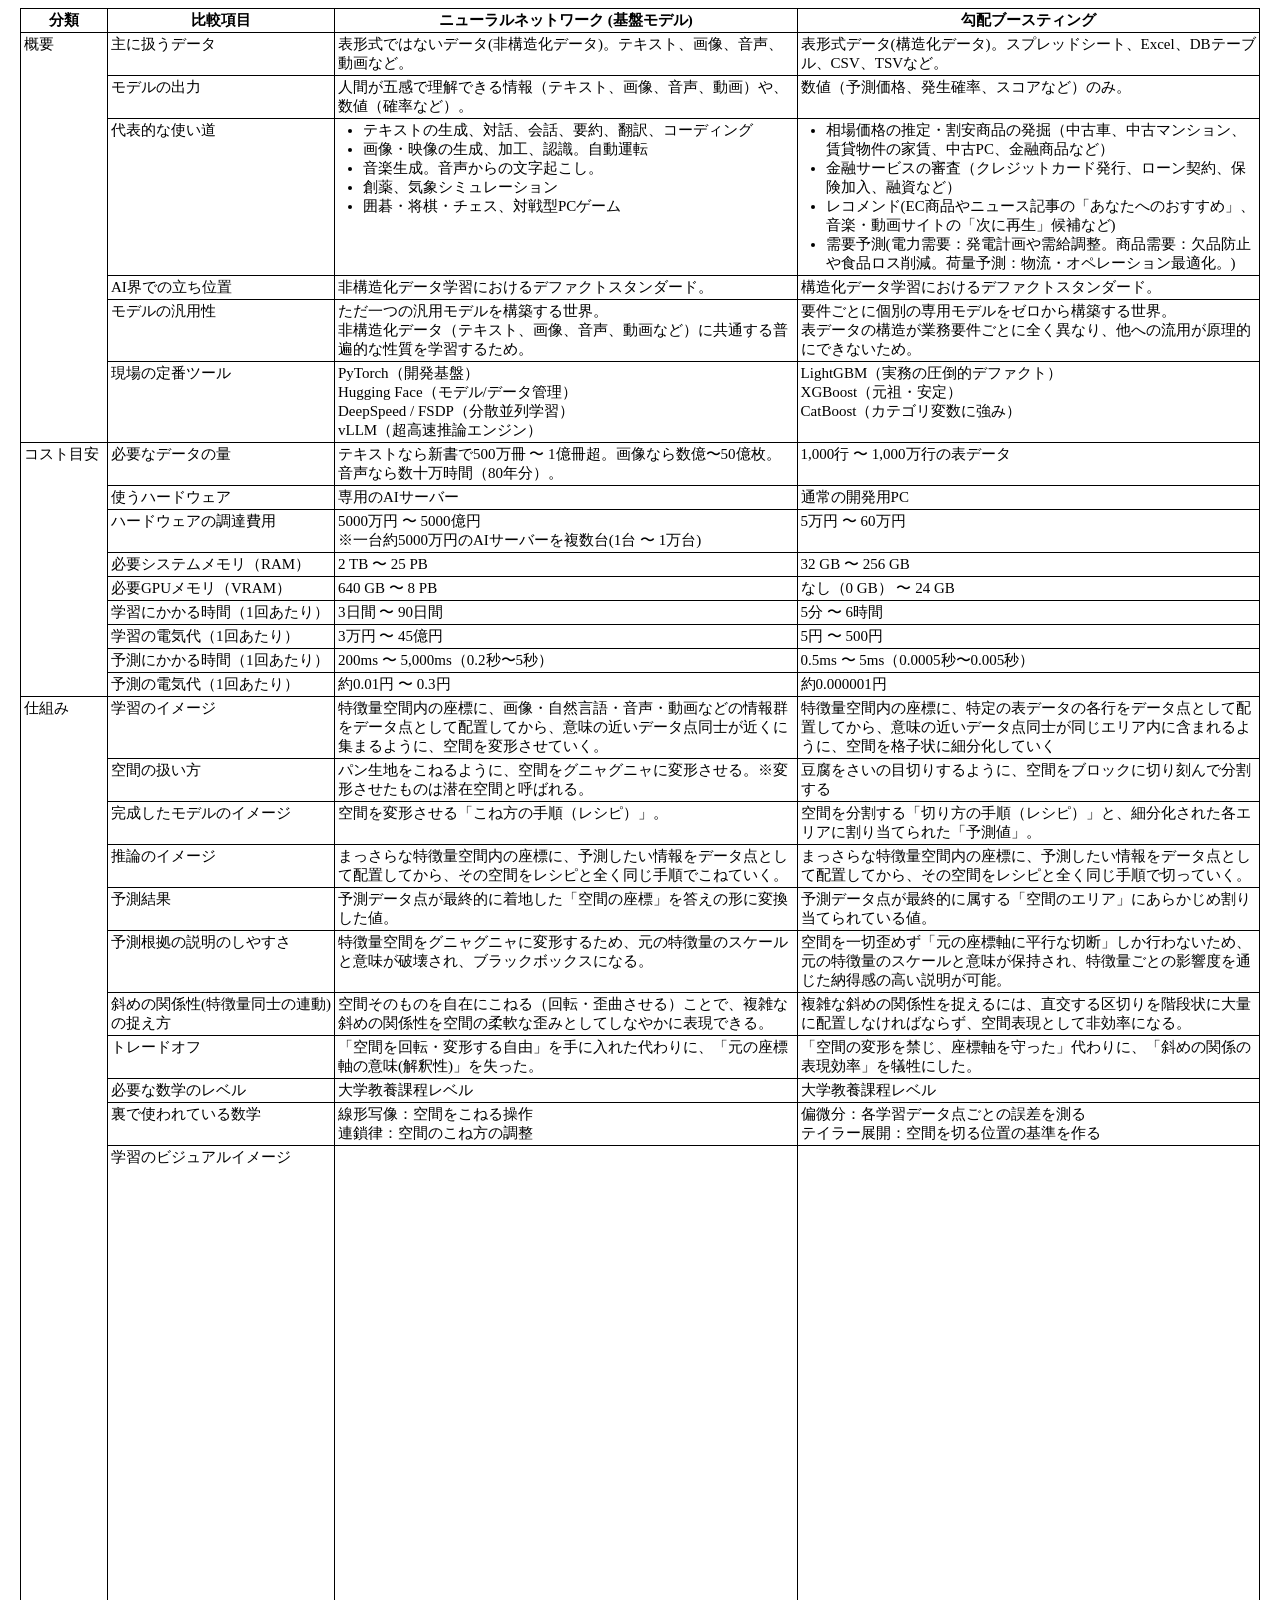
==== nn-gbdt/index.html @ cf1216df "save" ====
<!DOCTYPE html>
<html lang="ja">
<head>
<meta charset="utf-8">
<title>NNとGBDTのざっくり比較</title>
<script>window.PlotlyConfig = {MathJaxConfig: 'local'};</script>
<script charset="utf-8" src="https://cdn.plot.ly/plotly-4.1.1.min.js" integrity="sha256-O24V1F27f8pb0glCkelh3cVHLNiHAJ5gCaVtq2aNch8=" crossorigin="anonymous"></script>
<style>
body { font-size: 15px; }
table { border-collapse: collapse; max-width: 1240px; margin: auto; }
th, td { border: 1px solid #000; padding: 2px 3px; vertical-align: top; }
th:nth-child(1) { width: 80px; }
th:nth-child(2) { width: 220px; }
ul {margin: 0; padding: 0 0 0 25px;}
</style>
</head>
<body>
<table>
<thead>
<tr><th>分類</th><th>比較項目</th><th>ニューラルネットワーク (基盤モデル)</th><th>勾配ブースティング</th></tr>
</thead>
<tbody>
<tr><td rowspan="6">概要</td><td>主に扱うデータ</td><td>表形式ではないデータ(非構造化データ)。テキスト、画像、音声、動画など。</td><td>表形式データ(構造化データ)。スプレッドシート、Excel、DBテーブル、CSV、TSVなど。</td></tr>
<tr><td>モデルの出力</td><td>人間が五感で理解できる情報（テキスト、画像、音声、動画）や、数値（確率など）。</td><td>数値（予測価格、発生確率、スコアなど）のみ。</td></tr>
<tr><td>代表的な使い道</td><td><ul><li>テキストの生成、対話、会話、要約、翻訳、コーディング</li><li>画像・映像の生成、加工、認識。自動運転</li><li>音楽生成。音声からの文字起こし。</li><li>創薬、気象シミュレーション</li><li>囲碁・将棋・チェス、対戦型PCゲーム</li></ul></td><td><ul><li>相場価格の推定・割安商品の発掘（中古車、中古マンション、賃貸物件の家賃、中古PC、金融商品など）</li><li>金融サービスの審査（クレジットカード発行、ローン契約、保険加入、融資など）</li><li>レコメンド(EC商品やニュース記事の「あなたへのおすすめ」、音楽・動画サイトの「次に再生」候補など)</li><li>需要予測(電力需要：発電計画や需給調整。商品需要：欠品防止や食品ロス削減。荷量予測：物流・オペレーション最適化。)</li></ul></td></tr>
<tr><td>AI界での立ち位置</td><td>非構造化データ学習におけるデファクトスタンダード。</td><td>構造化データ学習におけるデファクトスタンダード。</td></tr>
<tr><td>モデルの汎用性</td><td>ただ一つの汎用モデルを構築する世界。<br>非構造化データ（テキスト、画像、音声、動画など）に共通する普遍的な性質を学習するため。</td><td>要件ごとに個別の専用モデルをゼロから構築する世界。<br>表データの構造が業務要件ごとに全く異なり、他への流用が原理的にできないため。</td></tr>
<tr><td>現場の定番ツール</td><td>PyTorch（開発基盤）<br>Hugging Face（モデル/データ管理）<br>DeepSpeed / FSDP（分散並列学習）<br>vLLM（超高速推論エンジン）</td><td>LightGBM（実務の圧倒的デファクト）<br>XGBoost（元祖・安定）<br>CatBoost（カテゴリ変数に強み）</td></tr>
<tr><td rowspan="9">コスト目安</td><td>必要なデータの量</td><td>テキストなら新書で500万冊 〜 1億冊超。画像なら数億〜50億枚。音声なら数十万時間（80年分）。</td><td>1,000行 〜 1,000万行の表データ</td></tr>
<tr><td>使うハードウェア</td><td>専用のAIサーバー</td><td>通常の開発用PC</td></tr>
<tr><td>ハードウェアの調達費用</td><td>5000万円 〜 5000億円<br>※一台約5000万円のAIサーバーを複数台(1台 〜 1万台)</td><td>5万円 〜 60万円</td></tr>
<tr><td>必要システムメモリ（RAM）</td><td>2 TB 〜 25 PB</td><td>32 GB 〜 256 GB</td></tr>
<tr><td>必要GPUメモリ（VRAM）</td><td>640 GB 〜 8 PB</td><td>なし（0 GB） 〜 24 GB</td></tr>
<tr><td>学習にかかる時間（1回あたり）</td><td>3日間 〜 90日間</td><td>5分 〜 6時間</td></tr>
<tr><td>学習の電気代（1回あたり）</td><td>3万円 〜 45億円</td><td>5円 〜 500円</td></tr>
<tr><td>予測にかかる時間（1回あたり）</td><td>200ms 〜 5,000ms（0.2秒〜5秒）</td><td>0.5ms 〜 5ms（0.0005秒〜0.005秒）</td></tr>
<tr><td>予測の電気代（1回あたり）</td><td>約0.01円 〜 0.3円</td><td>約0.000001円</td></tr>
<tr><td rowspan="11">仕組み</td><td>学習のイメージ</td><td>特徴量空間内の座標に、画像・自然言語・音声・動画などの情報群をデータ点として配置してから、意味の近いデータ点同士が近くに集まるように、空間を変形させていく。</td><td>特徴量空間内の座標に、特定の表データの各行をデータ点として配置してから、意味の近いデータ点同士が同じエリア内に含まれるように、空間を格子状に細分化していく</td></tr>
<tr><td>空間の扱い方</td><td>パン生地をこねるように、空間をグニャグニャに変形させる。※変形させたものは潜在空間と呼ばれる。</td><td>豆腐をさいの目切りするように、空間をブロックに切り刻んで分割する</td></tr>
<tr><td>完成したモデルのイメージ</td><td>空間を変形させる「こね方の手順（レシピ）」。</td><td>空間を分割する「切り方の手順（レシピ）」と、細分化された各エリアに割り当てられた「予測値」。</td></tr>
<tr><td>推論のイメージ</td><td>まっさらな特徴量空間内の座標に、予測したい情報をデータ点として配置してから、その空間をレシピと全く同じ手順でこねていく。</td><td>まっさらな特徴量空間内の座標に、予測したい情報をデータ点として配置してから、その空間をレシピと全く同じ手順で切っていく。</td></tr>
<tr><td>予測結果</td><td>予測データ点が最終的に着地した「空間の座標」を答えの形に変換した値。</td><td>予測データ点が最終的に属する「空間のエリア」にあらかじめ割り当てられている値。</td></tr>
<tr><td>予測根拠の説明のしやすさ</td><td>特徴量空間をグニャグニャに変形するため、元の特徴量のスケールと意味が破壊され、ブラックボックスになる。</td><td>空間を一切歪めず「元の座標軸に平行な切断」しか行わないため、元の特徴量のスケールと意味が保持され、特徴量ごとの影響度を通じた納得感の高い説明が可能。</td></tr>
<tr><td>斜めの関係性(特徴量同士の連動)の捉え方</td><td>空間そのものを自在にこねる（回転・歪曲させる）ことで、複雑な斜めの関係性を空間の柔軟な歪みとしてしなやかに表現できる。</td><td>複雑な斜めの関係性を捉えるには、直交する区切りを階段状に大量に配置しなければならず、空間表現として非効率になる。</td></tr>
<tr><td>トレードオフ</td><td>「空間を回転・変形する自由」を手に入れた代わりに、「元の座標軸の意味(解釈性)」を失った。</td><td>「空間の変形を禁じ、座標軸を守った」代わりに、「斜めの関係の表現効率」を犠牲にした。</td></tr>
<tr><td>必要な数学のレベル</td><td>大学教養課程レベル</td><td>大学教養課程レベル</td></tr>
<tr><td>裏で使われている数学</td><td>線形写像：空間をこねる操作<br>連鎖律：空間のこね方の調整</td><td>偏微分：各学習データ点ごとの誤差を測る<br>テイラー展開：空間を切る位置の基準を作る</td></tr>
<tr><td>学習のビジュアルイメージ</td><td><div style="height:450px; width:450px;">                <div id="nn_chart" class="plotly-graph-div" style="height:100%; width:100%;"></div>            <script>                window.PLOTLYENV=window.PLOTLYENV || {};                                if (document.getElementById("nn_chart")) {                    Plotly.newPlot(                        "nn_chart",                        [{"hoverinfo":"skip","line":{"color":"rgba(160, 160, 160, 0.35)","width":1.2},"mode":"lines","x":{"dtype":"f8","bdata":"AAAAAAAA+L8AAAAAAAD4vwAAAAAAAPi\u002fAAAAAAAA+L8AAAAAAAD4vwAAAAAAAPi\u002fAAAAAAAA+L8AAAAAAAD4vwAAAAAAAPi\u002fAAAAAAAA+L8AAAAAAAD4vwAAAAAAAPi\u002fAAAAAAAA+L8AAAAAAAD4vwAAAAAAAPi\u002fAAAAAAAA+L8AAAAAAAD4vwAAAAAAAPi\u002fAAAAAAAA+L8AAAAAAAD4vwAAAAAAAPi\u002fAAAAAAAA+L8AAAAAAAD4vwAAAAAAAPi\u002fAAAAAAAA+L8AAAAAAAD4vwAAAAAAAPi\u002fAAAAAAAA+L8AAAAAAAD4vwAAAAAAAPi\u002fAAAAAAAA+L8AAAAAAAD4vwAAAAAAAPi\u002fAAAAAAAA+L8AAAAAAAD4vwAAAAAAAPi\u002fAAAAAAAA+L8AAAAAAAD4vwAAAAAAAPi\u002fAAAAAAAA+L8AAAAAAAD4vwAAAAAAAPi\u002fAAAAAAAA+L8AAAAAAAD4vwAAAAAAAPi\u002fAAAAAAAA+L8AAAAAAAD4vwAAAAAAAPi\u002fAAAAAAAA+L8AAAAAAAD4vw=="},"y":{"dtype":"f8","bdata":"mpmZmZmZ6b+pgzqogzrov7dt27Zt2+a\u002fxld8xVd85b\u002fUQR3UQR3kv+MrvuIrvuK\u002f8hVf8RVf4b8AAAAAAADgvx7UQR3UQd2\u002fO6iDOqiD2r9YfMVXfMXXv3ZQB3VQB9W\u002flCRJkiRJ0r9g8RVf8RXPv5yZmZmZmcm\u002f1EEd1EEdxL8g1EEd1EG9v5gkSZIkSbK\u002fINRBHdRBnb8A1EEd1EGNPyDUQR3UQa0\u002fmJmZmZmZuT+QJEmSJEnCP1h8xVd8xcc\u002fGNRBHdRBzT\u002fwFV\u002fxFV\u002fRP9RBHdRBHdQ\u002fuG3btm3b1j+YmZmZmZnZP3zFV3zFV9w\u002fYPEVX\u002fEV3z+gDuqgDurgP5IkSZIkSeI\u002fhDqogzqo4z90UAd1UAflP2ZmZmZmZuY\u002fWHzFV3zF5z9IkiRJkiTpPzqogzqog+o\u002fLL7iK77i6z8e1EEd1EHtPw7qoA7qoO4\u002fAAAAAAAA8D\u002f5iq\u002f4iq\u002fwP\u002fEVX\u002fEVX\u002fE\u002f6qAO6qAO8j\u002fjK77iK77yP9u2bdu2bfM\u002f00Ed1EEd9D\u002fNzMzMzMz0Pw=="},"type":"scatter"},{"hoverinfo":"skip","line":{"color":"rgba(160, 160, 160, 0.35)","width":1.2},"mode":"lines","x":{"dtype":"f8","bdata":"zczMzMzM9L\u002fNzMzMzMz0v83MzMzMzPS\u002fzczMzMzM9L\u002fNzMzMzMz0v83MzMzMzPS\u002fzczMzMzM9L\u002fNzMzMzMz0v83MzMzMzPS\u002fzczMzMzM9L\u002fNzMzMzMz0v83MzMzMzPS\u002fzczMzMzM9L\u002fNzMzMzMz0v83MzMzMzPS\u002fzczMzMzM9L\u002fNzMzMzMz0v83MzMzMzPS\u002fzczMzMzM9L\u002fNzMzMzMz0v83MzMzMzPS\u002fzczMzMzM9L\u002fNzMzMzMz0v83MzMzMzPS\u002fzczMzMzM9L\u002fNzMzMzMz0v83MzMzMzPS\u002fzczMzMzM9L\u002fNzMzMzMz0v83MzMzMzPS\u002fzczMzMzM9L\u002fNzMzMzMz0v83MzMzMzPS\u002fzczMzMzM9L\u002fNzMzMzMz0v83MzMzMzPS\u002fzczMzMzM9L\u002fNzMzMzMz0v83MzMzMzPS\u002fzczMzMzM9L\u002fNzMzMzMz0v83MzMzMzPS\u002fzczMzMzM9L\u002fNzMzMzMz0v83MzMzMzPS\u002fzczMzMzM9L\u002fNzMzMzMz0v83MzMzMzPS\u002fzczMzMzM9L\u002fNzMzMzMz0vw=="},"y":{"dtype":"f8","bdata":"mpmZmZmZ6b+pgzqogzrov7dt27Zt2+a\u002fxld8xVd85b\u002fUQR3UQR3kv+MrvuIrvuK\u002f8hVf8RVf4b8AAAAAAADgvx7UQR3UQd2\u002fO6iDOqiD2r9YfMVXfMXXv3ZQB3VQB9W\u002flCRJkiRJ0r9g8RVf8RXPv5yZmZmZmcm\u002f1EEd1EEdxL8g1EEd1EG9v5gkSZIkSbK\u002fINRBHdRBnb8A1EEd1EGNPyDUQR3UQa0\u002fmJmZmZmZuT+QJEmSJEnCP1h8xVd8xcc\u002fGNRBHdRBzT\u002fwFV\u002fxFV\u002fRP9RBHdRBHdQ\u002fuG3btm3b1j+YmZmZmZnZP3zFV3zFV9w\u002fYPEVX\u002fEV3z+gDuqgDurgP5IkSZIkSeI\u002fhDqogzqo4z90UAd1UAflP2ZmZmZmZuY\u002fWHzFV3zF5z9IkiRJkiTpPzqogzqog+o\u002fLL7iK77i6z8e1EEd1EHtPw7qoA7qoO4\u002fAAAAAAAA8D\u002f5iq\u002f4iq\u002fwP\u002fEVX\u002fEVX\u002fE\u002f6qAO6qAO8j\u002fjK77iK77yP9u2bdu2bfM\u002f00Ed1EEd9D\u002fNzMzMzMz0Pw=="},"type":"scatter"},{"hoverinfo":"skip","line":{"color":"rgba(160, 160, 160, 0.35)","width":1.2},"mode":"lines","x":{"dtype":"f8","bdata":"mpmZmZmZ8b+amZmZmZnxv5qZmZmZmfG\u002fmpmZmZmZ8b+amZmZmZnxv5qZmZmZmfG\u002fmpmZmZmZ8b+amZmZmZnxv5qZmZmZmfG\u002fmpmZmZmZ8b+amZmZmZnxv5qZmZmZmfG\u002fmpmZmZmZ8b+amZmZmZnxv5qZmZmZmfG\u002fmpmZmZmZ8b+amZmZmZnxv5qZmZmZmfG\u002fmpmZmZmZ8b+amZmZmZnxv5qZmZmZmfG\u002fmpmZmZmZ8b+amZmZmZnxv5qZmZmZmfG\u002fmpmZmZmZ8b+amZmZmZnxv5qZmZmZmfG\u002fmpmZmZmZ8b+amZmZmZnxv5qZmZmZmfG\u002fmpmZmZmZ8b+amZmZmZnxv5qZmZmZmfG\u002fmpmZmZmZ8b+amZmZmZnxv5qZmZmZmfG\u002fmpmZmZmZ8b+amZmZmZnxv5qZmZmZmfG\u002fmpmZmZmZ8b+amZmZmZnxv5qZmZmZmfG\u002fmpmZmZmZ8b+amZmZmZnxv5qZmZmZmfG\u002fmpmZmZmZ8b+amZmZmZnxv5qZmZmZmfG\u002fmpmZmZmZ8b+amZmZmZnxvw=="},"y":{"dtype":"f8","bdata":"mpmZmZmZ6b+pgzqogzrov7dt27Zt2+a\u002fxld8xVd85b\u002fUQR3UQR3kv+MrvuIrvuK\u002f8hVf8RVf4b8AAAAAAADgvx7UQR3UQd2\u002fO6iDOqiD2r9YfMVXfMXXv3ZQB3VQB9W\u002flCRJkiRJ0r9g8RVf8RXPv5yZmZmZmcm\u002f1EEd1EEdxL8g1EEd1EG9v5gkSZIkSbK\u002fINRBHdRBnb8A1EEd1EGNPyDUQR3UQa0\u002fmJmZmZmZuT+QJEmSJEnCP1h8xVd8xcc\u002fGNRBHdRBzT\u002fwFV\u002fxFV\u002fRP9RBHdRBHdQ\u002fuG3btm3b1j+YmZmZmZnZP3zFV3zFV9w\u002fYPEVX\u002fEV3z+gDuqgDurgP5IkSZIkSeI\u002fhDqogzqo4z90UAd1UAflP2ZmZmZmZuY\u002fWHzFV3zF5z9IkiRJkiTpPzqogzqog+o\u002fLL7iK77i6z8e1EEd1EHtPw7qoA7qoO4\u002fAAAAAAAA8D\u002f5iq\u002f4iq\u002fwP\u002fEVX\u002fEVX\u002fE\u002f6qAO6qAO8j\u002fjK77iK77yP9u2bdu2bfM\u002f00Ed1EEd9D\u002fNzMzMzMz0Pw=="},"type":"scatter"},{"hoverinfo":"skip","line":{"color":"rgba(160, 160, 160, 0.35)","width":1.2},"mode":"lines","x":{"dtype":"f8","bdata":"zMzMzMzM7L\u002fMzMzMzMzsv8zMzMzMzOy\u002fzMzMzMzM7L\u002fMzMzMzMzsv8zMzMzMzOy\u002fzMzMzMzM7L\u002fMzMzMzMzsv8zMzMzMzOy\u002fzMzMzMzM7L\u002fMzMzMzMzsv8zMzMzMzOy\u002fzMzMzMzM7L\u002fMzMzMzMzsv8zMzMzMzOy\u002fzMzMzMzM7L\u002fMzMzMzMzsv8zMzMzMzOy\u002fzMzMzMzM7L\u002fMzMzMzMzsv8zMzMzMzOy\u002fzMzMzMzM7L\u002fMzMzMzMzsv8zMzMzMzOy\u002fzMzMzMzM7L\u002fMzMzMzMzsv8zMzMzMzOy\u002fzMzMzMzM7L\u002fMzMzMzMzsv8zMzMzMzOy\u002fzMzMzMzM7L\u002fMzMzMzMzsv8zMzMzMzOy\u002fzMzMzMzM7L\u002fMzMzMzMzsv8zMzMzMzOy\u002fzMzMzMzM7L\u002fMzMzMzMzsv8zMzMzMzOy\u002fzMzMzMzM7L\u002fMzMzMzMzsv8zMzMzMzOy\u002fzMzMzMzM7L\u002fMzMzMzMzsv8zMzMzMzOy\u002fzMzMzMzM7L\u002fMzMzMzMzsv8zMzMzMzOy\u002fzMzMzMzM7L\u002fMzMzMzMzsvw=="},"y":{"dtype":"f8","bdata":"mpmZmZmZ6b+pgzqogzrov7dt27Zt2+a\u002fxld8xVd85b\u002fUQR3UQR3kv+MrvuIrvuK\u002f8hVf8RVf4b8AAAAAAADgvx7UQR3UQd2\u002fO6iDOqiD2r9YfMVXfMXXv3ZQB3VQB9W\u002flCRJkiRJ0r9g8RVf8RXPv5yZmZmZmcm\u002f1EEd1EEdxL8g1EEd1EG9v5gkSZIkSbK\u002fINRBHdRBnb8A1EEd1EGNPyDUQR3UQa0\u002fmJmZmZmZuT+QJEmSJEnCP1h8xVd8xcc\u002fGNRBHdRBzT\u002fwFV\u002fxFV\u002fRP9RBHdRBHdQ\u002fuG3btm3b1j+YmZmZmZnZP3zFV3zFV9w\u002fYPEVX\u002fEV3z+gDuqgDurgP5IkSZIkSeI\u002fhDqogzqo4z90UAd1UAflP2ZmZmZmZuY\u002fWHzFV3zF5z9IkiRJkiTpPzqogzqog+o\u002fLL7iK77i6z8e1EEd1EHtPw7qoA7qoO4\u002fAAAAAAAA8D\u002f5iq\u002f4iq\u002fwP\u002fEVX\u002fEVX\u002fE\u002f6qAO6qAO8j\u002fjK77iK77yP9u2bdu2bfM\u002f00Ed1EEd9D\u002fNzMzMzMz0Pw=="},"type":"scatter"},{"hoverinfo":"skip","line":{"color":"rgba(160, 160, 160, 0.35)","width":1.2},"mode":"lines","x":{"dtype":"f8","bdata":"ZmZmZmZm5r9mZmZmZmbmv2ZmZmZmZua\u002fZmZmZmZm5r9mZmZmZmbmv2ZmZmZmZua\u002fZmZmZmZm5r9mZmZmZmbmv2ZmZmZmZua\u002fZmZmZmZm5r9mZmZmZmbmv2ZmZmZmZua\u002fZmZmZmZm5r9mZmZmZmbmv2ZmZmZmZua\u002fZmZmZmZm5r9mZmZmZmbmv2ZmZmZmZua\u002fZmZmZmZm5r9mZmZmZmbmv2ZmZmZmZua\u002fZmZmZmZm5r9mZmZmZmbmv2ZmZmZmZua\u002fZmZmZmZm5r9mZmZmZmbmv2ZmZmZmZua\u002fZmZmZmZm5r9mZmZmZmbmv2ZmZmZmZua\u002fZmZmZmZm5r9mZmZmZmbmv2ZmZmZmZua\u002fZmZmZmZm5r9mZmZmZmbmv2ZmZmZmZua\u002fZmZmZmZm5r9mZmZmZmbmv2ZmZmZmZua\u002fZmZmZmZm5r9mZmZmZmbmv2ZmZmZmZua\u002fZmZmZmZm5r9mZmZmZmbmv2ZmZmZmZua\u002fZmZmZmZm5r9mZmZmZmbmv2ZmZmZmZua\u002fZmZmZmZm5r9mZmZmZmbmvw=="},"y":{"dtype":"f8","bdata":"mpmZmZmZ6b+pgzqogzrov7dt27Zt2+a\u002fxld8xVd85b\u002fUQR3UQR3kv+MrvuIrvuK\u002f8hVf8RVf4b8AAAAAAADgvx7UQR3UQd2\u002fO6iDOqiD2r9YfMVXfMXXv3ZQB3VQB9W\u002flCRJkiRJ0r9g8RVf8RXPv5yZmZmZmcm\u002f1EEd1EEdxL8g1EEd1EG9v5gkSZIkSbK\u002fINRBHdRBnb8A1EEd1EGNPyDUQR3UQa0\u002fmJmZmZmZuT+QJEmSJEnCP1h8xVd8xcc\u002fGNRBHdRBzT\u002fwFV\u002fxFV\u002fRP9RBHdRBHdQ\u002fuG3btm3b1j+YmZmZmZnZP3zFV3zFV9w\u002fYPEVX\u002fEV3z+gDuqgDurgP5IkSZIkSeI\u002fhDqogzqo4z90UAd1UAflP2ZmZmZmZuY\u002fWHzFV3zF5z9IkiRJkiTpPzqogzqog+o\u002fLL7iK77i6z8e1EEd1EHtPw7qoA7qoO4\u002fAAAAAAAA8D\u002f5iq\u002f4iq\u002fwP\u002fEVX\u002fEVX\u002fE\u002f6qAO6qAO8j\u002fjK77iK77yP9u2bdu2bfM\u002f00Ed1EEd9D\u002fNzMzMzMz0Pw=="},"type":"scatter"},{"hoverinfo":"skip","line":{"color":"rgba(160, 160, 160, 0.35)","width":1.2},"mode":"lines","x":{"dtype":"f8","bdata":"AAAAAAAA4L8AAAAAAADgvwAAAAAAAOC\u002fAAAAAAAA4L8AAAAAAADgvwAAAAAAAOC\u002fAAAAAAAA4L8AAAAAAADgvwAAAAAAAOC\u002fAAAAAAAA4L8AAAAAAADgvwAAAAAAAOC\u002fAAAAAAAA4L8AAAAAAADgvwAAAAAAAOC\u002fAAAAAAAA4L8AAAAAAADgvwAAAAAAAOC\u002fAAAAAAAA4L8AAAAAAADgvwAAAAAAAOC\u002fAAAAAAAA4L8AAAAAAADgvwAAAAAAAOC\u002fAAAAAAAA4L8AAAAAAADgvwAAAAAAAOC\u002fAAAAAAAA4L8AAAAAAADgvwAAAAAAAOC\u002fAAAAAAAA4L8AAAAAAADgvwAAAAAAAOC\u002fAAAAAAAA4L8AAAAAAADgvwAAAAAAAOC\u002fAAAAAAAA4L8AAAAAAADgvwAAAAAAAOC\u002fAAAAAAAA4L8AAAAAAADgvwAAAAAAAOC\u002fAAAAAAAA4L8AAAAAAADgvwAAAAAAAOC\u002fAAAAAAAA4L8AAAAAAADgvwAAAAAAAOC\u002fAAAAAAAA4L8AAAAAAADgvw=="},"y":{"dtype":"f8","bdata":"mpmZmZmZ6b+pgzqogzrov7dt27Zt2+a\u002fxld8xVd85b\u002fUQR3UQR3kv+MrvuIrvuK\u002f8hVf8RVf4b8AAAAAAADgvx7UQR3UQd2\u002fO6iDOqiD2r9YfMVXfMXXv3ZQB3VQB9W\u002flCRJkiRJ0r9g8RVf8RXPv5yZmZmZmcm\u002f1EEd1EEdxL8g1EEd1EG9v5gkSZIkSbK\u002fINRBHdRBnb8A1EEd1EGNPyDUQR3UQa0\u002fmJmZmZmZuT+QJEmSJEnCP1h8xVd8xcc\u002fGNRBHdRBzT\u002fwFV\u002fxFV\u002fRP9RBHdRBHdQ\u002fuG3btm3b1j+YmZmZmZnZP3zFV3zFV9w\u002fYPEVX\u002fEV3z+gDuqgDurgP5IkSZIkSeI\u002fhDqogzqo4z90UAd1UAflP2ZmZmZmZuY\u002fWHzFV3zF5z9IkiRJkiTpPzqogzqog+o\u002fLL7iK77i6z8e1EEd1EHtPw7qoA7qoO4\u002fAAAAAAAA8D\u002f5iq\u002f4iq\u002fwP\u002fEVX\u002fEVX\u002fE\u002f6qAO6qAO8j\u002fjK77iK77yP9u2bdu2bfM\u002f00Ed1EEd9D\u002fNzMzMzMz0Pw=="},"type":"scatter"},{"hoverinfo":"skip","line":{"color":"rgba(160, 160, 160, 0.35)","width":1.2},"mode":"lines","x":{"dtype":"f8","bdata":"MDMzMzMz078wMzMzMzPTvzAzMzMzM9O\u002fMDMzMzMz078wMzMzMzPTvzAzMzMzM9O\u002fMDMzMzMz078wMzMzMzPTvzAzMzMzM9O\u002fMDMzMzMz078wMzMzMzPTvzAzMzMzM9O\u002fMDMzMzMz078wMzMzMzPTvzAzMzMzM9O\u002fMDMzMzMz078wMzMzMzPTvzAzMzMzM9O\u002fMDMzMzMz078wMzMzMzPTvzAzMzMzM9O\u002fMDMzMzMz078wMzMzMzPTvzAzMzMzM9O\u002fMDMzMzMz078wMzMzMzPTvzAzMzMzM9O\u002fMDMzMzMz078wMzMzMzPTvzAzMzMzM9O\u002fMDMzMzMz078wMzMzMzPTvzAzMzMzM9O\u002fMDMzMzMz078wMzMzMzPTvzAzMzMzM9O\u002fMDMzMzMz078wMzMzMzPTvzAzMzMzM9O\u002fMDMzMzMz078wMzMzMzPTvzAzMzMzM9O\u002fMDMzMzMz078wMzMzMzPTvzAzMzMzM9O\u002fMDMzMzMz078wMzMzMzPTvzAzMzMzM9O\u002fMDMzMzMz078wMzMzMzPTvw=="},"y":{"dtype":"f8","bdata":"mpmZmZmZ6b+pgzqogzrov7dt27Zt2+a\u002fxld8xVd85b\u002fUQR3UQR3kv+MrvuIrvuK\u002f8hVf8RVf4b8AAAAAAADgvx7UQR3UQd2\u002fO6iDOqiD2r9YfMVXfMXXv3ZQB3VQB9W\u002flCRJkiRJ0r9g8RVf8RXPv5yZmZmZmcm\u002f1EEd1EEdxL8g1EEd1EG9v5gkSZIkSbK\u002fINRBHdRBnb8A1EEd1EGNPyDUQR3UQa0\u002fmJmZmZmZuT+QJEmSJEnCP1h8xVd8xcc\u002fGNRBHdRBzT\u002fwFV\u002fxFV\u002fRP9RBHdRBHdQ\u002fuG3btm3b1j+YmZmZmZnZP3zFV3zFV9w\u002fYPEVX\u002fEV3z+gDuqgDurgP5IkSZIkSeI\u002fhDqogzqo4z90UAd1UAflP2ZmZmZmZuY\u002fWHzFV3zF5z9IkiRJkiTpPzqogzqog+o\u002fLL7iK77i6z8e1EEd1EHtPw7qoA7qoO4\u002fAAAAAAAA8D\u002f5iq\u002f4iq\u002fwP\u002fEVX\u002fEVX\u002fE\u002f6qAO6qAO8j\u002fjK77iK77yP9u2bdu2bfM\u002f00Ed1EEd9D\u002fNzMzMzMz0Pw=="},"type":"scatter"},{"hoverinfo":"skip","line":{"color":"rgba(160, 160, 160, 0.35)","width":1.2},"mode":"lines","x":{"dtype":"f8","bdata":"kJmZmZmZub+QmZmZmZm5v5CZmZmZmbm\u002fkJmZmZmZub+QmZmZmZm5v5CZmZmZmbm\u002fkJmZmZmZub+QmZmZmZm5v5CZmZmZmbm\u002fkJmZmZmZub+QmZmZmZm5v5CZmZmZmbm\u002fkJmZmZmZub+QmZmZmZm5v5CZmZmZmbm\u002fkJmZmZmZub+QmZmZmZm5v5CZmZmZmbm\u002fkJmZmZmZub+QmZmZmZm5v5CZmZmZmbm\u002fkJmZmZmZub+QmZmZmZm5v5CZmZmZmbm\u002fkJmZmZmZub+QmZmZmZm5v5CZmZmZmbm\u002fkJmZmZmZub+QmZmZmZm5v5CZmZmZmbm\u002fkJmZmZmZub+QmZmZmZm5v5CZmZmZmbm\u002fkJmZmZmZub+QmZmZmZm5v5CZmZmZmbm\u002fkJmZmZmZub+QmZmZmZm5v5CZmZmZmbm\u002fkJmZmZmZub+QmZmZmZm5v5CZmZmZmbm\u002fkJmZmZmZub+QmZmZmZm5v5CZmZmZmbm\u002fkJmZmZmZub+QmZmZmZm5v5CZmZmZmbm\u002fkJmZmZmZub+QmZmZmZm5vw=="},"y":{"dtype":"f8","bdata":"mpmZmZmZ6b+pgzqogzrov7dt27Zt2+a\u002fxld8xVd85b\u002fUQR3UQR3kv+MrvuIrvuK\u002f8hVf8RVf4b8AAAAAAADgvx7UQR3UQd2\u002fO6iDOqiD2r9YfMVXfMXXv3ZQB3VQB9W\u002flCRJkiRJ0r9g8RVf8RXPv5yZmZmZmcm\u002f1EEd1EEdxL8g1EEd1EG9v5gkSZIkSbK\u002fINRBHdRBnb8A1EEd1EGNPyDUQR3UQa0\u002fmJmZmZmZuT+QJEmSJEnCP1h8xVd8xcc\u002fGNRBHdRBzT\u002fwFV\u002fxFV\u002fRP9RBHdRBHdQ\u002fuG3btm3b1j+YmZmZmZnZP3zFV3zFV9w\u002fYPEVX\u002fEV3z+gDuqgDurgP5IkSZIkSeI\u002fhDqogzqo4z90UAd1UAflP2ZmZmZmZuY\u002fWHzFV3zF5z9IkiRJkiTpPzqogzqog+o\u002fLL7iK77i6z8e1EEd1EHtPw7qoA7qoO4\u002fAAAAAAAA8D\u002f5iq\u002f4iq\u002fwP\u002fEVX\u002fEVX\u002fE\u002f6qAO6qAO8j\u002fjK77iK77yP9u2bdu2bfM\u002f00Ed1EEd9D\u002fNzMzMzMz0Pw=="},"type":"scatter"},{"hoverinfo":"skip","line":{"color":"rgba(160, 160, 160, 0.35)","width":1.2},"mode":"lines","x":{"dtype":"f8","bdata":"oJmZmZmZuT+gmZmZmZm5P6CZmZmZmbk\u002foJmZmZmZuT+gmZmZmZm5P6CZmZmZmbk\u002foJmZmZmZuT+gmZmZmZm5P6CZmZmZmbk\u002foJmZmZmZuT+gmZmZmZm5P6CZmZmZmbk\u002foJmZmZmZuT+gmZmZmZm5P6CZmZmZmbk\u002foJmZmZmZuT+gmZmZmZm5P6CZmZmZmbk\u002foJmZmZmZuT+gmZmZmZm5P6CZmZmZmbk\u002foJmZmZmZuT+gmZmZmZm5P6CZmZmZmbk\u002foJmZmZmZuT+gmZmZmZm5P6CZmZmZmbk\u002foJmZmZmZuT+gmZmZmZm5P6CZmZmZmbk\u002foJmZmZmZuT+gmZmZmZm5P6CZmZmZmbk\u002foJmZmZmZuT+gmZmZmZm5P6CZmZmZmbk\u002foJmZmZmZuT+gmZmZmZm5P6CZmZmZmbk\u002foJmZmZmZuT+gmZmZmZm5P6CZmZmZmbk\u002foJmZmZmZuT+gmZmZmZm5P6CZmZmZmbk\u002foJmZmZmZuT+gmZmZmZm5P6CZmZmZmbk\u002foJmZmZmZuT+gmZmZmZm5Pw=="},"y":{"dtype":"f8","bdata":"mpmZmZmZ6b+pgzqogzrov7dt27Zt2+a\u002fxld8xVd85b\u002fUQR3UQR3kv+MrvuIrvuK\u002f8hVf8RVf4b8AAAAAAADgvx7UQR3UQd2\u002fO6iDOqiD2r9YfMVXfMXXv3ZQB3VQB9W\u002flCRJkiRJ0r9g8RVf8RXPv5yZmZmZmcm\u002f1EEd1EEdxL8g1EEd1EG9v5gkSZIkSbK\u002fINRBHdRBnb8A1EEd1EGNPyDUQR3UQa0\u002fmJmZmZmZuT+QJEmSJEnCP1h8xVd8xcc\u002fGNRBHdRBzT\u002fwFV\u002fxFV\u002fRP9RBHdRBHdQ\u002fuG3btm3b1j+YmZmZmZnZP3zFV3zFV9w\u002fYPEVX\u002fEV3z+gDuqgDurgP5IkSZIkSeI\u002fhDqogzqo4z90UAd1UAflP2ZmZmZmZuY\u002fWHzFV3zF5z9IkiRJkiTpPzqogzqog+o\u002fLL7iK77i6z8e1EEd1EHtPw7qoA7qoO4\u002fAAAAAAAA8D\u002f5iq\u002f4iq\u002fwP\u002fEVX\u002fEVX\u002fE\u002f6qAO6qAO8j\u002fjK77iK77yP9u2bdu2bfM\u002f00Ed1EEd9D\u002fNzMzMzMz0Pw=="},"type":"scatter"},{"hoverinfo":"skip","line":{"color":"rgba(160, 160, 160, 0.35)","width":1.2},"mode":"lines","x":{"dtype":"f8","bdata":"NDMzMzMz0z80MzMzMzPTPzQzMzMzM9M\u002fNDMzMzMz0z80MzMzMzPTPzQzMzMzM9M\u002fNDMzMzMz0z80MzMzMzPTPzQzMzMzM9M\u002fNDMzMzMz0z80MzMzMzPTPzQzMzMzM9M\u002fNDMzMzMz0z80MzMzMzPTPzQzMzMzM9M\u002fNDMzMzMz0z80MzMzMzPTPzQzMzMzM9M\u002fNDMzMzMz0z80MzMzMzPTPzQzMzMzM9M\u002fNDMzMzMz0z80MzMzMzPTPzQzMzMzM9M\u002fNDMzMzMz0z80MzMzMzPTPzQzMzMzM9M\u002fNDMzMzMz0z80MzMzMzPTPzQzMzMzM9M\u002fNDMzMzMz0z80MzMzMzPTPzQzMzMzM9M\u002fNDMzMzMz0z80MzMzMzPTPzQzMzMzM9M\u002fNDMzMzMz0z80MzMzMzPTPzQzMzMzM9M\u002fNDMzMzMz0z80MzMzMzPTPzQzMzMzM9M\u002fNDMzMzMz0z80MzMzMzPTPzQzMzMzM9M\u002fNDMzMzMz0z80MzMzMzPTPzQzMzMzM9M\u002fNDMzMzMz0z80MzMzMzPTPw=="},"y":{"dtype":"f8","bdata":"mpmZmZmZ6b+pgzqogzrov7dt27Zt2+a\u002fxld8xVd85b\u002fUQR3UQR3kv+MrvuIrvuK\u002f8hVf8RVf4b8AAAAAAADgvx7UQR3UQd2\u002fO6iDOqiD2r9YfMVXfMXXv3ZQB3VQB9W\u002flCRJkiRJ0r9g8RVf8RXPv5yZmZmZmcm\u002f1EEd1EEdxL8g1EEd1EG9v5gkSZIkSbK\u002fINRBHdRBnb8A1EEd1EGNPyDUQR3UQa0\u002fmJmZmZmZuT+QJEmSJEnCP1h8xVd8xcc\u002fGNRBHdRBzT\u002fwFV\u002fxFV\u002fRP9RBHdRBHdQ\u002fuG3btm3b1j+YmZmZmZnZP3zFV3zFV9w\u002fYPEVX\u002fEV3z+gDuqgDurgP5IkSZIkSeI\u002fhDqogzqo4z90UAd1UAflP2ZmZmZmZuY\u002fWHzFV3zF5z9IkiRJkiTpPzqogzqog+o\u002fLL7iK77i6z8e1EEd1EHtPw7qoA7qoO4\u002fAAAAAAAA8D\u002f5iq\u002f4iq\u002fwP\u002fEVX\u002fEVX\u002fE\u002f6qAO6qAO8j\u002fjK77iK77yP9u2bdu2bfM\u002f00Ed1EEd9D\u002fNzMzMzMz0Pw=="},"type":"scatter"},{"hoverinfo":"skip","line":{"color":"rgba(160, 160, 160, 0.35)","width":1.2},"mode":"lines","x":{"dtype":"f8","bdata":"AAAAAAAA4D8AAAAAAADgPwAAAAAAAOA\u002fAAAAAAAA4D8AAAAAAADgPwAAAAAAAOA\u002fAAAAAAAA4D8AAAAAAADgPwAAAAAAAOA\u002fAAAAAAAA4D8AAAAAAADgPwAAAAAAAOA\u002fAAAAAAAA4D8AAAAAAADgPwAAAAAAAOA\u002fAAAAAAAA4D8AAAAAAADgPwAAAAAAAOA\u002fAAAAAAAA4D8AAAAAAADgPwAAAAAAAOA\u002fAAAAAAAA4D8AAAAAAADgPwAAAAAAAOA\u002fAAAAAAAA4D8AAAAAAADgPwAAAAAAAOA\u002fAAAAAAAA4D8AAAAAAADgPwAAAAAAAOA\u002fAAAAAAAA4D8AAAAAAADgPwAAAAAAAOA\u002fAAAAAAAA4D8AAAAAAADgPwAAAAAAAOA\u002fAAAAAAAA4D8AAAAAAADgPwAAAAAAAOA\u002fAAAAAAAA4D8AAAAAAADgPwAAAAAAAOA\u002fAAAAAAAA4D8AAAAAAADgPwAAAAAAAOA\u002fAAAAAAAA4D8AAAAAAADgPwAAAAAAAOA\u002fAAAAAAAA4D8AAAAAAADgPw=="},"y":{"dtype":"f8","bdata":"mpmZmZmZ6b+pgzqogzrov7dt27Zt2+a\u002fxld8xVd85b\u002fUQR3UQR3kv+MrvuIrvuK\u002f8hVf8RVf4b8AAAAAAADgvx7UQR3UQd2\u002fO6iDOqiD2r9YfMVXfMXXv3ZQB3VQB9W\u002flCRJkiRJ0r9g8RVf8RXPv5yZmZmZmcm\u002f1EEd1EEdxL8g1EEd1EG9v5gkSZIkSbK\u002fINRBHdRBnb8A1EEd1EGNPyDUQR3UQa0\u002fmJmZmZmZuT+QJEmSJEnCP1h8xVd8xcc\u002fGNRBHdRBzT\u002fwFV\u002fxFV\u002fRP9RBHdRBHdQ\u002fuG3btm3b1j+YmZmZmZnZP3zFV3zFV9w\u002fYPEVX\u002fEV3z+gDuqgDurgP5IkSZIkSeI\u002fhDqogzqo4z90UAd1UAflP2ZmZmZmZuY\u002fWHzFV3zF5z9IkiRJkiTpPzqogzqog+o\u002fLL7iK77i6z8e1EEd1EHtPw7qoA7qoO4\u002fAAAAAAAA8D\u002f5iq\u002f4iq\u002fwP\u002fEVX\u002fEVX\u002fE\u002f6qAO6qAO8j\u002fjK77iK77yP9u2bdu2bfM\u002f00Ed1EEd9D\u002fNzMzMzMz0Pw=="},"type":"scatter"},{"hoverinfo":"skip","line":{"color":"rgba(160, 160, 160, 0.35)","width":1.2},"mode":"lines","x":{"dtype":"f8","bdata":"aGZmZmZm5j9oZmZmZmbmP2hmZmZmZuY\u002faGZmZmZm5j9oZmZmZmbmP2hmZmZmZuY\u002faGZmZmZm5j9oZmZmZmbmP2hmZmZmZuY\u002faGZmZmZm5j9oZmZmZmbmP2hmZmZmZuY\u002faGZmZmZm5j9oZmZmZmbmP2hmZmZmZuY\u002faGZmZmZm5j9oZmZmZmbmP2hmZmZmZuY\u002faGZmZmZm5j9oZmZmZmbmP2hmZmZmZuY\u002faGZmZmZm5j9oZmZmZmbmP2hmZmZmZuY\u002faGZmZmZm5j9oZmZmZmbmP2hmZmZmZuY\u002faGZmZmZm5j9oZmZmZmbmP2hmZmZmZuY\u002faGZmZmZm5j9oZmZmZmbmP2hmZmZmZuY\u002faGZmZmZm5j9oZmZmZmbmP2hmZmZmZuY\u002faGZmZmZm5j9oZmZmZmbmP2hmZmZmZuY\u002faGZmZmZm5j9oZmZmZmbmP2hmZmZmZuY\u002faGZmZmZm5j9oZmZmZmbmP2hmZmZmZuY\u002faGZmZmZm5j9oZmZmZmbmP2hmZmZmZuY\u002faGZmZmZm5j9oZmZmZmbmPw=="},"y":{"dtype":"f8","bdata":"mpmZmZmZ6b+pgzqogzrov7dt27Zt2+a\u002fxld8xVd85b\u002fUQR3UQR3kv+MrvuIrvuK\u002f8hVf8RVf4b8AAAAAAADgvx7UQR3UQd2\u002fO6iDOqiD2r9YfMVXfMXXv3ZQB3VQB9W\u002flCRJkiRJ0r9g8RVf8RXPv5yZmZmZmcm\u002f1EEd1EEdxL8g1EEd1EG9v5gkSZIkSbK\u002fINRBHdRBnb8A1EEd1EGNPyDUQR3UQa0\u002fmJmZmZmZuT+QJEmSJEnCP1h8xVd8xcc\u002fGNRBHdRBzT\u002fwFV\u002fxFV\u002fRP9RBHdRBHdQ\u002fuG3btm3b1j+YmZmZmZnZP3zFV3zFV9w\u002fYPEVX\u002fEV3z+gDuqgDurgP5IkSZIkSeI\u002fhDqogzqo4z90UAd1UAflP2ZmZmZmZuY\u002fWHzFV3zF5z9IkiRJkiTpPzqogzqog+o\u002fLL7iK77i6z8e1EEd1EHtPw7qoA7qoO4\u002fAAAAAAAA8D\u002f5iq\u002f4iq\u002fwP\u002fEVX\u002fEVX\u002fE\u002f6qAO6qAO8j\u002fjK77iK77yP9u2bdu2bfM\u002f00Ed1EEd9D\u002fNzMzMzMz0Pw=="},"type":"scatter"},{"hoverinfo":"skip","line":{"color":"rgba(160, 160, 160, 0.35)","width":1.2},"mode":"lines","x":{"dtype":"f8","bdata":"0MzMzMzM7D\u002fQzMzMzMzsP9DMzMzMzOw\u002f0MzMzMzM7D\u002fQzMzMzMzsP9DMzMzMzOw\u002f0MzMzMzM7D\u002fQzMzMzMzsP9DMzMzMzOw\u002f0MzMzMzM7D\u002fQzMzMzMzsP9DMzMzMzOw\u002f0MzMzMzM7D\u002fQzMzMzMzsP9DMzMzMzOw\u002f0MzMzMzM7D\u002fQzMzMzMzsP9DMzMzMzOw\u002f0MzMzMzM7D\u002fQzMzMzMzsP9DMzMzMzOw\u002f0MzMzMzM7D\u002fQzMzMzMzsP9DMzMzMzOw\u002f0MzMzMzM7D\u002fQzMzMzMzsP9DMzMzMzOw\u002f0MzMzMzM7D\u002fQzMzMzMzsP9DMzMzMzOw\u002f0MzMzMzM7D\u002fQzMzMzMzsP9DMzMzMzOw\u002f0MzMzMzM7D\u002fQzMzMzMzsP9DMzMzMzOw\u002f0MzMzMzM7D\u002fQzMzMzMzsP9DMzMzMzOw\u002f0MzMzMzM7D\u002fQzMzMzMzsP9DMzMzMzOw\u002f0MzMzMzM7D\u002fQzMzMzMzsP9DMzMzMzOw\u002f0MzMzMzM7D\u002fQzMzMzMzsP9DMzMzMzOw\u002f0MzMzMzM7D\u002fQzMzMzMzsPw=="},"y":{"dtype":"f8","bdata":"mpmZmZmZ6b+pgzqogzrov7dt27Zt2+a\u002fxld8xVd85b\u002fUQR3UQR3kv+MrvuIrvuK\u002f8hVf8RVf4b8AAAAAAADgvx7UQR3UQd2\u002fO6iDOqiD2r9YfMVXfMXXv3ZQB3VQB9W\u002flCRJkiRJ0r9g8RVf8RXPv5yZmZmZmcm\u002f1EEd1EEdxL8g1EEd1EG9v5gkSZIkSbK\u002fINRBHdRBnb8A1EEd1EGNPyDUQR3UQa0\u002fmJmZmZmZuT+QJEmSJEnCP1h8xVd8xcc\u002fGNRBHdRBzT\u002fwFV\u002fxFV\u002fRP9RBHdRBHdQ\u002fuG3btm3b1j+YmZmZmZnZP3zFV3zFV9w\u002fYPEVX\u002fEV3z+gDuqgDurgP5IkSZIkSeI\u002fhDqogzqo4z90UAd1UAflP2ZmZmZmZuY\u002fWHzFV3zF5z9IkiRJkiTpPzqogzqog+o\u002fLL7iK77i6z8e1EEd1EHtPw7qoA7qoO4\u002fAAAAAAAA8D\u002f5iq\u002f4iq\u002fwP\u002fEVX\u002fEVX\u002fE\u002f6qAO6qAO8j\u002fjK77iK77yP9u2bdu2bfM\u002f00Ed1EEd9D\u002fNzMzMzMz0Pw=="},"type":"scatter"},{"hoverinfo":"skip","line":{"color":"rgba(160, 160, 160, 0.35)","width":1.2},"mode":"lines","x":{"dtype":"f8","bdata":"mpmZmZmZ8T+amZmZmZnxP5qZmZmZmfE\u002fmpmZmZmZ8T+amZmZmZnxP5qZmZmZmfE\u002fmpmZmZmZ8T+amZmZmZnxP5qZmZmZmfE\u002fmpmZmZmZ8T+amZmZmZnxP5qZmZmZmfE\u002fmpmZmZmZ8T+amZmZmZnxP5qZmZmZmfE\u002fmpmZmZmZ8T+amZmZmZnxP5qZmZmZmfE\u002fmpmZmZmZ8T+amZmZmZnxP5qZmZmZmfE\u002fmpmZmZmZ8T+amZmZmZnxP5qZmZmZmfE\u002fmpmZmZmZ8T+amZmZmZnxP5qZmZmZmfE\u002fmpmZmZmZ8T+amZmZmZnxP5qZmZmZmfE\u002fmpmZmZmZ8T+amZmZmZnxP5qZmZmZmfE\u002fmpmZmZmZ8T+amZmZmZnxP5qZmZmZmfE\u002fmpmZmZmZ8T+amZmZmZnxP5qZmZmZmfE\u002fmpmZmZmZ8T+amZmZmZnxP5qZmZmZmfE\u002fmpmZmZmZ8T+amZmZmZnxP5qZmZmZmfE\u002fmpmZmZmZ8T+amZmZmZnxP5qZmZmZmfE\u002fmpmZmZmZ8T+amZmZmZnxPw=="},"y":{"dtype":"f8","bdata":"mpmZmZmZ6b+pgzqogzrov7dt27Zt2+a\u002fxld8xVd85b\u002fUQR3UQR3kv+MrvuIrvuK\u002f8hVf8RVf4b8AAAAAAADgvx7UQR3UQd2\u002fO6iDOqiD2r9YfMVXfMXXv3ZQB3VQB9W\u002flCRJkiRJ0r9g8RVf8RXPv5yZmZmZmcm\u002f1EEd1EEdxL8g1EEd1EG9v5gkSZIkSbK\u002fINRBHdRBnb8A1EEd1EGNPyDUQR3UQa0\u002fmJmZmZmZuT+QJEmSJEnCP1h8xVd8xcc\u002fGNRBHdRBzT\u002fwFV\u002fxFV\u002fRP9RBHdRBHdQ\u002fuG3btm3b1j+YmZmZmZnZP3zFV3zFV9w\u002fYPEVX\u002fEV3z+gDuqgDurgP5IkSZIkSeI\u002fhDqogzqo4z90UAd1UAflP2ZmZmZmZuY\u002fWHzFV3zF5z9IkiRJkiTpPzqogzqog+o\u002fLL7iK77i6z8e1EEd1EHtPw7qoA7qoO4\u002fAAAAAAAA8D\u002f5iq\u002f4iq\u002fwP\u002fEVX\u002fEVX\u002fE\u002f6qAO6qAO8j\u002fjK77iK77yP9u2bdu2bfM\u002f00Ed1EEd9D\u002fNzMzMzMz0Pw=="},"type":"scatter"},{"hoverinfo":"skip","line":{"color":"rgba(160, 160, 160, 0.35)","width":1.2},"mode":"lines","x":{"dtype":"f8","bdata":"zszMzMzM9D\u002fOzMzMzMz0P87MzMzMzPQ\u002fzszMzMzM9D\u002fOzMzMzMz0P87MzMzMzPQ\u002fzszMzMzM9D\u002fOzMzMzMz0P87MzMzMzPQ\u002fzszMzMzM9D\u002fOzMzMzMz0P87MzMzMzPQ\u002fzszMzMzM9D\u002fOzMzMzMz0P87MzMzMzPQ\u002fzszMzMzM9D\u002fOzMzMzMz0P87MzMzMzPQ\u002fzszMzMzM9D\u002fOzMzMzMz0P87MzMzMzPQ\u002fzszMzMzM9D\u002fOzMzMzMz0P87MzMzMzPQ\u002fzszMzMzM9D\u002fOzMzMzMz0P87MzMzMzPQ\u002fzszMzMzM9D\u002fOzMzMzMz0P87MzMzMzPQ\u002fzszMzMzM9D\u002fOzMzMzMz0P87MzMzMzPQ\u002fzszMzMzM9D\u002fOzMzMzMz0P87MzMzMzPQ\u002fzszMzMzM9D\u002fOzMzMzMz0P87MzMzMzPQ\u002fzszMzMzM9D\u002fOzMzMzMz0P87MzMzMzPQ\u002fzszMzMzM9D\u002fOzMzMzMz0P87MzMzMzPQ\u002fzszMzMzM9D\u002fOzMzMzMz0P87MzMzMzPQ\u002fzszMzMzM9D\u002fOzMzMzMz0Pw=="},"y":{"dtype":"f8","bdata":"mpmZmZmZ6b+pgzqogzrov7dt27Zt2+a\u002fxld8xVd85b\u002fUQR3UQR3kv+MrvuIrvuK\u002f8hVf8RVf4b8AAAAAAADgvx7UQR3UQd2\u002fO6iDOqiD2r9YfMVXfMXXv3ZQB3VQB9W\u002flCRJkiRJ0r9g8RVf8RXPv5yZmZmZmcm\u002f1EEd1EEdxL8g1EEd1EG9v5gkSZIkSbK\u002fINRBHdRBnb8A1EEd1EGNPyDUQR3UQa0\u002fmJmZmZmZuT+QJEmSJEnCP1h8xVd8xcc\u002fGNRBHdRBzT\u002fwFV\u002fxFV\u002fRP9RBHdRBHdQ\u002fuG3btm3b1j+YmZmZmZnZP3zFV3zFV9w\u002fYPEVX\u002fEV3z+gDuqgDurgP5IkSZIkSeI\u002fhDqogzqo4z90UAd1UAflP2ZmZmZmZuY\u002fWHzFV3zF5z9IkiRJkiTpPzqogzqog+o\u002fLL7iK77i6z8e1EEd1EHtPw7qoA7qoO4\u002fAAAAAAAA8D\u002f5iq\u002f4iq\u002fwP\u002fEVX\u002fEVX\u002fE\u002f6qAO6qAO8j\u002fjK77iK77yP9u2bdu2bfM\u002f00Ed1EEd9D\u002fNzMzMzMz0Pw=="},"type":"scatter"},{"hoverinfo":"skip","line":{"color":"rgba(160, 160, 160, 0.35)","width":1.2},"mode":"lines","x":{"dtype":"f8","bdata":"AAAAAAAA+D8AAAAAAAD4PwAAAAAAAPg\u002fAAAAAAAA+D8AAAAAAAD4PwAAAAAAAPg\u002fAAAAAAAA+D8AAAAAAAD4PwAAAAAAAPg\u002fAAAAAAAA+D8AAAAAAAD4PwAAAAAAAPg\u002fAAAAAAAA+D8AAAAAAAD4PwAAAAAAAPg\u002fAAAAAAAA+D8AAAAAAAD4PwAAAAAAAPg\u002fAAAAAAAA+D8AAAAAAAD4PwAAAAAAAPg\u002fAAAAAAAA+D8AAAAAAAD4PwAAAAAAAPg\u002fAAAAAAAA+D8AAAAAAAD4PwAAAAAAAPg\u002fAAAAAAAA+D8AAAAAAAD4PwAAAAAAAPg\u002fAAAAAAAA+D8AAAAAAAD4PwAAAAAAAPg\u002fAAAAAAAA+D8AAAAAAAD4PwAAAAAAAPg\u002fAAAAAAAA+D8AAAAAAAD4PwAAAAAAAPg\u002fAAAAAAAA+D8AAAAAAAD4PwAAAAAAAPg\u002fAAAAAAAA+D8AAAAAAAD4PwAAAAAAAPg\u002fAAAAAAAA+D8AAAAAAAD4PwAAAAAAAPg\u002fAAAAAAAA+D8AAAAAAAD4Pw=="},"y":{"dtype":"f8","bdata":"mpmZmZmZ6b+pgzqogzrov7dt27Zt2+a\u002fxld8xVd85b\u002fUQR3UQR3kv+MrvuIrvuK\u002f8hVf8RVf4b8AAAAAAADgvx7UQR3UQd2\u002fO6iDOqiD2r9YfMVXfMXXv3ZQB3VQB9W\u002flCRJkiRJ0r9g8RVf8RXPv5yZmZmZmcm\u002f1EEd1EEdxL8g1EEd1EG9v5gkSZIkSbK\u002fINRBHdRBnb8A1EEd1EGNPyDUQR3UQa0\u002fmJmZmZmZuT+QJEmSJEnCP1h8xVd8xcc\u002fGNRBHdRBzT\u002fwFV\u002fxFV\u002fRP9RBHdRBHdQ\u002fuG3btm3b1j+YmZmZmZnZP3zFV3zFV9w\u002fYPEVX\u002fEV3z+gDuqgDurgP5IkSZIkSeI\u002fhDqogzqo4z90UAd1UAflP2ZmZmZmZuY\u002fWHzFV3zF5z9IkiRJkiTpPzqogzqog+o\u002fLL7iK77i6z8e1EEd1EHtPw7qoA7qoO4\u002fAAAAAAAA8D\u002f5iq\u002f4iq\u002fwP\u002fEVX\u002fEVX\u002fE\u002f6qAO6qAO8j\u002fjK77iK77yP9u2bdu2bfM\u002f00Ed1EEd9D\u002fNzMzMzMz0Pw=="},"type":"scatter"},{"hoverinfo":"skip","line":{"color":"rgba(160, 160, 160, 0.35)","width":1.2},"mode":"lines","x":{"dtype":"f8","bdata":"NDMzMzMz+z80MzMzMzP7PzQzMzMzM\u002fs\u002fNDMzMzMz+z80MzMzMzP7PzQzMzMzM\u002fs\u002fNDMzMzMz+z80MzMzMzP7PzQzMzMzM\u002fs\u002fNDMzMzMz+z80MzMzMzP7PzQzMzMzM\u002fs\u002fNDMzMzMz+z80MzMzMzP7PzQzMzMzM\u002fs\u002fNDMzMzMz+z80MzMzMzP7PzQzMzMzM\u002fs\u002fNDMzMzMz+z80MzMzMzP7PzQzMzMzM\u002fs\u002fNDMzMzMz+z80MzMzMzP7PzQzMzMzM\u002fs\u002fNDMzMzMz+z80MzMzMzP7PzQzMzMzM\u002fs\u002fNDMzMzMz+z80MzMzMzP7PzQzMzMzM\u002fs\u002fNDMzMzMz+z80MzMzMzP7PzQzMzMzM\u002fs\u002fNDMzMzMz+z80MzMzMzP7PzQzMzMzM\u002fs\u002fNDMzMzMz+z80MzMzMzP7PzQzMzMzM\u002fs\u002fNDMzMzMz+z80MzMzMzP7PzQzMzMzM\u002fs\u002fNDMzMzMz+z80MzMzMzP7PzQzMzMzM\u002fs\u002fNDMzMzMz+z80MzMzMzP7PzQzMzMzM\u002fs\u002fNDMzMzMz+z80MzMzMzP7Pw=="},"y":{"dtype":"f8","bdata":"mpmZmZmZ6b+pgzqogzrov7dt27Zt2+a\u002fxld8xVd85b\u002fUQR3UQR3kv+MrvuIrvuK\u002f8hVf8RVf4b8AAAAAAADgvx7UQR3UQd2\u002fO6iDOqiD2r9YfMVXfMXXv3ZQB3VQB9W\u002flCRJkiRJ0r9g8RVf8RXPv5yZmZmZmcm\u002f1EEd1EEdxL8g1EEd1EG9v5gkSZIkSbK\u002fINRBHdRBnb8A1EEd1EGNPyDUQR3UQa0\u002fmJmZmZmZuT+QJEmSJEnCP1h8xVd8xcc\u002fGNRBHdRBzT\u002fwFV\u002fxFV\u002fRP9RBHdRBHdQ\u002fuG3btm3b1j+YmZmZmZnZP3zFV3zFV9w\u002fYPEVX\u002fEV3z+gDuqgDurgP5IkSZIkSeI\u002fhDqogzqo4z90UAd1UAflP2ZmZmZmZuY\u002fWHzFV3zF5z9IkiRJkiTpPzqogzqog+o\u002fLL7iK77i6z8e1EEd1EHtPw7qoA7qoO4\u002fAAAAAAAA8D\u002f5iq\u002f4iq\u002fwP\u002fEVX\u002fEVX\u002fE\u002f6qAO6qAO8j\u002fjK77iK77yP9u2bdu2bfM\u002f00Ed1EEd9D\u002fNzMzMzMz0Pw=="},"type":"scatter"},{"hoverinfo":"skip","line":{"color":"rgba(160, 160, 160, 0.35)","width":1.2},"mode":"lines","x":{"dtype":"f8","bdata":"aGZmZmZm\u002fj9oZmZmZmb+P2hmZmZmZv4\u002faGZmZmZm\u002fj9oZmZmZmb+P2hmZmZmZv4\u002faGZmZmZm\u002fj9oZmZmZmb+P2hmZmZmZv4\u002faGZmZmZm\u002fj9oZmZmZmb+P2hmZmZmZv4\u002faGZmZmZm\u002fj9oZmZmZmb+P2hmZmZmZv4\u002faGZmZmZm\u002fj9oZmZmZmb+P2hmZmZmZv4\u002faGZmZmZm\u002fj9oZmZmZmb+P2hmZmZmZv4\u002faGZmZmZm\u002fj9oZmZmZmb+P2hmZmZmZv4\u002faGZmZmZm\u002fj9oZmZmZmb+P2hmZmZmZv4\u002faGZmZmZm\u002fj9oZmZmZmb+P2hmZmZmZv4\u002faGZmZmZm\u002fj9oZmZmZmb+P2hmZmZmZv4\u002faGZmZmZm\u002fj9oZmZmZmb+P2hmZmZmZv4\u002faGZmZmZm\u002fj9oZmZmZmb+P2hmZmZmZv4\u002faGZmZmZm\u002fj9oZmZmZmb+P2hmZmZmZv4\u002faGZmZmZm\u002fj9oZmZmZmb+P2hmZmZmZv4\u002faGZmZmZm\u002fj9oZmZmZmb+P2hmZmZmZv4\u002faGZmZmZm\u002fj9oZmZmZmb+Pw=="},"y":{"dtype":"f8","bdata":"mpmZmZmZ6b+pgzqogzrov7dt27Zt2+a\u002fxld8xVd85b\u002fUQR3UQR3kv+MrvuIrvuK\u002f8hVf8RVf4b8AAAAAAADgvx7UQR3UQd2\u002fO6iDOqiD2r9YfMVXfMXXv3ZQB3VQB9W\u002flCRJkiRJ0r9g8RVf8RXPv5yZmZmZmcm\u002f1EEd1EEdxL8g1EEd1EG9v5gkSZIkSbK\u002fINRBHdRBnb8A1EEd1EGNPyDUQR3UQa0\u002fmJmZmZmZuT+QJEmSJEnCP1h8xVd8xcc\u002fGNRBHdRBzT\u002fwFV\u002fxFV\u002fRP9RBHdRBHdQ\u002fuG3btm3b1j+YmZmZmZnZP3zFV3zFV9w\u002fYPEVX\u002fEV3z+gDuqgDurgP5IkSZIkSeI\u002fhDqogzqo4z90UAd1UAflP2ZmZmZmZuY\u002fWHzFV3zF5z9IkiRJkiTpPzqogzqog+o\u002fLL7iK77i6z8e1EEd1EHtPw7qoA7qoO4\u002fAAAAAAAA8D\u002f5iq\u002f4iq\u002fwP\u002fEVX\u002fEVX\u002fE\u002f6qAO6qAO8j\u002fjK77iK77yP9u2bdu2bfM\u002f00Ed1EEd9D\u002fNzMzMzMz0Pw=="},"type":"scatter"},{"hoverinfo":"skip","line":{"color":"rgba(160, 160, 160, 0.35)","width":1.2},"mode":"lines","x":{"dtype":"f8","bdata":"[base64]"},"y":{"dtype":"f8","bdata":"mpmZmZmZ6b+pgzqogzrov7dt27Zt2+a\u002fxld8xVd85b\u002fUQR3UQR3kv+MrvuIrvuK\u002f8hVf8RVf4b8AAAAAAADgvx7UQR3UQd2\u002fO6iDOqiD2r9YfMVXfMXXv3ZQB3VQB9W\u002flCRJkiRJ0r9g8RVf8RXPv5yZmZmZmcm\u002f1EEd1EEdxL8g1EEd1EG9v5gkSZIkSbK\u002fINRBHdRBnb8A1EEd1EGNPyDUQR3UQa0\u002fmJmZmZmZuT+QJEmSJEnCP1h8xVd8xcc\u002fGNRBHdRBzT\u002fwFV\u002fxFV\u002fRP9RBHdRBHdQ\u002fuG3btm3b1j+YmZmZmZnZP3zFV3zFV9w\u002fYPEVX\u002fEV3z+gDuqgDurgP5IkSZIkSeI\u002fhDqogzqo4z90UAd1UAflP2ZmZmZmZuY\u002fWHzFV3zF5z9IkiRJkiTpPzqogzqog+o\u002fLL7iK77i6z8e1EEd1EHtPw7qoA7qoO4\u002fAAAAAAAA8D\u002f5iq\u002f4iq\u002fwP\u002fEVX\u002fEVX\u002fE\u002f6qAO6qAO8j\u002fjK77iK77yP9u2bdu2bfM\u002f00Ed1EEd9D\u002fNzMzMzMz0Pw=="},"type":"scatter"},{"hoverinfo":"skip","line":{"color":"rgba(160, 160, 160, 0.35)","width":1.2},"mode":"lines","x":{"dtype":"f8","bdata":"[base64]"},"y":{"dtype":"f8","bdata":"mpmZmZmZ6b+pgzqogzrov7dt27Zt2+a\u002fxld8xVd85b\u002fUQR3UQR3kv+MrvuIrvuK\u002f8hVf8RVf4b8AAAAAAADgvx7UQR3UQd2\u002fO6iDOqiD2r9YfMVXfMXXv3ZQB3VQB9W\u002flCRJkiRJ0r9g8RVf8RXPv5yZmZmZmcm\u002f1EEd1EEdxL8g1EEd1EG9v5gkSZIkSbK\u002fINRBHdRBnb8A1EEd1EGNPyDUQR3UQa0\u002fmJmZmZmZuT+QJEmSJEnCP1h8xVd8xcc\u002fGNRBHdRBzT\u002fwFV\u002fxFV\u002fRP9RBHdRBHdQ\u002fuG3btm3b1j+YmZmZmZnZP3zFV3zFV9w\u002fYPEVX\u002fEV3z+gDuqgDurgP5IkSZIkSeI\u002fhDqogzqo4z90UAd1UAflP2ZmZmZmZuY\u002fWHzFV3zF5z9IkiRJkiTpPzqogzqog+o\u002fLL7iK77i6z8e1EEd1EHtPw7qoA7qoO4\u002fAAAAAAAA8D\u002f5iq\u002f4iq\u002fwP\u002fEVX\u002fEVX\u002fE\u002f6qAO6qAO8j\u002fjK77iK77yP9u2bdu2bfM\u002f00Ed1EEd9D\u002fNzMzMzMz0Pw=="},"type":"scatter"},{"hoverinfo":"skip","line":{"color":"rgba(160, 160, 160, 0.35)","width":1.2},"mode":"lines","x":{"dtype":"f8","bdata":"[base64]"},"y":{"dtype":"f8","bdata":"mpmZmZmZ6b+pgzqogzrov7dt27Zt2+a\u002fxld8xVd85b\u002fUQR3UQR3kv+MrvuIrvuK\u002f8hVf8RVf4b8AAAAAAADgvx7UQR3UQd2\u002fO6iDOqiD2r9YfMVXfMXXv3ZQB3VQB9W\u002flCRJkiRJ0r9g8RVf8RXPv5yZmZmZmcm\u002f1EEd1EEdxL8g1EEd1EG9v5gkSZIkSbK\u002fINRBHdRBnb8A1EEd1EGNPyDUQR3UQa0\u002fmJmZmZmZuT+QJEmSJEnCP1h8xVd8xcc\u002fGNRBHdRBzT\u002fwFV\u002fxFV\u002fRP9RBHdRBHdQ\u002fuG3btm3b1j+YmZmZmZnZP3zFV3zFV9w\u002fYPEVX\u002fEV3z+gDuqgDurgP5IkSZIkSeI\u002fhDqogzqo4z90UAd1UAflP2ZmZmZmZuY\u002fWHzFV3zF5z9IkiRJkiTpPzqogzqog+o\u002fLL7iK77i6z8e1EEd1EHtPw7qoA7qoO4\u002fAAAAAAAA8D\u002f5iq\u002f4iq\u002fwP\u002fEVX\u002fEVX\u002fE\u002f6qAO6qAO8j\u002fjK77iK77yP9u2bdu2bfM\u002f00Ed1EEd9D\u002fNzMzMzMz0Pw=="},"type":"scatter"},{"hoverinfo":"skip","line":{"color":"rgba(160, 160, 160, 0.35)","width":1.2},"mode":"lines","x":{"dtype":"f8","bdata":"AAAAAAAA+L+sD431obH2v1kfGutDY\u002fW\u002fBS+n4OUU9L+yPjTWh8byv15OwcspePG\u002fCl5Owcsp8L9u27Zt27btv8f60FgfGuu\u002fIBrrQ2N96L95OQUvp+Dlv9JYHxrrQ+O\u002fKng5BS+n4L8IL6fg5RTcv7ht27Zt29a\u002fbKwPjfWh0b841ofG+tDIvzCn4OUUvLy\u002fAIjG+tBYn7+AxvrQWB+qPzg01ofG+sA\u002f2LZt27Ztyz+4nIKXU\u002fDSPwheTsHLKdg\u002fWB8a60Nj3T9U8HIKXk7hP\u002fjQWB8a6+M\u002foLE+NNaH5j9IkiRJkiTpP\u002fByCl5Owes\u002flFPwcgpe7j8eGutDY33wP3IKXk7By\u002fE\u002fxvrQWB8a8z8a60NjfWj0P2zbtm3btvU\u002fwMspeDkF9z8UvJyCl1P4P2isD431ofk\u002fupyCl1Pw+j8OjfWhsT78P2J9aKwPjf0\u002ftm3btm3b\u002fj8FL6fg5RQAQC6n4OUUvABAWB8a60NjAUCCl1PwcgoCQKwPjfWhsQJA1ofG+tBYA0AAAAAAAAAEQA=="},"y":{"dtype":"f8","bdata":"mpmZmZmZ6b+amZmZmZnpv5qZmZmZmem\u002fmpmZmZmZ6b+amZmZmZnpv5qZmZmZmem\u002fmpmZmZmZ6b+amZmZmZnpv5qZmZmZmem\u002fmpmZmZmZ6b+amZmZmZnpv5qZmZmZmem\u002fmpmZmZmZ6b+amZmZmZnpv5qZmZmZmem\u002fmpmZmZmZ6b+amZmZmZnpv5qZmZmZmem\u002fmpmZmZmZ6b+amZmZmZnpv5qZmZmZmem\u002fmpmZmZmZ6b+amZmZmZnpv5qZmZmZmem\u002fmpmZmZmZ6b+amZmZmZnpv5qZmZmZmem\u002fmpmZmZmZ6b+amZmZmZnpv5qZmZmZmem\u002fmpmZmZmZ6b+amZmZmZnpv5qZmZmZmem\u002fmpmZmZmZ6b+amZmZmZnpv5qZmZmZmem\u002fmpmZmZmZ6b+amZmZmZnpv5qZmZmZmem\u002fmpmZmZmZ6b+amZmZmZnpv5qZmZmZmem\u002fmpmZmZmZ6b+amZmZmZnpv5qZmZmZmem\u002fmpmZmZmZ6b+amZmZmZnpv5qZmZmZmem\u002fmpmZmZmZ6b+amZmZmZnpvw=="},"type":"scatter"},{"hoverinfo":"skip","line":{"color":"rgba(160, 160, 160, 0.35)","width":1.2},"mode":"lines","x":{"dtype":"f8","bdata":"AAAAAAAA+L+sD431obH2v1kfGutDY\u002fW\u002fBS+n4OUU9L+yPjTWh8byv15OwcspePG\u002fCl5Owcsp8L9u27Zt27btv8f60FgfGuu\u002fIBrrQ2N96L95OQUvp+Dlv9JYHxrrQ+O\u002fKng5BS+n4L8IL6fg5RTcv7ht27Zt29a\u002fbKwPjfWh0b841ofG+tDIvzCn4OUUvLy\u002fAIjG+tBYn7+AxvrQWB+qPzg01ofG+sA\u002f2LZt27Ztyz+4nIKXU\u002fDSPwheTsHLKdg\u002fWB8a60Nj3T9U8HIKXk7hP\u002fjQWB8a6+M\u002foLE+NNaH5j9IkiRJkiTpP\u002fByCl5Owes\u002flFPwcgpe7j8eGutDY33wP3IKXk7By\u002fE\u002fxvrQWB8a8z8a60NjfWj0P2zbtm3btvU\u002fwMspeDkF9z8UvJyCl1P4P2isD431ofk\u002fupyCl1Pw+j8OjfWhsT78P2J9aKwPjf0\u002ftm3btm3b\u002fj8FL6fg5RQAQC6n4OUUvABAWB8a60NjAUCCl1PwcgoCQKwPjfWhsQJA1ofG+tBYA0AAAAAAAAAEQA=="},"y":{"dtype":"f8","bdata":"PgrXo3A95r8+CtejcD3mvz4K16NwPea\u002fPgrXo3A95r8+CtejcD3mvz4K16NwPea\u002fPgrXo3A95r8+CtejcD3mvz4K16NwPea\u002fPgrXo3A95r8+CtejcD3mvz4K16NwPea\u002fPgrXo3A95r8+CtejcD3mvz4K16NwPea\u002fPgrXo3A95r8+CtejcD3mvz4K16NwPea\u002fPgrXo3A95r8+CtejcD3mvz4K16NwPea\u002fPgrXo3A95r8+CtejcD3mvz4K16NwPea\u002fPgrXo3A95r8+CtejcD3mvz4K16NwPea\u002fPgrXo3A95r8+CtejcD3mvz4K16NwPea\u002fPgrXo3A95r8+CtejcD3mvz4K16NwPea\u002fPgrXo3A95r8+CtejcD3mvz4K16NwPea\u002fPgrXo3A95r8+CtejcD3mvz4K16NwPea\u002fPgrXo3A95r8+CtejcD3mvz4K16NwPea\u002fPgrXo3A95r8+CtejcD3mvz4K16NwPea\u002fPgrXo3A95r8+CtejcD3mvz4K16NwPea\u002fPgrXo3A95r8+CtejcD3mvw=="},"type":"scatter"},{"hoverinfo":"skip","line":{"color":"rgba(160, 160, 160, 0.35)","width":1.2},"mode":"lines","x":{"dtype":"f8","bdata":"AAAAAAAA+L+sD431obH2v1kfGutDY\u002fW\u002fBS+n4OUU9L+yPjTWh8byv15OwcspePG\u002fCl5Owcsp8L9u27Zt27btv8f60FgfGuu\u002fIBrrQ2N96L95OQUvp+Dlv9JYHxrrQ+O\u002fKng5BS+n4L8IL6fg5RTcv7ht27Zt29a\u002fbKwPjfWh0b841ofG+tDIvzCn4OUUvLy\u002fAIjG+tBYn7+AxvrQWB+qPzg01ofG+sA\u002f2LZt27Ztyz+4nIKXU\u002fDSPwheTsHLKdg\u002fWB8a60Nj3T9U8HIKXk7hP\u002fjQWB8a6+M\u002foLE+NNaH5j9IkiRJkiTpP\u002fByCl5Owes\u002flFPwcgpe7j8eGutDY33wP3IKXk7By\u002fE\u002fxvrQWB8a8z8a60NjfWj0P2zbtm3btvU\u002fwMspeDkF9z8UvJyCl1P4P2isD431ofk\u002fupyCl1Pw+j8OjfWhsT78P2J9aKwPjf0\u002ftm3btm3b\u002fj8FL6fg5RQAQC6n4OUUvABAWB8a60NjAUCCl1PwcgoCQKwPjfWhsQJA1ofG+tBYA0AAAAAAAAAEQA=="},"y":{"dtype":"f8","bdata":"4noUrkfh4r\u002fiehSuR+Hiv+J6FK5H4eK\u002f4noUrkfh4r\u002fiehSuR+Hiv+J6FK5H4eK\u002f4noUrkfh4r\u002fiehSuR+Hiv+J6FK5H4eK\u002f4noUrkfh4r\u002fiehSuR+Hiv+J6FK5H4eK\u002f4noUrkfh4r\u002fiehSuR+Hiv+J6FK5H4eK\u002f4noUrkfh4r\u002fiehSuR+Hiv+J6FK5H4eK\u002f4noUrkfh4r\u002fiehSuR+Hiv+J6FK5H4eK\u002f4noUrkfh4r\u002fiehSuR+Hiv+J6FK5H4eK\u002f4noUrkfh4r\u002fiehSuR+Hiv+J6FK5H4eK\u002f4noUrkfh4r\u002fiehSuR+Hiv+J6FK5H4eK\u002f4noUrkfh4r\u002fiehSuR+Hiv+J6FK5H4eK\u002f4noUrkfh4r\u002fiehSuR+Hiv+J6FK5H4eK\u002f4noUrkfh4r\u002fiehSuR+Hiv+J6FK5H4eK\u002f4noUrkfh4r\u002fiehSuR+Hiv+J6FK5H4eK\u002f4noUrkfh4r\u002fiehSuR+Hiv+J6FK5H4eK\u002f4noUrkfh4r\u002fiehSuR+Hiv+J6FK5H4eK\u002f4noUrkfh4r\u002fiehSuR+Hivw=="},"type":"scatter"},{"hoverinfo":"skip","line":{"color":"rgba(160, 160, 160, 0.35)","width":1.2},"mode":"lines","x":{"dtype":"f8","bdata":"AAAAAAAA+L+sD431obH2v1kfGutDY\u002fW\u002fBS+n4OUU9L+yPjTWh8byv15OwcspePG\u002fCl5Owcsp8L9u27Zt27btv8f60FgfGuu\u002fIBrrQ2N96L95OQUvp+Dlv9JYHxrrQ+O\u002fKng5BS+n4L8IL6fg5RTcv7ht27Zt29a\u002fbKwPjfWh0b841ofG+tDIvzCn4OUUvLy\u002fAIjG+tBYn7+AxvrQWB+qPzg01ofG+sA\u002f2LZt27Ztyz+4nIKXU\u002fDSPwheTsHLKdg\u002fWB8a60Nj3T9U8HIKXk7hP\u002fjQWB8a6+M\u002foLE+NNaH5j9IkiRJkiTpP\u002fByCl5Owes\u002flFPwcgpe7j8eGutDY33wP3IKXk7By\u002fE\u002fxvrQWB8a8z8a60NjfWj0P2zbtm3btvU\u002fwMspeDkF9z8UvJyCl1P4P2isD431ofk\u002fupyCl1Pw+j8OjfWhsT78P2J9aKwPjf0\u002ftm3btm3b\u002fj8FL6fg5RQAQC6n4OUUvABAWB8a60NjAUCCl1PwcgoCQKwPjfWhsQJA1ofG+tBYA0AAAAAAAAAEQA=="},"y":{"dtype":"f8","bdata":"CtejcD0K378K16NwPQrfvwrXo3A9Ct+\u002fCtejcD0K378K16NwPQrfvwrXo3A9Ct+\u002fCtejcD0K378K16NwPQrfvwrXo3A9Ct+\u002fCtejcD0K378K16NwPQrfvwrXo3A9Ct+\u002fCtejcD0K378K16NwPQrfvwrXo3A9Ct+\u002fCtejcD0K378K16NwPQrfvwrXo3A9Ct+\u002fCtejcD0K378K16NwPQrfvwrXo3A9Ct+\u002fCtejcD0K378K16NwPQrfvwrXo3A9Ct+\u002fCtejcD0K378K16NwPQrfvwrXo3A9Ct+\u002fCtejcD0K378K16NwPQrfvwrXo3A9Ct+\u002fCtejcD0K378K16NwPQrfvwrXo3A9Ct+\u002fCtejcD0K378K16NwPQrfvwrXo3A9Ct+\u002fCtejcD0K378K16NwPQrfvwrXo3A9Ct+\u002fCtejcD0K378K16NwPQrfvwrXo3A9Ct+\u002fCtejcD0K378K16NwPQrfvwrXo3A9Ct+\u002fCtejcD0K378K16NwPQrfvwrXo3A9Ct+\u002fCtejcD0K378K16NwPQrfvw=="},"type":"scatter"},{"hoverinfo":"skip","line":{"color":"rgba(160, 160, 160, 0.35)","width":1.2},"mode":"lines","x":{"dtype":"f8","bdata":"AAAAAAAA+L+sD431obH2v1kfGutDY\u002fW\u002fBS+n4OUU9L+yPjTWh8byv15OwcspePG\u002fCl5Owcsp8L9u27Zt27btv8f60FgfGuu\u002fIBrrQ2N96L95OQUvp+Dlv9JYHxrrQ+O\u002fKng5BS+n4L8IL6fg5RTcv7ht27Zt29a\u002fbKwPjfWh0b841ofG+tDIvzCn4OUUvLy\u002fAIjG+tBYn7+AxvrQWB+qPzg01ofG+sA\u002f2LZt27Ztyz+4nIKXU\u002fDSPwheTsHLKdg\u002fWB8a60Nj3T9U8HIKXk7hP\u002fjQWB8a6+M\u002foLE+NNaH5j9IkiRJkiTpP\u002fByCl5Owes\u002flFPwcgpe7j8eGutDY33wP3IKXk7By\u002fE\u002fxvrQWB8a8z8a60NjfWj0P2zbtm3btvU\u002fwMspeDkF9z8UvJyCl1P4P2isD431ofk\u002fupyCl1Pw+j8OjfWhsT78P2J9aKwPjf0\u002ftm3btm3b\u002fj8FL6fg5RQAQC6n4OUUvABAWB8a60NjAUCCl1PwcgoCQKwPjfWhsQJA1ofG+tBYA0AAAAAAAAAEQA=="},"y":{"dtype":"f8","bdata":"UrgehetR2L9SuB6F61HYv1K4HoXrUdi\u002fUrgehetR2L9SuB6F61HYv1K4HoXrUdi\u002fUrgehetR2L9SuB6F61HYv1K4HoXrUdi\u002fUrgehetR2L9SuB6F61HYv1K4HoXrUdi\u002fUrgehetR2L9SuB6F61HYv1K4HoXrUdi\u002fUrgehetR2L9SuB6F61HYv1K4HoXrUdi\u002fUrgehetR2L9SuB6F61HYv1K4HoXrUdi\u002fUrgehetR2L9SuB6F61HYv1K4HoXrUdi\u002fUrgehetR2L9SuB6F61HYv1K4HoXrUdi\u002fUrgehetR2L9SuB6F61HYv1K4HoXrUdi\u002fUrgehetR2L9SuB6F61HYv1K4HoXrUdi\u002fUrgehetR2L9SuB6F61HYv1K4HoXrUdi\u002fUrgehetR2L9SuB6F61HYv1K4HoXrUdi\u002fUrgehetR2L9SuB6F61HYv1K4HoXrUdi\u002fUrgehetR2L9SuB6F61HYv1K4HoXrUdi\u002fUrgehetR2L9SuB6F61HYv1K4HoXrUdi\u002fUrgehetR2L9SuB6F61HYvw=="},"type":"scatter"},{"hoverinfo":"skip","line":{"color":"rgba(160, 160, 160, 0.35)","width":1.2},"mode":"lines","x":{"dtype":"f8","bdata":"AAAAAAAA+L+sD431obH2v1kfGutDY\u002fW\u002fBS+n4OUU9L+yPjTWh8byv15OwcspePG\u002fCl5Owcsp8L9u27Zt27btv8f60FgfGuu\u002fIBrrQ2N96L95OQUvp+Dlv9JYHxrrQ+O\u002fKng5BS+n4L8IL6fg5RTcv7ht27Zt29a\u002fbKwPjfWh0b841ofG+tDIvzCn4OUUvLy\u002fAIjG+tBYn7+AxvrQWB+qPzg01ofG+sA\u002f2LZt27Ztyz+4nIKXU\u002fDSPwheTsHLKdg\u002fWB8a60Nj3T9U8HIKXk7hP\u002fjQWB8a6+M\u002foLE+NNaH5j9IkiRJkiTpP\u002fByCl5Owes\u002flFPwcgpe7j8eGutDY33wP3IKXk7By\u002fE\u002fxvrQWB8a8z8a60NjfWj0P2zbtm3btvU\u002fwMspeDkF9z8UvJyCl1P4P2isD431ofk\u002fupyCl1Pw+j8OjfWhsT78P2J9aKwPjf0\u002ftm3btm3b\u002fj8FL6fg5RQAQC6n4OUUvABAWB8a60NjAUCCl1PwcgoCQKwPjfWhsQJA1ofG+tBYA0AAAAAAAAAEQA=="},"y":{"dtype":"f8","bdata":"mpmZmZmZ0b+amZmZmZnRv5qZmZmZmdG\u002fmpmZmZmZ0b+amZmZmZnRv5qZmZmZmdG\u002fmpmZmZmZ0b+amZmZmZnRv5qZmZmZmdG\u002fmpmZmZmZ0b+amZmZmZnRv5qZmZmZmdG\u002fmpmZmZmZ0b+amZmZmZnRv5qZmZmZmdG\u002fmpmZmZmZ0b+amZmZmZnRv5qZmZmZmdG\u002fmpmZmZmZ0b+amZmZmZnRv5qZmZmZmdG\u002fmpmZmZmZ0b+amZmZmZnRv5qZmZmZmdG\u002fmpmZmZmZ0b+amZmZmZnRv5qZmZmZmdG\u002fmpmZmZmZ0b+amZmZmZnRv5qZmZmZmdG\u002fmpmZmZmZ0b+amZmZmZnRv5qZmZmZmdG\u002fmpmZmZmZ0b+amZmZmZnRv5qZmZmZmdG\u002fmpmZmZmZ0b+amZmZmZnRv5qZmZmZmdG\u002fmpmZmZmZ0b+amZmZmZnRv5qZmZmZmdG\u002fmpmZmZmZ0b+amZmZmZnRv5qZmZmZmdG\u002fmpmZmZmZ0b+amZmZmZnRv5qZmZmZmdG\u002fmpmZmZmZ0b+amZmZmZnRvw=="},"type":"scatter"},{"hoverinfo":"skip","line":{"color":"rgba(160, 160, 160, 0.35)","width":1.2},"mode":"lines","x":{"dtype":"f8","bdata":"AAAAAAAA+L+sD431obH2v1kfGutDY\u002fW\u002fBS+n4OUU9L+yPjTWh8byv15OwcspePG\u002fCl5Owcsp8L9u27Zt27btv8f60FgfGuu\u002fIBrrQ2N96L95OQUvp+Dlv9JYHxrrQ+O\u002fKng5BS+n4L8IL6fg5RTcv7ht27Zt29a\u002fbKwPjfWh0b841ofG+tDIvzCn4OUUvLy\u002fAIjG+tBYn7+AxvrQWB+qPzg01ofG+sA\u002f2LZt27Ztyz+4nIKXU\u002fDSPwheTsHLKdg\u002fWB8a60Nj3T9U8HIKXk7hP\u002fjQWB8a6+M\u002foLE+NNaH5j9IkiRJkiTpP\u002fByCl5Owes\u002flFPwcgpe7j8eGutDY33wP3IKXk7By\u002fE\u002fxvrQWB8a8z8a60NjfWj0P2zbtm3btvU\u002fwMspeDkF9z8UvJyCl1P4P2isD431ofk\u002fupyCl1Pw+j8OjfWhsT78P2J9aKwPjf0\u002ftm3btm3b\u002fj8FL6fg5RQAQC6n4OUUvABAWB8a60NjAUCCl1PwcgoCQKwPjfWhsQJA1ofG+tBYA0AAAAAAAAAEQA=="},"y":{"dtype":"f8","bdata":"wPUoXI\u002fCxb\u002fA9Shcj8LFv8D1KFyPwsW\u002fwPUoXI\u002fCxb\u002fA9Shcj8LFv8D1KFyPwsW\u002fwPUoXI\u002fCxb\u002fA9Shcj8LFv8D1KFyPwsW\u002fwPUoXI\u002fCxb\u002fA9Shcj8LFv8D1KFyPwsW\u002fwPUoXI\u002fCxb\u002fA9Shcj8LFv8D1KFyPwsW\u002fwPUoXI\u002fCxb\u002fA9Shcj8LFv8D1KFyPwsW\u002fwPUoXI\u002fCxb\u002fA9Shcj8LFv8D1KFyPwsW\u002fwPUoXI\u002fCxb\u002fA9Shcj8LFv8D1KFyPwsW\u002fwPUoXI\u002fCxb\u002fA9Shcj8LFv8D1KFyPwsW\u002fwPUoXI\u002fCxb\u002fA9Shcj8LFv8D1KFyPwsW\u002fwPUoXI\u002fCxb\u002fA9Shcj8LFv8D1KFyPwsW\u002fwPUoXI\u002fCxb\u002fA9Shcj8LFv8D1KFyPwsW\u002fwPUoXI\u002fCxb\u002fA9Shcj8LFv8D1KFyPwsW\u002fwPUoXI\u002fCxb\u002fA9Shcj8LFv8D1KFyPwsW\u002fwPUoXI\u002fCxb\u002fA9Shcj8LFv8D1KFyPwsW\u002fwPUoXI\u002fCxb\u002fA9Shcj8LFv8D1KFyPwsW\u002fwPUoXI\u002fCxb\u002fA9Shcj8LFvw=="},"type":"scatter"},{"hoverinfo":"skip","line":{"color":"rgba(160, 160, 160, 0.35)","width":1.2},"mode":"lines","x":{"dtype":"f8","bdata":"AAAAAAAA+L+sD431obH2v1kfGutDY\u002fW\u002fBS+n4OUU9L+yPjTWh8byv15OwcspePG\u002fCl5Owcsp8L9u27Zt27btv8f60FgfGuu\u002fIBrrQ2N96L95OQUvp+Dlv9JYHxrrQ+O\u002fKng5BS+n4L8IL6fg5RTcv7ht27Zt29a\u002fbKwPjfWh0b841ofG+tDIvzCn4OUUvLy\u002fAIjG+tBYn7+AxvrQWB+qPzg01ofG+sA\u002f2LZt27Ztyz+4nIKXU\u002fDSPwheTsHLKdg\u002fWB8a60Nj3T9U8HIKXk7hP\u002fjQWB8a6+M\u002foLE+NNaH5j9IkiRJkiTpP\u002fByCl5Owes\u002flFPwcgpe7j8eGutDY33wP3IKXk7By\u002fE\u002fxvrQWB8a8z8a60NjfWj0P2zbtm3btvU\u002fwMspeDkF9z8UvJyCl1P4P2isD431ofk\u002fupyCl1Pw+j8OjfWhsT78P2J9aKwPjf0\u002ftm3btm3b\u002fj8FL6fg5RQAQC6n4OUUvABAWB8a60NjAUCCl1PwcgoCQKwPjfWhsQJA1ofG+tBYA0AAAAAAAAAEQA=="},"y":{"dtype":"f8","bdata":"oHA9CtejsL+gcD0K16Owv6BwPQrXo7C\u002foHA9CtejsL+gcD0K16Owv6BwPQrXo7C\u002foHA9CtejsL+gcD0K16Owv6BwPQrXo7C\u002foHA9CtejsL+gcD0K16Owv6BwPQrXo7C\u002foHA9CtejsL+gcD0K16Owv6BwPQrXo7C\u002foHA9CtejsL+gcD0K16Owv6BwPQrXo7C\u002foHA9CtejsL+gcD0K16Owv6BwPQrXo7C\u002foHA9CtejsL+gcD0K16Owv6BwPQrXo7C\u002foHA9CtejsL+gcD0K16Owv6BwPQrXo7C\u002foHA9CtejsL+gcD0K16Owv6BwPQrXo7C\u002foHA9CtejsL+gcD0K16Owv6BwPQrXo7C\u002foHA9CtejsL+gcD0K16Owv6BwPQrXo7C\u002foHA9CtejsL+gcD0K16Owv6BwPQrXo7C\u002foHA9CtejsL+gcD0K16Owv6BwPQrXo7C\u002foHA9CtejsL+gcD0K16Owv6BwPQrXo7C\u002foHA9CtejsL+gcD0K16Owv6BwPQrXo7C\u002foHA9CtejsL+gcD0K16Owvw=="},"type":"scatter"},{"hoverinfo":"skip","line":{"color":"rgba(160, 160, 160, 0.35)","width":1.2},"mode":"lines","x":{"dtype":"f8","bdata":"AAAAAAAA+L+sD431obH2v1kfGutDY\u002fW\u002fBS+n4OUU9L+yPjTWh8byv15OwcspePG\u002fCl5Owcsp8L9u27Zt27btv8f60FgfGuu\u002fIBrrQ2N96L95OQUvp+Dlv9JYHxrrQ+O\u002fKng5BS+n4L8IL6fg5RTcv7ht27Zt29a\u002fbKwPjfWh0b841ofG+tDIvzCn4OUUvLy\u002fAIjG+tBYn7+AxvrQWB+qPzg01ofG+sA\u002f2LZt27Ztyz+4nIKXU\u002fDSPwheTsHLKdg\u002fWB8a60Nj3T9U8HIKXk7hP\u002fjQWB8a6+M\u002foLE+NNaH5j9IkiRJkiTpP\u002fByCl5Owes\u002flFPwcgpe7j8eGutDY33wP3IKXk7By\u002fE\u002fxvrQWB8a8z8a60NjfWj0P2zbtm3btvU\u002fwMspeDkF9z8UvJyCl1P4P2isD431ofk\u002fupyCl1Pw+j8OjfWhsT78P2J9aKwPjf0\u002ftm3btm3b\u002fj8FL6fg5RQAQC6n4OUUvABAWB8a60NjAUCCl1PwcgoCQKwPjfWhsQJA1ofG+tBYA0AAAAAAAAAEQA=="},"y":{"dtype":"f8","bdata":"gBSuR+F6pD+AFK5H4XqkP4AUrkfheqQ\u002fgBSuR+F6pD+AFK5H4XqkP4AUrkfheqQ\u002fgBSuR+F6pD+AFK5H4XqkP4AUrkfheqQ\u002fgBSuR+F6pD+AFK5H4XqkP4AUrkfheqQ\u002fgBSuR+F6pD+AFK5H4XqkP4AUrkfheqQ\u002fgBSuR+F6pD+AFK5H4XqkP4AUrkfheqQ\u002fgBSuR+F6pD+AFK5H4XqkP4AUrkfheqQ\u002fgBSuR+F6pD+AFK5H4XqkP4AUrkfheqQ\u002fgBSuR+F6pD+AFK5H4XqkP4AUrkfheqQ\u002fgBSuR+F6pD+AFK5H4XqkP4AUrkfheqQ\u002fgBSuR+F6pD+AFK5H4XqkP4AUrkfheqQ\u002fgBSuR+F6pD+AFK5H4XqkP4AUrkfheqQ\u002fgBSuR+F6pD+AFK5H4XqkP4AUrkfheqQ\u002fgBSuR+F6pD+AFK5H4XqkP4AUrkfheqQ\u002fgBSuR+F6pD+AFK5H4XqkP4AUrkfheqQ\u002fgBSuR+F6pD+AFK5H4XqkP4AUrkfheqQ\u002fgBSuR+F6pD+AFK5H4XqkPw=="},"type":"scatter"},{"hoverinfo":"skip","line":{"color":"rgba(160, 160, 160, 0.35)","width":1.2},"mode":"lines","x":{"dtype":"f8","bdata":"AAAAAAAA+L+sD431obH2v1kfGutDY\u002fW\u002fBS+n4OUU9L+yPjTWh8byv15OwcspePG\u002fCl5Owcsp8L9u27Zt27btv8f60FgfGuu\u002fIBrrQ2N96L95OQUvp+Dlv9JYHxrrQ+O\u002fKng5BS+n4L8IL6fg5RTcv7ht27Zt29a\u002fbKwPjfWh0b841ofG+tDIvzCn4OUUvLy\u002fAIjG+tBYn7+AxvrQWB+qPzg01ofG+sA\u002f2LZt27Ztyz+4nIKXU\u002fDSPwheTsHLKdg\u002fWB8a60Nj3T9U8HIKXk7hP\u002fjQWB8a6+M\u002foLE+NNaH5j9IkiRJkiTpP\u002fByCl5Owes\u002flFPwcgpe7j8eGutDY33wP3IKXk7By\u002fE\u002fxvrQWB8a8z8a60NjfWj0P2zbtm3btvU\u002fwMspeDkF9z8UvJyCl1P4P2isD431ofk\u002fupyCl1Pw+j8OjfWhsT78P2J9aKwPjf0\u002ftm3btm3b\u002fj8FL6fg5RQAQC6n4OUUvABAWB8a60NjAUCCl1PwcgoCQKwPjfWhsQJA1ofG+tBYA0AAAAAAAAAEQA=="},"y":{"dtype":"f8","bdata":"kML1KFyPwj+QwvUoXI\u002fCP5DC9Shcj8I\u002fkML1KFyPwj+QwvUoXI\u002fCP5DC9Shcj8I\u002fkML1KFyPwj+QwvUoXI\u002fCP5DC9Shcj8I\u002fkML1KFyPwj+QwvUoXI\u002fCP5DC9Shcj8I\u002fkML1KFyPwj+QwvUoXI\u002fCP5DC9Shcj8I\u002fkML1KFyPwj+QwvUoXI\u002fCP5DC9Shcj8I\u002fkML1KFyPwj+QwvUoXI\u002fCP5DC9Shcj8I\u002fkML1KFyPwj+QwvUoXI\u002fCP5DC9Shcj8I\u002fkML1KFyPwj+QwvUoXI\u002fCP5DC9Shcj8I\u002fkML1KFyPwj+QwvUoXI\u002fCP5DC9Shcj8I\u002fkML1KFyPwj+QwvUoXI\u002fCP5DC9Shcj8I\u002fkML1KFyPwj+QwvUoXI\u002fCP5DC9Shcj8I\u002fkML1KFyPwj+QwvUoXI\u002fCP5DC9Shcj8I\u002fkML1KFyPwj+QwvUoXI\u002fCP5DC9Shcj8I\u002fkML1KFyPwj+QwvUoXI\u002fCP5DC9Shcj8I\u002fkML1KFyPwj+QwvUoXI\u002fCP5DC9Shcj8I\u002fkML1KFyPwj+QwvUoXI\u002fCPw=="},"type":"scatter"},{"hoverinfo":"skip","line":{"color":"rgba(160, 160, 160, 0.35)","width":1.2},"mode":"lines","x":{"dtype":"f8","bdata":"AAAAAAAA+L+sD431obH2v1kfGutDY\u002fW\u002fBS+n4OUU9L+yPjTWh8byv15OwcspePG\u002fCl5Owcsp8L9u27Zt27btv8f60FgfGuu\u002fIBrrQ2N96L95OQUvp+Dlv9JYHxrrQ+O\u002fKng5BS+n4L8IL6fg5RTcv7ht27Zt29a\u002fbKwPjfWh0b841ofG+tDIvzCn4OUUvLy\u002fAIjG+tBYn7+AxvrQWB+qPzg01ofG+sA\u002f2LZt27Ztyz+4nIKXU\u002fDSPwheTsHLKdg\u002fWB8a60Nj3T9U8HIKXk7hP\u002fjQWB8a6+M\u002foLE+NNaH5j9IkiRJkiTpP\u002fByCl5Owes\u002flFPwcgpe7j8eGutDY33wP3IKXk7By\u002fE\u002fxvrQWB8a8z8a60NjfWj0P2zbtm3btvU\u002fwMspeDkF9z8UvJyCl1P4P2isD431ofk\u002fupyCl1Pw+j8OjfWhsT78P2J9aKwPjf0\u002ftm3btm3b\u002fj8FL6fg5RQAQC6n4OUUvABAWB8a60NjAUCCl1PwcgoCQKwPjfWhsQJA1ofG+tBYA0AAAAAAAAAEQA=="},"y":{"dtype":"f8","bdata":"AAAAAAAA0D8AAAAAAADQPwAAAAAAANA\u002fAAAAAAAA0D8AAAAAAADQPwAAAAAAANA\u002fAAAAAAAA0D8AAAAAAADQPwAAAAAAANA\u002fAAAAAAAA0D8AAAAAAADQPwAAAAAAANA\u002fAAAAAAAA0D8AAAAAAADQPwAAAAAAANA\u002fAAAAAAAA0D8AAAAAAADQPwAAAAAAANA\u002fAAAAAAAA0D8AAAAAAADQPwAAAAAAANA\u002fAAAAAAAA0D8AAAAAAADQPwAAAAAAANA\u002fAAAAAAAA0D8AAAAAAADQPwAAAAAAANA\u002fAAAAAAAA0D8AAAAAAADQPwAAAAAAANA\u002fAAAAAAAA0D8AAAAAAADQPwAAAAAAANA\u002fAAAAAAAA0D8AAAAAAADQPwAAAAAAANA\u002fAAAAAAAA0D8AAAAAAADQPwAAAAAAANA\u002fAAAAAAAA0D8AAAAAAADQPwAAAAAAANA\u002fAAAAAAAA0D8AAAAAAADQPwAAAAAAANA\u002fAAAAAAAA0D8AAAAAAADQPwAAAAAAANA\u002fAAAAAAAA0D8AAAAAAADQPw=="},"type":"scatter"},{"hoverinfo":"skip","line":{"color":"rgba(160, 160, 160, 0.35)","width":1.2},"mode":"lines","x":{"dtype":"f8","bdata":"AAAAAAAA+L+sD431obH2v1kfGutDY\u002fW\u002fBS+n4OUU9L+yPjTWh8byv15OwcspePG\u002fCl5Owcsp8L9u27Zt27btv8f60FgfGuu\u002fIBrrQ2N96L95OQUvp+Dlv9JYHxrrQ+O\u002fKng5BS+n4L8IL6fg5RTcv7ht27Zt29a\u002fbKwPjfWh0b841ofG+tDIvzCn4OUUvLy\u002fAIjG+tBYn7+AxvrQWB+qPzg01ofG+sA\u002f2LZt27Ztyz+4nIKXU\u002fDSPwheTsHLKdg\u002fWB8a60Nj3T9U8HIKXk7hP\u002fjQWB8a6+M\u002foLE+NNaH5j9IkiRJkiTpP\u002fByCl5Owes\u002flFPwcgpe7j8eGutDY33wP3IKXk7By\u002fE\u002fxvrQWB8a8z8a60NjfWj0P2zbtm3btvU\u002fwMspeDkF9z8UvJyCl1P4P2isD431ofk\u002fupyCl1Pw+j8OjfWhsT78P2J9aKwPjf0\u002ftm3btm3b\u002fj8FL6fg5RQAQC6n4OUUvABAWB8a60NjAUCCl1PwcgoCQKwPjfWhsQJA1ofG+tBYA0AAAAAAAAAEQA=="},"y":{"dtype":"f8","bdata":"uB6F61G41j+4HoXrUbjWP7gehetRuNY\u002fuB6F61G41j+4HoXrUbjWP7gehetRuNY\u002fuB6F61G41j+4HoXrUbjWP7gehetRuNY\u002fuB6F61G41j+4HoXrUbjWP7gehetRuNY\u002fuB6F61G41j+4HoXrUbjWP7gehetRuNY\u002fuB6F61G41j+4HoXrUbjWP7gehetRuNY\u002fuB6F61G41j+4HoXrUbjWP7gehetRuNY\u002fuB6F61G41j+4HoXrUbjWP7gehetRuNY\u002fuB6F61G41j+4HoXrUbjWP7gehetRuNY\u002fuB6F61G41j+4HoXrUbjWP7gehetRuNY\u002fuB6F61G41j+4HoXrUbjWP7gehetRuNY\u002fuB6F61G41j+4HoXrUbjWP7gehetRuNY\u002fuB6F61G41j+4HoXrUbjWP7gehetRuNY\u002fuB6F61G41j+4HoXrUbjWP7gehetRuNY\u002fuB6F61G41j+4HoXrUbjWP7gehetRuNY\u002fuB6F61G41j+4HoXrUbjWP7gehetRuNY\u002fuB6F61G41j+4HoXrUbjWPw=="},"type":"scatter"},{"hoverinfo":"skip","line":{"color":"rgba(160, 160, 160, 0.35)","width":1.2},"mode":"lines","x":{"dtype":"f8","bdata":"AAAAAAAA+L+sD431obH2v1kfGutDY\u002fW\u002fBS+n4OUU9L+yPjTWh8byv15OwcspePG\u002fCl5Owcsp8L9u27Zt27btv8f60FgfGuu\u002fIBrrQ2N96L95OQUvp+Dlv9JYHxrrQ+O\u002fKng5BS+n4L8IL6fg5RTcv7ht27Zt29a\u002fbKwPjfWh0b841ofG+tDIvzCn4OUUvLy\u002fAIjG+tBYn7+AxvrQWB+qPzg01ofG+sA\u002f2LZt27Ztyz+4nIKXU\u002fDSPwheTsHLKdg\u002fWB8a60Nj3T9U8HIKXk7hP\u002fjQWB8a6+M\u002foLE+NNaH5j9IkiRJkiTpP\u002fByCl5Owes\u002flFPwcgpe7j8eGutDY33wP3IKXk7By\u002fE\u002fxvrQWB8a8z8a60NjfWj0P2zbtm3btvU\u002fwMspeDkF9z8UvJyCl1P4P2isD431ofk\u002fupyCl1Pw+j8OjfWhsT78P2J9aKwPjf0\u002ftm3btm3b\u002fj8FL6fg5RQAQC6n4OUUvABAWB8a60NjAUCCl1PwcgoCQKwPjfWhsQJA1ofG+tBYA0AAAAAAAAAEQA=="},"y":{"dtype":"f8","bdata":"dD0K16Nw3T90PQrXo3DdP3Q9CtejcN0\u002fdD0K16Nw3T90PQrXo3DdP3Q9CtejcN0\u002fdD0K16Nw3T90PQrXo3DdP3Q9CtejcN0\u002fdD0K16Nw3T90PQrXo3DdP3Q9CtejcN0\u002fdD0K16Nw3T90PQrXo3DdP3Q9CtejcN0\u002fdD0K16Nw3T90PQrXo3DdP3Q9CtejcN0\u002fdD0K16Nw3T90PQrXo3DdP3Q9CtejcN0\u002fdD0K16Nw3T90PQrXo3DdP3Q9CtejcN0\u002fdD0K16Nw3T90PQrXo3DdP3Q9CtejcN0\u002fdD0K16Nw3T90PQrXo3DdP3Q9CtejcN0\u002fdD0K16Nw3T90PQrXo3DdP3Q9CtejcN0\u002fdD0K16Nw3T90PQrXo3DdP3Q9CtejcN0\u002fdD0K16Nw3T90PQrXo3DdP3Q9CtejcN0\u002fdD0K16Nw3T90PQrXo3DdP3Q9CtejcN0\u002fdD0K16Nw3T90PQrXo3DdP3Q9CtejcN0\u002fdD0K16Nw3T90PQrXo3DdP3Q9CtejcN0\u002fdD0K16Nw3T90PQrXo3DdPw=="},"type":"scatter"},{"hoverinfo":"skip","line":{"color":"rgba(160, 160, 160, 0.35)","width":1.2},"mode":"lines","x":{"dtype":"f8","bdata":"AAAAAAAA+L+sD431obH2v1kfGutDY\u002fW\u002fBS+n4OUU9L+yPjTWh8byv15OwcspePG\u002fCl5Owcsp8L9u27Zt27btv8f60FgfGuu\u002fIBrrQ2N96L95OQUvp+Dlv9JYHxrrQ+O\u002fKng5BS+n4L8IL6fg5RTcv7ht27Zt29a\u002fbKwPjfWh0b841ofG+tDIvzCn4OUUvLy\u002fAIjG+tBYn7+AxvrQWB+qPzg01ofG+sA\u002f2LZt27Ztyz+4nIKXU\u002fDSPwheTsHLKdg\u002fWB8a60Nj3T9U8HIKXk7hP\u002fjQWB8a6+M\u002foLE+NNaH5j9IkiRJkiTpP\u002fByCl5Owes\u002flFPwcgpe7j8eGutDY33wP3IKXk7By\u002fE\u002fxvrQWB8a8z8a60NjfWj0P2zbtm3btvU\u002fwMspeDkF9z8UvJyCl1P4P2isD431ofk\u002fupyCl1Pw+j8OjfWhsT78P2J9aKwPjf0\u002ftm3btm3b\u002fj8FL6fg5RQAQC6n4OUUvABAWB8a60NjAUCCl1PwcgoCQKwPjfWhsQJA1ofG+tBYA0AAAAAAAAAEQA=="},"y":{"dtype":"f8","bdata":"Fq5H4XoU4j8WrkfhehTiPxauR+F6FOI\u002fFq5H4XoU4j8WrkfhehTiPxauR+F6FOI\u002fFq5H4XoU4j8WrkfhehTiPxauR+F6FOI\u002fFq5H4XoU4j8WrkfhehTiPxauR+F6FOI\u002fFq5H4XoU4j8WrkfhehTiPxauR+F6FOI\u002fFq5H4XoU4j8WrkfhehTiPxauR+F6FOI\u002fFq5H4XoU4j8WrkfhehTiPxauR+F6FOI\u002fFq5H4XoU4j8WrkfhehTiPxauR+F6FOI\u002fFq5H4XoU4j8WrkfhehTiPxauR+F6FOI\u002fFq5H4XoU4j8WrkfhehTiPxauR+F6FOI\u002fFq5H4XoU4j8WrkfhehTiPxauR+F6FOI\u002fFq5H4XoU4j8WrkfhehTiPxauR+F6FOI\u002fFq5H4XoU4j8WrkfhehTiPxauR+F6FOI\u002fFq5H4XoU4j8WrkfhehTiPxauR+F6FOI\u002fFq5H4XoU4j8WrkfhehTiPxauR+F6FOI\u002fFq5H4XoU4j8WrkfhehTiPxauR+F6FOI\u002fFq5H4XoU4j8WrkfhehTiPw=="},"type":"scatter"},{"hoverinfo":"skip","line":{"color":"rgba(160, 160, 160, 0.35)","width":1.2},"mode":"lines","x":{"dtype":"f8","bdata":"AAAAAAAA+L+sD431obH2v1kfGutDY\u002fW\u002fBS+n4OUU9L+yPjTWh8byv15OwcspePG\u002fCl5Owcsp8L9u27Zt27btv8f60FgfGuu\u002fIBrrQ2N96L95OQUvp+Dlv9JYHxrrQ+O\u002fKng5BS+n4L8IL6fg5RTcv7ht27Zt29a\u002fbKwPjfWh0b841ofG+tDIvzCn4OUUvLy\u002fAIjG+tBYn7+AxvrQWB+qPzg01ofG+sA\u002f2LZt27Ztyz+4nIKXU\u002fDSPwheTsHLKdg\u002fWB8a60Nj3T9U8HIKXk7hP\u002fjQWB8a6+M\u002foLE+NNaH5j9IkiRJkiTpP\u002fByCl5Owes\u002flFPwcgpe7j8eGutDY33wP3IKXk7By\u002fE\u002fxvrQWB8a8z8a60NjfWj0P2zbtm3btvU\u002fwMspeDkF9z8UvJyCl1P4P2isD431ofk\u002fupyCl1Pw+j8OjfWhsT78P2J9aKwPjf0\u002ftm3btm3b\u002fj8FL6fg5RQAQC6n4OUUvABAWB8a60NjAUCCl1PwcgoCQKwPjfWhsQJA1ofG+tBYA0AAAAAAAAAEQA=="},"y":{"dtype":"f8","bdata":"cj0K16Nw5T9yPQrXo3DlP3I9CtejcOU\u002fcj0K16Nw5T9yPQrXo3DlP3I9CtejcOU\u002fcj0K16Nw5T9yPQrXo3DlP3I9CtejcOU\u002fcj0K16Nw5T9yPQrXo3DlP3I9CtejcOU\u002fcj0K16Nw5T9yPQrXo3DlP3I9CtejcOU\u002fcj0K16Nw5T9yPQrXo3DlP3I9CtejcOU\u002fcj0K16Nw5T9yPQrXo3DlP3I9CtejcOU\u002fcj0K16Nw5T9yPQrXo3DlP3I9CtejcOU\u002fcj0K16Nw5T9yPQrXo3DlP3I9CtejcOU\u002fcj0K16Nw5T9yPQrXo3DlP3I9CtejcOU\u002fcj0K16Nw5T9yPQrXo3DlP3I9CtejcOU\u002fcj0K16Nw5T9yPQrXo3DlP3I9CtejcOU\u002fcj0K16Nw5T9yPQrXo3DlP3I9CtejcOU\u002fcj0K16Nw5T9yPQrXo3DlP3I9CtejcOU\u002fcj0K16Nw5T9yPQrXo3DlP3I9CtejcOU\u002fcj0K16Nw5T9yPQrXo3DlP3I9CtejcOU\u002fcj0K16Nw5T9yPQrXo3DlPw=="},"type":"scatter"},{"hoverinfo":"skip","line":{"color":"rgba(160, 160, 160, 0.35)","width":1.2},"mode":"lines","x":{"dtype":"f8","bdata":"AAAAAAAA+L+sD431obH2v1kfGutDY\u002fW\u002fBS+n4OUU9L+yPjTWh8byv15OwcspePG\u002fCl5Owcsp8L9u27Zt27btv8f60FgfGuu\u002fIBrrQ2N96L95OQUvp+Dlv9JYHxrrQ+O\u002fKng5BS+n4L8IL6fg5RTcv7ht27Zt29a\u002fbKwPjfWh0b841ofG+tDIvzCn4OUUvLy\u002fAIjG+tBYn7+AxvrQWB+qPzg01ofG+sA\u002f2LZt27Ztyz+4nIKXU\u002fDSPwheTsHLKdg\u002fWB8a60Nj3T9U8HIKXk7hP\u002fjQWB8a6+M\u002foLE+NNaH5j9IkiRJkiTpP\u002fByCl5Owes\u002flFPwcgpe7j8eGutDY33wP3IKXk7By\u002fE\u002fxvrQWB8a8z8a60NjfWj0P2zbtm3btvU\u002fwMspeDkF9z8UvJyCl1P4P2isD431ofk\u002fupyCl1Pw+j8OjfWhsT78P2J9aKwPjf0\u002ftm3btm3b\u002fj8FL6fg5RQAQC6n4OUUvABAWB8a60NjAUCCl1PwcgoCQKwPjfWhsQJA1ofG+tBYA0AAAAAAAAAEQA=="},"y":{"dtype":"f8","bdata":"zszMzMzM6D\u002fOzMzMzMzoP87MzMzMzOg\u002fzszMzMzM6D\u002fOzMzMzMzoP87MzMzMzOg\u002fzszMzMzM6D\u002fOzMzMzMzoP87MzMzMzOg\u002fzszMzMzM6D\u002fOzMzMzMzoP87MzMzMzOg\u002fzszMzMzM6D\u002fOzMzMzMzoP87MzMzMzOg\u002fzszMzMzM6D\u002fOzMzMzMzoP87MzMzMzOg\u002fzszMzMzM6D\u002fOzMzMzMzoP87MzMzMzOg\u002fzszMzMzM6D\u002fOzMzMzMzoP87MzMzMzOg\u002fzszMzMzM6D\u002fOzMzMzMzoP87MzMzMzOg\u002fzszMzMzM6D\u002fOzMzMzMzoP87MzMzMzOg\u002fzszMzMzM6D\u002fOzMzMzMzoP87MzMzMzOg\u002fzszMzMzM6D\u002fOzMzMzMzoP87MzMzMzOg\u002fzszMzMzM6D\u002fOzMzMzMzoP87MzMzMzOg\u002fzszMzMzM6D\u002fOzMzMzMzoP87MzMzMzOg\u002fzszMzMzM6D\u002fOzMzMzMzoP87MzMzMzOg\u002fzszMzMzM6D\u002fOzMzMzMzoP87MzMzMzOg\u002fzszMzMzM6D\u002fOzMzMzMzoPw=="},"type":"scatter"},{"hoverinfo":"skip","line":{"color":"rgba(160, 160, 160, 0.35)","width":1.2},"mode":"lines","x":{"dtype":"f8","bdata":"AAAAAAAA+L+sD431obH2v1kfGutDY\u002fW\u002fBS+n4OUU9L+yPjTWh8byv15OwcspePG\u002fCl5Owcsp8L9u27Zt27btv8f60FgfGuu\u002fIBrrQ2N96L95OQUvp+Dlv9JYHxrrQ+O\u002fKng5BS+n4L8IL6fg5RTcv7ht27Zt29a\u002fbKwPjfWh0b841ofG+tDIvzCn4OUUvLy\u002fAIjG+tBYn7+AxvrQWB+qPzg01ofG+sA\u002f2LZt27Ztyz+4nIKXU\u002fDSPwheTsHLKdg\u002fWB8a60Nj3T9U8HIKXk7hP\u002fjQWB8a6+M\u002foLE+NNaH5j9IkiRJkiTpP\u002fByCl5Owes\u002flFPwcgpe7j8eGutDY33wP3IKXk7By\u002fE\u002fxvrQWB8a8z8a60NjfWj0P2zbtm3btvU\u002fwMspeDkF9z8UvJyCl1P4P2isD431ofk\u002fupyCl1Pw+j8OjfWhsT78P2J9aKwPjf0\u002ftm3btm3b\u002fj8FL6fg5RQAQC6n4OUUvABAWB8a60NjAUCCl1PwcgoCQKwPjfWhsQJA1ofG+tBYA0AAAAAAAAAEQA=="},"y":{"dtype":"f8","bdata":"KlyPwvUo7D8qXI\u002fC9SjsPypcj8L1KOw\u002fKlyPwvUo7D8qXI\u002fC9SjsPypcj8L1KOw\u002fKlyPwvUo7D8qXI\u002fC9SjsPypcj8L1KOw\u002fKlyPwvUo7D8qXI\u002fC9SjsPypcj8L1KOw\u002fKlyPwvUo7D8qXI\u002fC9SjsPypcj8L1KOw\u002fKlyPwvUo7D8qXI\u002fC9SjsPypcj8L1KOw\u002fKlyPwvUo7D8qXI\u002fC9SjsPypcj8L1KOw\u002fKlyPwvUo7D8qXI\u002fC9SjsPypcj8L1KOw\u002fKlyPwvUo7D8qXI\u002fC9SjsPypcj8L1KOw\u002fKlyPwvUo7D8qXI\u002fC9SjsPypcj8L1KOw\u002fKlyPwvUo7D8qXI\u002fC9SjsPypcj8L1KOw\u002fKlyPwvUo7D8qXI\u002fC9SjsPypcj8L1KOw\u002fKlyPwvUo7D8qXI\u002fC9SjsPypcj8L1KOw\u002fKlyPwvUo7D8qXI\u002fC9SjsPypcj8L1KOw\u002fKlyPwvUo7D8qXI\u002fC9SjsPypcj8L1KOw\u002fKlyPwvUo7D8qXI\u002fC9SjsPypcj8L1KOw\u002fKlyPwvUo7D8qXI\u002fC9SjsPw=="},"type":"scatter"},{"hoverinfo":"skip","line":{"color":"rgba(160, 160, 160, 0.35)","width":1.2},"mode":"lines","x":{"dtype":"f8","bdata":"AAAAAAAA+L+sD431obH2v1kfGutDY\u002fW\u002fBS+n4OUU9L+yPjTWh8byv15OwcspePG\u002fCl5Owcsp8L9u27Zt27btv8f60FgfGuu\u002fIBrrQ2N96L95OQUvp+Dlv9JYHxrrQ+O\u002fKng5BS+n4L8IL6fg5RTcv7ht27Zt29a\u002fbKwPjfWh0b841ofG+tDIvzCn4OUUvLy\u002fAIjG+tBYn7+AxvrQWB+qPzg01ofG+sA\u002f2LZt27Ztyz+4nIKXU\u002fDSPwheTsHLKdg\u002fWB8a60Nj3T9U8HIKXk7hP\u002fjQWB8a6+M\u002foLE+NNaH5j9IkiRJkiTpP\u002fByCl5Owes\u002flFPwcgpe7j8eGutDY33wP3IKXk7By\u002fE\u002fxvrQWB8a8z8a60NjfWj0P2zbtm3btvU\u002fwMspeDkF9z8UvJyCl1P4P2isD431ofk\u002fupyCl1Pw+j8OjfWhsT78P2J9aKwPjf0\u002ftm3btm3b\u002fj8FL6fg5RQAQC6n4OUUvABAWB8a60NjAUCCl1PwcgoCQKwPjfWhsQJA1ofG+tBYA0AAAAAAAAAEQA=="},"y":{"dtype":"f8","bdata":"hutRuB6F7z+G61G4HoXvP4brUbgehe8\u002fhutRuB6F7z+G61G4HoXvP4brUbgehe8\u002fhutRuB6F7z+G61G4HoXvP4brUbgehe8\u002fhutRuB6F7z+G61G4HoXvP4brUbgehe8\u002fhutRuB6F7z+G61G4HoXvP4brUbgehe8\u002fhutRuB6F7z+G61G4HoXvP4brUbgehe8\u002fhutRuB6F7z+G61G4HoXvP4brUbgehe8\u002fhutRuB6F7z+G61G4HoXvP4brUbgehe8\u002fhutRuB6F7z+G61G4HoXvP4brUbgehe8\u002fhutRuB6F7z+G61G4HoXvP4brUbgehe8\u002fhutRuB6F7z+G61G4HoXvP4brUbgehe8\u002fhutRuB6F7z+G61G4HoXvP4brUbgehe8\u002fhutRuB6F7z+G61G4HoXvP4brUbgehe8\u002fhutRuB6F7z+G61G4HoXvP4brUbgehe8\u002fhutRuB6F7z+G61G4HoXvP4brUbgehe8\u002fhutRuB6F7z+G61G4HoXvP4brUbgehe8\u002fhutRuB6F7z+G61G4HoXvPw=="},"type":"scatter"},{"hoverinfo":"skip","line":{"color":"rgba(160, 160, 160, 0.35)","width":1.2},"mode":"lines","x":{"dtype":"f8","bdata":"AAAAAAAA+L+sD431obH2v1kfGutDY\u002fW\u002fBS+n4OUU9L+yPjTWh8byv15OwcspePG\u002fCl5Owcsp8L9u27Zt27btv8f60FgfGuu\u002fIBrrQ2N96L95OQUvp+Dlv9JYHxrrQ+O\u002fKng5BS+n4L8IL6fg5RTcv7ht27Zt29a\u002fbKwPjfWh0b841ofG+tDIvzCn4OUUvLy\u002fAIjG+tBYn7+AxvrQWB+qPzg01ofG+sA\u002f2LZt27Ztyz+4nIKXU\u002fDSPwheTsHLKdg\u002fWB8a60Nj3T9U8HIKXk7hP\u002fjQWB8a6+M\u002foLE+NNaH5j9IkiRJkiTpP\u002fByCl5Owes\u002flFPwcgpe7j8eGutDY33wP3IKXk7By\u002fE\u002fxvrQWB8a8z8a60NjfWj0P2zbtm3btvU\u002fwMspeDkF9z8UvJyCl1P4P2isD431ofk\u002fupyCl1Pw+j8OjfWhsT78P2J9aKwPjf0\u002ftm3btm3b\u002fj8FL6fg5RQAQC6n4OUUvABAWB8a60NjAUCCl1PwcgoCQKwPjfWhsQJA1ofG+tBYA0AAAAAAAAAEQA=="},"y":{"dtype":"f8","bdata":"cT0K16Nw8T9xPQrXo3DxP3E9CtejcPE\u002fcT0K16Nw8T9xPQrXo3DxP3E9CtejcPE\u002fcT0K16Nw8T9xPQrXo3DxP3E9CtejcPE\u002fcT0K16Nw8T9xPQrXo3DxP3E9CtejcPE\u002fcT0K16Nw8T9xPQrXo3DxP3E9CtejcPE\u002fcT0K16Nw8T9xPQrXo3DxP3E9CtejcPE\u002fcT0K16Nw8T9xPQrXo3DxP3E9CtejcPE\u002fcT0K16Nw8T9xPQrXo3DxP3E9CtejcPE\u002fcT0K16Nw8T9xPQrXo3DxP3E9CtejcPE\u002fcT0K16Nw8T9xPQrXo3DxP3E9CtejcPE\u002fcT0K16Nw8T9xPQrXo3DxP3E9CtejcPE\u002fcT0K16Nw8T9xPQrXo3DxP3E9CtejcPE\u002fcT0K16Nw8T9xPQrXo3DxP3E9CtejcPE\u002fcT0K16Nw8T9xPQrXo3DxP3E9CtejcPE\u002fcT0K16Nw8T9xPQrXo3DxP3E9CtejcPE\u002fcT0K16Nw8T9xPQrXo3DxP3E9CtejcPE\u002fcT0K16Nw8T9xPQrXo3DxPw=="},"type":"scatter"},{"hoverinfo":"skip","line":{"color":"rgba(160, 160, 160, 0.35)","width":1.2},"mode":"lines","x":{"dtype":"f8","bdata":"AAAAAAAA+L+sD431obH2v1kfGutDY\u002fW\u002fBS+n4OUU9L+yPjTWh8byv15OwcspePG\u002fCl5Owcsp8L9u27Zt27btv8f60FgfGuu\u002fIBrrQ2N96L95OQUvp+Dlv9JYHxrrQ+O\u002fKng5BS+n4L8IL6fg5RTcv7ht27Zt29a\u002fbKwPjfWh0b841ofG+tDIvzCn4OUUvLy\u002fAIjG+tBYn7+AxvrQWB+qPzg01ofG+sA\u002f2LZt27Ztyz+4nIKXU\u002fDSPwheTsHLKdg\u002fWB8a60Nj3T9U8HIKXk7hP\u002fjQWB8a6+M\u002foLE+NNaH5j9IkiRJkiTpP\u002fByCl5Owes\u002flFPwcgpe7j8eGutDY33wP3IKXk7By\u002fE\u002fxvrQWB8a8z8a60NjfWj0P2zbtm3btvU\u002fwMspeDkF9z8UvJyCl1P4P2isD431ofk\u002fupyCl1Pw+j8OjfWhsT78P2J9aKwPjf0\u002ftm3btm3b\u002fj8FL6fg5RQAQC6n4OUUvABAWB8a60NjAUCCl1PwcgoCQKwPjfWhsQJA1ofG+tBYA0AAAAAAAAAEQA=="},"y":{"dtype":"f8","bdata":"H4XrUbge8z8fhetRuB7zPx+F61G4HvM\u002fH4XrUbge8z8fhetRuB7zPx+F61G4HvM\u002fH4XrUbge8z8fhetRuB7zPx+F61G4HvM\u002fH4XrUbge8z8fhetRuB7zPx+F61G4HvM\u002fH4XrUbge8z8fhetRuB7zPx+F61G4HvM\u002fH4XrUbge8z8fhetRuB7zPx+F61G4HvM\u002fH4XrUbge8z8fhetRuB7zPx+F61G4HvM\u002fH4XrUbge8z8fhetRuB7zPx+F61G4HvM\u002fH4XrUbge8z8fhetRuB7zPx+F61G4HvM\u002fH4XrUbge8z8fhetRuB7zPx+F61G4HvM\u002fH4XrUbge8z8fhetRuB7zPx+F61G4HvM\u002fH4XrUbge8z8fhetRuB7zPx+F61G4HvM\u002fH4XrUbge8z8fhetRuB7zPx+F61G4HvM\u002fH4XrUbge8z8fhetRuB7zPx+F61G4HvM\u002fH4XrUbge8z8fhetRuB7zPx+F61G4HvM\u002fH4XrUbge8z8fhetRuB7zPx+F61G4HvM\u002fH4XrUbge8z8fhetRuB7zPw=="},"type":"scatter"},{"hoverinfo":"skip","line":{"color":"rgba(160, 160, 160, 0.35)","width":1.2},"mode":"lines","x":{"dtype":"f8","bdata":"AAAAAAAA+L+sD431obH2v1kfGutDY\u002fW\u002fBS+n4OUU9L+yPjTWh8byv15OwcspePG\u002fCl5Owcsp8L9u27Zt27btv8f60FgfGuu\u002fIBrrQ2N96L95OQUvp+Dlv9JYHxrrQ+O\u002fKng5BS+n4L8IL6fg5RTcv7ht27Zt29a\u002fbKwPjfWh0b841ofG+tDIvzCn4OUUvLy\u002fAIjG+tBYn7+AxvrQWB+qPzg01ofG+sA\u002f2LZt27Ztyz+4nIKXU\u002fDSPwheTsHLKdg\u002fWB8a60Nj3T9U8HIKXk7hP\u002fjQWB8a6+M\u002foLE+NNaH5j9IkiRJkiTpP\u002fByCl5Owes\u002flFPwcgpe7j8eGutDY33wP3IKXk7By\u002fE\u002fxvrQWB8a8z8a60NjfWj0P2zbtm3btvU\u002fwMspeDkF9z8UvJyCl1P4P2isD431ofk\u002fupyCl1Pw+j8OjfWhsT78P2J9aKwPjf0\u002ftm3btm3b\u002fj8FL6fg5RQAQC6n4OUUvABAWB8a60NjAUCCl1PwcgoCQKwPjfWhsQJA1ofG+tBYA0AAAAAAAAAEQA=="},"y":{"dtype":"f8","bdata":"zczMzMzM9D\u002fNzMzMzMz0P83MzMzMzPQ\u002fzczMzMzM9D\u002fNzMzMzMz0P83MzMzMzPQ\u002fzczMzMzM9D\u002fNzMzMzMz0P83MzMzMzPQ\u002fzczMzMzM9D\u002fNzMzMzMz0P83MzMzMzPQ\u002fzczMzMzM9D\u002fNzMzMzMz0P83MzMzMzPQ\u002fzczMzMzM9D\u002fNzMzMzMz0P83MzMzMzPQ\u002fzczMzMzM9D\u002fNzMzMzMz0P83MzMzMzPQ\u002fzczMzMzM9D\u002fNzMzMzMz0P83MzMzMzPQ\u002fzczMzMzM9D\u002fNzMzMzMz0P83MzMzMzPQ\u002fzczMzMzM9D\u002fNzMzMzMz0P83MzMzMzPQ\u002fzczMzMzM9D\u002fNzMzMzMz0P83MzMzMzPQ\u002fzczMzMzM9D\u002fNzMzMzMz0P83MzMzMzPQ\u002fzczMzMzM9D\u002fNzMzMzMz0P83MzMzMzPQ\u002fzczMzMzM9D\u002fNzMzMzMz0P83MzMzMzPQ\u002fzczMzMzM9D\u002fNzMzMzMz0P83MzMzMzPQ\u002fzczMzMzM9D\u002fNzMzMzMz0P83MzMzMzPQ\u002fzczMzMzM9D\u002fNzMzMzMz0Pw=="},"type":"scatter"},{"hoverinfo":"skip","marker":{"color":["#2563eb","#2563eb","#2563eb","#e11d48","#2563eb","#e11d48","#2563eb","#e11d48","#2563eb","#2563eb","#e11d48","#2563eb","#e11d48","#e11d48","#e11d48","#e11d48","#2563eb","#2563eb","#2563eb","#e11d48","#e11d48","#e11d48","#e11d48","#e11d48","#e11d48","#2563eb","#2563eb","#e11d48","#2563eb","#2563eb","#2563eb","#e11d48","#e11d48","#2563eb","#e11d48","#2563eb","#e11d48","#e11d48","#e11d48","#2563eb","#e11d48","#2563eb","#2563eb","#2563eb","#2563eb","#e11d48","#2563eb","#e11d48","#2563eb","#e11d48","#2563eb","#e11d48","#e11d48","#2563eb","#e11d48","#e11d48","#e11d48","#2563eb","#2563eb","#e11d48","#e11d48","#2563eb","#e11d48","#2563eb","#2563eb","#e11d48","#e11d48","#2563eb","#2563eb","#e11d48","#2563eb","#2563eb","#e11d48","#e11d48","#2563eb","#e11d48","#e11d48","#2563eb","#e11d48","#e11d48","#2563eb","#e11d48","#e11d48","#2563eb","#2563eb","#2563eb","#2563eb","#e11d48","#2563eb","#e11d48","#e11d48","#e11d48","#2563eb","#2563eb","#2563eb","#e11d48","#2563eb","#2563eb","#2563eb","#e11d48","#e11d48","#2563eb","#2563eb","#e11d48","#e11d48","#2563eb","#e11d48","#e11d48","#e11d48","#e11d48","#e11d48","#e11d48","#2563eb","#2563eb","#2563eb","#2563eb","#2563eb","#2563eb","#2563eb","#e11d48","#2563eb","#e11d48","#e11d48","#2563eb","#e11d48","#e11d48","#e11d48","#e11d48","#2563eb","#2563eb","#e11d48","#e11d48","#2563eb","#e11d48","#2563eb","#e11d48","#e11d48","#2563eb","#e11d48","#e11d48","#2563eb","#2563eb","#e11d48","#2563eb","#e11d48","#e11d48","#2563eb","#2563eb","#2563eb","#2563eb","#2563eb","#e11d48","#2563eb","#2563eb","#e11d48","#e11d48","#2563eb","#e11d48","#2563eb","#2563eb"],"line":{"color":"white","width":1.0},"size":8},"mode":"markers","x":{"dtype":"f8","bdata":"q9dYiwoV3z\u002f2FahidCPnP3sedNisevs\u002fyxEC5QF847+PBoPPhHLTP2jg3HNaP7Y\u002fPpW2OhsD0j\u002fQKVi7xcfYvwcdWvsY2dQ\u002ffVsZXZWr+j+ApkQKjDjnPxrv1Cxdt72\u002f9nix8eLd6j+VQwZpeVnuv02c3oxhVeQ\u002fonuV0Yox0z+0zrZjV\u002fX1P3+obB2Mr\u002f8\u002f5sS9T66Bwz\u002fCcXiCu6jmP2Nn0a00M+q\u002fjocPL7DD5D9iCtBOv4fqP6vbrwFIQ\u002fI\u002fIcMAkTpL1T\u002fWLaxNwDgAQG2opUYFMtI\u002fxkehPbYj4b9IlnALu1H2PzqfrcImQ9g\u002fp5nnN\u002fLD+z+x2hm0xLzqv0M+hlPFiei\u002fU76SDznG5D+pDXk9u3HyPzayCPTXZ\u002fM\u002fdlZa7yhMyL9m6A8UwQm0v7ZDR54xeem\u002fwuob1jJFxT+h7VHkevbaP0Hye0dHN\u002fw\u002fPUayVu6yqz9XtssD53C3P0Di3bRqR\u002fs\u002f0SOLvytBzz\u002fAUkbPY63CP5BIF6ziA+8\u002fb8RCTzQr+j\u002feOts8vw\u002fwvzSPdxbHN+k\u002fR6sDDp6C7D8m3TwBqefsv5fmBxH4lMI\u002foLKWCZOJ6z8pttp5kPzhP\u002fDPSwxiWu2\u002fa4SoBeSk+z94abQiwB72PxsxaZiIFKc\u002fz38m4tXp6z8uLdEYwPz6P2Da8aMDJdU\u002fAFMXql+\u002f9D+MhV4ZvWP6P\u002fyfmL1V4Oe\u002fbs1Lxxll7j+Y8xbuUZuhP\u002fWa\u002fRspqOM\u002feDX+PAnZ7z8Qo84l9n7oP9YGR5\u002ffy+M\u002fHMDzYT\u002fn7b9QS\u002fAiePCCPxnIce24Irg\u002fzPznm6hN5z+Cv7s5v2XCPwF6fz2qp+Y\u002fllxwHHt45T+m83uKxtDhP1H2\u002fxAv3Ok\u002fqIZwBEqk8L+E+XuWCrStP29lPFyBP88\u002fIkb80ypOAEBkoFUDIED9P80bD5vxUfc\u002f3ovXqiyh1L+ZkT6UxFj\u002fPzlrdaVfHu2\u002fIbKsaIVg87\u002fNOys+0TXcPy+zVv9REvA\u002fice1RCZR7j\u002fCTIp7zD\u002f0PzPmPdlAvem\u002fwMDoc22dAEDxHno4udn6Px3lqGubXf4\u002fOaUzs\u002fV027+TjWpwPIfwP3hWd9xH0f0\u002f6aOl5BGM9D8PxlWn1WLcv5j3kygMtNI\u002fsWH\u002fivw9pj+Dlrj8jyjxv9rjqWm9H9I\u002fuDtwcroW3r8PVmaNyzLsP2h+OlsHYKg\u002fma3rEuaJ779xvjaJg5zxP5qmKbDzL+I\u002fUlnS64DBsD\u002fWHVA+5Qaav4a9EjNKdABAiUG0Hpwk+j9erOTeV57KP00L1l5ErfA\u002fxl0ZErMi5T9Wz2GQ5srjPyr\u002fSVCYlue\u002ffVSYhKJv+z8MlLI50RvuP8M6jy7bG+s\u002fvwZdCpNcyT+S\u002fAgfzqjwv24UeccgvPc\u002fOM2Nxj2a9z+t4kc7u1vsv36W0ctPIdm\u002fbqih+tSh4j9rXSTmJ4fiv3ujp5JcSv8\u002fazWIvio15b+ee82YD5bRv8Tsrsl5sNQ\u002fuW\u002fUmAXR4z8QjYSxks\u002ffv+Qe6NLFeP8\u002fKKTvFsMc8z9p2DYnTpC0Pzq1uU3\u002fewBAXMhNoUGh6D+pIKWmriHavyvfF6y46fc\u002fCcd2MUNV3j9\u002fV3ROtdnQP6TJ+drxsew\u002fEEEqlO9TtD+bK4S5ok\u002fuv5B9qWKxfeg\u002fGW\u002fNWZvK\u002fz\u002fFrf8XvGXnP6V+VJRokui\u002fGoseIjbd3D92gw8tfunlP7iwdhWals4\u002fn9dCKZ6c0D8="},"y":{"dtype":"f8","bdata":"QPLB+IA807+b5ROtNRPYv1R9coG8ULO\u002fOYwIFdqy6D9YHM3Egz6wvyPceyHVk+4\u002fmKXZNQur0b8KJtOs7xLsP2dKi6DfO92\u002fUGiVfI3lpT9ORYIaXAjfP7RY+Bmbesw\u002fH\u002fmSu55Q4D8j3hsPhanfP+R4gMPNHek\u002fIEK0fPof7D\u002fUHU+6ZG\u002fcv0rudArY5ri\u002f07n1AC8+sL\u002feuRXWPFToPxKc8fad1NQ\u002fnWPUY2RL5T8jVbi0ET7iP7jqiSMKId0\u002f1Dq8HBrJ7D+YlsJJ\u002fLakP7qlC8\u002fpI86\u002fipvUqau86D8hYavBrBzgv7cRPkv\u002f5s+\u002fYi9ic29Vzb9G1c1ZkQvWP2cVUDntJuU\u002fPP5Z9EvV1b+kI7PDrDKZvxS+lw2zCNa\u002fasvk1O4+8T95bL8EVSvrPzbb7EYoe+E\u002fwKnrLT2rXb+iHZOlTijnP6DUNRBK07a\u002fPkYSdLoR4T9HmF9QdKKzv25SokalPLa\u002fLc8wfT\u002fF7j+Jc9GcJsvgP7cmtbY66+g\u002fpWHsYxwtub\u002fSMbugK3PiPzTEV2OPh9+\u002f3tl8mxJm4D9ogdkor+TjP4PsRnwIu9A\u002flmNADXlfxj+2ZUGmeXvsPzXzAfYRKNU\u002fvLJTdkbq0799oNoCt3rdv1v2p93FBPI\u002fNO76KFPA1D9O0KHvM9zYv5uLQDAuk+8\u002fW\u002fyi7Wp61r\u002f2aq+9wzLYv9zO4RG7WeE\u002fkWBnzG8j2j8ZeRKf1PTOvw2+F0KWieC\u002fRFTgRsJssL9vb4mlRT7dvzudzdc0w9u\u002fuU9W58Cw4D8oNKU4jfvvPwQiKGhjdLw\u002fVIY6RCrl8T9sWBOfi5bxP8cZTHiEx9m\u002fOQPHfYVp6D946\u002fX3DfLiP85bcZ7Y7NK\u002f2qR2sEyHo7+dnjsrf83pP1gxCy8oMMQ\u002fTjgK2FiI4j+0k\u002f6J2QLiP1HXsDBJe9+\u002fvzW6ukvj8j896G03TwG9PyEnYzR3mOQ\u002feCUdwu+PtD\u002fCkZ6QVQLyP8wQDtUlyOG\u002fTLFxOwW1y7\u002fQ0BsBDn3XvxcHRBOqQeQ\u002fGZ7QsYps3j9n+KmTI3LNPyplEkVgi+A\u002fr2Bq+VTF6z8n3Hxa8p3HP371qy01nsE\u002fz1e0CtVF4b\u002ffEXpX3mDsPwAnVEWMiPI\u002fNnHqfXQ74j\u002fr00pv9qLHPy6o3Y7Aguw\u002fbN1lXfo\u002f6j\u002fyIZKllYLaP2X5UyC3AO4\u002fBTSCYt1t2D8XICKxzojYv6FqzqqQMtS\u002fnmJyIdDkxj+8q0XdnKzTP6KF3P8l6rA\u002f9pWkShMAtb+A23cLuPF4PzfG1WNYJNk\u002fcwn3igfx3b+Ej5laS53mP8m7SMYZ8Ok\u002fqgC72Z\u002fBur+K0qShc13CP8g0ODmLX+c\u002fTstVCSUc7j+Kp0npNQjcPwAnPuhHGmY\u002f0j+\u002f6BgI1787kNIVUdTiP9mGkEw4ye0\u002fFtv\u002f6GWS17\u002foeuSuWgLqP++T6vIdbt4\u002f8FhB5RyA6z9rrO\u002fb3mXuP7ib5AyhM84\u002fN+XA9LXd7j85pdpTV4jvP+i4VYU229o\u002froC3oDx31b90XTMUeaPqP4anzHZsSbG\u002fABp7JB1QtT\u002fyjlPloNrvP6LYkYc9Us6\u002fWT9SQN6507+7OOdE8hrMvwAuHY2D5+O\u002fKc5+bPZ\u002fyz\u002fCf6myj5DNP3SXRRlwZ+O\u002fHI2PgemS3z8RaA0JJAPoPyRjGJAta9Y\u002fgTybx5Cj4b97VysaOffiPwBdMO+p4sw\u002fbPQcuIdz078="},"type":"scatter"}],                        {"template":{"data":{"histogram2dcontour":[{"type":"histogram2dcontour","colorbar":{"outlinewidth":0,"ticks":""},"colorscale":[[0.0,"#0d0887"],[0.1111111111111111,"#46039f"],[0.2222222222222222,"#7201a8"],[0.3333333333333333,"#9c179e"],[0.4444444444444444,"#bd3786"],[0.5555555555555556,"#d8576b"],[0.6666666666666666,"#ed7953"],[0.7777777777777778,"#fb9f3a"],[0.8888888888888888,"#fdca26"],[1.0,"#f0f921"]]}],"choropleth":[{"type":"choropleth","colorbar":{"outlinewidth":0,"ticks":""}}],"histogram2d":[{"type":"histogram2d","colorbar":{"outlinewidth":0,"ticks":""},"colorscale":[[0.0,"#0d0887"],[0.1111111111111111,"#46039f"],[0.2222222222222222,"#7201a8"],[0.3333333333333333,"#9c179e"],[0.4444444444444444,"#bd3786"],[0.5555555555555556,"#d8576b"],[0.6666666666666666,"#ed7953"],[0.7777777777777778,"#fb9f3a"],[0.8888888888888888,"#fdca26"],[1.0,"#f0f921"]]}],"heatmap":[{"type":"heatmap","colorbar":{"outlinewidth":0,"ticks":""},"colorscale":[[0.0,"#0d0887"],[0.1111111111111111,"#46039f"],[0.2222222222222222,"#7201a8"],[0.3333333333333333,"#9c179e"],[0.4444444444444444,"#bd3786"],[0.5555555555555556,"#d8576b"],[0.6666666666666666,"#ed7953"],[0.7777777777777778,"#fb9f3a"],[0.8888888888888888,"#fdca26"],[1.0,"#f0f921"]]}],"contourcarpet":[{"type":"contourcarpet","colorbar":{"outlinewidth":0,"ticks":""}}],"contour":[{"type":"contour","colorbar":{"outlinewidth":0,"ticks":""},"colorscale":[[0.0,"#0d0887"],[0.1111111111111111,"#46039f"],[0.2222222222222222,"#7201a8"],[0.3333333333333333,"#9c179e"],[0.4444444444444444,"#bd3786"],[0.5555555555555556,"#d8576b"],[0.6666666666666666,"#ed7953"],[0.7777777777777778,"#fb9f3a"],[0.8888888888888888,"#fdca26"],[1.0,"#f0f921"]]}],"surface":[{"type":"surface","colorbar":{"outlinewidth":0,"ticks":""},"colorscale":[[0.0,"#0d0887"],[0.1111111111111111,"#46039f"],[0.2222222222222222,"#7201a8"],[0.3333333333333333,"#9c179e"],[0.4444444444444444,"#bd3786"],[0.5555555555555556,"#d8576b"],[0.6666666666666666,"#ed7953"],[0.7777777777777778,"#fb9f3a"],[0.8888888888888888,"#fdca26"],[1.0,"#f0f921"]]}],"mesh3d":[{"type":"mesh3d","colorbar":{"outlinewidth":0,"ticks":""}}],"scatter":[{"fillpattern":{"fillmode":"overlay","size":10,"solidity":0.2},"type":"scatter"}],"parcoords":[{"type":"parcoords","line":{"colorbar":{"outlinewidth":0,"ticks":""}}}],"scatterpolargl":[{"type":"scatterpolargl","marker":{"colorbar":{"outlinewidth":0,"ticks":""}}}],"bar":[{"error_x":{"color":"#2a3f5f"},"error_y":{"color":"#2a3f5f"},"marker":{"line":{"color":"#E5ECF6","width":0.5},"pattern":{"fillmode":"overlay","size":10,"solidity":0.2}},"type":"bar"}],"scattergeo":[{"type":"scattergeo","marker":{"colorbar":{"outlinewidth":0,"ticks":""}}}],"scatterpolar":[{"type":"scatterpolar","marker":{"colorbar":{"outlinewidth":0,"ticks":""}}}],"histogram":[{"marker":{"pattern":{"fillmode":"overlay","size":10,"solidity":0.2}},"type":"histogram"}],"scattergl":[{"type":"scattergl","marker":{"colorbar":{"outlinewidth":0,"ticks":""}}}],"scatter3d":[{"type":"scatter3d","line":{"colorbar":{"outlinewidth":0,"ticks":""}},"marker":{"colorbar":{"outlinewidth":0,"ticks":""}}}],"scattermap":[{"type":"scattermap","marker":{"colorbar":{"outlinewidth":0,"ticks":""}}}],"scatterternary":[{"type":"scatterternary","marker":{"colorbar":{"outlinewidth":0,"ticks":""}}}],"scattercarpet":[{"type":"scattercarpet","marker":{"colorbar":{"outlinewidth":0,"ticks":""}}}],"carpet":[{"aaxis":{"endlinecolor":"#2a3f5f","gridcolor":"white","linecolor":"white","minorgridcolor":"white","startlinecolor":"#2a3f5f"},"baxis":{"endlinecolor":"#2a3f5f","gridcolor":"white","linecolor":"white","minorgridcolor":"white","startlinecolor":"#2a3f5f"},"type":"carpet"}],"table":[{"cells":{"fill":{"color":"#EBF0F8"},"line":{"color":"white"}},"header":{"fill":{"color":"#C8D4E3"},"line":{"color":"white"}},"type":"table"}],"barpolar":[{"marker":{"line":{"color":"#E5ECF6","width":0.5},"pattern":{"fillmode":"overlay","size":10,"solidity":0.2}},"type":"barpolar"}],"pie":[{"automargin":true,"type":"pie"}]},"layout":{"autotypenumbers":"strict","colorway":["#636efa","#EF553B","#00cc96","#ab63fa","#FFA15A","#19d3f3","#FF6692","#B6E880","#FF97FF","#FECB52"],"font":{"color":"#2a3f5f"},"hovermode":"closest","hoverlabel":{"align":"left"},"paper_bgcolor":"white","plot_bgcolor":"#E5ECF6","polar":{"bgcolor":"#E5ECF6","angularaxis":{"gridcolor":"white","linecolor":"white","ticks":""},"radialaxis":{"gridcolor":"white","linecolor":"white","ticks":""}},"ternary":{"bgcolor":"#E5ECF6","aaxis":{"gridcolor":"white","linecolor":"white","ticks":""},"baxis":{"gridcolor":"white","linecolor":"white","ticks":""},"caxis":{"gridcolor":"white","linecolor":"white","ticks":""}},"coloraxis":{"colorbar":{"outlinewidth":0,"ticks":""}},"colorscale":{"sequential":[[0.0,"#0d0887"],[0.1111111111111111,"#46039f"],[0.2222222222222222,"#7201a8"],[0.3333333333333333,"#9c179e"],[0.4444444444444444,"#bd3786"],[0.5555555555555556,"#d8576b"],[0.6666666666666666,"#ed7953"],[0.7777777777777778,"#fb9f3a"],[0.8888888888888888,"#fdca26"],[1.0,"#f0f921"]],"sequentialminus":[[0.0,"#0d0887"],[0.1111111111111111,"#46039f"],[0.2222222222222222,"#7201a8"],[0.3333333333333333,"#9c179e"],[0.4444444444444444,"#bd3786"],[0.5555555555555556,"#d8576b"],[0.6666666666666666,"#ed7953"],[0.7777777777777778,"#fb9f3a"],[0.8888888888888888,"#fdca26"],[1.0,"#f0f921"]],"diverging":[[0,"#8e0152"],[0.1,"#c51b7d"],[0.2,"#de77ae"],[0.3,"#f1b6da"],[0.4,"#fde0ef"],[0.5,"#f7f7f7"],[0.6,"#e6f5d0"],[0.7,"#b8e186"],[0.8,"#7fbc41"],[0.9,"#4d9221"],[1,"#276419"]]},"xaxis":{"gridcolor":"white","linecolor":"white","ticks":"","title":{"standoff":15},"zerolinecolor":"white","automargin":true,"zerolinewidth":2},"yaxis":{"gridcolor":"white","linecolor":"white","ticks":"","title":{"standoff":15},"zerolinecolor":"white","automargin":true,"zerolinewidth":2},"scene":{"xaxis":{"backgroundcolor":"#E5ECF6","gridcolor":"white","linecolor":"white","showbackground":true,"ticks":"","zerolinecolor":"white","gridwidth":2},"yaxis":{"backgroundcolor":"#E5ECF6","gridcolor":"white","linecolor":"white","showbackground":true,"ticks":"","zerolinecolor":"white","gridwidth":2},"zaxis":{"backgroundcolor":"#E5ECF6","gridcolor":"white","linecolor":"white","showbackground":true,"ticks":"","zerolinecolor":"white","gridwidth":2}},"shapedefaults":{"line":{"color":"#2a3f5f"}},"annotationdefaults":{"arrowcolor":"#2a3f5f","arrowhead":0,"arrowwidth":1},"geo":{"bgcolor":"white","landcolor":"#E5ECF6","subunitcolor":"white","showland":true,"showlakes":true,"lakecolor":"white"},"title":{"x":0.05}}},"xaxis":{"showgrid":false,"showticklabels":false,"zeroline":false,"visible":false},"yaxis":{"showgrid":false,"showticklabels":false,"zeroline":false,"visible":false},"margin":{"l":0,"r":0,"t":0,"b":0},"showlegend":false,"plot_bgcolor":"rgba(0,0,0,0)","paper_bgcolor":"rgba(0,0,0,0)","width":450,"height":450},                        {"responsive": true}                    ).then(function(){
                            Plotly.addFrames('nn_chart', [{"data":[{"hoverinfo":"skip","line":{"color":"rgba(160, 160, 160, 0.35)","width":1.2},"mode":"lines","x":{"dtype":"f8","bdata":"AAAAAAAA+L8AAAAAAAD4vwAAAAAAAPi\u002fAAAAAAAA+L8AAAAAAAD4vwAAAAAAAPi\u002fAAAAAAAA+L8AAAAAAAD4vwAAAAAAAPi\u002fAAAAAAAA+L8AAAAAAAD4vwAAAAAAAPi\u002fAAAAAAAA+L8AAAAAAAD4vwAAAAAAAPi\u002fAAAAAAAA+L8AAAAAAAD4vwAAAAAAAPi\u002fAAAAAAAA+L8AAAAAAAD4vwAAAAAAAPi\u002fAAAAAAAA+L8AAAAAAAD4vwAAAAAAAPi\u002fAAAAAAAA+L8AAAAAAAD4vwAAAAAAAPi\u002fAAAAAAAA+L8AAAAAAAD4vwAAAAAAAPi\u002fAAAAAAAA+L8AAAAAAAD4vwAAAAAAAPi\u002fAAAAAAAA+L8AAAAAAAD4vwAAAAAAAPi\u002fAAAAAAAA+L8AAAAAAAD4vwAAAAAAAPi\u002fAAAAAAAA+L8AAAAAAAD4vwAAAAAAAPi\u002fAAAAAAAA+L8AAAAAAAD4vwAAAAAAAPi\u002fAAAAAAAA+L8AAAAAAAD4vwAAAAAAAPi\u002fAAAAAAAA+L8AAAAAAAD4vw=="},"y":{"dtype":"f8","bdata":"mpmZmZmZ6b+pgzqogzrov7dt27Zt2+a\u002fxld8xVd85b\u002fUQR3UQR3kv+MrvuIrvuK\u002f8hVf8RVf4b8AAAAAAADgvx7UQR3UQd2\u002fO6iDOqiD2r9YfMVXfMXXv3ZQB3VQB9W\u002flCRJkiRJ0r9g8RVf8RXPv5yZmZmZmcm\u002f1EEd1EEdxL8g1EEd1EG9v5gkSZIkSbK\u002fINRBHdRBnb8A1EEd1EGNPyDUQR3UQa0\u002fmJmZmZmZuT+QJEmSJEnCP1h8xVd8xcc\u002fGNRBHdRBzT\u002fwFV\u002fxFV\u002fRP9RBHdRBHdQ\u002fuG3btm3b1j+YmZmZmZnZP3zFV3zFV9w\u002fYPEVX\u002fEV3z+gDuqgDurgP5IkSZIkSeI\u002fhDqogzqo4z90UAd1UAflP2ZmZmZmZuY\u002fWHzFV3zF5z9IkiRJkiTpPzqogzqog+o\u002fLL7iK77i6z8e1EEd1EHtPw7qoA7qoO4\u002fAAAAAAAA8D\u002f5iq\u002f4iq\u002fwP\u002fEVX\u002fEVX\u002fE\u002f6qAO6qAO8j\u002fjK77iK77yP9u2bdu2bfM\u002f00Ed1EEd9D\u002fNzMzMzMz0Pw=="},"type":"scatter"},{"hoverinfo":"skip","line":{"color":"rgba(160, 160, 160, 0.35)","width":1.2},"mode":"lines","x":{"dtype":"f8","bdata":"zczMzMzM9L\u002fNzMzMzMz0v83MzMzMzPS\u002fzczMzMzM9L\u002fNzMzMzMz0v83MzMzMzPS\u002fzczMzMzM9L\u002fNzMzMzMz0v83MzMzMzPS\u002fzczMzMzM9L\u002fNzMzMzMz0v83MzMzMzPS\u002fzczMzMzM9L\u002fNzMzMzMz0v83MzMzMzPS\u002fzczMzMzM9L\u002fNzMzMzMz0v83MzMzMzPS\u002fzczMzMzM9L\u002fNzMzMzMz0v83MzMzMzPS\u002fzczMzMzM9L\u002fNzMzMzMz0v83MzMzMzPS\u002fzczMzMzM9L\u002fNzMzMzMz0v83MzMzMzPS\u002fzczMzMzM9L\u002fNzMzMzMz0v83MzMzMzPS\u002fzczMzMzM9L\u002fNzMzMzMz0v83MzMzMzPS\u002fzczMzMzM9L\u002fNzMzMzMz0v83MzMzMzPS\u002fzczMzMzM9L\u002fNzMzMzMz0v83MzMzMzPS\u002fzczMzMzM9L\u002fNzMzMzMz0v83MzMzMzPS\u002fzczMzMzM9L\u002fNzMzMzMz0v83MzMzMzPS\u002fzczMzMzM9L\u002fNzMzMzMz0v83MzMzMzPS\u002fzczMzMzM9L\u002fNzMzMzMz0vw=="},"y":{"dtype":"f8","bdata":"mpmZmZmZ6b+pgzqogzrov7dt27Zt2+a\u002fxld8xVd85b\u002fUQR3UQR3kv+MrvuIrvuK\u002f8hVf8RVf4b8AAAAAAADgvx7UQR3UQd2\u002fO6iDOqiD2r9YfMVXfMXXv3ZQB3VQB9W\u002flCRJkiRJ0r9g8RVf8RXPv5yZmZmZmcm\u002f1EEd1EEdxL8g1EEd1EG9v5gkSZIkSbK\u002fINRBHdRBnb8A1EEd1EGNPyDUQR3UQa0\u002fmJmZmZmZuT+QJEmSJEnCP1h8xVd8xcc\u002fGNRBHdRBzT\u002fwFV\u002fxFV\u002fRP9RBHdRBHdQ\u002fuG3btm3b1j+YmZmZmZnZP3zFV3zFV9w\u002fYPEVX\u002fEV3z+gDuqgDurgP5IkSZIkSeI\u002fhDqogzqo4z90UAd1UAflP2ZmZmZmZuY\u002fWHzFV3zF5z9IkiRJkiTpPzqogzqog+o\u002fLL7iK77i6z8e1EEd1EHtPw7qoA7qoO4\u002fAAAAAAAA8D\u002f5iq\u002f4iq\u002fwP\u002fEVX\u002fEVX\u002fE\u002f6qAO6qAO8j\u002fjK77iK77yP9u2bdu2bfM\u002f00Ed1EEd9D\u002fNzMzMzMz0Pw=="},"type":"scatter"},{"hoverinfo":"skip","line":{"color":"rgba(160, 160, 160, 0.35)","width":1.2},"mode":"lines","x":{"dtype":"f8","bdata":"mpmZmZmZ8b+amZmZmZnxv5qZmZmZmfG\u002fmpmZmZmZ8b+amZmZmZnxv5qZmZmZmfG\u002fmpmZmZmZ8b+amZmZmZnxv5qZmZmZmfG\u002fmpmZmZmZ8b+amZmZmZnxv5qZmZmZmfG\u002fmpmZmZmZ8b+amZmZmZnxv5qZmZmZmfG\u002fmpmZmZmZ8b+amZmZmZnxv5qZmZmZmfG\u002fmpmZmZmZ8b+amZmZmZnxv5qZmZmZmfG\u002fmpmZmZmZ8b+amZmZmZnxv5qZmZmZmfG\u002fmpmZmZmZ8b+amZmZmZnxv5qZmZmZmfG\u002fmpmZmZmZ8b+amZmZmZnxv5qZmZmZmfG\u002fmpmZmZmZ8b+amZmZmZnxv5qZmZmZmfG\u002fmpmZmZmZ8b+amZmZmZnxv5qZmZmZmfG\u002fmpmZmZmZ8b+amZmZmZnxv5qZmZmZmfG\u002fmpmZmZmZ8b+amZmZmZnxv5qZmZmZmfG\u002fmpmZmZmZ8b+amZmZmZnxv5qZmZmZmfG\u002fmpmZmZmZ8b+amZmZmZnxv5qZmZmZmfG\u002fmpmZmZmZ8b+amZmZmZnxvw=="},"y":{"dtype":"f8","bdata":"mpmZmZmZ6b+pgzqogzrov7dt27Zt2+a\u002fxld8xVd85b\u002fUQR3UQR3kv+MrvuIrvuK\u002f8hVf8RVf4b8AAAAAAADgvx7UQR3UQd2\u002fO6iDOqiD2r9YfMVXfMXXv3ZQB3VQB9W\u002flCRJkiRJ0r9g8RVf8RXPv5yZmZmZmcm\u002f1EEd1EEdxL8g1EEd1EG9v5gkSZIkSbK\u002fINRBHdRBnb8A1EEd1EGNPyDUQR3UQa0\u002fmJmZmZmZuT+QJEmSJEnCP1h8xVd8xcc\u002fGNRBHdRBzT\u002fwFV\u002fxFV\u002fRP9RBHdRBHdQ\u002fuG3btm3b1j+YmZmZmZnZP3zFV3zFV9w\u002fYPEVX\u002fEV3z+gDuqgDurgP5IkSZIkSeI\u002fhDqogzqo4z90UAd1UAflP2ZmZmZmZuY\u002fWHzFV3zF5z9IkiRJkiTpPzqogzqog+o\u002fLL7iK77i6z8e1EEd1EHtPw7qoA7qoO4\u002fAAAAAAAA8D\u002f5iq\u002f4iq\u002fwP\u002fEVX\u002fEVX\u002fE\u002f6qAO6qAO8j\u002fjK77iK77yP9u2bdu2bfM\u002f00Ed1EEd9D\u002fNzMzMzMz0Pw=="},"type":"scatter"},{"hoverinfo":"skip","line":{"color":"rgba(160, 160, 160, 0.35)","width":1.2},"mode":"lines","x":{"dtype":"f8","bdata":"zMzMzMzM7L\u002fMzMzMzMzsv8zMzMzMzOy\u002fzMzMzMzM7L\u002fMzMzMzMzsv8zMzMzMzOy\u002fzMzMzMzM7L\u002fMzMzMzMzsv8zMzMzMzOy\u002fzMzMzMzM7L\u002fMzMzMzMzsv8zMzMzMzOy\u002fzMzMzMzM7L\u002fMzMzMzMzsv8zMzMzMzOy\u002fzMzMzMzM7L\u002fMzMzMzMzsv8zMzMzMzOy\u002fzMzMzMzM7L\u002fMzMzMzMzsv8zMzMzMzOy\u002fzMzMzMzM7L\u002fMzMzMzMzsv8zMzMzMzOy\u002fzMzMzMzM7L\u002fMzMzMzMzsv8zMzMzMzOy\u002fzMzMzMzM7L\u002fMzMzMzMzsv8zMzMzMzOy\u002fzMzMzMzM7L\u002fMzMzMzMzsv8zMzMzMzOy\u002fzMzMzMzM7L\u002fMzMzMzMzsv8zMzMzMzOy\u002fzMzMzMzM7L\u002fMzMzMzMzsv8zMzMzMzOy\u002fzMzMzMzM7L\u002fMzMzMzMzsv8zMzMzMzOy\u002fzMzMzMzM7L\u002fMzMzMzMzsv8zMzMzMzOy\u002fzMzMzMzM7L\u002fMzMzMzMzsv8zMzMzMzOy\u002fzMzMzMzM7L\u002fMzMzMzMzsvw=="},"y":{"dtype":"f8","bdata":"mpmZmZmZ6b+pgzqogzrov7dt27Zt2+a\u002fxld8xVd85b\u002fUQR3UQR3kv+MrvuIrvuK\u002f8hVf8RVf4b8AAAAAAADgvx7UQR3UQd2\u002fO6iDOqiD2r9YfMVXfMXXv3ZQB3VQB9W\u002flCRJkiRJ0r9g8RVf8RXPv5yZmZmZmcm\u002f1EEd1EEdxL8g1EEd1EG9v5gkSZIkSbK\u002fINRBHdRBnb8A1EEd1EGNPyDUQR3UQa0\u002fmJmZmZmZuT+QJEmSJEnCP1h8xVd8xcc\u002fGNRBHdRBzT\u002fwFV\u002fxFV\u002fRP9RBHdRBHdQ\u002fuG3btm3b1j+YmZmZmZnZP3zFV3zFV9w\u002fYPEVX\u002fEV3z+gDuqgDurgP5IkSZIkSeI\u002fhDqogzqo4z90UAd1UAflP2ZmZmZmZuY\u002fWHzFV3zF5z9IkiRJkiTpPzqogzqog+o\u002fLL7iK77i6z8e1EEd1EHtPw7qoA7qoO4\u002fAAAAAAAA8D\u002f5iq\u002f4iq\u002fwP\u002fEVX\u002fEVX\u002fE\u002f6qAO6qAO8j\u002fjK77iK77yP9u2bdu2bfM\u002f00Ed1EEd9D\u002fNzMzMzMz0Pw=="},"type":"scatter"},{"hoverinfo":"skip","line":{"color":"rgba(160, 160, 160, 0.35)","width":1.2},"mode":"lines","x":{"dtype":"f8","bdata":"ZmZmZmZm5r9mZmZmZmbmv2ZmZmZmZua\u002fZmZmZmZm5r9mZmZmZmbmv2ZmZmZmZua\u002fZmZmZmZm5r9mZmZmZmbmv2ZmZmZmZua\u002fZmZmZmZm5r9mZmZmZmbmv2ZmZmZmZua\u002fZmZmZmZm5r9mZmZmZmbmv2ZmZmZmZua\u002fZmZmZmZm5r9mZmZmZmbmv2ZmZmZmZua\u002fZmZmZmZm5r9mZmZmZmbmv2ZmZmZmZua\u002fZmZmZmZm5r9mZmZmZmbmv2ZmZmZmZua\u002fZmZmZmZm5r9mZmZmZmbmv2ZmZmZmZua\u002fZmZmZmZm5r9mZmZmZmbmv2ZmZmZmZua\u002fZmZmZmZm5r9mZmZmZmbmv2ZmZmZmZua\u002fZmZmZmZm5r9mZmZmZmbmv2ZmZmZmZua\u002fZmZmZmZm5r9mZmZmZmbmv2ZmZmZmZua\u002fZmZmZmZm5r9mZmZmZmbmv2ZmZmZmZua\u002fZmZmZmZm5r9mZmZmZmbmv2ZmZmZmZua\u002fZmZmZmZm5r9mZmZmZmbmv2ZmZmZmZua\u002fZmZmZmZm5r9mZmZmZmbmvw=="},"y":{"dtype":"f8","bdata":"mpmZmZmZ6b+pgzqogzrov7dt27Zt2+a\u002fxld8xVd85b\u002fUQR3UQR3kv+MrvuIrvuK\u002f8hVf8RVf4b8AAAAAAADgvx7UQR3UQd2\u002fO6iDOqiD2r9YfMVXfMXXv3ZQB3VQB9W\u002flCRJkiRJ0r9g8RVf8RXPv5yZmZmZmcm\u002f1EEd1EEdxL8g1EEd1EG9v5gkSZIkSbK\u002fINRBHdRBnb8A1EEd1EGNPyDUQR3UQa0\u002fmJmZmZmZuT+QJEmSJEnCP1h8xVd8xcc\u002fGNRBHdRBzT\u002fwFV\u002fxFV\u002fRP9RBHdRBHdQ\u002fuG3btm3b1j+YmZmZmZnZP3zFV3zFV9w\u002fYPEVX\u002fEV3z+gDuqgDurgP5IkSZIkSeI\u002fhDqogzqo4z90UAd1UAflP2ZmZmZmZuY\u002fWHzFV3zF5z9IkiRJkiTpPzqogzqog+o\u002fLL7iK77i6z8e1EEd1EHtPw7qoA7qoO4\u002fAAAAAAAA8D\u002f5iq\u002f4iq\u002fwP\u002fEVX\u002fEVX\u002fE\u002f6qAO6qAO8j\u002fjK77iK77yP9u2bdu2bfM\u002f00Ed1EEd9D\u002fNzMzMzMz0Pw=="},"type":"scatter"},{"hoverinfo":"skip","line":{"color":"rgba(160, 160, 160, 0.35)","width":1.2},"mode":"lines","x":{"dtype":"f8","bdata":"AAAAAAAA4L8AAAAAAADgvwAAAAAAAOC\u002fAAAAAAAA4L8AAAAAAADgvwAAAAAAAOC\u002fAAAAAAAA4L8AAAAAAADgvwAAAAAAAOC\u002fAAAAAAAA4L8AAAAAAADgvwAAAAAAAOC\u002fAAAAAAAA4L8AAAAAAADgvwAAAAAAAOC\u002fAAAAAAAA4L8AAAAAAADgvwAAAAAAAOC\u002fAAAAAAAA4L8AAAAAAADgvwAAAAAAAOC\u002fAAAAAAAA4L8AAAAAAADgvwAAAAAAAOC\u002fAAAAAAAA4L8AAAAAAADgvwAAAAAAAOC\u002fAAAAAAAA4L8AAAAAAADgvwAAAAAAAOC\u002fAAAAAAAA4L8AAAAAAADgvwAAAAAAAOC\u002fAAAAAAAA4L8AAAAAAADgvwAAAAAAAOC\u002fAAAAAAAA4L8AAAAAAADgvwAAAAAAAOC\u002fAAAAAAAA4L8AAAAAAADgvwAAAAAAAOC\u002fAAAAAAAA4L8AAAAAAADgvwAAAAAAAOC\u002fAAAAAAAA4L8AAAAAAADgvwAAAAAAAOC\u002fAAAAAAAA4L8AAAAAAADgvw=="},"y":{"dtype":"f8","bdata":"mpmZmZmZ6b+pgzqogzrov7dt27Zt2+a\u002fxld8xVd85b\u002fUQR3UQR3kv+MrvuIrvuK\u002f8hVf8RVf4b8AAAAAAADgvx7UQR3UQd2\u002fO6iDOqiD2r9YfMVXfMXXv3ZQB3VQB9W\u002flCRJkiRJ0r9g8RVf8RXPv5yZmZmZmcm\u002f1EEd1EEdxL8g1EEd1EG9v5gkSZIkSbK\u002fINRBHdRBnb8A1EEd1EGNPyDUQR3UQa0\u002fmJmZmZmZuT+QJEmSJEnCP1h8xVd8xcc\u002fGNRBHdRBzT\u002fwFV\u002fxFV\u002fRP9RBHdRBHdQ\u002fuG3btm3b1j+YmZmZmZnZP3zFV3zFV9w\u002fYPEVX\u002fEV3z+gDuqgDurgP5IkSZIkSeI\u002fhDqogzqo4z90UAd1UAflP2ZmZmZmZuY\u002fWHzFV3zF5z9IkiRJkiTpPzqogzqog+o\u002fLL7iK77i6z8e1EEd1EHtPw7qoA7qoO4\u002fAAAAAAAA8D\u002f5iq\u002f4iq\u002fwP\u002fEVX\u002fEVX\u002fE\u002f6qAO6qAO8j\u002fjK77iK77yP9u2bdu2bfM\u002f00Ed1EEd9D\u002fNzMzMzMz0Pw=="},"type":"scatter"},{"hoverinfo":"skip","line":{"color":"rgba(160, 160, 160, 0.35)","width":1.2},"mode":"lines","x":{"dtype":"f8","bdata":"MDMzMzMz078wMzMzMzPTvzAzMzMzM9O\u002fMDMzMzMz078wMzMzMzPTvzAzMzMzM9O\u002fMDMzMzMz078wMzMzMzPTvzAzMzMzM9O\u002fMDMzMzMz078wMzMzMzPTvzAzMzMzM9O\u002fMDMzMzMz078wMzMzMzPTvzAzMzMzM9O\u002fMDMzMzMz078wMzMzMzPTvzAzMzMzM9O\u002fMDMzMzMz078wMzMzMzPTvzAzMzMzM9O\u002fMDMzMzMz078wMzMzMzPTvzAzMzMzM9O\u002fMDMzMzMz078wMzMzMzPTvzAzMzMzM9O\u002fMDMzMzMz078wMzMzMzPTvzAzMzMzM9O\u002fMDMzMzMz078wMzMzMzPTvzAzMzMzM9O\u002fMDMzMzMz078wMzMzMzPTvzAzMzMzM9O\u002fMDMzMzMz078wMzMzMzPTvzAzMzMzM9O\u002fMDMzMzMz078wMzMzMzPTvzAzMzMzM9O\u002fMDMzMzMz078wMzMzMzPTvzAzMzMzM9O\u002fMDMzMzMz078wMzMzMzPTvzAzMzMzM9O\u002fMDMzMzMz078wMzMzMzPTvw=="},"y":{"dtype":"f8","bdata":"mpmZmZmZ6b+pgzqogzrov7dt27Zt2+a\u002fxld8xVd85b\u002fUQR3UQR3kv+MrvuIrvuK\u002f8hVf8RVf4b8AAAAAAADgvx7UQR3UQd2\u002fO6iDOqiD2r9YfMVXfMXXv3ZQB3VQB9W\u002flCRJkiRJ0r9g8RVf8RXPv5yZmZmZmcm\u002f1EEd1EEdxL8g1EEd1EG9v5gkSZIkSbK\u002fINRBHdRBnb8A1EEd1EGNPyDUQR3UQa0\u002fmJmZmZmZuT+QJEmSJEnCP1h8xVd8xcc\u002fGNRBHdRBzT\u002fwFV\u002fxFV\u002fRP9RBHdRBHdQ\u002fuG3btm3b1j+YmZmZmZnZP3zFV3zFV9w\u002fYPEVX\u002fEV3z+gDuqgDurgP5IkSZIkSeI\u002fhDqogzqo4z90UAd1UAflP2ZmZmZmZuY\u002fWHzFV3zF5z9IkiRJkiTpPzqogzqog+o\u002fLL7iK77i6z8e1EEd1EHtPw7qoA7qoO4\u002fAAAAAAAA8D\u002f5iq\u002f4iq\u002fwP\u002fEVX\u002fEVX\u002fE\u002f6qAO6qAO8j\u002fjK77iK77yP9u2bdu2bfM\u002f00Ed1EEd9D\u002fNzMzMzMz0Pw=="},"type":"scatter"},{"hoverinfo":"skip","line":{"color":"rgba(160, 160, 160, 0.35)","width":1.2},"mode":"lines","x":{"dtype":"f8","bdata":"kJmZmZmZub+QmZmZmZm5v5CZmZmZmbm\u002fkJmZmZmZub+QmZmZmZm5v5CZmZmZmbm\u002fkJmZmZmZub+QmZmZmZm5v5CZmZmZmbm\u002fkJmZmZmZub+QmZmZmZm5v5CZmZmZmbm\u002fkJmZmZmZub+QmZmZmZm5v5CZmZmZmbm\u002fkJmZmZmZub+QmZmZmZm5v5CZmZmZmbm\u002fkJmZmZmZub+QmZmZmZm5v5CZmZmZmbm\u002fkJmZmZmZub+QmZmZmZm5v5CZmZmZmbm\u002fkJmZmZmZub+QmZmZmZm5v5CZmZmZmbm\u002fkJmZmZmZub+QmZmZmZm5v5CZmZmZmbm\u002fkJmZmZmZub+QmZmZmZm5v5CZmZmZmbm\u002fkJmZmZmZub+QmZmZmZm5v5CZmZmZmbm\u002fkJmZmZmZub+QmZmZmZm5v5CZmZmZmbm\u002fkJmZmZmZub+QmZmZmZm5v5CZmZmZmbm\u002fkJmZmZmZub+QmZmZmZm5v5CZmZmZmbm\u002fkJmZmZmZub+QmZmZmZm5v5CZmZmZmbm\u002fkJmZmZmZub+QmZmZmZm5vw=="},"y":{"dtype":"f8","bdata":"mpmZmZmZ6b+pgzqogzrov7dt27Zt2+a\u002fxld8xVd85b\u002fUQR3UQR3kv+MrvuIrvuK\u002f8hVf8RVf4b8AAAAAAADgvx7UQR3UQd2\u002fO6iDOqiD2r9YfMVXfMXXv3ZQB3VQB9W\u002flCRJkiRJ0r9g8RVf8RXPv5yZmZmZmcm\u002f1EEd1EEdxL8g1EEd1EG9v5gkSZIkSbK\u002fINRBHdRBnb8A1EEd1EGNPyDUQR3UQa0\u002fmJmZmZmZuT+QJEmSJEnCP1h8xVd8xcc\u002fGNRBHdRBzT\u002fwFV\u002fxFV\u002fRP9RBHdRBHdQ\u002fuG3btm3b1j+YmZmZmZnZP3zFV3zFV9w\u002fYPEVX\u002fEV3z+gDuqgDurgP5IkSZIkSeI\u002fhDqogzqo4z90UAd1UAflP2ZmZmZmZuY\u002fWHzFV3zF5z9IkiRJkiTpPzqogzqog+o\u002fLL7iK77i6z8e1EEd1EHtPw7qoA7qoO4\u002fAAAAAAAA8D\u002f5iq\u002f4iq\u002fwP\u002fEVX\u002fEVX\u002fE\u002f6qAO6qAO8j\u002fjK77iK77yP9u2bdu2bfM\u002f00Ed1EEd9D\u002fNzMzMzMz0Pw=="},"type":"scatter"},{"hoverinfo":"skip","line":{"color":"rgba(160, 160, 160, 0.35)","width":1.2},"mode":"lines","x":{"dtype":"f8","bdata":"oJmZmZmZuT+gmZmZmZm5P6CZmZmZmbk\u002foJmZmZmZuT+gmZmZmZm5P6CZmZmZmbk\u002foJmZmZmZuT+gmZmZmZm5P6CZmZmZmbk\u002foJmZmZmZuT+gmZmZmZm5P6CZmZmZmbk\u002foJmZmZmZuT+gmZmZmZm5P6CZmZmZmbk\u002foJmZmZmZuT+gmZmZmZm5P6CZmZmZmbk\u002foJmZmZmZuT+gmZmZmZm5P6CZmZmZmbk\u002foJmZmZmZuT+gmZmZmZm5P6CZmZmZmbk\u002foJmZmZmZuT+gmZmZmZm5P6CZmZmZmbk\u002foJmZmZmZuT+gmZmZmZm5P6CZmZmZmbk\u002foJmZmZmZuT+gmZmZmZm5P6CZmZmZmbk\u002foJmZmZmZuT+gmZmZmZm5P6CZmZmZmbk\u002foJmZmZmZuT+gmZmZmZm5P6CZmZmZmbk\u002foJmZmZmZuT+gmZmZmZm5P6CZmZmZmbk\u002foJmZmZmZuT+gmZmZmZm5P6CZmZmZmbk\u002foJmZmZmZuT+gmZmZmZm5P6CZmZmZmbk\u002foJmZmZmZuT+gmZmZmZm5Pw=="},"y":{"dtype":"f8","bdata":"mpmZmZmZ6b+pgzqogzrov7dt27Zt2+a\u002fxld8xVd85b\u002fUQR3UQR3kv+MrvuIrvuK\u002f8hVf8RVf4b8AAAAAAADgvx7UQR3UQd2\u002fO6iDOqiD2r9YfMVXfMXXv3ZQB3VQB9W\u002flCRJkiRJ0r9g8RVf8RXPv5yZmZmZmcm\u002f1EEd1EEdxL8g1EEd1EG9v5gkSZIkSbK\u002fINRBHdRBnb8A1EEd1EGNPyDUQR3UQa0\u002fmJmZmZmZuT+QJEmSJEnCP1h8xVd8xcc\u002fGNRBHdRBzT\u002fwFV\u002fxFV\u002fRP9RBHdRBHdQ\u002fuG3btm3b1j+YmZmZmZnZP3zFV3zFV9w\u002fYPEVX\u002fEV3z+gDuqgDurgP5IkSZIkSeI\u002fhDqogzqo4z90UAd1UAflP2ZmZmZmZuY\u002fWHzFV3zF5z9IkiRJkiTpPzqogzqog+o\u002fLL7iK77i6z8e1EEd1EHtPw7qoA7qoO4\u002fAAAAAAAA8D\u002f5iq\u002f4iq\u002fwP\u002fEVX\u002fEVX\u002fE\u002f6qAO6qAO8j\u002fjK77iK77yP9u2bdu2bfM\u002f00Ed1EEd9D\u002fNzMzMzMz0Pw=="},"type":"scatter"},{"hoverinfo":"skip","line":{"color":"rgba(160, 160, 160, 0.35)","width":1.2},"mode":"lines","x":{"dtype":"f8","bdata":"NDMzMzMz0z80MzMzMzPTPzQzMzMzM9M\u002fNDMzMzMz0z80MzMzMzPTPzQzMzMzM9M\u002fNDMzMzMz0z80MzMzMzPTPzQzMzMzM9M\u002fNDMzMzMz0z80MzMzMzPTPzQzMzMzM9M\u002fNDMzMzMz0z80MzMzMzPTPzQzMzMzM9M\u002fNDMzMzMz0z80MzMzMzPTPzQzMzMzM9M\u002fNDMzMzMz0z80MzMzMzPTPzQzMzMzM9M\u002fNDMzMzMz0z80MzMzMzPTPzQzMzMzM9M\u002fNDMzMzMz0z80MzMzMzPTPzQzMzMzM9M\u002fNDMzMzMz0z80MzMzMzPTPzQzMzMzM9M\u002fNDMzMzMz0z80MzMzMzPTPzQzMzMzM9M\u002fNDMzMzMz0z80MzMzMzPTPzQzMzMzM9M\u002fNDMzMzMz0z80MzMzMzPTPzQzMzMzM9M\u002fNDMzMzMz0z80MzMzMzPTPzQzMzMzM9M\u002fNDMzMzMz0z80MzMzMzPTPzQzMzMzM9M\u002fNDMzMzMz0z80MzMzMzPTPzQzMzMzM9M\u002fNDMzMzMz0z80MzMzMzPTPw=="},"y":{"dtype":"f8","bdata":"mpmZmZmZ6b+pgzqogzrov7dt27Zt2+a\u002fxld8xVd85b\u002fUQR3UQR3kv+MrvuIrvuK\u002f8hVf8RVf4b8AAAAAAADgvx7UQR3UQd2\u002fO6iDOqiD2r9YfMVXfMXXv3ZQB3VQB9W\u002flCRJkiRJ0r9g8RVf8RXPv5yZmZmZmcm\u002f1EEd1EEdxL8g1EEd1EG9v5gkSZIkSbK\u002fINRBHdRBnb8A1EEd1EGNPyDUQR3UQa0\u002fmJmZmZmZuT+QJEmSJEnCP1h8xVd8xcc\u002fGNRBHdRBzT\u002fwFV\u002fxFV\u002fRP9RBHdRBHdQ\u002fuG3btm3b1j+YmZmZmZnZP3zFV3zFV9w\u002fYPEVX\u002fEV3z+gDuqgDurgP5IkSZIkSeI\u002fhDqogzqo4z90UAd1UAflP2ZmZmZmZuY\u002fWHzFV3zF5z9IkiRJkiTpPzqogzqog+o\u002fLL7iK77i6z8e1EEd1EHtPw7qoA7qoO4\u002fAAAAAAAA8D\u002f5iq\u002f4iq\u002fwP\u002fEVX\u002fEVX\u002fE\u002f6qAO6qAO8j\u002fjK77iK77yP9u2bdu2bfM\u002f00Ed1EEd9D\u002fNzMzMzMz0Pw=="},"type":"scatter"},{"hoverinfo":"skip","line":{"color":"rgba(160, 160, 160, 0.35)","width":1.2},"mode":"lines","x":{"dtype":"f8","bdata":"AAAAAAAA4D8AAAAAAADgPwAAAAAAAOA\u002fAAAAAAAA4D8AAAAAAADgPwAAAAAAAOA\u002fAAAAAAAA4D8AAAAAAADgPwAAAAAAAOA\u002fAAAAAAAA4D8AAAAAAADgPwAAAAAAAOA\u002fAAAAAAAA4D8AAAAAAADgPwAAAAAAAOA\u002fAAAAAAAA4D8AAAAAAADgPwAAAAAAAOA\u002fAAAAAAAA4D8AAAAAAADgPwAAAAAAAOA\u002fAAAAAAAA4D8AAAAAAADgPwAAAAAAAOA\u002fAAAAAAAA4D8AAAAAAADgPwAAAAAAAOA\u002fAAAAAAAA4D8AAAAAAADgPwAAAAAAAOA\u002fAAAAAAAA4D8AAAAAAADgPwAAAAAAAOA\u002fAAAAAAAA4D8AAAAAAADgPwAAAAAAAOA\u002fAAAAAAAA4D8AAAAAAADgPwAAAAAAAOA\u002fAAAAAAAA4D8AAAAAAADgPwAAAAAAAOA\u002fAAAAAAAA4D8AAAAAAADgPwAAAAAAAOA\u002fAAAAAAAA4D8AAAAAAADgPwAAAAAAAOA\u002fAAAAAAAA4D8AAAAAAADgPw=="},"y":{"dtype":"f8","bdata":"mpmZmZmZ6b+pgzqogzrov7dt27Zt2+a\u002fxld8xVd85b\u002fUQR3UQR3kv+MrvuIrvuK\u002f8hVf8RVf4b8AAAAAAADgvx7UQR3UQd2\u002fO6iDOqiD2r9YfMVXfMXXv3ZQB3VQB9W\u002flCRJkiRJ0r9g8RVf8RXPv5yZmZmZmcm\u002f1EEd1EEdxL8g1EEd1EG9v5gkSZIkSbK\u002fINRBHdRBnb8A1EEd1EGNPyDUQR3UQa0\u002fmJmZmZmZuT+QJEmSJEnCP1h8xVd8xcc\u002fGNRBHdRBzT\u002fwFV\u002fxFV\u002fRP9RBHdRBHdQ\u002fuG3btm3b1j+YmZmZmZnZP3zFV3zFV9w\u002fYPEVX\u002fEV3z+gDuqgDurgP5IkSZIkSeI\u002fhDqogzqo4z90UAd1UAflP2ZmZmZmZuY\u002fWHzFV3zF5z9IkiRJkiTpPzqogzqog+o\u002fLL7iK77i6z8e1EEd1EHtPw7qoA7qoO4\u002fAAAAAAAA8D\u002f5iq\u002f4iq\u002fwP\u002fEVX\u002fEVX\u002fE\u002f6qAO6qAO8j\u002fjK77iK77yP9u2bdu2bfM\u002f00Ed1EEd9D\u002fNzMzMzMz0Pw=="},"type":"scatter"},{"hoverinfo":"skip","line":{"color":"rgba(160, 160, 160, 0.35)","width":1.2},"mode":"lines","x":{"dtype":"f8","bdata":"aGZmZmZm5j9oZmZmZmbmP2hmZmZmZuY\u002faGZmZmZm5j9oZmZmZmbmP2hmZmZmZuY\u002faGZmZmZm5j9oZmZmZmbmP2hmZmZmZuY\u002faGZmZmZm5j9oZmZmZmbmP2hmZmZmZuY\u002faGZmZmZm5j9oZmZmZmbmP2hmZmZmZuY\u002faGZmZmZm5j9oZmZmZmbmP2hmZmZmZuY\u002faGZmZmZm5j9oZmZmZmbmP2hmZmZmZuY\u002faGZmZmZm5j9oZmZmZmbmP2hmZmZmZuY\u002faGZmZmZm5j9oZmZmZmbmP2hmZmZmZuY\u002faGZmZmZm5j9oZmZmZmbmP2hmZmZmZuY\u002faGZmZmZm5j9oZmZmZmbmP2hmZmZmZuY\u002faGZmZmZm5j9oZmZmZmbmP2hmZmZmZuY\u002faGZmZmZm5j9oZmZmZmbmP2hmZmZmZuY\u002faGZmZmZm5j9oZmZmZmbmP2hmZmZmZuY\u002faGZmZmZm5j9oZmZmZmbmP2hmZmZmZuY\u002faGZmZmZm5j9oZmZmZmbmP2hmZmZmZuY\u002faGZmZmZm5j9oZmZmZmbmPw=="},"y":{"dtype":"f8","bdata":"mpmZmZmZ6b+pgzqogzrov7dt27Zt2+a\u002fxld8xVd85b\u002fUQR3UQR3kv+MrvuIrvuK\u002f8hVf8RVf4b8AAAAAAADgvx7UQR3UQd2\u002fO6iDOqiD2r9YfMVXfMXXv3ZQB3VQB9W\u002flCRJkiRJ0r9g8RVf8RXPv5yZmZmZmcm\u002f1EEd1EEdxL8g1EEd1EG9v5gkSZIkSbK\u002fINRBHdRBnb8A1EEd1EGNPyDUQR3UQa0\u002fmJmZmZmZuT+QJEmSJEnCP1h8xVd8xcc\u002fGNRBHdRBzT\u002fwFV\u002fxFV\u002fRP9RBHdRBHdQ\u002fuG3btm3b1j+YmZmZmZnZP3zFV3zFV9w\u002fYPEVX\u002fEV3z+gDuqgDurgP5IkSZIkSeI\u002fhDqogzqo4z90UAd1UAflP2ZmZmZmZuY\u002fWHzFV3zF5z9IkiRJkiTpPzqogzqog+o\u002fLL7iK77i6z8e1EEd1EHtPw7qoA7qoO4\u002fAAAAAAAA8D\u002f5iq\u002f4iq\u002fwP\u002fEVX\u002fEVX\u002fE\u002f6qAO6qAO8j\u002fjK77iK77yP9u2bdu2bfM\u002f00Ed1EEd9D\u002fNzMzMzMz0Pw=="},"type":"scatter"},{"hoverinfo":"skip","line":{"color":"rgba(160, 160, 160, 0.35)","width":1.2},"mode":"lines","x":{"dtype":"f8","bdata":"0MzMzMzM7D\u002fQzMzMzMzsP9DMzMzMzOw\u002f0MzMzMzM7D\u002fQzMzMzMzsP9DMzMzMzOw\u002f0MzMzMzM7D\u002fQzMzMzMzsP9DMzMzMzOw\u002f0MzMzMzM7D\u002fQzMzMzMzsP9DMzMzMzOw\u002f0MzMzMzM7D\u002fQzMzMzMzsP9DMzMzMzOw\u002f0MzMzMzM7D\u002fQzMzMzMzsP9DMzMzMzOw\u002f0MzMzMzM7D\u002fQzMzMzMzsP9DMzMzMzOw\u002f0MzMzMzM7D\u002fQzMzMzMzsP9DMzMzMzOw\u002f0MzMzMzM7D\u002fQzMzMzMzsP9DMzMzMzOw\u002f0MzMzMzM7D\u002fQzMzMzMzsP9DMzMzMzOw\u002f0MzMzMzM7D\u002fQzMzMzMzsP9DMzMzMzOw\u002f0MzMzMzM7D\u002fQzMzMzMzsP9DMzMzMzOw\u002f0MzMzMzM7D\u002fQzMzMzMzsP9DMzMzMzOw\u002f0MzMzMzM7D\u002fQzMzMzMzsP9DMzMzMzOw\u002f0MzMzMzM7D\u002fQzMzMzMzsP9DMzMzMzOw\u002f0MzMzMzM7D\u002fQzMzMzMzsP9DMzMzMzOw\u002f0MzMzMzM7D\u002fQzMzMzMzsPw=="},"y":{"dtype":"f8","bdata":"mpmZmZmZ6b+pgzqogzrov7dt27Zt2+a\u002fxld8xVd85b\u002fUQR3UQR3kv+MrvuIrvuK\u002f8hVf8RVf4b8AAAAAAADgvx7UQR3UQd2\u002fO6iDOqiD2r9YfMVXfMXXv3ZQB3VQB9W\u002flCRJkiRJ0r9g8RVf8RXPv5yZmZmZmcm\u002f1EEd1EEdxL8g1EEd1EG9v5gkSZIkSbK\u002fINRBHdRBnb8A1EEd1EGNPyDUQR3UQa0\u002fmJmZmZmZuT+QJEmSJEnCP1h8xVd8xcc\u002fGNRBHdRBzT\u002fwFV\u002fxFV\u002fRP9RBHdRBHdQ\u002fuG3btm3b1j+YmZmZmZnZP3zFV3zFV9w\u002fYPEVX\u002fEV3z+gDuqgDurgP5IkSZIkSeI\u002fhDqogzqo4z90UAd1UAflP2ZmZmZmZuY\u002fWHzFV3zF5z9IkiRJkiTpPzqogzqog+o\u002fLL7iK77i6z8e1EEd1EHtPw7qoA7qoO4\u002fAAAAAAAA8D\u002f5iq\u002f4iq\u002fwP\u002fEVX\u002fEVX\u002fE\u002f6qAO6qAO8j\u002fjK77iK77yP9u2bdu2bfM\u002f00Ed1EEd9D\u002fNzMzMzMz0Pw=="},"type":"scatter"},{"hoverinfo":"skip","line":{"color":"rgba(160, 160, 160, 0.35)","width":1.2},"mode":"lines","x":{"dtype":"f8","bdata":"mpmZmZmZ8T+amZmZmZnxP5qZmZmZmfE\u002fmpmZmZmZ8T+amZmZmZnxP5qZmZmZmfE\u002fmpmZmZmZ8T+amZmZmZnxP5qZmZmZmfE\u002fmpmZmZmZ8T+amZmZmZnxP5qZmZmZmfE\u002fmpmZmZmZ8T+amZmZmZnxP5qZmZmZmfE\u002fmpmZmZmZ8T+amZmZmZnxP5qZmZmZmfE\u002fmpmZmZmZ8T+amZmZmZnxP5qZmZmZmfE\u002fmpmZmZmZ8T+amZmZmZnxP5qZmZmZmfE\u002fmpmZmZmZ8T+amZmZmZnxP5qZmZmZmfE\u002fmpmZmZmZ8T+amZmZmZnxP5qZmZmZmfE\u002fmpmZmZmZ8T+amZmZmZnxP5qZmZmZmfE\u002fmpmZmZmZ8T+amZmZmZnxP5qZmZmZmfE\u002fmpmZmZmZ8T+amZmZmZnxP5qZmZmZmfE\u002fmpmZmZmZ8T+amZmZmZnxP5qZmZmZmfE\u002fmpmZmZmZ8T+amZmZmZnxP5qZmZmZmfE\u002fmpmZmZmZ8T+amZmZmZnxP5qZmZmZmfE\u002fmpmZmZmZ8T+amZmZmZnxPw=="},"y":{"dtype":"f8","bdata":"mpmZmZmZ6b+pgzqogzrov7dt27Zt2+a\u002fxld8xVd85b\u002fUQR3UQR3kv+MrvuIrvuK\u002f8hVf8RVf4b8AAAAAAADgvx7UQR3UQd2\u002fO6iDOqiD2r9YfMVXfMXXv3ZQB3VQB9W\u002flCRJkiRJ0r9g8RVf8RXPv5yZmZmZmcm\u002f1EEd1EEdxL8g1EEd1EG9v5gkSZIkSbK\u002fINRBHdRBnb8A1EEd1EGNPyDUQR3UQa0\u002fmJmZmZmZuT+QJEmSJEnCP1h8xVd8xcc\u002fGNRBHdRBzT\u002fwFV\u002fxFV\u002fRP9RBHdRBHdQ\u002fuG3btm3b1j+YmZmZmZnZP3zFV3zFV9w\u002fYPEVX\u002fEV3z+gDuqgDurgP5IkSZIkSeI\u002fhDqogzqo4z90UAd1UAflP2ZmZmZmZuY\u002fWHzFV3zF5z9IkiRJkiTpPzqogzqog+o\u002fLL7iK77i6z8e1EEd1EHtPw7qoA7qoO4\u002fAAAAAAAA8D\u002f5iq\u002f4iq\u002fwP\u002fEVX\u002fEVX\u002fE\u002f6qAO6qAO8j\u002fjK77iK77yP9u2bdu2bfM\u002f00Ed1EEd9D\u002fNzMzMzMz0Pw=="},"type":"scatter"},{"hoverinfo":"skip","line":{"color":"rgba(160, 160, 160, 0.35)","width":1.2},"mode":"lines","x":{"dtype":"f8","bdata":"zszMzMzM9D\u002fOzMzMzMz0P87MzMzMzPQ\u002fzszMzMzM9D\u002fOzMzMzMz0P87MzMzMzPQ\u002fzszMzMzM9D\u002fOzMzMzMz0P87MzMzMzPQ\u002fzszMzMzM9D\u002fOzMzMzMz0P87MzMzMzPQ\u002fzszMzMzM9D\u002fOzMzMzMz0P87MzMzMzPQ\u002fzszMzMzM9D\u002fOzMzMzMz0P87MzMzMzPQ\u002fzszMzMzM9D\u002fOzMzMzMz0P87MzMzMzPQ\u002fzszMzMzM9D\u002fOzMzMzMz0P87MzMzMzPQ\u002fzszMzMzM9D\u002fOzMzMzMz0P87MzMzMzPQ\u002fzszMzMzM9D\u002fOzMzMzMz0P87MzMzMzPQ\u002fzszMzMzM9D\u002fOzMzMzMz0P87MzMzMzPQ\u002fzszMzMzM9D\u002fOzMzMzMz0P87MzMzMzPQ\u002fzszMzMzM9D\u002fOzMzMzMz0P87MzMzMzPQ\u002fzszMzMzM9D\u002fOzMzMzMz0P87MzMzMzPQ\u002fzszMzMzM9D\u002fOzMzMzMz0P87MzMzMzPQ\u002fzszMzMzM9D\u002fOzMzMzMz0P87MzMzMzPQ\u002fzszMzMzM9D\u002fOzMzMzMz0Pw=="},"y":{"dtype":"f8","bdata":"mpmZmZmZ6b+pgzqogzrov7dt27Zt2+a\u002fxld8xVd85b\u002fUQR3UQR3kv+MrvuIrvuK\u002f8hVf8RVf4b8AAAAAAADgvx7UQR3UQd2\u002fO6iDOqiD2r9YfMVXfMXXv3ZQB3VQB9W\u002flCRJkiRJ0r9g8RVf8RXPv5yZmZmZmcm\u002f1EEd1EEdxL8g1EEd1EG9v5gkSZIkSbK\u002fINRBHdRBnb8A1EEd1EGNPyDUQR3UQa0\u002fmJmZmZmZuT+QJEmSJEnCP1h8xVd8xcc\u002fGNRBHdRBzT\u002fwFV\u002fxFV\u002fRP9RBHdRBHdQ\u002fuG3btm3b1j+YmZmZmZnZP3zFV3zFV9w\u002fYPEVX\u002fEV3z+gDuqgDurgP5IkSZIkSeI\u002fhDqogzqo4z90UAd1UAflP2ZmZmZmZuY\u002fWHzFV3zF5z9IkiRJkiTpPzqogzqog+o\u002fLL7iK77i6z8e1EEd1EHtPw7qoA7qoO4\u002fAAAAAAAA8D\u002f5iq\u002f4iq\u002fwP\u002fEVX\u002fEVX\u002fE\u002f6qAO6qAO8j\u002fjK77iK77yP9u2bdu2bfM\u002f00Ed1EEd9D\u002fNzMzMzMz0Pw=="},"type":"scatter"},{"hoverinfo":"skip","line":{"color":"rgba(160, 160, 160, 0.35)","width":1.2},"mode":"lines","x":{"dtype":"f8","bdata":"AAAAAAAA+D8AAAAAAAD4PwAAAAAAAPg\u002fAAAAAAAA+D8AAAAAAAD4PwAAAAAAAPg\u002fAAAAAAAA+D8AAAAAAAD4PwAAAAAAAPg\u002fAAAAAAAA+D8AAAAAAAD4PwAAAAAAAPg\u002fAAAAAAAA+D8AAAAAAAD4PwAAAAAAAPg\u002fAAAAAAAA+D8AAAAAAAD4PwAAAAAAAPg\u002fAAAAAAAA+D8AAAAAAAD4PwAAAAAAAPg\u002fAAAAAAAA+D8AAAAAAAD4PwAAAAAAAPg\u002fAAAAAAAA+D8AAAAAAAD4PwAAAAAAAPg\u002fAAAAAAAA+D8AAAAAAAD4PwAAAAAAAPg\u002fAAAAAAAA+D8AAAAAAAD4PwAAAAAAAPg\u002fAAAAAAAA+D8AAAAAAAD4PwAAAAAAAPg\u002fAAAAAAAA+D8AAAAAAAD4PwAAAAAAAPg\u002fAAAAAAAA+D8AAAAAAAD4PwAAAAAAAPg\u002fAAAAAAAA+D8AAAAAAAD4PwAAAAAAAPg\u002fAAAAAAAA+D8AAAAAAAD4PwAAAAAAAPg\u002fAAAAAAAA+D8AAAAAAAD4Pw=="},"y":{"dtype":"f8","bdata":"mpmZmZmZ6b+pgzqogzrov7dt27Zt2+a\u002fxld8xVd85b\u002fUQR3UQR3kv+MrvuIrvuK\u002f8hVf8RVf4b8AAAAAAADgvx7UQR3UQd2\u002fO6iDOqiD2r9YfMVXfMXXv3ZQB3VQB9W\u002flCRJkiRJ0r9g8RVf8RXPv5yZmZmZmcm\u002f1EEd1EEdxL8g1EEd1EG9v5gkSZIkSbK\u002fINRBHdRBnb8A1EEd1EGNPyDUQR3UQa0\u002fmJmZmZmZuT+QJEmSJEnCP1h8xVd8xcc\u002fGNRBHdRBzT\u002fwFV\u002fxFV\u002fRP9RBHdRBHdQ\u002fuG3btm3b1j+YmZmZmZnZP3zFV3zFV9w\u002fYPEVX\u002fEV3z+gDuqgDurgP5IkSZIkSeI\u002fhDqogzqo4z90UAd1UAflP2ZmZmZmZuY\u002fWHzFV3zF5z9IkiRJkiTpPzqogzqog+o\u002fLL7iK77i6z8e1EEd1EHtPw7qoA7qoO4\u002fAAAAAAAA8D\u002f5iq\u002f4iq\u002fwP\u002fEVX\u002fEVX\u002fE\u002f6qAO6qAO8j\u002fjK77iK77yP9u2bdu2bfM\u002f00Ed1EEd9D\u002fNzMzMzMz0Pw=="},"type":"scatter"},{"hoverinfo":"skip","line":{"color":"rgba(160, 160, 160, 0.35)","width":1.2},"mode":"lines","x":{"dtype":"f8","bdata":"NDMzMzMz+z80MzMzMzP7PzQzMzMzM\u002fs\u002fNDMzMzMz+z80MzMzMzP7PzQzMzMzM\u002fs\u002fNDMzMzMz+z80MzMzMzP7PzQzMzMzM\u002fs\u002fNDMzMzMz+z80MzMzMzP7PzQzMzMzM\u002fs\u002fNDMzMzMz+z80MzMzMzP7PzQzMzMzM\u002fs\u002fNDMzMzMz+z80MzMzMzP7PzQzMzMzM\u002fs\u002fNDMzMzMz+z80MzMzMzP7PzQzMzMzM\u002fs\u002fNDMzMzMz+z80MzMzMzP7PzQzMzMzM\u002fs\u002fNDMzMzMz+z80MzMzMzP7PzQzMzMzM\u002fs\u002fNDMzMzMz+z80MzMzMzP7PzQzMzMzM\u002fs\u002fNDMzMzMz+z80MzMzMzP7PzQzMzMzM\u002fs\u002fNDMzMzMz+z80MzMzMzP7PzQzMzMzM\u002fs\u002fNDMzMzMz+z80MzMzMzP7PzQzMzMzM\u002fs\u002fNDMzMzMz+z80MzMzMzP7PzQzMzMzM\u002fs\u002fNDMzMzMz+z80MzMzMzP7PzQzMzMzM\u002fs\u002fNDMzMzMz+z80MzMzMzP7PzQzMzMzM\u002fs\u002fNDMzMzMz+z80MzMzMzP7Pw=="},"y":{"dtype":"f8","bdata":"mpmZmZmZ6b+pgzqogzrov7dt27Zt2+a\u002fxld8xVd85b\u002fUQR3UQR3kv+MrvuIrvuK\u002f8hVf8RVf4b8AAAAAAADgvx7UQR3UQd2\u002fO6iDOqiD2r9YfMVXfMXXv3ZQB3VQB9W\u002flCRJkiRJ0r9g8RVf8RXPv5yZmZmZmcm\u002f1EEd1EEdxL8g1EEd1EG9v5gkSZIkSbK\u002fINRBHdRBnb8A1EEd1EGNPyDUQR3UQa0\u002fmJmZmZmZuT+QJEmSJEnCP1h8xVd8xcc\u002fGNRBHdRBzT\u002fwFV\u002fxFV\u002fRP9RBHdRBHdQ\u002fuG3btm3b1j+YmZmZmZnZP3zFV3zFV9w\u002fYPEVX\u002fEV3z+gDuqgDurgP5IkSZIkSeI\u002fhDqogzqo4z90UAd1UAflP2ZmZmZmZuY\u002fWHzFV3zF5z9IkiRJkiTpPzqogzqog+o\u002fLL7iK77i6z8e1EEd1EHtPw7qoA7qoO4\u002fAAAAAAAA8D\u002f5iq\u002f4iq\u002fwP\u002fEVX\u002fEVX\u002fE\u002f6qAO6qAO8j\u002fjK77iK77yP9u2bdu2bfM\u002f00Ed1EEd9D\u002fNzMzMzMz0Pw=="},"type":"scatter"},{"hoverinfo":"skip","line":{"color":"rgba(160, 160, 160, 0.35)","width":1.2},"mode":"lines","x":{"dtype":"f8","bdata":"aGZmZmZm\u002fj9oZmZmZmb+P2hmZmZmZv4\u002faGZmZmZm\u002fj9oZmZmZmb+P2hmZmZmZv4\u002faGZmZmZm\u002fj9oZmZmZmb+P2hmZmZmZv4\u002faGZmZmZm\u002fj9oZmZmZmb+P2hmZmZmZv4\u002faGZmZmZm\u002fj9oZmZmZmb+P2hmZmZmZv4\u002faGZmZmZm\u002fj9oZmZmZmb+P2hmZmZmZv4\u002faGZmZmZm\u002fj9oZmZmZmb+P2hmZmZmZv4\u002faGZmZmZm\u002fj9oZmZmZmb+P2hmZmZmZv4\u002faGZmZmZm\u002fj9oZmZmZmb+P2hmZmZmZv4\u002faGZmZmZm\u002fj9oZmZmZmb+P2hmZmZmZv4\u002faGZmZmZm\u002fj9oZmZmZmb+P2hmZmZmZv4\u002faGZmZmZm\u002fj9oZmZmZmb+P2hmZmZmZv4\u002faGZmZmZm\u002fj9oZmZmZmb+P2hmZmZmZv4\u002faGZmZmZm\u002fj9oZmZmZmb+P2hmZmZmZv4\u002faGZmZmZm\u002fj9oZmZmZmb+P2hmZmZmZv4\u002faGZmZmZm\u002fj9oZmZmZmb+P2hmZmZmZv4\u002faGZmZmZm\u002fj9oZmZmZmb+Pw=="},"y":{"dtype":"f8","bdata":"mpmZmZmZ6b+pgzqogzrov7dt27Zt2+a\u002fxld8xVd85b\u002fUQR3UQR3kv+MrvuIrvuK\u002f8hVf8RVf4b8AAAAAAADgvx7UQR3UQd2\u002fO6iDOqiD2r9YfMVXfMXXv3ZQB3VQB9W\u002flCRJkiRJ0r9g8RVf8RXPv5yZmZmZmcm\u002f1EEd1EEdxL8g1EEd1EG9v5gkSZIkSbK\u002fINRBHdRBnb8A1EEd1EGNPyDUQR3UQa0\u002fmJmZmZmZuT+QJEmSJEnCP1h8xVd8xcc\u002fGNRBHdRBzT\u002fwFV\u002fxFV\u002fRP9RBHdRBHdQ\u002fuG3btm3b1j+YmZmZmZnZP3zFV3zFV9w\u002fYPEVX\u002fEV3z+gDuqgDurgP5IkSZIkSeI\u002fhDqogzqo4z90UAd1UAflP2ZmZmZmZuY\u002fWHzFV3zF5z9IkiRJkiTpPzqogzqog+o\u002fLL7iK77i6z8e1EEd1EHtPw7qoA7qoO4\u002fAAAAAAAA8D\u002f5iq\u002f4iq\u002fwP\u002fEVX\u002fEVX\u002fE\u002f6qAO6qAO8j\u002fjK77iK77yP9u2bdu2bfM\u002f00Ed1EEd9D\u002fNzMzMzMz0Pw=="},"type":"scatter"},{"hoverinfo":"skip","line":{"color":"rgba(160, 160, 160, 0.35)","width":1.2},"mode":"lines","x":{"dtype":"f8","bdata":"[base64]"},"y":{"dtype":"f8","bdata":"mpmZmZmZ6b+pgzqogzrov7dt27Zt2+a\u002fxld8xVd85b\u002fUQR3UQR3kv+MrvuIrvuK\u002f8hVf8RVf4b8AAAAAAADgvx7UQR3UQd2\u002fO6iDOqiD2r9YfMVXfMXXv3ZQB3VQB9W\u002flCRJkiRJ0r9g8RVf8RXPv5yZmZmZmcm\u002f1EEd1EEdxL8g1EEd1EG9v5gkSZIkSbK\u002fINRBHdRBnb8A1EEd1EGNPyDUQR3UQa0\u002fmJmZmZmZuT+QJEmSJEnCP1h8xVd8xcc\u002fGNRBHdRBzT\u002fwFV\u002fxFV\u002fRP9RBHdRBHdQ\u002fuG3btm3b1j+YmZmZmZnZP3zFV3zFV9w\u002fYPEVX\u002fEV3z+gDuqgDurgP5IkSZIkSeI\u002fhDqogzqo4z90UAd1UAflP2ZmZmZmZuY\u002fWHzFV3zF5z9IkiRJkiTpPzqogzqog+o\u002fLL7iK77i6z8e1EEd1EHtPw7qoA7qoO4\u002fAAAAAAAA8D\u002f5iq\u002f4iq\u002fwP\u002fEVX\u002fEVX\u002fE\u002f6qAO6qAO8j\u002fjK77iK77yP9u2bdu2bfM\u002f00Ed1EEd9D\u002fNzMzMzMz0Pw=="},"type":"scatter"},{"hoverinfo":"skip","line":{"color":"rgba(160, 160, 160, 0.35)","width":1.2},"mode":"lines","x":{"dtype":"f8","bdata":"[base64]"},"y":{"dtype":"f8","bdata":"mpmZmZmZ6b+pgzqogzrov7dt27Zt2+a\u002fxld8xVd85b\u002fUQR3UQR3kv+MrvuIrvuK\u002f8hVf8RVf4b8AAAAAAADgvx7UQR3UQd2\u002fO6iDOqiD2r9YfMVXfMXXv3ZQB3VQB9W\u002flCRJkiRJ0r9g8RVf8RXPv5yZmZmZmcm\u002f1EEd1EEdxL8g1EEd1EG9v5gkSZIkSbK\u002fINRBHdRBnb8A1EEd1EGNPyDUQR3UQa0\u002fmJmZmZmZuT+QJEmSJEnCP1h8xVd8xcc\u002fGNRBHdRBzT\u002fwFV\u002fxFV\u002fRP9RBHdRBHdQ\u002fuG3btm3b1j+YmZmZmZnZP3zFV3zFV9w\u002fYPEVX\u002fEV3z+gDuqgDurgP5IkSZIkSeI\u002fhDqogzqo4z90UAd1UAflP2ZmZmZmZuY\u002fWHzFV3zF5z9IkiRJkiTpPzqogzqog+o\u002fLL7iK77i6z8e1EEd1EHtPw7qoA7qoO4\u002fAAAAAAAA8D\u002f5iq\u002f4iq\u002fwP\u002fEVX\u002fEVX\u002fE\u002f6qAO6qAO8j\u002fjK77iK77yP9u2bdu2bfM\u002f00Ed1EEd9D\u002fNzMzMzMz0Pw=="},"type":"scatter"},{"hoverinfo":"skip","line":{"color":"rgba(160, 160, 160, 0.35)","width":1.2},"mode":"lines","x":{"dtype":"f8","bdata":"[base64]"},"y":{"dtype":"f8","bdata":"mpmZmZmZ6b+pgzqogzrov7dt27Zt2+a\u002fxld8xVd85b\u002fUQR3UQR3kv+MrvuIrvuK\u002f8hVf8RVf4b8AAAAAAADgvx7UQR3UQd2\u002fO6iDOqiD2r9YfMVXfMXXv3ZQB3VQB9W\u002flCRJkiRJ0r9g8RVf8RXPv5yZmZmZmcm\u002f1EEd1EEdxL8g1EEd1EG9v5gkSZIkSbK\u002fINRBHdRBnb8A1EEd1EGNPyDUQR3UQa0\u002fmJmZmZmZuT+QJEmSJEnCP1h8xVd8xcc\u002fGNRBHdRBzT\u002fwFV\u002fxFV\u002fRP9RBHdRBHdQ\u002fuG3btm3b1j+YmZmZmZnZP3zFV3zFV9w\u002fYPEVX\u002fEV3z+gDuqgDurgP5IkSZIkSeI\u002fhDqogzqo4z90UAd1UAflP2ZmZmZmZuY\u002fWHzFV3zF5z9IkiRJkiTpPzqogzqog+o\u002fLL7iK77i6z8e1EEd1EHtPw7qoA7qoO4\u002fAAAAAAAA8D\u002f5iq\u002f4iq\u002fwP\u002fEVX\u002fEVX\u002fE\u002f6qAO6qAO8j\u002fjK77iK77yP9u2bdu2bfM\u002f00Ed1EEd9D\u002fNzMzMzMz0Pw=="},"type":"scatter"},{"hoverinfo":"skip","line":{"color":"rgba(160, 160, 160, 0.35)","width":1.2},"mode":"lines","x":{"dtype":"f8","bdata":"AAAAAAAA+L+sD431obH2v1kfGutDY\u002fW\u002fBS+n4OUU9L+yPjTWh8byv15OwcspePG\u002fCl5Owcsp8L9u27Zt27btv8f60FgfGuu\u002fIBrrQ2N96L95OQUvp+Dlv9JYHxrrQ+O\u002fKng5BS+n4L8IL6fg5RTcv7ht27Zt29a\u002fbKwPjfWh0b841ofG+tDIvzCn4OUUvLy\u002fAIjG+tBYn7+AxvrQWB+qPzg01ofG+sA\u002f2LZt27Ztyz+4nIKXU\u002fDSPwheTsHLKdg\u002fWB8a60Nj3T9U8HIKXk7hP\u002fjQWB8a6+M\u002foLE+NNaH5j9IkiRJkiTpP\u002fByCl5Owes\u002flFPwcgpe7j8eGutDY33wP3IKXk7By\u002fE\u002fxvrQWB8a8z8a60NjfWj0P2zbtm3btvU\u002fwMspeDkF9z8UvJyCl1P4P2isD431ofk\u002fupyCl1Pw+j8OjfWhsT78P2J9aKwPjf0\u002ftm3btm3b\u002fj8FL6fg5RQAQC6n4OUUvABAWB8a60NjAUCCl1PwcgoCQKwPjfWhsQJA1ofG+tBYA0AAAAAAAAAEQA=="},"y":{"dtype":"f8","bdata":"mpmZmZmZ6b+amZmZmZnpv5qZmZmZmem\u002fmpmZmZmZ6b+amZmZmZnpv5qZmZmZmem\u002fmpmZmZmZ6b+amZmZmZnpv5qZmZmZmem\u002fmpmZmZmZ6b+amZmZmZnpv5qZmZmZmem\u002fmpmZmZmZ6b+amZmZmZnpv5qZmZmZmem\u002fmpmZmZmZ6b+amZmZmZnpv5qZmZmZmem\u002fmpmZmZmZ6b+amZmZmZnpv5qZmZmZmem\u002fmpmZmZmZ6b+amZmZmZnpv5qZmZmZmem\u002fmpmZmZmZ6b+amZmZmZnpv5qZmZmZmem\u002fmpmZmZmZ6b+amZmZmZnpv5qZmZmZmem\u002fmpmZmZmZ6b+amZmZmZnpv5qZmZmZmem\u002fmpmZmZmZ6b+amZmZmZnpv5qZmZmZmem\u002fmpmZmZmZ6b+amZmZmZnpv5qZmZmZmem\u002fmpmZmZmZ6b+amZmZmZnpv5qZmZmZmem\u002fmpmZmZmZ6b+amZmZmZnpv5qZmZmZmem\u002fmpmZmZmZ6b+amZmZmZnpv5qZmZmZmem\u002fmpmZmZmZ6b+amZmZmZnpvw=="},"type":"scatter"},{"hoverinfo":"skip","line":{"color":"rgba(160, 160, 160, 0.35)","width":1.2},"mode":"lines","x":{"dtype":"f8","bdata":"AAAAAAAA+L+sD431obH2v1kfGutDY\u002fW\u002fBS+n4OUU9L+yPjTWh8byv15OwcspePG\u002fCl5Owcsp8L9u27Zt27btv8f60FgfGuu\u002fIBrrQ2N96L95OQUvp+Dlv9JYHxrrQ+O\u002fKng5BS+n4L8IL6fg5RTcv7ht27Zt29a\u002fbKwPjfWh0b841ofG+tDIvzCn4OUUvLy\u002fAIjG+tBYn7+AxvrQWB+qPzg01ofG+sA\u002f2LZt27Ztyz+4nIKXU\u002fDSPwheTsHLKdg\u002fWB8a60Nj3T9U8HIKXk7hP\u002fjQWB8a6+M\u002foLE+NNaH5j9IkiRJkiTpP\u002fByCl5Owes\u002flFPwcgpe7j8eGutDY33wP3IKXk7By\u002fE\u002fxvrQWB8a8z8a60NjfWj0P2zbtm3btvU\u002fwMspeDkF9z8UvJyCl1P4P2isD431ofk\u002fupyCl1Pw+j8OjfWhsT78P2J9aKwPjf0\u002ftm3btm3b\u002fj8FL6fg5RQAQC6n4OUUvABAWB8a60NjAUCCl1PwcgoCQKwPjfWhsQJA1ofG+tBYA0AAAAAAAAAEQA=="},"y":{"dtype":"f8","bdata":"PgrXo3A95r8+CtejcD3mvz4K16NwPea\u002fPgrXo3A95r8+CtejcD3mvz4K16NwPea\u002fPgrXo3A95r8+CtejcD3mvz4K16NwPea\u002fPgrXo3A95r8+CtejcD3mvz4K16NwPea\u002fPgrXo3A95r8+CtejcD3mvz4K16NwPea\u002fPgrXo3A95r8+CtejcD3mvz4K16NwPea\u002fPgrXo3A95r8+CtejcD3mvz4K16NwPea\u002fPgrXo3A95r8+CtejcD3mvz4K16NwPea\u002fPgrXo3A95r8+CtejcD3mvz4K16NwPea\u002fPgrXo3A95r8+CtejcD3mvz4K16NwPea\u002fPgrXo3A95r8+CtejcD3mvz4K16NwPea\u002fPgrXo3A95r8+CtejcD3mvz4K16NwPea\u002fPgrXo3A95r8+CtejcD3mvz4K16NwPea\u002fPgrXo3A95r8+CtejcD3mvz4K16NwPea\u002fPgrXo3A95r8+CtejcD3mvz4K16NwPea\u002fPgrXo3A95r8+CtejcD3mvz4K16NwPea\u002fPgrXo3A95r8+CtejcD3mvw=="},"type":"scatter"},{"hoverinfo":"skip","line":{"color":"rgba(160, 160, 160, 0.35)","width":1.2},"mode":"lines","x":{"dtype":"f8","bdata":"AAAAAAAA+L+sD431obH2v1kfGutDY\u002fW\u002fBS+n4OUU9L+yPjTWh8byv15OwcspePG\u002fCl5Owcsp8L9u27Zt27btv8f60FgfGuu\u002fIBrrQ2N96L95OQUvp+Dlv9JYHxrrQ+O\u002fKng5BS+n4L8IL6fg5RTcv7ht27Zt29a\u002fbKwPjfWh0b841ofG+tDIvzCn4OUUvLy\u002fAIjG+tBYn7+AxvrQWB+qPzg01ofG+sA\u002f2LZt27Ztyz+4nIKXU\u002fDSPwheTsHLKdg\u002fWB8a60Nj3T9U8HIKXk7hP\u002fjQWB8a6+M\u002foLE+NNaH5j9IkiRJkiTpP\u002fByCl5Owes\u002flFPwcgpe7j8eGutDY33wP3IKXk7By\u002fE\u002fxvrQWB8a8z8a60NjfWj0P2zbtm3btvU\u002fwMspeDkF9z8UvJyCl1P4P2isD431ofk\u002fupyCl1Pw+j8OjfWhsT78P2J9aKwPjf0\u002ftm3btm3b\u002fj8FL6fg5RQAQC6n4OUUvABAWB8a60NjAUCCl1PwcgoCQKwPjfWhsQJA1ofG+tBYA0AAAAAAAAAEQA=="},"y":{"dtype":"f8","bdata":"4noUrkfh4r\u002fiehSuR+Hiv+J6FK5H4eK\u002f4noUrkfh4r\u002fiehSuR+Hiv+J6FK5H4eK\u002f4noUrkfh4r\u002fiehSuR+Hiv+J6FK5H4eK\u002f4noUrkfh4r\u002fiehSuR+Hiv+J6FK5H4eK\u002f4noUrkfh4r\u002fiehSuR+Hiv+J6FK5H4eK\u002f4noUrkfh4r\u002fiehSuR+Hiv+J6FK5H4eK\u002f4noUrkfh4r\u002fiehSuR+Hiv+J6FK5H4eK\u002f4noUrkfh4r\u002fiehSuR+Hiv+J6FK5H4eK\u002f4noUrkfh4r\u002fiehSuR+Hiv+J6FK5H4eK\u002f4noUrkfh4r\u002fiehSuR+Hiv+J6FK5H4eK\u002f4noUrkfh4r\u002fiehSuR+Hiv+J6FK5H4eK\u002f4noUrkfh4r\u002fiehSuR+Hiv+J6FK5H4eK\u002f4noUrkfh4r\u002fiehSuR+Hiv+J6FK5H4eK\u002f4noUrkfh4r\u002fiehSuR+Hiv+J6FK5H4eK\u002f4noUrkfh4r\u002fiehSuR+Hiv+J6FK5H4eK\u002f4noUrkfh4r\u002fiehSuR+Hiv+J6FK5H4eK\u002f4noUrkfh4r\u002fiehSuR+Hivw=="},"type":"scatter"},{"hoverinfo":"skip","line":{"color":"rgba(160, 160, 160, 0.35)","width":1.2},"mode":"lines","x":{"dtype":"f8","bdata":"AAAAAAAA+L+sD431obH2v1kfGutDY\u002fW\u002fBS+n4OUU9L+yPjTWh8byv15OwcspePG\u002fCl5Owcsp8L9u27Zt27btv8f60FgfGuu\u002fIBrrQ2N96L95OQUvp+Dlv9JYHxrrQ+O\u002fKng5BS+n4L8IL6fg5RTcv7ht27Zt29a\u002fbKwPjfWh0b841ofG+tDIvzCn4OUUvLy\u002fAIjG+tBYn7+AxvrQWB+qPzg01ofG+sA\u002f2LZt27Ztyz+4nIKXU\u002fDSPwheTsHLKdg\u002fWB8a60Nj3T9U8HIKXk7hP\u002fjQWB8a6+M\u002foLE+NNaH5j9IkiRJkiTpP\u002fByCl5Owes\u002flFPwcgpe7j8eGutDY33wP3IKXk7By\u002fE\u002fxvrQWB8a8z8a60NjfWj0P2zbtm3btvU\u002fwMspeDkF9z8UvJyCl1P4P2isD431ofk\u002fupyCl1Pw+j8OjfWhsT78P2J9aKwPjf0\u002ftm3btm3b\u002fj8FL6fg5RQAQC6n4OUUvABAWB8a60NjAUCCl1PwcgoCQKwPjfWhsQJA1ofG+tBYA0AAAAAAAAAEQA=="},"y":{"dtype":"f8","bdata":"CtejcD0K378K16NwPQrfvwrXo3A9Ct+\u002fCtejcD0K378K16NwPQrfvwrXo3A9Ct+\u002fCtejcD0K378K16NwPQrfvwrXo3A9Ct+\u002fCtejcD0K378K16NwPQrfvwrXo3A9Ct+\u002fCtejcD0K378K16NwPQrfvwrXo3A9Ct+\u002fCtejcD0K378K16NwPQrfvwrXo3A9Ct+\u002fCtejcD0K378K16NwPQrfvwrXo3A9Ct+\u002fCtejcD0K378K16NwPQrfvwrXo3A9Ct+\u002fCtejcD0K378K16NwPQrfvwrXo3A9Ct+\u002fCtejcD0K378K16NwPQrfvwrXo3A9Ct+\u002fCtejcD0K378K16NwPQrfvwrXo3A9Ct+\u002fCtejcD0K378K16NwPQrfvwrXo3A9Ct+\u002fCtejcD0K378K16NwPQrfvwrXo3A9Ct+\u002fCtejcD0K378K16NwPQrfvwrXo3A9Ct+\u002fCtejcD0K378K16NwPQrfvwrXo3A9Ct+\u002fCtejcD0K378K16NwPQrfvwrXo3A9Ct+\u002fCtejcD0K378K16NwPQrfvw=="},"type":"scatter"},{"hoverinfo":"skip","line":{"color":"rgba(160, 160, 160, 0.35)","width":1.2},"mode":"lines","x":{"dtype":"f8","bdata":"AAAAAAAA+L+sD431obH2v1kfGutDY\u002fW\u002fBS+n4OUU9L+yPjTWh8byv15OwcspePG\u002fCl5Owcsp8L9u27Zt27btv8f60FgfGuu\u002fIBrrQ2N96L95OQUvp+Dlv9JYHxrrQ+O\u002fKng5BS+n4L8IL6fg5RTcv7ht27Zt29a\u002fbKwPjfWh0b841ofG+tDIvzCn4OUUvLy\u002fAIjG+tBYn7+AxvrQWB+qPzg01ofG+sA\u002f2LZt27Ztyz+4nIKXU\u002fDSPwheTsHLKdg\u002fWB8a60Nj3T9U8HIKXk7hP\u002fjQWB8a6+M\u002foLE+NNaH5j9IkiRJkiTpP\u002fByCl5Owes\u002flFPwcgpe7j8eGutDY33wP3IKXk7By\u002fE\u002fxvrQWB8a8z8a60NjfWj0P2zbtm3btvU\u002fwMspeDkF9z8UvJyCl1P4P2isD431ofk\u002fupyCl1Pw+j8OjfWhsT78P2J9aKwPjf0\u002ftm3btm3b\u002fj8FL6fg5RQAQC6n4OUUvABAWB8a60NjAUCCl1PwcgoCQKwPjfWhsQJA1ofG+tBYA0AAAAAAAAAEQA=="},"y":{"dtype":"f8","bdata":"UrgehetR2L9SuB6F61HYv1K4HoXrUdi\u002fUrgehetR2L9SuB6F61HYv1K4HoXrUdi\u002fUrgehetR2L9SuB6F61HYv1K4HoXrUdi\u002fUrgehetR2L9SuB6F61HYv1K4HoXrUdi\u002fUrgehetR2L9SuB6F61HYv1K4HoXrUdi\u002fUrgehetR2L9SuB6F61HYv1K4HoXrUdi\u002fUrgehetR2L9SuB6F61HYv1K4HoXrUdi\u002fUrgehetR2L9SuB6F61HYv1K4HoXrUdi\u002fUrgehetR2L9SuB6F61HYv1K4HoXrUdi\u002fUrgehetR2L9SuB6F61HYv1K4HoXrUdi\u002fUrgehetR2L9SuB6F61HYv1K4HoXrUdi\u002fUrgehetR2L9SuB6F61HYv1K4HoXrUdi\u002fUrgehetR2L9SuB6F61HYv1K4HoXrUdi\u002fUrgehetR2L9SuB6F61HYv1K4HoXrUdi\u002fUrgehetR2L9SuB6F61HYv1K4HoXrUdi\u002fUrgehetR2L9SuB6F61HYv1K4HoXrUdi\u002fUrgehetR2L9SuB6F61HYvw=="},"type":"scatter"},{"hoverinfo":"skip","line":{"color":"rgba(160, 160, 160, 0.35)","width":1.2},"mode":"lines","x":{"dtype":"f8","bdata":"AAAAAAAA+L+sD431obH2v1kfGutDY\u002fW\u002fBS+n4OUU9L+yPjTWh8byv15OwcspePG\u002fCl5Owcsp8L9u27Zt27btv8f60FgfGuu\u002fIBrrQ2N96L95OQUvp+Dlv9JYHxrrQ+O\u002fKng5BS+n4L8IL6fg5RTcv7ht27Zt29a\u002fbKwPjfWh0b841ofG+tDIvzCn4OUUvLy\u002fAIjG+tBYn7+AxvrQWB+qPzg01ofG+sA\u002f2LZt27Ztyz+4nIKXU\u002fDSPwheTsHLKdg\u002fWB8a60Nj3T9U8HIKXk7hP\u002fjQWB8a6+M\u002foLE+NNaH5j9IkiRJkiTpP\u002fByCl5Owes\u002flFPwcgpe7j8eGutDY33wP3IKXk7By\u002fE\u002fxvrQWB8a8z8a60NjfWj0P2zbtm3btvU\u002fwMspeDkF9z8UvJyCl1P4P2isD431ofk\u002fupyCl1Pw+j8OjfWhsT78P2J9aKwPjf0\u002ftm3btm3b\u002fj8FL6fg5RQAQC6n4OUUvABAWB8a60NjAUCCl1PwcgoCQKwPjfWhsQJA1ofG+tBYA0AAAAAAAAAEQA=="},"y":{"dtype":"f8","bdata":"mpmZmZmZ0b+amZmZmZnRv5qZmZmZmdG\u002fmpmZmZmZ0b+amZmZmZnRv5qZmZmZmdG\u002fmpmZmZmZ0b+amZmZmZnRv5qZmZmZmdG\u002fmpmZmZmZ0b+amZmZmZnRv5qZmZmZmdG\u002fmpmZmZmZ0b+amZmZmZnRv5qZmZmZmdG\u002fmpmZmZmZ0b+amZmZmZnRv5qZmZmZmdG\u002fmpmZmZmZ0b+amZmZmZnRv5qZmZmZmdG\u002fmpmZmZmZ0b+amZmZmZnRv5qZmZmZmdG\u002fmpmZmZmZ0b+amZmZmZnRv5qZmZmZmdG\u002fmpmZmZmZ0b+amZmZmZnRv5qZmZmZmdG\u002fmpmZmZmZ0b+amZmZmZnRv5qZmZmZmdG\u002fmpmZmZmZ0b+amZmZmZnRv5qZmZmZmdG\u002fmpmZmZmZ0b+amZmZmZnRv5qZmZmZmdG\u002fmpmZmZmZ0b+amZmZmZnRv5qZmZmZmdG\u002fmpmZmZmZ0b+amZmZmZnRv5qZmZmZmdG\u002fmpmZmZmZ0b+amZmZmZnRv5qZmZmZmdG\u002fmpmZmZmZ0b+amZmZmZnRvw=="},"type":"scatter"},{"hoverinfo":"skip","line":{"color":"rgba(160, 160, 160, 0.35)","width":1.2},"mode":"lines","x":{"dtype":"f8","bdata":"AAAAAAAA+L+sD431obH2v1kfGutDY\u002fW\u002fBS+n4OUU9L+yPjTWh8byv15OwcspePG\u002fCl5Owcsp8L9u27Zt27btv8f60FgfGuu\u002fIBrrQ2N96L95OQUvp+Dlv9JYHxrrQ+O\u002fKng5BS+n4L8IL6fg5RTcv7ht27Zt29a\u002fbKwPjfWh0b841ofG+tDIvzCn4OUUvLy\u002fAIjG+tBYn7+AxvrQWB+qPzg01ofG+sA\u002f2LZt27Ztyz+4nIKXU\u002fDSPwheTsHLKdg\u002fWB8a60Nj3T9U8HIKXk7hP\u002fjQWB8a6+M\u002foLE+NNaH5j9IkiRJkiTpP\u002fByCl5Owes\u002flFPwcgpe7j8eGutDY33wP3IKXk7By\u002fE\u002fxvrQWB8a8z8a60NjfWj0P2zbtm3btvU\u002fwMspeDkF9z8UvJyCl1P4P2isD431ofk\u002fupyCl1Pw+j8OjfWhsT78P2J9aKwPjf0\u002ftm3btm3b\u002fj8FL6fg5RQAQC6n4OUUvABAWB8a60NjAUCCl1PwcgoCQKwPjfWhsQJA1ofG+tBYA0AAAAAAAAAEQA=="},"y":{"dtype":"f8","bdata":"wPUoXI\u002fCxb\u002fA9Shcj8LFv8D1KFyPwsW\u002fwPUoXI\u002fCxb\u002fA9Shcj8LFv8D1KFyPwsW\u002fwPUoXI\u002fCxb\u002fA9Shcj8LFv8D1KFyPwsW\u002fwPUoXI\u002fCxb\u002fA9Shcj8LFv8D1KFyPwsW\u002fwPUoXI\u002fCxb\u002fA9Shcj8LFv8D1KFyPwsW\u002fwPUoXI\u002fCxb\u002fA9Shcj8LFv8D1KFyPwsW\u002fwPUoXI\u002fCxb\u002fA9Shcj8LFv8D1KFyPwsW\u002fwPUoXI\u002fCxb\u002fA9Shcj8LFv8D1KFyPwsW\u002fwPUoXI\u002fCxb\u002fA9Shcj8LFv8D1KFyPwsW\u002fwPUoXI\u002fCxb\u002fA9Shcj8LFv8D1KFyPwsW\u002fwPUoXI\u002fCxb\u002fA9Shcj8LFv8D1KFyPwsW\u002fwPUoXI\u002fCxb\u002fA9Shcj8LFv8D1KFyPwsW\u002fwPUoXI\u002fCxb\u002fA9Shcj8LFv8D1KFyPwsW\u002fwPUoXI\u002fCxb\u002fA9Shcj8LFv8D1KFyPwsW\u002fwPUoXI\u002fCxb\u002fA9Shcj8LFv8D1KFyPwsW\u002fwPUoXI\u002fCxb\u002fA9Shcj8LFv8D1KFyPwsW\u002fwPUoXI\u002fCxb\u002fA9Shcj8LFvw=="},"type":"scatter"},{"hoverinfo":"skip","line":{"color":"rgba(160, 160, 160, 0.35)","width":1.2},"mode":"lines","x":{"dtype":"f8","bdata":"AAAAAAAA+L+sD431obH2v1kfGutDY\u002fW\u002fBS+n4OUU9L+yPjTWh8byv15OwcspePG\u002fCl5Owcsp8L9u27Zt27btv8f60FgfGuu\u002fIBrrQ2N96L95OQUvp+Dlv9JYHxrrQ+O\u002fKng5BS+n4L8IL6fg5RTcv7ht27Zt29a\u002fbKwPjfWh0b841ofG+tDIvzCn4OUUvLy\u002fAIjG+tBYn7+AxvrQWB+qPzg01ofG+sA\u002f2LZt27Ztyz+4nIKXU\u002fDSPwheTsHLKdg\u002fWB8a60Nj3T9U8HIKXk7hP\u002fjQWB8a6+M\u002foLE+NNaH5j9IkiRJkiTpP\u002fByCl5Owes\u002flFPwcgpe7j8eGutDY33wP3IKXk7By\u002fE\u002fxvrQWB8a8z8a60NjfWj0P2zbtm3btvU\u002fwMspeDkF9z8UvJyCl1P4P2isD431ofk\u002fupyCl1Pw+j8OjfWhsT78P2J9aKwPjf0\u002ftm3btm3b\u002fj8FL6fg5RQAQC6n4OUUvABAWB8a60NjAUCCl1PwcgoCQKwPjfWhsQJA1ofG+tBYA0AAAAAAAAAEQA=="},"y":{"dtype":"f8","bdata":"oHA9CtejsL+gcD0K16Owv6BwPQrXo7C\u002foHA9CtejsL+gcD0K16Owv6BwPQrXo7C\u002foHA9CtejsL+gcD0K16Owv6BwPQrXo7C\u002foHA9CtejsL+gcD0K16Owv6BwPQrXo7C\u002foHA9CtejsL+gcD0K16Owv6BwPQrXo7C\u002foHA9CtejsL+gcD0K16Owv6BwPQrXo7C\u002foHA9CtejsL+gcD0K16Owv6BwPQrXo7C\u002foHA9CtejsL+gcD0K16Owv6BwPQrXo7C\u002foHA9CtejsL+gcD0K16Owv6BwPQrXo7C\u002foHA9CtejsL+gcD0K16Owv6BwPQrXo7C\u002foHA9CtejsL+gcD0K16Owv6BwPQrXo7C\u002foHA9CtejsL+gcD0K16Owv6BwPQrXo7C\u002foHA9CtejsL+gcD0K16Owv6BwPQrXo7C\u002foHA9CtejsL+gcD0K16Owv6BwPQrXo7C\u002foHA9CtejsL+gcD0K16Owv6BwPQrXo7C\u002foHA9CtejsL+gcD0K16Owv6BwPQrXo7C\u002foHA9CtejsL+gcD0K16Owvw=="},"type":"scatter"},{"hoverinfo":"skip","line":{"color":"rgba(160, 160, 160, 0.35)","width":1.2},"mode":"lines","x":{"dtype":"f8","bdata":"AAAAAAAA+L+sD431obH2v1kfGutDY\u002fW\u002fBS+n4OUU9L+yPjTWh8byv15OwcspePG\u002fCl5Owcsp8L9u27Zt27btv8f60FgfGuu\u002fIBrrQ2N96L95OQUvp+Dlv9JYHxrrQ+O\u002fKng5BS+n4L8IL6fg5RTcv7ht27Zt29a\u002fbKwPjfWh0b841ofG+tDIvzCn4OUUvLy\u002fAIjG+tBYn7+AxvrQWB+qPzg01ofG+sA\u002f2LZt27Ztyz+4nIKXU\u002fDSPwheTsHLKdg\u002fWB8a60Nj3T9U8HIKXk7hP\u002fjQWB8a6+M\u002foLE+NNaH5j9IkiRJkiTpP\u002fByCl5Owes\u002flFPwcgpe7j8eGutDY33wP3IKXk7By\u002fE\u002fxvrQWB8a8z8a60NjfWj0P2zbtm3btvU\u002fwMspeDkF9z8UvJyCl1P4P2isD431ofk\u002fupyCl1Pw+j8OjfWhsT78P2J9aKwPjf0\u002ftm3btm3b\u002fj8FL6fg5RQAQC6n4OUUvABAWB8a60NjAUCCl1PwcgoCQKwPjfWhsQJA1ofG+tBYA0AAAAAAAAAEQA=="},"y":{"dtype":"f8","bdata":"gBSuR+F6pD+AFK5H4XqkP4AUrkfheqQ\u002fgBSuR+F6pD+AFK5H4XqkP4AUrkfheqQ\u002fgBSuR+F6pD+AFK5H4XqkP4AUrkfheqQ\u002fgBSuR+F6pD+AFK5H4XqkP4AUrkfheqQ\u002fgBSuR+F6pD+AFK5H4XqkP4AUrkfheqQ\u002fgBSuR+F6pD+AFK5H4XqkP4AUrkfheqQ\u002fgBSuR+F6pD+AFK5H4XqkP4AUrkfheqQ\u002fgBSuR+F6pD+AFK5H4XqkP4AUrkfheqQ\u002fgBSuR+F6pD+AFK5H4XqkP4AUrkfheqQ\u002fgBSuR+F6pD+AFK5H4XqkP4AUrkfheqQ\u002fgBSuR+F6pD+AFK5H4XqkP4AUrkfheqQ\u002fgBSuR+F6pD+AFK5H4XqkP4AUrkfheqQ\u002fgBSuR+F6pD+AFK5H4XqkP4AUrkfheqQ\u002fgBSuR+F6pD+AFK5H4XqkP4AUrkfheqQ\u002fgBSuR+F6pD+AFK5H4XqkP4AUrkfheqQ\u002fgBSuR+F6pD+AFK5H4XqkP4AUrkfheqQ\u002fgBSuR+F6pD+AFK5H4XqkPw=="},"type":"scatter"},{"hoverinfo":"skip","line":{"color":"rgba(160, 160, 160, 0.35)","width":1.2},"mode":"lines","x":{"dtype":"f8","bdata":"AAAAAAAA+L+sD431obH2v1kfGutDY\u002fW\u002fBS+n4OUU9L+yPjTWh8byv15OwcspePG\u002fCl5Owcsp8L9u27Zt27btv8f60FgfGuu\u002fIBrrQ2N96L95OQUvp+Dlv9JYHxrrQ+O\u002fKng5BS+n4L8IL6fg5RTcv7ht27Zt29a\u002fbKwPjfWh0b841ofG+tDIvzCn4OUUvLy\u002fAIjG+tBYn7+AxvrQWB+qPzg01ofG+sA\u002f2LZt27Ztyz+4nIKXU\u002fDSPwheTsHLKdg\u002fWB8a60Nj3T9U8HIKXk7hP\u002fjQWB8a6+M\u002foLE+NNaH5j9IkiRJkiTpP\u002fByCl5Owes\u002flFPwcgpe7j8eGutDY33wP3IKXk7By\u002fE\u002fxvrQWB8a8z8a60NjfWj0P2zbtm3btvU\u002fwMspeDkF9z8UvJyCl1P4P2isD431ofk\u002fupyCl1Pw+j8OjfWhsT78P2J9aKwPjf0\u002ftm3btm3b\u002fj8FL6fg5RQAQC6n4OUUvABAWB8a60NjAUCCl1PwcgoCQKwPjfWhsQJA1ofG+tBYA0AAAAAAAAAEQA=="},"y":{"dtype":"f8","bdata":"kML1KFyPwj+QwvUoXI\u002fCP5DC9Shcj8I\u002fkML1KFyPwj+QwvUoXI\u002fCP5DC9Shcj8I\u002fkML1KFyPwj+QwvUoXI\u002fCP5DC9Shcj8I\u002fkML1KFyPwj+QwvUoXI\u002fCP5DC9Shcj8I\u002fkML1KFyPwj+QwvUoXI\u002fCP5DC9Shcj8I\u002fkML1KFyPwj+QwvUoXI\u002fCP5DC9Shcj8I\u002fkML1KFyPwj+QwvUoXI\u002fCP5DC9Shcj8I\u002fkML1KFyPwj+QwvUoXI\u002fCP5DC9Shcj8I\u002fkML1KFyPwj+QwvUoXI\u002fCP5DC9Shcj8I\u002fkML1KFyPwj+QwvUoXI\u002fCP5DC9Shcj8I\u002fkML1KFyPwj+QwvUoXI\u002fCP5DC9Shcj8I\u002fkML1KFyPwj+QwvUoXI\u002fCP5DC9Shcj8I\u002fkML1KFyPwj+QwvUoXI\u002fCP5DC9Shcj8I\u002fkML1KFyPwj+QwvUoXI\u002fCP5DC9Shcj8I\u002fkML1KFyPwj+QwvUoXI\u002fCP5DC9Shcj8I\u002fkML1KFyPwj+QwvUoXI\u002fCP5DC9Shcj8I\u002fkML1KFyPwj+QwvUoXI\u002fCPw=="},"type":"scatter"},{"hoverinfo":"skip","line":{"color":"rgba(160, 160, 160, 0.35)","width":1.2},"mode":"lines","x":{"dtype":"f8","bdata":"AAAAAAAA+L+sD431obH2v1kfGutDY\u002fW\u002fBS+n4OUU9L+yPjTWh8byv15OwcspePG\u002fCl5Owcsp8L9u27Zt27btv8f60FgfGuu\u002fIBrrQ2N96L95OQUvp+Dlv9JYHxrrQ+O\u002fKng5BS+n4L8IL6fg5RTcv7ht27Zt29a\u002fbKwPjfWh0b841ofG+tDIvzCn4OUUvLy\u002fAIjG+tBYn7+AxvrQWB+qPzg01ofG+sA\u002f2LZt27Ztyz+4nIKXU\u002fDSPwheTsHLKdg\u002fWB8a60Nj3T9U8HIKXk7hP\u002fjQWB8a6+M\u002foLE+NNaH5j9IkiRJkiTpP\u002fByCl5Owes\u002flFPwcgpe7j8eGutDY33wP3IKXk7By\u002fE\u002fxvrQWB8a8z8a60NjfWj0P2zbtm3btvU\u002fwMspeDkF9z8UvJyCl1P4P2isD431ofk\u002fupyCl1Pw+j8OjfWhsT78P2J9aKwPjf0\u002ftm3btm3b\u002fj8FL6fg5RQAQC6n4OUUvABAWB8a60NjAUCCl1PwcgoCQKwPjfWhsQJA1ofG+tBYA0AAAAAAAAAEQA=="},"y":{"dtype":"f8","bdata":"AAAAAAAA0D8AAAAAAADQPwAAAAAAANA\u002fAAAAAAAA0D8AAAAAAADQPwAAAAAAANA\u002fAAAAAAAA0D8AAAAAAADQPwAAAAAAANA\u002fAAAAAAAA0D8AAAAAAADQPwAAAAAAANA\u002fAAAAAAAA0D8AAAAAAADQPwAAAAAAANA\u002fAAAAAAAA0D8AAAAAAADQPwAAAAAAANA\u002fAAAAAAAA0D8AAAAAAADQPwAAAAAAANA\u002fAAAAAAAA0D8AAAAAAADQPwAAAAAAANA\u002fAAAAAAAA0D8AAAAAAADQPwAAAAAAANA\u002fAAAAAAAA0D8AAAAAAADQPwAAAAAAANA\u002fAAAAAAAA0D8AAAAAAADQPwAAAAAAANA\u002fAAAAAAAA0D8AAAAAAADQPwAAAAAAANA\u002fAAAAAAAA0D8AAAAAAADQPwAAAAAAANA\u002fAAAAAAAA0D8AAAAAAADQPwAAAAAAANA\u002fAAAAAAAA0D8AAAAAAADQPwAAAAAAANA\u002fAAAAAAAA0D8AAAAAAADQPwAAAAAAANA\u002fAAAAAAAA0D8AAAAAAADQPw=="},"type":"scatter"},{"hoverinfo":"skip","line":{"color":"rgba(160, 160, 160, 0.35)","width":1.2},"mode":"lines","x":{"dtype":"f8","bdata":"AAAAAAAA+L+sD431obH2v1kfGutDY\u002fW\u002fBS+n4OUU9L+yPjTWh8byv15OwcspePG\u002fCl5Owcsp8L9u27Zt27btv8f60FgfGuu\u002fIBrrQ2N96L95OQUvp+Dlv9JYHxrrQ+O\u002fKng5BS+n4L8IL6fg5RTcv7ht27Zt29a\u002fbKwPjfWh0b841ofG+tDIvzCn4OUUvLy\u002fAIjG+tBYn7+AxvrQWB+qPzg01ofG+sA\u002f2LZt27Ztyz+4nIKXU\u002fDSPwheTsHLKdg\u002fWB8a60Nj3T9U8HIKXk7hP\u002fjQWB8a6+M\u002foLE+NNaH5j9IkiRJkiTpP\u002fByCl5Owes\u002flFPwcgpe7j8eGutDY33wP3IKXk7By\u002fE\u002fxvrQWB8a8z8a60NjfWj0P2zbtm3btvU\u002fwMspeDkF9z8UvJyCl1P4P2isD431ofk\u002fupyCl1Pw+j8OjfWhsT78P2J9aKwPjf0\u002ftm3btm3b\u002fj8FL6fg5RQAQC6n4OUUvABAWB8a60NjAUCCl1PwcgoCQKwPjfWhsQJA1ofG+tBYA0AAAAAAAAAEQA=="},"y":{"dtype":"f8","bdata":"uB6F61G41j+4HoXrUbjWP7gehetRuNY\u002fuB6F61G41j+4HoXrUbjWP7gehetRuNY\u002fuB6F61G41j+4HoXrUbjWP7gehetRuNY\u002fuB6F61G41j+4HoXrUbjWP7gehetRuNY\u002fuB6F61G41j+4HoXrUbjWP7gehetRuNY\u002fuB6F61G41j+4HoXrUbjWP7gehetRuNY\u002fuB6F61G41j+4HoXrUbjWP7gehetRuNY\u002fuB6F61G41j+4HoXrUbjWP7gehetRuNY\u002fuB6F61G41j+4HoXrUbjWP7gehetRuNY\u002fuB6F61G41j+4HoXrUbjWP7gehetRuNY\u002fuB6F61G41j+4HoXrUbjWP7gehetRuNY\u002fuB6F61G41j+4HoXrUbjWP7gehetRuNY\u002fuB6F61G41j+4HoXrUbjWP7gehetRuNY\u002fuB6F61G41j+4HoXrUbjWP7gehetRuNY\u002fuB6F61G41j+4HoXrUbjWP7gehetRuNY\u002fuB6F61G41j+4HoXrUbjWP7gehetRuNY\u002fuB6F61G41j+4HoXrUbjWPw=="},"type":"scatter"},{"hoverinfo":"skip","line":{"color":"rgba(160, 160, 160, 0.35)","width":1.2},"mode":"lines","x":{"dtype":"f8","bdata":"AAAAAAAA+L+sD431obH2v1kfGutDY\u002fW\u002fBS+n4OUU9L+yPjTWh8byv15OwcspePG\u002fCl5Owcsp8L9u27Zt27btv8f60FgfGuu\u002fIBrrQ2N96L95OQUvp+Dlv9JYHxrrQ+O\u002fKng5BS+n4L8IL6fg5RTcv7ht27Zt29a\u002fbKwPjfWh0b841ofG+tDIvzCn4OUUvLy\u002fAIjG+tBYn7+AxvrQWB+qPzg01ofG+sA\u002f2LZt27Ztyz+4nIKXU\u002fDSPwheTsHLKdg\u002fWB8a60Nj3T9U8HIKXk7hP\u002fjQWB8a6+M\u002foLE+NNaH5j9IkiRJkiTpP\u002fByCl5Owes\u002flFPwcgpe7j8eGutDY33wP3IKXk7By\u002fE\u002fxvrQWB8a8z8a60NjfWj0P2zbtm3btvU\u002fwMspeDkF9z8UvJyCl1P4P2isD431ofk\u002fupyCl1Pw+j8OjfWhsT78P2J9aKwPjf0\u002ftm3btm3b\u002fj8FL6fg5RQAQC6n4OUUvABAWB8a60NjAUCCl1PwcgoCQKwPjfWhsQJA1ofG+tBYA0AAAAAAAAAEQA=="},"y":{"dtype":"f8","bdata":"dD0K16Nw3T90PQrXo3DdP3Q9CtejcN0\u002fdD0K16Nw3T90PQrXo3DdP3Q9CtejcN0\u002fdD0K16Nw3T90PQrXo3DdP3Q9CtejcN0\u002fdD0K16Nw3T90PQrXo3DdP3Q9CtejcN0\u002fdD0K16Nw3T90PQrXo3DdP3Q9CtejcN0\u002fdD0K16Nw3T90PQrXo3DdP3Q9CtejcN0\u002fdD0K16Nw3T90PQrXo3DdP3Q9CtejcN0\u002fdD0K16Nw3T90PQrXo3DdP3Q9CtejcN0\u002fdD0K16Nw3T90PQrXo3DdP3Q9CtejcN0\u002fdD0K16Nw3T90PQrXo3DdP3Q9CtejcN0\u002fdD0K16Nw3T90PQrXo3DdP3Q9CtejcN0\u002fdD0K16Nw3T90PQrXo3DdP3Q9CtejcN0\u002fdD0K16Nw3T90PQrXo3DdP3Q9CtejcN0\u002fdD0K16Nw3T90PQrXo3DdP3Q9CtejcN0\u002fdD0K16Nw3T90PQrXo3DdP3Q9CtejcN0\u002fdD0K16Nw3T90PQrXo3DdP3Q9CtejcN0\u002fdD0K16Nw3T90PQrXo3DdPw=="},"type":"scatter"},{"hoverinfo":"skip","line":{"color":"rgba(160, 160, 160, 0.35)","width":1.2},"mode":"lines","x":{"dtype":"f8","bdata":"AAAAAAAA+L+sD431obH2v1kfGutDY\u002fW\u002fBS+n4OUU9L+yPjTWh8byv15OwcspePG\u002fCl5Owcsp8L9u27Zt27btv8f60FgfGuu\u002fIBrrQ2N96L95OQUvp+Dlv9JYHxrrQ+O\u002fKng5BS+n4L8IL6fg5RTcv7ht27Zt29a\u002fbKwPjfWh0b841ofG+tDIvzCn4OUUvLy\u002fAIjG+tBYn7+AxvrQWB+qPzg01ofG+sA\u002f2LZt27Ztyz+4nIKXU\u002fDSPwheTsHLKdg\u002fWB8a60Nj3T9U8HIKXk7hP\u002fjQWB8a6+M\u002foLE+NNaH5j9IkiRJkiTpP\u002fByCl5Owes\u002flFPwcgpe7j8eGutDY33wP3IKXk7By\u002fE\u002fxvrQWB8a8z8a60NjfWj0P2zbtm3btvU\u002fwMspeDkF9z8UvJyCl1P4P2isD431ofk\u002fupyCl1Pw+j8OjfWhsT78P2J9aKwPjf0\u002ftm3btm3b\u002fj8FL6fg5RQAQC6n4OUUvABAWB8a60NjAUCCl1PwcgoCQKwPjfWhsQJA1ofG+tBYA0AAAAAAAAAEQA=="},"y":{"dtype":"f8","bdata":"Fq5H4XoU4j8WrkfhehTiPxauR+F6FOI\u002fFq5H4XoU4j8WrkfhehTiPxauR+F6FOI\u002fFq5H4XoU4j8WrkfhehTiPxauR+F6FOI\u002fFq5H4XoU4j8WrkfhehTiPxauR+F6FOI\u002fFq5H4XoU4j8WrkfhehTiPxauR+F6FOI\u002fFq5H4XoU4j8WrkfhehTiPxauR+F6FOI\u002fFq5H4XoU4j8WrkfhehTiPxauR+F6FOI\u002fFq5H4XoU4j8WrkfhehTiPxauR+F6FOI\u002fFq5H4XoU4j8WrkfhehTiPxauR+F6FOI\u002fFq5H4XoU4j8WrkfhehTiPxauR+F6FOI\u002fFq5H4XoU4j8WrkfhehTiPxauR+F6FOI\u002fFq5H4XoU4j8WrkfhehTiPxauR+F6FOI\u002fFq5H4XoU4j8WrkfhehTiPxauR+F6FOI\u002fFq5H4XoU4j8WrkfhehTiPxauR+F6FOI\u002fFq5H4XoU4j8WrkfhehTiPxauR+F6FOI\u002fFq5H4XoU4j8WrkfhehTiPxauR+F6FOI\u002fFq5H4XoU4j8WrkfhehTiPw=="},"type":"scatter"},{"hoverinfo":"skip","line":{"color":"rgba(160, 160, 160, 0.35)","width":1.2},"mode":"lines","x":{"dtype":"f8","bdata":"AAAAAAAA+L+sD431obH2v1kfGutDY\u002fW\u002fBS+n4OUU9L+yPjTWh8byv15OwcspePG\u002fCl5Owcsp8L9u27Zt27btv8f60FgfGuu\u002fIBrrQ2N96L95OQUvp+Dlv9JYHxrrQ+O\u002fKng5BS+n4L8IL6fg5RTcv7ht27Zt29a\u002fbKwPjfWh0b841ofG+tDIvzCn4OUUvLy\u002fAIjG+tBYn7+AxvrQWB+qPzg01ofG+sA\u002f2LZt27Ztyz+4nIKXU\u002fDSPwheTsHLKdg\u002fWB8a60Nj3T9U8HIKXk7hP\u002fjQWB8a6+M\u002foLE+NNaH5j9IkiRJkiTpP\u002fByCl5Owes\u002flFPwcgpe7j8eGutDY33wP3IKXk7By\u002fE\u002fxvrQWB8a8z8a60NjfWj0P2zbtm3btvU\u002fwMspeDkF9z8UvJyCl1P4P2isD431ofk\u002fupyCl1Pw+j8OjfWhsT78P2J9aKwPjf0\u002ftm3btm3b\u002fj8FL6fg5RQAQC6n4OUUvABAWB8a60NjAUCCl1PwcgoCQKwPjfWhsQJA1ofG+tBYA0AAAAAAAAAEQA=="},"y":{"dtype":"f8","bdata":"cj0K16Nw5T9yPQrXo3DlP3I9CtejcOU\u002fcj0K16Nw5T9yPQrXo3DlP3I9CtejcOU\u002fcj0K16Nw5T9yPQrXo3DlP3I9CtejcOU\u002fcj0K16Nw5T9yPQrXo3DlP3I9CtejcOU\u002fcj0K16Nw5T9yPQrXo3DlP3I9CtejcOU\u002fcj0K16Nw5T9yPQrXo3DlP3I9CtejcOU\u002fcj0K16Nw5T9yPQrXo3DlP3I9CtejcOU\u002fcj0K16Nw5T9yPQrXo3DlP3I9CtejcOU\u002fcj0K16Nw5T9yPQrXo3DlP3I9CtejcOU\u002fcj0K16Nw5T9yPQrXo3DlP3I9CtejcOU\u002fcj0K16Nw5T9yPQrXo3DlP3I9CtejcOU\u002fcj0K16Nw5T9yPQrXo3DlP3I9CtejcOU\u002fcj0K16Nw5T9yPQrXo3DlP3I9CtejcOU\u002fcj0K16Nw5T9yPQrXo3DlP3I9CtejcOU\u002fcj0K16Nw5T9yPQrXo3DlP3I9CtejcOU\u002fcj0K16Nw5T9yPQrXo3DlP3I9CtejcOU\u002fcj0K16Nw5T9yPQrXo3DlPw=="},"type":"scatter"},{"hoverinfo":"skip","line":{"color":"rgba(160, 160, 160, 0.35)","width":1.2},"mode":"lines","x":{"dtype":"f8","bdata":"AAAAAAAA+L+sD431obH2v1kfGutDY\u002fW\u002fBS+n4OUU9L+yPjTWh8byv15OwcspePG\u002fCl5Owcsp8L9u27Zt27btv8f60FgfGuu\u002fIBrrQ2N96L95OQUvp+Dlv9JYHxrrQ+O\u002fKng5BS+n4L8IL6fg5RTcv7ht27Zt29a\u002fbKwPjfWh0b841ofG+tDIvzCn4OUUvLy\u002fAIjG+tBYn7+AxvrQWB+qPzg01ofG+sA\u002f2LZt27Ztyz+4nIKXU\u002fDSPwheTsHLKdg\u002fWB8a60Nj3T9U8HIKXk7hP\u002fjQWB8a6+M\u002foLE+NNaH5j9IkiRJkiTpP\u002fByCl5Owes\u002flFPwcgpe7j8eGutDY33wP3IKXk7By\u002fE\u002fxvrQWB8a8z8a60NjfWj0P2zbtm3btvU\u002fwMspeDkF9z8UvJyCl1P4P2isD431ofk\u002fupyCl1Pw+j8OjfWhsT78P2J9aKwPjf0\u002ftm3btm3b\u002fj8FL6fg5RQAQC6n4OUUvABAWB8a60NjAUCCl1PwcgoCQKwPjfWhsQJA1ofG+tBYA0AAAAAAAAAEQA=="},"y":{"dtype":"f8","bdata":"zszMzMzM6D\u002fOzMzMzMzoP87MzMzMzOg\u002fzszMzMzM6D\u002fOzMzMzMzoP87MzMzMzOg\u002fzszMzMzM6D\u002fOzMzMzMzoP87MzMzMzOg\u002fzszMzMzM6D\u002fOzMzMzMzoP87MzMzMzOg\u002fzszMzMzM6D\u002fOzMzMzMzoP87MzMzMzOg\u002fzszMzMzM6D\u002fOzMzMzMzoP87MzMzMzOg\u002fzszMzMzM6D\u002fOzMzMzMzoP87MzMzMzOg\u002fzszMzMzM6D\u002fOzMzMzMzoP87MzMzMzOg\u002fzszMzMzM6D\u002fOzMzMzMzoP87MzMzMzOg\u002fzszMzMzM6D\u002fOzMzMzMzoP87MzMzMzOg\u002fzszMzMzM6D\u002fOzMzMzMzoP87MzMzMzOg\u002fzszMzMzM6D\u002fOzMzMzMzoP87MzMzMzOg\u002fzszMzMzM6D\u002fOzMzMzMzoP87MzMzMzOg\u002fzszMzMzM6D\u002fOzMzMzMzoP87MzMzMzOg\u002fzszMzMzM6D\u002fOzMzMzMzoP87MzMzMzOg\u002fzszMzMzM6D\u002fOzMzMzMzoP87MzMzMzOg\u002fzszMzMzM6D\u002fOzMzMzMzoPw=="},"type":"scatter"},{"hoverinfo":"skip","line":{"color":"rgba(160, 160, 160, 0.35)","width":1.2},"mode":"lines","x":{"dtype":"f8","bdata":"AAAAAAAA+L+sD431obH2v1kfGutDY\u002fW\u002fBS+n4OUU9L+yPjTWh8byv15OwcspePG\u002fCl5Owcsp8L9u27Zt27btv8f60FgfGuu\u002fIBrrQ2N96L95OQUvp+Dlv9JYHxrrQ+O\u002fKng5BS+n4L8IL6fg5RTcv7ht27Zt29a\u002fbKwPjfWh0b841ofG+tDIvzCn4OUUvLy\u002fAIjG+tBYn7+AxvrQWB+qPzg01ofG+sA\u002f2LZt27Ztyz+4nIKXU\u002fDSPwheTsHLKdg\u002fWB8a60Nj3T9U8HIKXk7hP\u002fjQWB8a6+M\u002foLE+NNaH5j9IkiRJkiTpP\u002fByCl5Owes\u002flFPwcgpe7j8eGutDY33wP3IKXk7By\u002fE\u002fxvrQWB8a8z8a60NjfWj0P2zbtm3btvU\u002fwMspeDkF9z8UvJyCl1P4P2isD431ofk\u002fupyCl1Pw+j8OjfWhsT78P2J9aKwPjf0\u002ftm3btm3b\u002fj8FL6fg5RQAQC6n4OUUvABAWB8a60NjAUCCl1PwcgoCQKwPjfWhsQJA1ofG+tBYA0AAAAAAAAAEQA=="},"y":{"dtype":"f8","bdata":"KlyPwvUo7D8qXI\u002fC9SjsPypcj8L1KOw\u002fKlyPwvUo7D8qXI\u002fC9SjsPypcj8L1KOw\u002fKlyPwvUo7D8qXI\u002fC9SjsPypcj8L1KOw\u002fKlyPwvUo7D8qXI\u002fC9SjsPypcj8L1KOw\u002fKlyPwvUo7D8qXI\u002fC9SjsPypcj8L1KOw\u002fKlyPwvUo7D8qXI\u002fC9SjsPypcj8L1KOw\u002fKlyPwvUo7D8qXI\u002fC9SjsPypcj8L1KOw\u002fKlyPwvUo7D8qXI\u002fC9SjsPypcj8L1KOw\u002fKlyPwvUo7D8qXI\u002fC9SjsPypcj8L1KOw\u002fKlyPwvUo7D8qXI\u002fC9SjsPypcj8L1KOw\u002fKlyPwvUo7D8qXI\u002fC9SjsPypcj8L1KOw\u002fKlyPwvUo7D8qXI\u002fC9SjsPypcj8L1KOw\u002fKlyPwvUo7D8qXI\u002fC9SjsPypcj8L1KOw\u002fKlyPwvUo7D8qXI\u002fC9SjsPypcj8L1KOw\u002fKlyPwvUo7D8qXI\u002fC9SjsPypcj8L1KOw\u002fKlyPwvUo7D8qXI\u002fC9SjsPypcj8L1KOw\u002fKlyPwvUo7D8qXI\u002fC9SjsPw=="},"type":"scatter"},{"hoverinfo":"skip","line":{"color":"rgba(160, 160, 160, 0.35)","width":1.2},"mode":"lines","x":{"dtype":"f8","bdata":"AAAAAAAA+L+sD431obH2v1kfGutDY\u002fW\u002fBS+n4OUU9L+yPjTWh8byv15OwcspePG\u002fCl5Owcsp8L9u27Zt27btv8f60FgfGuu\u002fIBrrQ2N96L95OQUvp+Dlv9JYHxrrQ+O\u002fKng5BS+n4L8IL6fg5RTcv7ht27Zt29a\u002fbKwPjfWh0b841ofG+tDIvzCn4OUUvLy\u002fAIjG+tBYn7+AxvrQWB+qPzg01ofG+sA\u002f2LZt27Ztyz+4nIKXU\u002fDSPwheTsHLKdg\u002fWB8a60Nj3T9U8HIKXk7hP\u002fjQWB8a6+M\u002foLE+NNaH5j9IkiRJkiTpP\u002fByCl5Owes\u002flFPwcgpe7j8eGutDY33wP3IKXk7By\u002fE\u002fxvrQWB8a8z8a60NjfWj0P2zbtm3btvU\u002fwMspeDkF9z8UvJyCl1P4P2isD431ofk\u002fupyCl1Pw+j8OjfWhsT78P2J9aKwPjf0\u002ftm3btm3b\u002fj8FL6fg5RQAQC6n4OUUvABAWB8a60NjAUCCl1PwcgoCQKwPjfWhsQJA1ofG+tBYA0AAAAAAAAAEQA=="},"y":{"dtype":"f8","bdata":"hutRuB6F7z+G61G4HoXvP4brUbgehe8\u002fhutRuB6F7z+G61G4HoXvP4brUbgehe8\u002fhutRuB6F7z+G61G4HoXvP4brUbgehe8\u002fhutRuB6F7z+G61G4HoXvP4brUbgehe8\u002fhutRuB6F7z+G61G4HoXvP4brUbgehe8\u002fhutRuB6F7z+G61G4HoXvP4brUbgehe8\u002fhutRuB6F7z+G61G4HoXvP4brUbgehe8\u002fhutRuB6F7z+G61G4HoXvP4brUbgehe8\u002fhutRuB6F7z+G61G4HoXvP4brUbgehe8\u002fhutRuB6F7z+G61G4HoXvP4brUbgehe8\u002fhutRuB6F7z+G61G4HoXvP4brUbgehe8\u002fhutRuB6F7z+G61G4HoXvP4brUbgehe8\u002fhutRuB6F7z+G61G4HoXvP4brUbgehe8\u002fhutRuB6F7z+G61G4HoXvP4brUbgehe8\u002fhutRuB6F7z+G61G4HoXvP4brUbgehe8\u002fhutRuB6F7z+G61G4HoXvP4brUbgehe8\u002fhutRuB6F7z+G61G4HoXvPw=="},"type":"scatter"},{"hoverinfo":"skip","line":{"color":"rgba(160, 160, 160, 0.35)","width":1.2},"mode":"lines","x":{"dtype":"f8","bdata":"AAAAAAAA+L+sD431obH2v1kfGutDY\u002fW\u002fBS+n4OUU9L+yPjTWh8byv15OwcspePG\u002fCl5Owcsp8L9u27Zt27btv8f60FgfGuu\u002fIBrrQ2N96L95OQUvp+Dlv9JYHxrrQ+O\u002fKng5BS+n4L8IL6fg5RTcv7ht27Zt29a\u002fbKwPjfWh0b841ofG+tDIvzCn4OUUvLy\u002fAIjG+tBYn7+AxvrQWB+qPzg01ofG+sA\u002f2LZt27Ztyz+4nIKXU\u002fDSPwheTsHLKdg\u002fWB8a60Nj3T9U8HIKXk7hP\u002fjQWB8a6+M\u002foLE+NNaH5j9IkiRJkiTpP\u002fByCl5Owes\u002flFPwcgpe7j8eGutDY33wP3IKXk7By\u002fE\u002fxvrQWB8a8z8a60NjfWj0P2zbtm3btvU\u002fwMspeDkF9z8UvJyCl1P4P2isD431ofk\u002fupyCl1Pw+j8OjfWhsT78P2J9aKwPjf0\u002ftm3btm3b\u002fj8FL6fg5RQAQC6n4OUUvABAWB8a60NjAUCCl1PwcgoCQKwPjfWhsQJA1ofG+tBYA0AAAAAAAAAEQA=="},"y":{"dtype":"f8","bdata":"cT0K16Nw8T9xPQrXo3DxP3E9CtejcPE\u002fcT0K16Nw8T9xPQrXo3DxP3E9CtejcPE\u002fcT0K16Nw8T9xPQrXo3DxP3E9CtejcPE\u002fcT0K16Nw8T9xPQrXo3DxP3E9CtejcPE\u002fcT0K16Nw8T9xPQrXo3DxP3E9CtejcPE\u002fcT0K16Nw8T9xPQrXo3DxP3E9CtejcPE\u002fcT0K16Nw8T9xPQrXo3DxP3E9CtejcPE\u002fcT0K16Nw8T9xPQrXo3DxP3E9CtejcPE\u002fcT0K16Nw8T9xPQrXo3DxP3E9CtejcPE\u002fcT0K16Nw8T9xPQrXo3DxP3E9CtejcPE\u002fcT0K16Nw8T9xPQrXo3DxP3E9CtejcPE\u002fcT0K16Nw8T9xPQrXo3DxP3E9CtejcPE\u002fcT0K16Nw8T9xPQrXo3DxP3E9CtejcPE\u002fcT0K16Nw8T9xPQrXo3DxP3E9CtejcPE\u002fcT0K16Nw8T9xPQrXo3DxP3E9CtejcPE\u002fcT0K16Nw8T9xPQrXo3DxP3E9CtejcPE\u002fcT0K16Nw8T9xPQrXo3DxPw=="},"type":"scatter"},{"hoverinfo":"skip","line":{"color":"rgba(160, 160, 160, 0.35)","width":1.2},"mode":"lines","x":{"dtype":"f8","bdata":"AAAAAAAA+L+sD431obH2v1kfGutDY\u002fW\u002fBS+n4OUU9L+yPjTWh8byv15OwcspePG\u002fCl5Owcsp8L9u27Zt27btv8f60FgfGuu\u002fIBrrQ2N96L95OQUvp+Dlv9JYHxrrQ+O\u002fKng5BS+n4L8IL6fg5RTcv7ht27Zt29a\u002fbKwPjfWh0b841ofG+tDIvzCn4OUUvLy\u002fAIjG+tBYn7+AxvrQWB+qPzg01ofG+sA\u002f2LZt27Ztyz+4nIKXU\u002fDSPwheTsHLKdg\u002fWB8a60Nj3T9U8HIKXk7hP\u002fjQWB8a6+M\u002foLE+NNaH5j9IkiRJkiTpP\u002fByCl5Owes\u002flFPwcgpe7j8eGutDY33wP3IKXk7By\u002fE\u002fxvrQWB8a8z8a60NjfWj0P2zbtm3btvU\u002fwMspeDkF9z8UvJyCl1P4P2isD431ofk\u002fupyCl1Pw+j8OjfWhsT78P2J9aKwPjf0\u002ftm3btm3b\u002fj8FL6fg5RQAQC6n4OUUvABAWB8a60NjAUCCl1PwcgoCQKwPjfWhsQJA1ofG+tBYA0AAAAAAAAAEQA=="},"y":{"dtype":"f8","bdata":"H4XrUbge8z8fhetRuB7zPx+F61G4HvM\u002fH4XrUbge8z8fhetRuB7zPx+F61G4HvM\u002fH4XrUbge8z8fhetRuB7zPx+F61G4HvM\u002fH4XrUbge8z8fhetRuB7zPx+F61G4HvM\u002fH4XrUbge8z8fhetRuB7zPx+F61G4HvM\u002fH4XrUbge8z8fhetRuB7zPx+F61G4HvM\u002fH4XrUbge8z8fhetRuB7zPx+F61G4HvM\u002fH4XrUbge8z8fhetRuB7zPx+F61G4HvM\u002fH4XrUbge8z8fhetRuB7zPx+F61G4HvM\u002fH4XrUbge8z8fhetRuB7zPx+F61G4HvM\u002fH4XrUbge8z8fhetRuB7zPx+F61G4HvM\u002fH4XrUbge8z8fhetRuB7zPx+F61G4HvM\u002fH4XrUbge8z8fhetRuB7zPx+F61G4HvM\u002fH4XrUbge8z8fhetRuB7zPx+F61G4HvM\u002fH4XrUbge8z8fhetRuB7zPx+F61G4HvM\u002fH4XrUbge8z8fhetRuB7zPx+F61G4HvM\u002fH4XrUbge8z8fhetRuB7zPw=="},"type":"scatter"},{"hoverinfo":"skip","line":{"color":"rgba(160, 160, 160, 0.35)","width":1.2},"mode":"lines","x":{"dtype":"f8","bdata":"AAAAAAAA+L+sD431obH2v1kfGutDY\u002fW\u002fBS+n4OUU9L+yPjTWh8byv15OwcspePG\u002fCl5Owcsp8L9u27Zt27btv8f60FgfGuu\u002fIBrrQ2N96L95OQUvp+Dlv9JYHxrrQ+O\u002fKng5BS+n4L8IL6fg5RTcv7ht27Zt29a\u002fbKwPjfWh0b841ofG+tDIvzCn4OUUvLy\u002fAIjG+tBYn7+AxvrQWB+qPzg01ofG+sA\u002f2LZt27Ztyz+4nIKXU\u002fDSPwheTsHLKdg\u002fWB8a60Nj3T9U8HIKXk7hP\u002fjQWB8a6+M\u002foLE+NNaH5j9IkiRJkiTpP\u002fByCl5Owes\u002flFPwcgpe7j8eGutDY33wP3IKXk7By\u002fE\u002fxvrQWB8a8z8a60NjfWj0P2zbtm3btvU\u002fwMspeDkF9z8UvJyCl1P4P2isD431ofk\u002fupyCl1Pw+j8OjfWhsT78P2J9aKwPjf0\u002ftm3btm3b\u002fj8FL6fg5RQAQC6n4OUUvABAWB8a60NjAUCCl1PwcgoCQKwPjfWhsQJA1ofG+tBYA0AAAAAAAAAEQA=="},"y":{"dtype":"f8","bdata":"zczMzMzM9D\u002fNzMzMzMz0P83MzMzMzPQ\u002fzczMzMzM9D\u002fNzMzMzMz0P83MzMzMzPQ\u002fzczMzMzM9D\u002fNzMzMzMz0P83MzMzMzPQ\u002fzczMzMzM9D\u002fNzMzMzMz0P83MzMzMzPQ\u002fzczMzMzM9D\u002fNzMzMzMz0P83MzMzMzPQ\u002fzczMzMzM9D\u002fNzMzMzMz0P83MzMzMzPQ\u002fzczMzMzM9D\u002fNzMzMzMz0P83MzMzMzPQ\u002fzczMzMzM9D\u002fNzMzMzMz0P83MzMzMzPQ\u002fzczMzMzM9D\u002fNzMzMzMz0P83MzMzMzPQ\u002fzczMzMzM9D\u002fNzMzMzMz0P83MzMzMzPQ\u002fzczMzMzM9D\u002fNzMzMzMz0P83MzMzMzPQ\u002fzczMzMzM9D\u002fNzMzMzMz0P83MzMzMzPQ\u002fzczMzMzM9D\u002fNzMzMzMz0P83MzMzMzPQ\u002fzczMzMzM9D\u002fNzMzMzMz0P83MzMzMzPQ\u002fzczMzMzM9D\u002fNzMzMzMz0P83MzMzMzPQ\u002fzczMzMzM9D\u002fNzMzMzMz0P83MzMzMzPQ\u002fzczMzMzM9D\u002fNzMzMzMz0Pw=="},"type":"scatter"},{"hoverinfo":"skip","marker":{"color":["#2563eb","#2563eb","#2563eb","#e11d48","#2563eb","#e11d48","#2563eb","#e11d48","#2563eb","#2563eb","#e11d48","#2563eb","#e11d48","#e11d48","#e11d48","#e11d48","#2563eb","#2563eb","#2563eb","#e11d48","#e11d48","#e11d48","#e11d48","#e11d48","#e11d48","#2563eb","#2563eb","#e11d48","#2563eb","#2563eb","#2563eb","#e11d48","#e11d48","#2563eb","#e11d48","#2563eb","#e11d48","#e11d48","#e11d48","#2563eb","#e11d48","#2563eb","#2563eb","#2563eb","#2563eb","#e11d48","#2563eb","#e11d48","#2563eb","#e11d48","#2563eb","#e11d48","#e11d48","#2563eb","#e11d48","#e11d48","#e11d48","#2563eb","#2563eb","#e11d48","#e11d48","#2563eb","#e11d48","#2563eb","#2563eb","#e11d48","#e11d48","#2563eb","#2563eb","#e11d48","#2563eb","#2563eb","#e11d48","#e11d48","#2563eb","#e11d48","#e11d48","#2563eb","#e11d48","#e11d48","#2563eb","#e11d48","#e11d48","#2563eb","#2563eb","#2563eb","#2563eb","#e11d48","#2563eb","#e11d48","#e11d48","#e11d48","#2563eb","#2563eb","#2563eb","#e11d48","#2563eb","#2563eb","#2563eb","#e11d48","#e11d48","#2563eb","#2563eb","#e11d48","#e11d48","#2563eb","#e11d48","#e11d48","#e11d48","#e11d48","#e11d48","#e11d48","#2563eb","#2563eb","#2563eb","#2563eb","#2563eb","#2563eb","#2563eb","#e11d48","#2563eb","#e11d48","#e11d48","#2563eb","#e11d48","#e11d48","#e11d48","#e11d48","#2563eb","#2563eb","#e11d48","#e11d48","#2563eb","#e11d48","#2563eb","#e11d48","#e11d48","#2563eb","#e11d48","#e11d48","#2563eb","#2563eb","#e11d48","#2563eb","#e11d48","#e11d48","#2563eb","#2563eb","#2563eb","#2563eb","#2563eb","#e11d48","#2563eb","#2563eb","#e11d48","#e11d48","#2563eb","#e11d48","#2563eb","#2563eb"],"line":{"color":"white","width":1.0},"size":8},"mode":"markers","x":{"dtype":"f8","bdata":"q9dYiwoV3z\u002f2FahidCPnP3sedNisevs\u002fyxEC5QF847+PBoPPhHLTP2jg3HNaP7Y\u002fPpW2OhsD0j\u002fQKVi7xcfYvwcdWvsY2dQ\u002ffVsZXZWr+j+ApkQKjDjnPxrv1Cxdt72\u002f9nix8eLd6j+VQwZpeVnuv02c3oxhVeQ\u002fonuV0Yox0z+0zrZjV\u002fX1P3+obB2Mr\u002f8\u002f5sS9T66Bwz\u002fCcXiCu6jmP2Nn0a00M+q\u002fjocPL7DD5D9iCtBOv4fqP6vbrwFIQ\u002fI\u002fIcMAkTpL1T\u002fWLaxNwDgAQG2opUYFMtI\u002fxkehPbYj4b9IlnALu1H2PzqfrcImQ9g\u002fp5nnN\u002fLD+z+x2hm0xLzqv0M+hlPFiei\u002fU76SDznG5D+pDXk9u3HyPzayCPTXZ\u002fM\u002fdlZa7yhMyL9m6A8UwQm0v7ZDR54xeem\u002fwuob1jJFxT+h7VHkevbaP0Hye0dHN\u002fw\u002fPUayVu6yqz9XtssD53C3P0Di3bRqR\u002fs\u002f0SOLvytBzz\u002fAUkbPY63CP5BIF6ziA+8\u002fb8RCTzQr+j\u002feOts8vw\u002fwvzSPdxbHN+k\u002fR6sDDp6C7D8m3TwBqefsv5fmBxH4lMI\u002foLKWCZOJ6z8pttp5kPzhP\u002fDPSwxiWu2\u002fa4SoBeSk+z94abQiwB72PxsxaZiIFKc\u002fz38m4tXp6z8uLdEYwPz6P2Da8aMDJdU\u002fAFMXql+\u002f9D+MhV4ZvWP6P\u002fyfmL1V4Oe\u002fbs1Lxxll7j+Y8xbuUZuhP\u002fWa\u002fRspqOM\u002feDX+PAnZ7z8Qo84l9n7oP9YGR5\u002ffy+M\u002fHMDzYT\u002fn7b9QS\u002fAiePCCPxnIce24Irg\u002fzPznm6hN5z+Cv7s5v2XCPwF6fz2qp+Y\u002fllxwHHt45T+m83uKxtDhP1H2\u002fxAv3Ok\u002fqIZwBEqk8L+E+XuWCrStP29lPFyBP88\u002fIkb80ypOAEBkoFUDIED9P80bD5vxUfc\u002f3ovXqiyh1L+ZkT6UxFj\u002fPzlrdaVfHu2\u002fIbKsaIVg87\u002fNOys+0TXcPy+zVv9REvA\u002fice1RCZR7j\u002fCTIp7zD\u002f0PzPmPdlAvem\u002fwMDoc22dAEDxHno4udn6Px3lqGubXf4\u002fOaUzs\u002fV027+TjWpwPIfwP3hWd9xH0f0\u002f6aOl5BGM9D8PxlWn1WLcv5j3kygMtNI\u002fsWH\u002fivw9pj+Dlrj8jyjxv9rjqWm9H9I\u002fuDtwcroW3r8PVmaNyzLsP2h+OlsHYKg\u002fma3rEuaJ779xvjaJg5zxP5qmKbDzL+I\u002fUlnS64DBsD\u002fWHVA+5Qaav4a9EjNKdABAiUG0Hpwk+j9erOTeV57KP00L1l5ErfA\u002fxl0ZErMi5T9Wz2GQ5srjPyr\u002fSVCYlue\u002ffVSYhKJv+z8MlLI50RvuP8M6jy7bG+s\u002fvwZdCpNcyT+S\u002fAgfzqjwv24UeccgvPc\u002fOM2Nxj2a9z+t4kc7u1vsv36W0ctPIdm\u002fbqih+tSh4j9rXSTmJ4fiv3ujp5JcSv8\u002fazWIvio15b+ee82YD5bRv8Tsrsl5sNQ\u002fuW\u002fUmAXR4z8QjYSxks\u002ffv+Qe6NLFeP8\u002fKKTvFsMc8z9p2DYnTpC0Pzq1uU3\u002fewBAXMhNoUGh6D+pIKWmriHavyvfF6y46fc\u002fCcd2MUNV3j9\u002fV3ROtdnQP6TJ+drxsew\u002fEEEqlO9TtD+bK4S5ok\u002fuv5B9qWKxfeg\u002fGW\u002fNWZvK\u002fz\u002fFrf8XvGXnP6V+VJRokui\u002fGoseIjbd3D92gw8tfunlP7iwdhWals4\u002fn9dCKZ6c0D8="},"y":{"dtype":"f8","bdata":"QPLB+IA807+b5ROtNRPYv1R9coG8ULO\u002fOYwIFdqy6D9YHM3Egz6wvyPceyHVk+4\u002fmKXZNQur0b8KJtOs7xLsP2dKi6DfO92\u002fUGiVfI3lpT9ORYIaXAjfP7RY+Bmbesw\u002fH\u002fmSu55Q4D8j3hsPhanfP+R4gMPNHek\u002fIEK0fPof7D\u002fUHU+6ZG\u002fcv0rudArY5ri\u002f07n1AC8+sL\u002feuRXWPFToPxKc8fad1NQ\u002fnWPUY2RL5T8jVbi0ET7iP7jqiSMKId0\u002f1Dq8HBrJ7D+YlsJJ\u002fLakP7qlC8\u002fpI86\u002fipvUqau86D8hYavBrBzgv7cRPkv\u002f5s+\u002fYi9ic29Vzb9G1c1ZkQvWP2cVUDntJuU\u002fPP5Z9EvV1b+kI7PDrDKZvxS+lw2zCNa\u002fasvk1O4+8T95bL8EVSvrPzbb7EYoe+E\u002fwKnrLT2rXb+iHZOlTijnP6DUNRBK07a\u002fPkYSdLoR4T9HmF9QdKKzv25SokalPLa\u002fLc8wfT\u002fF7j+Jc9GcJsvgP7cmtbY66+g\u002fpWHsYxwtub\u002fSMbugK3PiPzTEV2OPh9+\u002f3tl8mxJm4D9ogdkor+TjP4PsRnwIu9A\u002flmNADXlfxj+2ZUGmeXvsPzXzAfYRKNU\u002fvLJTdkbq0799oNoCt3rdv1v2p93FBPI\u002fNO76KFPA1D9O0KHvM9zYv5uLQDAuk+8\u002fW\u002fyi7Wp61r\u002f2aq+9wzLYv9zO4RG7WeE\u002fkWBnzG8j2j8ZeRKf1PTOvw2+F0KWieC\u002fRFTgRsJssL9vb4mlRT7dvzudzdc0w9u\u002fuU9W58Cw4D8oNKU4jfvvPwQiKGhjdLw\u002fVIY6RCrl8T9sWBOfi5bxP8cZTHiEx9m\u002fOQPHfYVp6D946\u002fX3DfLiP85bcZ7Y7NK\u002f2qR2sEyHo7+dnjsrf83pP1gxCy8oMMQ\u002fTjgK2FiI4j+0k\u002f6J2QLiP1HXsDBJe9+\u002fvzW6ukvj8j896G03TwG9PyEnYzR3mOQ\u002feCUdwu+PtD\u002fCkZ6QVQLyP8wQDtUlyOG\u002fTLFxOwW1y7\u002fQ0BsBDn3XvxcHRBOqQeQ\u002fGZ7QsYps3j9n+KmTI3LNPyplEkVgi+A\u002fr2Bq+VTF6z8n3Hxa8p3HP371qy01nsE\u002fz1e0CtVF4b\u002ffEXpX3mDsPwAnVEWMiPI\u002fNnHqfXQ74j\u002fr00pv9qLHPy6o3Y7Aguw\u002fbN1lXfo\u002f6j\u002fyIZKllYLaP2X5UyC3AO4\u002fBTSCYt1t2D8XICKxzojYv6FqzqqQMtS\u002fnmJyIdDkxj+8q0XdnKzTP6KF3P8l6rA\u002f9pWkShMAtb+A23cLuPF4PzfG1WNYJNk\u002fcwn3igfx3b+Ej5laS53mP8m7SMYZ8Ok\u002fqgC72Z\u002fBur+K0qShc13CP8g0ODmLX+c\u002fTstVCSUc7j+Kp0npNQjcPwAnPuhHGmY\u002f0j+\u002f6BgI1787kNIVUdTiP9mGkEw4ye0\u002fFtv\u002f6GWS17\u002foeuSuWgLqP++T6vIdbt4\u002f8FhB5RyA6z9rrO\u002fb3mXuP7ib5AyhM84\u002fN+XA9LXd7j85pdpTV4jvP+i4VYU229o\u002froC3oDx31b90XTMUeaPqP4anzHZsSbG\u002fABp7JB1QtT\u002fyjlPloNrvP6LYkYc9Us6\u002fWT9SQN6507+7OOdE8hrMvwAuHY2D5+O\u002fKc5+bPZ\u002fyz\u002fCf6myj5DNP3SXRRlwZ+O\u002fHI2PgemS3z8RaA0JJAPoPyRjGJAta9Y\u002fgTybx5Cj4b97VysaOffiPwBdMO+p4sw\u002fbPQcuIdz078="},"type":"scatter"}],"name":"f0"},{"data":[{"hoverinfo":"skip","line":{"color":"rgba(160, 160, 160, 0.35)","width":1.2},"mode":"lines","x":{"dtype":"f8","bdata":"AAAAAAAA+L8AAAAAAAD4vwAAAAAAAPi\u002fAAAAAAAA+L8AAAAAAAD4vwAAAAAAAPi\u002fAAAAAAAA+L8AAAAAAAD4vwAAAAAAAPi\u002fAAAAAAAA+L8AAAAAAAD4vwAAAAAAAPi\u002fAAAAAAAA+L8AAAAAAAD4vwAAAAAAAPi\u002fAAAAAAAA+L8AAAAAAAD4vwAAAAAAAPi\u002fAAAAAAAA+L8AAAAAAAD4vwAAAAAAAPi\u002fAAAAAAAA+L8AAAAAAAD4vwAAAAAAAPi\u002fAAAAAAAA+L8AAAAAAAD4vwAAAAAAAPi\u002fAAAAAAAA+L8AAAAAAAD4vwAAAAAAAPi\u002fAAAAAAAA+L8AAAAAAAD4vwAAAAAAAPi\u002fAAAAAAAA+L8AAAAAAAD4vwAAAAAAAPi\u002fAAAAAAAA+L8AAAAAAAD4vwAAAAAAAPi\u002fAAAAAAAA+L8AAAAAAAD4vwAAAAAAAPi\u002fAAAAAAAA+L8AAAAAAAD4vwAAAAAAAPi\u002fAAAAAAAA+L8AAAAAAAD4vwAAAAAAAPi\u002fAAAAAAAA+L8AAAAAAAD4vw=="},"y":{"dtype":"f8","bdata":"mpmZmZmZ6b+pgzqogzrov7dt27Zt2+a\u002fxld8xVd85b\u002fUQR3UQR3kv+MrvuIrvuK\u002f8hVf8RVf4b8AAAAAAADgvx7UQR3UQd2\u002fO6iDOqiD2r9YfMVXfMXXv3ZQB3VQB9W\u002flCRJkiRJ0r9g8RVf8RXPv5yZmZmZmcm\u002f1EEd1EEdxL8g1EEd1EG9v5gkSZIkSbK\u002fINRBHdRBnb8A1EEd1EGNPyDUQR3UQa0\u002fmJmZmZmZuT+QJEmSJEnCP1h8xVd8xcc\u002fGNRBHdRBzT\u002fwFV\u002fxFV\u002fRP9RBHdRBHdQ\u002fuG3btm3b1j+YmZmZmZnZP3zFV3zFV9w\u002fYPEVX\u002fEV3z+gDuqgDurgP5IkSZIkSeI\u002fhDqogzqo4z90UAd1UAflP2ZmZmZmZuY\u002fWHzFV3zF5z9IkiRJkiTpPzqogzqog+o\u002fLL7iK77i6z8e1EEd1EHtPw7qoA7qoO4\u002fAAAAAAAA8D\u002f5iq\u002f4iq\u002fwP\u002fEVX\u002fEVX\u002fE\u002f6qAO6qAO8j\u002fjK77iK77yP9u2bdu2bfM\u002f00Ed1EEd9D\u002fNzMzMzMz0Pw=="},"type":"scatter"},{"hoverinfo":"skip","line":{"color":"rgba(160, 160, 160, 0.35)","width":1.2},"mode":"lines","x":{"dtype":"f8","bdata":"zczMzMzM9L\u002fNzMzMzMz0v83MzMzMzPS\u002fzczMzMzM9L\u002fNzMzMzMz0v83MzMzMzPS\u002fzczMzMzM9L\u002fNzMzMzMz0v83MzMzMzPS\u002fzczMzMzM9L\u002fNzMzMzMz0v83MzMzMzPS\u002fzczMzMzM9L\u002fNzMzMzMz0v83MzMzMzPS\u002fzczMzMzM9L\u002fNzMzMzMz0v83MzMzMzPS\u002fzczMzMzM9L\u002fNzMzMzMz0v83MzMzMzPS\u002fzczMzMzM9L\u002fNzMzMzMz0v83MzMzMzPS\u002fzczMzMzM9L\u002fNzMzMzMz0v83MzMzMzPS\u002fzczMzMzM9L\u002fNzMzMzMz0v83MzMzMzPS\u002fzczMzMzM9L\u002fNzMzMzMz0v83MzMzMzPS\u002fzczMzMzM9L\u002fNzMzMzMz0v83MzMzMzPS\u002fzczMzMzM9L\u002fNzMzMzMz0v83MzMzMzPS\u002fzczMzMzM9L\u002fNzMzMzMz0v83MzMzMzPS\u002fzczMzMzM9L\u002fNzMzMzMz0v83MzMzMzPS\u002fzczMzMzM9L\u002fNzMzMzMz0v83MzMzMzPS\u002fzczMzMzM9L\u002fNzMzMzMz0vw=="},"y":{"dtype":"f8","bdata":"mpmZmZmZ6b+pgzqogzrov7dt27Zt2+a\u002fxld8xVd85b\u002fUQR3UQR3kv+MrvuIrvuK\u002f8hVf8RVf4b8AAAAAAADgvx7UQR3UQd2\u002fO6iDOqiD2r9YfMVXfMXXv3ZQB3VQB9W\u002flCRJkiRJ0r9g8RVf8RXPv5yZmZmZmcm\u002f1EEd1EEdxL8g1EEd1EG9v5gkSZIkSbK\u002fINRBHdRBnb8A1EEd1EGNPyDUQR3UQa0\u002fmJmZmZmZuT+QJEmSJEnCP1h8xVd8xcc\u002fGNRBHdRBzT\u002fwFV\u002fxFV\u002fRP9RBHdRBHdQ\u002fuG3btm3b1j+YmZmZmZnZP3zFV3zFV9w\u002fYPEVX\u002fEV3z+gDuqgDurgP5IkSZIkSeI\u002fhDqogzqo4z90UAd1UAflP2ZmZmZmZuY\u002fWHzFV3zF5z9IkiRJkiTpPzqogzqog+o\u002fLL7iK77i6z8e1EEd1EHtPw7qoA7qoO4\u002fAAAAAAAA8D\u002f5iq\u002f4iq\u002fwP\u002fEVX\u002fEVX\u002fE\u002f6qAO6qAO8j\u002fjK77iK77yP9u2bdu2bfM\u002f00Ed1EEd9D\u002fNzMzMzMz0Pw=="},"type":"scatter"},{"hoverinfo":"skip","line":{"color":"rgba(160, 160, 160, 0.35)","width":1.2},"mode":"lines","x":{"dtype":"f8","bdata":"mpmZmZmZ8b+amZmZmZnxv5qZmZmZmfG\u002fmpmZmZmZ8b+amZmZmZnxv5qZmZmZmfG\u002fmpmZmZmZ8b+amZmZmZnxv5qZmZmZmfG\u002fmpmZmZmZ8b+amZmZmZnxv5qZmZmZmfG\u002fmpmZmZmZ8b+amZmZmZnxv5qZmZmZmfG\u002fmpmZmZmZ8b+amZmZmZnxv5qZmZmZmfG\u002fmpmZmZmZ8b+amZmZmZnxv5qZmZmZmfG\u002fmpmZmZmZ8b+amZmZmZnxv5qZmZmZmfG\u002fmpmZmZmZ8b+amZmZmZnxv5qZmZmZmfG\u002fmpmZmZmZ8b+amZmZmZnxv5qZmZmZmfG\u002fmpmZmZmZ8b+amZmZmZnxv5qZmZmZmfG\u002fmpmZmZmZ8b+amZmZmZnxv5qZmZmZmfG\u002fmpmZmZmZ8b+amZmZmZnxv5qZmZmZmfG\u002fmpmZmZmZ8b+amZmZmZnxv5qZmZmZmfG\u002fmpmZmZmZ8b+amZmZmZnxv5qZmZmZmfG\u002fmpmZmZmZ8b+amZmZmZnxv5qZmZmZmfG\u002fmpmZmZmZ8b+amZmZmZnxvw=="},"y":{"dtype":"f8","bdata":"mpmZmZmZ6b+pgzqogzrov7dt27Zt2+a\u002fxld8xVd85b\u002fUQR3UQR3kv+MrvuIrvuK\u002f8hVf8RVf4b8AAAAAAADgvx7UQR3UQd2\u002fO6iDOqiD2r9YfMVXfMXXv3ZQB3VQB9W\u002flCRJkiRJ0r9g8RVf8RXPv5yZmZmZmcm\u002f1EEd1EEdxL8g1EEd1EG9v5gkSZIkSbK\u002fINRBHdRBnb8A1EEd1EGNPyDUQR3UQa0\u002fmJmZmZmZuT+QJEmSJEnCP1h8xVd8xcc\u002fGNRBHdRBzT\u002fwFV\u002fxFV\u002fRP9RBHdRBHdQ\u002fuG3btm3b1j+YmZmZmZnZP3zFV3zFV9w\u002fYPEVX\u002fEV3z+gDuqgDurgP5IkSZIkSeI\u002fhDqogzqo4z90UAd1UAflP2ZmZmZmZuY\u002fWHzFV3zF5z9IkiRJkiTpPzqogzqog+o\u002fLL7iK77i6z8e1EEd1EHtPw7qoA7qoO4\u002fAAAAAAAA8D\u002f5iq\u002f4iq\u002fwP\u002fEVX\u002fEVX\u002fE\u002f6qAO6qAO8j\u002fjK77iK77yP9u2bdu2bfM\u002f00Ed1EEd9D\u002fNzMzMzMz0Pw=="},"type":"scatter"},{"hoverinfo":"skip","line":{"color":"rgba(160, 160, 160, 0.35)","width":1.2},"mode":"lines","x":{"dtype":"f8","bdata":"zMzMzMzM7L\u002fMzMzMzMzsv8zMzMzMzOy\u002fzMzMzMzM7L\u002fMzMzMzMzsv8zMzMzMzOy\u002fzMzMzMzM7L\u002fMzMzMzMzsv8zMzMzMzOy\u002fzMzMzMzM7L\u002fMzMzMzMzsv8zMzMzMzOy\u002fzMzMzMzM7L\u002fMzMzMzMzsv8zMzMzMzOy\u002fzMzMzMzM7L\u002fMzMzMzMzsv8zMzMzMzOy\u002fzMzMzMzM7L\u002fMzMzMzMzsv8zMzMzMzOy\u002fzMzMzMzM7L\u002fMzMzMzMzsv8zMzMzMzOy\u002fzMzMzMzM7L\u002fMzMzMzMzsv8zMzMzMzOy\u002fzMzMzMzM7L\u002fMzMzMzMzsv8zMzMzMzOy\u002fzMzMzMzM7L\u002fMzMzMzMzsv8zMzMzMzOy\u002fzMzMzMzM7L\u002fMzMzMzMzsv8zMzMzMzOy\u002fzMzMzMzM7L\u002fMzMzMzMzsv8zMzMzMzOy\u002fzMzMzMzM7L\u002fMzMzMzMzsv8zMzMzMzOy\u002fzMzMzMzM7L\u002fMzMzMzMzsv8zMzMzMzOy\u002fzMzMzMzM7L\u002fMzMzMzMzsv8zMzMzMzOy\u002fzMzMzMzM7L\u002fMzMzMzMzsvw=="},"y":{"dtype":"f8","bdata":"mpmZmZmZ6b+pgzqogzrov7dt27Zt2+a\u002fxld8xVd85b\u002fUQR3UQR3kv+MrvuIrvuK\u002f8hVf8RVf4b8AAAAAAADgvx7UQR3UQd2\u002fO6iDOqiD2r9YfMVXfMXXv3ZQB3VQB9W\u002flCRJkiRJ0r9g8RVf8RXPv5yZmZmZmcm\u002f1EEd1EEdxL8g1EEd1EG9v5gkSZIkSbK\u002fINRBHdRBnb8A1EEd1EGNPyDUQR3UQa0\u002fmJmZmZmZuT+QJEmSJEnCP1h8xVd8xcc\u002fGNRBHdRBzT\u002fwFV\u002fxFV\u002fRP9RBHdRBHdQ\u002fuG3btm3b1j+YmZmZmZnZP3zFV3zFV9w\u002fYPEVX\u002fEV3z+gDuqgDurgP5IkSZIkSeI\u002fhDqogzqo4z90UAd1UAflP2ZmZmZmZuY\u002fWHzFV3zF5z9IkiRJkiTpPzqogzqog+o\u002fLL7iK77i6z8e1EEd1EHtPw7qoA7qoO4\u002fAAAAAAAA8D\u002f5iq\u002f4iq\u002fwP\u002fEVX\u002fEVX\u002fE\u002f6qAO6qAO8j\u002fjK77iK77yP9u2bdu2bfM\u002f00Ed1EEd9D\u002fNzMzMzMz0Pw=="},"type":"scatter"},{"hoverinfo":"skip","line":{"color":"rgba(160, 160, 160, 0.35)","width":1.2},"mode":"lines","x":{"dtype":"f8","bdata":"ZmZmZmZm5r9mZmZmZmbmv2ZmZmZmZua\u002fZmZmZmZm5r9mZmZmZmbmv2ZmZmZmZua\u002fZmZmZmZm5r9mZmZmZmbmv2ZmZmZmZua\u002fZmZmZmZm5r9mZmZmZmbmv2ZmZmZmZua\u002fZmZmZmZm5r9mZmZmZmbmv2ZmZmZmZua\u002fZmZmZmZm5r9mZmZmZmbmv2ZmZmZmZua\u002fZmZmZmZm5r9mZmZmZmbmv2ZmZmZmZua\u002fZmZmZmZm5r9mZmZmZmbmv2ZmZmZmZua\u002fZmZmZmZm5r9mZmZmZmbmv2ZmZmZmZua\u002fZmZmZmZm5r9mZmZmZmbmv2ZmZmZmZua\u002fZmZmZmZm5r9mZmZmZmbmv2ZmZmZmZua\u002fZmZmZmZm5r9mZmZmZmbmv2ZmZmZmZua\u002fZmZmZmZm5r9mZmZmZmbmv2ZmZmZmZua\u002fZmZmZmZm5r9mZmZmZmbmv2ZmZmZmZua\u002fZmZmZmZm5r9mZmZmZmbmv2ZmZmZmZua\u002fZmZmZmZm5r9mZmZmZmbmv2ZmZmZmZua\u002fZmZmZmZm5r9mZmZmZmbmvw=="},"y":{"dtype":"f8","bdata":"mpmZmZmZ6b+pgzqogzrov7dt27Zt2+a\u002fxld8xVd85b\u002fUQR3UQR3kv+MrvuIrvuK\u002f8hVf8RVf4b8AAAAAAADgvx7UQR3UQd2\u002fO6iDOqiD2r9YfMVXfMXXv3ZQB3VQB9W\u002flCRJkiRJ0r9g8RVf8RXPv5yZmZmZmcm\u002f1EEd1EEdxL8g1EEd1EG9v5gkSZIkSbK\u002fINRBHdRBnb8A1EEd1EGNPyDUQR3UQa0\u002fmJmZmZmZuT+QJEmSJEnCP1h8xVd8xcc\u002fGNRBHdRBzT\u002fwFV\u002fxFV\u002fRP9RBHdRBHdQ\u002fuG3btm3b1j+YmZmZmZnZP3zFV3zFV9w\u002fYPEVX\u002fEV3z+gDuqgDurgP5IkSZIkSeI\u002fhDqogzqo4z90UAd1UAflP2ZmZmZmZuY\u002fWHzFV3zF5z9IkiRJkiTpPzqogzqog+o\u002fLL7iK77i6z8e1EEd1EHtPw7qoA7qoO4\u002fAAAAAAAA8D\u002f5iq\u002f4iq\u002fwP\u002fEVX\u002fEVX\u002fE\u002f6qAO6qAO8j\u002fjK77iK77yP9u2bdu2bfM\u002f00Ed1EEd9D\u002fNzMzMzMz0Pw=="},"type":"scatter"},{"hoverinfo":"skip","line":{"color":"rgba(160, 160, 160, 0.35)","width":1.2},"mode":"lines","x":{"dtype":"f8","bdata":"AAAAAAAA4L8AAAAAAADgvwAAAAAAAOC\u002fAAAAAAAA4L8AAAAAAADgvwAAAAAAAOC\u002fAAAAAAAA4L8AAAAAAADgvwAAAAAAAOC\u002fAAAAAAAA4L8AAAAAAADgvwAAAAAAAOC\u002fAAAAAAAA4L8AAAAAAADgvwAAAAAAAOC\u002fAAAAAAAA4L8AAAAAAADgvwAAAAAAAOC\u002fAAAAAAAA4L8AAAAAAADgvwAAAAAAAOC\u002fAAAAAAAA4L8AAAAAAADgvwAAAAAAAOC\u002fAAAAAAAA4L8AAAAAAADgvwAAAAAAAOC\u002fAAAAAAAA4L8AAAAAAADgvwAAAAAAAOC\u002fAAAAAAAA4L8AAAAAAADgvwAAAAAAAOC\u002fAAAAAAAA4L8AAAAAAADgvwAAAAAAAOC\u002fAAAAAAAA4L8AAAAAAADgvwAAAAAAAOC\u002fAAAAAAAA4L8AAAAAAADgvwAAAAAAAOC\u002fAAAAAAAA4L8AAAAAAADgvwAAAAAAAOC\u002fAAAAAAAA4L8AAAAAAADgvwAAAAAAAOC\u002fAAAAAAAA4L8AAAAAAADgvw=="},"y":{"dtype":"f8","bdata":"mpmZmZmZ6b+pgzqogzrov7dt27Zt2+a\u002fxld8xVd85b\u002fUQR3UQR3kv+MrvuIrvuK\u002f8hVf8RVf4b8AAAAAAADgvx7UQR3UQd2\u002fO6iDOqiD2r9YfMVXfMXXv3ZQB3VQB9W\u002flCRJkiRJ0r9g8RVf8RXPv5yZmZmZmcm\u002f1EEd1EEdxL8g1EEd1EG9v5gkSZIkSbK\u002fINRBHdRBnb8A1EEd1EGNPyDUQR3UQa0\u002fmJmZmZmZuT+QJEmSJEnCP1h8xVd8xcc\u002fGNRBHdRBzT\u002fwFV\u002fxFV\u002fRP9RBHdRBHdQ\u002fuG3btm3b1j+YmZmZmZnZP3zFV3zFV9w\u002fYPEVX\u002fEV3z+gDuqgDurgP5IkSZIkSeI\u002fhDqogzqo4z90UAd1UAflP2ZmZmZmZuY\u002fWHzFV3zF5z9IkiRJkiTpPzqogzqog+o\u002fLL7iK77i6z8e1EEd1EHtPw7qoA7qoO4\u002fAAAAAAAA8D\u002f5iq\u002f4iq\u002fwP\u002fEVX\u002fEVX\u002fE\u002f6qAO6qAO8j\u002fjK77iK77yP9u2bdu2bfM\u002f00Ed1EEd9D\u002fNzMzMzMz0Pw=="},"type":"scatter"},{"hoverinfo":"skip","line":{"color":"rgba(160, 160, 160, 0.35)","width":1.2},"mode":"lines","x":{"dtype":"f8","bdata":"MDMzMzMz078wMzMzMzPTvzAzMzMzM9O\u002fMDMzMzMz078wMzMzMzPTvzAzMzMzM9O\u002fMDMzMzMz078wMzMzMzPTvzAzMzMzM9O\u002fMDMzMzMz078wMzMzMzPTvzAzMzMzM9O\u002fMDMzMzMz078wMzMzMzPTvzAzMzMzM9O\u002fMDMzMzMz078wMzMzMzPTvzAzMzMzM9O\u002fMDMzMzMz078wMzMzMzPTvzAzMzMzM9O\u002fMDMzMzMz078wMzMzMzPTvzAzMzMzM9O\u002fMDMzMzMz078wMzMzMzPTvzAzMzMzM9O\u002fMDMzMzMz078wMzMzMzPTvzAzMzMzM9O\u002fMDMzMzMz078wMzMzMzPTvzAzMzMzM9O\u002fMDMzMzMz078wMzMzMzPTvzAzMzMzM9O\u002fMDMzMzMz078wMzMzMzPTvzAzMzMzM9O\u002fMDMzMzMz078wMzMzMzPTvzAzMzMzM9O\u002fMDMzMzMz078wMzMzMzPTvzAzMzMzM9O\u002fMDMzMzMz078wMzMzMzPTvzAzMzMzM9O\u002fMDMzMzMz078wMzMzMzPTvw=="},"y":{"dtype":"f8","bdata":"mpmZmZmZ6b+pgzqogzrov7dt27Zt2+a\u002fxld8xVd85b\u002fUQR3UQR3kv+MrvuIrvuK\u002f8hVf8RVf4b8AAAAAAADgvx7UQR3UQd2\u002fO6iDOqiD2r9YfMVXfMXXv3ZQB3VQB9W\u002flCRJkiRJ0r9g8RVf8RXPv5yZmZmZmcm\u002f1EEd1EEdxL8g1EEd1EG9v5gkSZIkSbK\u002fINRBHdRBnb8A1EEd1EGNPyDUQR3UQa0\u002fmJmZmZmZuT+QJEmSJEnCP1h8xVd8xcc\u002fGNRBHdRBzT\u002fwFV\u002fxFV\u002fRP9RBHdRBHdQ\u002fuG3btm3b1j+YmZmZmZnZP3zFV3zFV9w\u002fYPEVX\u002fEV3z+gDuqgDurgP5IkSZIkSeI\u002fhDqogzqo4z90UAd1UAflP2ZmZmZmZuY\u002fWHzFV3zF5z9IkiRJkiTpPzqogzqog+o\u002fLL7iK77i6z8e1EEd1EHtPw7qoA7qoO4\u002fAAAAAAAA8D\u002f5iq\u002f4iq\u002fwP\u002fEVX\u002fEVX\u002fE\u002f6qAO6qAO8j\u002fjK77iK77yP9u2bdu2bfM\u002f00Ed1EEd9D\u002fNzMzMzMz0Pw=="},"type":"scatter"},{"hoverinfo":"skip","line":{"color":"rgba(160, 160, 160, 0.35)","width":1.2},"mode":"lines","x":{"dtype":"f8","bdata":"kJmZmZmZub+QmZmZmZm5v5CZmZmZmbm\u002fkJmZmZmZub+QmZmZmZm5v5CZmZmZmbm\u002fkJmZmZmZub+QmZmZmZm5v5CZmZmZmbm\u002fkJmZmZmZub+QmZmZmZm5v5CZmZmZmbm\u002fkJmZmZmZub+QmZmZmZm5v5CZmZmZmbm\u002fkJmZmZmZub+QmZmZmZm5v5CZmZmZmbm\u002fkJmZmZmZub+QmZmZmZm5v5CZmZmZmbm\u002fkJmZmZmZub+QmZmZmZm5v5CZmZmZmbm\u002fkJmZmZmZub+QmZmZmZm5v5CZmZmZmbm\u002fkJmZmZmZub+QmZmZmZm5v5CZmZmZmbm\u002fkJmZmZmZub+QmZmZmZm5v5CZmZmZmbm\u002fkJmZmZmZub+QmZmZmZm5v5CZmZmZmbm\u002fkJmZmZmZub+QmZmZmZm5v5CZmZmZmbm\u002fkJmZmZmZub+QmZmZmZm5v5CZmZmZmbm\u002fkJmZmZmZub+QmZmZmZm5v5CZmZmZmbm\u002fkJmZmZmZub+QmZmZmZm5v5CZmZmZmbm\u002fkJmZmZmZub+QmZmZmZm5vw=="},"y":{"dtype":"f8","bdata":"mpmZmZmZ6b+pgzqogzrov7dt27Zt2+a\u002fxld8xVd85b\u002fUQR3UQR3kv+MrvuIrvuK\u002f8hVf8RVf4b8AAAAAAADgvx7UQR3UQd2\u002fO6iDOqiD2r9YfMVXfMXXv3ZQB3VQB9W\u002flCRJkiRJ0r9g8RVf8RXPv5yZmZmZmcm\u002f1EEd1EEdxL8g1EEd1EG9v5gkSZIkSbK\u002fINRBHdRBnb8A1EEd1EGNPyDUQR3UQa0\u002fmJmZmZmZuT+QJEmSJEnCP1h8xVd8xcc\u002fGNRBHdRBzT\u002fwFV\u002fxFV\u002fRP9RBHdRBHdQ\u002fuG3btm3b1j+YmZmZmZnZP3zFV3zFV9w\u002fYPEVX\u002fEV3z+gDuqgDurgP5IkSZIkSeI\u002fhDqogzqo4z90UAd1UAflP2ZmZmZmZuY\u002fWHzFV3zF5z9IkiRJkiTpPzqogzqog+o\u002fLL7iK77i6z8e1EEd1EHtPw7qoA7qoO4\u002fAAAAAAAA8D\u002f5iq\u002f4iq\u002fwP\u002fEVX\u002fEVX\u002fE\u002f6qAO6qAO8j\u002fjK77iK77yP9u2bdu2bfM\u002f00Ed1EEd9D\u002fNzMzMzMz0Pw=="},"type":"scatter"},{"hoverinfo":"skip","line":{"color":"rgba(160, 160, 160, 0.35)","width":1.2},"mode":"lines","x":{"dtype":"f8","bdata":"oJmZmZmZuT+gmZmZmZm5P6CZmZmZmbk\u002foJmZmZmZuT+gmZmZmZm5P6CZmZmZmbk\u002foJmZmZmZuT+gmZmZmZm5P6CZmZmZmbk\u002foJmZmZmZuT+gmZmZmZm5P6CZmZmZmbk\u002foJmZmZmZuT+gmZmZmZm5P6CZmZmZmbk\u002foJmZmZmZuT+gmZmZmZm5P6CZmZmZmbk\u002foJmZmZmZuT+gmZmZmZm5P6CZmZmZmbk\u002foJmZmZmZuT+gmZmZmZm5P6CZmZmZmbk\u002foJmZmZmZuT+gmZmZmZm5P6CZmZmZmbk\u002foJmZmZmZuT+gmZmZmZm5P6CZmZmZmbk\u002foJmZmZmZuT+gmZmZmZm5P6CZmZmZmbk\u002foJmZmZmZuT+gmZmZmZm5P6CZmZmZmbk\u002foJmZmZmZuT+gmZmZmZm5P6CZmZmZmbk\u002foJmZmZmZuT+gmZmZmZm5P6CZmZmZmbk\u002foJmZmZmZuT+gmZmZmZm5P6CZmZmZmbk\u002foJmZmZmZuT+gmZmZmZm5P6CZmZmZmbk\u002foJmZmZmZuT+gmZmZmZm5Pw=="},"y":{"dtype":"f8","bdata":"mpmZmZmZ6b+pgzqogzrov7dt27Zt2+a\u002fxld8xVd85b\u002fUQR3UQR3kv+MrvuIrvuK\u002f8hVf8RVf4b8AAAAAAADgvx7UQR3UQd2\u002fO6iDOqiD2r9YfMVXfMXXv3ZQB3VQB9W\u002flCRJkiRJ0r9g8RVf8RXPv5yZmZmZmcm\u002f1EEd1EEdxL8g1EEd1EG9v5gkSZIkSbK\u002fINRBHdRBnb8A1EEd1EGNPyDUQR3UQa0\u002fmJmZmZmZuT+QJEmSJEnCP1h8xVd8xcc\u002fGNRBHdRBzT\u002fwFV\u002fxFV\u002fRP9RBHdRBHdQ\u002fuG3btm3b1j+YmZmZmZnZP3zFV3zFV9w\u002fYPEVX\u002fEV3z+gDuqgDurgP5IkSZIkSeI\u002fhDqogzqo4z90UAd1UAflP2ZmZmZmZuY\u002fWHzFV3zF5z9IkiRJkiTpPzqogzqog+o\u002fLL7iK77i6z8e1EEd1EHtPw7qoA7qoO4\u002fAAAAAAAA8D\u002f5iq\u002f4iq\u002fwP\u002fEVX\u002fEVX\u002fE\u002f6qAO6qAO8j\u002fjK77iK77yP9u2bdu2bfM\u002f00Ed1EEd9D\u002fNzMzMzMz0Pw=="},"type":"scatter"},{"hoverinfo":"skip","line":{"color":"rgba(160, 160, 160, 0.35)","width":1.2},"mode":"lines","x":{"dtype":"f8","bdata":"NDMzMzMz0z80MzMzMzPTPzQzMzMzM9M\u002fNDMzMzMz0z80MzMzMzPTPzQzMzMzM9M\u002fNDMzMzMz0z80MzMzMzPTPzQzMzMzM9M\u002fNDMzMzMz0z80MzMzMzPTPzQzMzMzM9M\u002fNDMzMzMz0z80MzMzMzPTPzQzMzMzM9M\u002fNDMzMzMz0z80MzMzMzPTPzQzMzMzM9M\u002fNDMzMzMz0z80MzMzMzPTPzQzMzMzM9M\u002fNDMzMzMz0z80MzMzMzPTPzQzMzMzM9M\u002fNDMzMzMz0z80MzMzMzPTPzQzMzMzM9M\u002fNDMzMzMz0z80MzMzMzPTPzQzMzMzM9M\u002fNDMzMzMz0z80MzMzMzPTPzQzMzMzM9M\u002fNDMzMzMz0z80MzMzMzPTPzQzMzMzM9M\u002fNDMzMzMz0z80MzMzMzPTPzQzMzMzM9M\u002fNDMzMzMz0z80MzMzMzPTPzQzMzMzM9M\u002fNDMzMzMz0z80MzMzMzPTPzQzMzMzM9M\u002fNDMzMzMz0z80MzMzMzPTPzQzMzMzM9M\u002fNDMzMzMz0z80MzMzMzPTPw=="},"y":{"dtype":"f8","bdata":"mpmZmZmZ6b+pgzqogzrov7dt27Zt2+a\u002fxld8xVd85b\u002fUQR3UQR3kv+MrvuIrvuK\u002f8hVf8RVf4b8AAAAAAADgvx7UQR3UQd2\u002fO6iDOqiD2r9YfMVXfMXXv3ZQB3VQB9W\u002flCRJkiRJ0r9g8RVf8RXPv5yZmZmZmcm\u002f1EEd1EEdxL8g1EEd1EG9v5gkSZIkSbK\u002fINRBHdRBnb8A1EEd1EGNPyDUQR3UQa0\u002fmJmZmZmZuT+QJEmSJEnCP1h8xVd8xcc\u002fGNRBHdRBzT\u002fwFV\u002fxFV\u002fRP9RBHdRBHdQ\u002fuG3btm3b1j+YmZmZmZnZP3zFV3zFV9w\u002fYPEVX\u002fEV3z+gDuqgDurgP5IkSZIkSeI\u002fhDqogzqo4z90UAd1UAflP2ZmZmZmZuY\u002fWHzFV3zF5z9IkiRJkiTpPzqogzqog+o\u002fLL7iK77i6z8e1EEd1EHtPw7qoA7qoO4\u002fAAAAAAAA8D\u002f5iq\u002f4iq\u002fwP\u002fEVX\u002fEVX\u002fE\u002f6qAO6qAO8j\u002fjK77iK77yP9u2bdu2bfM\u002f00Ed1EEd9D\u002fNzMzMzMz0Pw=="},"type":"scatter"},{"hoverinfo":"skip","line":{"color":"rgba(160, 160, 160, 0.35)","width":1.2},"mode":"lines","x":{"dtype":"f8","bdata":"AAAAAAAA4D8AAAAAAADgPwAAAAAAAOA\u002fAAAAAAAA4D8AAAAAAADgPwAAAAAAAOA\u002fAAAAAAAA4D8AAAAAAADgPwAAAAAAAOA\u002fAAAAAAAA4D8AAAAAAADgPwAAAAAAAOA\u002fAAAAAAAA4D8AAAAAAADgPwAAAAAAAOA\u002fAAAAAAAA4D8AAAAAAADgPwAAAAAAAOA\u002fAAAAAAAA4D8AAAAAAADgPwAAAAAAAOA\u002fAAAAAAAA4D8AAAAAAADgPwAAAAAAAOA\u002fAAAAAAAA4D8AAAAAAADgPwAAAAAAAOA\u002fAAAAAAAA4D8AAAAAAADgPwAAAAAAAOA\u002fAAAAAAAA4D8AAAAAAADgPwAAAAAAAOA\u002fAAAAAAAA4D8AAAAAAADgPwAAAAAAAOA\u002fAAAAAAAA4D8AAAAAAADgPwAAAAAAAOA\u002fAAAAAAAA4D8AAAAAAADgPwAAAAAAAOA\u002fAAAAAAAA4D8AAAAAAADgPwAAAAAAAOA\u002fAAAAAAAA4D8AAAAAAADgPwAAAAAAAOA\u002fAAAAAAAA4D8AAAAAAADgPw=="},"y":{"dtype":"f8","bdata":"mpmZmZmZ6b+pgzqogzrov7dt27Zt2+a\u002fxld8xVd85b\u002fUQR3UQR3kv+MrvuIrvuK\u002f8hVf8RVf4b8AAAAAAADgvx7UQR3UQd2\u002fO6iDOqiD2r9YfMVXfMXXv3ZQB3VQB9W\u002flCRJkiRJ0r9g8RVf8RXPv5yZmZmZmcm\u002f1EEd1EEdxL8g1EEd1EG9v5gkSZIkSbK\u002fINRBHdRBnb8A1EEd1EGNPyDUQR3UQa0\u002fmJmZmZmZuT+QJEmSJEnCP1h8xVd8xcc\u002fGNRBHdRBzT\u002fwFV\u002fxFV\u002fRP9RBHdRBHdQ\u002fuG3btm3b1j+YmZmZmZnZP3zFV3zFV9w\u002fYPEVX\u002fEV3z+gDuqgDurgP5IkSZIkSeI\u002fhDqogzqo4z90UAd1UAflP2ZmZmZmZuY\u002fWHzFV3zF5z9IkiRJkiTpPzqogzqog+o\u002fLL7iK77i6z8e1EEd1EHtPw7qoA7qoO4\u002fAAAAAAAA8D\u002f5iq\u002f4iq\u002fwP\u002fEVX\u002fEVX\u002fE\u002f6qAO6qAO8j\u002fjK77iK77yP9u2bdu2bfM\u002f00Ed1EEd9D\u002fNzMzMzMz0Pw=="},"type":"scatter"},{"hoverinfo":"skip","line":{"color":"rgba(160, 160, 160, 0.35)","width":1.2},"mode":"lines","x":{"dtype":"f8","bdata":"aGZmZmZm5j9oZmZmZmbmP2hmZmZmZuY\u002faGZmZmZm5j9oZmZmZmbmP2hmZmZmZuY\u002faGZmZmZm5j9oZmZmZmbmP2hmZmZmZuY\u002faGZmZmZm5j9oZmZmZmbmP2hmZmZmZuY\u002faGZmZmZm5j9oZmZmZmbmP2hmZmZmZuY\u002faGZmZmZm5j9oZmZmZmbmP2hmZmZmZuY\u002faGZmZmZm5j9oZmZmZmbmP2hmZmZmZuY\u002faGZmZmZm5j9oZmZmZmbmP2hmZmZmZuY\u002faGZmZmZm5j9oZmZmZmbmP2hmZmZmZuY\u002faGZmZmZm5j9oZmZmZmbmP2hmZmZmZuY\u002faGZmZmZm5j9oZmZmZmbmP2hmZmZmZuY\u002faGZmZmZm5j9oZmZmZmbmP2hmZmZmZuY\u002faGZmZmZm5j9oZmZmZmbmP2hmZmZmZuY\u002faGZmZmZm5j9oZmZmZmbmP2hmZmZmZuY\u002faGZmZmZm5j9oZmZmZmbmP2hmZmZmZuY\u002faGZmZmZm5j9oZmZmZmbmP2hmZmZmZuY\u002faGZmZmZm5j9oZmZmZmbmPw=="},"y":{"dtype":"f8","bdata":"mpmZmZmZ6b+pgzqogzrov7dt27Zt2+a\u002fxld8xVd85b\u002fUQR3UQR3kv+MrvuIrvuK\u002f8hVf8RVf4b8AAAAAAADgvx7UQR3UQd2\u002fO6iDOqiD2r9YfMVXfMXXv3ZQB3VQB9W\u002flCRJkiRJ0r9g8RVf8RXPv5yZmZmZmcm\u002f1EEd1EEdxL8g1EEd1EG9v5gkSZIkSbK\u002fINRBHdRBnb8A1EEd1EGNPyDUQR3UQa0\u002fmJmZmZmZuT+QJEmSJEnCP1h8xVd8xcc\u002fGNRBHdRBzT\u002fwFV\u002fxFV\u002fRP9RBHdRBHdQ\u002fuG3btm3b1j+YmZmZmZnZP3zFV3zFV9w\u002fYPEVX\u002fEV3z+gDuqgDurgP5IkSZIkSeI\u002fhDqogzqo4z90UAd1UAflP2ZmZmZmZuY\u002fWHzFV3zF5z9IkiRJkiTpPzqogzqog+o\u002fLL7iK77i6z8e1EEd1EHtPw7qoA7qoO4\u002fAAAAAAAA8D\u002f5iq\u002f4iq\u002fwP\u002fEVX\u002fEVX\u002fE\u002f6qAO6qAO8j\u002fjK77iK77yP9u2bdu2bfM\u002f00Ed1EEd9D\u002fNzMzMzMz0Pw=="},"type":"scatter"},{"hoverinfo":"skip","line":{"color":"rgba(160, 160, 160, 0.35)","width":1.2},"mode":"lines","x":{"dtype":"f8","bdata":"0MzMzMzM7D\u002fQzMzMzMzsP9DMzMzMzOw\u002f0MzMzMzM7D\u002fQzMzMzMzsP9DMzMzMzOw\u002f0MzMzMzM7D\u002fQzMzMzMzsP9DMzMzMzOw\u002f0MzMzMzM7D\u002fQzMzMzMzsP9DMzMzMzOw\u002f0MzMzMzM7D\u002fQzMzMzMzsP9DMzMzMzOw\u002f0MzMzMzM7D\u002fQzMzMzMzsP9DMzMzMzOw\u002f0MzMzMzM7D\u002fQzMzMzMzsP9DMzMzMzOw\u002f0MzMzMzM7D\u002fQzMzMzMzsP9DMzMzMzOw\u002f0MzMzMzM7D\u002fQzMzMzMzsP9DMzMzMzOw\u002f0MzMzMzM7D\u002fQzMzMzMzsP9DMzMzMzOw\u002f0MzMzMzM7D\u002fQzMzMzMzsP9DMzMzMzOw\u002f0MzMzMzM7D\u002fQzMzMzMzsP9DMzMzMzOw\u002f0MzMzMzM7D\u002fQzMzMzMzsP9DMzMzMzOw\u002f0MzMzMzM7D\u002fQzMzMzMzsP9DMzMzMzOw\u002f0MzMzMzM7D\u002fQzMzMzMzsP9DMzMzMzOw\u002f0MzMzMzM7D\u002fQzMzMzMzsP9DMzMzMzOw\u002f0MzMzMzM7D\u002fQzMzMzMzsPw=="},"y":{"dtype":"f8","bdata":"mpmZmZmZ6b+pgzqogzrov7dt27Zt2+a\u002fxld8xVd85b\u002fUQR3UQR3kv+MrvuIrvuK\u002f8hVf8RVf4b8AAAAAAADgvx7UQR3UQd2\u002fO6iDOqiD2r9YfMVXfMXXv3ZQB3VQB9W\u002flCRJkiRJ0r9g8RVf8RXPv5yZmZmZmcm\u002f1EEd1EEdxL8g1EEd1EG9v5gkSZIkSbK\u002fINRBHdRBnb8A1EEd1EGNPyDUQR3UQa0\u002fmJmZmZmZuT+QJEmSJEnCP1h8xVd8xcc\u002fGNRBHdRBzT\u002fwFV\u002fxFV\u002fRP9RBHdRBHdQ\u002fuG3btm3b1j+YmZmZmZnZP3zFV3zFV9w\u002fYPEVX\u002fEV3z+gDuqgDurgP5IkSZIkSeI\u002fhDqogzqo4z90UAd1UAflP2ZmZmZmZuY\u002fWHzFV3zF5z9IkiRJkiTpPzqogzqog+o\u002fLL7iK77i6z8e1EEd1EHtPw7qoA7qoO4\u002fAAAAAAAA8D\u002f5iq\u002f4iq\u002fwP\u002fEVX\u002fEVX\u002fE\u002f6qAO6qAO8j\u002fjK77iK77yP9u2bdu2bfM\u002f00Ed1EEd9D\u002fNzMzMzMz0Pw=="},"type":"scatter"},{"hoverinfo":"skip","line":{"color":"rgba(160, 160, 160, 0.35)","width":1.2},"mode":"lines","x":{"dtype":"f8","bdata":"mpmZmZmZ8T+amZmZmZnxP5qZmZmZmfE\u002fmpmZmZmZ8T+amZmZmZnxP5qZmZmZmfE\u002fmpmZmZmZ8T+amZmZmZnxP5qZmZmZmfE\u002fmpmZmZmZ8T+amZmZmZnxP5qZmZmZmfE\u002fmpmZmZmZ8T+amZmZmZnxP5qZmZmZmfE\u002fmpmZmZmZ8T+amZmZmZnxP5qZmZmZmfE\u002fmpmZmZmZ8T+amZmZmZnxP5qZmZmZmfE\u002fmpmZmZmZ8T+amZmZmZnxP5qZmZmZmfE\u002fmpmZmZmZ8T+amZmZmZnxP5qZmZmZmfE\u002fmpmZmZmZ8T+amZmZmZnxP5qZmZmZmfE\u002fmpmZmZmZ8T+amZmZmZnxP5qZmZmZmfE\u002fmpmZmZmZ8T+amZmZmZnxP5qZmZmZmfE\u002fmpmZmZmZ8T+amZmZmZnxP5qZmZmZmfE\u002fmpmZmZmZ8T+amZmZmZnxP5qZmZmZmfE\u002fmpmZmZmZ8T+amZmZmZnxP5qZmZmZmfE\u002fmpmZmZmZ8T+amZmZmZnxP5qZmZmZmfE\u002fmpmZmZmZ8T+amZmZmZnxPw=="},"y":{"dtype":"f8","bdata":"mpmZmZmZ6b+pgzqogzrov7dt27Zt2+a\u002fxld8xVd85b\u002fUQR3UQR3kv+MrvuIrvuK\u002f8hVf8RVf4b8AAAAAAADgvx7UQR3UQd2\u002fO6iDOqiD2r9YfMVXfMXXv3ZQB3VQB9W\u002flCRJkiRJ0r9g8RVf8RXPv5yZmZmZmcm\u002f1EEd1EEdxL8g1EEd1EG9v5gkSZIkSbK\u002fINRBHdRBnb8A1EEd1EGNPyDUQR3UQa0\u002fmJmZmZmZuT+QJEmSJEnCP1h8xVd8xcc\u002fGNRBHdRBzT\u002fwFV\u002fxFV\u002fRP9RBHdRBHdQ\u002fuG3btm3b1j+YmZmZmZnZP3zFV3zFV9w\u002fYPEVX\u002fEV3z+gDuqgDurgP5IkSZIkSeI\u002fhDqogzqo4z90UAd1UAflP2ZmZmZmZuY\u002fWHzFV3zF5z9IkiRJkiTpPzqogzqog+o\u002fLL7iK77i6z8e1EEd1EHtPw7qoA7qoO4\u002fAAAAAAAA8D\u002f5iq\u002f4iq\u002fwP\u002fEVX\u002fEVX\u002fE\u002f6qAO6qAO8j\u002fjK77iK77yP9u2bdu2bfM\u002f00Ed1EEd9D\u002fNzMzMzMz0Pw=="},"type":"scatter"},{"hoverinfo":"skip","line":{"color":"rgba(160, 160, 160, 0.35)","width":1.2},"mode":"lines","x":{"dtype":"f8","bdata":"zszMzMzM9D\u002fOzMzMzMz0P87MzMzMzPQ\u002fzszMzMzM9D\u002fOzMzMzMz0P87MzMzMzPQ\u002fzszMzMzM9D\u002fOzMzMzMz0P87MzMzMzPQ\u002fzszMzMzM9D\u002fOzMzMzMz0P87MzMzMzPQ\u002fzszMzMzM9D\u002fOzMzMzMz0P87MzMzMzPQ\u002fzszMzMzM9D\u002fOzMzMzMz0P87MzMzMzPQ\u002fzszMzMzM9D\u002fOzMzMzMz0P87MzMzMzPQ\u002fzszMzMzM9D\u002fOzMzMzMz0P87MzMzMzPQ\u002fzszMzMzM9D\u002fOzMzMzMz0P87MzMzMzPQ\u002fzszMzMzM9D\u002fOzMzMzMz0P87MzMzMzPQ\u002fzszMzMzM9D\u002fOzMzMzMz0P87MzMzMzPQ\u002fzszMzMzM9D\u002fOzMzMzMz0P87MzMzMzPQ\u002fzszMzMzM9D\u002fOzMzMzMz0P87MzMzMzPQ\u002fzszMzMzM9D\u002fOzMzMzMz0P87MzMzMzPQ\u002fzszMzMzM9D\u002fOzMzMzMz0P87MzMzMzPQ\u002fzszMzMzM9D\u002fOzMzMzMz0P87MzMzMzPQ\u002fzszMzMzM9D\u002fOzMzMzMz0Pw=="},"y":{"dtype":"f8","bdata":"mpmZmZmZ6b+pgzqogzrov7dt27Zt2+a\u002fxld8xVd85b\u002fUQR3UQR3kv+MrvuIrvuK\u002f8hVf8RVf4b8AAAAAAADgvx7UQR3UQd2\u002fO6iDOqiD2r9YfMVXfMXXv3ZQB3VQB9W\u002flCRJkiRJ0r9g8RVf8RXPv5yZmZmZmcm\u002f1EEd1EEdxL8g1EEd1EG9v5gkSZIkSbK\u002fINRBHdRBnb8A1EEd1EGNPyDUQR3UQa0\u002fmJmZmZmZuT+QJEmSJEnCP1h8xVd8xcc\u002fGNRBHdRBzT\u002fwFV\u002fxFV\u002fRP9RBHdRBHdQ\u002fuG3btm3b1j+YmZmZmZnZP3zFV3zFV9w\u002fYPEVX\u002fEV3z+gDuqgDurgP5IkSZIkSeI\u002fhDqogzqo4z90UAd1UAflP2ZmZmZmZuY\u002fWHzFV3zF5z9IkiRJkiTpPzqogzqog+o\u002fLL7iK77i6z8e1EEd1EHtPw7qoA7qoO4\u002fAAAAAAAA8D\u002f5iq\u002f4iq\u002fwP\u002fEVX\u002fEVX\u002fE\u002f6qAO6qAO8j\u002fjK77iK77yP9u2bdu2bfM\u002f00Ed1EEd9D\u002fNzMzMzMz0Pw=="},"type":"scatter"},{"hoverinfo":"skip","line":{"color":"rgba(160, 160, 160, 0.35)","width":1.2},"mode":"lines","x":{"dtype":"f8","bdata":"AAAAAAAA+D8AAAAAAAD4PwAAAAAAAPg\u002fAAAAAAAA+D8AAAAAAAD4PwAAAAAAAPg\u002fAAAAAAAA+D8AAAAAAAD4PwAAAAAAAPg\u002fAAAAAAAA+D8AAAAAAAD4PwAAAAAAAPg\u002fAAAAAAAA+D8AAAAAAAD4PwAAAAAAAPg\u002fAAAAAAAA+D8AAAAAAAD4PwAAAAAAAPg\u002fAAAAAAAA+D8AAAAAAAD4PwAAAAAAAPg\u002fAAAAAAAA+D8AAAAAAAD4PwAAAAAAAPg\u002fAAAAAAAA+D8AAAAAAAD4PwAAAAAAAPg\u002fAAAAAAAA+D8AAAAAAAD4PwAAAAAAAPg\u002fAAAAAAAA+D8AAAAAAAD4PwAAAAAAAPg\u002fAAAAAAAA+D8AAAAAAAD4PwAAAAAAAPg\u002fAAAAAAAA+D8AAAAAAAD4PwAAAAAAAPg\u002fAAAAAAAA+D8AAAAAAAD4PwAAAAAAAPg\u002fAAAAAAAA+D8AAAAAAAD4PwAAAAAAAPg\u002fAAAAAAAA+D8AAAAAAAD4PwAAAAAAAPg\u002fAAAAAAAA+D8AAAAAAAD4Pw=="},"y":{"dtype":"f8","bdata":"mpmZmZmZ6b+pgzqogzrov7dt27Zt2+a\u002fxld8xVd85b\u002fUQR3UQR3kv+MrvuIrvuK\u002f8hVf8RVf4b8AAAAAAADgvx7UQR3UQd2\u002fO6iDOqiD2r9YfMVXfMXXv3ZQB3VQB9W\u002flCRJkiRJ0r9g8RVf8RXPv5yZmZmZmcm\u002f1EEd1EEdxL8g1EEd1EG9v5gkSZIkSbK\u002fINRBHdRBnb8A1EEd1EGNPyDUQR3UQa0\u002fmJmZmZmZuT+QJEmSJEnCP1h8xVd8xcc\u002fGNRBHdRBzT\u002fwFV\u002fxFV\u002fRP9RBHdRBHdQ\u002fuG3btm3b1j+YmZmZmZnZP3zFV3zFV9w\u002fYPEVX\u002fEV3z+gDuqgDurgP5IkSZIkSeI\u002fhDqogzqo4z90UAd1UAflP2ZmZmZmZuY\u002fWHzFV3zF5z9IkiRJkiTpPzqogzqog+o\u002fLL7iK77i6z8e1EEd1EHtPw7qoA7qoO4\u002fAAAAAAAA8D\u002f5iq\u002f4iq\u002fwP\u002fEVX\u002fEVX\u002fE\u002f6qAO6qAO8j\u002fjK77iK77yP9u2bdu2bfM\u002f00Ed1EEd9D\u002fNzMzMzMz0Pw=="},"type":"scatter"},{"hoverinfo":"skip","line":{"color":"rgba(160, 160, 160, 0.35)","width":1.2},"mode":"lines","x":{"dtype":"f8","bdata":"NDMzMzMz+z80MzMzMzP7PzQzMzMzM\u002fs\u002fNDMzMzMz+z80MzMzMzP7PzQzMzMzM\u002fs\u002fNDMzMzMz+z80MzMzMzP7PzQzMzMzM\u002fs\u002fNDMzMzMz+z80MzMzMzP7PzQzMzMzM\u002fs\u002fNDMzMzMz+z80MzMzMzP7PzQzMzMzM\u002fs\u002fNDMzMzMz+z80MzMzMzP7PzQzMzMzM\u002fs\u002fNDMzMzMz+z80MzMzMzP7PzQzMzMzM\u002fs\u002fNDMzMzMz+z80MzMzMzP7PzQzMzMzM\u002fs\u002fNDMzMzMz+z80MzMzMzP7PzQzMzMzM\u002fs\u002fNDMzMzMz+z80MzMzMzP7PzQzMzMzM\u002fs\u002fNDMzMzMz+z80MzMzMzP7PzQzMzMzM\u002fs\u002fNDMzMzMz+z80MzMzMzP7PzQzMzMzM\u002fs\u002fNDMzMzMz+z80MzMzMzP7PzQzMzMzM\u002fs\u002fNDMzMzMz+z80MzMzMzP7PzQzMzMzM\u002fs\u002fNDMzMzMz+z80MzMzMzP7PzQzMzMzM\u002fs\u002fNDMzMzMz+z80MzMzMzP7PzQzMzMzM\u002fs\u002fNDMzMzMz+z80MzMzMzP7Pw=="},"y":{"dtype":"f8","bdata":"mpmZmZmZ6b+pgzqogzrov7dt27Zt2+a\u002fxld8xVd85b\u002fUQR3UQR3kv+MrvuIrvuK\u002f8hVf8RVf4b8AAAAAAADgvx7UQR3UQd2\u002fO6iDOqiD2r9YfMVXfMXXv3ZQB3VQB9W\u002flCRJkiRJ0r9g8RVf8RXPv5yZmZmZmcm\u002f1EEd1EEdxL8g1EEd1EG9v5gkSZIkSbK\u002fINRBHdRBnb8A1EEd1EGNPyDUQR3UQa0\u002fmJmZmZmZuT+QJEmSJEnCP1h8xVd8xcc\u002fGNRBHdRBzT\u002fwFV\u002fxFV\u002fRP9RBHdRBHdQ\u002fuG3btm3b1j+YmZmZmZnZP3zFV3zFV9w\u002fYPEVX\u002fEV3z+gDuqgDurgP5IkSZIkSeI\u002fhDqogzqo4z90UAd1UAflP2ZmZmZmZuY\u002fWHzFV3zF5z9IkiRJkiTpPzqogzqog+o\u002fLL7iK77i6z8e1EEd1EHtPw7qoA7qoO4\u002fAAAAAAAA8D\u002f5iq\u002f4iq\u002fwP\u002fEVX\u002fEVX\u002fE\u002f6qAO6qAO8j\u002fjK77iK77yP9u2bdu2bfM\u002f00Ed1EEd9D\u002fNzMzMzMz0Pw=="},"type":"scatter"},{"hoverinfo":"skip","line":{"color":"rgba(160, 160, 160, 0.35)","width":1.2},"mode":"lines","x":{"dtype":"f8","bdata":"aGZmZmZm\u002fj9oZmZmZmb+P2hmZmZmZv4\u002faGZmZmZm\u002fj9oZmZmZmb+P2hmZmZmZv4\u002faGZmZmZm\u002fj9oZmZmZmb+P2hmZmZmZv4\u002faGZmZmZm\u002fj9oZmZmZmb+P2hmZmZmZv4\u002faGZmZmZm\u002fj9oZmZmZmb+P2hmZmZmZv4\u002faGZmZmZm\u002fj9oZmZmZmb+P2hmZmZmZv4\u002faGZmZmZm\u002fj9oZmZmZmb+P2hmZmZmZv4\u002faGZmZmZm\u002fj9oZmZmZmb+P2hmZmZmZv4\u002faGZmZmZm\u002fj9oZmZmZmb+P2hmZmZmZv4\u002faGZmZmZm\u002fj9oZmZmZmb+P2hmZmZmZv4\u002faGZmZmZm\u002fj9oZmZmZmb+P2hmZmZmZv4\u002faGZmZmZm\u002fj9oZmZmZmb+P2hmZmZmZv4\u002faGZmZmZm\u002fj9oZmZmZmb+P2hmZmZmZv4\u002faGZmZmZm\u002fj9oZmZmZmb+P2hmZmZmZv4\u002faGZmZmZm\u002fj9oZmZmZmb+P2hmZmZmZv4\u002faGZmZmZm\u002fj9oZmZmZmb+P2hmZmZmZv4\u002faGZmZmZm\u002fj9oZmZmZmb+Pw=="},"y":{"dtype":"f8","bdata":"mpmZmZmZ6b+pgzqogzrov7dt27Zt2+a\u002fxld8xVd85b\u002fUQR3UQR3kv+MrvuIrvuK\u002f8hVf8RVf4b8AAAAAAADgvx7UQR3UQd2\u002fO6iDOqiD2r9YfMVXfMXXv3ZQB3VQB9W\u002flCRJkiRJ0r9g8RVf8RXPv5yZmZmZmcm\u002f1EEd1EEdxL8g1EEd1EG9v5gkSZIkSbK\u002fINRBHdRBnb8A1EEd1EGNPyDUQR3UQa0\u002fmJmZmZmZuT+QJEmSJEnCP1h8xVd8xcc\u002fGNRBHdRBzT\u002fwFV\u002fxFV\u002fRP9RBHdRBHdQ\u002fuG3btm3b1j+YmZmZmZnZP3zFV3zFV9w\u002fYPEVX\u002fEV3z+gDuqgDurgP5IkSZIkSeI\u002fhDqogzqo4z90UAd1UAflP2ZmZmZmZuY\u002fWHzFV3zF5z9IkiRJkiTpPzqogzqog+o\u002fLL7iK77i6z8e1EEd1EHtPw7qoA7qoO4\u002fAAAAAAAA8D\u002f5iq\u002f4iq\u002fwP\u002fEVX\u002fEVX\u002fE\u002f6qAO6qAO8j\u002fjK77iK77yP9u2bdu2bfM\u002f00Ed1EEd9D\u002fNzMzMzMz0Pw=="},"type":"scatter"},{"hoverinfo":"skip","line":{"color":"rgba(160, 160, 160, 0.35)","width":1.2},"mode":"lines","x":{"dtype":"f8","bdata":"[base64]"},"y":{"dtype":"f8","bdata":"mpmZmZmZ6b+pgzqogzrov7dt27Zt2+a\u002fxld8xVd85b\u002fUQR3UQR3kv+MrvuIrvuK\u002f8hVf8RVf4b8AAAAAAADgvx7UQR3UQd2\u002fO6iDOqiD2r9YfMVXfMXXv3ZQB3VQB9W\u002flCRJkiRJ0r9g8RVf8RXPv5yZmZmZmcm\u002f1EEd1EEdxL8g1EEd1EG9v5gkSZIkSbK\u002fINRBHdRBnb8A1EEd1EGNPyDUQR3UQa0\u002fmJmZmZmZuT+QJEmSJEnCP1h8xVd8xcc\u002fGNRBHdRBzT\u002fwFV\u002fxFV\u002fRP9RBHdRBHdQ\u002fuG3btm3b1j+YmZmZmZnZP3zFV3zFV9w\u002fYPEVX\u002fEV3z+gDuqgDurgP5IkSZIkSeI\u002fhDqogzqo4z90UAd1UAflP2ZmZmZmZuY\u002fWHzFV3zF5z9IkiRJkiTpPzqogzqog+o\u002fLL7iK77i6z8e1EEd1EHtPw7qoA7qoO4\u002fAAAAAAAA8D\u002f5iq\u002f4iq\u002fwP\u002fEVX\u002fEVX\u002fE\u002f6qAO6qAO8j\u002fjK77iK77yP9u2bdu2bfM\u002f00Ed1EEd9D\u002fNzMzMzMz0Pw=="},"type":"scatter"},{"hoverinfo":"skip","line":{"color":"rgba(160, 160, 160, 0.35)","width":1.2},"mode":"lines","x":{"dtype":"f8","bdata":"[base64]"},"y":{"dtype":"f8","bdata":"mpmZmZmZ6b+pgzqogzrov7dt27Zt2+a\u002fxld8xVd85b\u002fUQR3UQR3kv+MrvuIrvuK\u002f8hVf8RVf4b8AAAAAAADgvx7UQR3UQd2\u002fO6iDOqiD2r9YfMVXfMXXv3ZQB3VQB9W\u002flCRJkiRJ0r9g8RVf8RXPv5yZmZmZmcm\u002f1EEd1EEdxL8g1EEd1EG9v5gkSZIkSbK\u002fINRBHdRBnb8A1EEd1EGNPyDUQR3UQa0\u002fmJmZmZmZuT+QJEmSJEnCP1h8xVd8xcc\u002fGNRBHdRBzT\u002fwFV\u002fxFV\u002fRP9RBHdRBHdQ\u002fuG3btm3b1j+YmZmZmZnZP3zFV3zFV9w\u002fYPEVX\u002fEV3z+gDuqgDurgP5IkSZIkSeI\u002fhDqogzqo4z90UAd1UAflP2ZmZmZmZuY\u002fWHzFV3zF5z9IkiRJkiTpPzqogzqog+o\u002fLL7iK77i6z8e1EEd1EHtPw7qoA7qoO4\u002fAAAAAAAA8D\u002f5iq\u002f4iq\u002fwP\u002fEVX\u002fEVX\u002fE\u002f6qAO6qAO8j\u002fjK77iK77yP9u2bdu2bfM\u002f00Ed1EEd9D\u002fNzMzMzMz0Pw=="},"type":"scatter"},{"hoverinfo":"skip","line":{"color":"rgba(160, 160, 160, 0.35)","width":1.2},"mode":"lines","x":{"dtype":"f8","bdata":"[base64]"},"y":{"dtype":"f8","bdata":"mpmZmZmZ6b+pgzqogzrov7dt27Zt2+a\u002fxld8xVd85b\u002fUQR3UQR3kv+MrvuIrvuK\u002f8hVf8RVf4b8AAAAAAADgvx7UQR3UQd2\u002fO6iDOqiD2r9YfMVXfMXXv3ZQB3VQB9W\u002flCRJkiRJ0r9g8RVf8RXPv5yZmZmZmcm\u002f1EEd1EEdxL8g1EEd1EG9v5gkSZIkSbK\u002fINRBHdRBnb8A1EEd1EGNPyDUQR3UQa0\u002fmJmZmZmZuT+QJEmSJEnCP1h8xVd8xcc\u002fGNRBHdRBzT\u002fwFV\u002fxFV\u002fRP9RBHdRBHdQ\u002fuG3btm3b1j+YmZmZmZnZP3zFV3zFV9w\u002fYPEVX\u002fEV3z+gDuqgDurgP5IkSZIkSeI\u002fhDqogzqo4z90UAd1UAflP2ZmZmZmZuY\u002fWHzFV3zF5z9IkiRJkiTpPzqogzqog+o\u002fLL7iK77i6z8e1EEd1EHtPw7qoA7qoO4\u002fAAAAAAAA8D\u002f5iq\u002f4iq\u002fwP\u002fEVX\u002fEVX\u002fE\u002f6qAO6qAO8j\u002fjK77iK77yP9u2bdu2bfM\u002f00Ed1EEd9D\u002fNzMzMzMz0Pw=="},"type":"scatter"},{"hoverinfo":"skip","line":{"color":"rgba(160, 160, 160, 0.35)","width":1.2},"mode":"lines","x":{"dtype":"f8","bdata":"AAAAAAAA+L+sD431obH2v1kfGutDY\u002fW\u002fBS+n4OUU9L+yPjTWh8byv15OwcspePG\u002fCl5Owcsp8L9u27Zt27btv8f60FgfGuu\u002fIBrrQ2N96L95OQUvp+Dlv9JYHxrrQ+O\u002fKng5BS+n4L8IL6fg5RTcv7ht27Zt29a\u002fbKwPjfWh0b841ofG+tDIvzCn4OUUvLy\u002fAIjG+tBYn7+AxvrQWB+qPzg01ofG+sA\u002f2LZt27Ztyz+4nIKXU\u002fDSPwheTsHLKdg\u002fWB8a60Nj3T9U8HIKXk7hP\u002fjQWB8a6+M\u002foLE+NNaH5j9IkiRJkiTpP\u002fByCl5Owes\u002flFPwcgpe7j8eGutDY33wP3IKXk7By\u002fE\u002fxvrQWB8a8z8a60NjfWj0P2zbtm3btvU\u002fwMspeDkF9z8UvJyCl1P4P2isD431ofk\u002fupyCl1Pw+j8OjfWhsT78P2J9aKwPjf0\u002ftm3btm3b\u002fj8FL6fg5RQAQC6n4OUUvABAWB8a60NjAUCCl1PwcgoCQKwPjfWhsQJA1ofG+tBYA0AAAAAAAAAEQA=="},"y":{"dtype":"f8","bdata":"mpmZmZmZ6b+amZmZmZnpv5qZmZmZmem\u002fmpmZmZmZ6b+amZmZmZnpv5qZmZmZmem\u002fmpmZmZmZ6b+amZmZmZnpv5qZmZmZmem\u002fmpmZmZmZ6b+amZmZmZnpv5qZmZmZmem\u002fmpmZmZmZ6b+amZmZmZnpv5qZmZmZmem\u002fmpmZmZmZ6b+amZmZmZnpv5qZmZmZmem\u002fmpmZmZmZ6b+amZmZmZnpv5qZmZmZmem\u002fmpmZmZmZ6b+amZmZmZnpv5qZmZmZmem\u002fmpmZmZmZ6b+amZmZmZnpv5qZmZmZmem\u002fmpmZmZmZ6b+amZmZmZnpv5qZmZmZmem\u002fmpmZmZmZ6b+amZmZmZnpv5qZmZmZmem\u002fmpmZmZmZ6b+amZmZmZnpv5qZmZmZmem\u002fmpmZmZmZ6b+amZmZmZnpv5qZmZmZmem\u002fmpmZmZmZ6b+amZmZmZnpv5qZmZmZmem\u002fmpmZmZmZ6b+amZmZmZnpv5qZmZmZmem\u002fmpmZmZmZ6b+amZmZmZnpv5qZmZmZmem\u002fmpmZmZmZ6b+amZmZmZnpvw=="},"type":"scatter"},{"hoverinfo":"skip","line":{"color":"rgba(160, 160, 160, 0.35)","width":1.2},"mode":"lines","x":{"dtype":"f8","bdata":"AAAAAAAA+L+sD431obH2v1kfGutDY\u002fW\u002fBS+n4OUU9L+yPjTWh8byv15OwcspePG\u002fCl5Owcsp8L9u27Zt27btv8f60FgfGuu\u002fIBrrQ2N96L95OQUvp+Dlv9JYHxrrQ+O\u002fKng5BS+n4L8IL6fg5RTcv7ht27Zt29a\u002fbKwPjfWh0b841ofG+tDIvzCn4OUUvLy\u002fAIjG+tBYn7+AxvrQWB+qPzg01ofG+sA\u002f2LZt27Ztyz+4nIKXU\u002fDSPwheTsHLKdg\u002fWB8a60Nj3T9U8HIKXk7hP\u002fjQWB8a6+M\u002foLE+NNaH5j9IkiRJkiTpP\u002fByCl5Owes\u002flFPwcgpe7j8eGutDY33wP3IKXk7By\u002fE\u002fxvrQWB8a8z8a60NjfWj0P2zbtm3btvU\u002fwMspeDkF9z8UvJyCl1P4P2isD431ofk\u002fupyCl1Pw+j8OjfWhsT78P2J9aKwPjf0\u002ftm3btm3b\u002fj8FL6fg5RQAQC6n4OUUvABAWB8a60NjAUCCl1PwcgoCQKwPjfWhsQJA1ofG+tBYA0AAAAAAAAAEQA=="},"y":{"dtype":"f8","bdata":"PgrXo3A95r8+CtejcD3mvz4K16NwPea\u002fPgrXo3A95r8+CtejcD3mvz4K16NwPea\u002fPgrXo3A95r8+CtejcD3mvz4K16NwPea\u002fPgrXo3A95r8+CtejcD3mvz4K16NwPea\u002fPgrXo3A95r8+CtejcD3mvz4K16NwPea\u002fPgrXo3A95r8+CtejcD3mvz4K16NwPea\u002fPgrXo3A95r8+CtejcD3mvz4K16NwPea\u002fPgrXo3A95r8+CtejcD3mvz4K16NwPea\u002fPgrXo3A95r8+CtejcD3mvz4K16NwPea\u002fPgrXo3A95r8+CtejcD3mvz4K16NwPea\u002fPgrXo3A95r8+CtejcD3mvz4K16NwPea\u002fPgrXo3A95r8+CtejcD3mvz4K16NwPea\u002fPgrXo3A95r8+CtejcD3mvz4K16NwPea\u002fPgrXo3A95r8+CtejcD3mvz4K16NwPea\u002fPgrXo3A95r8+CtejcD3mvz4K16NwPea\u002fPgrXo3A95r8+CtejcD3mvz4K16NwPea\u002fPgrXo3A95r8+CtejcD3mvw=="},"type":"scatter"},{"hoverinfo":"skip","line":{"color":"rgba(160, 160, 160, 0.35)","width":1.2},"mode":"lines","x":{"dtype":"f8","bdata":"AAAAAAAA+L+sD431obH2v1kfGutDY\u002fW\u002fBS+n4OUU9L+yPjTWh8byv15OwcspePG\u002fCl5Owcsp8L9u27Zt27btv8f60FgfGuu\u002fIBrrQ2N96L95OQUvp+Dlv9JYHxrrQ+O\u002fKng5BS+n4L8IL6fg5RTcv7ht27Zt29a\u002fbKwPjfWh0b841ofG+tDIvzCn4OUUvLy\u002fAIjG+tBYn7+AxvrQWB+qPzg01ofG+sA\u002f2LZt27Ztyz+4nIKXU\u002fDSPwheTsHLKdg\u002fWB8a60Nj3T9U8HIKXk7hP\u002fjQWB8a6+M\u002foLE+NNaH5j9IkiRJkiTpP\u002fByCl5Owes\u002flFPwcgpe7j8eGutDY33wP3IKXk7By\u002fE\u002fxvrQWB8a8z8a60NjfWj0P2zbtm3btvU\u002fwMspeDkF9z8UvJyCl1P4P2isD431ofk\u002fupyCl1Pw+j8OjfWhsT78P2J9aKwPjf0\u002ftm3btm3b\u002fj8FL6fg5RQAQC6n4OUUvABAWB8a60NjAUCCl1PwcgoCQKwPjfWhsQJA1ofG+tBYA0AAAAAAAAAEQA=="},"y":{"dtype":"f8","bdata":"4noUrkfh4r\u002fiehSuR+Hiv+J6FK5H4eK\u002f4noUrkfh4r\u002fiehSuR+Hiv+J6FK5H4eK\u002f4noUrkfh4r\u002fiehSuR+Hiv+J6FK5H4eK\u002f4noUrkfh4r\u002fiehSuR+Hiv+J6FK5H4eK\u002f4noUrkfh4r\u002fiehSuR+Hiv+J6FK5H4eK\u002f4noUrkfh4r\u002fiehSuR+Hiv+J6FK5H4eK\u002f4noUrkfh4r\u002fiehSuR+Hiv+J6FK5H4eK\u002f4noUrkfh4r\u002fiehSuR+Hiv+J6FK5H4eK\u002f4noUrkfh4r\u002fiehSuR+Hiv+J6FK5H4eK\u002f4noUrkfh4r\u002fiehSuR+Hiv+J6FK5H4eK\u002f4noUrkfh4r\u002fiehSuR+Hiv+J6FK5H4eK\u002f4noUrkfh4r\u002fiehSuR+Hiv+J6FK5H4eK\u002f4noUrkfh4r\u002fiehSuR+Hiv+J6FK5H4eK\u002f4noUrkfh4r\u002fiehSuR+Hiv+J6FK5H4eK\u002f4noUrkfh4r\u002fiehSuR+Hiv+J6FK5H4eK\u002f4noUrkfh4r\u002fiehSuR+Hiv+J6FK5H4eK\u002f4noUrkfh4r\u002fiehSuR+Hivw=="},"type":"scatter"},{"hoverinfo":"skip","line":{"color":"rgba(160, 160, 160, 0.35)","width":1.2},"mode":"lines","x":{"dtype":"f8","bdata":"AAAAAAAA+L+sD431obH2v1kfGutDY\u002fW\u002fBS+n4OUU9L+yPjTWh8byv15OwcspePG\u002fCl5Owcsp8L9u27Zt27btv8f60FgfGuu\u002fIBrrQ2N96L95OQUvp+Dlv9JYHxrrQ+O\u002fKng5BS+n4L8IL6fg5RTcv7ht27Zt29a\u002fbKwPjfWh0b841ofG+tDIvzCn4OUUvLy\u002fAIjG+tBYn7+AxvrQWB+qPzg01ofG+sA\u002f2LZt27Ztyz+4nIKXU\u002fDSPwheTsHLKdg\u002fWB8a60Nj3T9U8HIKXk7hP\u002fjQWB8a6+M\u002foLE+NNaH5j9IkiRJkiTpP\u002fByCl5Owes\u002flFPwcgpe7j8eGutDY33wP3IKXk7By\u002fE\u002fxvrQWB8a8z8a60NjfWj0P2zbtm3btvU\u002fwMspeDkF9z8UvJyCl1P4P2isD431ofk\u002fupyCl1Pw+j8OjfWhsT78P2J9aKwPjf0\u002ftm3btm3b\u002fj8FL6fg5RQAQC6n4OUUvABAWB8a60NjAUCCl1PwcgoCQKwPjfWhsQJA1ofG+tBYA0AAAAAAAAAEQA=="},"y":{"dtype":"f8","bdata":"CtejcD0K378K16NwPQrfvwrXo3A9Ct+\u002fCtejcD0K378K16NwPQrfvwrXo3A9Ct+\u002fCtejcD0K378K16NwPQrfvwrXo3A9Ct+\u002fCtejcD0K378K16NwPQrfvwrXo3A9Ct+\u002fCtejcD0K378K16NwPQrfvwrXo3A9Ct+\u002fCtejcD0K378K16NwPQrfvwrXo3A9Ct+\u002fCtejcD0K378K16NwPQrfvwrXo3A9Ct+\u002fCtejcD0K378K16NwPQrfvwrXo3A9Ct+\u002fCtejcD0K378K16NwPQrfvwrXo3A9Ct+\u002fCtejcD0K378K16NwPQrfvwrXo3A9Ct+\u002fCtejcD0K378K16NwPQrfvwrXo3A9Ct+\u002fCtejcD0K378K16NwPQrfvwrXo3A9Ct+\u002fCtejcD0K378K16NwPQrfvwrXo3A9Ct+\u002fCtejcD0K378K16NwPQrfvwrXo3A9Ct+\u002fCtejcD0K378K16NwPQrfvwrXo3A9Ct+\u002fCtejcD0K378K16NwPQrfvwrXo3A9Ct+\u002fCtejcD0K378K16NwPQrfvw=="},"type":"scatter"},{"hoverinfo":"skip","line":{"color":"rgba(160, 160, 160, 0.35)","width":1.2},"mode":"lines","x":{"dtype":"f8","bdata":"AAAAAAAA+L+sD431obH2v1kfGutDY\u002fW\u002fBS+n4OUU9L+yPjTWh8byv15OwcspePG\u002fCl5Owcsp8L9u27Zt27btv8f60FgfGuu\u002fIBrrQ2N96L95OQUvp+Dlv9JYHxrrQ+O\u002fKng5BS+n4L8IL6fg5RTcv7ht27Zt29a\u002fbKwPjfWh0b841ofG+tDIvzCn4OUUvLy\u002fAIjG+tBYn7+AxvrQWB+qPzg01ofG+sA\u002f2LZt27Ztyz+4nIKXU\u002fDSPwheTsHLKdg\u002fWB8a60Nj3T9U8HIKXk7hP\u002fjQWB8a6+M\u002foLE+NNaH5j9IkiRJkiTpP\u002fByCl5Owes\u002flFPwcgpe7j8eGutDY33wP3IKXk7By\u002fE\u002fxvrQWB8a8z8a60NjfWj0P2zbtm3btvU\u002fwMspeDkF9z8UvJyCl1P4P2isD431ofk\u002fupyCl1Pw+j8OjfWhsT78P2J9aKwPjf0\u002ftm3btm3b\u002fj8FL6fg5RQAQC6n4OUUvABAWB8a60NjAUCCl1PwcgoCQKwPjfWhsQJA1ofG+tBYA0AAAAAAAAAEQA=="},"y":{"dtype":"f8","bdata":"UrgehetR2L9SuB6F61HYv1K4HoXrUdi\u002fUrgehetR2L9SuB6F61HYv1K4HoXrUdi\u002fUrgehetR2L9SuB6F61HYv1K4HoXrUdi\u002fUrgehetR2L9SuB6F61HYv1K4HoXrUdi\u002fUrgehetR2L9SuB6F61HYv1K4HoXrUdi\u002fUrgehetR2L9SuB6F61HYv1K4HoXrUdi\u002fUrgehetR2L9SuB6F61HYv1K4HoXrUdi\u002fUrgehetR2L9SuB6F61HYv1K4HoXrUdi\u002fUrgehetR2L9SuB6F61HYv1K4HoXrUdi\u002fUrgehetR2L9SuB6F61HYv1K4HoXrUdi\u002fUrgehetR2L9SuB6F61HYv1K4HoXrUdi\u002fUrgehetR2L9SuB6F61HYv1K4HoXrUdi\u002fUrgehetR2L9SuB6F61HYv1K4HoXrUdi\u002fUrgehetR2L9SuB6F61HYv1K4HoXrUdi\u002fUrgehetR2L9SuB6F61HYv1K4HoXrUdi\u002fUrgehetR2L9SuB6F61HYv1K4HoXrUdi\u002fUrgehetR2L9SuB6F61HYvw=="},"type":"scatter"},{"hoverinfo":"skip","line":{"color":"rgba(160, 160, 160, 0.35)","width":1.2},"mode":"lines","x":{"dtype":"f8","bdata":"AAAAAAAA+L+sD431obH2v1kfGutDY\u002fW\u002fBS+n4OUU9L+yPjTWh8byv15OwcspePG\u002fCl5Owcsp8L9u27Zt27btv8f60FgfGuu\u002fIBrrQ2N96L95OQUvp+Dlv9JYHxrrQ+O\u002fKng5BS+n4L8IL6fg5RTcv7ht27Zt29a\u002fbKwPjfWh0b841ofG+tDIvzCn4OUUvLy\u002fAIjG+tBYn7+AxvrQWB+qPzg01ofG+sA\u002f2LZt27Ztyz+4nIKXU\u002fDSPwheTsHLKdg\u002fWB8a60Nj3T9U8HIKXk7hP\u002fjQWB8a6+M\u002foLE+NNaH5j9IkiRJkiTpP\u002fByCl5Owes\u002flFPwcgpe7j8eGutDY33wP3IKXk7By\u002fE\u002fxvrQWB8a8z8a60NjfWj0P2zbtm3btvU\u002fwMspeDkF9z8UvJyCl1P4P2isD431ofk\u002fupyCl1Pw+j8OjfWhsT78P2J9aKwPjf0\u002ftm3btm3b\u002fj8FL6fg5RQAQC6n4OUUvABAWB8a60NjAUCCl1PwcgoCQKwPjfWhsQJA1ofG+tBYA0AAAAAAAAAEQA=="},"y":{"dtype":"f8","bdata":"mpmZmZmZ0b+amZmZmZnRv5qZmZmZmdG\u002fmpmZmZmZ0b+amZmZmZnRv5qZmZmZmdG\u002fmpmZmZmZ0b+amZmZmZnRv5qZmZmZmdG\u002fmpmZmZmZ0b+amZmZmZnRv5qZmZmZmdG\u002fmpmZmZmZ0b+amZmZmZnRv5qZmZmZmdG\u002fmpmZmZmZ0b+amZmZmZnRv5qZmZmZmdG\u002fmpmZmZmZ0b+amZmZmZnRv5qZmZmZmdG\u002fmpmZmZmZ0b+amZmZmZnRv5qZmZmZmdG\u002fmpmZmZmZ0b+amZmZmZnRv5qZmZmZmdG\u002fmpmZmZmZ0b+amZmZmZnRv5qZmZmZmdG\u002fmpmZmZmZ0b+amZmZmZnRv5qZmZmZmdG\u002fmpmZmZmZ0b+amZmZmZnRv5qZmZmZmdG\u002fmpmZmZmZ0b+amZmZmZnRv5qZmZmZmdG\u002fmpmZmZmZ0b+amZmZmZnRv5qZmZmZmdG\u002fmpmZmZmZ0b+amZmZmZnRv5qZmZmZmdG\u002fmpmZmZmZ0b+amZmZmZnRv5qZmZmZmdG\u002fmpmZmZmZ0b+amZmZmZnRvw=="},"type":"scatter"},{"hoverinfo":"skip","line":{"color":"rgba(160, 160, 160, 0.35)","width":1.2},"mode":"lines","x":{"dtype":"f8","bdata":"AAAAAAAA+L+sD431obH2v1kfGutDY\u002fW\u002fBS+n4OUU9L+yPjTWh8byv15OwcspePG\u002fCl5Owcsp8L9u27Zt27btv8f60FgfGuu\u002fIBrrQ2N96L95OQUvp+Dlv9JYHxrrQ+O\u002fKng5BS+n4L8IL6fg5RTcv7ht27Zt29a\u002fbKwPjfWh0b841ofG+tDIvzCn4OUUvLy\u002fAIjG+tBYn7+AxvrQWB+qPzg01ofG+sA\u002f2LZt27Ztyz+4nIKXU\u002fDSPwheTsHLKdg\u002fWB8a60Nj3T9U8HIKXk7hP\u002fjQWB8a6+M\u002foLE+NNaH5j9IkiRJkiTpP\u002fByCl5Owes\u002flFPwcgpe7j8eGutDY33wP3IKXk7By\u002fE\u002fxvrQWB8a8z8a60NjfWj0P2zbtm3btvU\u002fwMspeDkF9z8UvJyCl1P4P2isD431ofk\u002fupyCl1Pw+j8OjfWhsT78P2J9aKwPjf0\u002ftm3btm3b\u002fj8FL6fg5RQAQC6n4OUUvABAWB8a60NjAUCCl1PwcgoCQKwPjfWhsQJA1ofG+tBYA0AAAAAAAAAEQA=="},"y":{"dtype":"f8","bdata":"wPUoXI\u002fCxb\u002fA9Shcj8LFv8D1KFyPwsW\u002fwPUoXI\u002fCxb\u002fA9Shcj8LFv8D1KFyPwsW\u002fwPUoXI\u002fCxb\u002fA9Shcj8LFv8D1KFyPwsW\u002fwPUoXI\u002fCxb\u002fA9Shcj8LFv8D1KFyPwsW\u002fwPUoXI\u002fCxb\u002fA9Shcj8LFv8D1KFyPwsW\u002fwPUoXI\u002fCxb\u002fA9Shcj8LFv8D1KFyPwsW\u002fwPUoXI\u002fCxb\u002fA9Shcj8LFv8D1KFyPwsW\u002fwPUoXI\u002fCxb\u002fA9Shcj8LFv8D1KFyPwsW\u002fwPUoXI\u002fCxb\u002fA9Shcj8LFv8D1KFyPwsW\u002fwPUoXI\u002fCxb\u002fA9Shcj8LFv8D1KFyPwsW\u002fwPUoXI\u002fCxb\u002fA9Shcj8LFv8D1KFyPwsW\u002fwPUoXI\u002fCxb\u002fA9Shcj8LFv8D1KFyPwsW\u002fwPUoXI\u002fCxb\u002fA9Shcj8LFv8D1KFyPwsW\u002fwPUoXI\u002fCxb\u002fA9Shcj8LFv8D1KFyPwsW\u002fwPUoXI\u002fCxb\u002fA9Shcj8LFv8D1KFyPwsW\u002fwPUoXI\u002fCxb\u002fA9Shcj8LFv8D1KFyPwsW\u002fwPUoXI\u002fCxb\u002fA9Shcj8LFvw=="},"type":"scatter"},{"hoverinfo":"skip","line":{"color":"rgba(160, 160, 160, 0.35)","width":1.2},"mode":"lines","x":{"dtype":"f8","bdata":"AAAAAAAA+L+sD431obH2v1kfGutDY\u002fW\u002fBS+n4OUU9L+yPjTWh8byv15OwcspePG\u002fCl5Owcsp8L9u27Zt27btv8f60FgfGuu\u002fIBrrQ2N96L95OQUvp+Dlv9JYHxrrQ+O\u002fKng5BS+n4L8IL6fg5RTcv7ht27Zt29a\u002fbKwPjfWh0b841ofG+tDIvzCn4OUUvLy\u002fAIjG+tBYn7+AxvrQWB+qPzg01ofG+sA\u002f2LZt27Ztyz+4nIKXU\u002fDSPwheTsHLKdg\u002fWB8a60Nj3T9U8HIKXk7hP\u002fjQWB8a6+M\u002foLE+NNaH5j9IkiRJkiTpP\u002fByCl5Owes\u002flFPwcgpe7j8eGutDY33wP3IKXk7By\u002fE\u002fxvrQWB8a8z8a60NjfWj0P2zbtm3btvU\u002fwMspeDkF9z8UvJyCl1P4P2isD431ofk\u002fupyCl1Pw+j8OjfWhsT78P2J9aKwPjf0\u002ftm3btm3b\u002fj8FL6fg5RQAQC6n4OUUvABAWB8a60NjAUCCl1PwcgoCQKwPjfWhsQJA1ofG+tBYA0AAAAAAAAAEQA=="},"y":{"dtype":"f8","bdata":"oHA9CtejsL+gcD0K16Owv6BwPQrXo7C\u002foHA9CtejsL+gcD0K16Owv6BwPQrXo7C\u002foHA9CtejsL+gcD0K16Owv6BwPQrXo7C\u002foHA9CtejsL+gcD0K16Owv6BwPQrXo7C\u002foHA9CtejsL+gcD0K16Owv6BwPQrXo7C\u002foHA9CtejsL+gcD0K16Owv6BwPQrXo7C\u002foHA9CtejsL+gcD0K16Owv6BwPQrXo7C\u002foHA9CtejsL+gcD0K16Owv6BwPQrXo7C\u002foHA9CtejsL+gcD0K16Owv6BwPQrXo7C\u002foHA9CtejsL+gcD0K16Owv6BwPQrXo7C\u002foHA9CtejsL+gcD0K16Owv6BwPQrXo7C\u002foHA9CtejsL+gcD0K16Owv6BwPQrXo7C\u002foHA9CtejsL+gcD0K16Owv6BwPQrXo7C\u002foHA9CtejsL+gcD0K16Owv6BwPQrXo7C\u002foHA9CtejsL+gcD0K16Owv6BwPQrXo7C\u002foHA9CtejsL+gcD0K16Owv6BwPQrXo7C\u002foHA9CtejsL+gcD0K16Owvw=="},"type":"scatter"},{"hoverinfo":"skip","line":{"color":"rgba(160, 160, 160, 0.35)","width":1.2},"mode":"lines","x":{"dtype":"f8","bdata":"AAAAAAAA+L+sD431obH2v1kfGutDY\u002fW\u002fBS+n4OUU9L+yPjTWh8byv15OwcspePG\u002fCl5Owcsp8L9u27Zt27btv8f60FgfGuu\u002fIBrrQ2N96L95OQUvp+Dlv9JYHxrrQ+O\u002fKng5BS+n4L8IL6fg5RTcv7ht27Zt29a\u002fbKwPjfWh0b841ofG+tDIvzCn4OUUvLy\u002fAIjG+tBYn7+AxvrQWB+qPzg01ofG+sA\u002f2LZt27Ztyz+4nIKXU\u002fDSPwheTsHLKdg\u002fWB8a60Nj3T9U8HIKXk7hP\u002fjQWB8a6+M\u002foLE+NNaH5j9IkiRJkiTpP\u002fByCl5Owes\u002flFPwcgpe7j8eGutDY33wP3IKXk7By\u002fE\u002fxvrQWB8a8z8a60NjfWj0P2zbtm3btvU\u002fwMspeDkF9z8UvJyCl1P4P2isD431ofk\u002fupyCl1Pw+j8OjfWhsT78P2J9aKwPjf0\u002ftm3btm3b\u002fj8FL6fg5RQAQC6n4OUUvABAWB8a60NjAUCCl1PwcgoCQKwPjfWhsQJA1ofG+tBYA0AAAAAAAAAEQA=="},"y":{"dtype":"f8","bdata":"gBSuR+F6pD+AFK5H4XqkP4AUrkfheqQ\u002fgBSuR+F6pD+AFK5H4XqkP4AUrkfheqQ\u002fgBSuR+F6pD+AFK5H4XqkP4AUrkfheqQ\u002fgBSuR+F6pD+AFK5H4XqkP4AUrkfheqQ\u002fgBSuR+F6pD+AFK5H4XqkP4AUrkfheqQ\u002fgBSuR+F6pD+AFK5H4XqkP4AUrkfheqQ\u002fgBSuR+F6pD+AFK5H4XqkP4AUrkfheqQ\u002fgBSuR+F6pD+AFK5H4XqkP4AUrkfheqQ\u002fgBSuR+F6pD+AFK5H4XqkP4AUrkfheqQ\u002fgBSuR+F6pD+AFK5H4XqkP4AUrkfheqQ\u002fgBSuR+F6pD+AFK5H4XqkP4AUrkfheqQ\u002fgBSuR+F6pD+AFK5H4XqkP4AUrkfheqQ\u002fgBSuR+F6pD+AFK5H4XqkP4AUrkfheqQ\u002fgBSuR+F6pD+AFK5H4XqkP4AUrkfheqQ\u002fgBSuR+F6pD+AFK5H4XqkP4AUrkfheqQ\u002fgBSuR+F6pD+AFK5H4XqkP4AUrkfheqQ\u002fgBSuR+F6pD+AFK5H4XqkPw=="},"type":"scatter"},{"hoverinfo":"skip","line":{"color":"rgba(160, 160, 160, 0.35)","width":1.2},"mode":"lines","x":{"dtype":"f8","bdata":"AAAAAAAA+L+sD431obH2v1kfGutDY\u002fW\u002fBS+n4OUU9L+yPjTWh8byv15OwcspePG\u002fCl5Owcsp8L9u27Zt27btv8f60FgfGuu\u002fIBrrQ2N96L95OQUvp+Dlv9JYHxrrQ+O\u002fKng5BS+n4L8IL6fg5RTcv7ht27Zt29a\u002fbKwPjfWh0b841ofG+tDIvzCn4OUUvLy\u002fAIjG+tBYn7+AxvrQWB+qPzg01ofG+sA\u002f2LZt27Ztyz+4nIKXU\u002fDSPwheTsHLKdg\u002fWB8a60Nj3T9U8HIKXk7hP\u002fjQWB8a6+M\u002foLE+NNaH5j9IkiRJkiTpP\u002fByCl5Owes\u002flFPwcgpe7j8eGutDY33wP3IKXk7By\u002fE\u002fxvrQWB8a8z8a60NjfWj0P2zbtm3btvU\u002fwMspeDkF9z8UvJyCl1P4P2isD431ofk\u002fupyCl1Pw+j8OjfWhsT78P2J9aKwPjf0\u002ftm3btm3b\u002fj8FL6fg5RQAQC6n4OUUvABAWB8a60NjAUCCl1PwcgoCQKwPjfWhsQJA1ofG+tBYA0AAAAAAAAAEQA=="},"y":{"dtype":"f8","bdata":"kML1KFyPwj+QwvUoXI\u002fCP5DC9Shcj8I\u002fkML1KFyPwj+QwvUoXI\u002fCP5DC9Shcj8I\u002fkML1KFyPwj+QwvUoXI\u002fCP5DC9Shcj8I\u002fkML1KFyPwj+QwvUoXI\u002fCP5DC9Shcj8I\u002fkML1KFyPwj+QwvUoXI\u002fCP5DC9Shcj8I\u002fkML1KFyPwj+QwvUoXI\u002fCP5DC9Shcj8I\u002fkML1KFyPwj+QwvUoXI\u002fCP5DC9Shcj8I\u002fkML1KFyPwj+QwvUoXI\u002fCP5DC9Shcj8I\u002fkML1KFyPwj+QwvUoXI\u002fCP5DC9Shcj8I\u002fkML1KFyPwj+QwvUoXI\u002fCP5DC9Shcj8I\u002fkML1KFyPwj+QwvUoXI\u002fCP5DC9Shcj8I\u002fkML1KFyPwj+QwvUoXI\u002fCP5DC9Shcj8I\u002fkML1KFyPwj+QwvUoXI\u002fCP5DC9Shcj8I\u002fkML1KFyPwj+QwvUoXI\u002fCP5DC9Shcj8I\u002fkML1KFyPwj+QwvUoXI\u002fCP5DC9Shcj8I\u002fkML1KFyPwj+QwvUoXI\u002fCP5DC9Shcj8I\u002fkML1KFyPwj+QwvUoXI\u002fCPw=="},"type":"scatter"},{"hoverinfo":"skip","line":{"color":"rgba(160, 160, 160, 0.35)","width":1.2},"mode":"lines","x":{"dtype":"f8","bdata":"AAAAAAAA+L+sD431obH2v1kfGutDY\u002fW\u002fBS+n4OUU9L+yPjTWh8byv15OwcspePG\u002fCl5Owcsp8L9u27Zt27btv8f60FgfGuu\u002fIBrrQ2N96L95OQUvp+Dlv9JYHxrrQ+O\u002fKng5BS+n4L8IL6fg5RTcv7ht27Zt29a\u002fbKwPjfWh0b841ofG+tDIvzCn4OUUvLy\u002fAIjG+tBYn7+AxvrQWB+qPzg01ofG+sA\u002f2LZt27Ztyz+4nIKXU\u002fDSPwheTsHLKdg\u002fWB8a60Nj3T9U8HIKXk7hP\u002fjQWB8a6+M\u002foLE+NNaH5j9IkiRJkiTpP\u002fByCl5Owes\u002flFPwcgpe7j8eGutDY33wP3IKXk7By\u002fE\u002fxvrQWB8a8z8a60NjfWj0P2zbtm3btvU\u002fwMspeDkF9z8UvJyCl1P4P2isD431ofk\u002fupyCl1Pw+j8OjfWhsT78P2J9aKwPjf0\u002ftm3btm3b\u002fj8FL6fg5RQAQC6n4OUUvABAWB8a60NjAUCCl1PwcgoCQKwPjfWhsQJA1ofG+tBYA0AAAAAAAAAEQA=="},"y":{"dtype":"f8","bdata":"AAAAAAAA0D8AAAAAAADQPwAAAAAAANA\u002fAAAAAAAA0D8AAAAAAADQPwAAAAAAANA\u002fAAAAAAAA0D8AAAAAAADQPwAAAAAAANA\u002fAAAAAAAA0D8AAAAAAADQPwAAAAAAANA\u002fAAAAAAAA0D8AAAAAAADQPwAAAAAAANA\u002fAAAAAAAA0D8AAAAAAADQPwAAAAAAANA\u002fAAAAAAAA0D8AAAAAAADQPwAAAAAAANA\u002fAAAAAAAA0D8AAAAAAADQPwAAAAAAANA\u002fAAAAAAAA0D8AAAAAAADQPwAAAAAAANA\u002fAAAAAAAA0D8AAAAAAADQPwAAAAAAANA\u002fAAAAAAAA0D8AAAAAAADQPwAAAAAAANA\u002fAAAAAAAA0D8AAAAAAADQPwAAAAAAANA\u002fAAAAAAAA0D8AAAAAAADQPwAAAAAAANA\u002fAAAAAAAA0D8AAAAAAADQPwAAAAAAANA\u002fAAAAAAAA0D8AAAAAAADQPwAAAAAAANA\u002fAAAAAAAA0D8AAAAAAADQPwAAAAAAANA\u002fAAAAAAAA0D8AAAAAAADQPw=="},"type":"scatter"},{"hoverinfo":"skip","line":{"color":"rgba(160, 160, 160, 0.35)","width":1.2},"mode":"lines","x":{"dtype":"f8","bdata":"AAAAAAAA+L+sD431obH2v1kfGutDY\u002fW\u002fBS+n4OUU9L+yPjTWh8byv15OwcspePG\u002fCl5Owcsp8L9u27Zt27btv8f60FgfGuu\u002fIBrrQ2N96L95OQUvp+Dlv9JYHxrrQ+O\u002fKng5BS+n4L8IL6fg5RTcv7ht27Zt29a\u002fbKwPjfWh0b841ofG+tDIvzCn4OUUvLy\u002fAIjG+tBYn7+AxvrQWB+qPzg01ofG+sA\u002f2LZt27Ztyz+4nIKXU\u002fDSPwheTsHLKdg\u002fWB8a60Nj3T9U8HIKXk7hP\u002fjQWB8a6+M\u002foLE+NNaH5j9IkiRJkiTpP\u002fByCl5Owes\u002flFPwcgpe7j8eGutDY33wP3IKXk7By\u002fE\u002fxvrQWB8a8z8a60NjfWj0P2zbtm3btvU\u002fwMspeDkF9z8UvJyCl1P4P2isD431ofk\u002fupyCl1Pw+j8OjfWhsT78P2J9aKwPjf0\u002ftm3btm3b\u002fj8FL6fg5RQAQC6n4OUUvABAWB8a60NjAUCCl1PwcgoCQKwPjfWhsQJA1ofG+tBYA0AAAAAAAAAEQA=="},"y":{"dtype":"f8","bdata":"uB6F61G41j+4HoXrUbjWP7gehetRuNY\u002fuB6F61G41j+4HoXrUbjWP7gehetRuNY\u002fuB6F61G41j+4HoXrUbjWP7gehetRuNY\u002fuB6F61G41j+4HoXrUbjWP7gehetRuNY\u002fuB6F61G41j+4HoXrUbjWP7gehetRuNY\u002fuB6F61G41j+4HoXrUbjWP7gehetRuNY\u002fuB6F61G41j+4HoXrUbjWP7gehetRuNY\u002fuB6F61G41j+4HoXrUbjWP7gehetRuNY\u002fuB6F61G41j+4HoXrUbjWP7gehetRuNY\u002fuB6F61G41j+4HoXrUbjWP7gehetRuNY\u002fuB6F61G41j+4HoXrUbjWP7gehetRuNY\u002fuB6F61G41j+4HoXrUbjWP7gehetRuNY\u002fuB6F61G41j+4HoXrUbjWP7gehetRuNY\u002fuB6F61G41j+4HoXrUbjWP7gehetRuNY\u002fuB6F61G41j+4HoXrUbjWP7gehetRuNY\u002fuB6F61G41j+4HoXrUbjWP7gehetRuNY\u002fuB6F61G41j+4HoXrUbjWPw=="},"type":"scatter"},{"hoverinfo":"skip","line":{"color":"rgba(160, 160, 160, 0.35)","width":1.2},"mode":"lines","x":{"dtype":"f8","bdata":"AAAAAAAA+L+sD431obH2v1kfGutDY\u002fW\u002fBS+n4OUU9L+yPjTWh8byv15OwcspePG\u002fCl5Owcsp8L9u27Zt27btv8f60FgfGuu\u002fIBrrQ2N96L95OQUvp+Dlv9JYHxrrQ+O\u002fKng5BS+n4L8IL6fg5RTcv7ht27Zt29a\u002fbKwPjfWh0b841ofG+tDIvzCn4OUUvLy\u002fAIjG+tBYn7+AxvrQWB+qPzg01ofG+sA\u002f2LZt27Ztyz+4nIKXU\u002fDSPwheTsHLKdg\u002fWB8a60Nj3T9U8HIKXk7hP\u002fjQWB8a6+M\u002foLE+NNaH5j9IkiRJkiTpP\u002fByCl5Owes\u002flFPwcgpe7j8eGutDY33wP3IKXk7By\u002fE\u002fxvrQWB8a8z8a60NjfWj0P2zbtm3btvU\u002fwMspeDkF9z8UvJyCl1P4P2isD431ofk\u002fupyCl1Pw+j8OjfWhsT78P2J9aKwPjf0\u002ftm3btm3b\u002fj8FL6fg5RQAQC6n4OUUvABAWB8a60NjAUCCl1PwcgoCQKwPjfWhsQJA1ofG+tBYA0AAAAAAAAAEQA=="},"y":{"dtype":"f8","bdata":"dD0K16Nw3T90PQrXo3DdP3Q9CtejcN0\u002fdD0K16Nw3T90PQrXo3DdP3Q9CtejcN0\u002fdD0K16Nw3T90PQrXo3DdP3Q9CtejcN0\u002fdD0K16Nw3T90PQrXo3DdP3Q9CtejcN0\u002fdD0K16Nw3T90PQrXo3DdP3Q9CtejcN0\u002fdD0K16Nw3T90PQrXo3DdP3Q9CtejcN0\u002fdD0K16Nw3T90PQrXo3DdP3Q9CtejcN0\u002fdD0K16Nw3T90PQrXo3DdP3Q9CtejcN0\u002fdD0K16Nw3T90PQrXo3DdP3Q9CtejcN0\u002fdD0K16Nw3T90PQrXo3DdP3Q9CtejcN0\u002fdD0K16Nw3T90PQrXo3DdP3Q9CtejcN0\u002fdD0K16Nw3T90PQrXo3DdP3Q9CtejcN0\u002fdD0K16Nw3T90PQrXo3DdP3Q9CtejcN0\u002fdD0K16Nw3T90PQrXo3DdP3Q9CtejcN0\u002fdD0K16Nw3T90PQrXo3DdP3Q9CtejcN0\u002fdD0K16Nw3T90PQrXo3DdP3Q9CtejcN0\u002fdD0K16Nw3T90PQrXo3DdPw=="},"type":"scatter"},{"hoverinfo":"skip","line":{"color":"rgba(160, 160, 160, 0.35)","width":1.2},"mode":"lines","x":{"dtype":"f8","bdata":"AAAAAAAA+L+sD431obH2v1kfGutDY\u002fW\u002fBS+n4OUU9L+yPjTWh8byv15OwcspePG\u002fCl5Owcsp8L9u27Zt27btv8f60FgfGuu\u002fIBrrQ2N96L95OQUvp+Dlv9JYHxrrQ+O\u002fKng5BS+n4L8IL6fg5RTcv7ht27Zt29a\u002fbKwPjfWh0b841ofG+tDIvzCn4OUUvLy\u002fAIjG+tBYn7+AxvrQWB+qPzg01ofG+sA\u002f2LZt27Ztyz+4nIKXU\u002fDSPwheTsHLKdg\u002fWB8a60Nj3T9U8HIKXk7hP\u002fjQWB8a6+M\u002foLE+NNaH5j9IkiRJkiTpP\u002fByCl5Owes\u002flFPwcgpe7j8eGutDY33wP3IKXk7By\u002fE\u002fxvrQWB8a8z8a60NjfWj0P2zbtm3btvU\u002fwMspeDkF9z8UvJyCl1P4P2isD431ofk\u002fupyCl1Pw+j8OjfWhsT78P2J9aKwPjf0\u002ftm3btm3b\u002fj8FL6fg5RQAQC6n4OUUvABAWB8a60NjAUCCl1PwcgoCQKwPjfWhsQJA1ofG+tBYA0AAAAAAAAAEQA=="},"y":{"dtype":"f8","bdata":"Fq5H4XoU4j8WrkfhehTiPxauR+F6FOI\u002fFq5H4XoU4j8WrkfhehTiPxauR+F6FOI\u002fFq5H4XoU4j8WrkfhehTiPxauR+F6FOI\u002fFq5H4XoU4j8WrkfhehTiPxauR+F6FOI\u002fFq5H4XoU4j8WrkfhehTiPxauR+F6FOI\u002fFq5H4XoU4j8WrkfhehTiPxauR+F6FOI\u002fFq5H4XoU4j8WrkfhehTiPxauR+F6FOI\u002fFq5H4XoU4j8WrkfhehTiPxauR+F6FOI\u002fFq5H4XoU4j8WrkfhehTiPxauR+F6FOI\u002fFq5H4XoU4j8WrkfhehTiPxauR+F6FOI\u002fFq5H4XoU4j8WrkfhehTiPxauR+F6FOI\u002fFq5H4XoU4j8WrkfhehTiPxauR+F6FOI\u002fFq5H4XoU4j8WrkfhehTiPxauR+F6FOI\u002fFq5H4XoU4j8WrkfhehTiPxauR+F6FOI\u002fFq5H4XoU4j8WrkfhehTiPxauR+F6FOI\u002fFq5H4XoU4j8WrkfhehTiPxauR+F6FOI\u002fFq5H4XoU4j8WrkfhehTiPw=="},"type":"scatter"},{"hoverinfo":"skip","line":{"color":"rgba(160, 160, 160, 0.35)","width":1.2},"mode":"lines","x":{"dtype":"f8","bdata":"AAAAAAAA+L+sD431obH2v1kfGutDY\u002fW\u002fBS+n4OUU9L+yPjTWh8byv15OwcspePG\u002fCl5Owcsp8L9u27Zt27btv8f60FgfGuu\u002fIBrrQ2N96L95OQUvp+Dlv9JYHxrrQ+O\u002fKng5BS+n4L8IL6fg5RTcv7ht27Zt29a\u002fbKwPjfWh0b841ofG+tDIvzCn4OUUvLy\u002fAIjG+tBYn7+AxvrQWB+qPzg01ofG+sA\u002f2LZt27Ztyz+4nIKXU\u002fDSPwheTsHLKdg\u002fWB8a60Nj3T9U8HIKXk7hP\u002fjQWB8a6+M\u002foLE+NNaH5j9IkiRJkiTpP\u002fByCl5Owes\u002flFPwcgpe7j8eGutDY33wP3IKXk7By\u002fE\u002fxvrQWB8a8z8a60NjfWj0P2zbtm3btvU\u002fwMspeDkF9z8UvJyCl1P4P2isD431ofk\u002fupyCl1Pw+j8OjfWhsT78P2J9aKwPjf0\u002ftm3btm3b\u002fj8FL6fg5RQAQC6n4OUUvABAWB8a60NjAUCCl1PwcgoCQKwPjfWhsQJA1ofG+tBYA0AAAAAAAAAEQA=="},"y":{"dtype":"f8","bdata":"cj0K16Nw5T9yPQrXo3DlP3I9CtejcOU\u002fcj0K16Nw5T9yPQrXo3DlP3I9CtejcOU\u002fcj0K16Nw5T9yPQrXo3DlP3I9CtejcOU\u002fcj0K16Nw5T9yPQrXo3DlP3I9CtejcOU\u002fcj0K16Nw5T9yPQrXo3DlP3I9CtejcOU\u002fcj0K16Nw5T9yPQrXo3DlP3I9CtejcOU\u002fcj0K16Nw5T9yPQrXo3DlP3I9CtejcOU\u002fcj0K16Nw5T9yPQrXo3DlP3I9CtejcOU\u002fcj0K16Nw5T9yPQrXo3DlP3I9CtejcOU\u002fcj0K16Nw5T9yPQrXo3DlP3I9CtejcOU\u002fcj0K16Nw5T9yPQrXo3DlP3I9CtejcOU\u002fcj0K16Nw5T9yPQrXo3DlP3I9CtejcOU\u002fcj0K16Nw5T9yPQrXo3DlP3I9CtejcOU\u002fcj0K16Nw5T9yPQrXo3DlP3I9CtejcOU\u002fcj0K16Nw5T9yPQrXo3DlP3I9CtejcOU\u002fcj0K16Nw5T9yPQrXo3DlP3I9CtejcOU\u002fcj0K16Nw5T9yPQrXo3DlPw=="},"type":"scatter"},{"hoverinfo":"skip","line":{"color":"rgba(160, 160, 160, 0.35)","width":1.2},"mode":"lines","x":{"dtype":"f8","bdata":"AAAAAAAA+L+sD431obH2v1kfGutDY\u002fW\u002fBS+n4OUU9L+yPjTWh8byv15OwcspePG\u002fCl5Owcsp8L9u27Zt27btv8f60FgfGuu\u002fIBrrQ2N96L95OQUvp+Dlv9JYHxrrQ+O\u002fKng5BS+n4L8IL6fg5RTcv7ht27Zt29a\u002fbKwPjfWh0b841ofG+tDIvzCn4OUUvLy\u002fAIjG+tBYn7+AxvrQWB+qPzg01ofG+sA\u002f2LZt27Ztyz+4nIKXU\u002fDSPwheTsHLKdg\u002fWB8a60Nj3T9U8HIKXk7hP\u002fjQWB8a6+M\u002foLE+NNaH5j9IkiRJkiTpP\u002fByCl5Owes\u002flFPwcgpe7j8eGutDY33wP3IKXk7By\u002fE\u002fxvrQWB8a8z8a60NjfWj0P2zbtm3btvU\u002fwMspeDkF9z8UvJyCl1P4P2isD431ofk\u002fupyCl1Pw+j8OjfWhsT78P2J9aKwPjf0\u002ftm3btm3b\u002fj8FL6fg5RQAQC6n4OUUvABAWB8a60NjAUCCl1PwcgoCQKwPjfWhsQJA1ofG+tBYA0AAAAAAAAAEQA=="},"y":{"dtype":"f8","bdata":"zszMzMzM6D\u002fOzMzMzMzoP87MzMzMzOg\u002fzszMzMzM6D\u002fOzMzMzMzoP87MzMzMzOg\u002fzszMzMzM6D\u002fOzMzMzMzoP87MzMzMzOg\u002fzszMzMzM6D\u002fOzMzMzMzoP87MzMzMzOg\u002fzszMzMzM6D\u002fOzMzMzMzoP87MzMzMzOg\u002fzszMzMzM6D\u002fOzMzMzMzoP87MzMzMzOg\u002fzszMzMzM6D\u002fOzMzMzMzoP87MzMzMzOg\u002fzszMzMzM6D\u002fOzMzMzMzoP87MzMzMzOg\u002fzszMzMzM6D\u002fOzMzMzMzoP87MzMzMzOg\u002fzszMzMzM6D\u002fOzMzMzMzoP87MzMzMzOg\u002fzszMzMzM6D\u002fOzMzMzMzoP87MzMzMzOg\u002fzszMzMzM6D\u002fOzMzMzMzoP87MzMzMzOg\u002fzszMzMzM6D\u002fOzMzMzMzoP87MzMzMzOg\u002fzszMzMzM6D\u002fOzMzMzMzoP87MzMzMzOg\u002fzszMzMzM6D\u002fOzMzMzMzoP87MzMzMzOg\u002fzszMzMzM6D\u002fOzMzMzMzoP87MzMzMzOg\u002fzszMzMzM6D\u002fOzMzMzMzoPw=="},"type":"scatter"},{"hoverinfo":"skip","line":{"color":"rgba(160, 160, 160, 0.35)","width":1.2},"mode":"lines","x":{"dtype":"f8","bdata":"AAAAAAAA+L+sD431obH2v1kfGutDY\u002fW\u002fBS+n4OUU9L+yPjTWh8byv15OwcspePG\u002fCl5Owcsp8L9u27Zt27btv8f60FgfGuu\u002fIBrrQ2N96L95OQUvp+Dlv9JYHxrrQ+O\u002fKng5BS+n4L8IL6fg5RTcv7ht27Zt29a\u002fbKwPjfWh0b841ofG+tDIvzCn4OUUvLy\u002fAIjG+tBYn7+AxvrQWB+qPzg01ofG+sA\u002f2LZt27Ztyz+4nIKXU\u002fDSPwheTsHLKdg\u002fWB8a60Nj3T9U8HIKXk7hP\u002fjQWB8a6+M\u002foLE+NNaH5j9IkiRJkiTpP\u002fByCl5Owes\u002flFPwcgpe7j8eGutDY33wP3IKXk7By\u002fE\u002fxvrQWB8a8z8a60NjfWj0P2zbtm3btvU\u002fwMspeDkF9z8UvJyCl1P4P2isD431ofk\u002fupyCl1Pw+j8OjfWhsT78P2J9aKwPjf0\u002ftm3btm3b\u002fj8FL6fg5RQAQC6n4OUUvABAWB8a60NjAUCCl1PwcgoCQKwPjfWhsQJA1ofG+tBYA0AAAAAAAAAEQA=="},"y":{"dtype":"f8","bdata":"KlyPwvUo7D8qXI\u002fC9SjsPypcj8L1KOw\u002fKlyPwvUo7D8qXI\u002fC9SjsPypcj8L1KOw\u002fKlyPwvUo7D8qXI\u002fC9SjsPypcj8L1KOw\u002fKlyPwvUo7D8qXI\u002fC9SjsPypcj8L1KOw\u002fKlyPwvUo7D8qXI\u002fC9SjsPypcj8L1KOw\u002fKlyPwvUo7D8qXI\u002fC9SjsPypcj8L1KOw\u002fKlyPwvUo7D8qXI\u002fC9SjsPypcj8L1KOw\u002fKlyPwvUo7D8qXI\u002fC9SjsPypcj8L1KOw\u002fKlyPwvUo7D8qXI\u002fC9SjsPypcj8L1KOw\u002fKlyPwvUo7D8qXI\u002fC9SjsPypcj8L1KOw\u002fKlyPwvUo7D8qXI\u002fC9SjsPypcj8L1KOw\u002fKlyPwvUo7D8qXI\u002fC9SjsPypcj8L1KOw\u002fKlyPwvUo7D8qXI\u002fC9SjsPypcj8L1KOw\u002fKlyPwvUo7D8qXI\u002fC9SjsPypcj8L1KOw\u002fKlyPwvUo7D8qXI\u002fC9SjsPypcj8L1KOw\u002fKlyPwvUo7D8qXI\u002fC9SjsPypcj8L1KOw\u002fKlyPwvUo7D8qXI\u002fC9SjsPw=="},"type":"scatter"},{"hoverinfo":"skip","line":{"color":"rgba(160, 160, 160, 0.35)","width":1.2},"mode":"lines","x":{"dtype":"f8","bdata":"AAAAAAAA+L+sD431obH2v1kfGutDY\u002fW\u002fBS+n4OUU9L+yPjTWh8byv15OwcspePG\u002fCl5Owcsp8L9u27Zt27btv8f60FgfGuu\u002fIBrrQ2N96L95OQUvp+Dlv9JYHxrrQ+O\u002fKng5BS+n4L8IL6fg5RTcv7ht27Zt29a\u002fbKwPjfWh0b841ofG+tDIvzCn4OUUvLy\u002fAIjG+tBYn7+AxvrQWB+qPzg01ofG+sA\u002f2LZt27Ztyz+4nIKXU\u002fDSPwheTsHLKdg\u002fWB8a60Nj3T9U8HIKXk7hP\u002fjQWB8a6+M\u002foLE+NNaH5j9IkiRJkiTpP\u002fByCl5Owes\u002flFPwcgpe7j8eGutDY33wP3IKXk7By\u002fE\u002fxvrQWB8a8z8a60NjfWj0P2zbtm3btvU\u002fwMspeDkF9z8UvJyCl1P4P2isD431ofk\u002fupyCl1Pw+j8OjfWhsT78P2J9aKwPjf0\u002ftm3btm3b\u002fj8FL6fg5RQAQC6n4OUUvABAWB8a60NjAUCCl1PwcgoCQKwPjfWhsQJA1ofG+tBYA0AAAAAAAAAEQA=="},"y":{"dtype":"f8","bdata":"hutRuB6F7z+G61G4HoXvP4brUbgehe8\u002fhutRuB6F7z+G61G4HoXvP4brUbgehe8\u002fhutRuB6F7z+G61G4HoXvP4brUbgehe8\u002fhutRuB6F7z+G61G4HoXvP4brUbgehe8\u002fhutRuB6F7z+G61G4HoXvP4brUbgehe8\u002fhutRuB6F7z+G61G4HoXvP4brUbgehe8\u002fhutRuB6F7z+G61G4HoXvP4brUbgehe8\u002fhutRuB6F7z+G61G4HoXvP4brUbgehe8\u002fhutRuB6F7z+G61G4HoXvP4brUbgehe8\u002fhutRuB6F7z+G61G4HoXvP4brUbgehe8\u002fhutRuB6F7z+G61G4HoXvP4brUbgehe8\u002fhutRuB6F7z+G61G4HoXvP4brUbgehe8\u002fhutRuB6F7z+G61G4HoXvP4brUbgehe8\u002fhutRuB6F7z+G61G4HoXvP4brUbgehe8\u002fhutRuB6F7z+G61G4HoXvP4brUbgehe8\u002fhutRuB6F7z+G61G4HoXvP4brUbgehe8\u002fhutRuB6F7z+G61G4HoXvPw=="},"type":"scatter"},{"hoverinfo":"skip","line":{"color":"rgba(160, 160, 160, 0.35)","width":1.2},"mode":"lines","x":{"dtype":"f8","bdata":"AAAAAAAA+L+sD431obH2v1kfGutDY\u002fW\u002fBS+n4OUU9L+yPjTWh8byv15OwcspePG\u002fCl5Owcsp8L9u27Zt27btv8f60FgfGuu\u002fIBrrQ2N96L95OQUvp+Dlv9JYHxrrQ+O\u002fKng5BS+n4L8IL6fg5RTcv7ht27Zt29a\u002fbKwPjfWh0b841ofG+tDIvzCn4OUUvLy\u002fAIjG+tBYn7+AxvrQWB+qPzg01ofG+sA\u002f2LZt27Ztyz+4nIKXU\u002fDSPwheTsHLKdg\u002fWB8a60Nj3T9U8HIKXk7hP\u002fjQWB8a6+M\u002foLE+NNaH5j9IkiRJkiTpP\u002fByCl5Owes\u002flFPwcgpe7j8eGutDY33wP3IKXk7By\u002fE\u002fxvrQWB8a8z8a60NjfWj0P2zbtm3btvU\u002fwMspeDkF9z8UvJyCl1P4P2isD431ofk\u002fupyCl1Pw+j8OjfWhsT78P2J9aKwPjf0\u002ftm3btm3b\u002fj8FL6fg5RQAQC6n4OUUvABAWB8a60NjAUCCl1PwcgoCQKwPjfWhsQJA1ofG+tBYA0AAAAAAAAAEQA=="},"y":{"dtype":"f8","bdata":"cT0K16Nw8T9xPQrXo3DxP3E9CtejcPE\u002fcT0K16Nw8T9xPQrXo3DxP3E9CtejcPE\u002fcT0K16Nw8T9xPQrXo3DxP3E9CtejcPE\u002fcT0K16Nw8T9xPQrXo3DxP3E9CtejcPE\u002fcT0K16Nw8T9xPQrXo3DxP3E9CtejcPE\u002fcT0K16Nw8T9xPQrXo3DxP3E9CtejcPE\u002fcT0K16Nw8T9xPQrXo3DxP3E9CtejcPE\u002fcT0K16Nw8T9xPQrXo3DxP3E9CtejcPE\u002fcT0K16Nw8T9xPQrXo3DxP3E9CtejcPE\u002fcT0K16Nw8T9xPQrXo3DxP3E9CtejcPE\u002fcT0K16Nw8T9xPQrXo3DxP3E9CtejcPE\u002fcT0K16Nw8T9xPQrXo3DxP3E9CtejcPE\u002fcT0K16Nw8T9xPQrXo3DxP3E9CtejcPE\u002fcT0K16Nw8T9xPQrXo3DxP3E9CtejcPE\u002fcT0K16Nw8T9xPQrXo3DxP3E9CtejcPE\u002fcT0K16Nw8T9xPQrXo3DxP3E9CtejcPE\u002fcT0K16Nw8T9xPQrXo3DxPw=="},"type":"scatter"},{"hoverinfo":"skip","line":{"color":"rgba(160, 160, 160, 0.35)","width":1.2},"mode":"lines","x":{"dtype":"f8","bdata":"AAAAAAAA+L+sD431obH2v1kfGutDY\u002fW\u002fBS+n4OUU9L+yPjTWh8byv15OwcspePG\u002fCl5Owcsp8L9u27Zt27btv8f60FgfGuu\u002fIBrrQ2N96L95OQUvp+Dlv9JYHxrrQ+O\u002fKng5BS+n4L8IL6fg5RTcv7ht27Zt29a\u002fbKwPjfWh0b841ofG+tDIvzCn4OUUvLy\u002fAIjG+tBYn7+AxvrQWB+qPzg01ofG+sA\u002f2LZt27Ztyz+4nIKXU\u002fDSPwheTsHLKdg\u002fWB8a60Nj3T9U8HIKXk7hP\u002fjQWB8a6+M\u002foLE+NNaH5j9IkiRJkiTpP\u002fByCl5Owes\u002flFPwcgpe7j8eGutDY33wP3IKXk7By\u002fE\u002fxvrQWB8a8z8a60NjfWj0P2zbtm3btvU\u002fwMspeDkF9z8UvJyCl1P4P2isD431ofk\u002fupyCl1Pw+j8OjfWhsT78P2J9aKwPjf0\u002ftm3btm3b\u002fj8FL6fg5RQAQC6n4OUUvABAWB8a60NjAUCCl1PwcgoCQKwPjfWhsQJA1ofG+tBYA0AAAAAAAAAEQA=="},"y":{"dtype":"f8","bdata":"H4XrUbge8z8fhetRuB7zPx+F61G4HvM\u002fH4XrUbge8z8fhetRuB7zPx+F61G4HvM\u002fH4XrUbge8z8fhetRuB7zPx+F61G4HvM\u002fH4XrUbge8z8fhetRuB7zPx+F61G4HvM\u002fH4XrUbge8z8fhetRuB7zPx+F61G4HvM\u002fH4XrUbge8z8fhetRuB7zPx+F61G4HvM\u002fH4XrUbge8z8fhetRuB7zPx+F61G4HvM\u002fH4XrUbge8z8fhetRuB7zPx+F61G4HvM\u002fH4XrUbge8z8fhetRuB7zPx+F61G4HvM\u002fH4XrUbge8z8fhetRuB7zPx+F61G4HvM\u002fH4XrUbge8z8fhetRuB7zPx+F61G4HvM\u002fH4XrUbge8z8fhetRuB7zPx+F61G4HvM\u002fH4XrUbge8z8fhetRuB7zPx+F61G4HvM\u002fH4XrUbge8z8fhetRuB7zPx+F61G4HvM\u002fH4XrUbge8z8fhetRuB7zPx+F61G4HvM\u002fH4XrUbge8z8fhetRuB7zPx+F61G4HvM\u002fH4XrUbge8z8fhetRuB7zPw=="},"type":"scatter"},{"hoverinfo":"skip","line":{"color":"rgba(160, 160, 160, 0.35)","width":1.2},"mode":"lines","x":{"dtype":"f8","bdata":"AAAAAAAA+L+sD431obH2v1kfGutDY\u002fW\u002fBS+n4OUU9L+yPjTWh8byv15OwcspePG\u002fCl5Owcsp8L9u27Zt27btv8f60FgfGuu\u002fIBrrQ2N96L95OQUvp+Dlv9JYHxrrQ+O\u002fKng5BS+n4L8IL6fg5RTcv7ht27Zt29a\u002fbKwPjfWh0b841ofG+tDIvzCn4OUUvLy\u002fAIjG+tBYn7+AxvrQWB+qPzg01ofG+sA\u002f2LZt27Ztyz+4nIKXU\u002fDSPwheTsHLKdg\u002fWB8a60Nj3T9U8HIKXk7hP\u002fjQWB8a6+M\u002foLE+NNaH5j9IkiRJkiTpP\u002fByCl5Owes\u002flFPwcgpe7j8eGutDY33wP3IKXk7By\u002fE\u002fxvrQWB8a8z8a60NjfWj0P2zbtm3btvU\u002fwMspeDkF9z8UvJyCl1P4P2isD431ofk\u002fupyCl1Pw+j8OjfWhsT78P2J9aKwPjf0\u002ftm3btm3b\u002fj8FL6fg5RQAQC6n4OUUvABAWB8a60NjAUCCl1PwcgoCQKwPjfWhsQJA1ofG+tBYA0AAAAAAAAAEQA=="},"y":{"dtype":"f8","bdata":"zczMzMzM9D\u002fNzMzMzMz0P83MzMzMzPQ\u002fzczMzMzM9D\u002fNzMzMzMz0P83MzMzMzPQ\u002fzczMzMzM9D\u002fNzMzMzMz0P83MzMzMzPQ\u002fzczMzMzM9D\u002fNzMzMzMz0P83MzMzMzPQ\u002fzczMzMzM9D\u002fNzMzMzMz0P83MzMzMzPQ\u002fzczMzMzM9D\u002fNzMzMzMz0P83MzMzMzPQ\u002fzczMzMzM9D\u002fNzMzMzMz0P83MzMzMzPQ\u002fzczMzMzM9D\u002fNzMzMzMz0P83MzMzMzPQ\u002fzczMzMzM9D\u002fNzMzMzMz0P83MzMzMzPQ\u002fzczMzMzM9D\u002fNzMzMzMz0P83MzMzMzPQ\u002fzczMzMzM9D\u002fNzMzMzMz0P83MzMzMzPQ\u002fzczMzMzM9D\u002fNzMzMzMz0P83MzMzMzPQ\u002fzczMzMzM9D\u002fNzMzMzMz0P83MzMzMzPQ\u002fzczMzMzM9D\u002fNzMzMzMz0P83MzMzMzPQ\u002fzczMzMzM9D\u002fNzMzMzMz0P83MzMzMzPQ\u002fzczMzMzM9D\u002fNzMzMzMz0P83MzMzMzPQ\u002fzczMzMzM9D\u002fNzMzMzMz0Pw=="},"type":"scatter"},{"hoverinfo":"skip","marker":{"color":["#2563eb","#2563eb","#2563eb","#e11d48","#2563eb","#e11d48","#2563eb","#e11d48","#2563eb","#2563eb","#e11d48","#2563eb","#e11d48","#e11d48","#e11d48","#e11d48","#2563eb","#2563eb","#2563eb","#e11d48","#e11d48","#e11d48","#e11d48","#e11d48","#e11d48","#2563eb","#2563eb","#e11d48","#2563eb","#2563eb","#2563eb","#e11d48","#e11d48","#2563eb","#e11d48","#2563eb","#e11d48","#e11d48","#e11d48","#2563eb","#e11d48","#2563eb","#2563eb","#2563eb","#2563eb","#e11d48","#2563eb","#e11d48","#2563eb","#e11d48","#2563eb","#e11d48","#e11d48","#2563eb","#e11d48","#e11d48","#e11d48","#2563eb","#2563eb","#e11d48","#e11d48","#2563eb","#e11d48","#2563eb","#2563eb","#e11d48","#e11d48","#2563eb","#2563eb","#e11d48","#2563eb","#2563eb","#e11d48","#e11d48","#2563eb","#e11d48","#e11d48","#2563eb","#e11d48","#e11d48","#2563eb","#e11d48","#e11d48","#2563eb","#2563eb","#2563eb","#2563eb","#e11d48","#2563eb","#e11d48","#e11d48","#e11d48","#2563eb","#2563eb","#2563eb","#e11d48","#2563eb","#2563eb","#2563eb","#e11d48","#e11d48","#2563eb","#2563eb","#e11d48","#e11d48","#2563eb","#e11d48","#e11d48","#e11d48","#e11d48","#e11d48","#e11d48","#2563eb","#2563eb","#2563eb","#2563eb","#2563eb","#2563eb","#2563eb","#e11d48","#2563eb","#e11d48","#e11d48","#2563eb","#e11d48","#e11d48","#e11d48","#e11d48","#2563eb","#2563eb","#e11d48","#e11d48","#2563eb","#e11d48","#2563eb","#e11d48","#e11d48","#2563eb","#e11d48","#e11d48","#2563eb","#2563eb","#e11d48","#2563eb","#e11d48","#e11d48","#2563eb","#2563eb","#2563eb","#2563eb","#2563eb","#e11d48","#2563eb","#2563eb","#e11d48","#e11d48","#2563eb","#e11d48","#2563eb","#2563eb"],"line":{"color":"white","width":1.0},"size":8},"mode":"markers","x":{"dtype":"f8","bdata":"q9dYiwoV3z\u002f2FahidCPnP3sedNisevs\u002fyxEC5QF847+PBoPPhHLTP2jg3HNaP7Y\u002fPpW2OhsD0j\u002fQKVi7xcfYvwcdWvsY2dQ\u002ffVsZXZWr+j+ApkQKjDjnPxrv1Cxdt72\u002f9nix8eLd6j+VQwZpeVnuv02c3oxhVeQ\u002fonuV0Yox0z+0zrZjV\u002fX1P3+obB2Mr\u002f8\u002f5sS9T66Bwz\u002fCcXiCu6jmP2Nn0a00M+q\u002fjocPL7DD5D9iCtBOv4fqP6vbrwFIQ\u002fI\u002fIcMAkTpL1T\u002fWLaxNwDgAQG2opUYFMtI\u002fxkehPbYj4b9IlnALu1H2PzqfrcImQ9g\u002fp5nnN\u002fLD+z+x2hm0xLzqv0M+hlPFiei\u002fU76SDznG5D+pDXk9u3HyPzayCPTXZ\u002fM\u002fdlZa7yhMyL9m6A8UwQm0v7ZDR54xeem\u002fwuob1jJFxT+h7VHkevbaP0Hye0dHN\u002fw\u002fPUayVu6yqz9XtssD53C3P0Di3bRqR\u002fs\u002f0SOLvytBzz\u002fAUkbPY63CP5BIF6ziA+8\u002fb8RCTzQr+j\u002feOts8vw\u002fwvzSPdxbHN+k\u002fR6sDDp6C7D8m3TwBqefsv5fmBxH4lMI\u002foLKWCZOJ6z8pttp5kPzhP\u002fDPSwxiWu2\u002fa4SoBeSk+z94abQiwB72PxsxaZiIFKc\u002fz38m4tXp6z8uLdEYwPz6P2Da8aMDJdU\u002fAFMXql+\u002f9D+MhV4ZvWP6P\u002fyfmL1V4Oe\u002fbs1Lxxll7j+Y8xbuUZuhP\u002fWa\u002fRspqOM\u002feDX+PAnZ7z8Qo84l9n7oP9YGR5\u002ffy+M\u002fHMDzYT\u002fn7b9QS\u002fAiePCCPxnIce24Irg\u002fzPznm6hN5z+Cv7s5v2XCPwF6fz2qp+Y\u002fllxwHHt45T+m83uKxtDhP1H2\u002fxAv3Ok\u002fqIZwBEqk8L+E+XuWCrStP29lPFyBP88\u002fIkb80ypOAEBkoFUDIED9P80bD5vxUfc\u002f3ovXqiyh1L+ZkT6UxFj\u002fPzlrdaVfHu2\u002fIbKsaIVg87\u002fNOys+0TXcPy+zVv9REvA\u002fice1RCZR7j\u002fCTIp7zD\u002f0PzPmPdlAvem\u002fwMDoc22dAEDxHno4udn6Px3lqGubXf4\u002fOaUzs\u002fV027+TjWpwPIfwP3hWd9xH0f0\u002f6aOl5BGM9D8PxlWn1WLcv5j3kygMtNI\u002fsWH\u002fivw9pj+Dlrj8jyjxv9rjqWm9H9I\u002fuDtwcroW3r8PVmaNyzLsP2h+OlsHYKg\u002fma3rEuaJ779xvjaJg5zxP5qmKbDzL+I\u002fUlnS64DBsD\u002fWHVA+5Qaav4a9EjNKdABAiUG0Hpwk+j9erOTeV57KP00L1l5ErfA\u002fxl0ZErMi5T9Wz2GQ5srjPyr\u002fSVCYlue\u002ffVSYhKJv+z8MlLI50RvuP8M6jy7bG+s\u002fvwZdCpNcyT+S\u002fAgfzqjwv24UeccgvPc\u002fOM2Nxj2a9z+t4kc7u1vsv36W0ctPIdm\u002fbqih+tSh4j9rXSTmJ4fiv3ujp5JcSv8\u002fazWIvio15b+ee82YD5bRv8Tsrsl5sNQ\u002fuW\u002fUmAXR4z8QjYSxks\u002ffv+Qe6NLFeP8\u002fKKTvFsMc8z9p2DYnTpC0Pzq1uU3\u002fewBAXMhNoUGh6D+pIKWmriHavyvfF6y46fc\u002fCcd2MUNV3j9\u002fV3ROtdnQP6TJ+drxsew\u002fEEEqlO9TtD+bK4S5ok\u002fuv5B9qWKxfeg\u002fGW\u002fNWZvK\u002fz\u002fFrf8XvGXnP6V+VJRokui\u002fGoseIjbd3D92gw8tfunlP7iwdhWals4\u002fn9dCKZ6c0D8="},"y":{"dtype":"f8","bdata":"QPLB+IA807+b5ROtNRPYv1R9coG8ULO\u002fOYwIFdqy6D9YHM3Egz6wvyPceyHVk+4\u002fmKXZNQur0b8KJtOs7xLsP2dKi6DfO92\u002fUGiVfI3lpT9ORYIaXAjfP7RY+Bmbesw\u002fH\u002fmSu55Q4D8j3hsPhanfP+R4gMPNHek\u002fIEK0fPof7D\u002fUHU+6ZG\u002fcv0rudArY5ri\u002f07n1AC8+sL\u002feuRXWPFToPxKc8fad1NQ\u002fnWPUY2RL5T8jVbi0ET7iP7jqiSMKId0\u002f1Dq8HBrJ7D+YlsJJ\u002fLakP7qlC8\u002fpI86\u002fipvUqau86D8hYavBrBzgv7cRPkv\u002f5s+\u002fYi9ic29Vzb9G1c1ZkQvWP2cVUDntJuU\u002fPP5Z9EvV1b+kI7PDrDKZvxS+lw2zCNa\u002fasvk1O4+8T95bL8EVSvrPzbb7EYoe+E\u002fwKnrLT2rXb+iHZOlTijnP6DUNRBK07a\u002fPkYSdLoR4T9HmF9QdKKzv25SokalPLa\u002fLc8wfT\u002fF7j+Jc9GcJsvgP7cmtbY66+g\u002fpWHsYxwtub\u002fSMbugK3PiPzTEV2OPh9+\u002f3tl8mxJm4D9ogdkor+TjP4PsRnwIu9A\u002flmNADXlfxj+2ZUGmeXvsPzXzAfYRKNU\u002fvLJTdkbq0799oNoCt3rdv1v2p93FBPI\u002fNO76KFPA1D9O0KHvM9zYv5uLQDAuk+8\u002fW\u002fyi7Wp61r\u002f2aq+9wzLYv9zO4RG7WeE\u002fkWBnzG8j2j8ZeRKf1PTOvw2+F0KWieC\u002fRFTgRsJssL9vb4mlRT7dvzudzdc0w9u\u002fuU9W58Cw4D8oNKU4jfvvPwQiKGhjdLw\u002fVIY6RCrl8T9sWBOfi5bxP8cZTHiEx9m\u002fOQPHfYVp6D946\u002fX3DfLiP85bcZ7Y7NK\u002f2qR2sEyHo7+dnjsrf83pP1gxCy8oMMQ\u002fTjgK2FiI4j+0k\u002f6J2QLiP1HXsDBJe9+\u002fvzW6ukvj8j896G03TwG9PyEnYzR3mOQ\u002feCUdwu+PtD\u002fCkZ6QVQLyP8wQDtUlyOG\u002fTLFxOwW1y7\u002fQ0BsBDn3XvxcHRBOqQeQ\u002fGZ7QsYps3j9n+KmTI3LNPyplEkVgi+A\u002fr2Bq+VTF6z8n3Hxa8p3HP371qy01nsE\u002fz1e0CtVF4b\u002ffEXpX3mDsPwAnVEWMiPI\u002fNnHqfXQ74j\u002fr00pv9qLHPy6o3Y7Aguw\u002fbN1lXfo\u002f6j\u002fyIZKllYLaP2X5UyC3AO4\u002fBTSCYt1t2D8XICKxzojYv6FqzqqQMtS\u002fnmJyIdDkxj+8q0XdnKzTP6KF3P8l6rA\u002f9pWkShMAtb+A23cLuPF4PzfG1WNYJNk\u002fcwn3igfx3b+Ej5laS53mP8m7SMYZ8Ok\u002fqgC72Z\u002fBur+K0qShc13CP8g0ODmLX+c\u002fTstVCSUc7j+Kp0npNQjcPwAnPuhHGmY\u002f0j+\u002f6BgI1787kNIVUdTiP9mGkEw4ye0\u002fFtv\u002f6GWS17\u002foeuSuWgLqP++T6vIdbt4\u002f8FhB5RyA6z9rrO\u002fb3mXuP7ib5AyhM84\u002fN+XA9LXd7j85pdpTV4jvP+i4VYU229o\u002froC3oDx31b90XTMUeaPqP4anzHZsSbG\u002fABp7JB1QtT\u002fyjlPloNrvP6LYkYc9Us6\u002fWT9SQN6507+7OOdE8hrMvwAuHY2D5+O\u002fKc5+bPZ\u002fyz\u002fCf6myj5DNP3SXRRlwZ+O\u002fHI2PgemS3z8RaA0JJAPoPyRjGJAta9Y\u002fgTybx5Cj4b97VysaOffiPwBdMO+p4sw\u002fbPQcuIdz078="},"type":"scatter"}],"name":"f1"},{"data":[{"hoverinfo":"skip","line":{"color":"rgba(160, 160, 160, 0.35)","width":1.2},"mode":"lines","x":{"dtype":"f8","bdata":"AAAAAAAA+L8AAAAAAAD4vwAAAAAAAPi\u002fAAAAAAAA+L8AAAAAAAD4vwAAAAAAAPi\u002fAAAAAAAA+L8AAAAAAAD4vwAAAAAAAPi\u002fAAAAAAAA+L8AAAAAAAD4vwAAAAAAAPi\u002fAAAAAAAA+L8AAAAAAAD4vwAAAAAAAPi\u002fAAAAAAAA+L8AAAAAAAD4vwAAAAAAAPi\u002fAAAAAAAA+L8AAAAAAAD4vwAAAAAAAPi\u002fAAAAAAAA+L8AAAAAAAD4vwAAAAAAAPi\u002fAAAAAAAA+L8AAAAAAAD4vwAAAAAAAPi\u002fAAAAAAAA+L8AAAAAAAD4vwAAAAAAAPi\u002fAAAAAAAA+L8AAAAAAAD4vwAAAAAAAPi\u002fAAAAAAAA+L8AAAAAAAD4vwAAAAAAAPi\u002fAAAAAAAA+L8AAAAAAAD4vwAAAAAAAPi\u002fAAAAAAAA+L8AAAAAAAD4vwAAAAAAAPi\u002fAAAAAAAA+L8AAAAAAAD4vwAAAAAAAPi\u002fAAAAAAAA+L8AAAAAAAD4vwAAAAAAAPi\u002fAAAAAAAA+L8AAAAAAAD4vw=="},"y":{"dtype":"f8","bdata":"mpmZmZmZ6b+pgzqogzrov7dt27Zt2+a\u002fxld8xVd85b\u002fUQR3UQR3kv+MrvuIrvuK\u002f8hVf8RVf4b8AAAAAAADgvx7UQR3UQd2\u002fO6iDOqiD2r9YfMVXfMXXv3ZQB3VQB9W\u002flCRJkiRJ0r9g8RVf8RXPv5yZmZmZmcm\u002f1EEd1EEdxL8g1EEd1EG9v5gkSZIkSbK\u002fINRBHdRBnb8A1EEd1EGNPyDUQR3UQa0\u002fmJmZmZmZuT+QJEmSJEnCP1h8xVd8xcc\u002fGNRBHdRBzT\u002fwFV\u002fxFV\u002fRP9RBHdRBHdQ\u002fuG3btm3b1j+YmZmZmZnZP3zFV3zFV9w\u002fYPEVX\u002fEV3z+gDuqgDurgP5IkSZIkSeI\u002fhDqogzqo4z90UAd1UAflP2ZmZmZmZuY\u002fWHzFV3zF5z9IkiRJkiTpPzqogzqog+o\u002fLL7iK77i6z8e1EEd1EHtPw7qoA7qoO4\u002fAAAAAAAA8D\u002f5iq\u002f4iq\u002fwP\u002fEVX\u002fEVX\u002fE\u002f6qAO6qAO8j\u002fjK77iK77yP9u2bdu2bfM\u002f00Ed1EEd9D\u002fNzMzMzMz0Pw=="},"type":"scatter"},{"hoverinfo":"skip","line":{"color":"rgba(160, 160, 160, 0.35)","width":1.2},"mode":"lines","x":{"dtype":"f8","bdata":"zczMzMzM9L\u002fNzMzMzMz0v83MzMzMzPS\u002fzczMzMzM9L\u002fNzMzMzMz0v83MzMzMzPS\u002fzczMzMzM9L\u002fNzMzMzMz0v83MzMzMzPS\u002fzczMzMzM9L\u002fNzMzMzMz0v83MzMzMzPS\u002fzczMzMzM9L\u002fNzMzMzMz0v83MzMzMzPS\u002fzczMzMzM9L\u002fNzMzMzMz0v83MzMzMzPS\u002fzczMzMzM9L\u002fNzMzMzMz0v83MzMzMzPS\u002fzczMzMzM9L\u002fNzMzMzMz0v83MzMzMzPS\u002fzczMzMzM9L\u002fNzMzMzMz0v83MzMzMzPS\u002fzczMzMzM9L\u002fNzMzMzMz0v83MzMzMzPS\u002fzczMzMzM9L\u002fNzMzMzMz0v83MzMzMzPS\u002fzczMzMzM9L\u002fNzMzMzMz0v83MzMzMzPS\u002fzczMzMzM9L\u002fNzMzMzMz0v83MzMzMzPS\u002fzczMzMzM9L\u002fNzMzMzMz0v83MzMzMzPS\u002fzczMzMzM9L\u002fNzMzMzMz0v83MzMzMzPS\u002fzczMzMzM9L\u002fNzMzMzMz0v83MzMzMzPS\u002fzczMzMzM9L\u002fNzMzMzMz0vw=="},"y":{"dtype":"f8","bdata":"mpmZmZmZ6b+pgzqogzrov7dt27Zt2+a\u002fxld8xVd85b\u002fUQR3UQR3kv+MrvuIrvuK\u002f8hVf8RVf4b8AAAAAAADgvx7UQR3UQd2\u002fO6iDOqiD2r9YfMVXfMXXv3ZQB3VQB9W\u002flCRJkiRJ0r9g8RVf8RXPv5yZmZmZmcm\u002f1EEd1EEdxL8g1EEd1EG9v5gkSZIkSbK\u002fINRBHdRBnb8A1EEd1EGNPyDUQR3UQa0\u002fmJmZmZmZuT+QJEmSJEnCP1h8xVd8xcc\u002fGNRBHdRBzT\u002fwFV\u002fxFV\u002fRP9RBHdRBHdQ\u002fuG3btm3b1j+YmZmZmZnZP3zFV3zFV9w\u002fYPEVX\u002fEV3z+gDuqgDurgP5IkSZIkSeI\u002fhDqogzqo4z90UAd1UAflP2ZmZmZmZuY\u002fWHzFV3zF5z9IkiRJkiTpPzqogzqog+o\u002fLL7iK77i6z8e1EEd1EHtPw7qoA7qoO4\u002fAAAAAAAA8D\u002f5iq\u002f4iq\u002fwP\u002fEVX\u002fEVX\u002fE\u002f6qAO6qAO8j\u002fjK77iK77yP9u2bdu2bfM\u002f00Ed1EEd9D\u002fNzMzMzMz0Pw=="},"type":"scatter"},{"hoverinfo":"skip","line":{"color":"rgba(160, 160, 160, 0.35)","width":1.2},"mode":"lines","x":{"dtype":"f8","bdata":"mpmZmZmZ8b+amZmZmZnxv5qZmZmZmfG\u002fmpmZmZmZ8b+amZmZmZnxv5qZmZmZmfG\u002fmpmZmZmZ8b+amZmZmZnxv5qZmZmZmfG\u002fmpmZmZmZ8b+amZmZmZnxv5qZmZmZmfG\u002fmpmZmZmZ8b+amZmZmZnxv5qZmZmZmfG\u002fmpmZmZmZ8b+amZmZmZnxv5qZmZmZmfG\u002fmpmZmZmZ8b+amZmZmZnxv5qZmZmZmfG\u002fmpmZmZmZ8b+amZmZmZnxv5qZmZmZmfG\u002fmpmZmZmZ8b+amZmZmZnxv5qZmZmZmfG\u002fmpmZmZmZ8b+amZmZmZnxv5qZmZmZmfG\u002fmpmZmZmZ8b+amZmZmZnxv5qZmZmZmfG\u002fmpmZmZmZ8b+amZmZmZnxv5qZmZmZmfG\u002fmpmZmZmZ8b+amZmZmZnxv5qZmZmZmfG\u002fmpmZmZmZ8b+amZmZmZnxv5qZmZmZmfG\u002fmpmZmZmZ8b+amZmZmZnxv5qZmZmZmfG\u002fmpmZmZmZ8b+amZmZmZnxv5qZmZmZmfG\u002fmpmZmZmZ8b+amZmZmZnxvw=="},"y":{"dtype":"f8","bdata":"mpmZmZmZ6b+pgzqogzrov7dt27Zt2+a\u002fxld8xVd85b\u002fUQR3UQR3kv+MrvuIrvuK\u002f8hVf8RVf4b8AAAAAAADgvx7UQR3UQd2\u002fO6iDOqiD2r9YfMVXfMXXv3ZQB3VQB9W\u002flCRJkiRJ0r9g8RVf8RXPv5yZmZmZmcm\u002f1EEd1EEdxL8g1EEd1EG9v5gkSZIkSbK\u002fINRBHdRBnb8A1EEd1EGNPyDUQR3UQa0\u002fmJmZmZmZuT+QJEmSJEnCP1h8xVd8xcc\u002fGNRBHdRBzT\u002fwFV\u002fxFV\u002fRP9RBHdRBHdQ\u002fuG3btm3b1j+YmZmZmZnZP3zFV3zFV9w\u002fYPEVX\u002fEV3z+gDuqgDurgP5IkSZIkSeI\u002fhDqogzqo4z90UAd1UAflP2ZmZmZmZuY\u002fWHzFV3zF5z9IkiRJkiTpPzqogzqog+o\u002fLL7iK77i6z8e1EEd1EHtPw7qoA7qoO4\u002fAAAAAAAA8D\u002f5iq\u002f4iq\u002fwP\u002fEVX\u002fEVX\u002fE\u002f6qAO6qAO8j\u002fjK77iK77yP9u2bdu2bfM\u002f00Ed1EEd9D\u002fNzMzMzMz0Pw=="},"type":"scatter"},{"hoverinfo":"skip","line":{"color":"rgba(160, 160, 160, 0.35)","width":1.2},"mode":"lines","x":{"dtype":"f8","bdata":"zMzMzMzM7L\u002fMzMzMzMzsv8zMzMzMzOy\u002fzMzMzMzM7L\u002fMzMzMzMzsv8zMzMzMzOy\u002fzMzMzMzM7L\u002fMzMzMzMzsv8zMzMzMzOy\u002fzMzMzMzM7L\u002fMzMzMzMzsv8zMzMzMzOy\u002fzMzMzMzM7L\u002fMzMzMzMzsv8zMzMzMzOy\u002fzMzMzMzM7L\u002fMzMzMzMzsv8zMzMzMzOy\u002fzMzMzMzM7L\u002fMzMzMzMzsv8zMzMzMzOy\u002fzMzMzMzM7L\u002fMzMzMzMzsv8zMzMzMzOy\u002fzMzMzMzM7L\u002fMzMzMzMzsv8zMzMzMzOy\u002fzMzMzMzM7L\u002fMzMzMzMzsv8zMzMzMzOy\u002fzMzMzMzM7L\u002fMzMzMzMzsv8zMzMzMzOy\u002fzMzMzMzM7L\u002fMzMzMzMzsv8zMzMzMzOy\u002fzMzMzMzM7L\u002fMzMzMzMzsv8zMzMzMzOy\u002fzMzMzMzM7L\u002fMzMzMzMzsv8zMzMzMzOy\u002fzMzMzMzM7L\u002fMzMzMzMzsv8zMzMzMzOy\u002fzMzMzMzM7L\u002fMzMzMzMzsv8zMzMzMzOy\u002fzMzMzMzM7L\u002fMzMzMzMzsvw=="},"y":{"dtype":"f8","bdata":"mpmZmZmZ6b+pgzqogzrov7dt27Zt2+a\u002fxld8xVd85b\u002fUQR3UQR3kv+MrvuIrvuK\u002f8hVf8RVf4b8AAAAAAADgvx7UQR3UQd2\u002fO6iDOqiD2r9YfMVXfMXXv3ZQB3VQB9W\u002flCRJkiRJ0r9g8RVf8RXPv5yZmZmZmcm\u002f1EEd1EEdxL8g1EEd1EG9v5gkSZIkSbK\u002fINRBHdRBnb8A1EEd1EGNPyDUQR3UQa0\u002fmJmZmZmZuT+QJEmSJEnCP1h8xVd8xcc\u002fGNRBHdRBzT\u002fwFV\u002fxFV\u002fRP9RBHdRBHdQ\u002fuG3btm3b1j+YmZmZmZnZP3zFV3zFV9w\u002fYPEVX\u002fEV3z+gDuqgDurgP5IkSZIkSeI\u002fhDqogzqo4z90UAd1UAflP2ZmZmZmZuY\u002fWHzFV3zF5z9IkiRJkiTpPzqogzqog+o\u002fLL7iK77i6z8e1EEd1EHtPw7qoA7qoO4\u002fAAAAAAAA8D\u002f5iq\u002f4iq\u002fwP\u002fEVX\u002fEVX\u002fE\u002f6qAO6qAO8j\u002fjK77iK77yP9u2bdu2bfM\u002f00Ed1EEd9D\u002fNzMzMzMz0Pw=="},"type":"scatter"},{"hoverinfo":"skip","line":{"color":"rgba(160, 160, 160, 0.35)","width":1.2},"mode":"lines","x":{"dtype":"f8","bdata":"ZmZmZmZm5r9mZmZmZmbmv2ZmZmZmZua\u002fZmZmZmZm5r9mZmZmZmbmv2ZmZmZmZua\u002fZmZmZmZm5r9mZmZmZmbmv2ZmZmZmZua\u002fZmZmZmZm5r9mZmZmZmbmv2ZmZmZmZua\u002fZmZmZmZm5r9mZmZmZmbmv2ZmZmZmZua\u002fZmZmZmZm5r9mZmZmZmbmv2ZmZmZmZua\u002fZmZmZmZm5r9mZmZmZmbmv2ZmZmZmZua\u002fZmZmZmZm5r9mZmZmZmbmv2ZmZmZmZua\u002fZmZmZmZm5r9mZmZmZmbmv2ZmZmZmZua\u002fZmZmZmZm5r9mZmZmZmbmv2ZmZmZmZua\u002fZmZmZmZm5r9mZmZmZmbmv2ZmZmZmZua\u002fZmZmZmZm5r9mZmZmZmbmv2ZmZmZmZua\u002fZmZmZmZm5r9mZmZmZmbmv2ZmZmZmZua\u002fZmZmZmZm5r9mZmZmZmbmv2ZmZmZmZua\u002fZmZmZmZm5r9mZmZmZmbmv2ZmZmZmZua\u002fZmZmZmZm5r9mZmZmZmbmv2ZmZmZmZua\u002fZmZmZmZm5r9mZmZmZmbmvw=="},"y":{"dtype":"f8","bdata":"mpmZmZmZ6b+pgzqogzrov7dt27Zt2+a\u002fxld8xVd85b\u002fUQR3UQR3kv+MrvuIrvuK\u002f8hVf8RVf4b8AAAAAAADgvx7UQR3UQd2\u002fO6iDOqiD2r9YfMVXfMXXv3ZQB3VQB9W\u002flCRJkiRJ0r9g8RVf8RXPv5yZmZmZmcm\u002f1EEd1EEdxL8g1EEd1EG9v5gkSZIkSbK\u002fINRBHdRBnb8A1EEd1EGNPyDUQR3UQa0\u002fmJmZmZmZuT+QJEmSJEnCP1h8xVd8xcc\u002fGNRBHdRBzT\u002fwFV\u002fxFV\u002fRP9RBHdRBHdQ\u002fuG3btm3b1j+YmZmZmZnZP3zFV3zFV9w\u002fYPEVX\u002fEV3z+gDuqgDurgP5IkSZIkSeI\u002fhDqogzqo4z90UAd1UAflP2ZmZmZmZuY\u002fWHzFV3zF5z9IkiRJkiTpPzqogzqog+o\u002fLL7iK77i6z8e1EEd1EHtPw7qoA7qoO4\u002fAAAAAAAA8D\u002f5iq\u002f4iq\u002fwP\u002fEVX\u002fEVX\u002fE\u002f6qAO6qAO8j\u002fjK77iK77yP9u2bdu2bfM\u002f00Ed1EEd9D\u002fNzMzMzMz0Pw=="},"type":"scatter"},{"hoverinfo":"skip","line":{"color":"rgba(160, 160, 160, 0.35)","width":1.2},"mode":"lines","x":{"dtype":"f8","bdata":"AAAAAAAA4L8AAAAAAADgvwAAAAAAAOC\u002fAAAAAAAA4L8AAAAAAADgvwAAAAAAAOC\u002fAAAAAAAA4L8AAAAAAADgvwAAAAAAAOC\u002fAAAAAAAA4L8AAAAAAADgvwAAAAAAAOC\u002fAAAAAAAA4L8AAAAAAADgvwAAAAAAAOC\u002fAAAAAAAA4L8AAAAAAADgvwAAAAAAAOC\u002fAAAAAAAA4L8AAAAAAADgvwAAAAAAAOC\u002fAAAAAAAA4L8AAAAAAADgvwAAAAAAAOC\u002fAAAAAAAA4L8AAAAAAADgvwAAAAAAAOC\u002fAAAAAAAA4L8AAAAAAADgvwAAAAAAAOC\u002fAAAAAAAA4L8AAAAAAADgvwAAAAAAAOC\u002fAAAAAAAA4L8AAAAAAADgvwAAAAAAAOC\u002fAAAAAAAA4L8AAAAAAADgvwAAAAAAAOC\u002fAAAAAAAA4L8AAAAAAADgvwAAAAAAAOC\u002fAAAAAAAA4L8AAAAAAADgvwAAAAAAAOC\u002fAAAAAAAA4L8AAAAAAADgvwAAAAAAAOC\u002fAAAAAAAA4L8AAAAAAADgvw=="},"y":{"dtype":"f8","bdata":"mpmZmZmZ6b+pgzqogzrov7dt27Zt2+a\u002fxld8xVd85b\u002fUQR3UQR3kv+MrvuIrvuK\u002f8hVf8RVf4b8AAAAAAADgvx7UQR3UQd2\u002fO6iDOqiD2r9YfMVXfMXXv3ZQB3VQB9W\u002flCRJkiRJ0r9g8RVf8RXPv5yZmZmZmcm\u002f1EEd1EEdxL8g1EEd1EG9v5gkSZIkSbK\u002fINRBHdRBnb8A1EEd1EGNPyDUQR3UQa0\u002fmJmZmZmZuT+QJEmSJEnCP1h8xVd8xcc\u002fGNRBHdRBzT\u002fwFV\u002fxFV\u002fRP9RBHdRBHdQ\u002fuG3btm3b1j+YmZmZmZnZP3zFV3zFV9w\u002fYPEVX\u002fEV3z+gDuqgDurgP5IkSZIkSeI\u002fhDqogzqo4z90UAd1UAflP2ZmZmZmZuY\u002fWHzFV3zF5z9IkiRJkiTpPzqogzqog+o\u002fLL7iK77i6z8e1EEd1EHtPw7qoA7qoO4\u002fAAAAAAAA8D\u002f5iq\u002f4iq\u002fwP\u002fEVX\u002fEVX\u002fE\u002f6qAO6qAO8j\u002fjK77iK77yP9u2bdu2bfM\u002f00Ed1EEd9D\u002fNzMzMzMz0Pw=="},"type":"scatter"},{"hoverinfo":"skip","line":{"color":"rgba(160, 160, 160, 0.35)","width":1.2},"mode":"lines","x":{"dtype":"f8","bdata":"MDMzMzMz078wMzMzMzPTvzAzMzMzM9O\u002fMDMzMzMz078wMzMzMzPTvzAzMzMzM9O\u002fMDMzMzMz078wMzMzMzPTvzAzMzMzM9O\u002fMDMzMzMz078wMzMzMzPTvzAzMzMzM9O\u002fMDMzMzMz078wMzMzMzPTvzAzMzMzM9O\u002fMDMzMzMz078wMzMzMzPTvzAzMzMzM9O\u002fMDMzMzMz078wMzMzMzPTvzAzMzMzM9O\u002fMDMzMzMz078wMzMzMzPTvzAzMzMzM9O\u002fMDMzMzMz078wMzMzMzPTvzAzMzMzM9O\u002fMDMzMzMz078wMzMzMzPTvzAzMzMzM9O\u002fMDMzMzMz078wMzMzMzPTvzAzMzMzM9O\u002fMDMzMzMz078wMzMzMzPTvzAzMzMzM9O\u002fMDMzMzMz078wMzMzMzPTvzAzMzMzM9O\u002fMDMzMzMz078wMzMzMzPTvzAzMzMzM9O\u002fMDMzMzMz078wMzMzMzPTvzAzMzMzM9O\u002fMDMzMzMz078wMzMzMzPTvzAzMzMzM9O\u002fMDMzMzMz078wMzMzMzPTvw=="},"y":{"dtype":"f8","bdata":"mpmZmZmZ6b+pgzqogzrov7dt27Zt2+a\u002fxld8xVd85b\u002fUQR3UQR3kv+MrvuIrvuK\u002f8hVf8RVf4b8AAAAAAADgvx7UQR3UQd2\u002fO6iDOqiD2r9YfMVXfMXXv3ZQB3VQB9W\u002flCRJkiRJ0r9g8RVf8RXPv5yZmZmZmcm\u002f1EEd1EEdxL8g1EEd1EG9v5gkSZIkSbK\u002fINRBHdRBnb8A1EEd1EGNPyDUQR3UQa0\u002fmJmZmZmZuT+QJEmSJEnCP1h8xVd8xcc\u002fGNRBHdRBzT\u002fwFV\u002fxFV\u002fRP9RBHdRBHdQ\u002fuG3btm3b1j+YmZmZmZnZP3zFV3zFV9w\u002fYPEVX\u002fEV3z+gDuqgDurgP5IkSZIkSeI\u002fhDqogzqo4z90UAd1UAflP2ZmZmZmZuY\u002fWHzFV3zF5z9IkiRJkiTpPzqogzqog+o\u002fLL7iK77i6z8e1EEd1EHtPw7qoA7qoO4\u002fAAAAAAAA8D\u002f5iq\u002f4iq\u002fwP\u002fEVX\u002fEVX\u002fE\u002f6qAO6qAO8j\u002fjK77iK77yP9u2bdu2bfM\u002f00Ed1EEd9D\u002fNzMzMzMz0Pw=="},"type":"scatter"},{"hoverinfo":"skip","line":{"color":"rgba(160, 160, 160, 0.35)","width":1.2},"mode":"lines","x":{"dtype":"f8","bdata":"kJmZmZmZub+QmZmZmZm5v5CZmZmZmbm\u002fkJmZmZmZub+QmZmZmZm5v5CZmZmZmbm\u002fkJmZmZmZub+QmZmZmZm5v5CZmZmZmbm\u002fkJmZmZmZub+QmZmZmZm5v5CZmZmZmbm\u002fkJmZmZmZub+QmZmZmZm5v5CZmZmZmbm\u002fkJmZmZmZub+QmZmZmZm5v5CZmZmZmbm\u002fkJmZmZmZub+QmZmZmZm5v5CZmZmZmbm\u002fkJmZmZmZub+QmZmZmZm5v5CZmZmZmbm\u002fkJmZmZmZub+QmZmZmZm5v5CZmZmZmbm\u002fkJmZmZmZub+QmZmZmZm5v5CZmZmZmbm\u002fkJmZmZmZub+QmZmZmZm5v5CZmZmZmbm\u002fkJmZmZmZub+QmZmZmZm5v5CZmZmZmbm\u002fkJmZmZmZub+QmZmZmZm5v5CZmZmZmbm\u002fkJmZmZmZub+QmZmZmZm5v5CZmZmZmbm\u002fkJmZmZmZub+QmZmZmZm5v5CZmZmZmbm\u002fkJmZmZmZub+QmZmZmZm5v5CZmZmZmbm\u002fkJmZmZmZub+QmZmZmZm5vw=="},"y":{"dtype":"f8","bdata":"mpmZmZmZ6b+pgzqogzrov7dt27Zt2+a\u002fxld8xVd85b\u002fUQR3UQR3kv+MrvuIrvuK\u002f8hVf8RVf4b8AAAAAAADgvx7UQR3UQd2\u002fO6iDOqiD2r9YfMVXfMXXv3ZQB3VQB9W\u002flCRJkiRJ0r9g8RVf8RXPv5yZmZmZmcm\u002f1EEd1EEdxL8g1EEd1EG9v5gkSZIkSbK\u002fINRBHdRBnb8A1EEd1EGNPyDUQR3UQa0\u002fmJmZmZmZuT+QJEmSJEnCP1h8xVd8xcc\u002fGNRBHdRBzT\u002fwFV\u002fxFV\u002fRP9RBHdRBHdQ\u002fuG3btm3b1j+YmZmZmZnZP3zFV3zFV9w\u002fYPEVX\u002fEV3z+gDuqgDurgP5IkSZIkSeI\u002fhDqogzqo4z90UAd1UAflP2ZmZmZmZuY\u002fWHzFV3zF5z9IkiRJkiTpPzqogzqog+o\u002fLL7iK77i6z8e1EEd1EHtPw7qoA7qoO4\u002fAAAAAAAA8D\u002f5iq\u002f4iq\u002fwP\u002fEVX\u002fEVX\u002fE\u002f6qAO6qAO8j\u002fjK77iK77yP9u2bdu2bfM\u002f00Ed1EEd9D\u002fNzMzMzMz0Pw=="},"type":"scatter"},{"hoverinfo":"skip","line":{"color":"rgba(160, 160, 160, 0.35)","width":1.2},"mode":"lines","x":{"dtype":"f8","bdata":"oJmZmZmZuT+gmZmZmZm5P6CZmZmZmbk\u002foJmZmZmZuT+gmZmZmZm5P6CZmZmZmbk\u002foJmZmZmZuT+gmZmZmZm5P6CZmZmZmbk\u002foJmZmZmZuT+gmZmZmZm5P6CZmZmZmbk\u002foJmZmZmZuT+gmZmZmZm5P6CZmZmZmbk\u002foJmZmZmZuT+gmZmZmZm5P6CZmZmZmbk\u002foJmZmZmZuT+gmZmZmZm5P6CZmZmZmbk\u002foJmZmZmZuT+gmZmZmZm5P6CZmZmZmbk\u002foJmZmZmZuT+gmZmZmZm5P6CZmZmZmbk\u002foJmZmZmZuT+gmZmZmZm5P6CZmZmZmbk\u002foJmZmZmZuT+gmZmZmZm5P6CZmZmZmbk\u002foJmZmZmZuT+gmZmZmZm5P6CZmZmZmbk\u002foJmZmZmZuT+gmZmZmZm5P6CZmZmZmbk\u002foJmZmZmZuT+gmZmZmZm5P6CZmZmZmbk\u002foJmZmZmZuT+gmZmZmZm5P6CZmZmZmbk\u002foJmZmZmZuT+gmZmZmZm5P6CZmZmZmbk\u002foJmZmZmZuT+gmZmZmZm5Pw=="},"y":{"dtype":"f8","bdata":"mpmZmZmZ6b+pgzqogzrov7dt27Zt2+a\u002fxld8xVd85b\u002fUQR3UQR3kv+MrvuIrvuK\u002f8hVf8RVf4b8AAAAAAADgvx7UQR3UQd2\u002fO6iDOqiD2r9YfMVXfMXXv3ZQB3VQB9W\u002flCRJkiRJ0r9g8RVf8RXPv5yZmZmZmcm\u002f1EEd1EEdxL8g1EEd1EG9v5gkSZIkSbK\u002fINRBHdRBnb8A1EEd1EGNPyDUQR3UQa0\u002fmJmZmZmZuT+QJEmSJEnCP1h8xVd8xcc\u002fGNRBHdRBzT\u002fwFV\u002fxFV\u002fRP9RBHdRBHdQ\u002fuG3btm3b1j+YmZmZmZnZP3zFV3zFV9w\u002fYPEVX\u002fEV3z+gDuqgDurgP5IkSZIkSeI\u002fhDqogzqo4z90UAd1UAflP2ZmZmZmZuY\u002fWHzFV3zF5z9IkiRJkiTpPzqogzqog+o\u002fLL7iK77i6z8e1EEd1EHtPw7qoA7qoO4\u002fAAAAAAAA8D\u002f5iq\u002f4iq\u002fwP\u002fEVX\u002fEVX\u002fE\u002f6qAO6qAO8j\u002fjK77iK77yP9u2bdu2bfM\u002f00Ed1EEd9D\u002fNzMzMzMz0Pw=="},"type":"scatter"},{"hoverinfo":"skip","line":{"color":"rgba(160, 160, 160, 0.35)","width":1.2},"mode":"lines","x":{"dtype":"f8","bdata":"NDMzMzMz0z80MzMzMzPTPzQzMzMzM9M\u002fNDMzMzMz0z80MzMzMzPTPzQzMzMzM9M\u002fNDMzMzMz0z80MzMzMzPTPzQzMzMzM9M\u002fNDMzMzMz0z80MzMzMzPTPzQzMzMzM9M\u002fNDMzMzMz0z80MzMzMzPTPzQzMzMzM9M\u002fNDMzMzMz0z80MzMzMzPTPzQzMzMzM9M\u002fNDMzMzMz0z80MzMzMzPTPzQzMzMzM9M\u002fNDMzMzMz0z80MzMzMzPTPzQzMzMzM9M\u002fNDMzMzMz0z80MzMzMzPTPzQzMzMzM9M\u002fNDMzMzMz0z80MzMzMzPTPzQzMzMzM9M\u002fNDMzMzMz0z80MzMzMzPTPzQzMzMzM9M\u002fNDMzMzMz0z80MzMzMzPTPzQzMzMzM9M\u002fNDMzMzMz0z80MzMzMzPTPzQzMzMzM9M\u002fNDMzMzMz0z80MzMzMzPTPzQzMzMzM9M\u002fNDMzMzMz0z80MzMzMzPTPzQzMzMzM9M\u002fNDMzMzMz0z80MzMzMzPTPzQzMzMzM9M\u002fNDMzMzMz0z80MzMzMzPTPw=="},"y":{"dtype":"f8","bdata":"mpmZmZmZ6b+pgzqogzrov7dt27Zt2+a\u002fxld8xVd85b\u002fUQR3UQR3kv+MrvuIrvuK\u002f8hVf8RVf4b8AAAAAAADgvx7UQR3UQd2\u002fO6iDOqiD2r9YfMVXfMXXv3ZQB3VQB9W\u002flCRJkiRJ0r9g8RVf8RXPv5yZmZmZmcm\u002f1EEd1EEdxL8g1EEd1EG9v5gkSZIkSbK\u002fINRBHdRBnb8A1EEd1EGNPyDUQR3UQa0\u002fmJmZmZmZuT+QJEmSJEnCP1h8xVd8xcc\u002fGNRBHdRBzT\u002fwFV\u002fxFV\u002fRP9RBHdRBHdQ\u002fuG3btm3b1j+YmZmZmZnZP3zFV3zFV9w\u002fYPEVX\u002fEV3z+gDuqgDurgP5IkSZIkSeI\u002fhDqogzqo4z90UAd1UAflP2ZmZmZmZuY\u002fWHzFV3zF5z9IkiRJkiTpPzqogzqog+o\u002fLL7iK77i6z8e1EEd1EHtPw7qoA7qoO4\u002fAAAAAAAA8D\u002f5iq\u002f4iq\u002fwP\u002fEVX\u002fEVX\u002fE\u002f6qAO6qAO8j\u002fjK77iK77yP9u2bdu2bfM\u002f00Ed1EEd9D\u002fNzMzMzMz0Pw=="},"type":"scatter"},{"hoverinfo":"skip","line":{"color":"rgba(160, 160, 160, 0.35)","width":1.2},"mode":"lines","x":{"dtype":"f8","bdata":"AAAAAAAA4D8AAAAAAADgPwAAAAAAAOA\u002fAAAAAAAA4D8AAAAAAADgPwAAAAAAAOA\u002fAAAAAAAA4D8AAAAAAADgPwAAAAAAAOA\u002fAAAAAAAA4D8AAAAAAADgPwAAAAAAAOA\u002fAAAAAAAA4D8AAAAAAADgPwAAAAAAAOA\u002fAAAAAAAA4D8AAAAAAADgPwAAAAAAAOA\u002fAAAAAAAA4D8AAAAAAADgPwAAAAAAAOA\u002fAAAAAAAA4D8AAAAAAADgPwAAAAAAAOA\u002fAAAAAAAA4D8AAAAAAADgPwAAAAAAAOA\u002fAAAAAAAA4D8AAAAAAADgPwAAAAAAAOA\u002fAAAAAAAA4D8AAAAAAADgPwAAAAAAAOA\u002fAAAAAAAA4D8AAAAAAADgPwAAAAAAAOA\u002fAAAAAAAA4D8AAAAAAADgPwAAAAAAAOA\u002fAAAAAAAA4D8AAAAAAADgPwAAAAAAAOA\u002fAAAAAAAA4D8AAAAAAADgPwAAAAAAAOA\u002fAAAAAAAA4D8AAAAAAADgPwAAAAAAAOA\u002fAAAAAAAA4D8AAAAAAADgPw=="},"y":{"dtype":"f8","bdata":"mpmZmZmZ6b+pgzqogzrov7dt27Zt2+a\u002fxld8xVd85b\u002fUQR3UQR3kv+MrvuIrvuK\u002f8hVf8RVf4b8AAAAAAADgvx7UQR3UQd2\u002fO6iDOqiD2r9YfMVXfMXXv3ZQB3VQB9W\u002flCRJkiRJ0r9g8RVf8RXPv5yZmZmZmcm\u002f1EEd1EEdxL8g1EEd1EG9v5gkSZIkSbK\u002fINRBHdRBnb8A1EEd1EGNPyDUQR3UQa0\u002fmJmZmZmZuT+QJEmSJEnCP1h8xVd8xcc\u002fGNRBHdRBzT\u002fwFV\u002fxFV\u002fRP9RBHdRBHdQ\u002fuG3btm3b1j+YmZmZmZnZP3zFV3zFV9w\u002fYPEVX\u002fEV3z+gDuqgDurgP5IkSZIkSeI\u002fhDqogzqo4z90UAd1UAflP2ZmZmZmZuY\u002fWHzFV3zF5z9IkiRJkiTpPzqogzqog+o\u002fLL7iK77i6z8e1EEd1EHtPw7qoA7qoO4\u002fAAAAAAAA8D\u002f5iq\u002f4iq\u002fwP\u002fEVX\u002fEVX\u002fE\u002f6qAO6qAO8j\u002fjK77iK77yP9u2bdu2bfM\u002f00Ed1EEd9D\u002fNzMzMzMz0Pw=="},"type":"scatter"},{"hoverinfo":"skip","line":{"color":"rgba(160, 160, 160, 0.35)","width":1.2},"mode":"lines","x":{"dtype":"f8","bdata":"aGZmZmZm5j9oZmZmZmbmP2hmZmZmZuY\u002faGZmZmZm5j9oZmZmZmbmP2hmZmZmZuY\u002faGZmZmZm5j9oZmZmZmbmP2hmZmZmZuY\u002faGZmZmZm5j9oZmZmZmbmP2hmZmZmZuY\u002faGZmZmZm5j9oZmZmZmbmP2hmZmZmZuY\u002faGZmZmZm5j9oZmZmZmbmP2hmZmZmZuY\u002faGZmZmZm5j9oZmZmZmbmP2hmZmZmZuY\u002faGZmZmZm5j9oZmZmZmbmP2hmZmZmZuY\u002faGZmZmZm5j9oZmZmZmbmP2hmZmZmZuY\u002faGZmZmZm5j9oZmZmZmbmP2hmZmZmZuY\u002faGZmZmZm5j9oZmZmZmbmP2hmZmZmZuY\u002faGZmZmZm5j9oZmZmZmbmP2hmZmZmZuY\u002faGZmZmZm5j9oZmZmZmbmP2hmZmZmZuY\u002faGZmZmZm5j9oZmZmZmbmP2hmZmZmZuY\u002faGZmZmZm5j9oZmZmZmbmP2hmZmZmZuY\u002faGZmZmZm5j9oZmZmZmbmP2hmZmZmZuY\u002faGZmZmZm5j9oZmZmZmbmPw=="},"y":{"dtype":"f8","bdata":"mpmZmZmZ6b+pgzqogzrov7dt27Zt2+a\u002fxld8xVd85b\u002fUQR3UQR3kv+MrvuIrvuK\u002f8hVf8RVf4b8AAAAAAADgvx7UQR3UQd2\u002fO6iDOqiD2r9YfMVXfMXXv3ZQB3VQB9W\u002flCRJkiRJ0r9g8RVf8RXPv5yZmZmZmcm\u002f1EEd1EEdxL8g1EEd1EG9v5gkSZIkSbK\u002fINRBHdRBnb8A1EEd1EGNPyDUQR3UQa0\u002fmJmZmZmZuT+QJEmSJEnCP1h8xVd8xcc\u002fGNRBHdRBzT\u002fwFV\u002fxFV\u002fRP9RBHdRBHdQ\u002fuG3btm3b1j+YmZmZmZnZP3zFV3zFV9w\u002fYPEVX\u002fEV3z+gDuqgDurgP5IkSZIkSeI\u002fhDqogzqo4z90UAd1UAflP2ZmZmZmZuY\u002fWHzFV3zF5z9IkiRJkiTpPzqogzqog+o\u002fLL7iK77i6z8e1EEd1EHtPw7qoA7qoO4\u002fAAAAAAAA8D\u002f5iq\u002f4iq\u002fwP\u002fEVX\u002fEVX\u002fE\u002f6qAO6qAO8j\u002fjK77iK77yP9u2bdu2bfM\u002f00Ed1EEd9D\u002fNzMzMzMz0Pw=="},"type":"scatter"},{"hoverinfo":"skip","line":{"color":"rgba(160, 160, 160, 0.35)","width":1.2},"mode":"lines","x":{"dtype":"f8","bdata":"0MzMzMzM7D\u002fQzMzMzMzsP9DMzMzMzOw\u002f0MzMzMzM7D\u002fQzMzMzMzsP9DMzMzMzOw\u002f0MzMzMzM7D\u002fQzMzMzMzsP9DMzMzMzOw\u002f0MzMzMzM7D\u002fQzMzMzMzsP9DMzMzMzOw\u002f0MzMzMzM7D\u002fQzMzMzMzsP9DMzMzMzOw\u002f0MzMzMzM7D\u002fQzMzMzMzsP9DMzMzMzOw\u002f0MzMzMzM7D\u002fQzMzMzMzsP9DMzMzMzOw\u002f0MzMzMzM7D\u002fQzMzMzMzsP9DMzMzMzOw\u002f0MzMzMzM7D\u002fQzMzMzMzsP9DMzMzMzOw\u002f0MzMzMzM7D\u002fQzMzMzMzsP9DMzMzMzOw\u002f0MzMzMzM7D\u002fQzMzMzMzsP9DMzMzMzOw\u002f0MzMzMzM7D\u002fQzMzMzMzsP9DMzMzMzOw\u002f0MzMzMzM7D\u002fQzMzMzMzsP9DMzMzMzOw\u002f0MzMzMzM7D\u002fQzMzMzMzsP9DMzMzMzOw\u002f0MzMzMzM7D\u002fQzMzMzMzsP9DMzMzMzOw\u002f0MzMzMzM7D\u002fQzMzMzMzsP9DMzMzMzOw\u002f0MzMzMzM7D\u002fQzMzMzMzsPw=="},"y":{"dtype":"f8","bdata":"mpmZmZmZ6b+pgzqogzrov7dt27Zt2+a\u002fxld8xVd85b\u002fUQR3UQR3kv+MrvuIrvuK\u002f8hVf8RVf4b8AAAAAAADgvx7UQR3UQd2\u002fO6iDOqiD2r9YfMVXfMXXv3ZQB3VQB9W\u002flCRJkiRJ0r9g8RVf8RXPv5yZmZmZmcm\u002f1EEd1EEdxL8g1EEd1EG9v5gkSZIkSbK\u002fINRBHdRBnb8A1EEd1EGNPyDUQR3UQa0\u002fmJmZmZmZuT+QJEmSJEnCP1h8xVd8xcc\u002fGNRBHdRBzT\u002fwFV\u002fxFV\u002fRP9RBHdRBHdQ\u002fuG3btm3b1j+YmZmZmZnZP3zFV3zFV9w\u002fYPEVX\u002fEV3z+gDuqgDurgP5IkSZIkSeI\u002fhDqogzqo4z90UAd1UAflP2ZmZmZmZuY\u002fWHzFV3zF5z9IkiRJkiTpPzqogzqog+o\u002fLL7iK77i6z8e1EEd1EHtPw7qoA7qoO4\u002fAAAAAAAA8D\u002f5iq\u002f4iq\u002fwP\u002fEVX\u002fEVX\u002fE\u002f6qAO6qAO8j\u002fjK77iK77yP9u2bdu2bfM\u002f00Ed1EEd9D\u002fNzMzMzMz0Pw=="},"type":"scatter"},{"hoverinfo":"skip","line":{"color":"rgba(160, 160, 160, 0.35)","width":1.2},"mode":"lines","x":{"dtype":"f8","bdata":"mpmZmZmZ8T+amZmZmZnxP5qZmZmZmfE\u002fmpmZmZmZ8T+amZmZmZnxP5qZmZmZmfE\u002fmpmZmZmZ8T+amZmZmZnxP5qZmZmZmfE\u002fmpmZmZmZ8T+amZmZmZnxP5qZmZmZmfE\u002fmpmZmZmZ8T+amZmZmZnxP5qZmZmZmfE\u002fmpmZmZmZ8T+amZmZmZnxP5qZmZmZmfE\u002fmpmZmZmZ8T+amZmZmZnxP5qZmZmZmfE\u002fmpmZmZmZ8T+amZmZmZnxP5qZmZmZmfE\u002fmpmZmZmZ8T+amZmZmZnxP5qZmZmZmfE\u002fmpmZmZmZ8T+amZmZmZnxP5qZmZmZmfE\u002fmpmZmZmZ8T+amZmZmZnxP5qZmZmZmfE\u002fmpmZmZmZ8T+amZmZmZnxP5qZmZmZmfE\u002fmpmZmZmZ8T+amZmZmZnxP5qZmZmZmfE\u002fmpmZmZmZ8T+amZmZmZnxP5qZmZmZmfE\u002fmpmZmZmZ8T+amZmZmZnxP5qZmZmZmfE\u002fmpmZmZmZ8T+amZmZmZnxP5qZmZmZmfE\u002fmpmZmZmZ8T+amZmZmZnxPw=="},"y":{"dtype":"f8","bdata":"mpmZmZmZ6b+pgzqogzrov7dt27Zt2+a\u002fxld8xVd85b\u002fUQR3UQR3kv+MrvuIrvuK\u002f8hVf8RVf4b8AAAAAAADgvx7UQR3UQd2\u002fO6iDOqiD2r9YfMVXfMXXv3ZQB3VQB9W\u002flCRJkiRJ0r9g8RVf8RXPv5yZmZmZmcm\u002f1EEd1EEdxL8g1EEd1EG9v5gkSZIkSbK\u002fINRBHdRBnb8A1EEd1EGNPyDUQR3UQa0\u002fmJmZmZmZuT+QJEmSJEnCP1h8xVd8xcc\u002fGNRBHdRBzT\u002fwFV\u002fxFV\u002fRP9RBHdRBHdQ\u002fuG3btm3b1j+YmZmZmZnZP3zFV3zFV9w\u002fYPEVX\u002fEV3z+gDuqgDurgP5IkSZIkSeI\u002fhDqogzqo4z90UAd1UAflP2ZmZmZmZuY\u002fWHzFV3zF5z9IkiRJkiTpPzqogzqog+o\u002fLL7iK77i6z8e1EEd1EHtPw7qoA7qoO4\u002fAAAAAAAA8D\u002f5iq\u002f4iq\u002fwP\u002fEVX\u002fEVX\u002fE\u002f6qAO6qAO8j\u002fjK77iK77yP9u2bdu2bfM\u002f00Ed1EEd9D\u002fNzMzMzMz0Pw=="},"type":"scatter"},{"hoverinfo":"skip","line":{"color":"rgba(160, 160, 160, 0.35)","width":1.2},"mode":"lines","x":{"dtype":"f8","bdata":"zszMzMzM9D\u002fOzMzMzMz0P87MzMzMzPQ\u002fzszMzMzM9D\u002fOzMzMzMz0P87MzMzMzPQ\u002fzszMzMzM9D\u002fOzMzMzMz0P87MzMzMzPQ\u002fzszMzMzM9D\u002fOzMzMzMz0P87MzMzMzPQ\u002fzszMzMzM9D\u002fOzMzMzMz0P87MzMzMzPQ\u002fzszMzMzM9D\u002fOzMzMzMz0P87MzMzMzPQ\u002fzszMzMzM9D\u002fOzMzMzMz0P87MzMzMzPQ\u002fzszMzMzM9D\u002fOzMzMzMz0P87MzMzMzPQ\u002fzszMzMzM9D\u002fOzMzMzMz0P87MzMzMzPQ\u002fzszMzMzM9D\u002fOzMzMzMz0P87MzMzMzPQ\u002fzszMzMzM9D\u002fOzMzMzMz0P87MzMzMzPQ\u002fzszMzMzM9D\u002fOzMzMzMz0P87MzMzMzPQ\u002fzszMzMzM9D\u002fOzMzMzMz0P87MzMzMzPQ\u002fzszMzMzM9D\u002fOzMzMzMz0P87MzMzMzPQ\u002fzszMzMzM9D\u002fOzMzMzMz0P87MzMzMzPQ\u002fzszMzMzM9D\u002fOzMzMzMz0P87MzMzMzPQ\u002fzszMzMzM9D\u002fOzMzMzMz0Pw=="},"y":{"dtype":"f8","bdata":"mpmZmZmZ6b+pgzqogzrov7dt27Zt2+a\u002fxld8xVd85b\u002fUQR3UQR3kv+MrvuIrvuK\u002f8hVf8RVf4b8AAAAAAADgvx7UQR3UQd2\u002fO6iDOqiD2r9YfMVXfMXXv3ZQB3VQB9W\u002flCRJkiRJ0r9g8RVf8RXPv5yZmZmZmcm\u002f1EEd1EEdxL8g1EEd1EG9v5gkSZIkSbK\u002fINRBHdRBnb8A1EEd1EGNPyDUQR3UQa0\u002fmJmZmZmZuT+QJEmSJEnCP1h8xVd8xcc\u002fGNRBHdRBzT\u002fwFV\u002fxFV\u002fRP9RBHdRBHdQ\u002fuG3btm3b1j+YmZmZmZnZP3zFV3zFV9w\u002fYPEVX\u002fEV3z+gDuqgDurgP5IkSZIkSeI\u002fhDqogzqo4z90UAd1UAflP2ZmZmZmZuY\u002fWHzFV3zF5z9IkiRJkiTpPzqogzqog+o\u002fLL7iK77i6z8e1EEd1EHtPw7qoA7qoO4\u002fAAAAAAAA8D\u002f5iq\u002f4iq\u002fwP\u002fEVX\u002fEVX\u002fE\u002f6qAO6qAO8j\u002fjK77iK77yP9u2bdu2bfM\u002f00Ed1EEd9D\u002fNzMzMzMz0Pw=="},"type":"scatter"},{"hoverinfo":"skip","line":{"color":"rgba(160, 160, 160, 0.35)","width":1.2},"mode":"lines","x":{"dtype":"f8","bdata":"AAAAAAAA+D8AAAAAAAD4PwAAAAAAAPg\u002fAAAAAAAA+D8AAAAAAAD4PwAAAAAAAPg\u002fAAAAAAAA+D8AAAAAAAD4PwAAAAAAAPg\u002fAAAAAAAA+D8AAAAAAAD4PwAAAAAAAPg\u002fAAAAAAAA+D8AAAAAAAD4PwAAAAAAAPg\u002fAAAAAAAA+D8AAAAAAAD4PwAAAAAAAPg\u002fAAAAAAAA+D8AAAAAAAD4PwAAAAAAAPg\u002fAAAAAAAA+D8AAAAAAAD4PwAAAAAAAPg\u002fAAAAAAAA+D8AAAAAAAD4PwAAAAAAAPg\u002fAAAAAAAA+D8AAAAAAAD4PwAAAAAAAPg\u002fAAAAAAAA+D8AAAAAAAD4PwAAAAAAAPg\u002fAAAAAAAA+D8AAAAAAAD4PwAAAAAAAPg\u002fAAAAAAAA+D8AAAAAAAD4PwAAAAAAAPg\u002fAAAAAAAA+D8AAAAAAAD4PwAAAAAAAPg\u002fAAAAAAAA+D8AAAAAAAD4PwAAAAAAAPg\u002fAAAAAAAA+D8AAAAAAAD4PwAAAAAAAPg\u002fAAAAAAAA+D8AAAAAAAD4Pw=="},"y":{"dtype":"f8","bdata":"mpmZmZmZ6b+pgzqogzrov7dt27Zt2+a\u002fxld8xVd85b\u002fUQR3UQR3kv+MrvuIrvuK\u002f8hVf8RVf4b8AAAAAAADgvx7UQR3UQd2\u002fO6iDOqiD2r9YfMVXfMXXv3ZQB3VQB9W\u002flCRJkiRJ0r9g8RVf8RXPv5yZmZmZmcm\u002f1EEd1EEdxL8g1EEd1EG9v5gkSZIkSbK\u002fINRBHdRBnb8A1EEd1EGNPyDUQR3UQa0\u002fmJmZmZmZuT+QJEmSJEnCP1h8xVd8xcc\u002fGNRBHdRBzT\u002fwFV\u002fxFV\u002fRP9RBHdRBHdQ\u002fuG3btm3b1j+YmZmZmZnZP3zFV3zFV9w\u002fYPEVX\u002fEV3z+gDuqgDurgP5IkSZIkSeI\u002fhDqogzqo4z90UAd1UAflP2ZmZmZmZuY\u002fWHzFV3zF5z9IkiRJkiTpPzqogzqog+o\u002fLL7iK77i6z8e1EEd1EHtPw7qoA7qoO4\u002fAAAAAAAA8D\u002f5iq\u002f4iq\u002fwP\u002fEVX\u002fEVX\u002fE\u002f6qAO6qAO8j\u002fjK77iK77yP9u2bdu2bfM\u002f00Ed1EEd9D\u002fNzMzMzMz0Pw=="},"type":"scatter"},{"hoverinfo":"skip","line":{"color":"rgba(160, 160, 160, 0.35)","width":1.2},"mode":"lines","x":{"dtype":"f8","bdata":"NDMzMzMz+z80MzMzMzP7PzQzMzMzM\u002fs\u002fNDMzMzMz+z80MzMzMzP7PzQzMzMzM\u002fs\u002fNDMzMzMz+z80MzMzMzP7PzQzMzMzM\u002fs\u002fNDMzMzMz+z80MzMzMzP7PzQzMzMzM\u002fs\u002fNDMzMzMz+z80MzMzMzP7PzQzMzMzM\u002fs\u002fNDMzMzMz+z80MzMzMzP7PzQzMzMzM\u002fs\u002fNDMzMzMz+z80MzMzMzP7PzQzMzMzM\u002fs\u002fNDMzMzMz+z80MzMzMzP7PzQzMzMzM\u002fs\u002fNDMzMzMz+z80MzMzMzP7PzQzMzMzM\u002fs\u002fNDMzMzMz+z80MzMzMzP7PzQzMzMzM\u002fs\u002fNDMzMzMz+z80MzMzMzP7PzQzMzMzM\u002fs\u002fNDMzMzMz+z80MzMzMzP7PzQzMzMzM\u002fs\u002fNDMzMzMz+z80MzMzMzP7PzQzMzMzM\u002fs\u002fNDMzMzMz+z80MzMzMzP7PzQzMzMzM\u002fs\u002fNDMzMzMz+z80MzMzMzP7PzQzMzMzM\u002fs\u002fNDMzMzMz+z80MzMzMzP7PzQzMzMzM\u002fs\u002fNDMzMzMz+z80MzMzMzP7Pw=="},"y":{"dtype":"f8","bdata":"mpmZmZmZ6b+pgzqogzrov7dt27Zt2+a\u002fxld8xVd85b\u002fUQR3UQR3kv+MrvuIrvuK\u002f8hVf8RVf4b8AAAAAAADgvx7UQR3UQd2\u002fO6iDOqiD2r9YfMVXfMXXv3ZQB3VQB9W\u002flCRJkiRJ0r9g8RVf8RXPv5yZmZmZmcm\u002f1EEd1EEdxL8g1EEd1EG9v5gkSZIkSbK\u002fINRBHdRBnb8A1EEd1EGNPyDUQR3UQa0\u002fmJmZmZmZuT+QJEmSJEnCP1h8xVd8xcc\u002fGNRBHdRBzT\u002fwFV\u002fxFV\u002fRP9RBHdRBHdQ\u002fuG3btm3b1j+YmZmZmZnZP3zFV3zFV9w\u002fYPEVX\u002fEV3z+gDuqgDurgP5IkSZIkSeI\u002fhDqogzqo4z90UAd1UAflP2ZmZmZmZuY\u002fWHzFV3zF5z9IkiRJkiTpPzqogzqog+o\u002fLL7iK77i6z8e1EEd1EHtPw7qoA7qoO4\u002fAAAAAAAA8D\u002f5iq\u002f4iq\u002fwP\u002fEVX\u002fEVX\u002fE\u002f6qAO6qAO8j\u002fjK77iK77yP9u2bdu2bfM\u002f00Ed1EEd9D\u002fNzMzMzMz0Pw=="},"type":"scatter"},{"hoverinfo":"skip","line":{"color":"rgba(160, 160, 160, 0.35)","width":1.2},"mode":"lines","x":{"dtype":"f8","bdata":"aGZmZmZm\u002fj9oZmZmZmb+P2hmZmZmZv4\u002faGZmZmZm\u002fj9oZmZmZmb+P2hmZmZmZv4\u002faGZmZmZm\u002fj9oZmZmZmb+P2hmZmZmZv4\u002faGZmZmZm\u002fj9oZmZmZmb+P2hmZmZmZv4\u002faGZmZmZm\u002fj9oZmZmZmb+P2hmZmZmZv4\u002faGZmZmZm\u002fj9oZmZmZmb+P2hmZmZmZv4\u002faGZmZmZm\u002fj9oZmZmZmb+P2hmZmZmZv4\u002faGZmZmZm\u002fj9oZmZmZmb+P2hmZmZmZv4\u002faGZmZmZm\u002fj9oZmZmZmb+P2hmZmZmZv4\u002faGZmZmZm\u002fj9oZmZmZmb+P2hmZmZmZv4\u002faGZmZmZm\u002fj9oZmZmZmb+P2hmZmZmZv4\u002faGZmZmZm\u002fj9oZmZmZmb+P2hmZmZmZv4\u002faGZmZmZm\u002fj9oZmZmZmb+P2hmZmZmZv4\u002faGZmZmZm\u002fj9oZmZmZmb+P2hmZmZmZv4\u002faGZmZmZm\u002fj9oZmZmZmb+P2hmZmZmZv4\u002faGZmZmZm\u002fj9oZmZmZmb+P2hmZmZmZv4\u002faGZmZmZm\u002fj9oZmZmZmb+Pw=="},"y":{"dtype":"f8","bdata":"mpmZmZmZ6b+pgzqogzrov7dt27Zt2+a\u002fxld8xVd85b\u002fUQR3UQR3kv+MrvuIrvuK\u002f8hVf8RVf4b8AAAAAAADgvx7UQR3UQd2\u002fO6iDOqiD2r9YfMVXfMXXv3ZQB3VQB9W\u002flCRJkiRJ0r9g8RVf8RXPv5yZmZmZmcm\u002f1EEd1EEdxL8g1EEd1EG9v5gkSZIkSbK\u002fINRBHdRBnb8A1EEd1EGNPyDUQR3UQa0\u002fmJmZmZmZuT+QJEmSJEnCP1h8xVd8xcc\u002fGNRBHdRBzT\u002fwFV\u002fxFV\u002fRP9RBHdRBHdQ\u002fuG3btm3b1j+YmZmZmZnZP3zFV3zFV9w\u002fYPEVX\u002fEV3z+gDuqgDurgP5IkSZIkSeI\u002fhDqogzqo4z90UAd1UAflP2ZmZmZmZuY\u002fWHzFV3zF5z9IkiRJkiTpPzqogzqog+o\u002fLL7iK77i6z8e1EEd1EHtPw7qoA7qoO4\u002fAAAAAAAA8D\u002f5iq\u002f4iq\u002fwP\u002fEVX\u002fEVX\u002fE\u002f6qAO6qAO8j\u002fjK77iK77yP9u2bdu2bfM\u002f00Ed1EEd9D\u002fNzMzMzMz0Pw=="},"type":"scatter"},{"hoverinfo":"skip","line":{"color":"rgba(160, 160, 160, 0.35)","width":1.2},"mode":"lines","x":{"dtype":"f8","bdata":"[base64]"},"y":{"dtype":"f8","bdata":"mpmZmZmZ6b+pgzqogzrov7dt27Zt2+a\u002fxld8xVd85b\u002fUQR3UQR3kv+MrvuIrvuK\u002f8hVf8RVf4b8AAAAAAADgvx7UQR3UQd2\u002fO6iDOqiD2r9YfMVXfMXXv3ZQB3VQB9W\u002flCRJkiRJ0r9g8RVf8RXPv5yZmZmZmcm\u002f1EEd1EEdxL8g1EEd1EG9v5gkSZIkSbK\u002fINRBHdRBnb8A1EEd1EGNPyDUQR3UQa0\u002fmJmZmZmZuT+QJEmSJEnCP1h8xVd8xcc\u002fGNRBHdRBzT\u002fwFV\u002fxFV\u002fRP9RBHdRBHdQ\u002fuG3btm3b1j+YmZmZmZnZP3zFV3zFV9w\u002fYPEVX\u002fEV3z+gDuqgDurgP5IkSZIkSeI\u002fhDqogzqo4z90UAd1UAflP2ZmZmZmZuY\u002fWHzFV3zF5z9IkiRJkiTpPzqogzqog+o\u002fLL7iK77i6z8e1EEd1EHtPw7qoA7qoO4\u002fAAAAAAAA8D\u002f5iq\u002f4iq\u002fwP\u002fEVX\u002fEVX\u002fE\u002f6qAO6qAO8j\u002fjK77iK77yP9u2bdu2bfM\u002f00Ed1EEd9D\u002fNzMzMzMz0Pw=="},"type":"scatter"},{"hoverinfo":"skip","line":{"color":"rgba(160, 160, 160, 0.35)","width":1.2},"mode":"lines","x":{"dtype":"f8","bdata":"[base64]"},"y":{"dtype":"f8","bdata":"mpmZmZmZ6b+pgzqogzrov7dt27Zt2+a\u002fxld8xVd85b\u002fUQR3UQR3kv+MrvuIrvuK\u002f8hVf8RVf4b8AAAAAAADgvx7UQR3UQd2\u002fO6iDOqiD2r9YfMVXfMXXv3ZQB3VQB9W\u002flCRJkiRJ0r9g8RVf8RXPv5yZmZmZmcm\u002f1EEd1EEdxL8g1EEd1EG9v5gkSZIkSbK\u002fINRBHdRBnb8A1EEd1EGNPyDUQR3UQa0\u002fmJmZmZmZuT+QJEmSJEnCP1h8xVd8xcc\u002fGNRBHdRBzT\u002fwFV\u002fxFV\u002fRP9RBHdRBHdQ\u002fuG3btm3b1j+YmZmZmZnZP3zFV3zFV9w\u002fYPEVX\u002fEV3z+gDuqgDurgP5IkSZIkSeI\u002fhDqogzqo4z90UAd1UAflP2ZmZmZmZuY\u002fWHzFV3zF5z9IkiRJkiTpPzqogzqog+o\u002fLL7iK77i6z8e1EEd1EHtPw7qoA7qoO4\u002fAAAAAAAA8D\u002f5iq\u002f4iq\u002fwP\u002fEVX\u002fEVX\u002fE\u002f6qAO6qAO8j\u002fjK77iK77yP9u2bdu2bfM\u002f00Ed1EEd9D\u002fNzMzMzMz0Pw=="},"type":"scatter"},{"hoverinfo":"skip","line":{"color":"rgba(160, 160, 160, 0.35)","width":1.2},"mode":"lines","x":{"dtype":"f8","bdata":"[base64]"},"y":{"dtype":"f8","bdata":"mpmZmZmZ6b+pgzqogzrov7dt27Zt2+a\u002fxld8xVd85b\u002fUQR3UQR3kv+MrvuIrvuK\u002f8hVf8RVf4b8AAAAAAADgvx7UQR3UQd2\u002fO6iDOqiD2r9YfMVXfMXXv3ZQB3VQB9W\u002flCRJkiRJ0r9g8RVf8RXPv5yZmZmZmcm\u002f1EEd1EEdxL8g1EEd1EG9v5gkSZIkSbK\u002fINRBHdRBnb8A1EEd1EGNPyDUQR3UQa0\u002fmJmZmZmZuT+QJEmSJEnCP1h8xVd8xcc\u002fGNRBHdRBzT\u002fwFV\u002fxFV\u002fRP9RBHdRBHdQ\u002fuG3btm3b1j+YmZmZmZnZP3zFV3zFV9w\u002fYPEVX\u002fEV3z+gDuqgDurgP5IkSZIkSeI\u002fhDqogzqo4z90UAd1UAflP2ZmZmZmZuY\u002fWHzFV3zF5z9IkiRJkiTpPzqogzqog+o\u002fLL7iK77i6z8e1EEd1EHtPw7qoA7qoO4\u002fAAAAAAAA8D\u002f5iq\u002f4iq\u002fwP\u002fEVX\u002fEVX\u002fE\u002f6qAO6qAO8j\u002fjK77iK77yP9u2bdu2bfM\u002f00Ed1EEd9D\u002fNzMzMzMz0Pw=="},"type":"scatter"},{"hoverinfo":"skip","line":{"color":"rgba(160, 160, 160, 0.35)","width":1.2},"mode":"lines","x":{"dtype":"f8","bdata":"AAAAAAAA+L+sD431obH2v1kfGutDY\u002fW\u002fBS+n4OUU9L+yPjTWh8byv15OwcspePG\u002fCl5Owcsp8L9u27Zt27btv8f60FgfGuu\u002fIBrrQ2N96L95OQUvp+Dlv9JYHxrrQ+O\u002fKng5BS+n4L8IL6fg5RTcv7ht27Zt29a\u002fbKwPjfWh0b841ofG+tDIvzCn4OUUvLy\u002fAIjG+tBYn7+AxvrQWB+qPzg01ofG+sA\u002f2LZt27Ztyz+4nIKXU\u002fDSPwheTsHLKdg\u002fWB8a60Nj3T9U8HIKXk7hP\u002fjQWB8a6+M\u002foLE+NNaH5j9IkiRJkiTpP\u002fByCl5Owes\u002flFPwcgpe7j8eGutDY33wP3IKXk7By\u002fE\u002fxvrQWB8a8z8a60NjfWj0P2zbtm3btvU\u002fwMspeDkF9z8UvJyCl1P4P2isD431ofk\u002fupyCl1Pw+j8OjfWhsT78P2J9aKwPjf0\u002ftm3btm3b\u002fj8FL6fg5RQAQC6n4OUUvABAWB8a60NjAUCCl1PwcgoCQKwPjfWhsQJA1ofG+tBYA0AAAAAAAAAEQA=="},"y":{"dtype":"f8","bdata":"mpmZmZmZ6b+amZmZmZnpv5qZmZmZmem\u002fmpmZmZmZ6b+amZmZmZnpv5qZmZmZmem\u002fmpmZmZmZ6b+amZmZmZnpv5qZmZmZmem\u002fmpmZmZmZ6b+amZmZmZnpv5qZmZmZmem\u002fmpmZmZmZ6b+amZmZmZnpv5qZmZmZmem\u002fmpmZmZmZ6b+amZmZmZnpv5qZmZmZmem\u002fmpmZmZmZ6b+amZmZmZnpv5qZmZmZmem\u002fmpmZmZmZ6b+amZmZmZnpv5qZmZmZmem\u002fmpmZmZmZ6b+amZmZmZnpv5qZmZmZmem\u002fmpmZmZmZ6b+amZmZmZnpv5qZmZmZmem\u002fmpmZmZmZ6b+amZmZmZnpv5qZmZmZmem\u002fmpmZmZmZ6b+amZmZmZnpv5qZmZmZmem\u002fmpmZmZmZ6b+amZmZmZnpv5qZmZmZmem\u002fmpmZmZmZ6b+amZmZmZnpv5qZmZmZmem\u002fmpmZmZmZ6b+amZmZmZnpv5qZmZmZmem\u002fmpmZmZmZ6b+amZmZmZnpv5qZmZmZmem\u002fmpmZmZmZ6b+amZmZmZnpvw=="},"type":"scatter"},{"hoverinfo":"skip","line":{"color":"rgba(160, 160, 160, 0.35)","width":1.2},"mode":"lines","x":{"dtype":"f8","bdata":"AAAAAAAA+L+sD431obH2v1kfGutDY\u002fW\u002fBS+n4OUU9L+yPjTWh8byv15OwcspePG\u002fCl5Owcsp8L9u27Zt27btv8f60FgfGuu\u002fIBrrQ2N96L95OQUvp+Dlv9JYHxrrQ+O\u002fKng5BS+n4L8IL6fg5RTcv7ht27Zt29a\u002fbKwPjfWh0b841ofG+tDIvzCn4OUUvLy\u002fAIjG+tBYn7+AxvrQWB+qPzg01ofG+sA\u002f2LZt27Ztyz+4nIKXU\u002fDSPwheTsHLKdg\u002fWB8a60Nj3T9U8HIKXk7hP\u002fjQWB8a6+M\u002foLE+NNaH5j9IkiRJkiTpP\u002fByCl5Owes\u002flFPwcgpe7j8eGutDY33wP3IKXk7By\u002fE\u002fxvrQWB8a8z8a60NjfWj0P2zbtm3btvU\u002fwMspeDkF9z8UvJyCl1P4P2isD431ofk\u002fupyCl1Pw+j8OjfWhsT78P2J9aKwPjf0\u002ftm3btm3b\u002fj8FL6fg5RQAQC6n4OUUvABAWB8a60NjAUCCl1PwcgoCQKwPjfWhsQJA1ofG+tBYA0AAAAAAAAAEQA=="},"y":{"dtype":"f8","bdata":"PgrXo3A95r8+CtejcD3mvz4K16NwPea\u002fPgrXo3A95r8+CtejcD3mvz4K16NwPea\u002fPgrXo3A95r8+CtejcD3mvz4K16NwPea\u002fPgrXo3A95r8+CtejcD3mvz4K16NwPea\u002fPgrXo3A95r8+CtejcD3mvz4K16NwPea\u002fPgrXo3A95r8+CtejcD3mvz4K16NwPea\u002fPgrXo3A95r8+CtejcD3mvz4K16NwPea\u002fPgrXo3A95r8+CtejcD3mvz4K16NwPea\u002fPgrXo3A95r8+CtejcD3mvz4K16NwPea\u002fPgrXo3A95r8+CtejcD3mvz4K16NwPea\u002fPgrXo3A95r8+CtejcD3mvz4K16NwPea\u002fPgrXo3A95r8+CtejcD3mvz4K16NwPea\u002fPgrXo3A95r8+CtejcD3mvz4K16NwPea\u002fPgrXo3A95r8+CtejcD3mvz4K16NwPea\u002fPgrXo3A95r8+CtejcD3mvz4K16NwPea\u002fPgrXo3A95r8+CtejcD3mvz4K16NwPea\u002fPgrXo3A95r8+CtejcD3mvw=="},"type":"scatter"},{"hoverinfo":"skip","line":{"color":"rgba(160, 160, 160, 0.35)","width":1.2},"mode":"lines","x":{"dtype":"f8","bdata":"AAAAAAAA+L+sD431obH2v1kfGutDY\u002fW\u002fBS+n4OUU9L+yPjTWh8byv15OwcspePG\u002fCl5Owcsp8L9u27Zt27btv8f60FgfGuu\u002fIBrrQ2N96L95OQUvp+Dlv9JYHxrrQ+O\u002fKng5BS+n4L8IL6fg5RTcv7ht27Zt29a\u002fbKwPjfWh0b841ofG+tDIvzCn4OUUvLy\u002fAIjG+tBYn7+AxvrQWB+qPzg01ofG+sA\u002f2LZt27Ztyz+4nIKXU\u002fDSPwheTsHLKdg\u002fWB8a60Nj3T9U8HIKXk7hP\u002fjQWB8a6+M\u002foLE+NNaH5j9IkiRJkiTpP\u002fByCl5Owes\u002flFPwcgpe7j8eGutDY33wP3IKXk7By\u002fE\u002fxvrQWB8a8z8a60NjfWj0P2zbtm3btvU\u002fwMspeDkF9z8UvJyCl1P4P2isD431ofk\u002fupyCl1Pw+j8OjfWhsT78P2J9aKwPjf0\u002ftm3btm3b\u002fj8FL6fg5RQAQC6n4OUUvABAWB8a60NjAUCCl1PwcgoCQKwPjfWhsQJA1ofG+tBYA0AAAAAAAAAEQA=="},"y":{"dtype":"f8","bdata":"4noUrkfh4r\u002fiehSuR+Hiv+J6FK5H4eK\u002f4noUrkfh4r\u002fiehSuR+Hiv+J6FK5H4eK\u002f4noUrkfh4r\u002fiehSuR+Hiv+J6FK5H4eK\u002f4noUrkfh4r\u002fiehSuR+Hiv+J6FK5H4eK\u002f4noUrkfh4r\u002fiehSuR+Hiv+J6FK5H4eK\u002f4noUrkfh4r\u002fiehSuR+Hiv+J6FK5H4eK\u002f4noUrkfh4r\u002fiehSuR+Hiv+J6FK5H4eK\u002f4noUrkfh4r\u002fiehSuR+Hiv+J6FK5H4eK\u002f4noUrkfh4r\u002fiehSuR+Hiv+J6FK5H4eK\u002f4noUrkfh4r\u002fiehSuR+Hiv+J6FK5H4eK\u002f4noUrkfh4r\u002fiehSuR+Hiv+J6FK5H4eK\u002f4noUrkfh4r\u002fiehSuR+Hiv+J6FK5H4eK\u002f4noUrkfh4r\u002fiehSuR+Hiv+J6FK5H4eK\u002f4noUrkfh4r\u002fiehSuR+Hiv+J6FK5H4eK\u002f4noUrkfh4r\u002fiehSuR+Hiv+J6FK5H4eK\u002f4noUrkfh4r\u002fiehSuR+Hiv+J6FK5H4eK\u002f4noUrkfh4r\u002fiehSuR+Hivw=="},"type":"scatter"},{"hoverinfo":"skip","line":{"color":"rgba(160, 160, 160, 0.35)","width":1.2},"mode":"lines","x":{"dtype":"f8","bdata":"AAAAAAAA+L+sD431obH2v1kfGutDY\u002fW\u002fBS+n4OUU9L+yPjTWh8byv15OwcspePG\u002fCl5Owcsp8L9u27Zt27btv8f60FgfGuu\u002fIBrrQ2N96L95OQUvp+Dlv9JYHxrrQ+O\u002fKng5BS+n4L8IL6fg5RTcv7ht27Zt29a\u002fbKwPjfWh0b841ofG+tDIvzCn4OUUvLy\u002fAIjG+tBYn7+AxvrQWB+qPzg01ofG+sA\u002f2LZt27Ztyz+4nIKXU\u002fDSPwheTsHLKdg\u002fWB8a60Nj3T9U8HIKXk7hP\u002fjQWB8a6+M\u002foLE+NNaH5j9IkiRJkiTpP\u002fByCl5Owes\u002flFPwcgpe7j8eGutDY33wP3IKXk7By\u002fE\u002fxvrQWB8a8z8a60NjfWj0P2zbtm3btvU\u002fwMspeDkF9z8UvJyCl1P4P2isD431ofk\u002fupyCl1Pw+j8OjfWhsT78P2J9aKwPjf0\u002ftm3btm3b\u002fj8FL6fg5RQAQC6n4OUUvABAWB8a60NjAUCCl1PwcgoCQKwPjfWhsQJA1ofG+tBYA0AAAAAAAAAEQA=="},"y":{"dtype":"f8","bdata":"CtejcD0K378K16NwPQrfvwrXo3A9Ct+\u002fCtejcD0K378K16NwPQrfvwrXo3A9Ct+\u002fCtejcD0K378K16NwPQrfvwrXo3A9Ct+\u002fCtejcD0K378K16NwPQrfvwrXo3A9Ct+\u002fCtejcD0K378K16NwPQrfvwrXo3A9Ct+\u002fCtejcD0K378K16NwPQrfvwrXo3A9Ct+\u002fCtejcD0K378K16NwPQrfvwrXo3A9Ct+\u002fCtejcD0K378K16NwPQrfvwrXo3A9Ct+\u002fCtejcD0K378K16NwPQrfvwrXo3A9Ct+\u002fCtejcD0K378K16NwPQrfvwrXo3A9Ct+\u002fCtejcD0K378K16NwPQrfvwrXo3A9Ct+\u002fCtejcD0K378K16NwPQrfvwrXo3A9Ct+\u002fCtejcD0K378K16NwPQrfvwrXo3A9Ct+\u002fCtejcD0K378K16NwPQrfvwrXo3A9Ct+\u002fCtejcD0K378K16NwPQrfvwrXo3A9Ct+\u002fCtejcD0K378K16NwPQrfvwrXo3A9Ct+\u002fCtejcD0K378K16NwPQrfvw=="},"type":"scatter"},{"hoverinfo":"skip","line":{"color":"rgba(160, 160, 160, 0.35)","width":1.2},"mode":"lines","x":{"dtype":"f8","bdata":"AAAAAAAA+L+sD431obH2v1kfGutDY\u002fW\u002fBS+n4OUU9L+yPjTWh8byv15OwcspePG\u002fCl5Owcsp8L9u27Zt27btv8f60FgfGuu\u002fIBrrQ2N96L95OQUvp+Dlv9JYHxrrQ+O\u002fKng5BS+n4L8IL6fg5RTcv7ht27Zt29a\u002fbKwPjfWh0b841ofG+tDIvzCn4OUUvLy\u002fAIjG+tBYn7+AxvrQWB+qPzg01ofG+sA\u002f2LZt27Ztyz+4nIKXU\u002fDSPwheTsHLKdg\u002fWB8a60Nj3T9U8HIKXk7hP\u002fjQWB8a6+M\u002foLE+NNaH5j9IkiRJkiTpP\u002fByCl5Owes\u002flFPwcgpe7j8eGutDY33wP3IKXk7By\u002fE\u002fxvrQWB8a8z8a60NjfWj0P2zbtm3btvU\u002fwMspeDkF9z8UvJyCl1P4P2isD431ofk\u002fupyCl1Pw+j8OjfWhsT78P2J9aKwPjf0\u002ftm3btm3b\u002fj8FL6fg5RQAQC6n4OUUvABAWB8a60NjAUCCl1PwcgoCQKwPjfWhsQJA1ofG+tBYA0AAAAAAAAAEQA=="},"y":{"dtype":"f8","bdata":"UrgehetR2L9SuB6F61HYv1K4HoXrUdi\u002fUrgehetR2L9SuB6F61HYv1K4HoXrUdi\u002fUrgehetR2L9SuB6F61HYv1K4HoXrUdi\u002fUrgehetR2L9SuB6F61HYv1K4HoXrUdi\u002fUrgehetR2L9SuB6F61HYv1K4HoXrUdi\u002fUrgehetR2L9SuB6F61HYv1K4HoXrUdi\u002fUrgehetR2L9SuB6F61HYv1K4HoXrUdi\u002fUrgehetR2L9SuB6F61HYv1K4HoXrUdi\u002fUrgehetR2L9SuB6F61HYv1K4HoXrUdi\u002fUrgehetR2L9SuB6F61HYv1K4HoXrUdi\u002fUrgehetR2L9SuB6F61HYv1K4HoXrUdi\u002fUrgehetR2L9SuB6F61HYv1K4HoXrUdi\u002fUrgehetR2L9SuB6F61HYv1K4HoXrUdi\u002fUrgehetR2L9SuB6F61HYv1K4HoXrUdi\u002fUrgehetR2L9SuB6F61HYv1K4HoXrUdi\u002fUrgehetR2L9SuB6F61HYv1K4HoXrUdi\u002fUrgehetR2L9SuB6F61HYvw=="},"type":"scatter"},{"hoverinfo":"skip","line":{"color":"rgba(160, 160, 160, 0.35)","width":1.2},"mode":"lines","x":{"dtype":"f8","bdata":"AAAAAAAA+L+sD431obH2v1kfGutDY\u002fW\u002fBS+n4OUU9L+yPjTWh8byv15OwcspePG\u002fCl5Owcsp8L9u27Zt27btv8f60FgfGuu\u002fIBrrQ2N96L95OQUvp+Dlv9JYHxrrQ+O\u002fKng5BS+n4L8IL6fg5RTcv7ht27Zt29a\u002fbKwPjfWh0b841ofG+tDIvzCn4OUUvLy\u002fAIjG+tBYn7+AxvrQWB+qPzg01ofG+sA\u002f2LZt27Ztyz+4nIKXU\u002fDSPwheTsHLKdg\u002fWB8a60Nj3T9U8HIKXk7hP\u002fjQWB8a6+M\u002foLE+NNaH5j9IkiRJkiTpP\u002fByCl5Owes\u002flFPwcgpe7j8eGutDY33wP3IKXk7By\u002fE\u002fxvrQWB8a8z8a60NjfWj0P2zbtm3btvU\u002fwMspeDkF9z8UvJyCl1P4P2isD431ofk\u002fupyCl1Pw+j8OjfWhsT78P2J9aKwPjf0\u002ftm3btm3b\u002fj8FL6fg5RQAQC6n4OUUvABAWB8a60NjAUCCl1PwcgoCQKwPjfWhsQJA1ofG+tBYA0AAAAAAAAAEQA=="},"y":{"dtype":"f8","bdata":"mpmZmZmZ0b+amZmZmZnRv5qZmZmZmdG\u002fmpmZmZmZ0b+amZmZmZnRv5qZmZmZmdG\u002fmpmZmZmZ0b+amZmZmZnRv5qZmZmZmdG\u002fmpmZmZmZ0b+amZmZmZnRv5qZmZmZmdG\u002fmpmZmZmZ0b+amZmZmZnRv5qZmZmZmdG\u002fmpmZmZmZ0b+amZmZmZnRv5qZmZmZmdG\u002fmpmZmZmZ0b+amZmZmZnRv5qZmZmZmdG\u002fmpmZmZmZ0b+amZmZmZnRv5qZmZmZmdG\u002fmpmZmZmZ0b+amZmZmZnRv5qZmZmZmdG\u002fmpmZmZmZ0b+amZmZmZnRv5qZmZmZmdG\u002fmpmZmZmZ0b+amZmZmZnRv5qZmZmZmdG\u002fmpmZmZmZ0b+amZmZmZnRv5qZmZmZmdG\u002fmpmZmZmZ0b+amZmZmZnRv5qZmZmZmdG\u002fmpmZmZmZ0b+amZmZmZnRv5qZmZmZmdG\u002fmpmZmZmZ0b+amZmZmZnRv5qZmZmZmdG\u002fmpmZmZmZ0b+amZmZmZnRv5qZmZmZmdG\u002fmpmZmZmZ0b+amZmZmZnRvw=="},"type":"scatter"},{"hoverinfo":"skip","line":{"color":"rgba(160, 160, 160, 0.35)","width":1.2},"mode":"lines","x":{"dtype":"f8","bdata":"AAAAAAAA+L+sD431obH2v1kfGutDY\u002fW\u002fBS+n4OUU9L+yPjTWh8byv15OwcspePG\u002fCl5Owcsp8L9u27Zt27btv8f60FgfGuu\u002fIBrrQ2N96L95OQUvp+Dlv9JYHxrrQ+O\u002fKng5BS+n4L8IL6fg5RTcv7ht27Zt29a\u002fbKwPjfWh0b841ofG+tDIvzCn4OUUvLy\u002fAIjG+tBYn7+AxvrQWB+qPzg01ofG+sA\u002f2LZt27Ztyz+4nIKXU\u002fDSPwheTsHLKdg\u002fWB8a60Nj3T9U8HIKXk7hP\u002fjQWB8a6+M\u002foLE+NNaH5j9IkiRJkiTpP\u002fByCl5Owes\u002flFPwcgpe7j8eGutDY33wP3IKXk7By\u002fE\u002fxvrQWB8a8z8a60NjfWj0P2zbtm3btvU\u002fwMspeDkF9z8UvJyCl1P4P2isD431ofk\u002fupyCl1Pw+j8OjfWhsT78P2J9aKwPjf0\u002ftm3btm3b\u002fj8FL6fg5RQAQC6n4OUUvABAWB8a60NjAUCCl1PwcgoCQKwPjfWhsQJA1ofG+tBYA0AAAAAAAAAEQA=="},"y":{"dtype":"f8","bdata":"wPUoXI\u002fCxb\u002fA9Shcj8LFv8D1KFyPwsW\u002fwPUoXI\u002fCxb\u002fA9Shcj8LFv8D1KFyPwsW\u002fwPUoXI\u002fCxb\u002fA9Shcj8LFv8D1KFyPwsW\u002fwPUoXI\u002fCxb\u002fA9Shcj8LFv8D1KFyPwsW\u002fwPUoXI\u002fCxb\u002fA9Shcj8LFv8D1KFyPwsW\u002fwPUoXI\u002fCxb\u002fA9Shcj8LFv8D1KFyPwsW\u002fwPUoXI\u002fCxb\u002fA9Shcj8LFv8D1KFyPwsW\u002fwPUoXI\u002fCxb\u002fA9Shcj8LFv8D1KFyPwsW\u002fwPUoXI\u002fCxb\u002fA9Shcj8LFv8D1KFyPwsW\u002fwPUoXI\u002fCxb\u002fA9Shcj8LFv8D1KFyPwsW\u002fwPUoXI\u002fCxb\u002fA9Shcj8LFv8D1KFyPwsW\u002fwPUoXI\u002fCxb\u002fA9Shcj8LFv8D1KFyPwsW\u002fwPUoXI\u002fCxb\u002fA9Shcj8LFv8D1KFyPwsW\u002fwPUoXI\u002fCxb\u002fA9Shcj8LFv8D1KFyPwsW\u002fwPUoXI\u002fCxb\u002fA9Shcj8LFv8D1KFyPwsW\u002fwPUoXI\u002fCxb\u002fA9Shcj8LFv8D1KFyPwsW\u002fwPUoXI\u002fCxb\u002fA9Shcj8LFvw=="},"type":"scatter"},{"hoverinfo":"skip","line":{"color":"rgba(160, 160, 160, 0.35)","width":1.2},"mode":"lines","x":{"dtype":"f8","bdata":"AAAAAAAA+L+sD431obH2v1kfGutDY\u002fW\u002fBS+n4OUU9L+yPjTWh8byv15OwcspePG\u002fCl5Owcsp8L9u27Zt27btv8f60FgfGuu\u002fIBrrQ2N96L95OQUvp+Dlv9JYHxrrQ+O\u002fKng5BS+n4L8IL6fg5RTcv7ht27Zt29a\u002fbKwPjfWh0b841ofG+tDIvzCn4OUUvLy\u002fAIjG+tBYn7+AxvrQWB+qPzg01ofG+sA\u002f2LZt27Ztyz+4nIKXU\u002fDSPwheTsHLKdg\u002fWB8a60Nj3T9U8HIKXk7hP\u002fjQWB8a6+M\u002foLE+NNaH5j9IkiRJkiTpP\u002fByCl5Owes\u002flFPwcgpe7j8eGutDY33wP3IKXk7By\u002fE\u002fxvrQWB8a8z8a60NjfWj0P2zbtm3btvU\u002fwMspeDkF9z8UvJyCl1P4P2isD431ofk\u002fupyCl1Pw+j8OjfWhsT78P2J9aKwPjf0\u002ftm3btm3b\u002fj8FL6fg5RQAQC6n4OUUvABAWB8a60NjAUCCl1PwcgoCQKwPjfWhsQJA1ofG+tBYA0AAAAAAAAAEQA=="},"y":{"dtype":"f8","bdata":"oHA9CtejsL+gcD0K16Owv6BwPQrXo7C\u002foHA9CtejsL+gcD0K16Owv6BwPQrXo7C\u002foHA9CtejsL+gcD0K16Owv6BwPQrXo7C\u002foHA9CtejsL+gcD0K16Owv6BwPQrXo7C\u002foHA9CtejsL+gcD0K16Owv6BwPQrXo7C\u002foHA9CtejsL+gcD0K16Owv6BwPQrXo7C\u002foHA9CtejsL+gcD0K16Owv6BwPQrXo7C\u002foHA9CtejsL+gcD0K16Owv6BwPQrXo7C\u002foHA9CtejsL+gcD0K16Owv6BwPQrXo7C\u002foHA9CtejsL+gcD0K16Owv6BwPQrXo7C\u002foHA9CtejsL+gcD0K16Owv6BwPQrXo7C\u002foHA9CtejsL+gcD0K16Owv6BwPQrXo7C\u002foHA9CtejsL+gcD0K16Owv6BwPQrXo7C\u002foHA9CtejsL+gcD0K16Owv6BwPQrXo7C\u002foHA9CtejsL+gcD0K16Owv6BwPQrXo7C\u002foHA9CtejsL+gcD0K16Owv6BwPQrXo7C\u002foHA9CtejsL+gcD0K16Owvw=="},"type":"scatter"},{"hoverinfo":"skip","line":{"color":"rgba(160, 160, 160, 0.35)","width":1.2},"mode":"lines","x":{"dtype":"f8","bdata":"AAAAAAAA+L+sD431obH2v1kfGutDY\u002fW\u002fBS+n4OUU9L+yPjTWh8byv15OwcspePG\u002fCl5Owcsp8L9u27Zt27btv8f60FgfGuu\u002fIBrrQ2N96L95OQUvp+Dlv9JYHxrrQ+O\u002fKng5BS+n4L8IL6fg5RTcv7ht27Zt29a\u002fbKwPjfWh0b841ofG+tDIvzCn4OUUvLy\u002fAIjG+tBYn7+AxvrQWB+qPzg01ofG+sA\u002f2LZt27Ztyz+4nIKXU\u002fDSPwheTsHLKdg\u002fWB8a60Nj3T9U8HIKXk7hP\u002fjQWB8a6+M\u002foLE+NNaH5j9IkiRJkiTpP\u002fByCl5Owes\u002flFPwcgpe7j8eGutDY33wP3IKXk7By\u002fE\u002fxvrQWB8a8z8a60NjfWj0P2zbtm3btvU\u002fwMspeDkF9z8UvJyCl1P4P2isD431ofk\u002fupyCl1Pw+j8OjfWhsT78P2J9aKwPjf0\u002ftm3btm3b\u002fj8FL6fg5RQAQC6n4OUUvABAWB8a60NjAUCCl1PwcgoCQKwPjfWhsQJA1ofG+tBYA0AAAAAAAAAEQA=="},"y":{"dtype":"f8","bdata":"gBSuR+F6pD+AFK5H4XqkP4AUrkfheqQ\u002fgBSuR+F6pD+AFK5H4XqkP4AUrkfheqQ\u002fgBSuR+F6pD+AFK5H4XqkP4AUrkfheqQ\u002fgBSuR+F6pD+AFK5H4XqkP4AUrkfheqQ\u002fgBSuR+F6pD+AFK5H4XqkP4AUrkfheqQ\u002fgBSuR+F6pD+AFK5H4XqkP4AUrkfheqQ\u002fgBSuR+F6pD+AFK5H4XqkP4AUrkfheqQ\u002fgBSuR+F6pD+AFK5H4XqkP4AUrkfheqQ\u002fgBSuR+F6pD+AFK5H4XqkP4AUrkfheqQ\u002fgBSuR+F6pD+AFK5H4XqkP4AUrkfheqQ\u002fgBSuR+F6pD+AFK5H4XqkP4AUrkfheqQ\u002fgBSuR+F6pD+AFK5H4XqkP4AUrkfheqQ\u002fgBSuR+F6pD+AFK5H4XqkP4AUrkfheqQ\u002fgBSuR+F6pD+AFK5H4XqkP4AUrkfheqQ\u002fgBSuR+F6pD+AFK5H4XqkP4AUrkfheqQ\u002fgBSuR+F6pD+AFK5H4XqkP4AUrkfheqQ\u002fgBSuR+F6pD+AFK5H4XqkPw=="},"type":"scatter"},{"hoverinfo":"skip","line":{"color":"rgba(160, 160, 160, 0.35)","width":1.2},"mode":"lines","x":{"dtype":"f8","bdata":"AAAAAAAA+L+sD431obH2v1kfGutDY\u002fW\u002fBS+n4OUU9L+yPjTWh8byv15OwcspePG\u002fCl5Owcsp8L9u27Zt27btv8f60FgfGuu\u002fIBrrQ2N96L95OQUvp+Dlv9JYHxrrQ+O\u002fKng5BS+n4L8IL6fg5RTcv7ht27Zt29a\u002fbKwPjfWh0b841ofG+tDIvzCn4OUUvLy\u002fAIjG+tBYn7+AxvrQWB+qPzg01ofG+sA\u002f2LZt27Ztyz+4nIKXU\u002fDSPwheTsHLKdg\u002fWB8a60Nj3T9U8HIKXk7hP\u002fjQWB8a6+M\u002foLE+NNaH5j9IkiRJkiTpP\u002fByCl5Owes\u002flFPwcgpe7j8eGutDY33wP3IKXk7By\u002fE\u002fxvrQWB8a8z8a60NjfWj0P2zbtm3btvU\u002fwMspeDkF9z8UvJyCl1P4P2isD431ofk\u002fupyCl1Pw+j8OjfWhsT78P2J9aKwPjf0\u002ftm3btm3b\u002fj8FL6fg5RQAQC6n4OUUvABAWB8a60NjAUCCl1PwcgoCQKwPjfWhsQJA1ofG+tBYA0AAAAAAAAAEQA=="},"y":{"dtype":"f8","bdata":"kML1KFyPwj+QwvUoXI\u002fCP5DC9Shcj8I\u002fkML1KFyPwj+QwvUoXI\u002fCP5DC9Shcj8I\u002fkML1KFyPwj+QwvUoXI\u002fCP5DC9Shcj8I\u002fkML1KFyPwj+QwvUoXI\u002fCP5DC9Shcj8I\u002fkML1KFyPwj+QwvUoXI\u002fCP5DC9Shcj8I\u002fkML1KFyPwj+QwvUoXI\u002fCP5DC9Shcj8I\u002fkML1KFyPwj+QwvUoXI\u002fCP5DC9Shcj8I\u002fkML1KFyPwj+QwvUoXI\u002fCP5DC9Shcj8I\u002fkML1KFyPwj+QwvUoXI\u002fCP5DC9Shcj8I\u002fkML1KFyPwj+QwvUoXI\u002fCP5DC9Shcj8I\u002fkML1KFyPwj+QwvUoXI\u002fCP5DC9Shcj8I\u002fkML1KFyPwj+QwvUoXI\u002fCP5DC9Shcj8I\u002fkML1KFyPwj+QwvUoXI\u002fCP5DC9Shcj8I\u002fkML1KFyPwj+QwvUoXI\u002fCP5DC9Shcj8I\u002fkML1KFyPwj+QwvUoXI\u002fCP5DC9Shcj8I\u002fkML1KFyPwj+QwvUoXI\u002fCP5DC9Shcj8I\u002fkML1KFyPwj+QwvUoXI\u002fCPw=="},"type":"scatter"},{"hoverinfo":"skip","line":{"color":"rgba(160, 160, 160, 0.35)","width":1.2},"mode":"lines","x":{"dtype":"f8","bdata":"AAAAAAAA+L+sD431obH2v1kfGutDY\u002fW\u002fBS+n4OUU9L+yPjTWh8byv15OwcspePG\u002fCl5Owcsp8L9u27Zt27btv8f60FgfGuu\u002fIBrrQ2N96L95OQUvp+Dlv9JYHxrrQ+O\u002fKng5BS+n4L8IL6fg5RTcv7ht27Zt29a\u002fbKwPjfWh0b841ofG+tDIvzCn4OUUvLy\u002fAIjG+tBYn7+AxvrQWB+qPzg01ofG+sA\u002f2LZt27Ztyz+4nIKXU\u002fDSPwheTsHLKdg\u002fWB8a60Nj3T9U8HIKXk7hP\u002fjQWB8a6+M\u002foLE+NNaH5j9IkiRJkiTpP\u002fByCl5Owes\u002flFPwcgpe7j8eGutDY33wP3IKXk7By\u002fE\u002fxvrQWB8a8z8a60NjfWj0P2zbtm3btvU\u002fwMspeDkF9z8UvJyCl1P4P2isD431ofk\u002fupyCl1Pw+j8OjfWhsT78P2J9aKwPjf0\u002ftm3btm3b\u002fj8FL6fg5RQAQC6n4OUUvABAWB8a60NjAUCCl1PwcgoCQKwPjfWhsQJA1ofG+tBYA0AAAAAAAAAEQA=="},"y":{"dtype":"f8","bdata":"AAAAAAAA0D8AAAAAAADQPwAAAAAAANA\u002fAAAAAAAA0D8AAAAAAADQPwAAAAAAANA\u002fAAAAAAAA0D8AAAAAAADQPwAAAAAAANA\u002fAAAAAAAA0D8AAAAAAADQPwAAAAAAANA\u002fAAAAAAAA0D8AAAAAAADQPwAAAAAAANA\u002fAAAAAAAA0D8AAAAAAADQPwAAAAAAANA\u002fAAAAAAAA0D8AAAAAAADQPwAAAAAAANA\u002fAAAAAAAA0D8AAAAAAADQPwAAAAAAANA\u002fAAAAAAAA0D8AAAAAAADQPwAAAAAAANA\u002fAAAAAAAA0D8AAAAAAADQPwAAAAAAANA\u002fAAAAAAAA0D8AAAAAAADQPwAAAAAAANA\u002fAAAAAAAA0D8AAAAAAADQPwAAAAAAANA\u002fAAAAAAAA0D8AAAAAAADQPwAAAAAAANA\u002fAAAAAAAA0D8AAAAAAADQPwAAAAAAANA\u002fAAAAAAAA0D8AAAAAAADQPwAAAAAAANA\u002fAAAAAAAA0D8AAAAAAADQPwAAAAAAANA\u002fAAAAAAAA0D8AAAAAAADQPw=="},"type":"scatter"},{"hoverinfo":"skip","line":{"color":"rgba(160, 160, 160, 0.35)","width":1.2},"mode":"lines","x":{"dtype":"f8","bdata":"AAAAAAAA+L+sD431obH2v1kfGutDY\u002fW\u002fBS+n4OUU9L+yPjTWh8byv15OwcspePG\u002fCl5Owcsp8L9u27Zt27btv8f60FgfGuu\u002fIBrrQ2N96L95OQUvp+Dlv9JYHxrrQ+O\u002fKng5BS+n4L8IL6fg5RTcv7ht27Zt29a\u002fbKwPjfWh0b841ofG+tDIvzCn4OUUvLy\u002fAIjG+tBYn7+AxvrQWB+qPzg01ofG+sA\u002f2LZt27Ztyz+4nIKXU\u002fDSPwheTsHLKdg\u002fWB8a60Nj3T9U8HIKXk7hP\u002fjQWB8a6+M\u002foLE+NNaH5j9IkiRJkiTpP\u002fByCl5Owes\u002flFPwcgpe7j8eGutDY33wP3IKXk7By\u002fE\u002fxvrQWB8a8z8a60NjfWj0P2zbtm3btvU\u002fwMspeDkF9z8UvJyCl1P4P2isD431ofk\u002fupyCl1Pw+j8OjfWhsT78P2J9aKwPjf0\u002ftm3btm3b\u002fj8FL6fg5RQAQC6n4OUUvABAWB8a60NjAUCCl1PwcgoCQKwPjfWhsQJA1ofG+tBYA0AAAAAAAAAEQA=="},"y":{"dtype":"f8","bdata":"uB6F61G41j+4HoXrUbjWP7gehetRuNY\u002fuB6F61G41j+4HoXrUbjWP7gehetRuNY\u002fuB6F61G41j+4HoXrUbjWP7gehetRuNY\u002fuB6F61G41j+4HoXrUbjWP7gehetRuNY\u002fuB6F61G41j+4HoXrUbjWP7gehetRuNY\u002fuB6F61G41j+4HoXrUbjWP7gehetRuNY\u002fuB6F61G41j+4HoXrUbjWP7gehetRuNY\u002fuB6F61G41j+4HoXrUbjWP7gehetRuNY\u002fuB6F61G41j+4HoXrUbjWP7gehetRuNY\u002fuB6F61G41j+4HoXrUbjWP7gehetRuNY\u002fuB6F61G41j+4HoXrUbjWP7gehetRuNY\u002fuB6F61G41j+4HoXrUbjWP7gehetRuNY\u002fuB6F61G41j+4HoXrUbjWP7gehetRuNY\u002fuB6F61G41j+4HoXrUbjWP7gehetRuNY\u002fuB6F61G41j+4HoXrUbjWP7gehetRuNY\u002fuB6F61G41j+4HoXrUbjWP7gehetRuNY\u002fuB6F61G41j+4HoXrUbjWPw=="},"type":"scatter"},{"hoverinfo":"skip","line":{"color":"rgba(160, 160, 160, 0.35)","width":1.2},"mode":"lines","x":{"dtype":"f8","bdata":"AAAAAAAA+L+sD431obH2v1kfGutDY\u002fW\u002fBS+n4OUU9L+yPjTWh8byv15OwcspePG\u002fCl5Owcsp8L9u27Zt27btv8f60FgfGuu\u002fIBrrQ2N96L95OQUvp+Dlv9JYHxrrQ+O\u002fKng5BS+n4L8IL6fg5RTcv7ht27Zt29a\u002fbKwPjfWh0b841ofG+tDIvzCn4OUUvLy\u002fAIjG+tBYn7+AxvrQWB+qPzg01ofG+sA\u002f2LZt27Ztyz+4nIKXU\u002fDSPwheTsHLKdg\u002fWB8a60Nj3T9U8HIKXk7hP\u002fjQWB8a6+M\u002foLE+NNaH5j9IkiRJkiTpP\u002fByCl5Owes\u002flFPwcgpe7j8eGutDY33wP3IKXk7By\u002fE\u002fxvrQWB8a8z8a60NjfWj0P2zbtm3btvU\u002fwMspeDkF9z8UvJyCl1P4P2isD431ofk\u002fupyCl1Pw+j8OjfWhsT78P2J9aKwPjf0\u002ftm3btm3b\u002fj8FL6fg5RQAQC6n4OUUvABAWB8a60NjAUCCl1PwcgoCQKwPjfWhsQJA1ofG+tBYA0AAAAAAAAAEQA=="},"y":{"dtype":"f8","bdata":"dD0K16Nw3T90PQrXo3DdP3Q9CtejcN0\u002fdD0K16Nw3T90PQrXo3DdP3Q9CtejcN0\u002fdD0K16Nw3T90PQrXo3DdP3Q9CtejcN0\u002fdD0K16Nw3T90PQrXo3DdP3Q9CtejcN0\u002fdD0K16Nw3T90PQrXo3DdP3Q9CtejcN0\u002fdD0K16Nw3T90PQrXo3DdP3Q9CtejcN0\u002fdD0K16Nw3T90PQrXo3DdP3Q9CtejcN0\u002fdD0K16Nw3T90PQrXo3DdP3Q9CtejcN0\u002fdD0K16Nw3T90PQrXo3DdP3Q9CtejcN0\u002fdD0K16Nw3T90PQrXo3DdP3Q9CtejcN0\u002fdD0K16Nw3T90PQrXo3DdP3Q9CtejcN0\u002fdD0K16Nw3T90PQrXo3DdP3Q9CtejcN0\u002fdD0K16Nw3T90PQrXo3DdP3Q9CtejcN0\u002fdD0K16Nw3T90PQrXo3DdP3Q9CtejcN0\u002fdD0K16Nw3T90PQrXo3DdP3Q9CtejcN0\u002fdD0K16Nw3T90PQrXo3DdP3Q9CtejcN0\u002fdD0K16Nw3T90PQrXo3DdPw=="},"type":"scatter"},{"hoverinfo":"skip","line":{"color":"rgba(160, 160, 160, 0.35)","width":1.2},"mode":"lines","x":{"dtype":"f8","bdata":"AAAAAAAA+L+sD431obH2v1kfGutDY\u002fW\u002fBS+n4OUU9L+yPjTWh8byv15OwcspePG\u002fCl5Owcsp8L9u27Zt27btv8f60FgfGuu\u002fIBrrQ2N96L95OQUvp+Dlv9JYHxrrQ+O\u002fKng5BS+n4L8IL6fg5RTcv7ht27Zt29a\u002fbKwPjfWh0b841ofG+tDIvzCn4OUUvLy\u002fAIjG+tBYn7+AxvrQWB+qPzg01ofG+sA\u002f2LZt27Ztyz+4nIKXU\u002fDSPwheTsHLKdg\u002fWB8a60Nj3T9U8HIKXk7hP\u002fjQWB8a6+M\u002foLE+NNaH5j9IkiRJkiTpP\u002fByCl5Owes\u002flFPwcgpe7j8eGutDY33wP3IKXk7By\u002fE\u002fxvrQWB8a8z8a60NjfWj0P2zbtm3btvU\u002fwMspeDkF9z8UvJyCl1P4P2isD431ofk\u002fupyCl1Pw+j8OjfWhsT78P2J9aKwPjf0\u002ftm3btm3b\u002fj8FL6fg5RQAQC6n4OUUvABAWB8a60NjAUCCl1PwcgoCQKwPjfWhsQJA1ofG+tBYA0AAAAAAAAAEQA=="},"y":{"dtype":"f8","bdata":"Fq5H4XoU4j8WrkfhehTiPxauR+F6FOI\u002fFq5H4XoU4j8WrkfhehTiPxauR+F6FOI\u002fFq5H4XoU4j8WrkfhehTiPxauR+F6FOI\u002fFq5H4XoU4j8WrkfhehTiPxauR+F6FOI\u002fFq5H4XoU4j8WrkfhehTiPxauR+F6FOI\u002fFq5H4XoU4j8WrkfhehTiPxauR+F6FOI\u002fFq5H4XoU4j8WrkfhehTiPxauR+F6FOI\u002fFq5H4XoU4j8WrkfhehTiPxauR+F6FOI\u002fFq5H4XoU4j8WrkfhehTiPxauR+F6FOI\u002fFq5H4XoU4j8WrkfhehTiPxauR+F6FOI\u002fFq5H4XoU4j8WrkfhehTiPxauR+F6FOI\u002fFq5H4XoU4j8WrkfhehTiPxauR+F6FOI\u002fFq5H4XoU4j8WrkfhehTiPxauR+F6FOI\u002fFq5H4XoU4j8WrkfhehTiPxauR+F6FOI\u002fFq5H4XoU4j8WrkfhehTiPxauR+F6FOI\u002fFq5H4XoU4j8WrkfhehTiPxauR+F6FOI\u002fFq5H4XoU4j8WrkfhehTiPw=="},"type":"scatter"},{"hoverinfo":"skip","line":{"color":"rgba(160, 160, 160, 0.35)","width":1.2},"mode":"lines","x":{"dtype":"f8","bdata":"AAAAAAAA+L+sD431obH2v1kfGutDY\u002fW\u002fBS+n4OUU9L+yPjTWh8byv15OwcspePG\u002fCl5Owcsp8L9u27Zt27btv8f60FgfGuu\u002fIBrrQ2N96L95OQUvp+Dlv9JYHxrrQ+O\u002fKng5BS+n4L8IL6fg5RTcv7ht27Zt29a\u002fbKwPjfWh0b841ofG+tDIvzCn4OUUvLy\u002fAIjG+tBYn7+AxvrQWB+qPzg01ofG+sA\u002f2LZt27Ztyz+4nIKXU\u002fDSPwheTsHLKdg\u002fWB8a60Nj3T9U8HIKXk7hP\u002fjQWB8a6+M\u002foLE+NNaH5j9IkiRJkiTpP\u002fByCl5Owes\u002flFPwcgpe7j8eGutDY33wP3IKXk7By\u002fE\u002fxvrQWB8a8z8a60NjfWj0P2zbtm3btvU\u002fwMspeDkF9z8UvJyCl1P4P2isD431ofk\u002fupyCl1Pw+j8OjfWhsT78P2J9aKwPjf0\u002ftm3btm3b\u002fj8FL6fg5RQAQC6n4OUUvABAWB8a60NjAUCCl1PwcgoCQKwPjfWhsQJA1ofG+tBYA0AAAAAAAAAEQA=="},"y":{"dtype":"f8","bdata":"cj0K16Nw5T9yPQrXo3DlP3I9CtejcOU\u002fcj0K16Nw5T9yPQrXo3DlP3I9CtejcOU\u002fcj0K16Nw5T9yPQrXo3DlP3I9CtejcOU\u002fcj0K16Nw5T9yPQrXo3DlP3I9CtejcOU\u002fcj0K16Nw5T9yPQrXo3DlP3I9CtejcOU\u002fcj0K16Nw5T9yPQrXo3DlP3I9CtejcOU\u002fcj0K16Nw5T9yPQrXo3DlP3I9CtejcOU\u002fcj0K16Nw5T9yPQrXo3DlP3I9CtejcOU\u002fcj0K16Nw5T9yPQrXo3DlP3I9CtejcOU\u002fcj0K16Nw5T9yPQrXo3DlP3I9CtejcOU\u002fcj0K16Nw5T9yPQrXo3DlP3I9CtejcOU\u002fcj0K16Nw5T9yPQrXo3DlP3I9CtejcOU\u002fcj0K16Nw5T9yPQrXo3DlP3I9CtejcOU\u002fcj0K16Nw5T9yPQrXo3DlP3I9CtejcOU\u002fcj0K16Nw5T9yPQrXo3DlP3I9CtejcOU\u002fcj0K16Nw5T9yPQrXo3DlP3I9CtejcOU\u002fcj0K16Nw5T9yPQrXo3DlPw=="},"type":"scatter"},{"hoverinfo":"skip","line":{"color":"rgba(160, 160, 160, 0.35)","width":1.2},"mode":"lines","x":{"dtype":"f8","bdata":"AAAAAAAA+L+sD431obH2v1kfGutDY\u002fW\u002fBS+n4OUU9L+yPjTWh8byv15OwcspePG\u002fCl5Owcsp8L9u27Zt27btv8f60FgfGuu\u002fIBrrQ2N96L95OQUvp+Dlv9JYHxrrQ+O\u002fKng5BS+n4L8IL6fg5RTcv7ht27Zt29a\u002fbKwPjfWh0b841ofG+tDIvzCn4OUUvLy\u002fAIjG+tBYn7+AxvrQWB+qPzg01ofG+sA\u002f2LZt27Ztyz+4nIKXU\u002fDSPwheTsHLKdg\u002fWB8a60Nj3T9U8HIKXk7hP\u002fjQWB8a6+M\u002foLE+NNaH5j9IkiRJkiTpP\u002fByCl5Owes\u002flFPwcgpe7j8eGutDY33wP3IKXk7By\u002fE\u002fxvrQWB8a8z8a60NjfWj0P2zbtm3btvU\u002fwMspeDkF9z8UvJyCl1P4P2isD431ofk\u002fupyCl1Pw+j8OjfWhsT78P2J9aKwPjf0\u002ftm3btm3b\u002fj8FL6fg5RQAQC6n4OUUvABAWB8a60NjAUCCl1PwcgoCQKwPjfWhsQJA1ofG+tBYA0AAAAAAAAAEQA=="},"y":{"dtype":"f8","bdata":"zszMzMzM6D\u002fOzMzMzMzoP87MzMzMzOg\u002fzszMzMzM6D\u002fOzMzMzMzoP87MzMzMzOg\u002fzszMzMzM6D\u002fOzMzMzMzoP87MzMzMzOg\u002fzszMzMzM6D\u002fOzMzMzMzoP87MzMzMzOg\u002fzszMzMzM6D\u002fOzMzMzMzoP87MzMzMzOg\u002fzszMzMzM6D\u002fOzMzMzMzoP87MzMzMzOg\u002fzszMzMzM6D\u002fOzMzMzMzoP87MzMzMzOg\u002fzszMzMzM6D\u002fOzMzMzMzoP87MzMzMzOg\u002fzszMzMzM6D\u002fOzMzMzMzoP87MzMzMzOg\u002fzszMzMzM6D\u002fOzMzMzMzoP87MzMzMzOg\u002fzszMzMzM6D\u002fOzMzMzMzoP87MzMzMzOg\u002fzszMzMzM6D\u002fOzMzMzMzoP87MzMzMzOg\u002fzszMzMzM6D\u002fOzMzMzMzoP87MzMzMzOg\u002fzszMzMzM6D\u002fOzMzMzMzoP87MzMzMzOg\u002fzszMzMzM6D\u002fOzMzMzMzoP87MzMzMzOg\u002fzszMzMzM6D\u002fOzMzMzMzoP87MzMzMzOg\u002fzszMzMzM6D\u002fOzMzMzMzoPw=="},"type":"scatter"},{"hoverinfo":"skip","line":{"color":"rgba(160, 160, 160, 0.35)","width":1.2},"mode":"lines","x":{"dtype":"f8","bdata":"AAAAAAAA+L+sD431obH2v1kfGutDY\u002fW\u002fBS+n4OUU9L+yPjTWh8byv15OwcspePG\u002fCl5Owcsp8L9u27Zt27btv8f60FgfGuu\u002fIBrrQ2N96L95OQUvp+Dlv9JYHxrrQ+O\u002fKng5BS+n4L8IL6fg5RTcv7ht27Zt29a\u002fbKwPjfWh0b841ofG+tDIvzCn4OUUvLy\u002fAIjG+tBYn7+AxvrQWB+qPzg01ofG+sA\u002f2LZt27Ztyz+4nIKXU\u002fDSPwheTsHLKdg\u002fWB8a60Nj3T9U8HIKXk7hP\u002fjQWB8a6+M\u002foLE+NNaH5j9IkiRJkiTpP\u002fByCl5Owes\u002flFPwcgpe7j8eGutDY33wP3IKXk7By\u002fE\u002fxvrQWB8a8z8a60NjfWj0P2zbtm3btvU\u002fwMspeDkF9z8UvJyCl1P4P2isD431ofk\u002fupyCl1Pw+j8OjfWhsT78P2J9aKwPjf0\u002ftm3btm3b\u002fj8FL6fg5RQAQC6n4OUUvABAWB8a60NjAUCCl1PwcgoCQKwPjfWhsQJA1ofG+tBYA0AAAAAAAAAEQA=="},"y":{"dtype":"f8","bdata":"KlyPwvUo7D8qXI\u002fC9SjsPypcj8L1KOw\u002fKlyPwvUo7D8qXI\u002fC9SjsPypcj8L1KOw\u002fKlyPwvUo7D8qXI\u002fC9SjsPypcj8L1KOw\u002fKlyPwvUo7D8qXI\u002fC9SjsPypcj8L1KOw\u002fKlyPwvUo7D8qXI\u002fC9SjsPypcj8L1KOw\u002fKlyPwvUo7D8qXI\u002fC9SjsPypcj8L1KOw\u002fKlyPwvUo7D8qXI\u002fC9SjsPypcj8L1KOw\u002fKlyPwvUo7D8qXI\u002fC9SjsPypcj8L1KOw\u002fKlyPwvUo7D8qXI\u002fC9SjsPypcj8L1KOw\u002fKlyPwvUo7D8qXI\u002fC9SjsPypcj8L1KOw\u002fKlyPwvUo7D8qXI\u002fC9SjsPypcj8L1KOw\u002fKlyPwvUo7D8qXI\u002fC9SjsPypcj8L1KOw\u002fKlyPwvUo7D8qXI\u002fC9SjsPypcj8L1KOw\u002fKlyPwvUo7D8qXI\u002fC9SjsPypcj8L1KOw\u002fKlyPwvUo7D8qXI\u002fC9SjsPypcj8L1KOw\u002fKlyPwvUo7D8qXI\u002fC9SjsPypcj8L1KOw\u002fKlyPwvUo7D8qXI\u002fC9SjsPw=="},"type":"scatter"},{"hoverinfo":"skip","line":{"color":"rgba(160, 160, 160, 0.35)","width":1.2},"mode":"lines","x":{"dtype":"f8","bdata":"AAAAAAAA+L+sD431obH2v1kfGutDY\u002fW\u002fBS+n4OUU9L+yPjTWh8byv15OwcspePG\u002fCl5Owcsp8L9u27Zt27btv8f60FgfGuu\u002fIBrrQ2N96L95OQUvp+Dlv9JYHxrrQ+O\u002fKng5BS+n4L8IL6fg5RTcv7ht27Zt29a\u002fbKwPjfWh0b841ofG+tDIvzCn4OUUvLy\u002fAIjG+tBYn7+AxvrQWB+qPzg01ofG+sA\u002f2LZt27Ztyz+4nIKXU\u002fDSPwheTsHLKdg\u002fWB8a60Nj3T9U8HIKXk7hP\u002fjQWB8a6+M\u002foLE+NNaH5j9IkiRJkiTpP\u002fByCl5Owes\u002flFPwcgpe7j8eGutDY33wP3IKXk7By\u002fE\u002fxvrQWB8a8z8a60NjfWj0P2zbtm3btvU\u002fwMspeDkF9z8UvJyCl1P4P2isD431ofk\u002fupyCl1Pw+j8OjfWhsT78P2J9aKwPjf0\u002ftm3btm3b\u002fj8FL6fg5RQAQC6n4OUUvABAWB8a60NjAUCCl1PwcgoCQKwPjfWhsQJA1ofG+tBYA0AAAAAAAAAEQA=="},"y":{"dtype":"f8","bdata":"hutRuB6F7z+G61G4HoXvP4brUbgehe8\u002fhutRuB6F7z+G61G4HoXvP4brUbgehe8\u002fhutRuB6F7z+G61G4HoXvP4brUbgehe8\u002fhutRuB6F7z+G61G4HoXvP4brUbgehe8\u002fhutRuB6F7z+G61G4HoXvP4brUbgehe8\u002fhutRuB6F7z+G61G4HoXvP4brUbgehe8\u002fhutRuB6F7z+G61G4HoXvP4brUbgehe8\u002fhutRuB6F7z+G61G4HoXvP4brUbgehe8\u002fhutRuB6F7z+G61G4HoXvP4brUbgehe8\u002fhutRuB6F7z+G61G4HoXvP4brUbgehe8\u002fhutRuB6F7z+G61G4HoXvP4brUbgehe8\u002fhutRuB6F7z+G61G4HoXvP4brUbgehe8\u002fhutRuB6F7z+G61G4HoXvP4brUbgehe8\u002fhutRuB6F7z+G61G4HoXvP4brUbgehe8\u002fhutRuB6F7z+G61G4HoXvP4brUbgehe8\u002fhutRuB6F7z+G61G4HoXvP4brUbgehe8\u002fhutRuB6F7z+G61G4HoXvPw=="},"type":"scatter"},{"hoverinfo":"skip","line":{"color":"rgba(160, 160, 160, 0.35)","width":1.2},"mode":"lines","x":{"dtype":"f8","bdata":"AAAAAAAA+L+sD431obH2v1kfGutDY\u002fW\u002fBS+n4OUU9L+yPjTWh8byv15OwcspePG\u002fCl5Owcsp8L9u27Zt27btv8f60FgfGuu\u002fIBrrQ2N96L95OQUvp+Dlv9JYHxrrQ+O\u002fKng5BS+n4L8IL6fg5RTcv7ht27Zt29a\u002fbKwPjfWh0b841ofG+tDIvzCn4OUUvLy\u002fAIjG+tBYn7+AxvrQWB+qPzg01ofG+sA\u002f2LZt27Ztyz+4nIKXU\u002fDSPwheTsHLKdg\u002fWB8a60Nj3T9U8HIKXk7hP\u002fjQWB8a6+M\u002foLE+NNaH5j9IkiRJkiTpP\u002fByCl5Owes\u002flFPwcgpe7j8eGutDY33wP3IKXk7By\u002fE\u002fxvrQWB8a8z8a60NjfWj0P2zbtm3btvU\u002fwMspeDkF9z8UvJyCl1P4P2isD431ofk\u002fupyCl1Pw+j8OjfWhsT78P2J9aKwPjf0\u002ftm3btm3b\u002fj8FL6fg5RQAQC6n4OUUvABAWB8a60NjAUCCl1PwcgoCQKwPjfWhsQJA1ofG+tBYA0AAAAAAAAAEQA=="},"y":{"dtype":"f8","bdata":"cT0K16Nw8T9xPQrXo3DxP3E9CtejcPE\u002fcT0K16Nw8T9xPQrXo3DxP3E9CtejcPE\u002fcT0K16Nw8T9xPQrXo3DxP3E9CtejcPE\u002fcT0K16Nw8T9xPQrXo3DxP3E9CtejcPE\u002fcT0K16Nw8T9xPQrXo3DxP3E9CtejcPE\u002fcT0K16Nw8T9xPQrXo3DxP3E9CtejcPE\u002fcT0K16Nw8T9xPQrXo3DxP3E9CtejcPE\u002fcT0K16Nw8T9xPQrXo3DxP3E9CtejcPE\u002fcT0K16Nw8T9xPQrXo3DxP3E9CtejcPE\u002fcT0K16Nw8T9xPQrXo3DxP3E9CtejcPE\u002fcT0K16Nw8T9xPQrXo3DxP3E9CtejcPE\u002fcT0K16Nw8T9xPQrXo3DxP3E9CtejcPE\u002fcT0K16Nw8T9xPQrXo3DxP3E9CtejcPE\u002fcT0K16Nw8T9xPQrXo3DxP3E9CtejcPE\u002fcT0K16Nw8T9xPQrXo3DxP3E9CtejcPE\u002fcT0K16Nw8T9xPQrXo3DxP3E9CtejcPE\u002fcT0K16Nw8T9xPQrXo3DxPw=="},"type":"scatter"},{"hoverinfo":"skip","line":{"color":"rgba(160, 160, 160, 0.35)","width":1.2},"mode":"lines","x":{"dtype":"f8","bdata":"AAAAAAAA+L+sD431obH2v1kfGutDY\u002fW\u002fBS+n4OUU9L+yPjTWh8byv15OwcspePG\u002fCl5Owcsp8L9u27Zt27btv8f60FgfGuu\u002fIBrrQ2N96L95OQUvp+Dlv9JYHxrrQ+O\u002fKng5BS+n4L8IL6fg5RTcv7ht27Zt29a\u002fbKwPjfWh0b841ofG+tDIvzCn4OUUvLy\u002fAIjG+tBYn7+AxvrQWB+qPzg01ofG+sA\u002f2LZt27Ztyz+4nIKXU\u002fDSPwheTsHLKdg\u002fWB8a60Nj3T9U8HIKXk7hP\u002fjQWB8a6+M\u002foLE+NNaH5j9IkiRJkiTpP\u002fByCl5Owes\u002flFPwcgpe7j8eGutDY33wP3IKXk7By\u002fE\u002fxvrQWB8a8z8a60NjfWj0P2zbtm3btvU\u002fwMspeDkF9z8UvJyCl1P4P2isD431ofk\u002fupyCl1Pw+j8OjfWhsT78P2J9aKwPjf0\u002ftm3btm3b\u002fj8FL6fg5RQAQC6n4OUUvABAWB8a60NjAUCCl1PwcgoCQKwPjfWhsQJA1ofG+tBYA0AAAAAAAAAEQA=="},"y":{"dtype":"f8","bdata":"H4XrUbge8z8fhetRuB7zPx+F61G4HvM\u002fH4XrUbge8z8fhetRuB7zPx+F61G4HvM\u002fH4XrUbge8z8fhetRuB7zPx+F61G4HvM\u002fH4XrUbge8z8fhetRuB7zPx+F61G4HvM\u002fH4XrUbge8z8fhetRuB7zPx+F61G4HvM\u002fH4XrUbge8z8fhetRuB7zPx+F61G4HvM\u002fH4XrUbge8z8fhetRuB7zPx+F61G4HvM\u002fH4XrUbge8z8fhetRuB7zPx+F61G4HvM\u002fH4XrUbge8z8fhetRuB7zPx+F61G4HvM\u002fH4XrUbge8z8fhetRuB7zPx+F61G4HvM\u002fH4XrUbge8z8fhetRuB7zPx+F61G4HvM\u002fH4XrUbge8z8fhetRuB7zPx+F61G4HvM\u002fH4XrUbge8z8fhetRuB7zPx+F61G4HvM\u002fH4XrUbge8z8fhetRuB7zPx+F61G4HvM\u002fH4XrUbge8z8fhetRuB7zPx+F61G4HvM\u002fH4XrUbge8z8fhetRuB7zPx+F61G4HvM\u002fH4XrUbge8z8fhetRuB7zPw=="},"type":"scatter"},{"hoverinfo":"skip","line":{"color":"rgba(160, 160, 160, 0.35)","width":1.2},"mode":"lines","x":{"dtype":"f8","bdata":"AAAAAAAA+L+sD431obH2v1kfGutDY\u002fW\u002fBS+n4OUU9L+yPjTWh8byv15OwcspePG\u002fCl5Owcsp8L9u27Zt27btv8f60FgfGuu\u002fIBrrQ2N96L95OQUvp+Dlv9JYHxrrQ+O\u002fKng5BS+n4L8IL6fg5RTcv7ht27Zt29a\u002fbKwPjfWh0b841ofG+tDIvzCn4OUUvLy\u002fAIjG+tBYn7+AxvrQWB+qPzg01ofG+sA\u002f2LZt27Ztyz+4nIKXU\u002fDSPwheTsHLKdg\u002fWB8a60Nj3T9U8HIKXk7hP\u002fjQWB8a6+M\u002foLE+NNaH5j9IkiRJkiTpP\u002fByCl5Owes\u002flFPwcgpe7j8eGutDY33wP3IKXk7By\u002fE\u002fxvrQWB8a8z8a60NjfWj0P2zbtm3btvU\u002fwMspeDkF9z8UvJyCl1P4P2isD431ofk\u002fupyCl1Pw+j8OjfWhsT78P2J9aKwPjf0\u002ftm3btm3b\u002fj8FL6fg5RQAQC6n4OUUvABAWB8a60NjAUCCl1PwcgoCQKwPjfWhsQJA1ofG+tBYA0AAAAAAAAAEQA=="},"y":{"dtype":"f8","bdata":"zczMzMzM9D\u002fNzMzMzMz0P83MzMzMzPQ\u002fzczMzMzM9D\u002fNzMzMzMz0P83MzMzMzPQ\u002fzczMzMzM9D\u002fNzMzMzMz0P83MzMzMzPQ\u002fzczMzMzM9D\u002fNzMzMzMz0P83MzMzMzPQ\u002fzczMzMzM9D\u002fNzMzMzMz0P83MzMzMzPQ\u002fzczMzMzM9D\u002fNzMzMzMz0P83MzMzMzPQ\u002fzczMzMzM9D\u002fNzMzMzMz0P83MzMzMzPQ\u002fzczMzMzM9D\u002fNzMzMzMz0P83MzMzMzPQ\u002fzczMzMzM9D\u002fNzMzMzMz0P83MzMzMzPQ\u002fzczMzMzM9D\u002fNzMzMzMz0P83MzMzMzPQ\u002fzczMzMzM9D\u002fNzMzMzMz0P83MzMzMzPQ\u002fzczMzMzM9D\u002fNzMzMzMz0P83MzMzMzPQ\u002fzczMzMzM9D\u002fNzMzMzMz0P83MzMzMzPQ\u002fzczMzMzM9D\u002fNzMzMzMz0P83MzMzMzPQ\u002fzczMzMzM9D\u002fNzMzMzMz0P83MzMzMzPQ\u002fzczMzMzM9D\u002fNzMzMzMz0P83MzMzMzPQ\u002fzczMzMzM9D\u002fNzMzMzMz0Pw=="},"type":"scatter"},{"hoverinfo":"skip","marker":{"color":["#2563eb","#2563eb","#2563eb","#e11d48","#2563eb","#e11d48","#2563eb","#e11d48","#2563eb","#2563eb","#e11d48","#2563eb","#e11d48","#e11d48","#e11d48","#e11d48","#2563eb","#2563eb","#2563eb","#e11d48","#e11d48","#e11d48","#e11d48","#e11d48","#e11d48","#2563eb","#2563eb","#e11d48","#2563eb","#2563eb","#2563eb","#e11d48","#e11d48","#2563eb","#e11d48","#2563eb","#e11d48","#e11d48","#e11d48","#2563eb","#e11d48","#2563eb","#2563eb","#2563eb","#2563eb","#e11d48","#2563eb","#e11d48","#2563eb","#e11d48","#2563eb","#e11d48","#e11d48","#2563eb","#e11d48","#e11d48","#e11d48","#2563eb","#2563eb","#e11d48","#e11d48","#2563eb","#e11d48","#2563eb","#2563eb","#e11d48","#e11d48","#2563eb","#2563eb","#e11d48","#2563eb","#2563eb","#e11d48","#e11d48","#2563eb","#e11d48","#e11d48","#2563eb","#e11d48","#e11d48","#2563eb","#e11d48","#e11d48","#2563eb","#2563eb","#2563eb","#2563eb","#e11d48","#2563eb","#e11d48","#e11d48","#e11d48","#2563eb","#2563eb","#2563eb","#e11d48","#2563eb","#2563eb","#2563eb","#e11d48","#e11d48","#2563eb","#2563eb","#e11d48","#e11d48","#2563eb","#e11d48","#e11d48","#e11d48","#e11d48","#e11d48","#e11d48","#2563eb","#2563eb","#2563eb","#2563eb","#2563eb","#2563eb","#2563eb","#e11d48","#2563eb","#e11d48","#e11d48","#2563eb","#e11d48","#e11d48","#e11d48","#e11d48","#2563eb","#2563eb","#e11d48","#e11d48","#2563eb","#e11d48","#2563eb","#e11d48","#e11d48","#2563eb","#e11d48","#e11d48","#2563eb","#2563eb","#e11d48","#2563eb","#e11d48","#e11d48","#2563eb","#2563eb","#2563eb","#2563eb","#2563eb","#e11d48","#2563eb","#2563eb","#e11d48","#e11d48","#2563eb","#e11d48","#2563eb","#2563eb"],"line":{"color":"white","width":1.0},"size":8},"mode":"markers","x":{"dtype":"f8","bdata":"q9dYiwoV3z\u002f2FahidCPnP3sedNisevs\u002fyxEC5QF847+PBoPPhHLTP2jg3HNaP7Y\u002fPpW2OhsD0j\u002fQKVi7xcfYvwcdWvsY2dQ\u002ffVsZXZWr+j+ApkQKjDjnPxrv1Cxdt72\u002f9nix8eLd6j+VQwZpeVnuv02c3oxhVeQ\u002fonuV0Yox0z+0zrZjV\u002fX1P3+obB2Mr\u002f8\u002f5sS9T66Bwz\u002fCcXiCu6jmP2Nn0a00M+q\u002fjocPL7DD5D9iCtBOv4fqP6vbrwFIQ\u002fI\u002fIcMAkTpL1T\u002fWLaxNwDgAQG2opUYFMtI\u002fxkehPbYj4b9IlnALu1H2PzqfrcImQ9g\u002fp5nnN\u002fLD+z+x2hm0xLzqv0M+hlPFiei\u002fU76SDznG5D+pDXk9u3HyPzayCPTXZ\u002fM\u002fdlZa7yhMyL9m6A8UwQm0v7ZDR54xeem\u002fwuob1jJFxT+h7VHkevbaP0Hye0dHN\u002fw\u002fPUayVu6yqz9XtssD53C3P0Di3bRqR\u002fs\u002f0SOLvytBzz\u002fAUkbPY63CP5BIF6ziA+8\u002fb8RCTzQr+j\u002feOts8vw\u002fwvzSPdxbHN+k\u002fR6sDDp6C7D8m3TwBqefsv5fmBxH4lMI\u002foLKWCZOJ6z8pttp5kPzhP\u002fDPSwxiWu2\u002fa4SoBeSk+z94abQiwB72PxsxaZiIFKc\u002fz38m4tXp6z8uLdEYwPz6P2Da8aMDJdU\u002fAFMXql+\u002f9D+MhV4ZvWP6P\u002fyfmL1V4Oe\u002fbs1Lxxll7j+Y8xbuUZuhP\u002fWa\u002fRspqOM\u002feDX+PAnZ7z8Qo84l9n7oP9YGR5\u002ffy+M\u002fHMDzYT\u002fn7b9QS\u002fAiePCCPxnIce24Irg\u002fzPznm6hN5z+Cv7s5v2XCPwF6fz2qp+Y\u002fllxwHHt45T+m83uKxtDhP1H2\u002fxAv3Ok\u002fqIZwBEqk8L+E+XuWCrStP29lPFyBP88\u002fIkb80ypOAEBkoFUDIED9P80bD5vxUfc\u002f3ovXqiyh1L+ZkT6UxFj\u002fPzlrdaVfHu2\u002fIbKsaIVg87\u002fNOys+0TXcPy+zVv9REvA\u002fice1RCZR7j\u002fCTIp7zD\u002f0PzPmPdlAvem\u002fwMDoc22dAEDxHno4udn6Px3lqGubXf4\u002fOaUzs\u002fV027+TjWpwPIfwP3hWd9xH0f0\u002f6aOl5BGM9D8PxlWn1WLcv5j3kygMtNI\u002fsWH\u002fivw9pj+Dlrj8jyjxv9rjqWm9H9I\u002fuDtwcroW3r8PVmaNyzLsP2h+OlsHYKg\u002fma3rEuaJ779xvjaJg5zxP5qmKbDzL+I\u002fUlnS64DBsD\u002fWHVA+5Qaav4a9EjNKdABAiUG0Hpwk+j9erOTeV57KP00L1l5ErfA\u002fxl0ZErMi5T9Wz2GQ5srjPyr\u002fSVCYlue\u002ffVSYhKJv+z8MlLI50RvuP8M6jy7bG+s\u002fvwZdCpNcyT+S\u002fAgfzqjwv24UeccgvPc\u002fOM2Nxj2a9z+t4kc7u1vsv36W0ctPIdm\u002fbqih+tSh4j9rXSTmJ4fiv3ujp5JcSv8\u002fazWIvio15b+ee82YD5bRv8Tsrsl5sNQ\u002fuW\u002fUmAXR4z8QjYSxks\u002ffv+Qe6NLFeP8\u002fKKTvFsMc8z9p2DYnTpC0Pzq1uU3\u002fewBAXMhNoUGh6D+pIKWmriHavyvfF6y46fc\u002fCcd2MUNV3j9\u002fV3ROtdnQP6TJ+drxsew\u002fEEEqlO9TtD+bK4S5ok\u002fuv5B9qWKxfeg\u002fGW\u002fNWZvK\u002fz\u002fFrf8XvGXnP6V+VJRokui\u002fGoseIjbd3D92gw8tfunlP7iwdhWals4\u002fn9dCKZ6c0D8="},"y":{"dtype":"f8","bdata":"QPLB+IA807+b5ROtNRPYv1R9coG8ULO\u002fOYwIFdqy6D9YHM3Egz6wvyPceyHVk+4\u002fmKXZNQur0b8KJtOs7xLsP2dKi6DfO92\u002fUGiVfI3lpT9ORYIaXAjfP7RY+Bmbesw\u002fH\u002fmSu55Q4D8j3hsPhanfP+R4gMPNHek\u002fIEK0fPof7D\u002fUHU+6ZG\u002fcv0rudArY5ri\u002f07n1AC8+sL\u002feuRXWPFToPxKc8fad1NQ\u002fnWPUY2RL5T8jVbi0ET7iP7jqiSMKId0\u002f1Dq8HBrJ7D+YlsJJ\u002fLakP7qlC8\u002fpI86\u002fipvUqau86D8hYavBrBzgv7cRPkv\u002f5s+\u002fYi9ic29Vzb9G1c1ZkQvWP2cVUDntJuU\u002fPP5Z9EvV1b+kI7PDrDKZvxS+lw2zCNa\u002fasvk1O4+8T95bL8EVSvrPzbb7EYoe+E\u002fwKnrLT2rXb+iHZOlTijnP6DUNRBK07a\u002fPkYSdLoR4T9HmF9QdKKzv25SokalPLa\u002fLc8wfT\u002fF7j+Jc9GcJsvgP7cmtbY66+g\u002fpWHsYxwtub\u002fSMbugK3PiPzTEV2OPh9+\u002f3tl8mxJm4D9ogdkor+TjP4PsRnwIu9A\u002flmNADXlfxj+2ZUGmeXvsPzXzAfYRKNU\u002fvLJTdkbq0799oNoCt3rdv1v2p93FBPI\u002fNO76KFPA1D9O0KHvM9zYv5uLQDAuk+8\u002fW\u002fyi7Wp61r\u002f2aq+9wzLYv9zO4RG7WeE\u002fkWBnzG8j2j8ZeRKf1PTOvw2+F0KWieC\u002fRFTgRsJssL9vb4mlRT7dvzudzdc0w9u\u002fuU9W58Cw4D8oNKU4jfvvPwQiKGhjdLw\u002fVIY6RCrl8T9sWBOfi5bxP8cZTHiEx9m\u002fOQPHfYVp6D946\u002fX3DfLiP85bcZ7Y7NK\u002f2qR2sEyHo7+dnjsrf83pP1gxCy8oMMQ\u002fTjgK2FiI4j+0k\u002f6J2QLiP1HXsDBJe9+\u002fvzW6ukvj8j896G03TwG9PyEnYzR3mOQ\u002feCUdwu+PtD\u002fCkZ6QVQLyP8wQDtUlyOG\u002fTLFxOwW1y7\u002fQ0BsBDn3XvxcHRBOqQeQ\u002fGZ7QsYps3j9n+KmTI3LNPyplEkVgi+A\u002fr2Bq+VTF6z8n3Hxa8p3HP371qy01nsE\u002fz1e0CtVF4b\u002ffEXpX3mDsPwAnVEWMiPI\u002fNnHqfXQ74j\u002fr00pv9qLHPy6o3Y7Aguw\u002fbN1lXfo\u002f6j\u002fyIZKllYLaP2X5UyC3AO4\u002fBTSCYt1t2D8XICKxzojYv6FqzqqQMtS\u002fnmJyIdDkxj+8q0XdnKzTP6KF3P8l6rA\u002f9pWkShMAtb+A23cLuPF4PzfG1WNYJNk\u002fcwn3igfx3b+Ej5laS53mP8m7SMYZ8Ok\u002fqgC72Z\u002fBur+K0qShc13CP8g0ODmLX+c\u002fTstVCSUc7j+Kp0npNQjcPwAnPuhHGmY\u002f0j+\u002f6BgI1787kNIVUdTiP9mGkEw4ye0\u002fFtv\u002f6GWS17\u002foeuSuWgLqP++T6vIdbt4\u002f8FhB5RyA6z9rrO\u002fb3mXuP7ib5AyhM84\u002fN+XA9LXd7j85pdpTV4jvP+i4VYU229o\u002froC3oDx31b90XTMUeaPqP4anzHZsSbG\u002fABp7JB1QtT\u002fyjlPloNrvP6LYkYc9Us6\u002fWT9SQN6507+7OOdE8hrMvwAuHY2D5+O\u002fKc5+bPZ\u002fyz\u002fCf6myj5DNP3SXRRlwZ+O\u002fHI2PgemS3z8RaA0JJAPoPyRjGJAta9Y\u002fgTybx5Cj4b97VysaOffiPwBdMO+p4sw\u002fbPQcuIdz078="},"type":"scatter"}],"name":"f2"},{"data":[{"hoverinfo":"skip","line":{"color":"rgba(160, 160, 160, 0.35)","width":1.2},"mode":"lines","x":{"dtype":"f8","bdata":"AAAAAAAA+L8AAAAAAAD4vwAAAAAAAPi\u002fAAAAAAAA+L8AAAAAAAD4vwAAAAAAAPi\u002fAAAAAAAA+L8AAAAAAAD4vwAAAAAAAPi\u002fAAAAAAAA+L8AAAAAAAD4vwAAAAAAAPi\u002fAAAAAAAA+L8AAAAAAAD4vwAAAAAAAPi\u002fAAAAAAAA+L8AAAAAAAD4vwAAAAAAAPi\u002fAAAAAAAA+L8AAAAAAAD4vwAAAAAAAPi\u002fAAAAAAAA+L8AAAAAAAD4vwAAAAAAAPi\u002fAAAAAAAA+L8AAAAAAAD4vwAAAAAAAPi\u002fAAAAAAAA+L8AAAAAAAD4vwAAAAAAAPi\u002fAAAAAAAA+L8AAAAAAAD4vwAAAAAAAPi\u002fAAAAAAAA+L8AAAAAAAD4vwAAAAAAAPi\u002fAAAAAAAA+L8AAAAAAAD4vwAAAAAAAPi\u002fAAAAAAAA+L8AAAAAAAD4vwAAAAAAAPi\u002fAAAAAAAA+L8AAAAAAAD4vwAAAAAAAPi\u002fAAAAAAAA+L8AAAAAAAD4vwAAAAAAAPi\u002fAAAAAAAA+L8AAAAAAAD4vw=="},"y":{"dtype":"f8","bdata":"mpmZmZmZ6b+pgzqogzrov7dt27Zt2+a\u002fxld8xVd85b\u002fUQR3UQR3kv+MrvuIrvuK\u002f8hVf8RVf4b8AAAAAAADgvx7UQR3UQd2\u002fO6iDOqiD2r9YfMVXfMXXv3ZQB3VQB9W\u002flCRJkiRJ0r9g8RVf8RXPv5yZmZmZmcm\u002f1EEd1EEdxL8g1EEd1EG9v5gkSZIkSbK\u002fINRBHdRBnb8A1EEd1EGNPyDUQR3UQa0\u002fmJmZmZmZuT+QJEmSJEnCP1h8xVd8xcc\u002fGNRBHdRBzT\u002fwFV\u002fxFV\u002fRP9RBHdRBHdQ\u002fuG3btm3b1j+YmZmZmZnZP3zFV3zFV9w\u002fYPEVX\u002fEV3z+gDuqgDurgP5IkSZIkSeI\u002fhDqogzqo4z90UAd1UAflP2ZmZmZmZuY\u002fWHzFV3zF5z9IkiRJkiTpPzqogzqog+o\u002fLL7iK77i6z8e1EEd1EHtPw7qoA7qoO4\u002fAAAAAAAA8D\u002f5iq\u002f4iq\u002fwP\u002fEVX\u002fEVX\u002fE\u002f6qAO6qAO8j\u002fjK77iK77yP9u2bdu2bfM\u002f00Ed1EEd9D\u002fNzMzMzMz0Pw=="},"type":"scatter"},{"hoverinfo":"skip","line":{"color":"rgba(160, 160, 160, 0.35)","width":1.2},"mode":"lines","x":{"dtype":"f8","bdata":"zczMzMzM9L\u002fNzMzMzMz0v83MzMzMzPS\u002fzczMzMzM9L\u002fNzMzMzMz0v83MzMzMzPS\u002fzczMzMzM9L\u002fNzMzMzMz0v83MzMzMzPS\u002fzczMzMzM9L\u002fNzMzMzMz0v83MzMzMzPS\u002fzczMzMzM9L\u002fNzMzMzMz0v83MzMzMzPS\u002fzczMzMzM9L\u002fNzMzMzMz0v83MzMzMzPS\u002fzczMzMzM9L\u002fNzMzMzMz0v83MzMzMzPS\u002fzczMzMzM9L\u002fNzMzMzMz0v83MzMzMzPS\u002fzczMzMzM9L\u002fNzMzMzMz0v83MzMzMzPS\u002fzczMzMzM9L\u002fNzMzMzMz0v83MzMzMzPS\u002fzczMzMzM9L\u002fNzMzMzMz0v83MzMzMzPS\u002fzczMzMzM9L\u002fNzMzMzMz0v83MzMzMzPS\u002fzczMzMzM9L\u002fNzMzMzMz0v83MzMzMzPS\u002fzczMzMzM9L\u002fNzMzMzMz0v83MzMzMzPS\u002fzczMzMzM9L\u002fNzMzMzMz0v83MzMzMzPS\u002fzczMzMzM9L\u002fNzMzMzMz0v83MzMzMzPS\u002fzczMzMzM9L\u002fNzMzMzMz0vw=="},"y":{"dtype":"f8","bdata":"mpmZmZmZ6b+pgzqogzrov7dt27Zt2+a\u002fxld8xVd85b\u002fUQR3UQR3kv+MrvuIrvuK\u002f8hVf8RVf4b8AAAAAAADgvx7UQR3UQd2\u002fO6iDOqiD2r9YfMVXfMXXv3ZQB3VQB9W\u002flCRJkiRJ0r9g8RVf8RXPv5yZmZmZmcm\u002f1EEd1EEdxL8g1EEd1EG9v5gkSZIkSbK\u002fINRBHdRBnb8A1EEd1EGNPyDUQR3UQa0\u002fmJmZmZmZuT+QJEmSJEnCP1h8xVd8xcc\u002fGNRBHdRBzT\u002fwFV\u002fxFV\u002fRP9RBHdRBHdQ\u002fuG3btm3b1j+YmZmZmZnZP3zFV3zFV9w\u002fYPEVX\u002fEV3z+gDuqgDurgP5IkSZIkSeI\u002fhDqogzqo4z90UAd1UAflP2ZmZmZmZuY\u002fWHzFV3zF5z9IkiRJkiTpPzqogzqog+o\u002fLL7iK77i6z8e1EEd1EHtPw7qoA7qoO4\u002fAAAAAAAA8D\u002f5iq\u002f4iq\u002fwP\u002fEVX\u002fEVX\u002fE\u002f6qAO6qAO8j\u002fjK77iK77yP9u2bdu2bfM\u002f00Ed1EEd9D\u002fNzMzMzMz0Pw=="},"type":"scatter"},{"hoverinfo":"skip","line":{"color":"rgba(160, 160, 160, 0.35)","width":1.2},"mode":"lines","x":{"dtype":"f8","bdata":"mpmZmZmZ8b+amZmZmZnxv5qZmZmZmfG\u002fmpmZmZmZ8b+amZmZmZnxv5qZmZmZmfG\u002fmpmZmZmZ8b+amZmZmZnxv5qZmZmZmfG\u002fmpmZmZmZ8b+amZmZmZnxv5qZmZmZmfG\u002fmpmZmZmZ8b+amZmZmZnxv5qZmZmZmfG\u002fmpmZmZmZ8b+amZmZmZnxv5qZmZmZmfG\u002fmpmZmZmZ8b+amZmZmZnxv5qZmZmZmfG\u002fmpmZmZmZ8b+amZmZmZnxv5qZmZmZmfG\u002fmpmZmZmZ8b+amZmZmZnxv5qZmZmZmfG\u002fmpmZmZmZ8b+amZmZmZnxv5qZmZmZmfG\u002fmpmZmZmZ8b+amZmZmZnxv5qZmZmZmfG\u002fmpmZmZmZ8b+amZmZmZnxv5qZmZmZmfG\u002fmpmZmZmZ8b+amZmZmZnxv5qZmZmZmfG\u002fmpmZmZmZ8b+amZmZmZnxv5qZmZmZmfG\u002fmpmZmZmZ8b+amZmZmZnxv5qZmZmZmfG\u002fmpmZmZmZ8b+amZmZmZnxv5qZmZmZmfG\u002fmpmZmZmZ8b+amZmZmZnxvw=="},"y":{"dtype":"f8","bdata":"mpmZmZmZ6b+pgzqogzrov7dt27Zt2+a\u002fxld8xVd85b\u002fUQR3UQR3kv+MrvuIrvuK\u002f8hVf8RVf4b8AAAAAAADgvx7UQR3UQd2\u002fO6iDOqiD2r9YfMVXfMXXv3ZQB3VQB9W\u002flCRJkiRJ0r9g8RVf8RXPv5yZmZmZmcm\u002f1EEd1EEdxL8g1EEd1EG9v5gkSZIkSbK\u002fINRBHdRBnb8A1EEd1EGNPyDUQR3UQa0\u002fmJmZmZmZuT+QJEmSJEnCP1h8xVd8xcc\u002fGNRBHdRBzT\u002fwFV\u002fxFV\u002fRP9RBHdRBHdQ\u002fuG3btm3b1j+YmZmZmZnZP3zFV3zFV9w\u002fYPEVX\u002fEV3z+gDuqgDurgP5IkSZIkSeI\u002fhDqogzqo4z90UAd1UAflP2ZmZmZmZuY\u002fWHzFV3zF5z9IkiRJkiTpPzqogzqog+o\u002fLL7iK77i6z8e1EEd1EHtPw7qoA7qoO4\u002fAAAAAAAA8D\u002f5iq\u002f4iq\u002fwP\u002fEVX\u002fEVX\u002fE\u002f6qAO6qAO8j\u002fjK77iK77yP9u2bdu2bfM\u002f00Ed1EEd9D\u002fNzMzMzMz0Pw=="},"type":"scatter"},{"hoverinfo":"skip","line":{"color":"rgba(160, 160, 160, 0.35)","width":1.2},"mode":"lines","x":{"dtype":"f8","bdata":"zMzMzMzM7L\u002fMzMzMzMzsv8zMzMzMzOy\u002fzMzMzMzM7L\u002fMzMzMzMzsv8zMzMzMzOy\u002fzMzMzMzM7L\u002fMzMzMzMzsv8zMzMzMzOy\u002fzMzMzMzM7L\u002fMzMzMzMzsv8zMzMzMzOy\u002fzMzMzMzM7L\u002fMzMzMzMzsv8zMzMzMzOy\u002fzMzMzMzM7L\u002fMzMzMzMzsv8zMzMzMzOy\u002fzMzMzMzM7L\u002fMzMzMzMzsv8zMzMzMzOy\u002fzMzMzMzM7L\u002fMzMzMzMzsv8zMzMzMzOy\u002fzMzMzMzM7L\u002fMzMzMzMzsv8zMzMzMzOy\u002fzMzMzMzM7L\u002fMzMzMzMzsv8zMzMzMzOy\u002fzMzMzMzM7L\u002fMzMzMzMzsv8zMzMzMzOy\u002fzMzMzMzM7L\u002fMzMzMzMzsv8zMzMzMzOy\u002fzMzMzMzM7L\u002fMzMzMzMzsv8zMzMzMzOy\u002fzMzMzMzM7L\u002fMzMzMzMzsv8zMzMzMzOy\u002fzMzMzMzM7L\u002fMzMzMzMzsv8zMzMzMzOy\u002fzMzMzMzM7L\u002fMzMzMzMzsv8zMzMzMzOy\u002fzMzMzMzM7L\u002fMzMzMzMzsvw=="},"y":{"dtype":"f8","bdata":"mpmZmZmZ6b+pgzqogzrov7dt27Zt2+a\u002fxld8xVd85b\u002fUQR3UQR3kv+MrvuIrvuK\u002f8hVf8RVf4b8AAAAAAADgvx7UQR3UQd2\u002fO6iDOqiD2r9YfMVXfMXXv3ZQB3VQB9W\u002flCRJkiRJ0r9g8RVf8RXPv5yZmZmZmcm\u002f1EEd1EEdxL8g1EEd1EG9v5gkSZIkSbK\u002fINRBHdRBnb8A1EEd1EGNPyDUQR3UQa0\u002fmJmZmZmZuT+QJEmSJEnCP1h8xVd8xcc\u002fGNRBHdRBzT\u002fwFV\u002fxFV\u002fRP9RBHdRBHdQ\u002fuG3btm3b1j+YmZmZmZnZP3zFV3zFV9w\u002fYPEVX\u002fEV3z+gDuqgDurgP5IkSZIkSeI\u002fhDqogzqo4z90UAd1UAflP2ZmZmZmZuY\u002fWHzFV3zF5z9IkiRJkiTpPzqogzqog+o\u002fLL7iK77i6z8e1EEd1EHtPw7qoA7qoO4\u002fAAAAAAAA8D\u002f5iq\u002f4iq\u002fwP\u002fEVX\u002fEVX\u002fE\u002f6qAO6qAO8j\u002fjK77iK77yP9u2bdu2bfM\u002f00Ed1EEd9D\u002fNzMzMzMz0Pw=="},"type":"scatter"},{"hoverinfo":"skip","line":{"color":"rgba(160, 160, 160, 0.35)","width":1.2},"mode":"lines","x":{"dtype":"f8","bdata":"ZmZmZmZm5r9mZmZmZmbmv2ZmZmZmZua\u002fZmZmZmZm5r9mZmZmZmbmv2ZmZmZmZua\u002fZmZmZmZm5r9mZmZmZmbmv2ZmZmZmZua\u002fZmZmZmZm5r9mZmZmZmbmv2ZmZmZmZua\u002fZmZmZmZm5r9mZmZmZmbmv2ZmZmZmZua\u002fZmZmZmZm5r9mZmZmZmbmv2ZmZmZmZua\u002fZmZmZmZm5r9mZmZmZmbmv2ZmZmZmZua\u002fZmZmZmZm5r9mZmZmZmbmv2ZmZmZmZua\u002fZmZmZmZm5r9mZmZmZmbmv2ZmZmZmZua\u002fZmZmZmZm5r9mZmZmZmbmv2ZmZmZmZua\u002fZmZmZmZm5r9mZmZmZmbmv2ZmZmZmZua\u002fZmZmZmZm5r9mZmZmZmbmv2ZmZmZmZua\u002fZmZmZmZm5r9mZmZmZmbmv2ZmZmZmZua\u002fZmZmZmZm5r9mZmZmZmbmv2ZmZmZmZua\u002fZmZmZmZm5r9mZmZmZmbmv2ZmZmZmZua\u002fZmZmZmZm5r9mZmZmZmbmv2ZmZmZmZua\u002fZmZmZmZm5r9mZmZmZmbmvw=="},"y":{"dtype":"f8","bdata":"mpmZmZmZ6b+pgzqogzrov7dt27Zt2+a\u002fxld8xVd85b\u002fUQR3UQR3kv+MrvuIrvuK\u002f8hVf8RVf4b8AAAAAAADgvx7UQR3UQd2\u002fO6iDOqiD2r9YfMVXfMXXv3ZQB3VQB9W\u002flCRJkiRJ0r9g8RVf8RXPv5yZmZmZmcm\u002f1EEd1EEdxL8g1EEd1EG9v5gkSZIkSbK\u002fINRBHdRBnb8A1EEd1EGNPyDUQR3UQa0\u002fmJmZmZmZuT+QJEmSJEnCP1h8xVd8xcc\u002fGNRBHdRBzT\u002fwFV\u002fxFV\u002fRP9RBHdRBHdQ\u002fuG3btm3b1j+YmZmZmZnZP3zFV3zFV9w\u002fYPEVX\u002fEV3z+gDuqgDurgP5IkSZIkSeI\u002fhDqogzqo4z90UAd1UAflP2ZmZmZmZuY\u002fWHzFV3zF5z9IkiRJkiTpPzqogzqog+o\u002fLL7iK77i6z8e1EEd1EHtPw7qoA7qoO4\u002fAAAAAAAA8D\u002f5iq\u002f4iq\u002fwP\u002fEVX\u002fEVX\u002fE\u002f6qAO6qAO8j\u002fjK77iK77yP9u2bdu2bfM\u002f00Ed1EEd9D\u002fNzMzMzMz0Pw=="},"type":"scatter"},{"hoverinfo":"skip","line":{"color":"rgba(160, 160, 160, 0.35)","width":1.2},"mode":"lines","x":{"dtype":"f8","bdata":"AAAAAAAA4L8AAAAAAADgvwAAAAAAAOC\u002fAAAAAAAA4L8AAAAAAADgvwAAAAAAAOC\u002fAAAAAAAA4L8AAAAAAADgvwAAAAAAAOC\u002fAAAAAAAA4L8AAAAAAADgvwAAAAAAAOC\u002fAAAAAAAA4L8AAAAAAADgvwAAAAAAAOC\u002fAAAAAAAA4L8AAAAAAADgvwAAAAAAAOC\u002fAAAAAAAA4L8AAAAAAADgvwAAAAAAAOC\u002fAAAAAAAA4L8AAAAAAADgvwAAAAAAAOC\u002fAAAAAAAA4L8AAAAAAADgvwAAAAAAAOC\u002fAAAAAAAA4L8AAAAAAADgvwAAAAAAAOC\u002fAAAAAAAA4L8AAAAAAADgvwAAAAAAAOC\u002fAAAAAAAA4L8AAAAAAADgvwAAAAAAAOC\u002fAAAAAAAA4L8AAAAAAADgvwAAAAAAAOC\u002fAAAAAAAA4L8AAAAAAADgvwAAAAAAAOC\u002fAAAAAAAA4L8AAAAAAADgvwAAAAAAAOC\u002fAAAAAAAA4L8AAAAAAADgvwAAAAAAAOC\u002fAAAAAAAA4L8AAAAAAADgvw=="},"y":{"dtype":"f8","bdata":"mpmZmZmZ6b+pgzqogzrov7dt27Zt2+a\u002fxld8xVd85b\u002fUQR3UQR3kv+MrvuIrvuK\u002f8hVf8RVf4b8AAAAAAADgvx7UQR3UQd2\u002fO6iDOqiD2r9YfMVXfMXXv3ZQB3VQB9W\u002flCRJkiRJ0r9g8RVf8RXPv5yZmZmZmcm\u002f1EEd1EEdxL8g1EEd1EG9v5gkSZIkSbK\u002fINRBHdRBnb8A1EEd1EGNPyDUQR3UQa0\u002fmJmZmZmZuT+QJEmSJEnCP1h8xVd8xcc\u002fGNRBHdRBzT\u002fwFV\u002fxFV\u002fRP9RBHdRBHdQ\u002fuG3btm3b1j+YmZmZmZnZP3zFV3zFV9w\u002fYPEVX\u002fEV3z+gDuqgDurgP5IkSZIkSeI\u002fhDqogzqo4z90UAd1UAflP2ZmZmZmZuY\u002fWHzFV3zF5z9IkiRJkiTpPzqogzqog+o\u002fLL7iK77i6z8e1EEd1EHtPw7qoA7qoO4\u002fAAAAAAAA8D\u002f5iq\u002f4iq\u002fwP\u002fEVX\u002fEVX\u002fE\u002f6qAO6qAO8j\u002fjK77iK77yP9u2bdu2bfM\u002f00Ed1EEd9D\u002fNzMzMzMz0Pw=="},"type":"scatter"},{"hoverinfo":"skip","line":{"color":"rgba(160, 160, 160, 0.35)","width":1.2},"mode":"lines","x":{"dtype":"f8","bdata":"MDMzMzMz078wMzMzMzPTvzAzMzMzM9O\u002fMDMzMzMz078wMzMzMzPTvzAzMzMzM9O\u002fMDMzMzMz078wMzMzMzPTvzAzMzMzM9O\u002fMDMzMzMz078wMzMzMzPTvzAzMzMzM9O\u002fMDMzMzMz078wMzMzMzPTvzAzMzMzM9O\u002fMDMzMzMz078wMzMzMzPTvzAzMzMzM9O\u002fMDMzMzMz078wMzMzMzPTvzAzMzMzM9O\u002fMDMzMzMz078wMzMzMzPTvzAzMzMzM9O\u002fMDMzMzMz078wMzMzMzPTvzAzMzMzM9O\u002fMDMzMzMz078wMzMzMzPTvzAzMzMzM9O\u002fMDMzMzMz078wMzMzMzPTvzAzMzMzM9O\u002fMDMzMzMz078wMzMzMzPTvzAzMzMzM9O\u002fMDMzMzMz078wMzMzMzPTvzAzMzMzM9O\u002fMDMzMzMz078wMzMzMzPTvzAzMzMzM9O\u002fMDMzMzMz078wMzMzMzPTvzAzMzMzM9O\u002fMDMzMzMz078wMzMzMzPTvzAzMzMzM9O\u002fMDMzMzMz078wMzMzMzPTvw=="},"y":{"dtype":"f8","bdata":"mpmZmZmZ6b+pgzqogzrov7dt27Zt2+a\u002fxld8xVd85b\u002fUQR3UQR3kv+MrvuIrvuK\u002f8hVf8RVf4b8AAAAAAADgvx7UQR3UQd2\u002fO6iDOqiD2r9YfMVXfMXXv3ZQB3VQB9W\u002flCRJkiRJ0r9g8RVf8RXPv5yZmZmZmcm\u002f1EEd1EEdxL8g1EEd1EG9v5gkSZIkSbK\u002fINRBHdRBnb8A1EEd1EGNPyDUQR3UQa0\u002fmJmZmZmZuT+QJEmSJEnCP1h8xVd8xcc\u002fGNRBHdRBzT\u002fwFV\u002fxFV\u002fRP9RBHdRBHdQ\u002fuG3btm3b1j+YmZmZmZnZP3zFV3zFV9w\u002fYPEVX\u002fEV3z+gDuqgDurgP5IkSZIkSeI\u002fhDqogzqo4z90UAd1UAflP2ZmZmZmZuY\u002fWHzFV3zF5z9IkiRJkiTpPzqogzqog+o\u002fLL7iK77i6z8e1EEd1EHtPw7qoA7qoO4\u002fAAAAAAAA8D\u002f5iq\u002f4iq\u002fwP\u002fEVX\u002fEVX\u002fE\u002f6qAO6qAO8j\u002fjK77iK77yP9u2bdu2bfM\u002f00Ed1EEd9D\u002fNzMzMzMz0Pw=="},"type":"scatter"},{"hoverinfo":"skip","line":{"color":"rgba(160, 160, 160, 0.35)","width":1.2},"mode":"lines","x":{"dtype":"f8","bdata":"kJmZmZmZub+QmZmZmZm5v5CZmZmZmbm\u002fkJmZmZmZub+QmZmZmZm5v5CZmZmZmbm\u002fkJmZmZmZub+QmZmZmZm5v5CZmZmZmbm\u002fkJmZmZmZub+QmZmZmZm5v5CZmZmZmbm\u002fkJmZmZmZub+QmZmZmZm5v5CZmZmZmbm\u002fkJmZmZmZub+QmZmZmZm5v5CZmZmZmbm\u002fkJmZmZmZub+QmZmZmZm5v5CZmZmZmbm\u002fkJmZmZmZub+QmZmZmZm5v5CZmZmZmbm\u002fkJmZmZmZub+QmZmZmZm5v5CZmZmZmbm\u002fkJmZmZmZub+QmZmZmZm5v5CZmZmZmbm\u002fkJmZmZmZub+QmZmZmZm5v5CZmZmZmbm\u002fkJmZmZmZub+QmZmZmZm5v5CZmZmZmbm\u002fkJmZmZmZub+QmZmZmZm5v5CZmZmZmbm\u002fkJmZmZmZub+QmZmZmZm5v5CZmZmZmbm\u002fkJmZmZmZub+QmZmZmZm5v5CZmZmZmbm\u002fkJmZmZmZub+QmZmZmZm5v5CZmZmZmbm\u002fkJmZmZmZub+QmZmZmZm5vw=="},"y":{"dtype":"f8","bdata":"mpmZmZmZ6b+pgzqogzrov7dt27Zt2+a\u002fxld8xVd85b\u002fUQR3UQR3kv+MrvuIrvuK\u002f8hVf8RVf4b8AAAAAAADgvx7UQR3UQd2\u002fO6iDOqiD2r9YfMVXfMXXv3ZQB3VQB9W\u002flCRJkiRJ0r9g8RVf8RXPv5yZmZmZmcm\u002f1EEd1EEdxL8g1EEd1EG9v5gkSZIkSbK\u002fINRBHdRBnb8A1EEd1EGNPyDUQR3UQa0\u002fmJmZmZmZuT+QJEmSJEnCP1h8xVd8xcc\u002fGNRBHdRBzT\u002fwFV\u002fxFV\u002fRP9RBHdRBHdQ\u002fuG3btm3b1j+YmZmZmZnZP3zFV3zFV9w\u002fYPEVX\u002fEV3z+gDuqgDurgP5IkSZIkSeI\u002fhDqogzqo4z90UAd1UAflP2ZmZmZmZuY\u002fWHzFV3zF5z9IkiRJkiTpPzqogzqog+o\u002fLL7iK77i6z8e1EEd1EHtPw7qoA7qoO4\u002fAAAAAAAA8D\u002f5iq\u002f4iq\u002fwP\u002fEVX\u002fEVX\u002fE\u002f6qAO6qAO8j\u002fjK77iK77yP9u2bdu2bfM\u002f00Ed1EEd9D\u002fNzMzMzMz0Pw=="},"type":"scatter"},{"hoverinfo":"skip","line":{"color":"rgba(160, 160, 160, 0.35)","width":1.2},"mode":"lines","x":{"dtype":"f8","bdata":"oJmZmZmZuT+gmZmZmZm5P6CZmZmZmbk\u002foJmZmZmZuT+gmZmZmZm5P6CZmZmZmbk\u002foJmZmZmZuT+gmZmZmZm5P6CZmZmZmbk\u002foJmZmZmZuT+gmZmZmZm5P6CZmZmZmbk\u002foJmZmZmZuT+gmZmZmZm5P6CZmZmZmbk\u002foJmZmZmZuT+gmZmZmZm5P6CZmZmZmbk\u002foJmZmZmZuT+gmZmZmZm5P6CZmZmZmbk\u002foJmZmZmZuT+gmZmZmZm5P6CZmZmZmbk\u002foJmZmZmZuT+gmZmZmZm5P6CZmZmZmbk\u002foJmZmZmZuT+gmZmZmZm5P6CZmZmZmbk\u002foJmZmZmZuT+gmZmZmZm5P6CZmZmZmbk\u002foJmZmZmZuT+gmZmZmZm5P6CZmZmZmbk\u002foJmZmZmZuT+gmZmZmZm5P6CZmZmZmbk\u002foJmZmZmZuT+gmZmZmZm5P6CZmZmZmbk\u002foJmZmZmZuT+gmZmZmZm5P6CZmZmZmbk\u002foJmZmZmZuT+gmZmZmZm5P6CZmZmZmbk\u002foJmZmZmZuT+gmZmZmZm5Pw=="},"y":{"dtype":"f8","bdata":"mpmZmZmZ6b+pgzqogzrov7dt27Zt2+a\u002fxld8xVd85b\u002fUQR3UQR3kv+MrvuIrvuK\u002f8hVf8RVf4b8AAAAAAADgvx7UQR3UQd2\u002fO6iDOqiD2r9YfMVXfMXXv3ZQB3VQB9W\u002flCRJkiRJ0r9g8RVf8RXPv5yZmZmZmcm\u002f1EEd1EEdxL8g1EEd1EG9v5gkSZIkSbK\u002fINRBHdRBnb8A1EEd1EGNPyDUQR3UQa0\u002fmJmZmZmZuT+QJEmSJEnCP1h8xVd8xcc\u002fGNRBHdRBzT\u002fwFV\u002fxFV\u002fRP9RBHdRBHdQ\u002fuG3btm3b1j+YmZmZmZnZP3zFV3zFV9w\u002fYPEVX\u002fEV3z+gDuqgDurgP5IkSZIkSeI\u002fhDqogzqo4z90UAd1UAflP2ZmZmZmZuY\u002fWHzFV3zF5z9IkiRJkiTpPzqogzqog+o\u002fLL7iK77i6z8e1EEd1EHtPw7qoA7qoO4\u002fAAAAAAAA8D\u002f5iq\u002f4iq\u002fwP\u002fEVX\u002fEVX\u002fE\u002f6qAO6qAO8j\u002fjK77iK77yP9u2bdu2bfM\u002f00Ed1EEd9D\u002fNzMzMzMz0Pw=="},"type":"scatter"},{"hoverinfo":"skip","line":{"color":"rgba(160, 160, 160, 0.35)","width":1.2},"mode":"lines","x":{"dtype":"f8","bdata":"NDMzMzMz0z80MzMzMzPTPzQzMzMzM9M\u002fNDMzMzMz0z80MzMzMzPTPzQzMzMzM9M\u002fNDMzMzMz0z80MzMzMzPTPzQzMzMzM9M\u002fNDMzMzMz0z80MzMzMzPTPzQzMzMzM9M\u002fNDMzMzMz0z80MzMzMzPTPzQzMzMzM9M\u002fNDMzMzMz0z80MzMzMzPTPzQzMzMzM9M\u002fNDMzMzMz0z80MzMzMzPTPzQzMzMzM9M\u002fNDMzMzMz0z80MzMzMzPTPzQzMzMzM9M\u002fNDMzMzMz0z80MzMzMzPTPzQzMzMzM9M\u002fNDMzMzMz0z80MzMzMzPTPzQzMzMzM9M\u002fNDMzMzMz0z80MzMzMzPTPzQzMzMzM9M\u002fNDMzMzMz0z80MzMzMzPTPzQzMzMzM9M\u002fNDMzMzMz0z80MzMzMzPTPzQzMzMzM9M\u002fNDMzMzMz0z80MzMzMzPTPzQzMzMzM9M\u002fNDMzMzMz0z80MzMzMzPTPzQzMzMzM9M\u002fNDMzMzMz0z80MzMzMzPTPzQzMzMzM9M\u002fNDMzMzMz0z80MzMzMzPTPw=="},"y":{"dtype":"f8","bdata":"mpmZmZmZ6b+pgzqogzrov7dt27Zt2+a\u002fxld8xVd85b\u002fUQR3UQR3kv+MrvuIrvuK\u002f8hVf8RVf4b8AAAAAAADgvx7UQR3UQd2\u002fO6iDOqiD2r9YfMVXfMXXv3ZQB3VQB9W\u002flCRJkiRJ0r9g8RVf8RXPv5yZmZmZmcm\u002f1EEd1EEdxL8g1EEd1EG9v5gkSZIkSbK\u002fINRBHdRBnb8A1EEd1EGNPyDUQR3UQa0\u002fmJmZmZmZuT+QJEmSJEnCP1h8xVd8xcc\u002fGNRBHdRBzT\u002fwFV\u002fxFV\u002fRP9RBHdRBHdQ\u002fuG3btm3b1j+YmZmZmZnZP3zFV3zFV9w\u002fYPEVX\u002fEV3z+gDuqgDurgP5IkSZIkSeI\u002fhDqogzqo4z90UAd1UAflP2ZmZmZmZuY\u002fWHzFV3zF5z9IkiRJkiTpPzqogzqog+o\u002fLL7iK77i6z8e1EEd1EHtPw7qoA7qoO4\u002fAAAAAAAA8D\u002f5iq\u002f4iq\u002fwP\u002fEVX\u002fEVX\u002fE\u002f6qAO6qAO8j\u002fjK77iK77yP9u2bdu2bfM\u002f00Ed1EEd9D\u002fNzMzMzMz0Pw=="},"type":"scatter"},{"hoverinfo":"skip","line":{"color":"rgba(160, 160, 160, 0.35)","width":1.2},"mode":"lines","x":{"dtype":"f8","bdata":"AAAAAAAA4D8AAAAAAADgPwAAAAAAAOA\u002fAAAAAAAA4D8AAAAAAADgPwAAAAAAAOA\u002fAAAAAAAA4D8AAAAAAADgPwAAAAAAAOA\u002fAAAAAAAA4D8AAAAAAADgPwAAAAAAAOA\u002fAAAAAAAA4D8AAAAAAADgPwAAAAAAAOA\u002fAAAAAAAA4D8AAAAAAADgPwAAAAAAAOA\u002fAAAAAAAA4D8AAAAAAADgPwAAAAAAAOA\u002fAAAAAAAA4D8AAAAAAADgPwAAAAAAAOA\u002fAAAAAAAA4D8AAAAAAADgPwAAAAAAAOA\u002fAAAAAAAA4D8AAAAAAADgPwAAAAAAAOA\u002fAAAAAAAA4D8AAAAAAADgPwAAAAAAAOA\u002fAAAAAAAA4D8AAAAAAADgPwAAAAAAAOA\u002fAAAAAAAA4D8AAAAAAADgPwAAAAAAAOA\u002fAAAAAAAA4D8AAAAAAADgPwAAAAAAAOA\u002fAAAAAAAA4D8AAAAAAADgPwAAAAAAAOA\u002fAAAAAAAA4D8AAAAAAADgPwAAAAAAAOA\u002fAAAAAAAA4D8AAAAAAADgPw=="},"y":{"dtype":"f8","bdata":"mpmZmZmZ6b+pgzqogzrov7dt27Zt2+a\u002fxld8xVd85b\u002fUQR3UQR3kv+MrvuIrvuK\u002f8hVf8RVf4b8AAAAAAADgvx7UQR3UQd2\u002fO6iDOqiD2r9YfMVXfMXXv3ZQB3VQB9W\u002flCRJkiRJ0r9g8RVf8RXPv5yZmZmZmcm\u002f1EEd1EEdxL8g1EEd1EG9v5gkSZIkSbK\u002fINRBHdRBnb8A1EEd1EGNPyDUQR3UQa0\u002fmJmZmZmZuT+QJEmSJEnCP1h8xVd8xcc\u002fGNRBHdRBzT\u002fwFV\u002fxFV\u002fRP9RBHdRBHdQ\u002fuG3btm3b1j+YmZmZmZnZP3zFV3zFV9w\u002fYPEVX\u002fEV3z+gDuqgDurgP5IkSZIkSeI\u002fhDqogzqo4z90UAd1UAflP2ZmZmZmZuY\u002fWHzFV3zF5z9IkiRJkiTpPzqogzqog+o\u002fLL7iK77i6z8e1EEd1EHtPw7qoA7qoO4\u002fAAAAAAAA8D\u002f5iq\u002f4iq\u002fwP\u002fEVX\u002fEVX\u002fE\u002f6qAO6qAO8j\u002fjK77iK77yP9u2bdu2bfM\u002f00Ed1EEd9D\u002fNzMzMzMz0Pw=="},"type":"scatter"},{"hoverinfo":"skip","line":{"color":"rgba(160, 160, 160, 0.35)","width":1.2},"mode":"lines","x":{"dtype":"f8","bdata":"aGZmZmZm5j9oZmZmZmbmP2hmZmZmZuY\u002faGZmZmZm5j9oZmZmZmbmP2hmZmZmZuY\u002faGZmZmZm5j9oZmZmZmbmP2hmZmZmZuY\u002faGZmZmZm5j9oZmZmZmbmP2hmZmZmZuY\u002faGZmZmZm5j9oZmZmZmbmP2hmZmZmZuY\u002faGZmZmZm5j9oZmZmZmbmP2hmZmZmZuY\u002faGZmZmZm5j9oZmZmZmbmP2hmZmZmZuY\u002faGZmZmZm5j9oZmZmZmbmP2hmZmZmZuY\u002faGZmZmZm5j9oZmZmZmbmP2hmZmZmZuY\u002faGZmZmZm5j9oZmZmZmbmP2hmZmZmZuY\u002faGZmZmZm5j9oZmZmZmbmP2hmZmZmZuY\u002faGZmZmZm5j9oZmZmZmbmP2hmZmZmZuY\u002faGZmZmZm5j9oZmZmZmbmP2hmZmZmZuY\u002faGZmZmZm5j9oZmZmZmbmP2hmZmZmZuY\u002faGZmZmZm5j9oZmZmZmbmP2hmZmZmZuY\u002faGZmZmZm5j9oZmZmZmbmP2hmZmZmZuY\u002faGZmZmZm5j9oZmZmZmbmPw=="},"y":{"dtype":"f8","bdata":"mpmZmZmZ6b+pgzqogzrov7dt27Zt2+a\u002fxld8xVd85b\u002fUQR3UQR3kv+MrvuIrvuK\u002f8hVf8RVf4b8AAAAAAADgvx7UQR3UQd2\u002fO6iDOqiD2r9YfMVXfMXXv3ZQB3VQB9W\u002flCRJkiRJ0r9g8RVf8RXPv5yZmZmZmcm\u002f1EEd1EEdxL8g1EEd1EG9v5gkSZIkSbK\u002fINRBHdRBnb8A1EEd1EGNPyDUQR3UQa0\u002fmJmZmZmZuT+QJEmSJEnCP1h8xVd8xcc\u002fGNRBHdRBzT\u002fwFV\u002fxFV\u002fRP9RBHdRBHdQ\u002fuG3btm3b1j+YmZmZmZnZP3zFV3zFV9w\u002fYPEVX\u002fEV3z+gDuqgDurgP5IkSZIkSeI\u002fhDqogzqo4z90UAd1UAflP2ZmZmZmZuY\u002fWHzFV3zF5z9IkiRJkiTpPzqogzqog+o\u002fLL7iK77i6z8e1EEd1EHtPw7qoA7qoO4\u002fAAAAAAAA8D\u002f5iq\u002f4iq\u002fwP\u002fEVX\u002fEVX\u002fE\u002f6qAO6qAO8j\u002fjK77iK77yP9u2bdu2bfM\u002f00Ed1EEd9D\u002fNzMzMzMz0Pw=="},"type":"scatter"},{"hoverinfo":"skip","line":{"color":"rgba(160, 160, 160, 0.35)","width":1.2},"mode":"lines","x":{"dtype":"f8","bdata":"0MzMzMzM7D\u002fQzMzMzMzsP9DMzMzMzOw\u002f0MzMzMzM7D\u002fQzMzMzMzsP9DMzMzMzOw\u002f0MzMzMzM7D\u002fQzMzMzMzsP9DMzMzMzOw\u002f0MzMzMzM7D\u002fQzMzMzMzsP9DMzMzMzOw\u002f0MzMzMzM7D\u002fQzMzMzMzsP9DMzMzMzOw\u002f0MzMzMzM7D\u002fQzMzMzMzsP9DMzMzMzOw\u002f0MzMzMzM7D\u002fQzMzMzMzsP9DMzMzMzOw\u002f0MzMzMzM7D\u002fQzMzMzMzsP9DMzMzMzOw\u002f0MzMzMzM7D\u002fQzMzMzMzsP9DMzMzMzOw\u002f0MzMzMzM7D\u002fQzMzMzMzsP9DMzMzMzOw\u002f0MzMzMzM7D\u002fQzMzMzMzsP9DMzMzMzOw\u002f0MzMzMzM7D\u002fQzMzMzMzsP9DMzMzMzOw\u002f0MzMzMzM7D\u002fQzMzMzMzsP9DMzMzMzOw\u002f0MzMzMzM7D\u002fQzMzMzMzsP9DMzMzMzOw\u002f0MzMzMzM7D\u002fQzMzMzMzsP9DMzMzMzOw\u002f0MzMzMzM7D\u002fQzMzMzMzsP9DMzMzMzOw\u002f0MzMzMzM7D\u002fQzMzMzMzsPw=="},"y":{"dtype":"f8","bdata":"mpmZmZmZ6b+pgzqogzrov7dt27Zt2+a\u002fxld8xVd85b\u002fUQR3UQR3kv+MrvuIrvuK\u002f8hVf8RVf4b8AAAAAAADgvx7UQR3UQd2\u002fO6iDOqiD2r9YfMVXfMXXv3ZQB3VQB9W\u002flCRJkiRJ0r9g8RVf8RXPv5yZmZmZmcm\u002f1EEd1EEdxL8g1EEd1EG9v5gkSZIkSbK\u002fINRBHdRBnb8A1EEd1EGNPyDUQR3UQa0\u002fmJmZmZmZuT+QJEmSJEnCP1h8xVd8xcc\u002fGNRBHdRBzT\u002fwFV\u002fxFV\u002fRP9RBHdRBHdQ\u002fuG3btm3b1j+YmZmZmZnZP3zFV3zFV9w\u002fYPEVX\u002fEV3z+gDuqgDurgP5IkSZIkSeI\u002fhDqogzqo4z90UAd1UAflP2ZmZmZmZuY\u002fWHzFV3zF5z9IkiRJkiTpPzqogzqog+o\u002fLL7iK77i6z8e1EEd1EHtPw7qoA7qoO4\u002fAAAAAAAA8D\u002f5iq\u002f4iq\u002fwP\u002fEVX\u002fEVX\u002fE\u002f6qAO6qAO8j\u002fjK77iK77yP9u2bdu2bfM\u002f00Ed1EEd9D\u002fNzMzMzMz0Pw=="},"type":"scatter"},{"hoverinfo":"skip","line":{"color":"rgba(160, 160, 160, 0.35)","width":1.2},"mode":"lines","x":{"dtype":"f8","bdata":"mpmZmZmZ8T+amZmZmZnxP5qZmZmZmfE\u002fmpmZmZmZ8T+amZmZmZnxP5qZmZmZmfE\u002fmpmZmZmZ8T+amZmZmZnxP5qZmZmZmfE\u002fmpmZmZmZ8T+amZmZmZnxP5qZmZmZmfE\u002fmpmZmZmZ8T+amZmZmZnxP5qZmZmZmfE\u002fmpmZmZmZ8T+amZmZmZnxP5qZmZmZmfE\u002fmpmZmZmZ8T+amZmZmZnxP5qZmZmZmfE\u002fmpmZmZmZ8T+amZmZmZnxP5qZmZmZmfE\u002fmpmZmZmZ8T+amZmZmZnxP5qZmZmZmfE\u002fmpmZmZmZ8T+amZmZmZnxP5qZmZmZmfE\u002fmpmZmZmZ8T+amZmZmZnxP5qZmZmZmfE\u002fmpmZmZmZ8T+amZmZmZnxP5qZmZmZmfE\u002fmpmZmZmZ8T+amZmZmZnxP5qZmZmZmfE\u002fmpmZmZmZ8T+amZmZmZnxP5qZmZmZmfE\u002fmpmZmZmZ8T+amZmZmZnxP5qZmZmZmfE\u002fmpmZmZmZ8T+amZmZmZnxP5qZmZmZmfE\u002fmpmZmZmZ8T+amZmZmZnxPw=="},"y":{"dtype":"f8","bdata":"mpmZmZmZ6b+pgzqogzrov7dt27Zt2+a\u002fxld8xVd85b\u002fUQR3UQR3kv+MrvuIrvuK\u002f8hVf8RVf4b8AAAAAAADgvx7UQR3UQd2\u002fO6iDOqiD2r9YfMVXfMXXv3ZQB3VQB9W\u002flCRJkiRJ0r9g8RVf8RXPv5yZmZmZmcm\u002f1EEd1EEdxL8g1EEd1EG9v5gkSZIkSbK\u002fINRBHdRBnb8A1EEd1EGNPyDUQR3UQa0\u002fmJmZmZmZuT+QJEmSJEnCP1h8xVd8xcc\u002fGNRBHdRBzT\u002fwFV\u002fxFV\u002fRP9RBHdRBHdQ\u002fuG3btm3b1j+YmZmZmZnZP3zFV3zFV9w\u002fYPEVX\u002fEV3z+gDuqgDurgP5IkSZIkSeI\u002fhDqogzqo4z90UAd1UAflP2ZmZmZmZuY\u002fWHzFV3zF5z9IkiRJkiTpPzqogzqog+o\u002fLL7iK77i6z8e1EEd1EHtPw7qoA7qoO4\u002fAAAAAAAA8D\u002f5iq\u002f4iq\u002fwP\u002fEVX\u002fEVX\u002fE\u002f6qAO6qAO8j\u002fjK77iK77yP9u2bdu2bfM\u002f00Ed1EEd9D\u002fNzMzMzMz0Pw=="},"type":"scatter"},{"hoverinfo":"skip","line":{"color":"rgba(160, 160, 160, 0.35)","width":1.2},"mode":"lines","x":{"dtype":"f8","bdata":"zszMzMzM9D\u002fOzMzMzMz0P87MzMzMzPQ\u002fzszMzMzM9D\u002fOzMzMzMz0P87MzMzMzPQ\u002fzszMzMzM9D\u002fOzMzMzMz0P87MzMzMzPQ\u002fzszMzMzM9D\u002fOzMzMzMz0P87MzMzMzPQ\u002fzszMzMzM9D\u002fOzMzMzMz0P87MzMzMzPQ\u002fzszMzMzM9D\u002fOzMzMzMz0P87MzMzMzPQ\u002fzszMzMzM9D\u002fOzMzMzMz0P87MzMzMzPQ\u002fzszMzMzM9D\u002fOzMzMzMz0P87MzMzMzPQ\u002fzszMzMzM9D\u002fOzMzMzMz0P87MzMzMzPQ\u002fzszMzMzM9D\u002fOzMzMzMz0P87MzMzMzPQ\u002fzszMzMzM9D\u002fOzMzMzMz0P87MzMzMzPQ\u002fzszMzMzM9D\u002fOzMzMzMz0P87MzMzMzPQ\u002fzszMzMzM9D\u002fOzMzMzMz0P87MzMzMzPQ\u002fzszMzMzM9D\u002fOzMzMzMz0P87MzMzMzPQ\u002fzszMzMzM9D\u002fOzMzMzMz0P87MzMzMzPQ\u002fzszMzMzM9D\u002fOzMzMzMz0P87MzMzMzPQ\u002fzszMzMzM9D\u002fOzMzMzMz0Pw=="},"y":{"dtype":"f8","bdata":"mpmZmZmZ6b+pgzqogzrov7dt27Zt2+a\u002fxld8xVd85b\u002fUQR3UQR3kv+MrvuIrvuK\u002f8hVf8RVf4b8AAAAAAADgvx7UQR3UQd2\u002fO6iDOqiD2r9YfMVXfMXXv3ZQB3VQB9W\u002flCRJkiRJ0r9g8RVf8RXPv5yZmZmZmcm\u002f1EEd1EEdxL8g1EEd1EG9v5gkSZIkSbK\u002fINRBHdRBnb8A1EEd1EGNPyDUQR3UQa0\u002fmJmZmZmZuT+QJEmSJEnCP1h8xVd8xcc\u002fGNRBHdRBzT\u002fwFV\u002fxFV\u002fRP9RBHdRBHdQ\u002fuG3btm3b1j+YmZmZmZnZP3zFV3zFV9w\u002fYPEVX\u002fEV3z+gDuqgDurgP5IkSZIkSeI\u002fhDqogzqo4z90UAd1UAflP2ZmZmZmZuY\u002fWHzFV3zF5z9IkiRJkiTpPzqogzqog+o\u002fLL7iK77i6z8e1EEd1EHtPw7qoA7qoO4\u002fAAAAAAAA8D\u002f5iq\u002f4iq\u002fwP\u002fEVX\u002fEVX\u002fE\u002f6qAO6qAO8j\u002fjK77iK77yP9u2bdu2bfM\u002f00Ed1EEd9D\u002fNzMzMzMz0Pw=="},"type":"scatter"},{"hoverinfo":"skip","line":{"color":"rgba(160, 160, 160, 0.35)","width":1.2},"mode":"lines","x":{"dtype":"f8","bdata":"AAAAAAAA+D8AAAAAAAD4PwAAAAAAAPg\u002fAAAAAAAA+D8AAAAAAAD4PwAAAAAAAPg\u002fAAAAAAAA+D8AAAAAAAD4PwAAAAAAAPg\u002fAAAAAAAA+D8AAAAAAAD4PwAAAAAAAPg\u002fAAAAAAAA+D8AAAAAAAD4PwAAAAAAAPg\u002fAAAAAAAA+D8AAAAAAAD4PwAAAAAAAPg\u002fAAAAAAAA+D8AAAAAAAD4PwAAAAAAAPg\u002fAAAAAAAA+D8AAAAAAAD4PwAAAAAAAPg\u002fAAAAAAAA+D8AAAAAAAD4PwAAAAAAAPg\u002fAAAAAAAA+D8AAAAAAAD4PwAAAAAAAPg\u002fAAAAAAAA+D8AAAAAAAD4PwAAAAAAAPg\u002fAAAAAAAA+D8AAAAAAAD4PwAAAAAAAPg\u002fAAAAAAAA+D8AAAAAAAD4PwAAAAAAAPg\u002fAAAAAAAA+D8AAAAAAAD4PwAAAAAAAPg\u002fAAAAAAAA+D8AAAAAAAD4PwAAAAAAAPg\u002fAAAAAAAA+D8AAAAAAAD4PwAAAAAAAPg\u002fAAAAAAAA+D8AAAAAAAD4Pw=="},"y":{"dtype":"f8","bdata":"mpmZmZmZ6b+pgzqogzrov7dt27Zt2+a\u002fxld8xVd85b\u002fUQR3UQR3kv+MrvuIrvuK\u002f8hVf8RVf4b8AAAAAAADgvx7UQR3UQd2\u002fO6iDOqiD2r9YfMVXfMXXv3ZQB3VQB9W\u002flCRJkiRJ0r9g8RVf8RXPv5yZmZmZmcm\u002f1EEd1EEdxL8g1EEd1EG9v5gkSZIkSbK\u002fINRBHdRBnb8A1EEd1EGNPyDUQR3UQa0\u002fmJmZmZmZuT+QJEmSJEnCP1h8xVd8xcc\u002fGNRBHdRBzT\u002fwFV\u002fxFV\u002fRP9RBHdRBHdQ\u002fuG3btm3b1j+YmZmZmZnZP3zFV3zFV9w\u002fYPEVX\u002fEV3z+gDuqgDurgP5IkSZIkSeI\u002fhDqogzqo4z90UAd1UAflP2ZmZmZmZuY\u002fWHzFV3zF5z9IkiRJkiTpPzqogzqog+o\u002fLL7iK77i6z8e1EEd1EHtPw7qoA7qoO4\u002fAAAAAAAA8D\u002f5iq\u002f4iq\u002fwP\u002fEVX\u002fEVX\u002fE\u002f6qAO6qAO8j\u002fjK77iK77yP9u2bdu2bfM\u002f00Ed1EEd9D\u002fNzMzMzMz0Pw=="},"type":"scatter"},{"hoverinfo":"skip","line":{"color":"rgba(160, 160, 160, 0.35)","width":1.2},"mode":"lines","x":{"dtype":"f8","bdata":"NDMzMzMz+z80MzMzMzP7PzQzMzMzM\u002fs\u002fNDMzMzMz+z80MzMzMzP7PzQzMzMzM\u002fs\u002fNDMzMzMz+z80MzMzMzP7PzQzMzMzM\u002fs\u002fNDMzMzMz+z80MzMzMzP7PzQzMzMzM\u002fs\u002fNDMzMzMz+z80MzMzMzP7PzQzMzMzM\u002fs\u002fNDMzMzMz+z80MzMzMzP7PzQzMzMzM\u002fs\u002fNDMzMzMz+z80MzMzMzP7PzQzMzMzM\u002fs\u002fNDMzMzMz+z80MzMzMzP7PzQzMzMzM\u002fs\u002fNDMzMzMz+z80MzMzMzP7PzQzMzMzM\u002fs\u002fNDMzMzMz+z80MzMzMzP7PzQzMzMzM\u002fs\u002fNDMzMzMz+z80MzMzMzP7PzQzMzMzM\u002fs\u002fNDMzMzMz+z80MzMzMzP7PzQzMzMzM\u002fs\u002fNDMzMzMz+z80MzMzMzP7PzQzMzMzM\u002fs\u002fNDMzMzMz+z80MzMzMzP7PzQzMzMzM\u002fs\u002fNDMzMzMz+z80MzMzMzP7PzQzMzMzM\u002fs\u002fNDMzMzMz+z80MzMzMzP7PzQzMzMzM\u002fs\u002fNDMzMzMz+z80MzMzMzP7Pw=="},"y":{"dtype":"f8","bdata":"mpmZmZmZ6b+pgzqogzrov7dt27Zt2+a\u002fxld8xVd85b\u002fUQR3UQR3kv+MrvuIrvuK\u002f8hVf8RVf4b8AAAAAAADgvx7UQR3UQd2\u002fO6iDOqiD2r9YfMVXfMXXv3ZQB3VQB9W\u002flCRJkiRJ0r9g8RVf8RXPv5yZmZmZmcm\u002f1EEd1EEdxL8g1EEd1EG9v5gkSZIkSbK\u002fINRBHdRBnb8A1EEd1EGNPyDUQR3UQa0\u002fmJmZmZmZuT+QJEmSJEnCP1h8xVd8xcc\u002fGNRBHdRBzT\u002fwFV\u002fxFV\u002fRP9RBHdRBHdQ\u002fuG3btm3b1j+YmZmZmZnZP3zFV3zFV9w\u002fYPEVX\u002fEV3z+gDuqgDurgP5IkSZIkSeI\u002fhDqogzqo4z90UAd1UAflP2ZmZmZmZuY\u002fWHzFV3zF5z9IkiRJkiTpPzqogzqog+o\u002fLL7iK77i6z8e1EEd1EHtPw7qoA7qoO4\u002fAAAAAAAA8D\u002f5iq\u002f4iq\u002fwP\u002fEVX\u002fEVX\u002fE\u002f6qAO6qAO8j\u002fjK77iK77yP9u2bdu2bfM\u002f00Ed1EEd9D\u002fNzMzMzMz0Pw=="},"type":"scatter"},{"hoverinfo":"skip","line":{"color":"rgba(160, 160, 160, 0.35)","width":1.2},"mode":"lines","x":{"dtype":"f8","bdata":"aGZmZmZm\u002fj9oZmZmZmb+P2hmZmZmZv4\u002faGZmZmZm\u002fj9oZmZmZmb+P2hmZmZmZv4\u002faGZmZmZm\u002fj9oZmZmZmb+P2hmZmZmZv4\u002faGZmZmZm\u002fj9oZmZmZmb+P2hmZmZmZv4\u002faGZmZmZm\u002fj9oZmZmZmb+P2hmZmZmZv4\u002faGZmZmZm\u002fj9oZmZmZmb+P2hmZmZmZv4\u002faGZmZmZm\u002fj9oZmZmZmb+P2hmZmZmZv4\u002faGZmZmZm\u002fj9oZmZmZmb+P2hmZmZmZv4\u002faGZmZmZm\u002fj9oZmZmZmb+P2hmZmZmZv4\u002faGZmZmZm\u002fj9oZmZmZmb+P2hmZmZmZv4\u002faGZmZmZm\u002fj9oZmZmZmb+P2hmZmZmZv4\u002faGZmZmZm\u002fj9oZmZmZmb+P2hmZmZmZv4\u002faGZmZmZm\u002fj9oZmZmZmb+P2hmZmZmZv4\u002faGZmZmZm\u002fj9oZmZmZmb+P2hmZmZmZv4\u002faGZmZmZm\u002fj9oZmZmZmb+P2hmZmZmZv4\u002faGZmZmZm\u002fj9oZmZmZmb+P2hmZmZmZv4\u002faGZmZmZm\u002fj9oZmZmZmb+Pw=="},"y":{"dtype":"f8","bdata":"mpmZmZmZ6b+pgzqogzrov7dt27Zt2+a\u002fxld8xVd85b\u002fUQR3UQR3kv+MrvuIrvuK\u002f8hVf8RVf4b8AAAAAAADgvx7UQR3UQd2\u002fO6iDOqiD2r9YfMVXfMXXv3ZQB3VQB9W\u002flCRJkiRJ0r9g8RVf8RXPv5yZmZmZmcm\u002f1EEd1EEdxL8g1EEd1EG9v5gkSZIkSbK\u002fINRBHdRBnb8A1EEd1EGNPyDUQR3UQa0\u002fmJmZmZmZuT+QJEmSJEnCP1h8xVd8xcc\u002fGNRBHdRBzT\u002fwFV\u002fxFV\u002fRP9RBHdRBHdQ\u002fuG3btm3b1j+YmZmZmZnZP3zFV3zFV9w\u002fYPEVX\u002fEV3z+gDuqgDurgP5IkSZIkSeI\u002fhDqogzqo4z90UAd1UAflP2ZmZmZmZuY\u002fWHzFV3zF5z9IkiRJkiTpPzqogzqog+o\u002fLL7iK77i6z8e1EEd1EHtPw7qoA7qoO4\u002fAAAAAAAA8D\u002f5iq\u002f4iq\u002fwP\u002fEVX\u002fEVX\u002fE\u002f6qAO6qAO8j\u002fjK77iK77yP9u2bdu2bfM\u002f00Ed1EEd9D\u002fNzMzMzMz0Pw=="},"type":"scatter"},{"hoverinfo":"skip","line":{"color":"rgba(160, 160, 160, 0.35)","width":1.2},"mode":"lines","x":{"dtype":"f8","bdata":"[base64]"},"y":{"dtype":"f8","bdata":"mpmZmZmZ6b+pgzqogzrov7dt27Zt2+a\u002fxld8xVd85b\u002fUQR3UQR3kv+MrvuIrvuK\u002f8hVf8RVf4b8AAAAAAADgvx7UQR3UQd2\u002fO6iDOqiD2r9YfMVXfMXXv3ZQB3VQB9W\u002flCRJkiRJ0r9g8RVf8RXPv5yZmZmZmcm\u002f1EEd1EEdxL8g1EEd1EG9v5gkSZIkSbK\u002fINRBHdRBnb8A1EEd1EGNPyDUQR3UQa0\u002fmJmZmZmZuT+QJEmSJEnCP1h8xVd8xcc\u002fGNRBHdRBzT\u002fwFV\u002fxFV\u002fRP9RBHdRBHdQ\u002fuG3btm3b1j+YmZmZmZnZP3zFV3zFV9w\u002fYPEVX\u002fEV3z+gDuqgDurgP5IkSZIkSeI\u002fhDqogzqo4z90UAd1UAflP2ZmZmZmZuY\u002fWHzFV3zF5z9IkiRJkiTpPzqogzqog+o\u002fLL7iK77i6z8e1EEd1EHtPw7qoA7qoO4\u002fAAAAAAAA8D\u002f5iq\u002f4iq\u002fwP\u002fEVX\u002fEVX\u002fE\u002f6qAO6qAO8j\u002fjK77iK77yP9u2bdu2bfM\u002f00Ed1EEd9D\u002fNzMzMzMz0Pw=="},"type":"scatter"},{"hoverinfo":"skip","line":{"color":"rgba(160, 160, 160, 0.35)","width":1.2},"mode":"lines","x":{"dtype":"f8","bdata":"[base64]"},"y":{"dtype":"f8","bdata":"mpmZmZmZ6b+pgzqogzrov7dt27Zt2+a\u002fxld8xVd85b\u002fUQR3UQR3kv+MrvuIrvuK\u002f8hVf8RVf4b8AAAAAAADgvx7UQR3UQd2\u002fO6iDOqiD2r9YfMVXfMXXv3ZQB3VQB9W\u002flCRJkiRJ0r9g8RVf8RXPv5yZmZmZmcm\u002f1EEd1EEdxL8g1EEd1EG9v5gkSZIkSbK\u002fINRBHdRBnb8A1EEd1EGNPyDUQR3UQa0\u002fmJmZmZmZuT+QJEmSJEnCP1h8xVd8xcc\u002fGNRBHdRBzT\u002fwFV\u002fxFV\u002fRP9RBHdRBHdQ\u002fuG3btm3b1j+YmZmZmZnZP3zFV3zFV9w\u002fYPEVX\u002fEV3z+gDuqgDurgP5IkSZIkSeI\u002fhDqogzqo4z90UAd1UAflP2ZmZmZmZuY\u002fWHzFV3zF5z9IkiRJkiTpPzqogzqog+o\u002fLL7iK77i6z8e1EEd1EHtPw7qoA7qoO4\u002fAAAAAAAA8D\u002f5iq\u002f4iq\u002fwP\u002fEVX\u002fEVX\u002fE\u002f6qAO6qAO8j\u002fjK77iK77yP9u2bdu2bfM\u002f00Ed1EEd9D\u002fNzMzMzMz0Pw=="},"type":"scatter"},{"hoverinfo":"skip","line":{"color":"rgba(160, 160, 160, 0.35)","width":1.2},"mode":"lines","x":{"dtype":"f8","bdata":"[base64]"},"y":{"dtype":"f8","bdata":"mpmZmZmZ6b+pgzqogzrov7dt27Zt2+a\u002fxld8xVd85b\u002fUQR3UQR3kv+MrvuIrvuK\u002f8hVf8RVf4b8AAAAAAADgvx7UQR3UQd2\u002fO6iDOqiD2r9YfMVXfMXXv3ZQB3VQB9W\u002flCRJkiRJ0r9g8RVf8RXPv5yZmZmZmcm\u002f1EEd1EEdxL8g1EEd1EG9v5gkSZIkSbK\u002fINRBHdRBnb8A1EEd1EGNPyDUQR3UQa0\u002fmJmZmZmZuT+QJEmSJEnCP1h8xVd8xcc\u002fGNRBHdRBzT\u002fwFV\u002fxFV\u002fRP9RBHdRBHdQ\u002fuG3btm3b1j+YmZmZmZnZP3zFV3zFV9w\u002fYPEVX\u002fEV3z+gDuqgDurgP5IkSZIkSeI\u002fhDqogzqo4z90UAd1UAflP2ZmZmZmZuY\u002fWHzFV3zF5z9IkiRJkiTpPzqogzqog+o\u002fLL7iK77i6z8e1EEd1EHtPw7qoA7qoO4\u002fAAAAAAAA8D\u002f5iq\u002f4iq\u002fwP\u002fEVX\u002fEVX\u002fE\u002f6qAO6qAO8j\u002fjK77iK77yP9u2bdu2bfM\u002f00Ed1EEd9D\u002fNzMzMzMz0Pw=="},"type":"scatter"},{"hoverinfo":"skip","line":{"color":"rgba(160, 160, 160, 0.35)","width":1.2},"mode":"lines","x":{"dtype":"f8","bdata":"AAAAAAAA+L+sD431obH2v1kfGutDY\u002fW\u002fBS+n4OUU9L+yPjTWh8byv15OwcspePG\u002fCl5Owcsp8L9u27Zt27btv8f60FgfGuu\u002fIBrrQ2N96L95OQUvp+Dlv9JYHxrrQ+O\u002fKng5BS+n4L8IL6fg5RTcv7ht27Zt29a\u002fbKwPjfWh0b841ofG+tDIvzCn4OUUvLy\u002fAIjG+tBYn7+AxvrQWB+qPzg01ofG+sA\u002f2LZt27Ztyz+4nIKXU\u002fDSPwheTsHLKdg\u002fWB8a60Nj3T9U8HIKXk7hP\u002fjQWB8a6+M\u002foLE+NNaH5j9IkiRJkiTpP\u002fByCl5Owes\u002flFPwcgpe7j8eGutDY33wP3IKXk7By\u002fE\u002fxvrQWB8a8z8a60NjfWj0P2zbtm3btvU\u002fwMspeDkF9z8UvJyCl1P4P2isD431ofk\u002fupyCl1Pw+j8OjfWhsT78P2J9aKwPjf0\u002ftm3btm3b\u002fj8FL6fg5RQAQC6n4OUUvABAWB8a60NjAUCCl1PwcgoCQKwPjfWhsQJA1ofG+tBYA0AAAAAAAAAEQA=="},"y":{"dtype":"f8","bdata":"mpmZmZmZ6b+amZmZmZnpv5qZmZmZmem\u002fmpmZmZmZ6b+amZmZmZnpv5qZmZmZmem\u002fmpmZmZmZ6b+amZmZmZnpv5qZmZmZmem\u002fmpmZmZmZ6b+amZmZmZnpv5qZmZmZmem\u002fmpmZmZmZ6b+amZmZmZnpv5qZmZmZmem\u002fmpmZmZmZ6b+amZmZmZnpv5qZmZmZmem\u002fmpmZmZmZ6b+amZmZmZnpv5qZmZmZmem\u002fmpmZmZmZ6b+amZmZmZnpv5qZmZmZmem\u002fmpmZmZmZ6b+amZmZmZnpv5qZmZmZmem\u002fmpmZmZmZ6b+amZmZmZnpv5qZmZmZmem\u002fmpmZmZmZ6b+amZmZmZnpv5qZmZmZmem\u002fmpmZmZmZ6b+amZmZmZnpv5qZmZmZmem\u002fmpmZmZmZ6b+amZmZmZnpv5qZmZmZmem\u002fmpmZmZmZ6b+amZmZmZnpv5qZmZmZmem\u002fmpmZmZmZ6b+amZmZmZnpv5qZmZmZmem\u002fmpmZmZmZ6b+amZmZmZnpv5qZmZmZmem\u002fmpmZmZmZ6b+amZmZmZnpvw=="},"type":"scatter"},{"hoverinfo":"skip","line":{"color":"rgba(160, 160, 160, 0.35)","width":1.2},"mode":"lines","x":{"dtype":"f8","bdata":"AAAAAAAA+L+sD431obH2v1kfGutDY\u002fW\u002fBS+n4OUU9L+yPjTWh8byv15OwcspePG\u002fCl5Owcsp8L9u27Zt27btv8f60FgfGuu\u002fIBrrQ2N96L95OQUvp+Dlv9JYHxrrQ+O\u002fKng5BS+n4L8IL6fg5RTcv7ht27Zt29a\u002fbKwPjfWh0b841ofG+tDIvzCn4OUUvLy\u002fAIjG+tBYn7+AxvrQWB+qPzg01ofG+sA\u002f2LZt27Ztyz+4nIKXU\u002fDSPwheTsHLKdg\u002fWB8a60Nj3T9U8HIKXk7hP\u002fjQWB8a6+M\u002foLE+NNaH5j9IkiRJkiTpP\u002fByCl5Owes\u002flFPwcgpe7j8eGutDY33wP3IKXk7By\u002fE\u002fxvrQWB8a8z8a60NjfWj0P2zbtm3btvU\u002fwMspeDkF9z8UvJyCl1P4P2isD431ofk\u002fupyCl1Pw+j8OjfWhsT78P2J9aKwPjf0\u002ftm3btm3b\u002fj8FL6fg5RQAQC6n4OUUvABAWB8a60NjAUCCl1PwcgoCQKwPjfWhsQJA1ofG+tBYA0AAAAAAAAAEQA=="},"y":{"dtype":"f8","bdata":"PgrXo3A95r8+CtejcD3mvz4K16NwPea\u002fPgrXo3A95r8+CtejcD3mvz4K16NwPea\u002fPgrXo3A95r8+CtejcD3mvz4K16NwPea\u002fPgrXo3A95r8+CtejcD3mvz4K16NwPea\u002fPgrXo3A95r8+CtejcD3mvz4K16NwPea\u002fPgrXo3A95r8+CtejcD3mvz4K16NwPea\u002fPgrXo3A95r8+CtejcD3mvz4K16NwPea\u002fPgrXo3A95r8+CtejcD3mvz4K16NwPea\u002fPgrXo3A95r8+CtejcD3mvz4K16NwPea\u002fPgrXo3A95r8+CtejcD3mvz4K16NwPea\u002fPgrXo3A95r8+CtejcD3mvz4K16NwPea\u002fPgrXo3A95r8+CtejcD3mvz4K16NwPea\u002fPgrXo3A95r8+CtejcD3mvz4K16NwPea\u002fPgrXo3A95r8+CtejcD3mvz4K16NwPea\u002fPgrXo3A95r8+CtejcD3mvz4K16NwPea\u002fPgrXo3A95r8+CtejcD3mvz4K16NwPea\u002fPgrXo3A95r8+CtejcD3mvw=="},"type":"scatter"},{"hoverinfo":"skip","line":{"color":"rgba(160, 160, 160, 0.35)","width":1.2},"mode":"lines","x":{"dtype":"f8","bdata":"AAAAAAAA+L+sD431obH2v1kfGutDY\u002fW\u002fBS+n4OUU9L+yPjTWh8byv15OwcspePG\u002fCl5Owcsp8L9u27Zt27btv8f60FgfGuu\u002fIBrrQ2N96L95OQUvp+Dlv9JYHxrrQ+O\u002fKng5BS+n4L8IL6fg5RTcv7ht27Zt29a\u002fbKwPjfWh0b841ofG+tDIvzCn4OUUvLy\u002fAIjG+tBYn7+AxvrQWB+qPzg01ofG+sA\u002f2LZt27Ztyz+4nIKXU\u002fDSPwheTsHLKdg\u002fWB8a60Nj3T9U8HIKXk7hP\u002fjQWB8a6+M\u002foLE+NNaH5j9IkiRJkiTpP\u002fByCl5Owes\u002flFPwcgpe7j8eGutDY33wP3IKXk7By\u002fE\u002fxvrQWB8a8z8a60NjfWj0P2zbtm3btvU\u002fwMspeDkF9z8UvJyCl1P4P2isD431ofk\u002fupyCl1Pw+j8OjfWhsT78P2J9aKwPjf0\u002ftm3btm3b\u002fj8FL6fg5RQAQC6n4OUUvABAWB8a60NjAUCCl1PwcgoCQKwPjfWhsQJA1ofG+tBYA0AAAAAAAAAEQA=="},"y":{"dtype":"f8","bdata":"4noUrkfh4r\u002fiehSuR+Hiv+J6FK5H4eK\u002f4noUrkfh4r\u002fiehSuR+Hiv+J6FK5H4eK\u002f4noUrkfh4r\u002fiehSuR+Hiv+J6FK5H4eK\u002f4noUrkfh4r\u002fiehSuR+Hiv+J6FK5H4eK\u002f4noUrkfh4r\u002fiehSuR+Hiv+J6FK5H4eK\u002f4noUrkfh4r\u002fiehSuR+Hiv+J6FK5H4eK\u002f4noUrkfh4r\u002fiehSuR+Hiv+J6FK5H4eK\u002f4noUrkfh4r\u002fiehSuR+Hiv+J6FK5H4eK\u002f4noUrkfh4r\u002fiehSuR+Hiv+J6FK5H4eK\u002f4noUrkfh4r\u002fiehSuR+Hiv+J6FK5H4eK\u002f4noUrkfh4r\u002fiehSuR+Hiv+J6FK5H4eK\u002f4noUrkfh4r\u002fiehSuR+Hiv+J6FK5H4eK\u002f4noUrkfh4r\u002fiehSuR+Hiv+J6FK5H4eK\u002f4noUrkfh4r\u002fiehSuR+Hiv+J6FK5H4eK\u002f4noUrkfh4r\u002fiehSuR+Hiv+J6FK5H4eK\u002f4noUrkfh4r\u002fiehSuR+Hiv+J6FK5H4eK\u002f4noUrkfh4r\u002fiehSuR+Hivw=="},"type":"scatter"},{"hoverinfo":"skip","line":{"color":"rgba(160, 160, 160, 0.35)","width":1.2},"mode":"lines","x":{"dtype":"f8","bdata":"AAAAAAAA+L+sD431obH2v1kfGutDY\u002fW\u002fBS+n4OUU9L+yPjTWh8byv15OwcspePG\u002fCl5Owcsp8L9u27Zt27btv8f60FgfGuu\u002fIBrrQ2N96L95OQUvp+Dlv9JYHxrrQ+O\u002fKng5BS+n4L8IL6fg5RTcv7ht27Zt29a\u002fbKwPjfWh0b841ofG+tDIvzCn4OUUvLy\u002fAIjG+tBYn7+AxvrQWB+qPzg01ofG+sA\u002f2LZt27Ztyz+4nIKXU\u002fDSPwheTsHLKdg\u002fWB8a60Nj3T9U8HIKXk7hP\u002fjQWB8a6+M\u002foLE+NNaH5j9IkiRJkiTpP\u002fByCl5Owes\u002flFPwcgpe7j8eGutDY33wP3IKXk7By\u002fE\u002fxvrQWB8a8z8a60NjfWj0P2zbtm3btvU\u002fwMspeDkF9z8UvJyCl1P4P2isD431ofk\u002fupyCl1Pw+j8OjfWhsT78P2J9aKwPjf0\u002ftm3btm3b\u002fj8FL6fg5RQAQC6n4OUUvABAWB8a60NjAUCCl1PwcgoCQKwPjfWhsQJA1ofG+tBYA0AAAAAAAAAEQA=="},"y":{"dtype":"f8","bdata":"CtejcD0K378K16NwPQrfvwrXo3A9Ct+\u002fCtejcD0K378K16NwPQrfvwrXo3A9Ct+\u002fCtejcD0K378K16NwPQrfvwrXo3A9Ct+\u002fCtejcD0K378K16NwPQrfvwrXo3A9Ct+\u002fCtejcD0K378K16NwPQrfvwrXo3A9Ct+\u002fCtejcD0K378K16NwPQrfvwrXo3A9Ct+\u002fCtejcD0K378K16NwPQrfvwrXo3A9Ct+\u002fCtejcD0K378K16NwPQrfvwrXo3A9Ct+\u002fCtejcD0K378K16NwPQrfvwrXo3A9Ct+\u002fCtejcD0K378K16NwPQrfvwrXo3A9Ct+\u002fCtejcD0K378K16NwPQrfvwrXo3A9Ct+\u002fCtejcD0K378K16NwPQrfvwrXo3A9Ct+\u002fCtejcD0K378K16NwPQrfvwrXo3A9Ct+\u002fCtejcD0K378K16NwPQrfvwrXo3A9Ct+\u002fCtejcD0K378K16NwPQrfvwrXo3A9Ct+\u002fCtejcD0K378K16NwPQrfvwrXo3A9Ct+\u002fCtejcD0K378K16NwPQrfvw=="},"type":"scatter"},{"hoverinfo":"skip","line":{"color":"rgba(160, 160, 160, 0.35)","width":1.2},"mode":"lines","x":{"dtype":"f8","bdata":"AAAAAAAA+L+sD431obH2v1kfGutDY\u002fW\u002fBS+n4OUU9L+yPjTWh8byv15OwcspePG\u002fCl5Owcsp8L9u27Zt27btv8f60FgfGuu\u002fIBrrQ2N96L95OQUvp+Dlv9JYHxrrQ+O\u002fKng5BS+n4L8IL6fg5RTcv7ht27Zt29a\u002fbKwPjfWh0b841ofG+tDIvzCn4OUUvLy\u002fAIjG+tBYn7+AxvrQWB+qPzg01ofG+sA\u002f2LZt27Ztyz+4nIKXU\u002fDSPwheTsHLKdg\u002fWB8a60Nj3T9U8HIKXk7hP\u002fjQWB8a6+M\u002foLE+NNaH5j9IkiRJkiTpP\u002fByCl5Owes\u002flFPwcgpe7j8eGutDY33wP3IKXk7By\u002fE\u002fxvrQWB8a8z8a60NjfWj0P2zbtm3btvU\u002fwMspeDkF9z8UvJyCl1P4P2isD431ofk\u002fupyCl1Pw+j8OjfWhsT78P2J9aKwPjf0\u002ftm3btm3b\u002fj8FL6fg5RQAQC6n4OUUvABAWB8a60NjAUCCl1PwcgoCQKwPjfWhsQJA1ofG+tBYA0AAAAAAAAAEQA=="},"y":{"dtype":"f8","bdata":"UrgehetR2L9SuB6F61HYv1K4HoXrUdi\u002fUrgehetR2L9SuB6F61HYv1K4HoXrUdi\u002fUrgehetR2L9SuB6F61HYv1K4HoXrUdi\u002fUrgehetR2L9SuB6F61HYv1K4HoXrUdi\u002fUrgehetR2L9SuB6F61HYv1K4HoXrUdi\u002fUrgehetR2L9SuB6F61HYv1K4HoXrUdi\u002fUrgehetR2L9SuB6F61HYv1K4HoXrUdi\u002fUrgehetR2L9SuB6F61HYv1K4HoXrUdi\u002fUrgehetR2L9SuB6F61HYv1K4HoXrUdi\u002fUrgehetR2L9SuB6F61HYv1K4HoXrUdi\u002fUrgehetR2L9SuB6F61HYv1K4HoXrUdi\u002fUrgehetR2L9SuB6F61HYv1K4HoXrUdi\u002fUrgehetR2L9SuB6F61HYv1K4HoXrUdi\u002fUrgehetR2L9SuB6F61HYv1K4HoXrUdi\u002fUrgehetR2L9SuB6F61HYv1K4HoXrUdi\u002fUrgehetR2L9SuB6F61HYv1K4HoXrUdi\u002fUrgehetR2L9SuB6F61HYvw=="},"type":"scatter"},{"hoverinfo":"skip","line":{"color":"rgba(160, 160, 160, 0.35)","width":1.2},"mode":"lines","x":{"dtype":"f8","bdata":"AAAAAAAA+L+sD431obH2v1kfGutDY\u002fW\u002fBS+n4OUU9L+yPjTWh8byv15OwcspePG\u002fCl5Owcsp8L9u27Zt27btv8f60FgfGuu\u002fIBrrQ2N96L95OQUvp+Dlv9JYHxrrQ+O\u002fKng5BS+n4L8IL6fg5RTcv7ht27Zt29a\u002fbKwPjfWh0b841ofG+tDIvzCn4OUUvLy\u002fAIjG+tBYn7+AxvrQWB+qPzg01ofG+sA\u002f2LZt27Ztyz+4nIKXU\u002fDSPwheTsHLKdg\u002fWB8a60Nj3T9U8HIKXk7hP\u002fjQWB8a6+M\u002foLE+NNaH5j9IkiRJkiTpP\u002fByCl5Owes\u002flFPwcgpe7j8eGutDY33wP3IKXk7By\u002fE\u002fxvrQWB8a8z8a60NjfWj0P2zbtm3btvU\u002fwMspeDkF9z8UvJyCl1P4P2isD431ofk\u002fupyCl1Pw+j8OjfWhsT78P2J9aKwPjf0\u002ftm3btm3b\u002fj8FL6fg5RQAQC6n4OUUvABAWB8a60NjAUCCl1PwcgoCQKwPjfWhsQJA1ofG+tBYA0AAAAAAAAAEQA=="},"y":{"dtype":"f8","bdata":"mpmZmZmZ0b+amZmZmZnRv5qZmZmZmdG\u002fmpmZmZmZ0b+amZmZmZnRv5qZmZmZmdG\u002fmpmZmZmZ0b+amZmZmZnRv5qZmZmZmdG\u002fmpmZmZmZ0b+amZmZmZnRv5qZmZmZmdG\u002fmpmZmZmZ0b+amZmZmZnRv5qZmZmZmdG\u002fmpmZmZmZ0b+amZmZmZnRv5qZmZmZmdG\u002fmpmZmZmZ0b+amZmZmZnRv5qZmZmZmdG\u002fmpmZmZmZ0b+amZmZmZnRv5qZmZmZmdG\u002fmpmZmZmZ0b+amZmZmZnRv5qZmZmZmdG\u002fmpmZmZmZ0b+amZmZmZnRv5qZmZmZmdG\u002fmpmZmZmZ0b+amZmZmZnRv5qZmZmZmdG\u002fmpmZmZmZ0b+amZmZmZnRv5qZmZmZmdG\u002fmpmZmZmZ0b+amZmZmZnRv5qZmZmZmdG\u002fmpmZmZmZ0b+amZmZmZnRv5qZmZmZmdG\u002fmpmZmZmZ0b+amZmZmZnRv5qZmZmZmdG\u002fmpmZmZmZ0b+amZmZmZnRv5qZmZmZmdG\u002fmpmZmZmZ0b+amZmZmZnRvw=="},"type":"scatter"},{"hoverinfo":"skip","line":{"color":"rgba(160, 160, 160, 0.35)","width":1.2},"mode":"lines","x":{"dtype":"f8","bdata":"AAAAAAAA+L+sD431obH2v1kfGutDY\u002fW\u002fBS+n4OUU9L+yPjTWh8byv15OwcspePG\u002fCl5Owcsp8L9u27Zt27btv8f60FgfGuu\u002fIBrrQ2N96L95OQUvp+Dlv9JYHxrrQ+O\u002fKng5BS+n4L8IL6fg5RTcv7ht27Zt29a\u002fbKwPjfWh0b841ofG+tDIvzCn4OUUvLy\u002fAIjG+tBYn7+AxvrQWB+qPzg01ofG+sA\u002f2LZt27Ztyz+4nIKXU\u002fDSPwheTsHLKdg\u002fWB8a60Nj3T9U8HIKXk7hP\u002fjQWB8a6+M\u002foLE+NNaH5j9IkiRJkiTpP\u002fByCl5Owes\u002flFPwcgpe7j8eGutDY33wP3IKXk7By\u002fE\u002fxvrQWB8a8z8a60NjfWj0P2zbtm3btvU\u002fwMspeDkF9z8UvJyCl1P4P2isD431ofk\u002fupyCl1Pw+j8OjfWhsT78P2J9aKwPjf0\u002ftm3btm3b\u002fj8FL6fg5RQAQC6n4OUUvABAWB8a60NjAUCCl1PwcgoCQKwPjfWhsQJA1ofG+tBYA0AAAAAAAAAEQA=="},"y":{"dtype":"f8","bdata":"wPUoXI\u002fCxb\u002fA9Shcj8LFv8D1KFyPwsW\u002fwPUoXI\u002fCxb\u002fA9Shcj8LFv8D1KFyPwsW\u002fwPUoXI\u002fCxb\u002fA9Shcj8LFv8D1KFyPwsW\u002fwPUoXI\u002fCxb\u002fA9Shcj8LFv8D1KFyPwsW\u002fwPUoXI\u002fCxb\u002fA9Shcj8LFv8D1KFyPwsW\u002fwPUoXI\u002fCxb\u002fA9Shcj8LFv8D1KFyPwsW\u002fwPUoXI\u002fCxb\u002fA9Shcj8LFv8D1KFyPwsW\u002fwPUoXI\u002fCxb\u002fA9Shcj8LFv8D1KFyPwsW\u002fwPUoXI\u002fCxb\u002fA9Shcj8LFv8D1KFyPwsW\u002fwPUoXI\u002fCxb\u002fA9Shcj8LFv8D1KFyPwsW\u002fwPUoXI\u002fCxb\u002fA9Shcj8LFv8D1KFyPwsW\u002fwPUoXI\u002fCxb\u002fA9Shcj8LFv8D1KFyPwsW\u002fwPUoXI\u002fCxb\u002fA9Shcj8LFv8D1KFyPwsW\u002fwPUoXI\u002fCxb\u002fA9Shcj8LFv8D1KFyPwsW\u002fwPUoXI\u002fCxb\u002fA9Shcj8LFv8D1KFyPwsW\u002fwPUoXI\u002fCxb\u002fA9Shcj8LFv8D1KFyPwsW\u002fwPUoXI\u002fCxb\u002fA9Shcj8LFvw=="},"type":"scatter"},{"hoverinfo":"skip","line":{"color":"rgba(160, 160, 160, 0.35)","width":1.2},"mode":"lines","x":{"dtype":"f8","bdata":"AAAAAAAA+L+sD431obH2v1kfGutDY\u002fW\u002fBS+n4OUU9L+yPjTWh8byv15OwcspePG\u002fCl5Owcsp8L9u27Zt27btv8f60FgfGuu\u002fIBrrQ2N96L95OQUvp+Dlv9JYHxrrQ+O\u002fKng5BS+n4L8IL6fg5RTcv7ht27Zt29a\u002fbKwPjfWh0b841ofG+tDIvzCn4OUUvLy\u002fAIjG+tBYn7+AxvrQWB+qPzg01ofG+sA\u002f2LZt27Ztyz+4nIKXU\u002fDSPwheTsHLKdg\u002fWB8a60Nj3T9U8HIKXk7hP\u002fjQWB8a6+M\u002foLE+NNaH5j9IkiRJkiTpP\u002fByCl5Owes\u002flFPwcgpe7j8eGutDY33wP3IKXk7By\u002fE\u002fxvrQWB8a8z8a60NjfWj0P2zbtm3btvU\u002fwMspeDkF9z8UvJyCl1P4P2isD431ofk\u002fupyCl1Pw+j8OjfWhsT78P2J9aKwPjf0\u002ftm3btm3b\u002fj8FL6fg5RQAQC6n4OUUvABAWB8a60NjAUCCl1PwcgoCQKwPjfWhsQJA1ofG+tBYA0AAAAAAAAAEQA=="},"y":{"dtype":"f8","bdata":"oHA9CtejsL+gcD0K16Owv6BwPQrXo7C\u002foHA9CtejsL+gcD0K16Owv6BwPQrXo7C\u002foHA9CtejsL+gcD0K16Owv6BwPQrXo7C\u002foHA9CtejsL+gcD0K16Owv6BwPQrXo7C\u002foHA9CtejsL+gcD0K16Owv6BwPQrXo7C\u002foHA9CtejsL+gcD0K16Owv6BwPQrXo7C\u002foHA9CtejsL+gcD0K16Owv6BwPQrXo7C\u002foHA9CtejsL+gcD0K16Owv6BwPQrXo7C\u002foHA9CtejsL+gcD0K16Owv6BwPQrXo7C\u002foHA9CtejsL+gcD0K16Owv6BwPQrXo7C\u002foHA9CtejsL+gcD0K16Owv6BwPQrXo7C\u002foHA9CtejsL+gcD0K16Owv6BwPQrXo7C\u002foHA9CtejsL+gcD0K16Owv6BwPQrXo7C\u002foHA9CtejsL+gcD0K16Owv6BwPQrXo7C\u002foHA9CtejsL+gcD0K16Owv6BwPQrXo7C\u002foHA9CtejsL+gcD0K16Owv6BwPQrXo7C\u002foHA9CtejsL+gcD0K16Owvw=="},"type":"scatter"},{"hoverinfo":"skip","line":{"color":"rgba(160, 160, 160, 0.35)","width":1.2},"mode":"lines","x":{"dtype":"f8","bdata":"AAAAAAAA+L+sD431obH2v1kfGutDY\u002fW\u002fBS+n4OUU9L+yPjTWh8byv15OwcspePG\u002fCl5Owcsp8L9u27Zt27btv8f60FgfGuu\u002fIBrrQ2N96L95OQUvp+Dlv9JYHxrrQ+O\u002fKng5BS+n4L8IL6fg5RTcv7ht27Zt29a\u002fbKwPjfWh0b841ofG+tDIvzCn4OUUvLy\u002fAIjG+tBYn7+AxvrQWB+qPzg01ofG+sA\u002f2LZt27Ztyz+4nIKXU\u002fDSPwheTsHLKdg\u002fWB8a60Nj3T9U8HIKXk7hP\u002fjQWB8a6+M\u002foLE+NNaH5j9IkiRJkiTpP\u002fByCl5Owes\u002flFPwcgpe7j8eGutDY33wP3IKXk7By\u002fE\u002fxvrQWB8a8z8a60NjfWj0P2zbtm3btvU\u002fwMspeDkF9z8UvJyCl1P4P2isD431ofk\u002fupyCl1Pw+j8OjfWhsT78P2J9aKwPjf0\u002ftm3btm3b\u002fj8FL6fg5RQAQC6n4OUUvABAWB8a60NjAUCCl1PwcgoCQKwPjfWhsQJA1ofG+tBYA0AAAAAAAAAEQA=="},"y":{"dtype":"f8","bdata":"gBSuR+F6pD+AFK5H4XqkP4AUrkfheqQ\u002fgBSuR+F6pD+AFK5H4XqkP4AUrkfheqQ\u002fgBSuR+F6pD+AFK5H4XqkP4AUrkfheqQ\u002fgBSuR+F6pD+AFK5H4XqkP4AUrkfheqQ\u002fgBSuR+F6pD+AFK5H4XqkP4AUrkfheqQ\u002fgBSuR+F6pD+AFK5H4XqkP4AUrkfheqQ\u002fgBSuR+F6pD+AFK5H4XqkP4AUrkfheqQ\u002fgBSuR+F6pD+AFK5H4XqkP4AUrkfheqQ\u002fgBSuR+F6pD+AFK5H4XqkP4AUrkfheqQ\u002fgBSuR+F6pD+AFK5H4XqkP4AUrkfheqQ\u002fgBSuR+F6pD+AFK5H4XqkP4AUrkfheqQ\u002fgBSuR+F6pD+AFK5H4XqkP4AUrkfheqQ\u002fgBSuR+F6pD+AFK5H4XqkP4AUrkfheqQ\u002fgBSuR+F6pD+AFK5H4XqkP4AUrkfheqQ\u002fgBSuR+F6pD+AFK5H4XqkP4AUrkfheqQ\u002fgBSuR+F6pD+AFK5H4XqkP4AUrkfheqQ\u002fgBSuR+F6pD+AFK5H4XqkPw=="},"type":"scatter"},{"hoverinfo":"skip","line":{"color":"rgba(160, 160, 160, 0.35)","width":1.2},"mode":"lines","x":{"dtype":"f8","bdata":"AAAAAAAA+L+sD431obH2v1kfGutDY\u002fW\u002fBS+n4OUU9L+yPjTWh8byv15OwcspePG\u002fCl5Owcsp8L9u27Zt27btv8f60FgfGuu\u002fIBrrQ2N96L95OQUvp+Dlv9JYHxrrQ+O\u002fKng5BS+n4L8IL6fg5RTcv7ht27Zt29a\u002fbKwPjfWh0b841ofG+tDIvzCn4OUUvLy\u002fAIjG+tBYn7+AxvrQWB+qPzg01ofG+sA\u002f2LZt27Ztyz+4nIKXU\u002fDSPwheTsHLKdg\u002fWB8a60Nj3T9U8HIKXk7hP\u002fjQWB8a6+M\u002foLE+NNaH5j9IkiRJkiTpP\u002fByCl5Owes\u002flFPwcgpe7j8eGutDY33wP3IKXk7By\u002fE\u002fxvrQWB8a8z8a60NjfWj0P2zbtm3btvU\u002fwMspeDkF9z8UvJyCl1P4P2isD431ofk\u002fupyCl1Pw+j8OjfWhsT78P2J9aKwPjf0\u002ftm3btm3b\u002fj8FL6fg5RQAQC6n4OUUvABAWB8a60NjAUCCl1PwcgoCQKwPjfWhsQJA1ofG+tBYA0AAAAAAAAAEQA=="},"y":{"dtype":"f8","bdata":"kML1KFyPwj+QwvUoXI\u002fCP5DC9Shcj8I\u002fkML1KFyPwj+QwvUoXI\u002fCP5DC9Shcj8I\u002fkML1KFyPwj+QwvUoXI\u002fCP5DC9Shcj8I\u002fkML1KFyPwj+QwvUoXI\u002fCP5DC9Shcj8I\u002fkML1KFyPwj+QwvUoXI\u002fCP5DC9Shcj8I\u002fkML1KFyPwj+QwvUoXI\u002fCP5DC9Shcj8I\u002fkML1KFyPwj+QwvUoXI\u002fCP5DC9Shcj8I\u002fkML1KFyPwj+QwvUoXI\u002fCP5DC9Shcj8I\u002fkML1KFyPwj+QwvUoXI\u002fCP5DC9Shcj8I\u002fkML1KFyPwj+QwvUoXI\u002fCP5DC9Shcj8I\u002fkML1KFyPwj+QwvUoXI\u002fCP5DC9Shcj8I\u002fkML1KFyPwj+QwvUoXI\u002fCP5DC9Shcj8I\u002fkML1KFyPwj+QwvUoXI\u002fCP5DC9Shcj8I\u002fkML1KFyPwj+QwvUoXI\u002fCP5DC9Shcj8I\u002fkML1KFyPwj+QwvUoXI\u002fCP5DC9Shcj8I\u002fkML1KFyPwj+QwvUoXI\u002fCP5DC9Shcj8I\u002fkML1KFyPwj+QwvUoXI\u002fCPw=="},"type":"scatter"},{"hoverinfo":"skip","line":{"color":"rgba(160, 160, 160, 0.35)","width":1.2},"mode":"lines","x":{"dtype":"f8","bdata":"AAAAAAAA+L+sD431obH2v1kfGutDY\u002fW\u002fBS+n4OUU9L+yPjTWh8byv15OwcspePG\u002fCl5Owcsp8L9u27Zt27btv8f60FgfGuu\u002fIBrrQ2N96L95OQUvp+Dlv9JYHxrrQ+O\u002fKng5BS+n4L8IL6fg5RTcv7ht27Zt29a\u002fbKwPjfWh0b841ofG+tDIvzCn4OUUvLy\u002fAIjG+tBYn7+AxvrQWB+qPzg01ofG+sA\u002f2LZt27Ztyz+4nIKXU\u002fDSPwheTsHLKdg\u002fWB8a60Nj3T9U8HIKXk7hP\u002fjQWB8a6+M\u002foLE+NNaH5j9IkiRJkiTpP\u002fByCl5Owes\u002flFPwcgpe7j8eGutDY33wP3IKXk7By\u002fE\u002fxvrQWB8a8z8a60NjfWj0P2zbtm3btvU\u002fwMspeDkF9z8UvJyCl1P4P2isD431ofk\u002fupyCl1Pw+j8OjfWhsT78P2J9aKwPjf0\u002ftm3btm3b\u002fj8FL6fg5RQAQC6n4OUUvABAWB8a60NjAUCCl1PwcgoCQKwPjfWhsQJA1ofG+tBYA0AAAAAAAAAEQA=="},"y":{"dtype":"f8","bdata":"AAAAAAAA0D8AAAAAAADQPwAAAAAAANA\u002fAAAAAAAA0D8AAAAAAADQPwAAAAAAANA\u002fAAAAAAAA0D8AAAAAAADQPwAAAAAAANA\u002fAAAAAAAA0D8AAAAAAADQPwAAAAAAANA\u002fAAAAAAAA0D8AAAAAAADQPwAAAAAAANA\u002fAAAAAAAA0D8AAAAAAADQPwAAAAAAANA\u002fAAAAAAAA0D8AAAAAAADQPwAAAAAAANA\u002fAAAAAAAA0D8AAAAAAADQPwAAAAAAANA\u002fAAAAAAAA0D8AAAAAAADQPwAAAAAAANA\u002fAAAAAAAA0D8AAAAAAADQPwAAAAAAANA\u002fAAAAAAAA0D8AAAAAAADQPwAAAAAAANA\u002fAAAAAAAA0D8AAAAAAADQPwAAAAAAANA\u002fAAAAAAAA0D8AAAAAAADQPwAAAAAAANA\u002fAAAAAAAA0D8AAAAAAADQPwAAAAAAANA\u002fAAAAAAAA0D8AAAAAAADQPwAAAAAAANA\u002fAAAAAAAA0D8AAAAAAADQPwAAAAAAANA\u002fAAAAAAAA0D8AAAAAAADQPw=="},"type":"scatter"},{"hoverinfo":"skip","line":{"color":"rgba(160, 160, 160, 0.35)","width":1.2},"mode":"lines","x":{"dtype":"f8","bdata":"AAAAAAAA+L+sD431obH2v1kfGutDY\u002fW\u002fBS+n4OUU9L+yPjTWh8byv15OwcspePG\u002fCl5Owcsp8L9u27Zt27btv8f60FgfGuu\u002fIBrrQ2N96L95OQUvp+Dlv9JYHxrrQ+O\u002fKng5BS+n4L8IL6fg5RTcv7ht27Zt29a\u002fbKwPjfWh0b841ofG+tDIvzCn4OUUvLy\u002fAIjG+tBYn7+AxvrQWB+qPzg01ofG+sA\u002f2LZt27Ztyz+4nIKXU\u002fDSPwheTsHLKdg\u002fWB8a60Nj3T9U8HIKXk7hP\u002fjQWB8a6+M\u002foLE+NNaH5j9IkiRJkiTpP\u002fByCl5Owes\u002flFPwcgpe7j8eGutDY33wP3IKXk7By\u002fE\u002fxvrQWB8a8z8a60NjfWj0P2zbtm3btvU\u002fwMspeDkF9z8UvJyCl1P4P2isD431ofk\u002fupyCl1Pw+j8OjfWhsT78P2J9aKwPjf0\u002ftm3btm3b\u002fj8FL6fg5RQAQC6n4OUUvABAWB8a60NjAUCCl1PwcgoCQKwPjfWhsQJA1ofG+tBYA0AAAAAAAAAEQA=="},"y":{"dtype":"f8","bdata":"uB6F61G41j+4HoXrUbjWP7gehetRuNY\u002fuB6F61G41j+4HoXrUbjWP7gehetRuNY\u002fuB6F61G41j+4HoXrUbjWP7gehetRuNY\u002fuB6F61G41j+4HoXrUbjWP7gehetRuNY\u002fuB6F61G41j+4HoXrUbjWP7gehetRuNY\u002fuB6F61G41j+4HoXrUbjWP7gehetRuNY\u002fuB6F61G41j+4HoXrUbjWP7gehetRuNY\u002fuB6F61G41j+4HoXrUbjWP7gehetRuNY\u002fuB6F61G41j+4HoXrUbjWP7gehetRuNY\u002fuB6F61G41j+4HoXrUbjWP7gehetRuNY\u002fuB6F61G41j+4HoXrUbjWP7gehetRuNY\u002fuB6F61G41j+4HoXrUbjWP7gehetRuNY\u002fuB6F61G41j+4HoXrUbjWP7gehetRuNY\u002fuB6F61G41j+4HoXrUbjWP7gehetRuNY\u002fuB6F61G41j+4HoXrUbjWP7gehetRuNY\u002fuB6F61G41j+4HoXrUbjWP7gehetRuNY\u002fuB6F61G41j+4HoXrUbjWPw=="},"type":"scatter"},{"hoverinfo":"skip","line":{"color":"rgba(160, 160, 160, 0.35)","width":1.2},"mode":"lines","x":{"dtype":"f8","bdata":"AAAAAAAA+L+sD431obH2v1kfGutDY\u002fW\u002fBS+n4OUU9L+yPjTWh8byv15OwcspePG\u002fCl5Owcsp8L9u27Zt27btv8f60FgfGuu\u002fIBrrQ2N96L95OQUvp+Dlv9JYHxrrQ+O\u002fKng5BS+n4L8IL6fg5RTcv7ht27Zt29a\u002fbKwPjfWh0b841ofG+tDIvzCn4OUUvLy\u002fAIjG+tBYn7+AxvrQWB+qPzg01ofG+sA\u002f2LZt27Ztyz+4nIKXU\u002fDSPwheTsHLKdg\u002fWB8a60Nj3T9U8HIKXk7hP\u002fjQWB8a6+M\u002foLE+NNaH5j9IkiRJkiTpP\u002fByCl5Owes\u002flFPwcgpe7j8eGutDY33wP3IKXk7By\u002fE\u002fxvrQWB8a8z8a60NjfWj0P2zbtm3btvU\u002fwMspeDkF9z8UvJyCl1P4P2isD431ofk\u002fupyCl1Pw+j8OjfWhsT78P2J9aKwPjf0\u002ftm3btm3b\u002fj8FL6fg5RQAQC6n4OUUvABAWB8a60NjAUCCl1PwcgoCQKwPjfWhsQJA1ofG+tBYA0AAAAAAAAAEQA=="},"y":{"dtype":"f8","bdata":"dD0K16Nw3T90PQrXo3DdP3Q9CtejcN0\u002fdD0K16Nw3T90PQrXo3DdP3Q9CtejcN0\u002fdD0K16Nw3T90PQrXo3DdP3Q9CtejcN0\u002fdD0K16Nw3T90PQrXo3DdP3Q9CtejcN0\u002fdD0K16Nw3T90PQrXo3DdP3Q9CtejcN0\u002fdD0K16Nw3T90PQrXo3DdP3Q9CtejcN0\u002fdD0K16Nw3T90PQrXo3DdP3Q9CtejcN0\u002fdD0K16Nw3T90PQrXo3DdP3Q9CtejcN0\u002fdD0K16Nw3T90PQrXo3DdP3Q9CtejcN0\u002fdD0K16Nw3T90PQrXo3DdP3Q9CtejcN0\u002fdD0K16Nw3T90PQrXo3DdP3Q9CtejcN0\u002fdD0K16Nw3T90PQrXo3DdP3Q9CtejcN0\u002fdD0K16Nw3T90PQrXo3DdP3Q9CtejcN0\u002fdD0K16Nw3T90PQrXo3DdP3Q9CtejcN0\u002fdD0K16Nw3T90PQrXo3DdP3Q9CtejcN0\u002fdD0K16Nw3T90PQrXo3DdP3Q9CtejcN0\u002fdD0K16Nw3T90PQrXo3DdPw=="},"type":"scatter"},{"hoverinfo":"skip","line":{"color":"rgba(160, 160, 160, 0.35)","width":1.2},"mode":"lines","x":{"dtype":"f8","bdata":"AAAAAAAA+L+sD431obH2v1kfGutDY\u002fW\u002fBS+n4OUU9L+yPjTWh8byv15OwcspePG\u002fCl5Owcsp8L9u27Zt27btv8f60FgfGuu\u002fIBrrQ2N96L95OQUvp+Dlv9JYHxrrQ+O\u002fKng5BS+n4L8IL6fg5RTcv7ht27Zt29a\u002fbKwPjfWh0b841ofG+tDIvzCn4OUUvLy\u002fAIjG+tBYn7+AxvrQWB+qPzg01ofG+sA\u002f2LZt27Ztyz+4nIKXU\u002fDSPwheTsHLKdg\u002fWB8a60Nj3T9U8HIKXk7hP\u002fjQWB8a6+M\u002foLE+NNaH5j9IkiRJkiTpP\u002fByCl5Owes\u002flFPwcgpe7j8eGutDY33wP3IKXk7By\u002fE\u002fxvrQWB8a8z8a60NjfWj0P2zbtm3btvU\u002fwMspeDkF9z8UvJyCl1P4P2isD431ofk\u002fupyCl1Pw+j8OjfWhsT78P2J9aKwPjf0\u002ftm3btm3b\u002fj8FL6fg5RQAQC6n4OUUvABAWB8a60NjAUCCl1PwcgoCQKwPjfWhsQJA1ofG+tBYA0AAAAAAAAAEQA=="},"y":{"dtype":"f8","bdata":"Fq5H4XoU4j8WrkfhehTiPxauR+F6FOI\u002fFq5H4XoU4j8WrkfhehTiPxauR+F6FOI\u002fFq5H4XoU4j8WrkfhehTiPxauR+F6FOI\u002fFq5H4XoU4j8WrkfhehTiPxauR+F6FOI\u002fFq5H4XoU4j8WrkfhehTiPxauR+F6FOI\u002fFq5H4XoU4j8WrkfhehTiPxauR+F6FOI\u002fFq5H4XoU4j8WrkfhehTiPxauR+F6FOI\u002fFq5H4XoU4j8WrkfhehTiPxauR+F6FOI\u002fFq5H4XoU4j8WrkfhehTiPxauR+F6FOI\u002fFq5H4XoU4j8WrkfhehTiPxauR+F6FOI\u002fFq5H4XoU4j8WrkfhehTiPxauR+F6FOI\u002fFq5H4XoU4j8WrkfhehTiPxauR+F6FOI\u002fFq5H4XoU4j8WrkfhehTiPxauR+F6FOI\u002fFq5H4XoU4j8WrkfhehTiPxauR+F6FOI\u002fFq5H4XoU4j8WrkfhehTiPxauR+F6FOI\u002fFq5H4XoU4j8WrkfhehTiPxauR+F6FOI\u002fFq5H4XoU4j8WrkfhehTiPw=="},"type":"scatter"},{"hoverinfo":"skip","line":{"color":"rgba(160, 160, 160, 0.35)","width":1.2},"mode":"lines","x":{"dtype":"f8","bdata":"AAAAAAAA+L+sD431obH2v1kfGutDY\u002fW\u002fBS+n4OUU9L+yPjTWh8byv15OwcspePG\u002fCl5Owcsp8L9u27Zt27btv8f60FgfGuu\u002fIBrrQ2N96L95OQUvp+Dlv9JYHxrrQ+O\u002fKng5BS+n4L8IL6fg5RTcv7ht27Zt29a\u002fbKwPjfWh0b841ofG+tDIvzCn4OUUvLy\u002fAIjG+tBYn7+AxvrQWB+qPzg01ofG+sA\u002f2LZt27Ztyz+4nIKXU\u002fDSPwheTsHLKdg\u002fWB8a60Nj3T9U8HIKXk7hP\u002fjQWB8a6+M\u002foLE+NNaH5j9IkiRJkiTpP\u002fByCl5Owes\u002flFPwcgpe7j8eGutDY33wP3IKXk7By\u002fE\u002fxvrQWB8a8z8a60NjfWj0P2zbtm3btvU\u002fwMspeDkF9z8UvJyCl1P4P2isD431ofk\u002fupyCl1Pw+j8OjfWhsT78P2J9aKwPjf0\u002ftm3btm3b\u002fj8FL6fg5RQAQC6n4OUUvABAWB8a60NjAUCCl1PwcgoCQKwPjfWhsQJA1ofG+tBYA0AAAAAAAAAEQA=="},"y":{"dtype":"f8","bdata":"cj0K16Nw5T9yPQrXo3DlP3I9CtejcOU\u002fcj0K16Nw5T9yPQrXo3DlP3I9CtejcOU\u002fcj0K16Nw5T9yPQrXo3DlP3I9CtejcOU\u002fcj0K16Nw5T9yPQrXo3DlP3I9CtejcOU\u002fcj0K16Nw5T9yPQrXo3DlP3I9CtejcOU\u002fcj0K16Nw5T9yPQrXo3DlP3I9CtejcOU\u002fcj0K16Nw5T9yPQrXo3DlP3I9CtejcOU\u002fcj0K16Nw5T9yPQrXo3DlP3I9CtejcOU\u002fcj0K16Nw5T9yPQrXo3DlP3I9CtejcOU\u002fcj0K16Nw5T9yPQrXo3DlP3I9CtejcOU\u002fcj0K16Nw5T9yPQrXo3DlP3I9CtejcOU\u002fcj0K16Nw5T9yPQrXo3DlP3I9CtejcOU\u002fcj0K16Nw5T9yPQrXo3DlP3I9CtejcOU\u002fcj0K16Nw5T9yPQrXo3DlP3I9CtejcOU\u002fcj0K16Nw5T9yPQrXo3DlP3I9CtejcOU\u002fcj0K16Nw5T9yPQrXo3DlP3I9CtejcOU\u002fcj0K16Nw5T9yPQrXo3DlPw=="},"type":"scatter"},{"hoverinfo":"skip","line":{"color":"rgba(160, 160, 160, 0.35)","width":1.2},"mode":"lines","x":{"dtype":"f8","bdata":"AAAAAAAA+L+sD431obH2v1kfGutDY\u002fW\u002fBS+n4OUU9L+yPjTWh8byv15OwcspePG\u002fCl5Owcsp8L9u27Zt27btv8f60FgfGuu\u002fIBrrQ2N96L95OQUvp+Dlv9JYHxrrQ+O\u002fKng5BS+n4L8IL6fg5RTcv7ht27Zt29a\u002fbKwPjfWh0b841ofG+tDIvzCn4OUUvLy\u002fAIjG+tBYn7+AxvrQWB+qPzg01ofG+sA\u002f2LZt27Ztyz+4nIKXU\u002fDSPwheTsHLKdg\u002fWB8a60Nj3T9U8HIKXk7hP\u002fjQWB8a6+M\u002foLE+NNaH5j9IkiRJkiTpP\u002fByCl5Owes\u002flFPwcgpe7j8eGutDY33wP3IKXk7By\u002fE\u002fxvrQWB8a8z8a60NjfWj0P2zbtm3btvU\u002fwMspeDkF9z8UvJyCl1P4P2isD431ofk\u002fupyCl1Pw+j8OjfWhsT78P2J9aKwPjf0\u002ftm3btm3b\u002fj8FL6fg5RQAQC6n4OUUvABAWB8a60NjAUCCl1PwcgoCQKwPjfWhsQJA1ofG+tBYA0AAAAAAAAAEQA=="},"y":{"dtype":"f8","bdata":"zszMzMzM6D\u002fOzMzMzMzoP87MzMzMzOg\u002fzszMzMzM6D\u002fOzMzMzMzoP87MzMzMzOg\u002fzszMzMzM6D\u002fOzMzMzMzoP87MzMzMzOg\u002fzszMzMzM6D\u002fOzMzMzMzoP87MzMzMzOg\u002fzszMzMzM6D\u002fOzMzMzMzoP87MzMzMzOg\u002fzszMzMzM6D\u002fOzMzMzMzoP87MzMzMzOg\u002fzszMzMzM6D\u002fOzMzMzMzoP87MzMzMzOg\u002fzszMzMzM6D\u002fOzMzMzMzoP87MzMzMzOg\u002fzszMzMzM6D\u002fOzMzMzMzoP87MzMzMzOg\u002fzszMzMzM6D\u002fOzMzMzMzoP87MzMzMzOg\u002fzszMzMzM6D\u002fOzMzMzMzoP87MzMzMzOg\u002fzszMzMzM6D\u002fOzMzMzMzoP87MzMzMzOg\u002fzszMzMzM6D\u002fOzMzMzMzoP87MzMzMzOg\u002fzszMzMzM6D\u002fOzMzMzMzoP87MzMzMzOg\u002fzszMzMzM6D\u002fOzMzMzMzoP87MzMzMzOg\u002fzszMzMzM6D\u002fOzMzMzMzoP87MzMzMzOg\u002fzszMzMzM6D\u002fOzMzMzMzoPw=="},"type":"scatter"},{"hoverinfo":"skip","line":{"color":"rgba(160, 160, 160, 0.35)","width":1.2},"mode":"lines","x":{"dtype":"f8","bdata":"AAAAAAAA+L+sD431obH2v1kfGutDY\u002fW\u002fBS+n4OUU9L+yPjTWh8byv15OwcspePG\u002fCl5Owcsp8L9u27Zt27btv8f60FgfGuu\u002fIBrrQ2N96L95OQUvp+Dlv9JYHxrrQ+O\u002fKng5BS+n4L8IL6fg5RTcv7ht27Zt29a\u002fbKwPjfWh0b841ofG+tDIvzCn4OUUvLy\u002fAIjG+tBYn7+AxvrQWB+qPzg01ofG+sA\u002f2LZt27Ztyz+4nIKXU\u002fDSPwheTsHLKdg\u002fWB8a60Nj3T9U8HIKXk7hP\u002fjQWB8a6+M\u002foLE+NNaH5j9IkiRJkiTpP\u002fByCl5Owes\u002flFPwcgpe7j8eGutDY33wP3IKXk7By\u002fE\u002fxvrQWB8a8z8a60NjfWj0P2zbtm3btvU\u002fwMspeDkF9z8UvJyCl1P4P2isD431ofk\u002fupyCl1Pw+j8OjfWhsT78P2J9aKwPjf0\u002ftm3btm3b\u002fj8FL6fg5RQAQC6n4OUUvABAWB8a60NjAUCCl1PwcgoCQKwPjfWhsQJA1ofG+tBYA0AAAAAAAAAEQA=="},"y":{"dtype":"f8","bdata":"KlyPwvUo7D8qXI\u002fC9SjsPypcj8L1KOw\u002fKlyPwvUo7D8qXI\u002fC9SjsPypcj8L1KOw\u002fKlyPwvUo7D8qXI\u002fC9SjsPypcj8L1KOw\u002fKlyPwvUo7D8qXI\u002fC9SjsPypcj8L1KOw\u002fKlyPwvUo7D8qXI\u002fC9SjsPypcj8L1KOw\u002fKlyPwvUo7D8qXI\u002fC9SjsPypcj8L1KOw\u002fKlyPwvUo7D8qXI\u002fC9SjsPypcj8L1KOw\u002fKlyPwvUo7D8qXI\u002fC9SjsPypcj8L1KOw\u002fKlyPwvUo7D8qXI\u002fC9SjsPypcj8L1KOw\u002fKlyPwvUo7D8qXI\u002fC9SjsPypcj8L1KOw\u002fKlyPwvUo7D8qXI\u002fC9SjsPypcj8L1KOw\u002fKlyPwvUo7D8qXI\u002fC9SjsPypcj8L1KOw\u002fKlyPwvUo7D8qXI\u002fC9SjsPypcj8L1KOw\u002fKlyPwvUo7D8qXI\u002fC9SjsPypcj8L1KOw\u002fKlyPwvUo7D8qXI\u002fC9SjsPypcj8L1KOw\u002fKlyPwvUo7D8qXI\u002fC9SjsPypcj8L1KOw\u002fKlyPwvUo7D8qXI\u002fC9SjsPw=="},"type":"scatter"},{"hoverinfo":"skip","line":{"color":"rgba(160, 160, 160, 0.35)","width":1.2},"mode":"lines","x":{"dtype":"f8","bdata":"AAAAAAAA+L+sD431obH2v1kfGutDY\u002fW\u002fBS+n4OUU9L+yPjTWh8byv15OwcspePG\u002fCl5Owcsp8L9u27Zt27btv8f60FgfGuu\u002fIBrrQ2N96L95OQUvp+Dlv9JYHxrrQ+O\u002fKng5BS+n4L8IL6fg5RTcv7ht27Zt29a\u002fbKwPjfWh0b841ofG+tDIvzCn4OUUvLy\u002fAIjG+tBYn7+AxvrQWB+qPzg01ofG+sA\u002f2LZt27Ztyz+4nIKXU\u002fDSPwheTsHLKdg\u002fWB8a60Nj3T9U8HIKXk7hP\u002fjQWB8a6+M\u002foLE+NNaH5j9IkiRJkiTpP\u002fByCl5Owes\u002flFPwcgpe7j8eGutDY33wP3IKXk7By\u002fE\u002fxvrQWB8a8z8a60NjfWj0P2zbtm3btvU\u002fwMspeDkF9z8UvJyCl1P4P2isD431ofk\u002fupyCl1Pw+j8OjfWhsT78P2J9aKwPjf0\u002ftm3btm3b\u002fj8FL6fg5RQAQC6n4OUUvABAWB8a60NjAUCCl1PwcgoCQKwPjfWhsQJA1ofG+tBYA0AAAAAAAAAEQA=="},"y":{"dtype":"f8","bdata":"hutRuB6F7z+G61G4HoXvP4brUbgehe8\u002fhutRuB6F7z+G61G4HoXvP4brUbgehe8\u002fhutRuB6F7z+G61G4HoXvP4brUbgehe8\u002fhutRuB6F7z+G61G4HoXvP4brUbgehe8\u002fhutRuB6F7z+G61G4HoXvP4brUbgehe8\u002fhutRuB6F7z+G61G4HoXvP4brUbgehe8\u002fhutRuB6F7z+G61G4HoXvP4brUbgehe8\u002fhutRuB6F7z+G61G4HoXvP4brUbgehe8\u002fhutRuB6F7z+G61G4HoXvP4brUbgehe8\u002fhutRuB6F7z+G61G4HoXvP4brUbgehe8\u002fhutRuB6F7z+G61G4HoXvP4brUbgehe8\u002fhutRuB6F7z+G61G4HoXvP4brUbgehe8\u002fhutRuB6F7z+G61G4HoXvP4brUbgehe8\u002fhutRuB6F7z+G61G4HoXvP4brUbgehe8\u002fhutRuB6F7z+G61G4HoXvP4brUbgehe8\u002fhutRuB6F7z+G61G4HoXvP4brUbgehe8\u002fhutRuB6F7z+G61G4HoXvPw=="},"type":"scatter"},{"hoverinfo":"skip","line":{"color":"rgba(160, 160, 160, 0.35)","width":1.2},"mode":"lines","x":{"dtype":"f8","bdata":"AAAAAAAA+L+sD431obH2v1kfGutDY\u002fW\u002fBS+n4OUU9L+yPjTWh8byv15OwcspePG\u002fCl5Owcsp8L9u27Zt27btv8f60FgfGuu\u002fIBrrQ2N96L95OQUvp+Dlv9JYHxrrQ+O\u002fKng5BS+n4L8IL6fg5RTcv7ht27Zt29a\u002fbKwPjfWh0b841ofG+tDIvzCn4OUUvLy\u002fAIjG+tBYn7+AxvrQWB+qPzg01ofG+sA\u002f2LZt27Ztyz+4nIKXU\u002fDSPwheTsHLKdg\u002fWB8a60Nj3T9U8HIKXk7hP\u002fjQWB8a6+M\u002foLE+NNaH5j9IkiRJkiTpP\u002fByCl5Owes\u002flFPwcgpe7j8eGutDY33wP3IKXk7By\u002fE\u002fxvrQWB8a8z8a60NjfWj0P2zbtm3btvU\u002fwMspeDkF9z8UvJyCl1P4P2isD431ofk\u002fupyCl1Pw+j8OjfWhsT78P2J9aKwPjf0\u002ftm3btm3b\u002fj8FL6fg5RQAQC6n4OUUvABAWB8a60NjAUCCl1PwcgoCQKwPjfWhsQJA1ofG+tBYA0AAAAAAAAAEQA=="},"y":{"dtype":"f8","bdata":"cT0K16Nw8T9xPQrXo3DxP3E9CtejcPE\u002fcT0K16Nw8T9xPQrXo3DxP3E9CtejcPE\u002fcT0K16Nw8T9xPQrXo3DxP3E9CtejcPE\u002fcT0K16Nw8T9xPQrXo3DxP3E9CtejcPE\u002fcT0K16Nw8T9xPQrXo3DxP3E9CtejcPE\u002fcT0K16Nw8T9xPQrXo3DxP3E9CtejcPE\u002fcT0K16Nw8T9xPQrXo3DxP3E9CtejcPE\u002fcT0K16Nw8T9xPQrXo3DxP3E9CtejcPE\u002fcT0K16Nw8T9xPQrXo3DxP3E9CtejcPE\u002fcT0K16Nw8T9xPQrXo3DxP3E9CtejcPE\u002fcT0K16Nw8T9xPQrXo3DxP3E9CtejcPE\u002fcT0K16Nw8T9xPQrXo3DxP3E9CtejcPE\u002fcT0K16Nw8T9xPQrXo3DxP3E9CtejcPE\u002fcT0K16Nw8T9xPQrXo3DxP3E9CtejcPE\u002fcT0K16Nw8T9xPQrXo3DxP3E9CtejcPE\u002fcT0K16Nw8T9xPQrXo3DxP3E9CtejcPE\u002fcT0K16Nw8T9xPQrXo3DxPw=="},"type":"scatter"},{"hoverinfo":"skip","line":{"color":"rgba(160, 160, 160, 0.35)","width":1.2},"mode":"lines","x":{"dtype":"f8","bdata":"AAAAAAAA+L+sD431obH2v1kfGutDY\u002fW\u002fBS+n4OUU9L+yPjTWh8byv15OwcspePG\u002fCl5Owcsp8L9u27Zt27btv8f60FgfGuu\u002fIBrrQ2N96L95OQUvp+Dlv9JYHxrrQ+O\u002fKng5BS+n4L8IL6fg5RTcv7ht27Zt29a\u002fbKwPjfWh0b841ofG+tDIvzCn4OUUvLy\u002fAIjG+tBYn7+AxvrQWB+qPzg01ofG+sA\u002f2LZt27Ztyz+4nIKXU\u002fDSPwheTsHLKdg\u002fWB8a60Nj3T9U8HIKXk7hP\u002fjQWB8a6+M\u002foLE+NNaH5j9IkiRJkiTpP\u002fByCl5Owes\u002flFPwcgpe7j8eGutDY33wP3IKXk7By\u002fE\u002fxvrQWB8a8z8a60NjfWj0P2zbtm3btvU\u002fwMspeDkF9z8UvJyCl1P4P2isD431ofk\u002fupyCl1Pw+j8OjfWhsT78P2J9aKwPjf0\u002ftm3btm3b\u002fj8FL6fg5RQAQC6n4OUUvABAWB8a60NjAUCCl1PwcgoCQKwPjfWhsQJA1ofG+tBYA0AAAAAAAAAEQA=="},"y":{"dtype":"f8","bdata":"H4XrUbge8z8fhetRuB7zPx+F61G4HvM\u002fH4XrUbge8z8fhetRuB7zPx+F61G4HvM\u002fH4XrUbge8z8fhetRuB7zPx+F61G4HvM\u002fH4XrUbge8z8fhetRuB7zPx+F61G4HvM\u002fH4XrUbge8z8fhetRuB7zPx+F61G4HvM\u002fH4XrUbge8z8fhetRuB7zPx+F61G4HvM\u002fH4XrUbge8z8fhetRuB7zPx+F61G4HvM\u002fH4XrUbge8z8fhetRuB7zPx+F61G4HvM\u002fH4XrUbge8z8fhetRuB7zPx+F61G4HvM\u002fH4XrUbge8z8fhetRuB7zPx+F61G4HvM\u002fH4XrUbge8z8fhetRuB7zPx+F61G4HvM\u002fH4XrUbge8z8fhetRuB7zPx+F61G4HvM\u002fH4XrUbge8z8fhetRuB7zPx+F61G4HvM\u002fH4XrUbge8z8fhetRuB7zPx+F61G4HvM\u002fH4XrUbge8z8fhetRuB7zPx+F61G4HvM\u002fH4XrUbge8z8fhetRuB7zPx+F61G4HvM\u002fH4XrUbge8z8fhetRuB7zPw=="},"type":"scatter"},{"hoverinfo":"skip","line":{"color":"rgba(160, 160, 160, 0.35)","width":1.2},"mode":"lines","x":{"dtype":"f8","bdata":"AAAAAAAA+L+sD431obH2v1kfGutDY\u002fW\u002fBS+n4OUU9L+yPjTWh8byv15OwcspePG\u002fCl5Owcsp8L9u27Zt27btv8f60FgfGuu\u002fIBrrQ2N96L95OQUvp+Dlv9JYHxrrQ+O\u002fKng5BS+n4L8IL6fg5RTcv7ht27Zt29a\u002fbKwPjfWh0b841ofG+tDIvzCn4OUUvLy\u002fAIjG+tBYn7+AxvrQWB+qPzg01ofG+sA\u002f2LZt27Ztyz+4nIKXU\u002fDSPwheTsHLKdg\u002fWB8a60Nj3T9U8HIKXk7hP\u002fjQWB8a6+M\u002foLE+NNaH5j9IkiRJkiTpP\u002fByCl5Owes\u002flFPwcgpe7j8eGutDY33wP3IKXk7By\u002fE\u002fxvrQWB8a8z8a60NjfWj0P2zbtm3btvU\u002fwMspeDkF9z8UvJyCl1P4P2isD431ofk\u002fupyCl1Pw+j8OjfWhsT78P2J9aKwPjf0\u002ftm3btm3b\u002fj8FL6fg5RQAQC6n4OUUvABAWB8a60NjAUCCl1PwcgoCQKwPjfWhsQJA1ofG+tBYA0AAAAAAAAAEQA=="},"y":{"dtype":"f8","bdata":"zczMzMzM9D\u002fNzMzMzMz0P83MzMzMzPQ\u002fzczMzMzM9D\u002fNzMzMzMz0P83MzMzMzPQ\u002fzczMzMzM9D\u002fNzMzMzMz0P83MzMzMzPQ\u002fzczMzMzM9D\u002fNzMzMzMz0P83MzMzMzPQ\u002fzczMzMzM9D\u002fNzMzMzMz0P83MzMzMzPQ\u002fzczMzMzM9D\u002fNzMzMzMz0P83MzMzMzPQ\u002fzczMzMzM9D\u002fNzMzMzMz0P83MzMzMzPQ\u002fzczMzMzM9D\u002fNzMzMzMz0P83MzMzMzPQ\u002fzczMzMzM9D\u002fNzMzMzMz0P83MzMzMzPQ\u002fzczMzMzM9D\u002fNzMzMzMz0P83MzMzMzPQ\u002fzczMzMzM9D\u002fNzMzMzMz0P83MzMzMzPQ\u002fzczMzMzM9D\u002fNzMzMzMz0P83MzMzMzPQ\u002fzczMzMzM9D\u002fNzMzMzMz0P83MzMzMzPQ\u002fzczMzMzM9D\u002fNzMzMzMz0P83MzMzMzPQ\u002fzczMzMzM9D\u002fNzMzMzMz0P83MzMzMzPQ\u002fzczMzMzM9D\u002fNzMzMzMz0P83MzMzMzPQ\u002fzczMzMzM9D\u002fNzMzMzMz0Pw=="},"type":"scatter"},{"hoverinfo":"skip","marker":{"color":["#2563eb","#2563eb","#2563eb","#e11d48","#2563eb","#e11d48","#2563eb","#e11d48","#2563eb","#2563eb","#e11d48","#2563eb","#e11d48","#e11d48","#e11d48","#e11d48","#2563eb","#2563eb","#2563eb","#e11d48","#e11d48","#e11d48","#e11d48","#e11d48","#e11d48","#2563eb","#2563eb","#e11d48","#2563eb","#2563eb","#2563eb","#e11d48","#e11d48","#2563eb","#e11d48","#2563eb","#e11d48","#e11d48","#e11d48","#2563eb","#e11d48","#2563eb","#2563eb","#2563eb","#2563eb","#e11d48","#2563eb","#e11d48","#2563eb","#e11d48","#2563eb","#e11d48","#e11d48","#2563eb","#e11d48","#e11d48","#e11d48","#2563eb","#2563eb","#e11d48","#e11d48","#2563eb","#e11d48","#2563eb","#2563eb","#e11d48","#e11d48","#2563eb","#2563eb","#e11d48","#2563eb","#2563eb","#e11d48","#e11d48","#2563eb","#e11d48","#e11d48","#2563eb","#e11d48","#e11d48","#2563eb","#e11d48","#e11d48","#2563eb","#2563eb","#2563eb","#2563eb","#e11d48","#2563eb","#e11d48","#e11d48","#e11d48","#2563eb","#2563eb","#2563eb","#e11d48","#2563eb","#2563eb","#2563eb","#e11d48","#e11d48","#2563eb","#2563eb","#e11d48","#e11d48","#2563eb","#e11d48","#e11d48","#e11d48","#e11d48","#e11d48","#e11d48","#2563eb","#2563eb","#2563eb","#2563eb","#2563eb","#2563eb","#2563eb","#e11d48","#2563eb","#e11d48","#e11d48","#2563eb","#e11d48","#e11d48","#e11d48","#e11d48","#2563eb","#2563eb","#e11d48","#e11d48","#2563eb","#e11d48","#2563eb","#e11d48","#e11d48","#2563eb","#e11d48","#e11d48","#2563eb","#2563eb","#e11d48","#2563eb","#e11d48","#e11d48","#2563eb","#2563eb","#2563eb","#2563eb","#2563eb","#e11d48","#2563eb","#2563eb","#e11d48","#e11d48","#2563eb","#e11d48","#2563eb","#2563eb"],"line":{"color":"white","width":1.0},"size":8},"mode":"markers","x":{"dtype":"f8","bdata":"q9dYiwoV3z\u002f2FahidCPnP3sedNisevs\u002fyxEC5QF847+PBoPPhHLTP2jg3HNaP7Y\u002fPpW2OhsD0j\u002fQKVi7xcfYvwcdWvsY2dQ\u002ffVsZXZWr+j+ApkQKjDjnPxrv1Cxdt72\u002f9nix8eLd6j+VQwZpeVnuv02c3oxhVeQ\u002fonuV0Yox0z+0zrZjV\u002fX1P3+obB2Mr\u002f8\u002f5sS9T66Bwz\u002fCcXiCu6jmP2Nn0a00M+q\u002fjocPL7DD5D9iCtBOv4fqP6vbrwFIQ\u002fI\u002fIcMAkTpL1T\u002fWLaxNwDgAQG2opUYFMtI\u002fxkehPbYj4b9IlnALu1H2PzqfrcImQ9g\u002fp5nnN\u002fLD+z+x2hm0xLzqv0M+hlPFiei\u002fU76SDznG5D+pDXk9u3HyPzayCPTXZ\u002fM\u002fdlZa7yhMyL9m6A8UwQm0v7ZDR54xeem\u002fwuob1jJFxT+h7VHkevbaP0Hye0dHN\u002fw\u002fPUayVu6yqz9XtssD53C3P0Di3bRqR\u002fs\u002f0SOLvytBzz\u002fAUkbPY63CP5BIF6ziA+8\u002fb8RCTzQr+j\u002feOts8vw\u002fwvzSPdxbHN+k\u002fR6sDDp6C7D8m3TwBqefsv5fmBxH4lMI\u002foLKWCZOJ6z8pttp5kPzhP\u002fDPSwxiWu2\u002fa4SoBeSk+z94abQiwB72PxsxaZiIFKc\u002fz38m4tXp6z8uLdEYwPz6P2Da8aMDJdU\u002fAFMXql+\u002f9D+MhV4ZvWP6P\u002fyfmL1V4Oe\u002fbs1Lxxll7j+Y8xbuUZuhP\u002fWa\u002fRspqOM\u002feDX+PAnZ7z8Qo84l9n7oP9YGR5\u002ffy+M\u002fHMDzYT\u002fn7b9QS\u002fAiePCCPxnIce24Irg\u002fzPznm6hN5z+Cv7s5v2XCPwF6fz2qp+Y\u002fllxwHHt45T+m83uKxtDhP1H2\u002fxAv3Ok\u002fqIZwBEqk8L+E+XuWCrStP29lPFyBP88\u002fIkb80ypOAEBkoFUDIED9P80bD5vxUfc\u002f3ovXqiyh1L+ZkT6UxFj\u002fPzlrdaVfHu2\u002fIbKsaIVg87\u002fNOys+0TXcPy+zVv9REvA\u002fice1RCZR7j\u002fCTIp7zD\u002f0PzPmPdlAvem\u002fwMDoc22dAEDxHno4udn6Px3lqGubXf4\u002fOaUzs\u002fV027+TjWpwPIfwP3hWd9xH0f0\u002f6aOl5BGM9D8PxlWn1WLcv5j3kygMtNI\u002fsWH\u002fivw9pj+Dlrj8jyjxv9rjqWm9H9I\u002fuDtwcroW3r8PVmaNyzLsP2h+OlsHYKg\u002fma3rEuaJ779xvjaJg5zxP5qmKbDzL+I\u002fUlnS64DBsD\u002fWHVA+5Qaav4a9EjNKdABAiUG0Hpwk+j9erOTeV57KP00L1l5ErfA\u002fxl0ZErMi5T9Wz2GQ5srjPyr\u002fSVCYlue\u002ffVSYhKJv+z8MlLI50RvuP8M6jy7bG+s\u002fvwZdCpNcyT+S\u002fAgfzqjwv24UeccgvPc\u002fOM2Nxj2a9z+t4kc7u1vsv36W0ctPIdm\u002fbqih+tSh4j9rXSTmJ4fiv3ujp5JcSv8\u002fazWIvio15b+ee82YD5bRv8Tsrsl5sNQ\u002fuW\u002fUmAXR4z8QjYSxks\u002ffv+Qe6NLFeP8\u002fKKTvFsMc8z9p2DYnTpC0Pzq1uU3\u002fewBAXMhNoUGh6D+pIKWmriHavyvfF6y46fc\u002fCcd2MUNV3j9\u002fV3ROtdnQP6TJ+drxsew\u002fEEEqlO9TtD+bK4S5ok\u002fuv5B9qWKxfeg\u002fGW\u002fNWZvK\u002fz\u002fFrf8XvGXnP6V+VJRokui\u002fGoseIjbd3D92gw8tfunlP7iwdhWals4\u002fn9dCKZ6c0D8="},"y":{"dtype":"f8","bdata":"QPLB+IA807+b5ROtNRPYv1R9coG8ULO\u002fOYwIFdqy6D9YHM3Egz6wvyPceyHVk+4\u002fmKXZNQur0b8KJtOs7xLsP2dKi6DfO92\u002fUGiVfI3lpT9ORYIaXAjfP7RY+Bmbesw\u002fH\u002fmSu55Q4D8j3hsPhanfP+R4gMPNHek\u002fIEK0fPof7D\u002fUHU+6ZG\u002fcv0rudArY5ri\u002f07n1AC8+sL\u002feuRXWPFToPxKc8fad1NQ\u002fnWPUY2RL5T8jVbi0ET7iP7jqiSMKId0\u002f1Dq8HBrJ7D+YlsJJ\u002fLakP7qlC8\u002fpI86\u002fipvUqau86D8hYavBrBzgv7cRPkv\u002f5s+\u002fYi9ic29Vzb9G1c1ZkQvWP2cVUDntJuU\u002fPP5Z9EvV1b+kI7PDrDKZvxS+lw2zCNa\u002fasvk1O4+8T95bL8EVSvrPzbb7EYoe+E\u002fwKnrLT2rXb+iHZOlTijnP6DUNRBK07a\u002fPkYSdLoR4T9HmF9QdKKzv25SokalPLa\u002fLc8wfT\u002fF7j+Jc9GcJsvgP7cmtbY66+g\u002fpWHsYxwtub\u002fSMbugK3PiPzTEV2OPh9+\u002f3tl8mxJm4D9ogdkor+TjP4PsRnwIu9A\u002flmNADXlfxj+2ZUGmeXvsPzXzAfYRKNU\u002fvLJTdkbq0799oNoCt3rdv1v2p93FBPI\u002fNO76KFPA1D9O0KHvM9zYv5uLQDAuk+8\u002fW\u002fyi7Wp61r\u002f2aq+9wzLYv9zO4RG7WeE\u002fkWBnzG8j2j8ZeRKf1PTOvw2+F0KWieC\u002fRFTgRsJssL9vb4mlRT7dvzudzdc0w9u\u002fuU9W58Cw4D8oNKU4jfvvPwQiKGhjdLw\u002fVIY6RCrl8T9sWBOfi5bxP8cZTHiEx9m\u002fOQPHfYVp6D946\u002fX3DfLiP85bcZ7Y7NK\u002f2qR2sEyHo7+dnjsrf83pP1gxCy8oMMQ\u002fTjgK2FiI4j+0k\u002f6J2QLiP1HXsDBJe9+\u002fvzW6ukvj8j896G03TwG9PyEnYzR3mOQ\u002feCUdwu+PtD\u002fCkZ6QVQLyP8wQDtUlyOG\u002fTLFxOwW1y7\u002fQ0BsBDn3XvxcHRBOqQeQ\u002fGZ7QsYps3j9n+KmTI3LNPyplEkVgi+A\u002fr2Bq+VTF6z8n3Hxa8p3HP371qy01nsE\u002fz1e0CtVF4b\u002ffEXpX3mDsPwAnVEWMiPI\u002fNnHqfXQ74j\u002fr00pv9qLHPy6o3Y7Aguw\u002fbN1lXfo\u002f6j\u002fyIZKllYLaP2X5UyC3AO4\u002fBTSCYt1t2D8XICKxzojYv6FqzqqQMtS\u002fnmJyIdDkxj+8q0XdnKzTP6KF3P8l6rA\u002f9pWkShMAtb+A23cLuPF4PzfG1WNYJNk\u002fcwn3igfx3b+Ej5laS53mP8m7SMYZ8Ok\u002fqgC72Z\u002fBur+K0qShc13CP8g0ODmLX+c\u002fTstVCSUc7j+Kp0npNQjcPwAnPuhHGmY\u002f0j+\u002f6BgI1787kNIVUdTiP9mGkEw4ye0\u002fFtv\u002f6GWS17\u002foeuSuWgLqP++T6vIdbt4\u002f8FhB5RyA6z9rrO\u002fb3mXuP7ib5AyhM84\u002fN+XA9LXd7j85pdpTV4jvP+i4VYU229o\u002froC3oDx31b90XTMUeaPqP4anzHZsSbG\u002fABp7JB1QtT\u002fyjlPloNrvP6LYkYc9Us6\u002fWT9SQN6507+7OOdE8hrMvwAuHY2D5+O\u002fKc5+bPZ\u002fyz\u002fCf6myj5DNP3SXRRlwZ+O\u002fHI2PgemS3z8RaA0JJAPoPyRjGJAta9Y\u002fgTybx5Cj4b97VysaOffiPwBdMO+p4sw\u002fbPQcuIdz078="},"type":"scatter"}],"name":"f3"},{"data":[{"hoverinfo":"skip","line":{"color":"rgba(160, 160, 160, 0.35)","width":1.2},"mode":"lines","x":{"dtype":"f8","bdata":"AAAAAAAA+L8AAAAAAAD4vwAAAAAAAPi\u002fAAAAAAAA+L8AAAAAAAD4vwAAAAAAAPi\u002fAAAAAAAA+L8AAAAAAAD4vwAAAAAAAPi\u002fAAAAAAAA+L8AAAAAAAD4vwAAAAAAAPi\u002fAAAAAAAA+L8AAAAAAAD4vwAAAAAAAPi\u002fAAAAAAAA+L8AAAAAAAD4vwAAAAAAAPi\u002fAAAAAAAA+L8AAAAAAAD4vwAAAAAAAPi\u002fAAAAAAAA+L8AAAAAAAD4vwAAAAAAAPi\u002fAAAAAAAA+L8AAAAAAAD4vwAAAAAAAPi\u002fAAAAAAAA+L8AAAAAAAD4vwAAAAAAAPi\u002fAAAAAAAA+L8AAAAAAAD4vwAAAAAAAPi\u002fAAAAAAAA+L8AAAAAAAD4vwAAAAAAAPi\u002fAAAAAAAA+L8AAAAAAAD4vwAAAAAAAPi\u002fAAAAAAAA+L8AAAAAAAD4vwAAAAAAAPi\u002fAAAAAAAA+L8AAAAAAAD4vwAAAAAAAPi\u002fAAAAAAAA+L8AAAAAAAD4vwAAAAAAAPi\u002fAAAAAAAA+L8AAAAAAAD4vw=="},"y":{"dtype":"f8","bdata":"mpmZmZmZ6b+pgzqogzrov7dt27Zt2+a\u002fxld8xVd85b\u002fUQR3UQR3kv+MrvuIrvuK\u002f8hVf8RVf4b8AAAAAAADgvx7UQR3UQd2\u002fO6iDOqiD2r9YfMVXfMXXv3ZQB3VQB9W\u002flCRJkiRJ0r9g8RVf8RXPv5yZmZmZmcm\u002f1EEd1EEdxL8g1EEd1EG9v5gkSZIkSbK\u002fINRBHdRBnb8A1EEd1EGNPyDUQR3UQa0\u002fmJmZmZmZuT+QJEmSJEnCP1h8xVd8xcc\u002fGNRBHdRBzT\u002fwFV\u002fxFV\u002fRP9RBHdRBHdQ\u002fuG3btm3b1j+YmZmZmZnZP3zFV3zFV9w\u002fYPEVX\u002fEV3z+gDuqgDurgP5IkSZIkSeI\u002fhDqogzqo4z90UAd1UAflP2ZmZmZmZuY\u002fWHzFV3zF5z9IkiRJkiTpPzqogzqog+o\u002fLL7iK77i6z8e1EEd1EHtPw7qoA7qoO4\u002fAAAAAAAA8D\u002f5iq\u002f4iq\u002fwP\u002fEVX\u002fEVX\u002fE\u002f6qAO6qAO8j\u002fjK77iK77yP9u2bdu2bfM\u002f00Ed1EEd9D\u002fNzMzMzMz0Pw=="},"type":"scatter"},{"hoverinfo":"skip","line":{"color":"rgba(160, 160, 160, 0.35)","width":1.2},"mode":"lines","x":{"dtype":"f8","bdata":"zczMzMzM9L\u002fNzMzMzMz0v83MzMzMzPS\u002fzczMzMzM9L\u002fNzMzMzMz0v83MzMzMzPS\u002fzczMzMzM9L\u002fNzMzMzMz0v83MzMzMzPS\u002fzczMzMzM9L\u002fNzMzMzMz0v83MzMzMzPS\u002fzczMzMzM9L\u002fNzMzMzMz0v83MzMzMzPS\u002fzczMzMzM9L\u002fNzMzMzMz0v83MzMzMzPS\u002fzczMzMzM9L\u002fNzMzMzMz0v83MzMzMzPS\u002fzczMzMzM9L\u002fNzMzMzMz0v83MzMzMzPS\u002fzczMzMzM9L\u002fNzMzMzMz0v83MzMzMzPS\u002fzczMzMzM9L\u002fNzMzMzMz0v83MzMzMzPS\u002fzczMzMzM9L\u002fNzMzMzMz0v83MzMzMzPS\u002fzczMzMzM9L\u002fNzMzMzMz0v83MzMzMzPS\u002fzczMzMzM9L\u002fNzMzMzMz0v83MzMzMzPS\u002fzczMzMzM9L\u002fNzMzMzMz0v83MzMzMzPS\u002fzczMzMzM9L\u002fNzMzMzMz0v83MzMzMzPS\u002fzczMzMzM9L\u002fNzMzMzMz0v83MzMzMzPS\u002fzczMzMzM9L\u002fNzMzMzMz0vw=="},"y":{"dtype":"f8","bdata":"mpmZmZmZ6b+pgzqogzrov7dt27Zt2+a\u002fxld8xVd85b\u002fUQR3UQR3kv+MrvuIrvuK\u002f8hVf8RVf4b8AAAAAAADgvx7UQR3UQd2\u002fO6iDOqiD2r9YfMVXfMXXv3ZQB3VQB9W\u002flCRJkiRJ0r9g8RVf8RXPv5yZmZmZmcm\u002f1EEd1EEdxL8g1EEd1EG9v5gkSZIkSbK\u002fINRBHdRBnb8A1EEd1EGNPyDUQR3UQa0\u002fmJmZmZmZuT+QJEmSJEnCP1h8xVd8xcc\u002fGNRBHdRBzT\u002fwFV\u002fxFV\u002fRP9RBHdRBHdQ\u002fuG3btm3b1j+YmZmZmZnZP3zFV3zFV9w\u002fYPEVX\u002fEV3z+gDuqgDurgP5IkSZIkSeI\u002fhDqogzqo4z90UAd1UAflP2ZmZmZmZuY\u002fWHzFV3zF5z9IkiRJkiTpPzqogzqog+o\u002fLL7iK77i6z8e1EEd1EHtPw7qoA7qoO4\u002fAAAAAAAA8D\u002f5iq\u002f4iq\u002fwP\u002fEVX\u002fEVX\u002fE\u002f6qAO6qAO8j\u002fjK77iK77yP9u2bdu2bfM\u002f00Ed1EEd9D\u002fNzMzMzMz0Pw=="},"type":"scatter"},{"hoverinfo":"skip","line":{"color":"rgba(160, 160, 160, 0.35)","width":1.2},"mode":"lines","x":{"dtype":"f8","bdata":"mpmZmZmZ8b+amZmZmZnxv5qZmZmZmfG\u002fmpmZmZmZ8b+amZmZmZnxv5qZmZmZmfG\u002fmpmZmZmZ8b+amZmZmZnxv5qZmZmZmfG\u002fmpmZmZmZ8b+amZmZmZnxv5qZmZmZmfG\u002fmpmZmZmZ8b+amZmZmZnxv5qZmZmZmfG\u002fmpmZmZmZ8b+amZmZmZnxv5qZmZmZmfG\u002fmpmZmZmZ8b+amZmZmZnxv5qZmZmZmfG\u002fmpmZmZmZ8b+amZmZmZnxv5qZmZmZmfG\u002fmpmZmZmZ8b+amZmZmZnxv5qZmZmZmfG\u002fmpmZmZmZ8b+amZmZmZnxv5qZmZmZmfG\u002fmpmZmZmZ8b+amZmZmZnxv5qZmZmZmfG\u002fmpmZmZmZ8b+amZmZmZnxv5qZmZmZmfG\u002fmpmZmZmZ8b+amZmZmZnxv5qZmZmZmfG\u002fmpmZmZmZ8b+amZmZmZnxv5qZmZmZmfG\u002fmpmZmZmZ8b+amZmZmZnxv5qZmZmZmfG\u002fmpmZmZmZ8b+amZmZmZnxv5qZmZmZmfG\u002fmpmZmZmZ8b+amZmZmZnxvw=="},"y":{"dtype":"f8","bdata":"mpmZmZmZ6b+pgzqogzrov7dt27Zt2+a\u002fxld8xVd85b\u002fUQR3UQR3kv+MrvuIrvuK\u002f8hVf8RVf4b8AAAAAAADgvx7UQR3UQd2\u002fO6iDOqiD2r9YfMVXfMXXv3ZQB3VQB9W\u002flCRJkiRJ0r9g8RVf8RXPv5yZmZmZmcm\u002f1EEd1EEdxL8g1EEd1EG9v5gkSZIkSbK\u002fINRBHdRBnb8A1EEd1EGNPyDUQR3UQa0\u002fmJmZmZmZuT+QJEmSJEnCP1h8xVd8xcc\u002fGNRBHdRBzT\u002fwFV\u002fxFV\u002fRP9RBHdRBHdQ\u002fuG3btm3b1j+YmZmZmZnZP3zFV3zFV9w\u002fYPEVX\u002fEV3z+gDuqgDurgP5IkSZIkSeI\u002fhDqogzqo4z90UAd1UAflP2ZmZmZmZuY\u002fWHzFV3zF5z9IkiRJkiTpPzqogzqog+o\u002fLL7iK77i6z8e1EEd1EHtPw7qoA7qoO4\u002fAAAAAAAA8D\u002f5iq\u002f4iq\u002fwP\u002fEVX\u002fEVX\u002fE\u002f6qAO6qAO8j\u002fjK77iK77yP9u2bdu2bfM\u002f00Ed1EEd9D\u002fNzMzMzMz0Pw=="},"type":"scatter"},{"hoverinfo":"skip","line":{"color":"rgba(160, 160, 160, 0.35)","width":1.2},"mode":"lines","x":{"dtype":"f8","bdata":"zMzMzMzM7L\u002fMzMzMzMzsv8zMzMzMzOy\u002fzMzMzMzM7L\u002fMzMzMzMzsv8zMzMzMzOy\u002fzMzMzMzM7L\u002fMzMzMzMzsv8zMzMzMzOy\u002fzMzMzMzM7L\u002fMzMzMzMzsv8zMzMzMzOy\u002fzMzMzMzM7L\u002fMzMzMzMzsv8zMzMzMzOy\u002fzMzMzMzM7L\u002fMzMzMzMzsv8zMzMzMzOy\u002fzMzMzMzM7L\u002fMzMzMzMzsv8zMzMzMzOy\u002fzMzMzMzM7L\u002fMzMzMzMzsv8zMzMzMzOy\u002fzMzMzMzM7L\u002fMzMzMzMzsv8zMzMzMzOy\u002fzMzMzMzM7L\u002fMzMzMzMzsv8zMzMzMzOy\u002fzMzMzMzM7L\u002fMzMzMzMzsv8zMzMzMzOy\u002fzMzMzMzM7L\u002fMzMzMzMzsv8zMzMzMzOy\u002fzMzMzMzM7L\u002fMzMzMzMzsv8zMzMzMzOy\u002fzMzMzMzM7L\u002fMzMzMzMzsv8zMzMzMzOy\u002fzMzMzMzM7L\u002fMzMzMzMzsv8zMzMzMzOy\u002fzMzMzMzM7L\u002fMzMzMzMzsv8zMzMzMzOy\u002fzMzMzMzM7L\u002fMzMzMzMzsvw=="},"y":{"dtype":"f8","bdata":"mpmZmZmZ6b+pgzqogzrov7dt27Zt2+a\u002fxld8xVd85b\u002fUQR3UQR3kv+MrvuIrvuK\u002f8hVf8RVf4b8AAAAAAADgvx7UQR3UQd2\u002fO6iDOqiD2r9YfMVXfMXXv3ZQB3VQB9W\u002flCRJkiRJ0r9g8RVf8RXPv5yZmZmZmcm\u002f1EEd1EEdxL8g1EEd1EG9v5gkSZIkSbK\u002fINRBHdRBnb8A1EEd1EGNPyDUQR3UQa0\u002fmJmZmZmZuT+QJEmSJEnCP1h8xVd8xcc\u002fGNRBHdRBzT\u002fwFV\u002fxFV\u002fRP9RBHdRBHdQ\u002fuG3btm3b1j+YmZmZmZnZP3zFV3zFV9w\u002fYPEVX\u002fEV3z+gDuqgDurgP5IkSZIkSeI\u002fhDqogzqo4z90UAd1UAflP2ZmZmZmZuY\u002fWHzFV3zF5z9IkiRJkiTpPzqogzqog+o\u002fLL7iK77i6z8e1EEd1EHtPw7qoA7qoO4\u002fAAAAAAAA8D\u002f5iq\u002f4iq\u002fwP\u002fEVX\u002fEVX\u002fE\u002f6qAO6qAO8j\u002fjK77iK77yP9u2bdu2bfM\u002f00Ed1EEd9D\u002fNzMzMzMz0Pw=="},"type":"scatter"},{"hoverinfo":"skip","line":{"color":"rgba(160, 160, 160, 0.35)","width":1.2},"mode":"lines","x":{"dtype":"f8","bdata":"ZmZmZmZm5r9mZmZmZmbmv2ZmZmZmZua\u002fZmZmZmZm5r9mZmZmZmbmv2ZmZmZmZua\u002fZmZmZmZm5r9mZmZmZmbmv2ZmZmZmZua\u002fZmZmZmZm5r9mZmZmZmbmv2ZmZmZmZua\u002fZmZmZmZm5r9mZmZmZmbmv2ZmZmZmZua\u002fZmZmZmZm5r9mZmZmZmbmv2ZmZmZmZua\u002fZmZmZmZm5r9mZmZmZmbmv2ZmZmZmZua\u002fZmZmZmZm5r9mZmZmZmbmv2ZmZmZmZua\u002fZmZmZmZm5r9mZmZmZmbmv2ZmZmZmZua\u002fZmZmZmZm5r9mZmZmZmbmv2ZmZmZmZua\u002fZmZmZmZm5r9mZmZmZmbmv2ZmZmZmZua\u002fZmZmZmZm5r9mZmZmZmbmv2ZmZmZmZua\u002fZmZmZmZm5r9mZmZmZmbmv2ZmZmZmZua\u002fZmZmZmZm5r9mZmZmZmbmv2ZmZmZmZua\u002fZmZmZmZm5r9mZmZmZmbmv2ZmZmZmZua\u002fZmZmZmZm5r9mZmZmZmbmv2ZmZmZmZua\u002fZmZmZmZm5r9mZmZmZmbmvw=="},"y":{"dtype":"f8","bdata":"mpmZmZmZ6b+pgzqogzrov7dt27Zt2+a\u002fxld8xVd85b\u002fUQR3UQR3kv+MrvuIrvuK\u002f8hVf8RVf4b8AAAAAAADgvx7UQR3UQd2\u002fO6iDOqiD2r9YfMVXfMXXv3ZQB3VQB9W\u002flCRJkiRJ0r9g8RVf8RXPv5yZmZmZmcm\u002f1EEd1EEdxL8g1EEd1EG9v5gkSZIkSbK\u002fINRBHdRBnb8A1EEd1EGNPyDUQR3UQa0\u002fmJmZmZmZuT+QJEmSJEnCP1h8xVd8xcc\u002fGNRBHdRBzT\u002fwFV\u002fxFV\u002fRP9RBHdRBHdQ\u002fuG3btm3b1j+YmZmZmZnZP3zFV3zFV9w\u002fYPEVX\u002fEV3z+gDuqgDurgP5IkSZIkSeI\u002fhDqogzqo4z90UAd1UAflP2ZmZmZmZuY\u002fWHzFV3zF5z9IkiRJkiTpPzqogzqog+o\u002fLL7iK77i6z8e1EEd1EHtPw7qoA7qoO4\u002fAAAAAAAA8D\u002f5iq\u002f4iq\u002fwP\u002fEVX\u002fEVX\u002fE\u002f6qAO6qAO8j\u002fjK77iK77yP9u2bdu2bfM\u002f00Ed1EEd9D\u002fNzMzMzMz0Pw=="},"type":"scatter"},{"hoverinfo":"skip","line":{"color":"rgba(160, 160, 160, 0.35)","width":1.2},"mode":"lines","x":{"dtype":"f8","bdata":"AAAAAAAA4L8AAAAAAADgvwAAAAAAAOC\u002fAAAAAAAA4L8AAAAAAADgvwAAAAAAAOC\u002fAAAAAAAA4L8AAAAAAADgvwAAAAAAAOC\u002fAAAAAAAA4L8AAAAAAADgvwAAAAAAAOC\u002fAAAAAAAA4L8AAAAAAADgvwAAAAAAAOC\u002fAAAAAAAA4L8AAAAAAADgvwAAAAAAAOC\u002fAAAAAAAA4L8AAAAAAADgvwAAAAAAAOC\u002fAAAAAAAA4L8AAAAAAADgvwAAAAAAAOC\u002fAAAAAAAA4L8AAAAAAADgvwAAAAAAAOC\u002fAAAAAAAA4L8AAAAAAADgvwAAAAAAAOC\u002fAAAAAAAA4L8AAAAAAADgvwAAAAAAAOC\u002fAAAAAAAA4L8AAAAAAADgvwAAAAAAAOC\u002fAAAAAAAA4L8AAAAAAADgvwAAAAAAAOC\u002fAAAAAAAA4L8AAAAAAADgvwAAAAAAAOC\u002fAAAAAAAA4L8AAAAAAADgvwAAAAAAAOC\u002fAAAAAAAA4L8AAAAAAADgvwAAAAAAAOC\u002fAAAAAAAA4L8AAAAAAADgvw=="},"y":{"dtype":"f8","bdata":"mpmZmZmZ6b+pgzqogzrov7dt27Zt2+a\u002fxld8xVd85b\u002fUQR3UQR3kv+MrvuIrvuK\u002f8hVf8RVf4b8AAAAAAADgvx7UQR3UQd2\u002fO6iDOqiD2r9YfMVXfMXXv3ZQB3VQB9W\u002flCRJkiRJ0r9g8RVf8RXPv5yZmZmZmcm\u002f1EEd1EEdxL8g1EEd1EG9v5gkSZIkSbK\u002fINRBHdRBnb8A1EEd1EGNPyDUQR3UQa0\u002fmJmZmZmZuT+QJEmSJEnCP1h8xVd8xcc\u002fGNRBHdRBzT\u002fwFV\u002fxFV\u002fRP9RBHdRBHdQ\u002fuG3btm3b1j+YmZmZmZnZP3zFV3zFV9w\u002fYPEVX\u002fEV3z+gDuqgDurgP5IkSZIkSeI\u002fhDqogzqo4z90UAd1UAflP2ZmZmZmZuY\u002fWHzFV3zF5z9IkiRJkiTpPzqogzqog+o\u002fLL7iK77i6z8e1EEd1EHtPw7qoA7qoO4\u002fAAAAAAAA8D\u002f5iq\u002f4iq\u002fwP\u002fEVX\u002fEVX\u002fE\u002f6qAO6qAO8j\u002fjK77iK77yP9u2bdu2bfM\u002f00Ed1EEd9D\u002fNzMzMzMz0Pw=="},"type":"scatter"},{"hoverinfo":"skip","line":{"color":"rgba(160, 160, 160, 0.35)","width":1.2},"mode":"lines","x":{"dtype":"f8","bdata":"MDMzMzMz078wMzMzMzPTvzAzMzMzM9O\u002fMDMzMzMz078wMzMzMzPTvzAzMzMzM9O\u002fMDMzMzMz078wMzMzMzPTvzAzMzMzM9O\u002fMDMzMzMz078wMzMzMzPTvzAzMzMzM9O\u002fMDMzMzMz078wMzMzMzPTvzAzMzMzM9O\u002fMDMzMzMz078wMzMzMzPTvzAzMzMzM9O\u002fMDMzMzMz078wMzMzMzPTvzAzMzMzM9O\u002fMDMzMzMz078wMzMzMzPTvzAzMzMzM9O\u002fMDMzMzMz078wMzMzMzPTvzAzMzMzM9O\u002fMDMzMzMz078wMzMzMzPTvzAzMzMzM9O\u002fMDMzMzMz078wMzMzMzPTvzAzMzMzM9O\u002fMDMzMzMz078wMzMzMzPTvzAzMzMzM9O\u002fMDMzMzMz078wMzMzMzPTvzAzMzMzM9O\u002fMDMzMzMz078wMzMzMzPTvzAzMzMzM9O\u002fMDMzMzMz078wMzMzMzPTvzAzMzMzM9O\u002fMDMzMzMz078wMzMzMzPTvzAzMzMzM9O\u002fMDMzMzMz078wMzMzMzPTvw=="},"y":{"dtype":"f8","bdata":"mpmZmZmZ6b+pgzqogzrov7dt27Zt2+a\u002fxld8xVd85b\u002fUQR3UQR3kv+MrvuIrvuK\u002f8hVf8RVf4b8AAAAAAADgvx7UQR3UQd2\u002fO6iDOqiD2r9YfMVXfMXXv3ZQB3VQB9W\u002flCRJkiRJ0r9g8RVf8RXPv5yZmZmZmcm\u002f1EEd1EEdxL8g1EEd1EG9v5gkSZIkSbK\u002fINRBHdRBnb8A1EEd1EGNPyDUQR3UQa0\u002fmJmZmZmZuT+QJEmSJEnCP1h8xVd8xcc\u002fGNRBHdRBzT\u002fwFV\u002fxFV\u002fRP9RBHdRBHdQ\u002fuG3btm3b1j+YmZmZmZnZP3zFV3zFV9w\u002fYPEVX\u002fEV3z+gDuqgDurgP5IkSZIkSeI\u002fhDqogzqo4z90UAd1UAflP2ZmZmZmZuY\u002fWHzFV3zF5z9IkiRJkiTpPzqogzqog+o\u002fLL7iK77i6z8e1EEd1EHtPw7qoA7qoO4\u002fAAAAAAAA8D\u002f5iq\u002f4iq\u002fwP\u002fEVX\u002fEVX\u002fE\u002f6qAO6qAO8j\u002fjK77iK77yP9u2bdu2bfM\u002f00Ed1EEd9D\u002fNzMzMzMz0Pw=="},"type":"scatter"},{"hoverinfo":"skip","line":{"color":"rgba(160, 160, 160, 0.35)","width":1.2},"mode":"lines","x":{"dtype":"f8","bdata":"kJmZmZmZub+QmZmZmZm5v5CZmZmZmbm\u002fkJmZmZmZub+QmZmZmZm5v5CZmZmZmbm\u002fkJmZmZmZub+QmZmZmZm5v5CZmZmZmbm\u002fkJmZmZmZub+QmZmZmZm5v5CZmZmZmbm\u002fkJmZmZmZub+QmZmZmZm5v5CZmZmZmbm\u002fkJmZmZmZub+QmZmZmZm5v5CZmZmZmbm\u002fkJmZmZmZub+QmZmZmZm5v5CZmZmZmbm\u002fkJmZmZmZub+QmZmZmZm5v5CZmZmZmbm\u002fkJmZmZmZub+QmZmZmZm5v5CZmZmZmbm\u002fkJmZmZmZub+QmZmZmZm5v5CZmZmZmbm\u002fkJmZmZmZub+QmZmZmZm5v5CZmZmZmbm\u002fkJmZmZmZub+QmZmZmZm5v5CZmZmZmbm\u002fkJmZmZmZub+QmZmZmZm5v5CZmZmZmbm\u002fkJmZmZmZub+QmZmZmZm5v5CZmZmZmbm\u002fkJmZmZmZub+QmZmZmZm5v5CZmZmZmbm\u002fkJmZmZmZub+QmZmZmZm5v5CZmZmZmbm\u002fkJmZmZmZub+QmZmZmZm5vw=="},"y":{"dtype":"f8","bdata":"mpmZmZmZ6b+pgzqogzrov7dt27Zt2+a\u002fxld8xVd85b\u002fUQR3UQR3kv+MrvuIrvuK\u002f8hVf8RVf4b8AAAAAAADgvx7UQR3UQd2\u002fO6iDOqiD2r9YfMVXfMXXv3ZQB3VQB9W\u002flCRJkiRJ0r9g8RVf8RXPv5yZmZmZmcm\u002f1EEd1EEdxL8g1EEd1EG9v5gkSZIkSbK\u002fINRBHdRBnb8A1EEd1EGNPyDUQR3UQa0\u002fmJmZmZmZuT+QJEmSJEnCP1h8xVd8xcc\u002fGNRBHdRBzT\u002fwFV\u002fxFV\u002fRP9RBHdRBHdQ\u002fuG3btm3b1j+YmZmZmZnZP3zFV3zFV9w\u002fYPEVX\u002fEV3z+gDuqgDurgP5IkSZIkSeI\u002fhDqogzqo4z90UAd1UAflP2ZmZmZmZuY\u002fWHzFV3zF5z9IkiRJkiTpPzqogzqog+o\u002fLL7iK77i6z8e1EEd1EHtPw7qoA7qoO4\u002fAAAAAAAA8D\u002f5iq\u002f4iq\u002fwP\u002fEVX\u002fEVX\u002fE\u002f6qAO6qAO8j\u002fjK77iK77yP9u2bdu2bfM\u002f00Ed1EEd9D\u002fNzMzMzMz0Pw=="},"type":"scatter"},{"hoverinfo":"skip","line":{"color":"rgba(160, 160, 160, 0.35)","width":1.2},"mode":"lines","x":{"dtype":"f8","bdata":"oJmZmZmZuT+gmZmZmZm5P6CZmZmZmbk\u002foJmZmZmZuT+gmZmZmZm5P6CZmZmZmbk\u002foJmZmZmZuT+gmZmZmZm5P6CZmZmZmbk\u002foJmZmZmZuT+gmZmZmZm5P6CZmZmZmbk\u002foJmZmZmZuT+gmZmZmZm5P6CZmZmZmbk\u002foJmZmZmZuT+gmZmZmZm5P6CZmZmZmbk\u002foJmZmZmZuT+gmZmZmZm5P6CZmZmZmbk\u002foJmZmZmZuT+gmZmZmZm5P6CZmZmZmbk\u002foJmZmZmZuT+gmZmZmZm5P6CZmZmZmbk\u002foJmZmZmZuT+gmZmZmZm5P6CZmZmZmbk\u002foJmZmZmZuT+gmZmZmZm5P6CZmZmZmbk\u002foJmZmZmZuT+gmZmZmZm5P6CZmZmZmbk\u002foJmZmZmZuT+gmZmZmZm5P6CZmZmZmbk\u002foJmZmZmZuT+gmZmZmZm5P6CZmZmZmbk\u002foJmZmZmZuT+gmZmZmZm5P6CZmZmZmbk\u002foJmZmZmZuT+gmZmZmZm5P6CZmZmZmbk\u002foJmZmZmZuT+gmZmZmZm5Pw=="},"y":{"dtype":"f8","bdata":"mpmZmZmZ6b+pgzqogzrov7dt27Zt2+a\u002fxld8xVd85b\u002fUQR3UQR3kv+MrvuIrvuK\u002f8hVf8RVf4b8AAAAAAADgvx7UQR3UQd2\u002fO6iDOqiD2r9YfMVXfMXXv3ZQB3VQB9W\u002flCRJkiRJ0r9g8RVf8RXPv5yZmZmZmcm\u002f1EEd1EEdxL8g1EEd1EG9v5gkSZIkSbK\u002fINRBHdRBnb8A1EEd1EGNPyDUQR3UQa0\u002fmJmZmZmZuT+QJEmSJEnCP1h8xVd8xcc\u002fGNRBHdRBzT\u002fwFV\u002fxFV\u002fRP9RBHdRBHdQ\u002fuG3btm3b1j+YmZmZmZnZP3zFV3zFV9w\u002fYPEVX\u002fEV3z+gDuqgDurgP5IkSZIkSeI\u002fhDqogzqo4z90UAd1UAflP2ZmZmZmZuY\u002fWHzFV3zF5z9IkiRJkiTpPzqogzqog+o\u002fLL7iK77i6z8e1EEd1EHtPw7qoA7qoO4\u002fAAAAAAAA8D\u002f5iq\u002f4iq\u002fwP\u002fEVX\u002fEVX\u002fE\u002f6qAO6qAO8j\u002fjK77iK77yP9u2bdu2bfM\u002f00Ed1EEd9D\u002fNzMzMzMz0Pw=="},"type":"scatter"},{"hoverinfo":"skip","line":{"color":"rgba(160, 160, 160, 0.35)","width":1.2},"mode":"lines","x":{"dtype":"f8","bdata":"NDMzMzMz0z80MzMzMzPTPzQzMzMzM9M\u002fNDMzMzMz0z80MzMzMzPTPzQzMzMzM9M\u002fNDMzMzMz0z80MzMzMzPTPzQzMzMzM9M\u002fNDMzMzMz0z80MzMzMzPTPzQzMzMzM9M\u002fNDMzMzMz0z80MzMzMzPTPzQzMzMzM9M\u002fNDMzMzMz0z80MzMzMzPTPzQzMzMzM9M\u002fNDMzMzMz0z80MzMzMzPTPzQzMzMzM9M\u002fNDMzMzMz0z80MzMzMzPTPzQzMzMzM9M\u002fNDMzMzMz0z80MzMzMzPTPzQzMzMzM9M\u002fNDMzMzMz0z80MzMzMzPTPzQzMzMzM9M\u002fNDMzMzMz0z80MzMzMzPTPzQzMzMzM9M\u002fNDMzMzMz0z80MzMzMzPTPzQzMzMzM9M\u002fNDMzMzMz0z80MzMzMzPTPzQzMzMzM9M\u002fNDMzMzMz0z80MzMzMzPTPzQzMzMzM9M\u002fNDMzMzMz0z80MzMzMzPTPzQzMzMzM9M\u002fNDMzMzMz0z80MzMzMzPTPzQzMzMzM9M\u002fNDMzMzMz0z80MzMzMzPTPw=="},"y":{"dtype":"f8","bdata":"mpmZmZmZ6b+pgzqogzrov7dt27Zt2+a\u002fxld8xVd85b\u002fUQR3UQR3kv+MrvuIrvuK\u002f8hVf8RVf4b8AAAAAAADgvx7UQR3UQd2\u002fO6iDOqiD2r9YfMVXfMXXv3ZQB3VQB9W\u002flCRJkiRJ0r9g8RVf8RXPv5yZmZmZmcm\u002f1EEd1EEdxL8g1EEd1EG9v5gkSZIkSbK\u002fINRBHdRBnb8A1EEd1EGNPyDUQR3UQa0\u002fmJmZmZmZuT+QJEmSJEnCP1h8xVd8xcc\u002fGNRBHdRBzT\u002fwFV\u002fxFV\u002fRP9RBHdRBHdQ\u002fuG3btm3b1j+YmZmZmZnZP3zFV3zFV9w\u002fYPEVX\u002fEV3z+gDuqgDurgP5IkSZIkSeI\u002fhDqogzqo4z90UAd1UAflP2ZmZmZmZuY\u002fWHzFV3zF5z9IkiRJkiTpPzqogzqog+o\u002fLL7iK77i6z8e1EEd1EHtPw7qoA7qoO4\u002fAAAAAAAA8D\u002f5iq\u002f4iq\u002fwP\u002fEVX\u002fEVX\u002fE\u002f6qAO6qAO8j\u002fjK77iK77yP9u2bdu2bfM\u002f00Ed1EEd9D\u002fNzMzMzMz0Pw=="},"type":"scatter"},{"hoverinfo":"skip","line":{"color":"rgba(160, 160, 160, 0.35)","width":1.2},"mode":"lines","x":{"dtype":"f8","bdata":"AAAAAAAA4D8AAAAAAADgPwAAAAAAAOA\u002fAAAAAAAA4D8AAAAAAADgPwAAAAAAAOA\u002fAAAAAAAA4D8AAAAAAADgPwAAAAAAAOA\u002fAAAAAAAA4D8AAAAAAADgPwAAAAAAAOA\u002fAAAAAAAA4D8AAAAAAADgPwAAAAAAAOA\u002fAAAAAAAA4D8AAAAAAADgPwAAAAAAAOA\u002fAAAAAAAA4D8AAAAAAADgPwAAAAAAAOA\u002fAAAAAAAA4D8AAAAAAADgPwAAAAAAAOA\u002fAAAAAAAA4D8AAAAAAADgPwAAAAAAAOA\u002fAAAAAAAA4D8AAAAAAADgPwAAAAAAAOA\u002fAAAAAAAA4D8AAAAAAADgPwAAAAAAAOA\u002fAAAAAAAA4D8AAAAAAADgPwAAAAAAAOA\u002fAAAAAAAA4D8AAAAAAADgPwAAAAAAAOA\u002fAAAAAAAA4D8AAAAAAADgPwAAAAAAAOA\u002fAAAAAAAA4D8AAAAAAADgPwAAAAAAAOA\u002fAAAAAAAA4D8AAAAAAADgPwAAAAAAAOA\u002fAAAAAAAA4D8AAAAAAADgPw=="},"y":{"dtype":"f8","bdata":"mpmZmZmZ6b+pgzqogzrov7dt27Zt2+a\u002fxld8xVd85b\u002fUQR3UQR3kv+MrvuIrvuK\u002f8hVf8RVf4b8AAAAAAADgvx7UQR3UQd2\u002fO6iDOqiD2r9YfMVXfMXXv3ZQB3VQB9W\u002flCRJkiRJ0r9g8RVf8RXPv5yZmZmZmcm\u002f1EEd1EEdxL8g1EEd1EG9v5gkSZIkSbK\u002fINRBHdRBnb8A1EEd1EGNPyDUQR3UQa0\u002fmJmZmZmZuT+QJEmSJEnCP1h8xVd8xcc\u002fGNRBHdRBzT\u002fwFV\u002fxFV\u002fRP9RBHdRBHdQ\u002fuG3btm3b1j+YmZmZmZnZP3zFV3zFV9w\u002fYPEVX\u002fEV3z+gDuqgDurgP5IkSZIkSeI\u002fhDqogzqo4z90UAd1UAflP2ZmZmZmZuY\u002fWHzFV3zF5z9IkiRJkiTpPzqogzqog+o\u002fLL7iK77i6z8e1EEd1EHtPw7qoA7qoO4\u002fAAAAAAAA8D\u002f5iq\u002f4iq\u002fwP\u002fEVX\u002fEVX\u002fE\u002f6qAO6qAO8j\u002fjK77iK77yP9u2bdu2bfM\u002f00Ed1EEd9D\u002fNzMzMzMz0Pw=="},"type":"scatter"},{"hoverinfo":"skip","line":{"color":"rgba(160, 160, 160, 0.35)","width":1.2},"mode":"lines","x":{"dtype":"f8","bdata":"aGZmZmZm5j9oZmZmZmbmP2hmZmZmZuY\u002faGZmZmZm5j9oZmZmZmbmP2hmZmZmZuY\u002faGZmZmZm5j9oZmZmZmbmP2hmZmZmZuY\u002faGZmZmZm5j9oZmZmZmbmP2hmZmZmZuY\u002faGZmZmZm5j9oZmZmZmbmP2hmZmZmZuY\u002faGZmZmZm5j9oZmZmZmbmP2hmZmZmZuY\u002faGZmZmZm5j9oZmZmZmbmP2hmZmZmZuY\u002faGZmZmZm5j9oZmZmZmbmP2hmZmZmZuY\u002faGZmZmZm5j9oZmZmZmbmP2hmZmZmZuY\u002faGZmZmZm5j9oZmZmZmbmP2hmZmZmZuY\u002faGZmZmZm5j9oZmZmZmbmP2hmZmZmZuY\u002faGZmZmZm5j9oZmZmZmbmP2hmZmZmZuY\u002faGZmZmZm5j9oZmZmZmbmP2hmZmZmZuY\u002faGZmZmZm5j9oZmZmZmbmP2hmZmZmZuY\u002faGZmZmZm5j9oZmZmZmbmP2hmZmZmZuY\u002faGZmZmZm5j9oZmZmZmbmP2hmZmZmZuY\u002faGZmZmZm5j9oZmZmZmbmPw=="},"y":{"dtype":"f8","bdata":"mpmZmZmZ6b+pgzqogzrov7dt27Zt2+a\u002fxld8xVd85b\u002fUQR3UQR3kv+MrvuIrvuK\u002f8hVf8RVf4b8AAAAAAADgvx7UQR3UQd2\u002fO6iDOqiD2r9YfMVXfMXXv3ZQB3VQB9W\u002flCRJkiRJ0r9g8RVf8RXPv5yZmZmZmcm\u002f1EEd1EEdxL8g1EEd1EG9v5gkSZIkSbK\u002fINRBHdRBnb8A1EEd1EGNPyDUQR3UQa0\u002fmJmZmZmZuT+QJEmSJEnCP1h8xVd8xcc\u002fGNRBHdRBzT\u002fwFV\u002fxFV\u002fRP9RBHdRBHdQ\u002fuG3btm3b1j+YmZmZmZnZP3zFV3zFV9w\u002fYPEVX\u002fEV3z+gDuqgDurgP5IkSZIkSeI\u002fhDqogzqo4z90UAd1UAflP2ZmZmZmZuY\u002fWHzFV3zF5z9IkiRJkiTpPzqogzqog+o\u002fLL7iK77i6z8e1EEd1EHtPw7qoA7qoO4\u002fAAAAAAAA8D\u002f5iq\u002f4iq\u002fwP\u002fEVX\u002fEVX\u002fE\u002f6qAO6qAO8j\u002fjK77iK77yP9u2bdu2bfM\u002f00Ed1EEd9D\u002fNzMzMzMz0Pw=="},"type":"scatter"},{"hoverinfo":"skip","line":{"color":"rgba(160, 160, 160, 0.35)","width":1.2},"mode":"lines","x":{"dtype":"f8","bdata":"0MzMzMzM7D\u002fQzMzMzMzsP9DMzMzMzOw\u002f0MzMzMzM7D\u002fQzMzMzMzsP9DMzMzMzOw\u002f0MzMzMzM7D\u002fQzMzMzMzsP9DMzMzMzOw\u002f0MzMzMzM7D\u002fQzMzMzMzsP9DMzMzMzOw\u002f0MzMzMzM7D\u002fQzMzMzMzsP9DMzMzMzOw\u002f0MzMzMzM7D\u002fQzMzMzMzsP9DMzMzMzOw\u002f0MzMzMzM7D\u002fQzMzMzMzsP9DMzMzMzOw\u002f0MzMzMzM7D\u002fQzMzMzMzsP9DMzMzMzOw\u002f0MzMzMzM7D\u002fQzMzMzMzsP9DMzMzMzOw\u002f0MzMzMzM7D\u002fQzMzMzMzsP9DMzMzMzOw\u002f0MzMzMzM7D\u002fQzMzMzMzsP9DMzMzMzOw\u002f0MzMzMzM7D\u002fQzMzMzMzsP9DMzMzMzOw\u002f0MzMzMzM7D\u002fQzMzMzMzsP9DMzMzMzOw\u002f0MzMzMzM7D\u002fQzMzMzMzsP9DMzMzMzOw\u002f0MzMzMzM7D\u002fQzMzMzMzsP9DMzMzMzOw\u002f0MzMzMzM7D\u002fQzMzMzMzsP9DMzMzMzOw\u002f0MzMzMzM7D\u002fQzMzMzMzsPw=="},"y":{"dtype":"f8","bdata":"mpmZmZmZ6b+pgzqogzrov7dt27Zt2+a\u002fxld8xVd85b\u002fUQR3UQR3kv+MrvuIrvuK\u002f8hVf8RVf4b8AAAAAAADgvx7UQR3UQd2\u002fO6iDOqiD2r9YfMVXfMXXv3ZQB3VQB9W\u002flCRJkiRJ0r9g8RVf8RXPv5yZmZmZmcm\u002f1EEd1EEdxL8g1EEd1EG9v5gkSZIkSbK\u002fINRBHdRBnb8A1EEd1EGNPyDUQR3UQa0\u002fmJmZmZmZuT+QJEmSJEnCP1h8xVd8xcc\u002fGNRBHdRBzT\u002fwFV\u002fxFV\u002fRP9RBHdRBHdQ\u002fuG3btm3b1j+YmZmZmZnZP3zFV3zFV9w\u002fYPEVX\u002fEV3z+gDuqgDurgP5IkSZIkSeI\u002fhDqogzqo4z90UAd1UAflP2ZmZmZmZuY\u002fWHzFV3zF5z9IkiRJkiTpPzqogzqog+o\u002fLL7iK77i6z8e1EEd1EHtPw7qoA7qoO4\u002fAAAAAAAA8D\u002f5iq\u002f4iq\u002fwP\u002fEVX\u002fEVX\u002fE\u002f6qAO6qAO8j\u002fjK77iK77yP9u2bdu2bfM\u002f00Ed1EEd9D\u002fNzMzMzMz0Pw=="},"type":"scatter"},{"hoverinfo":"skip","line":{"color":"rgba(160, 160, 160, 0.35)","width":1.2},"mode":"lines","x":{"dtype":"f8","bdata":"mpmZmZmZ8T+amZmZmZnxP5qZmZmZmfE\u002fmpmZmZmZ8T+amZmZmZnxP5qZmZmZmfE\u002fmpmZmZmZ8T+amZmZmZnxP5qZmZmZmfE\u002fmpmZmZmZ8T+amZmZmZnxP5qZmZmZmfE\u002fmpmZmZmZ8T+amZmZmZnxP5qZmZmZmfE\u002fmpmZmZmZ8T+amZmZmZnxP5qZmZmZmfE\u002fmpmZmZmZ8T+amZmZmZnxP5qZmZmZmfE\u002fmpmZmZmZ8T+amZmZmZnxP5qZmZmZmfE\u002fmpmZmZmZ8T+amZmZmZnxP5qZmZmZmfE\u002fmpmZmZmZ8T+amZmZmZnxP5qZmZmZmfE\u002fmpmZmZmZ8T+amZmZmZnxP5qZmZmZmfE\u002fmpmZmZmZ8T+amZmZmZnxP5qZmZmZmfE\u002fmpmZmZmZ8T+amZmZmZnxP5qZmZmZmfE\u002fmpmZmZmZ8T+amZmZmZnxP5qZmZmZmfE\u002fmpmZmZmZ8T+amZmZmZnxP5qZmZmZmfE\u002fmpmZmZmZ8T+amZmZmZnxP5qZmZmZmfE\u002fmpmZmZmZ8T+amZmZmZnxPw=="},"y":{"dtype":"f8","bdata":"mpmZmZmZ6b+pgzqogzrov7dt27Zt2+a\u002fxld8xVd85b\u002fUQR3UQR3kv+MrvuIrvuK\u002f8hVf8RVf4b8AAAAAAADgvx7UQR3UQd2\u002fO6iDOqiD2r9YfMVXfMXXv3ZQB3VQB9W\u002flCRJkiRJ0r9g8RVf8RXPv5yZmZmZmcm\u002f1EEd1EEdxL8g1EEd1EG9v5gkSZIkSbK\u002fINRBHdRBnb8A1EEd1EGNPyDUQR3UQa0\u002fmJmZmZmZuT+QJEmSJEnCP1h8xVd8xcc\u002fGNRBHdRBzT\u002fwFV\u002fxFV\u002fRP9RBHdRBHdQ\u002fuG3btm3b1j+YmZmZmZnZP3zFV3zFV9w\u002fYPEVX\u002fEV3z+gDuqgDurgP5IkSZIkSeI\u002fhDqogzqo4z90UAd1UAflP2ZmZmZmZuY\u002fWHzFV3zF5z9IkiRJkiTpPzqogzqog+o\u002fLL7iK77i6z8e1EEd1EHtPw7qoA7qoO4\u002fAAAAAAAA8D\u002f5iq\u002f4iq\u002fwP\u002fEVX\u002fEVX\u002fE\u002f6qAO6qAO8j\u002fjK77iK77yP9u2bdu2bfM\u002f00Ed1EEd9D\u002fNzMzMzMz0Pw=="},"type":"scatter"},{"hoverinfo":"skip","line":{"color":"rgba(160, 160, 160, 0.35)","width":1.2},"mode":"lines","x":{"dtype":"f8","bdata":"zszMzMzM9D\u002fOzMzMzMz0P87MzMzMzPQ\u002fzszMzMzM9D\u002fOzMzMzMz0P87MzMzMzPQ\u002fzszMzMzM9D\u002fOzMzMzMz0P87MzMzMzPQ\u002fzszMzMzM9D\u002fOzMzMzMz0P87MzMzMzPQ\u002fzszMzMzM9D\u002fOzMzMzMz0P87MzMzMzPQ\u002fzszMzMzM9D\u002fOzMzMzMz0P87MzMzMzPQ\u002fzszMzMzM9D\u002fOzMzMzMz0P87MzMzMzPQ\u002fzszMzMzM9D\u002fOzMzMzMz0P87MzMzMzPQ\u002fzszMzMzM9D\u002fOzMzMzMz0P87MzMzMzPQ\u002fzszMzMzM9D\u002fOzMzMzMz0P87MzMzMzPQ\u002fzszMzMzM9D\u002fOzMzMzMz0P87MzMzMzPQ\u002fzszMzMzM9D\u002fOzMzMzMz0P87MzMzMzPQ\u002fzszMzMzM9D\u002fOzMzMzMz0P87MzMzMzPQ\u002fzszMzMzM9D\u002fOzMzMzMz0P87MzMzMzPQ\u002fzszMzMzM9D\u002fOzMzMzMz0P87MzMzMzPQ\u002fzszMzMzM9D\u002fOzMzMzMz0P87MzMzMzPQ\u002fzszMzMzM9D\u002fOzMzMzMz0Pw=="},"y":{"dtype":"f8","bdata":"mpmZmZmZ6b+pgzqogzrov7dt27Zt2+a\u002fxld8xVd85b\u002fUQR3UQR3kv+MrvuIrvuK\u002f8hVf8RVf4b8AAAAAAADgvx7UQR3UQd2\u002fO6iDOqiD2r9YfMVXfMXXv3ZQB3VQB9W\u002flCRJkiRJ0r9g8RVf8RXPv5yZmZmZmcm\u002f1EEd1EEdxL8g1EEd1EG9v5gkSZIkSbK\u002fINRBHdRBnb8A1EEd1EGNPyDUQR3UQa0\u002fmJmZmZmZuT+QJEmSJEnCP1h8xVd8xcc\u002fGNRBHdRBzT\u002fwFV\u002fxFV\u002fRP9RBHdRBHdQ\u002fuG3btm3b1j+YmZmZmZnZP3zFV3zFV9w\u002fYPEVX\u002fEV3z+gDuqgDurgP5IkSZIkSeI\u002fhDqogzqo4z90UAd1UAflP2ZmZmZmZuY\u002fWHzFV3zF5z9IkiRJkiTpPzqogzqog+o\u002fLL7iK77i6z8e1EEd1EHtPw7qoA7qoO4\u002fAAAAAAAA8D\u002f5iq\u002f4iq\u002fwP\u002fEVX\u002fEVX\u002fE\u002f6qAO6qAO8j\u002fjK77iK77yP9u2bdu2bfM\u002f00Ed1EEd9D\u002fNzMzMzMz0Pw=="},"type":"scatter"},{"hoverinfo":"skip","line":{"color":"rgba(160, 160, 160, 0.35)","width":1.2},"mode":"lines","x":{"dtype":"f8","bdata":"AAAAAAAA+D8AAAAAAAD4PwAAAAAAAPg\u002fAAAAAAAA+D8AAAAAAAD4PwAAAAAAAPg\u002fAAAAAAAA+D8AAAAAAAD4PwAAAAAAAPg\u002fAAAAAAAA+D8AAAAAAAD4PwAAAAAAAPg\u002fAAAAAAAA+D8AAAAAAAD4PwAAAAAAAPg\u002fAAAAAAAA+D8AAAAAAAD4PwAAAAAAAPg\u002fAAAAAAAA+D8AAAAAAAD4PwAAAAAAAPg\u002fAAAAAAAA+D8AAAAAAAD4PwAAAAAAAPg\u002fAAAAAAAA+D8AAAAAAAD4PwAAAAAAAPg\u002fAAAAAAAA+D8AAAAAAAD4PwAAAAAAAPg\u002fAAAAAAAA+D8AAAAAAAD4PwAAAAAAAPg\u002fAAAAAAAA+D8AAAAAAAD4PwAAAAAAAPg\u002fAAAAAAAA+D8AAAAAAAD4PwAAAAAAAPg\u002fAAAAAAAA+D8AAAAAAAD4PwAAAAAAAPg\u002fAAAAAAAA+D8AAAAAAAD4PwAAAAAAAPg\u002fAAAAAAAA+D8AAAAAAAD4PwAAAAAAAPg\u002fAAAAAAAA+D8AAAAAAAD4Pw=="},"y":{"dtype":"f8","bdata":"mpmZmZmZ6b+pgzqogzrov7dt27Zt2+a\u002fxld8xVd85b\u002fUQR3UQR3kv+MrvuIrvuK\u002f8hVf8RVf4b8AAAAAAADgvx7UQR3UQd2\u002fO6iDOqiD2r9YfMVXfMXXv3ZQB3VQB9W\u002flCRJkiRJ0r9g8RVf8RXPv5yZmZmZmcm\u002f1EEd1EEdxL8g1EEd1EG9v5gkSZIkSbK\u002fINRBHdRBnb8A1EEd1EGNPyDUQR3UQa0\u002fmJmZmZmZuT+QJEmSJEnCP1h8xVd8xcc\u002fGNRBHdRBzT\u002fwFV\u002fxFV\u002fRP9RBHdRBHdQ\u002fuG3btm3b1j+YmZmZmZnZP3zFV3zFV9w\u002fYPEVX\u002fEV3z+gDuqgDurgP5IkSZIkSeI\u002fhDqogzqo4z90UAd1UAflP2ZmZmZmZuY\u002fWHzFV3zF5z9IkiRJkiTpPzqogzqog+o\u002fLL7iK77i6z8e1EEd1EHtPw7qoA7qoO4\u002fAAAAAAAA8D\u002f5iq\u002f4iq\u002fwP\u002fEVX\u002fEVX\u002fE\u002f6qAO6qAO8j\u002fjK77iK77yP9u2bdu2bfM\u002f00Ed1EEd9D\u002fNzMzMzMz0Pw=="},"type":"scatter"},{"hoverinfo":"skip","line":{"color":"rgba(160, 160, 160, 0.35)","width":1.2},"mode":"lines","x":{"dtype":"f8","bdata":"NDMzMzMz+z80MzMzMzP7PzQzMzMzM\u002fs\u002fNDMzMzMz+z80MzMzMzP7PzQzMzMzM\u002fs\u002fNDMzMzMz+z80MzMzMzP7PzQzMzMzM\u002fs\u002fNDMzMzMz+z80MzMzMzP7PzQzMzMzM\u002fs\u002fNDMzMzMz+z80MzMzMzP7PzQzMzMzM\u002fs\u002fNDMzMzMz+z80MzMzMzP7PzQzMzMzM\u002fs\u002fNDMzMzMz+z80MzMzMzP7PzQzMzMzM\u002fs\u002fNDMzMzMz+z80MzMzMzP7PzQzMzMzM\u002fs\u002fNDMzMzMz+z80MzMzMzP7PzQzMzMzM\u002fs\u002fNDMzMzMz+z80MzMzMzP7PzQzMzMzM\u002fs\u002fNDMzMzMz+z80MzMzMzP7PzQzMzMzM\u002fs\u002fNDMzMzMz+z80MzMzMzP7PzQzMzMzM\u002fs\u002fNDMzMzMz+z80MzMzMzP7PzQzMzMzM\u002fs\u002fNDMzMzMz+z80MzMzMzP7PzQzMzMzM\u002fs\u002fNDMzMzMz+z80MzMzMzP7PzQzMzMzM\u002fs\u002fNDMzMzMz+z80MzMzMzP7PzQzMzMzM\u002fs\u002fNDMzMzMz+z80MzMzMzP7Pw=="},"y":{"dtype":"f8","bdata":"mpmZmZmZ6b+pgzqogzrov7dt27Zt2+a\u002fxld8xVd85b\u002fUQR3UQR3kv+MrvuIrvuK\u002f8hVf8RVf4b8AAAAAAADgvx7UQR3UQd2\u002fO6iDOqiD2r9YfMVXfMXXv3ZQB3VQB9W\u002flCRJkiRJ0r9g8RVf8RXPv5yZmZmZmcm\u002f1EEd1EEdxL8g1EEd1EG9v5gkSZIkSbK\u002fINRBHdRBnb8A1EEd1EGNPyDUQR3UQa0\u002fmJmZmZmZuT+QJEmSJEnCP1h8xVd8xcc\u002fGNRBHdRBzT\u002fwFV\u002fxFV\u002fRP9RBHdRBHdQ\u002fuG3btm3b1j+YmZmZmZnZP3zFV3zFV9w\u002fYPEVX\u002fEV3z+gDuqgDurgP5IkSZIkSeI\u002fhDqogzqo4z90UAd1UAflP2ZmZmZmZuY\u002fWHzFV3zF5z9IkiRJkiTpPzqogzqog+o\u002fLL7iK77i6z8e1EEd1EHtPw7qoA7qoO4\u002fAAAAAAAA8D\u002f5iq\u002f4iq\u002fwP\u002fEVX\u002fEVX\u002fE\u002f6qAO6qAO8j\u002fjK77iK77yP9u2bdu2bfM\u002f00Ed1EEd9D\u002fNzMzMzMz0Pw=="},"type":"scatter"},{"hoverinfo":"skip","line":{"color":"rgba(160, 160, 160, 0.35)","width":1.2},"mode":"lines","x":{"dtype":"f8","bdata":"aGZmZmZm\u002fj9oZmZmZmb+P2hmZmZmZv4\u002faGZmZmZm\u002fj9oZmZmZmb+P2hmZmZmZv4\u002faGZmZmZm\u002fj9oZmZmZmb+P2hmZmZmZv4\u002faGZmZmZm\u002fj9oZmZmZmb+P2hmZmZmZv4\u002faGZmZmZm\u002fj9oZmZmZmb+P2hmZmZmZv4\u002faGZmZmZm\u002fj9oZmZmZmb+P2hmZmZmZv4\u002faGZmZmZm\u002fj9oZmZmZmb+P2hmZmZmZv4\u002faGZmZmZm\u002fj9oZmZmZmb+P2hmZmZmZv4\u002faGZmZmZm\u002fj9oZmZmZmb+P2hmZmZmZv4\u002faGZmZmZm\u002fj9oZmZmZmb+P2hmZmZmZv4\u002faGZmZmZm\u002fj9oZmZmZmb+P2hmZmZmZv4\u002faGZmZmZm\u002fj9oZmZmZmb+P2hmZmZmZv4\u002faGZmZmZm\u002fj9oZmZmZmb+P2hmZmZmZv4\u002faGZmZmZm\u002fj9oZmZmZmb+P2hmZmZmZv4\u002faGZmZmZm\u002fj9oZmZmZmb+P2hmZmZmZv4\u002faGZmZmZm\u002fj9oZmZmZmb+P2hmZmZmZv4\u002faGZmZmZm\u002fj9oZmZmZmb+Pw=="},"y":{"dtype":"f8","bdata":"mpmZmZmZ6b+pgzqogzrov7dt27Zt2+a\u002fxld8xVd85b\u002fUQR3UQR3kv+MrvuIrvuK\u002f8hVf8RVf4b8AAAAAAADgvx7UQR3UQd2\u002fO6iDOqiD2r9YfMVXfMXXv3ZQB3VQB9W\u002flCRJkiRJ0r9g8RVf8RXPv5yZmZmZmcm\u002f1EEd1EEdxL8g1EEd1EG9v5gkSZIkSbK\u002fINRBHdRBnb8A1EEd1EGNPyDUQR3UQa0\u002fmJmZmZmZuT+QJEmSJEnCP1h8xVd8xcc\u002fGNRBHdRBzT\u002fwFV\u002fxFV\u002fRP9RBHdRBHdQ\u002fuG3btm3b1j+YmZmZmZnZP3zFV3zFV9w\u002fYPEVX\u002fEV3z+gDuqgDurgP5IkSZIkSeI\u002fhDqogzqo4z90UAd1UAflP2ZmZmZmZuY\u002fWHzFV3zF5z9IkiRJkiTpPzqogzqog+o\u002fLL7iK77i6z8e1EEd1EHtPw7qoA7qoO4\u002fAAAAAAAA8D\u002f5iq\u002f4iq\u002fwP\u002fEVX\u002fEVX\u002fE\u002f6qAO6qAO8j\u002fjK77iK77yP9u2bdu2bfM\u002f00Ed1EEd9D\u002fNzMzMzMz0Pw=="},"type":"scatter"},{"hoverinfo":"skip","line":{"color":"rgba(160, 160, 160, 0.35)","width":1.2},"mode":"lines","x":{"dtype":"f8","bdata":"[base64]"},"y":{"dtype":"f8","bdata":"mpmZmZmZ6b+pgzqogzrov7dt27Zt2+a\u002fxld8xVd85b\u002fUQR3UQR3kv+MrvuIrvuK\u002f8hVf8RVf4b8AAAAAAADgvx7UQR3UQd2\u002fO6iDOqiD2r9YfMVXfMXXv3ZQB3VQB9W\u002flCRJkiRJ0r9g8RVf8RXPv5yZmZmZmcm\u002f1EEd1EEdxL8g1EEd1EG9v5gkSZIkSbK\u002fINRBHdRBnb8A1EEd1EGNPyDUQR3UQa0\u002fmJmZmZmZuT+QJEmSJEnCP1h8xVd8xcc\u002fGNRBHdRBzT\u002fwFV\u002fxFV\u002fRP9RBHdRBHdQ\u002fuG3btm3b1j+YmZmZmZnZP3zFV3zFV9w\u002fYPEVX\u002fEV3z+gDuqgDurgP5IkSZIkSeI\u002fhDqogzqo4z90UAd1UAflP2ZmZmZmZuY\u002fWHzFV3zF5z9IkiRJkiTpPzqogzqog+o\u002fLL7iK77i6z8e1EEd1EHtPw7qoA7qoO4\u002fAAAAAAAA8D\u002f5iq\u002f4iq\u002fwP\u002fEVX\u002fEVX\u002fE\u002f6qAO6qAO8j\u002fjK77iK77yP9u2bdu2bfM\u002f00Ed1EEd9D\u002fNzMzMzMz0Pw=="},"type":"scatter"},{"hoverinfo":"skip","line":{"color":"rgba(160, 160, 160, 0.35)","width":1.2},"mode":"lines","x":{"dtype":"f8","bdata":"[base64]"},"y":{"dtype":"f8","bdata":"mpmZmZmZ6b+pgzqogzrov7dt27Zt2+a\u002fxld8xVd85b\u002fUQR3UQR3kv+MrvuIrvuK\u002f8hVf8RVf4b8AAAAAAADgvx7UQR3UQd2\u002fO6iDOqiD2r9YfMVXfMXXv3ZQB3VQB9W\u002flCRJkiRJ0r9g8RVf8RXPv5yZmZmZmcm\u002f1EEd1EEdxL8g1EEd1EG9v5gkSZIkSbK\u002fINRBHdRBnb8A1EEd1EGNPyDUQR3UQa0\u002fmJmZmZmZuT+QJEmSJEnCP1h8xVd8xcc\u002fGNRBHdRBzT\u002fwFV\u002fxFV\u002fRP9RBHdRBHdQ\u002fuG3btm3b1j+YmZmZmZnZP3zFV3zFV9w\u002fYPEVX\u002fEV3z+gDuqgDurgP5IkSZIkSeI\u002fhDqogzqo4z90UAd1UAflP2ZmZmZmZuY\u002fWHzFV3zF5z9IkiRJkiTpPzqogzqog+o\u002fLL7iK77i6z8e1EEd1EHtPw7qoA7qoO4\u002fAAAAAAAA8D\u002f5iq\u002f4iq\u002fwP\u002fEVX\u002fEVX\u002fE\u002f6qAO6qAO8j\u002fjK77iK77yP9u2bdu2bfM\u002f00Ed1EEd9D\u002fNzMzMzMz0Pw=="},"type":"scatter"},{"hoverinfo":"skip","line":{"color":"rgba(160, 160, 160, 0.35)","width":1.2},"mode":"lines","x":{"dtype":"f8","bdata":"[base64]"},"y":{"dtype":"f8","bdata":"mpmZmZmZ6b+pgzqogzrov7dt27Zt2+a\u002fxld8xVd85b\u002fUQR3UQR3kv+MrvuIrvuK\u002f8hVf8RVf4b8AAAAAAADgvx7UQR3UQd2\u002fO6iDOqiD2r9YfMVXfMXXv3ZQB3VQB9W\u002flCRJkiRJ0r9g8RVf8RXPv5yZmZmZmcm\u002f1EEd1EEdxL8g1EEd1EG9v5gkSZIkSbK\u002fINRBHdRBnb8A1EEd1EGNPyDUQR3UQa0\u002fmJmZmZmZuT+QJEmSJEnCP1h8xVd8xcc\u002fGNRBHdRBzT\u002fwFV\u002fxFV\u002fRP9RBHdRBHdQ\u002fuG3btm3b1j+YmZmZmZnZP3zFV3zFV9w\u002fYPEVX\u002fEV3z+gDuqgDurgP5IkSZIkSeI\u002fhDqogzqo4z90UAd1UAflP2ZmZmZmZuY\u002fWHzFV3zF5z9IkiRJkiTpPzqogzqog+o\u002fLL7iK77i6z8e1EEd1EHtPw7qoA7qoO4\u002fAAAAAAAA8D\u002f5iq\u002f4iq\u002fwP\u002fEVX\u002fEVX\u002fE\u002f6qAO6qAO8j\u002fjK77iK77yP9u2bdu2bfM\u002f00Ed1EEd9D\u002fNzMzMzMz0Pw=="},"type":"scatter"},{"hoverinfo":"skip","line":{"color":"rgba(160, 160, 160, 0.35)","width":1.2},"mode":"lines","x":{"dtype":"f8","bdata":"AAAAAAAA+L+sD431obH2v1kfGutDY\u002fW\u002fBS+n4OUU9L+yPjTWh8byv15OwcspePG\u002fCl5Owcsp8L9u27Zt27btv8f60FgfGuu\u002fIBrrQ2N96L95OQUvp+Dlv9JYHxrrQ+O\u002fKng5BS+n4L8IL6fg5RTcv7ht27Zt29a\u002fbKwPjfWh0b841ofG+tDIvzCn4OUUvLy\u002fAIjG+tBYn7+AxvrQWB+qPzg01ofG+sA\u002f2LZt27Ztyz+4nIKXU\u002fDSPwheTsHLKdg\u002fWB8a60Nj3T9U8HIKXk7hP\u002fjQWB8a6+M\u002foLE+NNaH5j9IkiRJkiTpP\u002fByCl5Owes\u002flFPwcgpe7j8eGutDY33wP3IKXk7By\u002fE\u002fxvrQWB8a8z8a60NjfWj0P2zbtm3btvU\u002fwMspeDkF9z8UvJyCl1P4P2isD431ofk\u002fupyCl1Pw+j8OjfWhsT78P2J9aKwPjf0\u002ftm3btm3b\u002fj8FL6fg5RQAQC6n4OUUvABAWB8a60NjAUCCl1PwcgoCQKwPjfWhsQJA1ofG+tBYA0AAAAAAAAAEQA=="},"y":{"dtype":"f8","bdata":"mpmZmZmZ6b+amZmZmZnpv5qZmZmZmem\u002fmpmZmZmZ6b+amZmZmZnpv5qZmZmZmem\u002fmpmZmZmZ6b+amZmZmZnpv5qZmZmZmem\u002fmpmZmZmZ6b+amZmZmZnpv5qZmZmZmem\u002fmpmZmZmZ6b+amZmZmZnpv5qZmZmZmem\u002fmpmZmZmZ6b+amZmZmZnpv5qZmZmZmem\u002fmpmZmZmZ6b+amZmZmZnpv5qZmZmZmem\u002fmpmZmZmZ6b+amZmZmZnpv5qZmZmZmem\u002fmpmZmZmZ6b+amZmZmZnpv5qZmZmZmem\u002fmpmZmZmZ6b+amZmZmZnpv5qZmZmZmem\u002fmpmZmZmZ6b+amZmZmZnpv5qZmZmZmem\u002fmpmZmZmZ6b+amZmZmZnpv5qZmZmZmem\u002fmpmZmZmZ6b+amZmZmZnpv5qZmZmZmem\u002fmpmZmZmZ6b+amZmZmZnpv5qZmZmZmem\u002fmpmZmZmZ6b+amZmZmZnpv5qZmZmZmem\u002fmpmZmZmZ6b+amZmZmZnpv5qZmZmZmem\u002fmpmZmZmZ6b+amZmZmZnpvw=="},"type":"scatter"},{"hoverinfo":"skip","line":{"color":"rgba(160, 160, 160, 0.35)","width":1.2},"mode":"lines","x":{"dtype":"f8","bdata":"AAAAAAAA+L+sD431obH2v1kfGutDY\u002fW\u002fBS+n4OUU9L+yPjTWh8byv15OwcspePG\u002fCl5Owcsp8L9u27Zt27btv8f60FgfGuu\u002fIBrrQ2N96L95OQUvp+Dlv9JYHxrrQ+O\u002fKng5BS+n4L8IL6fg5RTcv7ht27Zt29a\u002fbKwPjfWh0b841ofG+tDIvzCn4OUUvLy\u002fAIjG+tBYn7+AxvrQWB+qPzg01ofG+sA\u002f2LZt27Ztyz+4nIKXU\u002fDSPwheTsHLKdg\u002fWB8a60Nj3T9U8HIKXk7hP\u002fjQWB8a6+M\u002foLE+NNaH5j9IkiRJkiTpP\u002fByCl5Owes\u002flFPwcgpe7j8eGutDY33wP3IKXk7By\u002fE\u002fxvrQWB8a8z8a60NjfWj0P2zbtm3btvU\u002fwMspeDkF9z8UvJyCl1P4P2isD431ofk\u002fupyCl1Pw+j8OjfWhsT78P2J9aKwPjf0\u002ftm3btm3b\u002fj8FL6fg5RQAQC6n4OUUvABAWB8a60NjAUCCl1PwcgoCQKwPjfWhsQJA1ofG+tBYA0AAAAAAAAAEQA=="},"y":{"dtype":"f8","bdata":"PgrXo3A95r8+CtejcD3mvz4K16NwPea\u002fPgrXo3A95r8+CtejcD3mvz4K16NwPea\u002fPgrXo3A95r8+CtejcD3mvz4K16NwPea\u002fPgrXo3A95r8+CtejcD3mvz4K16NwPea\u002fPgrXo3A95r8+CtejcD3mvz4K16NwPea\u002fPgrXo3A95r8+CtejcD3mvz4K16NwPea\u002fPgrXo3A95r8+CtejcD3mvz4K16NwPea\u002fPgrXo3A95r8+CtejcD3mvz4K16NwPea\u002fPgrXo3A95r8+CtejcD3mvz4K16NwPea\u002fPgrXo3A95r8+CtejcD3mvz4K16NwPea\u002fPgrXo3A95r8+CtejcD3mvz4K16NwPea\u002fPgrXo3A95r8+CtejcD3mvz4K16NwPea\u002fPgrXo3A95r8+CtejcD3mvz4K16NwPea\u002fPgrXo3A95r8+CtejcD3mvz4K16NwPea\u002fPgrXo3A95r8+CtejcD3mvz4K16NwPea\u002fPgrXo3A95r8+CtejcD3mvz4K16NwPea\u002fPgrXo3A95r8+CtejcD3mvw=="},"type":"scatter"},{"hoverinfo":"skip","line":{"color":"rgba(160, 160, 160, 0.35)","width":1.2},"mode":"lines","x":{"dtype":"f8","bdata":"AAAAAAAA+L+sD431obH2v1kfGutDY\u002fW\u002fBS+n4OUU9L+yPjTWh8byv15OwcspePG\u002fCl5Owcsp8L9u27Zt27btv8f60FgfGuu\u002fIBrrQ2N96L95OQUvp+Dlv9JYHxrrQ+O\u002fKng5BS+n4L8IL6fg5RTcv7ht27Zt29a\u002fbKwPjfWh0b841ofG+tDIvzCn4OUUvLy\u002fAIjG+tBYn7+AxvrQWB+qPzg01ofG+sA\u002f2LZt27Ztyz+4nIKXU\u002fDSPwheTsHLKdg\u002fWB8a60Nj3T9U8HIKXk7hP\u002fjQWB8a6+M\u002foLE+NNaH5j9IkiRJkiTpP\u002fByCl5Owes\u002flFPwcgpe7j8eGutDY33wP3IKXk7By\u002fE\u002fxvrQWB8a8z8a60NjfWj0P2zbtm3btvU\u002fwMspeDkF9z8UvJyCl1P4P2isD431ofk\u002fupyCl1Pw+j8OjfWhsT78P2J9aKwPjf0\u002ftm3btm3b\u002fj8FL6fg5RQAQC6n4OUUvABAWB8a60NjAUCCl1PwcgoCQKwPjfWhsQJA1ofG+tBYA0AAAAAAAAAEQA=="},"y":{"dtype":"f8","bdata":"4noUrkfh4r\u002fiehSuR+Hiv+J6FK5H4eK\u002f4noUrkfh4r\u002fiehSuR+Hiv+J6FK5H4eK\u002f4noUrkfh4r\u002fiehSuR+Hiv+J6FK5H4eK\u002f4noUrkfh4r\u002fiehSuR+Hiv+J6FK5H4eK\u002f4noUrkfh4r\u002fiehSuR+Hiv+J6FK5H4eK\u002f4noUrkfh4r\u002fiehSuR+Hiv+J6FK5H4eK\u002f4noUrkfh4r\u002fiehSuR+Hiv+J6FK5H4eK\u002f4noUrkfh4r\u002fiehSuR+Hiv+J6FK5H4eK\u002f4noUrkfh4r\u002fiehSuR+Hiv+J6FK5H4eK\u002f4noUrkfh4r\u002fiehSuR+Hiv+J6FK5H4eK\u002f4noUrkfh4r\u002fiehSuR+Hiv+J6FK5H4eK\u002f4noUrkfh4r\u002fiehSuR+Hiv+J6FK5H4eK\u002f4noUrkfh4r\u002fiehSuR+Hiv+J6FK5H4eK\u002f4noUrkfh4r\u002fiehSuR+Hiv+J6FK5H4eK\u002f4noUrkfh4r\u002fiehSuR+Hiv+J6FK5H4eK\u002f4noUrkfh4r\u002fiehSuR+Hiv+J6FK5H4eK\u002f4noUrkfh4r\u002fiehSuR+Hivw=="},"type":"scatter"},{"hoverinfo":"skip","line":{"color":"rgba(160, 160, 160, 0.35)","width":1.2},"mode":"lines","x":{"dtype":"f8","bdata":"AAAAAAAA+L+sD431obH2v1kfGutDY\u002fW\u002fBS+n4OUU9L+yPjTWh8byv15OwcspePG\u002fCl5Owcsp8L9u27Zt27btv8f60FgfGuu\u002fIBrrQ2N96L95OQUvp+Dlv9JYHxrrQ+O\u002fKng5BS+n4L8IL6fg5RTcv7ht27Zt29a\u002fbKwPjfWh0b841ofG+tDIvzCn4OUUvLy\u002fAIjG+tBYn7+AxvrQWB+qPzg01ofG+sA\u002f2LZt27Ztyz+4nIKXU\u002fDSPwheTsHLKdg\u002fWB8a60Nj3T9U8HIKXk7hP\u002fjQWB8a6+M\u002foLE+NNaH5j9IkiRJkiTpP\u002fByCl5Owes\u002flFPwcgpe7j8eGutDY33wP3IKXk7By\u002fE\u002fxvrQWB8a8z8a60NjfWj0P2zbtm3btvU\u002fwMspeDkF9z8UvJyCl1P4P2isD431ofk\u002fupyCl1Pw+j8OjfWhsT78P2J9aKwPjf0\u002ftm3btm3b\u002fj8FL6fg5RQAQC6n4OUUvABAWB8a60NjAUCCl1PwcgoCQKwPjfWhsQJA1ofG+tBYA0AAAAAAAAAEQA=="},"y":{"dtype":"f8","bdata":"CtejcD0K378K16NwPQrfvwrXo3A9Ct+\u002fCtejcD0K378K16NwPQrfvwrXo3A9Ct+\u002fCtejcD0K378K16NwPQrfvwrXo3A9Ct+\u002fCtejcD0K378K16NwPQrfvwrXo3A9Ct+\u002fCtejcD0K378K16NwPQrfvwrXo3A9Ct+\u002fCtejcD0K378K16NwPQrfvwrXo3A9Ct+\u002fCtejcD0K378K16NwPQrfvwrXo3A9Ct+\u002fCtejcD0K378K16NwPQrfvwrXo3A9Ct+\u002fCtejcD0K378K16NwPQrfvwrXo3A9Ct+\u002fCtejcD0K378K16NwPQrfvwrXo3A9Ct+\u002fCtejcD0K378K16NwPQrfvwrXo3A9Ct+\u002fCtejcD0K378K16NwPQrfvwrXo3A9Ct+\u002fCtejcD0K378K16NwPQrfvwrXo3A9Ct+\u002fCtejcD0K378K16NwPQrfvwrXo3A9Ct+\u002fCtejcD0K378K16NwPQrfvwrXo3A9Ct+\u002fCtejcD0K378K16NwPQrfvwrXo3A9Ct+\u002fCtejcD0K378K16NwPQrfvw=="},"type":"scatter"},{"hoverinfo":"skip","line":{"color":"rgba(160, 160, 160, 0.35)","width":1.2},"mode":"lines","x":{"dtype":"f8","bdata":"AAAAAAAA+L+sD431obH2v1kfGutDY\u002fW\u002fBS+n4OUU9L+yPjTWh8byv15OwcspePG\u002fCl5Owcsp8L9u27Zt27btv8f60FgfGuu\u002fIBrrQ2N96L95OQUvp+Dlv9JYHxrrQ+O\u002fKng5BS+n4L8IL6fg5RTcv7ht27Zt29a\u002fbKwPjfWh0b841ofG+tDIvzCn4OUUvLy\u002fAIjG+tBYn7+AxvrQWB+qPzg01ofG+sA\u002f2LZt27Ztyz+4nIKXU\u002fDSPwheTsHLKdg\u002fWB8a60Nj3T9U8HIKXk7hP\u002fjQWB8a6+M\u002foLE+NNaH5j9IkiRJkiTpP\u002fByCl5Owes\u002flFPwcgpe7j8eGutDY33wP3IKXk7By\u002fE\u002fxvrQWB8a8z8a60NjfWj0P2zbtm3btvU\u002fwMspeDkF9z8UvJyCl1P4P2isD431ofk\u002fupyCl1Pw+j8OjfWhsT78P2J9aKwPjf0\u002ftm3btm3b\u002fj8FL6fg5RQAQC6n4OUUvABAWB8a60NjAUCCl1PwcgoCQKwPjfWhsQJA1ofG+tBYA0AAAAAAAAAEQA=="},"y":{"dtype":"f8","bdata":"UrgehetR2L9SuB6F61HYv1K4HoXrUdi\u002fUrgehetR2L9SuB6F61HYv1K4HoXrUdi\u002fUrgehetR2L9SuB6F61HYv1K4HoXrUdi\u002fUrgehetR2L9SuB6F61HYv1K4HoXrUdi\u002fUrgehetR2L9SuB6F61HYv1K4HoXrUdi\u002fUrgehetR2L9SuB6F61HYv1K4HoXrUdi\u002fUrgehetR2L9SuB6F61HYv1K4HoXrUdi\u002fUrgehetR2L9SuB6F61HYv1K4HoXrUdi\u002fUrgehetR2L9SuB6F61HYv1K4HoXrUdi\u002fUrgehetR2L9SuB6F61HYv1K4HoXrUdi\u002fUrgehetR2L9SuB6F61HYv1K4HoXrUdi\u002fUrgehetR2L9SuB6F61HYv1K4HoXrUdi\u002fUrgehetR2L9SuB6F61HYv1K4HoXrUdi\u002fUrgehetR2L9SuB6F61HYv1K4HoXrUdi\u002fUrgehetR2L9SuB6F61HYv1K4HoXrUdi\u002fUrgehetR2L9SuB6F61HYv1K4HoXrUdi\u002fUrgehetR2L9SuB6F61HYvw=="},"type":"scatter"},{"hoverinfo":"skip","line":{"color":"rgba(160, 160, 160, 0.35)","width":1.2},"mode":"lines","x":{"dtype":"f8","bdata":"AAAAAAAA+L+sD431obH2v1kfGutDY\u002fW\u002fBS+n4OUU9L+yPjTWh8byv15OwcspePG\u002fCl5Owcsp8L9u27Zt27btv8f60FgfGuu\u002fIBrrQ2N96L95OQUvp+Dlv9JYHxrrQ+O\u002fKng5BS+n4L8IL6fg5RTcv7ht27Zt29a\u002fbKwPjfWh0b841ofG+tDIvzCn4OUUvLy\u002fAIjG+tBYn7+AxvrQWB+qPzg01ofG+sA\u002f2LZt27Ztyz+4nIKXU\u002fDSPwheTsHLKdg\u002fWB8a60Nj3T9U8HIKXk7hP\u002fjQWB8a6+M\u002foLE+NNaH5j9IkiRJkiTpP\u002fByCl5Owes\u002flFPwcgpe7j8eGutDY33wP3IKXk7By\u002fE\u002fxvrQWB8a8z8a60NjfWj0P2zbtm3btvU\u002fwMspeDkF9z8UvJyCl1P4P2isD431ofk\u002fupyCl1Pw+j8OjfWhsT78P2J9aKwPjf0\u002ftm3btm3b\u002fj8FL6fg5RQAQC6n4OUUvABAWB8a60NjAUCCl1PwcgoCQKwPjfWhsQJA1ofG+tBYA0AAAAAAAAAEQA=="},"y":{"dtype":"f8","bdata":"mpmZmZmZ0b+amZmZmZnRv5qZmZmZmdG\u002fmpmZmZmZ0b+amZmZmZnRv5qZmZmZmdG\u002fmpmZmZmZ0b+amZmZmZnRv5qZmZmZmdG\u002fmpmZmZmZ0b+amZmZmZnRv5qZmZmZmdG\u002fmpmZmZmZ0b+amZmZmZnRv5qZmZmZmdG\u002fmpmZmZmZ0b+amZmZmZnRv5qZmZmZmdG\u002fmpmZmZmZ0b+amZmZmZnRv5qZmZmZmdG\u002fmpmZmZmZ0b+amZmZmZnRv5qZmZmZmdG\u002fmpmZmZmZ0b+amZmZmZnRv5qZmZmZmdG\u002fmpmZmZmZ0b+amZmZmZnRv5qZmZmZmdG\u002fmpmZmZmZ0b+amZmZmZnRv5qZmZmZmdG\u002fmpmZmZmZ0b+amZmZmZnRv5qZmZmZmdG\u002fmpmZmZmZ0b+amZmZmZnRv5qZmZmZmdG\u002fmpmZmZmZ0b+amZmZmZnRv5qZmZmZmdG\u002fmpmZmZmZ0b+amZmZmZnRv5qZmZmZmdG\u002fmpmZmZmZ0b+amZmZmZnRv5qZmZmZmdG\u002fmpmZmZmZ0b+amZmZmZnRvw=="},"type":"scatter"},{"hoverinfo":"skip","line":{"color":"rgba(160, 160, 160, 0.35)","width":1.2},"mode":"lines","x":{"dtype":"f8","bdata":"AAAAAAAA+L+sD431obH2v1kfGutDY\u002fW\u002fBS+n4OUU9L+yPjTWh8byv15OwcspePG\u002fCl5Owcsp8L9u27Zt27btv8f60FgfGuu\u002fIBrrQ2N96L95OQUvp+Dlv9JYHxrrQ+O\u002fKng5BS+n4L8IL6fg5RTcv7ht27Zt29a\u002fbKwPjfWh0b841ofG+tDIvzCn4OUUvLy\u002fAIjG+tBYn7+AxvrQWB+qPzg01ofG+sA\u002f2LZt27Ztyz+4nIKXU\u002fDSPwheTsHLKdg\u002fWB8a60Nj3T9U8HIKXk7hP\u002fjQWB8a6+M\u002foLE+NNaH5j9IkiRJkiTpP\u002fByCl5Owes\u002flFPwcgpe7j8eGutDY33wP3IKXk7By\u002fE\u002fxvrQWB8a8z8a60NjfWj0P2zbtm3btvU\u002fwMspeDkF9z8UvJyCl1P4P2isD431ofk\u002fupyCl1Pw+j8OjfWhsT78P2J9aKwPjf0\u002ftm3btm3b\u002fj8FL6fg5RQAQC6n4OUUvABAWB8a60NjAUCCl1PwcgoCQKwPjfWhsQJA1ofG+tBYA0AAAAAAAAAEQA=="},"y":{"dtype":"f8","bdata":"wPUoXI\u002fCxb\u002fA9Shcj8LFv8D1KFyPwsW\u002fwPUoXI\u002fCxb\u002fA9Shcj8LFv8D1KFyPwsW\u002fwPUoXI\u002fCxb\u002fA9Shcj8LFv8D1KFyPwsW\u002fwPUoXI\u002fCxb\u002fA9Shcj8LFv8D1KFyPwsW\u002fwPUoXI\u002fCxb\u002fA9Shcj8LFv8D1KFyPwsW\u002fwPUoXI\u002fCxb\u002fA9Shcj8LFv8D1KFyPwsW\u002fwPUoXI\u002fCxb\u002fA9Shcj8LFv8D1KFyPwsW\u002fwPUoXI\u002fCxb\u002fA9Shcj8LFv8D1KFyPwsW\u002fwPUoXI\u002fCxb\u002fA9Shcj8LFv8D1KFyPwsW\u002fwPUoXI\u002fCxb\u002fA9Shcj8LFv8D1KFyPwsW\u002fwPUoXI\u002fCxb\u002fA9Shcj8LFv8D1KFyPwsW\u002fwPUoXI\u002fCxb\u002fA9Shcj8LFv8D1KFyPwsW\u002fwPUoXI\u002fCxb\u002fA9Shcj8LFv8D1KFyPwsW\u002fwPUoXI\u002fCxb\u002fA9Shcj8LFv8D1KFyPwsW\u002fwPUoXI\u002fCxb\u002fA9Shcj8LFv8D1KFyPwsW\u002fwPUoXI\u002fCxb\u002fA9Shcj8LFv8D1KFyPwsW\u002fwPUoXI\u002fCxb\u002fA9Shcj8LFvw=="},"type":"scatter"},{"hoverinfo":"skip","line":{"color":"rgba(160, 160, 160, 0.35)","width":1.2},"mode":"lines","x":{"dtype":"f8","bdata":"AAAAAAAA+L+sD431obH2v1kfGutDY\u002fW\u002fBS+n4OUU9L+yPjTWh8byv15OwcspePG\u002fCl5Owcsp8L9u27Zt27btv8f60FgfGuu\u002fIBrrQ2N96L95OQUvp+Dlv9JYHxrrQ+O\u002fKng5BS+n4L8IL6fg5RTcv7ht27Zt29a\u002fbKwPjfWh0b841ofG+tDIvzCn4OUUvLy\u002fAIjG+tBYn7+AxvrQWB+qPzg01ofG+sA\u002f2LZt27Ztyz+4nIKXU\u002fDSPwheTsHLKdg\u002fWB8a60Nj3T9U8HIKXk7hP\u002fjQWB8a6+M\u002foLE+NNaH5j9IkiRJkiTpP\u002fByCl5Owes\u002flFPwcgpe7j8eGutDY33wP3IKXk7By\u002fE\u002fxvrQWB8a8z8a60NjfWj0P2zbtm3btvU\u002fwMspeDkF9z8UvJyCl1P4P2isD431ofk\u002fupyCl1Pw+j8OjfWhsT78P2J9aKwPjf0\u002ftm3btm3b\u002fj8FL6fg5RQAQC6n4OUUvABAWB8a60NjAUCCl1PwcgoCQKwPjfWhsQJA1ofG+tBYA0AAAAAAAAAEQA=="},"y":{"dtype":"f8","bdata":"oHA9CtejsL+gcD0K16Owv6BwPQrXo7C\u002foHA9CtejsL+gcD0K16Owv6BwPQrXo7C\u002foHA9CtejsL+gcD0K16Owv6BwPQrXo7C\u002foHA9CtejsL+gcD0K16Owv6BwPQrXo7C\u002foHA9CtejsL+gcD0K16Owv6BwPQrXo7C\u002foHA9CtejsL+gcD0K16Owv6BwPQrXo7C\u002foHA9CtejsL+gcD0K16Owv6BwPQrXo7C\u002foHA9CtejsL+gcD0K16Owv6BwPQrXo7C\u002foHA9CtejsL+gcD0K16Owv6BwPQrXo7C\u002foHA9CtejsL+gcD0K16Owv6BwPQrXo7C\u002foHA9CtejsL+gcD0K16Owv6BwPQrXo7C\u002foHA9CtejsL+gcD0K16Owv6BwPQrXo7C\u002foHA9CtejsL+gcD0K16Owv6BwPQrXo7C\u002foHA9CtejsL+gcD0K16Owv6BwPQrXo7C\u002foHA9CtejsL+gcD0K16Owv6BwPQrXo7C\u002foHA9CtejsL+gcD0K16Owv6BwPQrXo7C\u002foHA9CtejsL+gcD0K16Owvw=="},"type":"scatter"},{"hoverinfo":"skip","line":{"color":"rgba(160, 160, 160, 0.35)","width":1.2},"mode":"lines","x":{"dtype":"f8","bdata":"AAAAAAAA+L+sD431obH2v1kfGutDY\u002fW\u002fBS+n4OUU9L+yPjTWh8byv15OwcspePG\u002fCl5Owcsp8L9u27Zt27btv8f60FgfGuu\u002fIBrrQ2N96L95OQUvp+Dlv9JYHxrrQ+O\u002fKng5BS+n4L8IL6fg5RTcv7ht27Zt29a\u002fbKwPjfWh0b841ofG+tDIvzCn4OUUvLy\u002fAIjG+tBYn7+AxvrQWB+qPzg01ofG+sA\u002f2LZt27Ztyz+4nIKXU\u002fDSPwheTsHLKdg\u002fWB8a60Nj3T9U8HIKXk7hP\u002fjQWB8a6+M\u002foLE+NNaH5j9IkiRJkiTpP\u002fByCl5Owes\u002flFPwcgpe7j8eGutDY33wP3IKXk7By\u002fE\u002fxvrQWB8a8z8a60NjfWj0P2zbtm3btvU\u002fwMspeDkF9z8UvJyCl1P4P2isD431ofk\u002fupyCl1Pw+j8OjfWhsT78P2J9aKwPjf0\u002ftm3btm3b\u002fj8FL6fg5RQAQC6n4OUUvABAWB8a60NjAUCCl1PwcgoCQKwPjfWhsQJA1ofG+tBYA0AAAAAAAAAEQA=="},"y":{"dtype":"f8","bdata":"gBSuR+F6pD+AFK5H4XqkP4AUrkfheqQ\u002fgBSuR+F6pD+AFK5H4XqkP4AUrkfheqQ\u002fgBSuR+F6pD+AFK5H4XqkP4AUrkfheqQ\u002fgBSuR+F6pD+AFK5H4XqkP4AUrkfheqQ\u002fgBSuR+F6pD+AFK5H4XqkP4AUrkfheqQ\u002fgBSuR+F6pD+AFK5H4XqkP4AUrkfheqQ\u002fgBSuR+F6pD+AFK5H4XqkP4AUrkfheqQ\u002fgBSuR+F6pD+AFK5H4XqkP4AUrkfheqQ\u002fgBSuR+F6pD+AFK5H4XqkP4AUrkfheqQ\u002fgBSuR+F6pD+AFK5H4XqkP4AUrkfheqQ\u002fgBSuR+F6pD+AFK5H4XqkP4AUrkfheqQ\u002fgBSuR+F6pD+AFK5H4XqkP4AUrkfheqQ\u002fgBSuR+F6pD+AFK5H4XqkP4AUrkfheqQ\u002fgBSuR+F6pD+AFK5H4XqkP4AUrkfheqQ\u002fgBSuR+F6pD+AFK5H4XqkP4AUrkfheqQ\u002fgBSuR+F6pD+AFK5H4XqkP4AUrkfheqQ\u002fgBSuR+F6pD+AFK5H4XqkPw=="},"type":"scatter"},{"hoverinfo":"skip","line":{"color":"rgba(160, 160, 160, 0.35)","width":1.2},"mode":"lines","x":{"dtype":"f8","bdata":"AAAAAAAA+L+sD431obH2v1kfGutDY\u002fW\u002fBS+n4OUU9L+yPjTWh8byv15OwcspePG\u002fCl5Owcsp8L9u27Zt27btv8f60FgfGuu\u002fIBrrQ2N96L95OQUvp+Dlv9JYHxrrQ+O\u002fKng5BS+n4L8IL6fg5RTcv7ht27Zt29a\u002fbKwPjfWh0b841ofG+tDIvzCn4OUUvLy\u002fAIjG+tBYn7+AxvrQWB+qPzg01ofG+sA\u002f2LZt27Ztyz+4nIKXU\u002fDSPwheTsHLKdg\u002fWB8a60Nj3T9U8HIKXk7hP\u002fjQWB8a6+M\u002foLE+NNaH5j9IkiRJkiTpP\u002fByCl5Owes\u002flFPwcgpe7j8eGutDY33wP3IKXk7By\u002fE\u002fxvrQWB8a8z8a60NjfWj0P2zbtm3btvU\u002fwMspeDkF9z8UvJyCl1P4P2isD431ofk\u002fupyCl1Pw+j8OjfWhsT78P2J9aKwPjf0\u002ftm3btm3b\u002fj8FL6fg5RQAQC6n4OUUvABAWB8a60NjAUCCl1PwcgoCQKwPjfWhsQJA1ofG+tBYA0AAAAAAAAAEQA=="},"y":{"dtype":"f8","bdata":"kML1KFyPwj+QwvUoXI\u002fCP5DC9Shcj8I\u002fkML1KFyPwj+QwvUoXI\u002fCP5DC9Shcj8I\u002fkML1KFyPwj+QwvUoXI\u002fCP5DC9Shcj8I\u002fkML1KFyPwj+QwvUoXI\u002fCP5DC9Shcj8I\u002fkML1KFyPwj+QwvUoXI\u002fCP5DC9Shcj8I\u002fkML1KFyPwj+QwvUoXI\u002fCP5DC9Shcj8I\u002fkML1KFyPwj+QwvUoXI\u002fCP5DC9Shcj8I\u002fkML1KFyPwj+QwvUoXI\u002fCP5DC9Shcj8I\u002fkML1KFyPwj+QwvUoXI\u002fCP5DC9Shcj8I\u002fkML1KFyPwj+QwvUoXI\u002fCP5DC9Shcj8I\u002fkML1KFyPwj+QwvUoXI\u002fCP5DC9Shcj8I\u002fkML1KFyPwj+QwvUoXI\u002fCP5DC9Shcj8I\u002fkML1KFyPwj+QwvUoXI\u002fCP5DC9Shcj8I\u002fkML1KFyPwj+QwvUoXI\u002fCP5DC9Shcj8I\u002fkML1KFyPwj+QwvUoXI\u002fCP5DC9Shcj8I\u002fkML1KFyPwj+QwvUoXI\u002fCP5DC9Shcj8I\u002fkML1KFyPwj+QwvUoXI\u002fCPw=="},"type":"scatter"},{"hoverinfo":"skip","line":{"color":"rgba(160, 160, 160, 0.35)","width":1.2},"mode":"lines","x":{"dtype":"f8","bdata":"AAAAAAAA+L+sD431obH2v1kfGutDY\u002fW\u002fBS+n4OUU9L+yPjTWh8byv15OwcspePG\u002fCl5Owcsp8L9u27Zt27btv8f60FgfGuu\u002fIBrrQ2N96L95OQUvp+Dlv9JYHxrrQ+O\u002fKng5BS+n4L8IL6fg5RTcv7ht27Zt29a\u002fbKwPjfWh0b841ofG+tDIvzCn4OUUvLy\u002fAIjG+tBYn7+AxvrQWB+qPzg01ofG+sA\u002f2LZt27Ztyz+4nIKXU\u002fDSPwheTsHLKdg\u002fWB8a60Nj3T9U8HIKXk7hP\u002fjQWB8a6+M\u002foLE+NNaH5j9IkiRJkiTpP\u002fByCl5Owes\u002flFPwcgpe7j8eGutDY33wP3IKXk7By\u002fE\u002fxvrQWB8a8z8a60NjfWj0P2zbtm3btvU\u002fwMspeDkF9z8UvJyCl1P4P2isD431ofk\u002fupyCl1Pw+j8OjfWhsT78P2J9aKwPjf0\u002ftm3btm3b\u002fj8FL6fg5RQAQC6n4OUUvABAWB8a60NjAUCCl1PwcgoCQKwPjfWhsQJA1ofG+tBYA0AAAAAAAAAEQA=="},"y":{"dtype":"f8","bdata":"AAAAAAAA0D8AAAAAAADQPwAAAAAAANA\u002fAAAAAAAA0D8AAAAAAADQPwAAAAAAANA\u002fAAAAAAAA0D8AAAAAAADQPwAAAAAAANA\u002fAAAAAAAA0D8AAAAAAADQPwAAAAAAANA\u002fAAAAAAAA0D8AAAAAAADQPwAAAAAAANA\u002fAAAAAAAA0D8AAAAAAADQPwAAAAAAANA\u002fAAAAAAAA0D8AAAAAAADQPwAAAAAAANA\u002fAAAAAAAA0D8AAAAAAADQPwAAAAAAANA\u002fAAAAAAAA0D8AAAAAAADQPwAAAAAAANA\u002fAAAAAAAA0D8AAAAAAADQPwAAAAAAANA\u002fAAAAAAAA0D8AAAAAAADQPwAAAAAAANA\u002fAAAAAAAA0D8AAAAAAADQPwAAAAAAANA\u002fAAAAAAAA0D8AAAAAAADQPwAAAAAAANA\u002fAAAAAAAA0D8AAAAAAADQPwAAAAAAANA\u002fAAAAAAAA0D8AAAAAAADQPwAAAAAAANA\u002fAAAAAAAA0D8AAAAAAADQPwAAAAAAANA\u002fAAAAAAAA0D8AAAAAAADQPw=="},"type":"scatter"},{"hoverinfo":"skip","line":{"color":"rgba(160, 160, 160, 0.35)","width":1.2},"mode":"lines","x":{"dtype":"f8","bdata":"AAAAAAAA+L+sD431obH2v1kfGutDY\u002fW\u002fBS+n4OUU9L+yPjTWh8byv15OwcspePG\u002fCl5Owcsp8L9u27Zt27btv8f60FgfGuu\u002fIBrrQ2N96L95OQUvp+Dlv9JYHxrrQ+O\u002fKng5BS+n4L8IL6fg5RTcv7ht27Zt29a\u002fbKwPjfWh0b841ofG+tDIvzCn4OUUvLy\u002fAIjG+tBYn7+AxvrQWB+qPzg01ofG+sA\u002f2LZt27Ztyz+4nIKXU\u002fDSPwheTsHLKdg\u002fWB8a60Nj3T9U8HIKXk7hP\u002fjQWB8a6+M\u002foLE+NNaH5j9IkiRJkiTpP\u002fByCl5Owes\u002flFPwcgpe7j8eGutDY33wP3IKXk7By\u002fE\u002fxvrQWB8a8z8a60NjfWj0P2zbtm3btvU\u002fwMspeDkF9z8UvJyCl1P4P2isD431ofk\u002fupyCl1Pw+j8OjfWhsT78P2J9aKwPjf0\u002ftm3btm3b\u002fj8FL6fg5RQAQC6n4OUUvABAWB8a60NjAUCCl1PwcgoCQKwPjfWhsQJA1ofG+tBYA0AAAAAAAAAEQA=="},"y":{"dtype":"f8","bdata":"uB6F61G41j+4HoXrUbjWP7gehetRuNY\u002fuB6F61G41j+4HoXrUbjWP7gehetRuNY\u002fuB6F61G41j+4HoXrUbjWP7gehetRuNY\u002fuB6F61G41j+4HoXrUbjWP7gehetRuNY\u002fuB6F61G41j+4HoXrUbjWP7gehetRuNY\u002fuB6F61G41j+4HoXrUbjWP7gehetRuNY\u002fuB6F61G41j+4HoXrUbjWP7gehetRuNY\u002fuB6F61G41j+4HoXrUbjWP7gehetRuNY\u002fuB6F61G41j+4HoXrUbjWP7gehetRuNY\u002fuB6F61G41j+4HoXrUbjWP7gehetRuNY\u002fuB6F61G41j+4HoXrUbjWP7gehetRuNY\u002fuB6F61G41j+4HoXrUbjWP7gehetRuNY\u002fuB6F61G41j+4HoXrUbjWP7gehetRuNY\u002fuB6F61G41j+4HoXrUbjWP7gehetRuNY\u002fuB6F61G41j+4HoXrUbjWP7gehetRuNY\u002fuB6F61G41j+4HoXrUbjWP7gehetRuNY\u002fuB6F61G41j+4HoXrUbjWPw=="},"type":"scatter"},{"hoverinfo":"skip","line":{"color":"rgba(160, 160, 160, 0.35)","width":1.2},"mode":"lines","x":{"dtype":"f8","bdata":"AAAAAAAA+L+sD431obH2v1kfGutDY\u002fW\u002fBS+n4OUU9L+yPjTWh8byv15OwcspePG\u002fCl5Owcsp8L9u27Zt27btv8f60FgfGuu\u002fIBrrQ2N96L95OQUvp+Dlv9JYHxrrQ+O\u002fKng5BS+n4L8IL6fg5RTcv7ht27Zt29a\u002fbKwPjfWh0b841ofG+tDIvzCn4OUUvLy\u002fAIjG+tBYn7+AxvrQWB+qPzg01ofG+sA\u002f2LZt27Ztyz+4nIKXU\u002fDSPwheTsHLKdg\u002fWB8a60Nj3T9U8HIKXk7hP\u002fjQWB8a6+M\u002foLE+NNaH5j9IkiRJkiTpP\u002fByCl5Owes\u002flFPwcgpe7j8eGutDY33wP3IKXk7By\u002fE\u002fxvrQWB8a8z8a60NjfWj0P2zbtm3btvU\u002fwMspeDkF9z8UvJyCl1P4P2isD431ofk\u002fupyCl1Pw+j8OjfWhsT78P2J9aKwPjf0\u002ftm3btm3b\u002fj8FL6fg5RQAQC6n4OUUvABAWB8a60NjAUCCl1PwcgoCQKwPjfWhsQJA1ofG+tBYA0AAAAAAAAAEQA=="},"y":{"dtype":"f8","bdata":"dD0K16Nw3T90PQrXo3DdP3Q9CtejcN0\u002fdD0K16Nw3T90PQrXo3DdP3Q9CtejcN0\u002fdD0K16Nw3T90PQrXo3DdP3Q9CtejcN0\u002fdD0K16Nw3T90PQrXo3DdP3Q9CtejcN0\u002fdD0K16Nw3T90PQrXo3DdP3Q9CtejcN0\u002fdD0K16Nw3T90PQrXo3DdP3Q9CtejcN0\u002fdD0K16Nw3T90PQrXo3DdP3Q9CtejcN0\u002fdD0K16Nw3T90PQrXo3DdP3Q9CtejcN0\u002fdD0K16Nw3T90PQrXo3DdP3Q9CtejcN0\u002fdD0K16Nw3T90PQrXo3DdP3Q9CtejcN0\u002fdD0K16Nw3T90PQrXo3DdP3Q9CtejcN0\u002fdD0K16Nw3T90PQrXo3DdP3Q9CtejcN0\u002fdD0K16Nw3T90PQrXo3DdP3Q9CtejcN0\u002fdD0K16Nw3T90PQrXo3DdP3Q9CtejcN0\u002fdD0K16Nw3T90PQrXo3DdP3Q9CtejcN0\u002fdD0K16Nw3T90PQrXo3DdP3Q9CtejcN0\u002fdD0K16Nw3T90PQrXo3DdPw=="},"type":"scatter"},{"hoverinfo":"skip","line":{"color":"rgba(160, 160, 160, 0.35)","width":1.2},"mode":"lines","x":{"dtype":"f8","bdata":"AAAAAAAA+L+sD431obH2v1kfGutDY\u002fW\u002fBS+n4OUU9L+yPjTWh8byv15OwcspePG\u002fCl5Owcsp8L9u27Zt27btv8f60FgfGuu\u002fIBrrQ2N96L95OQUvp+Dlv9JYHxrrQ+O\u002fKng5BS+n4L8IL6fg5RTcv7ht27Zt29a\u002fbKwPjfWh0b841ofG+tDIvzCn4OUUvLy\u002fAIjG+tBYn7+AxvrQWB+qPzg01ofG+sA\u002f2LZt27Ztyz+4nIKXU\u002fDSPwheTsHLKdg\u002fWB8a60Nj3T9U8HIKXk7hP\u002fjQWB8a6+M\u002foLE+NNaH5j9IkiRJkiTpP\u002fByCl5Owes\u002flFPwcgpe7j8eGutDY33wP3IKXk7By\u002fE\u002fxvrQWB8a8z8a60NjfWj0P2zbtm3btvU\u002fwMspeDkF9z8UvJyCl1P4P2isD431ofk\u002fupyCl1Pw+j8OjfWhsT78P2J9aKwPjf0\u002ftm3btm3b\u002fj8FL6fg5RQAQC6n4OUUvABAWB8a60NjAUCCl1PwcgoCQKwPjfWhsQJA1ofG+tBYA0AAAAAAAAAEQA=="},"y":{"dtype":"f8","bdata":"Fq5H4XoU4j8WrkfhehTiPxauR+F6FOI\u002fFq5H4XoU4j8WrkfhehTiPxauR+F6FOI\u002fFq5H4XoU4j8WrkfhehTiPxauR+F6FOI\u002fFq5H4XoU4j8WrkfhehTiPxauR+F6FOI\u002fFq5H4XoU4j8WrkfhehTiPxauR+F6FOI\u002fFq5H4XoU4j8WrkfhehTiPxauR+F6FOI\u002fFq5H4XoU4j8WrkfhehTiPxauR+F6FOI\u002fFq5H4XoU4j8WrkfhehTiPxauR+F6FOI\u002fFq5H4XoU4j8WrkfhehTiPxauR+F6FOI\u002fFq5H4XoU4j8WrkfhehTiPxauR+F6FOI\u002fFq5H4XoU4j8WrkfhehTiPxauR+F6FOI\u002fFq5H4XoU4j8WrkfhehTiPxauR+F6FOI\u002fFq5H4XoU4j8WrkfhehTiPxauR+F6FOI\u002fFq5H4XoU4j8WrkfhehTiPxauR+F6FOI\u002fFq5H4XoU4j8WrkfhehTiPxauR+F6FOI\u002fFq5H4XoU4j8WrkfhehTiPxauR+F6FOI\u002fFq5H4XoU4j8WrkfhehTiPw=="},"type":"scatter"},{"hoverinfo":"skip","line":{"color":"rgba(160, 160, 160, 0.35)","width":1.2},"mode":"lines","x":{"dtype":"f8","bdata":"AAAAAAAA+L+sD431obH2v1kfGutDY\u002fW\u002fBS+n4OUU9L+yPjTWh8byv15OwcspePG\u002fCl5Owcsp8L9u27Zt27btv8f60FgfGuu\u002fIBrrQ2N96L95OQUvp+Dlv9JYHxrrQ+O\u002fKng5BS+n4L8IL6fg5RTcv7ht27Zt29a\u002fbKwPjfWh0b841ofG+tDIvzCn4OUUvLy\u002fAIjG+tBYn7+AxvrQWB+qPzg01ofG+sA\u002f2LZt27Ztyz+4nIKXU\u002fDSPwheTsHLKdg\u002fWB8a60Nj3T9U8HIKXk7hP\u002fjQWB8a6+M\u002foLE+NNaH5j9IkiRJkiTpP\u002fByCl5Owes\u002flFPwcgpe7j8eGutDY33wP3IKXk7By\u002fE\u002fxvrQWB8a8z8a60NjfWj0P2zbtm3btvU\u002fwMspeDkF9z8UvJyCl1P4P2isD431ofk\u002fupyCl1Pw+j8OjfWhsT78P2J9aKwPjf0\u002ftm3btm3b\u002fj8FL6fg5RQAQC6n4OUUvABAWB8a60NjAUCCl1PwcgoCQKwPjfWhsQJA1ofG+tBYA0AAAAAAAAAEQA=="},"y":{"dtype":"f8","bdata":"cj0K16Nw5T9yPQrXo3DlP3I9CtejcOU\u002fcj0K16Nw5T9yPQrXo3DlP3I9CtejcOU\u002fcj0K16Nw5T9yPQrXo3DlP3I9CtejcOU\u002fcj0K16Nw5T9yPQrXo3DlP3I9CtejcOU\u002fcj0K16Nw5T9yPQrXo3DlP3I9CtejcOU\u002fcj0K16Nw5T9yPQrXo3DlP3I9CtejcOU\u002fcj0K16Nw5T9yPQrXo3DlP3I9CtejcOU\u002fcj0K16Nw5T9yPQrXo3DlP3I9CtejcOU\u002fcj0K16Nw5T9yPQrXo3DlP3I9CtejcOU\u002fcj0K16Nw5T9yPQrXo3DlP3I9CtejcOU\u002fcj0K16Nw5T9yPQrXo3DlP3I9CtejcOU\u002fcj0K16Nw5T9yPQrXo3DlP3I9CtejcOU\u002fcj0K16Nw5T9yPQrXo3DlP3I9CtejcOU\u002fcj0K16Nw5T9yPQrXo3DlP3I9CtejcOU\u002fcj0K16Nw5T9yPQrXo3DlP3I9CtejcOU\u002fcj0K16Nw5T9yPQrXo3DlP3I9CtejcOU\u002fcj0K16Nw5T9yPQrXo3DlPw=="},"type":"scatter"},{"hoverinfo":"skip","line":{"color":"rgba(160, 160, 160, 0.35)","width":1.2},"mode":"lines","x":{"dtype":"f8","bdata":"AAAAAAAA+L+sD431obH2v1kfGutDY\u002fW\u002fBS+n4OUU9L+yPjTWh8byv15OwcspePG\u002fCl5Owcsp8L9u27Zt27btv8f60FgfGuu\u002fIBrrQ2N96L95OQUvp+Dlv9JYHxrrQ+O\u002fKng5BS+n4L8IL6fg5RTcv7ht27Zt29a\u002fbKwPjfWh0b841ofG+tDIvzCn4OUUvLy\u002fAIjG+tBYn7+AxvrQWB+qPzg01ofG+sA\u002f2LZt27Ztyz+4nIKXU\u002fDSPwheTsHLKdg\u002fWB8a60Nj3T9U8HIKXk7hP\u002fjQWB8a6+M\u002foLE+NNaH5j9IkiRJkiTpP\u002fByCl5Owes\u002flFPwcgpe7j8eGutDY33wP3IKXk7By\u002fE\u002fxvrQWB8a8z8a60NjfWj0P2zbtm3btvU\u002fwMspeDkF9z8UvJyCl1P4P2isD431ofk\u002fupyCl1Pw+j8OjfWhsT78P2J9aKwPjf0\u002ftm3btm3b\u002fj8FL6fg5RQAQC6n4OUUvABAWB8a60NjAUCCl1PwcgoCQKwPjfWhsQJA1ofG+tBYA0AAAAAAAAAEQA=="},"y":{"dtype":"f8","bdata":"zszMzMzM6D\u002fOzMzMzMzoP87MzMzMzOg\u002fzszMzMzM6D\u002fOzMzMzMzoP87MzMzMzOg\u002fzszMzMzM6D\u002fOzMzMzMzoP87MzMzMzOg\u002fzszMzMzM6D\u002fOzMzMzMzoP87MzMzMzOg\u002fzszMzMzM6D\u002fOzMzMzMzoP87MzMzMzOg\u002fzszMzMzM6D\u002fOzMzMzMzoP87MzMzMzOg\u002fzszMzMzM6D\u002fOzMzMzMzoP87MzMzMzOg\u002fzszMzMzM6D\u002fOzMzMzMzoP87MzMzMzOg\u002fzszMzMzM6D\u002fOzMzMzMzoP87MzMzMzOg\u002fzszMzMzM6D\u002fOzMzMzMzoP87MzMzMzOg\u002fzszMzMzM6D\u002fOzMzMzMzoP87MzMzMzOg\u002fzszMzMzM6D\u002fOzMzMzMzoP87MzMzMzOg\u002fzszMzMzM6D\u002fOzMzMzMzoP87MzMzMzOg\u002fzszMzMzM6D\u002fOzMzMzMzoP87MzMzMzOg\u002fzszMzMzM6D\u002fOzMzMzMzoP87MzMzMzOg\u002fzszMzMzM6D\u002fOzMzMzMzoP87MzMzMzOg\u002fzszMzMzM6D\u002fOzMzMzMzoPw=="},"type":"scatter"},{"hoverinfo":"skip","line":{"color":"rgba(160, 160, 160, 0.35)","width":1.2},"mode":"lines","x":{"dtype":"f8","bdata":"AAAAAAAA+L+sD431obH2v1kfGutDY\u002fW\u002fBS+n4OUU9L+yPjTWh8byv15OwcspePG\u002fCl5Owcsp8L9u27Zt27btv8f60FgfGuu\u002fIBrrQ2N96L95OQUvp+Dlv9JYHxrrQ+O\u002fKng5BS+n4L8IL6fg5RTcv7ht27Zt29a\u002fbKwPjfWh0b841ofG+tDIvzCn4OUUvLy\u002fAIjG+tBYn7+AxvrQWB+qPzg01ofG+sA\u002f2LZt27Ztyz+4nIKXU\u002fDSPwheTsHLKdg\u002fWB8a60Nj3T9U8HIKXk7hP\u002fjQWB8a6+M\u002foLE+NNaH5j9IkiRJkiTpP\u002fByCl5Owes\u002flFPwcgpe7j8eGutDY33wP3IKXk7By\u002fE\u002fxvrQWB8a8z8a60NjfWj0P2zbtm3btvU\u002fwMspeDkF9z8UvJyCl1P4P2isD431ofk\u002fupyCl1Pw+j8OjfWhsT78P2J9aKwPjf0\u002ftm3btm3b\u002fj8FL6fg5RQAQC6n4OUUvABAWB8a60NjAUCCl1PwcgoCQKwPjfWhsQJA1ofG+tBYA0AAAAAAAAAEQA=="},"y":{"dtype":"f8","bdata":"KlyPwvUo7D8qXI\u002fC9SjsPypcj8L1KOw\u002fKlyPwvUo7D8qXI\u002fC9SjsPypcj8L1KOw\u002fKlyPwvUo7D8qXI\u002fC9SjsPypcj8L1KOw\u002fKlyPwvUo7D8qXI\u002fC9SjsPypcj8L1KOw\u002fKlyPwvUo7D8qXI\u002fC9SjsPypcj8L1KOw\u002fKlyPwvUo7D8qXI\u002fC9SjsPypcj8L1KOw\u002fKlyPwvUo7D8qXI\u002fC9SjsPypcj8L1KOw\u002fKlyPwvUo7D8qXI\u002fC9SjsPypcj8L1KOw\u002fKlyPwvUo7D8qXI\u002fC9SjsPypcj8L1KOw\u002fKlyPwvUo7D8qXI\u002fC9SjsPypcj8L1KOw\u002fKlyPwvUo7D8qXI\u002fC9SjsPypcj8L1KOw\u002fKlyPwvUo7D8qXI\u002fC9SjsPypcj8L1KOw\u002fKlyPwvUo7D8qXI\u002fC9SjsPypcj8L1KOw\u002fKlyPwvUo7D8qXI\u002fC9SjsPypcj8L1KOw\u002fKlyPwvUo7D8qXI\u002fC9SjsPypcj8L1KOw\u002fKlyPwvUo7D8qXI\u002fC9SjsPypcj8L1KOw\u002fKlyPwvUo7D8qXI\u002fC9SjsPw=="},"type":"scatter"},{"hoverinfo":"skip","line":{"color":"rgba(160, 160, 160, 0.35)","width":1.2},"mode":"lines","x":{"dtype":"f8","bdata":"AAAAAAAA+L+sD431obH2v1kfGutDY\u002fW\u002fBS+n4OUU9L+yPjTWh8byv15OwcspePG\u002fCl5Owcsp8L9u27Zt27btv8f60FgfGuu\u002fIBrrQ2N96L95OQUvp+Dlv9JYHxrrQ+O\u002fKng5BS+n4L8IL6fg5RTcv7ht27Zt29a\u002fbKwPjfWh0b841ofG+tDIvzCn4OUUvLy\u002fAIjG+tBYn7+AxvrQWB+qPzg01ofG+sA\u002f2LZt27Ztyz+4nIKXU\u002fDSPwheTsHLKdg\u002fWB8a60Nj3T9U8HIKXk7hP\u002fjQWB8a6+M\u002foLE+NNaH5j9IkiRJkiTpP\u002fByCl5Owes\u002flFPwcgpe7j8eGutDY33wP3IKXk7By\u002fE\u002fxvrQWB8a8z8a60NjfWj0P2zbtm3btvU\u002fwMspeDkF9z8UvJyCl1P4P2isD431ofk\u002fupyCl1Pw+j8OjfWhsT78P2J9aKwPjf0\u002ftm3btm3b\u002fj8FL6fg5RQAQC6n4OUUvABAWB8a60NjAUCCl1PwcgoCQKwPjfWhsQJA1ofG+tBYA0AAAAAAAAAEQA=="},"y":{"dtype":"f8","bdata":"hutRuB6F7z+G61G4HoXvP4brUbgehe8\u002fhutRuB6F7z+G61G4HoXvP4brUbgehe8\u002fhutRuB6F7z+G61G4HoXvP4brUbgehe8\u002fhutRuB6F7z+G61G4HoXvP4brUbgehe8\u002fhutRuB6F7z+G61G4HoXvP4brUbgehe8\u002fhutRuB6F7z+G61G4HoXvP4brUbgehe8\u002fhutRuB6F7z+G61G4HoXvP4brUbgehe8\u002fhutRuB6F7z+G61G4HoXvP4brUbgehe8\u002fhutRuB6F7z+G61G4HoXvP4brUbgehe8\u002fhutRuB6F7z+G61G4HoXvP4brUbgehe8\u002fhutRuB6F7z+G61G4HoXvP4brUbgehe8\u002fhutRuB6F7z+G61G4HoXvP4brUbgehe8\u002fhutRuB6F7z+G61G4HoXvP4brUbgehe8\u002fhutRuB6F7z+G61G4HoXvP4brUbgehe8\u002fhutRuB6F7z+G61G4HoXvP4brUbgehe8\u002fhutRuB6F7z+G61G4HoXvP4brUbgehe8\u002fhutRuB6F7z+G61G4HoXvPw=="},"type":"scatter"},{"hoverinfo":"skip","line":{"color":"rgba(160, 160, 160, 0.35)","width":1.2},"mode":"lines","x":{"dtype":"f8","bdata":"AAAAAAAA+L+sD431obH2v1kfGutDY\u002fW\u002fBS+n4OUU9L+yPjTWh8byv15OwcspePG\u002fCl5Owcsp8L9u27Zt27btv8f60FgfGuu\u002fIBrrQ2N96L95OQUvp+Dlv9JYHxrrQ+O\u002fKng5BS+n4L8IL6fg5RTcv7ht27Zt29a\u002fbKwPjfWh0b841ofG+tDIvzCn4OUUvLy\u002fAIjG+tBYn7+AxvrQWB+qPzg01ofG+sA\u002f2LZt27Ztyz+4nIKXU\u002fDSPwheTsHLKdg\u002fWB8a60Nj3T9U8HIKXk7hP\u002fjQWB8a6+M\u002foLE+NNaH5j9IkiRJkiTpP\u002fByCl5Owes\u002flFPwcgpe7j8eGutDY33wP3IKXk7By\u002fE\u002fxvrQWB8a8z8a60NjfWj0P2zbtm3btvU\u002fwMspeDkF9z8UvJyCl1P4P2isD431ofk\u002fupyCl1Pw+j8OjfWhsT78P2J9aKwPjf0\u002ftm3btm3b\u002fj8FL6fg5RQAQC6n4OUUvABAWB8a60NjAUCCl1PwcgoCQKwPjfWhsQJA1ofG+tBYA0AAAAAAAAAEQA=="},"y":{"dtype":"f8","bdata":"cT0K16Nw8T9xPQrXo3DxP3E9CtejcPE\u002fcT0K16Nw8T9xPQrXo3DxP3E9CtejcPE\u002fcT0K16Nw8T9xPQrXo3DxP3E9CtejcPE\u002fcT0K16Nw8T9xPQrXo3DxP3E9CtejcPE\u002fcT0K16Nw8T9xPQrXo3DxP3E9CtejcPE\u002fcT0K16Nw8T9xPQrXo3DxP3E9CtejcPE\u002fcT0K16Nw8T9xPQrXo3DxP3E9CtejcPE\u002fcT0K16Nw8T9xPQrXo3DxP3E9CtejcPE\u002fcT0K16Nw8T9xPQrXo3DxP3E9CtejcPE\u002fcT0K16Nw8T9xPQrXo3DxP3E9CtejcPE\u002fcT0K16Nw8T9xPQrXo3DxP3E9CtejcPE\u002fcT0K16Nw8T9xPQrXo3DxP3E9CtejcPE\u002fcT0K16Nw8T9xPQrXo3DxP3E9CtejcPE\u002fcT0K16Nw8T9xPQrXo3DxP3E9CtejcPE\u002fcT0K16Nw8T9xPQrXo3DxP3E9CtejcPE\u002fcT0K16Nw8T9xPQrXo3DxP3E9CtejcPE\u002fcT0K16Nw8T9xPQrXo3DxPw=="},"type":"scatter"},{"hoverinfo":"skip","line":{"color":"rgba(160, 160, 160, 0.35)","width":1.2},"mode":"lines","x":{"dtype":"f8","bdata":"AAAAAAAA+L+sD431obH2v1kfGutDY\u002fW\u002fBS+n4OUU9L+yPjTWh8byv15OwcspePG\u002fCl5Owcsp8L9u27Zt27btv8f60FgfGuu\u002fIBrrQ2N96L95OQUvp+Dlv9JYHxrrQ+O\u002fKng5BS+n4L8IL6fg5RTcv7ht27Zt29a\u002fbKwPjfWh0b841ofG+tDIvzCn4OUUvLy\u002fAIjG+tBYn7+AxvrQWB+qPzg01ofG+sA\u002f2LZt27Ztyz+4nIKXU\u002fDSPwheTsHLKdg\u002fWB8a60Nj3T9U8HIKXk7hP\u002fjQWB8a6+M\u002foLE+NNaH5j9IkiRJkiTpP\u002fByCl5Owes\u002flFPwcgpe7j8eGutDY33wP3IKXk7By\u002fE\u002fxvrQWB8a8z8a60NjfWj0P2zbtm3btvU\u002fwMspeDkF9z8UvJyCl1P4P2isD431ofk\u002fupyCl1Pw+j8OjfWhsT78P2J9aKwPjf0\u002ftm3btm3b\u002fj8FL6fg5RQAQC6n4OUUvABAWB8a60NjAUCCl1PwcgoCQKwPjfWhsQJA1ofG+tBYA0AAAAAAAAAEQA=="},"y":{"dtype":"f8","bdata":"H4XrUbge8z8fhetRuB7zPx+F61G4HvM\u002fH4XrUbge8z8fhetRuB7zPx+F61G4HvM\u002fH4XrUbge8z8fhetRuB7zPx+F61G4HvM\u002fH4XrUbge8z8fhetRuB7zPx+F61G4HvM\u002fH4XrUbge8z8fhetRuB7zPx+F61G4HvM\u002fH4XrUbge8z8fhetRuB7zPx+F61G4HvM\u002fH4XrUbge8z8fhetRuB7zPx+F61G4HvM\u002fH4XrUbge8z8fhetRuB7zPx+F61G4HvM\u002fH4XrUbge8z8fhetRuB7zPx+F61G4HvM\u002fH4XrUbge8z8fhetRuB7zPx+F61G4HvM\u002fH4XrUbge8z8fhetRuB7zPx+F61G4HvM\u002fH4XrUbge8z8fhetRuB7zPx+F61G4HvM\u002fH4XrUbge8z8fhetRuB7zPx+F61G4HvM\u002fH4XrUbge8z8fhetRuB7zPx+F61G4HvM\u002fH4XrUbge8z8fhetRuB7zPx+F61G4HvM\u002fH4XrUbge8z8fhetRuB7zPx+F61G4HvM\u002fH4XrUbge8z8fhetRuB7zPw=="},"type":"scatter"},{"hoverinfo":"skip","line":{"color":"rgba(160, 160, 160, 0.35)","width":1.2},"mode":"lines","x":{"dtype":"f8","bdata":"AAAAAAAA+L+sD431obH2v1kfGutDY\u002fW\u002fBS+n4OUU9L+yPjTWh8byv15OwcspePG\u002fCl5Owcsp8L9u27Zt27btv8f60FgfGuu\u002fIBrrQ2N96L95OQUvp+Dlv9JYHxrrQ+O\u002fKng5BS+n4L8IL6fg5RTcv7ht27Zt29a\u002fbKwPjfWh0b841ofG+tDIvzCn4OUUvLy\u002fAIjG+tBYn7+AxvrQWB+qPzg01ofG+sA\u002f2LZt27Ztyz+4nIKXU\u002fDSPwheTsHLKdg\u002fWB8a60Nj3T9U8HIKXk7hP\u002fjQWB8a6+M\u002foLE+NNaH5j9IkiRJkiTpP\u002fByCl5Owes\u002flFPwcgpe7j8eGutDY33wP3IKXk7By\u002fE\u002fxvrQWB8a8z8a60NjfWj0P2zbtm3btvU\u002fwMspeDkF9z8UvJyCl1P4P2isD431ofk\u002fupyCl1Pw+j8OjfWhsT78P2J9aKwPjf0\u002ftm3btm3b\u002fj8FL6fg5RQAQC6n4OUUvABAWB8a60NjAUCCl1PwcgoCQKwPjfWhsQJA1ofG+tBYA0AAAAAAAAAEQA=="},"y":{"dtype":"f8","bdata":"zczMzMzM9D\u002fNzMzMzMz0P83MzMzMzPQ\u002fzczMzMzM9D\u002fNzMzMzMz0P83MzMzMzPQ\u002fzczMzMzM9D\u002fNzMzMzMz0P83MzMzMzPQ\u002fzczMzMzM9D\u002fNzMzMzMz0P83MzMzMzPQ\u002fzczMzMzM9D\u002fNzMzMzMz0P83MzMzMzPQ\u002fzczMzMzM9D\u002fNzMzMzMz0P83MzMzMzPQ\u002fzczMzMzM9D\u002fNzMzMzMz0P83MzMzMzPQ\u002fzczMzMzM9D\u002fNzMzMzMz0P83MzMzMzPQ\u002fzczMzMzM9D\u002fNzMzMzMz0P83MzMzMzPQ\u002fzczMzMzM9D\u002fNzMzMzMz0P83MzMzMzPQ\u002fzczMzMzM9D\u002fNzMzMzMz0P83MzMzMzPQ\u002fzczMzMzM9D\u002fNzMzMzMz0P83MzMzMzPQ\u002fzczMzMzM9D\u002fNzMzMzMz0P83MzMzMzPQ\u002fzczMzMzM9D\u002fNzMzMzMz0P83MzMzMzPQ\u002fzczMzMzM9D\u002fNzMzMzMz0P83MzMzMzPQ\u002fzczMzMzM9D\u002fNzMzMzMz0P83MzMzMzPQ\u002fzczMzMzM9D\u002fNzMzMzMz0Pw=="},"type":"scatter"},{"hoverinfo":"skip","marker":{"color":["#2563eb","#2563eb","#2563eb","#e11d48","#2563eb","#e11d48","#2563eb","#e11d48","#2563eb","#2563eb","#e11d48","#2563eb","#e11d48","#e11d48","#e11d48","#e11d48","#2563eb","#2563eb","#2563eb","#e11d48","#e11d48","#e11d48","#e11d48","#e11d48","#e11d48","#2563eb","#2563eb","#e11d48","#2563eb","#2563eb","#2563eb","#e11d48","#e11d48","#2563eb","#e11d48","#2563eb","#e11d48","#e11d48","#e11d48","#2563eb","#e11d48","#2563eb","#2563eb","#2563eb","#2563eb","#e11d48","#2563eb","#e11d48","#2563eb","#e11d48","#2563eb","#e11d48","#e11d48","#2563eb","#e11d48","#e11d48","#e11d48","#2563eb","#2563eb","#e11d48","#e11d48","#2563eb","#e11d48","#2563eb","#2563eb","#e11d48","#e11d48","#2563eb","#2563eb","#e11d48","#2563eb","#2563eb","#e11d48","#e11d48","#2563eb","#e11d48","#e11d48","#2563eb","#e11d48","#e11d48","#2563eb","#e11d48","#e11d48","#2563eb","#2563eb","#2563eb","#2563eb","#e11d48","#2563eb","#e11d48","#e11d48","#e11d48","#2563eb","#2563eb","#2563eb","#e11d48","#2563eb","#2563eb","#2563eb","#e11d48","#e11d48","#2563eb","#2563eb","#e11d48","#e11d48","#2563eb","#e11d48","#e11d48","#e11d48","#e11d48","#e11d48","#e11d48","#2563eb","#2563eb","#2563eb","#2563eb","#2563eb","#2563eb","#2563eb","#e11d48","#2563eb","#e11d48","#e11d48","#2563eb","#e11d48","#e11d48","#e11d48","#e11d48","#2563eb","#2563eb","#e11d48","#e11d48","#2563eb","#e11d48","#2563eb","#e11d48","#e11d48","#2563eb","#e11d48","#e11d48","#2563eb","#2563eb","#e11d48","#2563eb","#e11d48","#e11d48","#2563eb","#2563eb","#2563eb","#2563eb","#2563eb","#e11d48","#2563eb","#2563eb","#e11d48","#e11d48","#2563eb","#e11d48","#2563eb","#2563eb"],"line":{"color":"white","width":1.0},"size":8},"mode":"markers","x":{"dtype":"f8","bdata":"q9dYiwoV3z\u002f2FahidCPnP3sedNisevs\u002fyxEC5QF847+PBoPPhHLTP2jg3HNaP7Y\u002fPpW2OhsD0j\u002fQKVi7xcfYvwcdWvsY2dQ\u002ffVsZXZWr+j+ApkQKjDjnPxrv1Cxdt72\u002f9nix8eLd6j+VQwZpeVnuv02c3oxhVeQ\u002fonuV0Yox0z+0zrZjV\u002fX1P3+obB2Mr\u002f8\u002f5sS9T66Bwz\u002fCcXiCu6jmP2Nn0a00M+q\u002fjocPL7DD5D9iCtBOv4fqP6vbrwFIQ\u002fI\u002fIcMAkTpL1T\u002fWLaxNwDgAQG2opUYFMtI\u002fxkehPbYj4b9IlnALu1H2PzqfrcImQ9g\u002fp5nnN\u002fLD+z+x2hm0xLzqv0M+hlPFiei\u002fU76SDznG5D+pDXk9u3HyPzayCPTXZ\u002fM\u002fdlZa7yhMyL9m6A8UwQm0v7ZDR54xeem\u002fwuob1jJFxT+h7VHkevbaP0Hye0dHN\u002fw\u002fPUayVu6yqz9XtssD53C3P0Di3bRqR\u002fs\u002f0SOLvytBzz\u002fAUkbPY63CP5BIF6ziA+8\u002fb8RCTzQr+j\u002feOts8vw\u002fwvzSPdxbHN+k\u002fR6sDDp6C7D8m3TwBqefsv5fmBxH4lMI\u002foLKWCZOJ6z8pttp5kPzhP\u002fDPSwxiWu2\u002fa4SoBeSk+z94abQiwB72PxsxaZiIFKc\u002fz38m4tXp6z8uLdEYwPz6P2Da8aMDJdU\u002fAFMXql+\u002f9D+MhV4ZvWP6P\u002fyfmL1V4Oe\u002fbs1Lxxll7j+Y8xbuUZuhP\u002fWa\u002fRspqOM\u002feDX+PAnZ7z8Qo84l9n7oP9YGR5\u002ffy+M\u002fHMDzYT\u002fn7b9QS\u002fAiePCCPxnIce24Irg\u002fzPznm6hN5z+Cv7s5v2XCPwF6fz2qp+Y\u002fllxwHHt45T+m83uKxtDhP1H2\u002fxAv3Ok\u002fqIZwBEqk8L+E+XuWCrStP29lPFyBP88\u002fIkb80ypOAEBkoFUDIED9P80bD5vxUfc\u002f3ovXqiyh1L+ZkT6UxFj\u002fPzlrdaVfHu2\u002fIbKsaIVg87\u002fNOys+0TXcPy+zVv9REvA\u002fice1RCZR7j\u002fCTIp7zD\u002f0PzPmPdlAvem\u002fwMDoc22dAEDxHno4udn6Px3lqGubXf4\u002fOaUzs\u002fV027+TjWpwPIfwP3hWd9xH0f0\u002f6aOl5BGM9D8PxlWn1WLcv5j3kygMtNI\u002fsWH\u002fivw9pj+Dlrj8jyjxv9rjqWm9H9I\u002fuDtwcroW3r8PVmaNyzLsP2h+OlsHYKg\u002fma3rEuaJ779xvjaJg5zxP5qmKbDzL+I\u002fUlnS64DBsD\u002fWHVA+5Qaav4a9EjNKdABAiUG0Hpwk+j9erOTeV57KP00L1l5ErfA\u002fxl0ZErMi5T9Wz2GQ5srjPyr\u002fSVCYlue\u002ffVSYhKJv+z8MlLI50RvuP8M6jy7bG+s\u002fvwZdCpNcyT+S\u002fAgfzqjwv24UeccgvPc\u002fOM2Nxj2a9z+t4kc7u1vsv36W0ctPIdm\u002fbqih+tSh4j9rXSTmJ4fiv3ujp5JcSv8\u002fazWIvio15b+ee82YD5bRv8Tsrsl5sNQ\u002fuW\u002fUmAXR4z8QjYSxks\u002ffv+Qe6NLFeP8\u002fKKTvFsMc8z9p2DYnTpC0Pzq1uU3\u002fewBAXMhNoUGh6D+pIKWmriHavyvfF6y46fc\u002fCcd2MUNV3j9\u002fV3ROtdnQP6TJ+drxsew\u002fEEEqlO9TtD+bK4S5ok\u002fuv5B9qWKxfeg\u002fGW\u002fNWZvK\u002fz\u002fFrf8XvGXnP6V+VJRokui\u002fGoseIjbd3D92gw8tfunlP7iwdhWals4\u002fn9dCKZ6c0D8="},"y":{"dtype":"f8","bdata":"QPLB+IA807+b5ROtNRPYv1R9coG8ULO\u002fOYwIFdqy6D9YHM3Egz6wvyPceyHVk+4\u002fmKXZNQur0b8KJtOs7xLsP2dKi6DfO92\u002fUGiVfI3lpT9ORYIaXAjfP7RY+Bmbesw\u002fH\u002fmSu55Q4D8j3hsPhanfP+R4gMPNHek\u002fIEK0fPof7D\u002fUHU+6ZG\u002fcv0rudArY5ri\u002f07n1AC8+sL\u002feuRXWPFToPxKc8fad1NQ\u002fnWPUY2RL5T8jVbi0ET7iP7jqiSMKId0\u002f1Dq8HBrJ7D+YlsJJ\u002fLakP7qlC8\u002fpI86\u002fipvUqau86D8hYavBrBzgv7cRPkv\u002f5s+\u002fYi9ic29Vzb9G1c1ZkQvWP2cVUDntJuU\u002fPP5Z9EvV1b+kI7PDrDKZvxS+lw2zCNa\u002fasvk1O4+8T95bL8EVSvrPzbb7EYoe+E\u002fwKnrLT2rXb+iHZOlTijnP6DUNRBK07a\u002fPkYSdLoR4T9HmF9QdKKzv25SokalPLa\u002fLc8wfT\u002fF7j+Jc9GcJsvgP7cmtbY66+g\u002fpWHsYxwtub\u002fSMbugK3PiPzTEV2OPh9+\u002f3tl8mxJm4D9ogdkor+TjP4PsRnwIu9A\u002flmNADXlfxj+2ZUGmeXvsPzXzAfYRKNU\u002fvLJTdkbq0799oNoCt3rdv1v2p93FBPI\u002fNO76KFPA1D9O0KHvM9zYv5uLQDAuk+8\u002fW\u002fyi7Wp61r\u002f2aq+9wzLYv9zO4RG7WeE\u002fkWBnzG8j2j8ZeRKf1PTOvw2+F0KWieC\u002fRFTgRsJssL9vb4mlRT7dvzudzdc0w9u\u002fuU9W58Cw4D8oNKU4jfvvPwQiKGhjdLw\u002fVIY6RCrl8T9sWBOfi5bxP8cZTHiEx9m\u002fOQPHfYVp6D946\u002fX3DfLiP85bcZ7Y7NK\u002f2qR2sEyHo7+dnjsrf83pP1gxCy8oMMQ\u002fTjgK2FiI4j+0k\u002f6J2QLiP1HXsDBJe9+\u002fvzW6ukvj8j896G03TwG9PyEnYzR3mOQ\u002feCUdwu+PtD\u002fCkZ6QVQLyP8wQDtUlyOG\u002fTLFxOwW1y7\u002fQ0BsBDn3XvxcHRBOqQeQ\u002fGZ7QsYps3j9n+KmTI3LNPyplEkVgi+A\u002fr2Bq+VTF6z8n3Hxa8p3HP371qy01nsE\u002fz1e0CtVF4b\u002ffEXpX3mDsPwAnVEWMiPI\u002fNnHqfXQ74j\u002fr00pv9qLHPy6o3Y7Aguw\u002fbN1lXfo\u002f6j\u002fyIZKllYLaP2X5UyC3AO4\u002fBTSCYt1t2D8XICKxzojYv6FqzqqQMtS\u002fnmJyIdDkxj+8q0XdnKzTP6KF3P8l6rA\u002f9pWkShMAtb+A23cLuPF4PzfG1WNYJNk\u002fcwn3igfx3b+Ej5laS53mP8m7SMYZ8Ok\u002fqgC72Z\u002fBur+K0qShc13CP8g0ODmLX+c\u002fTstVCSUc7j+Kp0npNQjcPwAnPuhHGmY\u002f0j+\u002f6BgI1787kNIVUdTiP9mGkEw4ye0\u002fFtv\u002f6GWS17\u002foeuSuWgLqP++T6vIdbt4\u002f8FhB5RyA6z9rrO\u002fb3mXuP7ib5AyhM84\u002fN+XA9LXd7j85pdpTV4jvP+i4VYU229o\u002froC3oDx31b90XTMUeaPqP4anzHZsSbG\u002fABp7JB1QtT\u002fyjlPloNrvP6LYkYc9Us6\u002fWT9SQN6507+7OOdE8hrMvwAuHY2D5+O\u002fKc5+bPZ\u002fyz\u002fCf6myj5DNP3SXRRlwZ+O\u002fHI2PgemS3z8RaA0JJAPoPyRjGJAta9Y\u002fgTybx5Cj4b97VysaOffiPwBdMO+p4sw\u002fbPQcuIdz078="},"type":"scatter"}],"name":"f4"},{"data":[{"hoverinfo":"skip","line":{"color":"rgba(160, 160, 160, 0.35)","width":1.2},"mode":"lines","x":{"dtype":"f8","bdata":"AAAAAAAA+L8AAAAAAAD4vwAAAAAAAPi\u002fAAAAAAAA+L8AAAAAAAD4vwAAAAAAAPi\u002fAAAAAAAA+L8AAAAAAAD4vwAAAAAAAPi\u002fAAAAAAAA+L8AAAAAAAD4vwAAAAAAAPi\u002fAAAAAAAA+L8AAAAAAAD4vwAAAAAAAPi\u002fAAAAAAAA+L8AAAAAAAD4vwAAAAAAAPi\u002fAAAAAAAA+L8AAAAAAAD4vwAAAAAAAPi\u002fAAAAAAAA+L8AAAAAAAD4vwAAAAAAAPi\u002fAAAAAAAA+L8AAAAAAAD4vwAAAAAAAPi\u002fAAAAAAAA+L8AAAAAAAD4vwAAAAAAAPi\u002fAAAAAAAA+L8AAAAAAAD4vwAAAAAAAPi\u002fAAAAAAAA+L8AAAAAAAD4vwAAAAAAAPi\u002fAAAAAAAA+L8AAAAAAAD4vwAAAAAAAPi\u002fAAAAAAAA+L8AAAAAAAD4vwAAAAAAAPi\u002fAAAAAAAA+L8AAAAAAAD4vwAAAAAAAPi\u002fAAAAAAAA+L8AAAAAAAD4vwAAAAAAAPi\u002fAAAAAAAA+L8AAAAAAAD4vw=="},"y":{"dtype":"f8","bdata":"mpmZmZmZ6b+pgzqogzrov7dt27Zt2+a\u002fxld8xVd85b\u002fUQR3UQR3kv+MrvuIrvuK\u002f8hVf8RVf4b8AAAAAAADgvx7UQR3UQd2\u002fO6iDOqiD2r9YfMVXfMXXv3ZQB3VQB9W\u002flCRJkiRJ0r9g8RVf8RXPv5yZmZmZmcm\u002f1EEd1EEdxL8g1EEd1EG9v5gkSZIkSbK\u002fINRBHdRBnb8A1EEd1EGNPyDUQR3UQa0\u002fmJmZmZmZuT+QJEmSJEnCP1h8xVd8xcc\u002fGNRBHdRBzT\u002fwFV\u002fxFV\u002fRP9RBHdRBHdQ\u002fuG3btm3b1j+YmZmZmZnZP3zFV3zFV9w\u002fYPEVX\u002fEV3z+gDuqgDurgP5IkSZIkSeI\u002fhDqogzqo4z90UAd1UAflP2ZmZmZmZuY\u002fWHzFV3zF5z9IkiRJkiTpPzqogzqog+o\u002fLL7iK77i6z8e1EEd1EHtPw7qoA7qoO4\u002fAAAAAAAA8D\u002f5iq\u002f4iq\u002fwP\u002fEVX\u002fEVX\u002fE\u002f6qAO6qAO8j\u002fjK77iK77yP9u2bdu2bfM\u002f00Ed1EEd9D\u002fNzMzMzMz0Pw=="},"type":"scatter"},{"hoverinfo":"skip","line":{"color":"rgba(160, 160, 160, 0.35)","width":1.2},"mode":"lines","x":{"dtype":"f8","bdata":"zczMzMzM9L\u002fNzMzMzMz0v83MzMzMzPS\u002fzczMzMzM9L\u002fNzMzMzMz0v83MzMzMzPS\u002fzczMzMzM9L\u002fNzMzMzMz0v83MzMzMzPS\u002fzczMzMzM9L\u002fNzMzMzMz0v83MzMzMzPS\u002fzczMzMzM9L\u002fNzMzMzMz0v83MzMzMzPS\u002fzczMzMzM9L\u002fNzMzMzMz0v83MzMzMzPS\u002fzczMzMzM9L\u002fNzMzMzMz0v83MzMzMzPS\u002fzczMzMzM9L\u002fNzMzMzMz0v83MzMzMzPS\u002fzczMzMzM9L\u002fNzMzMzMz0v83MzMzMzPS\u002fzczMzMzM9L\u002fNzMzMzMz0v83MzMzMzPS\u002fzczMzMzM9L\u002fNzMzMzMz0v83MzMzMzPS\u002fzczMzMzM9L\u002fNzMzMzMz0v83MzMzMzPS\u002fzczMzMzM9L\u002fNzMzMzMz0v83MzMzMzPS\u002fzczMzMzM9L\u002fNzMzMzMz0v83MzMzMzPS\u002fzczMzMzM9L\u002fNzMzMzMz0v83MzMzMzPS\u002fzczMzMzM9L\u002fNzMzMzMz0v83MzMzMzPS\u002fzczMzMzM9L\u002fNzMzMzMz0vw=="},"y":{"dtype":"f8","bdata":"mpmZmZmZ6b+pgzqogzrov7dt27Zt2+a\u002fxld8xVd85b\u002fUQR3UQR3kv+MrvuIrvuK\u002f8hVf8RVf4b8AAAAAAADgvx7UQR3UQd2\u002fO6iDOqiD2r9YfMVXfMXXv3ZQB3VQB9W\u002flCRJkiRJ0r9g8RVf8RXPv5yZmZmZmcm\u002f1EEd1EEdxL8g1EEd1EG9v5gkSZIkSbK\u002fINRBHdRBnb8A1EEd1EGNPyDUQR3UQa0\u002fmJmZmZmZuT+QJEmSJEnCP1h8xVd8xcc\u002fGNRBHdRBzT\u002fwFV\u002fxFV\u002fRP9RBHdRBHdQ\u002fuG3btm3b1j+YmZmZmZnZP3zFV3zFV9w\u002fYPEVX\u002fEV3z+gDuqgDurgP5IkSZIkSeI\u002fhDqogzqo4z90UAd1UAflP2ZmZmZmZuY\u002fWHzFV3zF5z9IkiRJkiTpPzqogzqog+o\u002fLL7iK77i6z8e1EEd1EHtPw7qoA7qoO4\u002fAAAAAAAA8D\u002f5iq\u002f4iq\u002fwP\u002fEVX\u002fEVX\u002fE\u002f6qAO6qAO8j\u002fjK77iK77yP9u2bdu2bfM\u002f00Ed1EEd9D\u002fNzMzMzMz0Pw=="},"type":"scatter"},{"hoverinfo":"skip","line":{"color":"rgba(160, 160, 160, 0.35)","width":1.2},"mode":"lines","x":{"dtype":"f8","bdata":"mpmZmZmZ8b+amZmZmZnxv5qZmZmZmfG\u002fmpmZmZmZ8b+amZmZmZnxv5qZmZmZmfG\u002fmpmZmZmZ8b+amZmZmZnxv5qZmZmZmfG\u002fmpmZmZmZ8b+amZmZmZnxv5qZmZmZmfG\u002fmpmZmZmZ8b+amZmZmZnxv5qZmZmZmfG\u002fmpmZmZmZ8b+amZmZmZnxv5qZmZmZmfG\u002fmpmZmZmZ8b+amZmZmZnxv5qZmZmZmfG\u002fmpmZmZmZ8b+amZmZmZnxv5qZmZmZmfG\u002fmpmZmZmZ8b+amZmZmZnxv5qZmZmZmfG\u002fmpmZmZmZ8b+amZmZmZnxv5qZmZmZmfG\u002fmpmZmZmZ8b+amZmZmZnxv5qZmZmZmfG\u002fmpmZmZmZ8b+amZmZmZnxv5qZmZmZmfG\u002fmpmZmZmZ8b+amZmZmZnxv5qZmZmZmfG\u002fmpmZmZmZ8b+amZmZmZnxv5qZmZmZmfG\u002fmpmZmZmZ8b+amZmZmZnxv5qZmZmZmfG\u002fmpmZmZmZ8b+amZmZmZnxv5qZmZmZmfG\u002fmpmZmZmZ8b+amZmZmZnxvw=="},"y":{"dtype":"f8","bdata":"mpmZmZmZ6b+pgzqogzrov7dt27Zt2+a\u002fxld8xVd85b\u002fUQR3UQR3kv+MrvuIrvuK\u002f8hVf8RVf4b8AAAAAAADgvx7UQR3UQd2\u002fO6iDOqiD2r9YfMVXfMXXv3ZQB3VQB9W\u002flCRJkiRJ0r9g8RVf8RXPv5yZmZmZmcm\u002f1EEd1EEdxL8g1EEd1EG9v5gkSZIkSbK\u002fINRBHdRBnb8A1EEd1EGNPyDUQR3UQa0\u002fmJmZmZmZuT+QJEmSJEnCP1h8xVd8xcc\u002fGNRBHdRBzT\u002fwFV\u002fxFV\u002fRP9RBHdRBHdQ\u002fuG3btm3b1j+YmZmZmZnZP3zFV3zFV9w\u002fYPEVX\u002fEV3z+gDuqgDurgP5IkSZIkSeI\u002fhDqogzqo4z90UAd1UAflP2ZmZmZmZuY\u002fWHzFV3zF5z9IkiRJkiTpPzqogzqog+o\u002fLL7iK77i6z8e1EEd1EHtPw7qoA7qoO4\u002fAAAAAAAA8D\u002f5iq\u002f4iq\u002fwP\u002fEVX\u002fEVX\u002fE\u002f6qAO6qAO8j\u002fjK77iK77yP9u2bdu2bfM\u002f00Ed1EEd9D\u002fNzMzMzMz0Pw=="},"type":"scatter"},{"hoverinfo":"skip","line":{"color":"rgba(160, 160, 160, 0.35)","width":1.2},"mode":"lines","x":{"dtype":"f8","bdata":"zMzMzMzM7L\u002fMzMzMzMzsv8zMzMzMzOy\u002fzMzMzMzM7L\u002fMzMzMzMzsv8zMzMzMzOy\u002fzMzMzMzM7L\u002fMzMzMzMzsv8zMzMzMzOy\u002fzMzMzMzM7L\u002fMzMzMzMzsv8zMzMzMzOy\u002fzMzMzMzM7L\u002fMzMzMzMzsv8zMzMzMzOy\u002fzMzMzMzM7L\u002fMzMzMzMzsv8zMzMzMzOy\u002fzMzMzMzM7L\u002fMzMzMzMzsv8zMzMzMzOy\u002fzMzMzMzM7L\u002fMzMzMzMzsv8zMzMzMzOy\u002fzMzMzMzM7L\u002fMzMzMzMzsv8zMzMzMzOy\u002fzMzMzMzM7L\u002fMzMzMzMzsv8zMzMzMzOy\u002fzMzMzMzM7L\u002fMzMzMzMzsv8zMzMzMzOy\u002fzMzMzMzM7L\u002fMzMzMzMzsv8zMzMzMzOy\u002fzMzMzMzM7L\u002fMzMzMzMzsv8zMzMzMzOy\u002fzMzMzMzM7L\u002fMzMzMzMzsv8zMzMzMzOy\u002fzMzMzMzM7L\u002fMzMzMzMzsv8zMzMzMzOy\u002fzMzMzMzM7L\u002fMzMzMzMzsv8zMzMzMzOy\u002fzMzMzMzM7L\u002fMzMzMzMzsvw=="},"y":{"dtype":"f8","bdata":"mpmZmZmZ6b+pgzqogzrov7dt27Zt2+a\u002fxld8xVd85b\u002fUQR3UQR3kv+MrvuIrvuK\u002f8hVf8RVf4b8AAAAAAADgvx7UQR3UQd2\u002fO6iDOqiD2r9YfMVXfMXXv3ZQB3VQB9W\u002flCRJkiRJ0r9g8RVf8RXPv5yZmZmZmcm\u002f1EEd1EEdxL8g1EEd1EG9v5gkSZIkSbK\u002fINRBHdRBnb8A1EEd1EGNPyDUQR3UQa0\u002fmJmZmZmZuT+QJEmSJEnCP1h8xVd8xcc\u002fGNRBHdRBzT\u002fwFV\u002fxFV\u002fRP9RBHdRBHdQ\u002fuG3btm3b1j+YmZmZmZnZP3zFV3zFV9w\u002fYPEVX\u002fEV3z+gDuqgDurgP5IkSZIkSeI\u002fhDqogzqo4z90UAd1UAflP2ZmZmZmZuY\u002fWHzFV3zF5z9IkiRJkiTpPzqogzqog+o\u002fLL7iK77i6z8e1EEd1EHtPw7qoA7qoO4\u002fAAAAAAAA8D\u002f5iq\u002f4iq\u002fwP\u002fEVX\u002fEVX\u002fE\u002f6qAO6qAO8j\u002fjK77iK77yP9u2bdu2bfM\u002f00Ed1EEd9D\u002fNzMzMzMz0Pw=="},"type":"scatter"},{"hoverinfo":"skip","line":{"color":"rgba(160, 160, 160, 0.35)","width":1.2},"mode":"lines","x":{"dtype":"f8","bdata":"ZmZmZmZm5r9mZmZmZmbmv2ZmZmZmZua\u002fZmZmZmZm5r9mZmZmZmbmv2ZmZmZmZua\u002fZmZmZmZm5r9mZmZmZmbmv2ZmZmZmZua\u002fZmZmZmZm5r9mZmZmZmbmv2ZmZmZmZua\u002fZmZmZmZm5r9mZmZmZmbmv2ZmZmZmZua\u002fZmZmZmZm5r9mZmZmZmbmv2ZmZmZmZua\u002fZmZmZmZm5r9mZmZmZmbmv2ZmZmZmZua\u002fZmZmZmZm5r9mZmZmZmbmv2ZmZmZmZua\u002fZmZmZmZm5r9mZmZmZmbmv2ZmZmZmZua\u002fZmZmZmZm5r9mZmZmZmbmv2ZmZmZmZua\u002fZmZmZmZm5r9mZmZmZmbmv2ZmZmZmZua\u002fZmZmZmZm5r9mZmZmZmbmv2ZmZmZmZua\u002fZmZmZmZm5r9mZmZmZmbmv2ZmZmZmZua\u002fZmZmZmZm5r9mZmZmZmbmv2ZmZmZmZua\u002fZmZmZmZm5r9mZmZmZmbmv2ZmZmZmZua\u002fZmZmZmZm5r9mZmZmZmbmv2ZmZmZmZua\u002fZmZmZmZm5r9mZmZmZmbmvw=="},"y":{"dtype":"f8","bdata":"mpmZmZmZ6b+pgzqogzrov7dt27Zt2+a\u002fxld8xVd85b\u002fUQR3UQR3kv+MrvuIrvuK\u002f8hVf8RVf4b8AAAAAAADgvx7UQR3UQd2\u002fO6iDOqiD2r9YfMVXfMXXv3ZQB3VQB9W\u002flCRJkiRJ0r9g8RVf8RXPv5yZmZmZmcm\u002f1EEd1EEdxL8g1EEd1EG9v5gkSZIkSbK\u002fINRBHdRBnb8A1EEd1EGNPyDUQR3UQa0\u002fmJmZmZmZuT+QJEmSJEnCP1h8xVd8xcc\u002fGNRBHdRBzT\u002fwFV\u002fxFV\u002fRP9RBHdRBHdQ\u002fuG3btm3b1j+YmZmZmZnZP3zFV3zFV9w\u002fYPEVX\u002fEV3z+gDuqgDurgP5IkSZIkSeI\u002fhDqogzqo4z90UAd1UAflP2ZmZmZmZuY\u002fWHzFV3zF5z9IkiRJkiTpPzqogzqog+o\u002fLL7iK77i6z8e1EEd1EHtPw7qoA7qoO4\u002fAAAAAAAA8D\u002f5iq\u002f4iq\u002fwP\u002fEVX\u002fEVX\u002fE\u002f6qAO6qAO8j\u002fjK77iK77yP9u2bdu2bfM\u002f00Ed1EEd9D\u002fNzMzMzMz0Pw=="},"type":"scatter"},{"hoverinfo":"skip","line":{"color":"rgba(160, 160, 160, 0.35)","width":1.2},"mode":"lines","x":{"dtype":"f8","bdata":"AAAAAAAA4L8AAAAAAADgvwAAAAAAAOC\u002fAAAAAAAA4L8AAAAAAADgvwAAAAAAAOC\u002fAAAAAAAA4L8AAAAAAADgvwAAAAAAAOC\u002fAAAAAAAA4L8AAAAAAADgvwAAAAAAAOC\u002fAAAAAAAA4L8AAAAAAADgvwAAAAAAAOC\u002fAAAAAAAA4L8AAAAAAADgvwAAAAAAAOC\u002fAAAAAAAA4L8AAAAAAADgvwAAAAAAAOC\u002fAAAAAAAA4L8AAAAAAADgvwAAAAAAAOC\u002fAAAAAAAA4L8AAAAAAADgvwAAAAAAAOC\u002fAAAAAAAA4L8AAAAAAADgvwAAAAAAAOC\u002fAAAAAAAA4L8AAAAAAADgvwAAAAAAAOC\u002fAAAAAAAA4L8AAAAAAADgvwAAAAAAAOC\u002fAAAAAAAA4L8AAAAAAADgvwAAAAAAAOC\u002fAAAAAAAA4L8AAAAAAADgvwAAAAAAAOC\u002fAAAAAAAA4L8AAAAAAADgvwAAAAAAAOC\u002fAAAAAAAA4L8AAAAAAADgvwAAAAAAAOC\u002fAAAAAAAA4L8AAAAAAADgvw=="},"y":{"dtype":"f8","bdata":"mpmZmZmZ6b+pgzqogzrov7dt27Zt2+a\u002fxld8xVd85b\u002fUQR3UQR3kv+MrvuIrvuK\u002f8hVf8RVf4b8AAAAAAADgvx7UQR3UQd2\u002fO6iDOqiD2r9YfMVXfMXXv3ZQB3VQB9W\u002flCRJkiRJ0r9g8RVf8RXPv5yZmZmZmcm\u002f1EEd1EEdxL8g1EEd1EG9v5gkSZIkSbK\u002fINRBHdRBnb8A1EEd1EGNPyDUQR3UQa0\u002fmJmZmZmZuT+QJEmSJEnCP1h8xVd8xcc\u002fGNRBHdRBzT\u002fwFV\u002fxFV\u002fRP9RBHdRBHdQ\u002fuG3btm3b1j+YmZmZmZnZP3zFV3zFV9w\u002fYPEVX\u002fEV3z+gDuqgDurgP5IkSZIkSeI\u002fhDqogzqo4z90UAd1UAflP2ZmZmZmZuY\u002fWHzFV3zF5z9IkiRJkiTpPzqogzqog+o\u002fLL7iK77i6z8e1EEd1EHtPw7qoA7qoO4\u002fAAAAAAAA8D\u002f5iq\u002f4iq\u002fwP\u002fEVX\u002fEVX\u002fE\u002f6qAO6qAO8j\u002fjK77iK77yP9u2bdu2bfM\u002f00Ed1EEd9D\u002fNzMzMzMz0Pw=="},"type":"scatter"},{"hoverinfo":"skip","line":{"color":"rgba(160, 160, 160, 0.35)","width":1.2},"mode":"lines","x":{"dtype":"f8","bdata":"MDMzMzMz078wMzMzMzPTvzAzMzMzM9O\u002fMDMzMzMz078wMzMzMzPTvzAzMzMzM9O\u002fMDMzMzMz078wMzMzMzPTvzAzMzMzM9O\u002fMDMzMzMz078wMzMzMzPTvzAzMzMzM9O\u002fMDMzMzMz078wMzMzMzPTvzAzMzMzM9O\u002fMDMzMzMz078wMzMzMzPTvzAzMzMzM9O\u002fMDMzMzMz078wMzMzMzPTvzAzMzMzM9O\u002fMDMzMzMz078wMzMzMzPTvzAzMzMzM9O\u002fMDMzMzMz078wMzMzMzPTvzAzMzMzM9O\u002fMDMzMzMz078wMzMzMzPTvzAzMzMzM9O\u002fMDMzMzMz078wMzMzMzPTvzAzMzMzM9O\u002fMDMzMzMz078wMzMzMzPTvzAzMzMzM9O\u002fMDMzMzMz078wMzMzMzPTvzAzMzMzM9O\u002fMDMzMzMz078wMzMzMzPTvzAzMzMzM9O\u002fMDMzMzMz078wMzMzMzPTvzAzMzMzM9O\u002fMDMzMzMz078wMzMzMzPTvzAzMzMzM9O\u002fMDMzMzMz078wMzMzMzPTvw=="},"y":{"dtype":"f8","bdata":"mpmZmZmZ6b+pgzqogzrov7dt27Zt2+a\u002fxld8xVd85b\u002fUQR3UQR3kv+MrvuIrvuK\u002f8hVf8RVf4b8AAAAAAADgvx7UQR3UQd2\u002fO6iDOqiD2r9YfMVXfMXXv3ZQB3VQB9W\u002flCRJkiRJ0r9g8RVf8RXPv5yZmZmZmcm\u002f1EEd1EEdxL8g1EEd1EG9v5gkSZIkSbK\u002fINRBHdRBnb8A1EEd1EGNPyDUQR3UQa0\u002fmJmZmZmZuT+QJEmSJEnCP1h8xVd8xcc\u002fGNRBHdRBzT\u002fwFV\u002fxFV\u002fRP9RBHdRBHdQ\u002fuG3btm3b1j+YmZmZmZnZP3zFV3zFV9w\u002fYPEVX\u002fEV3z+gDuqgDurgP5IkSZIkSeI\u002fhDqogzqo4z90UAd1UAflP2ZmZmZmZuY\u002fWHzFV3zF5z9IkiRJkiTpPzqogzqog+o\u002fLL7iK77i6z8e1EEd1EHtPw7qoA7qoO4\u002fAAAAAAAA8D\u002f5iq\u002f4iq\u002fwP\u002fEVX\u002fEVX\u002fE\u002f6qAO6qAO8j\u002fjK77iK77yP9u2bdu2bfM\u002f00Ed1EEd9D\u002fNzMzMzMz0Pw=="},"type":"scatter"},{"hoverinfo":"skip","line":{"color":"rgba(160, 160, 160, 0.35)","width":1.2},"mode":"lines","x":{"dtype":"f8","bdata":"kJmZmZmZub+QmZmZmZm5v5CZmZmZmbm\u002fkJmZmZmZub+QmZmZmZm5v5CZmZmZmbm\u002fkJmZmZmZub+QmZmZmZm5v5CZmZmZmbm\u002fkJmZmZmZub+QmZmZmZm5v5CZmZmZmbm\u002fkJmZmZmZub+QmZmZmZm5v5CZmZmZmbm\u002fkJmZmZmZub+QmZmZmZm5v5CZmZmZmbm\u002fkJmZmZmZub+QmZmZmZm5v5CZmZmZmbm\u002fkJmZmZmZub+QmZmZmZm5v5CZmZmZmbm\u002fkJmZmZmZub+QmZmZmZm5v5CZmZmZmbm\u002fkJmZmZmZub+QmZmZmZm5v5CZmZmZmbm\u002fkJmZmZmZub+QmZmZmZm5v5CZmZmZmbm\u002fkJmZmZmZub+QmZmZmZm5v5CZmZmZmbm\u002fkJmZmZmZub+QmZmZmZm5v5CZmZmZmbm\u002fkJmZmZmZub+QmZmZmZm5v5CZmZmZmbm\u002fkJmZmZmZub+QmZmZmZm5v5CZmZmZmbm\u002fkJmZmZmZub+QmZmZmZm5v5CZmZmZmbm\u002fkJmZmZmZub+QmZmZmZm5vw=="},"y":{"dtype":"f8","bdata":"mpmZmZmZ6b+pgzqogzrov7dt27Zt2+a\u002fxld8xVd85b\u002fUQR3UQR3kv+MrvuIrvuK\u002f8hVf8RVf4b8AAAAAAADgvx7UQR3UQd2\u002fO6iDOqiD2r9YfMVXfMXXv3ZQB3VQB9W\u002flCRJkiRJ0r9g8RVf8RXPv5yZmZmZmcm\u002f1EEd1EEdxL8g1EEd1EG9v5gkSZIkSbK\u002fINRBHdRBnb8A1EEd1EGNPyDUQR3UQa0\u002fmJmZmZmZuT+QJEmSJEnCP1h8xVd8xcc\u002fGNRBHdRBzT\u002fwFV\u002fxFV\u002fRP9RBHdRBHdQ\u002fuG3btm3b1j+YmZmZmZnZP3zFV3zFV9w\u002fYPEVX\u002fEV3z+gDuqgDurgP5IkSZIkSeI\u002fhDqogzqo4z90UAd1UAflP2ZmZmZmZuY\u002fWHzFV3zF5z9IkiRJkiTpPzqogzqog+o\u002fLL7iK77i6z8e1EEd1EHtPw7qoA7qoO4\u002fAAAAAAAA8D\u002f5iq\u002f4iq\u002fwP\u002fEVX\u002fEVX\u002fE\u002f6qAO6qAO8j\u002fjK77iK77yP9u2bdu2bfM\u002f00Ed1EEd9D\u002fNzMzMzMz0Pw=="},"type":"scatter"},{"hoverinfo":"skip","line":{"color":"rgba(160, 160, 160, 0.35)","width":1.2},"mode":"lines","x":{"dtype":"f8","bdata":"oJmZmZmZuT+gmZmZmZm5P6CZmZmZmbk\u002foJmZmZmZuT+gmZmZmZm5P6CZmZmZmbk\u002foJmZmZmZuT+gmZmZmZm5P6CZmZmZmbk\u002foJmZmZmZuT+gmZmZmZm5P6CZmZmZmbk\u002foJmZmZmZuT+gmZmZmZm5P6CZmZmZmbk\u002foJmZmZmZuT+gmZmZmZm5P6CZmZmZmbk\u002foJmZmZmZuT+gmZmZmZm5P6CZmZmZmbk\u002foJmZmZmZuT+gmZmZmZm5P6CZmZmZmbk\u002foJmZmZmZuT+gmZmZmZm5P6CZmZmZmbk\u002foJmZmZmZuT+gmZmZmZm5P6CZmZmZmbk\u002foJmZmZmZuT+gmZmZmZm5P6CZmZmZmbk\u002foJmZmZmZuT+gmZmZmZm5P6CZmZmZmbk\u002foJmZmZmZuT+gmZmZmZm5P6CZmZmZmbk\u002foJmZmZmZuT+gmZmZmZm5P6CZmZmZmbk\u002foJmZmZmZuT+gmZmZmZm5P6CZmZmZmbk\u002foJmZmZmZuT+gmZmZmZm5P6CZmZmZmbk\u002foJmZmZmZuT+gmZmZmZm5Pw=="},"y":{"dtype":"f8","bdata":"mpmZmZmZ6b+pgzqogzrov7dt27Zt2+a\u002fxld8xVd85b\u002fUQR3UQR3kv+MrvuIrvuK\u002f8hVf8RVf4b8AAAAAAADgvx7UQR3UQd2\u002fO6iDOqiD2r9YfMVXfMXXv3ZQB3VQB9W\u002flCRJkiRJ0r9g8RVf8RXPv5yZmZmZmcm\u002f1EEd1EEdxL8g1EEd1EG9v5gkSZIkSbK\u002fINRBHdRBnb8A1EEd1EGNPyDUQR3UQa0\u002fmJmZmZmZuT+QJEmSJEnCP1h8xVd8xcc\u002fGNRBHdRBzT\u002fwFV\u002fxFV\u002fRP9RBHdRBHdQ\u002fuG3btm3b1j+YmZmZmZnZP3zFV3zFV9w\u002fYPEVX\u002fEV3z+gDuqgDurgP5IkSZIkSeI\u002fhDqogzqo4z90UAd1UAflP2ZmZmZmZuY\u002fWHzFV3zF5z9IkiRJkiTpPzqogzqog+o\u002fLL7iK77i6z8e1EEd1EHtPw7qoA7qoO4\u002fAAAAAAAA8D\u002f5iq\u002f4iq\u002fwP\u002fEVX\u002fEVX\u002fE\u002f6qAO6qAO8j\u002fjK77iK77yP9u2bdu2bfM\u002f00Ed1EEd9D\u002fNzMzMzMz0Pw=="},"type":"scatter"},{"hoverinfo":"skip","line":{"color":"rgba(160, 160, 160, 0.35)","width":1.2},"mode":"lines","x":{"dtype":"f8","bdata":"NDMzMzMz0z80MzMzMzPTPzQzMzMzM9M\u002fNDMzMzMz0z80MzMzMzPTPzQzMzMzM9M\u002fNDMzMzMz0z80MzMzMzPTPzQzMzMzM9M\u002fNDMzMzMz0z80MzMzMzPTPzQzMzMzM9M\u002fNDMzMzMz0z80MzMzMzPTPzQzMzMzM9M\u002fNDMzMzMz0z80MzMzMzPTPzQzMzMzM9M\u002fNDMzMzMz0z80MzMzMzPTPzQzMzMzM9M\u002fNDMzMzMz0z80MzMzMzPTPzQzMzMzM9M\u002fNDMzMzMz0z80MzMzMzPTPzQzMzMzM9M\u002fNDMzMzMz0z80MzMzMzPTPzQzMzMzM9M\u002fNDMzMzMz0z80MzMzMzPTPzQzMzMzM9M\u002fNDMzMzMz0z80MzMzMzPTPzQzMzMzM9M\u002fNDMzMzMz0z80MzMzMzPTPzQzMzMzM9M\u002fNDMzMzMz0z80MzMzMzPTPzQzMzMzM9M\u002fNDMzMzMz0z80MzMzMzPTPzQzMzMzM9M\u002fNDMzMzMz0z80MzMzMzPTPzQzMzMzM9M\u002fNDMzMzMz0z80MzMzMzPTPw=="},"y":{"dtype":"f8","bdata":"mpmZmZmZ6b+pgzqogzrov7dt27Zt2+a\u002fxld8xVd85b\u002fUQR3UQR3kv+MrvuIrvuK\u002f8hVf8RVf4b8AAAAAAADgvx7UQR3UQd2\u002fO6iDOqiD2r9YfMVXfMXXv3ZQB3VQB9W\u002flCRJkiRJ0r9g8RVf8RXPv5yZmZmZmcm\u002f1EEd1EEdxL8g1EEd1EG9v5gkSZIkSbK\u002fINRBHdRBnb8A1EEd1EGNPyDUQR3UQa0\u002fmJmZmZmZuT+QJEmSJEnCP1h8xVd8xcc\u002fGNRBHdRBzT\u002fwFV\u002fxFV\u002fRP9RBHdRBHdQ\u002fuG3btm3b1j+YmZmZmZnZP3zFV3zFV9w\u002fYPEVX\u002fEV3z+gDuqgDurgP5IkSZIkSeI\u002fhDqogzqo4z90UAd1UAflP2ZmZmZmZuY\u002fWHzFV3zF5z9IkiRJkiTpPzqogzqog+o\u002fLL7iK77i6z8e1EEd1EHtPw7qoA7qoO4\u002fAAAAAAAA8D\u002f5iq\u002f4iq\u002fwP\u002fEVX\u002fEVX\u002fE\u002f6qAO6qAO8j\u002fjK77iK77yP9u2bdu2bfM\u002f00Ed1EEd9D\u002fNzMzMzMz0Pw=="},"type":"scatter"},{"hoverinfo":"skip","line":{"color":"rgba(160, 160, 160, 0.35)","width":1.2},"mode":"lines","x":{"dtype":"f8","bdata":"AAAAAAAA4D8AAAAAAADgPwAAAAAAAOA\u002fAAAAAAAA4D8AAAAAAADgPwAAAAAAAOA\u002fAAAAAAAA4D8AAAAAAADgPwAAAAAAAOA\u002fAAAAAAAA4D8AAAAAAADgPwAAAAAAAOA\u002fAAAAAAAA4D8AAAAAAADgPwAAAAAAAOA\u002fAAAAAAAA4D8AAAAAAADgPwAAAAAAAOA\u002fAAAAAAAA4D8AAAAAAADgPwAAAAAAAOA\u002fAAAAAAAA4D8AAAAAAADgPwAAAAAAAOA\u002fAAAAAAAA4D8AAAAAAADgPwAAAAAAAOA\u002fAAAAAAAA4D8AAAAAAADgPwAAAAAAAOA\u002fAAAAAAAA4D8AAAAAAADgPwAAAAAAAOA\u002fAAAAAAAA4D8AAAAAAADgPwAAAAAAAOA\u002fAAAAAAAA4D8AAAAAAADgPwAAAAAAAOA\u002fAAAAAAAA4D8AAAAAAADgPwAAAAAAAOA\u002fAAAAAAAA4D8AAAAAAADgPwAAAAAAAOA\u002fAAAAAAAA4D8AAAAAAADgPwAAAAAAAOA\u002fAAAAAAAA4D8AAAAAAADgPw=="},"y":{"dtype":"f8","bdata":"mpmZmZmZ6b+pgzqogzrov7dt27Zt2+a\u002fxld8xVd85b\u002fUQR3UQR3kv+MrvuIrvuK\u002f8hVf8RVf4b8AAAAAAADgvx7UQR3UQd2\u002fO6iDOqiD2r9YfMVXfMXXv3ZQB3VQB9W\u002flCRJkiRJ0r9g8RVf8RXPv5yZmZmZmcm\u002f1EEd1EEdxL8g1EEd1EG9v5gkSZIkSbK\u002fINRBHdRBnb8A1EEd1EGNPyDUQR3UQa0\u002fmJmZmZmZuT+QJEmSJEnCP1h8xVd8xcc\u002fGNRBHdRBzT\u002fwFV\u002fxFV\u002fRP9RBHdRBHdQ\u002fuG3btm3b1j+YmZmZmZnZP3zFV3zFV9w\u002fYPEVX\u002fEV3z+gDuqgDurgP5IkSZIkSeI\u002fhDqogzqo4z90UAd1UAflP2ZmZmZmZuY\u002fWHzFV3zF5z9IkiRJkiTpPzqogzqog+o\u002fLL7iK77i6z8e1EEd1EHtPw7qoA7qoO4\u002fAAAAAAAA8D\u002f5iq\u002f4iq\u002fwP\u002fEVX\u002fEVX\u002fE\u002f6qAO6qAO8j\u002fjK77iK77yP9u2bdu2bfM\u002f00Ed1EEd9D\u002fNzMzMzMz0Pw=="},"type":"scatter"},{"hoverinfo":"skip","line":{"color":"rgba(160, 160, 160, 0.35)","width":1.2},"mode":"lines","x":{"dtype":"f8","bdata":"aGZmZmZm5j9oZmZmZmbmP2hmZmZmZuY\u002faGZmZmZm5j9oZmZmZmbmP2hmZmZmZuY\u002faGZmZmZm5j9oZmZmZmbmP2hmZmZmZuY\u002faGZmZmZm5j9oZmZmZmbmP2hmZmZmZuY\u002faGZmZmZm5j9oZmZmZmbmP2hmZmZmZuY\u002faGZmZmZm5j9oZmZmZmbmP2hmZmZmZuY\u002faGZmZmZm5j9oZmZmZmbmP2hmZmZmZuY\u002faGZmZmZm5j9oZmZmZmbmP2hmZmZmZuY\u002faGZmZmZm5j9oZmZmZmbmP2hmZmZmZuY\u002faGZmZmZm5j9oZmZmZmbmP2hmZmZmZuY\u002faGZmZmZm5j9oZmZmZmbmP2hmZmZmZuY\u002faGZmZmZm5j9oZmZmZmbmP2hmZmZmZuY\u002faGZmZmZm5j9oZmZmZmbmP2hmZmZmZuY\u002faGZmZmZm5j9oZmZmZmbmP2hmZmZmZuY\u002faGZmZmZm5j9oZmZmZmbmP2hmZmZmZuY\u002faGZmZmZm5j9oZmZmZmbmP2hmZmZmZuY\u002faGZmZmZm5j9oZmZmZmbmPw=="},"y":{"dtype":"f8","bdata":"mpmZmZmZ6b+pgzqogzrov7dt27Zt2+a\u002fxld8xVd85b\u002fUQR3UQR3kv+MrvuIrvuK\u002f8hVf8RVf4b8AAAAAAADgvx7UQR3UQd2\u002fO6iDOqiD2r9YfMVXfMXXv3ZQB3VQB9W\u002flCRJkiRJ0r9g8RVf8RXPv5yZmZmZmcm\u002f1EEd1EEdxL8g1EEd1EG9v5gkSZIkSbK\u002fINRBHdRBnb8A1EEd1EGNPyDUQR3UQa0\u002fmJmZmZmZuT+QJEmSJEnCP1h8xVd8xcc\u002fGNRBHdRBzT\u002fwFV\u002fxFV\u002fRP9RBHdRBHdQ\u002fuG3btm3b1j+YmZmZmZnZP3zFV3zFV9w\u002fYPEVX\u002fEV3z+gDuqgDurgP5IkSZIkSeI\u002fhDqogzqo4z90UAd1UAflP2ZmZmZmZuY\u002fWHzFV3zF5z9IkiRJkiTpPzqogzqog+o\u002fLL7iK77i6z8e1EEd1EHtPw7qoA7qoO4\u002fAAAAAAAA8D\u002f5iq\u002f4iq\u002fwP\u002fEVX\u002fEVX\u002fE\u002f6qAO6qAO8j\u002fjK77iK77yP9u2bdu2bfM\u002f00Ed1EEd9D\u002fNzMzMzMz0Pw=="},"type":"scatter"},{"hoverinfo":"skip","line":{"color":"rgba(160, 160, 160, 0.35)","width":1.2},"mode":"lines","x":{"dtype":"f8","bdata":"0MzMzMzM7D\u002fQzMzMzMzsP9DMzMzMzOw\u002f0MzMzMzM7D\u002fQzMzMzMzsP9DMzMzMzOw\u002f0MzMzMzM7D\u002fQzMzMzMzsP9DMzMzMzOw\u002f0MzMzMzM7D\u002fQzMzMzMzsP9DMzMzMzOw\u002f0MzMzMzM7D\u002fQzMzMzMzsP9DMzMzMzOw\u002f0MzMzMzM7D\u002fQzMzMzMzsP9DMzMzMzOw\u002f0MzMzMzM7D\u002fQzMzMzMzsP9DMzMzMzOw\u002f0MzMzMzM7D\u002fQzMzMzMzsP9DMzMzMzOw\u002f0MzMzMzM7D\u002fQzMzMzMzsP9DMzMzMzOw\u002f0MzMzMzM7D\u002fQzMzMzMzsP9DMzMzMzOw\u002f0MzMzMzM7D\u002fQzMzMzMzsP9DMzMzMzOw\u002f0MzMzMzM7D\u002fQzMzMzMzsP9DMzMzMzOw\u002f0MzMzMzM7D\u002fQzMzMzMzsP9DMzMzMzOw\u002f0MzMzMzM7D\u002fQzMzMzMzsP9DMzMzMzOw\u002f0MzMzMzM7D\u002fQzMzMzMzsP9DMzMzMzOw\u002f0MzMzMzM7D\u002fQzMzMzMzsP9DMzMzMzOw\u002f0MzMzMzM7D\u002fQzMzMzMzsPw=="},"y":{"dtype":"f8","bdata":"mpmZmZmZ6b+pgzqogzrov7dt27Zt2+a\u002fxld8xVd85b\u002fUQR3UQR3kv+MrvuIrvuK\u002f8hVf8RVf4b8AAAAAAADgvx7UQR3UQd2\u002fO6iDOqiD2r9YfMVXfMXXv3ZQB3VQB9W\u002flCRJkiRJ0r9g8RVf8RXPv5yZmZmZmcm\u002f1EEd1EEdxL8g1EEd1EG9v5gkSZIkSbK\u002fINRBHdRBnb8A1EEd1EGNPyDUQR3UQa0\u002fmJmZmZmZuT+QJEmSJEnCP1h8xVd8xcc\u002fGNRBHdRBzT\u002fwFV\u002fxFV\u002fRP9RBHdRBHdQ\u002fuG3btm3b1j+YmZmZmZnZP3zFV3zFV9w\u002fYPEVX\u002fEV3z+gDuqgDurgP5IkSZIkSeI\u002fhDqogzqo4z90UAd1UAflP2ZmZmZmZuY\u002fWHzFV3zF5z9IkiRJkiTpPzqogzqog+o\u002fLL7iK77i6z8e1EEd1EHtPw7qoA7qoO4\u002fAAAAAAAA8D\u002f5iq\u002f4iq\u002fwP\u002fEVX\u002fEVX\u002fE\u002f6qAO6qAO8j\u002fjK77iK77yP9u2bdu2bfM\u002f00Ed1EEd9D\u002fNzMzMzMz0Pw=="},"type":"scatter"},{"hoverinfo":"skip","line":{"color":"rgba(160, 160, 160, 0.35)","width":1.2},"mode":"lines","x":{"dtype":"f8","bdata":"mpmZmZmZ8T+amZmZmZnxP5qZmZmZmfE\u002fmpmZmZmZ8T+amZmZmZnxP5qZmZmZmfE\u002fmpmZmZmZ8T+amZmZmZnxP5qZmZmZmfE\u002fmpmZmZmZ8T+amZmZmZnxP5qZmZmZmfE\u002fmpmZmZmZ8T+amZmZmZnxP5qZmZmZmfE\u002fmpmZmZmZ8T+amZmZmZnxP5qZmZmZmfE\u002fmpmZmZmZ8T+amZmZmZnxP5qZmZmZmfE\u002fmpmZmZmZ8T+amZmZmZnxP5qZmZmZmfE\u002fmpmZmZmZ8T+amZmZmZnxP5qZmZmZmfE\u002fmpmZmZmZ8T+amZmZmZnxP5qZmZmZmfE\u002fmpmZmZmZ8T+amZmZmZnxP5qZmZmZmfE\u002fmpmZmZmZ8T+amZmZmZnxP5qZmZmZmfE\u002fmpmZmZmZ8T+amZmZmZnxP5qZmZmZmfE\u002fmpmZmZmZ8T+amZmZmZnxP5qZmZmZmfE\u002fmpmZmZmZ8T+amZmZmZnxP5qZmZmZmfE\u002fmpmZmZmZ8T+amZmZmZnxP5qZmZmZmfE\u002fmpmZmZmZ8T+amZmZmZnxPw=="},"y":{"dtype":"f8","bdata":"mpmZmZmZ6b+pgzqogzrov7dt27Zt2+a\u002fxld8xVd85b\u002fUQR3UQR3kv+MrvuIrvuK\u002f8hVf8RVf4b8AAAAAAADgvx7UQR3UQd2\u002fO6iDOqiD2r9YfMVXfMXXv3ZQB3VQB9W\u002flCRJkiRJ0r9g8RVf8RXPv5yZmZmZmcm\u002f1EEd1EEdxL8g1EEd1EG9v5gkSZIkSbK\u002fINRBHdRBnb8A1EEd1EGNPyDUQR3UQa0\u002fmJmZmZmZuT+QJEmSJEnCP1h8xVd8xcc\u002fGNRBHdRBzT\u002fwFV\u002fxFV\u002fRP9RBHdRBHdQ\u002fuG3btm3b1j+YmZmZmZnZP3zFV3zFV9w\u002fYPEVX\u002fEV3z+gDuqgDurgP5IkSZIkSeI\u002fhDqogzqo4z90UAd1UAflP2ZmZmZmZuY\u002fWHzFV3zF5z9IkiRJkiTpPzqogzqog+o\u002fLL7iK77i6z8e1EEd1EHtPw7qoA7qoO4\u002fAAAAAAAA8D\u002f5iq\u002f4iq\u002fwP\u002fEVX\u002fEVX\u002fE\u002f6qAO6qAO8j\u002fjK77iK77yP9u2bdu2bfM\u002f00Ed1EEd9D\u002fNzMzMzMz0Pw=="},"type":"scatter"},{"hoverinfo":"skip","line":{"color":"rgba(160, 160, 160, 0.35)","width":1.2},"mode":"lines","x":{"dtype":"f8","bdata":"zszMzMzM9D\u002fOzMzMzMz0P87MzMzMzPQ\u002fzszMzMzM9D\u002fOzMzMzMz0P87MzMzMzPQ\u002fzszMzMzM9D\u002fOzMzMzMz0P87MzMzMzPQ\u002fzszMzMzM9D\u002fOzMzMzMz0P87MzMzMzPQ\u002fzszMzMzM9D\u002fOzMzMzMz0P87MzMzMzPQ\u002fzszMzMzM9D\u002fOzMzMzMz0P87MzMzMzPQ\u002fzszMzMzM9D\u002fOzMzMzMz0P87MzMzMzPQ\u002fzszMzMzM9D\u002fOzMzMzMz0P87MzMzMzPQ\u002fzszMzMzM9D\u002fOzMzMzMz0P87MzMzMzPQ\u002fzszMzMzM9D\u002fOzMzMzMz0P87MzMzMzPQ\u002fzszMzMzM9D\u002fOzMzMzMz0P87MzMzMzPQ\u002fzszMzMzM9D\u002fOzMzMzMz0P87MzMzMzPQ\u002fzszMzMzM9D\u002fOzMzMzMz0P87MzMzMzPQ\u002fzszMzMzM9D\u002fOzMzMzMz0P87MzMzMzPQ\u002fzszMzMzM9D\u002fOzMzMzMz0P87MzMzMzPQ\u002fzszMzMzM9D\u002fOzMzMzMz0P87MzMzMzPQ\u002fzszMzMzM9D\u002fOzMzMzMz0Pw=="},"y":{"dtype":"f8","bdata":"mpmZmZmZ6b+pgzqogzrov7dt27Zt2+a\u002fxld8xVd85b\u002fUQR3UQR3kv+MrvuIrvuK\u002f8hVf8RVf4b8AAAAAAADgvx7UQR3UQd2\u002fO6iDOqiD2r9YfMVXfMXXv3ZQB3VQB9W\u002flCRJkiRJ0r9g8RVf8RXPv5yZmZmZmcm\u002f1EEd1EEdxL8g1EEd1EG9v5gkSZIkSbK\u002fINRBHdRBnb8A1EEd1EGNPyDUQR3UQa0\u002fmJmZmZmZuT+QJEmSJEnCP1h8xVd8xcc\u002fGNRBHdRBzT\u002fwFV\u002fxFV\u002fRP9RBHdRBHdQ\u002fuG3btm3b1j+YmZmZmZnZP3zFV3zFV9w\u002fYPEVX\u002fEV3z+gDuqgDurgP5IkSZIkSeI\u002fhDqogzqo4z90UAd1UAflP2ZmZmZmZuY\u002fWHzFV3zF5z9IkiRJkiTpPzqogzqog+o\u002fLL7iK77i6z8e1EEd1EHtPw7qoA7qoO4\u002fAAAAAAAA8D\u002f5iq\u002f4iq\u002fwP\u002fEVX\u002fEVX\u002fE\u002f6qAO6qAO8j\u002fjK77iK77yP9u2bdu2bfM\u002f00Ed1EEd9D\u002fNzMzMzMz0Pw=="},"type":"scatter"},{"hoverinfo":"skip","line":{"color":"rgba(160, 160, 160, 0.35)","width":1.2},"mode":"lines","x":{"dtype":"f8","bdata":"AAAAAAAA+D8AAAAAAAD4PwAAAAAAAPg\u002fAAAAAAAA+D8AAAAAAAD4PwAAAAAAAPg\u002fAAAAAAAA+D8AAAAAAAD4PwAAAAAAAPg\u002fAAAAAAAA+D8AAAAAAAD4PwAAAAAAAPg\u002fAAAAAAAA+D8AAAAAAAD4PwAAAAAAAPg\u002fAAAAAAAA+D8AAAAAAAD4PwAAAAAAAPg\u002fAAAAAAAA+D8AAAAAAAD4PwAAAAAAAPg\u002fAAAAAAAA+D8AAAAAAAD4PwAAAAAAAPg\u002fAAAAAAAA+D8AAAAAAAD4PwAAAAAAAPg\u002fAAAAAAAA+D8AAAAAAAD4PwAAAAAAAPg\u002fAAAAAAAA+D8AAAAAAAD4PwAAAAAAAPg\u002fAAAAAAAA+D8AAAAAAAD4PwAAAAAAAPg\u002fAAAAAAAA+D8AAAAAAAD4PwAAAAAAAPg\u002fAAAAAAAA+D8AAAAAAAD4PwAAAAAAAPg\u002fAAAAAAAA+D8AAAAAAAD4PwAAAAAAAPg\u002fAAAAAAAA+D8AAAAAAAD4PwAAAAAAAPg\u002fAAAAAAAA+D8AAAAAAAD4Pw=="},"y":{"dtype":"f8","bdata":"mpmZmZmZ6b+pgzqogzrov7dt27Zt2+a\u002fxld8xVd85b\u002fUQR3UQR3kv+MrvuIrvuK\u002f8hVf8RVf4b8AAAAAAADgvx7UQR3UQd2\u002fO6iDOqiD2r9YfMVXfMXXv3ZQB3VQB9W\u002flCRJkiRJ0r9g8RVf8RXPv5yZmZmZmcm\u002f1EEd1EEdxL8g1EEd1EG9v5gkSZIkSbK\u002fINRBHdRBnb8A1EEd1EGNPyDUQR3UQa0\u002fmJmZmZmZuT+QJEmSJEnCP1h8xVd8xcc\u002fGNRBHdRBzT\u002fwFV\u002fxFV\u002fRP9RBHdRBHdQ\u002fuG3btm3b1j+YmZmZmZnZP3zFV3zFV9w\u002fYPEVX\u002fEV3z+gDuqgDurgP5IkSZIkSeI\u002fhDqogzqo4z90UAd1UAflP2ZmZmZmZuY\u002fWHzFV3zF5z9IkiRJkiTpPzqogzqog+o\u002fLL7iK77i6z8e1EEd1EHtPw7qoA7qoO4\u002fAAAAAAAA8D\u002f5iq\u002f4iq\u002fwP\u002fEVX\u002fEVX\u002fE\u002f6qAO6qAO8j\u002fjK77iK77yP9u2bdu2bfM\u002f00Ed1EEd9D\u002fNzMzMzMz0Pw=="},"type":"scatter"},{"hoverinfo":"skip","line":{"color":"rgba(160, 160, 160, 0.35)","width":1.2},"mode":"lines","x":{"dtype":"f8","bdata":"NDMzMzMz+z80MzMzMzP7PzQzMzMzM\u002fs\u002fNDMzMzMz+z80MzMzMzP7PzQzMzMzM\u002fs\u002fNDMzMzMz+z80MzMzMzP7PzQzMzMzM\u002fs\u002fNDMzMzMz+z80MzMzMzP7PzQzMzMzM\u002fs\u002fNDMzMzMz+z80MzMzMzP7PzQzMzMzM\u002fs\u002fNDMzMzMz+z80MzMzMzP7PzQzMzMzM\u002fs\u002fNDMzMzMz+z80MzMzMzP7PzQzMzMzM\u002fs\u002fNDMzMzMz+z80MzMzMzP7PzQzMzMzM\u002fs\u002fNDMzMzMz+z80MzMzMzP7PzQzMzMzM\u002fs\u002fNDMzMzMz+z80MzMzMzP7PzQzMzMzM\u002fs\u002fNDMzMzMz+z80MzMzMzP7PzQzMzMzM\u002fs\u002fNDMzMzMz+z80MzMzMzP7PzQzMzMzM\u002fs\u002fNDMzMzMz+z80MzMzMzP7PzQzMzMzM\u002fs\u002fNDMzMzMz+z80MzMzMzP7PzQzMzMzM\u002fs\u002fNDMzMzMz+z80MzMzMzP7PzQzMzMzM\u002fs\u002fNDMzMzMz+z80MzMzMzP7PzQzMzMzM\u002fs\u002fNDMzMzMz+z80MzMzMzP7Pw=="},"y":{"dtype":"f8","bdata":"mpmZmZmZ6b+pgzqogzrov7dt27Zt2+a\u002fxld8xVd85b\u002fUQR3UQR3kv+MrvuIrvuK\u002f8hVf8RVf4b8AAAAAAADgvx7UQR3UQd2\u002fO6iDOqiD2r9YfMVXfMXXv3ZQB3VQB9W\u002flCRJkiRJ0r9g8RVf8RXPv5yZmZmZmcm\u002f1EEd1EEdxL8g1EEd1EG9v5gkSZIkSbK\u002fINRBHdRBnb8A1EEd1EGNPyDUQR3UQa0\u002fmJmZmZmZuT+QJEmSJEnCP1h8xVd8xcc\u002fGNRBHdRBzT\u002fwFV\u002fxFV\u002fRP9RBHdRBHdQ\u002fuG3btm3b1j+YmZmZmZnZP3zFV3zFV9w\u002fYPEVX\u002fEV3z+gDuqgDurgP5IkSZIkSeI\u002fhDqogzqo4z90UAd1UAflP2ZmZmZmZuY\u002fWHzFV3zF5z9IkiRJkiTpPzqogzqog+o\u002fLL7iK77i6z8e1EEd1EHtPw7qoA7qoO4\u002fAAAAAAAA8D\u002f5iq\u002f4iq\u002fwP\u002fEVX\u002fEVX\u002fE\u002f6qAO6qAO8j\u002fjK77iK77yP9u2bdu2bfM\u002f00Ed1EEd9D\u002fNzMzMzMz0Pw=="},"type":"scatter"},{"hoverinfo":"skip","line":{"color":"rgba(160, 160, 160, 0.35)","width":1.2},"mode":"lines","x":{"dtype":"f8","bdata":"aGZmZmZm\u002fj9oZmZmZmb+P2hmZmZmZv4\u002faGZmZmZm\u002fj9oZmZmZmb+P2hmZmZmZv4\u002faGZmZmZm\u002fj9oZmZmZmb+P2hmZmZmZv4\u002faGZmZmZm\u002fj9oZmZmZmb+P2hmZmZmZv4\u002faGZmZmZm\u002fj9oZmZmZmb+P2hmZmZmZv4\u002faGZmZmZm\u002fj9oZmZmZmb+P2hmZmZmZv4\u002faGZmZmZm\u002fj9oZmZmZmb+P2hmZmZmZv4\u002faGZmZmZm\u002fj9oZmZmZmb+P2hmZmZmZv4\u002faGZmZmZm\u002fj9oZmZmZmb+P2hmZmZmZv4\u002faGZmZmZm\u002fj9oZmZmZmb+P2hmZmZmZv4\u002faGZmZmZm\u002fj9oZmZmZmb+P2hmZmZmZv4\u002faGZmZmZm\u002fj9oZmZmZmb+P2hmZmZmZv4\u002faGZmZmZm\u002fj9oZmZmZmb+P2hmZmZmZv4\u002faGZmZmZm\u002fj9oZmZmZmb+P2hmZmZmZv4\u002faGZmZmZm\u002fj9oZmZmZmb+P2hmZmZmZv4\u002faGZmZmZm\u002fj9oZmZmZmb+P2hmZmZmZv4\u002faGZmZmZm\u002fj9oZmZmZmb+Pw=="},"y":{"dtype":"f8","bdata":"mpmZmZmZ6b+pgzqogzrov7dt27Zt2+a\u002fxld8xVd85b\u002fUQR3UQR3kv+MrvuIrvuK\u002f8hVf8RVf4b8AAAAAAADgvx7UQR3UQd2\u002fO6iDOqiD2r9YfMVXfMXXv3ZQB3VQB9W\u002flCRJkiRJ0r9g8RVf8RXPv5yZmZmZmcm\u002f1EEd1EEdxL8g1EEd1EG9v5gkSZIkSbK\u002fINRBHdRBnb8A1EEd1EGNPyDUQR3UQa0\u002fmJmZmZmZuT+QJEmSJEnCP1h8xVd8xcc\u002fGNRBHdRBzT\u002fwFV\u002fxFV\u002fRP9RBHdRBHdQ\u002fuG3btm3b1j+YmZmZmZnZP3zFV3zFV9w\u002fYPEVX\u002fEV3z+gDuqgDurgP5IkSZIkSeI\u002fhDqogzqo4z90UAd1UAflP2ZmZmZmZuY\u002fWHzFV3zF5z9IkiRJkiTpPzqogzqog+o\u002fLL7iK77i6z8e1EEd1EHtPw7qoA7qoO4\u002fAAAAAAAA8D\u002f5iq\u002f4iq\u002fwP\u002fEVX\u002fEVX\u002fE\u002f6qAO6qAO8j\u002fjK77iK77yP9u2bdu2bfM\u002f00Ed1EEd9D\u002fNzMzMzMz0Pw=="},"type":"scatter"},{"hoverinfo":"skip","line":{"color":"rgba(160, 160, 160, 0.35)","width":1.2},"mode":"lines","x":{"dtype":"f8","bdata":"[base64]"},"y":{"dtype":"f8","bdata":"mpmZmZmZ6b+pgzqogzrov7dt27Zt2+a\u002fxld8xVd85b\u002fUQR3UQR3kv+MrvuIrvuK\u002f8hVf8RVf4b8AAAAAAADgvx7UQR3UQd2\u002fO6iDOqiD2r9YfMVXfMXXv3ZQB3VQB9W\u002flCRJkiRJ0r9g8RVf8RXPv5yZmZmZmcm\u002f1EEd1EEdxL8g1EEd1EG9v5gkSZIkSbK\u002fINRBHdRBnb8A1EEd1EGNPyDUQR3UQa0\u002fmJmZmZmZuT+QJEmSJEnCP1h8xVd8xcc\u002fGNRBHdRBzT\u002fwFV\u002fxFV\u002fRP9RBHdRBHdQ\u002fuG3btm3b1j+YmZmZmZnZP3zFV3zFV9w\u002fYPEVX\u002fEV3z+gDuqgDurgP5IkSZIkSeI\u002fhDqogzqo4z90UAd1UAflP2ZmZmZmZuY\u002fWHzFV3zF5z9IkiRJkiTpPzqogzqog+o\u002fLL7iK77i6z8e1EEd1EHtPw7qoA7qoO4\u002fAAAAAAAA8D\u002f5iq\u002f4iq\u002fwP\u002fEVX\u002fEVX\u002fE\u002f6qAO6qAO8j\u002fjK77iK77yP9u2bdu2bfM\u002f00Ed1EEd9D\u002fNzMzMzMz0Pw=="},"type":"scatter"},{"hoverinfo":"skip","line":{"color":"rgba(160, 160, 160, 0.35)","width":1.2},"mode":"lines","x":{"dtype":"f8","bdata":"[base64]"},"y":{"dtype":"f8","bdata":"mpmZmZmZ6b+pgzqogzrov7dt27Zt2+a\u002fxld8xVd85b\u002fUQR3UQR3kv+MrvuIrvuK\u002f8hVf8RVf4b8AAAAAAADgvx7UQR3UQd2\u002fO6iDOqiD2r9YfMVXfMXXv3ZQB3VQB9W\u002flCRJkiRJ0r9g8RVf8RXPv5yZmZmZmcm\u002f1EEd1EEdxL8g1EEd1EG9v5gkSZIkSbK\u002fINRBHdRBnb8A1EEd1EGNPyDUQR3UQa0\u002fmJmZmZmZuT+QJEmSJEnCP1h8xVd8xcc\u002fGNRBHdRBzT\u002fwFV\u002fxFV\u002fRP9RBHdRBHdQ\u002fuG3btm3b1j+YmZmZmZnZP3zFV3zFV9w\u002fYPEVX\u002fEV3z+gDuqgDurgP5IkSZIkSeI\u002fhDqogzqo4z90UAd1UAflP2ZmZmZmZuY\u002fWHzFV3zF5z9IkiRJkiTpPzqogzqog+o\u002fLL7iK77i6z8e1EEd1EHtPw7qoA7qoO4\u002fAAAAAAAA8D\u002f5iq\u002f4iq\u002fwP\u002fEVX\u002fEVX\u002fE\u002f6qAO6qAO8j\u002fjK77iK77yP9u2bdu2bfM\u002f00Ed1EEd9D\u002fNzMzMzMz0Pw=="},"type":"scatter"},{"hoverinfo":"skip","line":{"color":"rgba(160, 160, 160, 0.35)","width":1.2},"mode":"lines","x":{"dtype":"f8","bdata":"[base64]"},"y":{"dtype":"f8","bdata":"mpmZmZmZ6b+pgzqogzrov7dt27Zt2+a\u002fxld8xVd85b\u002fUQR3UQR3kv+MrvuIrvuK\u002f8hVf8RVf4b8AAAAAAADgvx7UQR3UQd2\u002fO6iDOqiD2r9YfMVXfMXXv3ZQB3VQB9W\u002flCRJkiRJ0r9g8RVf8RXPv5yZmZmZmcm\u002f1EEd1EEdxL8g1EEd1EG9v5gkSZIkSbK\u002fINRBHdRBnb8A1EEd1EGNPyDUQR3UQa0\u002fmJmZmZmZuT+QJEmSJEnCP1h8xVd8xcc\u002fGNRBHdRBzT\u002fwFV\u002fxFV\u002fRP9RBHdRBHdQ\u002fuG3btm3b1j+YmZmZmZnZP3zFV3zFV9w\u002fYPEVX\u002fEV3z+gDuqgDurgP5IkSZIkSeI\u002fhDqogzqo4z90UAd1UAflP2ZmZmZmZuY\u002fWHzFV3zF5z9IkiRJkiTpPzqogzqog+o\u002fLL7iK77i6z8e1EEd1EHtPw7qoA7qoO4\u002fAAAAAAAA8D\u002f5iq\u002f4iq\u002fwP\u002fEVX\u002fEVX\u002fE\u002f6qAO6qAO8j\u002fjK77iK77yP9u2bdu2bfM\u002f00Ed1EEd9D\u002fNzMzMzMz0Pw=="},"type":"scatter"},{"hoverinfo":"skip","line":{"color":"rgba(160, 160, 160, 0.35)","width":1.2},"mode":"lines","x":{"dtype":"f8","bdata":"AAAAAAAA+L+sD431obH2v1kfGutDY\u002fW\u002fBS+n4OUU9L+yPjTWh8byv15OwcspePG\u002fCl5Owcsp8L9u27Zt27btv8f60FgfGuu\u002fIBrrQ2N96L95OQUvp+Dlv9JYHxrrQ+O\u002fKng5BS+n4L8IL6fg5RTcv7ht27Zt29a\u002fbKwPjfWh0b841ofG+tDIvzCn4OUUvLy\u002fAIjG+tBYn7+AxvrQWB+qPzg01ofG+sA\u002f2LZt27Ztyz+4nIKXU\u002fDSPwheTsHLKdg\u002fWB8a60Nj3T9U8HIKXk7hP\u002fjQWB8a6+M\u002foLE+NNaH5j9IkiRJkiTpP\u002fByCl5Owes\u002flFPwcgpe7j8eGutDY33wP3IKXk7By\u002fE\u002fxvrQWB8a8z8a60NjfWj0P2zbtm3btvU\u002fwMspeDkF9z8UvJyCl1P4P2isD431ofk\u002fupyCl1Pw+j8OjfWhsT78P2J9aKwPjf0\u002ftm3btm3b\u002fj8FL6fg5RQAQC6n4OUUvABAWB8a60NjAUCCl1PwcgoCQKwPjfWhsQJA1ofG+tBYA0AAAAAAAAAEQA=="},"y":{"dtype":"f8","bdata":"mpmZmZmZ6b+amZmZmZnpv5qZmZmZmem\u002fmpmZmZmZ6b+amZmZmZnpv5qZmZmZmem\u002fmpmZmZmZ6b+amZmZmZnpv5qZmZmZmem\u002fmpmZmZmZ6b+amZmZmZnpv5qZmZmZmem\u002fmpmZmZmZ6b+amZmZmZnpv5qZmZmZmem\u002fmpmZmZmZ6b+amZmZmZnpv5qZmZmZmem\u002fmpmZmZmZ6b+amZmZmZnpv5qZmZmZmem\u002fmpmZmZmZ6b+amZmZmZnpv5qZmZmZmem\u002fmpmZmZmZ6b+amZmZmZnpv5qZmZmZmem\u002fmpmZmZmZ6b+amZmZmZnpv5qZmZmZmem\u002fmpmZmZmZ6b+amZmZmZnpv5qZmZmZmem\u002fmpmZmZmZ6b+amZmZmZnpv5qZmZmZmem\u002fmpmZmZmZ6b+amZmZmZnpv5qZmZmZmem\u002fmpmZmZmZ6b+amZmZmZnpv5qZmZmZmem\u002fmpmZmZmZ6b+amZmZmZnpv5qZmZmZmem\u002fmpmZmZmZ6b+amZmZmZnpv5qZmZmZmem\u002fmpmZmZmZ6b+amZmZmZnpvw=="},"type":"scatter"},{"hoverinfo":"skip","line":{"color":"rgba(160, 160, 160, 0.35)","width":1.2},"mode":"lines","x":{"dtype":"f8","bdata":"AAAAAAAA+L+sD431obH2v1kfGutDY\u002fW\u002fBS+n4OUU9L+yPjTWh8byv15OwcspePG\u002fCl5Owcsp8L9u27Zt27btv8f60FgfGuu\u002fIBrrQ2N96L95OQUvp+Dlv9JYHxrrQ+O\u002fKng5BS+n4L8IL6fg5RTcv7ht27Zt29a\u002fbKwPjfWh0b841ofG+tDIvzCn4OUUvLy\u002fAIjG+tBYn7+AxvrQWB+qPzg01ofG+sA\u002f2LZt27Ztyz+4nIKXU\u002fDSPwheTsHLKdg\u002fWB8a60Nj3T9U8HIKXk7hP\u002fjQWB8a6+M\u002foLE+NNaH5j9IkiRJkiTpP\u002fByCl5Owes\u002flFPwcgpe7j8eGutDY33wP3IKXk7By\u002fE\u002fxvrQWB8a8z8a60NjfWj0P2zbtm3btvU\u002fwMspeDkF9z8UvJyCl1P4P2isD431ofk\u002fupyCl1Pw+j8OjfWhsT78P2J9aKwPjf0\u002ftm3btm3b\u002fj8FL6fg5RQAQC6n4OUUvABAWB8a60NjAUCCl1PwcgoCQKwPjfWhsQJA1ofG+tBYA0AAAAAAAAAEQA=="},"y":{"dtype":"f8","bdata":"PgrXo3A95r8+CtejcD3mvz4K16NwPea\u002fPgrXo3A95r8+CtejcD3mvz4K16NwPea\u002fPgrXo3A95r8+CtejcD3mvz4K16NwPea\u002fPgrXo3A95r8+CtejcD3mvz4K16NwPea\u002fPgrXo3A95r8+CtejcD3mvz4K16NwPea\u002fPgrXo3A95r8+CtejcD3mvz4K16NwPea\u002fPgrXo3A95r8+CtejcD3mvz4K16NwPea\u002fPgrXo3A95r8+CtejcD3mvz4K16NwPea\u002fPgrXo3A95r8+CtejcD3mvz4K16NwPea\u002fPgrXo3A95r8+CtejcD3mvz4K16NwPea\u002fPgrXo3A95r8+CtejcD3mvz4K16NwPea\u002fPgrXo3A95r8+CtejcD3mvz4K16NwPea\u002fPgrXo3A95r8+CtejcD3mvz4K16NwPea\u002fPgrXo3A95r8+CtejcD3mvz4K16NwPea\u002fPgrXo3A95r8+CtejcD3mvz4K16NwPea\u002fPgrXo3A95r8+CtejcD3mvz4K16NwPea\u002fPgrXo3A95r8+CtejcD3mvw=="},"type":"scatter"},{"hoverinfo":"skip","line":{"color":"rgba(160, 160, 160, 0.35)","width":1.2},"mode":"lines","x":{"dtype":"f8","bdata":"AAAAAAAA+L+sD431obH2v1kfGutDY\u002fW\u002fBS+n4OUU9L+yPjTWh8byv15OwcspePG\u002fCl5Owcsp8L9u27Zt27btv8f60FgfGuu\u002fIBrrQ2N96L95OQUvp+Dlv9JYHxrrQ+O\u002fKng5BS+n4L8IL6fg5RTcv7ht27Zt29a\u002fbKwPjfWh0b841ofG+tDIvzCn4OUUvLy\u002fAIjG+tBYn7+AxvrQWB+qPzg01ofG+sA\u002f2LZt27Ztyz+4nIKXU\u002fDSPwheTsHLKdg\u002fWB8a60Nj3T9U8HIKXk7hP\u002fjQWB8a6+M\u002foLE+NNaH5j9IkiRJkiTpP\u002fByCl5Owes\u002flFPwcgpe7j8eGutDY33wP3IKXk7By\u002fE\u002fxvrQWB8a8z8a60NjfWj0P2zbtm3btvU\u002fwMspeDkF9z8UvJyCl1P4P2isD431ofk\u002fupyCl1Pw+j8OjfWhsT78P2J9aKwPjf0\u002ftm3btm3b\u002fj8FL6fg5RQAQC6n4OUUvABAWB8a60NjAUCCl1PwcgoCQKwPjfWhsQJA1ofG+tBYA0AAAAAAAAAEQA=="},"y":{"dtype":"f8","bdata":"4noUrkfh4r\u002fiehSuR+Hiv+J6FK5H4eK\u002f4noUrkfh4r\u002fiehSuR+Hiv+J6FK5H4eK\u002f4noUrkfh4r\u002fiehSuR+Hiv+J6FK5H4eK\u002f4noUrkfh4r\u002fiehSuR+Hiv+J6FK5H4eK\u002f4noUrkfh4r\u002fiehSuR+Hiv+J6FK5H4eK\u002f4noUrkfh4r\u002fiehSuR+Hiv+J6FK5H4eK\u002f4noUrkfh4r\u002fiehSuR+Hiv+J6FK5H4eK\u002f4noUrkfh4r\u002fiehSuR+Hiv+J6FK5H4eK\u002f4noUrkfh4r\u002fiehSuR+Hiv+J6FK5H4eK\u002f4noUrkfh4r\u002fiehSuR+Hiv+J6FK5H4eK\u002f4noUrkfh4r\u002fiehSuR+Hiv+J6FK5H4eK\u002f4noUrkfh4r\u002fiehSuR+Hiv+J6FK5H4eK\u002f4noUrkfh4r\u002fiehSuR+Hiv+J6FK5H4eK\u002f4noUrkfh4r\u002fiehSuR+Hiv+J6FK5H4eK\u002f4noUrkfh4r\u002fiehSuR+Hiv+J6FK5H4eK\u002f4noUrkfh4r\u002fiehSuR+Hiv+J6FK5H4eK\u002f4noUrkfh4r\u002fiehSuR+Hivw=="},"type":"scatter"},{"hoverinfo":"skip","line":{"color":"rgba(160, 160, 160, 0.35)","width":1.2},"mode":"lines","x":{"dtype":"f8","bdata":"AAAAAAAA+L+sD431obH2v1kfGutDY\u002fW\u002fBS+n4OUU9L+yPjTWh8byv15OwcspePG\u002fCl5Owcsp8L9u27Zt27btv8f60FgfGuu\u002fIBrrQ2N96L95OQUvp+Dlv9JYHxrrQ+O\u002fKng5BS+n4L8IL6fg5RTcv7ht27Zt29a\u002fbKwPjfWh0b841ofG+tDIvzCn4OUUvLy\u002fAIjG+tBYn7+AxvrQWB+qPzg01ofG+sA\u002f2LZt27Ztyz+4nIKXU\u002fDSPwheTsHLKdg\u002fWB8a60Nj3T9U8HIKXk7hP\u002fjQWB8a6+M\u002foLE+NNaH5j9IkiRJkiTpP\u002fByCl5Owes\u002flFPwcgpe7j8eGutDY33wP3IKXk7By\u002fE\u002fxvrQWB8a8z8a60NjfWj0P2zbtm3btvU\u002fwMspeDkF9z8UvJyCl1P4P2isD431ofk\u002fupyCl1Pw+j8OjfWhsT78P2J9aKwPjf0\u002ftm3btm3b\u002fj8FL6fg5RQAQC6n4OUUvABAWB8a60NjAUCCl1PwcgoCQKwPjfWhsQJA1ofG+tBYA0AAAAAAAAAEQA=="},"y":{"dtype":"f8","bdata":"CtejcD0K378K16NwPQrfvwrXo3A9Ct+\u002fCtejcD0K378K16NwPQrfvwrXo3A9Ct+\u002fCtejcD0K378K16NwPQrfvwrXo3A9Ct+\u002fCtejcD0K378K16NwPQrfvwrXo3A9Ct+\u002fCtejcD0K378K16NwPQrfvwrXo3A9Ct+\u002fCtejcD0K378K16NwPQrfvwrXo3A9Ct+\u002fCtejcD0K378K16NwPQrfvwrXo3A9Ct+\u002fCtejcD0K378K16NwPQrfvwrXo3A9Ct+\u002fCtejcD0K378K16NwPQrfvwrXo3A9Ct+\u002fCtejcD0K378K16NwPQrfvwrXo3A9Ct+\u002fCtejcD0K378K16NwPQrfvwrXo3A9Ct+\u002fCtejcD0K378K16NwPQrfvwrXo3A9Ct+\u002fCtejcD0K378K16NwPQrfvwrXo3A9Ct+\u002fCtejcD0K378K16NwPQrfvwrXo3A9Ct+\u002fCtejcD0K378K16NwPQrfvwrXo3A9Ct+\u002fCtejcD0K378K16NwPQrfvwrXo3A9Ct+\u002fCtejcD0K378K16NwPQrfvw=="},"type":"scatter"},{"hoverinfo":"skip","line":{"color":"rgba(160, 160, 160, 0.35)","width":1.2},"mode":"lines","x":{"dtype":"f8","bdata":"AAAAAAAA+L+sD431obH2v1kfGutDY\u002fW\u002fBS+n4OUU9L+yPjTWh8byv15OwcspePG\u002fCl5Owcsp8L9u27Zt27btv8f60FgfGuu\u002fIBrrQ2N96L95OQUvp+Dlv9JYHxrrQ+O\u002fKng5BS+n4L8IL6fg5RTcv7ht27Zt29a\u002fbKwPjfWh0b841ofG+tDIvzCn4OUUvLy\u002fAIjG+tBYn7+AxvrQWB+qPzg01ofG+sA\u002f2LZt27Ztyz+4nIKXU\u002fDSPwheTsHLKdg\u002fWB8a60Nj3T9U8HIKXk7hP\u002fjQWB8a6+M\u002foLE+NNaH5j9IkiRJkiTpP\u002fByCl5Owes\u002flFPwcgpe7j8eGutDY33wP3IKXk7By\u002fE\u002fxvrQWB8a8z8a60NjfWj0P2zbtm3btvU\u002fwMspeDkF9z8UvJyCl1P4P2isD431ofk\u002fupyCl1Pw+j8OjfWhsT78P2J9aKwPjf0\u002ftm3btm3b\u002fj8FL6fg5RQAQC6n4OUUvABAWB8a60NjAUCCl1PwcgoCQKwPjfWhsQJA1ofG+tBYA0AAAAAAAAAEQA=="},"y":{"dtype":"f8","bdata":"UrgehetR2L9SuB6F61HYv1K4HoXrUdi\u002fUrgehetR2L9SuB6F61HYv1K4HoXrUdi\u002fUrgehetR2L9SuB6F61HYv1K4HoXrUdi\u002fUrgehetR2L9SuB6F61HYv1K4HoXrUdi\u002fUrgehetR2L9SuB6F61HYv1K4HoXrUdi\u002fUrgehetR2L9SuB6F61HYv1K4HoXrUdi\u002fUrgehetR2L9SuB6F61HYv1K4HoXrUdi\u002fUrgehetR2L9SuB6F61HYv1K4HoXrUdi\u002fUrgehetR2L9SuB6F61HYv1K4HoXrUdi\u002fUrgehetR2L9SuB6F61HYv1K4HoXrUdi\u002fUrgehetR2L9SuB6F61HYv1K4HoXrUdi\u002fUrgehetR2L9SuB6F61HYv1K4HoXrUdi\u002fUrgehetR2L9SuB6F61HYv1K4HoXrUdi\u002fUrgehetR2L9SuB6F61HYv1K4HoXrUdi\u002fUrgehetR2L9SuB6F61HYv1K4HoXrUdi\u002fUrgehetR2L9SuB6F61HYv1K4HoXrUdi\u002fUrgehetR2L9SuB6F61HYvw=="},"type":"scatter"},{"hoverinfo":"skip","line":{"color":"rgba(160, 160, 160, 0.35)","width":1.2},"mode":"lines","x":{"dtype":"f8","bdata":"AAAAAAAA+L+sD431obH2v1kfGutDY\u002fW\u002fBS+n4OUU9L+yPjTWh8byv15OwcspePG\u002fCl5Owcsp8L9u27Zt27btv8f60FgfGuu\u002fIBrrQ2N96L95OQUvp+Dlv9JYHxrrQ+O\u002fKng5BS+n4L8IL6fg5RTcv7ht27Zt29a\u002fbKwPjfWh0b841ofG+tDIvzCn4OUUvLy\u002fAIjG+tBYn7+AxvrQWB+qPzg01ofG+sA\u002f2LZt27Ztyz+4nIKXU\u002fDSPwheTsHLKdg\u002fWB8a60Nj3T9U8HIKXk7hP\u002fjQWB8a6+M\u002foLE+NNaH5j9IkiRJkiTpP\u002fByCl5Owes\u002flFPwcgpe7j8eGutDY33wP3IKXk7By\u002fE\u002fxvrQWB8a8z8a60NjfWj0P2zbtm3btvU\u002fwMspeDkF9z8UvJyCl1P4P2isD431ofk\u002fupyCl1Pw+j8OjfWhsT78P2J9aKwPjf0\u002ftm3btm3b\u002fj8FL6fg5RQAQC6n4OUUvABAWB8a60NjAUCCl1PwcgoCQKwPjfWhsQJA1ofG+tBYA0AAAAAAAAAEQA=="},"y":{"dtype":"f8","bdata":"mpmZmZmZ0b+amZmZmZnRv5qZmZmZmdG\u002fmpmZmZmZ0b+amZmZmZnRv5qZmZmZmdG\u002fmpmZmZmZ0b+amZmZmZnRv5qZmZmZmdG\u002fmpmZmZmZ0b+amZmZmZnRv5qZmZmZmdG\u002fmpmZmZmZ0b+amZmZmZnRv5qZmZmZmdG\u002fmpmZmZmZ0b+amZmZmZnRv5qZmZmZmdG\u002fmpmZmZmZ0b+amZmZmZnRv5qZmZmZmdG\u002fmpmZmZmZ0b+amZmZmZnRv5qZmZmZmdG\u002fmpmZmZmZ0b+amZmZmZnRv5qZmZmZmdG\u002fmpmZmZmZ0b+amZmZmZnRv5qZmZmZmdG\u002fmpmZmZmZ0b+amZmZmZnRv5qZmZmZmdG\u002fmpmZmZmZ0b+amZmZmZnRv5qZmZmZmdG\u002fmpmZmZmZ0b+amZmZmZnRv5qZmZmZmdG\u002fmpmZmZmZ0b+amZmZmZnRv5qZmZmZmdG\u002fmpmZmZmZ0b+amZmZmZnRv5qZmZmZmdG\u002fmpmZmZmZ0b+amZmZmZnRv5qZmZmZmdG\u002fmpmZmZmZ0b+amZmZmZnRvw=="},"type":"scatter"},{"hoverinfo":"skip","line":{"color":"rgba(160, 160, 160, 0.35)","width":1.2},"mode":"lines","x":{"dtype":"f8","bdata":"AAAAAAAA+L+sD431obH2v1kfGutDY\u002fW\u002fBS+n4OUU9L+yPjTWh8byv15OwcspePG\u002fCl5Owcsp8L9u27Zt27btv8f60FgfGuu\u002fIBrrQ2N96L95OQUvp+Dlv9JYHxrrQ+O\u002fKng5BS+n4L8IL6fg5RTcv7ht27Zt29a\u002fbKwPjfWh0b841ofG+tDIvzCn4OUUvLy\u002fAIjG+tBYn7+AxvrQWB+qPzg01ofG+sA\u002f2LZt27Ztyz+4nIKXU\u002fDSPwheTsHLKdg\u002fWB8a60Nj3T9U8HIKXk7hP\u002fjQWB8a6+M\u002foLE+NNaH5j9IkiRJkiTpP\u002fByCl5Owes\u002flFPwcgpe7j8eGutDY33wP3IKXk7By\u002fE\u002fxvrQWB8a8z8a60NjfWj0P2zbtm3btvU\u002fwMspeDkF9z8UvJyCl1P4P2isD431ofk\u002fupyCl1Pw+j8OjfWhsT78P2J9aKwPjf0\u002ftm3btm3b\u002fj8FL6fg5RQAQC6n4OUUvABAWB8a60NjAUCCl1PwcgoCQKwPjfWhsQJA1ofG+tBYA0AAAAAAAAAEQA=="},"y":{"dtype":"f8","bdata":"wPUoXI\u002fCxb\u002fA9Shcj8LFv8D1KFyPwsW\u002fwPUoXI\u002fCxb\u002fA9Shcj8LFv8D1KFyPwsW\u002fwPUoXI\u002fCxb\u002fA9Shcj8LFv8D1KFyPwsW\u002fwPUoXI\u002fCxb\u002fA9Shcj8LFv8D1KFyPwsW\u002fwPUoXI\u002fCxb\u002fA9Shcj8LFv8D1KFyPwsW\u002fwPUoXI\u002fCxb\u002fA9Shcj8LFv8D1KFyPwsW\u002fwPUoXI\u002fCxb\u002fA9Shcj8LFv8D1KFyPwsW\u002fwPUoXI\u002fCxb\u002fA9Shcj8LFv8D1KFyPwsW\u002fwPUoXI\u002fCxb\u002fA9Shcj8LFv8D1KFyPwsW\u002fwPUoXI\u002fCxb\u002fA9Shcj8LFv8D1KFyPwsW\u002fwPUoXI\u002fCxb\u002fA9Shcj8LFv8D1KFyPwsW\u002fwPUoXI\u002fCxb\u002fA9Shcj8LFv8D1KFyPwsW\u002fwPUoXI\u002fCxb\u002fA9Shcj8LFv8D1KFyPwsW\u002fwPUoXI\u002fCxb\u002fA9Shcj8LFv8D1KFyPwsW\u002fwPUoXI\u002fCxb\u002fA9Shcj8LFv8D1KFyPwsW\u002fwPUoXI\u002fCxb\u002fA9Shcj8LFv8D1KFyPwsW\u002fwPUoXI\u002fCxb\u002fA9Shcj8LFvw=="},"type":"scatter"},{"hoverinfo":"skip","line":{"color":"rgba(160, 160, 160, 0.35)","width":1.2},"mode":"lines","x":{"dtype":"f8","bdata":"AAAAAAAA+L+sD431obH2v1kfGutDY\u002fW\u002fBS+n4OUU9L+yPjTWh8byv15OwcspePG\u002fCl5Owcsp8L9u27Zt27btv8f60FgfGuu\u002fIBrrQ2N96L95OQUvp+Dlv9JYHxrrQ+O\u002fKng5BS+n4L8IL6fg5RTcv7ht27Zt29a\u002fbKwPjfWh0b841ofG+tDIvzCn4OUUvLy\u002fAIjG+tBYn7+AxvrQWB+qPzg01ofG+sA\u002f2LZt27Ztyz+4nIKXU\u002fDSPwheTsHLKdg\u002fWB8a60Nj3T9U8HIKXk7hP\u002fjQWB8a6+M\u002foLE+NNaH5j9IkiRJkiTpP\u002fByCl5Owes\u002flFPwcgpe7j8eGutDY33wP3IKXk7By\u002fE\u002fxvrQWB8a8z8a60NjfWj0P2zbtm3btvU\u002fwMspeDkF9z8UvJyCl1P4P2isD431ofk\u002fupyCl1Pw+j8OjfWhsT78P2J9aKwPjf0\u002ftm3btm3b\u002fj8FL6fg5RQAQC6n4OUUvABAWB8a60NjAUCCl1PwcgoCQKwPjfWhsQJA1ofG+tBYA0AAAAAAAAAEQA=="},"y":{"dtype":"f8","bdata":"oHA9CtejsL+gcD0K16Owv6BwPQrXo7C\u002foHA9CtejsL+gcD0K16Owv6BwPQrXo7C\u002foHA9CtejsL+gcD0K16Owv6BwPQrXo7C\u002foHA9CtejsL+gcD0K16Owv6BwPQrXo7C\u002foHA9CtejsL+gcD0K16Owv6BwPQrXo7C\u002foHA9CtejsL+gcD0K16Owv6BwPQrXo7C\u002foHA9CtejsL+gcD0K16Owv6BwPQrXo7C\u002foHA9CtejsL+gcD0K16Owv6BwPQrXo7C\u002foHA9CtejsL+gcD0K16Owv6BwPQrXo7C\u002foHA9CtejsL+gcD0K16Owv6BwPQrXo7C\u002foHA9CtejsL+gcD0K16Owv6BwPQrXo7C\u002foHA9CtejsL+gcD0K16Owv6BwPQrXo7C\u002foHA9CtejsL+gcD0K16Owv6BwPQrXo7C\u002foHA9CtejsL+gcD0K16Owv6BwPQrXo7C\u002foHA9CtejsL+gcD0K16Owv6BwPQrXo7C\u002foHA9CtejsL+gcD0K16Owv6BwPQrXo7C\u002foHA9CtejsL+gcD0K16Owvw=="},"type":"scatter"},{"hoverinfo":"skip","line":{"color":"rgba(160, 160, 160, 0.35)","width":1.2},"mode":"lines","x":{"dtype":"f8","bdata":"AAAAAAAA+L+sD431obH2v1kfGutDY\u002fW\u002fBS+n4OUU9L+yPjTWh8byv15OwcspePG\u002fCl5Owcsp8L9u27Zt27btv8f60FgfGuu\u002fIBrrQ2N96L95OQUvp+Dlv9JYHxrrQ+O\u002fKng5BS+n4L8IL6fg5RTcv7ht27Zt29a\u002fbKwPjfWh0b841ofG+tDIvzCn4OUUvLy\u002fAIjG+tBYn7+AxvrQWB+qPzg01ofG+sA\u002f2LZt27Ztyz+4nIKXU\u002fDSPwheTsHLKdg\u002fWB8a60Nj3T9U8HIKXk7hP\u002fjQWB8a6+M\u002foLE+NNaH5j9IkiRJkiTpP\u002fByCl5Owes\u002flFPwcgpe7j8eGutDY33wP3IKXk7By\u002fE\u002fxvrQWB8a8z8a60NjfWj0P2zbtm3btvU\u002fwMspeDkF9z8UvJyCl1P4P2isD431ofk\u002fupyCl1Pw+j8OjfWhsT78P2J9aKwPjf0\u002ftm3btm3b\u002fj8FL6fg5RQAQC6n4OUUvABAWB8a60NjAUCCl1PwcgoCQKwPjfWhsQJA1ofG+tBYA0AAAAAAAAAEQA=="},"y":{"dtype":"f8","bdata":"gBSuR+F6pD+AFK5H4XqkP4AUrkfheqQ\u002fgBSuR+F6pD+AFK5H4XqkP4AUrkfheqQ\u002fgBSuR+F6pD+AFK5H4XqkP4AUrkfheqQ\u002fgBSuR+F6pD+AFK5H4XqkP4AUrkfheqQ\u002fgBSuR+F6pD+AFK5H4XqkP4AUrkfheqQ\u002fgBSuR+F6pD+AFK5H4XqkP4AUrkfheqQ\u002fgBSuR+F6pD+AFK5H4XqkP4AUrkfheqQ\u002fgBSuR+F6pD+AFK5H4XqkP4AUrkfheqQ\u002fgBSuR+F6pD+AFK5H4XqkP4AUrkfheqQ\u002fgBSuR+F6pD+AFK5H4XqkP4AUrkfheqQ\u002fgBSuR+F6pD+AFK5H4XqkP4AUrkfheqQ\u002fgBSuR+F6pD+AFK5H4XqkP4AUrkfheqQ\u002fgBSuR+F6pD+AFK5H4XqkP4AUrkfheqQ\u002fgBSuR+F6pD+AFK5H4XqkP4AUrkfheqQ\u002fgBSuR+F6pD+AFK5H4XqkP4AUrkfheqQ\u002fgBSuR+F6pD+AFK5H4XqkP4AUrkfheqQ\u002fgBSuR+F6pD+AFK5H4XqkPw=="},"type":"scatter"},{"hoverinfo":"skip","line":{"color":"rgba(160, 160, 160, 0.35)","width":1.2},"mode":"lines","x":{"dtype":"f8","bdata":"AAAAAAAA+L+sD431obH2v1kfGutDY\u002fW\u002fBS+n4OUU9L+yPjTWh8byv15OwcspePG\u002fCl5Owcsp8L9u27Zt27btv8f60FgfGuu\u002fIBrrQ2N96L95OQUvp+Dlv9JYHxrrQ+O\u002fKng5BS+n4L8IL6fg5RTcv7ht27Zt29a\u002fbKwPjfWh0b841ofG+tDIvzCn4OUUvLy\u002fAIjG+tBYn7+AxvrQWB+qPzg01ofG+sA\u002f2LZt27Ztyz+4nIKXU\u002fDSPwheTsHLKdg\u002fWB8a60Nj3T9U8HIKXk7hP\u002fjQWB8a6+M\u002foLE+NNaH5j9IkiRJkiTpP\u002fByCl5Owes\u002flFPwcgpe7j8eGutDY33wP3IKXk7By\u002fE\u002fxvrQWB8a8z8a60NjfWj0P2zbtm3btvU\u002fwMspeDkF9z8UvJyCl1P4P2isD431ofk\u002fupyCl1Pw+j8OjfWhsT78P2J9aKwPjf0\u002ftm3btm3b\u002fj8FL6fg5RQAQC6n4OUUvABAWB8a60NjAUCCl1PwcgoCQKwPjfWhsQJA1ofG+tBYA0AAAAAAAAAEQA=="},"y":{"dtype":"f8","bdata":"kML1KFyPwj+QwvUoXI\u002fCP5DC9Shcj8I\u002fkML1KFyPwj+QwvUoXI\u002fCP5DC9Shcj8I\u002fkML1KFyPwj+QwvUoXI\u002fCP5DC9Shcj8I\u002fkML1KFyPwj+QwvUoXI\u002fCP5DC9Shcj8I\u002fkML1KFyPwj+QwvUoXI\u002fCP5DC9Shcj8I\u002fkML1KFyPwj+QwvUoXI\u002fCP5DC9Shcj8I\u002fkML1KFyPwj+QwvUoXI\u002fCP5DC9Shcj8I\u002fkML1KFyPwj+QwvUoXI\u002fCP5DC9Shcj8I\u002fkML1KFyPwj+QwvUoXI\u002fCP5DC9Shcj8I\u002fkML1KFyPwj+QwvUoXI\u002fCP5DC9Shcj8I\u002fkML1KFyPwj+QwvUoXI\u002fCP5DC9Shcj8I\u002fkML1KFyPwj+QwvUoXI\u002fCP5DC9Shcj8I\u002fkML1KFyPwj+QwvUoXI\u002fCP5DC9Shcj8I\u002fkML1KFyPwj+QwvUoXI\u002fCP5DC9Shcj8I\u002fkML1KFyPwj+QwvUoXI\u002fCP5DC9Shcj8I\u002fkML1KFyPwj+QwvUoXI\u002fCP5DC9Shcj8I\u002fkML1KFyPwj+QwvUoXI\u002fCPw=="},"type":"scatter"},{"hoverinfo":"skip","line":{"color":"rgba(160, 160, 160, 0.35)","width":1.2},"mode":"lines","x":{"dtype":"f8","bdata":"AAAAAAAA+L+sD431obH2v1kfGutDY\u002fW\u002fBS+n4OUU9L+yPjTWh8byv15OwcspePG\u002fCl5Owcsp8L9u27Zt27btv8f60FgfGuu\u002fIBrrQ2N96L95OQUvp+Dlv9JYHxrrQ+O\u002fKng5BS+n4L8IL6fg5RTcv7ht27Zt29a\u002fbKwPjfWh0b841ofG+tDIvzCn4OUUvLy\u002fAIjG+tBYn7+AxvrQWB+qPzg01ofG+sA\u002f2LZt27Ztyz+4nIKXU\u002fDSPwheTsHLKdg\u002fWB8a60Nj3T9U8HIKXk7hP\u002fjQWB8a6+M\u002foLE+NNaH5j9IkiRJkiTpP\u002fByCl5Owes\u002flFPwcgpe7j8eGutDY33wP3IKXk7By\u002fE\u002fxvrQWB8a8z8a60NjfWj0P2zbtm3btvU\u002fwMspeDkF9z8UvJyCl1P4P2isD431ofk\u002fupyCl1Pw+j8OjfWhsT78P2J9aKwPjf0\u002ftm3btm3b\u002fj8FL6fg5RQAQC6n4OUUvABAWB8a60NjAUCCl1PwcgoCQKwPjfWhsQJA1ofG+tBYA0AAAAAAAAAEQA=="},"y":{"dtype":"f8","bdata":"AAAAAAAA0D8AAAAAAADQPwAAAAAAANA\u002fAAAAAAAA0D8AAAAAAADQPwAAAAAAANA\u002fAAAAAAAA0D8AAAAAAADQPwAAAAAAANA\u002fAAAAAAAA0D8AAAAAAADQPwAAAAAAANA\u002fAAAAAAAA0D8AAAAAAADQPwAAAAAAANA\u002fAAAAAAAA0D8AAAAAAADQPwAAAAAAANA\u002fAAAAAAAA0D8AAAAAAADQPwAAAAAAANA\u002fAAAAAAAA0D8AAAAAAADQPwAAAAAAANA\u002fAAAAAAAA0D8AAAAAAADQPwAAAAAAANA\u002fAAAAAAAA0D8AAAAAAADQPwAAAAAAANA\u002fAAAAAAAA0D8AAAAAAADQPwAAAAAAANA\u002fAAAAAAAA0D8AAAAAAADQPwAAAAAAANA\u002fAAAAAAAA0D8AAAAAAADQPwAAAAAAANA\u002fAAAAAAAA0D8AAAAAAADQPwAAAAAAANA\u002fAAAAAAAA0D8AAAAAAADQPwAAAAAAANA\u002fAAAAAAAA0D8AAAAAAADQPwAAAAAAANA\u002fAAAAAAAA0D8AAAAAAADQPw=="},"type":"scatter"},{"hoverinfo":"skip","line":{"color":"rgba(160, 160, 160, 0.35)","width":1.2},"mode":"lines","x":{"dtype":"f8","bdata":"AAAAAAAA+L+sD431obH2v1kfGutDY\u002fW\u002fBS+n4OUU9L+yPjTWh8byv15OwcspePG\u002fCl5Owcsp8L9u27Zt27btv8f60FgfGuu\u002fIBrrQ2N96L95OQUvp+Dlv9JYHxrrQ+O\u002fKng5BS+n4L8IL6fg5RTcv7ht27Zt29a\u002fbKwPjfWh0b841ofG+tDIvzCn4OUUvLy\u002fAIjG+tBYn7+AxvrQWB+qPzg01ofG+sA\u002f2LZt27Ztyz+4nIKXU\u002fDSPwheTsHLKdg\u002fWB8a60Nj3T9U8HIKXk7hP\u002fjQWB8a6+M\u002foLE+NNaH5j9IkiRJkiTpP\u002fByCl5Owes\u002flFPwcgpe7j8eGutDY33wP3IKXk7By\u002fE\u002fxvrQWB8a8z8a60NjfWj0P2zbtm3btvU\u002fwMspeDkF9z8UvJyCl1P4P2isD431ofk\u002fupyCl1Pw+j8OjfWhsT78P2J9aKwPjf0\u002ftm3btm3b\u002fj8FL6fg5RQAQC6n4OUUvABAWB8a60NjAUCCl1PwcgoCQKwPjfWhsQJA1ofG+tBYA0AAAAAAAAAEQA=="},"y":{"dtype":"f8","bdata":"uB6F61G41j+4HoXrUbjWP7gehetRuNY\u002fuB6F61G41j+4HoXrUbjWP7gehetRuNY\u002fuB6F61G41j+4HoXrUbjWP7gehetRuNY\u002fuB6F61G41j+4HoXrUbjWP7gehetRuNY\u002fuB6F61G41j+4HoXrUbjWP7gehetRuNY\u002fuB6F61G41j+4HoXrUbjWP7gehetRuNY\u002fuB6F61G41j+4HoXrUbjWP7gehetRuNY\u002fuB6F61G41j+4HoXrUbjWP7gehetRuNY\u002fuB6F61G41j+4HoXrUbjWP7gehetRuNY\u002fuB6F61G41j+4HoXrUbjWP7gehetRuNY\u002fuB6F61G41j+4HoXrUbjWP7gehetRuNY\u002fuB6F61G41j+4HoXrUbjWP7gehetRuNY\u002fuB6F61G41j+4HoXrUbjWP7gehetRuNY\u002fuB6F61G41j+4HoXrUbjWP7gehetRuNY\u002fuB6F61G41j+4HoXrUbjWP7gehetRuNY\u002fuB6F61G41j+4HoXrUbjWP7gehetRuNY\u002fuB6F61G41j+4HoXrUbjWPw=="},"type":"scatter"},{"hoverinfo":"skip","line":{"color":"rgba(160, 160, 160, 0.35)","width":1.2},"mode":"lines","x":{"dtype":"f8","bdata":"AAAAAAAA+L+sD431obH2v1kfGutDY\u002fW\u002fBS+n4OUU9L+yPjTWh8byv15OwcspePG\u002fCl5Owcsp8L9u27Zt27btv8f60FgfGuu\u002fIBrrQ2N96L95OQUvp+Dlv9JYHxrrQ+O\u002fKng5BS+n4L8IL6fg5RTcv7ht27Zt29a\u002fbKwPjfWh0b841ofG+tDIvzCn4OUUvLy\u002fAIjG+tBYn7+AxvrQWB+qPzg01ofG+sA\u002f2LZt27Ztyz+4nIKXU\u002fDSPwheTsHLKdg\u002fWB8a60Nj3T9U8HIKXk7hP\u002fjQWB8a6+M\u002foLE+NNaH5j9IkiRJkiTpP\u002fByCl5Owes\u002flFPwcgpe7j8eGutDY33wP3IKXk7By\u002fE\u002fxvrQWB8a8z8a60NjfWj0P2zbtm3btvU\u002fwMspeDkF9z8UvJyCl1P4P2isD431ofk\u002fupyCl1Pw+j8OjfWhsT78P2J9aKwPjf0\u002ftm3btm3b\u002fj8FL6fg5RQAQC6n4OUUvABAWB8a60NjAUCCl1PwcgoCQKwPjfWhsQJA1ofG+tBYA0AAAAAAAAAEQA=="},"y":{"dtype":"f8","bdata":"dD0K16Nw3T90PQrXo3DdP3Q9CtejcN0\u002fdD0K16Nw3T90PQrXo3DdP3Q9CtejcN0\u002fdD0K16Nw3T90PQrXo3DdP3Q9CtejcN0\u002fdD0K16Nw3T90PQrXo3DdP3Q9CtejcN0\u002fdD0K16Nw3T90PQrXo3DdP3Q9CtejcN0\u002fdD0K16Nw3T90PQrXo3DdP3Q9CtejcN0\u002fdD0K16Nw3T90PQrXo3DdP3Q9CtejcN0\u002fdD0K16Nw3T90PQrXo3DdP3Q9CtejcN0\u002fdD0K16Nw3T90PQrXo3DdP3Q9CtejcN0\u002fdD0K16Nw3T90PQrXo3DdP3Q9CtejcN0\u002fdD0K16Nw3T90PQrXo3DdP3Q9CtejcN0\u002fdD0K16Nw3T90PQrXo3DdP3Q9CtejcN0\u002fdD0K16Nw3T90PQrXo3DdP3Q9CtejcN0\u002fdD0K16Nw3T90PQrXo3DdP3Q9CtejcN0\u002fdD0K16Nw3T90PQrXo3DdP3Q9CtejcN0\u002fdD0K16Nw3T90PQrXo3DdP3Q9CtejcN0\u002fdD0K16Nw3T90PQrXo3DdPw=="},"type":"scatter"},{"hoverinfo":"skip","line":{"color":"rgba(160, 160, 160, 0.35)","width":1.2},"mode":"lines","x":{"dtype":"f8","bdata":"AAAAAAAA+L+sD431obH2v1kfGutDY\u002fW\u002fBS+n4OUU9L+yPjTWh8byv15OwcspePG\u002fCl5Owcsp8L9u27Zt27btv8f60FgfGuu\u002fIBrrQ2N96L95OQUvp+Dlv9JYHxrrQ+O\u002fKng5BS+n4L8IL6fg5RTcv7ht27Zt29a\u002fbKwPjfWh0b841ofG+tDIvzCn4OUUvLy\u002fAIjG+tBYn7+AxvrQWB+qPzg01ofG+sA\u002f2LZt27Ztyz+4nIKXU\u002fDSPwheTsHLKdg\u002fWB8a60Nj3T9U8HIKXk7hP\u002fjQWB8a6+M\u002foLE+NNaH5j9IkiRJkiTpP\u002fByCl5Owes\u002flFPwcgpe7j8eGutDY33wP3IKXk7By\u002fE\u002fxvrQWB8a8z8a60NjfWj0P2zbtm3btvU\u002fwMspeDkF9z8UvJyCl1P4P2isD431ofk\u002fupyCl1Pw+j8OjfWhsT78P2J9aKwPjf0\u002ftm3btm3b\u002fj8FL6fg5RQAQC6n4OUUvABAWB8a60NjAUCCl1PwcgoCQKwPjfWhsQJA1ofG+tBYA0AAAAAAAAAEQA=="},"y":{"dtype":"f8","bdata":"Fq5H4XoU4j8WrkfhehTiPxauR+F6FOI\u002fFq5H4XoU4j8WrkfhehTiPxauR+F6FOI\u002fFq5H4XoU4j8WrkfhehTiPxauR+F6FOI\u002fFq5H4XoU4j8WrkfhehTiPxauR+F6FOI\u002fFq5H4XoU4j8WrkfhehTiPxauR+F6FOI\u002fFq5H4XoU4j8WrkfhehTiPxauR+F6FOI\u002fFq5H4XoU4j8WrkfhehTiPxauR+F6FOI\u002fFq5H4XoU4j8WrkfhehTiPxauR+F6FOI\u002fFq5H4XoU4j8WrkfhehTiPxauR+F6FOI\u002fFq5H4XoU4j8WrkfhehTiPxauR+F6FOI\u002fFq5H4XoU4j8WrkfhehTiPxauR+F6FOI\u002fFq5H4XoU4j8WrkfhehTiPxauR+F6FOI\u002fFq5H4XoU4j8WrkfhehTiPxauR+F6FOI\u002fFq5H4XoU4j8WrkfhehTiPxauR+F6FOI\u002fFq5H4XoU4j8WrkfhehTiPxauR+F6FOI\u002fFq5H4XoU4j8WrkfhehTiPxauR+F6FOI\u002fFq5H4XoU4j8WrkfhehTiPw=="},"type":"scatter"},{"hoverinfo":"skip","line":{"color":"rgba(160, 160, 160, 0.35)","width":1.2},"mode":"lines","x":{"dtype":"f8","bdata":"AAAAAAAA+L+sD431obH2v1kfGutDY\u002fW\u002fBS+n4OUU9L+yPjTWh8byv15OwcspePG\u002fCl5Owcsp8L9u27Zt27btv8f60FgfGuu\u002fIBrrQ2N96L95OQUvp+Dlv9JYHxrrQ+O\u002fKng5BS+n4L8IL6fg5RTcv7ht27Zt29a\u002fbKwPjfWh0b841ofG+tDIvzCn4OUUvLy\u002fAIjG+tBYn7+AxvrQWB+qPzg01ofG+sA\u002f2LZt27Ztyz+4nIKXU\u002fDSPwheTsHLKdg\u002fWB8a60Nj3T9U8HIKXk7hP\u002fjQWB8a6+M\u002foLE+NNaH5j9IkiRJkiTpP\u002fByCl5Owes\u002flFPwcgpe7j8eGutDY33wP3IKXk7By\u002fE\u002fxvrQWB8a8z8a60NjfWj0P2zbtm3btvU\u002fwMspeDkF9z8UvJyCl1P4P2isD431ofk\u002fupyCl1Pw+j8OjfWhsT78P2J9aKwPjf0\u002ftm3btm3b\u002fj8FL6fg5RQAQC6n4OUUvABAWB8a60NjAUCCl1PwcgoCQKwPjfWhsQJA1ofG+tBYA0AAAAAAAAAEQA=="},"y":{"dtype":"f8","bdata":"cj0K16Nw5T9yPQrXo3DlP3I9CtejcOU\u002fcj0K16Nw5T9yPQrXo3DlP3I9CtejcOU\u002fcj0K16Nw5T9yPQrXo3DlP3I9CtejcOU\u002fcj0K16Nw5T9yPQrXo3DlP3I9CtejcOU\u002fcj0K16Nw5T9yPQrXo3DlP3I9CtejcOU\u002fcj0K16Nw5T9yPQrXo3DlP3I9CtejcOU\u002fcj0K16Nw5T9yPQrXo3DlP3I9CtejcOU\u002fcj0K16Nw5T9yPQrXo3DlP3I9CtejcOU\u002fcj0K16Nw5T9yPQrXo3DlP3I9CtejcOU\u002fcj0K16Nw5T9yPQrXo3DlP3I9CtejcOU\u002fcj0K16Nw5T9yPQrXo3DlP3I9CtejcOU\u002fcj0K16Nw5T9yPQrXo3DlP3I9CtejcOU\u002fcj0K16Nw5T9yPQrXo3DlP3I9CtejcOU\u002fcj0K16Nw5T9yPQrXo3DlP3I9CtejcOU\u002fcj0K16Nw5T9yPQrXo3DlP3I9CtejcOU\u002fcj0K16Nw5T9yPQrXo3DlP3I9CtejcOU\u002fcj0K16Nw5T9yPQrXo3DlPw=="},"type":"scatter"},{"hoverinfo":"skip","line":{"color":"rgba(160, 160, 160, 0.35)","width":1.2},"mode":"lines","x":{"dtype":"f8","bdata":"AAAAAAAA+L+sD431obH2v1kfGutDY\u002fW\u002fBS+n4OUU9L+yPjTWh8byv15OwcspePG\u002fCl5Owcsp8L9u27Zt27btv8f60FgfGuu\u002fIBrrQ2N96L95OQUvp+Dlv9JYHxrrQ+O\u002fKng5BS+n4L8IL6fg5RTcv7ht27Zt29a\u002fbKwPjfWh0b841ofG+tDIvzCn4OUUvLy\u002fAIjG+tBYn7+AxvrQWB+qPzg01ofG+sA\u002f2LZt27Ztyz+4nIKXU\u002fDSPwheTsHLKdg\u002fWB8a60Nj3T9U8HIKXk7hP\u002fjQWB8a6+M\u002foLE+NNaH5j9IkiRJkiTpP\u002fByCl5Owes\u002flFPwcgpe7j8eGutDY33wP3IKXk7By\u002fE\u002fxvrQWB8a8z8a60NjfWj0P2zbtm3btvU\u002fwMspeDkF9z8UvJyCl1P4P2isD431ofk\u002fupyCl1Pw+j8OjfWhsT78P2J9aKwPjf0\u002ftm3btm3b\u002fj8FL6fg5RQAQC6n4OUUvABAWB8a60NjAUCCl1PwcgoCQKwPjfWhsQJA1ofG+tBYA0AAAAAAAAAEQA=="},"y":{"dtype":"f8","bdata":"zszMzMzM6D\u002fOzMzMzMzoP87MzMzMzOg\u002fzszMzMzM6D\u002fOzMzMzMzoP87MzMzMzOg\u002fzszMzMzM6D\u002fOzMzMzMzoP87MzMzMzOg\u002fzszMzMzM6D\u002fOzMzMzMzoP87MzMzMzOg\u002fzszMzMzM6D\u002fOzMzMzMzoP87MzMzMzOg\u002fzszMzMzM6D\u002fOzMzMzMzoP87MzMzMzOg\u002fzszMzMzM6D\u002fOzMzMzMzoP87MzMzMzOg\u002fzszMzMzM6D\u002fOzMzMzMzoP87MzMzMzOg\u002fzszMzMzM6D\u002fOzMzMzMzoP87MzMzMzOg\u002fzszMzMzM6D\u002fOzMzMzMzoP87MzMzMzOg\u002fzszMzMzM6D\u002fOzMzMzMzoP87MzMzMzOg\u002fzszMzMzM6D\u002fOzMzMzMzoP87MzMzMzOg\u002fzszMzMzM6D\u002fOzMzMzMzoP87MzMzMzOg\u002fzszMzMzM6D\u002fOzMzMzMzoP87MzMzMzOg\u002fzszMzMzM6D\u002fOzMzMzMzoP87MzMzMzOg\u002fzszMzMzM6D\u002fOzMzMzMzoP87MzMzMzOg\u002fzszMzMzM6D\u002fOzMzMzMzoPw=="},"type":"scatter"},{"hoverinfo":"skip","line":{"color":"rgba(160, 160, 160, 0.35)","width":1.2},"mode":"lines","x":{"dtype":"f8","bdata":"AAAAAAAA+L+sD431obH2v1kfGutDY\u002fW\u002fBS+n4OUU9L+yPjTWh8byv15OwcspePG\u002fCl5Owcsp8L9u27Zt27btv8f60FgfGuu\u002fIBrrQ2N96L95OQUvp+Dlv9JYHxrrQ+O\u002fKng5BS+n4L8IL6fg5RTcv7ht27Zt29a\u002fbKwPjfWh0b841ofG+tDIvzCn4OUUvLy\u002fAIjG+tBYn7+AxvrQWB+qPzg01ofG+sA\u002f2LZt27Ztyz+4nIKXU\u002fDSPwheTsHLKdg\u002fWB8a60Nj3T9U8HIKXk7hP\u002fjQWB8a6+M\u002foLE+NNaH5j9IkiRJkiTpP\u002fByCl5Owes\u002flFPwcgpe7j8eGutDY33wP3IKXk7By\u002fE\u002fxvrQWB8a8z8a60NjfWj0P2zbtm3btvU\u002fwMspeDkF9z8UvJyCl1P4P2isD431ofk\u002fupyCl1Pw+j8OjfWhsT78P2J9aKwPjf0\u002ftm3btm3b\u002fj8FL6fg5RQAQC6n4OUUvABAWB8a60NjAUCCl1PwcgoCQKwPjfWhsQJA1ofG+tBYA0AAAAAAAAAEQA=="},"y":{"dtype":"f8","bdata":"KlyPwvUo7D8qXI\u002fC9SjsPypcj8L1KOw\u002fKlyPwvUo7D8qXI\u002fC9SjsPypcj8L1KOw\u002fKlyPwvUo7D8qXI\u002fC9SjsPypcj8L1KOw\u002fKlyPwvUo7D8qXI\u002fC9SjsPypcj8L1KOw\u002fKlyPwvUo7D8qXI\u002fC9SjsPypcj8L1KOw\u002fKlyPwvUo7D8qXI\u002fC9SjsPypcj8L1KOw\u002fKlyPwvUo7D8qXI\u002fC9SjsPypcj8L1KOw\u002fKlyPwvUo7D8qXI\u002fC9SjsPypcj8L1KOw\u002fKlyPwvUo7D8qXI\u002fC9SjsPypcj8L1KOw\u002fKlyPwvUo7D8qXI\u002fC9SjsPypcj8L1KOw\u002fKlyPwvUo7D8qXI\u002fC9SjsPypcj8L1KOw\u002fKlyPwvUo7D8qXI\u002fC9SjsPypcj8L1KOw\u002fKlyPwvUo7D8qXI\u002fC9SjsPypcj8L1KOw\u002fKlyPwvUo7D8qXI\u002fC9SjsPypcj8L1KOw\u002fKlyPwvUo7D8qXI\u002fC9SjsPypcj8L1KOw\u002fKlyPwvUo7D8qXI\u002fC9SjsPypcj8L1KOw\u002fKlyPwvUo7D8qXI\u002fC9SjsPw=="},"type":"scatter"},{"hoverinfo":"skip","line":{"color":"rgba(160, 160, 160, 0.35)","width":1.2},"mode":"lines","x":{"dtype":"f8","bdata":"AAAAAAAA+L+sD431obH2v1kfGutDY\u002fW\u002fBS+n4OUU9L+yPjTWh8byv15OwcspePG\u002fCl5Owcsp8L9u27Zt27btv8f60FgfGuu\u002fIBrrQ2N96L95OQUvp+Dlv9JYHxrrQ+O\u002fKng5BS+n4L8IL6fg5RTcv7ht27Zt29a\u002fbKwPjfWh0b841ofG+tDIvzCn4OUUvLy\u002fAIjG+tBYn7+AxvrQWB+qPzg01ofG+sA\u002f2LZt27Ztyz+4nIKXU\u002fDSPwheTsHLKdg\u002fWB8a60Nj3T9U8HIKXk7hP\u002fjQWB8a6+M\u002foLE+NNaH5j9IkiRJkiTpP\u002fByCl5Owes\u002flFPwcgpe7j8eGutDY33wP3IKXk7By\u002fE\u002fxvrQWB8a8z8a60NjfWj0P2zbtm3btvU\u002fwMspeDkF9z8UvJyCl1P4P2isD431ofk\u002fupyCl1Pw+j8OjfWhsT78P2J9aKwPjf0\u002ftm3btm3b\u002fj8FL6fg5RQAQC6n4OUUvABAWB8a60NjAUCCl1PwcgoCQKwPjfWhsQJA1ofG+tBYA0AAAAAAAAAEQA=="},"y":{"dtype":"f8","bdata":"hutRuB6F7z+G61G4HoXvP4brUbgehe8\u002fhutRuB6F7z+G61G4HoXvP4brUbgehe8\u002fhutRuB6F7z+G61G4HoXvP4brUbgehe8\u002fhutRuB6F7z+G61G4HoXvP4brUbgehe8\u002fhutRuB6F7z+G61G4HoXvP4brUbgehe8\u002fhutRuB6F7z+G61G4HoXvP4brUbgehe8\u002fhutRuB6F7z+G61G4HoXvP4brUbgehe8\u002fhutRuB6F7z+G61G4HoXvP4brUbgehe8\u002fhutRuB6F7z+G61G4HoXvP4brUbgehe8\u002fhutRuB6F7z+G61G4HoXvP4brUbgehe8\u002fhutRuB6F7z+G61G4HoXvP4brUbgehe8\u002fhutRuB6F7z+G61G4HoXvP4brUbgehe8\u002fhutRuB6F7z+G61G4HoXvP4brUbgehe8\u002fhutRuB6F7z+G61G4HoXvP4brUbgehe8\u002fhutRuB6F7z+G61G4HoXvP4brUbgehe8\u002fhutRuB6F7z+G61G4HoXvP4brUbgehe8\u002fhutRuB6F7z+G61G4HoXvPw=="},"type":"scatter"},{"hoverinfo":"skip","line":{"color":"rgba(160, 160, 160, 0.35)","width":1.2},"mode":"lines","x":{"dtype":"f8","bdata":"AAAAAAAA+L+sD431obH2v1kfGutDY\u002fW\u002fBS+n4OUU9L+yPjTWh8byv15OwcspePG\u002fCl5Owcsp8L9u27Zt27btv8f60FgfGuu\u002fIBrrQ2N96L95OQUvp+Dlv9JYHxrrQ+O\u002fKng5BS+n4L8IL6fg5RTcv7ht27Zt29a\u002fbKwPjfWh0b841ofG+tDIvzCn4OUUvLy\u002fAIjG+tBYn7+AxvrQWB+qPzg01ofG+sA\u002f2LZt27Ztyz+4nIKXU\u002fDSPwheTsHLKdg\u002fWB8a60Nj3T9U8HIKXk7hP\u002fjQWB8a6+M\u002foLE+NNaH5j9IkiRJkiTpP\u002fByCl5Owes\u002flFPwcgpe7j8eGutDY33wP3IKXk7By\u002fE\u002fxvrQWB8a8z8a60NjfWj0P2zbtm3btvU\u002fwMspeDkF9z8UvJyCl1P4P2isD431ofk\u002fupyCl1Pw+j8OjfWhsT78P2J9aKwPjf0\u002ftm3btm3b\u002fj8FL6fg5RQAQC6n4OUUvABAWB8a60NjAUCCl1PwcgoCQKwPjfWhsQJA1ofG+tBYA0AAAAAAAAAEQA=="},"y":{"dtype":"f8","bdata":"cT0K16Nw8T9xPQrXo3DxP3E9CtejcPE\u002fcT0K16Nw8T9xPQrXo3DxP3E9CtejcPE\u002fcT0K16Nw8T9xPQrXo3DxP3E9CtejcPE\u002fcT0K16Nw8T9xPQrXo3DxP3E9CtejcPE\u002fcT0K16Nw8T9xPQrXo3DxP3E9CtejcPE\u002fcT0K16Nw8T9xPQrXo3DxP3E9CtejcPE\u002fcT0K16Nw8T9xPQrXo3DxP3E9CtejcPE\u002fcT0K16Nw8T9xPQrXo3DxP3E9CtejcPE\u002fcT0K16Nw8T9xPQrXo3DxP3E9CtejcPE\u002fcT0K16Nw8T9xPQrXo3DxP3E9CtejcPE\u002fcT0K16Nw8T9xPQrXo3DxP3E9CtejcPE\u002fcT0K16Nw8T9xPQrXo3DxP3E9CtejcPE\u002fcT0K16Nw8T9xPQrXo3DxP3E9CtejcPE\u002fcT0K16Nw8T9xPQrXo3DxP3E9CtejcPE\u002fcT0K16Nw8T9xPQrXo3DxP3E9CtejcPE\u002fcT0K16Nw8T9xPQrXo3DxP3E9CtejcPE\u002fcT0K16Nw8T9xPQrXo3DxPw=="},"type":"scatter"},{"hoverinfo":"skip","line":{"color":"rgba(160, 160, 160, 0.35)","width":1.2},"mode":"lines","x":{"dtype":"f8","bdata":"AAAAAAAA+L+sD431obH2v1kfGutDY\u002fW\u002fBS+n4OUU9L+yPjTWh8byv15OwcspePG\u002fCl5Owcsp8L9u27Zt27btv8f60FgfGuu\u002fIBrrQ2N96L95OQUvp+Dlv9JYHxrrQ+O\u002fKng5BS+n4L8IL6fg5RTcv7ht27Zt29a\u002fbKwPjfWh0b841ofG+tDIvzCn4OUUvLy\u002fAIjG+tBYn7+AxvrQWB+qPzg01ofG+sA\u002f2LZt27Ztyz+4nIKXU\u002fDSPwheTsHLKdg\u002fWB8a60Nj3T9U8HIKXk7hP\u002fjQWB8a6+M\u002foLE+NNaH5j9IkiRJkiTpP\u002fByCl5Owes\u002flFPwcgpe7j8eGutDY33wP3IKXk7By\u002fE\u002fxvrQWB8a8z8a60NjfWj0P2zbtm3btvU\u002fwMspeDkF9z8UvJyCl1P4P2isD431ofk\u002fupyCl1Pw+j8OjfWhsT78P2J9aKwPjf0\u002ftm3btm3b\u002fj8FL6fg5RQAQC6n4OUUvABAWB8a60NjAUCCl1PwcgoCQKwPjfWhsQJA1ofG+tBYA0AAAAAAAAAEQA=="},"y":{"dtype":"f8","bdata":"H4XrUbge8z8fhetRuB7zPx+F61G4HvM\u002fH4XrUbge8z8fhetRuB7zPx+F61G4HvM\u002fH4XrUbge8z8fhetRuB7zPx+F61G4HvM\u002fH4XrUbge8z8fhetRuB7zPx+F61G4HvM\u002fH4XrUbge8z8fhetRuB7zPx+F61G4HvM\u002fH4XrUbge8z8fhetRuB7zPx+F61G4HvM\u002fH4XrUbge8z8fhetRuB7zPx+F61G4HvM\u002fH4XrUbge8z8fhetRuB7zPx+F61G4HvM\u002fH4XrUbge8z8fhetRuB7zPx+F61G4HvM\u002fH4XrUbge8z8fhetRuB7zPx+F61G4HvM\u002fH4XrUbge8z8fhetRuB7zPx+F61G4HvM\u002fH4XrUbge8z8fhetRuB7zPx+F61G4HvM\u002fH4XrUbge8z8fhetRuB7zPx+F61G4HvM\u002fH4XrUbge8z8fhetRuB7zPx+F61G4HvM\u002fH4XrUbge8z8fhetRuB7zPx+F61G4HvM\u002fH4XrUbge8z8fhetRuB7zPx+F61G4HvM\u002fH4XrUbge8z8fhetRuB7zPw=="},"type":"scatter"},{"hoverinfo":"skip","line":{"color":"rgba(160, 160, 160, 0.35)","width":1.2},"mode":"lines","x":{"dtype":"f8","bdata":"AAAAAAAA+L+sD431obH2v1kfGutDY\u002fW\u002fBS+n4OUU9L+yPjTWh8byv15OwcspePG\u002fCl5Owcsp8L9u27Zt27btv8f60FgfGuu\u002fIBrrQ2N96L95OQUvp+Dlv9JYHxrrQ+O\u002fKng5BS+n4L8IL6fg5RTcv7ht27Zt29a\u002fbKwPjfWh0b841ofG+tDIvzCn4OUUvLy\u002fAIjG+tBYn7+AxvrQWB+qPzg01ofG+sA\u002f2LZt27Ztyz+4nIKXU\u002fDSPwheTsHLKdg\u002fWB8a60Nj3T9U8HIKXk7hP\u002fjQWB8a6+M\u002foLE+NNaH5j9IkiRJkiTpP\u002fByCl5Owes\u002flFPwcgpe7j8eGutDY33wP3IKXk7By\u002fE\u002fxvrQWB8a8z8a60NjfWj0P2zbtm3btvU\u002fwMspeDkF9z8UvJyCl1P4P2isD431ofk\u002fupyCl1Pw+j8OjfWhsT78P2J9aKwPjf0\u002ftm3btm3b\u002fj8FL6fg5RQAQC6n4OUUvABAWB8a60NjAUCCl1PwcgoCQKwPjfWhsQJA1ofG+tBYA0AAAAAAAAAEQA=="},"y":{"dtype":"f8","bdata":"zczMzMzM9D\u002fNzMzMzMz0P83MzMzMzPQ\u002fzczMzMzM9D\u002fNzMzMzMz0P83MzMzMzPQ\u002fzczMzMzM9D\u002fNzMzMzMz0P83MzMzMzPQ\u002fzczMzMzM9D\u002fNzMzMzMz0P83MzMzMzPQ\u002fzczMzMzM9D\u002fNzMzMzMz0P83MzMzMzPQ\u002fzczMzMzM9D\u002fNzMzMzMz0P83MzMzMzPQ\u002fzczMzMzM9D\u002fNzMzMzMz0P83MzMzMzPQ\u002fzczMzMzM9D\u002fNzMzMzMz0P83MzMzMzPQ\u002fzczMzMzM9D\u002fNzMzMzMz0P83MzMzMzPQ\u002fzczMzMzM9D\u002fNzMzMzMz0P83MzMzMzPQ\u002fzczMzMzM9D\u002fNzMzMzMz0P83MzMzMzPQ\u002fzczMzMzM9D\u002fNzMzMzMz0P83MzMzMzPQ\u002fzczMzMzM9D\u002fNzMzMzMz0P83MzMzMzPQ\u002fzczMzMzM9D\u002fNzMzMzMz0P83MzMzMzPQ\u002fzczMzMzM9D\u002fNzMzMzMz0P83MzMzMzPQ\u002fzczMzMzM9D\u002fNzMzMzMz0P83MzMzMzPQ\u002fzczMzMzM9D\u002fNzMzMzMz0Pw=="},"type":"scatter"},{"hoverinfo":"skip","marker":{"color":["#2563eb","#2563eb","#2563eb","#e11d48","#2563eb","#e11d48","#2563eb","#e11d48","#2563eb","#2563eb","#e11d48","#2563eb","#e11d48","#e11d48","#e11d48","#e11d48","#2563eb","#2563eb","#2563eb","#e11d48","#e11d48","#e11d48","#e11d48","#e11d48","#e11d48","#2563eb","#2563eb","#e11d48","#2563eb","#2563eb","#2563eb","#e11d48","#e11d48","#2563eb","#e11d48","#2563eb","#e11d48","#e11d48","#e11d48","#2563eb","#e11d48","#2563eb","#2563eb","#2563eb","#2563eb","#e11d48","#2563eb","#e11d48","#2563eb","#e11d48","#2563eb","#e11d48","#e11d48","#2563eb","#e11d48","#e11d48","#e11d48","#2563eb","#2563eb","#e11d48","#e11d48","#2563eb","#e11d48","#2563eb","#2563eb","#e11d48","#e11d48","#2563eb","#2563eb","#e11d48","#2563eb","#2563eb","#e11d48","#e11d48","#2563eb","#e11d48","#e11d48","#2563eb","#e11d48","#e11d48","#2563eb","#e11d48","#e11d48","#2563eb","#2563eb","#2563eb","#2563eb","#e11d48","#2563eb","#e11d48","#e11d48","#e11d48","#2563eb","#2563eb","#2563eb","#e11d48","#2563eb","#2563eb","#2563eb","#e11d48","#e11d48","#2563eb","#2563eb","#e11d48","#e11d48","#2563eb","#e11d48","#e11d48","#e11d48","#e11d48","#e11d48","#e11d48","#2563eb","#2563eb","#2563eb","#2563eb","#2563eb","#2563eb","#2563eb","#e11d48","#2563eb","#e11d48","#e11d48","#2563eb","#e11d48","#e11d48","#e11d48","#e11d48","#2563eb","#2563eb","#e11d48","#e11d48","#2563eb","#e11d48","#2563eb","#e11d48","#e11d48","#2563eb","#e11d48","#e11d48","#2563eb","#2563eb","#e11d48","#2563eb","#e11d48","#e11d48","#2563eb","#2563eb","#2563eb","#2563eb","#2563eb","#e11d48","#2563eb","#2563eb","#e11d48","#e11d48","#2563eb","#e11d48","#2563eb","#2563eb"],"line":{"color":"white","width":1.0},"size":8},"mode":"markers","x":{"dtype":"f8","bdata":"q9dYiwoV3z\u002f2FahidCPnP3sedNisevs\u002fyxEC5QF847+PBoPPhHLTP2jg3HNaP7Y\u002fPpW2OhsD0j\u002fQKVi7xcfYvwcdWvsY2dQ\u002ffVsZXZWr+j+ApkQKjDjnPxrv1Cxdt72\u002f9nix8eLd6j+VQwZpeVnuv02c3oxhVeQ\u002fonuV0Yox0z+0zrZjV\u002fX1P3+obB2Mr\u002f8\u002f5sS9T66Bwz\u002fCcXiCu6jmP2Nn0a00M+q\u002fjocPL7DD5D9iCtBOv4fqP6vbrwFIQ\u002fI\u002fIcMAkTpL1T\u002fWLaxNwDgAQG2opUYFMtI\u002fxkehPbYj4b9IlnALu1H2PzqfrcImQ9g\u002fp5nnN\u002fLD+z+x2hm0xLzqv0M+hlPFiei\u002fU76SDznG5D+pDXk9u3HyPzayCPTXZ\u002fM\u002fdlZa7yhMyL9m6A8UwQm0v7ZDR54xeem\u002fwuob1jJFxT+h7VHkevbaP0Hye0dHN\u002fw\u002fPUayVu6yqz9XtssD53C3P0Di3bRqR\u002fs\u002f0SOLvytBzz\u002fAUkbPY63CP5BIF6ziA+8\u002fb8RCTzQr+j\u002feOts8vw\u002fwvzSPdxbHN+k\u002fR6sDDp6C7D8m3TwBqefsv5fmBxH4lMI\u002foLKWCZOJ6z8pttp5kPzhP\u002fDPSwxiWu2\u002fa4SoBeSk+z94abQiwB72PxsxaZiIFKc\u002fz38m4tXp6z8uLdEYwPz6P2Da8aMDJdU\u002fAFMXql+\u002f9D+MhV4ZvWP6P\u002fyfmL1V4Oe\u002fbs1Lxxll7j+Y8xbuUZuhP\u002fWa\u002fRspqOM\u002feDX+PAnZ7z8Qo84l9n7oP9YGR5\u002ffy+M\u002fHMDzYT\u002fn7b9QS\u002fAiePCCPxnIce24Irg\u002fzPznm6hN5z+Cv7s5v2XCPwF6fz2qp+Y\u002fllxwHHt45T+m83uKxtDhP1H2\u002fxAv3Ok\u002fqIZwBEqk8L+E+XuWCrStP29lPFyBP88\u002fIkb80ypOAEBkoFUDIED9P80bD5vxUfc\u002f3ovXqiyh1L+ZkT6UxFj\u002fPzlrdaVfHu2\u002fIbKsaIVg87\u002fNOys+0TXcPy+zVv9REvA\u002fice1RCZR7j\u002fCTIp7zD\u002f0PzPmPdlAvem\u002fwMDoc22dAEDxHno4udn6Px3lqGubXf4\u002fOaUzs\u002fV027+TjWpwPIfwP3hWd9xH0f0\u002f6aOl5BGM9D8PxlWn1WLcv5j3kygMtNI\u002fsWH\u002fivw9pj+Dlrj8jyjxv9rjqWm9H9I\u002fuDtwcroW3r8PVmaNyzLsP2h+OlsHYKg\u002fma3rEuaJ779xvjaJg5zxP5qmKbDzL+I\u002fUlnS64DBsD\u002fWHVA+5Qaav4a9EjNKdABAiUG0Hpwk+j9erOTeV57KP00L1l5ErfA\u002fxl0ZErMi5T9Wz2GQ5srjPyr\u002fSVCYlue\u002ffVSYhKJv+z8MlLI50RvuP8M6jy7bG+s\u002fvwZdCpNcyT+S\u002fAgfzqjwv24UeccgvPc\u002fOM2Nxj2a9z+t4kc7u1vsv36W0ctPIdm\u002fbqih+tSh4j9rXSTmJ4fiv3ujp5JcSv8\u002fazWIvio15b+ee82YD5bRv8Tsrsl5sNQ\u002fuW\u002fUmAXR4z8QjYSxks\u002ffv+Qe6NLFeP8\u002fKKTvFsMc8z9p2DYnTpC0Pzq1uU3\u002fewBAXMhNoUGh6D+pIKWmriHavyvfF6y46fc\u002fCcd2MUNV3j9\u002fV3ROtdnQP6TJ+drxsew\u002fEEEqlO9TtD+bK4S5ok\u002fuv5B9qWKxfeg\u002fGW\u002fNWZvK\u002fz\u002fFrf8XvGXnP6V+VJRokui\u002fGoseIjbd3D92gw8tfunlP7iwdhWals4\u002fn9dCKZ6c0D8="},"y":{"dtype":"f8","bdata":"QPLB+IA807+b5ROtNRPYv1R9coG8ULO\u002fOYwIFdqy6D9YHM3Egz6wvyPceyHVk+4\u002fmKXZNQur0b8KJtOs7xLsP2dKi6DfO92\u002fUGiVfI3lpT9ORYIaXAjfP7RY+Bmbesw\u002fH\u002fmSu55Q4D8j3hsPhanfP+R4gMPNHek\u002fIEK0fPof7D\u002fUHU+6ZG\u002fcv0rudArY5ri\u002f07n1AC8+sL\u002feuRXWPFToPxKc8fad1NQ\u002fnWPUY2RL5T8jVbi0ET7iP7jqiSMKId0\u002f1Dq8HBrJ7D+YlsJJ\u002fLakP7qlC8\u002fpI86\u002fipvUqau86D8hYavBrBzgv7cRPkv\u002f5s+\u002fYi9ic29Vzb9G1c1ZkQvWP2cVUDntJuU\u002fPP5Z9EvV1b+kI7PDrDKZvxS+lw2zCNa\u002fasvk1O4+8T95bL8EVSvrPzbb7EYoe+E\u002fwKnrLT2rXb+iHZOlTijnP6DUNRBK07a\u002fPkYSdLoR4T9HmF9QdKKzv25SokalPLa\u002fLc8wfT\u002fF7j+Jc9GcJsvgP7cmtbY66+g\u002fpWHsYxwtub\u002fSMbugK3PiPzTEV2OPh9+\u002f3tl8mxJm4D9ogdkor+TjP4PsRnwIu9A\u002flmNADXlfxj+2ZUGmeXvsPzXzAfYRKNU\u002fvLJTdkbq0799oNoCt3rdv1v2p93FBPI\u002fNO76KFPA1D9O0KHvM9zYv5uLQDAuk+8\u002fW\u002fyi7Wp61r\u002f2aq+9wzLYv9zO4RG7WeE\u002fkWBnzG8j2j8ZeRKf1PTOvw2+F0KWieC\u002fRFTgRsJssL9vb4mlRT7dvzudzdc0w9u\u002fuU9W58Cw4D8oNKU4jfvvPwQiKGhjdLw\u002fVIY6RCrl8T9sWBOfi5bxP8cZTHiEx9m\u002fOQPHfYVp6D946\u002fX3DfLiP85bcZ7Y7NK\u002f2qR2sEyHo7+dnjsrf83pP1gxCy8oMMQ\u002fTjgK2FiI4j+0k\u002f6J2QLiP1HXsDBJe9+\u002fvzW6ukvj8j896G03TwG9PyEnYzR3mOQ\u002feCUdwu+PtD\u002fCkZ6QVQLyP8wQDtUlyOG\u002fTLFxOwW1y7\u002fQ0BsBDn3XvxcHRBOqQeQ\u002fGZ7QsYps3j9n+KmTI3LNPyplEkVgi+A\u002fr2Bq+VTF6z8n3Hxa8p3HP371qy01nsE\u002fz1e0CtVF4b\u002ffEXpX3mDsPwAnVEWMiPI\u002fNnHqfXQ74j\u002fr00pv9qLHPy6o3Y7Aguw\u002fbN1lXfo\u002f6j\u002fyIZKllYLaP2X5UyC3AO4\u002fBTSCYt1t2D8XICKxzojYv6FqzqqQMtS\u002fnmJyIdDkxj+8q0XdnKzTP6KF3P8l6rA\u002f9pWkShMAtb+A23cLuPF4PzfG1WNYJNk\u002fcwn3igfx3b+Ej5laS53mP8m7SMYZ8Ok\u002fqgC72Z\u002fBur+K0qShc13CP8g0ODmLX+c\u002fTstVCSUc7j+Kp0npNQjcPwAnPuhHGmY\u002f0j+\u002f6BgI1787kNIVUdTiP9mGkEw4ye0\u002fFtv\u002f6GWS17\u002foeuSuWgLqP++T6vIdbt4\u002f8FhB5RyA6z9rrO\u002fb3mXuP7ib5AyhM84\u002fN+XA9LXd7j85pdpTV4jvP+i4VYU229o\u002froC3oDx31b90XTMUeaPqP4anzHZsSbG\u002fABp7JB1QtT\u002fyjlPloNrvP6LYkYc9Us6\u002fWT9SQN6507+7OOdE8hrMvwAuHY2D5+O\u002fKc5+bPZ\u002fyz\u002fCf6myj5DNP3SXRRlwZ+O\u002fHI2PgemS3z8RaA0JJAPoPyRjGJAta9Y\u002fgTybx5Cj4b97VysaOffiPwBdMO+p4sw\u002fbPQcuIdz078="},"type":"scatter"}],"name":"f5"},{"data":[{"hoverinfo":"skip","line":{"color":"rgba(160, 160, 160, 0.35)","width":1.2},"mode":"lines","x":{"dtype":"f8","bdata":"AAAAAAAA+L8AAAAAAAD4vwAAAAAAAPi\u002fAAAAAAAA+L8AAAAAAAD4vwAAAAAAAPi\u002fAAAAAAAA+L8AAAAAAAD4vwAAAAAAAPi\u002fAAAAAAAA+L8AAAAAAAD4vwAAAAAAAPi\u002fAAAAAAAA+L8AAAAAAAD4vwAAAAAAAPi\u002fAAAAAAAA+L8AAAAAAAD4vwAAAAAAAPi\u002fAAAAAAAA+L8AAAAAAAD4vwAAAAAAAPi\u002fAAAAAAAA+L8AAAAAAAD4vwAAAAAAAPi\u002fAAAAAAAA+L8AAAAAAAD4vwAAAAAAAPi\u002fAAAAAAAA+L8AAAAAAAD4vwAAAAAAAPi\u002fAAAAAAAA+L8AAAAAAAD4vwAAAAAAAPi\u002fAAAAAAAA+L8AAAAAAAD4vwAAAAAAAPi\u002fAAAAAAAA+L8AAAAAAAD4vwAAAAAAAPi\u002fAAAAAAAA+L8AAAAAAAD4vwAAAAAAAPi\u002fAAAAAAAA+L8AAAAAAAD4vwAAAAAAAPi\u002fAAAAAAAA+L8AAAAAAAD4vwAAAAAAAPi\u002fAAAAAAAA+L8AAAAAAAD4vw=="},"y":{"dtype":"f8","bdata":"mpmZmZmZ6b+pgzqogzrov7dt27Zt2+a\u002fxld8xVd85b\u002fUQR3UQR3kv+MrvuIrvuK\u002f8hVf8RVf4b8AAAAAAADgvx7UQR3UQd2\u002fO6iDOqiD2r9YfMVXfMXXv3ZQB3VQB9W\u002flCRJkiRJ0r9g8RVf8RXPv5yZmZmZmcm\u002f1EEd1EEdxL8g1EEd1EG9v5gkSZIkSbK\u002fINRBHdRBnb8A1EEd1EGNPyDUQR3UQa0\u002fmJmZmZmZuT+QJEmSJEnCP1h8xVd8xcc\u002fGNRBHdRBzT\u002fwFV\u002fxFV\u002fRP9RBHdRBHdQ\u002fuG3btm3b1j+YmZmZmZnZP3zFV3zFV9w\u002fYPEVX\u002fEV3z+gDuqgDurgP5IkSZIkSeI\u002fhDqogzqo4z90UAd1UAflP2ZmZmZmZuY\u002fWHzFV3zF5z9IkiRJkiTpPzqogzqog+o\u002fLL7iK77i6z8e1EEd1EHtPw7qoA7qoO4\u002fAAAAAAAA8D\u002f5iq\u002f4iq\u002fwP\u002fEVX\u002fEVX\u002fE\u002f6qAO6qAO8j\u002fjK77iK77yP9u2bdu2bfM\u002f00Ed1EEd9D\u002fNzMzMzMz0Pw=="},"type":"scatter"},{"hoverinfo":"skip","line":{"color":"rgba(160, 160, 160, 0.35)","width":1.2},"mode":"lines","x":{"dtype":"f8","bdata":"zczMzMzM9L\u002fNzMzMzMz0v83MzMzMzPS\u002fzczMzMzM9L\u002fNzMzMzMz0v83MzMzMzPS\u002fzczMzMzM9L\u002fNzMzMzMz0v83MzMzMzPS\u002fzczMzMzM9L\u002fNzMzMzMz0v83MzMzMzPS\u002fzczMzMzM9L\u002fNzMzMzMz0v83MzMzMzPS\u002fzczMzMzM9L\u002fNzMzMzMz0v83MzMzMzPS\u002fzczMzMzM9L\u002fNzMzMzMz0v83MzMzMzPS\u002fzczMzMzM9L\u002fNzMzMzMz0v83MzMzMzPS\u002fzczMzMzM9L\u002fNzMzMzMz0v83MzMzMzPS\u002fzczMzMzM9L\u002fNzMzMzMz0v83MzMzMzPS\u002fzczMzMzM9L\u002fNzMzMzMz0v83MzMzMzPS\u002fzczMzMzM9L\u002fNzMzMzMz0v83MzMzMzPS\u002fzczMzMzM9L\u002fNzMzMzMz0v83MzMzMzPS\u002fzczMzMzM9L\u002fNzMzMzMz0v83MzMzMzPS\u002fzczMzMzM9L\u002fNzMzMzMz0v83MzMzMzPS\u002fzczMzMzM9L\u002fNzMzMzMz0v83MzMzMzPS\u002fzczMzMzM9L\u002fNzMzMzMz0vw=="},"y":{"dtype":"f8","bdata":"mpmZmZmZ6b+pgzqogzrov7dt27Zt2+a\u002fxld8xVd85b\u002fUQR3UQR3kv+MrvuIrvuK\u002f8hVf8RVf4b8AAAAAAADgvx7UQR3UQd2\u002fO6iDOqiD2r9YfMVXfMXXv3ZQB3VQB9W\u002flCRJkiRJ0r9g8RVf8RXPv5yZmZmZmcm\u002f1EEd1EEdxL8g1EEd1EG9v5gkSZIkSbK\u002fINRBHdRBnb8A1EEd1EGNPyDUQR3UQa0\u002fmJmZmZmZuT+QJEmSJEnCP1h8xVd8xcc\u002fGNRBHdRBzT\u002fwFV\u002fxFV\u002fRP9RBHdRBHdQ\u002fuG3btm3b1j+YmZmZmZnZP3zFV3zFV9w\u002fYPEVX\u002fEV3z+gDuqgDurgP5IkSZIkSeI\u002fhDqogzqo4z90UAd1UAflP2ZmZmZmZuY\u002fWHzFV3zF5z9IkiRJkiTpPzqogzqog+o\u002fLL7iK77i6z8e1EEd1EHtPw7qoA7qoO4\u002fAAAAAAAA8D\u002f5iq\u002f4iq\u002fwP\u002fEVX\u002fEVX\u002fE\u002f6qAO6qAO8j\u002fjK77iK77yP9u2bdu2bfM\u002f00Ed1EEd9D\u002fNzMzMzMz0Pw=="},"type":"scatter"},{"hoverinfo":"skip","line":{"color":"rgba(160, 160, 160, 0.35)","width":1.2},"mode":"lines","x":{"dtype":"f8","bdata":"mpmZmZmZ8b+amZmZmZnxv5qZmZmZmfG\u002fmpmZmZmZ8b+amZmZmZnxv5qZmZmZmfG\u002fmpmZmZmZ8b+amZmZmZnxv5qZmZmZmfG\u002fmpmZmZmZ8b+amZmZmZnxv5qZmZmZmfG\u002fmpmZmZmZ8b+amZmZmZnxv5qZmZmZmfG\u002fmpmZmZmZ8b+amZmZmZnxv5qZmZmZmfG\u002fmpmZmZmZ8b+amZmZmZnxv5qZmZmZmfG\u002fmpmZmZmZ8b+amZmZmZnxv5qZmZmZmfG\u002fmpmZmZmZ8b+amZmZmZnxv5qZmZmZmfG\u002fmpmZmZmZ8b+amZmZmZnxv5qZmZmZmfG\u002fmpmZmZmZ8b+amZmZmZnxv5qZmZmZmfG\u002fmpmZmZmZ8b+amZmZmZnxv5qZmZmZmfG\u002fmpmZmZmZ8b+amZmZmZnxv5qZmZmZmfG\u002fmpmZmZmZ8b+amZmZmZnxv5qZmZmZmfG\u002fmpmZmZmZ8b+amZmZmZnxv5qZmZmZmfG\u002fmpmZmZmZ8b+amZmZmZnxv5qZmZmZmfG\u002fmpmZmZmZ8b+amZmZmZnxvw=="},"y":{"dtype":"f8","bdata":"mpmZmZmZ6b+pgzqogzrov7dt27Zt2+a\u002fxld8xVd85b\u002fUQR3UQR3kv+MrvuIrvuK\u002f8hVf8RVf4b8AAAAAAADgvx7UQR3UQd2\u002fO6iDOqiD2r9YfMVXfMXXv3ZQB3VQB9W\u002flCRJkiRJ0r9g8RVf8RXPv5yZmZmZmcm\u002f1EEd1EEdxL8g1EEd1EG9v5gkSZIkSbK\u002fINRBHdRBnb8A1EEd1EGNPyDUQR3UQa0\u002fmJmZmZmZuT+QJEmSJEnCP1h8xVd8xcc\u002fGNRBHdRBzT\u002fwFV\u002fxFV\u002fRP9RBHdRBHdQ\u002fuG3btm3b1j+YmZmZmZnZP3zFV3zFV9w\u002fYPEVX\u002fEV3z+gDuqgDurgP5IkSZIkSeI\u002fhDqogzqo4z90UAd1UAflP2ZmZmZmZuY\u002fWHzFV3zF5z9IkiRJkiTpPzqogzqog+o\u002fLL7iK77i6z8e1EEd1EHtPw7qoA7qoO4\u002fAAAAAAAA8D\u002f5iq\u002f4iq\u002fwP\u002fEVX\u002fEVX\u002fE\u002f6qAO6qAO8j\u002fjK77iK77yP9u2bdu2bfM\u002f00Ed1EEd9D\u002fNzMzMzMz0Pw=="},"type":"scatter"},{"hoverinfo":"skip","line":{"color":"rgba(160, 160, 160, 0.35)","width":1.2},"mode":"lines","x":{"dtype":"f8","bdata":"zMzMzMzM7L\u002fMzMzMzMzsv8zMzMzMzOy\u002fzMzMzMzM7L\u002fMzMzMzMzsv8zMzMzMzOy\u002fzMzMzMzM7L\u002fMzMzMzMzsv8zMzMzMzOy\u002fzMzMzMzM7L\u002fMzMzMzMzsv8zMzMzMzOy\u002fzMzMzMzM7L\u002fMzMzMzMzsv8zMzMzMzOy\u002fzMzMzMzM7L\u002fMzMzMzMzsv8zMzMzMzOy\u002fzMzMzMzM7L\u002fMzMzMzMzsv8zMzMzMzOy\u002fzMzMzMzM7L\u002fMzMzMzMzsv8zMzMzMzOy\u002fzMzMzMzM7L\u002fMzMzMzMzsv8zMzMzMzOy\u002fzMzMzMzM7L\u002fMzMzMzMzsv8zMzMzMzOy\u002fzMzMzMzM7L\u002fMzMzMzMzsv8zMzMzMzOy\u002fzMzMzMzM7L\u002fMzMzMzMzsv8zMzMzMzOy\u002fzMzMzMzM7L\u002fMzMzMzMzsv8zMzMzMzOy\u002fzMzMzMzM7L\u002fMzMzMzMzsv8zMzMzMzOy\u002fzMzMzMzM7L\u002fMzMzMzMzsv8zMzMzMzOy\u002fzMzMzMzM7L\u002fMzMzMzMzsv8zMzMzMzOy\u002fzMzMzMzM7L\u002fMzMzMzMzsvw=="},"y":{"dtype":"f8","bdata":"mpmZmZmZ6b+pgzqogzrov7dt27Zt2+a\u002fxld8xVd85b\u002fUQR3UQR3kv+MrvuIrvuK\u002f8hVf8RVf4b8AAAAAAADgvx7UQR3UQd2\u002fO6iDOqiD2r9YfMVXfMXXv3ZQB3VQB9W\u002flCRJkiRJ0r9g8RVf8RXPv5yZmZmZmcm\u002f1EEd1EEdxL8g1EEd1EG9v5gkSZIkSbK\u002fINRBHdRBnb8A1EEd1EGNPyDUQR3UQa0\u002fmJmZmZmZuT+QJEmSJEnCP1h8xVd8xcc\u002fGNRBHdRBzT\u002fwFV\u002fxFV\u002fRP9RBHdRBHdQ\u002fuG3btm3b1j+YmZmZmZnZP3zFV3zFV9w\u002fYPEVX\u002fEV3z+gDuqgDurgP5IkSZIkSeI\u002fhDqogzqo4z90UAd1UAflP2ZmZmZmZuY\u002fWHzFV3zF5z9IkiRJkiTpPzqogzqog+o\u002fLL7iK77i6z8e1EEd1EHtPw7qoA7qoO4\u002fAAAAAAAA8D\u002f5iq\u002f4iq\u002fwP\u002fEVX\u002fEVX\u002fE\u002f6qAO6qAO8j\u002fjK77iK77yP9u2bdu2bfM\u002f00Ed1EEd9D\u002fNzMzMzMz0Pw=="},"type":"scatter"},{"hoverinfo":"skip","line":{"color":"rgba(160, 160, 160, 0.35)","width":1.2},"mode":"lines","x":{"dtype":"f8","bdata":"ZmZmZmZm5r9mZmZmZmbmv2ZmZmZmZua\u002fZmZmZmZm5r9mZmZmZmbmv2ZmZmZmZua\u002fZmZmZmZm5r9mZmZmZmbmv2ZmZmZmZua\u002fZmZmZmZm5r9mZmZmZmbmv2ZmZmZmZua\u002fZmZmZmZm5r9mZmZmZmbmv2ZmZmZmZua\u002fZmZmZmZm5r9mZmZmZmbmv2ZmZmZmZua\u002fZmZmZmZm5r9mZmZmZmbmv2ZmZmZmZua\u002fZmZmZmZm5r9mZmZmZmbmv2ZmZmZmZua\u002fZmZmZmZm5r9mZmZmZmbmv2ZmZmZmZua\u002fZmZmZmZm5r9mZmZmZmbmv2ZmZmZmZua\u002fZmZmZmZm5r9mZmZmZmbmv2ZmZmZmZua\u002fZmZmZmZm5r9mZmZmZmbmv2ZmZmZmZua\u002fZmZmZmZm5r9mZmZmZmbmv2ZmZmZmZua\u002fZmZmZmZm5r9mZmZmZmbmv2ZmZmZmZua\u002fZmZmZmZm5r9mZmZmZmbmv2ZmZmZmZua\u002fZmZmZmZm5r9mZmZmZmbmv2ZmZmZmZua\u002fZmZmZmZm5r9mZmZmZmbmvw=="},"y":{"dtype":"f8","bdata":"mpmZmZmZ6b+pgzqogzrov7dt27Zt2+a\u002fxld8xVd85b\u002fUQR3UQR3kv+MrvuIrvuK\u002f8hVf8RVf4b8AAAAAAADgvx7UQR3UQd2\u002fO6iDOqiD2r9YfMVXfMXXv3ZQB3VQB9W\u002flCRJkiRJ0r9g8RVf8RXPv5yZmZmZmcm\u002f1EEd1EEdxL8g1EEd1EG9v5gkSZIkSbK\u002fINRBHdRBnb8A1EEd1EGNPyDUQR3UQa0\u002fmJmZmZmZuT+QJEmSJEnCP1h8xVd8xcc\u002fGNRBHdRBzT\u002fwFV\u002fxFV\u002fRP9RBHdRBHdQ\u002fuG3btm3b1j+YmZmZmZnZP3zFV3zFV9w\u002fYPEVX\u002fEV3z+gDuqgDurgP5IkSZIkSeI\u002fhDqogzqo4z90UAd1UAflP2ZmZmZmZuY\u002fWHzFV3zF5z9IkiRJkiTpPzqogzqog+o\u002fLL7iK77i6z8e1EEd1EHtPw7qoA7qoO4\u002fAAAAAAAA8D\u002f5iq\u002f4iq\u002fwP\u002fEVX\u002fEVX\u002fE\u002f6qAO6qAO8j\u002fjK77iK77yP9u2bdu2bfM\u002f00Ed1EEd9D\u002fNzMzMzMz0Pw=="},"type":"scatter"},{"hoverinfo":"skip","line":{"color":"rgba(160, 160, 160, 0.35)","width":1.2},"mode":"lines","x":{"dtype":"f8","bdata":"AAAAAAAA4L8AAAAAAADgvwAAAAAAAOC\u002fAAAAAAAA4L8AAAAAAADgvwAAAAAAAOC\u002fAAAAAAAA4L8AAAAAAADgvwAAAAAAAOC\u002fAAAAAAAA4L8AAAAAAADgvwAAAAAAAOC\u002fAAAAAAAA4L8AAAAAAADgvwAAAAAAAOC\u002fAAAAAAAA4L8AAAAAAADgvwAAAAAAAOC\u002fAAAAAAAA4L8AAAAAAADgvwAAAAAAAOC\u002fAAAAAAAA4L8AAAAAAADgvwAAAAAAAOC\u002fAAAAAAAA4L8AAAAAAADgvwAAAAAAAOC\u002fAAAAAAAA4L8AAAAAAADgvwAAAAAAAOC\u002fAAAAAAAA4L8AAAAAAADgvwAAAAAAAOC\u002fAAAAAAAA4L8AAAAAAADgvwAAAAAAAOC\u002fAAAAAAAA4L8AAAAAAADgvwAAAAAAAOC\u002fAAAAAAAA4L8AAAAAAADgvwAAAAAAAOC\u002fAAAAAAAA4L8AAAAAAADgvwAAAAAAAOC\u002fAAAAAAAA4L8AAAAAAADgvwAAAAAAAOC\u002fAAAAAAAA4L8AAAAAAADgvw=="},"y":{"dtype":"f8","bdata":"mpmZmZmZ6b+pgzqogzrov7dt27Zt2+a\u002fxld8xVd85b\u002fUQR3UQR3kv+MrvuIrvuK\u002f8hVf8RVf4b8AAAAAAADgvx7UQR3UQd2\u002fO6iDOqiD2r9YfMVXfMXXv3ZQB3VQB9W\u002flCRJkiRJ0r9g8RVf8RXPv5yZmZmZmcm\u002f1EEd1EEdxL8g1EEd1EG9v5gkSZIkSbK\u002fINRBHdRBnb8A1EEd1EGNPyDUQR3UQa0\u002fmJmZmZmZuT+QJEmSJEnCP1h8xVd8xcc\u002fGNRBHdRBzT\u002fwFV\u002fxFV\u002fRP9RBHdRBHdQ\u002fuG3btm3b1j+YmZmZmZnZP3zFV3zFV9w\u002fYPEVX\u002fEV3z+gDuqgDurgP5IkSZIkSeI\u002fhDqogzqo4z90UAd1UAflP2ZmZmZmZuY\u002fWHzFV3zF5z9IkiRJkiTpPzqogzqog+o\u002fLL7iK77i6z8e1EEd1EHtPw7qoA7qoO4\u002fAAAAAAAA8D\u002f5iq\u002f4iq\u002fwP\u002fEVX\u002fEVX\u002fE\u002f6qAO6qAO8j\u002fjK77iK77yP9u2bdu2bfM\u002f00Ed1EEd9D\u002fNzMzMzMz0Pw=="},"type":"scatter"},{"hoverinfo":"skip","line":{"color":"rgba(160, 160, 160, 0.35)","width":1.2},"mode":"lines","x":{"dtype":"f8","bdata":"MDMzMzMz078wMzMzMzPTvzAzMzMzM9O\u002fMDMzMzMz078wMzMzMzPTvzAzMzMzM9O\u002fMDMzMzMz078wMzMzMzPTvzAzMzMzM9O\u002fMDMzMzMz078wMzMzMzPTvzAzMzMzM9O\u002fMDMzMzMz078wMzMzMzPTvzAzMzMzM9O\u002fMDMzMzMz078wMzMzMzPTvzAzMzMzM9O\u002fMDMzMzMz078wMzMzMzPTvzAzMzMzM9O\u002fMDMzMzMz078wMzMzMzPTvzAzMzMzM9O\u002fMDMzMzMz078wMzMzMzPTvzAzMzMzM9O\u002fMDMzMzMz078wMzMzMzPTvzAzMzMzM9O\u002fMDMzMzMz078wMzMzMzPTvzAzMzMzM9O\u002fMDMzMzMz078wMzMzMzPTvzAzMzMzM9O\u002fMDMzMzMz078wMzMzMzPTvzAzMzMzM9O\u002fMDMzMzMz078wMzMzMzPTvzAzMzMzM9O\u002fMDMzMzMz078wMzMzMzPTvzAzMzMzM9O\u002fMDMzMzMz078wMzMzMzPTvzAzMzMzM9O\u002fMDMzMzMz078wMzMzMzPTvw=="},"y":{"dtype":"f8","bdata":"mpmZmZmZ6b+pgzqogzrov7dt27Zt2+a\u002fxld8xVd85b\u002fUQR3UQR3kv+MrvuIrvuK\u002f8hVf8RVf4b8AAAAAAADgvx7UQR3UQd2\u002fO6iDOqiD2r9YfMVXfMXXv3ZQB3VQB9W\u002flCRJkiRJ0r9g8RVf8RXPv5yZmZmZmcm\u002f1EEd1EEdxL8g1EEd1EG9v5gkSZIkSbK\u002fINRBHdRBnb8A1EEd1EGNPyDUQR3UQa0\u002fmJmZmZmZuT+QJEmSJEnCP1h8xVd8xcc\u002fGNRBHdRBzT\u002fwFV\u002fxFV\u002fRP9RBHdRBHdQ\u002fuG3btm3b1j+YmZmZmZnZP3zFV3zFV9w\u002fYPEVX\u002fEV3z+gDuqgDurgP5IkSZIkSeI\u002fhDqogzqo4z90UAd1UAflP2ZmZmZmZuY\u002fWHzFV3zF5z9IkiRJkiTpPzqogzqog+o\u002fLL7iK77i6z8e1EEd1EHtPw7qoA7qoO4\u002fAAAAAAAA8D\u002f5iq\u002f4iq\u002fwP\u002fEVX\u002fEVX\u002fE\u002f6qAO6qAO8j\u002fjK77iK77yP9u2bdu2bfM\u002f00Ed1EEd9D\u002fNzMzMzMz0Pw=="},"type":"scatter"},{"hoverinfo":"skip","line":{"color":"rgba(160, 160, 160, 0.35)","width":1.2},"mode":"lines","x":{"dtype":"f8","bdata":"kJmZmZmZub+QmZmZmZm5v5CZmZmZmbm\u002fkJmZmZmZub+QmZmZmZm5v5CZmZmZmbm\u002fkJmZmZmZub+QmZmZmZm5v5CZmZmZmbm\u002fkJmZmZmZub+QmZmZmZm5v5CZmZmZmbm\u002fkJmZmZmZub+QmZmZmZm5v5CZmZmZmbm\u002fkJmZmZmZub+QmZmZmZm5v5CZmZmZmbm\u002fkJmZmZmZub+QmZmZmZm5v5CZmZmZmbm\u002fkJmZmZmZub+QmZmZmZm5v5CZmZmZmbm\u002fkJmZmZmZub+QmZmZmZm5v5CZmZmZmbm\u002fkJmZmZmZub+QmZmZmZm5v5CZmZmZmbm\u002fkJmZmZmZub+QmZmZmZm5v5CZmZmZmbm\u002fkJmZmZmZub+QmZmZmZm5v5CZmZmZmbm\u002fkJmZmZmZub+QmZmZmZm5v5CZmZmZmbm\u002fkJmZmZmZub+QmZmZmZm5v5CZmZmZmbm\u002fkJmZmZmZub+QmZmZmZm5v5CZmZmZmbm\u002fkJmZmZmZub+QmZmZmZm5v5CZmZmZmbm\u002fkJmZmZmZub+QmZmZmZm5vw=="},"y":{"dtype":"f8","bdata":"mpmZmZmZ6b+pgzqogzrov7dt27Zt2+a\u002fxld8xVd85b\u002fUQR3UQR3kv+MrvuIrvuK\u002f8hVf8RVf4b8AAAAAAADgvx7UQR3UQd2\u002fO6iDOqiD2r9YfMVXfMXXv3ZQB3VQB9W\u002flCRJkiRJ0r9g8RVf8RXPv5yZmZmZmcm\u002f1EEd1EEdxL8g1EEd1EG9v5gkSZIkSbK\u002fINRBHdRBnb8A1EEd1EGNPyDUQR3UQa0\u002fmJmZmZmZuT+QJEmSJEnCP1h8xVd8xcc\u002fGNRBHdRBzT\u002fwFV\u002fxFV\u002fRP9RBHdRBHdQ\u002fuG3btm3b1j+YmZmZmZnZP3zFV3zFV9w\u002fYPEVX\u002fEV3z+gDuqgDurgP5IkSZIkSeI\u002fhDqogzqo4z90UAd1UAflP2ZmZmZmZuY\u002fWHzFV3zF5z9IkiRJkiTpPzqogzqog+o\u002fLL7iK77i6z8e1EEd1EHtPw7qoA7qoO4\u002fAAAAAAAA8D\u002f5iq\u002f4iq\u002fwP\u002fEVX\u002fEVX\u002fE\u002f6qAO6qAO8j\u002fjK77iK77yP9u2bdu2bfM\u002f00Ed1EEd9D\u002fNzMzMzMz0Pw=="},"type":"scatter"},{"hoverinfo":"skip","line":{"color":"rgba(160, 160, 160, 0.35)","width":1.2},"mode":"lines","x":{"dtype":"f8","bdata":"oJmZmZmZuT+gmZmZmZm5P6CZmZmZmbk\u002foJmZmZmZuT+gmZmZmZm5P6CZmZmZmbk\u002foJmZmZmZuT+gmZmZmZm5P6CZmZmZmbk\u002foJmZmZmZuT+gmZmZmZm5P6CZmZmZmbk\u002foJmZmZmZuT+gmZmZmZm5P6CZmZmZmbk\u002foJmZmZmZuT+gmZmZmZm5P6CZmZmZmbk\u002foJmZmZmZuT+gmZmZmZm5P6CZmZmZmbk\u002foJmZmZmZuT+gmZmZmZm5P6CZmZmZmbk\u002foJmZmZmZuT+gmZmZmZm5P6CZmZmZmbk\u002foJmZmZmZuT+gmZmZmZm5P6CZmZmZmbk\u002foJmZmZmZuT+gmZmZmZm5P6CZmZmZmbk\u002foJmZmZmZuT+gmZmZmZm5P6CZmZmZmbk\u002foJmZmZmZuT+gmZmZmZm5P6CZmZmZmbk\u002foJmZmZmZuT+gmZmZmZm5P6CZmZmZmbk\u002foJmZmZmZuT+gmZmZmZm5P6CZmZmZmbk\u002foJmZmZmZuT+gmZmZmZm5P6CZmZmZmbk\u002foJmZmZmZuT+gmZmZmZm5Pw=="},"y":{"dtype":"f8","bdata":"mpmZmZmZ6b+pgzqogzrov7dt27Zt2+a\u002fxld8xVd85b\u002fUQR3UQR3kv+MrvuIrvuK\u002f8hVf8RVf4b8AAAAAAADgvx7UQR3UQd2\u002fO6iDOqiD2r9YfMVXfMXXv3ZQB3VQB9W\u002flCRJkiRJ0r9g8RVf8RXPv5yZmZmZmcm\u002f1EEd1EEdxL8g1EEd1EG9v5gkSZIkSbK\u002fINRBHdRBnb8A1EEd1EGNPyDUQR3UQa0\u002fmJmZmZmZuT+QJEmSJEnCP1h8xVd8xcc\u002fGNRBHdRBzT\u002fwFV\u002fxFV\u002fRP9RBHdRBHdQ\u002fuG3btm3b1j+YmZmZmZnZP3zFV3zFV9w\u002fYPEVX\u002fEV3z+gDuqgDurgP5IkSZIkSeI\u002fhDqogzqo4z90UAd1UAflP2ZmZmZmZuY\u002fWHzFV3zF5z9IkiRJkiTpPzqogzqog+o\u002fLL7iK77i6z8e1EEd1EHtPw7qoA7qoO4\u002fAAAAAAAA8D\u002f5iq\u002f4iq\u002fwP\u002fEVX\u002fEVX\u002fE\u002f6qAO6qAO8j\u002fjK77iK77yP9u2bdu2bfM\u002f00Ed1EEd9D\u002fNzMzMzMz0Pw=="},"type":"scatter"},{"hoverinfo":"skip","line":{"color":"rgba(160, 160, 160, 0.35)","width":1.2},"mode":"lines","x":{"dtype":"f8","bdata":"NDMzMzMz0z80MzMzMzPTPzQzMzMzM9M\u002fNDMzMzMz0z80MzMzMzPTPzQzMzMzM9M\u002fNDMzMzMz0z80MzMzMzPTPzQzMzMzM9M\u002fNDMzMzMz0z80MzMzMzPTPzQzMzMzM9M\u002fNDMzMzMz0z80MzMzMzPTPzQzMzMzM9M\u002fNDMzMzMz0z80MzMzMzPTPzQzMzMzM9M\u002fNDMzMzMz0z80MzMzMzPTPzQzMzMzM9M\u002fNDMzMzMz0z80MzMzMzPTPzQzMzMzM9M\u002fNDMzMzMz0z80MzMzMzPTPzQzMzMzM9M\u002fNDMzMzMz0z80MzMzMzPTPzQzMzMzM9M\u002fNDMzMzMz0z80MzMzMzPTPzQzMzMzM9M\u002fNDMzMzMz0z80MzMzMzPTPzQzMzMzM9M\u002fNDMzMzMz0z80MzMzMzPTPzQzMzMzM9M\u002fNDMzMzMz0z80MzMzMzPTPzQzMzMzM9M\u002fNDMzMzMz0z80MzMzMzPTPzQzMzMzM9M\u002fNDMzMzMz0z80MzMzMzPTPzQzMzMzM9M\u002fNDMzMzMz0z80MzMzMzPTPw=="},"y":{"dtype":"f8","bdata":"mpmZmZmZ6b+pgzqogzrov7dt27Zt2+a\u002fxld8xVd85b\u002fUQR3UQR3kv+MrvuIrvuK\u002f8hVf8RVf4b8AAAAAAADgvx7UQR3UQd2\u002fO6iDOqiD2r9YfMVXfMXXv3ZQB3VQB9W\u002flCRJkiRJ0r9g8RVf8RXPv5yZmZmZmcm\u002f1EEd1EEdxL8g1EEd1EG9v5gkSZIkSbK\u002fINRBHdRBnb8A1EEd1EGNPyDUQR3UQa0\u002fmJmZmZmZuT+QJEmSJEnCP1h8xVd8xcc\u002fGNRBHdRBzT\u002fwFV\u002fxFV\u002fRP9RBHdRBHdQ\u002fuG3btm3b1j+YmZmZmZnZP3zFV3zFV9w\u002fYPEVX\u002fEV3z+gDuqgDurgP5IkSZIkSeI\u002fhDqogzqo4z90UAd1UAflP2ZmZmZmZuY\u002fWHzFV3zF5z9IkiRJkiTpPzqogzqog+o\u002fLL7iK77i6z8e1EEd1EHtPw7qoA7qoO4\u002fAAAAAAAA8D\u002f5iq\u002f4iq\u002fwP\u002fEVX\u002fEVX\u002fE\u002f6qAO6qAO8j\u002fjK77iK77yP9u2bdu2bfM\u002f00Ed1EEd9D\u002fNzMzMzMz0Pw=="},"type":"scatter"},{"hoverinfo":"skip","line":{"color":"rgba(160, 160, 160, 0.35)","width":1.2},"mode":"lines","x":{"dtype":"f8","bdata":"AAAAAAAA4D8AAAAAAADgPwAAAAAAAOA\u002fAAAAAAAA4D8AAAAAAADgPwAAAAAAAOA\u002fAAAAAAAA4D8AAAAAAADgPwAAAAAAAOA\u002fAAAAAAAA4D8AAAAAAADgPwAAAAAAAOA\u002fAAAAAAAA4D8AAAAAAADgPwAAAAAAAOA\u002fAAAAAAAA4D8AAAAAAADgPwAAAAAAAOA\u002fAAAAAAAA4D8AAAAAAADgPwAAAAAAAOA\u002fAAAAAAAA4D8AAAAAAADgPwAAAAAAAOA\u002fAAAAAAAA4D8AAAAAAADgPwAAAAAAAOA\u002fAAAAAAAA4D8AAAAAAADgPwAAAAAAAOA\u002fAAAAAAAA4D8AAAAAAADgPwAAAAAAAOA\u002fAAAAAAAA4D8AAAAAAADgPwAAAAAAAOA\u002fAAAAAAAA4D8AAAAAAADgPwAAAAAAAOA\u002fAAAAAAAA4D8AAAAAAADgPwAAAAAAAOA\u002fAAAAAAAA4D8AAAAAAADgPwAAAAAAAOA\u002fAAAAAAAA4D8AAAAAAADgPwAAAAAAAOA\u002fAAAAAAAA4D8AAAAAAADgPw=="},"y":{"dtype":"f8","bdata":"mpmZmZmZ6b+pgzqogzrov7dt27Zt2+a\u002fxld8xVd85b\u002fUQR3UQR3kv+MrvuIrvuK\u002f8hVf8RVf4b8AAAAAAADgvx7UQR3UQd2\u002fO6iDOqiD2r9YfMVXfMXXv3ZQB3VQB9W\u002flCRJkiRJ0r9g8RVf8RXPv5yZmZmZmcm\u002f1EEd1EEdxL8g1EEd1EG9v5gkSZIkSbK\u002fINRBHdRBnb8A1EEd1EGNPyDUQR3UQa0\u002fmJmZmZmZuT+QJEmSJEnCP1h8xVd8xcc\u002fGNRBHdRBzT\u002fwFV\u002fxFV\u002fRP9RBHdRBHdQ\u002fuG3btm3b1j+YmZmZmZnZP3zFV3zFV9w\u002fYPEVX\u002fEV3z+gDuqgDurgP5IkSZIkSeI\u002fhDqogzqo4z90UAd1UAflP2ZmZmZmZuY\u002fWHzFV3zF5z9IkiRJkiTpPzqogzqog+o\u002fLL7iK77i6z8e1EEd1EHtPw7qoA7qoO4\u002fAAAAAAAA8D\u002f5iq\u002f4iq\u002fwP\u002fEVX\u002fEVX\u002fE\u002f6qAO6qAO8j\u002fjK77iK77yP9u2bdu2bfM\u002f00Ed1EEd9D\u002fNzMzMzMz0Pw=="},"type":"scatter"},{"hoverinfo":"skip","line":{"color":"rgba(160, 160, 160, 0.35)","width":1.2},"mode":"lines","x":{"dtype":"f8","bdata":"aGZmZmZm5j9oZmZmZmbmP2hmZmZmZuY\u002faGZmZmZm5j9oZmZmZmbmP2hmZmZmZuY\u002faGZmZmZm5j9oZmZmZmbmP2hmZmZmZuY\u002faGZmZmZm5j9oZmZmZmbmP2hmZmZmZuY\u002faGZmZmZm5j9oZmZmZmbmP2hmZmZmZuY\u002faGZmZmZm5j9oZmZmZmbmP2hmZmZmZuY\u002faGZmZmZm5j9oZmZmZmbmP2hmZmZmZuY\u002faGZmZmZm5j9oZmZmZmbmP2hmZmZmZuY\u002faGZmZmZm5j9oZmZmZmbmP2hmZmZmZuY\u002faGZmZmZm5j9oZmZmZmbmP2hmZmZmZuY\u002faGZmZmZm5j9oZmZmZmbmP2hmZmZmZuY\u002faGZmZmZm5j9oZmZmZmbmP2hmZmZmZuY\u002faGZmZmZm5j9oZmZmZmbmP2hmZmZmZuY\u002faGZmZmZm5j9oZmZmZmbmP2hmZmZmZuY\u002faGZmZmZm5j9oZmZmZmbmP2hmZmZmZuY\u002faGZmZmZm5j9oZmZmZmbmP2hmZmZmZuY\u002faGZmZmZm5j9oZmZmZmbmPw=="},"y":{"dtype":"f8","bdata":"mpmZmZmZ6b+pgzqogzrov7dt27Zt2+a\u002fxld8xVd85b\u002fUQR3UQR3kv+MrvuIrvuK\u002f8hVf8RVf4b8AAAAAAADgvx7UQR3UQd2\u002fO6iDOqiD2r9YfMVXfMXXv3ZQB3VQB9W\u002flCRJkiRJ0r9g8RVf8RXPv5yZmZmZmcm\u002f1EEd1EEdxL8g1EEd1EG9v5gkSZIkSbK\u002fINRBHdRBnb8A1EEd1EGNPyDUQR3UQa0\u002fmJmZmZmZuT+QJEmSJEnCP1h8xVd8xcc\u002fGNRBHdRBzT\u002fwFV\u002fxFV\u002fRP9RBHdRBHdQ\u002fuG3btm3b1j+YmZmZmZnZP3zFV3zFV9w\u002fYPEVX\u002fEV3z+gDuqgDurgP5IkSZIkSeI\u002fhDqogzqo4z90UAd1UAflP2ZmZmZmZuY\u002fWHzFV3zF5z9IkiRJkiTpPzqogzqog+o\u002fLL7iK77i6z8e1EEd1EHtPw7qoA7qoO4\u002fAAAAAAAA8D\u002f5iq\u002f4iq\u002fwP\u002fEVX\u002fEVX\u002fE\u002f6qAO6qAO8j\u002fjK77iK77yP9u2bdu2bfM\u002f00Ed1EEd9D\u002fNzMzMzMz0Pw=="},"type":"scatter"},{"hoverinfo":"skip","line":{"color":"rgba(160, 160, 160, 0.35)","width":1.2},"mode":"lines","x":{"dtype":"f8","bdata":"0MzMzMzM7D\u002fQzMzMzMzsP9DMzMzMzOw\u002f0MzMzMzM7D\u002fQzMzMzMzsP9DMzMzMzOw\u002f0MzMzMzM7D\u002fQzMzMzMzsP9DMzMzMzOw\u002f0MzMzMzM7D\u002fQzMzMzMzsP9DMzMzMzOw\u002f0MzMzMzM7D\u002fQzMzMzMzsP9DMzMzMzOw\u002f0MzMzMzM7D\u002fQzMzMzMzsP9DMzMzMzOw\u002f0MzMzMzM7D\u002fQzMzMzMzsP9DMzMzMzOw\u002f0MzMzMzM7D\u002fQzMzMzMzsP9DMzMzMzOw\u002f0MzMzMzM7D\u002fQzMzMzMzsP9DMzMzMzOw\u002f0MzMzMzM7D\u002fQzMzMzMzsP9DMzMzMzOw\u002f0MzMzMzM7D\u002fQzMzMzMzsP9DMzMzMzOw\u002f0MzMzMzM7D\u002fQzMzMzMzsP9DMzMzMzOw\u002f0MzMzMzM7D\u002fQzMzMzMzsP9DMzMzMzOw\u002f0MzMzMzM7D\u002fQzMzMzMzsP9DMzMzMzOw\u002f0MzMzMzM7D\u002fQzMzMzMzsP9DMzMzMzOw\u002f0MzMzMzM7D\u002fQzMzMzMzsP9DMzMzMzOw\u002f0MzMzMzM7D\u002fQzMzMzMzsPw=="},"y":{"dtype":"f8","bdata":"mpmZmZmZ6b+pgzqogzrov7dt27Zt2+a\u002fxld8xVd85b\u002fUQR3UQR3kv+MrvuIrvuK\u002f8hVf8RVf4b8AAAAAAADgvx7UQR3UQd2\u002fO6iDOqiD2r9YfMVXfMXXv3ZQB3VQB9W\u002flCRJkiRJ0r9g8RVf8RXPv5yZmZmZmcm\u002f1EEd1EEdxL8g1EEd1EG9v5gkSZIkSbK\u002fINRBHdRBnb8A1EEd1EGNPyDUQR3UQa0\u002fmJmZmZmZuT+QJEmSJEnCP1h8xVd8xcc\u002fGNRBHdRBzT\u002fwFV\u002fxFV\u002fRP9RBHdRBHdQ\u002fuG3btm3b1j+YmZmZmZnZP3zFV3zFV9w\u002fYPEVX\u002fEV3z+gDuqgDurgP5IkSZIkSeI\u002fhDqogzqo4z90UAd1UAflP2ZmZmZmZuY\u002fWHzFV3zF5z9IkiRJkiTpPzqogzqog+o\u002fLL7iK77i6z8e1EEd1EHtPw7qoA7qoO4\u002fAAAAAAAA8D\u002f5iq\u002f4iq\u002fwP\u002fEVX\u002fEVX\u002fE\u002f6qAO6qAO8j\u002fjK77iK77yP9u2bdu2bfM\u002f00Ed1EEd9D\u002fNzMzMzMz0Pw=="},"type":"scatter"},{"hoverinfo":"skip","line":{"color":"rgba(160, 160, 160, 0.35)","width":1.2},"mode":"lines","x":{"dtype":"f8","bdata":"mpmZmZmZ8T+amZmZmZnxP5qZmZmZmfE\u002fmpmZmZmZ8T+amZmZmZnxP5qZmZmZmfE\u002fmpmZmZmZ8T+amZmZmZnxP5qZmZmZmfE\u002fmpmZmZmZ8T+amZmZmZnxP5qZmZmZmfE\u002fmpmZmZmZ8T+amZmZmZnxP5qZmZmZmfE\u002fmpmZmZmZ8T+amZmZmZnxP5qZmZmZmfE\u002fmpmZmZmZ8T+amZmZmZnxP5qZmZmZmfE\u002fmpmZmZmZ8T+amZmZmZnxP5qZmZmZmfE\u002fmpmZmZmZ8T+amZmZmZnxP5qZmZmZmfE\u002fmpmZmZmZ8T+amZmZmZnxP5qZmZmZmfE\u002fmpmZmZmZ8T+amZmZmZnxP5qZmZmZmfE\u002fmpmZmZmZ8T+amZmZmZnxP5qZmZmZmfE\u002fmpmZmZmZ8T+amZmZmZnxP5qZmZmZmfE\u002fmpmZmZmZ8T+amZmZmZnxP5qZmZmZmfE\u002fmpmZmZmZ8T+amZmZmZnxP5qZmZmZmfE\u002fmpmZmZmZ8T+amZmZmZnxP5qZmZmZmfE\u002fmpmZmZmZ8T+amZmZmZnxPw=="},"y":{"dtype":"f8","bdata":"mpmZmZmZ6b+pgzqogzrov7dt27Zt2+a\u002fxld8xVd85b\u002fUQR3UQR3kv+MrvuIrvuK\u002f8hVf8RVf4b8AAAAAAADgvx7UQR3UQd2\u002fO6iDOqiD2r9YfMVXfMXXv3ZQB3VQB9W\u002flCRJkiRJ0r9g8RVf8RXPv5yZmZmZmcm\u002f1EEd1EEdxL8g1EEd1EG9v5gkSZIkSbK\u002fINRBHdRBnb8A1EEd1EGNPyDUQR3UQa0\u002fmJmZmZmZuT+QJEmSJEnCP1h8xVd8xcc\u002fGNRBHdRBzT\u002fwFV\u002fxFV\u002fRP9RBHdRBHdQ\u002fuG3btm3b1j+YmZmZmZnZP3zFV3zFV9w\u002fYPEVX\u002fEV3z+gDuqgDurgP5IkSZIkSeI\u002fhDqogzqo4z90UAd1UAflP2ZmZmZmZuY\u002fWHzFV3zF5z9IkiRJkiTpPzqogzqog+o\u002fLL7iK77i6z8e1EEd1EHtPw7qoA7qoO4\u002fAAAAAAAA8D\u002f5iq\u002f4iq\u002fwP\u002fEVX\u002fEVX\u002fE\u002f6qAO6qAO8j\u002fjK77iK77yP9u2bdu2bfM\u002f00Ed1EEd9D\u002fNzMzMzMz0Pw=="},"type":"scatter"},{"hoverinfo":"skip","line":{"color":"rgba(160, 160, 160, 0.35)","width":1.2},"mode":"lines","x":{"dtype":"f8","bdata":"zszMzMzM9D\u002fOzMzMzMz0P87MzMzMzPQ\u002fzszMzMzM9D\u002fOzMzMzMz0P87MzMzMzPQ\u002fzszMzMzM9D\u002fOzMzMzMz0P87MzMzMzPQ\u002fzszMzMzM9D\u002fOzMzMzMz0P87MzMzMzPQ\u002fzszMzMzM9D\u002fOzMzMzMz0P87MzMzMzPQ\u002fzszMzMzM9D\u002fOzMzMzMz0P87MzMzMzPQ\u002fzszMzMzM9D\u002fOzMzMzMz0P87MzMzMzPQ\u002fzszMzMzM9D\u002fOzMzMzMz0P87MzMzMzPQ\u002fzszMzMzM9D\u002fOzMzMzMz0P87MzMzMzPQ\u002fzszMzMzM9D\u002fOzMzMzMz0P87MzMzMzPQ\u002fzszMzMzM9D\u002fOzMzMzMz0P87MzMzMzPQ\u002fzszMzMzM9D\u002fOzMzMzMz0P87MzMzMzPQ\u002fzszMzMzM9D\u002fOzMzMzMz0P87MzMzMzPQ\u002fzszMzMzM9D\u002fOzMzMzMz0P87MzMzMzPQ\u002fzszMzMzM9D\u002fOzMzMzMz0P87MzMzMzPQ\u002fzszMzMzM9D\u002fOzMzMzMz0P87MzMzMzPQ\u002fzszMzMzM9D\u002fOzMzMzMz0Pw=="},"y":{"dtype":"f8","bdata":"mpmZmZmZ6b+pgzqogzrov7dt27Zt2+a\u002fxld8xVd85b\u002fUQR3UQR3kv+MrvuIrvuK\u002f8hVf8RVf4b8AAAAAAADgvx7UQR3UQd2\u002fO6iDOqiD2r9YfMVXfMXXv3ZQB3VQB9W\u002flCRJkiRJ0r9g8RVf8RXPv5yZmZmZmcm\u002f1EEd1EEdxL8g1EEd1EG9v5gkSZIkSbK\u002fINRBHdRBnb8A1EEd1EGNPyDUQR3UQa0\u002fmJmZmZmZuT+QJEmSJEnCP1h8xVd8xcc\u002fGNRBHdRBzT\u002fwFV\u002fxFV\u002fRP9RBHdRBHdQ\u002fuG3btm3b1j+YmZmZmZnZP3zFV3zFV9w\u002fYPEVX\u002fEV3z+gDuqgDurgP5IkSZIkSeI\u002fhDqogzqo4z90UAd1UAflP2ZmZmZmZuY\u002fWHzFV3zF5z9IkiRJkiTpPzqogzqog+o\u002fLL7iK77i6z8e1EEd1EHtPw7qoA7qoO4\u002fAAAAAAAA8D\u002f5iq\u002f4iq\u002fwP\u002fEVX\u002fEVX\u002fE\u002f6qAO6qAO8j\u002fjK77iK77yP9u2bdu2bfM\u002f00Ed1EEd9D\u002fNzMzMzMz0Pw=="},"type":"scatter"},{"hoverinfo":"skip","line":{"color":"rgba(160, 160, 160, 0.35)","width":1.2},"mode":"lines","x":{"dtype":"f8","bdata":"AAAAAAAA+D8AAAAAAAD4PwAAAAAAAPg\u002fAAAAAAAA+D8AAAAAAAD4PwAAAAAAAPg\u002fAAAAAAAA+D8AAAAAAAD4PwAAAAAAAPg\u002fAAAAAAAA+D8AAAAAAAD4PwAAAAAAAPg\u002fAAAAAAAA+D8AAAAAAAD4PwAAAAAAAPg\u002fAAAAAAAA+D8AAAAAAAD4PwAAAAAAAPg\u002fAAAAAAAA+D8AAAAAAAD4PwAAAAAAAPg\u002fAAAAAAAA+D8AAAAAAAD4PwAAAAAAAPg\u002fAAAAAAAA+D8AAAAAAAD4PwAAAAAAAPg\u002fAAAAAAAA+D8AAAAAAAD4PwAAAAAAAPg\u002fAAAAAAAA+D8AAAAAAAD4PwAAAAAAAPg\u002fAAAAAAAA+D8AAAAAAAD4PwAAAAAAAPg\u002fAAAAAAAA+D8AAAAAAAD4PwAAAAAAAPg\u002fAAAAAAAA+D8AAAAAAAD4PwAAAAAAAPg\u002fAAAAAAAA+D8AAAAAAAD4PwAAAAAAAPg\u002fAAAAAAAA+D8AAAAAAAD4PwAAAAAAAPg\u002fAAAAAAAA+D8AAAAAAAD4Pw=="},"y":{"dtype":"f8","bdata":"mpmZmZmZ6b+pgzqogzrov7dt27Zt2+a\u002fxld8xVd85b\u002fUQR3UQR3kv+MrvuIrvuK\u002f8hVf8RVf4b8AAAAAAADgvx7UQR3UQd2\u002fO6iDOqiD2r9YfMVXfMXXv3ZQB3VQB9W\u002flCRJkiRJ0r9g8RVf8RXPv5yZmZmZmcm\u002f1EEd1EEdxL8g1EEd1EG9v5gkSZIkSbK\u002fINRBHdRBnb8A1EEd1EGNPyDUQR3UQa0\u002fmJmZmZmZuT+QJEmSJEnCP1h8xVd8xcc\u002fGNRBHdRBzT\u002fwFV\u002fxFV\u002fRP9RBHdRBHdQ\u002fuG3btm3b1j+YmZmZmZnZP3zFV3zFV9w\u002fYPEVX\u002fEV3z+gDuqgDurgP5IkSZIkSeI\u002fhDqogzqo4z90UAd1UAflP2ZmZmZmZuY\u002fWHzFV3zF5z9IkiRJkiTpPzqogzqog+o\u002fLL7iK77i6z8e1EEd1EHtPw7qoA7qoO4\u002fAAAAAAAA8D\u002f5iq\u002f4iq\u002fwP\u002fEVX\u002fEVX\u002fE\u002f6qAO6qAO8j\u002fjK77iK77yP9u2bdu2bfM\u002f00Ed1EEd9D\u002fNzMzMzMz0Pw=="},"type":"scatter"},{"hoverinfo":"skip","line":{"color":"rgba(160, 160, 160, 0.35)","width":1.2},"mode":"lines","x":{"dtype":"f8","bdata":"NDMzMzMz+z80MzMzMzP7PzQzMzMzM\u002fs\u002fNDMzMzMz+z80MzMzMzP7PzQzMzMzM\u002fs\u002fNDMzMzMz+z80MzMzMzP7PzQzMzMzM\u002fs\u002fNDMzMzMz+z80MzMzMzP7PzQzMzMzM\u002fs\u002fNDMzMzMz+z80MzMzMzP7PzQzMzMzM\u002fs\u002fNDMzMzMz+z80MzMzMzP7PzQzMzMzM\u002fs\u002fNDMzMzMz+z80MzMzMzP7PzQzMzMzM\u002fs\u002fNDMzMzMz+z80MzMzMzP7PzQzMzMzM\u002fs\u002fNDMzMzMz+z80MzMzMzP7PzQzMzMzM\u002fs\u002fNDMzMzMz+z80MzMzMzP7PzQzMzMzM\u002fs\u002fNDMzMzMz+z80MzMzMzP7PzQzMzMzM\u002fs\u002fNDMzMzMz+z80MzMzMzP7PzQzMzMzM\u002fs\u002fNDMzMzMz+z80MzMzMzP7PzQzMzMzM\u002fs\u002fNDMzMzMz+z80MzMzMzP7PzQzMzMzM\u002fs\u002fNDMzMzMz+z80MzMzMzP7PzQzMzMzM\u002fs\u002fNDMzMzMz+z80MzMzMzP7PzQzMzMzM\u002fs\u002fNDMzMzMz+z80MzMzMzP7Pw=="},"y":{"dtype":"f8","bdata":"mpmZmZmZ6b+pgzqogzrov7dt27Zt2+a\u002fxld8xVd85b\u002fUQR3UQR3kv+MrvuIrvuK\u002f8hVf8RVf4b8AAAAAAADgvx7UQR3UQd2\u002fO6iDOqiD2r9YfMVXfMXXv3ZQB3VQB9W\u002flCRJkiRJ0r9g8RVf8RXPv5yZmZmZmcm\u002f1EEd1EEdxL8g1EEd1EG9v5gkSZIkSbK\u002fINRBHdRBnb8A1EEd1EGNPyDUQR3UQa0\u002fmJmZmZmZuT+QJEmSJEnCP1h8xVd8xcc\u002fGNRBHdRBzT\u002fwFV\u002fxFV\u002fRP9RBHdRBHdQ\u002fuG3btm3b1j+YmZmZmZnZP3zFV3zFV9w\u002fYPEVX\u002fEV3z+gDuqgDurgP5IkSZIkSeI\u002fhDqogzqo4z90UAd1UAflP2ZmZmZmZuY\u002fWHzFV3zF5z9IkiRJkiTpPzqogzqog+o\u002fLL7iK77i6z8e1EEd1EHtPw7qoA7qoO4\u002fAAAAAAAA8D\u002f5iq\u002f4iq\u002fwP\u002fEVX\u002fEVX\u002fE\u002f6qAO6qAO8j\u002fjK77iK77yP9u2bdu2bfM\u002f00Ed1EEd9D\u002fNzMzMzMz0Pw=="},"type":"scatter"},{"hoverinfo":"skip","line":{"color":"rgba(160, 160, 160, 0.35)","width":1.2},"mode":"lines","x":{"dtype":"f8","bdata":"aGZmZmZm\u002fj9oZmZmZmb+P2hmZmZmZv4\u002faGZmZmZm\u002fj9oZmZmZmb+P2hmZmZmZv4\u002faGZmZmZm\u002fj9oZmZmZmb+P2hmZmZmZv4\u002faGZmZmZm\u002fj9oZmZmZmb+P2hmZmZmZv4\u002faGZmZmZm\u002fj9oZmZmZmb+P2hmZmZmZv4\u002faGZmZmZm\u002fj9oZmZmZmb+P2hmZmZmZv4\u002faGZmZmZm\u002fj9oZmZmZmb+P2hmZmZmZv4\u002faGZmZmZm\u002fj9oZmZmZmb+P2hmZmZmZv4\u002faGZmZmZm\u002fj9oZmZmZmb+P2hmZmZmZv4\u002faGZmZmZm\u002fj9oZmZmZmb+P2hmZmZmZv4\u002faGZmZmZm\u002fj9oZmZmZmb+P2hmZmZmZv4\u002faGZmZmZm\u002fj9oZmZmZmb+P2hmZmZmZv4\u002faGZmZmZm\u002fj9oZmZmZmb+P2hmZmZmZv4\u002faGZmZmZm\u002fj9oZmZmZmb+P2hmZmZmZv4\u002faGZmZmZm\u002fj9oZmZmZmb+P2hmZmZmZv4\u002faGZmZmZm\u002fj9oZmZmZmb+P2hmZmZmZv4\u002faGZmZmZm\u002fj9oZmZmZmb+Pw=="},"y":{"dtype":"f8","bdata":"mpmZmZmZ6b+pgzqogzrov7dt27Zt2+a\u002fxld8xVd85b\u002fUQR3UQR3kv+MrvuIrvuK\u002f8hVf8RVf4b8AAAAAAADgvx7UQR3UQd2\u002fO6iDOqiD2r9YfMVXfMXXv3ZQB3VQB9W\u002flCRJkiRJ0r9g8RVf8RXPv5yZmZmZmcm\u002f1EEd1EEdxL8g1EEd1EG9v5gkSZIkSbK\u002fINRBHdRBnb8A1EEd1EGNPyDUQR3UQa0\u002fmJmZmZmZuT+QJEmSJEnCP1h8xVd8xcc\u002fGNRBHdRBzT\u002fwFV\u002fxFV\u002fRP9RBHdRBHdQ\u002fuG3btm3b1j+YmZmZmZnZP3zFV3zFV9w\u002fYPEVX\u002fEV3z+gDuqgDurgP5IkSZIkSeI\u002fhDqogzqo4z90UAd1UAflP2ZmZmZmZuY\u002fWHzFV3zF5z9IkiRJkiTpPzqogzqog+o\u002fLL7iK77i6z8e1EEd1EHtPw7qoA7qoO4\u002fAAAAAAAA8D\u002f5iq\u002f4iq\u002fwP\u002fEVX\u002fEVX\u002fE\u002f6qAO6qAO8j\u002fjK77iK77yP9u2bdu2bfM\u002f00Ed1EEd9D\u002fNzMzMzMz0Pw=="},"type":"scatter"},{"hoverinfo":"skip","line":{"color":"rgba(160, 160, 160, 0.35)","width":1.2},"mode":"lines","x":{"dtype":"f8","bdata":"[base64]"},"y":{"dtype":"f8","bdata":"mpmZmZmZ6b+pgzqogzrov7dt27Zt2+a\u002fxld8xVd85b\u002fUQR3UQR3kv+MrvuIrvuK\u002f8hVf8RVf4b8AAAAAAADgvx7UQR3UQd2\u002fO6iDOqiD2r9YfMVXfMXXv3ZQB3VQB9W\u002flCRJkiRJ0r9g8RVf8RXPv5yZmZmZmcm\u002f1EEd1EEdxL8g1EEd1EG9v5gkSZIkSbK\u002fINRBHdRBnb8A1EEd1EGNPyDUQR3UQa0\u002fmJmZmZmZuT+QJEmSJEnCP1h8xVd8xcc\u002fGNRBHdRBzT\u002fwFV\u002fxFV\u002fRP9RBHdRBHdQ\u002fuG3btm3b1j+YmZmZmZnZP3zFV3zFV9w\u002fYPEVX\u002fEV3z+gDuqgDurgP5IkSZIkSeI\u002fhDqogzqo4z90UAd1UAflP2ZmZmZmZuY\u002fWHzFV3zF5z9IkiRJkiTpPzqogzqog+o\u002fLL7iK77i6z8e1EEd1EHtPw7qoA7qoO4\u002fAAAAAAAA8D\u002f5iq\u002f4iq\u002fwP\u002fEVX\u002fEVX\u002fE\u002f6qAO6qAO8j\u002fjK77iK77yP9u2bdu2bfM\u002f00Ed1EEd9D\u002fNzMzMzMz0Pw=="},"type":"scatter"},{"hoverinfo":"skip","line":{"color":"rgba(160, 160, 160, 0.35)","width":1.2},"mode":"lines","x":{"dtype":"f8","bdata":"[base64]"},"y":{"dtype":"f8","bdata":"mpmZmZmZ6b+pgzqogzrov7dt27Zt2+a\u002fxld8xVd85b\u002fUQR3UQR3kv+MrvuIrvuK\u002f8hVf8RVf4b8AAAAAAADgvx7UQR3UQd2\u002fO6iDOqiD2r9YfMVXfMXXv3ZQB3VQB9W\u002flCRJkiRJ0r9g8RVf8RXPv5yZmZmZmcm\u002f1EEd1EEdxL8g1EEd1EG9v5gkSZIkSbK\u002fINRBHdRBnb8A1EEd1EGNPyDUQR3UQa0\u002fmJmZmZmZuT+QJEmSJEnCP1h8xVd8xcc\u002fGNRBHdRBzT\u002fwFV\u002fxFV\u002fRP9RBHdRBHdQ\u002fuG3btm3b1j+YmZmZmZnZP3zFV3zFV9w\u002fYPEVX\u002fEV3z+gDuqgDurgP5IkSZIkSeI\u002fhDqogzqo4z90UAd1UAflP2ZmZmZmZuY\u002fWHzFV3zF5z9IkiRJkiTpPzqogzqog+o\u002fLL7iK77i6z8e1EEd1EHtPw7qoA7qoO4\u002fAAAAAAAA8D\u002f5iq\u002f4iq\u002fwP\u002fEVX\u002fEVX\u002fE\u002f6qAO6qAO8j\u002fjK77iK77yP9u2bdu2bfM\u002f00Ed1EEd9D\u002fNzMzMzMz0Pw=="},"type":"scatter"},{"hoverinfo":"skip","line":{"color":"rgba(160, 160, 160, 0.35)","width":1.2},"mode":"lines","x":{"dtype":"f8","bdata":"[base64]"},"y":{"dtype":"f8","bdata":"mpmZmZmZ6b+pgzqogzrov7dt27Zt2+a\u002fxld8xVd85b\u002fUQR3UQR3kv+MrvuIrvuK\u002f8hVf8RVf4b8AAAAAAADgvx7UQR3UQd2\u002fO6iDOqiD2r9YfMVXfMXXv3ZQB3VQB9W\u002flCRJkiRJ0r9g8RVf8RXPv5yZmZmZmcm\u002f1EEd1EEdxL8g1EEd1EG9v5gkSZIkSbK\u002fINRBHdRBnb8A1EEd1EGNPyDUQR3UQa0\u002fmJmZmZmZuT+QJEmSJEnCP1h8xVd8xcc\u002fGNRBHdRBzT\u002fwFV\u002fxFV\u002fRP9RBHdRBHdQ\u002fuG3btm3b1j+YmZmZmZnZP3zFV3zFV9w\u002fYPEVX\u002fEV3z+gDuqgDurgP5IkSZIkSeI\u002fhDqogzqo4z90UAd1UAflP2ZmZmZmZuY\u002fWHzFV3zF5z9IkiRJkiTpPzqogzqog+o\u002fLL7iK77i6z8e1EEd1EHtPw7qoA7qoO4\u002fAAAAAAAA8D\u002f5iq\u002f4iq\u002fwP\u002fEVX\u002fEVX\u002fE\u002f6qAO6qAO8j\u002fjK77iK77yP9u2bdu2bfM\u002f00Ed1EEd9D\u002fNzMzMzMz0Pw=="},"type":"scatter"},{"hoverinfo":"skip","line":{"color":"rgba(160, 160, 160, 0.35)","width":1.2},"mode":"lines","x":{"dtype":"f8","bdata":"AAAAAAAA+L+sD431obH2v1kfGutDY\u002fW\u002fBS+n4OUU9L+yPjTWh8byv15OwcspePG\u002fCl5Owcsp8L9u27Zt27btv8f60FgfGuu\u002fIBrrQ2N96L95OQUvp+Dlv9JYHxrrQ+O\u002fKng5BS+n4L8IL6fg5RTcv7ht27Zt29a\u002fbKwPjfWh0b841ofG+tDIvzCn4OUUvLy\u002fAIjG+tBYn7+AxvrQWB+qPzg01ofG+sA\u002f2LZt27Ztyz+4nIKXU\u002fDSPwheTsHLKdg\u002fWB8a60Nj3T9U8HIKXk7hP\u002fjQWB8a6+M\u002foLE+NNaH5j9IkiRJkiTpP\u002fByCl5Owes\u002flFPwcgpe7j8eGutDY33wP3IKXk7By\u002fE\u002fxvrQWB8a8z8a60NjfWj0P2zbtm3btvU\u002fwMspeDkF9z8UvJyCl1P4P2isD431ofk\u002fupyCl1Pw+j8OjfWhsT78P2J9aKwPjf0\u002ftm3btm3b\u002fj8FL6fg5RQAQC6n4OUUvABAWB8a60NjAUCCl1PwcgoCQKwPjfWhsQJA1ofG+tBYA0AAAAAAAAAEQA=="},"y":{"dtype":"f8","bdata":"mpmZmZmZ6b+amZmZmZnpv5qZmZmZmem\u002fmpmZmZmZ6b+amZmZmZnpv5qZmZmZmem\u002fmpmZmZmZ6b+amZmZmZnpv5qZmZmZmem\u002fmpmZmZmZ6b+amZmZmZnpv5qZmZmZmem\u002fmpmZmZmZ6b+amZmZmZnpv5qZmZmZmem\u002fmpmZmZmZ6b+amZmZmZnpv5qZmZmZmem\u002fmpmZmZmZ6b+amZmZmZnpv5qZmZmZmem\u002fmpmZmZmZ6b+amZmZmZnpv5qZmZmZmem\u002fmpmZmZmZ6b+amZmZmZnpv5qZmZmZmem\u002fmpmZmZmZ6b+amZmZmZnpv5qZmZmZmem\u002fmpmZmZmZ6b+amZmZmZnpv5qZmZmZmem\u002fmpmZmZmZ6b+amZmZmZnpv5qZmZmZmem\u002fmpmZmZmZ6b+amZmZmZnpv5qZmZmZmem\u002fmpmZmZmZ6b+amZmZmZnpv5qZmZmZmem\u002fmpmZmZmZ6b+amZmZmZnpv5qZmZmZmem\u002fmpmZmZmZ6b+amZmZmZnpv5qZmZmZmem\u002fmpmZmZmZ6b+amZmZmZnpvw=="},"type":"scatter"},{"hoverinfo":"skip","line":{"color":"rgba(160, 160, 160, 0.35)","width":1.2},"mode":"lines","x":{"dtype":"f8","bdata":"AAAAAAAA+L+sD431obH2v1kfGutDY\u002fW\u002fBS+n4OUU9L+yPjTWh8byv15OwcspePG\u002fCl5Owcsp8L9u27Zt27btv8f60FgfGuu\u002fIBrrQ2N96L95OQUvp+Dlv9JYHxrrQ+O\u002fKng5BS+n4L8IL6fg5RTcv7ht27Zt29a\u002fbKwPjfWh0b841ofG+tDIvzCn4OUUvLy\u002fAIjG+tBYn7+AxvrQWB+qPzg01ofG+sA\u002f2LZt27Ztyz+4nIKXU\u002fDSPwheTsHLKdg\u002fWB8a60Nj3T9U8HIKXk7hP\u002fjQWB8a6+M\u002foLE+NNaH5j9IkiRJkiTpP\u002fByCl5Owes\u002flFPwcgpe7j8eGutDY33wP3IKXk7By\u002fE\u002fxvrQWB8a8z8a60NjfWj0P2zbtm3btvU\u002fwMspeDkF9z8UvJyCl1P4P2isD431ofk\u002fupyCl1Pw+j8OjfWhsT78P2J9aKwPjf0\u002ftm3btm3b\u002fj8FL6fg5RQAQC6n4OUUvABAWB8a60NjAUCCl1PwcgoCQKwPjfWhsQJA1ofG+tBYA0AAAAAAAAAEQA=="},"y":{"dtype":"f8","bdata":"PgrXo3A95r8+CtejcD3mvz4K16NwPea\u002fPgrXo3A95r8+CtejcD3mvz4K16NwPea\u002fPgrXo3A95r8+CtejcD3mvz4K16NwPea\u002fPgrXo3A95r8+CtejcD3mvz4K16NwPea\u002fPgrXo3A95r8+CtejcD3mvz4K16NwPea\u002fPgrXo3A95r8+CtejcD3mvz4K16NwPea\u002fPgrXo3A95r8+CtejcD3mvz4K16NwPea\u002fPgrXo3A95r8+CtejcD3mvz4K16NwPea\u002fPgrXo3A95r8+CtejcD3mvz4K16NwPea\u002fPgrXo3A95r8+CtejcD3mvz4K16NwPea\u002fPgrXo3A95r8+CtejcD3mvz4K16NwPea\u002fPgrXo3A95r8+CtejcD3mvz4K16NwPea\u002fPgrXo3A95r8+CtejcD3mvz4K16NwPea\u002fPgrXo3A95r8+CtejcD3mvz4K16NwPea\u002fPgrXo3A95r8+CtejcD3mvz4K16NwPea\u002fPgrXo3A95r8+CtejcD3mvz4K16NwPea\u002fPgrXo3A95r8+CtejcD3mvw=="},"type":"scatter"},{"hoverinfo":"skip","line":{"color":"rgba(160, 160, 160, 0.35)","width":1.2},"mode":"lines","x":{"dtype":"f8","bdata":"AAAAAAAA+L+sD431obH2v1kfGutDY\u002fW\u002fBS+n4OUU9L+yPjTWh8byv15OwcspePG\u002fCl5Owcsp8L9u27Zt27btv8f60FgfGuu\u002fIBrrQ2N96L95OQUvp+Dlv9JYHxrrQ+O\u002fKng5BS+n4L8IL6fg5RTcv7ht27Zt29a\u002fbKwPjfWh0b841ofG+tDIvzCn4OUUvLy\u002fAIjG+tBYn7+AxvrQWB+qPzg01ofG+sA\u002f2LZt27Ztyz+4nIKXU\u002fDSPwheTsHLKdg\u002fWB8a60Nj3T9U8HIKXk7hP\u002fjQWB8a6+M\u002foLE+NNaH5j9IkiRJkiTpP\u002fByCl5Owes\u002flFPwcgpe7j8eGutDY33wP3IKXk7By\u002fE\u002fxvrQWB8a8z8a60NjfWj0P2zbtm3btvU\u002fwMspeDkF9z8UvJyCl1P4P2isD431ofk\u002fupyCl1Pw+j8OjfWhsT78P2J9aKwPjf0\u002ftm3btm3b\u002fj8FL6fg5RQAQC6n4OUUvABAWB8a60NjAUCCl1PwcgoCQKwPjfWhsQJA1ofG+tBYA0AAAAAAAAAEQA=="},"y":{"dtype":"f8","bdata":"4noUrkfh4r\u002fiehSuR+Hiv+J6FK5H4eK\u002f4noUrkfh4r\u002fiehSuR+Hiv+J6FK5H4eK\u002f4noUrkfh4r\u002fiehSuR+Hiv+J6FK5H4eK\u002f4noUrkfh4r\u002fiehSuR+Hiv+J6FK5H4eK\u002f4noUrkfh4r\u002fiehSuR+Hiv+J6FK5H4eK\u002f4noUrkfh4r\u002fiehSuR+Hiv+J6FK5H4eK\u002f4noUrkfh4r\u002fiehSuR+Hiv+J6FK5H4eK\u002f4noUrkfh4r\u002fiehSuR+Hiv+J6FK5H4eK\u002f4noUrkfh4r\u002fiehSuR+Hiv+J6FK5H4eK\u002f4noUrkfh4r\u002fiehSuR+Hiv+J6FK5H4eK\u002f4noUrkfh4r\u002fiehSuR+Hiv+J6FK5H4eK\u002f4noUrkfh4r\u002fiehSuR+Hiv+J6FK5H4eK\u002f4noUrkfh4r\u002fiehSuR+Hiv+J6FK5H4eK\u002f4noUrkfh4r\u002fiehSuR+Hiv+J6FK5H4eK\u002f4noUrkfh4r\u002fiehSuR+Hiv+J6FK5H4eK\u002f4noUrkfh4r\u002fiehSuR+Hiv+J6FK5H4eK\u002f4noUrkfh4r\u002fiehSuR+Hivw=="},"type":"scatter"},{"hoverinfo":"skip","line":{"color":"rgba(160, 160, 160, 0.35)","width":1.2},"mode":"lines","x":{"dtype":"f8","bdata":"AAAAAAAA+L+sD431obH2v1kfGutDY\u002fW\u002fBS+n4OUU9L+yPjTWh8byv15OwcspePG\u002fCl5Owcsp8L9u27Zt27btv8f60FgfGuu\u002fIBrrQ2N96L95OQUvp+Dlv9JYHxrrQ+O\u002fKng5BS+n4L8IL6fg5RTcv7ht27Zt29a\u002fbKwPjfWh0b841ofG+tDIvzCn4OUUvLy\u002fAIjG+tBYn7+AxvrQWB+qPzg01ofG+sA\u002f2LZt27Ztyz+4nIKXU\u002fDSPwheTsHLKdg\u002fWB8a60Nj3T9U8HIKXk7hP\u002fjQWB8a6+M\u002foLE+NNaH5j9IkiRJkiTpP\u002fByCl5Owes\u002flFPwcgpe7j8eGutDY33wP3IKXk7By\u002fE\u002fxvrQWB8a8z8a60NjfWj0P2zbtm3btvU\u002fwMspeDkF9z8UvJyCl1P4P2isD431ofk\u002fupyCl1Pw+j8OjfWhsT78P2J9aKwPjf0\u002ftm3btm3b\u002fj8FL6fg5RQAQC6n4OUUvABAWB8a60NjAUCCl1PwcgoCQKwPjfWhsQJA1ofG+tBYA0AAAAAAAAAEQA=="},"y":{"dtype":"f8","bdata":"CtejcD0K378K16NwPQrfvwrXo3A9Ct+\u002fCtejcD0K378K16NwPQrfvwrXo3A9Ct+\u002fCtejcD0K378K16NwPQrfvwrXo3A9Ct+\u002fCtejcD0K378K16NwPQrfvwrXo3A9Ct+\u002fCtejcD0K378K16NwPQrfvwrXo3A9Ct+\u002fCtejcD0K378K16NwPQrfvwrXo3A9Ct+\u002fCtejcD0K378K16NwPQrfvwrXo3A9Ct+\u002fCtejcD0K378K16NwPQrfvwrXo3A9Ct+\u002fCtejcD0K378K16NwPQrfvwrXo3A9Ct+\u002fCtejcD0K378K16NwPQrfvwrXo3A9Ct+\u002fCtejcD0K378K16NwPQrfvwrXo3A9Ct+\u002fCtejcD0K378K16NwPQrfvwrXo3A9Ct+\u002fCtejcD0K378K16NwPQrfvwrXo3A9Ct+\u002fCtejcD0K378K16NwPQrfvwrXo3A9Ct+\u002fCtejcD0K378K16NwPQrfvwrXo3A9Ct+\u002fCtejcD0K378K16NwPQrfvwrXo3A9Ct+\u002fCtejcD0K378K16NwPQrfvw=="},"type":"scatter"},{"hoverinfo":"skip","line":{"color":"rgba(160, 160, 160, 0.35)","width":1.2},"mode":"lines","x":{"dtype":"f8","bdata":"AAAAAAAA+L+sD431obH2v1kfGutDY\u002fW\u002fBS+n4OUU9L+yPjTWh8byv15OwcspePG\u002fCl5Owcsp8L9u27Zt27btv8f60FgfGuu\u002fIBrrQ2N96L95OQUvp+Dlv9JYHxrrQ+O\u002fKng5BS+n4L8IL6fg5RTcv7ht27Zt29a\u002fbKwPjfWh0b841ofG+tDIvzCn4OUUvLy\u002fAIjG+tBYn7+AxvrQWB+qPzg01ofG+sA\u002f2LZt27Ztyz+4nIKXU\u002fDSPwheTsHLKdg\u002fWB8a60Nj3T9U8HIKXk7hP\u002fjQWB8a6+M\u002foLE+NNaH5j9IkiRJkiTpP\u002fByCl5Owes\u002flFPwcgpe7j8eGutDY33wP3IKXk7By\u002fE\u002fxvrQWB8a8z8a60NjfWj0P2zbtm3btvU\u002fwMspeDkF9z8UvJyCl1P4P2isD431ofk\u002fupyCl1Pw+j8OjfWhsT78P2J9aKwPjf0\u002ftm3btm3b\u002fj8FL6fg5RQAQC6n4OUUvABAWB8a60NjAUCCl1PwcgoCQKwPjfWhsQJA1ofG+tBYA0AAAAAAAAAEQA=="},"y":{"dtype":"f8","bdata":"UrgehetR2L9SuB6F61HYv1K4HoXrUdi\u002fUrgehetR2L9SuB6F61HYv1K4HoXrUdi\u002fUrgehetR2L9SuB6F61HYv1K4HoXrUdi\u002fUrgehetR2L9SuB6F61HYv1K4HoXrUdi\u002fUrgehetR2L9SuB6F61HYv1K4HoXrUdi\u002fUrgehetR2L9SuB6F61HYv1K4HoXrUdi\u002fUrgehetR2L9SuB6F61HYv1K4HoXrUdi\u002fUrgehetR2L9SuB6F61HYv1K4HoXrUdi\u002fUrgehetR2L9SuB6F61HYv1K4HoXrUdi\u002fUrgehetR2L9SuB6F61HYv1K4HoXrUdi\u002fUrgehetR2L9SuB6F61HYv1K4HoXrUdi\u002fUrgehetR2L9SuB6F61HYv1K4HoXrUdi\u002fUrgehetR2L9SuB6F61HYv1K4HoXrUdi\u002fUrgehetR2L9SuB6F61HYv1K4HoXrUdi\u002fUrgehetR2L9SuB6F61HYv1K4HoXrUdi\u002fUrgehetR2L9SuB6F61HYv1K4HoXrUdi\u002fUrgehetR2L9SuB6F61HYvw=="},"type":"scatter"},{"hoverinfo":"skip","line":{"color":"rgba(160, 160, 160, 0.35)","width":1.2},"mode":"lines","x":{"dtype":"f8","bdata":"AAAAAAAA+L+sD431obH2v1kfGutDY\u002fW\u002fBS+n4OUU9L+yPjTWh8byv15OwcspePG\u002fCl5Owcsp8L9u27Zt27btv8f60FgfGuu\u002fIBrrQ2N96L95OQUvp+Dlv9JYHxrrQ+O\u002fKng5BS+n4L8IL6fg5RTcv7ht27Zt29a\u002fbKwPjfWh0b841ofG+tDIvzCn4OUUvLy\u002fAIjG+tBYn7+AxvrQWB+qPzg01ofG+sA\u002f2LZt27Ztyz+4nIKXU\u002fDSPwheTsHLKdg\u002fWB8a60Nj3T9U8HIKXk7hP\u002fjQWB8a6+M\u002foLE+NNaH5j9IkiRJkiTpP\u002fByCl5Owes\u002flFPwcgpe7j8eGutDY33wP3IKXk7By\u002fE\u002fxvrQWB8a8z8a60NjfWj0P2zbtm3btvU\u002fwMspeDkF9z8UvJyCl1P4P2isD431ofk\u002fupyCl1Pw+j8OjfWhsT78P2J9aKwPjf0\u002ftm3btm3b\u002fj8FL6fg5RQAQC6n4OUUvABAWB8a60NjAUCCl1PwcgoCQKwPjfWhsQJA1ofG+tBYA0AAAAAAAAAEQA=="},"y":{"dtype":"f8","bdata":"mpmZmZmZ0b+amZmZmZnRv5qZmZmZmdG\u002fmpmZmZmZ0b+amZmZmZnRv5qZmZmZmdG\u002fmpmZmZmZ0b+amZmZmZnRv5qZmZmZmdG\u002fmpmZmZmZ0b+amZmZmZnRv5qZmZmZmdG\u002fmpmZmZmZ0b+amZmZmZnRv5qZmZmZmdG\u002fmpmZmZmZ0b+amZmZmZnRv5qZmZmZmdG\u002fmpmZmZmZ0b+amZmZmZnRv5qZmZmZmdG\u002fmpmZmZmZ0b+amZmZmZnRv5qZmZmZmdG\u002fmpmZmZmZ0b+amZmZmZnRv5qZmZmZmdG\u002fmpmZmZmZ0b+amZmZmZnRv5qZmZmZmdG\u002fmpmZmZmZ0b+amZmZmZnRv5qZmZmZmdG\u002fmpmZmZmZ0b+amZmZmZnRv5qZmZmZmdG\u002fmpmZmZmZ0b+amZmZmZnRv5qZmZmZmdG\u002fmpmZmZmZ0b+amZmZmZnRv5qZmZmZmdG\u002fmpmZmZmZ0b+amZmZmZnRv5qZmZmZmdG\u002fmpmZmZmZ0b+amZmZmZnRv5qZmZmZmdG\u002fmpmZmZmZ0b+amZmZmZnRvw=="},"type":"scatter"},{"hoverinfo":"skip","line":{"color":"rgba(160, 160, 160, 0.35)","width":1.2},"mode":"lines","x":{"dtype":"f8","bdata":"AAAAAAAA+L+sD431obH2v1kfGutDY\u002fW\u002fBS+n4OUU9L+yPjTWh8byv15OwcspePG\u002fCl5Owcsp8L9u27Zt27btv8f60FgfGuu\u002fIBrrQ2N96L95OQUvp+Dlv9JYHxrrQ+O\u002fKng5BS+n4L8IL6fg5RTcv7ht27Zt29a\u002fbKwPjfWh0b841ofG+tDIvzCn4OUUvLy\u002fAIjG+tBYn7+AxvrQWB+qPzg01ofG+sA\u002f2LZt27Ztyz+4nIKXU\u002fDSPwheTsHLKdg\u002fWB8a60Nj3T9U8HIKXk7hP\u002fjQWB8a6+M\u002foLE+NNaH5j9IkiRJkiTpP\u002fByCl5Owes\u002flFPwcgpe7j8eGutDY33wP3IKXk7By\u002fE\u002fxvrQWB8a8z8a60NjfWj0P2zbtm3btvU\u002fwMspeDkF9z8UvJyCl1P4P2isD431ofk\u002fupyCl1Pw+j8OjfWhsT78P2J9aKwPjf0\u002ftm3btm3b\u002fj8FL6fg5RQAQC6n4OUUvABAWB8a60NjAUCCl1PwcgoCQKwPjfWhsQJA1ofG+tBYA0AAAAAAAAAEQA=="},"y":{"dtype":"f8","bdata":"wPUoXI\u002fCxb\u002fA9Shcj8LFv8D1KFyPwsW\u002fwPUoXI\u002fCxb\u002fA9Shcj8LFv8D1KFyPwsW\u002fwPUoXI\u002fCxb\u002fA9Shcj8LFv8D1KFyPwsW\u002fwPUoXI\u002fCxb\u002fA9Shcj8LFv8D1KFyPwsW\u002fwPUoXI\u002fCxb\u002fA9Shcj8LFv8D1KFyPwsW\u002fwPUoXI\u002fCxb\u002fA9Shcj8LFv8D1KFyPwsW\u002fwPUoXI\u002fCxb\u002fA9Shcj8LFv8D1KFyPwsW\u002fwPUoXI\u002fCxb\u002fA9Shcj8LFv8D1KFyPwsW\u002fwPUoXI\u002fCxb\u002fA9Shcj8LFv8D1KFyPwsW\u002fwPUoXI\u002fCxb\u002fA9Shcj8LFv8D1KFyPwsW\u002fwPUoXI\u002fCxb\u002fA9Shcj8LFv8D1KFyPwsW\u002fwPUoXI\u002fCxb\u002fA9Shcj8LFv8D1KFyPwsW\u002fwPUoXI\u002fCxb\u002fA9Shcj8LFv8D1KFyPwsW\u002fwPUoXI\u002fCxb\u002fA9Shcj8LFv8D1KFyPwsW\u002fwPUoXI\u002fCxb\u002fA9Shcj8LFv8D1KFyPwsW\u002fwPUoXI\u002fCxb\u002fA9Shcj8LFv8D1KFyPwsW\u002fwPUoXI\u002fCxb\u002fA9Shcj8LFvw=="},"type":"scatter"},{"hoverinfo":"skip","line":{"color":"rgba(160, 160, 160, 0.35)","width":1.2},"mode":"lines","x":{"dtype":"f8","bdata":"AAAAAAAA+L+sD431obH2v1kfGutDY\u002fW\u002fBS+n4OUU9L+yPjTWh8byv15OwcspePG\u002fCl5Owcsp8L9u27Zt27btv8f60FgfGuu\u002fIBrrQ2N96L95OQUvp+Dlv9JYHxrrQ+O\u002fKng5BS+n4L8IL6fg5RTcv7ht27Zt29a\u002fbKwPjfWh0b841ofG+tDIvzCn4OUUvLy\u002fAIjG+tBYn7+AxvrQWB+qPzg01ofG+sA\u002f2LZt27Ztyz+4nIKXU\u002fDSPwheTsHLKdg\u002fWB8a60Nj3T9U8HIKXk7hP\u002fjQWB8a6+M\u002foLE+NNaH5j9IkiRJkiTpP\u002fByCl5Owes\u002flFPwcgpe7j8eGutDY33wP3IKXk7By\u002fE\u002fxvrQWB8a8z8a60NjfWj0P2zbtm3btvU\u002fwMspeDkF9z8UvJyCl1P4P2isD431ofk\u002fupyCl1Pw+j8OjfWhsT78P2J9aKwPjf0\u002ftm3btm3b\u002fj8FL6fg5RQAQC6n4OUUvABAWB8a60NjAUCCl1PwcgoCQKwPjfWhsQJA1ofG+tBYA0AAAAAAAAAEQA=="},"y":{"dtype":"f8","bdata":"oHA9CtejsL+gcD0K16Owv6BwPQrXo7C\u002foHA9CtejsL+gcD0K16Owv6BwPQrXo7C\u002foHA9CtejsL+gcD0K16Owv6BwPQrXo7C\u002foHA9CtejsL+gcD0K16Owv6BwPQrXo7C\u002foHA9CtejsL+gcD0K16Owv6BwPQrXo7C\u002foHA9CtejsL+gcD0K16Owv6BwPQrXo7C\u002foHA9CtejsL+gcD0K16Owv6BwPQrXo7C\u002foHA9CtejsL+gcD0K16Owv6BwPQrXo7C\u002foHA9CtejsL+gcD0K16Owv6BwPQrXo7C\u002foHA9CtejsL+gcD0K16Owv6BwPQrXo7C\u002foHA9CtejsL+gcD0K16Owv6BwPQrXo7C\u002foHA9CtejsL+gcD0K16Owv6BwPQrXo7C\u002foHA9CtejsL+gcD0K16Owv6BwPQrXo7C\u002foHA9CtejsL+gcD0K16Owv6BwPQrXo7C\u002foHA9CtejsL+gcD0K16Owv6BwPQrXo7C\u002foHA9CtejsL+gcD0K16Owv6BwPQrXo7C\u002foHA9CtejsL+gcD0K16Owvw=="},"type":"scatter"},{"hoverinfo":"skip","line":{"color":"rgba(160, 160, 160, 0.35)","width":1.2},"mode":"lines","x":{"dtype":"f8","bdata":"AAAAAAAA+L+sD431obH2v1kfGutDY\u002fW\u002fBS+n4OUU9L+yPjTWh8byv15OwcspePG\u002fCl5Owcsp8L9u27Zt27btv8f60FgfGuu\u002fIBrrQ2N96L95OQUvp+Dlv9JYHxrrQ+O\u002fKng5BS+n4L8IL6fg5RTcv7ht27Zt29a\u002fbKwPjfWh0b841ofG+tDIvzCn4OUUvLy\u002fAIjG+tBYn7+AxvrQWB+qPzg01ofG+sA\u002f2LZt27Ztyz+4nIKXU\u002fDSPwheTsHLKdg\u002fWB8a60Nj3T9U8HIKXk7hP\u002fjQWB8a6+M\u002foLE+NNaH5j9IkiRJkiTpP\u002fByCl5Owes\u002flFPwcgpe7j8eGutDY33wP3IKXk7By\u002fE\u002fxvrQWB8a8z8a60NjfWj0P2zbtm3btvU\u002fwMspeDkF9z8UvJyCl1P4P2isD431ofk\u002fupyCl1Pw+j8OjfWhsT78P2J9aKwPjf0\u002ftm3btm3b\u002fj8FL6fg5RQAQC6n4OUUvABAWB8a60NjAUCCl1PwcgoCQKwPjfWhsQJA1ofG+tBYA0AAAAAAAAAEQA=="},"y":{"dtype":"f8","bdata":"gBSuR+F6pD+AFK5H4XqkP4AUrkfheqQ\u002fgBSuR+F6pD+AFK5H4XqkP4AUrkfheqQ\u002fgBSuR+F6pD+AFK5H4XqkP4AUrkfheqQ\u002fgBSuR+F6pD+AFK5H4XqkP4AUrkfheqQ\u002fgBSuR+F6pD+AFK5H4XqkP4AUrkfheqQ\u002fgBSuR+F6pD+AFK5H4XqkP4AUrkfheqQ\u002fgBSuR+F6pD+AFK5H4XqkP4AUrkfheqQ\u002fgBSuR+F6pD+AFK5H4XqkP4AUrkfheqQ\u002fgBSuR+F6pD+AFK5H4XqkP4AUrkfheqQ\u002fgBSuR+F6pD+AFK5H4XqkP4AUrkfheqQ\u002fgBSuR+F6pD+AFK5H4XqkP4AUrkfheqQ\u002fgBSuR+F6pD+AFK5H4XqkP4AUrkfheqQ\u002fgBSuR+F6pD+AFK5H4XqkP4AUrkfheqQ\u002fgBSuR+F6pD+AFK5H4XqkP4AUrkfheqQ\u002fgBSuR+F6pD+AFK5H4XqkP4AUrkfheqQ\u002fgBSuR+F6pD+AFK5H4XqkP4AUrkfheqQ\u002fgBSuR+F6pD+AFK5H4XqkPw=="},"type":"scatter"},{"hoverinfo":"skip","line":{"color":"rgba(160, 160, 160, 0.35)","width":1.2},"mode":"lines","x":{"dtype":"f8","bdata":"AAAAAAAA+L+sD431obH2v1kfGutDY\u002fW\u002fBS+n4OUU9L+yPjTWh8byv15OwcspePG\u002fCl5Owcsp8L9u27Zt27btv8f60FgfGuu\u002fIBrrQ2N96L95OQUvp+Dlv9JYHxrrQ+O\u002fKng5BS+n4L8IL6fg5RTcv7ht27Zt29a\u002fbKwPjfWh0b841ofG+tDIvzCn4OUUvLy\u002fAIjG+tBYn7+AxvrQWB+qPzg01ofG+sA\u002f2LZt27Ztyz+4nIKXU\u002fDSPwheTsHLKdg\u002fWB8a60Nj3T9U8HIKXk7hP\u002fjQWB8a6+M\u002foLE+NNaH5j9IkiRJkiTpP\u002fByCl5Owes\u002flFPwcgpe7j8eGutDY33wP3IKXk7By\u002fE\u002fxvrQWB8a8z8a60NjfWj0P2zbtm3btvU\u002fwMspeDkF9z8UvJyCl1P4P2isD431ofk\u002fupyCl1Pw+j8OjfWhsT78P2J9aKwPjf0\u002ftm3btm3b\u002fj8FL6fg5RQAQC6n4OUUvABAWB8a60NjAUCCl1PwcgoCQKwPjfWhsQJA1ofG+tBYA0AAAAAAAAAEQA=="},"y":{"dtype":"f8","bdata":"kML1KFyPwj+QwvUoXI\u002fCP5DC9Shcj8I\u002fkML1KFyPwj+QwvUoXI\u002fCP5DC9Shcj8I\u002fkML1KFyPwj+QwvUoXI\u002fCP5DC9Shcj8I\u002fkML1KFyPwj+QwvUoXI\u002fCP5DC9Shcj8I\u002fkML1KFyPwj+QwvUoXI\u002fCP5DC9Shcj8I\u002fkML1KFyPwj+QwvUoXI\u002fCP5DC9Shcj8I\u002fkML1KFyPwj+QwvUoXI\u002fCP5DC9Shcj8I\u002fkML1KFyPwj+QwvUoXI\u002fCP5DC9Shcj8I\u002fkML1KFyPwj+QwvUoXI\u002fCP5DC9Shcj8I\u002fkML1KFyPwj+QwvUoXI\u002fCP5DC9Shcj8I\u002fkML1KFyPwj+QwvUoXI\u002fCP5DC9Shcj8I\u002fkML1KFyPwj+QwvUoXI\u002fCP5DC9Shcj8I\u002fkML1KFyPwj+QwvUoXI\u002fCP5DC9Shcj8I\u002fkML1KFyPwj+QwvUoXI\u002fCP5DC9Shcj8I\u002fkML1KFyPwj+QwvUoXI\u002fCP5DC9Shcj8I\u002fkML1KFyPwj+QwvUoXI\u002fCP5DC9Shcj8I\u002fkML1KFyPwj+QwvUoXI\u002fCPw=="},"type":"scatter"},{"hoverinfo":"skip","line":{"color":"rgba(160, 160, 160, 0.35)","width":1.2},"mode":"lines","x":{"dtype":"f8","bdata":"AAAAAAAA+L+sD431obH2v1kfGutDY\u002fW\u002fBS+n4OUU9L+yPjTWh8byv15OwcspePG\u002fCl5Owcsp8L9u27Zt27btv8f60FgfGuu\u002fIBrrQ2N96L95OQUvp+Dlv9JYHxrrQ+O\u002fKng5BS+n4L8IL6fg5RTcv7ht27Zt29a\u002fbKwPjfWh0b841ofG+tDIvzCn4OUUvLy\u002fAIjG+tBYn7+AxvrQWB+qPzg01ofG+sA\u002f2LZt27Ztyz+4nIKXU\u002fDSPwheTsHLKdg\u002fWB8a60Nj3T9U8HIKXk7hP\u002fjQWB8a6+M\u002foLE+NNaH5j9IkiRJkiTpP\u002fByCl5Owes\u002flFPwcgpe7j8eGutDY33wP3IKXk7By\u002fE\u002fxvrQWB8a8z8a60NjfWj0P2zbtm3btvU\u002fwMspeDkF9z8UvJyCl1P4P2isD431ofk\u002fupyCl1Pw+j8OjfWhsT78P2J9aKwPjf0\u002ftm3btm3b\u002fj8FL6fg5RQAQC6n4OUUvABAWB8a60NjAUCCl1PwcgoCQKwPjfWhsQJA1ofG+tBYA0AAAAAAAAAEQA=="},"y":{"dtype":"f8","bdata":"AAAAAAAA0D8AAAAAAADQPwAAAAAAANA\u002fAAAAAAAA0D8AAAAAAADQPwAAAAAAANA\u002fAAAAAAAA0D8AAAAAAADQPwAAAAAAANA\u002fAAAAAAAA0D8AAAAAAADQPwAAAAAAANA\u002fAAAAAAAA0D8AAAAAAADQPwAAAAAAANA\u002fAAAAAAAA0D8AAAAAAADQPwAAAAAAANA\u002fAAAAAAAA0D8AAAAAAADQPwAAAAAAANA\u002fAAAAAAAA0D8AAAAAAADQPwAAAAAAANA\u002fAAAAAAAA0D8AAAAAAADQPwAAAAAAANA\u002fAAAAAAAA0D8AAAAAAADQPwAAAAAAANA\u002fAAAAAAAA0D8AAAAAAADQPwAAAAAAANA\u002fAAAAAAAA0D8AAAAAAADQPwAAAAAAANA\u002fAAAAAAAA0D8AAAAAAADQPwAAAAAAANA\u002fAAAAAAAA0D8AAAAAAADQPwAAAAAAANA\u002fAAAAAAAA0D8AAAAAAADQPwAAAAAAANA\u002fAAAAAAAA0D8AAAAAAADQPwAAAAAAANA\u002fAAAAAAAA0D8AAAAAAADQPw=="},"type":"scatter"},{"hoverinfo":"skip","line":{"color":"rgba(160, 160, 160, 0.35)","width":1.2},"mode":"lines","x":{"dtype":"f8","bdata":"AAAAAAAA+L+sD431obH2v1kfGutDY\u002fW\u002fBS+n4OUU9L+yPjTWh8byv15OwcspePG\u002fCl5Owcsp8L9u27Zt27btv8f60FgfGuu\u002fIBrrQ2N96L95OQUvp+Dlv9JYHxrrQ+O\u002fKng5BS+n4L8IL6fg5RTcv7ht27Zt29a\u002fbKwPjfWh0b841ofG+tDIvzCn4OUUvLy\u002fAIjG+tBYn7+AxvrQWB+qPzg01ofG+sA\u002f2LZt27Ztyz+4nIKXU\u002fDSPwheTsHLKdg\u002fWB8a60Nj3T9U8HIKXk7hP\u002fjQWB8a6+M\u002foLE+NNaH5j9IkiRJkiTpP\u002fByCl5Owes\u002flFPwcgpe7j8eGutDY33wP3IKXk7By\u002fE\u002fxvrQWB8a8z8a60NjfWj0P2zbtm3btvU\u002fwMspeDkF9z8UvJyCl1P4P2isD431ofk\u002fupyCl1Pw+j8OjfWhsT78P2J9aKwPjf0\u002ftm3btm3b\u002fj8FL6fg5RQAQC6n4OUUvABAWB8a60NjAUCCl1PwcgoCQKwPjfWhsQJA1ofG+tBYA0AAAAAAAAAEQA=="},"y":{"dtype":"f8","bdata":"uB6F61G41j+4HoXrUbjWP7gehetRuNY\u002fuB6F61G41j+4HoXrUbjWP7gehetRuNY\u002fuB6F61G41j+4HoXrUbjWP7gehetRuNY\u002fuB6F61G41j+4HoXrUbjWP7gehetRuNY\u002fuB6F61G41j+4HoXrUbjWP7gehetRuNY\u002fuB6F61G41j+4HoXrUbjWP7gehetRuNY\u002fuB6F61G41j+4HoXrUbjWP7gehetRuNY\u002fuB6F61G41j+4HoXrUbjWP7gehetRuNY\u002fuB6F61G41j+4HoXrUbjWP7gehetRuNY\u002fuB6F61G41j+4HoXrUbjWP7gehetRuNY\u002fuB6F61G41j+4HoXrUbjWP7gehetRuNY\u002fuB6F61G41j+4HoXrUbjWP7gehetRuNY\u002fuB6F61G41j+4HoXrUbjWP7gehetRuNY\u002fuB6F61G41j+4HoXrUbjWP7gehetRuNY\u002fuB6F61G41j+4HoXrUbjWP7gehetRuNY\u002fuB6F61G41j+4HoXrUbjWP7gehetRuNY\u002fuB6F61G41j+4HoXrUbjWPw=="},"type":"scatter"},{"hoverinfo":"skip","line":{"color":"rgba(160, 160, 160, 0.35)","width":1.2},"mode":"lines","x":{"dtype":"f8","bdata":"AAAAAAAA+L+sD431obH2v1kfGutDY\u002fW\u002fBS+n4OUU9L+yPjTWh8byv15OwcspePG\u002fCl5Owcsp8L9u27Zt27btv8f60FgfGuu\u002fIBrrQ2N96L95OQUvp+Dlv9JYHxrrQ+O\u002fKng5BS+n4L8IL6fg5RTcv7ht27Zt29a\u002fbKwPjfWh0b841ofG+tDIvzCn4OUUvLy\u002fAIjG+tBYn7+AxvrQWB+qPzg01ofG+sA\u002f2LZt27Ztyz+4nIKXU\u002fDSPwheTsHLKdg\u002fWB8a60Nj3T9U8HIKXk7hP\u002fjQWB8a6+M\u002foLE+NNaH5j9IkiRJkiTpP\u002fByCl5Owes\u002flFPwcgpe7j8eGutDY33wP3IKXk7By\u002fE\u002fxvrQWB8a8z8a60NjfWj0P2zbtm3btvU\u002fwMspeDkF9z8UvJyCl1P4P2isD431ofk\u002fupyCl1Pw+j8OjfWhsT78P2J9aKwPjf0\u002ftm3btm3b\u002fj8FL6fg5RQAQC6n4OUUvABAWB8a60NjAUCCl1PwcgoCQKwPjfWhsQJA1ofG+tBYA0AAAAAAAAAEQA=="},"y":{"dtype":"f8","bdata":"dD0K16Nw3T90PQrXo3DdP3Q9CtejcN0\u002fdD0K16Nw3T90PQrXo3DdP3Q9CtejcN0\u002fdD0K16Nw3T90PQrXo3DdP3Q9CtejcN0\u002fdD0K16Nw3T90PQrXo3DdP3Q9CtejcN0\u002fdD0K16Nw3T90PQrXo3DdP3Q9CtejcN0\u002fdD0K16Nw3T90PQrXo3DdP3Q9CtejcN0\u002fdD0K16Nw3T90PQrXo3DdP3Q9CtejcN0\u002fdD0K16Nw3T90PQrXo3DdP3Q9CtejcN0\u002fdD0K16Nw3T90PQrXo3DdP3Q9CtejcN0\u002fdD0K16Nw3T90PQrXo3DdP3Q9CtejcN0\u002fdD0K16Nw3T90PQrXo3DdP3Q9CtejcN0\u002fdD0K16Nw3T90PQrXo3DdP3Q9CtejcN0\u002fdD0K16Nw3T90PQrXo3DdP3Q9CtejcN0\u002fdD0K16Nw3T90PQrXo3DdP3Q9CtejcN0\u002fdD0K16Nw3T90PQrXo3DdP3Q9CtejcN0\u002fdD0K16Nw3T90PQrXo3DdP3Q9CtejcN0\u002fdD0K16Nw3T90PQrXo3DdPw=="},"type":"scatter"},{"hoverinfo":"skip","line":{"color":"rgba(160, 160, 160, 0.35)","width":1.2},"mode":"lines","x":{"dtype":"f8","bdata":"AAAAAAAA+L+sD431obH2v1kfGutDY\u002fW\u002fBS+n4OUU9L+yPjTWh8byv15OwcspePG\u002fCl5Owcsp8L9u27Zt27btv8f60FgfGuu\u002fIBrrQ2N96L95OQUvp+Dlv9JYHxrrQ+O\u002fKng5BS+n4L8IL6fg5RTcv7ht27Zt29a\u002fbKwPjfWh0b841ofG+tDIvzCn4OUUvLy\u002fAIjG+tBYn7+AxvrQWB+qPzg01ofG+sA\u002f2LZt27Ztyz+4nIKXU\u002fDSPwheTsHLKdg\u002fWB8a60Nj3T9U8HIKXk7hP\u002fjQWB8a6+M\u002foLE+NNaH5j9IkiRJkiTpP\u002fByCl5Owes\u002flFPwcgpe7j8eGutDY33wP3IKXk7By\u002fE\u002fxvrQWB8a8z8a60NjfWj0P2zbtm3btvU\u002fwMspeDkF9z8UvJyCl1P4P2isD431ofk\u002fupyCl1Pw+j8OjfWhsT78P2J9aKwPjf0\u002ftm3btm3b\u002fj8FL6fg5RQAQC6n4OUUvABAWB8a60NjAUCCl1PwcgoCQKwPjfWhsQJA1ofG+tBYA0AAAAAAAAAEQA=="},"y":{"dtype":"f8","bdata":"Fq5H4XoU4j8WrkfhehTiPxauR+F6FOI\u002fFq5H4XoU4j8WrkfhehTiPxauR+F6FOI\u002fFq5H4XoU4j8WrkfhehTiPxauR+F6FOI\u002fFq5H4XoU4j8WrkfhehTiPxauR+F6FOI\u002fFq5H4XoU4j8WrkfhehTiPxauR+F6FOI\u002fFq5H4XoU4j8WrkfhehTiPxauR+F6FOI\u002fFq5H4XoU4j8WrkfhehTiPxauR+F6FOI\u002fFq5H4XoU4j8WrkfhehTiPxauR+F6FOI\u002fFq5H4XoU4j8WrkfhehTiPxauR+F6FOI\u002fFq5H4XoU4j8WrkfhehTiPxauR+F6FOI\u002fFq5H4XoU4j8WrkfhehTiPxauR+F6FOI\u002fFq5H4XoU4j8WrkfhehTiPxauR+F6FOI\u002fFq5H4XoU4j8WrkfhehTiPxauR+F6FOI\u002fFq5H4XoU4j8WrkfhehTiPxauR+F6FOI\u002fFq5H4XoU4j8WrkfhehTiPxauR+F6FOI\u002fFq5H4XoU4j8WrkfhehTiPxauR+F6FOI\u002fFq5H4XoU4j8WrkfhehTiPw=="},"type":"scatter"},{"hoverinfo":"skip","line":{"color":"rgba(160, 160, 160, 0.35)","width":1.2},"mode":"lines","x":{"dtype":"f8","bdata":"AAAAAAAA+L+sD431obH2v1kfGutDY\u002fW\u002fBS+n4OUU9L+yPjTWh8byv15OwcspePG\u002fCl5Owcsp8L9u27Zt27btv8f60FgfGuu\u002fIBrrQ2N96L95OQUvp+Dlv9JYHxrrQ+O\u002fKng5BS+n4L8IL6fg5RTcv7ht27Zt29a\u002fbKwPjfWh0b841ofG+tDIvzCn4OUUvLy\u002fAIjG+tBYn7+AxvrQWB+qPzg01ofG+sA\u002f2LZt27Ztyz+4nIKXU\u002fDSPwheTsHLKdg\u002fWB8a60Nj3T9U8HIKXk7hP\u002fjQWB8a6+M\u002foLE+NNaH5j9IkiRJkiTpP\u002fByCl5Owes\u002flFPwcgpe7j8eGutDY33wP3IKXk7By\u002fE\u002fxvrQWB8a8z8a60NjfWj0P2zbtm3btvU\u002fwMspeDkF9z8UvJyCl1P4P2isD431ofk\u002fupyCl1Pw+j8OjfWhsT78P2J9aKwPjf0\u002ftm3btm3b\u002fj8FL6fg5RQAQC6n4OUUvABAWB8a60NjAUCCl1PwcgoCQKwPjfWhsQJA1ofG+tBYA0AAAAAAAAAEQA=="},"y":{"dtype":"f8","bdata":"cj0K16Nw5T9yPQrXo3DlP3I9CtejcOU\u002fcj0K16Nw5T9yPQrXo3DlP3I9CtejcOU\u002fcj0K16Nw5T9yPQrXo3DlP3I9CtejcOU\u002fcj0K16Nw5T9yPQrXo3DlP3I9CtejcOU\u002fcj0K16Nw5T9yPQrXo3DlP3I9CtejcOU\u002fcj0K16Nw5T9yPQrXo3DlP3I9CtejcOU\u002fcj0K16Nw5T9yPQrXo3DlP3I9CtejcOU\u002fcj0K16Nw5T9yPQrXo3DlP3I9CtejcOU\u002fcj0K16Nw5T9yPQrXo3DlP3I9CtejcOU\u002fcj0K16Nw5T9yPQrXo3DlP3I9CtejcOU\u002fcj0K16Nw5T9yPQrXo3DlP3I9CtejcOU\u002fcj0K16Nw5T9yPQrXo3DlP3I9CtejcOU\u002fcj0K16Nw5T9yPQrXo3DlP3I9CtejcOU\u002fcj0K16Nw5T9yPQrXo3DlP3I9CtejcOU\u002fcj0K16Nw5T9yPQrXo3DlP3I9CtejcOU\u002fcj0K16Nw5T9yPQrXo3DlP3I9CtejcOU\u002fcj0K16Nw5T9yPQrXo3DlPw=="},"type":"scatter"},{"hoverinfo":"skip","line":{"color":"rgba(160, 160, 160, 0.35)","width":1.2},"mode":"lines","x":{"dtype":"f8","bdata":"AAAAAAAA+L+sD431obH2v1kfGutDY\u002fW\u002fBS+n4OUU9L+yPjTWh8byv15OwcspePG\u002fCl5Owcsp8L9u27Zt27btv8f60FgfGuu\u002fIBrrQ2N96L95OQUvp+Dlv9JYHxrrQ+O\u002fKng5BS+n4L8IL6fg5RTcv7ht27Zt29a\u002fbKwPjfWh0b841ofG+tDIvzCn4OUUvLy\u002fAIjG+tBYn7+AxvrQWB+qPzg01ofG+sA\u002f2LZt27Ztyz+4nIKXU\u002fDSPwheTsHLKdg\u002fWB8a60Nj3T9U8HIKXk7hP\u002fjQWB8a6+M\u002foLE+NNaH5j9IkiRJkiTpP\u002fByCl5Owes\u002flFPwcgpe7j8eGutDY33wP3IKXk7By\u002fE\u002fxvrQWB8a8z8a60NjfWj0P2zbtm3btvU\u002fwMspeDkF9z8UvJyCl1P4P2isD431ofk\u002fupyCl1Pw+j8OjfWhsT78P2J9aKwPjf0\u002ftm3btm3b\u002fj8FL6fg5RQAQC6n4OUUvABAWB8a60NjAUCCl1PwcgoCQKwPjfWhsQJA1ofG+tBYA0AAAAAAAAAEQA=="},"y":{"dtype":"f8","bdata":"zszMzMzM6D\u002fOzMzMzMzoP87MzMzMzOg\u002fzszMzMzM6D\u002fOzMzMzMzoP87MzMzMzOg\u002fzszMzMzM6D\u002fOzMzMzMzoP87MzMzMzOg\u002fzszMzMzM6D\u002fOzMzMzMzoP87MzMzMzOg\u002fzszMzMzM6D\u002fOzMzMzMzoP87MzMzMzOg\u002fzszMzMzM6D\u002fOzMzMzMzoP87MzMzMzOg\u002fzszMzMzM6D\u002fOzMzMzMzoP87MzMzMzOg\u002fzszMzMzM6D\u002fOzMzMzMzoP87MzMzMzOg\u002fzszMzMzM6D\u002fOzMzMzMzoP87MzMzMzOg\u002fzszMzMzM6D\u002fOzMzMzMzoP87MzMzMzOg\u002fzszMzMzM6D\u002fOzMzMzMzoP87MzMzMzOg\u002fzszMzMzM6D\u002fOzMzMzMzoP87MzMzMzOg\u002fzszMzMzM6D\u002fOzMzMzMzoP87MzMzMzOg\u002fzszMzMzM6D\u002fOzMzMzMzoP87MzMzMzOg\u002fzszMzMzM6D\u002fOzMzMzMzoP87MzMzMzOg\u002fzszMzMzM6D\u002fOzMzMzMzoP87MzMzMzOg\u002fzszMzMzM6D\u002fOzMzMzMzoPw=="},"type":"scatter"},{"hoverinfo":"skip","line":{"color":"rgba(160, 160, 160, 0.35)","width":1.2},"mode":"lines","x":{"dtype":"f8","bdata":"AAAAAAAA+L+sD431obH2v1kfGutDY\u002fW\u002fBS+n4OUU9L+yPjTWh8byv15OwcspePG\u002fCl5Owcsp8L9u27Zt27btv8f60FgfGuu\u002fIBrrQ2N96L95OQUvp+Dlv9JYHxrrQ+O\u002fKng5BS+n4L8IL6fg5RTcv7ht27Zt29a\u002fbKwPjfWh0b841ofG+tDIvzCn4OUUvLy\u002fAIjG+tBYn7+AxvrQWB+qPzg01ofG+sA\u002f2LZt27Ztyz+4nIKXU\u002fDSPwheTsHLKdg\u002fWB8a60Nj3T9U8HIKXk7hP\u002fjQWB8a6+M\u002foLE+NNaH5j9IkiRJkiTpP\u002fByCl5Owes\u002flFPwcgpe7j8eGutDY33wP3IKXk7By\u002fE\u002fxvrQWB8a8z8a60NjfWj0P2zbtm3btvU\u002fwMspeDkF9z8UvJyCl1P4P2isD431ofk\u002fupyCl1Pw+j8OjfWhsT78P2J9aKwPjf0\u002ftm3btm3b\u002fj8FL6fg5RQAQC6n4OUUvABAWB8a60NjAUCCl1PwcgoCQKwPjfWhsQJA1ofG+tBYA0AAAAAAAAAEQA=="},"y":{"dtype":"f8","bdata":"KlyPwvUo7D8qXI\u002fC9SjsPypcj8L1KOw\u002fKlyPwvUo7D8qXI\u002fC9SjsPypcj8L1KOw\u002fKlyPwvUo7D8qXI\u002fC9SjsPypcj8L1KOw\u002fKlyPwvUo7D8qXI\u002fC9SjsPypcj8L1KOw\u002fKlyPwvUo7D8qXI\u002fC9SjsPypcj8L1KOw\u002fKlyPwvUo7D8qXI\u002fC9SjsPypcj8L1KOw\u002fKlyPwvUo7D8qXI\u002fC9SjsPypcj8L1KOw\u002fKlyPwvUo7D8qXI\u002fC9SjsPypcj8L1KOw\u002fKlyPwvUo7D8qXI\u002fC9SjsPypcj8L1KOw\u002fKlyPwvUo7D8qXI\u002fC9SjsPypcj8L1KOw\u002fKlyPwvUo7D8qXI\u002fC9SjsPypcj8L1KOw\u002fKlyPwvUo7D8qXI\u002fC9SjsPypcj8L1KOw\u002fKlyPwvUo7D8qXI\u002fC9SjsPypcj8L1KOw\u002fKlyPwvUo7D8qXI\u002fC9SjsPypcj8L1KOw\u002fKlyPwvUo7D8qXI\u002fC9SjsPypcj8L1KOw\u002fKlyPwvUo7D8qXI\u002fC9SjsPypcj8L1KOw\u002fKlyPwvUo7D8qXI\u002fC9SjsPw=="},"type":"scatter"},{"hoverinfo":"skip","line":{"color":"rgba(160, 160, 160, 0.35)","width":1.2},"mode":"lines","x":{"dtype":"f8","bdata":"AAAAAAAA+L+sD431obH2v1kfGutDY\u002fW\u002fBS+n4OUU9L+yPjTWh8byv15OwcspePG\u002fCl5Owcsp8L9u27Zt27btv8f60FgfGuu\u002fIBrrQ2N96L95OQUvp+Dlv9JYHxrrQ+O\u002fKng5BS+n4L8IL6fg5RTcv7ht27Zt29a\u002fbKwPjfWh0b841ofG+tDIvzCn4OUUvLy\u002fAIjG+tBYn7+AxvrQWB+qPzg01ofG+sA\u002f2LZt27Ztyz+4nIKXU\u002fDSPwheTsHLKdg\u002fWB8a60Nj3T9U8HIKXk7hP\u002fjQWB8a6+M\u002foLE+NNaH5j9IkiRJkiTpP\u002fByCl5Owes\u002flFPwcgpe7j8eGutDY33wP3IKXk7By\u002fE\u002fxvrQWB8a8z8a60NjfWj0P2zbtm3btvU\u002fwMspeDkF9z8UvJyCl1P4P2isD431ofk\u002fupyCl1Pw+j8OjfWhsT78P2J9aKwPjf0\u002ftm3btm3b\u002fj8FL6fg5RQAQC6n4OUUvABAWB8a60NjAUCCl1PwcgoCQKwPjfWhsQJA1ofG+tBYA0AAAAAAAAAEQA=="},"y":{"dtype":"f8","bdata":"hutRuB6F7z+G61G4HoXvP4brUbgehe8\u002fhutRuB6F7z+G61G4HoXvP4brUbgehe8\u002fhutRuB6F7z+G61G4HoXvP4brUbgehe8\u002fhutRuB6F7z+G61G4HoXvP4brUbgehe8\u002fhutRuB6F7z+G61G4HoXvP4brUbgehe8\u002fhutRuB6F7z+G61G4HoXvP4brUbgehe8\u002fhutRuB6F7z+G61G4HoXvP4brUbgehe8\u002fhutRuB6F7z+G61G4HoXvP4brUbgehe8\u002fhutRuB6F7z+G61G4HoXvP4brUbgehe8\u002fhutRuB6F7z+G61G4HoXvP4brUbgehe8\u002fhutRuB6F7z+G61G4HoXvP4brUbgehe8\u002fhutRuB6F7z+G61G4HoXvP4brUbgehe8\u002fhutRuB6F7z+G61G4HoXvP4brUbgehe8\u002fhutRuB6F7z+G61G4HoXvP4brUbgehe8\u002fhutRuB6F7z+G61G4HoXvP4brUbgehe8\u002fhutRuB6F7z+G61G4HoXvP4brUbgehe8\u002fhutRuB6F7z+G61G4HoXvPw=="},"type":"scatter"},{"hoverinfo":"skip","line":{"color":"rgba(160, 160, 160, 0.35)","width":1.2},"mode":"lines","x":{"dtype":"f8","bdata":"AAAAAAAA+L+sD431obH2v1kfGutDY\u002fW\u002fBS+n4OUU9L+yPjTWh8byv15OwcspePG\u002fCl5Owcsp8L9u27Zt27btv8f60FgfGuu\u002fIBrrQ2N96L95OQUvp+Dlv9JYHxrrQ+O\u002fKng5BS+n4L8IL6fg5RTcv7ht27Zt29a\u002fbKwPjfWh0b841ofG+tDIvzCn4OUUvLy\u002fAIjG+tBYn7+AxvrQWB+qPzg01ofG+sA\u002f2LZt27Ztyz+4nIKXU\u002fDSPwheTsHLKdg\u002fWB8a60Nj3T9U8HIKXk7hP\u002fjQWB8a6+M\u002foLE+NNaH5j9IkiRJkiTpP\u002fByCl5Owes\u002flFPwcgpe7j8eGutDY33wP3IKXk7By\u002fE\u002fxvrQWB8a8z8a60NjfWj0P2zbtm3btvU\u002fwMspeDkF9z8UvJyCl1P4P2isD431ofk\u002fupyCl1Pw+j8OjfWhsT78P2J9aKwPjf0\u002ftm3btm3b\u002fj8FL6fg5RQAQC6n4OUUvABAWB8a60NjAUCCl1PwcgoCQKwPjfWhsQJA1ofG+tBYA0AAAAAAAAAEQA=="},"y":{"dtype":"f8","bdata":"cT0K16Nw8T9xPQrXo3DxP3E9CtejcPE\u002fcT0K16Nw8T9xPQrXo3DxP3E9CtejcPE\u002fcT0K16Nw8T9xPQrXo3DxP3E9CtejcPE\u002fcT0K16Nw8T9xPQrXo3DxP3E9CtejcPE\u002fcT0K16Nw8T9xPQrXo3DxP3E9CtejcPE\u002fcT0K16Nw8T9xPQrXo3DxP3E9CtejcPE\u002fcT0K16Nw8T9xPQrXo3DxP3E9CtejcPE\u002fcT0K16Nw8T9xPQrXo3DxP3E9CtejcPE\u002fcT0K16Nw8T9xPQrXo3DxP3E9CtejcPE\u002fcT0K16Nw8T9xPQrXo3DxP3E9CtejcPE\u002fcT0K16Nw8T9xPQrXo3DxP3E9CtejcPE\u002fcT0K16Nw8T9xPQrXo3DxP3E9CtejcPE\u002fcT0K16Nw8T9xPQrXo3DxP3E9CtejcPE\u002fcT0K16Nw8T9xPQrXo3DxP3E9CtejcPE\u002fcT0K16Nw8T9xPQrXo3DxP3E9CtejcPE\u002fcT0K16Nw8T9xPQrXo3DxP3E9CtejcPE\u002fcT0K16Nw8T9xPQrXo3DxPw=="},"type":"scatter"},{"hoverinfo":"skip","line":{"color":"rgba(160, 160, 160, 0.35)","width":1.2},"mode":"lines","x":{"dtype":"f8","bdata":"AAAAAAAA+L+sD431obH2v1kfGutDY\u002fW\u002fBS+n4OUU9L+yPjTWh8byv15OwcspePG\u002fCl5Owcsp8L9u27Zt27btv8f60FgfGuu\u002fIBrrQ2N96L95OQUvp+Dlv9JYHxrrQ+O\u002fKng5BS+n4L8IL6fg5RTcv7ht27Zt29a\u002fbKwPjfWh0b841ofG+tDIvzCn4OUUvLy\u002fAIjG+tBYn7+AxvrQWB+qPzg01ofG+sA\u002f2LZt27Ztyz+4nIKXU\u002fDSPwheTsHLKdg\u002fWB8a60Nj3T9U8HIKXk7hP\u002fjQWB8a6+M\u002foLE+NNaH5j9IkiRJkiTpP\u002fByCl5Owes\u002flFPwcgpe7j8eGutDY33wP3IKXk7By\u002fE\u002fxvrQWB8a8z8a60NjfWj0P2zbtm3btvU\u002fwMspeDkF9z8UvJyCl1P4P2isD431ofk\u002fupyCl1Pw+j8OjfWhsT78P2J9aKwPjf0\u002ftm3btm3b\u002fj8FL6fg5RQAQC6n4OUUvABAWB8a60NjAUCCl1PwcgoCQKwPjfWhsQJA1ofG+tBYA0AAAAAAAAAEQA=="},"y":{"dtype":"f8","bdata":"H4XrUbge8z8fhetRuB7zPx+F61G4HvM\u002fH4XrUbge8z8fhetRuB7zPx+F61G4HvM\u002fH4XrUbge8z8fhetRuB7zPx+F61G4HvM\u002fH4XrUbge8z8fhetRuB7zPx+F61G4HvM\u002fH4XrUbge8z8fhetRuB7zPx+F61G4HvM\u002fH4XrUbge8z8fhetRuB7zPx+F61G4HvM\u002fH4XrUbge8z8fhetRuB7zPx+F61G4HvM\u002fH4XrUbge8z8fhetRuB7zPx+F61G4HvM\u002fH4XrUbge8z8fhetRuB7zPx+F61G4HvM\u002fH4XrUbge8z8fhetRuB7zPx+F61G4HvM\u002fH4XrUbge8z8fhetRuB7zPx+F61G4HvM\u002fH4XrUbge8z8fhetRuB7zPx+F61G4HvM\u002fH4XrUbge8z8fhetRuB7zPx+F61G4HvM\u002fH4XrUbge8z8fhetRuB7zPx+F61G4HvM\u002fH4XrUbge8z8fhetRuB7zPx+F61G4HvM\u002fH4XrUbge8z8fhetRuB7zPx+F61G4HvM\u002fH4XrUbge8z8fhetRuB7zPw=="},"type":"scatter"},{"hoverinfo":"skip","line":{"color":"rgba(160, 160, 160, 0.35)","width":1.2},"mode":"lines","x":{"dtype":"f8","bdata":"AAAAAAAA+L+sD431obH2v1kfGutDY\u002fW\u002fBS+n4OUU9L+yPjTWh8byv15OwcspePG\u002fCl5Owcsp8L9u27Zt27btv8f60FgfGuu\u002fIBrrQ2N96L95OQUvp+Dlv9JYHxrrQ+O\u002fKng5BS+n4L8IL6fg5RTcv7ht27Zt29a\u002fbKwPjfWh0b841ofG+tDIvzCn4OUUvLy\u002fAIjG+tBYn7+AxvrQWB+qPzg01ofG+sA\u002f2LZt27Ztyz+4nIKXU\u002fDSPwheTsHLKdg\u002fWB8a60Nj3T9U8HIKXk7hP\u002fjQWB8a6+M\u002foLE+NNaH5j9IkiRJkiTpP\u002fByCl5Owes\u002flFPwcgpe7j8eGutDY33wP3IKXk7By\u002fE\u002fxvrQWB8a8z8a60NjfWj0P2zbtm3btvU\u002fwMspeDkF9z8UvJyCl1P4P2isD431ofk\u002fupyCl1Pw+j8OjfWhsT78P2J9aKwPjf0\u002ftm3btm3b\u002fj8FL6fg5RQAQC6n4OUUvABAWB8a60NjAUCCl1PwcgoCQKwPjfWhsQJA1ofG+tBYA0AAAAAAAAAEQA=="},"y":{"dtype":"f8","bdata":"zczMzMzM9D\u002fNzMzMzMz0P83MzMzMzPQ\u002fzczMzMzM9D\u002fNzMzMzMz0P83MzMzMzPQ\u002fzczMzMzM9D\u002fNzMzMzMz0P83MzMzMzPQ\u002fzczMzMzM9D\u002fNzMzMzMz0P83MzMzMzPQ\u002fzczMzMzM9D\u002fNzMzMzMz0P83MzMzMzPQ\u002fzczMzMzM9D\u002fNzMzMzMz0P83MzMzMzPQ\u002fzczMzMzM9D\u002fNzMzMzMz0P83MzMzMzPQ\u002fzczMzMzM9D\u002fNzMzMzMz0P83MzMzMzPQ\u002fzczMzMzM9D\u002fNzMzMzMz0P83MzMzMzPQ\u002fzczMzMzM9D\u002fNzMzMzMz0P83MzMzMzPQ\u002fzczMzMzM9D\u002fNzMzMzMz0P83MzMzMzPQ\u002fzczMzMzM9D\u002fNzMzMzMz0P83MzMzMzPQ\u002fzczMzMzM9D\u002fNzMzMzMz0P83MzMzMzPQ\u002fzczMzMzM9D\u002fNzMzMzMz0P83MzMzMzPQ\u002fzczMzMzM9D\u002fNzMzMzMz0P83MzMzMzPQ\u002fzczMzMzM9D\u002fNzMzMzMz0P83MzMzMzPQ\u002fzczMzMzM9D\u002fNzMzMzMz0Pw=="},"type":"scatter"},{"hoverinfo":"skip","marker":{"color":["#2563eb","#2563eb","#2563eb","#e11d48","#2563eb","#e11d48","#2563eb","#e11d48","#2563eb","#2563eb","#e11d48","#2563eb","#e11d48","#e11d48","#e11d48","#e11d48","#2563eb","#2563eb","#2563eb","#e11d48","#e11d48","#e11d48","#e11d48","#e11d48","#e11d48","#2563eb","#2563eb","#e11d48","#2563eb","#2563eb","#2563eb","#e11d48","#e11d48","#2563eb","#e11d48","#2563eb","#e11d48","#e11d48","#e11d48","#2563eb","#e11d48","#2563eb","#2563eb","#2563eb","#2563eb","#e11d48","#2563eb","#e11d48","#2563eb","#e11d48","#2563eb","#e11d48","#e11d48","#2563eb","#e11d48","#e11d48","#e11d48","#2563eb","#2563eb","#e11d48","#e11d48","#2563eb","#e11d48","#2563eb","#2563eb","#e11d48","#e11d48","#2563eb","#2563eb","#e11d48","#2563eb","#2563eb","#e11d48","#e11d48","#2563eb","#e11d48","#e11d48","#2563eb","#e11d48","#e11d48","#2563eb","#e11d48","#e11d48","#2563eb","#2563eb","#2563eb","#2563eb","#e11d48","#2563eb","#e11d48","#e11d48","#e11d48","#2563eb","#2563eb","#2563eb","#e11d48","#2563eb","#2563eb","#2563eb","#e11d48","#e11d48","#2563eb","#2563eb","#e11d48","#e11d48","#2563eb","#e11d48","#e11d48","#e11d48","#e11d48","#e11d48","#e11d48","#2563eb","#2563eb","#2563eb","#2563eb","#2563eb","#2563eb","#2563eb","#e11d48","#2563eb","#e11d48","#e11d48","#2563eb","#e11d48","#e11d48","#e11d48","#e11d48","#2563eb","#2563eb","#e11d48","#e11d48","#2563eb","#e11d48","#2563eb","#e11d48","#e11d48","#2563eb","#e11d48","#e11d48","#2563eb","#2563eb","#e11d48","#2563eb","#e11d48","#e11d48","#2563eb","#2563eb","#2563eb","#2563eb","#2563eb","#e11d48","#2563eb","#2563eb","#e11d48","#e11d48","#2563eb","#e11d48","#2563eb","#2563eb"],"line":{"color":"white","width":1.0},"size":8},"mode":"markers","x":{"dtype":"f8","bdata":"q9dYiwoV3z\u002f2FahidCPnP3sedNisevs\u002fyxEC5QF847+PBoPPhHLTP2jg3HNaP7Y\u002fPpW2OhsD0j\u002fQKVi7xcfYvwcdWvsY2dQ\u002ffVsZXZWr+j+ApkQKjDjnPxrv1Cxdt72\u002f9nix8eLd6j+VQwZpeVnuv02c3oxhVeQ\u002fonuV0Yox0z+0zrZjV\u002fX1P3+obB2Mr\u002f8\u002f5sS9T66Bwz\u002fCcXiCu6jmP2Nn0a00M+q\u002fjocPL7DD5D9iCtBOv4fqP6vbrwFIQ\u002fI\u002fIcMAkTpL1T\u002fWLaxNwDgAQG2opUYFMtI\u002fxkehPbYj4b9IlnALu1H2PzqfrcImQ9g\u002fp5nnN\u002fLD+z+x2hm0xLzqv0M+hlPFiei\u002fU76SDznG5D+pDXk9u3HyPzayCPTXZ\u002fM\u002fdlZa7yhMyL9m6A8UwQm0v7ZDR54xeem\u002fwuob1jJFxT+h7VHkevbaP0Hye0dHN\u002fw\u002fPUayVu6yqz9XtssD53C3P0Di3bRqR\u002fs\u002f0SOLvytBzz\u002fAUkbPY63CP5BIF6ziA+8\u002fb8RCTzQr+j\u002feOts8vw\u002fwvzSPdxbHN+k\u002fR6sDDp6C7D8m3TwBqefsv5fmBxH4lMI\u002foLKWCZOJ6z8pttp5kPzhP\u002fDPSwxiWu2\u002fa4SoBeSk+z94abQiwB72PxsxaZiIFKc\u002fz38m4tXp6z8uLdEYwPz6P2Da8aMDJdU\u002fAFMXql+\u002f9D+MhV4ZvWP6P\u002fyfmL1V4Oe\u002fbs1Lxxll7j+Y8xbuUZuhP\u002fWa\u002fRspqOM\u002feDX+PAnZ7z8Qo84l9n7oP9YGR5\u002ffy+M\u002fHMDzYT\u002fn7b9QS\u002fAiePCCPxnIce24Irg\u002fzPznm6hN5z+Cv7s5v2XCPwF6fz2qp+Y\u002fllxwHHt45T+m83uKxtDhP1H2\u002fxAv3Ok\u002fqIZwBEqk8L+E+XuWCrStP29lPFyBP88\u002fIkb80ypOAEBkoFUDIED9P80bD5vxUfc\u002f3ovXqiyh1L+ZkT6UxFj\u002fPzlrdaVfHu2\u002fIbKsaIVg87\u002fNOys+0TXcPy+zVv9REvA\u002fice1RCZR7j\u002fCTIp7zD\u002f0PzPmPdlAvem\u002fwMDoc22dAEDxHno4udn6Px3lqGubXf4\u002fOaUzs\u002fV027+TjWpwPIfwP3hWd9xH0f0\u002f6aOl5BGM9D8PxlWn1WLcv5j3kygMtNI\u002fsWH\u002fivw9pj+Dlrj8jyjxv9rjqWm9H9I\u002fuDtwcroW3r8PVmaNyzLsP2h+OlsHYKg\u002fma3rEuaJ779xvjaJg5zxP5qmKbDzL+I\u002fUlnS64DBsD\u002fWHVA+5Qaav4a9EjNKdABAiUG0Hpwk+j9erOTeV57KP00L1l5ErfA\u002fxl0ZErMi5T9Wz2GQ5srjPyr\u002fSVCYlue\u002ffVSYhKJv+z8MlLI50RvuP8M6jy7bG+s\u002fvwZdCpNcyT+S\u002fAgfzqjwv24UeccgvPc\u002fOM2Nxj2a9z+t4kc7u1vsv36W0ctPIdm\u002fbqih+tSh4j9rXSTmJ4fiv3ujp5JcSv8\u002fazWIvio15b+ee82YD5bRv8Tsrsl5sNQ\u002fuW\u002fUmAXR4z8QjYSxks\u002ffv+Qe6NLFeP8\u002fKKTvFsMc8z9p2DYnTpC0Pzq1uU3\u002fewBAXMhNoUGh6D+pIKWmriHavyvfF6y46fc\u002fCcd2MUNV3j9\u002fV3ROtdnQP6TJ+drxsew\u002fEEEqlO9TtD+bK4S5ok\u002fuv5B9qWKxfeg\u002fGW\u002fNWZvK\u002fz\u002fFrf8XvGXnP6V+VJRokui\u002fGoseIjbd3D92gw8tfunlP7iwdhWals4\u002fn9dCKZ6c0D8="},"y":{"dtype":"f8","bdata":"QPLB+IA807+b5ROtNRPYv1R9coG8ULO\u002fOYwIFdqy6D9YHM3Egz6wvyPceyHVk+4\u002fmKXZNQur0b8KJtOs7xLsP2dKi6DfO92\u002fUGiVfI3lpT9ORYIaXAjfP7RY+Bmbesw\u002fH\u002fmSu55Q4D8j3hsPhanfP+R4gMPNHek\u002fIEK0fPof7D\u002fUHU+6ZG\u002fcv0rudArY5ri\u002f07n1AC8+sL\u002feuRXWPFToPxKc8fad1NQ\u002fnWPUY2RL5T8jVbi0ET7iP7jqiSMKId0\u002f1Dq8HBrJ7D+YlsJJ\u002fLakP7qlC8\u002fpI86\u002fipvUqau86D8hYavBrBzgv7cRPkv\u002f5s+\u002fYi9ic29Vzb9G1c1ZkQvWP2cVUDntJuU\u002fPP5Z9EvV1b+kI7PDrDKZvxS+lw2zCNa\u002fasvk1O4+8T95bL8EVSvrPzbb7EYoe+E\u002fwKnrLT2rXb+iHZOlTijnP6DUNRBK07a\u002fPkYSdLoR4T9HmF9QdKKzv25SokalPLa\u002fLc8wfT\u002fF7j+Jc9GcJsvgP7cmtbY66+g\u002fpWHsYxwtub\u002fSMbugK3PiPzTEV2OPh9+\u002f3tl8mxJm4D9ogdkor+TjP4PsRnwIu9A\u002flmNADXlfxj+2ZUGmeXvsPzXzAfYRKNU\u002fvLJTdkbq0799oNoCt3rdv1v2p93FBPI\u002fNO76KFPA1D9O0KHvM9zYv5uLQDAuk+8\u002fW\u002fyi7Wp61r\u002f2aq+9wzLYv9zO4RG7WeE\u002fkWBnzG8j2j8ZeRKf1PTOvw2+F0KWieC\u002fRFTgRsJssL9vb4mlRT7dvzudzdc0w9u\u002fuU9W58Cw4D8oNKU4jfvvPwQiKGhjdLw\u002fVIY6RCrl8T9sWBOfi5bxP8cZTHiEx9m\u002fOQPHfYVp6D946\u002fX3DfLiP85bcZ7Y7NK\u002f2qR2sEyHo7+dnjsrf83pP1gxCy8oMMQ\u002fTjgK2FiI4j+0k\u002f6J2QLiP1HXsDBJe9+\u002fvzW6ukvj8j896G03TwG9PyEnYzR3mOQ\u002feCUdwu+PtD\u002fCkZ6QVQLyP8wQDtUlyOG\u002fTLFxOwW1y7\u002fQ0BsBDn3XvxcHRBOqQeQ\u002fGZ7QsYps3j9n+KmTI3LNPyplEkVgi+A\u002fr2Bq+VTF6z8n3Hxa8p3HP371qy01nsE\u002fz1e0CtVF4b\u002ffEXpX3mDsPwAnVEWMiPI\u002fNnHqfXQ74j\u002fr00pv9qLHPy6o3Y7Aguw\u002fbN1lXfo\u002f6j\u002fyIZKllYLaP2X5UyC3AO4\u002fBTSCYt1t2D8XICKxzojYv6FqzqqQMtS\u002fnmJyIdDkxj+8q0XdnKzTP6KF3P8l6rA\u002f9pWkShMAtb+A23cLuPF4PzfG1WNYJNk\u002fcwn3igfx3b+Ej5laS53mP8m7SMYZ8Ok\u002fqgC72Z\u002fBur+K0qShc13CP8g0ODmLX+c\u002fTstVCSUc7j+Kp0npNQjcPwAnPuhHGmY\u002f0j+\u002f6BgI1787kNIVUdTiP9mGkEw4ye0\u002fFtv\u002f6GWS17\u002foeuSuWgLqP++T6vIdbt4\u002f8FhB5RyA6z9rrO\u002fb3mXuP7ib5AyhM84\u002fN+XA9LXd7j85pdpTV4jvP+i4VYU229o\u002froC3oDx31b90XTMUeaPqP4anzHZsSbG\u002fABp7JB1QtT\u002fyjlPloNrvP6LYkYc9Us6\u002fWT9SQN6507+7OOdE8hrMvwAuHY2D5+O\u002fKc5+bPZ\u002fyz\u002fCf6myj5DNP3SXRRlwZ+O\u002fHI2PgemS3z8RaA0JJAPoPyRjGJAta9Y\u002fgTybx5Cj4b97VysaOffiPwBdMO+p4sw\u002fbPQcuIdz078="},"type":"scatter"}],"name":"f6"},{"data":[{"hoverinfo":"skip","line":{"color":"rgba(160, 160, 160, 0.35)","width":1.2},"mode":"lines","x":{"dtype":"f8","bdata":"AAAAAAAA+L8AAAAAAAD4vwAAAAAAAPi\u002fAAAAAAAA+L8AAAAAAAD4vwAAAAAAAPi\u002fAAAAAAAA+L8AAAAAAAD4vwAAAAAAAPi\u002fAAAAAAAA+L8AAAAAAAD4vwAAAAAAAPi\u002fAAAAAAAA+L8AAAAAAAD4vwAAAAAAAPi\u002fAAAAAAAA+L8AAAAAAAD4vwAAAAAAAPi\u002fAAAAAAAA+L8AAAAAAAD4vwAAAAAAAPi\u002fAAAAAAAA+L8AAAAAAAD4vwAAAAAAAPi\u002fAAAAAAAA+L8AAAAAAAD4vwAAAAAAAPi\u002fAAAAAAAA+L8AAAAAAAD4vwAAAAAAAPi\u002fAAAAAAAA+L8AAAAAAAD4vwAAAAAAAPi\u002fAAAAAAAA+L8AAAAAAAD4vwAAAAAAAPi\u002fAAAAAAAA+L8AAAAAAAD4vwAAAAAAAPi\u002fAAAAAAAA+L8AAAAAAAD4vwAAAAAAAPi\u002fAAAAAAAA+L8AAAAAAAD4vwAAAAAAAPi\u002fAAAAAAAA+L8AAAAAAAD4vwAAAAAAAPi\u002fAAAAAAAA+L8AAAAAAAD4vw=="},"y":{"dtype":"f8","bdata":"mpmZmZmZ6b+pgzqogzrov7dt27Zt2+a\u002fxld8xVd85b\u002fUQR3UQR3kv+MrvuIrvuK\u002f8hVf8RVf4b8AAAAAAADgvx7UQR3UQd2\u002fO6iDOqiD2r9YfMVXfMXXv3ZQB3VQB9W\u002flCRJkiRJ0r9g8RVf8RXPv5yZmZmZmcm\u002f1EEd1EEdxL8g1EEd1EG9v5gkSZIkSbK\u002fINRBHdRBnb8A1EEd1EGNPyDUQR3UQa0\u002fmJmZmZmZuT+QJEmSJEnCP1h8xVd8xcc\u002fGNRBHdRBzT\u002fwFV\u002fxFV\u002fRP9RBHdRBHdQ\u002fuG3btm3b1j+YmZmZmZnZP3zFV3zFV9w\u002fYPEVX\u002fEV3z+gDuqgDurgP5IkSZIkSeI\u002fhDqogzqo4z90UAd1UAflP2ZmZmZmZuY\u002fWHzFV3zF5z9IkiRJkiTpPzqogzqog+o\u002fLL7iK77i6z8e1EEd1EHtPw7qoA7qoO4\u002fAAAAAAAA8D\u002f5iq\u002f4iq\u002fwP\u002fEVX\u002fEVX\u002fE\u002f6qAO6qAO8j\u002fjK77iK77yP9u2bdu2bfM\u002f00Ed1EEd9D\u002fNzMzMzMz0Pw=="},"type":"scatter"},{"hoverinfo":"skip","line":{"color":"rgba(160, 160, 160, 0.35)","width":1.2},"mode":"lines","x":{"dtype":"f8","bdata":"zczMzMzM9L\u002fNzMzMzMz0v83MzMzMzPS\u002fzczMzMzM9L\u002fNzMzMzMz0v83MzMzMzPS\u002fzczMzMzM9L\u002fNzMzMzMz0v83MzMzMzPS\u002fzczMzMzM9L\u002fNzMzMzMz0v83MzMzMzPS\u002fzczMzMzM9L\u002fNzMzMzMz0v83MzMzMzPS\u002fzczMzMzM9L\u002fNzMzMzMz0v83MzMzMzPS\u002fzczMzMzM9L\u002fNzMzMzMz0v83MzMzMzPS\u002fzczMzMzM9L\u002fNzMzMzMz0v83MzMzMzPS\u002fzczMzMzM9L\u002fNzMzMzMz0v83MzMzMzPS\u002fzczMzMzM9L\u002fNzMzMzMz0v83MzMzMzPS\u002fzczMzMzM9L\u002fNzMzMzMz0v83MzMzMzPS\u002fzczMzMzM9L\u002fNzMzMzMz0v83MzMzMzPS\u002fzczMzMzM9L\u002fNzMzMzMz0v83MzMzMzPS\u002fzczMzMzM9L\u002fNzMzMzMz0v83MzMzMzPS\u002fzczMzMzM9L\u002fNzMzMzMz0v83MzMzMzPS\u002fzczMzMzM9L\u002fNzMzMzMz0v83MzMzMzPS\u002fzczMzMzM9L\u002fNzMzMzMz0vw=="},"y":{"dtype":"f8","bdata":"mpmZmZmZ6b+pgzqogzrov7dt27Zt2+a\u002fxld8xVd85b\u002fUQR3UQR3kv+MrvuIrvuK\u002f8hVf8RVf4b8AAAAAAADgvx7UQR3UQd2\u002fO6iDOqiD2r9YfMVXfMXXv3ZQB3VQB9W\u002flCRJkiRJ0r9g8RVf8RXPv5yZmZmZmcm\u002f1EEd1EEdxL8g1EEd1EG9v5gkSZIkSbK\u002fINRBHdRBnb8A1EEd1EGNPyDUQR3UQa0\u002fmJmZmZmZuT+QJEmSJEnCP1h8xVd8xcc\u002fGNRBHdRBzT\u002fwFV\u002fxFV\u002fRP9RBHdRBHdQ\u002fuG3btm3b1j+YmZmZmZnZP3zFV3zFV9w\u002fYPEVX\u002fEV3z+gDuqgDurgP5IkSZIkSeI\u002fhDqogzqo4z90UAd1UAflP2ZmZmZmZuY\u002fWHzFV3zF5z9IkiRJkiTpPzqogzqog+o\u002fLL7iK77i6z8e1EEd1EHtPw7qoA7qoO4\u002fAAAAAAAA8D\u002f5iq\u002f4iq\u002fwP\u002fEVX\u002fEVX\u002fE\u002f6qAO6qAO8j\u002fjK77iK77yP9u2bdu2bfM\u002f00Ed1EEd9D\u002fNzMzMzMz0Pw=="},"type":"scatter"},{"hoverinfo":"skip","line":{"color":"rgba(160, 160, 160, 0.35)","width":1.2},"mode":"lines","x":{"dtype":"f8","bdata":"mpmZmZmZ8b+amZmZmZnxv5qZmZmZmfG\u002fmpmZmZmZ8b+amZmZmZnxv5qZmZmZmfG\u002fmpmZmZmZ8b+amZmZmZnxv5qZmZmZmfG\u002fmpmZmZmZ8b+amZmZmZnxv5qZmZmZmfG\u002fmpmZmZmZ8b+amZmZmZnxv5qZmZmZmfG\u002fmpmZmZmZ8b+amZmZmZnxv5qZmZmZmfG\u002fmpmZmZmZ8b+amZmZmZnxv5qZmZmZmfG\u002fmpmZmZmZ8b+amZmZmZnxv5qZmZmZmfG\u002fmpmZmZmZ8b+amZmZmZnxv5qZmZmZmfG\u002fmpmZmZmZ8b+amZmZmZnxv5qZmZmZmfG\u002fmpmZmZmZ8b+amZmZmZnxv5qZmZmZmfG\u002fmpmZmZmZ8b+amZmZmZnxv5qZmZmZmfG\u002fmpmZmZmZ8b+amZmZmZnxv5qZmZmZmfG\u002fmpmZmZmZ8b+amZmZmZnxv5qZmZmZmfG\u002fmpmZmZmZ8b+amZmZmZnxv5qZmZmZmfG\u002fmpmZmZmZ8b+amZmZmZnxv5qZmZmZmfG\u002fmpmZmZmZ8b+amZmZmZnxvw=="},"y":{"dtype":"f8","bdata":"mpmZmZmZ6b+pgzqogzrov7dt27Zt2+a\u002fxld8xVd85b\u002fUQR3UQR3kv+MrvuIrvuK\u002f8hVf8RVf4b8AAAAAAADgvx7UQR3UQd2\u002fO6iDOqiD2r9YfMVXfMXXv3ZQB3VQB9W\u002flCRJkiRJ0r9g8RVf8RXPv5yZmZmZmcm\u002f1EEd1EEdxL8g1EEd1EG9v5gkSZIkSbK\u002fINRBHdRBnb8A1EEd1EGNPyDUQR3UQa0\u002fmJmZmZmZuT+QJEmSJEnCP1h8xVd8xcc\u002fGNRBHdRBzT\u002fwFV\u002fxFV\u002fRP9RBHdRBHdQ\u002fuG3btm3b1j+YmZmZmZnZP3zFV3zFV9w\u002fYPEVX\u002fEV3z+gDuqgDurgP5IkSZIkSeI\u002fhDqogzqo4z90UAd1UAflP2ZmZmZmZuY\u002fWHzFV3zF5z9IkiRJkiTpPzqogzqog+o\u002fLL7iK77i6z8e1EEd1EHtPw7qoA7qoO4\u002fAAAAAAAA8D\u002f5iq\u002f4iq\u002fwP\u002fEVX\u002fEVX\u002fE\u002f6qAO6qAO8j\u002fjK77iK77yP9u2bdu2bfM\u002f00Ed1EEd9D\u002fNzMzMzMz0Pw=="},"type":"scatter"},{"hoverinfo":"skip","line":{"color":"rgba(160, 160, 160, 0.35)","width":1.2},"mode":"lines","x":{"dtype":"f8","bdata":"zMzMzMzM7L\u002fMzMzMzMzsv8zMzMzMzOy\u002fzMzMzMzM7L\u002fMzMzMzMzsv8zMzMzMzOy\u002fzMzMzMzM7L\u002fMzMzMzMzsv8zMzMzMzOy\u002fzMzMzMzM7L\u002fMzMzMzMzsv8zMzMzMzOy\u002fzMzMzMzM7L\u002fMzMzMzMzsv8zMzMzMzOy\u002fzMzMzMzM7L\u002fMzMzMzMzsv8zMzMzMzOy\u002fzMzMzMzM7L\u002fMzMzMzMzsv8zMzMzMzOy\u002fzMzMzMzM7L\u002fMzMzMzMzsv8zMzMzMzOy\u002fzMzMzMzM7L\u002fMzMzMzMzsv8zMzMzMzOy\u002fzMzMzMzM7L\u002fMzMzMzMzsv8zMzMzMzOy\u002fzMzMzMzM7L\u002fMzMzMzMzsv8zMzMzMzOy\u002fzMzMzMzM7L\u002fMzMzMzMzsv8zMzMzMzOy\u002fzMzMzMzM7L\u002fMzMzMzMzsv8zMzMzMzOy\u002fzMzMzMzM7L\u002fMzMzMzMzsv8zMzMzMzOy\u002fzMzMzMzM7L\u002fMzMzMzMzsv8zMzMzMzOy\u002fzMzMzMzM7L\u002fMzMzMzMzsv8zMzMzMzOy\u002fzMzMzMzM7L\u002fMzMzMzMzsvw=="},"y":{"dtype":"f8","bdata":"mpmZmZmZ6b+pgzqogzrov7dt27Zt2+a\u002fxld8xVd85b\u002fUQR3UQR3kv+MrvuIrvuK\u002f8hVf8RVf4b8AAAAAAADgvx7UQR3UQd2\u002fO6iDOqiD2r9YfMVXfMXXv3ZQB3VQB9W\u002flCRJkiRJ0r9g8RVf8RXPv5yZmZmZmcm\u002f1EEd1EEdxL8g1EEd1EG9v5gkSZIkSbK\u002fINRBHdRBnb8A1EEd1EGNPyDUQR3UQa0\u002fmJmZmZmZuT+QJEmSJEnCP1h8xVd8xcc\u002fGNRBHdRBzT\u002fwFV\u002fxFV\u002fRP9RBHdRBHdQ\u002fuG3btm3b1j+YmZmZmZnZP3zFV3zFV9w\u002fYPEVX\u002fEV3z+gDuqgDurgP5IkSZIkSeI\u002fhDqogzqo4z90UAd1UAflP2ZmZmZmZuY\u002fWHzFV3zF5z9IkiRJkiTpPzqogzqog+o\u002fLL7iK77i6z8e1EEd1EHtPw7qoA7qoO4\u002fAAAAAAAA8D\u002f5iq\u002f4iq\u002fwP\u002fEVX\u002fEVX\u002fE\u002f6qAO6qAO8j\u002fjK77iK77yP9u2bdu2bfM\u002f00Ed1EEd9D\u002fNzMzMzMz0Pw=="},"type":"scatter"},{"hoverinfo":"skip","line":{"color":"rgba(160, 160, 160, 0.35)","width":1.2},"mode":"lines","x":{"dtype":"f8","bdata":"ZmZmZmZm5r9mZmZmZmbmv2ZmZmZmZua\u002fZmZmZmZm5r9mZmZmZmbmv2ZmZmZmZua\u002fZmZmZmZm5r9mZmZmZmbmv2ZmZmZmZua\u002fZmZmZmZm5r9mZmZmZmbmv2ZmZmZmZua\u002fZmZmZmZm5r9mZmZmZmbmv2ZmZmZmZua\u002fZmZmZmZm5r9mZmZmZmbmv2ZmZmZmZua\u002fZmZmZmZm5r9mZmZmZmbmv2ZmZmZmZua\u002fZmZmZmZm5r9mZmZmZmbmv2ZmZmZmZua\u002fZmZmZmZm5r9mZmZmZmbmv2ZmZmZmZua\u002fZmZmZmZm5r9mZmZmZmbmv2ZmZmZmZua\u002fZmZmZmZm5r9mZmZmZmbmv2ZmZmZmZua\u002fZmZmZmZm5r9mZmZmZmbmv2ZmZmZmZua\u002fZmZmZmZm5r9mZmZmZmbmv2ZmZmZmZua\u002fZmZmZmZm5r9mZmZmZmbmv2ZmZmZmZua\u002fZmZmZmZm5r9mZmZmZmbmv2ZmZmZmZua\u002fZmZmZmZm5r9mZmZmZmbmv2ZmZmZmZua\u002fZmZmZmZm5r9mZmZmZmbmvw=="},"y":{"dtype":"f8","bdata":"mpmZmZmZ6b+pgzqogzrov7dt27Zt2+a\u002fxld8xVd85b\u002fUQR3UQR3kv+MrvuIrvuK\u002f8hVf8RVf4b8AAAAAAADgvx7UQR3UQd2\u002fO6iDOqiD2r9YfMVXfMXXv3ZQB3VQB9W\u002flCRJkiRJ0r9g8RVf8RXPv5yZmZmZmcm\u002f1EEd1EEdxL8g1EEd1EG9v5gkSZIkSbK\u002fINRBHdRBnb8A1EEd1EGNPyDUQR3UQa0\u002fmJmZmZmZuT+QJEmSJEnCP1h8xVd8xcc\u002fGNRBHdRBzT\u002fwFV\u002fxFV\u002fRP9RBHdRBHdQ\u002fuG3btm3b1j+YmZmZmZnZP3zFV3zFV9w\u002fYPEVX\u002fEV3z+gDuqgDurgP5IkSZIkSeI\u002fhDqogzqo4z90UAd1UAflP2ZmZmZmZuY\u002fWHzFV3zF5z9IkiRJkiTpPzqogzqog+o\u002fLL7iK77i6z8e1EEd1EHtPw7qoA7qoO4\u002fAAAAAAAA8D\u002f5iq\u002f4iq\u002fwP\u002fEVX\u002fEVX\u002fE\u002f6qAO6qAO8j\u002fjK77iK77yP9u2bdu2bfM\u002f00Ed1EEd9D\u002fNzMzMzMz0Pw=="},"type":"scatter"},{"hoverinfo":"skip","line":{"color":"rgba(160, 160, 160, 0.35)","width":1.2},"mode":"lines","x":{"dtype":"f8","bdata":"AAAAAAAA4L8AAAAAAADgvwAAAAAAAOC\u002fAAAAAAAA4L8AAAAAAADgvwAAAAAAAOC\u002fAAAAAAAA4L8AAAAAAADgvwAAAAAAAOC\u002fAAAAAAAA4L8AAAAAAADgvwAAAAAAAOC\u002fAAAAAAAA4L8AAAAAAADgvwAAAAAAAOC\u002fAAAAAAAA4L8AAAAAAADgvwAAAAAAAOC\u002fAAAAAAAA4L8AAAAAAADgvwAAAAAAAOC\u002fAAAAAAAA4L8AAAAAAADgvwAAAAAAAOC\u002fAAAAAAAA4L8AAAAAAADgvwAAAAAAAOC\u002fAAAAAAAA4L8AAAAAAADgvwAAAAAAAOC\u002fAAAAAAAA4L8AAAAAAADgvwAAAAAAAOC\u002fAAAAAAAA4L8AAAAAAADgvwAAAAAAAOC\u002fAAAAAAAA4L8AAAAAAADgvwAAAAAAAOC\u002fAAAAAAAA4L8AAAAAAADgvwAAAAAAAOC\u002fAAAAAAAA4L8AAAAAAADgvwAAAAAAAOC\u002fAAAAAAAA4L8AAAAAAADgvwAAAAAAAOC\u002fAAAAAAAA4L8AAAAAAADgvw=="},"y":{"dtype":"f8","bdata":"mpmZmZmZ6b+pgzqogzrov7dt27Zt2+a\u002fxld8xVd85b\u002fUQR3UQR3kv+MrvuIrvuK\u002f8hVf8RVf4b8AAAAAAADgvx7UQR3UQd2\u002fO6iDOqiD2r9YfMVXfMXXv3ZQB3VQB9W\u002flCRJkiRJ0r9g8RVf8RXPv5yZmZmZmcm\u002f1EEd1EEdxL8g1EEd1EG9v5gkSZIkSbK\u002fINRBHdRBnb8A1EEd1EGNPyDUQR3UQa0\u002fmJmZmZmZuT+QJEmSJEnCP1h8xVd8xcc\u002fGNRBHdRBzT\u002fwFV\u002fxFV\u002fRP9RBHdRBHdQ\u002fuG3btm3b1j+YmZmZmZnZP3zFV3zFV9w\u002fYPEVX\u002fEV3z+gDuqgDurgP5IkSZIkSeI\u002fhDqogzqo4z90UAd1UAflP2ZmZmZmZuY\u002fWHzFV3zF5z9IkiRJkiTpPzqogzqog+o\u002fLL7iK77i6z8e1EEd1EHtPw7qoA7qoO4\u002fAAAAAAAA8D\u002f5iq\u002f4iq\u002fwP\u002fEVX\u002fEVX\u002fE\u002f6qAO6qAO8j\u002fjK77iK77yP9u2bdu2bfM\u002f00Ed1EEd9D\u002fNzMzMzMz0Pw=="},"type":"scatter"},{"hoverinfo":"skip","line":{"color":"rgba(160, 160, 160, 0.35)","width":1.2},"mode":"lines","x":{"dtype":"f8","bdata":"MDMzMzMz078wMzMzMzPTvzAzMzMzM9O\u002fMDMzMzMz078wMzMzMzPTvzAzMzMzM9O\u002fMDMzMzMz078wMzMzMzPTvzAzMzMzM9O\u002fMDMzMzMz078wMzMzMzPTvzAzMzMzM9O\u002fMDMzMzMz078wMzMzMzPTvzAzMzMzM9O\u002fMDMzMzMz078wMzMzMzPTvzAzMzMzM9O\u002fMDMzMzMz078wMzMzMzPTvzAzMzMzM9O\u002fMDMzMzMz078wMzMzMzPTvzAzMzMzM9O\u002fMDMzMzMz078wMzMzMzPTvzAzMzMzM9O\u002fMDMzMzMz078wMzMzMzPTvzAzMzMzM9O\u002fMDMzMzMz078wMzMzMzPTvzAzMzMzM9O\u002fMDMzMzMz078wMzMzMzPTvzAzMzMzM9O\u002fMDMzMzMz078wMzMzMzPTvzAzMzMzM9O\u002fMDMzMzMz078wMzMzMzPTvzAzMzMzM9O\u002fMDMzMzMz078wMzMzMzPTvzAzMzMzM9O\u002fMDMzMzMz078wMzMzMzPTvzAzMzMzM9O\u002fMDMzMzMz078wMzMzMzPTvw=="},"y":{"dtype":"f8","bdata":"mpmZmZmZ6b+pgzqogzrov7dt27Zt2+a\u002fxld8xVd85b\u002fUQR3UQR3kv+MrvuIrvuK\u002f8hVf8RVf4b8AAAAAAADgvx7UQR3UQd2\u002fO6iDOqiD2r9YfMVXfMXXv3ZQB3VQB9W\u002flCRJkiRJ0r9g8RVf8RXPv5yZmZmZmcm\u002f1EEd1EEdxL8g1EEd1EG9v5gkSZIkSbK\u002fINRBHdRBnb8A1EEd1EGNPyDUQR3UQa0\u002fmJmZmZmZuT+QJEmSJEnCP1h8xVd8xcc\u002fGNRBHdRBzT\u002fwFV\u002fxFV\u002fRP9RBHdRBHdQ\u002fuG3btm3b1j+YmZmZmZnZP3zFV3zFV9w\u002fYPEVX\u002fEV3z+gDuqgDurgP5IkSZIkSeI\u002fhDqogzqo4z90UAd1UAflP2ZmZmZmZuY\u002fWHzFV3zF5z9IkiRJkiTpPzqogzqog+o\u002fLL7iK77i6z8e1EEd1EHtPw7qoA7qoO4\u002fAAAAAAAA8D\u002f5iq\u002f4iq\u002fwP\u002fEVX\u002fEVX\u002fE\u002f6qAO6qAO8j\u002fjK77iK77yP9u2bdu2bfM\u002f00Ed1EEd9D\u002fNzMzMzMz0Pw=="},"type":"scatter"},{"hoverinfo":"skip","line":{"color":"rgba(160, 160, 160, 0.35)","width":1.2},"mode":"lines","x":{"dtype":"f8","bdata":"kJmZmZmZub+QmZmZmZm5v5CZmZmZmbm\u002fkJmZmZmZub+QmZmZmZm5v5CZmZmZmbm\u002fkJmZmZmZub+QmZmZmZm5v5CZmZmZmbm\u002fkJmZmZmZub+QmZmZmZm5v5CZmZmZmbm\u002fkJmZmZmZub+QmZmZmZm5v5CZmZmZmbm\u002fkJmZmZmZub+QmZmZmZm5v5CZmZmZmbm\u002fkJmZmZmZub+QmZmZmZm5v5CZmZmZmbm\u002fkJmZmZmZub+QmZmZmZm5v5CZmZmZmbm\u002fkJmZmZmZub+QmZmZmZm5v5CZmZmZmbm\u002fkJmZmZmZub+QmZmZmZm5v5CZmZmZmbm\u002fkJmZmZmZub+QmZmZmZm5v5CZmZmZmbm\u002fkJmZmZmZub+QmZmZmZm5v5CZmZmZmbm\u002fkJmZmZmZub+QmZmZmZm5v5CZmZmZmbm\u002fkJmZmZmZub+QmZmZmZm5v5CZmZmZmbm\u002fkJmZmZmZub+QmZmZmZm5v5CZmZmZmbm\u002fkJmZmZmZub+QmZmZmZm5v5CZmZmZmbm\u002fkJmZmZmZub+QmZmZmZm5vw=="},"y":{"dtype":"f8","bdata":"mpmZmZmZ6b+pgzqogzrov7dt27Zt2+a\u002fxld8xVd85b\u002fUQR3UQR3kv+MrvuIrvuK\u002f8hVf8RVf4b8AAAAAAADgvx7UQR3UQd2\u002fO6iDOqiD2r9YfMVXfMXXv3ZQB3VQB9W\u002flCRJkiRJ0r9g8RVf8RXPv5yZmZmZmcm\u002f1EEd1EEdxL8g1EEd1EG9v5gkSZIkSbK\u002fINRBHdRBnb8A1EEd1EGNPyDUQR3UQa0\u002fmJmZmZmZuT+QJEmSJEnCP1h8xVd8xcc\u002fGNRBHdRBzT\u002fwFV\u002fxFV\u002fRP9RBHdRBHdQ\u002fuG3btm3b1j+YmZmZmZnZP3zFV3zFV9w\u002fYPEVX\u002fEV3z+gDuqgDurgP5IkSZIkSeI\u002fhDqogzqo4z90UAd1UAflP2ZmZmZmZuY\u002fWHzFV3zF5z9IkiRJkiTpPzqogzqog+o\u002fLL7iK77i6z8e1EEd1EHtPw7qoA7qoO4\u002fAAAAAAAA8D\u002f5iq\u002f4iq\u002fwP\u002fEVX\u002fEVX\u002fE\u002f6qAO6qAO8j\u002fjK77iK77yP9u2bdu2bfM\u002f00Ed1EEd9D\u002fNzMzMzMz0Pw=="},"type":"scatter"},{"hoverinfo":"skip","line":{"color":"rgba(160, 160, 160, 0.35)","width":1.2},"mode":"lines","x":{"dtype":"f8","bdata":"oJmZmZmZuT+gmZmZmZm5P6CZmZmZmbk\u002foJmZmZmZuT+gmZmZmZm5P6CZmZmZmbk\u002foJmZmZmZuT+gmZmZmZm5P6CZmZmZmbk\u002foJmZmZmZuT+gmZmZmZm5P6CZmZmZmbk\u002foJmZmZmZuT+gmZmZmZm5P6CZmZmZmbk\u002foJmZmZmZuT+gmZmZmZm5P6CZmZmZmbk\u002foJmZmZmZuT+gmZmZmZm5P6CZmZmZmbk\u002foJmZmZmZuT+gmZmZmZm5P6CZmZmZmbk\u002foJmZmZmZuT+gmZmZmZm5P6CZmZmZmbk\u002foJmZmZmZuT+gmZmZmZm5P6CZmZmZmbk\u002foJmZmZmZuT+gmZmZmZm5P6CZmZmZmbk\u002foJmZmZmZuT+gmZmZmZm5P6CZmZmZmbk\u002foJmZmZmZuT+gmZmZmZm5P6CZmZmZmbk\u002foJmZmZmZuT+gmZmZmZm5P6CZmZmZmbk\u002foJmZmZmZuT+gmZmZmZm5P6CZmZmZmbk\u002foJmZmZmZuT+gmZmZmZm5P6CZmZmZmbk\u002foJmZmZmZuT+gmZmZmZm5Pw=="},"y":{"dtype":"f8","bdata":"mpmZmZmZ6b+pgzqogzrov7dt27Zt2+a\u002fxld8xVd85b\u002fUQR3UQR3kv+MrvuIrvuK\u002f8hVf8RVf4b8AAAAAAADgvx7UQR3UQd2\u002fO6iDOqiD2r9YfMVXfMXXv3ZQB3VQB9W\u002flCRJkiRJ0r9g8RVf8RXPv5yZmZmZmcm\u002f1EEd1EEdxL8g1EEd1EG9v5gkSZIkSbK\u002fINRBHdRBnb8A1EEd1EGNPyDUQR3UQa0\u002fmJmZmZmZuT+QJEmSJEnCP1h8xVd8xcc\u002fGNRBHdRBzT\u002fwFV\u002fxFV\u002fRP9RBHdRBHdQ\u002fuG3btm3b1j+YmZmZmZnZP3zFV3zFV9w\u002fYPEVX\u002fEV3z+gDuqgDurgP5IkSZIkSeI\u002fhDqogzqo4z90UAd1UAflP2ZmZmZmZuY\u002fWHzFV3zF5z9IkiRJkiTpPzqogzqog+o\u002fLL7iK77i6z8e1EEd1EHtPw7qoA7qoO4\u002fAAAAAAAA8D\u002f5iq\u002f4iq\u002fwP\u002fEVX\u002fEVX\u002fE\u002f6qAO6qAO8j\u002fjK77iK77yP9u2bdu2bfM\u002f00Ed1EEd9D\u002fNzMzMzMz0Pw=="},"type":"scatter"},{"hoverinfo":"skip","line":{"color":"rgba(160, 160, 160, 0.35)","width":1.2},"mode":"lines","x":{"dtype":"f8","bdata":"NDMzMzMz0z80MzMzMzPTPzQzMzMzM9M\u002fNDMzMzMz0z80MzMzMzPTPzQzMzMzM9M\u002fNDMzMzMz0z80MzMzMzPTPzQzMzMzM9M\u002fNDMzMzMz0z80MzMzMzPTPzQzMzMzM9M\u002fNDMzMzMz0z80MzMzMzPTPzQzMzMzM9M\u002fNDMzMzMz0z80MzMzMzPTPzQzMzMzM9M\u002fNDMzMzMz0z80MzMzMzPTPzQzMzMzM9M\u002fNDMzMzMz0z80MzMzMzPTPzQzMzMzM9M\u002fNDMzMzMz0z80MzMzMzPTPzQzMzMzM9M\u002fNDMzMzMz0z80MzMzMzPTPzQzMzMzM9M\u002fNDMzMzMz0z80MzMzMzPTPzQzMzMzM9M\u002fNDMzMzMz0z80MzMzMzPTPzQzMzMzM9M\u002fNDMzMzMz0z80MzMzMzPTPzQzMzMzM9M\u002fNDMzMzMz0z80MzMzMzPTPzQzMzMzM9M\u002fNDMzMzMz0z80MzMzMzPTPzQzMzMzM9M\u002fNDMzMzMz0z80MzMzMzPTPzQzMzMzM9M\u002fNDMzMzMz0z80MzMzMzPTPw=="},"y":{"dtype":"f8","bdata":"mpmZmZmZ6b+pgzqogzrov7dt27Zt2+a\u002fxld8xVd85b\u002fUQR3UQR3kv+MrvuIrvuK\u002f8hVf8RVf4b8AAAAAAADgvx7UQR3UQd2\u002fO6iDOqiD2r9YfMVXfMXXv3ZQB3VQB9W\u002flCRJkiRJ0r9g8RVf8RXPv5yZmZmZmcm\u002f1EEd1EEdxL8g1EEd1EG9v5gkSZIkSbK\u002fINRBHdRBnb8A1EEd1EGNPyDUQR3UQa0\u002fmJmZmZmZuT+QJEmSJEnCP1h8xVd8xcc\u002fGNRBHdRBzT\u002fwFV\u002fxFV\u002fRP9RBHdRBHdQ\u002fuG3btm3b1j+YmZmZmZnZP3zFV3zFV9w\u002fYPEVX\u002fEV3z+gDuqgDurgP5IkSZIkSeI\u002fhDqogzqo4z90UAd1UAflP2ZmZmZmZuY\u002fWHzFV3zF5z9IkiRJkiTpPzqogzqog+o\u002fLL7iK77i6z8e1EEd1EHtPw7qoA7qoO4\u002fAAAAAAAA8D\u002f5iq\u002f4iq\u002fwP\u002fEVX\u002fEVX\u002fE\u002f6qAO6qAO8j\u002fjK77iK77yP9u2bdu2bfM\u002f00Ed1EEd9D\u002fNzMzMzMz0Pw=="},"type":"scatter"},{"hoverinfo":"skip","line":{"color":"rgba(160, 160, 160, 0.35)","width":1.2},"mode":"lines","x":{"dtype":"f8","bdata":"AAAAAAAA4D8AAAAAAADgPwAAAAAAAOA\u002fAAAAAAAA4D8AAAAAAADgPwAAAAAAAOA\u002fAAAAAAAA4D8AAAAAAADgPwAAAAAAAOA\u002fAAAAAAAA4D8AAAAAAADgPwAAAAAAAOA\u002fAAAAAAAA4D8AAAAAAADgPwAAAAAAAOA\u002fAAAAAAAA4D8AAAAAAADgPwAAAAAAAOA\u002fAAAAAAAA4D8AAAAAAADgPwAAAAAAAOA\u002fAAAAAAAA4D8AAAAAAADgPwAAAAAAAOA\u002fAAAAAAAA4D8AAAAAAADgPwAAAAAAAOA\u002fAAAAAAAA4D8AAAAAAADgPwAAAAAAAOA\u002fAAAAAAAA4D8AAAAAAADgPwAAAAAAAOA\u002fAAAAAAAA4D8AAAAAAADgPwAAAAAAAOA\u002fAAAAAAAA4D8AAAAAAADgPwAAAAAAAOA\u002fAAAAAAAA4D8AAAAAAADgPwAAAAAAAOA\u002fAAAAAAAA4D8AAAAAAADgPwAAAAAAAOA\u002fAAAAAAAA4D8AAAAAAADgPwAAAAAAAOA\u002fAAAAAAAA4D8AAAAAAADgPw=="},"y":{"dtype":"f8","bdata":"mpmZmZmZ6b+pgzqogzrov7dt27Zt2+a\u002fxld8xVd85b\u002fUQR3UQR3kv+MrvuIrvuK\u002f8hVf8RVf4b8AAAAAAADgvx7UQR3UQd2\u002fO6iDOqiD2r9YfMVXfMXXv3ZQB3VQB9W\u002flCRJkiRJ0r9g8RVf8RXPv5yZmZmZmcm\u002f1EEd1EEdxL8g1EEd1EG9v5gkSZIkSbK\u002fINRBHdRBnb8A1EEd1EGNPyDUQR3UQa0\u002fmJmZmZmZuT+QJEmSJEnCP1h8xVd8xcc\u002fGNRBHdRBzT\u002fwFV\u002fxFV\u002fRP9RBHdRBHdQ\u002fuG3btm3b1j+YmZmZmZnZP3zFV3zFV9w\u002fYPEVX\u002fEV3z+gDuqgDurgP5IkSZIkSeI\u002fhDqogzqo4z90UAd1UAflP2ZmZmZmZuY\u002fWHzFV3zF5z9IkiRJkiTpPzqogzqog+o\u002fLL7iK77i6z8e1EEd1EHtPw7qoA7qoO4\u002fAAAAAAAA8D\u002f5iq\u002f4iq\u002fwP\u002fEVX\u002fEVX\u002fE\u002f6qAO6qAO8j\u002fjK77iK77yP9u2bdu2bfM\u002f00Ed1EEd9D\u002fNzMzMzMz0Pw=="},"type":"scatter"},{"hoverinfo":"skip","line":{"color":"rgba(160, 160, 160, 0.35)","width":1.2},"mode":"lines","x":{"dtype":"f8","bdata":"aGZmZmZm5j9oZmZmZmbmP2hmZmZmZuY\u002faGZmZmZm5j9oZmZmZmbmP2hmZmZmZuY\u002faGZmZmZm5j9oZmZmZmbmP2hmZmZmZuY\u002faGZmZmZm5j9oZmZmZmbmP2hmZmZmZuY\u002faGZmZmZm5j9oZmZmZmbmP2hmZmZmZuY\u002faGZmZmZm5j9oZmZmZmbmP2hmZmZmZuY\u002faGZmZmZm5j9oZmZmZmbmP2hmZmZmZuY\u002faGZmZmZm5j9oZmZmZmbmP2hmZmZmZuY\u002faGZmZmZm5j9oZmZmZmbmP2hmZmZmZuY\u002faGZmZmZm5j9oZmZmZmbmP2hmZmZmZuY\u002faGZmZmZm5j9oZmZmZmbmP2hmZmZmZuY\u002faGZmZmZm5j9oZmZmZmbmP2hmZmZmZuY\u002faGZmZmZm5j9oZmZmZmbmP2hmZmZmZuY\u002faGZmZmZm5j9oZmZmZmbmP2hmZmZmZuY\u002faGZmZmZm5j9oZmZmZmbmP2hmZmZmZuY\u002faGZmZmZm5j9oZmZmZmbmP2hmZmZmZuY\u002faGZmZmZm5j9oZmZmZmbmPw=="},"y":{"dtype":"f8","bdata":"mpmZmZmZ6b+pgzqogzrov7dt27Zt2+a\u002fxld8xVd85b\u002fUQR3UQR3kv+MrvuIrvuK\u002f8hVf8RVf4b8AAAAAAADgvx7UQR3UQd2\u002fO6iDOqiD2r9YfMVXfMXXv3ZQB3VQB9W\u002flCRJkiRJ0r9g8RVf8RXPv5yZmZmZmcm\u002f1EEd1EEdxL8g1EEd1EG9v5gkSZIkSbK\u002fINRBHdRBnb8A1EEd1EGNPyDUQR3UQa0\u002fmJmZmZmZuT+QJEmSJEnCP1h8xVd8xcc\u002fGNRBHdRBzT\u002fwFV\u002fxFV\u002fRP9RBHdRBHdQ\u002fuG3btm3b1j+YmZmZmZnZP3zFV3zFV9w\u002fYPEVX\u002fEV3z+gDuqgDurgP5IkSZIkSeI\u002fhDqogzqo4z90UAd1UAflP2ZmZmZmZuY\u002fWHzFV3zF5z9IkiRJkiTpPzqogzqog+o\u002fLL7iK77i6z8e1EEd1EHtPw7qoA7qoO4\u002fAAAAAAAA8D\u002f5iq\u002f4iq\u002fwP\u002fEVX\u002fEVX\u002fE\u002f6qAO6qAO8j\u002fjK77iK77yP9u2bdu2bfM\u002f00Ed1EEd9D\u002fNzMzMzMz0Pw=="},"type":"scatter"},{"hoverinfo":"skip","line":{"color":"rgba(160, 160, 160, 0.35)","width":1.2},"mode":"lines","x":{"dtype":"f8","bdata":"0MzMzMzM7D\u002fQzMzMzMzsP9DMzMzMzOw\u002f0MzMzMzM7D\u002fQzMzMzMzsP9DMzMzMzOw\u002f0MzMzMzM7D\u002fQzMzMzMzsP9DMzMzMzOw\u002f0MzMzMzM7D\u002fQzMzMzMzsP9DMzMzMzOw\u002f0MzMzMzM7D\u002fQzMzMzMzsP9DMzMzMzOw\u002f0MzMzMzM7D\u002fQzMzMzMzsP9DMzMzMzOw\u002f0MzMzMzM7D\u002fQzMzMzMzsP9DMzMzMzOw\u002f0MzMzMzM7D\u002fQzMzMzMzsP9DMzMzMzOw\u002f0MzMzMzM7D\u002fQzMzMzMzsP9DMzMzMzOw\u002f0MzMzMzM7D\u002fQzMzMzMzsP9DMzMzMzOw\u002f0MzMzMzM7D\u002fQzMzMzMzsP9DMzMzMzOw\u002f0MzMzMzM7D\u002fQzMzMzMzsP9DMzMzMzOw\u002f0MzMzMzM7D\u002fQzMzMzMzsP9DMzMzMzOw\u002f0MzMzMzM7D\u002fQzMzMzMzsP9DMzMzMzOw\u002f0MzMzMzM7D\u002fQzMzMzMzsP9DMzMzMzOw\u002f0MzMzMzM7D\u002fQzMzMzMzsP9DMzMzMzOw\u002f0MzMzMzM7D\u002fQzMzMzMzsPw=="},"y":{"dtype":"f8","bdata":"mpmZmZmZ6b+pgzqogzrov7dt27Zt2+a\u002fxld8xVd85b\u002fUQR3UQR3kv+MrvuIrvuK\u002f8hVf8RVf4b8AAAAAAADgvx7UQR3UQd2\u002fO6iDOqiD2r9YfMVXfMXXv3ZQB3VQB9W\u002flCRJkiRJ0r9g8RVf8RXPv5yZmZmZmcm\u002f1EEd1EEdxL8g1EEd1EG9v5gkSZIkSbK\u002fINRBHdRBnb8A1EEd1EGNPyDUQR3UQa0\u002fmJmZmZmZuT+QJEmSJEnCP1h8xVd8xcc\u002fGNRBHdRBzT\u002fwFV\u002fxFV\u002fRP9RBHdRBHdQ\u002fuG3btm3b1j+YmZmZmZnZP3zFV3zFV9w\u002fYPEVX\u002fEV3z+gDuqgDurgP5IkSZIkSeI\u002fhDqogzqo4z90UAd1UAflP2ZmZmZmZuY\u002fWHzFV3zF5z9IkiRJkiTpPzqogzqog+o\u002fLL7iK77i6z8e1EEd1EHtPw7qoA7qoO4\u002fAAAAAAAA8D\u002f5iq\u002f4iq\u002fwP\u002fEVX\u002fEVX\u002fE\u002f6qAO6qAO8j\u002fjK77iK77yP9u2bdu2bfM\u002f00Ed1EEd9D\u002fNzMzMzMz0Pw=="},"type":"scatter"},{"hoverinfo":"skip","line":{"color":"rgba(160, 160, 160, 0.35)","width":1.2},"mode":"lines","x":{"dtype":"f8","bdata":"mpmZmZmZ8T+amZmZmZnxP5qZmZmZmfE\u002fmpmZmZmZ8T+amZmZmZnxP5qZmZmZmfE\u002fmpmZmZmZ8T+amZmZmZnxP5qZmZmZmfE\u002fmpmZmZmZ8T+amZmZmZnxP5qZmZmZmfE\u002fmpmZmZmZ8T+amZmZmZnxP5qZmZmZmfE\u002fmpmZmZmZ8T+amZmZmZnxP5qZmZmZmfE\u002fmpmZmZmZ8T+amZmZmZnxP5qZmZmZmfE\u002fmpmZmZmZ8T+amZmZmZnxP5qZmZmZmfE\u002fmpmZmZmZ8T+amZmZmZnxP5qZmZmZmfE\u002fmpmZmZmZ8T+amZmZmZnxP5qZmZmZmfE\u002fmpmZmZmZ8T+amZmZmZnxP5qZmZmZmfE\u002fmpmZmZmZ8T+amZmZmZnxP5qZmZmZmfE\u002fmpmZmZmZ8T+amZmZmZnxP5qZmZmZmfE\u002fmpmZmZmZ8T+amZmZmZnxP5qZmZmZmfE\u002fmpmZmZmZ8T+amZmZmZnxP5qZmZmZmfE\u002fmpmZmZmZ8T+amZmZmZnxP5qZmZmZmfE\u002fmpmZmZmZ8T+amZmZmZnxPw=="},"y":{"dtype":"f8","bdata":"mpmZmZmZ6b+pgzqogzrov7dt27Zt2+a\u002fxld8xVd85b\u002fUQR3UQR3kv+MrvuIrvuK\u002f8hVf8RVf4b8AAAAAAADgvx7UQR3UQd2\u002fO6iDOqiD2r9YfMVXfMXXv3ZQB3VQB9W\u002flCRJkiRJ0r9g8RVf8RXPv5yZmZmZmcm\u002f1EEd1EEdxL8g1EEd1EG9v5gkSZIkSbK\u002fINRBHdRBnb8A1EEd1EGNPyDUQR3UQa0\u002fmJmZmZmZuT+QJEmSJEnCP1h8xVd8xcc\u002fGNRBHdRBzT\u002fwFV\u002fxFV\u002fRP9RBHdRBHdQ\u002fuG3btm3b1j+YmZmZmZnZP3zFV3zFV9w\u002fYPEVX\u002fEV3z+gDuqgDurgP5IkSZIkSeI\u002fhDqogzqo4z90UAd1UAflP2ZmZmZmZuY\u002fWHzFV3zF5z9IkiRJkiTpPzqogzqog+o\u002fLL7iK77i6z8e1EEd1EHtPw7qoA7qoO4\u002fAAAAAAAA8D\u002f5iq\u002f4iq\u002fwP\u002fEVX\u002fEVX\u002fE\u002f6qAO6qAO8j\u002fjK77iK77yP9u2bdu2bfM\u002f00Ed1EEd9D\u002fNzMzMzMz0Pw=="},"type":"scatter"},{"hoverinfo":"skip","line":{"color":"rgba(160, 160, 160, 0.35)","width":1.2},"mode":"lines","x":{"dtype":"f8","bdata":"zszMzMzM9D\u002fOzMzMzMz0P87MzMzMzPQ\u002fzszMzMzM9D\u002fOzMzMzMz0P87MzMzMzPQ\u002fzszMzMzM9D\u002fOzMzMzMz0P87MzMzMzPQ\u002fzszMzMzM9D\u002fOzMzMzMz0P87MzMzMzPQ\u002fzszMzMzM9D\u002fOzMzMzMz0P87MzMzMzPQ\u002fzszMzMzM9D\u002fOzMzMzMz0P87MzMzMzPQ\u002fzszMzMzM9D\u002fOzMzMzMz0P87MzMzMzPQ\u002fzszMzMzM9D\u002fOzMzMzMz0P87MzMzMzPQ\u002fzszMzMzM9D\u002fOzMzMzMz0P87MzMzMzPQ\u002fzszMzMzM9D\u002fOzMzMzMz0P87MzMzMzPQ\u002fzszMzMzM9D\u002fOzMzMzMz0P87MzMzMzPQ\u002fzszMzMzM9D\u002fOzMzMzMz0P87MzMzMzPQ\u002fzszMzMzM9D\u002fOzMzMzMz0P87MzMzMzPQ\u002fzszMzMzM9D\u002fOzMzMzMz0P87MzMzMzPQ\u002fzszMzMzM9D\u002fOzMzMzMz0P87MzMzMzPQ\u002fzszMzMzM9D\u002fOzMzMzMz0P87MzMzMzPQ\u002fzszMzMzM9D\u002fOzMzMzMz0Pw=="},"y":{"dtype":"f8","bdata":"mpmZmZmZ6b+pgzqogzrov7dt27Zt2+a\u002fxld8xVd85b\u002fUQR3UQR3kv+MrvuIrvuK\u002f8hVf8RVf4b8AAAAAAADgvx7UQR3UQd2\u002fO6iDOqiD2r9YfMVXfMXXv3ZQB3VQB9W\u002flCRJkiRJ0r9g8RVf8RXPv5yZmZmZmcm\u002f1EEd1EEdxL8g1EEd1EG9v5gkSZIkSbK\u002fINRBHdRBnb8A1EEd1EGNPyDUQR3UQa0\u002fmJmZmZmZuT+QJEmSJEnCP1h8xVd8xcc\u002fGNRBHdRBzT\u002fwFV\u002fxFV\u002fRP9RBHdRBHdQ\u002fuG3btm3b1j+YmZmZmZnZP3zFV3zFV9w\u002fYPEVX\u002fEV3z+gDuqgDurgP5IkSZIkSeI\u002fhDqogzqo4z90UAd1UAflP2ZmZmZmZuY\u002fWHzFV3zF5z9IkiRJkiTpPzqogzqog+o\u002fLL7iK77i6z8e1EEd1EHtPw7qoA7qoO4\u002fAAAAAAAA8D\u002f5iq\u002f4iq\u002fwP\u002fEVX\u002fEVX\u002fE\u002f6qAO6qAO8j\u002fjK77iK77yP9u2bdu2bfM\u002f00Ed1EEd9D\u002fNzMzMzMz0Pw=="},"type":"scatter"},{"hoverinfo":"skip","line":{"color":"rgba(160, 160, 160, 0.35)","width":1.2},"mode":"lines","x":{"dtype":"f8","bdata":"AAAAAAAA+D8AAAAAAAD4PwAAAAAAAPg\u002fAAAAAAAA+D8AAAAAAAD4PwAAAAAAAPg\u002fAAAAAAAA+D8AAAAAAAD4PwAAAAAAAPg\u002fAAAAAAAA+D8AAAAAAAD4PwAAAAAAAPg\u002fAAAAAAAA+D8AAAAAAAD4PwAAAAAAAPg\u002fAAAAAAAA+D8AAAAAAAD4PwAAAAAAAPg\u002fAAAAAAAA+D8AAAAAAAD4PwAAAAAAAPg\u002fAAAAAAAA+D8AAAAAAAD4PwAAAAAAAPg\u002fAAAAAAAA+D8AAAAAAAD4PwAAAAAAAPg\u002fAAAAAAAA+D8AAAAAAAD4PwAAAAAAAPg\u002fAAAAAAAA+D8AAAAAAAD4PwAAAAAAAPg\u002fAAAAAAAA+D8AAAAAAAD4PwAAAAAAAPg\u002fAAAAAAAA+D8AAAAAAAD4PwAAAAAAAPg\u002fAAAAAAAA+D8AAAAAAAD4PwAAAAAAAPg\u002fAAAAAAAA+D8AAAAAAAD4PwAAAAAAAPg\u002fAAAAAAAA+D8AAAAAAAD4PwAAAAAAAPg\u002fAAAAAAAA+D8AAAAAAAD4Pw=="},"y":{"dtype":"f8","bdata":"mpmZmZmZ6b+pgzqogzrov7dt27Zt2+a\u002fxld8xVd85b\u002fUQR3UQR3kv+MrvuIrvuK\u002f8hVf8RVf4b8AAAAAAADgvx7UQR3UQd2\u002fO6iDOqiD2r9YfMVXfMXXv3ZQB3VQB9W\u002flCRJkiRJ0r9g8RVf8RXPv5yZmZmZmcm\u002f1EEd1EEdxL8g1EEd1EG9v5gkSZIkSbK\u002fINRBHdRBnb8A1EEd1EGNPyDUQR3UQa0\u002fmJmZmZmZuT+QJEmSJEnCP1h8xVd8xcc\u002fGNRBHdRBzT\u002fwFV\u002fxFV\u002fRP9RBHdRBHdQ\u002fuG3btm3b1j+YmZmZmZnZP3zFV3zFV9w\u002fYPEVX\u002fEV3z+gDuqgDurgP5IkSZIkSeI\u002fhDqogzqo4z90UAd1UAflP2ZmZmZmZuY\u002fWHzFV3zF5z9IkiRJkiTpPzqogzqog+o\u002fLL7iK77i6z8e1EEd1EHtPw7qoA7qoO4\u002fAAAAAAAA8D\u002f5iq\u002f4iq\u002fwP\u002fEVX\u002fEVX\u002fE\u002f6qAO6qAO8j\u002fjK77iK77yP9u2bdu2bfM\u002f00Ed1EEd9D\u002fNzMzMzMz0Pw=="},"type":"scatter"},{"hoverinfo":"skip","line":{"color":"rgba(160, 160, 160, 0.35)","width":1.2},"mode":"lines","x":{"dtype":"f8","bdata":"NDMzMzMz+z80MzMzMzP7PzQzMzMzM\u002fs\u002fNDMzMzMz+z80MzMzMzP7PzQzMzMzM\u002fs\u002fNDMzMzMz+z80MzMzMzP7PzQzMzMzM\u002fs\u002fNDMzMzMz+z80MzMzMzP7PzQzMzMzM\u002fs\u002fNDMzMzMz+z80MzMzMzP7PzQzMzMzM\u002fs\u002fNDMzMzMz+z80MzMzMzP7PzQzMzMzM\u002fs\u002fNDMzMzMz+z80MzMzMzP7PzQzMzMzM\u002fs\u002fNDMzMzMz+z80MzMzMzP7PzQzMzMzM\u002fs\u002fNDMzMzMz+z80MzMzMzP7PzQzMzMzM\u002fs\u002fNDMzMzMz+z80MzMzMzP7PzQzMzMzM\u002fs\u002fNDMzMzMz+z80MzMzMzP7PzQzMzMzM\u002fs\u002fNDMzMzMz+z80MzMzMzP7PzQzMzMzM\u002fs\u002fNDMzMzMz+z80MzMzMzP7PzQzMzMzM\u002fs\u002fNDMzMzMz+z80MzMzMzP7PzQzMzMzM\u002fs\u002fNDMzMzMz+z80MzMzMzP7PzQzMzMzM\u002fs\u002fNDMzMzMz+z80MzMzMzP7PzQzMzMzM\u002fs\u002fNDMzMzMz+z80MzMzMzP7Pw=="},"y":{"dtype":"f8","bdata":"mpmZmZmZ6b+pgzqogzrov7dt27Zt2+a\u002fxld8xVd85b\u002fUQR3UQR3kv+MrvuIrvuK\u002f8hVf8RVf4b8AAAAAAADgvx7UQR3UQd2\u002fO6iDOqiD2r9YfMVXfMXXv3ZQB3VQB9W\u002flCRJkiRJ0r9g8RVf8RXPv5yZmZmZmcm\u002f1EEd1EEdxL8g1EEd1EG9v5gkSZIkSbK\u002fINRBHdRBnb8A1EEd1EGNPyDUQR3UQa0\u002fmJmZmZmZuT+QJEmSJEnCP1h8xVd8xcc\u002fGNRBHdRBzT\u002fwFV\u002fxFV\u002fRP9RBHdRBHdQ\u002fuG3btm3b1j+YmZmZmZnZP3zFV3zFV9w\u002fYPEVX\u002fEV3z+gDuqgDurgP5IkSZIkSeI\u002fhDqogzqo4z90UAd1UAflP2ZmZmZmZuY\u002fWHzFV3zF5z9IkiRJkiTpPzqogzqog+o\u002fLL7iK77i6z8e1EEd1EHtPw7qoA7qoO4\u002fAAAAAAAA8D\u002f5iq\u002f4iq\u002fwP\u002fEVX\u002fEVX\u002fE\u002f6qAO6qAO8j\u002fjK77iK77yP9u2bdu2bfM\u002f00Ed1EEd9D\u002fNzMzMzMz0Pw=="},"type":"scatter"},{"hoverinfo":"skip","line":{"color":"rgba(160, 160, 160, 0.35)","width":1.2},"mode":"lines","x":{"dtype":"f8","bdata":"aGZmZmZm\u002fj9oZmZmZmb+P2hmZmZmZv4\u002faGZmZmZm\u002fj9oZmZmZmb+P2hmZmZmZv4\u002faGZmZmZm\u002fj9oZmZmZmb+P2hmZmZmZv4\u002faGZmZmZm\u002fj9oZmZmZmb+P2hmZmZmZv4\u002faGZmZmZm\u002fj9oZmZmZmb+P2hmZmZmZv4\u002faGZmZmZm\u002fj9oZmZmZmb+P2hmZmZmZv4\u002faGZmZmZm\u002fj9oZmZmZmb+P2hmZmZmZv4\u002faGZmZmZm\u002fj9oZmZmZmb+P2hmZmZmZv4\u002faGZmZmZm\u002fj9oZmZmZmb+P2hmZmZmZv4\u002faGZmZmZm\u002fj9oZmZmZmb+P2hmZmZmZv4\u002faGZmZmZm\u002fj9oZmZmZmb+P2hmZmZmZv4\u002faGZmZmZm\u002fj9oZmZmZmb+P2hmZmZmZv4\u002faGZmZmZm\u002fj9oZmZmZmb+P2hmZmZmZv4\u002faGZmZmZm\u002fj9oZmZmZmb+P2hmZmZmZv4\u002faGZmZmZm\u002fj9oZmZmZmb+P2hmZmZmZv4\u002faGZmZmZm\u002fj9oZmZmZmb+P2hmZmZmZv4\u002faGZmZmZm\u002fj9oZmZmZmb+Pw=="},"y":{"dtype":"f8","bdata":"mpmZmZmZ6b+pgzqogzrov7dt27Zt2+a\u002fxld8xVd85b\u002fUQR3UQR3kv+MrvuIrvuK\u002f8hVf8RVf4b8AAAAAAADgvx7UQR3UQd2\u002fO6iDOqiD2r9YfMVXfMXXv3ZQB3VQB9W\u002flCRJkiRJ0r9g8RVf8RXPv5yZmZmZmcm\u002f1EEd1EEdxL8g1EEd1EG9v5gkSZIkSbK\u002fINRBHdRBnb8A1EEd1EGNPyDUQR3UQa0\u002fmJmZmZmZuT+QJEmSJEnCP1h8xVd8xcc\u002fGNRBHdRBzT\u002fwFV\u002fxFV\u002fRP9RBHdRBHdQ\u002fuG3btm3b1j+YmZmZmZnZP3zFV3zFV9w\u002fYPEVX\u002fEV3z+gDuqgDurgP5IkSZIkSeI\u002fhDqogzqo4z90UAd1UAflP2ZmZmZmZuY\u002fWHzFV3zF5z9IkiRJkiTpPzqogzqog+o\u002fLL7iK77i6z8e1EEd1EHtPw7qoA7qoO4\u002fAAAAAAAA8D\u002f5iq\u002f4iq\u002fwP\u002fEVX\u002fEVX\u002fE\u002f6qAO6qAO8j\u002fjK77iK77yP9u2bdu2bfM\u002f00Ed1EEd9D\u002fNzMzMzMz0Pw=="},"type":"scatter"},{"hoverinfo":"skip","line":{"color":"rgba(160, 160, 160, 0.35)","width":1.2},"mode":"lines","x":{"dtype":"f8","bdata":"[base64]"},"y":{"dtype":"f8","bdata":"mpmZmZmZ6b+pgzqogzrov7dt27Zt2+a\u002fxld8xVd85b\u002fUQR3UQR3kv+MrvuIrvuK\u002f8hVf8RVf4b8AAAAAAADgvx7UQR3UQd2\u002fO6iDOqiD2r9YfMVXfMXXv3ZQB3VQB9W\u002flCRJkiRJ0r9g8RVf8RXPv5yZmZmZmcm\u002f1EEd1EEdxL8g1EEd1EG9v5gkSZIkSbK\u002fINRBHdRBnb8A1EEd1EGNPyDUQR3UQa0\u002fmJmZmZmZuT+QJEmSJEnCP1h8xVd8xcc\u002fGNRBHdRBzT\u002fwFV\u002fxFV\u002fRP9RBHdRBHdQ\u002fuG3btm3b1j+YmZmZmZnZP3zFV3zFV9w\u002fYPEVX\u002fEV3z+gDuqgDurgP5IkSZIkSeI\u002fhDqogzqo4z90UAd1UAflP2ZmZmZmZuY\u002fWHzFV3zF5z9IkiRJkiTpPzqogzqog+o\u002fLL7iK77i6z8e1EEd1EHtPw7qoA7qoO4\u002fAAAAAAAA8D\u002f5iq\u002f4iq\u002fwP\u002fEVX\u002fEVX\u002fE\u002f6qAO6qAO8j\u002fjK77iK77yP9u2bdu2bfM\u002f00Ed1EEd9D\u002fNzMzMzMz0Pw=="},"type":"scatter"},{"hoverinfo":"skip","line":{"color":"rgba(160, 160, 160, 0.35)","width":1.2},"mode":"lines","x":{"dtype":"f8","bdata":"[base64]"},"y":{"dtype":"f8","bdata":"mpmZmZmZ6b+pgzqogzrov7dt27Zt2+a\u002fxld8xVd85b\u002fUQR3UQR3kv+MrvuIrvuK\u002f8hVf8RVf4b8AAAAAAADgvx7UQR3UQd2\u002fO6iDOqiD2r9YfMVXfMXXv3ZQB3VQB9W\u002flCRJkiRJ0r9g8RVf8RXPv5yZmZmZmcm\u002f1EEd1EEdxL8g1EEd1EG9v5gkSZIkSbK\u002fINRBHdRBnb8A1EEd1EGNPyDUQR3UQa0\u002fmJmZmZmZuT+QJEmSJEnCP1h8xVd8xcc\u002fGNRBHdRBzT\u002fwFV\u002fxFV\u002fRP9RBHdRBHdQ\u002fuG3btm3b1j+YmZmZmZnZP3zFV3zFV9w\u002fYPEVX\u002fEV3z+gDuqgDurgP5IkSZIkSeI\u002fhDqogzqo4z90UAd1UAflP2ZmZmZmZuY\u002fWHzFV3zF5z9IkiRJkiTpPzqogzqog+o\u002fLL7iK77i6z8e1EEd1EHtPw7qoA7qoO4\u002fAAAAAAAA8D\u002f5iq\u002f4iq\u002fwP\u002fEVX\u002fEVX\u002fE\u002f6qAO6qAO8j\u002fjK77iK77yP9u2bdu2bfM\u002f00Ed1EEd9D\u002fNzMzMzMz0Pw=="},"type":"scatter"},{"hoverinfo":"skip","line":{"color":"rgba(160, 160, 160, 0.35)","width":1.2},"mode":"lines","x":{"dtype":"f8","bdata":"[base64]"},"y":{"dtype":"f8","bdata":"mpmZmZmZ6b+pgzqogzrov7dt27Zt2+a\u002fxld8xVd85b\u002fUQR3UQR3kv+MrvuIrvuK\u002f8hVf8RVf4b8AAAAAAADgvx7UQR3UQd2\u002fO6iDOqiD2r9YfMVXfMXXv3ZQB3VQB9W\u002flCRJkiRJ0r9g8RVf8RXPv5yZmZmZmcm\u002f1EEd1EEdxL8g1EEd1EG9v5gkSZIkSbK\u002fINRBHdRBnb8A1EEd1EGNPyDUQR3UQa0\u002fmJmZmZmZuT+QJEmSJEnCP1h8xVd8xcc\u002fGNRBHdRBzT\u002fwFV\u002fxFV\u002fRP9RBHdRBHdQ\u002fuG3btm3b1j+YmZmZmZnZP3zFV3zFV9w\u002fYPEVX\u002fEV3z+gDuqgDurgP5IkSZIkSeI\u002fhDqogzqo4z90UAd1UAflP2ZmZmZmZuY\u002fWHzFV3zF5z9IkiRJkiTpPzqogzqog+o\u002fLL7iK77i6z8e1EEd1EHtPw7qoA7qoO4\u002fAAAAAAAA8D\u002f5iq\u002f4iq\u002fwP\u002fEVX\u002fEVX\u002fE\u002f6qAO6qAO8j\u002fjK77iK77yP9u2bdu2bfM\u002f00Ed1EEd9D\u002fNzMzMzMz0Pw=="},"type":"scatter"},{"hoverinfo":"skip","line":{"color":"rgba(160, 160, 160, 0.35)","width":1.2},"mode":"lines","x":{"dtype":"f8","bdata":"AAAAAAAA+L+sD431obH2v1kfGutDY\u002fW\u002fBS+n4OUU9L+yPjTWh8byv15OwcspePG\u002fCl5Owcsp8L9u27Zt27btv8f60FgfGuu\u002fIBrrQ2N96L95OQUvp+Dlv9JYHxrrQ+O\u002fKng5BS+n4L8IL6fg5RTcv7ht27Zt29a\u002fbKwPjfWh0b841ofG+tDIvzCn4OUUvLy\u002fAIjG+tBYn7+AxvrQWB+qPzg01ofG+sA\u002f2LZt27Ztyz+4nIKXU\u002fDSPwheTsHLKdg\u002fWB8a60Nj3T9U8HIKXk7hP\u002fjQWB8a6+M\u002foLE+NNaH5j9IkiRJkiTpP\u002fByCl5Owes\u002flFPwcgpe7j8eGutDY33wP3IKXk7By\u002fE\u002fxvrQWB8a8z8a60NjfWj0P2zbtm3btvU\u002fwMspeDkF9z8UvJyCl1P4P2isD431ofk\u002fupyCl1Pw+j8OjfWhsT78P2J9aKwPjf0\u002ftm3btm3b\u002fj8FL6fg5RQAQC6n4OUUvABAWB8a60NjAUCCl1PwcgoCQKwPjfWhsQJA1ofG+tBYA0AAAAAAAAAEQA=="},"y":{"dtype":"f8","bdata":"mpmZmZmZ6b+amZmZmZnpv5qZmZmZmem\u002fmpmZmZmZ6b+amZmZmZnpv5qZmZmZmem\u002fmpmZmZmZ6b+amZmZmZnpv5qZmZmZmem\u002fmpmZmZmZ6b+amZmZmZnpv5qZmZmZmem\u002fmpmZmZmZ6b+amZmZmZnpv5qZmZmZmem\u002fmpmZmZmZ6b+amZmZmZnpv5qZmZmZmem\u002fmpmZmZmZ6b+amZmZmZnpv5qZmZmZmem\u002fmpmZmZmZ6b+amZmZmZnpv5qZmZmZmem\u002fmpmZmZmZ6b+amZmZmZnpv5qZmZmZmem\u002fmpmZmZmZ6b+amZmZmZnpv5qZmZmZmem\u002fmpmZmZmZ6b+amZmZmZnpv5qZmZmZmem\u002fmpmZmZmZ6b+amZmZmZnpv5qZmZmZmem\u002fmpmZmZmZ6b+amZmZmZnpv5qZmZmZmem\u002fmpmZmZmZ6b+amZmZmZnpv5qZmZmZmem\u002fmpmZmZmZ6b+amZmZmZnpv5qZmZmZmem\u002fmpmZmZmZ6b+amZmZmZnpv5qZmZmZmem\u002fmpmZmZmZ6b+amZmZmZnpvw=="},"type":"scatter"},{"hoverinfo":"skip","line":{"color":"rgba(160, 160, 160, 0.35)","width":1.2},"mode":"lines","x":{"dtype":"f8","bdata":"AAAAAAAA+L+sD431obH2v1kfGutDY\u002fW\u002fBS+n4OUU9L+yPjTWh8byv15OwcspePG\u002fCl5Owcsp8L9u27Zt27btv8f60FgfGuu\u002fIBrrQ2N96L95OQUvp+Dlv9JYHxrrQ+O\u002fKng5BS+n4L8IL6fg5RTcv7ht27Zt29a\u002fbKwPjfWh0b841ofG+tDIvzCn4OUUvLy\u002fAIjG+tBYn7+AxvrQWB+qPzg01ofG+sA\u002f2LZt27Ztyz+4nIKXU\u002fDSPwheTsHLKdg\u002fWB8a60Nj3T9U8HIKXk7hP\u002fjQWB8a6+M\u002foLE+NNaH5j9IkiRJkiTpP\u002fByCl5Owes\u002flFPwcgpe7j8eGutDY33wP3IKXk7By\u002fE\u002fxvrQWB8a8z8a60NjfWj0P2zbtm3btvU\u002fwMspeDkF9z8UvJyCl1P4P2isD431ofk\u002fupyCl1Pw+j8OjfWhsT78P2J9aKwPjf0\u002ftm3btm3b\u002fj8FL6fg5RQAQC6n4OUUvABAWB8a60NjAUCCl1PwcgoCQKwPjfWhsQJA1ofG+tBYA0AAAAAAAAAEQA=="},"y":{"dtype":"f8","bdata":"PgrXo3A95r8+CtejcD3mvz4K16NwPea\u002fPgrXo3A95r8+CtejcD3mvz4K16NwPea\u002fPgrXo3A95r8+CtejcD3mvz4K16NwPea\u002fPgrXo3A95r8+CtejcD3mvz4K16NwPea\u002fPgrXo3A95r8+CtejcD3mvz4K16NwPea\u002fPgrXo3A95r8+CtejcD3mvz4K16NwPea\u002fPgrXo3A95r8+CtejcD3mvz4K16NwPea\u002fPgrXo3A95r8+CtejcD3mvz4K16NwPea\u002fPgrXo3A95r8+CtejcD3mvz4K16NwPea\u002fPgrXo3A95r8+CtejcD3mvz4K16NwPea\u002fPgrXo3A95r8+CtejcD3mvz4K16NwPea\u002fPgrXo3A95r8+CtejcD3mvz4K16NwPea\u002fPgrXo3A95r8+CtejcD3mvz4K16NwPea\u002fPgrXo3A95r8+CtejcD3mvz4K16NwPea\u002fPgrXo3A95r8+CtejcD3mvz4K16NwPea\u002fPgrXo3A95r8+CtejcD3mvz4K16NwPea\u002fPgrXo3A95r8+CtejcD3mvw=="},"type":"scatter"},{"hoverinfo":"skip","line":{"color":"rgba(160, 160, 160, 0.35)","width":1.2},"mode":"lines","x":{"dtype":"f8","bdata":"AAAAAAAA+L+sD431obH2v1kfGutDY\u002fW\u002fBS+n4OUU9L+yPjTWh8byv15OwcspePG\u002fCl5Owcsp8L9u27Zt27btv8f60FgfGuu\u002fIBrrQ2N96L95OQUvp+Dlv9JYHxrrQ+O\u002fKng5BS+n4L8IL6fg5RTcv7ht27Zt29a\u002fbKwPjfWh0b841ofG+tDIvzCn4OUUvLy\u002fAIjG+tBYn7+AxvrQWB+qPzg01ofG+sA\u002f2LZt27Ztyz+4nIKXU\u002fDSPwheTsHLKdg\u002fWB8a60Nj3T9U8HIKXk7hP\u002fjQWB8a6+M\u002foLE+NNaH5j9IkiRJkiTpP\u002fByCl5Owes\u002flFPwcgpe7j8eGutDY33wP3IKXk7By\u002fE\u002fxvrQWB8a8z8a60NjfWj0P2zbtm3btvU\u002fwMspeDkF9z8UvJyCl1P4P2isD431ofk\u002fupyCl1Pw+j8OjfWhsT78P2J9aKwPjf0\u002ftm3btm3b\u002fj8FL6fg5RQAQC6n4OUUvABAWB8a60NjAUCCl1PwcgoCQKwPjfWhsQJA1ofG+tBYA0AAAAAAAAAEQA=="},"y":{"dtype":"f8","bdata":"4noUrkfh4r\u002fiehSuR+Hiv+J6FK5H4eK\u002f4noUrkfh4r\u002fiehSuR+Hiv+J6FK5H4eK\u002f4noUrkfh4r\u002fiehSuR+Hiv+J6FK5H4eK\u002f4noUrkfh4r\u002fiehSuR+Hiv+J6FK5H4eK\u002f4noUrkfh4r\u002fiehSuR+Hiv+J6FK5H4eK\u002f4noUrkfh4r\u002fiehSuR+Hiv+J6FK5H4eK\u002f4noUrkfh4r\u002fiehSuR+Hiv+J6FK5H4eK\u002f4noUrkfh4r\u002fiehSuR+Hiv+J6FK5H4eK\u002f4noUrkfh4r\u002fiehSuR+Hiv+J6FK5H4eK\u002f4noUrkfh4r\u002fiehSuR+Hiv+J6FK5H4eK\u002f4noUrkfh4r\u002fiehSuR+Hiv+J6FK5H4eK\u002f4noUrkfh4r\u002fiehSuR+Hiv+J6FK5H4eK\u002f4noUrkfh4r\u002fiehSuR+Hiv+J6FK5H4eK\u002f4noUrkfh4r\u002fiehSuR+Hiv+J6FK5H4eK\u002f4noUrkfh4r\u002fiehSuR+Hiv+J6FK5H4eK\u002f4noUrkfh4r\u002fiehSuR+Hiv+J6FK5H4eK\u002f4noUrkfh4r\u002fiehSuR+Hivw=="},"type":"scatter"},{"hoverinfo":"skip","line":{"color":"rgba(160, 160, 160, 0.35)","width":1.2},"mode":"lines","x":{"dtype":"f8","bdata":"AAAAAAAA+L+sD431obH2v1kfGutDY\u002fW\u002fBS+n4OUU9L+yPjTWh8byv15OwcspePG\u002fCl5Owcsp8L9u27Zt27btv8f60FgfGuu\u002fIBrrQ2N96L95OQUvp+Dlv9JYHxrrQ+O\u002fKng5BS+n4L8IL6fg5RTcv7ht27Zt29a\u002fbKwPjfWh0b841ofG+tDIvzCn4OUUvLy\u002fAIjG+tBYn7+AxvrQWB+qPzg01ofG+sA\u002f2LZt27Ztyz+4nIKXU\u002fDSPwheTsHLKdg\u002fWB8a60Nj3T9U8HIKXk7hP\u002fjQWB8a6+M\u002foLE+NNaH5j9IkiRJkiTpP\u002fByCl5Owes\u002flFPwcgpe7j8eGutDY33wP3IKXk7By\u002fE\u002fxvrQWB8a8z8a60NjfWj0P2zbtm3btvU\u002fwMspeDkF9z8UvJyCl1P4P2isD431ofk\u002fupyCl1Pw+j8OjfWhsT78P2J9aKwPjf0\u002ftm3btm3b\u002fj8FL6fg5RQAQC6n4OUUvABAWB8a60NjAUCCl1PwcgoCQKwPjfWhsQJA1ofG+tBYA0AAAAAAAAAEQA=="},"y":{"dtype":"f8","bdata":"CtejcD0K378K16NwPQrfvwrXo3A9Ct+\u002fCtejcD0K378K16NwPQrfvwrXo3A9Ct+\u002fCtejcD0K378K16NwPQrfvwrXo3A9Ct+\u002fCtejcD0K378K16NwPQrfvwrXo3A9Ct+\u002fCtejcD0K378K16NwPQrfvwrXo3A9Ct+\u002fCtejcD0K378K16NwPQrfvwrXo3A9Ct+\u002fCtejcD0K378K16NwPQrfvwrXo3A9Ct+\u002fCtejcD0K378K16NwPQrfvwrXo3A9Ct+\u002fCtejcD0K378K16NwPQrfvwrXo3A9Ct+\u002fCtejcD0K378K16NwPQrfvwrXo3A9Ct+\u002fCtejcD0K378K16NwPQrfvwrXo3A9Ct+\u002fCtejcD0K378K16NwPQrfvwrXo3A9Ct+\u002fCtejcD0K378K16NwPQrfvwrXo3A9Ct+\u002fCtejcD0K378K16NwPQrfvwrXo3A9Ct+\u002fCtejcD0K378K16NwPQrfvwrXo3A9Ct+\u002fCtejcD0K378K16NwPQrfvwrXo3A9Ct+\u002fCtejcD0K378K16NwPQrfvw=="},"type":"scatter"},{"hoverinfo":"skip","line":{"color":"rgba(160, 160, 160, 0.35)","width":1.2},"mode":"lines","x":{"dtype":"f8","bdata":"AAAAAAAA+L+sD431obH2v1kfGutDY\u002fW\u002fBS+n4OUU9L+yPjTWh8byv15OwcspePG\u002fCl5Owcsp8L9u27Zt27btv8f60FgfGuu\u002fIBrrQ2N96L95OQUvp+Dlv9JYHxrrQ+O\u002fKng5BS+n4L8IL6fg5RTcv7ht27Zt29a\u002fbKwPjfWh0b841ofG+tDIvzCn4OUUvLy\u002fAIjG+tBYn7+AxvrQWB+qPzg01ofG+sA\u002f2LZt27Ztyz+4nIKXU\u002fDSPwheTsHLKdg\u002fWB8a60Nj3T9U8HIKXk7hP\u002fjQWB8a6+M\u002foLE+NNaH5j9IkiRJkiTpP\u002fByCl5Owes\u002flFPwcgpe7j8eGutDY33wP3IKXk7By\u002fE\u002fxvrQWB8a8z8a60NjfWj0P2zbtm3btvU\u002fwMspeDkF9z8UvJyCl1P4P2isD431ofk\u002fupyCl1Pw+j8OjfWhsT78P2J9aKwPjf0\u002ftm3btm3b\u002fj8FL6fg5RQAQC6n4OUUvABAWB8a60NjAUCCl1PwcgoCQKwPjfWhsQJA1ofG+tBYA0AAAAAAAAAEQA=="},"y":{"dtype":"f8","bdata":"UrgehetR2L9SuB6F61HYv1K4HoXrUdi\u002fUrgehetR2L9SuB6F61HYv1K4HoXrUdi\u002fUrgehetR2L9SuB6F61HYv1K4HoXrUdi\u002fUrgehetR2L9SuB6F61HYv1K4HoXrUdi\u002fUrgehetR2L9SuB6F61HYv1K4HoXrUdi\u002fUrgehetR2L9SuB6F61HYv1K4HoXrUdi\u002fUrgehetR2L9SuB6F61HYv1K4HoXrUdi\u002fUrgehetR2L9SuB6F61HYv1K4HoXrUdi\u002fUrgehetR2L9SuB6F61HYv1K4HoXrUdi\u002fUrgehetR2L9SuB6F61HYv1K4HoXrUdi\u002fUrgehetR2L9SuB6F61HYv1K4HoXrUdi\u002fUrgehetR2L9SuB6F61HYv1K4HoXrUdi\u002fUrgehetR2L9SuB6F61HYv1K4HoXrUdi\u002fUrgehetR2L9SuB6F61HYv1K4HoXrUdi\u002fUrgehetR2L9SuB6F61HYv1K4HoXrUdi\u002fUrgehetR2L9SuB6F61HYv1K4HoXrUdi\u002fUrgehetR2L9SuB6F61HYvw=="},"type":"scatter"},{"hoverinfo":"skip","line":{"color":"rgba(160, 160, 160, 0.35)","width":1.2},"mode":"lines","x":{"dtype":"f8","bdata":"AAAAAAAA+L+sD431obH2v1kfGutDY\u002fW\u002fBS+n4OUU9L+yPjTWh8byv15OwcspePG\u002fCl5Owcsp8L9u27Zt27btv8f60FgfGuu\u002fIBrrQ2N96L95OQUvp+Dlv9JYHxrrQ+O\u002fKng5BS+n4L8IL6fg5RTcv7ht27Zt29a\u002fbKwPjfWh0b841ofG+tDIvzCn4OUUvLy\u002fAIjG+tBYn7+AxvrQWB+qPzg01ofG+sA\u002f2LZt27Ztyz+4nIKXU\u002fDSPwheTsHLKdg\u002fWB8a60Nj3T9U8HIKXk7hP\u002fjQWB8a6+M\u002foLE+NNaH5j9IkiRJkiTpP\u002fByCl5Owes\u002flFPwcgpe7j8eGutDY33wP3IKXk7By\u002fE\u002fxvrQWB8a8z8a60NjfWj0P2zbtm3btvU\u002fwMspeDkF9z8UvJyCl1P4P2isD431ofk\u002fupyCl1Pw+j8OjfWhsT78P2J9aKwPjf0\u002ftm3btm3b\u002fj8FL6fg5RQAQC6n4OUUvABAWB8a60NjAUCCl1PwcgoCQKwPjfWhsQJA1ofG+tBYA0AAAAAAAAAEQA=="},"y":{"dtype":"f8","bdata":"mpmZmZmZ0b+amZmZmZnRv5qZmZmZmdG\u002fmpmZmZmZ0b+amZmZmZnRv5qZmZmZmdG\u002fmpmZmZmZ0b+amZmZmZnRv5qZmZmZmdG\u002fmpmZmZmZ0b+amZmZmZnRv5qZmZmZmdG\u002fmpmZmZmZ0b+amZmZmZnRv5qZmZmZmdG\u002fmpmZmZmZ0b+amZmZmZnRv5qZmZmZmdG\u002fmpmZmZmZ0b+amZmZmZnRv5qZmZmZmdG\u002fmpmZmZmZ0b+amZmZmZnRv5qZmZmZmdG\u002fmpmZmZmZ0b+amZmZmZnRv5qZmZmZmdG\u002fmpmZmZmZ0b+amZmZmZnRv5qZmZmZmdG\u002fmpmZmZmZ0b+amZmZmZnRv5qZmZmZmdG\u002fmpmZmZmZ0b+amZmZmZnRv5qZmZmZmdG\u002fmpmZmZmZ0b+amZmZmZnRv5qZmZmZmdG\u002fmpmZmZmZ0b+amZmZmZnRv5qZmZmZmdG\u002fmpmZmZmZ0b+amZmZmZnRv5qZmZmZmdG\u002fmpmZmZmZ0b+amZmZmZnRv5qZmZmZmdG\u002fmpmZmZmZ0b+amZmZmZnRvw=="},"type":"scatter"},{"hoverinfo":"skip","line":{"color":"rgba(160, 160, 160, 0.35)","width":1.2},"mode":"lines","x":{"dtype":"f8","bdata":"AAAAAAAA+L+sD431obH2v1kfGutDY\u002fW\u002fBS+n4OUU9L+yPjTWh8byv15OwcspePG\u002fCl5Owcsp8L9u27Zt27btv8f60FgfGuu\u002fIBrrQ2N96L95OQUvp+Dlv9JYHxrrQ+O\u002fKng5BS+n4L8IL6fg5RTcv7ht27Zt29a\u002fbKwPjfWh0b841ofG+tDIvzCn4OUUvLy\u002fAIjG+tBYn7+AxvrQWB+qPzg01ofG+sA\u002f2LZt27Ztyz+4nIKXU\u002fDSPwheTsHLKdg\u002fWB8a60Nj3T9U8HIKXk7hP\u002fjQWB8a6+M\u002foLE+NNaH5j9IkiRJkiTpP\u002fByCl5Owes\u002flFPwcgpe7j8eGutDY33wP3IKXk7By\u002fE\u002fxvrQWB8a8z8a60NjfWj0P2zbtm3btvU\u002fwMspeDkF9z8UvJyCl1P4P2isD431ofk\u002fupyCl1Pw+j8OjfWhsT78P2J9aKwPjf0\u002ftm3btm3b\u002fj8FL6fg5RQAQC6n4OUUvABAWB8a60NjAUCCl1PwcgoCQKwPjfWhsQJA1ofG+tBYA0AAAAAAAAAEQA=="},"y":{"dtype":"f8","bdata":"wPUoXI\u002fCxb\u002fA9Shcj8LFv8D1KFyPwsW\u002fwPUoXI\u002fCxb\u002fA9Shcj8LFv8D1KFyPwsW\u002fwPUoXI\u002fCxb\u002fA9Shcj8LFv8D1KFyPwsW\u002fwPUoXI\u002fCxb\u002fA9Shcj8LFv8D1KFyPwsW\u002fwPUoXI\u002fCxb\u002fA9Shcj8LFv8D1KFyPwsW\u002fwPUoXI\u002fCxb\u002fA9Shcj8LFv8D1KFyPwsW\u002fwPUoXI\u002fCxb\u002fA9Shcj8LFv8D1KFyPwsW\u002fwPUoXI\u002fCxb\u002fA9Shcj8LFv8D1KFyPwsW\u002fwPUoXI\u002fCxb\u002fA9Shcj8LFv8D1KFyPwsW\u002fwPUoXI\u002fCxb\u002fA9Shcj8LFv8D1KFyPwsW\u002fwPUoXI\u002fCxb\u002fA9Shcj8LFv8D1KFyPwsW\u002fwPUoXI\u002fCxb\u002fA9Shcj8LFv8D1KFyPwsW\u002fwPUoXI\u002fCxb\u002fA9Shcj8LFv8D1KFyPwsW\u002fwPUoXI\u002fCxb\u002fA9Shcj8LFv8D1KFyPwsW\u002fwPUoXI\u002fCxb\u002fA9Shcj8LFv8D1KFyPwsW\u002fwPUoXI\u002fCxb\u002fA9Shcj8LFv8D1KFyPwsW\u002fwPUoXI\u002fCxb\u002fA9Shcj8LFvw=="},"type":"scatter"},{"hoverinfo":"skip","line":{"color":"rgba(160, 160, 160, 0.35)","width":1.2},"mode":"lines","x":{"dtype":"f8","bdata":"AAAAAAAA+L+sD431obH2v1kfGutDY\u002fW\u002fBS+n4OUU9L+yPjTWh8byv15OwcspePG\u002fCl5Owcsp8L9u27Zt27btv8f60FgfGuu\u002fIBrrQ2N96L95OQUvp+Dlv9JYHxrrQ+O\u002fKng5BS+n4L8IL6fg5RTcv7ht27Zt29a\u002fbKwPjfWh0b841ofG+tDIvzCn4OUUvLy\u002fAIjG+tBYn7+AxvrQWB+qPzg01ofG+sA\u002f2LZt27Ztyz+4nIKXU\u002fDSPwheTsHLKdg\u002fWB8a60Nj3T9U8HIKXk7hP\u002fjQWB8a6+M\u002foLE+NNaH5j9IkiRJkiTpP\u002fByCl5Owes\u002flFPwcgpe7j8eGutDY33wP3IKXk7By\u002fE\u002fxvrQWB8a8z8a60NjfWj0P2zbtm3btvU\u002fwMspeDkF9z8UvJyCl1P4P2isD431ofk\u002fupyCl1Pw+j8OjfWhsT78P2J9aKwPjf0\u002ftm3btm3b\u002fj8FL6fg5RQAQC6n4OUUvABAWB8a60NjAUCCl1PwcgoCQKwPjfWhsQJA1ofG+tBYA0AAAAAAAAAEQA=="},"y":{"dtype":"f8","bdata":"oHA9CtejsL+gcD0K16Owv6BwPQrXo7C\u002foHA9CtejsL+gcD0K16Owv6BwPQrXo7C\u002foHA9CtejsL+gcD0K16Owv6BwPQrXo7C\u002foHA9CtejsL+gcD0K16Owv6BwPQrXo7C\u002foHA9CtejsL+gcD0K16Owv6BwPQrXo7C\u002foHA9CtejsL+gcD0K16Owv6BwPQrXo7C\u002foHA9CtejsL+gcD0K16Owv6BwPQrXo7C\u002foHA9CtejsL+gcD0K16Owv6BwPQrXo7C\u002foHA9CtejsL+gcD0K16Owv6BwPQrXo7C\u002foHA9CtejsL+gcD0K16Owv6BwPQrXo7C\u002foHA9CtejsL+gcD0K16Owv6BwPQrXo7C\u002foHA9CtejsL+gcD0K16Owv6BwPQrXo7C\u002foHA9CtejsL+gcD0K16Owv6BwPQrXo7C\u002foHA9CtejsL+gcD0K16Owv6BwPQrXo7C\u002foHA9CtejsL+gcD0K16Owv6BwPQrXo7C\u002foHA9CtejsL+gcD0K16Owv6BwPQrXo7C\u002foHA9CtejsL+gcD0K16Owvw=="},"type":"scatter"},{"hoverinfo":"skip","line":{"color":"rgba(160, 160, 160, 0.35)","width":1.2},"mode":"lines","x":{"dtype":"f8","bdata":"AAAAAAAA+L+sD431obH2v1kfGutDY\u002fW\u002fBS+n4OUU9L+yPjTWh8byv15OwcspePG\u002fCl5Owcsp8L9u27Zt27btv8f60FgfGuu\u002fIBrrQ2N96L95OQUvp+Dlv9JYHxrrQ+O\u002fKng5BS+n4L8IL6fg5RTcv7ht27Zt29a\u002fbKwPjfWh0b841ofG+tDIvzCn4OUUvLy\u002fAIjG+tBYn7+AxvrQWB+qPzg01ofG+sA\u002f2LZt27Ztyz+4nIKXU\u002fDSPwheTsHLKdg\u002fWB8a60Nj3T9U8HIKXk7hP\u002fjQWB8a6+M\u002foLE+NNaH5j9IkiRJkiTpP\u002fByCl5Owes\u002flFPwcgpe7j8eGutDY33wP3IKXk7By\u002fE\u002fxvrQWB8a8z8a60NjfWj0P2zbtm3btvU\u002fwMspeDkF9z8UvJyCl1P4P2isD431ofk\u002fupyCl1Pw+j8OjfWhsT78P2J9aKwPjf0\u002ftm3btm3b\u002fj8FL6fg5RQAQC6n4OUUvABAWB8a60NjAUCCl1PwcgoCQKwPjfWhsQJA1ofG+tBYA0AAAAAAAAAEQA=="},"y":{"dtype":"f8","bdata":"gBSuR+F6pD+AFK5H4XqkP4AUrkfheqQ\u002fgBSuR+F6pD+AFK5H4XqkP4AUrkfheqQ\u002fgBSuR+F6pD+AFK5H4XqkP4AUrkfheqQ\u002fgBSuR+F6pD+AFK5H4XqkP4AUrkfheqQ\u002fgBSuR+F6pD+AFK5H4XqkP4AUrkfheqQ\u002fgBSuR+F6pD+AFK5H4XqkP4AUrkfheqQ\u002fgBSuR+F6pD+AFK5H4XqkP4AUrkfheqQ\u002fgBSuR+F6pD+AFK5H4XqkP4AUrkfheqQ\u002fgBSuR+F6pD+AFK5H4XqkP4AUrkfheqQ\u002fgBSuR+F6pD+AFK5H4XqkP4AUrkfheqQ\u002fgBSuR+F6pD+AFK5H4XqkP4AUrkfheqQ\u002fgBSuR+F6pD+AFK5H4XqkP4AUrkfheqQ\u002fgBSuR+F6pD+AFK5H4XqkP4AUrkfheqQ\u002fgBSuR+F6pD+AFK5H4XqkP4AUrkfheqQ\u002fgBSuR+F6pD+AFK5H4XqkP4AUrkfheqQ\u002fgBSuR+F6pD+AFK5H4XqkP4AUrkfheqQ\u002fgBSuR+F6pD+AFK5H4XqkPw=="},"type":"scatter"},{"hoverinfo":"skip","line":{"color":"rgba(160, 160, 160, 0.35)","width":1.2},"mode":"lines","x":{"dtype":"f8","bdata":"AAAAAAAA+L+sD431obH2v1kfGutDY\u002fW\u002fBS+n4OUU9L+yPjTWh8byv15OwcspePG\u002fCl5Owcsp8L9u27Zt27btv8f60FgfGuu\u002fIBrrQ2N96L95OQUvp+Dlv9JYHxrrQ+O\u002fKng5BS+n4L8IL6fg5RTcv7ht27Zt29a\u002fbKwPjfWh0b841ofG+tDIvzCn4OUUvLy\u002fAIjG+tBYn7+AxvrQWB+qPzg01ofG+sA\u002f2LZt27Ztyz+4nIKXU\u002fDSPwheTsHLKdg\u002fWB8a60Nj3T9U8HIKXk7hP\u002fjQWB8a6+M\u002foLE+NNaH5j9IkiRJkiTpP\u002fByCl5Owes\u002flFPwcgpe7j8eGutDY33wP3IKXk7By\u002fE\u002fxvrQWB8a8z8a60NjfWj0P2zbtm3btvU\u002fwMspeDkF9z8UvJyCl1P4P2isD431ofk\u002fupyCl1Pw+j8OjfWhsT78P2J9aKwPjf0\u002ftm3btm3b\u002fj8FL6fg5RQAQC6n4OUUvABAWB8a60NjAUCCl1PwcgoCQKwPjfWhsQJA1ofG+tBYA0AAAAAAAAAEQA=="},"y":{"dtype":"f8","bdata":"kML1KFyPwj+QwvUoXI\u002fCP5DC9Shcj8I\u002fkML1KFyPwj+QwvUoXI\u002fCP5DC9Shcj8I\u002fkML1KFyPwj+QwvUoXI\u002fCP5DC9Shcj8I\u002fkML1KFyPwj+QwvUoXI\u002fCP5DC9Shcj8I\u002fkML1KFyPwj+QwvUoXI\u002fCP5DC9Shcj8I\u002fkML1KFyPwj+QwvUoXI\u002fCP5DC9Shcj8I\u002fkML1KFyPwj+QwvUoXI\u002fCP5DC9Shcj8I\u002fkML1KFyPwj+QwvUoXI\u002fCP5DC9Shcj8I\u002fkML1KFyPwj+QwvUoXI\u002fCP5DC9Shcj8I\u002fkML1KFyPwj+QwvUoXI\u002fCP5DC9Shcj8I\u002fkML1KFyPwj+QwvUoXI\u002fCP5DC9Shcj8I\u002fkML1KFyPwj+QwvUoXI\u002fCP5DC9Shcj8I\u002fkML1KFyPwj+QwvUoXI\u002fCP5DC9Shcj8I\u002fkML1KFyPwj+QwvUoXI\u002fCP5DC9Shcj8I\u002fkML1KFyPwj+QwvUoXI\u002fCP5DC9Shcj8I\u002fkML1KFyPwj+QwvUoXI\u002fCP5DC9Shcj8I\u002fkML1KFyPwj+QwvUoXI\u002fCPw=="},"type":"scatter"},{"hoverinfo":"skip","line":{"color":"rgba(160, 160, 160, 0.35)","width":1.2},"mode":"lines","x":{"dtype":"f8","bdata":"AAAAAAAA+L+sD431obH2v1kfGutDY\u002fW\u002fBS+n4OUU9L+yPjTWh8byv15OwcspePG\u002fCl5Owcsp8L9u27Zt27btv8f60FgfGuu\u002fIBrrQ2N96L95OQUvp+Dlv9JYHxrrQ+O\u002fKng5BS+n4L8IL6fg5RTcv7ht27Zt29a\u002fbKwPjfWh0b841ofG+tDIvzCn4OUUvLy\u002fAIjG+tBYn7+AxvrQWB+qPzg01ofG+sA\u002f2LZt27Ztyz+4nIKXU\u002fDSPwheTsHLKdg\u002fWB8a60Nj3T9U8HIKXk7hP\u002fjQWB8a6+M\u002foLE+NNaH5j9IkiRJkiTpP\u002fByCl5Owes\u002flFPwcgpe7j8eGutDY33wP3IKXk7By\u002fE\u002fxvrQWB8a8z8a60NjfWj0P2zbtm3btvU\u002fwMspeDkF9z8UvJyCl1P4P2isD431ofk\u002fupyCl1Pw+j8OjfWhsT78P2J9aKwPjf0\u002ftm3btm3b\u002fj8FL6fg5RQAQC6n4OUUvABAWB8a60NjAUCCl1PwcgoCQKwPjfWhsQJA1ofG+tBYA0AAAAAAAAAEQA=="},"y":{"dtype":"f8","bdata":"AAAAAAAA0D8AAAAAAADQPwAAAAAAANA\u002fAAAAAAAA0D8AAAAAAADQPwAAAAAAANA\u002fAAAAAAAA0D8AAAAAAADQPwAAAAAAANA\u002fAAAAAAAA0D8AAAAAAADQPwAAAAAAANA\u002fAAAAAAAA0D8AAAAAAADQPwAAAAAAANA\u002fAAAAAAAA0D8AAAAAAADQPwAAAAAAANA\u002fAAAAAAAA0D8AAAAAAADQPwAAAAAAANA\u002fAAAAAAAA0D8AAAAAAADQPwAAAAAAANA\u002fAAAAAAAA0D8AAAAAAADQPwAAAAAAANA\u002fAAAAAAAA0D8AAAAAAADQPwAAAAAAANA\u002fAAAAAAAA0D8AAAAAAADQPwAAAAAAANA\u002fAAAAAAAA0D8AAAAAAADQPwAAAAAAANA\u002fAAAAAAAA0D8AAAAAAADQPwAAAAAAANA\u002fAAAAAAAA0D8AAAAAAADQPwAAAAAAANA\u002fAAAAAAAA0D8AAAAAAADQPwAAAAAAANA\u002fAAAAAAAA0D8AAAAAAADQPwAAAAAAANA\u002fAAAAAAAA0D8AAAAAAADQPw=="},"type":"scatter"},{"hoverinfo":"skip","line":{"color":"rgba(160, 160, 160, 0.35)","width":1.2},"mode":"lines","x":{"dtype":"f8","bdata":"AAAAAAAA+L+sD431obH2v1kfGutDY\u002fW\u002fBS+n4OUU9L+yPjTWh8byv15OwcspePG\u002fCl5Owcsp8L9u27Zt27btv8f60FgfGuu\u002fIBrrQ2N96L95OQUvp+Dlv9JYHxrrQ+O\u002fKng5BS+n4L8IL6fg5RTcv7ht27Zt29a\u002fbKwPjfWh0b841ofG+tDIvzCn4OUUvLy\u002fAIjG+tBYn7+AxvrQWB+qPzg01ofG+sA\u002f2LZt27Ztyz+4nIKXU\u002fDSPwheTsHLKdg\u002fWB8a60Nj3T9U8HIKXk7hP\u002fjQWB8a6+M\u002foLE+NNaH5j9IkiRJkiTpP\u002fByCl5Owes\u002flFPwcgpe7j8eGutDY33wP3IKXk7By\u002fE\u002fxvrQWB8a8z8a60NjfWj0P2zbtm3btvU\u002fwMspeDkF9z8UvJyCl1P4P2isD431ofk\u002fupyCl1Pw+j8OjfWhsT78P2J9aKwPjf0\u002ftm3btm3b\u002fj8FL6fg5RQAQC6n4OUUvABAWB8a60NjAUCCl1PwcgoCQKwPjfWhsQJA1ofG+tBYA0AAAAAAAAAEQA=="},"y":{"dtype":"f8","bdata":"uB6F61G41j+4HoXrUbjWP7gehetRuNY\u002fuB6F61G41j+4HoXrUbjWP7gehetRuNY\u002fuB6F61G41j+4HoXrUbjWP7gehetRuNY\u002fuB6F61G41j+4HoXrUbjWP7gehetRuNY\u002fuB6F61G41j+4HoXrUbjWP7gehetRuNY\u002fuB6F61G41j+4HoXrUbjWP7gehetRuNY\u002fuB6F61G41j+4HoXrUbjWP7gehetRuNY\u002fuB6F61G41j+4HoXrUbjWP7gehetRuNY\u002fuB6F61G41j+4HoXrUbjWP7gehetRuNY\u002fuB6F61G41j+4HoXrUbjWP7gehetRuNY\u002fuB6F61G41j+4HoXrUbjWP7gehetRuNY\u002fuB6F61G41j+4HoXrUbjWP7gehetRuNY\u002fuB6F61G41j+4HoXrUbjWP7gehetRuNY\u002fuB6F61G41j+4HoXrUbjWP7gehetRuNY\u002fuB6F61G41j+4HoXrUbjWP7gehetRuNY\u002fuB6F61G41j+4HoXrUbjWP7gehetRuNY\u002fuB6F61G41j+4HoXrUbjWPw=="},"type":"scatter"},{"hoverinfo":"skip","line":{"color":"rgba(160, 160, 160, 0.35)","width":1.2},"mode":"lines","x":{"dtype":"f8","bdata":"AAAAAAAA+L+sD431obH2v1kfGutDY\u002fW\u002fBS+n4OUU9L+yPjTWh8byv15OwcspePG\u002fCl5Owcsp8L9u27Zt27btv8f60FgfGuu\u002fIBrrQ2N96L95OQUvp+Dlv9JYHxrrQ+O\u002fKng5BS+n4L8IL6fg5RTcv7ht27Zt29a\u002fbKwPjfWh0b841ofG+tDIvzCn4OUUvLy\u002fAIjG+tBYn7+AxvrQWB+qPzg01ofG+sA\u002f2LZt27Ztyz+4nIKXU\u002fDSPwheTsHLKdg\u002fWB8a60Nj3T9U8HIKXk7hP\u002fjQWB8a6+M\u002foLE+NNaH5j9IkiRJkiTpP\u002fByCl5Owes\u002flFPwcgpe7j8eGutDY33wP3IKXk7By\u002fE\u002fxvrQWB8a8z8a60NjfWj0P2zbtm3btvU\u002fwMspeDkF9z8UvJyCl1P4P2isD431ofk\u002fupyCl1Pw+j8OjfWhsT78P2J9aKwPjf0\u002ftm3btm3b\u002fj8FL6fg5RQAQC6n4OUUvABAWB8a60NjAUCCl1PwcgoCQKwPjfWhsQJA1ofG+tBYA0AAAAAAAAAEQA=="},"y":{"dtype":"f8","bdata":"dD0K16Nw3T90PQrXo3DdP3Q9CtejcN0\u002fdD0K16Nw3T90PQrXo3DdP3Q9CtejcN0\u002fdD0K16Nw3T90PQrXo3DdP3Q9CtejcN0\u002fdD0K16Nw3T90PQrXo3DdP3Q9CtejcN0\u002fdD0K16Nw3T90PQrXo3DdP3Q9CtejcN0\u002fdD0K16Nw3T90PQrXo3DdP3Q9CtejcN0\u002fdD0K16Nw3T90PQrXo3DdP3Q9CtejcN0\u002fdD0K16Nw3T90PQrXo3DdP3Q9CtejcN0\u002fdD0K16Nw3T90PQrXo3DdP3Q9CtejcN0\u002fdD0K16Nw3T90PQrXo3DdP3Q9CtejcN0\u002fdD0K16Nw3T90PQrXo3DdP3Q9CtejcN0\u002fdD0K16Nw3T90PQrXo3DdP3Q9CtejcN0\u002fdD0K16Nw3T90PQrXo3DdP3Q9CtejcN0\u002fdD0K16Nw3T90PQrXo3DdP3Q9CtejcN0\u002fdD0K16Nw3T90PQrXo3DdP3Q9CtejcN0\u002fdD0K16Nw3T90PQrXo3DdP3Q9CtejcN0\u002fdD0K16Nw3T90PQrXo3DdPw=="},"type":"scatter"},{"hoverinfo":"skip","line":{"color":"rgba(160, 160, 160, 0.35)","width":1.2},"mode":"lines","x":{"dtype":"f8","bdata":"AAAAAAAA+L+sD431obH2v1kfGutDY\u002fW\u002fBS+n4OUU9L+yPjTWh8byv15OwcspePG\u002fCl5Owcsp8L9u27Zt27btv8f60FgfGuu\u002fIBrrQ2N96L95OQUvp+Dlv9JYHxrrQ+O\u002fKng5BS+n4L8IL6fg5RTcv7ht27Zt29a\u002fbKwPjfWh0b841ofG+tDIvzCn4OUUvLy\u002fAIjG+tBYn7+AxvrQWB+qPzg01ofG+sA\u002f2LZt27Ztyz+4nIKXU\u002fDSPwheTsHLKdg\u002fWB8a60Nj3T9U8HIKXk7hP\u002fjQWB8a6+M\u002foLE+NNaH5j9IkiRJkiTpP\u002fByCl5Owes\u002flFPwcgpe7j8eGutDY33wP3IKXk7By\u002fE\u002fxvrQWB8a8z8a60NjfWj0P2zbtm3btvU\u002fwMspeDkF9z8UvJyCl1P4P2isD431ofk\u002fupyCl1Pw+j8OjfWhsT78P2J9aKwPjf0\u002ftm3btm3b\u002fj8FL6fg5RQAQC6n4OUUvABAWB8a60NjAUCCl1PwcgoCQKwPjfWhsQJA1ofG+tBYA0AAAAAAAAAEQA=="},"y":{"dtype":"f8","bdata":"Fq5H4XoU4j8WrkfhehTiPxauR+F6FOI\u002fFq5H4XoU4j8WrkfhehTiPxauR+F6FOI\u002fFq5H4XoU4j8WrkfhehTiPxauR+F6FOI\u002fFq5H4XoU4j8WrkfhehTiPxauR+F6FOI\u002fFq5H4XoU4j8WrkfhehTiPxauR+F6FOI\u002fFq5H4XoU4j8WrkfhehTiPxauR+F6FOI\u002fFq5H4XoU4j8WrkfhehTiPxauR+F6FOI\u002fFq5H4XoU4j8WrkfhehTiPxauR+F6FOI\u002fFq5H4XoU4j8WrkfhehTiPxauR+F6FOI\u002fFq5H4XoU4j8WrkfhehTiPxauR+F6FOI\u002fFq5H4XoU4j8WrkfhehTiPxauR+F6FOI\u002fFq5H4XoU4j8WrkfhehTiPxauR+F6FOI\u002fFq5H4XoU4j8WrkfhehTiPxauR+F6FOI\u002fFq5H4XoU4j8WrkfhehTiPxauR+F6FOI\u002fFq5H4XoU4j8WrkfhehTiPxauR+F6FOI\u002fFq5H4XoU4j8WrkfhehTiPxauR+F6FOI\u002fFq5H4XoU4j8WrkfhehTiPw=="},"type":"scatter"},{"hoverinfo":"skip","line":{"color":"rgba(160, 160, 160, 0.35)","width":1.2},"mode":"lines","x":{"dtype":"f8","bdata":"AAAAAAAA+L+sD431obH2v1kfGutDY\u002fW\u002fBS+n4OUU9L+yPjTWh8byv15OwcspePG\u002fCl5Owcsp8L9u27Zt27btv8f60FgfGuu\u002fIBrrQ2N96L95OQUvp+Dlv9JYHxrrQ+O\u002fKng5BS+n4L8IL6fg5RTcv7ht27Zt29a\u002fbKwPjfWh0b841ofG+tDIvzCn4OUUvLy\u002fAIjG+tBYn7+AxvrQWB+qPzg01ofG+sA\u002f2LZt27Ztyz+4nIKXU\u002fDSPwheTsHLKdg\u002fWB8a60Nj3T9U8HIKXk7hP\u002fjQWB8a6+M\u002foLE+NNaH5j9IkiRJkiTpP\u002fByCl5Owes\u002flFPwcgpe7j8eGutDY33wP3IKXk7By\u002fE\u002fxvrQWB8a8z8a60NjfWj0P2zbtm3btvU\u002fwMspeDkF9z8UvJyCl1P4P2isD431ofk\u002fupyCl1Pw+j8OjfWhsT78P2J9aKwPjf0\u002ftm3btm3b\u002fj8FL6fg5RQAQC6n4OUUvABAWB8a60NjAUCCl1PwcgoCQKwPjfWhsQJA1ofG+tBYA0AAAAAAAAAEQA=="},"y":{"dtype":"f8","bdata":"cj0K16Nw5T9yPQrXo3DlP3I9CtejcOU\u002fcj0K16Nw5T9yPQrXo3DlP3I9CtejcOU\u002fcj0K16Nw5T9yPQrXo3DlP3I9CtejcOU\u002fcj0K16Nw5T9yPQrXo3DlP3I9CtejcOU\u002fcj0K16Nw5T9yPQrXo3DlP3I9CtejcOU\u002fcj0K16Nw5T9yPQrXo3DlP3I9CtejcOU\u002fcj0K16Nw5T9yPQrXo3DlP3I9CtejcOU\u002fcj0K16Nw5T9yPQrXo3DlP3I9CtejcOU\u002fcj0K16Nw5T9yPQrXo3DlP3I9CtejcOU\u002fcj0K16Nw5T9yPQrXo3DlP3I9CtejcOU\u002fcj0K16Nw5T9yPQrXo3DlP3I9CtejcOU\u002fcj0K16Nw5T9yPQrXo3DlP3I9CtejcOU\u002fcj0K16Nw5T9yPQrXo3DlP3I9CtejcOU\u002fcj0K16Nw5T9yPQrXo3DlP3I9CtejcOU\u002fcj0K16Nw5T9yPQrXo3DlP3I9CtejcOU\u002fcj0K16Nw5T9yPQrXo3DlP3I9CtejcOU\u002fcj0K16Nw5T9yPQrXo3DlPw=="},"type":"scatter"},{"hoverinfo":"skip","line":{"color":"rgba(160, 160, 160, 0.35)","width":1.2},"mode":"lines","x":{"dtype":"f8","bdata":"AAAAAAAA+L+sD431obH2v1kfGutDY\u002fW\u002fBS+n4OUU9L+yPjTWh8byv15OwcspePG\u002fCl5Owcsp8L9u27Zt27btv8f60FgfGuu\u002fIBrrQ2N96L95OQUvp+Dlv9JYHxrrQ+O\u002fKng5BS+n4L8IL6fg5RTcv7ht27Zt29a\u002fbKwPjfWh0b841ofG+tDIvzCn4OUUvLy\u002fAIjG+tBYn7+AxvrQWB+qPzg01ofG+sA\u002f2LZt27Ztyz+4nIKXU\u002fDSPwheTsHLKdg\u002fWB8a60Nj3T9U8HIKXk7hP\u002fjQWB8a6+M\u002foLE+NNaH5j9IkiRJkiTpP\u002fByCl5Owes\u002flFPwcgpe7j8eGutDY33wP3IKXk7By\u002fE\u002fxvrQWB8a8z8a60NjfWj0P2zbtm3btvU\u002fwMspeDkF9z8UvJyCl1P4P2isD431ofk\u002fupyCl1Pw+j8OjfWhsT78P2J9aKwPjf0\u002ftm3btm3b\u002fj8FL6fg5RQAQC6n4OUUvABAWB8a60NjAUCCl1PwcgoCQKwPjfWhsQJA1ofG+tBYA0AAAAAAAAAEQA=="},"y":{"dtype":"f8","bdata":"zszMzMzM6D\u002fOzMzMzMzoP87MzMzMzOg\u002fzszMzMzM6D\u002fOzMzMzMzoP87MzMzMzOg\u002fzszMzMzM6D\u002fOzMzMzMzoP87MzMzMzOg\u002fzszMzMzM6D\u002fOzMzMzMzoP87MzMzMzOg\u002fzszMzMzM6D\u002fOzMzMzMzoP87MzMzMzOg\u002fzszMzMzM6D\u002fOzMzMzMzoP87MzMzMzOg\u002fzszMzMzM6D\u002fOzMzMzMzoP87MzMzMzOg\u002fzszMzMzM6D\u002fOzMzMzMzoP87MzMzMzOg\u002fzszMzMzM6D\u002fOzMzMzMzoP87MzMzMzOg\u002fzszMzMzM6D\u002fOzMzMzMzoP87MzMzMzOg\u002fzszMzMzM6D\u002fOzMzMzMzoP87MzMzMzOg\u002fzszMzMzM6D\u002fOzMzMzMzoP87MzMzMzOg\u002fzszMzMzM6D\u002fOzMzMzMzoP87MzMzMzOg\u002fzszMzMzM6D\u002fOzMzMzMzoP87MzMzMzOg\u002fzszMzMzM6D\u002fOzMzMzMzoP87MzMzMzOg\u002fzszMzMzM6D\u002fOzMzMzMzoP87MzMzMzOg\u002fzszMzMzM6D\u002fOzMzMzMzoPw=="},"type":"scatter"},{"hoverinfo":"skip","line":{"color":"rgba(160, 160, 160, 0.35)","width":1.2},"mode":"lines","x":{"dtype":"f8","bdata":"AAAAAAAA+L+sD431obH2v1kfGutDY\u002fW\u002fBS+n4OUU9L+yPjTWh8byv15OwcspePG\u002fCl5Owcsp8L9u27Zt27btv8f60FgfGuu\u002fIBrrQ2N96L95OQUvp+Dlv9JYHxrrQ+O\u002fKng5BS+n4L8IL6fg5RTcv7ht27Zt29a\u002fbKwPjfWh0b841ofG+tDIvzCn4OUUvLy\u002fAIjG+tBYn7+AxvrQWB+qPzg01ofG+sA\u002f2LZt27Ztyz+4nIKXU\u002fDSPwheTsHLKdg\u002fWB8a60Nj3T9U8HIKXk7hP\u002fjQWB8a6+M\u002foLE+NNaH5j9IkiRJkiTpP\u002fByCl5Owes\u002flFPwcgpe7j8eGutDY33wP3IKXk7By\u002fE\u002fxvrQWB8a8z8a60NjfWj0P2zbtm3btvU\u002fwMspeDkF9z8UvJyCl1P4P2isD431ofk\u002fupyCl1Pw+j8OjfWhsT78P2J9aKwPjf0\u002ftm3btm3b\u002fj8FL6fg5RQAQC6n4OUUvABAWB8a60NjAUCCl1PwcgoCQKwPjfWhsQJA1ofG+tBYA0AAAAAAAAAEQA=="},"y":{"dtype":"f8","bdata":"KlyPwvUo7D8qXI\u002fC9SjsPypcj8L1KOw\u002fKlyPwvUo7D8qXI\u002fC9SjsPypcj8L1KOw\u002fKlyPwvUo7D8qXI\u002fC9SjsPypcj8L1KOw\u002fKlyPwvUo7D8qXI\u002fC9SjsPypcj8L1KOw\u002fKlyPwvUo7D8qXI\u002fC9SjsPypcj8L1KOw\u002fKlyPwvUo7D8qXI\u002fC9SjsPypcj8L1KOw\u002fKlyPwvUo7D8qXI\u002fC9SjsPypcj8L1KOw\u002fKlyPwvUo7D8qXI\u002fC9SjsPypcj8L1KOw\u002fKlyPwvUo7D8qXI\u002fC9SjsPypcj8L1KOw\u002fKlyPwvUo7D8qXI\u002fC9SjsPypcj8L1KOw\u002fKlyPwvUo7D8qXI\u002fC9SjsPypcj8L1KOw\u002fKlyPwvUo7D8qXI\u002fC9SjsPypcj8L1KOw\u002fKlyPwvUo7D8qXI\u002fC9SjsPypcj8L1KOw\u002fKlyPwvUo7D8qXI\u002fC9SjsPypcj8L1KOw\u002fKlyPwvUo7D8qXI\u002fC9SjsPypcj8L1KOw\u002fKlyPwvUo7D8qXI\u002fC9SjsPypcj8L1KOw\u002fKlyPwvUo7D8qXI\u002fC9SjsPw=="},"type":"scatter"},{"hoverinfo":"skip","line":{"color":"rgba(160, 160, 160, 0.35)","width":1.2},"mode":"lines","x":{"dtype":"f8","bdata":"AAAAAAAA+L+sD431obH2v1kfGutDY\u002fW\u002fBS+n4OUU9L+yPjTWh8byv15OwcspePG\u002fCl5Owcsp8L9u27Zt27btv8f60FgfGuu\u002fIBrrQ2N96L95OQUvp+Dlv9JYHxrrQ+O\u002fKng5BS+n4L8IL6fg5RTcv7ht27Zt29a\u002fbKwPjfWh0b841ofG+tDIvzCn4OUUvLy\u002fAIjG+tBYn7+AxvrQWB+qPzg01ofG+sA\u002f2LZt27Ztyz+4nIKXU\u002fDSPwheTsHLKdg\u002fWB8a60Nj3T9U8HIKXk7hP\u002fjQWB8a6+M\u002foLE+NNaH5j9IkiRJkiTpP\u002fByCl5Owes\u002flFPwcgpe7j8eGutDY33wP3IKXk7By\u002fE\u002fxvrQWB8a8z8a60NjfWj0P2zbtm3btvU\u002fwMspeDkF9z8UvJyCl1P4P2isD431ofk\u002fupyCl1Pw+j8OjfWhsT78P2J9aKwPjf0\u002ftm3btm3b\u002fj8FL6fg5RQAQC6n4OUUvABAWB8a60NjAUCCl1PwcgoCQKwPjfWhsQJA1ofG+tBYA0AAAAAAAAAEQA=="},"y":{"dtype":"f8","bdata":"hutRuB6F7z+G61G4HoXvP4brUbgehe8\u002fhutRuB6F7z+G61G4HoXvP4brUbgehe8\u002fhutRuB6F7z+G61G4HoXvP4brUbgehe8\u002fhutRuB6F7z+G61G4HoXvP4brUbgehe8\u002fhutRuB6F7z+G61G4HoXvP4brUbgehe8\u002fhutRuB6F7z+G61G4HoXvP4brUbgehe8\u002fhutRuB6F7z+G61G4HoXvP4brUbgehe8\u002fhutRuB6F7z+G61G4HoXvP4brUbgehe8\u002fhutRuB6F7z+G61G4HoXvP4brUbgehe8\u002fhutRuB6F7z+G61G4HoXvP4brUbgehe8\u002fhutRuB6F7z+G61G4HoXvP4brUbgehe8\u002fhutRuB6F7z+G61G4HoXvP4brUbgehe8\u002fhutRuB6F7z+G61G4HoXvP4brUbgehe8\u002fhutRuB6F7z+G61G4HoXvP4brUbgehe8\u002fhutRuB6F7z+G61G4HoXvP4brUbgehe8\u002fhutRuB6F7z+G61G4HoXvP4brUbgehe8\u002fhutRuB6F7z+G61G4HoXvPw=="},"type":"scatter"},{"hoverinfo":"skip","line":{"color":"rgba(160, 160, 160, 0.35)","width":1.2},"mode":"lines","x":{"dtype":"f8","bdata":"AAAAAAAA+L+sD431obH2v1kfGutDY\u002fW\u002fBS+n4OUU9L+yPjTWh8byv15OwcspePG\u002fCl5Owcsp8L9u27Zt27btv8f60FgfGuu\u002fIBrrQ2N96L95OQUvp+Dlv9JYHxrrQ+O\u002fKng5BS+n4L8IL6fg5RTcv7ht27Zt29a\u002fbKwPjfWh0b841ofG+tDIvzCn4OUUvLy\u002fAIjG+tBYn7+AxvrQWB+qPzg01ofG+sA\u002f2LZt27Ztyz+4nIKXU\u002fDSPwheTsHLKdg\u002fWB8a60Nj3T9U8HIKXk7hP\u002fjQWB8a6+M\u002foLE+NNaH5j9IkiRJkiTpP\u002fByCl5Owes\u002flFPwcgpe7j8eGutDY33wP3IKXk7By\u002fE\u002fxvrQWB8a8z8a60NjfWj0P2zbtm3btvU\u002fwMspeDkF9z8UvJyCl1P4P2isD431ofk\u002fupyCl1Pw+j8OjfWhsT78P2J9aKwPjf0\u002ftm3btm3b\u002fj8FL6fg5RQAQC6n4OUUvABAWB8a60NjAUCCl1PwcgoCQKwPjfWhsQJA1ofG+tBYA0AAAAAAAAAEQA=="},"y":{"dtype":"f8","bdata":"cT0K16Nw8T9xPQrXo3DxP3E9CtejcPE\u002fcT0K16Nw8T9xPQrXo3DxP3E9CtejcPE\u002fcT0K16Nw8T9xPQrXo3DxP3E9CtejcPE\u002fcT0K16Nw8T9xPQrXo3DxP3E9CtejcPE\u002fcT0K16Nw8T9xPQrXo3DxP3E9CtejcPE\u002fcT0K16Nw8T9xPQrXo3DxP3E9CtejcPE\u002fcT0K16Nw8T9xPQrXo3DxP3E9CtejcPE\u002fcT0K16Nw8T9xPQrXo3DxP3E9CtejcPE\u002fcT0K16Nw8T9xPQrXo3DxP3E9CtejcPE\u002fcT0K16Nw8T9xPQrXo3DxP3E9CtejcPE\u002fcT0K16Nw8T9xPQrXo3DxP3E9CtejcPE\u002fcT0K16Nw8T9xPQrXo3DxP3E9CtejcPE\u002fcT0K16Nw8T9xPQrXo3DxP3E9CtejcPE\u002fcT0K16Nw8T9xPQrXo3DxP3E9CtejcPE\u002fcT0K16Nw8T9xPQrXo3DxP3E9CtejcPE\u002fcT0K16Nw8T9xPQrXo3DxP3E9CtejcPE\u002fcT0K16Nw8T9xPQrXo3DxPw=="},"type":"scatter"},{"hoverinfo":"skip","line":{"color":"rgba(160, 160, 160, 0.35)","width":1.2},"mode":"lines","x":{"dtype":"f8","bdata":"AAAAAAAA+L+sD431obH2v1kfGutDY\u002fW\u002fBS+n4OUU9L+yPjTWh8byv15OwcspePG\u002fCl5Owcsp8L9u27Zt27btv8f60FgfGuu\u002fIBrrQ2N96L95OQUvp+Dlv9JYHxrrQ+O\u002fKng5BS+n4L8IL6fg5RTcv7ht27Zt29a\u002fbKwPjfWh0b841ofG+tDIvzCn4OUUvLy\u002fAIjG+tBYn7+AxvrQWB+qPzg01ofG+sA\u002f2LZt27Ztyz+4nIKXU\u002fDSPwheTsHLKdg\u002fWB8a60Nj3T9U8HIKXk7hP\u002fjQWB8a6+M\u002foLE+NNaH5j9IkiRJkiTpP\u002fByCl5Owes\u002flFPwcgpe7j8eGutDY33wP3IKXk7By\u002fE\u002fxvrQWB8a8z8a60NjfWj0P2zbtm3btvU\u002fwMspeDkF9z8UvJyCl1P4P2isD431ofk\u002fupyCl1Pw+j8OjfWhsT78P2J9aKwPjf0\u002ftm3btm3b\u002fj8FL6fg5RQAQC6n4OUUvABAWB8a60NjAUCCl1PwcgoCQKwPjfWhsQJA1ofG+tBYA0AAAAAAAAAEQA=="},"y":{"dtype":"f8","bdata":"H4XrUbge8z8fhetRuB7zPx+F61G4HvM\u002fH4XrUbge8z8fhetRuB7zPx+F61G4HvM\u002fH4XrUbge8z8fhetRuB7zPx+F61G4HvM\u002fH4XrUbge8z8fhetRuB7zPx+F61G4HvM\u002fH4XrUbge8z8fhetRuB7zPx+F61G4HvM\u002fH4XrUbge8z8fhetRuB7zPx+F61G4HvM\u002fH4XrUbge8z8fhetRuB7zPx+F61G4HvM\u002fH4XrUbge8z8fhetRuB7zPx+F61G4HvM\u002fH4XrUbge8z8fhetRuB7zPx+F61G4HvM\u002fH4XrUbge8z8fhetRuB7zPx+F61G4HvM\u002fH4XrUbge8z8fhetRuB7zPx+F61G4HvM\u002fH4XrUbge8z8fhetRuB7zPx+F61G4HvM\u002fH4XrUbge8z8fhetRuB7zPx+F61G4HvM\u002fH4XrUbge8z8fhetRuB7zPx+F61G4HvM\u002fH4XrUbge8z8fhetRuB7zPx+F61G4HvM\u002fH4XrUbge8z8fhetRuB7zPx+F61G4HvM\u002fH4XrUbge8z8fhetRuB7zPw=="},"type":"scatter"},{"hoverinfo":"skip","line":{"color":"rgba(160, 160, 160, 0.35)","width":1.2},"mode":"lines","x":{"dtype":"f8","bdata":"AAAAAAAA+L+sD431obH2v1kfGutDY\u002fW\u002fBS+n4OUU9L+yPjTWh8byv15OwcspePG\u002fCl5Owcsp8L9u27Zt27btv8f60FgfGuu\u002fIBrrQ2N96L95OQUvp+Dlv9JYHxrrQ+O\u002fKng5BS+n4L8IL6fg5RTcv7ht27Zt29a\u002fbKwPjfWh0b841ofG+tDIvzCn4OUUvLy\u002fAIjG+tBYn7+AxvrQWB+qPzg01ofG+sA\u002f2LZt27Ztyz+4nIKXU\u002fDSPwheTsHLKdg\u002fWB8a60Nj3T9U8HIKXk7hP\u002fjQWB8a6+M\u002foLE+NNaH5j9IkiRJkiTpP\u002fByCl5Owes\u002flFPwcgpe7j8eGutDY33wP3IKXk7By\u002fE\u002fxvrQWB8a8z8a60NjfWj0P2zbtm3btvU\u002fwMspeDkF9z8UvJyCl1P4P2isD431ofk\u002fupyCl1Pw+j8OjfWhsT78P2J9aKwPjf0\u002ftm3btm3b\u002fj8FL6fg5RQAQC6n4OUUvABAWB8a60NjAUCCl1PwcgoCQKwPjfWhsQJA1ofG+tBYA0AAAAAAAAAEQA=="},"y":{"dtype":"f8","bdata":"zczMzMzM9D\u002fNzMzMzMz0P83MzMzMzPQ\u002fzczMzMzM9D\u002fNzMzMzMz0P83MzMzMzPQ\u002fzczMzMzM9D\u002fNzMzMzMz0P83MzMzMzPQ\u002fzczMzMzM9D\u002fNzMzMzMz0P83MzMzMzPQ\u002fzczMzMzM9D\u002fNzMzMzMz0P83MzMzMzPQ\u002fzczMzMzM9D\u002fNzMzMzMz0P83MzMzMzPQ\u002fzczMzMzM9D\u002fNzMzMzMz0P83MzMzMzPQ\u002fzczMzMzM9D\u002fNzMzMzMz0P83MzMzMzPQ\u002fzczMzMzM9D\u002fNzMzMzMz0P83MzMzMzPQ\u002fzczMzMzM9D\u002fNzMzMzMz0P83MzMzMzPQ\u002fzczMzMzM9D\u002fNzMzMzMz0P83MzMzMzPQ\u002fzczMzMzM9D\u002fNzMzMzMz0P83MzMzMzPQ\u002fzczMzMzM9D\u002fNzMzMzMz0P83MzMzMzPQ\u002fzczMzMzM9D\u002fNzMzMzMz0P83MzMzMzPQ\u002fzczMzMzM9D\u002fNzMzMzMz0P83MzMzMzPQ\u002fzczMzMzM9D\u002fNzMzMzMz0P83MzMzMzPQ\u002fzczMzMzM9D\u002fNzMzMzMz0Pw=="},"type":"scatter"},{"hoverinfo":"skip","marker":{"color":["#2563eb","#2563eb","#2563eb","#e11d48","#2563eb","#e11d48","#2563eb","#e11d48","#2563eb","#2563eb","#e11d48","#2563eb","#e11d48","#e11d48","#e11d48","#e11d48","#2563eb","#2563eb","#2563eb","#e11d48","#e11d48","#e11d48","#e11d48","#e11d48","#e11d48","#2563eb","#2563eb","#e11d48","#2563eb","#2563eb","#2563eb","#e11d48","#e11d48","#2563eb","#e11d48","#2563eb","#e11d48","#e11d48","#e11d48","#2563eb","#e11d48","#2563eb","#2563eb","#2563eb","#2563eb","#e11d48","#2563eb","#e11d48","#2563eb","#e11d48","#2563eb","#e11d48","#e11d48","#2563eb","#e11d48","#e11d48","#e11d48","#2563eb","#2563eb","#e11d48","#e11d48","#2563eb","#e11d48","#2563eb","#2563eb","#e11d48","#e11d48","#2563eb","#2563eb","#e11d48","#2563eb","#2563eb","#e11d48","#e11d48","#2563eb","#e11d48","#e11d48","#2563eb","#e11d48","#e11d48","#2563eb","#e11d48","#e11d48","#2563eb","#2563eb","#2563eb","#2563eb","#e11d48","#2563eb","#e11d48","#e11d48","#e11d48","#2563eb","#2563eb","#2563eb","#e11d48","#2563eb","#2563eb","#2563eb","#e11d48","#e11d48","#2563eb","#2563eb","#e11d48","#e11d48","#2563eb","#e11d48","#e11d48","#e11d48","#e11d48","#e11d48","#e11d48","#2563eb","#2563eb","#2563eb","#2563eb","#2563eb","#2563eb","#2563eb","#e11d48","#2563eb","#e11d48","#e11d48","#2563eb","#e11d48","#e11d48","#e11d48","#e11d48","#2563eb","#2563eb","#e11d48","#e11d48","#2563eb","#e11d48","#2563eb","#e11d48","#e11d48","#2563eb","#e11d48","#e11d48","#2563eb","#2563eb","#e11d48","#2563eb","#e11d48","#e11d48","#2563eb","#2563eb","#2563eb","#2563eb","#2563eb","#e11d48","#2563eb","#2563eb","#e11d48","#e11d48","#2563eb","#e11d48","#2563eb","#2563eb"],"line":{"color":"white","width":1.0},"size":8},"mode":"markers","x":{"dtype":"f8","bdata":"q9dYiwoV3z\u002f2FahidCPnP3sedNisevs\u002fyxEC5QF847+PBoPPhHLTP2jg3HNaP7Y\u002fPpW2OhsD0j\u002fQKVi7xcfYvwcdWvsY2dQ\u002ffVsZXZWr+j+ApkQKjDjnPxrv1Cxdt72\u002f9nix8eLd6j+VQwZpeVnuv02c3oxhVeQ\u002fonuV0Yox0z+0zrZjV\u002fX1P3+obB2Mr\u002f8\u002f5sS9T66Bwz\u002fCcXiCu6jmP2Nn0a00M+q\u002fjocPL7DD5D9iCtBOv4fqP6vbrwFIQ\u002fI\u002fIcMAkTpL1T\u002fWLaxNwDgAQG2opUYFMtI\u002fxkehPbYj4b9IlnALu1H2PzqfrcImQ9g\u002fp5nnN\u002fLD+z+x2hm0xLzqv0M+hlPFiei\u002fU76SDznG5D+pDXk9u3HyPzayCPTXZ\u002fM\u002fdlZa7yhMyL9m6A8UwQm0v7ZDR54xeem\u002fwuob1jJFxT+h7VHkevbaP0Hye0dHN\u002fw\u002fPUayVu6yqz9XtssD53C3P0Di3bRqR\u002fs\u002f0SOLvytBzz\u002fAUkbPY63CP5BIF6ziA+8\u002fb8RCTzQr+j\u002feOts8vw\u002fwvzSPdxbHN+k\u002fR6sDDp6C7D8m3TwBqefsv5fmBxH4lMI\u002foLKWCZOJ6z8pttp5kPzhP\u002fDPSwxiWu2\u002fa4SoBeSk+z94abQiwB72PxsxaZiIFKc\u002fz38m4tXp6z8uLdEYwPz6P2Da8aMDJdU\u002fAFMXql+\u002f9D+MhV4ZvWP6P\u002fyfmL1V4Oe\u002fbs1Lxxll7j+Y8xbuUZuhP\u002fWa\u002fRspqOM\u002feDX+PAnZ7z8Qo84l9n7oP9YGR5\u002ffy+M\u002fHMDzYT\u002fn7b9QS\u002fAiePCCPxnIce24Irg\u002fzPznm6hN5z+Cv7s5v2XCPwF6fz2qp+Y\u002fllxwHHt45T+m83uKxtDhP1H2\u002fxAv3Ok\u002fqIZwBEqk8L+E+XuWCrStP29lPFyBP88\u002fIkb80ypOAEBkoFUDIED9P80bD5vxUfc\u002f3ovXqiyh1L+ZkT6UxFj\u002fPzlrdaVfHu2\u002fIbKsaIVg87\u002fNOys+0TXcPy+zVv9REvA\u002fice1RCZR7j\u002fCTIp7zD\u002f0PzPmPdlAvem\u002fwMDoc22dAEDxHno4udn6Px3lqGubXf4\u002fOaUzs\u002fV027+TjWpwPIfwP3hWd9xH0f0\u002f6aOl5BGM9D8PxlWn1WLcv5j3kygMtNI\u002fsWH\u002fivw9pj+Dlrj8jyjxv9rjqWm9H9I\u002fuDtwcroW3r8PVmaNyzLsP2h+OlsHYKg\u002fma3rEuaJ779xvjaJg5zxP5qmKbDzL+I\u002fUlnS64DBsD\u002fWHVA+5Qaav4a9EjNKdABAiUG0Hpwk+j9erOTeV57KP00L1l5ErfA\u002fxl0ZErMi5T9Wz2GQ5srjPyr\u002fSVCYlue\u002ffVSYhKJv+z8MlLI50RvuP8M6jy7bG+s\u002fvwZdCpNcyT+S\u002fAgfzqjwv24UeccgvPc\u002fOM2Nxj2a9z+t4kc7u1vsv36W0ctPIdm\u002fbqih+tSh4j9rXSTmJ4fiv3ujp5JcSv8\u002fazWIvio15b+ee82YD5bRv8Tsrsl5sNQ\u002fuW\u002fUmAXR4z8QjYSxks\u002ffv+Qe6NLFeP8\u002fKKTvFsMc8z9p2DYnTpC0Pzq1uU3\u002fewBAXMhNoUGh6D+pIKWmriHavyvfF6y46fc\u002fCcd2MUNV3j9\u002fV3ROtdnQP6TJ+drxsew\u002fEEEqlO9TtD+bK4S5ok\u002fuv5B9qWKxfeg\u002fGW\u002fNWZvK\u002fz\u002fFrf8XvGXnP6V+VJRokui\u002fGoseIjbd3D92gw8tfunlP7iwdhWals4\u002fn9dCKZ6c0D8="},"y":{"dtype":"f8","bdata":"QPLB+IA807+b5ROtNRPYv1R9coG8ULO\u002fOYwIFdqy6D9YHM3Egz6wvyPceyHVk+4\u002fmKXZNQur0b8KJtOs7xLsP2dKi6DfO92\u002fUGiVfI3lpT9ORYIaXAjfP7RY+Bmbesw\u002fH\u002fmSu55Q4D8j3hsPhanfP+R4gMPNHek\u002fIEK0fPof7D\u002fUHU+6ZG\u002fcv0rudArY5ri\u002f07n1AC8+sL\u002feuRXWPFToPxKc8fad1NQ\u002fnWPUY2RL5T8jVbi0ET7iP7jqiSMKId0\u002f1Dq8HBrJ7D+YlsJJ\u002fLakP7qlC8\u002fpI86\u002fipvUqau86D8hYavBrBzgv7cRPkv\u002f5s+\u002fYi9ic29Vzb9G1c1ZkQvWP2cVUDntJuU\u002fPP5Z9EvV1b+kI7PDrDKZvxS+lw2zCNa\u002fasvk1O4+8T95bL8EVSvrPzbb7EYoe+E\u002fwKnrLT2rXb+iHZOlTijnP6DUNRBK07a\u002fPkYSdLoR4T9HmF9QdKKzv25SokalPLa\u002fLc8wfT\u002fF7j+Jc9GcJsvgP7cmtbY66+g\u002fpWHsYxwtub\u002fSMbugK3PiPzTEV2OPh9+\u002f3tl8mxJm4D9ogdkor+TjP4PsRnwIu9A\u002flmNADXlfxj+2ZUGmeXvsPzXzAfYRKNU\u002fvLJTdkbq0799oNoCt3rdv1v2p93FBPI\u002fNO76KFPA1D9O0KHvM9zYv5uLQDAuk+8\u002fW\u002fyi7Wp61r\u002f2aq+9wzLYv9zO4RG7WeE\u002fkWBnzG8j2j8ZeRKf1PTOvw2+F0KWieC\u002fRFTgRsJssL9vb4mlRT7dvzudzdc0w9u\u002fuU9W58Cw4D8oNKU4jfvvPwQiKGhjdLw\u002fVIY6RCrl8T9sWBOfi5bxP8cZTHiEx9m\u002fOQPHfYVp6D946\u002fX3DfLiP85bcZ7Y7NK\u002f2qR2sEyHo7+dnjsrf83pP1gxCy8oMMQ\u002fTjgK2FiI4j+0k\u002f6J2QLiP1HXsDBJe9+\u002fvzW6ukvj8j896G03TwG9PyEnYzR3mOQ\u002feCUdwu+PtD\u002fCkZ6QVQLyP8wQDtUlyOG\u002fTLFxOwW1y7\u002fQ0BsBDn3XvxcHRBOqQeQ\u002fGZ7QsYps3j9n+KmTI3LNPyplEkVgi+A\u002fr2Bq+VTF6z8n3Hxa8p3HP371qy01nsE\u002fz1e0CtVF4b\u002ffEXpX3mDsPwAnVEWMiPI\u002fNnHqfXQ74j\u002fr00pv9qLHPy6o3Y7Aguw\u002fbN1lXfo\u002f6j\u002fyIZKllYLaP2X5UyC3AO4\u002fBTSCYt1t2D8XICKxzojYv6FqzqqQMtS\u002fnmJyIdDkxj+8q0XdnKzTP6KF3P8l6rA\u002f9pWkShMAtb+A23cLuPF4PzfG1WNYJNk\u002fcwn3igfx3b+Ej5laS53mP8m7SMYZ8Ok\u002fqgC72Z\u002fBur+K0qShc13CP8g0ODmLX+c\u002fTstVCSUc7j+Kp0npNQjcPwAnPuhHGmY\u002f0j+\u002f6BgI1787kNIVUdTiP9mGkEw4ye0\u002fFtv\u002f6GWS17\u002foeuSuWgLqP++T6vIdbt4\u002f8FhB5RyA6z9rrO\u002fb3mXuP7ib5AyhM84\u002fN+XA9LXd7j85pdpTV4jvP+i4VYU229o\u002froC3oDx31b90XTMUeaPqP4anzHZsSbG\u002fABp7JB1QtT\u002fyjlPloNrvP6LYkYc9Us6\u002fWT9SQN6507+7OOdE8hrMvwAuHY2D5+O\u002fKc5+bPZ\u002fyz\u002fCf6myj5DNP3SXRRlwZ+O\u002fHI2PgemS3z8RaA0JJAPoPyRjGJAta9Y\u002fgTybx5Cj4b97VysaOffiPwBdMO+p4sw\u002fbPQcuIdz078="},"type":"scatter"}],"name":"f7"},{"data":[{"hoverinfo":"skip","line":{"color":"rgba(160, 160, 160, 0.35)","width":1.2},"mode":"lines","x":{"dtype":"f8","bdata":"AAAAAAAA+L8AAAAAAAD4vwAAAAAAAPi\u002fAAAAAAAA+L8AAAAAAAD4vwAAAAAAAPi\u002fAAAAAAAA+L8AAAAAAAD4vwAAAAAAAPi\u002fAAAAAAAA+L8AAAAAAAD4vwAAAAAAAPi\u002fAAAAAAAA+L8AAAAAAAD4vwAAAAAAAPi\u002fAAAAAAAA+L8AAAAAAAD4vwAAAAAAAPi\u002fAAAAAAAA+L8AAAAAAAD4vwAAAAAAAPi\u002fAAAAAAAA+L8AAAAAAAD4vwAAAAAAAPi\u002fAAAAAAAA+L8AAAAAAAD4vwAAAAAAAPi\u002fAAAAAAAA+L8AAAAAAAD4vwAAAAAAAPi\u002fAAAAAAAA+L8AAAAAAAD4vwAAAAAAAPi\u002fAAAAAAAA+L8AAAAAAAD4vwAAAAAAAPi\u002fAAAAAAAA+L8AAAAAAAD4vwAAAAAAAPi\u002fAAAAAAAA+L8AAAAAAAD4vwAAAAAAAPi\u002fAAAAAAAA+L8AAAAAAAD4vwAAAAAAAPi\u002fAAAAAAAA+L8AAAAAAAD4vwAAAAAAAPi\u002fAAAAAAAA+L8AAAAAAAD4vw=="},"y":{"dtype":"f8","bdata":"mpmZmZmZ6b+pgzqogzrov7dt27Zt2+a\u002fxld8xVd85b\u002fUQR3UQR3kv+MrvuIrvuK\u002f8hVf8RVf4b8AAAAAAADgvx7UQR3UQd2\u002fO6iDOqiD2r9YfMVXfMXXv3ZQB3VQB9W\u002flCRJkiRJ0r9g8RVf8RXPv5yZmZmZmcm\u002f1EEd1EEdxL8g1EEd1EG9v5gkSZIkSbK\u002fINRBHdRBnb8A1EEd1EGNPyDUQR3UQa0\u002fmJmZmZmZuT+QJEmSJEnCP1h8xVd8xcc\u002fGNRBHdRBzT\u002fwFV\u002fxFV\u002fRP9RBHdRBHdQ\u002fuG3btm3b1j+YmZmZmZnZP3zFV3zFV9w\u002fYPEVX\u002fEV3z+gDuqgDurgP5IkSZIkSeI\u002fhDqogzqo4z90UAd1UAflP2ZmZmZmZuY\u002fWHzFV3zF5z9IkiRJkiTpPzqogzqog+o\u002fLL7iK77i6z8e1EEd1EHtPw7qoA7qoO4\u002fAAAAAAAA8D\u002f5iq\u002f4iq\u002fwP\u002fEVX\u002fEVX\u002fE\u002f6qAO6qAO8j\u002fjK77iK77yP9u2bdu2bfM\u002f00Ed1EEd9D\u002fNzMzMzMz0Pw=="},"type":"scatter"},{"hoverinfo":"skip","line":{"color":"rgba(160, 160, 160, 0.35)","width":1.2},"mode":"lines","x":{"dtype":"f8","bdata":"zczMzMzM9L\u002fNzMzMzMz0v83MzMzMzPS\u002fzczMzMzM9L\u002fNzMzMzMz0v83MzMzMzPS\u002fzczMzMzM9L\u002fNzMzMzMz0v83MzMzMzPS\u002fzczMzMzM9L\u002fNzMzMzMz0v83MzMzMzPS\u002fzczMzMzM9L\u002fNzMzMzMz0v83MzMzMzPS\u002fzczMzMzM9L\u002fNzMzMzMz0v83MzMzMzPS\u002fzczMzMzM9L\u002fNzMzMzMz0v83MzMzMzPS\u002fzczMzMzM9L\u002fNzMzMzMz0v83MzMzMzPS\u002fzczMzMzM9L\u002fNzMzMzMz0v83MzMzMzPS\u002fzczMzMzM9L\u002fNzMzMzMz0v83MzMzMzPS\u002fzczMzMzM9L\u002fNzMzMzMz0v83MzMzMzPS\u002fzczMzMzM9L\u002fNzMzMzMz0v83MzMzMzPS\u002fzczMzMzM9L\u002fNzMzMzMz0v83MzMzMzPS\u002fzczMzMzM9L\u002fNzMzMzMz0v83MzMzMzPS\u002fzczMzMzM9L\u002fNzMzMzMz0v83MzMzMzPS\u002fzczMzMzM9L\u002fNzMzMzMz0v83MzMzMzPS\u002fzczMzMzM9L\u002fNzMzMzMz0vw=="},"y":{"dtype":"f8","bdata":"mpmZmZmZ6b+pgzqogzrov7dt27Zt2+a\u002fxld8xVd85b\u002fUQR3UQR3kv+MrvuIrvuK\u002f8hVf8RVf4b8AAAAAAADgvx7UQR3UQd2\u002fO6iDOqiD2r9YfMVXfMXXv3ZQB3VQB9W\u002flCRJkiRJ0r9g8RVf8RXPv5yZmZmZmcm\u002f1EEd1EEdxL8g1EEd1EG9v5gkSZIkSbK\u002fINRBHdRBnb8A1EEd1EGNPyDUQR3UQa0\u002fmJmZmZmZuT+QJEmSJEnCP1h8xVd8xcc\u002fGNRBHdRBzT\u002fwFV\u002fxFV\u002fRP9RBHdRBHdQ\u002fuG3btm3b1j+YmZmZmZnZP3zFV3zFV9w\u002fYPEVX\u002fEV3z+gDuqgDurgP5IkSZIkSeI\u002fhDqogzqo4z90UAd1UAflP2ZmZmZmZuY\u002fWHzFV3zF5z9IkiRJkiTpPzqogzqog+o\u002fLL7iK77i6z8e1EEd1EHtPw7qoA7qoO4\u002fAAAAAAAA8D\u002f5iq\u002f4iq\u002fwP\u002fEVX\u002fEVX\u002fE\u002f6qAO6qAO8j\u002fjK77iK77yP9u2bdu2bfM\u002f00Ed1EEd9D\u002fNzMzMzMz0Pw=="},"type":"scatter"},{"hoverinfo":"skip","line":{"color":"rgba(160, 160, 160, 0.35)","width":1.2},"mode":"lines","x":{"dtype":"f8","bdata":"mpmZmZmZ8b+amZmZmZnxv5qZmZmZmfG\u002fmpmZmZmZ8b+amZmZmZnxv5qZmZmZmfG\u002fmpmZmZmZ8b+amZmZmZnxv5qZmZmZmfG\u002fmpmZmZmZ8b+amZmZmZnxv5qZmZmZmfG\u002fmpmZmZmZ8b+amZmZmZnxv5qZmZmZmfG\u002fmpmZmZmZ8b+amZmZmZnxv5qZmZmZmfG\u002fmpmZmZmZ8b+amZmZmZnxv5qZmZmZmfG\u002fmpmZmZmZ8b+amZmZmZnxv5qZmZmZmfG\u002fmpmZmZmZ8b+amZmZmZnxv5qZmZmZmfG\u002fmpmZmZmZ8b+amZmZmZnxv5qZmZmZmfG\u002fmpmZmZmZ8b+amZmZmZnxv5qZmZmZmfG\u002fmpmZmZmZ8b+amZmZmZnxv5qZmZmZmfG\u002fmpmZmZmZ8b+amZmZmZnxv5qZmZmZmfG\u002fmpmZmZmZ8b+amZmZmZnxv5qZmZmZmfG\u002fmpmZmZmZ8b+amZmZmZnxv5qZmZmZmfG\u002fmpmZmZmZ8b+amZmZmZnxv5qZmZmZmfG\u002fmpmZmZmZ8b+amZmZmZnxvw=="},"y":{"dtype":"f8","bdata":"mpmZmZmZ6b+pgzqogzrov7dt27Zt2+a\u002fxld8xVd85b\u002fUQR3UQR3kv+MrvuIrvuK\u002f8hVf8RVf4b8AAAAAAADgvx7UQR3UQd2\u002fO6iDOqiD2r9YfMVXfMXXv3ZQB3VQB9W\u002flCRJkiRJ0r9g8RVf8RXPv5yZmZmZmcm\u002f1EEd1EEdxL8g1EEd1EG9v5gkSZIkSbK\u002fINRBHdRBnb8A1EEd1EGNPyDUQR3UQa0\u002fmJmZmZmZuT+QJEmSJEnCP1h8xVd8xcc\u002fGNRBHdRBzT\u002fwFV\u002fxFV\u002fRP9RBHdRBHdQ\u002fuG3btm3b1j+YmZmZmZnZP3zFV3zFV9w\u002fYPEVX\u002fEV3z+gDuqgDurgP5IkSZIkSeI\u002fhDqogzqo4z90UAd1UAflP2ZmZmZmZuY\u002fWHzFV3zF5z9IkiRJkiTpPzqogzqog+o\u002fLL7iK77i6z8e1EEd1EHtPw7qoA7qoO4\u002fAAAAAAAA8D\u002f5iq\u002f4iq\u002fwP\u002fEVX\u002fEVX\u002fE\u002f6qAO6qAO8j\u002fjK77iK77yP9u2bdu2bfM\u002f00Ed1EEd9D\u002fNzMzMzMz0Pw=="},"type":"scatter"},{"hoverinfo":"skip","line":{"color":"rgba(160, 160, 160, 0.35)","width":1.2},"mode":"lines","x":{"dtype":"f8","bdata":"zMzMzMzM7L\u002fMzMzMzMzsv8zMzMzMzOy\u002fzMzMzMzM7L\u002fMzMzMzMzsv8zMzMzMzOy\u002fzMzMzMzM7L\u002fMzMzMzMzsv8zMzMzMzOy\u002fzMzMzMzM7L\u002fMzMzMzMzsv8zMzMzMzOy\u002fzMzMzMzM7L\u002fMzMzMzMzsv8zMzMzMzOy\u002fzMzMzMzM7L\u002fMzMzMzMzsv8zMzMzMzOy\u002fzMzMzMzM7L\u002fMzMzMzMzsv8zMzMzMzOy\u002fzMzMzMzM7L\u002fMzMzMzMzsv8zMzMzMzOy\u002fzMzMzMzM7L\u002fMzMzMzMzsv8zMzMzMzOy\u002fzMzMzMzM7L\u002fMzMzMzMzsv8zMzMzMzOy\u002fzMzMzMzM7L\u002fMzMzMzMzsv8zMzMzMzOy\u002fzMzMzMzM7L\u002fMzMzMzMzsv8zMzMzMzOy\u002fzMzMzMzM7L\u002fMzMzMzMzsv8zMzMzMzOy\u002fzMzMzMzM7L\u002fMzMzMzMzsv8zMzMzMzOy\u002fzMzMzMzM7L\u002fMzMzMzMzsv8zMzMzMzOy\u002fzMzMzMzM7L\u002fMzMzMzMzsv8zMzMzMzOy\u002fzMzMzMzM7L\u002fMzMzMzMzsvw=="},"y":{"dtype":"f8","bdata":"mpmZmZmZ6b+pgzqogzrov7dt27Zt2+a\u002fxld8xVd85b\u002fUQR3UQR3kv+MrvuIrvuK\u002f8hVf8RVf4b8AAAAAAADgvx7UQR3UQd2\u002fO6iDOqiD2r9YfMVXfMXXv3ZQB3VQB9W\u002flCRJkiRJ0r9g8RVf8RXPv5yZmZmZmcm\u002f1EEd1EEdxL8g1EEd1EG9v5gkSZIkSbK\u002fINRBHdRBnb8A1EEd1EGNPyDUQR3UQa0\u002fmJmZmZmZuT+QJEmSJEnCP1h8xVd8xcc\u002fGNRBHdRBzT\u002fwFV\u002fxFV\u002fRP9RBHdRBHdQ\u002fuG3btm3b1j+YmZmZmZnZP3zFV3zFV9w\u002fYPEVX\u002fEV3z+gDuqgDurgP5IkSZIkSeI\u002fhDqogzqo4z90UAd1UAflP2ZmZmZmZuY\u002fWHzFV3zF5z9IkiRJkiTpPzqogzqog+o\u002fLL7iK77i6z8e1EEd1EHtPw7qoA7qoO4\u002fAAAAAAAA8D\u002f5iq\u002f4iq\u002fwP\u002fEVX\u002fEVX\u002fE\u002f6qAO6qAO8j\u002fjK77iK77yP9u2bdu2bfM\u002f00Ed1EEd9D\u002fNzMzMzMz0Pw=="},"type":"scatter"},{"hoverinfo":"skip","line":{"color":"rgba(160, 160, 160, 0.35)","width":1.2},"mode":"lines","x":{"dtype":"f8","bdata":"ZmZmZmZm5r9mZmZmZmbmv2ZmZmZmZua\u002fZmZmZmZm5r9mZmZmZmbmv2ZmZmZmZua\u002fZmZmZmZm5r9mZmZmZmbmv2ZmZmZmZua\u002fZmZmZmZm5r9mZmZmZmbmv2ZmZmZmZua\u002fZmZmZmZm5r9mZmZmZmbmv2ZmZmZmZua\u002fZmZmZmZm5r9mZmZmZmbmv2ZmZmZmZua\u002fZmZmZmZm5r9mZmZmZmbmv2ZmZmZmZua\u002fZmZmZmZm5r9mZmZmZmbmv2ZmZmZmZua\u002fZmZmZmZm5r9mZmZmZmbmv2ZmZmZmZua\u002fZmZmZmZm5r9mZmZmZmbmv2ZmZmZmZua\u002fZmZmZmZm5r9mZmZmZmbmv2ZmZmZmZua\u002fZmZmZmZm5r9mZmZmZmbmv2ZmZmZmZua\u002fZmZmZmZm5r9mZmZmZmbmv2ZmZmZmZua\u002fZmZmZmZm5r9mZmZmZmbmv2ZmZmZmZua\u002fZmZmZmZm5r9mZmZmZmbmv2ZmZmZmZua\u002fZmZmZmZm5r9mZmZmZmbmv2ZmZmZmZua\u002fZmZmZmZm5r9mZmZmZmbmvw=="},"y":{"dtype":"f8","bdata":"mpmZmZmZ6b+pgzqogzrov7dt27Zt2+a\u002fxld8xVd85b\u002fUQR3UQR3kv+MrvuIrvuK\u002f8hVf8RVf4b8AAAAAAADgvx7UQR3UQd2\u002fO6iDOqiD2r9YfMVXfMXXv3ZQB3VQB9W\u002flCRJkiRJ0r9g8RVf8RXPv5yZmZmZmcm\u002f1EEd1EEdxL8g1EEd1EG9v5gkSZIkSbK\u002fINRBHdRBnb8A1EEd1EGNPyDUQR3UQa0\u002fmJmZmZmZuT+QJEmSJEnCP1h8xVd8xcc\u002fGNRBHdRBzT\u002fwFV\u002fxFV\u002fRP9RBHdRBHdQ\u002fuG3btm3b1j+YmZmZmZnZP3zFV3zFV9w\u002fYPEVX\u002fEV3z+gDuqgDurgP5IkSZIkSeI\u002fhDqogzqo4z90UAd1UAflP2ZmZmZmZuY\u002fWHzFV3zF5z9IkiRJkiTpPzqogzqog+o\u002fLL7iK77i6z8e1EEd1EHtPw7qoA7qoO4\u002fAAAAAAAA8D\u002f5iq\u002f4iq\u002fwP\u002fEVX\u002fEVX\u002fE\u002f6qAO6qAO8j\u002fjK77iK77yP9u2bdu2bfM\u002f00Ed1EEd9D\u002fNzMzMzMz0Pw=="},"type":"scatter"},{"hoverinfo":"skip","line":{"color":"rgba(160, 160, 160, 0.35)","width":1.2},"mode":"lines","x":{"dtype":"f8","bdata":"AAAAAAAA4L8AAAAAAADgvwAAAAAAAOC\u002fAAAAAAAA4L8AAAAAAADgvwAAAAAAAOC\u002fAAAAAAAA4L8AAAAAAADgvwAAAAAAAOC\u002fAAAAAAAA4L8AAAAAAADgvwAAAAAAAOC\u002fAAAAAAAA4L8AAAAAAADgvwAAAAAAAOC\u002fAAAAAAAA4L8AAAAAAADgvwAAAAAAAOC\u002fAAAAAAAA4L8AAAAAAADgvwAAAAAAAOC\u002fAAAAAAAA4L8AAAAAAADgvwAAAAAAAOC\u002fAAAAAAAA4L8AAAAAAADgvwAAAAAAAOC\u002fAAAAAAAA4L8AAAAAAADgvwAAAAAAAOC\u002fAAAAAAAA4L8AAAAAAADgvwAAAAAAAOC\u002fAAAAAAAA4L8AAAAAAADgvwAAAAAAAOC\u002fAAAAAAAA4L8AAAAAAADgvwAAAAAAAOC\u002fAAAAAAAA4L8AAAAAAADgvwAAAAAAAOC\u002fAAAAAAAA4L8AAAAAAADgvwAAAAAAAOC\u002fAAAAAAAA4L8AAAAAAADgvwAAAAAAAOC\u002fAAAAAAAA4L8AAAAAAADgvw=="},"y":{"dtype":"f8","bdata":"mpmZmZmZ6b+pgzqogzrov7dt27Zt2+a\u002fxld8xVd85b\u002fUQR3UQR3kv+MrvuIrvuK\u002f8hVf8RVf4b8AAAAAAADgvx7UQR3UQd2\u002fO6iDOqiD2r9YfMVXfMXXv3ZQB3VQB9W\u002flCRJkiRJ0r9g8RVf8RXPv5yZmZmZmcm\u002f1EEd1EEdxL8g1EEd1EG9v5gkSZIkSbK\u002fINRBHdRBnb8A1EEd1EGNPyDUQR3UQa0\u002fmJmZmZmZuT+QJEmSJEnCP1h8xVd8xcc\u002fGNRBHdRBzT\u002fwFV\u002fxFV\u002fRP9RBHdRBHdQ\u002fuG3btm3b1j+YmZmZmZnZP3zFV3zFV9w\u002fYPEVX\u002fEV3z+gDuqgDurgP5IkSZIkSeI\u002fhDqogzqo4z90UAd1UAflP2ZmZmZmZuY\u002fWHzFV3zF5z9IkiRJkiTpPzqogzqog+o\u002fLL7iK77i6z8e1EEd1EHtPw7qoA7qoO4\u002fAAAAAAAA8D\u002f5iq\u002f4iq\u002fwP\u002fEVX\u002fEVX\u002fE\u002f6qAO6qAO8j\u002fjK77iK77yP9u2bdu2bfM\u002f00Ed1EEd9D\u002fNzMzMzMz0Pw=="},"type":"scatter"},{"hoverinfo":"skip","line":{"color":"rgba(160, 160, 160, 0.35)","width":1.2},"mode":"lines","x":{"dtype":"f8","bdata":"MDMzMzMz078wMzMzMzPTvzAzMzMzM9O\u002fMDMzMzMz078wMzMzMzPTvzAzMzMzM9O\u002fMDMzMzMz078wMzMzMzPTvzAzMzMzM9O\u002fMDMzMzMz078wMzMzMzPTvzAzMzMzM9O\u002fMDMzMzMz078wMzMzMzPTvzAzMzMzM9O\u002fMDMzMzMz078wMzMzMzPTvzAzMzMzM9O\u002fMDMzMzMz078wMzMzMzPTvzAzMzMzM9O\u002fMDMzMzMz078wMzMzMzPTvzAzMzMzM9O\u002fMDMzMzMz078wMzMzMzPTvzAzMzMzM9O\u002fMDMzMzMz078wMzMzMzPTvzAzMzMzM9O\u002fMDMzMzMz078wMzMzMzPTvzAzMzMzM9O\u002fMDMzMzMz078wMzMzMzPTvzAzMzMzM9O\u002fMDMzMzMz078wMzMzMzPTvzAzMzMzM9O\u002fMDMzMzMz078wMzMzMzPTvzAzMzMzM9O\u002fMDMzMzMz078wMzMzMzPTvzAzMzMzM9O\u002fMDMzMzMz078wMzMzMzPTvzAzMzMzM9O\u002fMDMzMzMz078wMzMzMzPTvw=="},"y":{"dtype":"f8","bdata":"mpmZmZmZ6b+pgzqogzrov7dt27Zt2+a\u002fxld8xVd85b\u002fUQR3UQR3kv+MrvuIrvuK\u002f8hVf8RVf4b8AAAAAAADgvx7UQR3UQd2\u002fO6iDOqiD2r9YfMVXfMXXv3ZQB3VQB9W\u002flCRJkiRJ0r9g8RVf8RXPv5yZmZmZmcm\u002f1EEd1EEdxL8g1EEd1EG9v5gkSZIkSbK\u002fINRBHdRBnb8A1EEd1EGNPyDUQR3UQa0\u002fmJmZmZmZuT+QJEmSJEnCP1h8xVd8xcc\u002fGNRBHdRBzT\u002fwFV\u002fxFV\u002fRP9RBHdRBHdQ\u002fuG3btm3b1j+YmZmZmZnZP3zFV3zFV9w\u002fYPEVX\u002fEV3z+gDuqgDurgP5IkSZIkSeI\u002fhDqogzqo4z90UAd1UAflP2ZmZmZmZuY\u002fWHzFV3zF5z9IkiRJkiTpPzqogzqog+o\u002fLL7iK77i6z8e1EEd1EHtPw7qoA7qoO4\u002fAAAAAAAA8D\u002f5iq\u002f4iq\u002fwP\u002fEVX\u002fEVX\u002fE\u002f6qAO6qAO8j\u002fjK77iK77yP9u2bdu2bfM\u002f00Ed1EEd9D\u002fNzMzMzMz0Pw=="},"type":"scatter"},{"hoverinfo":"skip","line":{"color":"rgba(160, 160, 160, 0.35)","width":1.2},"mode":"lines","x":{"dtype":"f8","bdata":"kJmZmZmZub+QmZmZmZm5v5CZmZmZmbm\u002fkJmZmZmZub+QmZmZmZm5v5CZmZmZmbm\u002fkJmZmZmZub+QmZmZmZm5v5CZmZmZmbm\u002fkJmZmZmZub+QmZmZmZm5v5CZmZmZmbm\u002fkJmZmZmZub+QmZmZmZm5v5CZmZmZmbm\u002fkJmZmZmZub+QmZmZmZm5v5CZmZmZmbm\u002fkJmZmZmZub+QmZmZmZm5v5CZmZmZmbm\u002fkJmZmZmZub+QmZmZmZm5v5CZmZmZmbm\u002fkJmZmZmZub+QmZmZmZm5v5CZmZmZmbm\u002fkJmZmZmZub+QmZmZmZm5v5CZmZmZmbm\u002fkJmZmZmZub+QmZmZmZm5v5CZmZmZmbm\u002fkJmZmZmZub+QmZmZmZm5v5CZmZmZmbm\u002fkJmZmZmZub+QmZmZmZm5v5CZmZmZmbm\u002fkJmZmZmZub+QmZmZmZm5v5CZmZmZmbm\u002fkJmZmZmZub+QmZmZmZm5v5CZmZmZmbm\u002fkJmZmZmZub+QmZmZmZm5v5CZmZmZmbm\u002fkJmZmZmZub+QmZmZmZm5vw=="},"y":{"dtype":"f8","bdata":"mpmZmZmZ6b+pgzqogzrov7dt27Zt2+a\u002fxld8xVd85b\u002fUQR3UQR3kv+MrvuIrvuK\u002f8hVf8RVf4b8AAAAAAADgvx7UQR3UQd2\u002fO6iDOqiD2r9YfMVXfMXXv3ZQB3VQB9W\u002flCRJkiRJ0r9g8RVf8RXPv5yZmZmZmcm\u002f1EEd1EEdxL8g1EEd1EG9v5gkSZIkSbK\u002fINRBHdRBnb8A1EEd1EGNPyDUQR3UQa0\u002fmJmZmZmZuT+QJEmSJEnCP1h8xVd8xcc\u002fGNRBHdRBzT\u002fwFV\u002fxFV\u002fRP9RBHdRBHdQ\u002fuG3btm3b1j+YmZmZmZnZP3zFV3zFV9w\u002fYPEVX\u002fEV3z+gDuqgDurgP5IkSZIkSeI\u002fhDqogzqo4z90UAd1UAflP2ZmZmZmZuY\u002fWHzFV3zF5z9IkiRJkiTpPzqogzqog+o\u002fLL7iK77i6z8e1EEd1EHtPw7qoA7qoO4\u002fAAAAAAAA8D\u002f5iq\u002f4iq\u002fwP\u002fEVX\u002fEVX\u002fE\u002f6qAO6qAO8j\u002fjK77iK77yP9u2bdu2bfM\u002f00Ed1EEd9D\u002fNzMzMzMz0Pw=="},"type":"scatter"},{"hoverinfo":"skip","line":{"color":"rgba(160, 160, 160, 0.35)","width":1.2},"mode":"lines","x":{"dtype":"f8","bdata":"oJmZmZmZuT+gmZmZmZm5P6CZmZmZmbk\u002foJmZmZmZuT+gmZmZmZm5P6CZmZmZmbk\u002foJmZmZmZuT+gmZmZmZm5P6CZmZmZmbk\u002foJmZmZmZuT+gmZmZmZm5P6CZmZmZmbk\u002foJmZmZmZuT+gmZmZmZm5P6CZmZmZmbk\u002foJmZmZmZuT+gmZmZmZm5P6CZmZmZmbk\u002foJmZmZmZuT+gmZmZmZm5P6CZmZmZmbk\u002foJmZmZmZuT+gmZmZmZm5P6CZmZmZmbk\u002foJmZmZmZuT+gmZmZmZm5P6CZmZmZmbk\u002foJmZmZmZuT+gmZmZmZm5P6CZmZmZmbk\u002foJmZmZmZuT+gmZmZmZm5P6CZmZmZmbk\u002foJmZmZmZuT+gmZmZmZm5P6CZmZmZmbk\u002foJmZmZmZuT+gmZmZmZm5P6CZmZmZmbk\u002foJmZmZmZuT+gmZmZmZm5P6CZmZmZmbk\u002foJmZmZmZuT+gmZmZmZm5P6CZmZmZmbk\u002foJmZmZmZuT+gmZmZmZm5P6CZmZmZmbk\u002foJmZmZmZuT+gmZmZmZm5Pw=="},"y":{"dtype":"f8","bdata":"mpmZmZmZ6b+pgzqogzrov7dt27Zt2+a\u002fxld8xVd85b\u002fUQR3UQR3kv+MrvuIrvuK\u002f8hVf8RVf4b8AAAAAAADgvx7UQR3UQd2\u002fO6iDOqiD2r9YfMVXfMXXv3ZQB3VQB9W\u002flCRJkiRJ0r9g8RVf8RXPv5yZmZmZmcm\u002f1EEd1EEdxL8g1EEd1EG9v5gkSZIkSbK\u002fINRBHdRBnb8A1EEd1EGNPyDUQR3UQa0\u002fmJmZmZmZuT+QJEmSJEnCP1h8xVd8xcc\u002fGNRBHdRBzT\u002fwFV\u002fxFV\u002fRP9RBHdRBHdQ\u002fuG3btm3b1j+YmZmZmZnZP3zFV3zFV9w\u002fYPEVX\u002fEV3z+gDuqgDurgP5IkSZIkSeI\u002fhDqogzqo4z90UAd1UAflP2ZmZmZmZuY\u002fWHzFV3zF5z9IkiRJkiTpPzqogzqog+o\u002fLL7iK77i6z8e1EEd1EHtPw7qoA7qoO4\u002fAAAAAAAA8D\u002f5iq\u002f4iq\u002fwP\u002fEVX\u002fEVX\u002fE\u002f6qAO6qAO8j\u002fjK77iK77yP9u2bdu2bfM\u002f00Ed1EEd9D\u002fNzMzMzMz0Pw=="},"type":"scatter"},{"hoverinfo":"skip","line":{"color":"rgba(160, 160, 160, 0.35)","width":1.2},"mode":"lines","x":{"dtype":"f8","bdata":"NDMzMzMz0z80MzMzMzPTPzQzMzMzM9M\u002fNDMzMzMz0z80MzMzMzPTPzQzMzMzM9M\u002fNDMzMzMz0z80MzMzMzPTPzQzMzMzM9M\u002fNDMzMzMz0z80MzMzMzPTPzQzMzMzM9M\u002fNDMzMzMz0z80MzMzMzPTPzQzMzMzM9M\u002fNDMzMzMz0z80MzMzMzPTPzQzMzMzM9M\u002fNDMzMzMz0z80MzMzMzPTPzQzMzMzM9M\u002fNDMzMzMz0z80MzMzMzPTPzQzMzMzM9M\u002fNDMzMzMz0z80MzMzMzPTPzQzMzMzM9M\u002fNDMzMzMz0z80MzMzMzPTPzQzMzMzM9M\u002fNDMzMzMz0z80MzMzMzPTPzQzMzMzM9M\u002fNDMzMzMz0z80MzMzMzPTPzQzMzMzM9M\u002fNDMzMzMz0z80MzMzMzPTPzQzMzMzM9M\u002fNDMzMzMz0z80MzMzMzPTPzQzMzMzM9M\u002fNDMzMzMz0z80MzMzMzPTPzQzMzMzM9M\u002fNDMzMzMz0z80MzMzMzPTPzQzMzMzM9M\u002fNDMzMzMz0z80MzMzMzPTPw=="},"y":{"dtype":"f8","bdata":"mpmZmZmZ6b+pgzqogzrov7dt27Zt2+a\u002fxld8xVd85b\u002fUQR3UQR3kv+MrvuIrvuK\u002f8hVf8RVf4b8AAAAAAADgvx7UQR3UQd2\u002fO6iDOqiD2r9YfMVXfMXXv3ZQB3VQB9W\u002flCRJkiRJ0r9g8RVf8RXPv5yZmZmZmcm\u002f1EEd1EEdxL8g1EEd1EG9v5gkSZIkSbK\u002fINRBHdRBnb8A1EEd1EGNPyDUQR3UQa0\u002fmJmZmZmZuT+QJEmSJEnCP1h8xVd8xcc\u002fGNRBHdRBzT\u002fwFV\u002fxFV\u002fRP9RBHdRBHdQ\u002fuG3btm3b1j+YmZmZmZnZP3zFV3zFV9w\u002fYPEVX\u002fEV3z+gDuqgDurgP5IkSZIkSeI\u002fhDqogzqo4z90UAd1UAflP2ZmZmZmZuY\u002fWHzFV3zF5z9IkiRJkiTpPzqogzqog+o\u002fLL7iK77i6z8e1EEd1EHtPw7qoA7qoO4\u002fAAAAAAAA8D\u002f5iq\u002f4iq\u002fwP\u002fEVX\u002fEVX\u002fE\u002f6qAO6qAO8j\u002fjK77iK77yP9u2bdu2bfM\u002f00Ed1EEd9D\u002fNzMzMzMz0Pw=="},"type":"scatter"},{"hoverinfo":"skip","line":{"color":"rgba(160, 160, 160, 0.35)","width":1.2},"mode":"lines","x":{"dtype":"f8","bdata":"AAAAAAAA4D8AAAAAAADgPwAAAAAAAOA\u002fAAAAAAAA4D8AAAAAAADgPwAAAAAAAOA\u002fAAAAAAAA4D8AAAAAAADgPwAAAAAAAOA\u002fAAAAAAAA4D8AAAAAAADgPwAAAAAAAOA\u002fAAAAAAAA4D8AAAAAAADgPwAAAAAAAOA\u002fAAAAAAAA4D8AAAAAAADgPwAAAAAAAOA\u002fAAAAAAAA4D8AAAAAAADgPwAAAAAAAOA\u002fAAAAAAAA4D8AAAAAAADgPwAAAAAAAOA\u002fAAAAAAAA4D8AAAAAAADgPwAAAAAAAOA\u002fAAAAAAAA4D8AAAAAAADgPwAAAAAAAOA\u002fAAAAAAAA4D8AAAAAAADgPwAAAAAAAOA\u002fAAAAAAAA4D8AAAAAAADgPwAAAAAAAOA\u002fAAAAAAAA4D8AAAAAAADgPwAAAAAAAOA\u002fAAAAAAAA4D8AAAAAAADgPwAAAAAAAOA\u002fAAAAAAAA4D8AAAAAAADgPwAAAAAAAOA\u002fAAAAAAAA4D8AAAAAAADgPwAAAAAAAOA\u002fAAAAAAAA4D8AAAAAAADgPw=="},"y":{"dtype":"f8","bdata":"mpmZmZmZ6b+pgzqogzrov7dt27Zt2+a\u002fxld8xVd85b\u002fUQR3UQR3kv+MrvuIrvuK\u002f8hVf8RVf4b8AAAAAAADgvx7UQR3UQd2\u002fO6iDOqiD2r9YfMVXfMXXv3ZQB3VQB9W\u002flCRJkiRJ0r9g8RVf8RXPv5yZmZmZmcm\u002f1EEd1EEdxL8g1EEd1EG9v5gkSZIkSbK\u002fINRBHdRBnb8A1EEd1EGNPyDUQR3UQa0\u002fmJmZmZmZuT+QJEmSJEnCP1h8xVd8xcc\u002fGNRBHdRBzT\u002fwFV\u002fxFV\u002fRP9RBHdRBHdQ\u002fuG3btm3b1j+YmZmZmZnZP3zFV3zFV9w\u002fYPEVX\u002fEV3z+gDuqgDurgP5IkSZIkSeI\u002fhDqogzqo4z90UAd1UAflP2ZmZmZmZuY\u002fWHzFV3zF5z9IkiRJkiTpPzqogzqog+o\u002fLL7iK77i6z8e1EEd1EHtPw7qoA7qoO4\u002fAAAAAAAA8D\u002f5iq\u002f4iq\u002fwP\u002fEVX\u002fEVX\u002fE\u002f6qAO6qAO8j\u002fjK77iK77yP9u2bdu2bfM\u002f00Ed1EEd9D\u002fNzMzMzMz0Pw=="},"type":"scatter"},{"hoverinfo":"skip","line":{"color":"rgba(160, 160, 160, 0.35)","width":1.2},"mode":"lines","x":{"dtype":"f8","bdata":"aGZmZmZm5j9oZmZmZmbmP2hmZmZmZuY\u002faGZmZmZm5j9oZmZmZmbmP2hmZmZmZuY\u002faGZmZmZm5j9oZmZmZmbmP2hmZmZmZuY\u002faGZmZmZm5j9oZmZmZmbmP2hmZmZmZuY\u002faGZmZmZm5j9oZmZmZmbmP2hmZmZmZuY\u002faGZmZmZm5j9oZmZmZmbmP2hmZmZmZuY\u002faGZmZmZm5j9oZmZmZmbmP2hmZmZmZuY\u002faGZmZmZm5j9oZmZmZmbmP2hmZmZmZuY\u002faGZmZmZm5j9oZmZmZmbmP2hmZmZmZuY\u002faGZmZmZm5j9oZmZmZmbmP2hmZmZmZuY\u002faGZmZmZm5j9oZmZmZmbmP2hmZmZmZuY\u002faGZmZmZm5j9oZmZmZmbmP2hmZmZmZuY\u002faGZmZmZm5j9oZmZmZmbmP2hmZmZmZuY\u002faGZmZmZm5j9oZmZmZmbmP2hmZmZmZuY\u002faGZmZmZm5j9oZmZmZmbmP2hmZmZmZuY\u002faGZmZmZm5j9oZmZmZmbmP2hmZmZmZuY\u002faGZmZmZm5j9oZmZmZmbmPw=="},"y":{"dtype":"f8","bdata":"mpmZmZmZ6b+pgzqogzrov7dt27Zt2+a\u002fxld8xVd85b\u002fUQR3UQR3kv+MrvuIrvuK\u002f8hVf8RVf4b8AAAAAAADgvx7UQR3UQd2\u002fO6iDOqiD2r9YfMVXfMXXv3ZQB3VQB9W\u002flCRJkiRJ0r9g8RVf8RXPv5yZmZmZmcm\u002f1EEd1EEdxL8g1EEd1EG9v5gkSZIkSbK\u002fINRBHdRBnb8A1EEd1EGNPyDUQR3UQa0\u002fmJmZmZmZuT+QJEmSJEnCP1h8xVd8xcc\u002fGNRBHdRBzT\u002fwFV\u002fxFV\u002fRP9RBHdRBHdQ\u002fuG3btm3b1j+YmZmZmZnZP3zFV3zFV9w\u002fYPEVX\u002fEV3z+gDuqgDurgP5IkSZIkSeI\u002fhDqogzqo4z90UAd1UAflP2ZmZmZmZuY\u002fWHzFV3zF5z9IkiRJkiTpPzqogzqog+o\u002fLL7iK77i6z8e1EEd1EHtPw7qoA7qoO4\u002fAAAAAAAA8D\u002f5iq\u002f4iq\u002fwP\u002fEVX\u002fEVX\u002fE\u002f6qAO6qAO8j\u002fjK77iK77yP9u2bdu2bfM\u002f00Ed1EEd9D\u002fNzMzMzMz0Pw=="},"type":"scatter"},{"hoverinfo":"skip","line":{"color":"rgba(160, 160, 160, 0.35)","width":1.2},"mode":"lines","x":{"dtype":"f8","bdata":"0MzMzMzM7D\u002fQzMzMzMzsP9DMzMzMzOw\u002f0MzMzMzM7D\u002fQzMzMzMzsP9DMzMzMzOw\u002f0MzMzMzM7D\u002fQzMzMzMzsP9DMzMzMzOw\u002f0MzMzMzM7D\u002fQzMzMzMzsP9DMzMzMzOw\u002f0MzMzMzM7D\u002fQzMzMzMzsP9DMzMzMzOw\u002f0MzMzMzM7D\u002fQzMzMzMzsP9DMzMzMzOw\u002f0MzMzMzM7D\u002fQzMzMzMzsP9DMzMzMzOw\u002f0MzMzMzM7D\u002fQzMzMzMzsP9DMzMzMzOw\u002f0MzMzMzM7D\u002fQzMzMzMzsP9DMzMzMzOw\u002f0MzMzMzM7D\u002fQzMzMzMzsP9DMzMzMzOw\u002f0MzMzMzM7D\u002fQzMzMzMzsP9DMzMzMzOw\u002f0MzMzMzM7D\u002fQzMzMzMzsP9DMzMzMzOw\u002f0MzMzMzM7D\u002fQzMzMzMzsP9DMzMzMzOw\u002f0MzMzMzM7D\u002fQzMzMzMzsP9DMzMzMzOw\u002f0MzMzMzM7D\u002fQzMzMzMzsP9DMzMzMzOw\u002f0MzMzMzM7D\u002fQzMzMzMzsP9DMzMzMzOw\u002f0MzMzMzM7D\u002fQzMzMzMzsPw=="},"y":{"dtype":"f8","bdata":"mpmZmZmZ6b+pgzqogzrov7dt27Zt2+a\u002fxld8xVd85b\u002fUQR3UQR3kv+MrvuIrvuK\u002f8hVf8RVf4b8AAAAAAADgvx7UQR3UQd2\u002fO6iDOqiD2r9YfMVXfMXXv3ZQB3VQB9W\u002flCRJkiRJ0r9g8RVf8RXPv5yZmZmZmcm\u002f1EEd1EEdxL8g1EEd1EG9v5gkSZIkSbK\u002fINRBHdRBnb8A1EEd1EGNPyDUQR3UQa0\u002fmJmZmZmZuT+QJEmSJEnCP1h8xVd8xcc\u002fGNRBHdRBzT\u002fwFV\u002fxFV\u002fRP9RBHdRBHdQ\u002fuG3btm3b1j+YmZmZmZnZP3zFV3zFV9w\u002fYPEVX\u002fEV3z+gDuqgDurgP5IkSZIkSeI\u002fhDqogzqo4z90UAd1UAflP2ZmZmZmZuY\u002fWHzFV3zF5z9IkiRJkiTpPzqogzqog+o\u002fLL7iK77i6z8e1EEd1EHtPw7qoA7qoO4\u002fAAAAAAAA8D\u002f5iq\u002f4iq\u002fwP\u002fEVX\u002fEVX\u002fE\u002f6qAO6qAO8j\u002fjK77iK77yP9u2bdu2bfM\u002f00Ed1EEd9D\u002fNzMzMzMz0Pw=="},"type":"scatter"},{"hoverinfo":"skip","line":{"color":"rgba(160, 160, 160, 0.35)","width":1.2},"mode":"lines","x":{"dtype":"f8","bdata":"mpmZmZmZ8T+amZmZmZnxP5qZmZmZmfE\u002fmpmZmZmZ8T+amZmZmZnxP5qZmZmZmfE\u002fmpmZmZmZ8T+amZmZmZnxP5qZmZmZmfE\u002fmpmZmZmZ8T+amZmZmZnxP5qZmZmZmfE\u002fmpmZmZmZ8T+amZmZmZnxP5qZmZmZmfE\u002fmpmZmZmZ8T+amZmZmZnxP5qZmZmZmfE\u002fmpmZmZmZ8T+amZmZmZnxP5qZmZmZmfE\u002fmpmZmZmZ8T+amZmZmZnxP5qZmZmZmfE\u002fmpmZmZmZ8T+amZmZmZnxP5qZmZmZmfE\u002fmpmZmZmZ8T+amZmZmZnxP5qZmZmZmfE\u002fmpmZmZmZ8T+amZmZmZnxP5qZmZmZmfE\u002fmpmZmZmZ8T+amZmZmZnxP5qZmZmZmfE\u002fmpmZmZmZ8T+amZmZmZnxP5qZmZmZmfE\u002fmpmZmZmZ8T+amZmZmZnxP5qZmZmZmfE\u002fmpmZmZmZ8T+amZmZmZnxP5qZmZmZmfE\u002fmpmZmZmZ8T+amZmZmZnxP5qZmZmZmfE\u002fmpmZmZmZ8T+amZmZmZnxPw=="},"y":{"dtype":"f8","bdata":"mpmZmZmZ6b+pgzqogzrov7dt27Zt2+a\u002fxld8xVd85b\u002fUQR3UQR3kv+MrvuIrvuK\u002f8hVf8RVf4b8AAAAAAADgvx7UQR3UQd2\u002fO6iDOqiD2r9YfMVXfMXXv3ZQB3VQB9W\u002flCRJkiRJ0r9g8RVf8RXPv5yZmZmZmcm\u002f1EEd1EEdxL8g1EEd1EG9v5gkSZIkSbK\u002fINRBHdRBnb8A1EEd1EGNPyDUQR3UQa0\u002fmJmZmZmZuT+QJEmSJEnCP1h8xVd8xcc\u002fGNRBHdRBzT\u002fwFV\u002fxFV\u002fRP9RBHdRBHdQ\u002fuG3btm3b1j+YmZmZmZnZP3zFV3zFV9w\u002fYPEVX\u002fEV3z+gDuqgDurgP5IkSZIkSeI\u002fhDqogzqo4z90UAd1UAflP2ZmZmZmZuY\u002fWHzFV3zF5z9IkiRJkiTpPzqogzqog+o\u002fLL7iK77i6z8e1EEd1EHtPw7qoA7qoO4\u002fAAAAAAAA8D\u002f5iq\u002f4iq\u002fwP\u002fEVX\u002fEVX\u002fE\u002f6qAO6qAO8j\u002fjK77iK77yP9u2bdu2bfM\u002f00Ed1EEd9D\u002fNzMzMzMz0Pw=="},"type":"scatter"},{"hoverinfo":"skip","line":{"color":"rgba(160, 160, 160, 0.35)","width":1.2},"mode":"lines","x":{"dtype":"f8","bdata":"zszMzMzM9D\u002fOzMzMzMz0P87MzMzMzPQ\u002fzszMzMzM9D\u002fOzMzMzMz0P87MzMzMzPQ\u002fzszMzMzM9D\u002fOzMzMzMz0P87MzMzMzPQ\u002fzszMzMzM9D\u002fOzMzMzMz0P87MzMzMzPQ\u002fzszMzMzM9D\u002fOzMzMzMz0P87MzMzMzPQ\u002fzszMzMzM9D\u002fOzMzMzMz0P87MzMzMzPQ\u002fzszMzMzM9D\u002fOzMzMzMz0P87MzMzMzPQ\u002fzszMzMzM9D\u002fOzMzMzMz0P87MzMzMzPQ\u002fzszMzMzM9D\u002fOzMzMzMz0P87MzMzMzPQ\u002fzszMzMzM9D\u002fOzMzMzMz0P87MzMzMzPQ\u002fzszMzMzM9D\u002fOzMzMzMz0P87MzMzMzPQ\u002fzszMzMzM9D\u002fOzMzMzMz0P87MzMzMzPQ\u002fzszMzMzM9D\u002fOzMzMzMz0P87MzMzMzPQ\u002fzszMzMzM9D\u002fOzMzMzMz0P87MzMzMzPQ\u002fzszMzMzM9D\u002fOzMzMzMz0P87MzMzMzPQ\u002fzszMzMzM9D\u002fOzMzMzMz0P87MzMzMzPQ\u002fzszMzMzM9D\u002fOzMzMzMz0Pw=="},"y":{"dtype":"f8","bdata":"mpmZmZmZ6b+pgzqogzrov7dt27Zt2+a\u002fxld8xVd85b\u002fUQR3UQR3kv+MrvuIrvuK\u002f8hVf8RVf4b8AAAAAAADgvx7UQR3UQd2\u002fO6iDOqiD2r9YfMVXfMXXv3ZQB3VQB9W\u002flCRJkiRJ0r9g8RVf8RXPv5yZmZmZmcm\u002f1EEd1EEdxL8g1EEd1EG9v5gkSZIkSbK\u002fINRBHdRBnb8A1EEd1EGNPyDUQR3UQa0\u002fmJmZmZmZuT+QJEmSJEnCP1h8xVd8xcc\u002fGNRBHdRBzT\u002fwFV\u002fxFV\u002fRP9RBHdRBHdQ\u002fuG3btm3b1j+YmZmZmZnZP3zFV3zFV9w\u002fYPEVX\u002fEV3z+gDuqgDurgP5IkSZIkSeI\u002fhDqogzqo4z90UAd1UAflP2ZmZmZmZuY\u002fWHzFV3zF5z9IkiRJkiTpPzqogzqog+o\u002fLL7iK77i6z8e1EEd1EHtPw7qoA7qoO4\u002fAAAAAAAA8D\u002f5iq\u002f4iq\u002fwP\u002fEVX\u002fEVX\u002fE\u002f6qAO6qAO8j\u002fjK77iK77yP9u2bdu2bfM\u002f00Ed1EEd9D\u002fNzMzMzMz0Pw=="},"type":"scatter"},{"hoverinfo":"skip","line":{"color":"rgba(160, 160, 160, 0.35)","width":1.2},"mode":"lines","x":{"dtype":"f8","bdata":"AAAAAAAA+D8AAAAAAAD4PwAAAAAAAPg\u002fAAAAAAAA+D8AAAAAAAD4PwAAAAAAAPg\u002fAAAAAAAA+D8AAAAAAAD4PwAAAAAAAPg\u002fAAAAAAAA+D8AAAAAAAD4PwAAAAAAAPg\u002fAAAAAAAA+D8AAAAAAAD4PwAAAAAAAPg\u002fAAAAAAAA+D8AAAAAAAD4PwAAAAAAAPg\u002fAAAAAAAA+D8AAAAAAAD4PwAAAAAAAPg\u002fAAAAAAAA+D8AAAAAAAD4PwAAAAAAAPg\u002fAAAAAAAA+D8AAAAAAAD4PwAAAAAAAPg\u002fAAAAAAAA+D8AAAAAAAD4PwAAAAAAAPg\u002fAAAAAAAA+D8AAAAAAAD4PwAAAAAAAPg\u002fAAAAAAAA+D8AAAAAAAD4PwAAAAAAAPg\u002fAAAAAAAA+D8AAAAAAAD4PwAAAAAAAPg\u002fAAAAAAAA+D8AAAAAAAD4PwAAAAAAAPg\u002fAAAAAAAA+D8AAAAAAAD4PwAAAAAAAPg\u002fAAAAAAAA+D8AAAAAAAD4PwAAAAAAAPg\u002fAAAAAAAA+D8AAAAAAAD4Pw=="},"y":{"dtype":"f8","bdata":"mpmZmZmZ6b+pgzqogzrov7dt27Zt2+a\u002fxld8xVd85b\u002fUQR3UQR3kv+MrvuIrvuK\u002f8hVf8RVf4b8AAAAAAADgvx7UQR3UQd2\u002fO6iDOqiD2r9YfMVXfMXXv3ZQB3VQB9W\u002flCRJkiRJ0r9g8RVf8RXPv5yZmZmZmcm\u002f1EEd1EEdxL8g1EEd1EG9v5gkSZIkSbK\u002fINRBHdRBnb8A1EEd1EGNPyDUQR3UQa0\u002fmJmZmZmZuT+QJEmSJEnCP1h8xVd8xcc\u002fGNRBHdRBzT\u002fwFV\u002fxFV\u002fRP9RBHdRBHdQ\u002fuG3btm3b1j+YmZmZmZnZP3zFV3zFV9w\u002fYPEVX\u002fEV3z+gDuqgDurgP5IkSZIkSeI\u002fhDqogzqo4z90UAd1UAflP2ZmZmZmZuY\u002fWHzFV3zF5z9IkiRJkiTpPzqogzqog+o\u002fLL7iK77i6z8e1EEd1EHtPw7qoA7qoO4\u002fAAAAAAAA8D\u002f5iq\u002f4iq\u002fwP\u002fEVX\u002fEVX\u002fE\u002f6qAO6qAO8j\u002fjK77iK77yP9u2bdu2bfM\u002f00Ed1EEd9D\u002fNzMzMzMz0Pw=="},"type":"scatter"},{"hoverinfo":"skip","line":{"color":"rgba(160, 160, 160, 0.35)","width":1.2},"mode":"lines","x":{"dtype":"f8","bdata":"NDMzMzMz+z80MzMzMzP7PzQzMzMzM\u002fs\u002fNDMzMzMz+z80MzMzMzP7PzQzMzMzM\u002fs\u002fNDMzMzMz+z80MzMzMzP7PzQzMzMzM\u002fs\u002fNDMzMzMz+z80MzMzMzP7PzQzMzMzM\u002fs\u002fNDMzMzMz+z80MzMzMzP7PzQzMzMzM\u002fs\u002fNDMzMzMz+z80MzMzMzP7PzQzMzMzM\u002fs\u002fNDMzMzMz+z80MzMzMzP7PzQzMzMzM\u002fs\u002fNDMzMzMz+z80MzMzMzP7PzQzMzMzM\u002fs\u002fNDMzMzMz+z80MzMzMzP7PzQzMzMzM\u002fs\u002fNDMzMzMz+z80MzMzMzP7PzQzMzMzM\u002fs\u002fNDMzMzMz+z80MzMzMzP7PzQzMzMzM\u002fs\u002fNDMzMzMz+z80MzMzMzP7PzQzMzMzM\u002fs\u002fNDMzMzMz+z80MzMzMzP7PzQzMzMzM\u002fs\u002fNDMzMzMz+z80MzMzMzP7PzQzMzMzM\u002fs\u002fNDMzMzMz+z80MzMzMzP7PzQzMzMzM\u002fs\u002fNDMzMzMz+z80MzMzMzP7PzQzMzMzM\u002fs\u002fNDMzMzMz+z80MzMzMzP7Pw=="},"y":{"dtype":"f8","bdata":"mpmZmZmZ6b+pgzqogzrov7dt27Zt2+a\u002fxld8xVd85b\u002fUQR3UQR3kv+MrvuIrvuK\u002f8hVf8RVf4b8AAAAAAADgvx7UQR3UQd2\u002fO6iDOqiD2r9YfMVXfMXXv3ZQB3VQB9W\u002flCRJkiRJ0r9g8RVf8RXPv5yZmZmZmcm\u002f1EEd1EEdxL8g1EEd1EG9v5gkSZIkSbK\u002fINRBHdRBnb8A1EEd1EGNPyDUQR3UQa0\u002fmJmZmZmZuT+QJEmSJEnCP1h8xVd8xcc\u002fGNRBHdRBzT\u002fwFV\u002fxFV\u002fRP9RBHdRBHdQ\u002fuG3btm3b1j+YmZmZmZnZP3zFV3zFV9w\u002fYPEVX\u002fEV3z+gDuqgDurgP5IkSZIkSeI\u002fhDqogzqo4z90UAd1UAflP2ZmZmZmZuY\u002fWHzFV3zF5z9IkiRJkiTpPzqogzqog+o\u002fLL7iK77i6z8e1EEd1EHtPw7qoA7qoO4\u002fAAAAAAAA8D\u002f5iq\u002f4iq\u002fwP\u002fEVX\u002fEVX\u002fE\u002f6qAO6qAO8j\u002fjK77iK77yP9u2bdu2bfM\u002f00Ed1EEd9D\u002fNzMzMzMz0Pw=="},"type":"scatter"},{"hoverinfo":"skip","line":{"color":"rgba(160, 160, 160, 0.35)","width":1.2},"mode":"lines","x":{"dtype":"f8","bdata":"aGZmZmZm\u002fj9oZmZmZmb+P2hmZmZmZv4\u002faGZmZmZm\u002fj9oZmZmZmb+P2hmZmZmZv4\u002faGZmZmZm\u002fj9oZmZmZmb+P2hmZmZmZv4\u002faGZmZmZm\u002fj9oZmZmZmb+P2hmZmZmZv4\u002faGZmZmZm\u002fj9oZmZmZmb+P2hmZmZmZv4\u002faGZmZmZm\u002fj9oZmZmZmb+P2hmZmZmZv4\u002faGZmZmZm\u002fj9oZmZmZmb+P2hmZmZmZv4\u002faGZmZmZm\u002fj9oZmZmZmb+P2hmZmZmZv4\u002faGZmZmZm\u002fj9oZmZmZmb+P2hmZmZmZv4\u002faGZmZmZm\u002fj9oZmZmZmb+P2hmZmZmZv4\u002faGZmZmZm\u002fj9oZmZmZmb+P2hmZmZmZv4\u002faGZmZmZm\u002fj9oZmZmZmb+P2hmZmZmZv4\u002faGZmZmZm\u002fj9oZmZmZmb+P2hmZmZmZv4\u002faGZmZmZm\u002fj9oZmZmZmb+P2hmZmZmZv4\u002faGZmZmZm\u002fj9oZmZmZmb+P2hmZmZmZv4\u002faGZmZmZm\u002fj9oZmZmZmb+P2hmZmZmZv4\u002faGZmZmZm\u002fj9oZmZmZmb+Pw=="},"y":{"dtype":"f8","bdata":"mpmZmZmZ6b+pgzqogzrov7dt27Zt2+a\u002fxld8xVd85b\u002fUQR3UQR3kv+MrvuIrvuK\u002f8hVf8RVf4b8AAAAAAADgvx7UQR3UQd2\u002fO6iDOqiD2r9YfMVXfMXXv3ZQB3VQB9W\u002flCRJkiRJ0r9g8RVf8RXPv5yZmZmZmcm\u002f1EEd1EEdxL8g1EEd1EG9v5gkSZIkSbK\u002fINRBHdRBnb8A1EEd1EGNPyDUQR3UQa0\u002fmJmZmZmZuT+QJEmSJEnCP1h8xVd8xcc\u002fGNRBHdRBzT\u002fwFV\u002fxFV\u002fRP9RBHdRBHdQ\u002fuG3btm3b1j+YmZmZmZnZP3zFV3zFV9w\u002fYPEVX\u002fEV3z+gDuqgDurgP5IkSZIkSeI\u002fhDqogzqo4z90UAd1UAflP2ZmZmZmZuY\u002fWHzFV3zF5z9IkiRJkiTpPzqogzqog+o\u002fLL7iK77i6z8e1EEd1EHtPw7qoA7qoO4\u002fAAAAAAAA8D\u002f5iq\u002f4iq\u002fwP\u002fEVX\u002fEVX\u002fE\u002f6qAO6qAO8j\u002fjK77iK77yP9u2bdu2bfM\u002f00Ed1EEd9D\u002fNzMzMzMz0Pw=="},"type":"scatter"},{"hoverinfo":"skip","line":{"color":"rgba(160, 160, 160, 0.35)","width":1.2},"mode":"lines","x":{"dtype":"f8","bdata":"[base64]"},"y":{"dtype":"f8","bdata":"mpmZmZmZ6b+pgzqogzrov7dt27Zt2+a\u002fxld8xVd85b\u002fUQR3UQR3kv+MrvuIrvuK\u002f8hVf8RVf4b8AAAAAAADgvx7UQR3UQd2\u002fO6iDOqiD2r9YfMVXfMXXv3ZQB3VQB9W\u002flCRJkiRJ0r9g8RVf8RXPv5yZmZmZmcm\u002f1EEd1EEdxL8g1EEd1EG9v5gkSZIkSbK\u002fINRBHdRBnb8A1EEd1EGNPyDUQR3UQa0\u002fmJmZmZmZuT+QJEmSJEnCP1h8xVd8xcc\u002fGNRBHdRBzT\u002fwFV\u002fxFV\u002fRP9RBHdRBHdQ\u002fuG3btm3b1j+YmZmZmZnZP3zFV3zFV9w\u002fYPEVX\u002fEV3z+gDuqgDurgP5IkSZIkSeI\u002fhDqogzqo4z90UAd1UAflP2ZmZmZmZuY\u002fWHzFV3zF5z9IkiRJkiTpPzqogzqog+o\u002fLL7iK77i6z8e1EEd1EHtPw7qoA7qoO4\u002fAAAAAAAA8D\u002f5iq\u002f4iq\u002fwP\u002fEVX\u002fEVX\u002fE\u002f6qAO6qAO8j\u002fjK77iK77yP9u2bdu2bfM\u002f00Ed1EEd9D\u002fNzMzMzMz0Pw=="},"type":"scatter"},{"hoverinfo":"skip","line":{"color":"rgba(160, 160, 160, 0.35)","width":1.2},"mode":"lines","x":{"dtype":"f8","bdata":"[base64]"},"y":{"dtype":"f8","bdata":"mpmZmZmZ6b+pgzqogzrov7dt27Zt2+a\u002fxld8xVd85b\u002fUQR3UQR3kv+MrvuIrvuK\u002f8hVf8RVf4b8AAAAAAADgvx7UQR3UQd2\u002fO6iDOqiD2r9YfMVXfMXXv3ZQB3VQB9W\u002flCRJkiRJ0r9g8RVf8RXPv5yZmZmZmcm\u002f1EEd1EEdxL8g1EEd1EG9v5gkSZIkSbK\u002fINRBHdRBnb8A1EEd1EGNPyDUQR3UQa0\u002fmJmZmZmZuT+QJEmSJEnCP1h8xVd8xcc\u002fGNRBHdRBzT\u002fwFV\u002fxFV\u002fRP9RBHdRBHdQ\u002fuG3btm3b1j+YmZmZmZnZP3zFV3zFV9w\u002fYPEVX\u002fEV3z+gDuqgDurgP5IkSZIkSeI\u002fhDqogzqo4z90UAd1UAflP2ZmZmZmZuY\u002fWHzFV3zF5z9IkiRJkiTpPzqogzqog+o\u002fLL7iK77i6z8e1EEd1EHtPw7qoA7qoO4\u002fAAAAAAAA8D\u002f5iq\u002f4iq\u002fwP\u002fEVX\u002fEVX\u002fE\u002f6qAO6qAO8j\u002fjK77iK77yP9u2bdu2bfM\u002f00Ed1EEd9D\u002fNzMzMzMz0Pw=="},"type":"scatter"},{"hoverinfo":"skip","line":{"color":"rgba(160, 160, 160, 0.35)","width":1.2},"mode":"lines","x":{"dtype":"f8","bdata":"[base64]"},"y":{"dtype":"f8","bdata":"mpmZmZmZ6b+pgzqogzrov7dt27Zt2+a\u002fxld8xVd85b\u002fUQR3UQR3kv+MrvuIrvuK\u002f8hVf8RVf4b8AAAAAAADgvx7UQR3UQd2\u002fO6iDOqiD2r9YfMVXfMXXv3ZQB3VQB9W\u002flCRJkiRJ0r9g8RVf8RXPv5yZmZmZmcm\u002f1EEd1EEdxL8g1EEd1EG9v5gkSZIkSbK\u002fINRBHdRBnb8A1EEd1EGNPyDUQR3UQa0\u002fmJmZmZmZuT+QJEmSJEnCP1h8xVd8xcc\u002fGNRBHdRBzT\u002fwFV\u002fxFV\u002fRP9RBHdRBHdQ\u002fuG3btm3b1j+YmZmZmZnZP3zFV3zFV9w\u002fYPEVX\u002fEV3z+gDuqgDurgP5IkSZIkSeI\u002fhDqogzqo4z90UAd1UAflP2ZmZmZmZuY\u002fWHzFV3zF5z9IkiRJkiTpPzqogzqog+o\u002fLL7iK77i6z8e1EEd1EHtPw7qoA7qoO4\u002fAAAAAAAA8D\u002f5iq\u002f4iq\u002fwP\u002fEVX\u002fEVX\u002fE\u002f6qAO6qAO8j\u002fjK77iK77yP9u2bdu2bfM\u002f00Ed1EEd9D\u002fNzMzMzMz0Pw=="},"type":"scatter"},{"hoverinfo":"skip","line":{"color":"rgba(160, 160, 160, 0.35)","width":1.2},"mode":"lines","x":{"dtype":"f8","bdata":"AAAAAAAA+L+sD431obH2v1kfGutDY\u002fW\u002fBS+n4OUU9L+yPjTWh8byv15OwcspePG\u002fCl5Owcsp8L9u27Zt27btv8f60FgfGuu\u002fIBrrQ2N96L95OQUvp+Dlv9JYHxrrQ+O\u002fKng5BS+n4L8IL6fg5RTcv7ht27Zt29a\u002fbKwPjfWh0b841ofG+tDIvzCn4OUUvLy\u002fAIjG+tBYn7+AxvrQWB+qPzg01ofG+sA\u002f2LZt27Ztyz+4nIKXU\u002fDSPwheTsHLKdg\u002fWB8a60Nj3T9U8HIKXk7hP\u002fjQWB8a6+M\u002foLE+NNaH5j9IkiRJkiTpP\u002fByCl5Owes\u002flFPwcgpe7j8eGutDY33wP3IKXk7By\u002fE\u002fxvrQWB8a8z8a60NjfWj0P2zbtm3btvU\u002fwMspeDkF9z8UvJyCl1P4P2isD431ofk\u002fupyCl1Pw+j8OjfWhsT78P2J9aKwPjf0\u002ftm3btm3b\u002fj8FL6fg5RQAQC6n4OUUvABAWB8a60NjAUCCl1PwcgoCQKwPjfWhsQJA1ofG+tBYA0AAAAAAAAAEQA=="},"y":{"dtype":"f8","bdata":"mpmZmZmZ6b+amZmZmZnpv5qZmZmZmem\u002fmpmZmZmZ6b+amZmZmZnpv5qZmZmZmem\u002fmpmZmZmZ6b+amZmZmZnpv5qZmZmZmem\u002fmpmZmZmZ6b+amZmZmZnpv5qZmZmZmem\u002fmpmZmZmZ6b+amZmZmZnpv5qZmZmZmem\u002fmpmZmZmZ6b+amZmZmZnpv5qZmZmZmem\u002fmpmZmZmZ6b+amZmZmZnpv5qZmZmZmem\u002fmpmZmZmZ6b+amZmZmZnpv5qZmZmZmem\u002fmpmZmZmZ6b+amZmZmZnpv5qZmZmZmem\u002fmpmZmZmZ6b+amZmZmZnpv5qZmZmZmem\u002fmpmZmZmZ6b+amZmZmZnpv5qZmZmZmem\u002fmpmZmZmZ6b+amZmZmZnpv5qZmZmZmem\u002fmpmZmZmZ6b+amZmZmZnpv5qZmZmZmem\u002fmpmZmZmZ6b+amZmZmZnpv5qZmZmZmem\u002fmpmZmZmZ6b+amZmZmZnpv5qZmZmZmem\u002fmpmZmZmZ6b+amZmZmZnpv5qZmZmZmem\u002fmpmZmZmZ6b+amZmZmZnpvw=="},"type":"scatter"},{"hoverinfo":"skip","line":{"color":"rgba(160, 160, 160, 0.35)","width":1.2},"mode":"lines","x":{"dtype":"f8","bdata":"AAAAAAAA+L+sD431obH2v1kfGutDY\u002fW\u002fBS+n4OUU9L+yPjTWh8byv15OwcspePG\u002fCl5Owcsp8L9u27Zt27btv8f60FgfGuu\u002fIBrrQ2N96L95OQUvp+Dlv9JYHxrrQ+O\u002fKng5BS+n4L8IL6fg5RTcv7ht27Zt29a\u002fbKwPjfWh0b841ofG+tDIvzCn4OUUvLy\u002fAIjG+tBYn7+AxvrQWB+qPzg01ofG+sA\u002f2LZt27Ztyz+4nIKXU\u002fDSPwheTsHLKdg\u002fWB8a60Nj3T9U8HIKXk7hP\u002fjQWB8a6+M\u002foLE+NNaH5j9IkiRJkiTpP\u002fByCl5Owes\u002flFPwcgpe7j8eGutDY33wP3IKXk7By\u002fE\u002fxvrQWB8a8z8a60NjfWj0P2zbtm3btvU\u002fwMspeDkF9z8UvJyCl1P4P2isD431ofk\u002fupyCl1Pw+j8OjfWhsT78P2J9aKwPjf0\u002ftm3btm3b\u002fj8FL6fg5RQAQC6n4OUUvABAWB8a60NjAUCCl1PwcgoCQKwPjfWhsQJA1ofG+tBYA0AAAAAAAAAEQA=="},"y":{"dtype":"f8","bdata":"PgrXo3A95r8+CtejcD3mvz4K16NwPea\u002fPgrXo3A95r8+CtejcD3mvz4K16NwPea\u002fPgrXo3A95r8+CtejcD3mvz4K16NwPea\u002fPgrXo3A95r8+CtejcD3mvz4K16NwPea\u002fPgrXo3A95r8+CtejcD3mvz4K16NwPea\u002fPgrXo3A95r8+CtejcD3mvz4K16NwPea\u002fPgrXo3A95r8+CtejcD3mvz4K16NwPea\u002fPgrXo3A95r8+CtejcD3mvz4K16NwPea\u002fPgrXo3A95r8+CtejcD3mvz4K16NwPea\u002fPgrXo3A95r8+CtejcD3mvz4K16NwPea\u002fPgrXo3A95r8+CtejcD3mvz4K16NwPea\u002fPgrXo3A95r8+CtejcD3mvz4K16NwPea\u002fPgrXo3A95r8+CtejcD3mvz4K16NwPea\u002fPgrXo3A95r8+CtejcD3mvz4K16NwPea\u002fPgrXo3A95r8+CtejcD3mvz4K16NwPea\u002fPgrXo3A95r8+CtejcD3mvz4K16NwPea\u002fPgrXo3A95r8+CtejcD3mvw=="},"type":"scatter"},{"hoverinfo":"skip","line":{"color":"rgba(160, 160, 160, 0.35)","width":1.2},"mode":"lines","x":{"dtype":"f8","bdata":"AAAAAAAA+L+sD431obH2v1kfGutDY\u002fW\u002fBS+n4OUU9L+yPjTWh8byv15OwcspePG\u002fCl5Owcsp8L9u27Zt27btv8f60FgfGuu\u002fIBrrQ2N96L95OQUvp+Dlv9JYHxrrQ+O\u002fKng5BS+n4L8IL6fg5RTcv7ht27Zt29a\u002fbKwPjfWh0b841ofG+tDIvzCn4OUUvLy\u002fAIjG+tBYn7+AxvrQWB+qPzg01ofG+sA\u002f2LZt27Ztyz+4nIKXU\u002fDSPwheTsHLKdg\u002fWB8a60Nj3T9U8HIKXk7hP\u002fjQWB8a6+M\u002foLE+NNaH5j9IkiRJkiTpP\u002fByCl5Owes\u002flFPwcgpe7j8eGutDY33wP3IKXk7By\u002fE\u002fxvrQWB8a8z8a60NjfWj0P2zbtm3btvU\u002fwMspeDkF9z8UvJyCl1P4P2isD431ofk\u002fupyCl1Pw+j8OjfWhsT78P2J9aKwPjf0\u002ftm3btm3b\u002fj8FL6fg5RQAQC6n4OUUvABAWB8a60NjAUCCl1PwcgoCQKwPjfWhsQJA1ofG+tBYA0AAAAAAAAAEQA=="},"y":{"dtype":"f8","bdata":"4noUrkfh4r\u002fiehSuR+Hiv+J6FK5H4eK\u002f4noUrkfh4r\u002fiehSuR+Hiv+J6FK5H4eK\u002f4noUrkfh4r\u002fiehSuR+Hiv+J6FK5H4eK\u002f4noUrkfh4r\u002fiehSuR+Hiv+J6FK5H4eK\u002f4noUrkfh4r\u002fiehSuR+Hiv+J6FK5H4eK\u002f4noUrkfh4r\u002fiehSuR+Hiv+J6FK5H4eK\u002f4noUrkfh4r\u002fiehSuR+Hiv+J6FK5H4eK\u002f4noUrkfh4r\u002fiehSuR+Hiv+J6FK5H4eK\u002f4noUrkfh4r\u002fiehSuR+Hiv+J6FK5H4eK\u002f4noUrkfh4r\u002fiehSuR+Hiv+J6FK5H4eK\u002f4noUrkfh4r\u002fiehSuR+Hiv+J6FK5H4eK\u002f4noUrkfh4r\u002fiehSuR+Hiv+J6FK5H4eK\u002f4noUrkfh4r\u002fiehSuR+Hiv+J6FK5H4eK\u002f4noUrkfh4r\u002fiehSuR+Hiv+J6FK5H4eK\u002f4noUrkfh4r\u002fiehSuR+Hiv+J6FK5H4eK\u002f4noUrkfh4r\u002fiehSuR+Hiv+J6FK5H4eK\u002f4noUrkfh4r\u002fiehSuR+Hivw=="},"type":"scatter"},{"hoverinfo":"skip","line":{"color":"rgba(160, 160, 160, 0.35)","width":1.2},"mode":"lines","x":{"dtype":"f8","bdata":"AAAAAAAA+L+sD431obH2v1kfGutDY\u002fW\u002fBS+n4OUU9L+yPjTWh8byv15OwcspePG\u002fCl5Owcsp8L9u27Zt27btv8f60FgfGuu\u002fIBrrQ2N96L95OQUvp+Dlv9JYHxrrQ+O\u002fKng5BS+n4L8IL6fg5RTcv7ht27Zt29a\u002fbKwPjfWh0b841ofG+tDIvzCn4OUUvLy\u002fAIjG+tBYn7+AxvrQWB+qPzg01ofG+sA\u002f2LZt27Ztyz+4nIKXU\u002fDSPwheTsHLKdg\u002fWB8a60Nj3T9U8HIKXk7hP\u002fjQWB8a6+M\u002foLE+NNaH5j9IkiRJkiTpP\u002fByCl5Owes\u002flFPwcgpe7j8eGutDY33wP3IKXk7By\u002fE\u002fxvrQWB8a8z8a60NjfWj0P2zbtm3btvU\u002fwMspeDkF9z8UvJyCl1P4P2isD431ofk\u002fupyCl1Pw+j8OjfWhsT78P2J9aKwPjf0\u002ftm3btm3b\u002fj8FL6fg5RQAQC6n4OUUvABAWB8a60NjAUCCl1PwcgoCQKwPjfWhsQJA1ofG+tBYA0AAAAAAAAAEQA=="},"y":{"dtype":"f8","bdata":"CtejcD0K378K16NwPQrfvwrXo3A9Ct+\u002fCtejcD0K378K16NwPQrfvwrXo3A9Ct+\u002fCtejcD0K378K16NwPQrfvwrXo3A9Ct+\u002fCtejcD0K378K16NwPQrfvwrXo3A9Ct+\u002fCtejcD0K378K16NwPQrfvwrXo3A9Ct+\u002fCtejcD0K378K16NwPQrfvwrXo3A9Ct+\u002fCtejcD0K378K16NwPQrfvwrXo3A9Ct+\u002fCtejcD0K378K16NwPQrfvwrXo3A9Ct+\u002fCtejcD0K378K16NwPQrfvwrXo3A9Ct+\u002fCtejcD0K378K16NwPQrfvwrXo3A9Ct+\u002fCtejcD0K378K16NwPQrfvwrXo3A9Ct+\u002fCtejcD0K378K16NwPQrfvwrXo3A9Ct+\u002fCtejcD0K378K16NwPQrfvwrXo3A9Ct+\u002fCtejcD0K378K16NwPQrfvwrXo3A9Ct+\u002fCtejcD0K378K16NwPQrfvwrXo3A9Ct+\u002fCtejcD0K378K16NwPQrfvwrXo3A9Ct+\u002fCtejcD0K378K16NwPQrfvw=="},"type":"scatter"},{"hoverinfo":"skip","line":{"color":"rgba(160, 160, 160, 0.35)","width":1.2},"mode":"lines","x":{"dtype":"f8","bdata":"AAAAAAAA+L+sD431obH2v1kfGutDY\u002fW\u002fBS+n4OUU9L+yPjTWh8byv15OwcspePG\u002fCl5Owcsp8L9u27Zt27btv8f60FgfGuu\u002fIBrrQ2N96L95OQUvp+Dlv9JYHxrrQ+O\u002fKng5BS+n4L8IL6fg5RTcv7ht27Zt29a\u002fbKwPjfWh0b841ofG+tDIvzCn4OUUvLy\u002fAIjG+tBYn7+AxvrQWB+qPzg01ofG+sA\u002f2LZt27Ztyz+4nIKXU\u002fDSPwheTsHLKdg\u002fWB8a60Nj3T9U8HIKXk7hP\u002fjQWB8a6+M\u002foLE+NNaH5j9IkiRJkiTpP\u002fByCl5Owes\u002flFPwcgpe7j8eGutDY33wP3IKXk7By\u002fE\u002fxvrQWB8a8z8a60NjfWj0P2zbtm3btvU\u002fwMspeDkF9z8UvJyCl1P4P2isD431ofk\u002fupyCl1Pw+j8OjfWhsT78P2J9aKwPjf0\u002ftm3btm3b\u002fj8FL6fg5RQAQC6n4OUUvABAWB8a60NjAUCCl1PwcgoCQKwPjfWhsQJA1ofG+tBYA0AAAAAAAAAEQA=="},"y":{"dtype":"f8","bdata":"UrgehetR2L9SuB6F61HYv1K4HoXrUdi\u002fUrgehetR2L9SuB6F61HYv1K4HoXrUdi\u002fUrgehetR2L9SuB6F61HYv1K4HoXrUdi\u002fUrgehetR2L9SuB6F61HYv1K4HoXrUdi\u002fUrgehetR2L9SuB6F61HYv1K4HoXrUdi\u002fUrgehetR2L9SuB6F61HYv1K4HoXrUdi\u002fUrgehetR2L9SuB6F61HYv1K4HoXrUdi\u002fUrgehetR2L9SuB6F61HYv1K4HoXrUdi\u002fUrgehetR2L9SuB6F61HYv1K4HoXrUdi\u002fUrgehetR2L9SuB6F61HYv1K4HoXrUdi\u002fUrgehetR2L9SuB6F61HYv1K4HoXrUdi\u002fUrgehetR2L9SuB6F61HYv1K4HoXrUdi\u002fUrgehetR2L9SuB6F61HYv1K4HoXrUdi\u002fUrgehetR2L9SuB6F61HYv1K4HoXrUdi\u002fUrgehetR2L9SuB6F61HYv1K4HoXrUdi\u002fUrgehetR2L9SuB6F61HYv1K4HoXrUdi\u002fUrgehetR2L9SuB6F61HYvw=="},"type":"scatter"},{"hoverinfo":"skip","line":{"color":"rgba(160, 160, 160, 0.35)","width":1.2},"mode":"lines","x":{"dtype":"f8","bdata":"AAAAAAAA+L+sD431obH2v1kfGutDY\u002fW\u002fBS+n4OUU9L+yPjTWh8byv15OwcspePG\u002fCl5Owcsp8L9u27Zt27btv8f60FgfGuu\u002fIBrrQ2N96L95OQUvp+Dlv9JYHxrrQ+O\u002fKng5BS+n4L8IL6fg5RTcv7ht27Zt29a\u002fbKwPjfWh0b841ofG+tDIvzCn4OUUvLy\u002fAIjG+tBYn7+AxvrQWB+qPzg01ofG+sA\u002f2LZt27Ztyz+4nIKXU\u002fDSPwheTsHLKdg\u002fWB8a60Nj3T9U8HIKXk7hP\u002fjQWB8a6+M\u002foLE+NNaH5j9IkiRJkiTpP\u002fByCl5Owes\u002flFPwcgpe7j8eGutDY33wP3IKXk7By\u002fE\u002fxvrQWB8a8z8a60NjfWj0P2zbtm3btvU\u002fwMspeDkF9z8UvJyCl1P4P2isD431ofk\u002fupyCl1Pw+j8OjfWhsT78P2J9aKwPjf0\u002ftm3btm3b\u002fj8FL6fg5RQAQC6n4OUUvABAWB8a60NjAUCCl1PwcgoCQKwPjfWhsQJA1ofG+tBYA0AAAAAAAAAEQA=="},"y":{"dtype":"f8","bdata":"mpmZmZmZ0b+amZmZmZnRv5qZmZmZmdG\u002fmpmZmZmZ0b+amZmZmZnRv5qZmZmZmdG\u002fmpmZmZmZ0b+amZmZmZnRv5qZmZmZmdG\u002fmpmZmZmZ0b+amZmZmZnRv5qZmZmZmdG\u002fmpmZmZmZ0b+amZmZmZnRv5qZmZmZmdG\u002fmpmZmZmZ0b+amZmZmZnRv5qZmZmZmdG\u002fmpmZmZmZ0b+amZmZmZnRv5qZmZmZmdG\u002fmpmZmZmZ0b+amZmZmZnRv5qZmZmZmdG\u002fmpmZmZmZ0b+amZmZmZnRv5qZmZmZmdG\u002fmpmZmZmZ0b+amZmZmZnRv5qZmZmZmdG\u002fmpmZmZmZ0b+amZmZmZnRv5qZmZmZmdG\u002fmpmZmZmZ0b+amZmZmZnRv5qZmZmZmdG\u002fmpmZmZmZ0b+amZmZmZnRv5qZmZmZmdG\u002fmpmZmZmZ0b+amZmZmZnRv5qZmZmZmdG\u002fmpmZmZmZ0b+amZmZmZnRv5qZmZmZmdG\u002fmpmZmZmZ0b+amZmZmZnRv5qZmZmZmdG\u002fmpmZmZmZ0b+amZmZmZnRvw=="},"type":"scatter"},{"hoverinfo":"skip","line":{"color":"rgba(160, 160, 160, 0.35)","width":1.2},"mode":"lines","x":{"dtype":"f8","bdata":"AAAAAAAA+L+sD431obH2v1kfGutDY\u002fW\u002fBS+n4OUU9L+yPjTWh8byv15OwcspePG\u002fCl5Owcsp8L9u27Zt27btv8f60FgfGuu\u002fIBrrQ2N96L95OQUvp+Dlv9JYHxrrQ+O\u002fKng5BS+n4L8IL6fg5RTcv7ht27Zt29a\u002fbKwPjfWh0b841ofG+tDIvzCn4OUUvLy\u002fAIjG+tBYn7+AxvrQWB+qPzg01ofG+sA\u002f2LZt27Ztyz+4nIKXU\u002fDSPwheTsHLKdg\u002fWB8a60Nj3T9U8HIKXk7hP\u002fjQWB8a6+M\u002foLE+NNaH5j9IkiRJkiTpP\u002fByCl5Owes\u002flFPwcgpe7j8eGutDY33wP3IKXk7By\u002fE\u002fxvrQWB8a8z8a60NjfWj0P2zbtm3btvU\u002fwMspeDkF9z8UvJyCl1P4P2isD431ofk\u002fupyCl1Pw+j8OjfWhsT78P2J9aKwPjf0\u002ftm3btm3b\u002fj8FL6fg5RQAQC6n4OUUvABAWB8a60NjAUCCl1PwcgoCQKwPjfWhsQJA1ofG+tBYA0AAAAAAAAAEQA=="},"y":{"dtype":"f8","bdata":"wPUoXI\u002fCxb\u002fA9Shcj8LFv8D1KFyPwsW\u002fwPUoXI\u002fCxb\u002fA9Shcj8LFv8D1KFyPwsW\u002fwPUoXI\u002fCxb\u002fA9Shcj8LFv8D1KFyPwsW\u002fwPUoXI\u002fCxb\u002fA9Shcj8LFv8D1KFyPwsW\u002fwPUoXI\u002fCxb\u002fA9Shcj8LFv8D1KFyPwsW\u002fwPUoXI\u002fCxb\u002fA9Shcj8LFv8D1KFyPwsW\u002fwPUoXI\u002fCxb\u002fA9Shcj8LFv8D1KFyPwsW\u002fwPUoXI\u002fCxb\u002fA9Shcj8LFv8D1KFyPwsW\u002fwPUoXI\u002fCxb\u002fA9Shcj8LFv8D1KFyPwsW\u002fwPUoXI\u002fCxb\u002fA9Shcj8LFv8D1KFyPwsW\u002fwPUoXI\u002fCxb\u002fA9Shcj8LFv8D1KFyPwsW\u002fwPUoXI\u002fCxb\u002fA9Shcj8LFv8D1KFyPwsW\u002fwPUoXI\u002fCxb\u002fA9Shcj8LFv8D1KFyPwsW\u002fwPUoXI\u002fCxb\u002fA9Shcj8LFv8D1KFyPwsW\u002fwPUoXI\u002fCxb\u002fA9Shcj8LFv8D1KFyPwsW\u002fwPUoXI\u002fCxb\u002fA9Shcj8LFv8D1KFyPwsW\u002fwPUoXI\u002fCxb\u002fA9Shcj8LFvw=="},"type":"scatter"},{"hoverinfo":"skip","line":{"color":"rgba(160, 160, 160, 0.35)","width":1.2},"mode":"lines","x":{"dtype":"f8","bdata":"AAAAAAAA+L+sD431obH2v1kfGutDY\u002fW\u002fBS+n4OUU9L+yPjTWh8byv15OwcspePG\u002fCl5Owcsp8L9u27Zt27btv8f60FgfGuu\u002fIBrrQ2N96L95OQUvp+Dlv9JYHxrrQ+O\u002fKng5BS+n4L8IL6fg5RTcv7ht27Zt29a\u002fbKwPjfWh0b841ofG+tDIvzCn4OUUvLy\u002fAIjG+tBYn7+AxvrQWB+qPzg01ofG+sA\u002f2LZt27Ztyz+4nIKXU\u002fDSPwheTsHLKdg\u002fWB8a60Nj3T9U8HIKXk7hP\u002fjQWB8a6+M\u002foLE+NNaH5j9IkiRJkiTpP\u002fByCl5Owes\u002flFPwcgpe7j8eGutDY33wP3IKXk7By\u002fE\u002fxvrQWB8a8z8a60NjfWj0P2zbtm3btvU\u002fwMspeDkF9z8UvJyCl1P4P2isD431ofk\u002fupyCl1Pw+j8OjfWhsT78P2J9aKwPjf0\u002ftm3btm3b\u002fj8FL6fg5RQAQC6n4OUUvABAWB8a60NjAUCCl1PwcgoCQKwPjfWhsQJA1ofG+tBYA0AAAAAAAAAEQA=="},"y":{"dtype":"f8","bdata":"oHA9CtejsL+gcD0K16Owv6BwPQrXo7C\u002foHA9CtejsL+gcD0K16Owv6BwPQrXo7C\u002foHA9CtejsL+gcD0K16Owv6BwPQrXo7C\u002foHA9CtejsL+gcD0K16Owv6BwPQrXo7C\u002foHA9CtejsL+gcD0K16Owv6BwPQrXo7C\u002foHA9CtejsL+gcD0K16Owv6BwPQrXo7C\u002foHA9CtejsL+gcD0K16Owv6BwPQrXo7C\u002foHA9CtejsL+gcD0K16Owv6BwPQrXo7C\u002foHA9CtejsL+gcD0K16Owv6BwPQrXo7C\u002foHA9CtejsL+gcD0K16Owv6BwPQrXo7C\u002foHA9CtejsL+gcD0K16Owv6BwPQrXo7C\u002foHA9CtejsL+gcD0K16Owv6BwPQrXo7C\u002foHA9CtejsL+gcD0K16Owv6BwPQrXo7C\u002foHA9CtejsL+gcD0K16Owv6BwPQrXo7C\u002foHA9CtejsL+gcD0K16Owv6BwPQrXo7C\u002foHA9CtejsL+gcD0K16Owv6BwPQrXo7C\u002foHA9CtejsL+gcD0K16Owvw=="},"type":"scatter"},{"hoverinfo":"skip","line":{"color":"rgba(160, 160, 160, 0.35)","width":1.2},"mode":"lines","x":{"dtype":"f8","bdata":"AAAAAAAA+L+sD431obH2v1kfGutDY\u002fW\u002fBS+n4OUU9L+yPjTWh8byv15OwcspePG\u002fCl5Owcsp8L9u27Zt27btv8f60FgfGuu\u002fIBrrQ2N96L95OQUvp+Dlv9JYHxrrQ+O\u002fKng5BS+n4L8IL6fg5RTcv7ht27Zt29a\u002fbKwPjfWh0b841ofG+tDIvzCn4OUUvLy\u002fAIjG+tBYn7+AxvrQWB+qPzg01ofG+sA\u002f2LZt27Ztyz+4nIKXU\u002fDSPwheTsHLKdg\u002fWB8a60Nj3T9U8HIKXk7hP\u002fjQWB8a6+M\u002foLE+NNaH5j9IkiRJkiTpP\u002fByCl5Owes\u002flFPwcgpe7j8eGutDY33wP3IKXk7By\u002fE\u002fxvrQWB8a8z8a60NjfWj0P2zbtm3btvU\u002fwMspeDkF9z8UvJyCl1P4P2isD431ofk\u002fupyCl1Pw+j8OjfWhsT78P2J9aKwPjf0\u002ftm3btm3b\u002fj8FL6fg5RQAQC6n4OUUvABAWB8a60NjAUCCl1PwcgoCQKwPjfWhsQJA1ofG+tBYA0AAAAAAAAAEQA=="},"y":{"dtype":"f8","bdata":"gBSuR+F6pD+AFK5H4XqkP4AUrkfheqQ\u002fgBSuR+F6pD+AFK5H4XqkP4AUrkfheqQ\u002fgBSuR+F6pD+AFK5H4XqkP4AUrkfheqQ\u002fgBSuR+F6pD+AFK5H4XqkP4AUrkfheqQ\u002fgBSuR+F6pD+AFK5H4XqkP4AUrkfheqQ\u002fgBSuR+F6pD+AFK5H4XqkP4AUrkfheqQ\u002fgBSuR+F6pD+AFK5H4XqkP4AUrkfheqQ\u002fgBSuR+F6pD+AFK5H4XqkP4AUrkfheqQ\u002fgBSuR+F6pD+AFK5H4XqkP4AUrkfheqQ\u002fgBSuR+F6pD+AFK5H4XqkP4AUrkfheqQ\u002fgBSuR+F6pD+AFK5H4XqkP4AUrkfheqQ\u002fgBSuR+F6pD+AFK5H4XqkP4AUrkfheqQ\u002fgBSuR+F6pD+AFK5H4XqkP4AUrkfheqQ\u002fgBSuR+F6pD+AFK5H4XqkP4AUrkfheqQ\u002fgBSuR+F6pD+AFK5H4XqkP4AUrkfheqQ\u002fgBSuR+F6pD+AFK5H4XqkP4AUrkfheqQ\u002fgBSuR+F6pD+AFK5H4XqkPw=="},"type":"scatter"},{"hoverinfo":"skip","line":{"color":"rgba(160, 160, 160, 0.35)","width":1.2},"mode":"lines","x":{"dtype":"f8","bdata":"AAAAAAAA+L+sD431obH2v1kfGutDY\u002fW\u002fBS+n4OUU9L+yPjTWh8byv15OwcspePG\u002fCl5Owcsp8L9u27Zt27btv8f60FgfGuu\u002fIBrrQ2N96L95OQUvp+Dlv9JYHxrrQ+O\u002fKng5BS+n4L8IL6fg5RTcv7ht27Zt29a\u002fbKwPjfWh0b841ofG+tDIvzCn4OUUvLy\u002fAIjG+tBYn7+AxvrQWB+qPzg01ofG+sA\u002f2LZt27Ztyz+4nIKXU\u002fDSPwheTsHLKdg\u002fWB8a60Nj3T9U8HIKXk7hP\u002fjQWB8a6+M\u002foLE+NNaH5j9IkiRJkiTpP\u002fByCl5Owes\u002flFPwcgpe7j8eGutDY33wP3IKXk7By\u002fE\u002fxvrQWB8a8z8a60NjfWj0P2zbtm3btvU\u002fwMspeDkF9z8UvJyCl1P4P2isD431ofk\u002fupyCl1Pw+j8OjfWhsT78P2J9aKwPjf0\u002ftm3btm3b\u002fj8FL6fg5RQAQC6n4OUUvABAWB8a60NjAUCCl1PwcgoCQKwPjfWhsQJA1ofG+tBYA0AAAAAAAAAEQA=="},"y":{"dtype":"f8","bdata":"kML1KFyPwj+QwvUoXI\u002fCP5DC9Shcj8I\u002fkML1KFyPwj+QwvUoXI\u002fCP5DC9Shcj8I\u002fkML1KFyPwj+QwvUoXI\u002fCP5DC9Shcj8I\u002fkML1KFyPwj+QwvUoXI\u002fCP5DC9Shcj8I\u002fkML1KFyPwj+QwvUoXI\u002fCP5DC9Shcj8I\u002fkML1KFyPwj+QwvUoXI\u002fCP5DC9Shcj8I\u002fkML1KFyPwj+QwvUoXI\u002fCP5DC9Shcj8I\u002fkML1KFyPwj+QwvUoXI\u002fCP5DC9Shcj8I\u002fkML1KFyPwj+QwvUoXI\u002fCP5DC9Shcj8I\u002fkML1KFyPwj+QwvUoXI\u002fCP5DC9Shcj8I\u002fkML1KFyPwj+QwvUoXI\u002fCP5DC9Shcj8I\u002fkML1KFyPwj+QwvUoXI\u002fCP5DC9Shcj8I\u002fkML1KFyPwj+QwvUoXI\u002fCP5DC9Shcj8I\u002fkML1KFyPwj+QwvUoXI\u002fCP5DC9Shcj8I\u002fkML1KFyPwj+QwvUoXI\u002fCP5DC9Shcj8I\u002fkML1KFyPwj+QwvUoXI\u002fCP5DC9Shcj8I\u002fkML1KFyPwj+QwvUoXI\u002fCPw=="},"type":"scatter"},{"hoverinfo":"skip","line":{"color":"rgba(160, 160, 160, 0.35)","width":1.2},"mode":"lines","x":{"dtype":"f8","bdata":"AAAAAAAA+L+sD431obH2v1kfGutDY\u002fW\u002fBS+n4OUU9L+yPjTWh8byv15OwcspePG\u002fCl5Owcsp8L9u27Zt27btv8f60FgfGuu\u002fIBrrQ2N96L95OQUvp+Dlv9JYHxrrQ+O\u002fKng5BS+n4L8IL6fg5RTcv7ht27Zt29a\u002fbKwPjfWh0b841ofG+tDIvzCn4OUUvLy\u002fAIjG+tBYn7+AxvrQWB+qPzg01ofG+sA\u002f2LZt27Ztyz+4nIKXU\u002fDSPwheTsHLKdg\u002fWB8a60Nj3T9U8HIKXk7hP\u002fjQWB8a6+M\u002foLE+NNaH5j9IkiRJkiTpP\u002fByCl5Owes\u002flFPwcgpe7j8eGutDY33wP3IKXk7By\u002fE\u002fxvrQWB8a8z8a60NjfWj0P2zbtm3btvU\u002fwMspeDkF9z8UvJyCl1P4P2isD431ofk\u002fupyCl1Pw+j8OjfWhsT78P2J9aKwPjf0\u002ftm3btm3b\u002fj8FL6fg5RQAQC6n4OUUvABAWB8a60NjAUCCl1PwcgoCQKwPjfWhsQJA1ofG+tBYA0AAAAAAAAAEQA=="},"y":{"dtype":"f8","bdata":"AAAAAAAA0D8AAAAAAADQPwAAAAAAANA\u002fAAAAAAAA0D8AAAAAAADQPwAAAAAAANA\u002fAAAAAAAA0D8AAAAAAADQPwAAAAAAANA\u002fAAAAAAAA0D8AAAAAAADQPwAAAAAAANA\u002fAAAAAAAA0D8AAAAAAADQPwAAAAAAANA\u002fAAAAAAAA0D8AAAAAAADQPwAAAAAAANA\u002fAAAAAAAA0D8AAAAAAADQPwAAAAAAANA\u002fAAAAAAAA0D8AAAAAAADQPwAAAAAAANA\u002fAAAAAAAA0D8AAAAAAADQPwAAAAAAANA\u002fAAAAAAAA0D8AAAAAAADQPwAAAAAAANA\u002fAAAAAAAA0D8AAAAAAADQPwAAAAAAANA\u002fAAAAAAAA0D8AAAAAAADQPwAAAAAAANA\u002fAAAAAAAA0D8AAAAAAADQPwAAAAAAANA\u002fAAAAAAAA0D8AAAAAAADQPwAAAAAAANA\u002fAAAAAAAA0D8AAAAAAADQPwAAAAAAANA\u002fAAAAAAAA0D8AAAAAAADQPwAAAAAAANA\u002fAAAAAAAA0D8AAAAAAADQPw=="},"type":"scatter"},{"hoverinfo":"skip","line":{"color":"rgba(160, 160, 160, 0.35)","width":1.2},"mode":"lines","x":{"dtype":"f8","bdata":"AAAAAAAA+L+sD431obH2v1kfGutDY\u002fW\u002fBS+n4OUU9L+yPjTWh8byv15OwcspePG\u002fCl5Owcsp8L9u27Zt27btv8f60FgfGuu\u002fIBrrQ2N96L95OQUvp+Dlv9JYHxrrQ+O\u002fKng5BS+n4L8IL6fg5RTcv7ht27Zt29a\u002fbKwPjfWh0b841ofG+tDIvzCn4OUUvLy\u002fAIjG+tBYn7+AxvrQWB+qPzg01ofG+sA\u002f2LZt27Ztyz+4nIKXU\u002fDSPwheTsHLKdg\u002fWB8a60Nj3T9U8HIKXk7hP\u002fjQWB8a6+M\u002foLE+NNaH5j9IkiRJkiTpP\u002fByCl5Owes\u002flFPwcgpe7j8eGutDY33wP3IKXk7By\u002fE\u002fxvrQWB8a8z8a60NjfWj0P2zbtm3btvU\u002fwMspeDkF9z8UvJyCl1P4P2isD431ofk\u002fupyCl1Pw+j8OjfWhsT78P2J9aKwPjf0\u002ftm3btm3b\u002fj8FL6fg5RQAQC6n4OUUvABAWB8a60NjAUCCl1PwcgoCQKwPjfWhsQJA1ofG+tBYA0AAAAAAAAAEQA=="},"y":{"dtype":"f8","bdata":"uB6F61G41j+4HoXrUbjWP7gehetRuNY\u002fuB6F61G41j+4HoXrUbjWP7gehetRuNY\u002fuB6F61G41j+4HoXrUbjWP7gehetRuNY\u002fuB6F61G41j+4HoXrUbjWP7gehetRuNY\u002fuB6F61G41j+4HoXrUbjWP7gehetRuNY\u002fuB6F61G41j+4HoXrUbjWP7gehetRuNY\u002fuB6F61G41j+4HoXrUbjWP7gehetRuNY\u002fuB6F61G41j+4HoXrUbjWP7gehetRuNY\u002fuB6F61G41j+4HoXrUbjWP7gehetRuNY\u002fuB6F61G41j+4HoXrUbjWP7gehetRuNY\u002fuB6F61G41j+4HoXrUbjWP7gehetRuNY\u002fuB6F61G41j+4HoXrUbjWP7gehetRuNY\u002fuB6F61G41j+4HoXrUbjWP7gehetRuNY\u002fuB6F61G41j+4HoXrUbjWP7gehetRuNY\u002fuB6F61G41j+4HoXrUbjWP7gehetRuNY\u002fuB6F61G41j+4HoXrUbjWP7gehetRuNY\u002fuB6F61G41j+4HoXrUbjWPw=="},"type":"scatter"},{"hoverinfo":"skip","line":{"color":"rgba(160, 160, 160, 0.35)","width":1.2},"mode":"lines","x":{"dtype":"f8","bdata":"AAAAAAAA+L+sD431obH2v1kfGutDY\u002fW\u002fBS+n4OUU9L+yPjTWh8byv15OwcspePG\u002fCl5Owcsp8L9u27Zt27btv8f60FgfGuu\u002fIBrrQ2N96L95OQUvp+Dlv9JYHxrrQ+O\u002fKng5BS+n4L8IL6fg5RTcv7ht27Zt29a\u002fbKwPjfWh0b841ofG+tDIvzCn4OUUvLy\u002fAIjG+tBYn7+AxvrQWB+qPzg01ofG+sA\u002f2LZt27Ztyz+4nIKXU\u002fDSPwheTsHLKdg\u002fWB8a60Nj3T9U8HIKXk7hP\u002fjQWB8a6+M\u002foLE+NNaH5j9IkiRJkiTpP\u002fByCl5Owes\u002flFPwcgpe7j8eGutDY33wP3IKXk7By\u002fE\u002fxvrQWB8a8z8a60NjfWj0P2zbtm3btvU\u002fwMspeDkF9z8UvJyCl1P4P2isD431ofk\u002fupyCl1Pw+j8OjfWhsT78P2J9aKwPjf0\u002ftm3btm3b\u002fj8FL6fg5RQAQC6n4OUUvABAWB8a60NjAUCCl1PwcgoCQKwPjfWhsQJA1ofG+tBYA0AAAAAAAAAEQA=="},"y":{"dtype":"f8","bdata":"dD0K16Nw3T90PQrXo3DdP3Q9CtejcN0\u002fdD0K16Nw3T90PQrXo3DdP3Q9CtejcN0\u002fdD0K16Nw3T90PQrXo3DdP3Q9CtejcN0\u002fdD0K16Nw3T90PQrXo3DdP3Q9CtejcN0\u002fdD0K16Nw3T90PQrXo3DdP3Q9CtejcN0\u002fdD0K16Nw3T90PQrXo3DdP3Q9CtejcN0\u002fdD0K16Nw3T90PQrXo3DdP3Q9CtejcN0\u002fdD0K16Nw3T90PQrXo3DdP3Q9CtejcN0\u002fdD0K16Nw3T90PQrXo3DdP3Q9CtejcN0\u002fdD0K16Nw3T90PQrXo3DdP3Q9CtejcN0\u002fdD0K16Nw3T90PQrXo3DdP3Q9CtejcN0\u002fdD0K16Nw3T90PQrXo3DdP3Q9CtejcN0\u002fdD0K16Nw3T90PQrXo3DdP3Q9CtejcN0\u002fdD0K16Nw3T90PQrXo3DdP3Q9CtejcN0\u002fdD0K16Nw3T90PQrXo3DdP3Q9CtejcN0\u002fdD0K16Nw3T90PQrXo3DdP3Q9CtejcN0\u002fdD0K16Nw3T90PQrXo3DdPw=="},"type":"scatter"},{"hoverinfo":"skip","line":{"color":"rgba(160, 160, 160, 0.35)","width":1.2},"mode":"lines","x":{"dtype":"f8","bdata":"AAAAAAAA+L+sD431obH2v1kfGutDY\u002fW\u002fBS+n4OUU9L+yPjTWh8byv15OwcspePG\u002fCl5Owcsp8L9u27Zt27btv8f60FgfGuu\u002fIBrrQ2N96L95OQUvp+Dlv9JYHxrrQ+O\u002fKng5BS+n4L8IL6fg5RTcv7ht27Zt29a\u002fbKwPjfWh0b841ofG+tDIvzCn4OUUvLy\u002fAIjG+tBYn7+AxvrQWB+qPzg01ofG+sA\u002f2LZt27Ztyz+4nIKXU\u002fDSPwheTsHLKdg\u002fWB8a60Nj3T9U8HIKXk7hP\u002fjQWB8a6+M\u002foLE+NNaH5j9IkiRJkiTpP\u002fByCl5Owes\u002flFPwcgpe7j8eGutDY33wP3IKXk7By\u002fE\u002fxvrQWB8a8z8a60NjfWj0P2zbtm3btvU\u002fwMspeDkF9z8UvJyCl1P4P2isD431ofk\u002fupyCl1Pw+j8OjfWhsT78P2J9aKwPjf0\u002ftm3btm3b\u002fj8FL6fg5RQAQC6n4OUUvABAWB8a60NjAUCCl1PwcgoCQKwPjfWhsQJA1ofG+tBYA0AAAAAAAAAEQA=="},"y":{"dtype":"f8","bdata":"Fq5H4XoU4j8WrkfhehTiPxauR+F6FOI\u002fFq5H4XoU4j8WrkfhehTiPxauR+F6FOI\u002fFq5H4XoU4j8WrkfhehTiPxauR+F6FOI\u002fFq5H4XoU4j8WrkfhehTiPxauR+F6FOI\u002fFq5H4XoU4j8WrkfhehTiPxauR+F6FOI\u002fFq5H4XoU4j8WrkfhehTiPxauR+F6FOI\u002fFq5H4XoU4j8WrkfhehTiPxauR+F6FOI\u002fFq5H4XoU4j8WrkfhehTiPxauR+F6FOI\u002fFq5H4XoU4j8WrkfhehTiPxauR+F6FOI\u002fFq5H4XoU4j8WrkfhehTiPxauR+F6FOI\u002fFq5H4XoU4j8WrkfhehTiPxauR+F6FOI\u002fFq5H4XoU4j8WrkfhehTiPxauR+F6FOI\u002fFq5H4XoU4j8WrkfhehTiPxauR+F6FOI\u002fFq5H4XoU4j8WrkfhehTiPxauR+F6FOI\u002fFq5H4XoU4j8WrkfhehTiPxauR+F6FOI\u002fFq5H4XoU4j8WrkfhehTiPxauR+F6FOI\u002fFq5H4XoU4j8WrkfhehTiPw=="},"type":"scatter"},{"hoverinfo":"skip","line":{"color":"rgba(160, 160, 160, 0.35)","width":1.2},"mode":"lines","x":{"dtype":"f8","bdata":"AAAAAAAA+L+sD431obH2v1kfGutDY\u002fW\u002fBS+n4OUU9L+yPjTWh8byv15OwcspePG\u002fCl5Owcsp8L9u27Zt27btv8f60FgfGuu\u002fIBrrQ2N96L95OQUvp+Dlv9JYHxrrQ+O\u002fKng5BS+n4L8IL6fg5RTcv7ht27Zt29a\u002fbKwPjfWh0b841ofG+tDIvzCn4OUUvLy\u002fAIjG+tBYn7+AxvrQWB+qPzg01ofG+sA\u002f2LZt27Ztyz+4nIKXU\u002fDSPwheTsHLKdg\u002fWB8a60Nj3T9U8HIKXk7hP\u002fjQWB8a6+M\u002foLE+NNaH5j9IkiRJkiTpP\u002fByCl5Owes\u002flFPwcgpe7j8eGutDY33wP3IKXk7By\u002fE\u002fxvrQWB8a8z8a60NjfWj0P2zbtm3btvU\u002fwMspeDkF9z8UvJyCl1P4P2isD431ofk\u002fupyCl1Pw+j8OjfWhsT78P2J9aKwPjf0\u002ftm3btm3b\u002fj8FL6fg5RQAQC6n4OUUvABAWB8a60NjAUCCl1PwcgoCQKwPjfWhsQJA1ofG+tBYA0AAAAAAAAAEQA=="},"y":{"dtype":"f8","bdata":"cj0K16Nw5T9yPQrXo3DlP3I9CtejcOU\u002fcj0K16Nw5T9yPQrXo3DlP3I9CtejcOU\u002fcj0K16Nw5T9yPQrXo3DlP3I9CtejcOU\u002fcj0K16Nw5T9yPQrXo3DlP3I9CtejcOU\u002fcj0K16Nw5T9yPQrXo3DlP3I9CtejcOU\u002fcj0K16Nw5T9yPQrXo3DlP3I9CtejcOU\u002fcj0K16Nw5T9yPQrXo3DlP3I9CtejcOU\u002fcj0K16Nw5T9yPQrXo3DlP3I9CtejcOU\u002fcj0K16Nw5T9yPQrXo3DlP3I9CtejcOU\u002fcj0K16Nw5T9yPQrXo3DlP3I9CtejcOU\u002fcj0K16Nw5T9yPQrXo3DlP3I9CtejcOU\u002fcj0K16Nw5T9yPQrXo3DlP3I9CtejcOU\u002fcj0K16Nw5T9yPQrXo3DlP3I9CtejcOU\u002fcj0K16Nw5T9yPQrXo3DlP3I9CtejcOU\u002fcj0K16Nw5T9yPQrXo3DlP3I9CtejcOU\u002fcj0K16Nw5T9yPQrXo3DlP3I9CtejcOU\u002fcj0K16Nw5T9yPQrXo3DlPw=="},"type":"scatter"},{"hoverinfo":"skip","line":{"color":"rgba(160, 160, 160, 0.35)","width":1.2},"mode":"lines","x":{"dtype":"f8","bdata":"AAAAAAAA+L+sD431obH2v1kfGutDY\u002fW\u002fBS+n4OUU9L+yPjTWh8byv15OwcspePG\u002fCl5Owcsp8L9u27Zt27btv8f60FgfGuu\u002fIBrrQ2N96L95OQUvp+Dlv9JYHxrrQ+O\u002fKng5BS+n4L8IL6fg5RTcv7ht27Zt29a\u002fbKwPjfWh0b841ofG+tDIvzCn4OUUvLy\u002fAIjG+tBYn7+AxvrQWB+qPzg01ofG+sA\u002f2LZt27Ztyz+4nIKXU\u002fDSPwheTsHLKdg\u002fWB8a60Nj3T9U8HIKXk7hP\u002fjQWB8a6+M\u002foLE+NNaH5j9IkiRJkiTpP\u002fByCl5Owes\u002flFPwcgpe7j8eGutDY33wP3IKXk7By\u002fE\u002fxvrQWB8a8z8a60NjfWj0P2zbtm3btvU\u002fwMspeDkF9z8UvJyCl1P4P2isD431ofk\u002fupyCl1Pw+j8OjfWhsT78P2J9aKwPjf0\u002ftm3btm3b\u002fj8FL6fg5RQAQC6n4OUUvABAWB8a60NjAUCCl1PwcgoCQKwPjfWhsQJA1ofG+tBYA0AAAAAAAAAEQA=="},"y":{"dtype":"f8","bdata":"zszMzMzM6D\u002fOzMzMzMzoP87MzMzMzOg\u002fzszMzMzM6D\u002fOzMzMzMzoP87MzMzMzOg\u002fzszMzMzM6D\u002fOzMzMzMzoP87MzMzMzOg\u002fzszMzMzM6D\u002fOzMzMzMzoP87MzMzMzOg\u002fzszMzMzM6D\u002fOzMzMzMzoP87MzMzMzOg\u002fzszMzMzM6D\u002fOzMzMzMzoP87MzMzMzOg\u002fzszMzMzM6D\u002fOzMzMzMzoP87MzMzMzOg\u002fzszMzMzM6D\u002fOzMzMzMzoP87MzMzMzOg\u002fzszMzMzM6D\u002fOzMzMzMzoP87MzMzMzOg\u002fzszMzMzM6D\u002fOzMzMzMzoP87MzMzMzOg\u002fzszMzMzM6D\u002fOzMzMzMzoP87MzMzMzOg\u002fzszMzMzM6D\u002fOzMzMzMzoP87MzMzMzOg\u002fzszMzMzM6D\u002fOzMzMzMzoP87MzMzMzOg\u002fzszMzMzM6D\u002fOzMzMzMzoP87MzMzMzOg\u002fzszMzMzM6D\u002fOzMzMzMzoP87MzMzMzOg\u002fzszMzMzM6D\u002fOzMzMzMzoP87MzMzMzOg\u002fzszMzMzM6D\u002fOzMzMzMzoPw=="},"type":"scatter"},{"hoverinfo":"skip","line":{"color":"rgba(160, 160, 160, 0.35)","width":1.2},"mode":"lines","x":{"dtype":"f8","bdata":"AAAAAAAA+L+sD431obH2v1kfGutDY\u002fW\u002fBS+n4OUU9L+yPjTWh8byv15OwcspePG\u002fCl5Owcsp8L9u27Zt27btv8f60FgfGuu\u002fIBrrQ2N96L95OQUvp+Dlv9JYHxrrQ+O\u002fKng5BS+n4L8IL6fg5RTcv7ht27Zt29a\u002fbKwPjfWh0b841ofG+tDIvzCn4OUUvLy\u002fAIjG+tBYn7+AxvrQWB+qPzg01ofG+sA\u002f2LZt27Ztyz+4nIKXU\u002fDSPwheTsHLKdg\u002fWB8a60Nj3T9U8HIKXk7hP\u002fjQWB8a6+M\u002foLE+NNaH5j9IkiRJkiTpP\u002fByCl5Owes\u002flFPwcgpe7j8eGutDY33wP3IKXk7By\u002fE\u002fxvrQWB8a8z8a60NjfWj0P2zbtm3btvU\u002fwMspeDkF9z8UvJyCl1P4P2isD431ofk\u002fupyCl1Pw+j8OjfWhsT78P2J9aKwPjf0\u002ftm3btm3b\u002fj8FL6fg5RQAQC6n4OUUvABAWB8a60NjAUCCl1PwcgoCQKwPjfWhsQJA1ofG+tBYA0AAAAAAAAAEQA=="},"y":{"dtype":"f8","bdata":"KlyPwvUo7D8qXI\u002fC9SjsPypcj8L1KOw\u002fKlyPwvUo7D8qXI\u002fC9SjsPypcj8L1KOw\u002fKlyPwvUo7D8qXI\u002fC9SjsPypcj8L1KOw\u002fKlyPwvUo7D8qXI\u002fC9SjsPypcj8L1KOw\u002fKlyPwvUo7D8qXI\u002fC9SjsPypcj8L1KOw\u002fKlyPwvUo7D8qXI\u002fC9SjsPypcj8L1KOw\u002fKlyPwvUo7D8qXI\u002fC9SjsPypcj8L1KOw\u002fKlyPwvUo7D8qXI\u002fC9SjsPypcj8L1KOw\u002fKlyPwvUo7D8qXI\u002fC9SjsPypcj8L1KOw\u002fKlyPwvUo7D8qXI\u002fC9SjsPypcj8L1KOw\u002fKlyPwvUo7D8qXI\u002fC9SjsPypcj8L1KOw\u002fKlyPwvUo7D8qXI\u002fC9SjsPypcj8L1KOw\u002fKlyPwvUo7D8qXI\u002fC9SjsPypcj8L1KOw\u002fKlyPwvUo7D8qXI\u002fC9SjsPypcj8L1KOw\u002fKlyPwvUo7D8qXI\u002fC9SjsPypcj8L1KOw\u002fKlyPwvUo7D8qXI\u002fC9SjsPypcj8L1KOw\u002fKlyPwvUo7D8qXI\u002fC9SjsPw=="},"type":"scatter"},{"hoverinfo":"skip","line":{"color":"rgba(160, 160, 160, 0.35)","width":1.2},"mode":"lines","x":{"dtype":"f8","bdata":"AAAAAAAA+L+sD431obH2v1kfGutDY\u002fW\u002fBS+n4OUU9L+yPjTWh8byv15OwcspePG\u002fCl5Owcsp8L9u27Zt27btv8f60FgfGuu\u002fIBrrQ2N96L95OQUvp+Dlv9JYHxrrQ+O\u002fKng5BS+n4L8IL6fg5RTcv7ht27Zt29a\u002fbKwPjfWh0b841ofG+tDIvzCn4OUUvLy\u002fAIjG+tBYn7+AxvrQWB+qPzg01ofG+sA\u002f2LZt27Ztyz+4nIKXU\u002fDSPwheTsHLKdg\u002fWB8a60Nj3T9U8HIKXk7hP\u002fjQWB8a6+M\u002foLE+NNaH5j9IkiRJkiTpP\u002fByCl5Owes\u002flFPwcgpe7j8eGutDY33wP3IKXk7By\u002fE\u002fxvrQWB8a8z8a60NjfWj0P2zbtm3btvU\u002fwMspeDkF9z8UvJyCl1P4P2isD431ofk\u002fupyCl1Pw+j8OjfWhsT78P2J9aKwPjf0\u002ftm3btm3b\u002fj8FL6fg5RQAQC6n4OUUvABAWB8a60NjAUCCl1PwcgoCQKwPjfWhsQJA1ofG+tBYA0AAAAAAAAAEQA=="},"y":{"dtype":"f8","bdata":"hutRuB6F7z+G61G4HoXvP4brUbgehe8\u002fhutRuB6F7z+G61G4HoXvP4brUbgehe8\u002fhutRuB6F7z+G61G4HoXvP4brUbgehe8\u002fhutRuB6F7z+G61G4HoXvP4brUbgehe8\u002fhutRuB6F7z+G61G4HoXvP4brUbgehe8\u002fhutRuB6F7z+G61G4HoXvP4brUbgehe8\u002fhutRuB6F7z+G61G4HoXvP4brUbgehe8\u002fhutRuB6F7z+G61G4HoXvP4brUbgehe8\u002fhutRuB6F7z+G61G4HoXvP4brUbgehe8\u002fhutRuB6F7z+G61G4HoXvP4brUbgehe8\u002fhutRuB6F7z+G61G4HoXvP4brUbgehe8\u002fhutRuB6F7z+G61G4HoXvP4brUbgehe8\u002fhutRuB6F7z+G61G4HoXvP4brUbgehe8\u002fhutRuB6F7z+G61G4HoXvP4brUbgehe8\u002fhutRuB6F7z+G61G4HoXvP4brUbgehe8\u002fhutRuB6F7z+G61G4HoXvP4brUbgehe8\u002fhutRuB6F7z+G61G4HoXvPw=="},"type":"scatter"},{"hoverinfo":"skip","line":{"color":"rgba(160, 160, 160, 0.35)","width":1.2},"mode":"lines","x":{"dtype":"f8","bdata":"AAAAAAAA+L+sD431obH2v1kfGutDY\u002fW\u002fBS+n4OUU9L+yPjTWh8byv15OwcspePG\u002fCl5Owcsp8L9u27Zt27btv8f60FgfGuu\u002fIBrrQ2N96L95OQUvp+Dlv9JYHxrrQ+O\u002fKng5BS+n4L8IL6fg5RTcv7ht27Zt29a\u002fbKwPjfWh0b841ofG+tDIvzCn4OUUvLy\u002fAIjG+tBYn7+AxvrQWB+qPzg01ofG+sA\u002f2LZt27Ztyz+4nIKXU\u002fDSPwheTsHLKdg\u002fWB8a60Nj3T9U8HIKXk7hP\u002fjQWB8a6+M\u002foLE+NNaH5j9IkiRJkiTpP\u002fByCl5Owes\u002flFPwcgpe7j8eGutDY33wP3IKXk7By\u002fE\u002fxvrQWB8a8z8a60NjfWj0P2zbtm3btvU\u002fwMspeDkF9z8UvJyCl1P4P2isD431ofk\u002fupyCl1Pw+j8OjfWhsT78P2J9aKwPjf0\u002ftm3btm3b\u002fj8FL6fg5RQAQC6n4OUUvABAWB8a60NjAUCCl1PwcgoCQKwPjfWhsQJA1ofG+tBYA0AAAAAAAAAEQA=="},"y":{"dtype":"f8","bdata":"cT0K16Nw8T9xPQrXo3DxP3E9CtejcPE\u002fcT0K16Nw8T9xPQrXo3DxP3E9CtejcPE\u002fcT0K16Nw8T9xPQrXo3DxP3E9CtejcPE\u002fcT0K16Nw8T9xPQrXo3DxP3E9CtejcPE\u002fcT0K16Nw8T9xPQrXo3DxP3E9CtejcPE\u002fcT0K16Nw8T9xPQrXo3DxP3E9CtejcPE\u002fcT0K16Nw8T9xPQrXo3DxP3E9CtejcPE\u002fcT0K16Nw8T9xPQrXo3DxP3E9CtejcPE\u002fcT0K16Nw8T9xPQrXo3DxP3E9CtejcPE\u002fcT0K16Nw8T9xPQrXo3DxP3E9CtejcPE\u002fcT0K16Nw8T9xPQrXo3DxP3E9CtejcPE\u002fcT0K16Nw8T9xPQrXo3DxP3E9CtejcPE\u002fcT0K16Nw8T9xPQrXo3DxP3E9CtejcPE\u002fcT0K16Nw8T9xPQrXo3DxP3E9CtejcPE\u002fcT0K16Nw8T9xPQrXo3DxP3E9CtejcPE\u002fcT0K16Nw8T9xPQrXo3DxP3E9CtejcPE\u002fcT0K16Nw8T9xPQrXo3DxPw=="},"type":"scatter"},{"hoverinfo":"skip","line":{"color":"rgba(160, 160, 160, 0.35)","width":1.2},"mode":"lines","x":{"dtype":"f8","bdata":"AAAAAAAA+L+sD431obH2v1kfGutDY\u002fW\u002fBS+n4OUU9L+yPjTWh8byv15OwcspePG\u002fCl5Owcsp8L9u27Zt27btv8f60FgfGuu\u002fIBrrQ2N96L95OQUvp+Dlv9JYHxrrQ+O\u002fKng5BS+n4L8IL6fg5RTcv7ht27Zt29a\u002fbKwPjfWh0b841ofG+tDIvzCn4OUUvLy\u002fAIjG+tBYn7+AxvrQWB+qPzg01ofG+sA\u002f2LZt27Ztyz+4nIKXU\u002fDSPwheTsHLKdg\u002fWB8a60Nj3T9U8HIKXk7hP\u002fjQWB8a6+M\u002foLE+NNaH5j9IkiRJkiTpP\u002fByCl5Owes\u002flFPwcgpe7j8eGutDY33wP3IKXk7By\u002fE\u002fxvrQWB8a8z8a60NjfWj0P2zbtm3btvU\u002fwMspeDkF9z8UvJyCl1P4P2isD431ofk\u002fupyCl1Pw+j8OjfWhsT78P2J9aKwPjf0\u002ftm3btm3b\u002fj8FL6fg5RQAQC6n4OUUvABAWB8a60NjAUCCl1PwcgoCQKwPjfWhsQJA1ofG+tBYA0AAAAAAAAAEQA=="},"y":{"dtype":"f8","bdata":"H4XrUbge8z8fhetRuB7zPx+F61G4HvM\u002fH4XrUbge8z8fhetRuB7zPx+F61G4HvM\u002fH4XrUbge8z8fhetRuB7zPx+F61G4HvM\u002fH4XrUbge8z8fhetRuB7zPx+F61G4HvM\u002fH4XrUbge8z8fhetRuB7zPx+F61G4HvM\u002fH4XrUbge8z8fhetRuB7zPx+F61G4HvM\u002fH4XrUbge8z8fhetRuB7zPx+F61G4HvM\u002fH4XrUbge8z8fhetRuB7zPx+F61G4HvM\u002fH4XrUbge8z8fhetRuB7zPx+F61G4HvM\u002fH4XrUbge8z8fhetRuB7zPx+F61G4HvM\u002fH4XrUbge8z8fhetRuB7zPx+F61G4HvM\u002fH4XrUbge8z8fhetRuB7zPx+F61G4HvM\u002fH4XrUbge8z8fhetRuB7zPx+F61G4HvM\u002fH4XrUbge8z8fhetRuB7zPx+F61G4HvM\u002fH4XrUbge8z8fhetRuB7zPx+F61G4HvM\u002fH4XrUbge8z8fhetRuB7zPx+F61G4HvM\u002fH4XrUbge8z8fhetRuB7zPw=="},"type":"scatter"},{"hoverinfo":"skip","line":{"color":"rgba(160, 160, 160, 0.35)","width":1.2},"mode":"lines","x":{"dtype":"f8","bdata":"AAAAAAAA+L+sD431obH2v1kfGutDY\u002fW\u002fBS+n4OUU9L+yPjTWh8byv15OwcspePG\u002fCl5Owcsp8L9u27Zt27btv8f60FgfGuu\u002fIBrrQ2N96L95OQUvp+Dlv9JYHxrrQ+O\u002fKng5BS+n4L8IL6fg5RTcv7ht27Zt29a\u002fbKwPjfWh0b841ofG+tDIvzCn4OUUvLy\u002fAIjG+tBYn7+AxvrQWB+qPzg01ofG+sA\u002f2LZt27Ztyz+4nIKXU\u002fDSPwheTsHLKdg\u002fWB8a60Nj3T9U8HIKXk7hP\u002fjQWB8a6+M\u002foLE+NNaH5j9IkiRJkiTpP\u002fByCl5Owes\u002flFPwcgpe7j8eGutDY33wP3IKXk7By\u002fE\u002fxvrQWB8a8z8a60NjfWj0P2zbtm3btvU\u002fwMspeDkF9z8UvJyCl1P4P2isD431ofk\u002fupyCl1Pw+j8OjfWhsT78P2J9aKwPjf0\u002ftm3btm3b\u002fj8FL6fg5RQAQC6n4OUUvABAWB8a60NjAUCCl1PwcgoCQKwPjfWhsQJA1ofG+tBYA0AAAAAAAAAEQA=="},"y":{"dtype":"f8","bdata":"zczMzMzM9D\u002fNzMzMzMz0P83MzMzMzPQ\u002fzczMzMzM9D\u002fNzMzMzMz0P83MzMzMzPQ\u002fzczMzMzM9D\u002fNzMzMzMz0P83MzMzMzPQ\u002fzczMzMzM9D\u002fNzMzMzMz0P83MzMzMzPQ\u002fzczMzMzM9D\u002fNzMzMzMz0P83MzMzMzPQ\u002fzczMzMzM9D\u002fNzMzMzMz0P83MzMzMzPQ\u002fzczMzMzM9D\u002fNzMzMzMz0P83MzMzMzPQ\u002fzczMzMzM9D\u002fNzMzMzMz0P83MzMzMzPQ\u002fzczMzMzM9D\u002fNzMzMzMz0P83MzMzMzPQ\u002fzczMzMzM9D\u002fNzMzMzMz0P83MzMzMzPQ\u002fzczMzMzM9D\u002fNzMzMzMz0P83MzMzMzPQ\u002fzczMzMzM9D\u002fNzMzMzMz0P83MzMzMzPQ\u002fzczMzMzM9D\u002fNzMzMzMz0P83MzMzMzPQ\u002fzczMzMzM9D\u002fNzMzMzMz0P83MzMzMzPQ\u002fzczMzMzM9D\u002fNzMzMzMz0P83MzMzMzPQ\u002fzczMzMzM9D\u002fNzMzMzMz0P83MzMzMzPQ\u002fzczMzMzM9D\u002fNzMzMzMz0Pw=="},"type":"scatter"},{"hoverinfo":"skip","marker":{"color":["#2563eb","#2563eb","#2563eb","#e11d48","#2563eb","#e11d48","#2563eb","#e11d48","#2563eb","#2563eb","#e11d48","#2563eb","#e11d48","#e11d48","#e11d48","#e11d48","#2563eb","#2563eb","#2563eb","#e11d48","#e11d48","#e11d48","#e11d48","#e11d48","#e11d48","#2563eb","#2563eb","#e11d48","#2563eb","#2563eb","#2563eb","#e11d48","#e11d48","#2563eb","#e11d48","#2563eb","#e11d48","#e11d48","#e11d48","#2563eb","#e11d48","#2563eb","#2563eb","#2563eb","#2563eb","#e11d48","#2563eb","#e11d48","#2563eb","#e11d48","#2563eb","#e11d48","#e11d48","#2563eb","#e11d48","#e11d48","#e11d48","#2563eb","#2563eb","#e11d48","#e11d48","#2563eb","#e11d48","#2563eb","#2563eb","#e11d48","#e11d48","#2563eb","#2563eb","#e11d48","#2563eb","#2563eb","#e11d48","#e11d48","#2563eb","#e11d48","#e11d48","#2563eb","#e11d48","#e11d48","#2563eb","#e11d48","#e11d48","#2563eb","#2563eb","#2563eb","#2563eb","#e11d48","#2563eb","#e11d48","#e11d48","#e11d48","#2563eb","#2563eb","#2563eb","#e11d48","#2563eb","#2563eb","#2563eb","#e11d48","#e11d48","#2563eb","#2563eb","#e11d48","#e11d48","#2563eb","#e11d48","#e11d48","#e11d48","#e11d48","#e11d48","#e11d48","#2563eb","#2563eb","#2563eb","#2563eb","#2563eb","#2563eb","#2563eb","#e11d48","#2563eb","#e11d48","#e11d48","#2563eb","#e11d48","#e11d48","#e11d48","#e11d48","#2563eb","#2563eb","#e11d48","#e11d48","#2563eb","#e11d48","#2563eb","#e11d48","#e11d48","#2563eb","#e11d48","#e11d48","#2563eb","#2563eb","#e11d48","#2563eb","#e11d48","#e11d48","#2563eb","#2563eb","#2563eb","#2563eb","#2563eb","#e11d48","#2563eb","#2563eb","#e11d48","#e11d48","#2563eb","#e11d48","#2563eb","#2563eb"],"line":{"color":"white","width":1.0},"size":8},"mode":"markers","x":{"dtype":"f8","bdata":"q9dYiwoV3z\u002f2FahidCPnP3sedNisevs\u002fyxEC5QF847+PBoPPhHLTP2jg3HNaP7Y\u002fPpW2OhsD0j\u002fQKVi7xcfYvwcdWvsY2dQ\u002ffVsZXZWr+j+ApkQKjDjnPxrv1Cxdt72\u002f9nix8eLd6j+VQwZpeVnuv02c3oxhVeQ\u002fonuV0Yox0z+0zrZjV\u002fX1P3+obB2Mr\u002f8\u002f5sS9T66Bwz\u002fCcXiCu6jmP2Nn0a00M+q\u002fjocPL7DD5D9iCtBOv4fqP6vbrwFIQ\u002fI\u002fIcMAkTpL1T\u002fWLaxNwDgAQG2opUYFMtI\u002fxkehPbYj4b9IlnALu1H2PzqfrcImQ9g\u002fp5nnN\u002fLD+z+x2hm0xLzqv0M+hlPFiei\u002fU76SDznG5D+pDXk9u3HyPzayCPTXZ\u002fM\u002fdlZa7yhMyL9m6A8UwQm0v7ZDR54xeem\u002fwuob1jJFxT+h7VHkevbaP0Hye0dHN\u002fw\u002fPUayVu6yqz9XtssD53C3P0Di3bRqR\u002fs\u002f0SOLvytBzz\u002fAUkbPY63CP5BIF6ziA+8\u002fb8RCTzQr+j\u002feOts8vw\u002fwvzSPdxbHN+k\u002fR6sDDp6C7D8m3TwBqefsv5fmBxH4lMI\u002foLKWCZOJ6z8pttp5kPzhP\u002fDPSwxiWu2\u002fa4SoBeSk+z94abQiwB72PxsxaZiIFKc\u002fz38m4tXp6z8uLdEYwPz6P2Da8aMDJdU\u002fAFMXql+\u002f9D+MhV4ZvWP6P\u002fyfmL1V4Oe\u002fbs1Lxxll7j+Y8xbuUZuhP\u002fWa\u002fRspqOM\u002feDX+PAnZ7z8Qo84l9n7oP9YGR5\u002ffy+M\u002fHMDzYT\u002fn7b9QS\u002fAiePCCPxnIce24Irg\u002fzPznm6hN5z+Cv7s5v2XCPwF6fz2qp+Y\u002fllxwHHt45T+m83uKxtDhP1H2\u002fxAv3Ok\u002fqIZwBEqk8L+E+XuWCrStP29lPFyBP88\u002fIkb80ypOAEBkoFUDIED9P80bD5vxUfc\u002f3ovXqiyh1L+ZkT6UxFj\u002fPzlrdaVfHu2\u002fIbKsaIVg87\u002fNOys+0TXcPy+zVv9REvA\u002fice1RCZR7j\u002fCTIp7zD\u002f0PzPmPdlAvem\u002fwMDoc22dAEDxHno4udn6Px3lqGubXf4\u002fOaUzs\u002fV027+TjWpwPIfwP3hWd9xH0f0\u002f6aOl5BGM9D8PxlWn1WLcv5j3kygMtNI\u002fsWH\u002fivw9pj+Dlrj8jyjxv9rjqWm9H9I\u002fuDtwcroW3r8PVmaNyzLsP2h+OlsHYKg\u002fma3rEuaJ779xvjaJg5zxP5qmKbDzL+I\u002fUlnS64DBsD\u002fWHVA+5Qaav4a9EjNKdABAiUG0Hpwk+j9erOTeV57KP00L1l5ErfA\u002fxl0ZErMi5T9Wz2GQ5srjPyr\u002fSVCYlue\u002ffVSYhKJv+z8MlLI50RvuP8M6jy7bG+s\u002fvwZdCpNcyT+S\u002fAgfzqjwv24UeccgvPc\u002fOM2Nxj2a9z+t4kc7u1vsv36W0ctPIdm\u002fbqih+tSh4j9rXSTmJ4fiv3ujp5JcSv8\u002fazWIvio15b+ee82YD5bRv8Tsrsl5sNQ\u002fuW\u002fUmAXR4z8QjYSxks\u002ffv+Qe6NLFeP8\u002fKKTvFsMc8z9p2DYnTpC0Pzq1uU3\u002fewBAXMhNoUGh6D+pIKWmriHavyvfF6y46fc\u002fCcd2MUNV3j9\u002fV3ROtdnQP6TJ+drxsew\u002fEEEqlO9TtD+bK4S5ok\u002fuv5B9qWKxfeg\u002fGW\u002fNWZvK\u002fz\u002fFrf8XvGXnP6V+VJRokui\u002fGoseIjbd3D92gw8tfunlP7iwdhWals4\u002fn9dCKZ6c0D8="},"y":{"dtype":"f8","bdata":"QPLB+IA807+b5ROtNRPYv1R9coG8ULO\u002fOYwIFdqy6D9YHM3Egz6wvyPceyHVk+4\u002fmKXZNQur0b8KJtOs7xLsP2dKi6DfO92\u002fUGiVfI3lpT9ORYIaXAjfP7RY+Bmbesw\u002fH\u002fmSu55Q4D8j3hsPhanfP+R4gMPNHek\u002fIEK0fPof7D\u002fUHU+6ZG\u002fcv0rudArY5ri\u002f07n1AC8+sL\u002feuRXWPFToPxKc8fad1NQ\u002fnWPUY2RL5T8jVbi0ET7iP7jqiSMKId0\u002f1Dq8HBrJ7D+YlsJJ\u002fLakP7qlC8\u002fpI86\u002fipvUqau86D8hYavBrBzgv7cRPkv\u002f5s+\u002fYi9ic29Vzb9G1c1ZkQvWP2cVUDntJuU\u002fPP5Z9EvV1b+kI7PDrDKZvxS+lw2zCNa\u002fasvk1O4+8T95bL8EVSvrPzbb7EYoe+E\u002fwKnrLT2rXb+iHZOlTijnP6DUNRBK07a\u002fPkYSdLoR4T9HmF9QdKKzv25SokalPLa\u002fLc8wfT\u002fF7j+Jc9GcJsvgP7cmtbY66+g\u002fpWHsYxwtub\u002fSMbugK3PiPzTEV2OPh9+\u002f3tl8mxJm4D9ogdkor+TjP4PsRnwIu9A\u002flmNADXlfxj+2ZUGmeXvsPzXzAfYRKNU\u002fvLJTdkbq0799oNoCt3rdv1v2p93FBPI\u002fNO76KFPA1D9O0KHvM9zYv5uLQDAuk+8\u002fW\u002fyi7Wp61r\u002f2aq+9wzLYv9zO4RG7WeE\u002fkWBnzG8j2j8ZeRKf1PTOvw2+F0KWieC\u002fRFTgRsJssL9vb4mlRT7dvzudzdc0w9u\u002fuU9W58Cw4D8oNKU4jfvvPwQiKGhjdLw\u002fVIY6RCrl8T9sWBOfi5bxP8cZTHiEx9m\u002fOQPHfYVp6D946\u002fX3DfLiP85bcZ7Y7NK\u002f2qR2sEyHo7+dnjsrf83pP1gxCy8oMMQ\u002fTjgK2FiI4j+0k\u002f6J2QLiP1HXsDBJe9+\u002fvzW6ukvj8j896G03TwG9PyEnYzR3mOQ\u002feCUdwu+PtD\u002fCkZ6QVQLyP8wQDtUlyOG\u002fTLFxOwW1y7\u002fQ0BsBDn3XvxcHRBOqQeQ\u002fGZ7QsYps3j9n+KmTI3LNPyplEkVgi+A\u002fr2Bq+VTF6z8n3Hxa8p3HP371qy01nsE\u002fz1e0CtVF4b\u002ffEXpX3mDsPwAnVEWMiPI\u002fNnHqfXQ74j\u002fr00pv9qLHPy6o3Y7Aguw\u002fbN1lXfo\u002f6j\u002fyIZKllYLaP2X5UyC3AO4\u002fBTSCYt1t2D8XICKxzojYv6FqzqqQMtS\u002fnmJyIdDkxj+8q0XdnKzTP6KF3P8l6rA\u002f9pWkShMAtb+A23cLuPF4PzfG1WNYJNk\u002fcwn3igfx3b+Ej5laS53mP8m7SMYZ8Ok\u002fqgC72Z\u002fBur+K0qShc13CP8g0ODmLX+c\u002fTstVCSUc7j+Kp0npNQjcPwAnPuhHGmY\u002f0j+\u002f6BgI1787kNIVUdTiP9mGkEw4ye0\u002fFtv\u002f6GWS17\u002foeuSuWgLqP++T6vIdbt4\u002f8FhB5RyA6z9rrO\u002fb3mXuP7ib5AyhM84\u002fN+XA9LXd7j85pdpTV4jvP+i4VYU229o\u002froC3oDx31b90XTMUeaPqP4anzHZsSbG\u002fABp7JB1QtT\u002fyjlPloNrvP6LYkYc9Us6\u002fWT9SQN6507+7OOdE8hrMvwAuHY2D5+O\u002fKc5+bPZ\u002fyz\u002fCf6myj5DNP3SXRRlwZ+O\u002fHI2PgemS3z8RaA0JJAPoPyRjGJAta9Y\u002fgTybx5Cj4b97VysaOffiPwBdMO+p4sw\u002fbPQcuIdz078="},"type":"scatter"}],"name":"f8"},{"data":[{"hoverinfo":"skip","line":{"color":"rgba(160, 160, 160, 0.35)","width":1.2},"mode":"lines","x":{"dtype":"f8","bdata":"AAAAAAAA+L8AAAAAAAD4vwAAAAAAAPi\u002fAAAAAAAA+L8AAAAAAAD4vwAAAAAAAPi\u002fAAAAAAAA+L8AAAAAAAD4vwAAAAAAAPi\u002fAAAAAAAA+L8AAAAAAAD4vwAAAAAAAPi\u002fAAAAAAAA+L8AAAAAAAD4vwAAAAAAAPi\u002fAAAAAAAA+L8AAAAAAAD4vwAAAAAAAPi\u002fAAAAAAAA+L8AAAAAAAD4vwAAAAAAAPi\u002fAAAAAAAA+L8AAAAAAAD4vwAAAAAAAPi\u002fAAAAAAAA+L8AAAAAAAD4vwAAAAAAAPi\u002fAAAAAAAA+L8AAAAAAAD4vwAAAAAAAPi\u002fAAAAAAAA+L8AAAAAAAD4vwAAAAAAAPi\u002fAAAAAAAA+L8AAAAAAAD4vwAAAAAAAPi\u002fAAAAAAAA+L8AAAAAAAD4vwAAAAAAAPi\u002fAAAAAAAA+L8AAAAAAAD4vwAAAAAAAPi\u002fAAAAAAAA+L8AAAAAAAD4vwAAAAAAAPi\u002fAAAAAAAA+L8AAAAAAAD4vwAAAAAAAPi\u002fAAAAAAAA+L8AAAAAAAD4vw=="},"y":{"dtype":"f8","bdata":"mpmZmZmZ6b+pgzqogzrov7dt27Zt2+a\u002fxld8xVd85b\u002fUQR3UQR3kv+MrvuIrvuK\u002f8hVf8RVf4b8AAAAAAADgvx7UQR3UQd2\u002fO6iDOqiD2r9YfMVXfMXXv3ZQB3VQB9W\u002flCRJkiRJ0r9g8RVf8RXPv5yZmZmZmcm\u002f1EEd1EEdxL8g1EEd1EG9v5gkSZIkSbK\u002fINRBHdRBnb8A1EEd1EGNPyDUQR3UQa0\u002fmJmZmZmZuT+QJEmSJEnCP1h8xVd8xcc\u002fGNRBHdRBzT\u002fwFV\u002fxFV\u002fRP9RBHdRBHdQ\u002fuG3btm3b1j+YmZmZmZnZP3zFV3zFV9w\u002fYPEVX\u002fEV3z+gDuqgDurgP5IkSZIkSeI\u002fhDqogzqo4z90UAd1UAflP2ZmZmZmZuY\u002fWHzFV3zF5z9IkiRJkiTpPzqogzqog+o\u002fLL7iK77i6z8e1EEd1EHtPw7qoA7qoO4\u002fAAAAAAAA8D\u002f5iq\u002f4iq\u002fwP\u002fEVX\u002fEVX\u002fE\u002f6qAO6qAO8j\u002fjK77iK77yP9u2bdu2bfM\u002f00Ed1EEd9D\u002fNzMzMzMz0Pw=="},"type":"scatter"},{"hoverinfo":"skip","line":{"color":"rgba(160, 160, 160, 0.35)","width":1.2},"mode":"lines","x":{"dtype":"f8","bdata":"zczMzMzM9L\u002fNzMzMzMz0v83MzMzMzPS\u002fzczMzMzM9L\u002fNzMzMzMz0v83MzMzMzPS\u002fzczMzMzM9L\u002fNzMzMzMz0v83MzMzMzPS\u002fzczMzMzM9L\u002fNzMzMzMz0v83MzMzMzPS\u002fzczMzMzM9L\u002fNzMzMzMz0v83MzMzMzPS\u002fzczMzMzM9L\u002fNzMzMzMz0v83MzMzMzPS\u002fzczMzMzM9L\u002fNzMzMzMz0v83MzMzMzPS\u002fzczMzMzM9L\u002fNzMzMzMz0v83MzMzMzPS\u002fzczMzMzM9L\u002fNzMzMzMz0v83MzMzMzPS\u002fzczMzMzM9L\u002fNzMzMzMz0v83MzMzMzPS\u002fzczMzMzM9L\u002fNzMzMzMz0v83MzMzMzPS\u002fzczMzMzM9L\u002fNzMzMzMz0v83MzMzMzPS\u002fzczMzMzM9L\u002fNzMzMzMz0v83MzMzMzPS\u002fzczMzMzM9L\u002fNzMzMzMz0v83MzMzMzPS\u002fzczMzMzM9L\u002fNzMzMzMz0v83MzMzMzPS\u002fzczMzMzM9L\u002fNzMzMzMz0v83MzMzMzPS\u002fzczMzMzM9L\u002fNzMzMzMz0vw=="},"y":{"dtype":"f8","bdata":"mpmZmZmZ6b+pgzqogzrov7dt27Zt2+a\u002fxld8xVd85b\u002fUQR3UQR3kv+MrvuIrvuK\u002f8hVf8RVf4b8AAAAAAADgvx7UQR3UQd2\u002fO6iDOqiD2r9YfMVXfMXXv3ZQB3VQB9W\u002flCRJkiRJ0r9g8RVf8RXPv5yZmZmZmcm\u002f1EEd1EEdxL8g1EEd1EG9v5gkSZIkSbK\u002fINRBHdRBnb8A1EEd1EGNPyDUQR3UQa0\u002fmJmZmZmZuT+QJEmSJEnCP1h8xVd8xcc\u002fGNRBHdRBzT\u002fwFV\u002fxFV\u002fRP9RBHdRBHdQ\u002fuG3btm3b1j+YmZmZmZnZP3zFV3zFV9w\u002fYPEVX\u002fEV3z+gDuqgDurgP5IkSZIkSeI\u002fhDqogzqo4z90UAd1UAflP2ZmZmZmZuY\u002fWHzFV3zF5z9IkiRJkiTpPzqogzqog+o\u002fLL7iK77i6z8e1EEd1EHtPw7qoA7qoO4\u002fAAAAAAAA8D\u002f5iq\u002f4iq\u002fwP\u002fEVX\u002fEVX\u002fE\u002f6qAO6qAO8j\u002fjK77iK77yP9u2bdu2bfM\u002f00Ed1EEd9D\u002fNzMzMzMz0Pw=="},"type":"scatter"},{"hoverinfo":"skip","line":{"color":"rgba(160, 160, 160, 0.35)","width":1.2},"mode":"lines","x":{"dtype":"f8","bdata":"mpmZmZmZ8b+amZmZmZnxv5qZmZmZmfG\u002fmpmZmZmZ8b+amZmZmZnxv5qZmZmZmfG\u002fmpmZmZmZ8b+amZmZmZnxv5qZmZmZmfG\u002fmpmZmZmZ8b+amZmZmZnxv5qZmZmZmfG\u002fmpmZmZmZ8b+amZmZmZnxv5qZmZmZmfG\u002fmpmZmZmZ8b+amZmZmZnxv5qZmZmZmfG\u002fmpmZmZmZ8b+amZmZmZnxv5qZmZmZmfG\u002fmpmZmZmZ8b+amZmZmZnxv5qZmZmZmfG\u002fmpmZmZmZ8b+amZmZmZnxv5qZmZmZmfG\u002fmpmZmZmZ8b+amZmZmZnxv5qZmZmZmfG\u002fmpmZmZmZ8b+amZmZmZnxv5qZmZmZmfG\u002fmpmZmZmZ8b+amZmZmZnxv5qZmZmZmfG\u002fmpmZmZmZ8b+amZmZmZnxv5qZmZmZmfG\u002fmpmZmZmZ8b+amZmZmZnxv5qZmZmZmfG\u002fmpmZmZmZ8b+amZmZmZnxv5qZmZmZmfG\u002fmpmZmZmZ8b+amZmZmZnxv5qZmZmZmfG\u002fmpmZmZmZ8b+amZmZmZnxvw=="},"y":{"dtype":"f8","bdata":"mpmZmZmZ6b+pgzqogzrov7dt27Zt2+a\u002fxld8xVd85b\u002fUQR3UQR3kv+MrvuIrvuK\u002f8hVf8RVf4b8AAAAAAADgvx7UQR3UQd2\u002fO6iDOqiD2r9YfMVXfMXXv3ZQB3VQB9W\u002flCRJkiRJ0r9g8RVf8RXPv5yZmZmZmcm\u002f1EEd1EEdxL8g1EEd1EG9v5gkSZIkSbK\u002fINRBHdRBnb8A1EEd1EGNPyDUQR3UQa0\u002fmJmZmZmZuT+QJEmSJEnCP1h8xVd8xcc\u002fGNRBHdRBzT\u002fwFV\u002fxFV\u002fRP9RBHdRBHdQ\u002fuG3btm3b1j+YmZmZmZnZP3zFV3zFV9w\u002fYPEVX\u002fEV3z+gDuqgDurgP5IkSZIkSeI\u002fhDqogzqo4z90UAd1UAflP2ZmZmZmZuY\u002fWHzFV3zF5z9IkiRJkiTpPzqogzqog+o\u002fLL7iK77i6z8e1EEd1EHtPw7qoA7qoO4\u002fAAAAAAAA8D\u002f5iq\u002f4iq\u002fwP\u002fEVX\u002fEVX\u002fE\u002f6qAO6qAO8j\u002fjK77iK77yP9u2bdu2bfM\u002f00Ed1EEd9D\u002fNzMzMzMz0Pw=="},"type":"scatter"},{"hoverinfo":"skip","line":{"color":"rgba(160, 160, 160, 0.35)","width":1.2},"mode":"lines","x":{"dtype":"f8","bdata":"zMzMzMzM7L\u002fMzMzMzMzsv8zMzMzMzOy\u002fzMzMzMzM7L\u002fMzMzMzMzsv8zMzMzMzOy\u002fzMzMzMzM7L\u002fMzMzMzMzsv8zMzMzMzOy\u002fzMzMzMzM7L\u002fMzMzMzMzsv8zMzMzMzOy\u002fzMzMzMzM7L\u002fMzMzMzMzsv8zMzMzMzOy\u002fzMzMzMzM7L\u002fMzMzMzMzsv8zMzMzMzOy\u002fzMzMzMzM7L\u002fMzMzMzMzsv8zMzMzMzOy\u002fzMzMzMzM7L\u002fMzMzMzMzsv8zMzMzMzOy\u002fzMzMzMzM7L\u002fMzMzMzMzsv8zMzMzMzOy\u002fzMzMzMzM7L\u002fMzMzMzMzsv8zMzMzMzOy\u002fzMzMzMzM7L\u002fMzMzMzMzsv8zMzMzMzOy\u002fzMzMzMzM7L\u002fMzMzMzMzsv8zMzMzMzOy\u002fzMzMzMzM7L\u002fMzMzMzMzsv8zMzMzMzOy\u002fzMzMzMzM7L\u002fMzMzMzMzsv8zMzMzMzOy\u002fzMzMzMzM7L\u002fMzMzMzMzsv8zMzMzMzOy\u002fzMzMzMzM7L\u002fMzMzMzMzsv8zMzMzMzOy\u002fzMzMzMzM7L\u002fMzMzMzMzsvw=="},"y":{"dtype":"f8","bdata":"mpmZmZmZ6b+pgzqogzrov7dt27Zt2+a\u002fxld8xVd85b\u002fUQR3UQR3kv+MrvuIrvuK\u002f8hVf8RVf4b8AAAAAAADgvx7UQR3UQd2\u002fO6iDOqiD2r9YfMVXfMXXv3ZQB3VQB9W\u002flCRJkiRJ0r9g8RVf8RXPv5yZmZmZmcm\u002f1EEd1EEdxL8g1EEd1EG9v5gkSZIkSbK\u002fINRBHdRBnb8A1EEd1EGNPyDUQR3UQa0\u002fmJmZmZmZuT+QJEmSJEnCP1h8xVd8xcc\u002fGNRBHdRBzT\u002fwFV\u002fxFV\u002fRP9RBHdRBHdQ\u002fuG3btm3b1j+YmZmZmZnZP3zFV3zFV9w\u002fYPEVX\u002fEV3z+gDuqgDurgP5IkSZIkSeI\u002fhDqogzqo4z90UAd1UAflP2ZmZmZmZuY\u002fWHzFV3zF5z9IkiRJkiTpPzqogzqog+o\u002fLL7iK77i6z8e1EEd1EHtPw7qoA7qoO4\u002fAAAAAAAA8D\u002f5iq\u002f4iq\u002fwP\u002fEVX\u002fEVX\u002fE\u002f6qAO6qAO8j\u002fjK77iK77yP9u2bdu2bfM\u002f00Ed1EEd9D\u002fNzMzMzMz0Pw=="},"type":"scatter"},{"hoverinfo":"skip","line":{"color":"rgba(160, 160, 160, 0.35)","width":1.2},"mode":"lines","x":{"dtype":"f8","bdata":"ZmZmZmZm5r9mZmZmZmbmv2ZmZmZmZua\u002fZmZmZmZm5r9mZmZmZmbmv2ZmZmZmZua\u002fZmZmZmZm5r9mZmZmZmbmv2ZmZmZmZua\u002fZmZmZmZm5r9mZmZmZmbmv2ZmZmZmZua\u002fZmZmZmZm5r9mZmZmZmbmv2ZmZmZmZua\u002fZmZmZmZm5r9mZmZmZmbmv2ZmZmZmZua\u002fZmZmZmZm5r9mZmZmZmbmv2ZmZmZmZua\u002fZmZmZmZm5r9mZmZmZmbmv2ZmZmZmZua\u002fZmZmZmZm5r9mZmZmZmbmv2ZmZmZmZua\u002fZmZmZmZm5r9mZmZmZmbmv2ZmZmZmZua\u002fZmZmZmZm5r9mZmZmZmbmv2ZmZmZmZua\u002fZmZmZmZm5r9mZmZmZmbmv2ZmZmZmZua\u002fZmZmZmZm5r9mZmZmZmbmv2ZmZmZmZua\u002fZmZmZmZm5r9mZmZmZmbmv2ZmZmZmZua\u002fZmZmZmZm5r9mZmZmZmbmv2ZmZmZmZua\u002fZmZmZmZm5r9mZmZmZmbmv2ZmZmZmZua\u002fZmZmZmZm5r9mZmZmZmbmvw=="},"y":{"dtype":"f8","bdata":"mpmZmZmZ6b+pgzqogzrov7dt27Zt2+a\u002fxld8xVd85b\u002fUQR3UQR3kv+MrvuIrvuK\u002f8hVf8RVf4b8AAAAAAADgvx7UQR3UQd2\u002fO6iDOqiD2r9YfMVXfMXXv3ZQB3VQB9W\u002flCRJkiRJ0r9g8RVf8RXPv5yZmZmZmcm\u002f1EEd1EEdxL8g1EEd1EG9v5gkSZIkSbK\u002fINRBHdRBnb8A1EEd1EGNPyDUQR3UQa0\u002fmJmZmZmZuT+QJEmSJEnCP1h8xVd8xcc\u002fGNRBHdRBzT\u002fwFV\u002fxFV\u002fRP9RBHdRBHdQ\u002fuG3btm3b1j+YmZmZmZnZP3zFV3zFV9w\u002fYPEVX\u002fEV3z+gDuqgDurgP5IkSZIkSeI\u002fhDqogzqo4z90UAd1UAflP2ZmZmZmZuY\u002fWHzFV3zF5z9IkiRJkiTpPzqogzqog+o\u002fLL7iK77i6z8e1EEd1EHtPw7qoA7qoO4\u002fAAAAAAAA8D\u002f5iq\u002f4iq\u002fwP\u002fEVX\u002fEVX\u002fE\u002f6qAO6qAO8j\u002fjK77iK77yP9u2bdu2bfM\u002f00Ed1EEd9D\u002fNzMzMzMz0Pw=="},"type":"scatter"},{"hoverinfo":"skip","line":{"color":"rgba(160, 160, 160, 0.35)","width":1.2},"mode":"lines","x":{"dtype":"f8","bdata":"AAAAAAAA4L8AAAAAAADgvwAAAAAAAOC\u002fAAAAAAAA4L8AAAAAAADgvwAAAAAAAOC\u002fAAAAAAAA4L8AAAAAAADgvwAAAAAAAOC\u002fAAAAAAAA4L8AAAAAAADgvwAAAAAAAOC\u002fAAAAAAAA4L8AAAAAAADgvwAAAAAAAOC\u002fAAAAAAAA4L8AAAAAAADgvwAAAAAAAOC\u002fAAAAAAAA4L8AAAAAAADgvwAAAAAAAOC\u002fAAAAAAAA4L8AAAAAAADgvwAAAAAAAOC\u002fAAAAAAAA4L8AAAAAAADgvwAAAAAAAOC\u002fAAAAAAAA4L8AAAAAAADgvwAAAAAAAOC\u002fAAAAAAAA4L8AAAAAAADgvwAAAAAAAOC\u002fAAAAAAAA4L8AAAAAAADgvwAAAAAAAOC\u002fAAAAAAAA4L8AAAAAAADgvwAAAAAAAOC\u002fAAAAAAAA4L8AAAAAAADgvwAAAAAAAOC\u002fAAAAAAAA4L8AAAAAAADgvwAAAAAAAOC\u002fAAAAAAAA4L8AAAAAAADgvwAAAAAAAOC\u002fAAAAAAAA4L8AAAAAAADgvw=="},"y":{"dtype":"f8","bdata":"mpmZmZmZ6b+pgzqogzrov7dt27Zt2+a\u002fxld8xVd85b\u002fUQR3UQR3kv+MrvuIrvuK\u002f8hVf8RVf4b8AAAAAAADgvx7UQR3UQd2\u002fO6iDOqiD2r9YfMVXfMXXv3ZQB3VQB9W\u002flCRJkiRJ0r9g8RVf8RXPv5yZmZmZmcm\u002f1EEd1EEdxL8g1EEd1EG9v5gkSZIkSbK\u002fINRBHdRBnb8A1EEd1EGNPyDUQR3UQa0\u002fmJmZmZmZuT+QJEmSJEnCP1h8xVd8xcc\u002fGNRBHdRBzT\u002fwFV\u002fxFV\u002fRP9RBHdRBHdQ\u002fuG3btm3b1j+YmZmZmZnZP3zFV3zFV9w\u002fYPEVX\u002fEV3z+gDuqgDurgP5IkSZIkSeI\u002fhDqogzqo4z90UAd1UAflP2ZmZmZmZuY\u002fWHzFV3zF5z9IkiRJkiTpPzqogzqog+o\u002fLL7iK77i6z8e1EEd1EHtPw7qoA7qoO4\u002fAAAAAAAA8D\u002f5iq\u002f4iq\u002fwP\u002fEVX\u002fEVX\u002fE\u002f6qAO6qAO8j\u002fjK77iK77yP9u2bdu2bfM\u002f00Ed1EEd9D\u002fNzMzMzMz0Pw=="},"type":"scatter"},{"hoverinfo":"skip","line":{"color":"rgba(160, 160, 160, 0.35)","width":1.2},"mode":"lines","x":{"dtype":"f8","bdata":"MDMzMzMz078wMzMzMzPTvzAzMzMzM9O\u002fMDMzMzMz078wMzMzMzPTvzAzMzMzM9O\u002fMDMzMzMz078wMzMzMzPTvzAzMzMzM9O\u002fMDMzMzMz078wMzMzMzPTvzAzMzMzM9O\u002fMDMzMzMz078wMzMzMzPTvzAzMzMzM9O\u002fMDMzMzMz078wMzMzMzPTvzAzMzMzM9O\u002fMDMzMzMz078wMzMzMzPTvzAzMzMzM9O\u002fMDMzMzMz078wMzMzMzPTvzAzMzMzM9O\u002fMDMzMzMz078wMzMzMzPTvzAzMzMzM9O\u002fMDMzMzMz078wMzMzMzPTvzAzMzMzM9O\u002fMDMzMzMz078wMzMzMzPTvzAzMzMzM9O\u002fMDMzMzMz078wMzMzMzPTvzAzMzMzM9O\u002fMDMzMzMz078wMzMzMzPTvzAzMzMzM9O\u002fMDMzMzMz078wMzMzMzPTvzAzMzMzM9O\u002fMDMzMzMz078wMzMzMzPTvzAzMzMzM9O\u002fMDMzMzMz078wMzMzMzPTvzAzMzMzM9O\u002fMDMzMzMz078wMzMzMzPTvw=="},"y":{"dtype":"f8","bdata":"mpmZmZmZ6b+pgzqogzrov7dt27Zt2+a\u002fxld8xVd85b\u002fUQR3UQR3kv+MrvuIrvuK\u002f8hVf8RVf4b8AAAAAAADgvx7UQR3UQd2\u002fO6iDOqiD2r9YfMVXfMXXv3ZQB3VQB9W\u002flCRJkiRJ0r9g8RVf8RXPv5yZmZmZmcm\u002f1EEd1EEdxL8g1EEd1EG9v5gkSZIkSbK\u002fINRBHdRBnb8A1EEd1EGNPyDUQR3UQa0\u002fmJmZmZmZuT+QJEmSJEnCP1h8xVd8xcc\u002fGNRBHdRBzT\u002fwFV\u002fxFV\u002fRP9RBHdRBHdQ\u002fuG3btm3b1j+YmZmZmZnZP3zFV3zFV9w\u002fYPEVX\u002fEV3z+gDuqgDurgP5IkSZIkSeI\u002fhDqogzqo4z90UAd1UAflP2ZmZmZmZuY\u002fWHzFV3zF5z9IkiRJkiTpPzqogzqog+o\u002fLL7iK77i6z8e1EEd1EHtPw7qoA7qoO4\u002fAAAAAAAA8D\u002f5iq\u002f4iq\u002fwP\u002fEVX\u002fEVX\u002fE\u002f6qAO6qAO8j\u002fjK77iK77yP9u2bdu2bfM\u002f00Ed1EEd9D\u002fNzMzMzMz0Pw=="},"type":"scatter"},{"hoverinfo":"skip","line":{"color":"rgba(160, 160, 160, 0.35)","width":1.2},"mode":"lines","x":{"dtype":"f8","bdata":"kJmZmZmZub+QmZmZmZm5v5CZmZmZmbm\u002fkJmZmZmZub+QmZmZmZm5v5CZmZmZmbm\u002fkJmZmZmZub+QmZmZmZm5v5CZmZmZmbm\u002fkJmZmZmZub+QmZmZmZm5v5CZmZmZmbm\u002fkJmZmZmZub+QmZmZmZm5v5CZmZmZmbm\u002fkJmZmZmZub+QmZmZmZm5v5CZmZmZmbm\u002fkJmZmZmZub+QmZmZmZm5v5CZmZmZmbm\u002fkJmZmZmZub+QmZmZmZm5v5CZmZmZmbm\u002fkJmZmZmZub+QmZmZmZm5v5CZmZmZmbm\u002fkJmZmZmZub+QmZmZmZm5v5CZmZmZmbm\u002fkJmZmZmZub+QmZmZmZm5v5CZmZmZmbm\u002fkJmZmZmZub+QmZmZmZm5v5CZmZmZmbm\u002fkJmZmZmZub+QmZmZmZm5v5CZmZmZmbm\u002fkJmZmZmZub+QmZmZmZm5v5CZmZmZmbm\u002fkJmZmZmZub+QmZmZmZm5v5CZmZmZmbm\u002fkJmZmZmZub+QmZmZmZm5v5CZmZmZmbm\u002fkJmZmZmZub+QmZmZmZm5vw=="},"y":{"dtype":"f8","bdata":"mpmZmZmZ6b+pgzqogzrov7dt27Zt2+a\u002fxld8xVd85b\u002fUQR3UQR3kv+MrvuIrvuK\u002f8hVf8RVf4b8AAAAAAADgvx7UQR3UQd2\u002fO6iDOqiD2r9YfMVXfMXXv3ZQB3VQB9W\u002flCRJkiRJ0r9g8RVf8RXPv5yZmZmZmcm\u002f1EEd1EEdxL8g1EEd1EG9v5gkSZIkSbK\u002fINRBHdRBnb8A1EEd1EGNPyDUQR3UQa0\u002fmJmZmZmZuT+QJEmSJEnCP1h8xVd8xcc\u002fGNRBHdRBzT\u002fwFV\u002fxFV\u002fRP9RBHdRBHdQ\u002fuG3btm3b1j+YmZmZmZnZP3zFV3zFV9w\u002fYPEVX\u002fEV3z+gDuqgDurgP5IkSZIkSeI\u002fhDqogzqo4z90UAd1UAflP2ZmZmZmZuY\u002fWHzFV3zF5z9IkiRJkiTpPzqogzqog+o\u002fLL7iK77i6z8e1EEd1EHtPw7qoA7qoO4\u002fAAAAAAAA8D\u002f5iq\u002f4iq\u002fwP\u002fEVX\u002fEVX\u002fE\u002f6qAO6qAO8j\u002fjK77iK77yP9u2bdu2bfM\u002f00Ed1EEd9D\u002fNzMzMzMz0Pw=="},"type":"scatter"},{"hoverinfo":"skip","line":{"color":"rgba(160, 160, 160, 0.35)","width":1.2},"mode":"lines","x":{"dtype":"f8","bdata":"oJmZmZmZuT+gmZmZmZm5P6CZmZmZmbk\u002foJmZmZmZuT+gmZmZmZm5P6CZmZmZmbk\u002foJmZmZmZuT+gmZmZmZm5P6CZmZmZmbk\u002foJmZmZmZuT+gmZmZmZm5P6CZmZmZmbk\u002foJmZmZmZuT+gmZmZmZm5P6CZmZmZmbk\u002foJmZmZmZuT+gmZmZmZm5P6CZmZmZmbk\u002foJmZmZmZuT+gmZmZmZm5P6CZmZmZmbk\u002foJmZmZmZuT+gmZmZmZm5P6CZmZmZmbk\u002foJmZmZmZuT+gmZmZmZm5P6CZmZmZmbk\u002foJmZmZmZuT+gmZmZmZm5P6CZmZmZmbk\u002foJmZmZmZuT+gmZmZmZm5P6CZmZmZmbk\u002foJmZmZmZuT+gmZmZmZm5P6CZmZmZmbk\u002foJmZmZmZuT+gmZmZmZm5P6CZmZmZmbk\u002foJmZmZmZuT+gmZmZmZm5P6CZmZmZmbk\u002foJmZmZmZuT+gmZmZmZm5P6CZmZmZmbk\u002foJmZmZmZuT+gmZmZmZm5P6CZmZmZmbk\u002foJmZmZmZuT+gmZmZmZm5Pw=="},"y":{"dtype":"f8","bdata":"mpmZmZmZ6b+pgzqogzrov7dt27Zt2+a\u002fxld8xVd85b\u002fUQR3UQR3kv+MrvuIrvuK\u002f8hVf8RVf4b8AAAAAAADgvx7UQR3UQd2\u002fO6iDOqiD2r9YfMVXfMXXv3ZQB3VQB9W\u002flCRJkiRJ0r9g8RVf8RXPv5yZmZmZmcm\u002f1EEd1EEdxL8g1EEd1EG9v5gkSZIkSbK\u002fINRBHdRBnb8A1EEd1EGNPyDUQR3UQa0\u002fmJmZmZmZuT+QJEmSJEnCP1h8xVd8xcc\u002fGNRBHdRBzT\u002fwFV\u002fxFV\u002fRP9RBHdRBHdQ\u002fuG3btm3b1j+YmZmZmZnZP3zFV3zFV9w\u002fYPEVX\u002fEV3z+gDuqgDurgP5IkSZIkSeI\u002fhDqogzqo4z90UAd1UAflP2ZmZmZmZuY\u002fWHzFV3zF5z9IkiRJkiTpPzqogzqog+o\u002fLL7iK77i6z8e1EEd1EHtPw7qoA7qoO4\u002fAAAAAAAA8D\u002f5iq\u002f4iq\u002fwP\u002fEVX\u002fEVX\u002fE\u002f6qAO6qAO8j\u002fjK77iK77yP9u2bdu2bfM\u002f00Ed1EEd9D\u002fNzMzMzMz0Pw=="},"type":"scatter"},{"hoverinfo":"skip","line":{"color":"rgba(160, 160, 160, 0.35)","width":1.2},"mode":"lines","x":{"dtype":"f8","bdata":"NDMzMzMz0z80MzMzMzPTPzQzMzMzM9M\u002fNDMzMzMz0z80MzMzMzPTPzQzMzMzM9M\u002fNDMzMzMz0z80MzMzMzPTPzQzMzMzM9M\u002fNDMzMzMz0z80MzMzMzPTPzQzMzMzM9M\u002fNDMzMzMz0z80MzMzMzPTPzQzMzMzM9M\u002fNDMzMzMz0z80MzMzMzPTPzQzMzMzM9M\u002fNDMzMzMz0z80MzMzMzPTPzQzMzMzM9M\u002fNDMzMzMz0z80MzMzMzPTPzQzMzMzM9M\u002fNDMzMzMz0z80MzMzMzPTPzQzMzMzM9M\u002fNDMzMzMz0z80MzMzMzPTPzQzMzMzM9M\u002fNDMzMzMz0z80MzMzMzPTPzQzMzMzM9M\u002fNDMzMzMz0z80MzMzMzPTPzQzMzMzM9M\u002fNDMzMzMz0z80MzMzMzPTPzQzMzMzM9M\u002fNDMzMzMz0z80MzMzMzPTPzQzMzMzM9M\u002fNDMzMzMz0z80MzMzMzPTPzQzMzMzM9M\u002fNDMzMzMz0z80MzMzMzPTPzQzMzMzM9M\u002fNDMzMzMz0z80MzMzMzPTPw=="},"y":{"dtype":"f8","bdata":"mpmZmZmZ6b+pgzqogzrov7dt27Zt2+a\u002fxld8xVd85b\u002fUQR3UQR3kv+MrvuIrvuK\u002f8hVf8RVf4b8AAAAAAADgvx7UQR3UQd2\u002fO6iDOqiD2r9YfMVXfMXXv3ZQB3VQB9W\u002flCRJkiRJ0r9g8RVf8RXPv5yZmZmZmcm\u002f1EEd1EEdxL8g1EEd1EG9v5gkSZIkSbK\u002fINRBHdRBnb8A1EEd1EGNPyDUQR3UQa0\u002fmJmZmZmZuT+QJEmSJEnCP1h8xVd8xcc\u002fGNRBHdRBzT\u002fwFV\u002fxFV\u002fRP9RBHdRBHdQ\u002fuG3btm3b1j+YmZmZmZnZP3zFV3zFV9w\u002fYPEVX\u002fEV3z+gDuqgDurgP5IkSZIkSeI\u002fhDqogzqo4z90UAd1UAflP2ZmZmZmZuY\u002fWHzFV3zF5z9IkiRJkiTpPzqogzqog+o\u002fLL7iK77i6z8e1EEd1EHtPw7qoA7qoO4\u002fAAAAAAAA8D\u002f5iq\u002f4iq\u002fwP\u002fEVX\u002fEVX\u002fE\u002f6qAO6qAO8j\u002fjK77iK77yP9u2bdu2bfM\u002f00Ed1EEd9D\u002fNzMzMzMz0Pw=="},"type":"scatter"},{"hoverinfo":"skip","line":{"color":"rgba(160, 160, 160, 0.35)","width":1.2},"mode":"lines","x":{"dtype":"f8","bdata":"AAAAAAAA4D8AAAAAAADgPwAAAAAAAOA\u002fAAAAAAAA4D8AAAAAAADgPwAAAAAAAOA\u002fAAAAAAAA4D8AAAAAAADgPwAAAAAAAOA\u002fAAAAAAAA4D8AAAAAAADgPwAAAAAAAOA\u002fAAAAAAAA4D8AAAAAAADgPwAAAAAAAOA\u002fAAAAAAAA4D8AAAAAAADgPwAAAAAAAOA\u002fAAAAAAAA4D8AAAAAAADgPwAAAAAAAOA\u002fAAAAAAAA4D8AAAAAAADgPwAAAAAAAOA\u002fAAAAAAAA4D8AAAAAAADgPwAAAAAAAOA\u002fAAAAAAAA4D8AAAAAAADgPwAAAAAAAOA\u002fAAAAAAAA4D8AAAAAAADgPwAAAAAAAOA\u002fAAAAAAAA4D8AAAAAAADgPwAAAAAAAOA\u002fAAAAAAAA4D8AAAAAAADgPwAAAAAAAOA\u002fAAAAAAAA4D8AAAAAAADgPwAAAAAAAOA\u002fAAAAAAAA4D8AAAAAAADgPwAAAAAAAOA\u002fAAAAAAAA4D8AAAAAAADgPwAAAAAAAOA\u002fAAAAAAAA4D8AAAAAAADgPw=="},"y":{"dtype":"f8","bdata":"mpmZmZmZ6b+pgzqogzrov7dt27Zt2+a\u002fxld8xVd85b\u002fUQR3UQR3kv+MrvuIrvuK\u002f8hVf8RVf4b8AAAAAAADgvx7UQR3UQd2\u002fO6iDOqiD2r9YfMVXfMXXv3ZQB3VQB9W\u002flCRJkiRJ0r9g8RVf8RXPv5yZmZmZmcm\u002f1EEd1EEdxL8g1EEd1EG9v5gkSZIkSbK\u002fINRBHdRBnb8A1EEd1EGNPyDUQR3UQa0\u002fmJmZmZmZuT+QJEmSJEnCP1h8xVd8xcc\u002fGNRBHdRBzT\u002fwFV\u002fxFV\u002fRP9RBHdRBHdQ\u002fuG3btm3b1j+YmZmZmZnZP3zFV3zFV9w\u002fYPEVX\u002fEV3z+gDuqgDurgP5IkSZIkSeI\u002fhDqogzqo4z90UAd1UAflP2ZmZmZmZuY\u002fWHzFV3zF5z9IkiRJkiTpPzqogzqog+o\u002fLL7iK77i6z8e1EEd1EHtPw7qoA7qoO4\u002fAAAAAAAA8D\u002f5iq\u002f4iq\u002fwP\u002fEVX\u002fEVX\u002fE\u002f6qAO6qAO8j\u002fjK77iK77yP9u2bdu2bfM\u002f00Ed1EEd9D\u002fNzMzMzMz0Pw=="},"type":"scatter"},{"hoverinfo":"skip","line":{"color":"rgba(160, 160, 160, 0.35)","width":1.2},"mode":"lines","x":{"dtype":"f8","bdata":"aGZmZmZm5j9oZmZmZmbmP2hmZmZmZuY\u002faGZmZmZm5j9oZmZmZmbmP2hmZmZmZuY\u002faGZmZmZm5j9oZmZmZmbmP2hmZmZmZuY\u002faGZmZmZm5j9oZmZmZmbmP2hmZmZmZuY\u002faGZmZmZm5j9oZmZmZmbmP2hmZmZmZuY\u002faGZmZmZm5j9oZmZmZmbmP2hmZmZmZuY\u002faGZmZmZm5j9oZmZmZmbmP2hmZmZmZuY\u002faGZmZmZm5j9oZmZmZmbmP2hmZmZmZuY\u002faGZmZmZm5j9oZmZmZmbmP2hmZmZmZuY\u002faGZmZmZm5j9oZmZmZmbmP2hmZmZmZuY\u002faGZmZmZm5j9oZmZmZmbmP2hmZmZmZuY\u002faGZmZmZm5j9oZmZmZmbmP2hmZmZmZuY\u002faGZmZmZm5j9oZmZmZmbmP2hmZmZmZuY\u002faGZmZmZm5j9oZmZmZmbmP2hmZmZmZuY\u002faGZmZmZm5j9oZmZmZmbmP2hmZmZmZuY\u002faGZmZmZm5j9oZmZmZmbmP2hmZmZmZuY\u002faGZmZmZm5j9oZmZmZmbmPw=="},"y":{"dtype":"f8","bdata":"mpmZmZmZ6b+pgzqogzrov7dt27Zt2+a\u002fxld8xVd85b\u002fUQR3UQR3kv+MrvuIrvuK\u002f8hVf8RVf4b8AAAAAAADgvx7UQR3UQd2\u002fO6iDOqiD2r9YfMVXfMXXv3ZQB3VQB9W\u002flCRJkiRJ0r9g8RVf8RXPv5yZmZmZmcm\u002f1EEd1EEdxL8g1EEd1EG9v5gkSZIkSbK\u002fINRBHdRBnb8A1EEd1EGNPyDUQR3UQa0\u002fmJmZmZmZuT+QJEmSJEnCP1h8xVd8xcc\u002fGNRBHdRBzT\u002fwFV\u002fxFV\u002fRP9RBHdRBHdQ\u002fuG3btm3b1j+YmZmZmZnZP3zFV3zFV9w\u002fYPEVX\u002fEV3z+gDuqgDurgP5IkSZIkSeI\u002fhDqogzqo4z90UAd1UAflP2ZmZmZmZuY\u002fWHzFV3zF5z9IkiRJkiTpPzqogzqog+o\u002fLL7iK77i6z8e1EEd1EHtPw7qoA7qoO4\u002fAAAAAAAA8D\u002f5iq\u002f4iq\u002fwP\u002fEVX\u002fEVX\u002fE\u002f6qAO6qAO8j\u002fjK77iK77yP9u2bdu2bfM\u002f00Ed1EEd9D\u002fNzMzMzMz0Pw=="},"type":"scatter"},{"hoverinfo":"skip","line":{"color":"rgba(160, 160, 160, 0.35)","width":1.2},"mode":"lines","x":{"dtype":"f8","bdata":"0MzMzMzM7D\u002fQzMzMzMzsP9DMzMzMzOw\u002f0MzMzMzM7D\u002fQzMzMzMzsP9DMzMzMzOw\u002f0MzMzMzM7D\u002fQzMzMzMzsP9DMzMzMzOw\u002f0MzMzMzM7D\u002fQzMzMzMzsP9DMzMzMzOw\u002f0MzMzMzM7D\u002fQzMzMzMzsP9DMzMzMzOw\u002f0MzMzMzM7D\u002fQzMzMzMzsP9DMzMzMzOw\u002f0MzMzMzM7D\u002fQzMzMzMzsP9DMzMzMzOw\u002f0MzMzMzM7D\u002fQzMzMzMzsP9DMzMzMzOw\u002f0MzMzMzM7D\u002fQzMzMzMzsP9DMzMzMzOw\u002f0MzMzMzM7D\u002fQzMzMzMzsP9DMzMzMzOw\u002f0MzMzMzM7D\u002fQzMzMzMzsP9DMzMzMzOw\u002f0MzMzMzM7D\u002fQzMzMzMzsP9DMzMzMzOw\u002f0MzMzMzM7D\u002fQzMzMzMzsP9DMzMzMzOw\u002f0MzMzMzM7D\u002fQzMzMzMzsP9DMzMzMzOw\u002f0MzMzMzM7D\u002fQzMzMzMzsP9DMzMzMzOw\u002f0MzMzMzM7D\u002fQzMzMzMzsP9DMzMzMzOw\u002f0MzMzMzM7D\u002fQzMzMzMzsPw=="},"y":{"dtype":"f8","bdata":"mpmZmZmZ6b+pgzqogzrov7dt27Zt2+a\u002fxld8xVd85b\u002fUQR3UQR3kv+MrvuIrvuK\u002f8hVf8RVf4b8AAAAAAADgvx7UQR3UQd2\u002fO6iDOqiD2r9YfMVXfMXXv3ZQB3VQB9W\u002flCRJkiRJ0r9g8RVf8RXPv5yZmZmZmcm\u002f1EEd1EEdxL8g1EEd1EG9v5gkSZIkSbK\u002fINRBHdRBnb8A1EEd1EGNPyDUQR3UQa0\u002fmJmZmZmZuT+QJEmSJEnCP1h8xVd8xcc\u002fGNRBHdRBzT\u002fwFV\u002fxFV\u002fRP9RBHdRBHdQ\u002fuG3btm3b1j+YmZmZmZnZP3zFV3zFV9w\u002fYPEVX\u002fEV3z+gDuqgDurgP5IkSZIkSeI\u002fhDqogzqo4z90UAd1UAflP2ZmZmZmZuY\u002fWHzFV3zF5z9IkiRJkiTpPzqogzqog+o\u002fLL7iK77i6z8e1EEd1EHtPw7qoA7qoO4\u002fAAAAAAAA8D\u002f5iq\u002f4iq\u002fwP\u002fEVX\u002fEVX\u002fE\u002f6qAO6qAO8j\u002fjK77iK77yP9u2bdu2bfM\u002f00Ed1EEd9D\u002fNzMzMzMz0Pw=="},"type":"scatter"},{"hoverinfo":"skip","line":{"color":"rgba(160, 160, 160, 0.35)","width":1.2},"mode":"lines","x":{"dtype":"f8","bdata":"mpmZmZmZ8T+amZmZmZnxP5qZmZmZmfE\u002fmpmZmZmZ8T+amZmZmZnxP5qZmZmZmfE\u002fmpmZmZmZ8T+amZmZmZnxP5qZmZmZmfE\u002fmpmZmZmZ8T+amZmZmZnxP5qZmZmZmfE\u002fmpmZmZmZ8T+amZmZmZnxP5qZmZmZmfE\u002fmpmZmZmZ8T+amZmZmZnxP5qZmZmZmfE\u002fmpmZmZmZ8T+amZmZmZnxP5qZmZmZmfE\u002fmpmZmZmZ8T+amZmZmZnxP5qZmZmZmfE\u002fmpmZmZmZ8T+amZmZmZnxP5qZmZmZmfE\u002fmpmZmZmZ8T+amZmZmZnxP5qZmZmZmfE\u002fmpmZmZmZ8T+amZmZmZnxP5qZmZmZmfE\u002fmpmZmZmZ8T+amZmZmZnxP5qZmZmZmfE\u002fmpmZmZmZ8T+amZmZmZnxP5qZmZmZmfE\u002fmpmZmZmZ8T+amZmZmZnxP5qZmZmZmfE\u002fmpmZmZmZ8T+amZmZmZnxP5qZmZmZmfE\u002fmpmZmZmZ8T+amZmZmZnxP5qZmZmZmfE\u002fmpmZmZmZ8T+amZmZmZnxPw=="},"y":{"dtype":"f8","bdata":"mpmZmZmZ6b+pgzqogzrov7dt27Zt2+a\u002fxld8xVd85b\u002fUQR3UQR3kv+MrvuIrvuK\u002f8hVf8RVf4b8AAAAAAADgvx7UQR3UQd2\u002fO6iDOqiD2r9YfMVXfMXXv3ZQB3VQB9W\u002flCRJkiRJ0r9g8RVf8RXPv5yZmZmZmcm\u002f1EEd1EEdxL8g1EEd1EG9v5gkSZIkSbK\u002fINRBHdRBnb8A1EEd1EGNPyDUQR3UQa0\u002fmJmZmZmZuT+QJEmSJEnCP1h8xVd8xcc\u002fGNRBHdRBzT\u002fwFV\u002fxFV\u002fRP9RBHdRBHdQ\u002fuG3btm3b1j+YmZmZmZnZP3zFV3zFV9w\u002fYPEVX\u002fEV3z+gDuqgDurgP5IkSZIkSeI\u002fhDqogzqo4z90UAd1UAflP2ZmZmZmZuY\u002fWHzFV3zF5z9IkiRJkiTpPzqogzqog+o\u002fLL7iK77i6z8e1EEd1EHtPw7qoA7qoO4\u002fAAAAAAAA8D\u002f5iq\u002f4iq\u002fwP\u002fEVX\u002fEVX\u002fE\u002f6qAO6qAO8j\u002fjK77iK77yP9u2bdu2bfM\u002f00Ed1EEd9D\u002fNzMzMzMz0Pw=="},"type":"scatter"},{"hoverinfo":"skip","line":{"color":"rgba(160, 160, 160, 0.35)","width":1.2},"mode":"lines","x":{"dtype":"f8","bdata":"zszMzMzM9D\u002fOzMzMzMz0P87MzMzMzPQ\u002fzszMzMzM9D\u002fOzMzMzMz0P87MzMzMzPQ\u002fzszMzMzM9D\u002fOzMzMzMz0P87MzMzMzPQ\u002fzszMzMzM9D\u002fOzMzMzMz0P87MzMzMzPQ\u002fzszMzMzM9D\u002fOzMzMzMz0P87MzMzMzPQ\u002fzszMzMzM9D\u002fOzMzMzMz0P87MzMzMzPQ\u002fzszMzMzM9D\u002fOzMzMzMz0P87MzMzMzPQ\u002fzszMzMzM9D\u002fOzMzMzMz0P87MzMzMzPQ\u002fzszMzMzM9D\u002fOzMzMzMz0P87MzMzMzPQ\u002fzszMzMzM9D\u002fOzMzMzMz0P87MzMzMzPQ\u002fzszMzMzM9D\u002fOzMzMzMz0P87MzMzMzPQ\u002fzszMzMzM9D\u002fOzMzMzMz0P87MzMzMzPQ\u002fzszMzMzM9D\u002fOzMzMzMz0P87MzMzMzPQ\u002fzszMzMzM9D\u002fOzMzMzMz0P87MzMzMzPQ\u002fzszMzMzM9D\u002fOzMzMzMz0P87MzMzMzPQ\u002fzszMzMzM9D\u002fOzMzMzMz0P87MzMzMzPQ\u002fzszMzMzM9D\u002fOzMzMzMz0Pw=="},"y":{"dtype":"f8","bdata":"mpmZmZmZ6b+pgzqogzrov7dt27Zt2+a\u002fxld8xVd85b\u002fUQR3UQR3kv+MrvuIrvuK\u002f8hVf8RVf4b8AAAAAAADgvx7UQR3UQd2\u002fO6iDOqiD2r9YfMVXfMXXv3ZQB3VQB9W\u002flCRJkiRJ0r9g8RVf8RXPv5yZmZmZmcm\u002f1EEd1EEdxL8g1EEd1EG9v5gkSZIkSbK\u002fINRBHdRBnb8A1EEd1EGNPyDUQR3UQa0\u002fmJmZmZmZuT+QJEmSJEnCP1h8xVd8xcc\u002fGNRBHdRBzT\u002fwFV\u002fxFV\u002fRP9RBHdRBHdQ\u002fuG3btm3b1j+YmZmZmZnZP3zFV3zFV9w\u002fYPEVX\u002fEV3z+gDuqgDurgP5IkSZIkSeI\u002fhDqogzqo4z90UAd1UAflP2ZmZmZmZuY\u002fWHzFV3zF5z9IkiRJkiTpPzqogzqog+o\u002fLL7iK77i6z8e1EEd1EHtPw7qoA7qoO4\u002fAAAAAAAA8D\u002f5iq\u002f4iq\u002fwP\u002fEVX\u002fEVX\u002fE\u002f6qAO6qAO8j\u002fjK77iK77yP9u2bdu2bfM\u002f00Ed1EEd9D\u002fNzMzMzMz0Pw=="},"type":"scatter"},{"hoverinfo":"skip","line":{"color":"rgba(160, 160, 160, 0.35)","width":1.2},"mode":"lines","x":{"dtype":"f8","bdata":"AAAAAAAA+D8AAAAAAAD4PwAAAAAAAPg\u002fAAAAAAAA+D8AAAAAAAD4PwAAAAAAAPg\u002fAAAAAAAA+D8AAAAAAAD4PwAAAAAAAPg\u002fAAAAAAAA+D8AAAAAAAD4PwAAAAAAAPg\u002fAAAAAAAA+D8AAAAAAAD4PwAAAAAAAPg\u002fAAAAAAAA+D8AAAAAAAD4PwAAAAAAAPg\u002fAAAAAAAA+D8AAAAAAAD4PwAAAAAAAPg\u002fAAAAAAAA+D8AAAAAAAD4PwAAAAAAAPg\u002fAAAAAAAA+D8AAAAAAAD4PwAAAAAAAPg\u002fAAAAAAAA+D8AAAAAAAD4PwAAAAAAAPg\u002fAAAAAAAA+D8AAAAAAAD4PwAAAAAAAPg\u002fAAAAAAAA+D8AAAAAAAD4PwAAAAAAAPg\u002fAAAAAAAA+D8AAAAAAAD4PwAAAAAAAPg\u002fAAAAAAAA+D8AAAAAAAD4PwAAAAAAAPg\u002fAAAAAAAA+D8AAAAAAAD4PwAAAAAAAPg\u002fAAAAAAAA+D8AAAAAAAD4PwAAAAAAAPg\u002fAAAAAAAA+D8AAAAAAAD4Pw=="},"y":{"dtype":"f8","bdata":"mpmZmZmZ6b+pgzqogzrov7dt27Zt2+a\u002fxld8xVd85b\u002fUQR3UQR3kv+MrvuIrvuK\u002f8hVf8RVf4b8AAAAAAADgvx7UQR3UQd2\u002fO6iDOqiD2r9YfMVXfMXXv3ZQB3VQB9W\u002flCRJkiRJ0r9g8RVf8RXPv5yZmZmZmcm\u002f1EEd1EEdxL8g1EEd1EG9v5gkSZIkSbK\u002fINRBHdRBnb8A1EEd1EGNPyDUQR3UQa0\u002fmJmZmZmZuT+QJEmSJEnCP1h8xVd8xcc\u002fGNRBHdRBzT\u002fwFV\u002fxFV\u002fRP9RBHdRBHdQ\u002fuG3btm3b1j+YmZmZmZnZP3zFV3zFV9w\u002fYPEVX\u002fEV3z+gDuqgDurgP5IkSZIkSeI\u002fhDqogzqo4z90UAd1UAflP2ZmZmZmZuY\u002fWHzFV3zF5z9IkiRJkiTpPzqogzqog+o\u002fLL7iK77i6z8e1EEd1EHtPw7qoA7qoO4\u002fAAAAAAAA8D\u002f5iq\u002f4iq\u002fwP\u002fEVX\u002fEVX\u002fE\u002f6qAO6qAO8j\u002fjK77iK77yP9u2bdu2bfM\u002f00Ed1EEd9D\u002fNzMzMzMz0Pw=="},"type":"scatter"},{"hoverinfo":"skip","line":{"color":"rgba(160, 160, 160, 0.35)","width":1.2},"mode":"lines","x":{"dtype":"f8","bdata":"NDMzMzMz+z80MzMzMzP7PzQzMzMzM\u002fs\u002fNDMzMzMz+z80MzMzMzP7PzQzMzMzM\u002fs\u002fNDMzMzMz+z80MzMzMzP7PzQzMzMzM\u002fs\u002fNDMzMzMz+z80MzMzMzP7PzQzMzMzM\u002fs\u002fNDMzMzMz+z80MzMzMzP7PzQzMzMzM\u002fs\u002fNDMzMzMz+z80MzMzMzP7PzQzMzMzM\u002fs\u002fNDMzMzMz+z80MzMzMzP7PzQzMzMzM\u002fs\u002fNDMzMzMz+z80MzMzMzP7PzQzMzMzM\u002fs\u002fNDMzMzMz+z80MzMzMzP7PzQzMzMzM\u002fs\u002fNDMzMzMz+z80MzMzMzP7PzQzMzMzM\u002fs\u002fNDMzMzMz+z80MzMzMzP7PzQzMzMzM\u002fs\u002fNDMzMzMz+z80MzMzMzP7PzQzMzMzM\u002fs\u002fNDMzMzMz+z80MzMzMzP7PzQzMzMzM\u002fs\u002fNDMzMzMz+z80MzMzMzP7PzQzMzMzM\u002fs\u002fNDMzMzMz+z80MzMzMzP7PzQzMzMzM\u002fs\u002fNDMzMzMz+z80MzMzMzP7PzQzMzMzM\u002fs\u002fNDMzMzMz+z80MzMzMzP7Pw=="},"y":{"dtype":"f8","bdata":"mpmZmZmZ6b+pgzqogzrov7dt27Zt2+a\u002fxld8xVd85b\u002fUQR3UQR3kv+MrvuIrvuK\u002f8hVf8RVf4b8AAAAAAADgvx7UQR3UQd2\u002fO6iDOqiD2r9YfMVXfMXXv3ZQB3VQB9W\u002flCRJkiRJ0r9g8RVf8RXPv5yZmZmZmcm\u002f1EEd1EEdxL8g1EEd1EG9v5gkSZIkSbK\u002fINRBHdRBnb8A1EEd1EGNPyDUQR3UQa0\u002fmJmZmZmZuT+QJEmSJEnCP1h8xVd8xcc\u002fGNRBHdRBzT\u002fwFV\u002fxFV\u002fRP9RBHdRBHdQ\u002fuG3btm3b1j+YmZmZmZnZP3zFV3zFV9w\u002fYPEVX\u002fEV3z+gDuqgDurgP5IkSZIkSeI\u002fhDqogzqo4z90UAd1UAflP2ZmZmZmZuY\u002fWHzFV3zF5z9IkiRJkiTpPzqogzqog+o\u002fLL7iK77i6z8e1EEd1EHtPw7qoA7qoO4\u002fAAAAAAAA8D\u002f5iq\u002f4iq\u002fwP\u002fEVX\u002fEVX\u002fE\u002f6qAO6qAO8j\u002fjK77iK77yP9u2bdu2bfM\u002f00Ed1EEd9D\u002fNzMzMzMz0Pw=="},"type":"scatter"},{"hoverinfo":"skip","line":{"color":"rgba(160, 160, 160, 0.35)","width":1.2},"mode":"lines","x":{"dtype":"f8","bdata":"aGZmZmZm\u002fj9oZmZmZmb+P2hmZmZmZv4\u002faGZmZmZm\u002fj9oZmZmZmb+P2hmZmZmZv4\u002faGZmZmZm\u002fj9oZmZmZmb+P2hmZmZmZv4\u002faGZmZmZm\u002fj9oZmZmZmb+P2hmZmZmZv4\u002faGZmZmZm\u002fj9oZmZmZmb+P2hmZmZmZv4\u002faGZmZmZm\u002fj9oZmZmZmb+P2hmZmZmZv4\u002faGZmZmZm\u002fj9oZmZmZmb+P2hmZmZmZv4\u002faGZmZmZm\u002fj9oZmZmZmb+P2hmZmZmZv4\u002faGZmZmZm\u002fj9oZmZmZmb+P2hmZmZmZv4\u002faGZmZmZm\u002fj9oZmZmZmb+P2hmZmZmZv4\u002faGZmZmZm\u002fj9oZmZmZmb+P2hmZmZmZv4\u002faGZmZmZm\u002fj9oZmZmZmb+P2hmZmZmZv4\u002faGZmZmZm\u002fj9oZmZmZmb+P2hmZmZmZv4\u002faGZmZmZm\u002fj9oZmZmZmb+P2hmZmZmZv4\u002faGZmZmZm\u002fj9oZmZmZmb+P2hmZmZmZv4\u002faGZmZmZm\u002fj9oZmZmZmb+P2hmZmZmZv4\u002faGZmZmZm\u002fj9oZmZmZmb+Pw=="},"y":{"dtype":"f8","bdata":"mpmZmZmZ6b+pgzqogzrov7dt27Zt2+a\u002fxld8xVd85b\u002fUQR3UQR3kv+MrvuIrvuK\u002f8hVf8RVf4b8AAAAAAADgvx7UQR3UQd2\u002fO6iDOqiD2r9YfMVXfMXXv3ZQB3VQB9W\u002flCRJkiRJ0r9g8RVf8RXPv5yZmZmZmcm\u002f1EEd1EEdxL8g1EEd1EG9v5gkSZIkSbK\u002fINRBHdRBnb8A1EEd1EGNPyDUQR3UQa0\u002fmJmZmZmZuT+QJEmSJEnCP1h8xVd8xcc\u002fGNRBHdRBzT\u002fwFV\u002fxFV\u002fRP9RBHdRBHdQ\u002fuG3btm3b1j+YmZmZmZnZP3zFV3zFV9w\u002fYPEVX\u002fEV3z+gDuqgDurgP5IkSZIkSeI\u002fhDqogzqo4z90UAd1UAflP2ZmZmZmZuY\u002fWHzFV3zF5z9IkiRJkiTpPzqogzqog+o\u002fLL7iK77i6z8e1EEd1EHtPw7qoA7qoO4\u002fAAAAAAAA8D\u002f5iq\u002f4iq\u002fwP\u002fEVX\u002fEVX\u002fE\u002f6qAO6qAO8j\u002fjK77iK77yP9u2bdu2bfM\u002f00Ed1EEd9D\u002fNzMzMzMz0Pw=="},"type":"scatter"},{"hoverinfo":"skip","line":{"color":"rgba(160, 160, 160, 0.35)","width":1.2},"mode":"lines","x":{"dtype":"f8","bdata":"[base64]"},"y":{"dtype":"f8","bdata":"mpmZmZmZ6b+pgzqogzrov7dt27Zt2+a\u002fxld8xVd85b\u002fUQR3UQR3kv+MrvuIrvuK\u002f8hVf8RVf4b8AAAAAAADgvx7UQR3UQd2\u002fO6iDOqiD2r9YfMVXfMXXv3ZQB3VQB9W\u002flCRJkiRJ0r9g8RVf8RXPv5yZmZmZmcm\u002f1EEd1EEdxL8g1EEd1EG9v5gkSZIkSbK\u002fINRBHdRBnb8A1EEd1EGNPyDUQR3UQa0\u002fmJmZmZmZuT+QJEmSJEnCP1h8xVd8xcc\u002fGNRBHdRBzT\u002fwFV\u002fxFV\u002fRP9RBHdRBHdQ\u002fuG3btm3b1j+YmZmZmZnZP3zFV3zFV9w\u002fYPEVX\u002fEV3z+gDuqgDurgP5IkSZIkSeI\u002fhDqogzqo4z90UAd1UAflP2ZmZmZmZuY\u002fWHzFV3zF5z9IkiRJkiTpPzqogzqog+o\u002fLL7iK77i6z8e1EEd1EHtPw7qoA7qoO4\u002fAAAAAAAA8D\u002f5iq\u002f4iq\u002fwP\u002fEVX\u002fEVX\u002fE\u002f6qAO6qAO8j\u002fjK77iK77yP9u2bdu2bfM\u002f00Ed1EEd9D\u002fNzMzMzMz0Pw=="},"type":"scatter"},{"hoverinfo":"skip","line":{"color":"rgba(160, 160, 160, 0.35)","width":1.2},"mode":"lines","x":{"dtype":"f8","bdata":"[base64]"},"y":{"dtype":"f8","bdata":"mpmZmZmZ6b+pgzqogzrov7dt27Zt2+a\u002fxld8xVd85b\u002fUQR3UQR3kv+MrvuIrvuK\u002f8hVf8RVf4b8AAAAAAADgvx7UQR3UQd2\u002fO6iDOqiD2r9YfMVXfMXXv3ZQB3VQB9W\u002flCRJkiRJ0r9g8RVf8RXPv5yZmZmZmcm\u002f1EEd1EEdxL8g1EEd1EG9v5gkSZIkSbK\u002fINRBHdRBnb8A1EEd1EGNPyDUQR3UQa0\u002fmJmZmZmZuT+QJEmSJEnCP1h8xVd8xcc\u002fGNRBHdRBzT\u002fwFV\u002fxFV\u002fRP9RBHdRBHdQ\u002fuG3btm3b1j+YmZmZmZnZP3zFV3zFV9w\u002fYPEVX\u002fEV3z+gDuqgDurgP5IkSZIkSeI\u002fhDqogzqo4z90UAd1UAflP2ZmZmZmZuY\u002fWHzFV3zF5z9IkiRJkiTpPzqogzqog+o\u002fLL7iK77i6z8e1EEd1EHtPw7qoA7qoO4\u002fAAAAAAAA8D\u002f5iq\u002f4iq\u002fwP\u002fEVX\u002fEVX\u002fE\u002f6qAO6qAO8j\u002fjK77iK77yP9u2bdu2bfM\u002f00Ed1EEd9D\u002fNzMzMzMz0Pw=="},"type":"scatter"},{"hoverinfo":"skip","line":{"color":"rgba(160, 160, 160, 0.35)","width":1.2},"mode":"lines","x":{"dtype":"f8","bdata":"[base64]"},"y":{"dtype":"f8","bdata":"mpmZmZmZ6b+pgzqogzrov7dt27Zt2+a\u002fxld8xVd85b\u002fUQR3UQR3kv+MrvuIrvuK\u002f8hVf8RVf4b8AAAAAAADgvx7UQR3UQd2\u002fO6iDOqiD2r9YfMVXfMXXv3ZQB3VQB9W\u002flCRJkiRJ0r9g8RVf8RXPv5yZmZmZmcm\u002f1EEd1EEdxL8g1EEd1EG9v5gkSZIkSbK\u002fINRBHdRBnb8A1EEd1EGNPyDUQR3UQa0\u002fmJmZmZmZuT+QJEmSJEnCP1h8xVd8xcc\u002fGNRBHdRBzT\u002fwFV\u002fxFV\u002fRP9RBHdRBHdQ\u002fuG3btm3b1j+YmZmZmZnZP3zFV3zFV9w\u002fYPEVX\u002fEV3z+gDuqgDurgP5IkSZIkSeI\u002fhDqogzqo4z90UAd1UAflP2ZmZmZmZuY\u002fWHzFV3zF5z9IkiRJkiTpPzqogzqog+o\u002fLL7iK77i6z8e1EEd1EHtPw7qoA7qoO4\u002fAAAAAAAA8D\u002f5iq\u002f4iq\u002fwP\u002fEVX\u002fEVX\u002fE\u002f6qAO6qAO8j\u002fjK77iK77yP9u2bdu2bfM\u002f00Ed1EEd9D\u002fNzMzMzMz0Pw=="},"type":"scatter"},{"hoverinfo":"skip","line":{"color":"rgba(160, 160, 160, 0.35)","width":1.2},"mode":"lines","x":{"dtype":"f8","bdata":"AAAAAAAA+L+sD431obH2v1kfGutDY\u002fW\u002fBS+n4OUU9L+yPjTWh8byv15OwcspePG\u002fCl5Owcsp8L9u27Zt27btv8f60FgfGuu\u002fIBrrQ2N96L95OQUvp+Dlv9JYHxrrQ+O\u002fKng5BS+n4L8IL6fg5RTcv7ht27Zt29a\u002fbKwPjfWh0b841ofG+tDIvzCn4OUUvLy\u002fAIjG+tBYn7+AxvrQWB+qPzg01ofG+sA\u002f2LZt27Ztyz+4nIKXU\u002fDSPwheTsHLKdg\u002fWB8a60Nj3T9U8HIKXk7hP\u002fjQWB8a6+M\u002foLE+NNaH5j9IkiRJkiTpP\u002fByCl5Owes\u002flFPwcgpe7j8eGutDY33wP3IKXk7By\u002fE\u002fxvrQWB8a8z8a60NjfWj0P2zbtm3btvU\u002fwMspeDkF9z8UvJyCl1P4P2isD431ofk\u002fupyCl1Pw+j8OjfWhsT78P2J9aKwPjf0\u002ftm3btm3b\u002fj8FL6fg5RQAQC6n4OUUvABAWB8a60NjAUCCl1PwcgoCQKwPjfWhsQJA1ofG+tBYA0AAAAAAAAAEQA=="},"y":{"dtype":"f8","bdata":"mpmZmZmZ6b+amZmZmZnpv5qZmZmZmem\u002fmpmZmZmZ6b+amZmZmZnpv5qZmZmZmem\u002fmpmZmZmZ6b+amZmZmZnpv5qZmZmZmem\u002fmpmZmZmZ6b+amZmZmZnpv5qZmZmZmem\u002fmpmZmZmZ6b+amZmZmZnpv5qZmZmZmem\u002fmpmZmZmZ6b+amZmZmZnpv5qZmZmZmem\u002fmpmZmZmZ6b+amZmZmZnpv5qZmZmZmem\u002fmpmZmZmZ6b+amZmZmZnpv5qZmZmZmem\u002fmpmZmZmZ6b+amZmZmZnpv5qZmZmZmem\u002fmpmZmZmZ6b+amZmZmZnpv5qZmZmZmem\u002fmpmZmZmZ6b+amZmZmZnpv5qZmZmZmem\u002fmpmZmZmZ6b+amZmZmZnpv5qZmZmZmem\u002fmpmZmZmZ6b+amZmZmZnpv5qZmZmZmem\u002fmpmZmZmZ6b+amZmZmZnpv5qZmZmZmem\u002fmpmZmZmZ6b+amZmZmZnpv5qZmZmZmem\u002fmpmZmZmZ6b+amZmZmZnpv5qZmZmZmem\u002fmpmZmZmZ6b+amZmZmZnpvw=="},"type":"scatter"},{"hoverinfo":"skip","line":{"color":"rgba(160, 160, 160, 0.35)","width":1.2},"mode":"lines","x":{"dtype":"f8","bdata":"AAAAAAAA+L+sD431obH2v1kfGutDY\u002fW\u002fBS+n4OUU9L+yPjTWh8byv15OwcspePG\u002fCl5Owcsp8L9u27Zt27btv8f60FgfGuu\u002fIBrrQ2N96L95OQUvp+Dlv9JYHxrrQ+O\u002fKng5BS+n4L8IL6fg5RTcv7ht27Zt29a\u002fbKwPjfWh0b841ofG+tDIvzCn4OUUvLy\u002fAIjG+tBYn7+AxvrQWB+qPzg01ofG+sA\u002f2LZt27Ztyz+4nIKXU\u002fDSPwheTsHLKdg\u002fWB8a60Nj3T9U8HIKXk7hP\u002fjQWB8a6+M\u002foLE+NNaH5j9IkiRJkiTpP\u002fByCl5Owes\u002flFPwcgpe7j8eGutDY33wP3IKXk7By\u002fE\u002fxvrQWB8a8z8a60NjfWj0P2zbtm3btvU\u002fwMspeDkF9z8UvJyCl1P4P2isD431ofk\u002fupyCl1Pw+j8OjfWhsT78P2J9aKwPjf0\u002ftm3btm3b\u002fj8FL6fg5RQAQC6n4OUUvABAWB8a60NjAUCCl1PwcgoCQKwPjfWhsQJA1ofG+tBYA0AAAAAAAAAEQA=="},"y":{"dtype":"f8","bdata":"PgrXo3A95r8+CtejcD3mvz4K16NwPea\u002fPgrXo3A95r8+CtejcD3mvz4K16NwPea\u002fPgrXo3A95r8+CtejcD3mvz4K16NwPea\u002fPgrXo3A95r8+CtejcD3mvz4K16NwPea\u002fPgrXo3A95r8+CtejcD3mvz4K16NwPea\u002fPgrXo3A95r8+CtejcD3mvz4K16NwPea\u002fPgrXo3A95r8+CtejcD3mvz4K16NwPea\u002fPgrXo3A95r8+CtejcD3mvz4K16NwPea\u002fPgrXo3A95r8+CtejcD3mvz4K16NwPea\u002fPgrXo3A95r8+CtejcD3mvz4K16NwPea\u002fPgrXo3A95r8+CtejcD3mvz4K16NwPea\u002fPgrXo3A95r8+CtejcD3mvz4K16NwPea\u002fPgrXo3A95r8+CtejcD3mvz4K16NwPea\u002fPgrXo3A95r8+CtejcD3mvz4K16NwPea\u002fPgrXo3A95r8+CtejcD3mvz4K16NwPea\u002fPgrXo3A95r8+CtejcD3mvz4K16NwPea\u002fPgrXo3A95r8+CtejcD3mvw=="},"type":"scatter"},{"hoverinfo":"skip","line":{"color":"rgba(160, 160, 160, 0.35)","width":1.2},"mode":"lines","x":{"dtype":"f8","bdata":"AAAAAAAA+L+sD431obH2v1kfGutDY\u002fW\u002fBS+n4OUU9L+yPjTWh8byv15OwcspePG\u002fCl5Owcsp8L9u27Zt27btv8f60FgfGuu\u002fIBrrQ2N96L95OQUvp+Dlv9JYHxrrQ+O\u002fKng5BS+n4L8IL6fg5RTcv7ht27Zt29a\u002fbKwPjfWh0b841ofG+tDIvzCn4OUUvLy\u002fAIjG+tBYn7+AxvrQWB+qPzg01ofG+sA\u002f2LZt27Ztyz+4nIKXU\u002fDSPwheTsHLKdg\u002fWB8a60Nj3T9U8HIKXk7hP\u002fjQWB8a6+M\u002foLE+NNaH5j9IkiRJkiTpP\u002fByCl5Owes\u002flFPwcgpe7j8eGutDY33wP3IKXk7By\u002fE\u002fxvrQWB8a8z8a60NjfWj0P2zbtm3btvU\u002fwMspeDkF9z8UvJyCl1P4P2isD431ofk\u002fupyCl1Pw+j8OjfWhsT78P2J9aKwPjf0\u002ftm3btm3b\u002fj8FL6fg5RQAQC6n4OUUvABAWB8a60NjAUCCl1PwcgoCQKwPjfWhsQJA1ofG+tBYA0AAAAAAAAAEQA=="},"y":{"dtype":"f8","bdata":"4noUrkfh4r\u002fiehSuR+Hiv+J6FK5H4eK\u002f4noUrkfh4r\u002fiehSuR+Hiv+J6FK5H4eK\u002f4noUrkfh4r\u002fiehSuR+Hiv+J6FK5H4eK\u002f4noUrkfh4r\u002fiehSuR+Hiv+J6FK5H4eK\u002f4noUrkfh4r\u002fiehSuR+Hiv+J6FK5H4eK\u002f4noUrkfh4r\u002fiehSuR+Hiv+J6FK5H4eK\u002f4noUrkfh4r\u002fiehSuR+Hiv+J6FK5H4eK\u002f4noUrkfh4r\u002fiehSuR+Hiv+J6FK5H4eK\u002f4noUrkfh4r\u002fiehSuR+Hiv+J6FK5H4eK\u002f4noUrkfh4r\u002fiehSuR+Hiv+J6FK5H4eK\u002f4noUrkfh4r\u002fiehSuR+Hiv+J6FK5H4eK\u002f4noUrkfh4r\u002fiehSuR+Hiv+J6FK5H4eK\u002f4noUrkfh4r\u002fiehSuR+Hiv+J6FK5H4eK\u002f4noUrkfh4r\u002fiehSuR+Hiv+J6FK5H4eK\u002f4noUrkfh4r\u002fiehSuR+Hiv+J6FK5H4eK\u002f4noUrkfh4r\u002fiehSuR+Hiv+J6FK5H4eK\u002f4noUrkfh4r\u002fiehSuR+Hivw=="},"type":"scatter"},{"hoverinfo":"skip","line":{"color":"rgba(160, 160, 160, 0.35)","width":1.2},"mode":"lines","x":{"dtype":"f8","bdata":"AAAAAAAA+L+sD431obH2v1kfGutDY\u002fW\u002fBS+n4OUU9L+yPjTWh8byv15OwcspePG\u002fCl5Owcsp8L9u27Zt27btv8f60FgfGuu\u002fIBrrQ2N96L95OQUvp+Dlv9JYHxrrQ+O\u002fKng5BS+n4L8IL6fg5RTcv7ht27Zt29a\u002fbKwPjfWh0b841ofG+tDIvzCn4OUUvLy\u002fAIjG+tBYn7+AxvrQWB+qPzg01ofG+sA\u002f2LZt27Ztyz+4nIKXU\u002fDSPwheTsHLKdg\u002fWB8a60Nj3T9U8HIKXk7hP\u002fjQWB8a6+M\u002foLE+NNaH5j9IkiRJkiTpP\u002fByCl5Owes\u002flFPwcgpe7j8eGutDY33wP3IKXk7By\u002fE\u002fxvrQWB8a8z8a60NjfWj0P2zbtm3btvU\u002fwMspeDkF9z8UvJyCl1P4P2isD431ofk\u002fupyCl1Pw+j8OjfWhsT78P2J9aKwPjf0\u002ftm3btm3b\u002fj8FL6fg5RQAQC6n4OUUvABAWB8a60NjAUCCl1PwcgoCQKwPjfWhsQJA1ofG+tBYA0AAAAAAAAAEQA=="},"y":{"dtype":"f8","bdata":"CtejcD0K378K16NwPQrfvwrXo3A9Ct+\u002fCtejcD0K378K16NwPQrfvwrXo3A9Ct+\u002fCtejcD0K378K16NwPQrfvwrXo3A9Ct+\u002fCtejcD0K378K16NwPQrfvwrXo3A9Ct+\u002fCtejcD0K378K16NwPQrfvwrXo3A9Ct+\u002fCtejcD0K378K16NwPQrfvwrXo3A9Ct+\u002fCtejcD0K378K16NwPQrfvwrXo3A9Ct+\u002fCtejcD0K378K16NwPQrfvwrXo3A9Ct+\u002fCtejcD0K378K16NwPQrfvwrXo3A9Ct+\u002fCtejcD0K378K16NwPQrfvwrXo3A9Ct+\u002fCtejcD0K378K16NwPQrfvwrXo3A9Ct+\u002fCtejcD0K378K16NwPQrfvwrXo3A9Ct+\u002fCtejcD0K378K16NwPQrfvwrXo3A9Ct+\u002fCtejcD0K378K16NwPQrfvwrXo3A9Ct+\u002fCtejcD0K378K16NwPQrfvwrXo3A9Ct+\u002fCtejcD0K378K16NwPQrfvwrXo3A9Ct+\u002fCtejcD0K378K16NwPQrfvw=="},"type":"scatter"},{"hoverinfo":"skip","line":{"color":"rgba(160, 160, 160, 0.35)","width":1.2},"mode":"lines","x":{"dtype":"f8","bdata":"AAAAAAAA+L+sD431obH2v1kfGutDY\u002fW\u002fBS+n4OUU9L+yPjTWh8byv15OwcspePG\u002fCl5Owcsp8L9u27Zt27btv8f60FgfGuu\u002fIBrrQ2N96L95OQUvp+Dlv9JYHxrrQ+O\u002fKng5BS+n4L8IL6fg5RTcv7ht27Zt29a\u002fbKwPjfWh0b841ofG+tDIvzCn4OUUvLy\u002fAIjG+tBYn7+AxvrQWB+qPzg01ofG+sA\u002f2LZt27Ztyz+4nIKXU\u002fDSPwheTsHLKdg\u002fWB8a60Nj3T9U8HIKXk7hP\u002fjQWB8a6+M\u002foLE+NNaH5j9IkiRJkiTpP\u002fByCl5Owes\u002flFPwcgpe7j8eGutDY33wP3IKXk7By\u002fE\u002fxvrQWB8a8z8a60NjfWj0P2zbtm3btvU\u002fwMspeDkF9z8UvJyCl1P4P2isD431ofk\u002fupyCl1Pw+j8OjfWhsT78P2J9aKwPjf0\u002ftm3btm3b\u002fj8FL6fg5RQAQC6n4OUUvABAWB8a60NjAUCCl1PwcgoCQKwPjfWhsQJA1ofG+tBYA0AAAAAAAAAEQA=="},"y":{"dtype":"f8","bdata":"UrgehetR2L9SuB6F61HYv1K4HoXrUdi\u002fUrgehetR2L9SuB6F61HYv1K4HoXrUdi\u002fUrgehetR2L9SuB6F61HYv1K4HoXrUdi\u002fUrgehetR2L9SuB6F61HYv1K4HoXrUdi\u002fUrgehetR2L9SuB6F61HYv1K4HoXrUdi\u002fUrgehetR2L9SuB6F61HYv1K4HoXrUdi\u002fUrgehetR2L9SuB6F61HYv1K4HoXrUdi\u002fUrgehetR2L9SuB6F61HYv1K4HoXrUdi\u002fUrgehetR2L9SuB6F61HYv1K4HoXrUdi\u002fUrgehetR2L9SuB6F61HYv1K4HoXrUdi\u002fUrgehetR2L9SuB6F61HYv1K4HoXrUdi\u002fUrgehetR2L9SuB6F61HYv1K4HoXrUdi\u002fUrgehetR2L9SuB6F61HYv1K4HoXrUdi\u002fUrgehetR2L9SuB6F61HYv1K4HoXrUdi\u002fUrgehetR2L9SuB6F61HYv1K4HoXrUdi\u002fUrgehetR2L9SuB6F61HYv1K4HoXrUdi\u002fUrgehetR2L9SuB6F61HYvw=="},"type":"scatter"},{"hoverinfo":"skip","line":{"color":"rgba(160, 160, 160, 0.35)","width":1.2},"mode":"lines","x":{"dtype":"f8","bdata":"AAAAAAAA+L+sD431obH2v1kfGutDY\u002fW\u002fBS+n4OUU9L+yPjTWh8byv15OwcspePG\u002fCl5Owcsp8L9u27Zt27btv8f60FgfGuu\u002fIBrrQ2N96L95OQUvp+Dlv9JYHxrrQ+O\u002fKng5BS+n4L8IL6fg5RTcv7ht27Zt29a\u002fbKwPjfWh0b841ofG+tDIvzCn4OUUvLy\u002fAIjG+tBYn7+AxvrQWB+qPzg01ofG+sA\u002f2LZt27Ztyz+4nIKXU\u002fDSPwheTsHLKdg\u002fWB8a60Nj3T9U8HIKXk7hP\u002fjQWB8a6+M\u002foLE+NNaH5j9IkiRJkiTpP\u002fByCl5Owes\u002flFPwcgpe7j8eGutDY33wP3IKXk7By\u002fE\u002fxvrQWB8a8z8a60NjfWj0P2zbtm3btvU\u002fwMspeDkF9z8UvJyCl1P4P2isD431ofk\u002fupyCl1Pw+j8OjfWhsT78P2J9aKwPjf0\u002ftm3btm3b\u002fj8FL6fg5RQAQC6n4OUUvABAWB8a60NjAUCCl1PwcgoCQKwPjfWhsQJA1ofG+tBYA0AAAAAAAAAEQA=="},"y":{"dtype":"f8","bdata":"mpmZmZmZ0b+amZmZmZnRv5qZmZmZmdG\u002fmpmZmZmZ0b+amZmZmZnRv5qZmZmZmdG\u002fmpmZmZmZ0b+amZmZmZnRv5qZmZmZmdG\u002fmpmZmZmZ0b+amZmZmZnRv5qZmZmZmdG\u002fmpmZmZmZ0b+amZmZmZnRv5qZmZmZmdG\u002fmpmZmZmZ0b+amZmZmZnRv5qZmZmZmdG\u002fmpmZmZmZ0b+amZmZmZnRv5qZmZmZmdG\u002fmpmZmZmZ0b+amZmZmZnRv5qZmZmZmdG\u002fmpmZmZmZ0b+amZmZmZnRv5qZmZmZmdG\u002fmpmZmZmZ0b+amZmZmZnRv5qZmZmZmdG\u002fmpmZmZmZ0b+amZmZmZnRv5qZmZmZmdG\u002fmpmZmZmZ0b+amZmZmZnRv5qZmZmZmdG\u002fmpmZmZmZ0b+amZmZmZnRv5qZmZmZmdG\u002fmpmZmZmZ0b+amZmZmZnRv5qZmZmZmdG\u002fmpmZmZmZ0b+amZmZmZnRv5qZmZmZmdG\u002fmpmZmZmZ0b+amZmZmZnRv5qZmZmZmdG\u002fmpmZmZmZ0b+amZmZmZnRvw=="},"type":"scatter"},{"hoverinfo":"skip","line":{"color":"rgba(160, 160, 160, 0.35)","width":1.2},"mode":"lines","x":{"dtype":"f8","bdata":"AAAAAAAA+L+sD431obH2v1kfGutDY\u002fW\u002fBS+n4OUU9L+yPjTWh8byv15OwcspePG\u002fCl5Owcsp8L9u27Zt27btv8f60FgfGuu\u002fIBrrQ2N96L95OQUvp+Dlv9JYHxrrQ+O\u002fKng5BS+n4L8IL6fg5RTcv7ht27Zt29a\u002fbKwPjfWh0b841ofG+tDIvzCn4OUUvLy\u002fAIjG+tBYn7+AxvrQWB+qPzg01ofG+sA\u002f2LZt27Ztyz+4nIKXU\u002fDSPwheTsHLKdg\u002fWB8a60Nj3T9U8HIKXk7hP\u002fjQWB8a6+M\u002foLE+NNaH5j9IkiRJkiTpP\u002fByCl5Owes\u002flFPwcgpe7j8eGutDY33wP3IKXk7By\u002fE\u002fxvrQWB8a8z8a60NjfWj0P2zbtm3btvU\u002fwMspeDkF9z8UvJyCl1P4P2isD431ofk\u002fupyCl1Pw+j8OjfWhsT78P2J9aKwPjf0\u002ftm3btm3b\u002fj8FL6fg5RQAQC6n4OUUvABAWB8a60NjAUCCl1PwcgoCQKwPjfWhsQJA1ofG+tBYA0AAAAAAAAAEQA=="},"y":{"dtype":"f8","bdata":"wPUoXI\u002fCxb\u002fA9Shcj8LFv8D1KFyPwsW\u002fwPUoXI\u002fCxb\u002fA9Shcj8LFv8D1KFyPwsW\u002fwPUoXI\u002fCxb\u002fA9Shcj8LFv8D1KFyPwsW\u002fwPUoXI\u002fCxb\u002fA9Shcj8LFv8D1KFyPwsW\u002fwPUoXI\u002fCxb\u002fA9Shcj8LFv8D1KFyPwsW\u002fwPUoXI\u002fCxb\u002fA9Shcj8LFv8D1KFyPwsW\u002fwPUoXI\u002fCxb\u002fA9Shcj8LFv8D1KFyPwsW\u002fwPUoXI\u002fCxb\u002fA9Shcj8LFv8D1KFyPwsW\u002fwPUoXI\u002fCxb\u002fA9Shcj8LFv8D1KFyPwsW\u002fwPUoXI\u002fCxb\u002fA9Shcj8LFv8D1KFyPwsW\u002fwPUoXI\u002fCxb\u002fA9Shcj8LFv8D1KFyPwsW\u002fwPUoXI\u002fCxb\u002fA9Shcj8LFv8D1KFyPwsW\u002fwPUoXI\u002fCxb\u002fA9Shcj8LFv8D1KFyPwsW\u002fwPUoXI\u002fCxb\u002fA9Shcj8LFv8D1KFyPwsW\u002fwPUoXI\u002fCxb\u002fA9Shcj8LFv8D1KFyPwsW\u002fwPUoXI\u002fCxb\u002fA9Shcj8LFv8D1KFyPwsW\u002fwPUoXI\u002fCxb\u002fA9Shcj8LFvw=="},"type":"scatter"},{"hoverinfo":"skip","line":{"color":"rgba(160, 160, 160, 0.35)","width":1.2},"mode":"lines","x":{"dtype":"f8","bdata":"AAAAAAAA+L+sD431obH2v1kfGutDY\u002fW\u002fBS+n4OUU9L+yPjTWh8byv15OwcspePG\u002fCl5Owcsp8L9u27Zt27btv8f60FgfGuu\u002fIBrrQ2N96L95OQUvp+Dlv9JYHxrrQ+O\u002fKng5BS+n4L8IL6fg5RTcv7ht27Zt29a\u002fbKwPjfWh0b841ofG+tDIvzCn4OUUvLy\u002fAIjG+tBYn7+AxvrQWB+qPzg01ofG+sA\u002f2LZt27Ztyz+4nIKXU\u002fDSPwheTsHLKdg\u002fWB8a60Nj3T9U8HIKXk7hP\u002fjQWB8a6+M\u002foLE+NNaH5j9IkiRJkiTpP\u002fByCl5Owes\u002flFPwcgpe7j8eGutDY33wP3IKXk7By\u002fE\u002fxvrQWB8a8z8a60NjfWj0P2zbtm3btvU\u002fwMspeDkF9z8UvJyCl1P4P2isD431ofk\u002fupyCl1Pw+j8OjfWhsT78P2J9aKwPjf0\u002ftm3btm3b\u002fj8FL6fg5RQAQC6n4OUUvABAWB8a60NjAUCCl1PwcgoCQKwPjfWhsQJA1ofG+tBYA0AAAAAAAAAEQA=="},"y":{"dtype":"f8","bdata":"oHA9CtejsL+gcD0K16Owv6BwPQrXo7C\u002foHA9CtejsL+gcD0K16Owv6BwPQrXo7C\u002foHA9CtejsL+gcD0K16Owv6BwPQrXo7C\u002foHA9CtejsL+gcD0K16Owv6BwPQrXo7C\u002foHA9CtejsL+gcD0K16Owv6BwPQrXo7C\u002foHA9CtejsL+gcD0K16Owv6BwPQrXo7C\u002foHA9CtejsL+gcD0K16Owv6BwPQrXo7C\u002foHA9CtejsL+gcD0K16Owv6BwPQrXo7C\u002foHA9CtejsL+gcD0K16Owv6BwPQrXo7C\u002foHA9CtejsL+gcD0K16Owv6BwPQrXo7C\u002foHA9CtejsL+gcD0K16Owv6BwPQrXo7C\u002foHA9CtejsL+gcD0K16Owv6BwPQrXo7C\u002foHA9CtejsL+gcD0K16Owv6BwPQrXo7C\u002foHA9CtejsL+gcD0K16Owv6BwPQrXo7C\u002foHA9CtejsL+gcD0K16Owv6BwPQrXo7C\u002foHA9CtejsL+gcD0K16Owv6BwPQrXo7C\u002foHA9CtejsL+gcD0K16Owvw=="},"type":"scatter"},{"hoverinfo":"skip","line":{"color":"rgba(160, 160, 160, 0.35)","width":1.2},"mode":"lines","x":{"dtype":"f8","bdata":"AAAAAAAA+L+sD431obH2v1kfGutDY\u002fW\u002fBS+n4OUU9L+yPjTWh8byv15OwcspePG\u002fCl5Owcsp8L9u27Zt27btv8f60FgfGuu\u002fIBrrQ2N96L95OQUvp+Dlv9JYHxrrQ+O\u002fKng5BS+n4L8IL6fg5RTcv7ht27Zt29a\u002fbKwPjfWh0b841ofG+tDIvzCn4OUUvLy\u002fAIjG+tBYn7+AxvrQWB+qPzg01ofG+sA\u002f2LZt27Ztyz+4nIKXU\u002fDSPwheTsHLKdg\u002fWB8a60Nj3T9U8HIKXk7hP\u002fjQWB8a6+M\u002foLE+NNaH5j9IkiRJkiTpP\u002fByCl5Owes\u002flFPwcgpe7j8eGutDY33wP3IKXk7By\u002fE\u002fxvrQWB8a8z8a60NjfWj0P2zbtm3btvU\u002fwMspeDkF9z8UvJyCl1P4P2isD431ofk\u002fupyCl1Pw+j8OjfWhsT78P2J9aKwPjf0\u002ftm3btm3b\u002fj8FL6fg5RQAQC6n4OUUvABAWB8a60NjAUCCl1PwcgoCQKwPjfWhsQJA1ofG+tBYA0AAAAAAAAAEQA=="},"y":{"dtype":"f8","bdata":"gBSuR+F6pD+AFK5H4XqkP4AUrkfheqQ\u002fgBSuR+F6pD+AFK5H4XqkP4AUrkfheqQ\u002fgBSuR+F6pD+AFK5H4XqkP4AUrkfheqQ\u002fgBSuR+F6pD+AFK5H4XqkP4AUrkfheqQ\u002fgBSuR+F6pD+AFK5H4XqkP4AUrkfheqQ\u002fgBSuR+F6pD+AFK5H4XqkP4AUrkfheqQ\u002fgBSuR+F6pD+AFK5H4XqkP4AUrkfheqQ\u002fgBSuR+F6pD+AFK5H4XqkP4AUrkfheqQ\u002fgBSuR+F6pD+AFK5H4XqkP4AUrkfheqQ\u002fgBSuR+F6pD+AFK5H4XqkP4AUrkfheqQ\u002fgBSuR+F6pD+AFK5H4XqkP4AUrkfheqQ\u002fgBSuR+F6pD+AFK5H4XqkP4AUrkfheqQ\u002fgBSuR+F6pD+AFK5H4XqkP4AUrkfheqQ\u002fgBSuR+F6pD+AFK5H4XqkP4AUrkfheqQ\u002fgBSuR+F6pD+AFK5H4XqkP4AUrkfheqQ\u002fgBSuR+F6pD+AFK5H4XqkP4AUrkfheqQ\u002fgBSuR+F6pD+AFK5H4XqkPw=="},"type":"scatter"},{"hoverinfo":"skip","line":{"color":"rgba(160, 160, 160, 0.35)","width":1.2},"mode":"lines","x":{"dtype":"f8","bdata":"AAAAAAAA+L+sD431obH2v1kfGutDY\u002fW\u002fBS+n4OUU9L+yPjTWh8byv15OwcspePG\u002fCl5Owcsp8L9u27Zt27btv8f60FgfGuu\u002fIBrrQ2N96L95OQUvp+Dlv9JYHxrrQ+O\u002fKng5BS+n4L8IL6fg5RTcv7ht27Zt29a\u002fbKwPjfWh0b841ofG+tDIvzCn4OUUvLy\u002fAIjG+tBYn7+AxvrQWB+qPzg01ofG+sA\u002f2LZt27Ztyz+4nIKXU\u002fDSPwheTsHLKdg\u002fWB8a60Nj3T9U8HIKXk7hP\u002fjQWB8a6+M\u002foLE+NNaH5j9IkiRJkiTpP\u002fByCl5Owes\u002flFPwcgpe7j8eGutDY33wP3IKXk7By\u002fE\u002fxvrQWB8a8z8a60NjfWj0P2zbtm3btvU\u002fwMspeDkF9z8UvJyCl1P4P2isD431ofk\u002fupyCl1Pw+j8OjfWhsT78P2J9aKwPjf0\u002ftm3btm3b\u002fj8FL6fg5RQAQC6n4OUUvABAWB8a60NjAUCCl1PwcgoCQKwPjfWhsQJA1ofG+tBYA0AAAAAAAAAEQA=="},"y":{"dtype":"f8","bdata":"kML1KFyPwj+QwvUoXI\u002fCP5DC9Shcj8I\u002fkML1KFyPwj+QwvUoXI\u002fCP5DC9Shcj8I\u002fkML1KFyPwj+QwvUoXI\u002fCP5DC9Shcj8I\u002fkML1KFyPwj+QwvUoXI\u002fCP5DC9Shcj8I\u002fkML1KFyPwj+QwvUoXI\u002fCP5DC9Shcj8I\u002fkML1KFyPwj+QwvUoXI\u002fCP5DC9Shcj8I\u002fkML1KFyPwj+QwvUoXI\u002fCP5DC9Shcj8I\u002fkML1KFyPwj+QwvUoXI\u002fCP5DC9Shcj8I\u002fkML1KFyPwj+QwvUoXI\u002fCP5DC9Shcj8I\u002fkML1KFyPwj+QwvUoXI\u002fCP5DC9Shcj8I\u002fkML1KFyPwj+QwvUoXI\u002fCP5DC9Shcj8I\u002fkML1KFyPwj+QwvUoXI\u002fCP5DC9Shcj8I\u002fkML1KFyPwj+QwvUoXI\u002fCP5DC9Shcj8I\u002fkML1KFyPwj+QwvUoXI\u002fCP5DC9Shcj8I\u002fkML1KFyPwj+QwvUoXI\u002fCP5DC9Shcj8I\u002fkML1KFyPwj+QwvUoXI\u002fCP5DC9Shcj8I\u002fkML1KFyPwj+QwvUoXI\u002fCPw=="},"type":"scatter"},{"hoverinfo":"skip","line":{"color":"rgba(160, 160, 160, 0.35)","width":1.2},"mode":"lines","x":{"dtype":"f8","bdata":"AAAAAAAA+L+sD431obH2v1kfGutDY\u002fW\u002fBS+n4OUU9L+yPjTWh8byv15OwcspePG\u002fCl5Owcsp8L9u27Zt27btv8f60FgfGuu\u002fIBrrQ2N96L95OQUvp+Dlv9JYHxrrQ+O\u002fKng5BS+n4L8IL6fg5RTcv7ht27Zt29a\u002fbKwPjfWh0b841ofG+tDIvzCn4OUUvLy\u002fAIjG+tBYn7+AxvrQWB+qPzg01ofG+sA\u002f2LZt27Ztyz+4nIKXU\u002fDSPwheTsHLKdg\u002fWB8a60Nj3T9U8HIKXk7hP\u002fjQWB8a6+M\u002foLE+NNaH5j9IkiRJkiTpP\u002fByCl5Owes\u002flFPwcgpe7j8eGutDY33wP3IKXk7By\u002fE\u002fxvrQWB8a8z8a60NjfWj0P2zbtm3btvU\u002fwMspeDkF9z8UvJyCl1P4P2isD431ofk\u002fupyCl1Pw+j8OjfWhsT78P2J9aKwPjf0\u002ftm3btm3b\u002fj8FL6fg5RQAQC6n4OUUvABAWB8a60NjAUCCl1PwcgoCQKwPjfWhsQJA1ofG+tBYA0AAAAAAAAAEQA=="},"y":{"dtype":"f8","bdata":"AAAAAAAA0D8AAAAAAADQPwAAAAAAANA\u002fAAAAAAAA0D8AAAAAAADQPwAAAAAAANA\u002fAAAAAAAA0D8AAAAAAADQPwAAAAAAANA\u002fAAAAAAAA0D8AAAAAAADQPwAAAAAAANA\u002fAAAAAAAA0D8AAAAAAADQPwAAAAAAANA\u002fAAAAAAAA0D8AAAAAAADQPwAAAAAAANA\u002fAAAAAAAA0D8AAAAAAADQPwAAAAAAANA\u002fAAAAAAAA0D8AAAAAAADQPwAAAAAAANA\u002fAAAAAAAA0D8AAAAAAADQPwAAAAAAANA\u002fAAAAAAAA0D8AAAAAAADQPwAAAAAAANA\u002fAAAAAAAA0D8AAAAAAADQPwAAAAAAANA\u002fAAAAAAAA0D8AAAAAAADQPwAAAAAAANA\u002fAAAAAAAA0D8AAAAAAADQPwAAAAAAANA\u002fAAAAAAAA0D8AAAAAAADQPwAAAAAAANA\u002fAAAAAAAA0D8AAAAAAADQPwAAAAAAANA\u002fAAAAAAAA0D8AAAAAAADQPwAAAAAAANA\u002fAAAAAAAA0D8AAAAAAADQPw=="},"type":"scatter"},{"hoverinfo":"skip","line":{"color":"rgba(160, 160, 160, 0.35)","width":1.2},"mode":"lines","x":{"dtype":"f8","bdata":"AAAAAAAA+L+sD431obH2v1kfGutDY\u002fW\u002fBS+n4OUU9L+yPjTWh8byv15OwcspePG\u002fCl5Owcsp8L9u27Zt27btv8f60FgfGuu\u002fIBrrQ2N96L95OQUvp+Dlv9JYHxrrQ+O\u002fKng5BS+n4L8IL6fg5RTcv7ht27Zt29a\u002fbKwPjfWh0b841ofG+tDIvzCn4OUUvLy\u002fAIjG+tBYn7+AxvrQWB+qPzg01ofG+sA\u002f2LZt27Ztyz+4nIKXU\u002fDSPwheTsHLKdg\u002fWB8a60Nj3T9U8HIKXk7hP\u002fjQWB8a6+M\u002foLE+NNaH5j9IkiRJkiTpP\u002fByCl5Owes\u002flFPwcgpe7j8eGutDY33wP3IKXk7By\u002fE\u002fxvrQWB8a8z8a60NjfWj0P2zbtm3btvU\u002fwMspeDkF9z8UvJyCl1P4P2isD431ofk\u002fupyCl1Pw+j8OjfWhsT78P2J9aKwPjf0\u002ftm3btm3b\u002fj8FL6fg5RQAQC6n4OUUvABAWB8a60NjAUCCl1PwcgoCQKwPjfWhsQJA1ofG+tBYA0AAAAAAAAAEQA=="},"y":{"dtype":"f8","bdata":"uB6F61G41j+4HoXrUbjWP7gehetRuNY\u002fuB6F61G41j+4HoXrUbjWP7gehetRuNY\u002fuB6F61G41j+4HoXrUbjWP7gehetRuNY\u002fuB6F61G41j+4HoXrUbjWP7gehetRuNY\u002fuB6F61G41j+4HoXrUbjWP7gehetRuNY\u002fuB6F61G41j+4HoXrUbjWP7gehetRuNY\u002fuB6F61G41j+4HoXrUbjWP7gehetRuNY\u002fuB6F61G41j+4HoXrUbjWP7gehetRuNY\u002fuB6F61G41j+4HoXrUbjWP7gehetRuNY\u002fuB6F61G41j+4HoXrUbjWP7gehetRuNY\u002fuB6F61G41j+4HoXrUbjWP7gehetRuNY\u002fuB6F61G41j+4HoXrUbjWP7gehetRuNY\u002fuB6F61G41j+4HoXrUbjWP7gehetRuNY\u002fuB6F61G41j+4HoXrUbjWP7gehetRuNY\u002fuB6F61G41j+4HoXrUbjWP7gehetRuNY\u002fuB6F61G41j+4HoXrUbjWP7gehetRuNY\u002fuB6F61G41j+4HoXrUbjWPw=="},"type":"scatter"},{"hoverinfo":"skip","line":{"color":"rgba(160, 160, 160, 0.35)","width":1.2},"mode":"lines","x":{"dtype":"f8","bdata":"AAAAAAAA+L+sD431obH2v1kfGutDY\u002fW\u002fBS+n4OUU9L+yPjTWh8byv15OwcspePG\u002fCl5Owcsp8L9u27Zt27btv8f60FgfGuu\u002fIBrrQ2N96L95OQUvp+Dlv9JYHxrrQ+O\u002fKng5BS+n4L8IL6fg5RTcv7ht27Zt29a\u002fbKwPjfWh0b841ofG+tDIvzCn4OUUvLy\u002fAIjG+tBYn7+AxvrQWB+qPzg01ofG+sA\u002f2LZt27Ztyz+4nIKXU\u002fDSPwheTsHLKdg\u002fWB8a60Nj3T9U8HIKXk7hP\u002fjQWB8a6+M\u002foLE+NNaH5j9IkiRJkiTpP\u002fByCl5Owes\u002flFPwcgpe7j8eGutDY33wP3IKXk7By\u002fE\u002fxvrQWB8a8z8a60NjfWj0P2zbtm3btvU\u002fwMspeDkF9z8UvJyCl1P4P2isD431ofk\u002fupyCl1Pw+j8OjfWhsT78P2J9aKwPjf0\u002ftm3btm3b\u002fj8FL6fg5RQAQC6n4OUUvABAWB8a60NjAUCCl1PwcgoCQKwPjfWhsQJA1ofG+tBYA0AAAAAAAAAEQA=="},"y":{"dtype":"f8","bdata":"dD0K16Nw3T90PQrXo3DdP3Q9CtejcN0\u002fdD0K16Nw3T90PQrXo3DdP3Q9CtejcN0\u002fdD0K16Nw3T90PQrXo3DdP3Q9CtejcN0\u002fdD0K16Nw3T90PQrXo3DdP3Q9CtejcN0\u002fdD0K16Nw3T90PQrXo3DdP3Q9CtejcN0\u002fdD0K16Nw3T90PQrXo3DdP3Q9CtejcN0\u002fdD0K16Nw3T90PQrXo3DdP3Q9CtejcN0\u002fdD0K16Nw3T90PQrXo3DdP3Q9CtejcN0\u002fdD0K16Nw3T90PQrXo3DdP3Q9CtejcN0\u002fdD0K16Nw3T90PQrXo3DdP3Q9CtejcN0\u002fdD0K16Nw3T90PQrXo3DdP3Q9CtejcN0\u002fdD0K16Nw3T90PQrXo3DdP3Q9CtejcN0\u002fdD0K16Nw3T90PQrXo3DdP3Q9CtejcN0\u002fdD0K16Nw3T90PQrXo3DdP3Q9CtejcN0\u002fdD0K16Nw3T90PQrXo3DdP3Q9CtejcN0\u002fdD0K16Nw3T90PQrXo3DdP3Q9CtejcN0\u002fdD0K16Nw3T90PQrXo3DdPw=="},"type":"scatter"},{"hoverinfo":"skip","line":{"color":"rgba(160, 160, 160, 0.35)","width":1.2},"mode":"lines","x":{"dtype":"f8","bdata":"AAAAAAAA+L+sD431obH2v1kfGutDY\u002fW\u002fBS+n4OUU9L+yPjTWh8byv15OwcspePG\u002fCl5Owcsp8L9u27Zt27btv8f60FgfGuu\u002fIBrrQ2N96L95OQUvp+Dlv9JYHxrrQ+O\u002fKng5BS+n4L8IL6fg5RTcv7ht27Zt29a\u002fbKwPjfWh0b841ofG+tDIvzCn4OUUvLy\u002fAIjG+tBYn7+AxvrQWB+qPzg01ofG+sA\u002f2LZt27Ztyz+4nIKXU\u002fDSPwheTsHLKdg\u002fWB8a60Nj3T9U8HIKXk7hP\u002fjQWB8a6+M\u002foLE+NNaH5j9IkiRJkiTpP\u002fByCl5Owes\u002flFPwcgpe7j8eGutDY33wP3IKXk7By\u002fE\u002fxvrQWB8a8z8a60NjfWj0P2zbtm3btvU\u002fwMspeDkF9z8UvJyCl1P4P2isD431ofk\u002fupyCl1Pw+j8OjfWhsT78P2J9aKwPjf0\u002ftm3btm3b\u002fj8FL6fg5RQAQC6n4OUUvABAWB8a60NjAUCCl1PwcgoCQKwPjfWhsQJA1ofG+tBYA0AAAAAAAAAEQA=="},"y":{"dtype":"f8","bdata":"Fq5H4XoU4j8WrkfhehTiPxauR+F6FOI\u002fFq5H4XoU4j8WrkfhehTiPxauR+F6FOI\u002fFq5H4XoU4j8WrkfhehTiPxauR+F6FOI\u002fFq5H4XoU4j8WrkfhehTiPxauR+F6FOI\u002fFq5H4XoU4j8WrkfhehTiPxauR+F6FOI\u002fFq5H4XoU4j8WrkfhehTiPxauR+F6FOI\u002fFq5H4XoU4j8WrkfhehTiPxauR+F6FOI\u002fFq5H4XoU4j8WrkfhehTiPxauR+F6FOI\u002fFq5H4XoU4j8WrkfhehTiPxauR+F6FOI\u002fFq5H4XoU4j8WrkfhehTiPxauR+F6FOI\u002fFq5H4XoU4j8WrkfhehTiPxauR+F6FOI\u002fFq5H4XoU4j8WrkfhehTiPxauR+F6FOI\u002fFq5H4XoU4j8WrkfhehTiPxauR+F6FOI\u002fFq5H4XoU4j8WrkfhehTiPxauR+F6FOI\u002fFq5H4XoU4j8WrkfhehTiPxauR+F6FOI\u002fFq5H4XoU4j8WrkfhehTiPxauR+F6FOI\u002fFq5H4XoU4j8WrkfhehTiPw=="},"type":"scatter"},{"hoverinfo":"skip","line":{"color":"rgba(160, 160, 160, 0.35)","width":1.2},"mode":"lines","x":{"dtype":"f8","bdata":"AAAAAAAA+L+sD431obH2v1kfGutDY\u002fW\u002fBS+n4OUU9L+yPjTWh8byv15OwcspePG\u002fCl5Owcsp8L9u27Zt27btv8f60FgfGuu\u002fIBrrQ2N96L95OQUvp+Dlv9JYHxrrQ+O\u002fKng5BS+n4L8IL6fg5RTcv7ht27Zt29a\u002fbKwPjfWh0b841ofG+tDIvzCn4OUUvLy\u002fAIjG+tBYn7+AxvrQWB+qPzg01ofG+sA\u002f2LZt27Ztyz+4nIKXU\u002fDSPwheTsHLKdg\u002fWB8a60Nj3T9U8HIKXk7hP\u002fjQWB8a6+M\u002foLE+NNaH5j9IkiRJkiTpP\u002fByCl5Owes\u002flFPwcgpe7j8eGutDY33wP3IKXk7By\u002fE\u002fxvrQWB8a8z8a60NjfWj0P2zbtm3btvU\u002fwMspeDkF9z8UvJyCl1P4P2isD431ofk\u002fupyCl1Pw+j8OjfWhsT78P2J9aKwPjf0\u002ftm3btm3b\u002fj8FL6fg5RQAQC6n4OUUvABAWB8a60NjAUCCl1PwcgoCQKwPjfWhsQJA1ofG+tBYA0AAAAAAAAAEQA=="},"y":{"dtype":"f8","bdata":"cj0K16Nw5T9yPQrXo3DlP3I9CtejcOU\u002fcj0K16Nw5T9yPQrXo3DlP3I9CtejcOU\u002fcj0K16Nw5T9yPQrXo3DlP3I9CtejcOU\u002fcj0K16Nw5T9yPQrXo3DlP3I9CtejcOU\u002fcj0K16Nw5T9yPQrXo3DlP3I9CtejcOU\u002fcj0K16Nw5T9yPQrXo3DlP3I9CtejcOU\u002fcj0K16Nw5T9yPQrXo3DlP3I9CtejcOU\u002fcj0K16Nw5T9yPQrXo3DlP3I9CtejcOU\u002fcj0K16Nw5T9yPQrXo3DlP3I9CtejcOU\u002fcj0K16Nw5T9yPQrXo3DlP3I9CtejcOU\u002fcj0K16Nw5T9yPQrXo3DlP3I9CtejcOU\u002fcj0K16Nw5T9yPQrXo3DlP3I9CtejcOU\u002fcj0K16Nw5T9yPQrXo3DlP3I9CtejcOU\u002fcj0K16Nw5T9yPQrXo3DlP3I9CtejcOU\u002fcj0K16Nw5T9yPQrXo3DlP3I9CtejcOU\u002fcj0K16Nw5T9yPQrXo3DlP3I9CtejcOU\u002fcj0K16Nw5T9yPQrXo3DlPw=="},"type":"scatter"},{"hoverinfo":"skip","line":{"color":"rgba(160, 160, 160, 0.35)","width":1.2},"mode":"lines","x":{"dtype":"f8","bdata":"AAAAAAAA+L+sD431obH2v1kfGutDY\u002fW\u002fBS+n4OUU9L+yPjTWh8byv15OwcspePG\u002fCl5Owcsp8L9u27Zt27btv8f60FgfGuu\u002fIBrrQ2N96L95OQUvp+Dlv9JYHxrrQ+O\u002fKng5BS+n4L8IL6fg5RTcv7ht27Zt29a\u002fbKwPjfWh0b841ofG+tDIvzCn4OUUvLy\u002fAIjG+tBYn7+AxvrQWB+qPzg01ofG+sA\u002f2LZt27Ztyz+4nIKXU\u002fDSPwheTsHLKdg\u002fWB8a60Nj3T9U8HIKXk7hP\u002fjQWB8a6+M\u002foLE+NNaH5j9IkiRJkiTpP\u002fByCl5Owes\u002flFPwcgpe7j8eGutDY33wP3IKXk7By\u002fE\u002fxvrQWB8a8z8a60NjfWj0P2zbtm3btvU\u002fwMspeDkF9z8UvJyCl1P4P2isD431ofk\u002fupyCl1Pw+j8OjfWhsT78P2J9aKwPjf0\u002ftm3btm3b\u002fj8FL6fg5RQAQC6n4OUUvABAWB8a60NjAUCCl1PwcgoCQKwPjfWhsQJA1ofG+tBYA0AAAAAAAAAEQA=="},"y":{"dtype":"f8","bdata":"zszMzMzM6D\u002fOzMzMzMzoP87MzMzMzOg\u002fzszMzMzM6D\u002fOzMzMzMzoP87MzMzMzOg\u002fzszMzMzM6D\u002fOzMzMzMzoP87MzMzMzOg\u002fzszMzMzM6D\u002fOzMzMzMzoP87MzMzMzOg\u002fzszMzMzM6D\u002fOzMzMzMzoP87MzMzMzOg\u002fzszMzMzM6D\u002fOzMzMzMzoP87MzMzMzOg\u002fzszMzMzM6D\u002fOzMzMzMzoP87MzMzMzOg\u002fzszMzMzM6D\u002fOzMzMzMzoP87MzMzMzOg\u002fzszMzMzM6D\u002fOzMzMzMzoP87MzMzMzOg\u002fzszMzMzM6D\u002fOzMzMzMzoP87MzMzMzOg\u002fzszMzMzM6D\u002fOzMzMzMzoP87MzMzMzOg\u002fzszMzMzM6D\u002fOzMzMzMzoP87MzMzMzOg\u002fzszMzMzM6D\u002fOzMzMzMzoP87MzMzMzOg\u002fzszMzMzM6D\u002fOzMzMzMzoP87MzMzMzOg\u002fzszMzMzM6D\u002fOzMzMzMzoP87MzMzMzOg\u002fzszMzMzM6D\u002fOzMzMzMzoP87MzMzMzOg\u002fzszMzMzM6D\u002fOzMzMzMzoPw=="},"type":"scatter"},{"hoverinfo":"skip","line":{"color":"rgba(160, 160, 160, 0.35)","width":1.2},"mode":"lines","x":{"dtype":"f8","bdata":"AAAAAAAA+L+sD431obH2v1kfGutDY\u002fW\u002fBS+n4OUU9L+yPjTWh8byv15OwcspePG\u002fCl5Owcsp8L9u27Zt27btv8f60FgfGuu\u002fIBrrQ2N96L95OQUvp+Dlv9JYHxrrQ+O\u002fKng5BS+n4L8IL6fg5RTcv7ht27Zt29a\u002fbKwPjfWh0b841ofG+tDIvzCn4OUUvLy\u002fAIjG+tBYn7+AxvrQWB+qPzg01ofG+sA\u002f2LZt27Ztyz+4nIKXU\u002fDSPwheTsHLKdg\u002fWB8a60Nj3T9U8HIKXk7hP\u002fjQWB8a6+M\u002foLE+NNaH5j9IkiRJkiTpP\u002fByCl5Owes\u002flFPwcgpe7j8eGutDY33wP3IKXk7By\u002fE\u002fxvrQWB8a8z8a60NjfWj0P2zbtm3btvU\u002fwMspeDkF9z8UvJyCl1P4P2isD431ofk\u002fupyCl1Pw+j8OjfWhsT78P2J9aKwPjf0\u002ftm3btm3b\u002fj8FL6fg5RQAQC6n4OUUvABAWB8a60NjAUCCl1PwcgoCQKwPjfWhsQJA1ofG+tBYA0AAAAAAAAAEQA=="},"y":{"dtype":"f8","bdata":"KlyPwvUo7D8qXI\u002fC9SjsPypcj8L1KOw\u002fKlyPwvUo7D8qXI\u002fC9SjsPypcj8L1KOw\u002fKlyPwvUo7D8qXI\u002fC9SjsPypcj8L1KOw\u002fKlyPwvUo7D8qXI\u002fC9SjsPypcj8L1KOw\u002fKlyPwvUo7D8qXI\u002fC9SjsPypcj8L1KOw\u002fKlyPwvUo7D8qXI\u002fC9SjsPypcj8L1KOw\u002fKlyPwvUo7D8qXI\u002fC9SjsPypcj8L1KOw\u002fKlyPwvUo7D8qXI\u002fC9SjsPypcj8L1KOw\u002fKlyPwvUo7D8qXI\u002fC9SjsPypcj8L1KOw\u002fKlyPwvUo7D8qXI\u002fC9SjsPypcj8L1KOw\u002fKlyPwvUo7D8qXI\u002fC9SjsPypcj8L1KOw\u002fKlyPwvUo7D8qXI\u002fC9SjsPypcj8L1KOw\u002fKlyPwvUo7D8qXI\u002fC9SjsPypcj8L1KOw\u002fKlyPwvUo7D8qXI\u002fC9SjsPypcj8L1KOw\u002fKlyPwvUo7D8qXI\u002fC9SjsPypcj8L1KOw\u002fKlyPwvUo7D8qXI\u002fC9SjsPypcj8L1KOw\u002fKlyPwvUo7D8qXI\u002fC9SjsPw=="},"type":"scatter"},{"hoverinfo":"skip","line":{"color":"rgba(160, 160, 160, 0.35)","width":1.2},"mode":"lines","x":{"dtype":"f8","bdata":"AAAAAAAA+L+sD431obH2v1kfGutDY\u002fW\u002fBS+n4OUU9L+yPjTWh8byv15OwcspePG\u002fCl5Owcsp8L9u27Zt27btv8f60FgfGuu\u002fIBrrQ2N96L95OQUvp+Dlv9JYHxrrQ+O\u002fKng5BS+n4L8IL6fg5RTcv7ht27Zt29a\u002fbKwPjfWh0b841ofG+tDIvzCn4OUUvLy\u002fAIjG+tBYn7+AxvrQWB+qPzg01ofG+sA\u002f2LZt27Ztyz+4nIKXU\u002fDSPwheTsHLKdg\u002fWB8a60Nj3T9U8HIKXk7hP\u002fjQWB8a6+M\u002foLE+NNaH5j9IkiRJkiTpP\u002fByCl5Owes\u002flFPwcgpe7j8eGutDY33wP3IKXk7By\u002fE\u002fxvrQWB8a8z8a60NjfWj0P2zbtm3btvU\u002fwMspeDkF9z8UvJyCl1P4P2isD431ofk\u002fupyCl1Pw+j8OjfWhsT78P2J9aKwPjf0\u002ftm3btm3b\u002fj8FL6fg5RQAQC6n4OUUvABAWB8a60NjAUCCl1PwcgoCQKwPjfWhsQJA1ofG+tBYA0AAAAAAAAAEQA=="},"y":{"dtype":"f8","bdata":"hutRuB6F7z+G61G4HoXvP4brUbgehe8\u002fhutRuB6F7z+G61G4HoXvP4brUbgehe8\u002fhutRuB6F7z+G61G4HoXvP4brUbgehe8\u002fhutRuB6F7z+G61G4HoXvP4brUbgehe8\u002fhutRuB6F7z+G61G4HoXvP4brUbgehe8\u002fhutRuB6F7z+G61G4HoXvP4brUbgehe8\u002fhutRuB6F7z+G61G4HoXvP4brUbgehe8\u002fhutRuB6F7z+G61G4HoXvP4brUbgehe8\u002fhutRuB6F7z+G61G4HoXvP4brUbgehe8\u002fhutRuB6F7z+G61G4HoXvP4brUbgehe8\u002fhutRuB6F7z+G61G4HoXvP4brUbgehe8\u002fhutRuB6F7z+G61G4HoXvP4brUbgehe8\u002fhutRuB6F7z+G61G4HoXvP4brUbgehe8\u002fhutRuB6F7z+G61G4HoXvP4brUbgehe8\u002fhutRuB6F7z+G61G4HoXvP4brUbgehe8\u002fhutRuB6F7z+G61G4HoXvP4brUbgehe8\u002fhutRuB6F7z+G61G4HoXvPw=="},"type":"scatter"},{"hoverinfo":"skip","line":{"color":"rgba(160, 160, 160, 0.35)","width":1.2},"mode":"lines","x":{"dtype":"f8","bdata":"AAAAAAAA+L+sD431obH2v1kfGutDY\u002fW\u002fBS+n4OUU9L+yPjTWh8byv15OwcspePG\u002fCl5Owcsp8L9u27Zt27btv8f60FgfGuu\u002fIBrrQ2N96L95OQUvp+Dlv9JYHxrrQ+O\u002fKng5BS+n4L8IL6fg5RTcv7ht27Zt29a\u002fbKwPjfWh0b841ofG+tDIvzCn4OUUvLy\u002fAIjG+tBYn7+AxvrQWB+qPzg01ofG+sA\u002f2LZt27Ztyz+4nIKXU\u002fDSPwheTsHLKdg\u002fWB8a60Nj3T9U8HIKXk7hP\u002fjQWB8a6+M\u002foLE+NNaH5j9IkiRJkiTpP\u002fByCl5Owes\u002flFPwcgpe7j8eGutDY33wP3IKXk7By\u002fE\u002fxvrQWB8a8z8a60NjfWj0P2zbtm3btvU\u002fwMspeDkF9z8UvJyCl1P4P2isD431ofk\u002fupyCl1Pw+j8OjfWhsT78P2J9aKwPjf0\u002ftm3btm3b\u002fj8FL6fg5RQAQC6n4OUUvABAWB8a60NjAUCCl1PwcgoCQKwPjfWhsQJA1ofG+tBYA0AAAAAAAAAEQA=="},"y":{"dtype":"f8","bdata":"cT0K16Nw8T9xPQrXo3DxP3E9CtejcPE\u002fcT0K16Nw8T9xPQrXo3DxP3E9CtejcPE\u002fcT0K16Nw8T9xPQrXo3DxP3E9CtejcPE\u002fcT0K16Nw8T9xPQrXo3DxP3E9CtejcPE\u002fcT0K16Nw8T9xPQrXo3DxP3E9CtejcPE\u002fcT0K16Nw8T9xPQrXo3DxP3E9CtejcPE\u002fcT0K16Nw8T9xPQrXo3DxP3E9CtejcPE\u002fcT0K16Nw8T9xPQrXo3DxP3E9CtejcPE\u002fcT0K16Nw8T9xPQrXo3DxP3E9CtejcPE\u002fcT0K16Nw8T9xPQrXo3DxP3E9CtejcPE\u002fcT0K16Nw8T9xPQrXo3DxP3E9CtejcPE\u002fcT0K16Nw8T9xPQrXo3DxP3E9CtejcPE\u002fcT0K16Nw8T9xPQrXo3DxP3E9CtejcPE\u002fcT0K16Nw8T9xPQrXo3DxP3E9CtejcPE\u002fcT0K16Nw8T9xPQrXo3DxP3E9CtejcPE\u002fcT0K16Nw8T9xPQrXo3DxP3E9CtejcPE\u002fcT0K16Nw8T9xPQrXo3DxPw=="},"type":"scatter"},{"hoverinfo":"skip","line":{"color":"rgba(160, 160, 160, 0.35)","width":1.2},"mode":"lines","x":{"dtype":"f8","bdata":"AAAAAAAA+L+sD431obH2v1kfGutDY\u002fW\u002fBS+n4OUU9L+yPjTWh8byv15OwcspePG\u002fCl5Owcsp8L9u27Zt27btv8f60FgfGuu\u002fIBrrQ2N96L95OQUvp+Dlv9JYHxrrQ+O\u002fKng5BS+n4L8IL6fg5RTcv7ht27Zt29a\u002fbKwPjfWh0b841ofG+tDIvzCn4OUUvLy\u002fAIjG+tBYn7+AxvrQWB+qPzg01ofG+sA\u002f2LZt27Ztyz+4nIKXU\u002fDSPwheTsHLKdg\u002fWB8a60Nj3T9U8HIKXk7hP\u002fjQWB8a6+M\u002foLE+NNaH5j9IkiRJkiTpP\u002fByCl5Owes\u002flFPwcgpe7j8eGutDY33wP3IKXk7By\u002fE\u002fxvrQWB8a8z8a60NjfWj0P2zbtm3btvU\u002fwMspeDkF9z8UvJyCl1P4P2isD431ofk\u002fupyCl1Pw+j8OjfWhsT78P2J9aKwPjf0\u002ftm3btm3b\u002fj8FL6fg5RQAQC6n4OUUvABAWB8a60NjAUCCl1PwcgoCQKwPjfWhsQJA1ofG+tBYA0AAAAAAAAAEQA=="},"y":{"dtype":"f8","bdata":"H4XrUbge8z8fhetRuB7zPx+F61G4HvM\u002fH4XrUbge8z8fhetRuB7zPx+F61G4HvM\u002fH4XrUbge8z8fhetRuB7zPx+F61G4HvM\u002fH4XrUbge8z8fhetRuB7zPx+F61G4HvM\u002fH4XrUbge8z8fhetRuB7zPx+F61G4HvM\u002fH4XrUbge8z8fhetRuB7zPx+F61G4HvM\u002fH4XrUbge8z8fhetRuB7zPx+F61G4HvM\u002fH4XrUbge8z8fhetRuB7zPx+F61G4HvM\u002fH4XrUbge8z8fhetRuB7zPx+F61G4HvM\u002fH4XrUbge8z8fhetRuB7zPx+F61G4HvM\u002fH4XrUbge8z8fhetRuB7zPx+F61G4HvM\u002fH4XrUbge8z8fhetRuB7zPx+F61G4HvM\u002fH4XrUbge8z8fhetRuB7zPx+F61G4HvM\u002fH4XrUbge8z8fhetRuB7zPx+F61G4HvM\u002fH4XrUbge8z8fhetRuB7zPx+F61G4HvM\u002fH4XrUbge8z8fhetRuB7zPx+F61G4HvM\u002fH4XrUbge8z8fhetRuB7zPw=="},"type":"scatter"},{"hoverinfo":"skip","line":{"color":"rgba(160, 160, 160, 0.35)","width":1.2},"mode":"lines","x":{"dtype":"f8","bdata":"AAAAAAAA+L+sD431obH2v1kfGutDY\u002fW\u002fBS+n4OUU9L+yPjTWh8byv15OwcspePG\u002fCl5Owcsp8L9u27Zt27btv8f60FgfGuu\u002fIBrrQ2N96L95OQUvp+Dlv9JYHxrrQ+O\u002fKng5BS+n4L8IL6fg5RTcv7ht27Zt29a\u002fbKwPjfWh0b841ofG+tDIvzCn4OUUvLy\u002fAIjG+tBYn7+AxvrQWB+qPzg01ofG+sA\u002f2LZt27Ztyz+4nIKXU\u002fDSPwheTsHLKdg\u002fWB8a60Nj3T9U8HIKXk7hP\u002fjQWB8a6+M\u002foLE+NNaH5j9IkiRJkiTpP\u002fByCl5Owes\u002flFPwcgpe7j8eGutDY33wP3IKXk7By\u002fE\u002fxvrQWB8a8z8a60NjfWj0P2zbtm3btvU\u002fwMspeDkF9z8UvJyCl1P4P2isD431ofk\u002fupyCl1Pw+j8OjfWhsT78P2J9aKwPjf0\u002ftm3btm3b\u002fj8FL6fg5RQAQC6n4OUUvABAWB8a60NjAUCCl1PwcgoCQKwPjfWhsQJA1ofG+tBYA0AAAAAAAAAEQA=="},"y":{"dtype":"f8","bdata":"zczMzMzM9D\u002fNzMzMzMz0P83MzMzMzPQ\u002fzczMzMzM9D\u002fNzMzMzMz0P83MzMzMzPQ\u002fzczMzMzM9D\u002fNzMzMzMz0P83MzMzMzPQ\u002fzczMzMzM9D\u002fNzMzMzMz0P83MzMzMzPQ\u002fzczMzMzM9D\u002fNzMzMzMz0P83MzMzMzPQ\u002fzczMzMzM9D\u002fNzMzMzMz0P83MzMzMzPQ\u002fzczMzMzM9D\u002fNzMzMzMz0P83MzMzMzPQ\u002fzczMzMzM9D\u002fNzMzMzMz0P83MzMzMzPQ\u002fzczMzMzM9D\u002fNzMzMzMz0P83MzMzMzPQ\u002fzczMzMzM9D\u002fNzMzMzMz0P83MzMzMzPQ\u002fzczMzMzM9D\u002fNzMzMzMz0P83MzMzMzPQ\u002fzczMzMzM9D\u002fNzMzMzMz0P83MzMzMzPQ\u002fzczMzMzM9D\u002fNzMzMzMz0P83MzMzMzPQ\u002fzczMzMzM9D\u002fNzMzMzMz0P83MzMzMzPQ\u002fzczMzMzM9D\u002fNzMzMzMz0P83MzMzMzPQ\u002fzczMzMzM9D\u002fNzMzMzMz0P83MzMzMzPQ\u002fzczMzMzM9D\u002fNzMzMzMz0Pw=="},"type":"scatter"},{"hoverinfo":"skip","marker":{"color":["#2563eb","#2563eb","#2563eb","#e11d48","#2563eb","#e11d48","#2563eb","#e11d48","#2563eb","#2563eb","#e11d48","#2563eb","#e11d48","#e11d48","#e11d48","#e11d48","#2563eb","#2563eb","#2563eb","#e11d48","#e11d48","#e11d48","#e11d48","#e11d48","#e11d48","#2563eb","#2563eb","#e11d48","#2563eb","#2563eb","#2563eb","#e11d48","#e11d48","#2563eb","#e11d48","#2563eb","#e11d48","#e11d48","#e11d48","#2563eb","#e11d48","#2563eb","#2563eb","#2563eb","#2563eb","#e11d48","#2563eb","#e11d48","#2563eb","#e11d48","#2563eb","#e11d48","#e11d48","#2563eb","#e11d48","#e11d48","#e11d48","#2563eb","#2563eb","#e11d48","#e11d48","#2563eb","#e11d48","#2563eb","#2563eb","#e11d48","#e11d48","#2563eb","#2563eb","#e11d48","#2563eb","#2563eb","#e11d48","#e11d48","#2563eb","#e11d48","#e11d48","#2563eb","#e11d48","#e11d48","#2563eb","#e11d48","#e11d48","#2563eb","#2563eb","#2563eb","#2563eb","#e11d48","#2563eb","#e11d48","#e11d48","#e11d48","#2563eb","#2563eb","#2563eb","#e11d48","#2563eb","#2563eb","#2563eb","#e11d48","#e11d48","#2563eb","#2563eb","#e11d48","#e11d48","#2563eb","#e11d48","#e11d48","#e11d48","#e11d48","#e11d48","#e11d48","#2563eb","#2563eb","#2563eb","#2563eb","#2563eb","#2563eb","#2563eb","#e11d48","#2563eb","#e11d48","#e11d48","#2563eb","#e11d48","#e11d48","#e11d48","#e11d48","#2563eb","#2563eb","#e11d48","#e11d48","#2563eb","#e11d48","#2563eb","#e11d48","#e11d48","#2563eb","#e11d48","#e11d48","#2563eb","#2563eb","#e11d48","#2563eb","#e11d48","#e11d48","#2563eb","#2563eb","#2563eb","#2563eb","#2563eb","#e11d48","#2563eb","#2563eb","#e11d48","#e11d48","#2563eb","#e11d48","#2563eb","#2563eb"],"line":{"color":"white","width":1.0},"size":8},"mode":"markers","x":{"dtype":"f8","bdata":"q9dYiwoV3z\u002f2FahidCPnP3sedNisevs\u002fyxEC5QF847+PBoPPhHLTP2jg3HNaP7Y\u002fPpW2OhsD0j\u002fQKVi7xcfYvwcdWvsY2dQ\u002ffVsZXZWr+j+ApkQKjDjnPxrv1Cxdt72\u002f9nix8eLd6j+VQwZpeVnuv02c3oxhVeQ\u002fonuV0Yox0z+0zrZjV\u002fX1P3+obB2Mr\u002f8\u002f5sS9T66Bwz\u002fCcXiCu6jmP2Nn0a00M+q\u002fjocPL7DD5D9iCtBOv4fqP6vbrwFIQ\u002fI\u002fIcMAkTpL1T\u002fWLaxNwDgAQG2opUYFMtI\u002fxkehPbYj4b9IlnALu1H2PzqfrcImQ9g\u002fp5nnN\u002fLD+z+x2hm0xLzqv0M+hlPFiei\u002fU76SDznG5D+pDXk9u3HyPzayCPTXZ\u002fM\u002fdlZa7yhMyL9m6A8UwQm0v7ZDR54xeem\u002fwuob1jJFxT+h7VHkevbaP0Hye0dHN\u002fw\u002fPUayVu6yqz9XtssD53C3P0Di3bRqR\u002fs\u002f0SOLvytBzz\u002fAUkbPY63CP5BIF6ziA+8\u002fb8RCTzQr+j\u002feOts8vw\u002fwvzSPdxbHN+k\u002fR6sDDp6C7D8m3TwBqefsv5fmBxH4lMI\u002foLKWCZOJ6z8pttp5kPzhP\u002fDPSwxiWu2\u002fa4SoBeSk+z94abQiwB72PxsxaZiIFKc\u002fz38m4tXp6z8uLdEYwPz6P2Da8aMDJdU\u002fAFMXql+\u002f9D+MhV4ZvWP6P\u002fyfmL1V4Oe\u002fbs1Lxxll7j+Y8xbuUZuhP\u002fWa\u002fRspqOM\u002feDX+PAnZ7z8Qo84l9n7oP9YGR5\u002ffy+M\u002fHMDzYT\u002fn7b9QS\u002fAiePCCPxnIce24Irg\u002fzPznm6hN5z+Cv7s5v2XCPwF6fz2qp+Y\u002fllxwHHt45T+m83uKxtDhP1H2\u002fxAv3Ok\u002fqIZwBEqk8L+E+XuWCrStP29lPFyBP88\u002fIkb80ypOAEBkoFUDIED9P80bD5vxUfc\u002f3ovXqiyh1L+ZkT6UxFj\u002fPzlrdaVfHu2\u002fIbKsaIVg87\u002fNOys+0TXcPy+zVv9REvA\u002fice1RCZR7j\u002fCTIp7zD\u002f0PzPmPdlAvem\u002fwMDoc22dAEDxHno4udn6Px3lqGubXf4\u002fOaUzs\u002fV027+TjWpwPIfwP3hWd9xH0f0\u002f6aOl5BGM9D8PxlWn1WLcv5j3kygMtNI\u002fsWH\u002fivw9pj+Dlrj8jyjxv9rjqWm9H9I\u002fuDtwcroW3r8PVmaNyzLsP2h+OlsHYKg\u002fma3rEuaJ779xvjaJg5zxP5qmKbDzL+I\u002fUlnS64DBsD\u002fWHVA+5Qaav4a9EjNKdABAiUG0Hpwk+j9erOTeV57KP00L1l5ErfA\u002fxl0ZErMi5T9Wz2GQ5srjPyr\u002fSVCYlue\u002ffVSYhKJv+z8MlLI50RvuP8M6jy7bG+s\u002fvwZdCpNcyT+S\u002fAgfzqjwv24UeccgvPc\u002fOM2Nxj2a9z+t4kc7u1vsv36W0ctPIdm\u002fbqih+tSh4j9rXSTmJ4fiv3ujp5JcSv8\u002fazWIvio15b+ee82YD5bRv8Tsrsl5sNQ\u002fuW\u002fUmAXR4z8QjYSxks\u002ffv+Qe6NLFeP8\u002fKKTvFsMc8z9p2DYnTpC0Pzq1uU3\u002fewBAXMhNoUGh6D+pIKWmriHavyvfF6y46fc\u002fCcd2MUNV3j9\u002fV3ROtdnQP6TJ+drxsew\u002fEEEqlO9TtD+bK4S5ok\u002fuv5B9qWKxfeg\u002fGW\u002fNWZvK\u002fz\u002fFrf8XvGXnP6V+VJRokui\u002fGoseIjbd3D92gw8tfunlP7iwdhWals4\u002fn9dCKZ6c0D8="},"y":{"dtype":"f8","bdata":"QPLB+IA807+b5ROtNRPYv1R9coG8ULO\u002fOYwIFdqy6D9YHM3Egz6wvyPceyHVk+4\u002fmKXZNQur0b8KJtOs7xLsP2dKi6DfO92\u002fUGiVfI3lpT9ORYIaXAjfP7RY+Bmbesw\u002fH\u002fmSu55Q4D8j3hsPhanfP+R4gMPNHek\u002fIEK0fPof7D\u002fUHU+6ZG\u002fcv0rudArY5ri\u002f07n1AC8+sL\u002feuRXWPFToPxKc8fad1NQ\u002fnWPUY2RL5T8jVbi0ET7iP7jqiSMKId0\u002f1Dq8HBrJ7D+YlsJJ\u002fLakP7qlC8\u002fpI86\u002fipvUqau86D8hYavBrBzgv7cRPkv\u002f5s+\u002fYi9ic29Vzb9G1c1ZkQvWP2cVUDntJuU\u002fPP5Z9EvV1b+kI7PDrDKZvxS+lw2zCNa\u002fasvk1O4+8T95bL8EVSvrPzbb7EYoe+E\u002fwKnrLT2rXb+iHZOlTijnP6DUNRBK07a\u002fPkYSdLoR4T9HmF9QdKKzv25SokalPLa\u002fLc8wfT\u002fF7j+Jc9GcJsvgP7cmtbY66+g\u002fpWHsYxwtub\u002fSMbugK3PiPzTEV2OPh9+\u002f3tl8mxJm4D9ogdkor+TjP4PsRnwIu9A\u002flmNADXlfxj+2ZUGmeXvsPzXzAfYRKNU\u002fvLJTdkbq0799oNoCt3rdv1v2p93FBPI\u002fNO76KFPA1D9O0KHvM9zYv5uLQDAuk+8\u002fW\u002fyi7Wp61r\u002f2aq+9wzLYv9zO4RG7WeE\u002fkWBnzG8j2j8ZeRKf1PTOvw2+F0KWieC\u002fRFTgRsJssL9vb4mlRT7dvzudzdc0w9u\u002fuU9W58Cw4D8oNKU4jfvvPwQiKGhjdLw\u002fVIY6RCrl8T9sWBOfi5bxP8cZTHiEx9m\u002fOQPHfYVp6D946\u002fX3DfLiP85bcZ7Y7NK\u002f2qR2sEyHo7+dnjsrf83pP1gxCy8oMMQ\u002fTjgK2FiI4j+0k\u002f6J2QLiP1HXsDBJe9+\u002fvzW6ukvj8j896G03TwG9PyEnYzR3mOQ\u002feCUdwu+PtD\u002fCkZ6QVQLyP8wQDtUlyOG\u002fTLFxOwW1y7\u002fQ0BsBDn3XvxcHRBOqQeQ\u002fGZ7QsYps3j9n+KmTI3LNPyplEkVgi+A\u002fr2Bq+VTF6z8n3Hxa8p3HP371qy01nsE\u002fz1e0CtVF4b\u002ffEXpX3mDsPwAnVEWMiPI\u002fNnHqfXQ74j\u002fr00pv9qLHPy6o3Y7Aguw\u002fbN1lXfo\u002f6j\u002fyIZKllYLaP2X5UyC3AO4\u002fBTSCYt1t2D8XICKxzojYv6FqzqqQMtS\u002fnmJyIdDkxj+8q0XdnKzTP6KF3P8l6rA\u002f9pWkShMAtb+A23cLuPF4PzfG1WNYJNk\u002fcwn3igfx3b+Ej5laS53mP8m7SMYZ8Ok\u002fqgC72Z\u002fBur+K0qShc13CP8g0ODmLX+c\u002fTstVCSUc7j+Kp0npNQjcPwAnPuhHGmY\u002f0j+\u002f6BgI1787kNIVUdTiP9mGkEw4ye0\u002fFtv\u002f6GWS17\u002foeuSuWgLqP++T6vIdbt4\u002f8FhB5RyA6z9rrO\u002fb3mXuP7ib5AyhM84\u002fN+XA9LXd7j85pdpTV4jvP+i4VYU229o\u002froC3oDx31b90XTMUeaPqP4anzHZsSbG\u002fABp7JB1QtT\u002fyjlPloNrvP6LYkYc9Us6\u002fWT9SQN6507+7OOdE8hrMvwAuHY2D5+O\u002fKc5+bPZ\u002fyz\u002fCf6myj5DNP3SXRRlwZ+O\u002fHI2PgemS3z8RaA0JJAPoPyRjGJAta9Y\u002fgTybx5Cj4b97VysaOffiPwBdMO+p4sw\u002fbPQcuIdz078="},"type":"scatter"}],"name":"f9"},{"data":[{"hoverinfo":"skip","line":{"color":"rgba(160, 160, 160, 0.35)","width":1.2},"mode":"lines","x":{"dtype":"f8","bdata":"AAAAAAAA+L8AAAAAAAD4vwAAAAAAAPi\u002fAAAAAAAA+L8AAAAAAAD4vwAAAAAAAPi\u002fAAAAAAAA+L8AAAAAAAD4vwAAAAAAAPi\u002fAAAAAAAA+L8AAAAAAAD4vwAAAAAAAPi\u002fAAAAAAAA+L8AAAAAAAD4vwAAAAAAAPi\u002fAAAAAAAA+L8AAAAAAAD4vwAAAAAAAPi\u002fAAAAAAAA+L8AAAAAAAD4vwAAAAAAAPi\u002fAAAAAAAA+L8AAAAAAAD4vwAAAAAAAPi\u002fAAAAAAAA+L8AAAAAAAD4vwAAAAAAAPi\u002fAAAAAAAA+L8AAAAAAAD4vwAAAAAAAPi\u002fAAAAAAAA+L8AAAAAAAD4vwAAAAAAAPi\u002fAAAAAAAA+L8AAAAAAAD4vwAAAAAAAPi\u002fAAAAAAAA+L8AAAAAAAD4vwAAAAAAAPi\u002fAAAAAAAA+L8AAAAAAAD4vwAAAAAAAPi\u002fAAAAAAAA+L8AAAAAAAD4vwAAAAAAAPi\u002fAAAAAAAA+L8AAAAAAAD4vwAAAAAAAPi\u002fAAAAAAAA+L8AAAAAAAD4vw=="},"y":{"dtype":"f8","bdata":"mpmZmZmZ6b+pgzqogzrov7dt27Zt2+a\u002fxld8xVd85b\u002fUQR3UQR3kv+MrvuIrvuK\u002f8hVf8RVf4b8AAAAAAADgvx7UQR3UQd2\u002fO6iDOqiD2r9YfMVXfMXXv3ZQB3VQB9W\u002flCRJkiRJ0r9g8RVf8RXPv5yZmZmZmcm\u002f1EEd1EEdxL8g1EEd1EG9v5gkSZIkSbK\u002fINRBHdRBnb8A1EEd1EGNPyDUQR3UQa0\u002fmJmZmZmZuT+QJEmSJEnCP1h8xVd8xcc\u002fGNRBHdRBzT\u002fwFV\u002fxFV\u002fRP9RBHdRBHdQ\u002fuG3btm3b1j+YmZmZmZnZP3zFV3zFV9w\u002fYPEVX\u002fEV3z+gDuqgDurgP5IkSZIkSeI\u002fhDqogzqo4z90UAd1UAflP2ZmZmZmZuY\u002fWHzFV3zF5z9IkiRJkiTpPzqogzqog+o\u002fLL7iK77i6z8e1EEd1EHtPw7qoA7qoO4\u002fAAAAAAAA8D\u002f5iq\u002f4iq\u002fwP\u002fEVX\u002fEVX\u002fE\u002f6qAO6qAO8j\u002fjK77iK77yP9u2bdu2bfM\u002f00Ed1EEd9D\u002fNzMzMzMz0Pw=="},"type":"scatter"},{"hoverinfo":"skip","line":{"color":"rgba(160, 160, 160, 0.35)","width":1.2},"mode":"lines","x":{"dtype":"f8","bdata":"zczMzMzM9L\u002fNzMzMzMz0v83MzMzMzPS\u002fzczMzMzM9L\u002fNzMzMzMz0v83MzMzMzPS\u002fzczMzMzM9L\u002fNzMzMzMz0v83MzMzMzPS\u002fzczMzMzM9L\u002fNzMzMzMz0v83MzMzMzPS\u002fzczMzMzM9L\u002fNzMzMzMz0v83MzMzMzPS\u002fzczMzMzM9L\u002fNzMzMzMz0v83MzMzMzPS\u002fzczMzMzM9L\u002fNzMzMzMz0v83MzMzMzPS\u002fzczMzMzM9L\u002fNzMzMzMz0v83MzMzMzPS\u002fzczMzMzM9L\u002fNzMzMzMz0v83MzMzMzPS\u002fzczMzMzM9L\u002fNzMzMzMz0v83MzMzMzPS\u002fzczMzMzM9L\u002fNzMzMzMz0v83MzMzMzPS\u002fzczMzMzM9L\u002fNzMzMzMz0v83MzMzMzPS\u002fzczMzMzM9L\u002fNzMzMzMz0v83MzMzMzPS\u002fzczMzMzM9L\u002fNzMzMzMz0v83MzMzMzPS\u002fzczMzMzM9L\u002fNzMzMzMz0v83MzMzMzPS\u002fzczMzMzM9L\u002fNzMzMzMz0v83MzMzMzPS\u002fzczMzMzM9L\u002fNzMzMzMz0vw=="},"y":{"dtype":"f8","bdata":"mpmZmZmZ6b+pgzqogzrov7dt27Zt2+a\u002fxld8xVd85b\u002fUQR3UQR3kv+MrvuIrvuK\u002f8hVf8RVf4b8AAAAAAADgvx7UQR3UQd2\u002fO6iDOqiD2r9YfMVXfMXXv3ZQB3VQB9W\u002flCRJkiRJ0r9g8RVf8RXPv5yZmZmZmcm\u002f1EEd1EEdxL8g1EEd1EG9v5gkSZIkSbK\u002fINRBHdRBnb8A1EEd1EGNPyDUQR3UQa0\u002fmJmZmZmZuT+QJEmSJEnCP1h8xVd8xcc\u002fGNRBHdRBzT\u002fwFV\u002fxFV\u002fRP9RBHdRBHdQ\u002fuG3btm3b1j+YmZmZmZnZP3zFV3zFV9w\u002fYPEVX\u002fEV3z+gDuqgDurgP5IkSZIkSeI\u002fhDqogzqo4z90UAd1UAflP2ZmZmZmZuY\u002fWHzFV3zF5z9IkiRJkiTpPzqogzqog+o\u002fLL7iK77i6z8e1EEd1EHtPw7qoA7qoO4\u002fAAAAAAAA8D\u002f5iq\u002f4iq\u002fwP\u002fEVX\u002fEVX\u002fE\u002f6qAO6qAO8j\u002fjK77iK77yP9u2bdu2bfM\u002f00Ed1EEd9D\u002fNzMzMzMz0Pw=="},"type":"scatter"},{"hoverinfo":"skip","line":{"color":"rgba(160, 160, 160, 0.35)","width":1.2},"mode":"lines","x":{"dtype":"f8","bdata":"mpmZmZmZ8b+amZmZmZnxv5qZmZmZmfG\u002fmpmZmZmZ8b+amZmZmZnxv5qZmZmZmfG\u002fmpmZmZmZ8b+amZmZmZnxv5qZmZmZmfG\u002fmpmZmZmZ8b+amZmZmZnxv5qZmZmZmfG\u002fmpmZmZmZ8b+amZmZmZnxv5qZmZmZmfG\u002fmpmZmZmZ8b+amZmZmZnxv5qZmZmZmfG\u002fmpmZmZmZ8b+amZmZmZnxv5qZmZmZmfG\u002fmpmZmZmZ8b+amZmZmZnxv5qZmZmZmfG\u002fmpmZmZmZ8b+amZmZmZnxv5qZmZmZmfG\u002fmpmZmZmZ8b+amZmZmZnxv5qZmZmZmfG\u002fmpmZmZmZ8b+amZmZmZnxv5qZmZmZmfG\u002fmpmZmZmZ8b+amZmZmZnxv5qZmZmZmfG\u002fmpmZmZmZ8b+amZmZmZnxv5qZmZmZmfG\u002fmpmZmZmZ8b+amZmZmZnxv5qZmZmZmfG\u002fmpmZmZmZ8b+amZmZmZnxv5qZmZmZmfG\u002fmpmZmZmZ8b+amZmZmZnxv5qZmZmZmfG\u002fmpmZmZmZ8b+amZmZmZnxvw=="},"y":{"dtype":"f8","bdata":"mpmZmZmZ6b+pgzqogzrov7dt27Zt2+a\u002fxld8xVd85b\u002fUQR3UQR3kv+MrvuIrvuK\u002f8hVf8RVf4b8AAAAAAADgvx7UQR3UQd2\u002fO6iDOqiD2r9YfMVXfMXXv3ZQB3VQB9W\u002flCRJkiRJ0r9g8RVf8RXPv5yZmZmZmcm\u002f1EEd1EEdxL8g1EEd1EG9v5gkSZIkSbK\u002fINRBHdRBnb8A1EEd1EGNPyDUQR3UQa0\u002fmJmZmZmZuT+QJEmSJEnCP1h8xVd8xcc\u002fGNRBHdRBzT\u002fwFV\u002fxFV\u002fRP9RBHdRBHdQ\u002fuG3btm3b1j+YmZmZmZnZP3zFV3zFV9w\u002fYPEVX\u002fEV3z+gDuqgDurgP5IkSZIkSeI\u002fhDqogzqo4z90UAd1UAflP2ZmZmZmZuY\u002fWHzFV3zF5z9IkiRJkiTpPzqogzqog+o\u002fLL7iK77i6z8e1EEd1EHtPw7qoA7qoO4\u002fAAAAAAAA8D\u002f5iq\u002f4iq\u002fwP\u002fEVX\u002fEVX\u002fE\u002f6qAO6qAO8j\u002fjK77iK77yP9u2bdu2bfM\u002f00Ed1EEd9D\u002fNzMzMzMz0Pw=="},"type":"scatter"},{"hoverinfo":"skip","line":{"color":"rgba(160, 160, 160, 0.35)","width":1.2},"mode":"lines","x":{"dtype":"f8","bdata":"zMzMzMzM7L\u002fMzMzMzMzsv8zMzMzMzOy\u002fzMzMzMzM7L\u002fMzMzMzMzsv8zMzMzMzOy\u002fzMzMzMzM7L\u002fMzMzMzMzsv8zMzMzMzOy\u002fzMzMzMzM7L\u002fMzMzMzMzsv8zMzMzMzOy\u002fzMzMzMzM7L\u002fMzMzMzMzsv8zMzMzMzOy\u002fzMzMzMzM7L\u002fMzMzMzMzsv8zMzMzMzOy\u002fzMzMzMzM7L\u002fMzMzMzMzsv8zMzMzMzOy\u002fzMzMzMzM7L\u002fMzMzMzMzsv8zMzMzMzOy\u002fzMzMzMzM7L\u002fMzMzMzMzsv8zMzMzMzOy\u002fzMzMzMzM7L\u002fMzMzMzMzsv8zMzMzMzOy\u002fzMzMzMzM7L\u002fMzMzMzMzsv8zMzMzMzOy\u002fzMzMzMzM7L\u002fMzMzMzMzsv8zMzMzMzOy\u002fzMzMzMzM7L\u002fMzMzMzMzsv8zMzMzMzOy\u002fzMzMzMzM7L\u002fMzMzMzMzsv8zMzMzMzOy\u002fzMzMzMzM7L\u002fMzMzMzMzsv8zMzMzMzOy\u002fzMzMzMzM7L\u002fMzMzMzMzsv8zMzMzMzOy\u002fzMzMzMzM7L\u002fMzMzMzMzsvw=="},"y":{"dtype":"f8","bdata":"mpmZmZmZ6b+pgzqogzrov7dt27Zt2+a\u002fxld8xVd85b\u002fUQR3UQR3kv+MrvuIrvuK\u002f8hVf8RVf4b8AAAAAAADgvx7UQR3UQd2\u002fO6iDOqiD2r9YfMVXfMXXv3ZQB3VQB9W\u002flCRJkiRJ0r9g8RVf8RXPv5yZmZmZmcm\u002f1EEd1EEdxL8g1EEd1EG9v5gkSZIkSbK\u002fINRBHdRBnb8A1EEd1EGNPyDUQR3UQa0\u002fmJmZmZmZuT+QJEmSJEnCP1h8xVd8xcc\u002fGNRBHdRBzT\u002fwFV\u002fxFV\u002fRP9RBHdRBHdQ\u002fuG3btm3b1j+YmZmZmZnZP3zFV3zFV9w\u002fYPEVX\u002fEV3z+gDuqgDurgP5IkSZIkSeI\u002fhDqogzqo4z90UAd1UAflP2ZmZmZmZuY\u002fWHzFV3zF5z9IkiRJkiTpPzqogzqog+o\u002fLL7iK77i6z8e1EEd1EHtPw7qoA7qoO4\u002fAAAAAAAA8D\u002f5iq\u002f4iq\u002fwP\u002fEVX\u002fEVX\u002fE\u002f6qAO6qAO8j\u002fjK77iK77yP9u2bdu2bfM\u002f00Ed1EEd9D\u002fNzMzMzMz0Pw=="},"type":"scatter"},{"hoverinfo":"skip","line":{"color":"rgba(160, 160, 160, 0.35)","width":1.2},"mode":"lines","x":{"dtype":"f8","bdata":"ZmZmZmZm5r9mZmZmZmbmv2ZmZmZmZua\u002fZmZmZmZm5r9mZmZmZmbmv2ZmZmZmZua\u002fZmZmZmZm5r9mZmZmZmbmv2ZmZmZmZua\u002fZmZmZmZm5r9mZmZmZmbmv2ZmZmZmZua\u002fZmZmZmZm5r9mZmZmZmbmv2ZmZmZmZua\u002fZmZmZmZm5r9mZmZmZmbmv2ZmZmZmZua\u002fZmZmZmZm5r9mZmZmZmbmv2ZmZmZmZua\u002fZmZmZmZm5r9mZmZmZmbmv2ZmZmZmZua\u002fZmZmZmZm5r9mZmZmZmbmv2ZmZmZmZua\u002fZmZmZmZm5r9mZmZmZmbmv2ZmZmZmZua\u002fZmZmZmZm5r9mZmZmZmbmv2ZmZmZmZua\u002fZmZmZmZm5r9mZmZmZmbmv2ZmZmZmZua\u002fZmZmZmZm5r9mZmZmZmbmv2ZmZmZmZua\u002fZmZmZmZm5r9mZmZmZmbmv2ZmZmZmZua\u002fZmZmZmZm5r9mZmZmZmbmv2ZmZmZmZua\u002fZmZmZmZm5r9mZmZmZmbmv2ZmZmZmZua\u002fZmZmZmZm5r9mZmZmZmbmvw=="},"y":{"dtype":"f8","bdata":"mpmZmZmZ6b+pgzqogzrov7dt27Zt2+a\u002fxld8xVd85b\u002fUQR3UQR3kv+MrvuIrvuK\u002f8hVf8RVf4b8AAAAAAADgvx7UQR3UQd2\u002fO6iDOqiD2r9YfMVXfMXXv3ZQB3VQB9W\u002flCRJkiRJ0r9g8RVf8RXPv5yZmZmZmcm\u002f1EEd1EEdxL8g1EEd1EG9v5gkSZIkSbK\u002fINRBHdRBnb8A1EEd1EGNPyDUQR3UQa0\u002fmJmZmZmZuT+QJEmSJEnCP1h8xVd8xcc\u002fGNRBHdRBzT\u002fwFV\u002fxFV\u002fRP9RBHdRBHdQ\u002fuG3btm3b1j+YmZmZmZnZP3zFV3zFV9w\u002fYPEVX\u002fEV3z+gDuqgDurgP5IkSZIkSeI\u002fhDqogzqo4z90UAd1UAflP2ZmZmZmZuY\u002fWHzFV3zF5z9IkiRJkiTpPzqogzqog+o\u002fLL7iK77i6z8e1EEd1EHtPw7qoA7qoO4\u002fAAAAAAAA8D\u002f5iq\u002f4iq\u002fwP\u002fEVX\u002fEVX\u002fE\u002f6qAO6qAO8j\u002fjK77iK77yP9u2bdu2bfM\u002f00Ed1EEd9D\u002fNzMzMzMz0Pw=="},"type":"scatter"},{"hoverinfo":"skip","line":{"color":"rgba(160, 160, 160, 0.35)","width":1.2},"mode":"lines","x":{"dtype":"f8","bdata":"AAAAAAAA4L8AAAAAAADgvwAAAAAAAOC\u002fAAAAAAAA4L8AAAAAAADgvwAAAAAAAOC\u002fAAAAAAAA4L8AAAAAAADgvwAAAAAAAOC\u002fAAAAAAAA4L8AAAAAAADgvwAAAAAAAOC\u002fAAAAAAAA4L8AAAAAAADgvwAAAAAAAOC\u002fAAAAAAAA4L8AAAAAAADgvwAAAAAAAOC\u002fAAAAAAAA4L8AAAAAAADgvwAAAAAAAOC\u002fAAAAAAAA4L8AAAAAAADgvwAAAAAAAOC\u002fAAAAAAAA4L8AAAAAAADgvwAAAAAAAOC\u002fAAAAAAAA4L8AAAAAAADgvwAAAAAAAOC\u002fAAAAAAAA4L8AAAAAAADgvwAAAAAAAOC\u002fAAAAAAAA4L8AAAAAAADgvwAAAAAAAOC\u002fAAAAAAAA4L8AAAAAAADgvwAAAAAAAOC\u002fAAAAAAAA4L8AAAAAAADgvwAAAAAAAOC\u002fAAAAAAAA4L8AAAAAAADgvwAAAAAAAOC\u002fAAAAAAAA4L8AAAAAAADgvwAAAAAAAOC\u002fAAAAAAAA4L8AAAAAAADgvw=="},"y":{"dtype":"f8","bdata":"mpmZmZmZ6b+pgzqogzrov7dt27Zt2+a\u002fxld8xVd85b\u002fUQR3UQR3kv+MrvuIrvuK\u002f8hVf8RVf4b8AAAAAAADgvx7UQR3UQd2\u002fO6iDOqiD2r9YfMVXfMXXv3ZQB3VQB9W\u002flCRJkiRJ0r9g8RVf8RXPv5yZmZmZmcm\u002f1EEd1EEdxL8g1EEd1EG9v5gkSZIkSbK\u002fINRBHdRBnb8A1EEd1EGNPyDUQR3UQa0\u002fmJmZmZmZuT+QJEmSJEnCP1h8xVd8xcc\u002fGNRBHdRBzT\u002fwFV\u002fxFV\u002fRP9RBHdRBHdQ\u002fuG3btm3b1j+YmZmZmZnZP3zFV3zFV9w\u002fYPEVX\u002fEV3z+gDuqgDurgP5IkSZIkSeI\u002fhDqogzqo4z90UAd1UAflP2ZmZmZmZuY\u002fWHzFV3zF5z9IkiRJkiTpPzqogzqog+o\u002fLL7iK77i6z8e1EEd1EHtPw7qoA7qoO4\u002fAAAAAAAA8D\u002f5iq\u002f4iq\u002fwP\u002fEVX\u002fEVX\u002fE\u002f6qAO6qAO8j\u002fjK77iK77yP9u2bdu2bfM\u002f00Ed1EEd9D\u002fNzMzMzMz0Pw=="},"type":"scatter"},{"hoverinfo":"skip","line":{"color":"rgba(160, 160, 160, 0.35)","width":1.2},"mode":"lines","x":{"dtype":"f8","bdata":"MDMzMzMz078wMzMzMzPTvzAzMzMzM9O\u002fMDMzMzMz078wMzMzMzPTvzAzMzMzM9O\u002fMDMzMzMz078wMzMzMzPTvzAzMzMzM9O\u002fMDMzMzMz078wMzMzMzPTvzAzMzMzM9O\u002fMDMzMzMz078wMzMzMzPTvzAzMzMzM9O\u002fMDMzMzMz078wMzMzMzPTvzAzMzMzM9O\u002fMDMzMzMz078wMzMzMzPTvzAzMzMzM9O\u002fMDMzMzMz078wMzMzMzPTvzAzMzMzM9O\u002fMDMzMzMz078wMzMzMzPTvzAzMzMzM9O\u002fMDMzMzMz078wMzMzMzPTvzAzMzMzM9O\u002fMDMzMzMz078wMzMzMzPTvzAzMzMzM9O\u002fMDMzMzMz078wMzMzMzPTvzAzMzMzM9O\u002fMDMzMzMz078wMzMzMzPTvzAzMzMzM9O\u002fMDMzMzMz078wMzMzMzPTvzAzMzMzM9O\u002fMDMzMzMz078wMzMzMzPTvzAzMzMzM9O\u002fMDMzMzMz078wMzMzMzPTvzAzMzMzM9O\u002fMDMzMzMz078wMzMzMzPTvw=="},"y":{"dtype":"f8","bdata":"mpmZmZmZ6b+pgzqogzrov7dt27Zt2+a\u002fxld8xVd85b\u002fUQR3UQR3kv+MrvuIrvuK\u002f8hVf8RVf4b8AAAAAAADgvx7UQR3UQd2\u002fO6iDOqiD2r9YfMVXfMXXv3ZQB3VQB9W\u002flCRJkiRJ0r9g8RVf8RXPv5yZmZmZmcm\u002f1EEd1EEdxL8g1EEd1EG9v5gkSZIkSbK\u002fINRBHdRBnb8A1EEd1EGNPyDUQR3UQa0\u002fmJmZmZmZuT+QJEmSJEnCP1h8xVd8xcc\u002fGNRBHdRBzT\u002fwFV\u002fxFV\u002fRP9RBHdRBHdQ\u002fuG3btm3b1j+YmZmZmZnZP3zFV3zFV9w\u002fYPEVX\u002fEV3z+gDuqgDurgP5IkSZIkSeI\u002fhDqogzqo4z90UAd1UAflP2ZmZmZmZuY\u002fWHzFV3zF5z9IkiRJkiTpPzqogzqog+o\u002fLL7iK77i6z8e1EEd1EHtPw7qoA7qoO4\u002fAAAAAAAA8D\u002f5iq\u002f4iq\u002fwP\u002fEVX\u002fEVX\u002fE\u002f6qAO6qAO8j\u002fjK77iK77yP9u2bdu2bfM\u002f00Ed1EEd9D\u002fNzMzMzMz0Pw=="},"type":"scatter"},{"hoverinfo":"skip","line":{"color":"rgba(160, 160, 160, 0.35)","width":1.2},"mode":"lines","x":{"dtype":"f8","bdata":"kJmZmZmZub+QmZmZmZm5v5CZmZmZmbm\u002fkJmZmZmZub+QmZmZmZm5v5CZmZmZmbm\u002fkJmZmZmZub+QmZmZmZm5v5CZmZmZmbm\u002fkJmZmZmZub+QmZmZmZm5v5CZmZmZmbm\u002fkJmZmZmZub+QmZmZmZm5v5CZmZmZmbm\u002fkJmZmZmZub+QmZmZmZm5v5CZmZmZmbm\u002fkJmZmZmZub+QmZmZmZm5v5CZmZmZmbm\u002fkJmZmZmZub+QmZmZmZm5v5CZmZmZmbm\u002fkJmZmZmZub+QmZmZmZm5v5CZmZmZmbm\u002fkJmZmZmZub+QmZmZmZm5v5CZmZmZmbm\u002fkJmZmZmZub+QmZmZmZm5v5CZmZmZmbm\u002fkJmZmZmZub+QmZmZmZm5v5CZmZmZmbm\u002fkJmZmZmZub+QmZmZmZm5v5CZmZmZmbm\u002fkJmZmZmZub+QmZmZmZm5v5CZmZmZmbm\u002fkJmZmZmZub+QmZmZmZm5v5CZmZmZmbm\u002fkJmZmZmZub+QmZmZmZm5v5CZmZmZmbm\u002fkJmZmZmZub+QmZmZmZm5vw=="},"y":{"dtype":"f8","bdata":"mpmZmZmZ6b+pgzqogzrov7dt27Zt2+a\u002fxld8xVd85b\u002fUQR3UQR3kv+MrvuIrvuK\u002f8hVf8RVf4b8AAAAAAADgvx7UQR3UQd2\u002fO6iDOqiD2r9YfMVXfMXXv3ZQB3VQB9W\u002flCRJkiRJ0r9g8RVf8RXPv5yZmZmZmcm\u002f1EEd1EEdxL8g1EEd1EG9v5gkSZIkSbK\u002fINRBHdRBnb8A1EEd1EGNPyDUQR3UQa0\u002fmJmZmZmZuT+QJEmSJEnCP1h8xVd8xcc\u002fGNRBHdRBzT\u002fwFV\u002fxFV\u002fRP9RBHdRBHdQ\u002fuG3btm3b1j+YmZmZmZnZP3zFV3zFV9w\u002fYPEVX\u002fEV3z+gDuqgDurgP5IkSZIkSeI\u002fhDqogzqo4z90UAd1UAflP2ZmZmZmZuY\u002fWHzFV3zF5z9IkiRJkiTpPzqogzqog+o\u002fLL7iK77i6z8e1EEd1EHtPw7qoA7qoO4\u002fAAAAAAAA8D\u002f5iq\u002f4iq\u002fwP\u002fEVX\u002fEVX\u002fE\u002f6qAO6qAO8j\u002fjK77iK77yP9u2bdu2bfM\u002f00Ed1EEd9D\u002fNzMzMzMz0Pw=="},"type":"scatter"},{"hoverinfo":"skip","line":{"color":"rgba(160, 160, 160, 0.35)","width":1.2},"mode":"lines","x":{"dtype":"f8","bdata":"oJmZmZmZuT+gmZmZmZm5P6CZmZmZmbk\u002foJmZmZmZuT+gmZmZmZm5P6CZmZmZmbk\u002foJmZmZmZuT+gmZmZmZm5P6CZmZmZmbk\u002foJmZmZmZuT+gmZmZmZm5P6CZmZmZmbk\u002foJmZmZmZuT+gmZmZmZm5P6CZmZmZmbk\u002foJmZmZmZuT+gmZmZmZm5P6CZmZmZmbk\u002foJmZmZmZuT+gmZmZmZm5P6CZmZmZmbk\u002foJmZmZmZuT+gmZmZmZm5P6CZmZmZmbk\u002foJmZmZmZuT+gmZmZmZm5P6CZmZmZmbk\u002foJmZmZmZuT+gmZmZmZm5P6CZmZmZmbk\u002foJmZmZmZuT+gmZmZmZm5P6CZmZmZmbk\u002foJmZmZmZuT+gmZmZmZm5P6CZmZmZmbk\u002foJmZmZmZuT+gmZmZmZm5P6CZmZmZmbk\u002foJmZmZmZuT+gmZmZmZm5P6CZmZmZmbk\u002foJmZmZmZuT+gmZmZmZm5P6CZmZmZmbk\u002foJmZmZmZuT+gmZmZmZm5P6CZmZmZmbk\u002foJmZmZmZuT+gmZmZmZm5Pw=="},"y":{"dtype":"f8","bdata":"mpmZmZmZ6b+pgzqogzrov7dt27Zt2+a\u002fxld8xVd85b\u002fUQR3UQR3kv+MrvuIrvuK\u002f8hVf8RVf4b8AAAAAAADgvx7UQR3UQd2\u002fO6iDOqiD2r9YfMVXfMXXv3ZQB3VQB9W\u002flCRJkiRJ0r9g8RVf8RXPv5yZmZmZmcm\u002f1EEd1EEdxL8g1EEd1EG9v5gkSZIkSbK\u002fINRBHdRBnb8A1EEd1EGNPyDUQR3UQa0\u002fmJmZmZmZuT+QJEmSJEnCP1h8xVd8xcc\u002fGNRBHdRBzT\u002fwFV\u002fxFV\u002fRP9RBHdRBHdQ\u002fuG3btm3b1j+YmZmZmZnZP3zFV3zFV9w\u002fYPEVX\u002fEV3z+gDuqgDurgP5IkSZIkSeI\u002fhDqogzqo4z90UAd1UAflP2ZmZmZmZuY\u002fWHzFV3zF5z9IkiRJkiTpPzqogzqog+o\u002fLL7iK77i6z8e1EEd1EHtPw7qoA7qoO4\u002fAAAAAAAA8D\u002f5iq\u002f4iq\u002fwP\u002fEVX\u002fEVX\u002fE\u002f6qAO6qAO8j\u002fjK77iK77yP9u2bdu2bfM\u002f00Ed1EEd9D\u002fNzMzMzMz0Pw=="},"type":"scatter"},{"hoverinfo":"skip","line":{"color":"rgba(160, 160, 160, 0.35)","width":1.2},"mode":"lines","x":{"dtype":"f8","bdata":"NDMzMzMz0z80MzMzMzPTPzQzMzMzM9M\u002fNDMzMzMz0z80MzMzMzPTPzQzMzMzM9M\u002fNDMzMzMz0z80MzMzMzPTPzQzMzMzM9M\u002fNDMzMzMz0z80MzMzMzPTPzQzMzMzM9M\u002fNDMzMzMz0z80MzMzMzPTPzQzMzMzM9M\u002fNDMzMzMz0z80MzMzMzPTPzQzMzMzM9M\u002fNDMzMzMz0z80MzMzMzPTPzQzMzMzM9M\u002fNDMzMzMz0z80MzMzMzPTPzQzMzMzM9M\u002fNDMzMzMz0z80MzMzMzPTPzQzMzMzM9M\u002fNDMzMzMz0z80MzMzMzPTPzQzMzMzM9M\u002fNDMzMzMz0z80MzMzMzPTPzQzMzMzM9M\u002fNDMzMzMz0z80MzMzMzPTPzQzMzMzM9M\u002fNDMzMzMz0z80MzMzMzPTPzQzMzMzM9M\u002fNDMzMzMz0z80MzMzMzPTPzQzMzMzM9M\u002fNDMzMzMz0z80MzMzMzPTPzQzMzMzM9M\u002fNDMzMzMz0z80MzMzMzPTPzQzMzMzM9M\u002fNDMzMzMz0z80MzMzMzPTPw=="},"y":{"dtype":"f8","bdata":"mpmZmZmZ6b+pgzqogzrov7dt27Zt2+a\u002fxld8xVd85b\u002fUQR3UQR3kv+MrvuIrvuK\u002f8hVf8RVf4b8AAAAAAADgvx7UQR3UQd2\u002fO6iDOqiD2r9YfMVXfMXXv3ZQB3VQB9W\u002flCRJkiRJ0r9g8RVf8RXPv5yZmZmZmcm\u002f1EEd1EEdxL8g1EEd1EG9v5gkSZIkSbK\u002fINRBHdRBnb8A1EEd1EGNPyDUQR3UQa0\u002fmJmZmZmZuT+QJEmSJEnCP1h8xVd8xcc\u002fGNRBHdRBzT\u002fwFV\u002fxFV\u002fRP9RBHdRBHdQ\u002fuG3btm3b1j+YmZmZmZnZP3zFV3zFV9w\u002fYPEVX\u002fEV3z+gDuqgDurgP5IkSZIkSeI\u002fhDqogzqo4z90UAd1UAflP2ZmZmZmZuY\u002fWHzFV3zF5z9IkiRJkiTpPzqogzqog+o\u002fLL7iK77i6z8e1EEd1EHtPw7qoA7qoO4\u002fAAAAAAAA8D\u002f5iq\u002f4iq\u002fwP\u002fEVX\u002fEVX\u002fE\u002f6qAO6qAO8j\u002fjK77iK77yP9u2bdu2bfM\u002f00Ed1EEd9D\u002fNzMzMzMz0Pw=="},"type":"scatter"},{"hoverinfo":"skip","line":{"color":"rgba(160, 160, 160, 0.35)","width":1.2},"mode":"lines","x":{"dtype":"f8","bdata":"AAAAAAAA4D8AAAAAAADgPwAAAAAAAOA\u002fAAAAAAAA4D8AAAAAAADgPwAAAAAAAOA\u002fAAAAAAAA4D8AAAAAAADgPwAAAAAAAOA\u002fAAAAAAAA4D8AAAAAAADgPwAAAAAAAOA\u002fAAAAAAAA4D8AAAAAAADgPwAAAAAAAOA\u002fAAAAAAAA4D8AAAAAAADgPwAAAAAAAOA\u002fAAAAAAAA4D8AAAAAAADgPwAAAAAAAOA\u002fAAAAAAAA4D8AAAAAAADgPwAAAAAAAOA\u002fAAAAAAAA4D8AAAAAAADgPwAAAAAAAOA\u002fAAAAAAAA4D8AAAAAAADgPwAAAAAAAOA\u002fAAAAAAAA4D8AAAAAAADgPwAAAAAAAOA\u002fAAAAAAAA4D8AAAAAAADgPwAAAAAAAOA\u002fAAAAAAAA4D8AAAAAAADgPwAAAAAAAOA\u002fAAAAAAAA4D8AAAAAAADgPwAAAAAAAOA\u002fAAAAAAAA4D8AAAAAAADgPwAAAAAAAOA\u002fAAAAAAAA4D8AAAAAAADgPwAAAAAAAOA\u002fAAAAAAAA4D8AAAAAAADgPw=="},"y":{"dtype":"f8","bdata":"mpmZmZmZ6b+pgzqogzrov7dt27Zt2+a\u002fxld8xVd85b\u002fUQR3UQR3kv+MrvuIrvuK\u002f8hVf8RVf4b8AAAAAAADgvx7UQR3UQd2\u002fO6iDOqiD2r9YfMVXfMXXv3ZQB3VQB9W\u002flCRJkiRJ0r9g8RVf8RXPv5yZmZmZmcm\u002f1EEd1EEdxL8g1EEd1EG9v5gkSZIkSbK\u002fINRBHdRBnb8A1EEd1EGNPyDUQR3UQa0\u002fmJmZmZmZuT+QJEmSJEnCP1h8xVd8xcc\u002fGNRBHdRBzT\u002fwFV\u002fxFV\u002fRP9RBHdRBHdQ\u002fuG3btm3b1j+YmZmZmZnZP3zFV3zFV9w\u002fYPEVX\u002fEV3z+gDuqgDurgP5IkSZIkSeI\u002fhDqogzqo4z90UAd1UAflP2ZmZmZmZuY\u002fWHzFV3zF5z9IkiRJkiTpPzqogzqog+o\u002fLL7iK77i6z8e1EEd1EHtPw7qoA7qoO4\u002fAAAAAAAA8D\u002f5iq\u002f4iq\u002fwP\u002fEVX\u002fEVX\u002fE\u002f6qAO6qAO8j\u002fjK77iK77yP9u2bdu2bfM\u002f00Ed1EEd9D\u002fNzMzMzMz0Pw=="},"type":"scatter"},{"hoverinfo":"skip","line":{"color":"rgba(160, 160, 160, 0.35)","width":1.2},"mode":"lines","x":{"dtype":"f8","bdata":"aGZmZmZm5j9oZmZmZmbmP2hmZmZmZuY\u002faGZmZmZm5j9oZmZmZmbmP2hmZmZmZuY\u002faGZmZmZm5j9oZmZmZmbmP2hmZmZmZuY\u002faGZmZmZm5j9oZmZmZmbmP2hmZmZmZuY\u002faGZmZmZm5j9oZmZmZmbmP2hmZmZmZuY\u002faGZmZmZm5j9oZmZmZmbmP2hmZmZmZuY\u002faGZmZmZm5j9oZmZmZmbmP2hmZmZmZuY\u002faGZmZmZm5j9oZmZmZmbmP2hmZmZmZuY\u002faGZmZmZm5j9oZmZmZmbmP2hmZmZmZuY\u002faGZmZmZm5j9oZmZmZmbmP2hmZmZmZuY\u002faGZmZmZm5j9oZmZmZmbmP2hmZmZmZuY\u002faGZmZmZm5j9oZmZmZmbmP2hmZmZmZuY\u002faGZmZmZm5j9oZmZmZmbmP2hmZmZmZuY\u002faGZmZmZm5j9oZmZmZmbmP2hmZmZmZuY\u002faGZmZmZm5j9oZmZmZmbmP2hmZmZmZuY\u002faGZmZmZm5j9oZmZmZmbmP2hmZmZmZuY\u002faGZmZmZm5j9oZmZmZmbmPw=="},"y":{"dtype":"f8","bdata":"mpmZmZmZ6b+pgzqogzrov7dt27Zt2+a\u002fxld8xVd85b\u002fUQR3UQR3kv+MrvuIrvuK\u002f8hVf8RVf4b8AAAAAAADgvx7UQR3UQd2\u002fO6iDOqiD2r9YfMVXfMXXv3ZQB3VQB9W\u002flCRJkiRJ0r9g8RVf8RXPv5yZmZmZmcm\u002f1EEd1EEdxL8g1EEd1EG9v5gkSZIkSbK\u002fINRBHdRBnb8A1EEd1EGNPyDUQR3UQa0\u002fmJmZmZmZuT+QJEmSJEnCP1h8xVd8xcc\u002fGNRBHdRBzT\u002fwFV\u002fxFV\u002fRP9RBHdRBHdQ\u002fuG3btm3b1j+YmZmZmZnZP3zFV3zFV9w\u002fYPEVX\u002fEV3z+gDuqgDurgP5IkSZIkSeI\u002fhDqogzqo4z90UAd1UAflP2ZmZmZmZuY\u002fWHzFV3zF5z9IkiRJkiTpPzqogzqog+o\u002fLL7iK77i6z8e1EEd1EHtPw7qoA7qoO4\u002fAAAAAAAA8D\u002f5iq\u002f4iq\u002fwP\u002fEVX\u002fEVX\u002fE\u002f6qAO6qAO8j\u002fjK77iK77yP9u2bdu2bfM\u002f00Ed1EEd9D\u002fNzMzMzMz0Pw=="},"type":"scatter"},{"hoverinfo":"skip","line":{"color":"rgba(160, 160, 160, 0.35)","width":1.2},"mode":"lines","x":{"dtype":"f8","bdata":"0MzMzMzM7D\u002fQzMzMzMzsP9DMzMzMzOw\u002f0MzMzMzM7D\u002fQzMzMzMzsP9DMzMzMzOw\u002f0MzMzMzM7D\u002fQzMzMzMzsP9DMzMzMzOw\u002f0MzMzMzM7D\u002fQzMzMzMzsP9DMzMzMzOw\u002f0MzMzMzM7D\u002fQzMzMzMzsP9DMzMzMzOw\u002f0MzMzMzM7D\u002fQzMzMzMzsP9DMzMzMzOw\u002f0MzMzMzM7D\u002fQzMzMzMzsP9DMzMzMzOw\u002f0MzMzMzM7D\u002fQzMzMzMzsP9DMzMzMzOw\u002f0MzMzMzM7D\u002fQzMzMzMzsP9DMzMzMzOw\u002f0MzMzMzM7D\u002fQzMzMzMzsP9DMzMzMzOw\u002f0MzMzMzM7D\u002fQzMzMzMzsP9DMzMzMzOw\u002f0MzMzMzM7D\u002fQzMzMzMzsP9DMzMzMzOw\u002f0MzMzMzM7D\u002fQzMzMzMzsP9DMzMzMzOw\u002f0MzMzMzM7D\u002fQzMzMzMzsP9DMzMzMzOw\u002f0MzMzMzM7D\u002fQzMzMzMzsP9DMzMzMzOw\u002f0MzMzMzM7D\u002fQzMzMzMzsP9DMzMzMzOw\u002f0MzMzMzM7D\u002fQzMzMzMzsPw=="},"y":{"dtype":"f8","bdata":"mpmZmZmZ6b+pgzqogzrov7dt27Zt2+a\u002fxld8xVd85b\u002fUQR3UQR3kv+MrvuIrvuK\u002f8hVf8RVf4b8AAAAAAADgvx7UQR3UQd2\u002fO6iDOqiD2r9YfMVXfMXXv3ZQB3VQB9W\u002flCRJkiRJ0r9g8RVf8RXPv5yZmZmZmcm\u002f1EEd1EEdxL8g1EEd1EG9v5gkSZIkSbK\u002fINRBHdRBnb8A1EEd1EGNPyDUQR3UQa0\u002fmJmZmZmZuT+QJEmSJEnCP1h8xVd8xcc\u002fGNRBHdRBzT\u002fwFV\u002fxFV\u002fRP9RBHdRBHdQ\u002fuG3btm3b1j+YmZmZmZnZP3zFV3zFV9w\u002fYPEVX\u002fEV3z+gDuqgDurgP5IkSZIkSeI\u002fhDqogzqo4z90UAd1UAflP2ZmZmZmZuY\u002fWHzFV3zF5z9IkiRJkiTpPzqogzqog+o\u002fLL7iK77i6z8e1EEd1EHtPw7qoA7qoO4\u002fAAAAAAAA8D\u002f5iq\u002f4iq\u002fwP\u002fEVX\u002fEVX\u002fE\u002f6qAO6qAO8j\u002fjK77iK77yP9u2bdu2bfM\u002f00Ed1EEd9D\u002fNzMzMzMz0Pw=="},"type":"scatter"},{"hoverinfo":"skip","line":{"color":"rgba(160, 160, 160, 0.35)","width":1.2},"mode":"lines","x":{"dtype":"f8","bdata":"mpmZmZmZ8T+amZmZmZnxP5qZmZmZmfE\u002fmpmZmZmZ8T+amZmZmZnxP5qZmZmZmfE\u002fmpmZmZmZ8T+amZmZmZnxP5qZmZmZmfE\u002fmpmZmZmZ8T+amZmZmZnxP5qZmZmZmfE\u002fmpmZmZmZ8T+amZmZmZnxP5qZmZmZmfE\u002fmpmZmZmZ8T+amZmZmZnxP5qZmZmZmfE\u002fmpmZmZmZ8T+amZmZmZnxP5qZmZmZmfE\u002fmpmZmZmZ8T+amZmZmZnxP5qZmZmZmfE\u002fmpmZmZmZ8T+amZmZmZnxP5qZmZmZmfE\u002fmpmZmZmZ8T+amZmZmZnxP5qZmZmZmfE\u002fmpmZmZmZ8T+amZmZmZnxP5qZmZmZmfE\u002fmpmZmZmZ8T+amZmZmZnxP5qZmZmZmfE\u002fmpmZmZmZ8T+amZmZmZnxP5qZmZmZmfE\u002fmpmZmZmZ8T+amZmZmZnxP5qZmZmZmfE\u002fmpmZmZmZ8T+amZmZmZnxP5qZmZmZmfE\u002fmpmZmZmZ8T+amZmZmZnxP5qZmZmZmfE\u002fmpmZmZmZ8T+amZmZmZnxPw=="},"y":{"dtype":"f8","bdata":"mpmZmZmZ6b+pgzqogzrov7dt27Zt2+a\u002fxld8xVd85b\u002fUQR3UQR3kv+MrvuIrvuK\u002f8hVf8RVf4b8AAAAAAADgvx7UQR3UQd2\u002fO6iDOqiD2r9YfMVXfMXXv3ZQB3VQB9W\u002flCRJkiRJ0r9g8RVf8RXPv5yZmZmZmcm\u002f1EEd1EEdxL8g1EEd1EG9v5gkSZIkSbK\u002fINRBHdRBnb8A1EEd1EGNPyDUQR3UQa0\u002fmJmZmZmZuT+QJEmSJEnCP1h8xVd8xcc\u002fGNRBHdRBzT\u002fwFV\u002fxFV\u002fRP9RBHdRBHdQ\u002fuG3btm3b1j+YmZmZmZnZP3zFV3zFV9w\u002fYPEVX\u002fEV3z+gDuqgDurgP5IkSZIkSeI\u002fhDqogzqo4z90UAd1UAflP2ZmZmZmZuY\u002fWHzFV3zF5z9IkiRJkiTpPzqogzqog+o\u002fLL7iK77i6z8e1EEd1EHtPw7qoA7qoO4\u002fAAAAAAAA8D\u002f5iq\u002f4iq\u002fwP\u002fEVX\u002fEVX\u002fE\u002f6qAO6qAO8j\u002fjK77iK77yP9u2bdu2bfM\u002f00Ed1EEd9D\u002fNzMzMzMz0Pw=="},"type":"scatter"},{"hoverinfo":"skip","line":{"color":"rgba(160, 160, 160, 0.35)","width":1.2},"mode":"lines","x":{"dtype":"f8","bdata":"zszMzMzM9D\u002fOzMzMzMz0P87MzMzMzPQ\u002fzszMzMzM9D\u002fOzMzMzMz0P87MzMzMzPQ\u002fzszMzMzM9D\u002fOzMzMzMz0P87MzMzMzPQ\u002fzszMzMzM9D\u002fOzMzMzMz0P87MzMzMzPQ\u002fzszMzMzM9D\u002fOzMzMzMz0P87MzMzMzPQ\u002fzszMzMzM9D\u002fOzMzMzMz0P87MzMzMzPQ\u002fzszMzMzM9D\u002fOzMzMzMz0P87MzMzMzPQ\u002fzszMzMzM9D\u002fOzMzMzMz0P87MzMzMzPQ\u002fzszMzMzM9D\u002fOzMzMzMz0P87MzMzMzPQ\u002fzszMzMzM9D\u002fOzMzMzMz0P87MzMzMzPQ\u002fzszMzMzM9D\u002fOzMzMzMz0P87MzMzMzPQ\u002fzszMzMzM9D\u002fOzMzMzMz0P87MzMzMzPQ\u002fzszMzMzM9D\u002fOzMzMzMz0P87MzMzMzPQ\u002fzszMzMzM9D\u002fOzMzMzMz0P87MzMzMzPQ\u002fzszMzMzM9D\u002fOzMzMzMz0P87MzMzMzPQ\u002fzszMzMzM9D\u002fOzMzMzMz0P87MzMzMzPQ\u002fzszMzMzM9D\u002fOzMzMzMz0Pw=="},"y":{"dtype":"f8","bdata":"mpmZmZmZ6b+pgzqogzrov7dt27Zt2+a\u002fxld8xVd85b\u002fUQR3UQR3kv+MrvuIrvuK\u002f8hVf8RVf4b8AAAAAAADgvx7UQR3UQd2\u002fO6iDOqiD2r9YfMVXfMXXv3ZQB3VQB9W\u002flCRJkiRJ0r9g8RVf8RXPv5yZmZmZmcm\u002f1EEd1EEdxL8g1EEd1EG9v5gkSZIkSbK\u002fINRBHdRBnb8A1EEd1EGNPyDUQR3UQa0\u002fmJmZmZmZuT+QJEmSJEnCP1h8xVd8xcc\u002fGNRBHdRBzT\u002fwFV\u002fxFV\u002fRP9RBHdRBHdQ\u002fuG3btm3b1j+YmZmZmZnZP3zFV3zFV9w\u002fYPEVX\u002fEV3z+gDuqgDurgP5IkSZIkSeI\u002fhDqogzqo4z90UAd1UAflP2ZmZmZmZuY\u002fWHzFV3zF5z9IkiRJkiTpPzqogzqog+o\u002fLL7iK77i6z8e1EEd1EHtPw7qoA7qoO4\u002fAAAAAAAA8D\u002f5iq\u002f4iq\u002fwP\u002fEVX\u002fEVX\u002fE\u002f6qAO6qAO8j\u002fjK77iK77yP9u2bdu2bfM\u002f00Ed1EEd9D\u002fNzMzMzMz0Pw=="},"type":"scatter"},{"hoverinfo":"skip","line":{"color":"rgba(160, 160, 160, 0.35)","width":1.2},"mode":"lines","x":{"dtype":"f8","bdata":"AAAAAAAA+D8AAAAAAAD4PwAAAAAAAPg\u002fAAAAAAAA+D8AAAAAAAD4PwAAAAAAAPg\u002fAAAAAAAA+D8AAAAAAAD4PwAAAAAAAPg\u002fAAAAAAAA+D8AAAAAAAD4PwAAAAAAAPg\u002fAAAAAAAA+D8AAAAAAAD4PwAAAAAAAPg\u002fAAAAAAAA+D8AAAAAAAD4PwAAAAAAAPg\u002fAAAAAAAA+D8AAAAAAAD4PwAAAAAAAPg\u002fAAAAAAAA+D8AAAAAAAD4PwAAAAAAAPg\u002fAAAAAAAA+D8AAAAAAAD4PwAAAAAAAPg\u002fAAAAAAAA+D8AAAAAAAD4PwAAAAAAAPg\u002fAAAAAAAA+D8AAAAAAAD4PwAAAAAAAPg\u002fAAAAAAAA+D8AAAAAAAD4PwAAAAAAAPg\u002fAAAAAAAA+D8AAAAAAAD4PwAAAAAAAPg\u002fAAAAAAAA+D8AAAAAAAD4PwAAAAAAAPg\u002fAAAAAAAA+D8AAAAAAAD4PwAAAAAAAPg\u002fAAAAAAAA+D8AAAAAAAD4PwAAAAAAAPg\u002fAAAAAAAA+D8AAAAAAAD4Pw=="},"y":{"dtype":"f8","bdata":"mpmZmZmZ6b+pgzqogzrov7dt27Zt2+a\u002fxld8xVd85b\u002fUQR3UQR3kv+MrvuIrvuK\u002f8hVf8RVf4b8AAAAAAADgvx7UQR3UQd2\u002fO6iDOqiD2r9YfMVXfMXXv3ZQB3VQB9W\u002flCRJkiRJ0r9g8RVf8RXPv5yZmZmZmcm\u002f1EEd1EEdxL8g1EEd1EG9v5gkSZIkSbK\u002fINRBHdRBnb8A1EEd1EGNPyDUQR3UQa0\u002fmJmZmZmZuT+QJEmSJEnCP1h8xVd8xcc\u002fGNRBHdRBzT\u002fwFV\u002fxFV\u002fRP9RBHdRBHdQ\u002fuG3btm3b1j+YmZmZmZnZP3zFV3zFV9w\u002fYPEVX\u002fEV3z+gDuqgDurgP5IkSZIkSeI\u002fhDqogzqo4z90UAd1UAflP2ZmZmZmZuY\u002fWHzFV3zF5z9IkiRJkiTpPzqogzqog+o\u002fLL7iK77i6z8e1EEd1EHtPw7qoA7qoO4\u002fAAAAAAAA8D\u002f5iq\u002f4iq\u002fwP\u002fEVX\u002fEVX\u002fE\u002f6qAO6qAO8j\u002fjK77iK77yP9u2bdu2bfM\u002f00Ed1EEd9D\u002fNzMzMzMz0Pw=="},"type":"scatter"},{"hoverinfo":"skip","line":{"color":"rgba(160, 160, 160, 0.35)","width":1.2},"mode":"lines","x":{"dtype":"f8","bdata":"NDMzMzMz+z80MzMzMzP7PzQzMzMzM\u002fs\u002fNDMzMzMz+z80MzMzMzP7PzQzMzMzM\u002fs\u002fNDMzMzMz+z80MzMzMzP7PzQzMzMzM\u002fs\u002fNDMzMzMz+z80MzMzMzP7PzQzMzMzM\u002fs\u002fNDMzMzMz+z80MzMzMzP7PzQzMzMzM\u002fs\u002fNDMzMzMz+z80MzMzMzP7PzQzMzMzM\u002fs\u002fNDMzMzMz+z80MzMzMzP7PzQzMzMzM\u002fs\u002fNDMzMzMz+z80MzMzMzP7PzQzMzMzM\u002fs\u002fNDMzMzMz+z80MzMzMzP7PzQzMzMzM\u002fs\u002fNDMzMzMz+z80MzMzMzP7PzQzMzMzM\u002fs\u002fNDMzMzMz+z80MzMzMzP7PzQzMzMzM\u002fs\u002fNDMzMzMz+z80MzMzMzP7PzQzMzMzM\u002fs\u002fNDMzMzMz+z80MzMzMzP7PzQzMzMzM\u002fs\u002fNDMzMzMz+z80MzMzMzP7PzQzMzMzM\u002fs\u002fNDMzMzMz+z80MzMzMzP7PzQzMzMzM\u002fs\u002fNDMzMzMz+z80MzMzMzP7PzQzMzMzM\u002fs\u002fNDMzMzMz+z80MzMzMzP7Pw=="},"y":{"dtype":"f8","bdata":"mpmZmZmZ6b+pgzqogzrov7dt27Zt2+a\u002fxld8xVd85b\u002fUQR3UQR3kv+MrvuIrvuK\u002f8hVf8RVf4b8AAAAAAADgvx7UQR3UQd2\u002fO6iDOqiD2r9YfMVXfMXXv3ZQB3VQB9W\u002flCRJkiRJ0r9g8RVf8RXPv5yZmZmZmcm\u002f1EEd1EEdxL8g1EEd1EG9v5gkSZIkSbK\u002fINRBHdRBnb8A1EEd1EGNPyDUQR3UQa0\u002fmJmZmZmZuT+QJEmSJEnCP1h8xVd8xcc\u002fGNRBHdRBzT\u002fwFV\u002fxFV\u002fRP9RBHdRBHdQ\u002fuG3btm3b1j+YmZmZmZnZP3zFV3zFV9w\u002fYPEVX\u002fEV3z+gDuqgDurgP5IkSZIkSeI\u002fhDqogzqo4z90UAd1UAflP2ZmZmZmZuY\u002fWHzFV3zF5z9IkiRJkiTpPzqogzqog+o\u002fLL7iK77i6z8e1EEd1EHtPw7qoA7qoO4\u002fAAAAAAAA8D\u002f5iq\u002f4iq\u002fwP\u002fEVX\u002fEVX\u002fE\u002f6qAO6qAO8j\u002fjK77iK77yP9u2bdu2bfM\u002f00Ed1EEd9D\u002fNzMzMzMz0Pw=="},"type":"scatter"},{"hoverinfo":"skip","line":{"color":"rgba(160, 160, 160, 0.35)","width":1.2},"mode":"lines","x":{"dtype":"f8","bdata":"aGZmZmZm\u002fj9oZmZmZmb+P2hmZmZmZv4\u002faGZmZmZm\u002fj9oZmZmZmb+P2hmZmZmZv4\u002faGZmZmZm\u002fj9oZmZmZmb+P2hmZmZmZv4\u002faGZmZmZm\u002fj9oZmZmZmb+P2hmZmZmZv4\u002faGZmZmZm\u002fj9oZmZmZmb+P2hmZmZmZv4\u002faGZmZmZm\u002fj9oZmZmZmb+P2hmZmZmZv4\u002faGZmZmZm\u002fj9oZmZmZmb+P2hmZmZmZv4\u002faGZmZmZm\u002fj9oZmZmZmb+P2hmZmZmZv4\u002faGZmZmZm\u002fj9oZmZmZmb+P2hmZmZmZv4\u002faGZmZmZm\u002fj9oZmZmZmb+P2hmZmZmZv4\u002faGZmZmZm\u002fj9oZmZmZmb+P2hmZmZmZv4\u002faGZmZmZm\u002fj9oZmZmZmb+P2hmZmZmZv4\u002faGZmZmZm\u002fj9oZmZmZmb+P2hmZmZmZv4\u002faGZmZmZm\u002fj9oZmZmZmb+P2hmZmZmZv4\u002faGZmZmZm\u002fj9oZmZmZmb+P2hmZmZmZv4\u002faGZmZmZm\u002fj9oZmZmZmb+P2hmZmZmZv4\u002faGZmZmZm\u002fj9oZmZmZmb+Pw=="},"y":{"dtype":"f8","bdata":"mpmZmZmZ6b+pgzqogzrov7dt27Zt2+a\u002fxld8xVd85b\u002fUQR3UQR3kv+MrvuIrvuK\u002f8hVf8RVf4b8AAAAAAADgvx7UQR3UQd2\u002fO6iDOqiD2r9YfMVXfMXXv3ZQB3VQB9W\u002flCRJkiRJ0r9g8RVf8RXPv5yZmZmZmcm\u002f1EEd1EEdxL8g1EEd1EG9v5gkSZIkSbK\u002fINRBHdRBnb8A1EEd1EGNPyDUQR3UQa0\u002fmJmZmZmZuT+QJEmSJEnCP1h8xVd8xcc\u002fGNRBHdRBzT\u002fwFV\u002fxFV\u002fRP9RBHdRBHdQ\u002fuG3btm3b1j+YmZmZmZnZP3zFV3zFV9w\u002fYPEVX\u002fEV3z+gDuqgDurgP5IkSZIkSeI\u002fhDqogzqo4z90UAd1UAflP2ZmZmZmZuY\u002fWHzFV3zF5z9IkiRJkiTpPzqogzqog+o\u002fLL7iK77i6z8e1EEd1EHtPw7qoA7qoO4\u002fAAAAAAAA8D\u002f5iq\u002f4iq\u002fwP\u002fEVX\u002fEVX\u002fE\u002f6qAO6qAO8j\u002fjK77iK77yP9u2bdu2bfM\u002f00Ed1EEd9D\u002fNzMzMzMz0Pw=="},"type":"scatter"},{"hoverinfo":"skip","line":{"color":"rgba(160, 160, 160, 0.35)","width":1.2},"mode":"lines","x":{"dtype":"f8","bdata":"[base64]"},"y":{"dtype":"f8","bdata":"mpmZmZmZ6b+pgzqogzrov7dt27Zt2+a\u002fxld8xVd85b\u002fUQR3UQR3kv+MrvuIrvuK\u002f8hVf8RVf4b8AAAAAAADgvx7UQR3UQd2\u002fO6iDOqiD2r9YfMVXfMXXv3ZQB3VQB9W\u002flCRJkiRJ0r9g8RVf8RXPv5yZmZmZmcm\u002f1EEd1EEdxL8g1EEd1EG9v5gkSZIkSbK\u002fINRBHdRBnb8A1EEd1EGNPyDUQR3UQa0\u002fmJmZmZmZuT+QJEmSJEnCP1h8xVd8xcc\u002fGNRBHdRBzT\u002fwFV\u002fxFV\u002fRP9RBHdRBHdQ\u002fuG3btm3b1j+YmZmZmZnZP3zFV3zFV9w\u002fYPEVX\u002fEV3z+gDuqgDurgP5IkSZIkSeI\u002fhDqogzqo4z90UAd1UAflP2ZmZmZmZuY\u002fWHzFV3zF5z9IkiRJkiTpPzqogzqog+o\u002fLL7iK77i6z8e1EEd1EHtPw7qoA7qoO4\u002fAAAAAAAA8D\u002f5iq\u002f4iq\u002fwP\u002fEVX\u002fEVX\u002fE\u002f6qAO6qAO8j\u002fjK77iK77yP9u2bdu2bfM\u002f00Ed1EEd9D\u002fNzMzMzMz0Pw=="},"type":"scatter"},{"hoverinfo":"skip","line":{"color":"rgba(160, 160, 160, 0.35)","width":1.2},"mode":"lines","x":{"dtype":"f8","bdata":"[base64]"},"y":{"dtype":"f8","bdata":"mpmZmZmZ6b+pgzqogzrov7dt27Zt2+a\u002fxld8xVd85b\u002fUQR3UQR3kv+MrvuIrvuK\u002f8hVf8RVf4b8AAAAAAADgvx7UQR3UQd2\u002fO6iDOqiD2r9YfMVXfMXXv3ZQB3VQB9W\u002flCRJkiRJ0r9g8RVf8RXPv5yZmZmZmcm\u002f1EEd1EEdxL8g1EEd1EG9v5gkSZIkSbK\u002fINRBHdRBnb8A1EEd1EGNPyDUQR3UQa0\u002fmJmZmZmZuT+QJEmSJEnCP1h8xVd8xcc\u002fGNRBHdRBzT\u002fwFV\u002fxFV\u002fRP9RBHdRBHdQ\u002fuG3btm3b1j+YmZmZmZnZP3zFV3zFV9w\u002fYPEVX\u002fEV3z+gDuqgDurgP5IkSZIkSeI\u002fhDqogzqo4z90UAd1UAflP2ZmZmZmZuY\u002fWHzFV3zF5z9IkiRJkiTpPzqogzqog+o\u002fLL7iK77i6z8e1EEd1EHtPw7qoA7qoO4\u002fAAAAAAAA8D\u002f5iq\u002f4iq\u002fwP\u002fEVX\u002fEVX\u002fE\u002f6qAO6qAO8j\u002fjK77iK77yP9u2bdu2bfM\u002f00Ed1EEd9D\u002fNzMzMzMz0Pw=="},"type":"scatter"},{"hoverinfo":"skip","line":{"color":"rgba(160, 160, 160, 0.35)","width":1.2},"mode":"lines","x":{"dtype":"f8","bdata":"[base64]"},"y":{"dtype":"f8","bdata":"mpmZmZmZ6b+pgzqogzrov7dt27Zt2+a\u002fxld8xVd85b\u002fUQR3UQR3kv+MrvuIrvuK\u002f8hVf8RVf4b8AAAAAAADgvx7UQR3UQd2\u002fO6iDOqiD2r9YfMVXfMXXv3ZQB3VQB9W\u002flCRJkiRJ0r9g8RVf8RXPv5yZmZmZmcm\u002f1EEd1EEdxL8g1EEd1EG9v5gkSZIkSbK\u002fINRBHdRBnb8A1EEd1EGNPyDUQR3UQa0\u002fmJmZmZmZuT+QJEmSJEnCP1h8xVd8xcc\u002fGNRBHdRBzT\u002fwFV\u002fxFV\u002fRP9RBHdRBHdQ\u002fuG3btm3b1j+YmZmZmZnZP3zFV3zFV9w\u002fYPEVX\u002fEV3z+gDuqgDurgP5IkSZIkSeI\u002fhDqogzqo4z90UAd1UAflP2ZmZmZmZuY\u002fWHzFV3zF5z9IkiRJkiTpPzqogzqog+o\u002fLL7iK77i6z8e1EEd1EHtPw7qoA7qoO4\u002fAAAAAAAA8D\u002f5iq\u002f4iq\u002fwP\u002fEVX\u002fEVX\u002fE\u002f6qAO6qAO8j\u002fjK77iK77yP9u2bdu2bfM\u002f00Ed1EEd9D\u002fNzMzMzMz0Pw=="},"type":"scatter"},{"hoverinfo":"skip","line":{"color":"rgba(160, 160, 160, 0.35)","width":1.2},"mode":"lines","x":{"dtype":"f8","bdata":"AAAAAAAA+L+sD431obH2v1kfGutDY\u002fW\u002fBS+n4OUU9L+yPjTWh8byv15OwcspePG\u002fCl5Owcsp8L9u27Zt27btv8f60FgfGuu\u002fIBrrQ2N96L95OQUvp+Dlv9JYHxrrQ+O\u002fKng5BS+n4L8IL6fg5RTcv7ht27Zt29a\u002fbKwPjfWh0b841ofG+tDIvzCn4OUUvLy\u002fAIjG+tBYn7+AxvrQWB+qPzg01ofG+sA\u002f2LZt27Ztyz+4nIKXU\u002fDSPwheTsHLKdg\u002fWB8a60Nj3T9U8HIKXk7hP\u002fjQWB8a6+M\u002foLE+NNaH5j9IkiRJkiTpP\u002fByCl5Owes\u002flFPwcgpe7j8eGutDY33wP3IKXk7By\u002fE\u002fxvrQWB8a8z8a60NjfWj0P2zbtm3btvU\u002fwMspeDkF9z8UvJyCl1P4P2isD431ofk\u002fupyCl1Pw+j8OjfWhsT78P2J9aKwPjf0\u002ftm3btm3b\u002fj8FL6fg5RQAQC6n4OUUvABAWB8a60NjAUCCl1PwcgoCQKwPjfWhsQJA1ofG+tBYA0AAAAAAAAAEQA=="},"y":{"dtype":"f8","bdata":"mpmZmZmZ6b+amZmZmZnpv5qZmZmZmem\u002fmpmZmZmZ6b+amZmZmZnpv5qZmZmZmem\u002fmpmZmZmZ6b+amZmZmZnpv5qZmZmZmem\u002fmpmZmZmZ6b+amZmZmZnpv5qZmZmZmem\u002fmpmZmZmZ6b+amZmZmZnpv5qZmZmZmem\u002fmpmZmZmZ6b+amZmZmZnpv5qZmZmZmem\u002fmpmZmZmZ6b+amZmZmZnpv5qZmZmZmem\u002fmpmZmZmZ6b+amZmZmZnpv5qZmZmZmem\u002fmpmZmZmZ6b+amZmZmZnpv5qZmZmZmem\u002fmpmZmZmZ6b+amZmZmZnpv5qZmZmZmem\u002fmpmZmZmZ6b+amZmZmZnpv5qZmZmZmem\u002fmpmZmZmZ6b+amZmZmZnpv5qZmZmZmem\u002fmpmZmZmZ6b+amZmZmZnpv5qZmZmZmem\u002fmpmZmZmZ6b+amZmZmZnpv5qZmZmZmem\u002fmpmZmZmZ6b+amZmZmZnpv5qZmZmZmem\u002fmpmZmZmZ6b+amZmZmZnpv5qZmZmZmem\u002fmpmZmZmZ6b+amZmZmZnpvw=="},"type":"scatter"},{"hoverinfo":"skip","line":{"color":"rgba(160, 160, 160, 0.35)","width":1.2},"mode":"lines","x":{"dtype":"f8","bdata":"AAAAAAAA+L+sD431obH2v1kfGutDY\u002fW\u002fBS+n4OUU9L+yPjTWh8byv15OwcspePG\u002fCl5Owcsp8L9u27Zt27btv8f60FgfGuu\u002fIBrrQ2N96L95OQUvp+Dlv9JYHxrrQ+O\u002fKng5BS+n4L8IL6fg5RTcv7ht27Zt29a\u002fbKwPjfWh0b841ofG+tDIvzCn4OUUvLy\u002fAIjG+tBYn7+AxvrQWB+qPzg01ofG+sA\u002f2LZt27Ztyz+4nIKXU\u002fDSPwheTsHLKdg\u002fWB8a60Nj3T9U8HIKXk7hP\u002fjQWB8a6+M\u002foLE+NNaH5j9IkiRJkiTpP\u002fByCl5Owes\u002flFPwcgpe7j8eGutDY33wP3IKXk7By\u002fE\u002fxvrQWB8a8z8a60NjfWj0P2zbtm3btvU\u002fwMspeDkF9z8UvJyCl1P4P2isD431ofk\u002fupyCl1Pw+j8OjfWhsT78P2J9aKwPjf0\u002ftm3btm3b\u002fj8FL6fg5RQAQC6n4OUUvABAWB8a60NjAUCCl1PwcgoCQKwPjfWhsQJA1ofG+tBYA0AAAAAAAAAEQA=="},"y":{"dtype":"f8","bdata":"PgrXo3A95r8+CtejcD3mvz4K16NwPea\u002fPgrXo3A95r8+CtejcD3mvz4K16NwPea\u002fPgrXo3A95r8+CtejcD3mvz4K16NwPea\u002fPgrXo3A95r8+CtejcD3mvz4K16NwPea\u002fPgrXo3A95r8+CtejcD3mvz4K16NwPea\u002fPgrXo3A95r8+CtejcD3mvz4K16NwPea\u002fPgrXo3A95r8+CtejcD3mvz4K16NwPea\u002fPgrXo3A95r8+CtejcD3mvz4K16NwPea\u002fPgrXo3A95r8+CtejcD3mvz4K16NwPea\u002fPgrXo3A95r8+CtejcD3mvz4K16NwPea\u002fPgrXo3A95r8+CtejcD3mvz4K16NwPea\u002fPgrXo3A95r8+CtejcD3mvz4K16NwPea\u002fPgrXo3A95r8+CtejcD3mvz4K16NwPea\u002fPgrXo3A95r8+CtejcD3mvz4K16NwPea\u002fPgrXo3A95r8+CtejcD3mvz4K16NwPea\u002fPgrXo3A95r8+CtejcD3mvz4K16NwPea\u002fPgrXo3A95r8+CtejcD3mvw=="},"type":"scatter"},{"hoverinfo":"skip","line":{"color":"rgba(160, 160, 160, 0.35)","width":1.2},"mode":"lines","x":{"dtype":"f8","bdata":"AAAAAAAA+L+sD431obH2v1kfGutDY\u002fW\u002fBS+n4OUU9L+yPjTWh8byv15OwcspePG\u002fCl5Owcsp8L9u27Zt27btv8f60FgfGuu\u002fIBrrQ2N96L95OQUvp+Dlv9JYHxrrQ+O\u002fKng5BS+n4L8IL6fg5RTcv7ht27Zt29a\u002fbKwPjfWh0b841ofG+tDIvzCn4OUUvLy\u002fAIjG+tBYn7+AxvrQWB+qPzg01ofG+sA\u002f2LZt27Ztyz+4nIKXU\u002fDSPwheTsHLKdg\u002fWB8a60Nj3T9U8HIKXk7hP\u002fjQWB8a6+M\u002foLE+NNaH5j9IkiRJkiTpP\u002fByCl5Owes\u002flFPwcgpe7j8eGutDY33wP3IKXk7By\u002fE\u002fxvrQWB8a8z8a60NjfWj0P2zbtm3btvU\u002fwMspeDkF9z8UvJyCl1P4P2isD431ofk\u002fupyCl1Pw+j8OjfWhsT78P2J9aKwPjf0\u002ftm3btm3b\u002fj8FL6fg5RQAQC6n4OUUvABAWB8a60NjAUCCl1PwcgoCQKwPjfWhsQJA1ofG+tBYA0AAAAAAAAAEQA=="},"y":{"dtype":"f8","bdata":"4noUrkfh4r\u002fiehSuR+Hiv+J6FK5H4eK\u002f4noUrkfh4r\u002fiehSuR+Hiv+J6FK5H4eK\u002f4noUrkfh4r\u002fiehSuR+Hiv+J6FK5H4eK\u002f4noUrkfh4r\u002fiehSuR+Hiv+J6FK5H4eK\u002f4noUrkfh4r\u002fiehSuR+Hiv+J6FK5H4eK\u002f4noUrkfh4r\u002fiehSuR+Hiv+J6FK5H4eK\u002f4noUrkfh4r\u002fiehSuR+Hiv+J6FK5H4eK\u002f4noUrkfh4r\u002fiehSuR+Hiv+J6FK5H4eK\u002f4noUrkfh4r\u002fiehSuR+Hiv+J6FK5H4eK\u002f4noUrkfh4r\u002fiehSuR+Hiv+J6FK5H4eK\u002f4noUrkfh4r\u002fiehSuR+Hiv+J6FK5H4eK\u002f4noUrkfh4r\u002fiehSuR+Hiv+J6FK5H4eK\u002f4noUrkfh4r\u002fiehSuR+Hiv+J6FK5H4eK\u002f4noUrkfh4r\u002fiehSuR+Hiv+J6FK5H4eK\u002f4noUrkfh4r\u002fiehSuR+Hiv+J6FK5H4eK\u002f4noUrkfh4r\u002fiehSuR+Hiv+J6FK5H4eK\u002f4noUrkfh4r\u002fiehSuR+Hivw=="},"type":"scatter"},{"hoverinfo":"skip","line":{"color":"rgba(160, 160, 160, 0.35)","width":1.2},"mode":"lines","x":{"dtype":"f8","bdata":"AAAAAAAA+L+sD431obH2v1kfGutDY\u002fW\u002fBS+n4OUU9L+yPjTWh8byv15OwcspePG\u002fCl5Owcsp8L9u27Zt27btv8f60FgfGuu\u002fIBrrQ2N96L95OQUvp+Dlv9JYHxrrQ+O\u002fKng5BS+n4L8IL6fg5RTcv7ht27Zt29a\u002fbKwPjfWh0b841ofG+tDIvzCn4OUUvLy\u002fAIjG+tBYn7+AxvrQWB+qPzg01ofG+sA\u002f2LZt27Ztyz+4nIKXU\u002fDSPwheTsHLKdg\u002fWB8a60Nj3T9U8HIKXk7hP\u002fjQWB8a6+M\u002foLE+NNaH5j9IkiRJkiTpP\u002fByCl5Owes\u002flFPwcgpe7j8eGutDY33wP3IKXk7By\u002fE\u002fxvrQWB8a8z8a60NjfWj0P2zbtm3btvU\u002fwMspeDkF9z8UvJyCl1P4P2isD431ofk\u002fupyCl1Pw+j8OjfWhsT78P2J9aKwPjf0\u002ftm3btm3b\u002fj8FL6fg5RQAQC6n4OUUvABAWB8a60NjAUCCl1PwcgoCQKwPjfWhsQJA1ofG+tBYA0AAAAAAAAAEQA=="},"y":{"dtype":"f8","bdata":"CtejcD0K378K16NwPQrfvwrXo3A9Ct+\u002fCtejcD0K378K16NwPQrfvwrXo3A9Ct+\u002fCtejcD0K378K16NwPQrfvwrXo3A9Ct+\u002fCtejcD0K378K16NwPQrfvwrXo3A9Ct+\u002fCtejcD0K378K16NwPQrfvwrXo3A9Ct+\u002fCtejcD0K378K16NwPQrfvwrXo3A9Ct+\u002fCtejcD0K378K16NwPQrfvwrXo3A9Ct+\u002fCtejcD0K378K16NwPQrfvwrXo3A9Ct+\u002fCtejcD0K378K16NwPQrfvwrXo3A9Ct+\u002fCtejcD0K378K16NwPQrfvwrXo3A9Ct+\u002fCtejcD0K378K16NwPQrfvwrXo3A9Ct+\u002fCtejcD0K378K16NwPQrfvwrXo3A9Ct+\u002fCtejcD0K378K16NwPQrfvwrXo3A9Ct+\u002fCtejcD0K378K16NwPQrfvwrXo3A9Ct+\u002fCtejcD0K378K16NwPQrfvwrXo3A9Ct+\u002fCtejcD0K378K16NwPQrfvwrXo3A9Ct+\u002fCtejcD0K378K16NwPQrfvw=="},"type":"scatter"},{"hoverinfo":"skip","line":{"color":"rgba(160, 160, 160, 0.35)","width":1.2},"mode":"lines","x":{"dtype":"f8","bdata":"AAAAAAAA+L+sD431obH2v1kfGutDY\u002fW\u002fBS+n4OUU9L+yPjTWh8byv15OwcspePG\u002fCl5Owcsp8L9u27Zt27btv8f60FgfGuu\u002fIBrrQ2N96L95OQUvp+Dlv9JYHxrrQ+O\u002fKng5BS+n4L8IL6fg5RTcv7ht27Zt29a\u002fbKwPjfWh0b841ofG+tDIvzCn4OUUvLy\u002fAIjG+tBYn7+AxvrQWB+qPzg01ofG+sA\u002f2LZt27Ztyz+4nIKXU\u002fDSPwheTsHLKdg\u002fWB8a60Nj3T9U8HIKXk7hP\u002fjQWB8a6+M\u002foLE+NNaH5j9IkiRJkiTpP\u002fByCl5Owes\u002flFPwcgpe7j8eGutDY33wP3IKXk7By\u002fE\u002fxvrQWB8a8z8a60NjfWj0P2zbtm3btvU\u002fwMspeDkF9z8UvJyCl1P4P2isD431ofk\u002fupyCl1Pw+j8OjfWhsT78P2J9aKwPjf0\u002ftm3btm3b\u002fj8FL6fg5RQAQC6n4OUUvABAWB8a60NjAUCCl1PwcgoCQKwPjfWhsQJA1ofG+tBYA0AAAAAAAAAEQA=="},"y":{"dtype":"f8","bdata":"UrgehetR2L9SuB6F61HYv1K4HoXrUdi\u002fUrgehetR2L9SuB6F61HYv1K4HoXrUdi\u002fUrgehetR2L9SuB6F61HYv1K4HoXrUdi\u002fUrgehetR2L9SuB6F61HYv1K4HoXrUdi\u002fUrgehetR2L9SuB6F61HYv1K4HoXrUdi\u002fUrgehetR2L9SuB6F61HYv1K4HoXrUdi\u002fUrgehetR2L9SuB6F61HYv1K4HoXrUdi\u002fUrgehetR2L9SuB6F61HYv1K4HoXrUdi\u002fUrgehetR2L9SuB6F61HYv1K4HoXrUdi\u002fUrgehetR2L9SuB6F61HYv1K4HoXrUdi\u002fUrgehetR2L9SuB6F61HYv1K4HoXrUdi\u002fUrgehetR2L9SuB6F61HYv1K4HoXrUdi\u002fUrgehetR2L9SuB6F61HYv1K4HoXrUdi\u002fUrgehetR2L9SuB6F61HYv1K4HoXrUdi\u002fUrgehetR2L9SuB6F61HYv1K4HoXrUdi\u002fUrgehetR2L9SuB6F61HYv1K4HoXrUdi\u002fUrgehetR2L9SuB6F61HYvw=="},"type":"scatter"},{"hoverinfo":"skip","line":{"color":"rgba(160, 160, 160, 0.35)","width":1.2},"mode":"lines","x":{"dtype":"f8","bdata":"AAAAAAAA+L+sD431obH2v1kfGutDY\u002fW\u002fBS+n4OUU9L+yPjTWh8byv15OwcspePG\u002fCl5Owcsp8L9u27Zt27btv8f60FgfGuu\u002fIBrrQ2N96L95OQUvp+Dlv9JYHxrrQ+O\u002fKng5BS+n4L8IL6fg5RTcv7ht27Zt29a\u002fbKwPjfWh0b841ofG+tDIvzCn4OUUvLy\u002fAIjG+tBYn7+AxvrQWB+qPzg01ofG+sA\u002f2LZt27Ztyz+4nIKXU\u002fDSPwheTsHLKdg\u002fWB8a60Nj3T9U8HIKXk7hP\u002fjQWB8a6+M\u002foLE+NNaH5j9IkiRJkiTpP\u002fByCl5Owes\u002flFPwcgpe7j8eGutDY33wP3IKXk7By\u002fE\u002fxvrQWB8a8z8a60NjfWj0P2zbtm3btvU\u002fwMspeDkF9z8UvJyCl1P4P2isD431ofk\u002fupyCl1Pw+j8OjfWhsT78P2J9aKwPjf0\u002ftm3btm3b\u002fj8FL6fg5RQAQC6n4OUUvABAWB8a60NjAUCCl1PwcgoCQKwPjfWhsQJA1ofG+tBYA0AAAAAAAAAEQA=="},"y":{"dtype":"f8","bdata":"mpmZmZmZ0b+amZmZmZnRv5qZmZmZmdG\u002fmpmZmZmZ0b+amZmZmZnRv5qZmZmZmdG\u002fmpmZmZmZ0b+amZmZmZnRv5qZmZmZmdG\u002fmpmZmZmZ0b+amZmZmZnRv5qZmZmZmdG\u002fmpmZmZmZ0b+amZmZmZnRv5qZmZmZmdG\u002fmpmZmZmZ0b+amZmZmZnRv5qZmZmZmdG\u002fmpmZmZmZ0b+amZmZmZnRv5qZmZmZmdG\u002fmpmZmZmZ0b+amZmZmZnRv5qZmZmZmdG\u002fmpmZmZmZ0b+amZmZmZnRv5qZmZmZmdG\u002fmpmZmZmZ0b+amZmZmZnRv5qZmZmZmdG\u002fmpmZmZmZ0b+amZmZmZnRv5qZmZmZmdG\u002fmpmZmZmZ0b+amZmZmZnRv5qZmZmZmdG\u002fmpmZmZmZ0b+amZmZmZnRv5qZmZmZmdG\u002fmpmZmZmZ0b+amZmZmZnRv5qZmZmZmdG\u002fmpmZmZmZ0b+amZmZmZnRv5qZmZmZmdG\u002fmpmZmZmZ0b+amZmZmZnRv5qZmZmZmdG\u002fmpmZmZmZ0b+amZmZmZnRvw=="},"type":"scatter"},{"hoverinfo":"skip","line":{"color":"rgba(160, 160, 160, 0.35)","width":1.2},"mode":"lines","x":{"dtype":"f8","bdata":"AAAAAAAA+L+sD431obH2v1kfGutDY\u002fW\u002fBS+n4OUU9L+yPjTWh8byv15OwcspePG\u002fCl5Owcsp8L9u27Zt27btv8f60FgfGuu\u002fIBrrQ2N96L95OQUvp+Dlv9JYHxrrQ+O\u002fKng5BS+n4L8IL6fg5RTcv7ht27Zt29a\u002fbKwPjfWh0b841ofG+tDIvzCn4OUUvLy\u002fAIjG+tBYn7+AxvrQWB+qPzg01ofG+sA\u002f2LZt27Ztyz+4nIKXU\u002fDSPwheTsHLKdg\u002fWB8a60Nj3T9U8HIKXk7hP\u002fjQWB8a6+M\u002foLE+NNaH5j9IkiRJkiTpP\u002fByCl5Owes\u002flFPwcgpe7j8eGutDY33wP3IKXk7By\u002fE\u002fxvrQWB8a8z8a60NjfWj0P2zbtm3btvU\u002fwMspeDkF9z8UvJyCl1P4P2isD431ofk\u002fupyCl1Pw+j8OjfWhsT78P2J9aKwPjf0\u002ftm3btm3b\u002fj8FL6fg5RQAQC6n4OUUvABAWB8a60NjAUCCl1PwcgoCQKwPjfWhsQJA1ofG+tBYA0AAAAAAAAAEQA=="},"y":{"dtype":"f8","bdata":"wPUoXI\u002fCxb\u002fA9Shcj8LFv8D1KFyPwsW\u002fwPUoXI\u002fCxb\u002fA9Shcj8LFv8D1KFyPwsW\u002fwPUoXI\u002fCxb\u002fA9Shcj8LFv8D1KFyPwsW\u002fwPUoXI\u002fCxb\u002fA9Shcj8LFv8D1KFyPwsW\u002fwPUoXI\u002fCxb\u002fA9Shcj8LFv8D1KFyPwsW\u002fwPUoXI\u002fCxb\u002fA9Shcj8LFv8D1KFyPwsW\u002fwPUoXI\u002fCxb\u002fA9Shcj8LFv8D1KFyPwsW\u002fwPUoXI\u002fCxb\u002fA9Shcj8LFv8D1KFyPwsW\u002fwPUoXI\u002fCxb\u002fA9Shcj8LFv8D1KFyPwsW\u002fwPUoXI\u002fCxb\u002fA9Shcj8LFv8D1KFyPwsW\u002fwPUoXI\u002fCxb\u002fA9Shcj8LFv8D1KFyPwsW\u002fwPUoXI\u002fCxb\u002fA9Shcj8LFv8D1KFyPwsW\u002fwPUoXI\u002fCxb\u002fA9Shcj8LFv8D1KFyPwsW\u002fwPUoXI\u002fCxb\u002fA9Shcj8LFv8D1KFyPwsW\u002fwPUoXI\u002fCxb\u002fA9Shcj8LFv8D1KFyPwsW\u002fwPUoXI\u002fCxb\u002fA9Shcj8LFv8D1KFyPwsW\u002fwPUoXI\u002fCxb\u002fA9Shcj8LFvw=="},"type":"scatter"},{"hoverinfo":"skip","line":{"color":"rgba(160, 160, 160, 0.35)","width":1.2},"mode":"lines","x":{"dtype":"f8","bdata":"AAAAAAAA+L+sD431obH2v1kfGutDY\u002fW\u002fBS+n4OUU9L+yPjTWh8byv15OwcspePG\u002fCl5Owcsp8L9u27Zt27btv8f60FgfGuu\u002fIBrrQ2N96L95OQUvp+Dlv9JYHxrrQ+O\u002fKng5BS+n4L8IL6fg5RTcv7ht27Zt29a\u002fbKwPjfWh0b841ofG+tDIvzCn4OUUvLy\u002fAIjG+tBYn7+AxvrQWB+qPzg01ofG+sA\u002f2LZt27Ztyz+4nIKXU\u002fDSPwheTsHLKdg\u002fWB8a60Nj3T9U8HIKXk7hP\u002fjQWB8a6+M\u002foLE+NNaH5j9IkiRJkiTpP\u002fByCl5Owes\u002flFPwcgpe7j8eGutDY33wP3IKXk7By\u002fE\u002fxvrQWB8a8z8a60NjfWj0P2zbtm3btvU\u002fwMspeDkF9z8UvJyCl1P4P2isD431ofk\u002fupyCl1Pw+j8OjfWhsT78P2J9aKwPjf0\u002ftm3btm3b\u002fj8FL6fg5RQAQC6n4OUUvABAWB8a60NjAUCCl1PwcgoCQKwPjfWhsQJA1ofG+tBYA0AAAAAAAAAEQA=="},"y":{"dtype":"f8","bdata":"oHA9CtejsL+gcD0K16Owv6BwPQrXo7C\u002foHA9CtejsL+gcD0K16Owv6BwPQrXo7C\u002foHA9CtejsL+gcD0K16Owv6BwPQrXo7C\u002foHA9CtejsL+gcD0K16Owv6BwPQrXo7C\u002foHA9CtejsL+gcD0K16Owv6BwPQrXo7C\u002foHA9CtejsL+gcD0K16Owv6BwPQrXo7C\u002foHA9CtejsL+gcD0K16Owv6BwPQrXo7C\u002foHA9CtejsL+gcD0K16Owv6BwPQrXo7C\u002foHA9CtejsL+gcD0K16Owv6BwPQrXo7C\u002foHA9CtejsL+gcD0K16Owv6BwPQrXo7C\u002foHA9CtejsL+gcD0K16Owv6BwPQrXo7C\u002foHA9CtejsL+gcD0K16Owv6BwPQrXo7C\u002foHA9CtejsL+gcD0K16Owv6BwPQrXo7C\u002foHA9CtejsL+gcD0K16Owv6BwPQrXo7C\u002foHA9CtejsL+gcD0K16Owv6BwPQrXo7C\u002foHA9CtejsL+gcD0K16Owv6BwPQrXo7C\u002foHA9CtejsL+gcD0K16Owvw=="},"type":"scatter"},{"hoverinfo":"skip","line":{"color":"rgba(160, 160, 160, 0.35)","width":1.2},"mode":"lines","x":{"dtype":"f8","bdata":"AAAAAAAA+L+sD431obH2v1kfGutDY\u002fW\u002fBS+n4OUU9L+yPjTWh8byv15OwcspePG\u002fCl5Owcsp8L9u27Zt27btv8f60FgfGuu\u002fIBrrQ2N96L95OQUvp+Dlv9JYHxrrQ+O\u002fKng5BS+n4L8IL6fg5RTcv7ht27Zt29a\u002fbKwPjfWh0b841ofG+tDIvzCn4OUUvLy\u002fAIjG+tBYn7+AxvrQWB+qPzg01ofG+sA\u002f2LZt27Ztyz+4nIKXU\u002fDSPwheTsHLKdg\u002fWB8a60Nj3T9U8HIKXk7hP\u002fjQWB8a6+M\u002foLE+NNaH5j9IkiRJkiTpP\u002fByCl5Owes\u002flFPwcgpe7j8eGutDY33wP3IKXk7By\u002fE\u002fxvrQWB8a8z8a60NjfWj0P2zbtm3btvU\u002fwMspeDkF9z8UvJyCl1P4P2isD431ofk\u002fupyCl1Pw+j8OjfWhsT78P2J9aKwPjf0\u002ftm3btm3b\u002fj8FL6fg5RQAQC6n4OUUvABAWB8a60NjAUCCl1PwcgoCQKwPjfWhsQJA1ofG+tBYA0AAAAAAAAAEQA=="},"y":{"dtype":"f8","bdata":"gBSuR+F6pD+AFK5H4XqkP4AUrkfheqQ\u002fgBSuR+F6pD+AFK5H4XqkP4AUrkfheqQ\u002fgBSuR+F6pD+AFK5H4XqkP4AUrkfheqQ\u002fgBSuR+F6pD+AFK5H4XqkP4AUrkfheqQ\u002fgBSuR+F6pD+AFK5H4XqkP4AUrkfheqQ\u002fgBSuR+F6pD+AFK5H4XqkP4AUrkfheqQ\u002fgBSuR+F6pD+AFK5H4XqkP4AUrkfheqQ\u002fgBSuR+F6pD+AFK5H4XqkP4AUrkfheqQ\u002fgBSuR+F6pD+AFK5H4XqkP4AUrkfheqQ\u002fgBSuR+F6pD+AFK5H4XqkP4AUrkfheqQ\u002fgBSuR+F6pD+AFK5H4XqkP4AUrkfheqQ\u002fgBSuR+F6pD+AFK5H4XqkP4AUrkfheqQ\u002fgBSuR+F6pD+AFK5H4XqkP4AUrkfheqQ\u002fgBSuR+F6pD+AFK5H4XqkP4AUrkfheqQ\u002fgBSuR+F6pD+AFK5H4XqkP4AUrkfheqQ\u002fgBSuR+F6pD+AFK5H4XqkP4AUrkfheqQ\u002fgBSuR+F6pD+AFK5H4XqkPw=="},"type":"scatter"},{"hoverinfo":"skip","line":{"color":"rgba(160, 160, 160, 0.35)","width":1.2},"mode":"lines","x":{"dtype":"f8","bdata":"AAAAAAAA+L+sD431obH2v1kfGutDY\u002fW\u002fBS+n4OUU9L+yPjTWh8byv15OwcspePG\u002fCl5Owcsp8L9u27Zt27btv8f60FgfGuu\u002fIBrrQ2N96L95OQUvp+Dlv9JYHxrrQ+O\u002fKng5BS+n4L8IL6fg5RTcv7ht27Zt29a\u002fbKwPjfWh0b841ofG+tDIvzCn4OUUvLy\u002fAIjG+tBYn7+AxvrQWB+qPzg01ofG+sA\u002f2LZt27Ztyz+4nIKXU\u002fDSPwheTsHLKdg\u002fWB8a60Nj3T9U8HIKXk7hP\u002fjQWB8a6+M\u002foLE+NNaH5j9IkiRJkiTpP\u002fByCl5Owes\u002flFPwcgpe7j8eGutDY33wP3IKXk7By\u002fE\u002fxvrQWB8a8z8a60NjfWj0P2zbtm3btvU\u002fwMspeDkF9z8UvJyCl1P4P2isD431ofk\u002fupyCl1Pw+j8OjfWhsT78P2J9aKwPjf0\u002ftm3btm3b\u002fj8FL6fg5RQAQC6n4OUUvABAWB8a60NjAUCCl1PwcgoCQKwPjfWhsQJA1ofG+tBYA0AAAAAAAAAEQA=="},"y":{"dtype":"f8","bdata":"kML1KFyPwj+QwvUoXI\u002fCP5DC9Shcj8I\u002fkML1KFyPwj+QwvUoXI\u002fCP5DC9Shcj8I\u002fkML1KFyPwj+QwvUoXI\u002fCP5DC9Shcj8I\u002fkML1KFyPwj+QwvUoXI\u002fCP5DC9Shcj8I\u002fkML1KFyPwj+QwvUoXI\u002fCP5DC9Shcj8I\u002fkML1KFyPwj+QwvUoXI\u002fCP5DC9Shcj8I\u002fkML1KFyPwj+QwvUoXI\u002fCP5DC9Shcj8I\u002fkML1KFyPwj+QwvUoXI\u002fCP5DC9Shcj8I\u002fkML1KFyPwj+QwvUoXI\u002fCP5DC9Shcj8I\u002fkML1KFyPwj+QwvUoXI\u002fCP5DC9Shcj8I\u002fkML1KFyPwj+QwvUoXI\u002fCP5DC9Shcj8I\u002fkML1KFyPwj+QwvUoXI\u002fCP5DC9Shcj8I\u002fkML1KFyPwj+QwvUoXI\u002fCP5DC9Shcj8I\u002fkML1KFyPwj+QwvUoXI\u002fCP5DC9Shcj8I\u002fkML1KFyPwj+QwvUoXI\u002fCP5DC9Shcj8I\u002fkML1KFyPwj+QwvUoXI\u002fCP5DC9Shcj8I\u002fkML1KFyPwj+QwvUoXI\u002fCPw=="},"type":"scatter"},{"hoverinfo":"skip","line":{"color":"rgba(160, 160, 160, 0.35)","width":1.2},"mode":"lines","x":{"dtype":"f8","bdata":"AAAAAAAA+L+sD431obH2v1kfGutDY\u002fW\u002fBS+n4OUU9L+yPjTWh8byv15OwcspePG\u002fCl5Owcsp8L9u27Zt27btv8f60FgfGuu\u002fIBrrQ2N96L95OQUvp+Dlv9JYHxrrQ+O\u002fKng5BS+n4L8IL6fg5RTcv7ht27Zt29a\u002fbKwPjfWh0b841ofG+tDIvzCn4OUUvLy\u002fAIjG+tBYn7+AxvrQWB+qPzg01ofG+sA\u002f2LZt27Ztyz+4nIKXU\u002fDSPwheTsHLKdg\u002fWB8a60Nj3T9U8HIKXk7hP\u002fjQWB8a6+M\u002foLE+NNaH5j9IkiRJkiTpP\u002fByCl5Owes\u002flFPwcgpe7j8eGutDY33wP3IKXk7By\u002fE\u002fxvrQWB8a8z8a60NjfWj0P2zbtm3btvU\u002fwMspeDkF9z8UvJyCl1P4P2isD431ofk\u002fupyCl1Pw+j8OjfWhsT78P2J9aKwPjf0\u002ftm3btm3b\u002fj8FL6fg5RQAQC6n4OUUvABAWB8a60NjAUCCl1PwcgoCQKwPjfWhsQJA1ofG+tBYA0AAAAAAAAAEQA=="},"y":{"dtype":"f8","bdata":"AAAAAAAA0D8AAAAAAADQPwAAAAAAANA\u002fAAAAAAAA0D8AAAAAAADQPwAAAAAAANA\u002fAAAAAAAA0D8AAAAAAADQPwAAAAAAANA\u002fAAAAAAAA0D8AAAAAAADQPwAAAAAAANA\u002fAAAAAAAA0D8AAAAAAADQPwAAAAAAANA\u002fAAAAAAAA0D8AAAAAAADQPwAAAAAAANA\u002fAAAAAAAA0D8AAAAAAADQPwAAAAAAANA\u002fAAAAAAAA0D8AAAAAAADQPwAAAAAAANA\u002fAAAAAAAA0D8AAAAAAADQPwAAAAAAANA\u002fAAAAAAAA0D8AAAAAAADQPwAAAAAAANA\u002fAAAAAAAA0D8AAAAAAADQPwAAAAAAANA\u002fAAAAAAAA0D8AAAAAAADQPwAAAAAAANA\u002fAAAAAAAA0D8AAAAAAADQPwAAAAAAANA\u002fAAAAAAAA0D8AAAAAAADQPwAAAAAAANA\u002fAAAAAAAA0D8AAAAAAADQPwAAAAAAANA\u002fAAAAAAAA0D8AAAAAAADQPwAAAAAAANA\u002fAAAAAAAA0D8AAAAAAADQPw=="},"type":"scatter"},{"hoverinfo":"skip","line":{"color":"rgba(160, 160, 160, 0.35)","width":1.2},"mode":"lines","x":{"dtype":"f8","bdata":"AAAAAAAA+L+sD431obH2v1kfGutDY\u002fW\u002fBS+n4OUU9L+yPjTWh8byv15OwcspePG\u002fCl5Owcsp8L9u27Zt27btv8f60FgfGuu\u002fIBrrQ2N96L95OQUvp+Dlv9JYHxrrQ+O\u002fKng5BS+n4L8IL6fg5RTcv7ht27Zt29a\u002fbKwPjfWh0b841ofG+tDIvzCn4OUUvLy\u002fAIjG+tBYn7+AxvrQWB+qPzg01ofG+sA\u002f2LZt27Ztyz+4nIKXU\u002fDSPwheTsHLKdg\u002fWB8a60Nj3T9U8HIKXk7hP\u002fjQWB8a6+M\u002foLE+NNaH5j9IkiRJkiTpP\u002fByCl5Owes\u002flFPwcgpe7j8eGutDY33wP3IKXk7By\u002fE\u002fxvrQWB8a8z8a60NjfWj0P2zbtm3btvU\u002fwMspeDkF9z8UvJyCl1P4P2isD431ofk\u002fupyCl1Pw+j8OjfWhsT78P2J9aKwPjf0\u002ftm3btm3b\u002fj8FL6fg5RQAQC6n4OUUvABAWB8a60NjAUCCl1PwcgoCQKwPjfWhsQJA1ofG+tBYA0AAAAAAAAAEQA=="},"y":{"dtype":"f8","bdata":"uB6F61G41j+4HoXrUbjWP7gehetRuNY\u002fuB6F61G41j+4HoXrUbjWP7gehetRuNY\u002fuB6F61G41j+4HoXrUbjWP7gehetRuNY\u002fuB6F61G41j+4HoXrUbjWP7gehetRuNY\u002fuB6F61G41j+4HoXrUbjWP7gehetRuNY\u002fuB6F61G41j+4HoXrUbjWP7gehetRuNY\u002fuB6F61G41j+4HoXrUbjWP7gehetRuNY\u002fuB6F61G41j+4HoXrUbjWP7gehetRuNY\u002fuB6F61G41j+4HoXrUbjWP7gehetRuNY\u002fuB6F61G41j+4HoXrUbjWP7gehetRuNY\u002fuB6F61G41j+4HoXrUbjWP7gehetRuNY\u002fuB6F61G41j+4HoXrUbjWP7gehetRuNY\u002fuB6F61G41j+4HoXrUbjWP7gehetRuNY\u002fuB6F61G41j+4HoXrUbjWP7gehetRuNY\u002fuB6F61G41j+4HoXrUbjWP7gehetRuNY\u002fuB6F61G41j+4HoXrUbjWP7gehetRuNY\u002fuB6F61G41j+4HoXrUbjWPw=="},"type":"scatter"},{"hoverinfo":"skip","line":{"color":"rgba(160, 160, 160, 0.35)","width":1.2},"mode":"lines","x":{"dtype":"f8","bdata":"AAAAAAAA+L+sD431obH2v1kfGutDY\u002fW\u002fBS+n4OUU9L+yPjTWh8byv15OwcspePG\u002fCl5Owcsp8L9u27Zt27btv8f60FgfGuu\u002fIBrrQ2N96L95OQUvp+Dlv9JYHxrrQ+O\u002fKng5BS+n4L8IL6fg5RTcv7ht27Zt29a\u002fbKwPjfWh0b841ofG+tDIvzCn4OUUvLy\u002fAIjG+tBYn7+AxvrQWB+qPzg01ofG+sA\u002f2LZt27Ztyz+4nIKXU\u002fDSPwheTsHLKdg\u002fWB8a60Nj3T9U8HIKXk7hP\u002fjQWB8a6+M\u002foLE+NNaH5j9IkiRJkiTpP\u002fByCl5Owes\u002flFPwcgpe7j8eGutDY33wP3IKXk7By\u002fE\u002fxvrQWB8a8z8a60NjfWj0P2zbtm3btvU\u002fwMspeDkF9z8UvJyCl1P4P2isD431ofk\u002fupyCl1Pw+j8OjfWhsT78P2J9aKwPjf0\u002ftm3btm3b\u002fj8FL6fg5RQAQC6n4OUUvABAWB8a60NjAUCCl1PwcgoCQKwPjfWhsQJA1ofG+tBYA0AAAAAAAAAEQA=="},"y":{"dtype":"f8","bdata":"dD0K16Nw3T90PQrXo3DdP3Q9CtejcN0\u002fdD0K16Nw3T90PQrXo3DdP3Q9CtejcN0\u002fdD0K16Nw3T90PQrXo3DdP3Q9CtejcN0\u002fdD0K16Nw3T90PQrXo3DdP3Q9CtejcN0\u002fdD0K16Nw3T90PQrXo3DdP3Q9CtejcN0\u002fdD0K16Nw3T90PQrXo3DdP3Q9CtejcN0\u002fdD0K16Nw3T90PQrXo3DdP3Q9CtejcN0\u002fdD0K16Nw3T90PQrXo3DdP3Q9CtejcN0\u002fdD0K16Nw3T90PQrXo3DdP3Q9CtejcN0\u002fdD0K16Nw3T90PQrXo3DdP3Q9CtejcN0\u002fdD0K16Nw3T90PQrXo3DdP3Q9CtejcN0\u002fdD0K16Nw3T90PQrXo3DdP3Q9CtejcN0\u002fdD0K16Nw3T90PQrXo3DdP3Q9CtejcN0\u002fdD0K16Nw3T90PQrXo3DdP3Q9CtejcN0\u002fdD0K16Nw3T90PQrXo3DdP3Q9CtejcN0\u002fdD0K16Nw3T90PQrXo3DdP3Q9CtejcN0\u002fdD0K16Nw3T90PQrXo3DdPw=="},"type":"scatter"},{"hoverinfo":"skip","line":{"color":"rgba(160, 160, 160, 0.35)","width":1.2},"mode":"lines","x":{"dtype":"f8","bdata":"AAAAAAAA+L+sD431obH2v1kfGutDY\u002fW\u002fBS+n4OUU9L+yPjTWh8byv15OwcspePG\u002fCl5Owcsp8L9u27Zt27btv8f60FgfGuu\u002fIBrrQ2N96L95OQUvp+Dlv9JYHxrrQ+O\u002fKng5BS+n4L8IL6fg5RTcv7ht27Zt29a\u002fbKwPjfWh0b841ofG+tDIvzCn4OUUvLy\u002fAIjG+tBYn7+AxvrQWB+qPzg01ofG+sA\u002f2LZt27Ztyz+4nIKXU\u002fDSPwheTsHLKdg\u002fWB8a60Nj3T9U8HIKXk7hP\u002fjQWB8a6+M\u002foLE+NNaH5j9IkiRJkiTpP\u002fByCl5Owes\u002flFPwcgpe7j8eGutDY33wP3IKXk7By\u002fE\u002fxvrQWB8a8z8a60NjfWj0P2zbtm3btvU\u002fwMspeDkF9z8UvJyCl1P4P2isD431ofk\u002fupyCl1Pw+j8OjfWhsT78P2J9aKwPjf0\u002ftm3btm3b\u002fj8FL6fg5RQAQC6n4OUUvABAWB8a60NjAUCCl1PwcgoCQKwPjfWhsQJA1ofG+tBYA0AAAAAAAAAEQA=="},"y":{"dtype":"f8","bdata":"Fq5H4XoU4j8WrkfhehTiPxauR+F6FOI\u002fFq5H4XoU4j8WrkfhehTiPxauR+F6FOI\u002fFq5H4XoU4j8WrkfhehTiPxauR+F6FOI\u002fFq5H4XoU4j8WrkfhehTiPxauR+F6FOI\u002fFq5H4XoU4j8WrkfhehTiPxauR+F6FOI\u002fFq5H4XoU4j8WrkfhehTiPxauR+F6FOI\u002fFq5H4XoU4j8WrkfhehTiPxauR+F6FOI\u002fFq5H4XoU4j8WrkfhehTiPxauR+F6FOI\u002fFq5H4XoU4j8WrkfhehTiPxauR+F6FOI\u002fFq5H4XoU4j8WrkfhehTiPxauR+F6FOI\u002fFq5H4XoU4j8WrkfhehTiPxauR+F6FOI\u002fFq5H4XoU4j8WrkfhehTiPxauR+F6FOI\u002fFq5H4XoU4j8WrkfhehTiPxauR+F6FOI\u002fFq5H4XoU4j8WrkfhehTiPxauR+F6FOI\u002fFq5H4XoU4j8WrkfhehTiPxauR+F6FOI\u002fFq5H4XoU4j8WrkfhehTiPxauR+F6FOI\u002fFq5H4XoU4j8WrkfhehTiPw=="},"type":"scatter"},{"hoverinfo":"skip","line":{"color":"rgba(160, 160, 160, 0.35)","width":1.2},"mode":"lines","x":{"dtype":"f8","bdata":"AAAAAAAA+L+sD431obH2v1kfGutDY\u002fW\u002fBS+n4OUU9L+yPjTWh8byv15OwcspePG\u002fCl5Owcsp8L9u27Zt27btv8f60FgfGuu\u002fIBrrQ2N96L95OQUvp+Dlv9JYHxrrQ+O\u002fKng5BS+n4L8IL6fg5RTcv7ht27Zt29a\u002fbKwPjfWh0b841ofG+tDIvzCn4OUUvLy\u002fAIjG+tBYn7+AxvrQWB+qPzg01ofG+sA\u002f2LZt27Ztyz+4nIKXU\u002fDSPwheTsHLKdg\u002fWB8a60Nj3T9U8HIKXk7hP\u002fjQWB8a6+M\u002foLE+NNaH5j9IkiRJkiTpP\u002fByCl5Owes\u002flFPwcgpe7j8eGutDY33wP3IKXk7By\u002fE\u002fxvrQWB8a8z8a60NjfWj0P2zbtm3btvU\u002fwMspeDkF9z8UvJyCl1P4P2isD431ofk\u002fupyCl1Pw+j8OjfWhsT78P2J9aKwPjf0\u002ftm3btm3b\u002fj8FL6fg5RQAQC6n4OUUvABAWB8a60NjAUCCl1PwcgoCQKwPjfWhsQJA1ofG+tBYA0AAAAAAAAAEQA=="},"y":{"dtype":"f8","bdata":"cj0K16Nw5T9yPQrXo3DlP3I9CtejcOU\u002fcj0K16Nw5T9yPQrXo3DlP3I9CtejcOU\u002fcj0K16Nw5T9yPQrXo3DlP3I9CtejcOU\u002fcj0K16Nw5T9yPQrXo3DlP3I9CtejcOU\u002fcj0K16Nw5T9yPQrXo3DlP3I9CtejcOU\u002fcj0K16Nw5T9yPQrXo3DlP3I9CtejcOU\u002fcj0K16Nw5T9yPQrXo3DlP3I9CtejcOU\u002fcj0K16Nw5T9yPQrXo3DlP3I9CtejcOU\u002fcj0K16Nw5T9yPQrXo3DlP3I9CtejcOU\u002fcj0K16Nw5T9yPQrXo3DlP3I9CtejcOU\u002fcj0K16Nw5T9yPQrXo3DlP3I9CtejcOU\u002fcj0K16Nw5T9yPQrXo3DlP3I9CtejcOU\u002fcj0K16Nw5T9yPQrXo3DlP3I9CtejcOU\u002fcj0K16Nw5T9yPQrXo3DlP3I9CtejcOU\u002fcj0K16Nw5T9yPQrXo3DlP3I9CtejcOU\u002fcj0K16Nw5T9yPQrXo3DlP3I9CtejcOU\u002fcj0K16Nw5T9yPQrXo3DlPw=="},"type":"scatter"},{"hoverinfo":"skip","line":{"color":"rgba(160, 160, 160, 0.35)","width":1.2},"mode":"lines","x":{"dtype":"f8","bdata":"AAAAAAAA+L+sD431obH2v1kfGutDY\u002fW\u002fBS+n4OUU9L+yPjTWh8byv15OwcspePG\u002fCl5Owcsp8L9u27Zt27btv8f60FgfGuu\u002fIBrrQ2N96L95OQUvp+Dlv9JYHxrrQ+O\u002fKng5BS+n4L8IL6fg5RTcv7ht27Zt29a\u002fbKwPjfWh0b841ofG+tDIvzCn4OUUvLy\u002fAIjG+tBYn7+AxvrQWB+qPzg01ofG+sA\u002f2LZt27Ztyz+4nIKXU\u002fDSPwheTsHLKdg\u002fWB8a60Nj3T9U8HIKXk7hP\u002fjQWB8a6+M\u002foLE+NNaH5j9IkiRJkiTpP\u002fByCl5Owes\u002flFPwcgpe7j8eGutDY33wP3IKXk7By\u002fE\u002fxvrQWB8a8z8a60NjfWj0P2zbtm3btvU\u002fwMspeDkF9z8UvJyCl1P4P2isD431ofk\u002fupyCl1Pw+j8OjfWhsT78P2J9aKwPjf0\u002ftm3btm3b\u002fj8FL6fg5RQAQC6n4OUUvABAWB8a60NjAUCCl1PwcgoCQKwPjfWhsQJA1ofG+tBYA0AAAAAAAAAEQA=="},"y":{"dtype":"f8","bdata":"zszMzMzM6D\u002fOzMzMzMzoP87MzMzMzOg\u002fzszMzMzM6D\u002fOzMzMzMzoP87MzMzMzOg\u002fzszMzMzM6D\u002fOzMzMzMzoP87MzMzMzOg\u002fzszMzMzM6D\u002fOzMzMzMzoP87MzMzMzOg\u002fzszMzMzM6D\u002fOzMzMzMzoP87MzMzMzOg\u002fzszMzMzM6D\u002fOzMzMzMzoP87MzMzMzOg\u002fzszMzMzM6D\u002fOzMzMzMzoP87MzMzMzOg\u002fzszMzMzM6D\u002fOzMzMzMzoP87MzMzMzOg\u002fzszMzMzM6D\u002fOzMzMzMzoP87MzMzMzOg\u002fzszMzMzM6D\u002fOzMzMzMzoP87MzMzMzOg\u002fzszMzMzM6D\u002fOzMzMzMzoP87MzMzMzOg\u002fzszMzMzM6D\u002fOzMzMzMzoP87MzMzMzOg\u002fzszMzMzM6D\u002fOzMzMzMzoP87MzMzMzOg\u002fzszMzMzM6D\u002fOzMzMzMzoP87MzMzMzOg\u002fzszMzMzM6D\u002fOzMzMzMzoP87MzMzMzOg\u002fzszMzMzM6D\u002fOzMzMzMzoP87MzMzMzOg\u002fzszMzMzM6D\u002fOzMzMzMzoPw=="},"type":"scatter"},{"hoverinfo":"skip","line":{"color":"rgba(160, 160, 160, 0.35)","width":1.2},"mode":"lines","x":{"dtype":"f8","bdata":"AAAAAAAA+L+sD431obH2v1kfGutDY\u002fW\u002fBS+n4OUU9L+yPjTWh8byv15OwcspePG\u002fCl5Owcsp8L9u27Zt27btv8f60FgfGuu\u002fIBrrQ2N96L95OQUvp+Dlv9JYHxrrQ+O\u002fKng5BS+n4L8IL6fg5RTcv7ht27Zt29a\u002fbKwPjfWh0b841ofG+tDIvzCn4OUUvLy\u002fAIjG+tBYn7+AxvrQWB+qPzg01ofG+sA\u002f2LZt27Ztyz+4nIKXU\u002fDSPwheTsHLKdg\u002fWB8a60Nj3T9U8HIKXk7hP\u002fjQWB8a6+M\u002foLE+NNaH5j9IkiRJkiTpP\u002fByCl5Owes\u002flFPwcgpe7j8eGutDY33wP3IKXk7By\u002fE\u002fxvrQWB8a8z8a60NjfWj0P2zbtm3btvU\u002fwMspeDkF9z8UvJyCl1P4P2isD431ofk\u002fupyCl1Pw+j8OjfWhsT78P2J9aKwPjf0\u002ftm3btm3b\u002fj8FL6fg5RQAQC6n4OUUvABAWB8a60NjAUCCl1PwcgoCQKwPjfWhsQJA1ofG+tBYA0AAAAAAAAAEQA=="},"y":{"dtype":"f8","bdata":"KlyPwvUo7D8qXI\u002fC9SjsPypcj8L1KOw\u002fKlyPwvUo7D8qXI\u002fC9SjsPypcj8L1KOw\u002fKlyPwvUo7D8qXI\u002fC9SjsPypcj8L1KOw\u002fKlyPwvUo7D8qXI\u002fC9SjsPypcj8L1KOw\u002fKlyPwvUo7D8qXI\u002fC9SjsPypcj8L1KOw\u002fKlyPwvUo7D8qXI\u002fC9SjsPypcj8L1KOw\u002fKlyPwvUo7D8qXI\u002fC9SjsPypcj8L1KOw\u002fKlyPwvUo7D8qXI\u002fC9SjsPypcj8L1KOw\u002fKlyPwvUo7D8qXI\u002fC9SjsPypcj8L1KOw\u002fKlyPwvUo7D8qXI\u002fC9SjsPypcj8L1KOw\u002fKlyPwvUo7D8qXI\u002fC9SjsPypcj8L1KOw\u002fKlyPwvUo7D8qXI\u002fC9SjsPypcj8L1KOw\u002fKlyPwvUo7D8qXI\u002fC9SjsPypcj8L1KOw\u002fKlyPwvUo7D8qXI\u002fC9SjsPypcj8L1KOw\u002fKlyPwvUo7D8qXI\u002fC9SjsPypcj8L1KOw\u002fKlyPwvUo7D8qXI\u002fC9SjsPypcj8L1KOw\u002fKlyPwvUo7D8qXI\u002fC9SjsPw=="},"type":"scatter"},{"hoverinfo":"skip","line":{"color":"rgba(160, 160, 160, 0.35)","width":1.2},"mode":"lines","x":{"dtype":"f8","bdata":"AAAAAAAA+L+sD431obH2v1kfGutDY\u002fW\u002fBS+n4OUU9L+yPjTWh8byv15OwcspePG\u002fCl5Owcsp8L9u27Zt27btv8f60FgfGuu\u002fIBrrQ2N96L95OQUvp+Dlv9JYHxrrQ+O\u002fKng5BS+n4L8IL6fg5RTcv7ht27Zt29a\u002fbKwPjfWh0b841ofG+tDIvzCn4OUUvLy\u002fAIjG+tBYn7+AxvrQWB+qPzg01ofG+sA\u002f2LZt27Ztyz+4nIKXU\u002fDSPwheTsHLKdg\u002fWB8a60Nj3T9U8HIKXk7hP\u002fjQWB8a6+M\u002foLE+NNaH5j9IkiRJkiTpP\u002fByCl5Owes\u002flFPwcgpe7j8eGutDY33wP3IKXk7By\u002fE\u002fxvrQWB8a8z8a60NjfWj0P2zbtm3btvU\u002fwMspeDkF9z8UvJyCl1P4P2isD431ofk\u002fupyCl1Pw+j8OjfWhsT78P2J9aKwPjf0\u002ftm3btm3b\u002fj8FL6fg5RQAQC6n4OUUvABAWB8a60NjAUCCl1PwcgoCQKwPjfWhsQJA1ofG+tBYA0AAAAAAAAAEQA=="},"y":{"dtype":"f8","bdata":"hutRuB6F7z+G61G4HoXvP4brUbgehe8\u002fhutRuB6F7z+G61G4HoXvP4brUbgehe8\u002fhutRuB6F7z+G61G4HoXvP4brUbgehe8\u002fhutRuB6F7z+G61G4HoXvP4brUbgehe8\u002fhutRuB6F7z+G61G4HoXvP4brUbgehe8\u002fhutRuB6F7z+G61G4HoXvP4brUbgehe8\u002fhutRuB6F7z+G61G4HoXvP4brUbgehe8\u002fhutRuB6F7z+G61G4HoXvP4brUbgehe8\u002fhutRuB6F7z+G61G4HoXvP4brUbgehe8\u002fhutRuB6F7z+G61G4HoXvP4brUbgehe8\u002fhutRuB6F7z+G61G4HoXvP4brUbgehe8\u002fhutRuB6F7z+G61G4HoXvP4brUbgehe8\u002fhutRuB6F7z+G61G4HoXvP4brUbgehe8\u002fhutRuB6F7z+G61G4HoXvP4brUbgehe8\u002fhutRuB6F7z+G61G4HoXvP4brUbgehe8\u002fhutRuB6F7z+G61G4HoXvP4brUbgehe8\u002fhutRuB6F7z+G61G4HoXvPw=="},"type":"scatter"},{"hoverinfo":"skip","line":{"color":"rgba(160, 160, 160, 0.35)","width":1.2},"mode":"lines","x":{"dtype":"f8","bdata":"AAAAAAAA+L+sD431obH2v1kfGutDY\u002fW\u002fBS+n4OUU9L+yPjTWh8byv15OwcspePG\u002fCl5Owcsp8L9u27Zt27btv8f60FgfGuu\u002fIBrrQ2N96L95OQUvp+Dlv9JYHxrrQ+O\u002fKng5BS+n4L8IL6fg5RTcv7ht27Zt29a\u002fbKwPjfWh0b841ofG+tDIvzCn4OUUvLy\u002fAIjG+tBYn7+AxvrQWB+qPzg01ofG+sA\u002f2LZt27Ztyz+4nIKXU\u002fDSPwheTsHLKdg\u002fWB8a60Nj3T9U8HIKXk7hP\u002fjQWB8a6+M\u002foLE+NNaH5j9IkiRJkiTpP\u002fByCl5Owes\u002flFPwcgpe7j8eGutDY33wP3IKXk7By\u002fE\u002fxvrQWB8a8z8a60NjfWj0P2zbtm3btvU\u002fwMspeDkF9z8UvJyCl1P4P2isD431ofk\u002fupyCl1Pw+j8OjfWhsT78P2J9aKwPjf0\u002ftm3btm3b\u002fj8FL6fg5RQAQC6n4OUUvABAWB8a60NjAUCCl1PwcgoCQKwPjfWhsQJA1ofG+tBYA0AAAAAAAAAEQA=="},"y":{"dtype":"f8","bdata":"cT0K16Nw8T9xPQrXo3DxP3E9CtejcPE\u002fcT0K16Nw8T9xPQrXo3DxP3E9CtejcPE\u002fcT0K16Nw8T9xPQrXo3DxP3E9CtejcPE\u002fcT0K16Nw8T9xPQrXo3DxP3E9CtejcPE\u002fcT0K16Nw8T9xPQrXo3DxP3E9CtejcPE\u002fcT0K16Nw8T9xPQrXo3DxP3E9CtejcPE\u002fcT0K16Nw8T9xPQrXo3DxP3E9CtejcPE\u002fcT0K16Nw8T9xPQrXo3DxP3E9CtejcPE\u002fcT0K16Nw8T9xPQrXo3DxP3E9CtejcPE\u002fcT0K16Nw8T9xPQrXo3DxP3E9CtejcPE\u002fcT0K16Nw8T9xPQrXo3DxP3E9CtejcPE\u002fcT0K16Nw8T9xPQrXo3DxP3E9CtejcPE\u002fcT0K16Nw8T9xPQrXo3DxP3E9CtejcPE\u002fcT0K16Nw8T9xPQrXo3DxP3E9CtejcPE\u002fcT0K16Nw8T9xPQrXo3DxP3E9CtejcPE\u002fcT0K16Nw8T9xPQrXo3DxP3E9CtejcPE\u002fcT0K16Nw8T9xPQrXo3DxPw=="},"type":"scatter"},{"hoverinfo":"skip","line":{"color":"rgba(160, 160, 160, 0.35)","width":1.2},"mode":"lines","x":{"dtype":"f8","bdata":"AAAAAAAA+L+sD431obH2v1kfGutDY\u002fW\u002fBS+n4OUU9L+yPjTWh8byv15OwcspePG\u002fCl5Owcsp8L9u27Zt27btv8f60FgfGuu\u002fIBrrQ2N96L95OQUvp+Dlv9JYHxrrQ+O\u002fKng5BS+n4L8IL6fg5RTcv7ht27Zt29a\u002fbKwPjfWh0b841ofG+tDIvzCn4OUUvLy\u002fAIjG+tBYn7+AxvrQWB+qPzg01ofG+sA\u002f2LZt27Ztyz+4nIKXU\u002fDSPwheTsHLKdg\u002fWB8a60Nj3T9U8HIKXk7hP\u002fjQWB8a6+M\u002foLE+NNaH5j9IkiRJkiTpP\u002fByCl5Owes\u002flFPwcgpe7j8eGutDY33wP3IKXk7By\u002fE\u002fxvrQWB8a8z8a60NjfWj0P2zbtm3btvU\u002fwMspeDkF9z8UvJyCl1P4P2isD431ofk\u002fupyCl1Pw+j8OjfWhsT78P2J9aKwPjf0\u002ftm3btm3b\u002fj8FL6fg5RQAQC6n4OUUvABAWB8a60NjAUCCl1PwcgoCQKwPjfWhsQJA1ofG+tBYA0AAAAAAAAAEQA=="},"y":{"dtype":"f8","bdata":"H4XrUbge8z8fhetRuB7zPx+F61G4HvM\u002fH4XrUbge8z8fhetRuB7zPx+F61G4HvM\u002fH4XrUbge8z8fhetRuB7zPx+F61G4HvM\u002fH4XrUbge8z8fhetRuB7zPx+F61G4HvM\u002fH4XrUbge8z8fhetRuB7zPx+F61G4HvM\u002fH4XrUbge8z8fhetRuB7zPx+F61G4HvM\u002fH4XrUbge8z8fhetRuB7zPx+F61G4HvM\u002fH4XrUbge8z8fhetRuB7zPx+F61G4HvM\u002fH4XrUbge8z8fhetRuB7zPx+F61G4HvM\u002fH4XrUbge8z8fhetRuB7zPx+F61G4HvM\u002fH4XrUbge8z8fhetRuB7zPx+F61G4HvM\u002fH4XrUbge8z8fhetRuB7zPx+F61G4HvM\u002fH4XrUbge8z8fhetRuB7zPx+F61G4HvM\u002fH4XrUbge8z8fhetRuB7zPx+F61G4HvM\u002fH4XrUbge8z8fhetRuB7zPx+F61G4HvM\u002fH4XrUbge8z8fhetRuB7zPx+F61G4HvM\u002fH4XrUbge8z8fhetRuB7zPw=="},"type":"scatter"},{"hoverinfo":"skip","line":{"color":"rgba(160, 160, 160, 0.35)","width":1.2},"mode":"lines","x":{"dtype":"f8","bdata":"AAAAAAAA+L+sD431obH2v1kfGutDY\u002fW\u002fBS+n4OUU9L+yPjTWh8byv15OwcspePG\u002fCl5Owcsp8L9u27Zt27btv8f60FgfGuu\u002fIBrrQ2N96L95OQUvp+Dlv9JYHxrrQ+O\u002fKng5BS+n4L8IL6fg5RTcv7ht27Zt29a\u002fbKwPjfWh0b841ofG+tDIvzCn4OUUvLy\u002fAIjG+tBYn7+AxvrQWB+qPzg01ofG+sA\u002f2LZt27Ztyz+4nIKXU\u002fDSPwheTsHLKdg\u002fWB8a60Nj3T9U8HIKXk7hP\u002fjQWB8a6+M\u002foLE+NNaH5j9IkiRJkiTpP\u002fByCl5Owes\u002flFPwcgpe7j8eGutDY33wP3IKXk7By\u002fE\u002fxvrQWB8a8z8a60NjfWj0P2zbtm3btvU\u002fwMspeDkF9z8UvJyCl1P4P2isD431ofk\u002fupyCl1Pw+j8OjfWhsT78P2J9aKwPjf0\u002ftm3btm3b\u002fj8FL6fg5RQAQC6n4OUUvABAWB8a60NjAUCCl1PwcgoCQKwPjfWhsQJA1ofG+tBYA0AAAAAAAAAEQA=="},"y":{"dtype":"f8","bdata":"zczMzMzM9D\u002fNzMzMzMz0P83MzMzMzPQ\u002fzczMzMzM9D\u002fNzMzMzMz0P83MzMzMzPQ\u002fzczMzMzM9D\u002fNzMzMzMz0P83MzMzMzPQ\u002fzczMzMzM9D\u002fNzMzMzMz0P83MzMzMzPQ\u002fzczMzMzM9D\u002fNzMzMzMz0P83MzMzMzPQ\u002fzczMzMzM9D\u002fNzMzMzMz0P83MzMzMzPQ\u002fzczMzMzM9D\u002fNzMzMzMz0P83MzMzMzPQ\u002fzczMzMzM9D\u002fNzMzMzMz0P83MzMzMzPQ\u002fzczMzMzM9D\u002fNzMzMzMz0P83MzMzMzPQ\u002fzczMzMzM9D\u002fNzMzMzMz0P83MzMzMzPQ\u002fzczMzMzM9D\u002fNzMzMzMz0P83MzMzMzPQ\u002fzczMzMzM9D\u002fNzMzMzMz0P83MzMzMzPQ\u002fzczMzMzM9D\u002fNzMzMzMz0P83MzMzMzPQ\u002fzczMzMzM9D\u002fNzMzMzMz0P83MzMzMzPQ\u002fzczMzMzM9D\u002fNzMzMzMz0P83MzMzMzPQ\u002fzczMzMzM9D\u002fNzMzMzMz0P83MzMzMzPQ\u002fzczMzMzM9D\u002fNzMzMzMz0Pw=="},"type":"scatter"},{"hoverinfo":"skip","marker":{"color":["#2563eb","#2563eb","#2563eb","#e11d48","#2563eb","#e11d48","#2563eb","#e11d48","#2563eb","#2563eb","#e11d48","#2563eb","#e11d48","#e11d48","#e11d48","#e11d48","#2563eb","#2563eb","#2563eb","#e11d48","#e11d48","#e11d48","#e11d48","#e11d48","#e11d48","#2563eb","#2563eb","#e11d48","#2563eb","#2563eb","#2563eb","#e11d48","#e11d48","#2563eb","#e11d48","#2563eb","#e11d48","#e11d48","#e11d48","#2563eb","#e11d48","#2563eb","#2563eb","#2563eb","#2563eb","#e11d48","#2563eb","#e11d48","#2563eb","#e11d48","#2563eb","#e11d48","#e11d48","#2563eb","#e11d48","#e11d48","#e11d48","#2563eb","#2563eb","#e11d48","#e11d48","#2563eb","#e11d48","#2563eb","#2563eb","#e11d48","#e11d48","#2563eb","#2563eb","#e11d48","#2563eb","#2563eb","#e11d48","#e11d48","#2563eb","#e11d48","#e11d48","#2563eb","#e11d48","#e11d48","#2563eb","#e11d48","#e11d48","#2563eb","#2563eb","#2563eb","#2563eb","#e11d48","#2563eb","#e11d48","#e11d48","#e11d48","#2563eb","#2563eb","#2563eb","#e11d48","#2563eb","#2563eb","#2563eb","#e11d48","#e11d48","#2563eb","#2563eb","#e11d48","#e11d48","#2563eb","#e11d48","#e11d48","#e11d48","#e11d48","#e11d48","#e11d48","#2563eb","#2563eb","#2563eb","#2563eb","#2563eb","#2563eb","#2563eb","#e11d48","#2563eb","#e11d48","#e11d48","#2563eb","#e11d48","#e11d48","#e11d48","#e11d48","#2563eb","#2563eb","#e11d48","#e11d48","#2563eb","#e11d48","#2563eb","#e11d48","#e11d48","#2563eb","#e11d48","#e11d48","#2563eb","#2563eb","#e11d48","#2563eb","#e11d48","#e11d48","#2563eb","#2563eb","#2563eb","#2563eb","#2563eb","#e11d48","#2563eb","#2563eb","#e11d48","#e11d48","#2563eb","#e11d48","#2563eb","#2563eb"],"line":{"color":"white","width":1.0},"size":8},"mode":"markers","x":{"dtype":"f8","bdata":"q9dYiwoV3z\u002f2FahidCPnP3sedNisevs\u002fyxEC5QF847+PBoPPhHLTP2jg3HNaP7Y\u002fPpW2OhsD0j\u002fQKVi7xcfYvwcdWvsY2dQ\u002ffVsZXZWr+j+ApkQKjDjnPxrv1Cxdt72\u002f9nix8eLd6j+VQwZpeVnuv02c3oxhVeQ\u002fonuV0Yox0z+0zrZjV\u002fX1P3+obB2Mr\u002f8\u002f5sS9T66Bwz\u002fCcXiCu6jmP2Nn0a00M+q\u002fjocPL7DD5D9iCtBOv4fqP6vbrwFIQ\u002fI\u002fIcMAkTpL1T\u002fWLaxNwDgAQG2opUYFMtI\u002fxkehPbYj4b9IlnALu1H2PzqfrcImQ9g\u002fp5nnN\u002fLD+z+x2hm0xLzqv0M+hlPFiei\u002fU76SDznG5D+pDXk9u3HyPzayCPTXZ\u002fM\u002fdlZa7yhMyL9m6A8UwQm0v7ZDR54xeem\u002fwuob1jJFxT+h7VHkevbaP0Hye0dHN\u002fw\u002fPUayVu6yqz9XtssD53C3P0Di3bRqR\u002fs\u002f0SOLvytBzz\u002fAUkbPY63CP5BIF6ziA+8\u002fb8RCTzQr+j\u002feOts8vw\u002fwvzSPdxbHN+k\u002fR6sDDp6C7D8m3TwBqefsv5fmBxH4lMI\u002foLKWCZOJ6z8pttp5kPzhP\u002fDPSwxiWu2\u002fa4SoBeSk+z94abQiwB72PxsxaZiIFKc\u002fz38m4tXp6z8uLdEYwPz6P2Da8aMDJdU\u002fAFMXql+\u002f9D+MhV4ZvWP6P\u002fyfmL1V4Oe\u002fbs1Lxxll7j+Y8xbuUZuhP\u002fWa\u002fRspqOM\u002feDX+PAnZ7z8Qo84l9n7oP9YGR5\u002ffy+M\u002fHMDzYT\u002fn7b9QS\u002fAiePCCPxnIce24Irg\u002fzPznm6hN5z+Cv7s5v2XCPwF6fz2qp+Y\u002fllxwHHt45T+m83uKxtDhP1H2\u002fxAv3Ok\u002fqIZwBEqk8L+E+XuWCrStP29lPFyBP88\u002fIkb80ypOAEBkoFUDIED9P80bD5vxUfc\u002f3ovXqiyh1L+ZkT6UxFj\u002fPzlrdaVfHu2\u002fIbKsaIVg87\u002fNOys+0TXcPy+zVv9REvA\u002fice1RCZR7j\u002fCTIp7zD\u002f0PzPmPdlAvem\u002fwMDoc22dAEDxHno4udn6Px3lqGubXf4\u002fOaUzs\u002fV027+TjWpwPIfwP3hWd9xH0f0\u002f6aOl5BGM9D8PxlWn1WLcv5j3kygMtNI\u002fsWH\u002fivw9pj+Dlrj8jyjxv9rjqWm9H9I\u002fuDtwcroW3r8PVmaNyzLsP2h+OlsHYKg\u002fma3rEuaJ779xvjaJg5zxP5qmKbDzL+I\u002fUlnS64DBsD\u002fWHVA+5Qaav4a9EjNKdABAiUG0Hpwk+j9erOTeV57KP00L1l5ErfA\u002fxl0ZErMi5T9Wz2GQ5srjPyr\u002fSVCYlue\u002ffVSYhKJv+z8MlLI50RvuP8M6jy7bG+s\u002fvwZdCpNcyT+S\u002fAgfzqjwv24UeccgvPc\u002fOM2Nxj2a9z+t4kc7u1vsv36W0ctPIdm\u002fbqih+tSh4j9rXSTmJ4fiv3ujp5JcSv8\u002fazWIvio15b+ee82YD5bRv8Tsrsl5sNQ\u002fuW\u002fUmAXR4z8QjYSxks\u002ffv+Qe6NLFeP8\u002fKKTvFsMc8z9p2DYnTpC0Pzq1uU3\u002fewBAXMhNoUGh6D+pIKWmriHavyvfF6y46fc\u002fCcd2MUNV3j9\u002fV3ROtdnQP6TJ+drxsew\u002fEEEqlO9TtD+bK4S5ok\u002fuv5B9qWKxfeg\u002fGW\u002fNWZvK\u002fz\u002fFrf8XvGXnP6V+VJRokui\u002fGoseIjbd3D92gw8tfunlP7iwdhWals4\u002fn9dCKZ6c0D8="},"y":{"dtype":"f8","bdata":"QPLB+IA807+b5ROtNRPYv1R9coG8ULO\u002fOYwIFdqy6D9YHM3Egz6wvyPceyHVk+4\u002fmKXZNQur0b8KJtOs7xLsP2dKi6DfO92\u002fUGiVfI3lpT9ORYIaXAjfP7RY+Bmbesw\u002fH\u002fmSu55Q4D8j3hsPhanfP+R4gMPNHek\u002fIEK0fPof7D\u002fUHU+6ZG\u002fcv0rudArY5ri\u002f07n1AC8+sL\u002feuRXWPFToPxKc8fad1NQ\u002fnWPUY2RL5T8jVbi0ET7iP7jqiSMKId0\u002f1Dq8HBrJ7D+YlsJJ\u002fLakP7qlC8\u002fpI86\u002fipvUqau86D8hYavBrBzgv7cRPkv\u002f5s+\u002fYi9ic29Vzb9G1c1ZkQvWP2cVUDntJuU\u002fPP5Z9EvV1b+kI7PDrDKZvxS+lw2zCNa\u002fasvk1O4+8T95bL8EVSvrPzbb7EYoe+E\u002fwKnrLT2rXb+iHZOlTijnP6DUNRBK07a\u002fPkYSdLoR4T9HmF9QdKKzv25SokalPLa\u002fLc8wfT\u002fF7j+Jc9GcJsvgP7cmtbY66+g\u002fpWHsYxwtub\u002fSMbugK3PiPzTEV2OPh9+\u002f3tl8mxJm4D9ogdkor+TjP4PsRnwIu9A\u002flmNADXlfxj+2ZUGmeXvsPzXzAfYRKNU\u002fvLJTdkbq0799oNoCt3rdv1v2p93FBPI\u002fNO76KFPA1D9O0KHvM9zYv5uLQDAuk+8\u002fW\u002fyi7Wp61r\u002f2aq+9wzLYv9zO4RG7WeE\u002fkWBnzG8j2j8ZeRKf1PTOvw2+F0KWieC\u002fRFTgRsJssL9vb4mlRT7dvzudzdc0w9u\u002fuU9W58Cw4D8oNKU4jfvvPwQiKGhjdLw\u002fVIY6RCrl8T9sWBOfi5bxP8cZTHiEx9m\u002fOQPHfYVp6D946\u002fX3DfLiP85bcZ7Y7NK\u002f2qR2sEyHo7+dnjsrf83pP1gxCy8oMMQ\u002fTjgK2FiI4j+0k\u002f6J2QLiP1HXsDBJe9+\u002fvzW6ukvj8j896G03TwG9PyEnYzR3mOQ\u002feCUdwu+PtD\u002fCkZ6QVQLyP8wQDtUlyOG\u002fTLFxOwW1y7\u002fQ0BsBDn3XvxcHRBOqQeQ\u002fGZ7QsYps3j9n+KmTI3LNPyplEkVgi+A\u002fr2Bq+VTF6z8n3Hxa8p3HP371qy01nsE\u002fz1e0CtVF4b\u002ffEXpX3mDsPwAnVEWMiPI\u002fNnHqfXQ74j\u002fr00pv9qLHPy6o3Y7Aguw\u002fbN1lXfo\u002f6j\u002fyIZKllYLaP2X5UyC3AO4\u002fBTSCYt1t2D8XICKxzojYv6FqzqqQMtS\u002fnmJyIdDkxj+8q0XdnKzTP6KF3P8l6rA\u002f9pWkShMAtb+A23cLuPF4PzfG1WNYJNk\u002fcwn3igfx3b+Ej5laS53mP8m7SMYZ8Ok\u002fqgC72Z\u002fBur+K0qShc13CP8g0ODmLX+c\u002fTstVCSUc7j+Kp0npNQjcPwAnPuhHGmY\u002f0j+\u002f6BgI1787kNIVUdTiP9mGkEw4ye0\u002fFtv\u002f6GWS17\u002foeuSuWgLqP++T6vIdbt4\u002f8FhB5RyA6z9rrO\u002fb3mXuP7ib5AyhM84\u002fN+XA9LXd7j85pdpTV4jvP+i4VYU229o\u002froC3oDx31b90XTMUeaPqP4anzHZsSbG\u002fABp7JB1QtT\u002fyjlPloNrvP6LYkYc9Us6\u002fWT9SQN6507+7OOdE8hrMvwAuHY2D5+O\u002fKc5+bPZ\u002fyz\u002fCf6myj5DNP3SXRRlwZ+O\u002fHI2PgemS3z8RaA0JJAPoPyRjGJAta9Y\u002fgTybx5Cj4b97VysaOffiPwBdMO+p4sw\u002fbPQcuIdz078="},"type":"scatter"}],"name":"f10"},{"data":[{"hoverinfo":"skip","line":{"color":"rgba(160, 160, 160, 0.35)","width":1.2},"mode":"lines","x":{"dtype":"f8","bdata":"AAAAAAAA+L8AAAAAAAD4vwAAAAAAAPi\u002fAAAAAAAA+L8AAAAAAAD4vwAAAAAAAPi\u002fAAAAAAAA+L8AAAAAAAD4vwAAAAAAAPi\u002fAAAAAAAA+L8AAAAAAAD4vwAAAAAAAPi\u002fAAAAAAAA+L8AAAAAAAD4vwAAAAAAAPi\u002fAAAAAAAA+L8AAAAAAAD4vwAAAAAAAPi\u002fAAAAAAAA+L8AAAAAAAD4vwAAAAAAAPi\u002fAAAAAAAA+L8AAAAAAAD4vwAAAAAAAPi\u002fAAAAAAAA+L8AAAAAAAD4vwAAAAAAAPi\u002fAAAAAAAA+L8AAAAAAAD4vwAAAAAAAPi\u002fAAAAAAAA+L8AAAAAAAD4vwAAAAAAAPi\u002fAAAAAAAA+L8AAAAAAAD4vwAAAAAAAPi\u002fAAAAAAAA+L8AAAAAAAD4vwAAAAAAAPi\u002fAAAAAAAA+L8AAAAAAAD4vwAAAAAAAPi\u002fAAAAAAAA+L8AAAAAAAD4vwAAAAAAAPi\u002fAAAAAAAA+L8AAAAAAAD4vwAAAAAAAPi\u002fAAAAAAAA+L8AAAAAAAD4vw=="},"y":{"dtype":"f8","bdata":"mpmZmZmZ6b+pgzqogzrov7dt27Zt2+a\u002fxld8xVd85b\u002fUQR3UQR3kv+MrvuIrvuK\u002f8hVf8RVf4b8AAAAAAADgvx7UQR3UQd2\u002fO6iDOqiD2r9YfMVXfMXXv3ZQB3VQB9W\u002flCRJkiRJ0r9g8RVf8RXPv5yZmZmZmcm\u002f1EEd1EEdxL8g1EEd1EG9v5gkSZIkSbK\u002fINRBHdRBnb8A1EEd1EGNPyDUQR3UQa0\u002fmJmZmZmZuT+QJEmSJEnCP1h8xVd8xcc\u002fGNRBHdRBzT\u002fwFV\u002fxFV\u002fRP9RBHdRBHdQ\u002fuG3btm3b1j+YmZmZmZnZP3zFV3zFV9w\u002fYPEVX\u002fEV3z+gDuqgDurgP5IkSZIkSeI\u002fhDqogzqo4z90UAd1UAflP2ZmZmZmZuY\u002fWHzFV3zF5z9IkiRJkiTpPzqogzqog+o\u002fLL7iK77i6z8e1EEd1EHtPw7qoA7qoO4\u002fAAAAAAAA8D\u002f5iq\u002f4iq\u002fwP\u002fEVX\u002fEVX\u002fE\u002f6qAO6qAO8j\u002fjK77iK77yP9u2bdu2bfM\u002f00Ed1EEd9D\u002fNzMzMzMz0Pw=="},"type":"scatter"},{"hoverinfo":"skip","line":{"color":"rgba(160, 160, 160, 0.35)","width":1.2},"mode":"lines","x":{"dtype":"f8","bdata":"zczMzMzM9L\u002fNzMzMzMz0v83MzMzMzPS\u002fzczMzMzM9L\u002fNzMzMzMz0v83MzMzMzPS\u002fzczMzMzM9L\u002fNzMzMzMz0v83MzMzMzPS\u002fzczMzMzM9L\u002fNzMzMzMz0v83MzMzMzPS\u002fzczMzMzM9L\u002fNzMzMzMz0v83MzMzMzPS\u002fzczMzMzM9L\u002fNzMzMzMz0v83MzMzMzPS\u002fzczMzMzM9L\u002fNzMzMzMz0v83MzMzMzPS\u002fzczMzMzM9L\u002fNzMzMzMz0v83MzMzMzPS\u002fzczMzMzM9L\u002fNzMzMzMz0v83MzMzMzPS\u002fzczMzMzM9L\u002fNzMzMzMz0v83MzMzMzPS\u002fzczMzMzM9L\u002fNzMzMzMz0v83MzMzMzPS\u002fzczMzMzM9L\u002fNzMzMzMz0v83MzMzMzPS\u002fzczMzMzM9L\u002fNzMzMzMz0v83MzMzMzPS\u002fzczMzMzM9L\u002fNzMzMzMz0v83MzMzMzPS\u002fzczMzMzM9L\u002fNzMzMzMz0v83MzMzMzPS\u002fzczMzMzM9L\u002fNzMzMzMz0v83MzMzMzPS\u002fzczMzMzM9L\u002fNzMzMzMz0vw=="},"y":{"dtype":"f8","bdata":"mpmZmZmZ6b+pgzqogzrov7dt27Zt2+a\u002fxld8xVd85b\u002fUQR3UQR3kv+MrvuIrvuK\u002f8hVf8RVf4b8AAAAAAADgvx7UQR3UQd2\u002fO6iDOqiD2r9YfMVXfMXXv3ZQB3VQB9W\u002flCRJkiRJ0r9g8RVf8RXPv5yZmZmZmcm\u002f1EEd1EEdxL8g1EEd1EG9v5gkSZIkSbK\u002fINRBHdRBnb8A1EEd1EGNPyDUQR3UQa0\u002fmJmZmZmZuT+QJEmSJEnCP1h8xVd8xcc\u002fGNRBHdRBzT\u002fwFV\u002fxFV\u002fRP9RBHdRBHdQ\u002fuG3btm3b1j+YmZmZmZnZP3zFV3zFV9w\u002fYPEVX\u002fEV3z+gDuqgDurgP5IkSZIkSeI\u002fhDqogzqo4z90UAd1UAflP2ZmZmZmZuY\u002fWHzFV3zF5z9IkiRJkiTpPzqogzqog+o\u002fLL7iK77i6z8e1EEd1EHtPw7qoA7qoO4\u002fAAAAAAAA8D\u002f5iq\u002f4iq\u002fwP\u002fEVX\u002fEVX\u002fE\u002f6qAO6qAO8j\u002fjK77iK77yP9u2bdu2bfM\u002f00Ed1EEd9D\u002fNzMzMzMz0Pw=="},"type":"scatter"},{"hoverinfo":"skip","line":{"color":"rgba(160, 160, 160, 0.35)","width":1.2},"mode":"lines","x":{"dtype":"f8","bdata":"mpmZmZmZ8b+amZmZmZnxv5qZmZmZmfG\u002fmpmZmZmZ8b+amZmZmZnxv5qZmZmZmfG\u002fmpmZmZmZ8b+amZmZmZnxv5qZmZmZmfG\u002fmpmZmZmZ8b+amZmZmZnxv5qZmZmZmfG\u002fmpmZmZmZ8b+amZmZmZnxv5qZmZmZmfG\u002fmpmZmZmZ8b+amZmZmZnxv5qZmZmZmfG\u002fmpmZmZmZ8b+amZmZmZnxv5qZmZmZmfG\u002fmpmZmZmZ8b+amZmZmZnxv5qZmZmZmfG\u002fmpmZmZmZ8b+amZmZmZnxv5qZmZmZmfG\u002fmpmZmZmZ8b+amZmZmZnxv5qZmZmZmfG\u002fmpmZmZmZ8b+amZmZmZnxv5qZmZmZmfG\u002fmpmZmZmZ8b+amZmZmZnxv5qZmZmZmfG\u002fmpmZmZmZ8b+amZmZmZnxv5qZmZmZmfG\u002fmpmZmZmZ8b+amZmZmZnxv5qZmZmZmfG\u002fmpmZmZmZ8b+amZmZmZnxv5qZmZmZmfG\u002fmpmZmZmZ8b+amZmZmZnxv5qZmZmZmfG\u002fmpmZmZmZ8b+amZmZmZnxvw=="},"y":{"dtype":"f8","bdata":"mpmZmZmZ6b+pgzqogzrov7dt27Zt2+a\u002fxld8xVd85b\u002fUQR3UQR3kv+MrvuIrvuK\u002f8hVf8RVf4b8AAAAAAADgvx7UQR3UQd2\u002fO6iDOqiD2r9YfMVXfMXXv3ZQB3VQB9W\u002flCRJkiRJ0r9g8RVf8RXPv5yZmZmZmcm\u002f1EEd1EEdxL8g1EEd1EG9v5gkSZIkSbK\u002fINRBHdRBnb8A1EEd1EGNPyDUQR3UQa0\u002fmJmZmZmZuT+QJEmSJEnCP1h8xVd8xcc\u002fGNRBHdRBzT\u002fwFV\u002fxFV\u002fRP9RBHdRBHdQ\u002fuG3btm3b1j+YmZmZmZnZP3zFV3zFV9w\u002fYPEVX\u002fEV3z+gDuqgDurgP5IkSZIkSeI\u002fhDqogzqo4z90UAd1UAflP2ZmZmZmZuY\u002fWHzFV3zF5z9IkiRJkiTpPzqogzqog+o\u002fLL7iK77i6z8e1EEd1EHtPw7qoA7qoO4\u002fAAAAAAAA8D\u002f5iq\u002f4iq\u002fwP\u002fEVX\u002fEVX\u002fE\u002f6qAO6qAO8j\u002fjK77iK77yP9u2bdu2bfM\u002f00Ed1EEd9D\u002fNzMzMzMz0Pw=="},"type":"scatter"},{"hoverinfo":"skip","line":{"color":"rgba(160, 160, 160, 0.35)","width":1.2},"mode":"lines","x":{"dtype":"f8","bdata":"zMzMzMzM7L\u002fMzMzMzMzsv8zMzMzMzOy\u002fzMzMzMzM7L\u002fMzMzMzMzsv8zMzMzMzOy\u002fzMzMzMzM7L\u002fMzMzMzMzsv8zMzMzMzOy\u002fzMzMzMzM7L\u002fMzMzMzMzsv8zMzMzMzOy\u002fzMzMzMzM7L\u002fMzMzMzMzsv8zMzMzMzOy\u002fzMzMzMzM7L\u002fMzMzMzMzsv8zMzMzMzOy\u002fzMzMzMzM7L\u002fMzMzMzMzsv8zMzMzMzOy\u002fzMzMzMzM7L\u002fMzMzMzMzsv8zMzMzMzOy\u002fzMzMzMzM7L\u002fMzMzMzMzsv8zMzMzMzOy\u002fzMzMzMzM7L\u002fMzMzMzMzsv8zMzMzMzOy\u002fzMzMzMzM7L\u002fMzMzMzMzsv8zMzMzMzOy\u002fzMzMzMzM7L\u002fMzMzMzMzsv8zMzMzMzOy\u002fzMzMzMzM7L\u002fMzMzMzMzsv8zMzMzMzOy\u002fzMzMzMzM7L\u002fMzMzMzMzsv8zMzMzMzOy\u002fzMzMzMzM7L\u002fMzMzMzMzsv8zMzMzMzOy\u002fzMzMzMzM7L\u002fMzMzMzMzsv8zMzMzMzOy\u002fzMzMzMzM7L\u002fMzMzMzMzsvw=="},"y":{"dtype":"f8","bdata":"mpmZmZmZ6b+pgzqogzrov7dt27Zt2+a\u002fxld8xVd85b\u002fUQR3UQR3kv+MrvuIrvuK\u002f8hVf8RVf4b8AAAAAAADgvx7UQR3UQd2\u002fO6iDOqiD2r9YfMVXfMXXv3ZQB3VQB9W\u002flCRJkiRJ0r9g8RVf8RXPv5yZmZmZmcm\u002f1EEd1EEdxL8g1EEd1EG9v5gkSZIkSbK\u002fINRBHdRBnb8A1EEd1EGNPyDUQR3UQa0\u002fmJmZmZmZuT+QJEmSJEnCP1h8xVd8xcc\u002fGNRBHdRBzT\u002fwFV\u002fxFV\u002fRP9RBHdRBHdQ\u002fuG3btm3b1j+YmZmZmZnZP3zFV3zFV9w\u002fYPEVX\u002fEV3z+gDuqgDurgP5IkSZIkSeI\u002fhDqogzqo4z90UAd1UAflP2ZmZmZmZuY\u002fWHzFV3zF5z9IkiRJkiTpPzqogzqog+o\u002fLL7iK77i6z8e1EEd1EHtPw7qoA7qoO4\u002fAAAAAAAA8D\u002f5iq\u002f4iq\u002fwP\u002fEVX\u002fEVX\u002fE\u002f6qAO6qAO8j\u002fjK77iK77yP9u2bdu2bfM\u002f00Ed1EEd9D\u002fNzMzMzMz0Pw=="},"type":"scatter"},{"hoverinfo":"skip","line":{"color":"rgba(160, 160, 160, 0.35)","width":1.2},"mode":"lines","x":{"dtype":"f8","bdata":"ZmZmZmZm5r9mZmZmZmbmv2ZmZmZmZua\u002fZmZmZmZm5r9mZmZmZmbmv2ZmZmZmZua\u002fZmZmZmZm5r9mZmZmZmbmv2ZmZmZmZua\u002fZmZmZmZm5r9mZmZmZmbmv2ZmZmZmZua\u002fZmZmZmZm5r9mZmZmZmbmv2ZmZmZmZua\u002fZmZmZmZm5r9mZmZmZmbmv2ZmZmZmZua\u002fZmZmZmZm5r9mZmZmZmbmv2ZmZmZmZua\u002fZmZmZmZm5r9mZmZmZmbmv2ZmZmZmZua\u002fZmZmZmZm5r9mZmZmZmbmv2ZmZmZmZua\u002fZmZmZmZm5r9mZmZmZmbmv2ZmZmZmZua\u002fZmZmZmZm5r9mZmZmZmbmv2ZmZmZmZua\u002fZmZmZmZm5r9mZmZmZmbmv2ZmZmZmZua\u002fZmZmZmZm5r9mZmZmZmbmv2ZmZmZmZua\u002fZmZmZmZm5r9mZmZmZmbmv2ZmZmZmZua\u002fZmZmZmZm5r9mZmZmZmbmv2ZmZmZmZua\u002fZmZmZmZm5r9mZmZmZmbmv2ZmZmZmZua\u002fZmZmZmZm5r9mZmZmZmbmvw=="},"y":{"dtype":"f8","bdata":"mpmZmZmZ6b+pgzqogzrov7dt27Zt2+a\u002fxld8xVd85b\u002fUQR3UQR3kv+MrvuIrvuK\u002f8hVf8RVf4b8AAAAAAADgvx7UQR3UQd2\u002fO6iDOqiD2r9YfMVXfMXXv3ZQB3VQB9W\u002flCRJkiRJ0r9g8RVf8RXPv5yZmZmZmcm\u002f1EEd1EEdxL8g1EEd1EG9v5gkSZIkSbK\u002fINRBHdRBnb8A1EEd1EGNPyDUQR3UQa0\u002fmJmZmZmZuT+QJEmSJEnCP1h8xVd8xcc\u002fGNRBHdRBzT\u002fwFV\u002fxFV\u002fRP9RBHdRBHdQ\u002fuG3btm3b1j+YmZmZmZnZP3zFV3zFV9w\u002fYPEVX\u002fEV3z+gDuqgDurgP5IkSZIkSeI\u002fhDqogzqo4z90UAd1UAflP2ZmZmZmZuY\u002fWHzFV3zF5z9IkiRJkiTpPzqogzqog+o\u002fLL7iK77i6z8e1EEd1EHtPw7qoA7qoO4\u002fAAAAAAAA8D\u002f5iq\u002f4iq\u002fwP\u002fEVX\u002fEVX\u002fE\u002f6qAO6qAO8j\u002fjK77iK77yP9u2bdu2bfM\u002f00Ed1EEd9D\u002fNzMzMzMz0Pw=="},"type":"scatter"},{"hoverinfo":"skip","line":{"color":"rgba(160, 160, 160, 0.35)","width":1.2},"mode":"lines","x":{"dtype":"f8","bdata":"AAAAAAAA4L8AAAAAAADgvwAAAAAAAOC\u002fAAAAAAAA4L8AAAAAAADgvwAAAAAAAOC\u002fAAAAAAAA4L8AAAAAAADgvwAAAAAAAOC\u002fAAAAAAAA4L8AAAAAAADgvwAAAAAAAOC\u002fAAAAAAAA4L8AAAAAAADgvwAAAAAAAOC\u002fAAAAAAAA4L8AAAAAAADgvwAAAAAAAOC\u002fAAAAAAAA4L8AAAAAAADgvwAAAAAAAOC\u002fAAAAAAAA4L8AAAAAAADgvwAAAAAAAOC\u002fAAAAAAAA4L8AAAAAAADgvwAAAAAAAOC\u002fAAAAAAAA4L8AAAAAAADgvwAAAAAAAOC\u002fAAAAAAAA4L8AAAAAAADgvwAAAAAAAOC\u002fAAAAAAAA4L8AAAAAAADgvwAAAAAAAOC\u002fAAAAAAAA4L8AAAAAAADgvwAAAAAAAOC\u002fAAAAAAAA4L8AAAAAAADgvwAAAAAAAOC\u002fAAAAAAAA4L8AAAAAAADgvwAAAAAAAOC\u002fAAAAAAAA4L8AAAAAAADgvwAAAAAAAOC\u002fAAAAAAAA4L8AAAAAAADgvw=="},"y":{"dtype":"f8","bdata":"mpmZmZmZ6b+pgzqogzrov7dt27Zt2+a\u002fxld8xVd85b\u002fUQR3UQR3kv+MrvuIrvuK\u002f8hVf8RVf4b8AAAAAAADgvx7UQR3UQd2\u002fO6iDOqiD2r9YfMVXfMXXv3ZQB3VQB9W\u002flCRJkiRJ0r9g8RVf8RXPv5yZmZmZmcm\u002f1EEd1EEdxL8g1EEd1EG9v5gkSZIkSbK\u002fINRBHdRBnb8A1EEd1EGNPyDUQR3UQa0\u002fmJmZmZmZuT+QJEmSJEnCP1h8xVd8xcc\u002fGNRBHdRBzT\u002fwFV\u002fxFV\u002fRP9RBHdRBHdQ\u002fuG3btm3b1j+YmZmZmZnZP3zFV3zFV9w\u002fYPEVX\u002fEV3z+gDuqgDurgP5IkSZIkSeI\u002fhDqogzqo4z90UAd1UAflP2ZmZmZmZuY\u002fWHzFV3zF5z9IkiRJkiTpPzqogzqog+o\u002fLL7iK77i6z8e1EEd1EHtPw7qoA7qoO4\u002fAAAAAAAA8D\u002f5iq\u002f4iq\u002fwP\u002fEVX\u002fEVX\u002fE\u002f6qAO6qAO8j\u002fjK77iK77yP9u2bdu2bfM\u002f00Ed1EEd9D\u002fNzMzMzMz0Pw=="},"type":"scatter"},{"hoverinfo":"skip","line":{"color":"rgba(160, 160, 160, 0.35)","width":1.2},"mode":"lines","x":{"dtype":"f8","bdata":"MDMzMzMz078wMzMzMzPTvzAzMzMzM9O\u002fMDMzMzMz078wMzMzMzPTvzAzMzMzM9O\u002fMDMzMzMz078wMzMzMzPTvzAzMzMzM9O\u002fMDMzMzMz078wMzMzMzPTvzAzMzMzM9O\u002fMDMzMzMz078wMzMzMzPTvzAzMzMzM9O\u002fMDMzMzMz078wMzMzMzPTvzAzMzMzM9O\u002fMDMzMzMz078wMzMzMzPTvzAzMzMzM9O\u002fMDMzMzMz078wMzMzMzPTvzAzMzMzM9O\u002fMDMzMzMz078wMzMzMzPTvzAzMzMzM9O\u002fMDMzMzMz078wMzMzMzPTvzAzMzMzM9O\u002fMDMzMzMz078wMzMzMzPTvzAzMzMzM9O\u002fMDMzMzMz078wMzMzMzPTvzAzMzMzM9O\u002fMDMzMzMz078wMzMzMzPTvzAzMzMzM9O\u002fMDMzMzMz078wMzMzMzPTvzAzMzMzM9O\u002fMDMzMzMz078wMzMzMzPTvzAzMzMzM9O\u002fMDMzMzMz078wMzMzMzPTvzAzMzMzM9O\u002fMDMzMzMz078wMzMzMzPTvw=="},"y":{"dtype":"f8","bdata":"mpmZmZmZ6b+pgzqogzrov7dt27Zt2+a\u002fxld8xVd85b\u002fUQR3UQR3kv+MrvuIrvuK\u002f8hVf8RVf4b8AAAAAAADgvx7UQR3UQd2\u002fO6iDOqiD2r9YfMVXfMXXv3ZQB3VQB9W\u002flCRJkiRJ0r9g8RVf8RXPv5yZmZmZmcm\u002f1EEd1EEdxL8g1EEd1EG9v5gkSZIkSbK\u002fINRBHdRBnb8A1EEd1EGNPyDUQR3UQa0\u002fmJmZmZmZuT+QJEmSJEnCP1h8xVd8xcc\u002fGNRBHdRBzT\u002fwFV\u002fxFV\u002fRP9RBHdRBHdQ\u002fuG3btm3b1j+YmZmZmZnZP3zFV3zFV9w\u002fYPEVX\u002fEV3z+gDuqgDurgP5IkSZIkSeI\u002fhDqogzqo4z90UAd1UAflP2ZmZmZmZuY\u002fWHzFV3zF5z9IkiRJkiTpPzqogzqog+o\u002fLL7iK77i6z8e1EEd1EHtPw7qoA7qoO4\u002fAAAAAAAA8D\u002f5iq\u002f4iq\u002fwP\u002fEVX\u002fEVX\u002fE\u002f6qAO6qAO8j\u002fjK77iK77yP9u2bdu2bfM\u002f00Ed1EEd9D\u002fNzMzMzMz0Pw=="},"type":"scatter"},{"hoverinfo":"skip","line":{"color":"rgba(160, 160, 160, 0.35)","width":1.2},"mode":"lines","x":{"dtype":"f8","bdata":"kJmZmZmZub+QmZmZmZm5v5CZmZmZmbm\u002fkJmZmZmZub+QmZmZmZm5v5CZmZmZmbm\u002fkJmZmZmZub+QmZmZmZm5v5CZmZmZmbm\u002fkJmZmZmZub+QmZmZmZm5v5CZmZmZmbm\u002fkJmZmZmZub+QmZmZmZm5v5CZmZmZmbm\u002fkJmZmZmZub+QmZmZmZm5v5CZmZmZmbm\u002fkJmZmZmZub+QmZmZmZm5v5CZmZmZmbm\u002fkJmZmZmZub+QmZmZmZm5v5CZmZmZmbm\u002fkJmZmZmZub+QmZmZmZm5v5CZmZmZmbm\u002fkJmZmZmZub+QmZmZmZm5v5CZmZmZmbm\u002fkJmZmZmZub+QmZmZmZm5v5CZmZmZmbm\u002fkJmZmZmZub+QmZmZmZm5v5CZmZmZmbm\u002fkJmZmZmZub+QmZmZmZm5v5CZmZmZmbm\u002fkJmZmZmZub+QmZmZmZm5v5CZmZmZmbm\u002fkJmZmZmZub+QmZmZmZm5v5CZmZmZmbm\u002fkJmZmZmZub+QmZmZmZm5v5CZmZmZmbm\u002fkJmZmZmZub+QmZmZmZm5vw=="},"y":{"dtype":"f8","bdata":"mpmZmZmZ6b+pgzqogzrov7dt27Zt2+a\u002fxld8xVd85b\u002fUQR3UQR3kv+MrvuIrvuK\u002f8hVf8RVf4b8AAAAAAADgvx7UQR3UQd2\u002fO6iDOqiD2r9YfMVXfMXXv3ZQB3VQB9W\u002flCRJkiRJ0r9g8RVf8RXPv5yZmZmZmcm\u002f1EEd1EEdxL8g1EEd1EG9v5gkSZIkSbK\u002fINRBHdRBnb8A1EEd1EGNPyDUQR3UQa0\u002fmJmZmZmZuT+QJEmSJEnCP1h8xVd8xcc\u002fGNRBHdRBzT\u002fwFV\u002fxFV\u002fRP9RBHdRBHdQ\u002fuG3btm3b1j+YmZmZmZnZP3zFV3zFV9w\u002fYPEVX\u002fEV3z+gDuqgDurgP5IkSZIkSeI\u002fhDqogzqo4z90UAd1UAflP2ZmZmZmZuY\u002fWHzFV3zF5z9IkiRJkiTpPzqogzqog+o\u002fLL7iK77i6z8e1EEd1EHtPw7qoA7qoO4\u002fAAAAAAAA8D\u002f5iq\u002f4iq\u002fwP\u002fEVX\u002fEVX\u002fE\u002f6qAO6qAO8j\u002fjK77iK77yP9u2bdu2bfM\u002f00Ed1EEd9D\u002fNzMzMzMz0Pw=="},"type":"scatter"},{"hoverinfo":"skip","line":{"color":"rgba(160, 160, 160, 0.35)","width":1.2},"mode":"lines","x":{"dtype":"f8","bdata":"oJmZmZmZuT+gmZmZmZm5P6CZmZmZmbk\u002foJmZmZmZuT+gmZmZmZm5P6CZmZmZmbk\u002foJmZmZmZuT+gmZmZmZm5P6CZmZmZmbk\u002foJmZmZmZuT+gmZmZmZm5P6CZmZmZmbk\u002foJmZmZmZuT+gmZmZmZm5P6CZmZmZmbk\u002foJmZmZmZuT+gmZmZmZm5P6CZmZmZmbk\u002foJmZmZmZuT+gmZmZmZm5P6CZmZmZmbk\u002foJmZmZmZuT+gmZmZmZm5P6CZmZmZmbk\u002foJmZmZmZuT+gmZmZmZm5P6CZmZmZmbk\u002foJmZmZmZuT+gmZmZmZm5P6CZmZmZmbk\u002foJmZmZmZuT+gmZmZmZm5P6CZmZmZmbk\u002foJmZmZmZuT+gmZmZmZm5P6CZmZmZmbk\u002foJmZmZmZuT+gmZmZmZm5P6CZmZmZmbk\u002foJmZmZmZuT+gmZmZmZm5P6CZmZmZmbk\u002foJmZmZmZuT+gmZmZmZm5P6CZmZmZmbk\u002foJmZmZmZuT+gmZmZmZm5P6CZmZmZmbk\u002foJmZmZmZuT+gmZmZmZm5Pw=="},"y":{"dtype":"f8","bdata":"mpmZmZmZ6b+pgzqogzrov7dt27Zt2+a\u002fxld8xVd85b\u002fUQR3UQR3kv+MrvuIrvuK\u002f8hVf8RVf4b8AAAAAAADgvx7UQR3UQd2\u002fO6iDOqiD2r9YfMVXfMXXv3ZQB3VQB9W\u002flCRJkiRJ0r9g8RVf8RXPv5yZmZmZmcm\u002f1EEd1EEdxL8g1EEd1EG9v5gkSZIkSbK\u002fINRBHdRBnb8A1EEd1EGNPyDUQR3UQa0\u002fmJmZmZmZuT+QJEmSJEnCP1h8xVd8xcc\u002fGNRBHdRBzT\u002fwFV\u002fxFV\u002fRP9RBHdRBHdQ\u002fuG3btm3b1j+YmZmZmZnZP3zFV3zFV9w\u002fYPEVX\u002fEV3z+gDuqgDurgP5IkSZIkSeI\u002fhDqogzqo4z90UAd1UAflP2ZmZmZmZuY\u002fWHzFV3zF5z9IkiRJkiTpPzqogzqog+o\u002fLL7iK77i6z8e1EEd1EHtPw7qoA7qoO4\u002fAAAAAAAA8D\u002f5iq\u002f4iq\u002fwP\u002fEVX\u002fEVX\u002fE\u002f6qAO6qAO8j\u002fjK77iK77yP9u2bdu2bfM\u002f00Ed1EEd9D\u002fNzMzMzMz0Pw=="},"type":"scatter"},{"hoverinfo":"skip","line":{"color":"rgba(160, 160, 160, 0.35)","width":1.2},"mode":"lines","x":{"dtype":"f8","bdata":"NDMzMzMz0z80MzMzMzPTPzQzMzMzM9M\u002fNDMzMzMz0z80MzMzMzPTPzQzMzMzM9M\u002fNDMzMzMz0z80MzMzMzPTPzQzMzMzM9M\u002fNDMzMzMz0z80MzMzMzPTPzQzMzMzM9M\u002fNDMzMzMz0z80MzMzMzPTPzQzMzMzM9M\u002fNDMzMzMz0z80MzMzMzPTPzQzMzMzM9M\u002fNDMzMzMz0z80MzMzMzPTPzQzMzMzM9M\u002fNDMzMzMz0z80MzMzMzPTPzQzMzMzM9M\u002fNDMzMzMz0z80MzMzMzPTPzQzMzMzM9M\u002fNDMzMzMz0z80MzMzMzPTPzQzMzMzM9M\u002fNDMzMzMz0z80MzMzMzPTPzQzMzMzM9M\u002fNDMzMzMz0z80MzMzMzPTPzQzMzMzM9M\u002fNDMzMzMz0z80MzMzMzPTPzQzMzMzM9M\u002fNDMzMzMz0z80MzMzMzPTPzQzMzMzM9M\u002fNDMzMzMz0z80MzMzMzPTPzQzMzMzM9M\u002fNDMzMzMz0z80MzMzMzPTPzQzMzMzM9M\u002fNDMzMzMz0z80MzMzMzPTPw=="},"y":{"dtype":"f8","bdata":"mpmZmZmZ6b+pgzqogzrov7dt27Zt2+a\u002fxld8xVd85b\u002fUQR3UQR3kv+MrvuIrvuK\u002f8hVf8RVf4b8AAAAAAADgvx7UQR3UQd2\u002fO6iDOqiD2r9YfMVXfMXXv3ZQB3VQB9W\u002flCRJkiRJ0r9g8RVf8RXPv5yZmZmZmcm\u002f1EEd1EEdxL8g1EEd1EG9v5gkSZIkSbK\u002fINRBHdRBnb8A1EEd1EGNPyDUQR3UQa0\u002fmJmZmZmZuT+QJEmSJEnCP1h8xVd8xcc\u002fGNRBHdRBzT\u002fwFV\u002fxFV\u002fRP9RBHdRBHdQ\u002fuG3btm3b1j+YmZmZmZnZP3zFV3zFV9w\u002fYPEVX\u002fEV3z+gDuqgDurgP5IkSZIkSeI\u002fhDqogzqo4z90UAd1UAflP2ZmZmZmZuY\u002fWHzFV3zF5z9IkiRJkiTpPzqogzqog+o\u002fLL7iK77i6z8e1EEd1EHtPw7qoA7qoO4\u002fAAAAAAAA8D\u002f5iq\u002f4iq\u002fwP\u002fEVX\u002fEVX\u002fE\u002f6qAO6qAO8j\u002fjK77iK77yP9u2bdu2bfM\u002f00Ed1EEd9D\u002fNzMzMzMz0Pw=="},"type":"scatter"},{"hoverinfo":"skip","line":{"color":"rgba(160, 160, 160, 0.35)","width":1.2},"mode":"lines","x":{"dtype":"f8","bdata":"AAAAAAAA4D8AAAAAAADgPwAAAAAAAOA\u002fAAAAAAAA4D8AAAAAAADgPwAAAAAAAOA\u002fAAAAAAAA4D8AAAAAAADgPwAAAAAAAOA\u002fAAAAAAAA4D8AAAAAAADgPwAAAAAAAOA\u002fAAAAAAAA4D8AAAAAAADgPwAAAAAAAOA\u002fAAAAAAAA4D8AAAAAAADgPwAAAAAAAOA\u002fAAAAAAAA4D8AAAAAAADgPwAAAAAAAOA\u002fAAAAAAAA4D8AAAAAAADgPwAAAAAAAOA\u002fAAAAAAAA4D8AAAAAAADgPwAAAAAAAOA\u002fAAAAAAAA4D8AAAAAAADgPwAAAAAAAOA\u002fAAAAAAAA4D8AAAAAAADgPwAAAAAAAOA\u002fAAAAAAAA4D8AAAAAAADgPwAAAAAAAOA\u002fAAAAAAAA4D8AAAAAAADgPwAAAAAAAOA\u002fAAAAAAAA4D8AAAAAAADgPwAAAAAAAOA\u002fAAAAAAAA4D8AAAAAAADgPwAAAAAAAOA\u002fAAAAAAAA4D8AAAAAAADgPwAAAAAAAOA\u002fAAAAAAAA4D8AAAAAAADgPw=="},"y":{"dtype":"f8","bdata":"mpmZmZmZ6b+pgzqogzrov7dt27Zt2+a\u002fxld8xVd85b\u002fUQR3UQR3kv+MrvuIrvuK\u002f8hVf8RVf4b8AAAAAAADgvx7UQR3UQd2\u002fO6iDOqiD2r9YfMVXfMXXv3ZQB3VQB9W\u002flCRJkiRJ0r9g8RVf8RXPv5yZmZmZmcm\u002f1EEd1EEdxL8g1EEd1EG9v5gkSZIkSbK\u002fINRBHdRBnb8A1EEd1EGNPyDUQR3UQa0\u002fmJmZmZmZuT+QJEmSJEnCP1h8xVd8xcc\u002fGNRBHdRBzT\u002fwFV\u002fxFV\u002fRP9RBHdRBHdQ\u002fuG3btm3b1j+YmZmZmZnZP3zFV3zFV9w\u002fYPEVX\u002fEV3z+gDuqgDurgP5IkSZIkSeI\u002fhDqogzqo4z90UAd1UAflP2ZmZmZmZuY\u002fWHzFV3zF5z9IkiRJkiTpPzqogzqog+o\u002fLL7iK77i6z8e1EEd1EHtPw7qoA7qoO4\u002fAAAAAAAA8D\u002f5iq\u002f4iq\u002fwP\u002fEVX\u002fEVX\u002fE\u002f6qAO6qAO8j\u002fjK77iK77yP9u2bdu2bfM\u002f00Ed1EEd9D\u002fNzMzMzMz0Pw=="},"type":"scatter"},{"hoverinfo":"skip","line":{"color":"rgba(160, 160, 160, 0.35)","width":1.2},"mode":"lines","x":{"dtype":"f8","bdata":"aGZmZmZm5j9oZmZmZmbmP2hmZmZmZuY\u002faGZmZmZm5j9oZmZmZmbmP2hmZmZmZuY\u002faGZmZmZm5j9oZmZmZmbmP2hmZmZmZuY\u002faGZmZmZm5j9oZmZmZmbmP2hmZmZmZuY\u002faGZmZmZm5j9oZmZmZmbmP2hmZmZmZuY\u002faGZmZmZm5j9oZmZmZmbmP2hmZmZmZuY\u002faGZmZmZm5j9oZmZmZmbmP2hmZmZmZuY\u002faGZmZmZm5j9oZmZmZmbmP2hmZmZmZuY\u002faGZmZmZm5j9oZmZmZmbmP2hmZmZmZuY\u002faGZmZmZm5j9oZmZmZmbmP2hmZmZmZuY\u002faGZmZmZm5j9oZmZmZmbmP2hmZmZmZuY\u002faGZmZmZm5j9oZmZmZmbmP2hmZmZmZuY\u002faGZmZmZm5j9oZmZmZmbmP2hmZmZmZuY\u002faGZmZmZm5j9oZmZmZmbmP2hmZmZmZuY\u002faGZmZmZm5j9oZmZmZmbmP2hmZmZmZuY\u002faGZmZmZm5j9oZmZmZmbmP2hmZmZmZuY\u002faGZmZmZm5j9oZmZmZmbmPw=="},"y":{"dtype":"f8","bdata":"mpmZmZmZ6b+pgzqogzrov7dt27Zt2+a\u002fxld8xVd85b\u002fUQR3UQR3kv+MrvuIrvuK\u002f8hVf8RVf4b8AAAAAAADgvx7UQR3UQd2\u002fO6iDOqiD2r9YfMVXfMXXv3ZQB3VQB9W\u002flCRJkiRJ0r9g8RVf8RXPv5yZmZmZmcm\u002f1EEd1EEdxL8g1EEd1EG9v5gkSZIkSbK\u002fINRBHdRBnb8A1EEd1EGNPyDUQR3UQa0\u002fmJmZmZmZuT+QJEmSJEnCP1h8xVd8xcc\u002fGNRBHdRBzT\u002fwFV\u002fxFV\u002fRP9RBHdRBHdQ\u002fuG3btm3b1j+YmZmZmZnZP3zFV3zFV9w\u002fYPEVX\u002fEV3z+gDuqgDurgP5IkSZIkSeI\u002fhDqogzqo4z90UAd1UAflP2ZmZmZmZuY\u002fWHzFV3zF5z9IkiRJkiTpPzqogzqog+o\u002fLL7iK77i6z8e1EEd1EHtPw7qoA7qoO4\u002fAAAAAAAA8D\u002f5iq\u002f4iq\u002fwP\u002fEVX\u002fEVX\u002fE\u002f6qAO6qAO8j\u002fjK77iK77yP9u2bdu2bfM\u002f00Ed1EEd9D\u002fNzMzMzMz0Pw=="},"type":"scatter"},{"hoverinfo":"skip","line":{"color":"rgba(160, 160, 160, 0.35)","width":1.2},"mode":"lines","x":{"dtype":"f8","bdata":"0MzMzMzM7D\u002fQzMzMzMzsP9DMzMzMzOw\u002f0MzMzMzM7D\u002fQzMzMzMzsP9DMzMzMzOw\u002f0MzMzMzM7D\u002fQzMzMzMzsP9DMzMzMzOw\u002f0MzMzMzM7D\u002fQzMzMzMzsP9DMzMzMzOw\u002f0MzMzMzM7D\u002fQzMzMzMzsP9DMzMzMzOw\u002f0MzMzMzM7D\u002fQzMzMzMzsP9DMzMzMzOw\u002f0MzMzMzM7D\u002fQzMzMzMzsP9DMzMzMzOw\u002f0MzMzMzM7D\u002fQzMzMzMzsP9DMzMzMzOw\u002f0MzMzMzM7D\u002fQzMzMzMzsP9DMzMzMzOw\u002f0MzMzMzM7D\u002fQzMzMzMzsP9DMzMzMzOw\u002f0MzMzMzM7D\u002fQzMzMzMzsP9DMzMzMzOw\u002f0MzMzMzM7D\u002fQzMzMzMzsP9DMzMzMzOw\u002f0MzMzMzM7D\u002fQzMzMzMzsP9DMzMzMzOw\u002f0MzMzMzM7D\u002fQzMzMzMzsP9DMzMzMzOw\u002f0MzMzMzM7D\u002fQzMzMzMzsP9DMzMzMzOw\u002f0MzMzMzM7D\u002fQzMzMzMzsP9DMzMzMzOw\u002f0MzMzMzM7D\u002fQzMzMzMzsPw=="},"y":{"dtype":"f8","bdata":"mpmZmZmZ6b+pgzqogzrov7dt27Zt2+a\u002fxld8xVd85b\u002fUQR3UQR3kv+MrvuIrvuK\u002f8hVf8RVf4b8AAAAAAADgvx7UQR3UQd2\u002fO6iDOqiD2r9YfMVXfMXXv3ZQB3VQB9W\u002flCRJkiRJ0r9g8RVf8RXPv5yZmZmZmcm\u002f1EEd1EEdxL8g1EEd1EG9v5gkSZIkSbK\u002fINRBHdRBnb8A1EEd1EGNPyDUQR3UQa0\u002fmJmZmZmZuT+QJEmSJEnCP1h8xVd8xcc\u002fGNRBHdRBzT\u002fwFV\u002fxFV\u002fRP9RBHdRBHdQ\u002fuG3btm3b1j+YmZmZmZnZP3zFV3zFV9w\u002fYPEVX\u002fEV3z+gDuqgDurgP5IkSZIkSeI\u002fhDqogzqo4z90UAd1UAflP2ZmZmZmZuY\u002fWHzFV3zF5z9IkiRJkiTpPzqogzqog+o\u002fLL7iK77i6z8e1EEd1EHtPw7qoA7qoO4\u002fAAAAAAAA8D\u002f5iq\u002f4iq\u002fwP\u002fEVX\u002fEVX\u002fE\u002f6qAO6qAO8j\u002fjK77iK77yP9u2bdu2bfM\u002f00Ed1EEd9D\u002fNzMzMzMz0Pw=="},"type":"scatter"},{"hoverinfo":"skip","line":{"color":"rgba(160, 160, 160, 0.35)","width":1.2},"mode":"lines","x":{"dtype":"f8","bdata":"mpmZmZmZ8T+amZmZmZnxP5qZmZmZmfE\u002fmpmZmZmZ8T+amZmZmZnxP5qZmZmZmfE\u002fmpmZmZmZ8T+amZmZmZnxP5qZmZmZmfE\u002fmpmZmZmZ8T+amZmZmZnxP5qZmZmZmfE\u002fmpmZmZmZ8T+amZmZmZnxP5qZmZmZmfE\u002fmpmZmZmZ8T+amZmZmZnxP5qZmZmZmfE\u002fmpmZmZmZ8T+amZmZmZnxP5qZmZmZmfE\u002fmpmZmZmZ8T+amZmZmZnxP5qZmZmZmfE\u002fmpmZmZmZ8T+amZmZmZnxP5qZmZmZmfE\u002fmpmZmZmZ8T+amZmZmZnxP5qZmZmZmfE\u002fmpmZmZmZ8T+amZmZmZnxP5qZmZmZmfE\u002fmpmZmZmZ8T+amZmZmZnxP5qZmZmZmfE\u002fmpmZmZmZ8T+amZmZmZnxP5qZmZmZmfE\u002fmpmZmZmZ8T+amZmZmZnxP5qZmZmZmfE\u002fmpmZmZmZ8T+amZmZmZnxP5qZmZmZmfE\u002fmpmZmZmZ8T+amZmZmZnxP5qZmZmZmfE\u002fmpmZmZmZ8T+amZmZmZnxPw=="},"y":{"dtype":"f8","bdata":"mpmZmZmZ6b+pgzqogzrov7dt27Zt2+a\u002fxld8xVd85b\u002fUQR3UQR3kv+MrvuIrvuK\u002f8hVf8RVf4b8AAAAAAADgvx7UQR3UQd2\u002fO6iDOqiD2r9YfMVXfMXXv3ZQB3VQB9W\u002flCRJkiRJ0r9g8RVf8RXPv5yZmZmZmcm\u002f1EEd1EEdxL8g1EEd1EG9v5gkSZIkSbK\u002fINRBHdRBnb8A1EEd1EGNPyDUQR3UQa0\u002fmJmZmZmZuT+QJEmSJEnCP1h8xVd8xcc\u002fGNRBHdRBzT\u002fwFV\u002fxFV\u002fRP9RBHdRBHdQ\u002fuG3btm3b1j+YmZmZmZnZP3zFV3zFV9w\u002fYPEVX\u002fEV3z+gDuqgDurgP5IkSZIkSeI\u002fhDqogzqo4z90UAd1UAflP2ZmZmZmZuY\u002fWHzFV3zF5z9IkiRJkiTpPzqogzqog+o\u002fLL7iK77i6z8e1EEd1EHtPw7qoA7qoO4\u002fAAAAAAAA8D\u002f5iq\u002f4iq\u002fwP\u002fEVX\u002fEVX\u002fE\u002f6qAO6qAO8j\u002fjK77iK77yP9u2bdu2bfM\u002f00Ed1EEd9D\u002fNzMzMzMz0Pw=="},"type":"scatter"},{"hoverinfo":"skip","line":{"color":"rgba(160, 160, 160, 0.35)","width":1.2},"mode":"lines","x":{"dtype":"f8","bdata":"zszMzMzM9D\u002fOzMzMzMz0P87MzMzMzPQ\u002fzszMzMzM9D\u002fOzMzMzMz0P87MzMzMzPQ\u002fzszMzMzM9D\u002fOzMzMzMz0P87MzMzMzPQ\u002fzszMzMzM9D\u002fOzMzMzMz0P87MzMzMzPQ\u002fzszMzMzM9D\u002fOzMzMzMz0P87MzMzMzPQ\u002fzszMzMzM9D\u002fOzMzMzMz0P87MzMzMzPQ\u002fzszMzMzM9D\u002fOzMzMzMz0P87MzMzMzPQ\u002fzszMzMzM9D\u002fOzMzMzMz0P87MzMzMzPQ\u002fzszMzMzM9D\u002fOzMzMzMz0P87MzMzMzPQ\u002fzszMzMzM9D\u002fOzMzMzMz0P87MzMzMzPQ\u002fzszMzMzM9D\u002fOzMzMzMz0P87MzMzMzPQ\u002fzszMzMzM9D\u002fOzMzMzMz0P87MzMzMzPQ\u002fzszMzMzM9D\u002fOzMzMzMz0P87MzMzMzPQ\u002fzszMzMzM9D\u002fOzMzMzMz0P87MzMzMzPQ\u002fzszMzMzM9D\u002fOzMzMzMz0P87MzMzMzPQ\u002fzszMzMzM9D\u002fOzMzMzMz0P87MzMzMzPQ\u002fzszMzMzM9D\u002fOzMzMzMz0Pw=="},"y":{"dtype":"f8","bdata":"mpmZmZmZ6b+pgzqogzrov7dt27Zt2+a\u002fxld8xVd85b\u002fUQR3UQR3kv+MrvuIrvuK\u002f8hVf8RVf4b8AAAAAAADgvx7UQR3UQd2\u002fO6iDOqiD2r9YfMVXfMXXv3ZQB3VQB9W\u002flCRJkiRJ0r9g8RVf8RXPv5yZmZmZmcm\u002f1EEd1EEdxL8g1EEd1EG9v5gkSZIkSbK\u002fINRBHdRBnb8A1EEd1EGNPyDUQR3UQa0\u002fmJmZmZmZuT+QJEmSJEnCP1h8xVd8xcc\u002fGNRBHdRBzT\u002fwFV\u002fxFV\u002fRP9RBHdRBHdQ\u002fuG3btm3b1j+YmZmZmZnZP3zFV3zFV9w\u002fYPEVX\u002fEV3z+gDuqgDurgP5IkSZIkSeI\u002fhDqogzqo4z90UAd1UAflP2ZmZmZmZuY\u002fWHzFV3zF5z9IkiRJkiTpPzqogzqog+o\u002fLL7iK77i6z8e1EEd1EHtPw7qoA7qoO4\u002fAAAAAAAA8D\u002f5iq\u002f4iq\u002fwP\u002fEVX\u002fEVX\u002fE\u002f6qAO6qAO8j\u002fjK77iK77yP9u2bdu2bfM\u002f00Ed1EEd9D\u002fNzMzMzMz0Pw=="},"type":"scatter"},{"hoverinfo":"skip","line":{"color":"rgba(160, 160, 160, 0.35)","width":1.2},"mode":"lines","x":{"dtype":"f8","bdata":"AAAAAAAA+D8AAAAAAAD4PwAAAAAAAPg\u002fAAAAAAAA+D8AAAAAAAD4PwAAAAAAAPg\u002fAAAAAAAA+D8AAAAAAAD4PwAAAAAAAPg\u002fAAAAAAAA+D8AAAAAAAD4PwAAAAAAAPg\u002fAAAAAAAA+D8AAAAAAAD4PwAAAAAAAPg\u002fAAAAAAAA+D8AAAAAAAD4PwAAAAAAAPg\u002fAAAAAAAA+D8AAAAAAAD4PwAAAAAAAPg\u002fAAAAAAAA+D8AAAAAAAD4PwAAAAAAAPg\u002fAAAAAAAA+D8AAAAAAAD4PwAAAAAAAPg\u002fAAAAAAAA+D8AAAAAAAD4PwAAAAAAAPg\u002fAAAAAAAA+D8AAAAAAAD4PwAAAAAAAPg\u002fAAAAAAAA+D8AAAAAAAD4PwAAAAAAAPg\u002fAAAAAAAA+D8AAAAAAAD4PwAAAAAAAPg\u002fAAAAAAAA+D8AAAAAAAD4PwAAAAAAAPg\u002fAAAAAAAA+D8AAAAAAAD4PwAAAAAAAPg\u002fAAAAAAAA+D8AAAAAAAD4PwAAAAAAAPg\u002fAAAAAAAA+D8AAAAAAAD4Pw=="},"y":{"dtype":"f8","bdata":"mpmZmZmZ6b+pgzqogzrov7dt27Zt2+a\u002fxld8xVd85b\u002fUQR3UQR3kv+MrvuIrvuK\u002f8hVf8RVf4b8AAAAAAADgvx7UQR3UQd2\u002fO6iDOqiD2r9YfMVXfMXXv3ZQB3VQB9W\u002flCRJkiRJ0r9g8RVf8RXPv5yZmZmZmcm\u002f1EEd1EEdxL8g1EEd1EG9v5gkSZIkSbK\u002fINRBHdRBnb8A1EEd1EGNPyDUQR3UQa0\u002fmJmZmZmZuT+QJEmSJEnCP1h8xVd8xcc\u002fGNRBHdRBzT\u002fwFV\u002fxFV\u002fRP9RBHdRBHdQ\u002fuG3btm3b1j+YmZmZmZnZP3zFV3zFV9w\u002fYPEVX\u002fEV3z+gDuqgDurgP5IkSZIkSeI\u002fhDqogzqo4z90UAd1UAflP2ZmZmZmZuY\u002fWHzFV3zF5z9IkiRJkiTpPzqogzqog+o\u002fLL7iK77i6z8e1EEd1EHtPw7qoA7qoO4\u002fAAAAAAAA8D\u002f5iq\u002f4iq\u002fwP\u002fEVX\u002fEVX\u002fE\u002f6qAO6qAO8j\u002fjK77iK77yP9u2bdu2bfM\u002f00Ed1EEd9D\u002fNzMzMzMz0Pw=="},"type":"scatter"},{"hoverinfo":"skip","line":{"color":"rgba(160, 160, 160, 0.35)","width":1.2},"mode":"lines","x":{"dtype":"f8","bdata":"NDMzMzMz+z80MzMzMzP7PzQzMzMzM\u002fs\u002fNDMzMzMz+z80MzMzMzP7PzQzMzMzM\u002fs\u002fNDMzMzMz+z80MzMzMzP7PzQzMzMzM\u002fs\u002fNDMzMzMz+z80MzMzMzP7PzQzMzMzM\u002fs\u002fNDMzMzMz+z80MzMzMzP7PzQzMzMzM\u002fs\u002fNDMzMzMz+z80MzMzMzP7PzQzMzMzM\u002fs\u002fNDMzMzMz+z80MzMzMzP7PzQzMzMzM\u002fs\u002fNDMzMzMz+z80MzMzMzP7PzQzMzMzM\u002fs\u002fNDMzMzMz+z80MzMzMzP7PzQzMzMzM\u002fs\u002fNDMzMzMz+z80MzMzMzP7PzQzMzMzM\u002fs\u002fNDMzMzMz+z80MzMzMzP7PzQzMzMzM\u002fs\u002fNDMzMzMz+z80MzMzMzP7PzQzMzMzM\u002fs\u002fNDMzMzMz+z80MzMzMzP7PzQzMzMzM\u002fs\u002fNDMzMzMz+z80MzMzMzP7PzQzMzMzM\u002fs\u002fNDMzMzMz+z80MzMzMzP7PzQzMzMzM\u002fs\u002fNDMzMzMz+z80MzMzMzP7PzQzMzMzM\u002fs\u002fNDMzMzMz+z80MzMzMzP7Pw=="},"y":{"dtype":"f8","bdata":"mpmZmZmZ6b+pgzqogzrov7dt27Zt2+a\u002fxld8xVd85b\u002fUQR3UQR3kv+MrvuIrvuK\u002f8hVf8RVf4b8AAAAAAADgvx7UQR3UQd2\u002fO6iDOqiD2r9YfMVXfMXXv3ZQB3VQB9W\u002flCRJkiRJ0r9g8RVf8RXPv5yZmZmZmcm\u002f1EEd1EEdxL8g1EEd1EG9v5gkSZIkSbK\u002fINRBHdRBnb8A1EEd1EGNPyDUQR3UQa0\u002fmJmZmZmZuT+QJEmSJEnCP1h8xVd8xcc\u002fGNRBHdRBzT\u002fwFV\u002fxFV\u002fRP9RBHdRBHdQ\u002fuG3btm3b1j+YmZmZmZnZP3zFV3zFV9w\u002fYPEVX\u002fEV3z+gDuqgDurgP5IkSZIkSeI\u002fhDqogzqo4z90UAd1UAflP2ZmZmZmZuY\u002fWHzFV3zF5z9IkiRJkiTpPzqogzqog+o\u002fLL7iK77i6z8e1EEd1EHtPw7qoA7qoO4\u002fAAAAAAAA8D\u002f5iq\u002f4iq\u002fwP\u002fEVX\u002fEVX\u002fE\u002f6qAO6qAO8j\u002fjK77iK77yP9u2bdu2bfM\u002f00Ed1EEd9D\u002fNzMzMzMz0Pw=="},"type":"scatter"},{"hoverinfo":"skip","line":{"color":"rgba(160, 160, 160, 0.35)","width":1.2},"mode":"lines","x":{"dtype":"f8","bdata":"aGZmZmZm\u002fj9oZmZmZmb+P2hmZmZmZv4\u002faGZmZmZm\u002fj9oZmZmZmb+P2hmZmZmZv4\u002faGZmZmZm\u002fj9oZmZmZmb+P2hmZmZmZv4\u002faGZmZmZm\u002fj9oZmZmZmb+P2hmZmZmZv4\u002faGZmZmZm\u002fj9oZmZmZmb+P2hmZmZmZv4\u002faGZmZmZm\u002fj9oZmZmZmb+P2hmZmZmZv4\u002faGZmZmZm\u002fj9oZmZmZmb+P2hmZmZmZv4\u002faGZmZmZm\u002fj9oZmZmZmb+P2hmZmZmZv4\u002faGZmZmZm\u002fj9oZmZmZmb+P2hmZmZmZv4\u002faGZmZmZm\u002fj9oZmZmZmb+P2hmZmZmZv4\u002faGZmZmZm\u002fj9oZmZmZmb+P2hmZmZmZv4\u002faGZmZmZm\u002fj9oZmZmZmb+P2hmZmZmZv4\u002faGZmZmZm\u002fj9oZmZmZmb+P2hmZmZmZv4\u002faGZmZmZm\u002fj9oZmZmZmb+P2hmZmZmZv4\u002faGZmZmZm\u002fj9oZmZmZmb+P2hmZmZmZv4\u002faGZmZmZm\u002fj9oZmZmZmb+P2hmZmZmZv4\u002faGZmZmZm\u002fj9oZmZmZmb+Pw=="},"y":{"dtype":"f8","bdata":"mpmZmZmZ6b+pgzqogzrov7dt27Zt2+a\u002fxld8xVd85b\u002fUQR3UQR3kv+MrvuIrvuK\u002f8hVf8RVf4b8AAAAAAADgvx7UQR3UQd2\u002fO6iDOqiD2r9YfMVXfMXXv3ZQB3VQB9W\u002flCRJkiRJ0r9g8RVf8RXPv5yZmZmZmcm\u002f1EEd1EEdxL8g1EEd1EG9v5gkSZIkSbK\u002fINRBHdRBnb8A1EEd1EGNPyDUQR3UQa0\u002fmJmZmZmZuT+QJEmSJEnCP1h8xVd8xcc\u002fGNRBHdRBzT\u002fwFV\u002fxFV\u002fRP9RBHdRBHdQ\u002fuG3btm3b1j+YmZmZmZnZP3zFV3zFV9w\u002fYPEVX\u002fEV3z+gDuqgDurgP5IkSZIkSeI\u002fhDqogzqo4z90UAd1UAflP2ZmZmZmZuY\u002fWHzFV3zF5z9IkiRJkiTpPzqogzqog+o\u002fLL7iK77i6z8e1EEd1EHtPw7qoA7qoO4\u002fAAAAAAAA8D\u002f5iq\u002f4iq\u002fwP\u002fEVX\u002fEVX\u002fE\u002f6qAO6qAO8j\u002fjK77iK77yP9u2bdu2bfM\u002f00Ed1EEd9D\u002fNzMzMzMz0Pw=="},"type":"scatter"},{"hoverinfo":"skip","line":{"color":"rgba(160, 160, 160, 0.35)","width":1.2},"mode":"lines","x":{"dtype":"f8","bdata":"[base64]"},"y":{"dtype":"f8","bdata":"mpmZmZmZ6b+pgzqogzrov7dt27Zt2+a\u002fxld8xVd85b\u002fUQR3UQR3kv+MrvuIrvuK\u002f8hVf8RVf4b8AAAAAAADgvx7UQR3UQd2\u002fO6iDOqiD2r9YfMVXfMXXv3ZQB3VQB9W\u002flCRJkiRJ0r9g8RVf8RXPv5yZmZmZmcm\u002f1EEd1EEdxL8g1EEd1EG9v5gkSZIkSbK\u002fINRBHdRBnb8A1EEd1EGNPyDUQR3UQa0\u002fmJmZmZmZuT+QJEmSJEnCP1h8xVd8xcc\u002fGNRBHdRBzT\u002fwFV\u002fxFV\u002fRP9RBHdRBHdQ\u002fuG3btm3b1j+YmZmZmZnZP3zFV3zFV9w\u002fYPEVX\u002fEV3z+gDuqgDurgP5IkSZIkSeI\u002fhDqogzqo4z90UAd1UAflP2ZmZmZmZuY\u002fWHzFV3zF5z9IkiRJkiTpPzqogzqog+o\u002fLL7iK77i6z8e1EEd1EHtPw7qoA7qoO4\u002fAAAAAAAA8D\u002f5iq\u002f4iq\u002fwP\u002fEVX\u002fEVX\u002fE\u002f6qAO6qAO8j\u002fjK77iK77yP9u2bdu2bfM\u002f00Ed1EEd9D\u002fNzMzMzMz0Pw=="},"type":"scatter"},{"hoverinfo":"skip","line":{"color":"rgba(160, 160, 160, 0.35)","width":1.2},"mode":"lines","x":{"dtype":"f8","bdata":"[base64]"},"y":{"dtype":"f8","bdata":"mpmZmZmZ6b+pgzqogzrov7dt27Zt2+a\u002fxld8xVd85b\u002fUQR3UQR3kv+MrvuIrvuK\u002f8hVf8RVf4b8AAAAAAADgvx7UQR3UQd2\u002fO6iDOqiD2r9YfMVXfMXXv3ZQB3VQB9W\u002flCRJkiRJ0r9g8RVf8RXPv5yZmZmZmcm\u002f1EEd1EEdxL8g1EEd1EG9v5gkSZIkSbK\u002fINRBHdRBnb8A1EEd1EGNPyDUQR3UQa0\u002fmJmZmZmZuT+QJEmSJEnCP1h8xVd8xcc\u002fGNRBHdRBzT\u002fwFV\u002fxFV\u002fRP9RBHdRBHdQ\u002fuG3btm3b1j+YmZmZmZnZP3zFV3zFV9w\u002fYPEVX\u002fEV3z+gDuqgDurgP5IkSZIkSeI\u002fhDqogzqo4z90UAd1UAflP2ZmZmZmZuY\u002fWHzFV3zF5z9IkiRJkiTpPzqogzqog+o\u002fLL7iK77i6z8e1EEd1EHtPw7qoA7qoO4\u002fAAAAAAAA8D\u002f5iq\u002f4iq\u002fwP\u002fEVX\u002fEVX\u002fE\u002f6qAO6qAO8j\u002fjK77iK77yP9u2bdu2bfM\u002f00Ed1EEd9D\u002fNzMzMzMz0Pw=="},"type":"scatter"},{"hoverinfo":"skip","line":{"color":"rgba(160, 160, 160, 0.35)","width":1.2},"mode":"lines","x":{"dtype":"f8","bdata":"[base64]"},"y":{"dtype":"f8","bdata":"mpmZmZmZ6b+pgzqogzrov7dt27Zt2+a\u002fxld8xVd85b\u002fUQR3UQR3kv+MrvuIrvuK\u002f8hVf8RVf4b8AAAAAAADgvx7UQR3UQd2\u002fO6iDOqiD2r9YfMVXfMXXv3ZQB3VQB9W\u002flCRJkiRJ0r9g8RVf8RXPv5yZmZmZmcm\u002f1EEd1EEdxL8g1EEd1EG9v5gkSZIkSbK\u002fINRBHdRBnb8A1EEd1EGNPyDUQR3UQa0\u002fmJmZmZmZuT+QJEmSJEnCP1h8xVd8xcc\u002fGNRBHdRBzT\u002fwFV\u002fxFV\u002fRP9RBHdRBHdQ\u002fuG3btm3b1j+YmZmZmZnZP3zFV3zFV9w\u002fYPEVX\u002fEV3z+gDuqgDurgP5IkSZIkSeI\u002fhDqogzqo4z90UAd1UAflP2ZmZmZmZuY\u002fWHzFV3zF5z9IkiRJkiTpPzqogzqog+o\u002fLL7iK77i6z8e1EEd1EHtPw7qoA7qoO4\u002fAAAAAAAA8D\u002f5iq\u002f4iq\u002fwP\u002fEVX\u002fEVX\u002fE\u002f6qAO6qAO8j\u002fjK77iK77yP9u2bdu2bfM\u002f00Ed1EEd9D\u002fNzMzMzMz0Pw=="},"type":"scatter"},{"hoverinfo":"skip","line":{"color":"rgba(160, 160, 160, 0.35)","width":1.2},"mode":"lines","x":{"dtype":"f8","bdata":"AAAAAAAA+L+sD431obH2v1kfGutDY\u002fW\u002fBS+n4OUU9L+yPjTWh8byv15OwcspePG\u002fCl5Owcsp8L9u27Zt27btv8f60FgfGuu\u002fIBrrQ2N96L95OQUvp+Dlv9JYHxrrQ+O\u002fKng5BS+n4L8IL6fg5RTcv7ht27Zt29a\u002fbKwPjfWh0b841ofG+tDIvzCn4OUUvLy\u002fAIjG+tBYn7+AxvrQWB+qPzg01ofG+sA\u002f2LZt27Ztyz+4nIKXU\u002fDSPwheTsHLKdg\u002fWB8a60Nj3T9U8HIKXk7hP\u002fjQWB8a6+M\u002foLE+NNaH5j9IkiRJkiTpP\u002fByCl5Owes\u002flFPwcgpe7j8eGutDY33wP3IKXk7By\u002fE\u002fxvrQWB8a8z8a60NjfWj0P2zbtm3btvU\u002fwMspeDkF9z8UvJyCl1P4P2isD431ofk\u002fupyCl1Pw+j8OjfWhsT78P2J9aKwPjf0\u002ftm3btm3b\u002fj8FL6fg5RQAQC6n4OUUvABAWB8a60NjAUCCl1PwcgoCQKwPjfWhsQJA1ofG+tBYA0AAAAAAAAAEQA=="},"y":{"dtype":"f8","bdata":"mpmZmZmZ6b+amZmZmZnpv5qZmZmZmem\u002fmpmZmZmZ6b+amZmZmZnpv5qZmZmZmem\u002fmpmZmZmZ6b+amZmZmZnpv5qZmZmZmem\u002fmpmZmZmZ6b+amZmZmZnpv5qZmZmZmem\u002fmpmZmZmZ6b+amZmZmZnpv5qZmZmZmem\u002fmpmZmZmZ6b+amZmZmZnpv5qZmZmZmem\u002fmpmZmZmZ6b+amZmZmZnpv5qZmZmZmem\u002fmpmZmZmZ6b+amZmZmZnpv5qZmZmZmem\u002fmpmZmZmZ6b+amZmZmZnpv5qZmZmZmem\u002fmpmZmZmZ6b+amZmZmZnpv5qZmZmZmem\u002fmpmZmZmZ6b+amZmZmZnpv5qZmZmZmem\u002fmpmZmZmZ6b+amZmZmZnpv5qZmZmZmem\u002fmpmZmZmZ6b+amZmZmZnpv5qZmZmZmem\u002fmpmZmZmZ6b+amZmZmZnpv5qZmZmZmem\u002fmpmZmZmZ6b+amZmZmZnpv5qZmZmZmem\u002fmpmZmZmZ6b+amZmZmZnpv5qZmZmZmem\u002fmpmZmZmZ6b+amZmZmZnpvw=="},"type":"scatter"},{"hoverinfo":"skip","line":{"color":"rgba(160, 160, 160, 0.35)","width":1.2},"mode":"lines","x":{"dtype":"f8","bdata":"AAAAAAAA+L+sD431obH2v1kfGutDY\u002fW\u002fBS+n4OUU9L+yPjTWh8byv15OwcspePG\u002fCl5Owcsp8L9u27Zt27btv8f60FgfGuu\u002fIBrrQ2N96L95OQUvp+Dlv9JYHxrrQ+O\u002fKng5BS+n4L8IL6fg5RTcv7ht27Zt29a\u002fbKwPjfWh0b841ofG+tDIvzCn4OUUvLy\u002fAIjG+tBYn7+AxvrQWB+qPzg01ofG+sA\u002f2LZt27Ztyz+4nIKXU\u002fDSPwheTsHLKdg\u002fWB8a60Nj3T9U8HIKXk7hP\u002fjQWB8a6+M\u002foLE+NNaH5j9IkiRJkiTpP\u002fByCl5Owes\u002flFPwcgpe7j8eGutDY33wP3IKXk7By\u002fE\u002fxvrQWB8a8z8a60NjfWj0P2zbtm3btvU\u002fwMspeDkF9z8UvJyCl1P4P2isD431ofk\u002fupyCl1Pw+j8OjfWhsT78P2J9aKwPjf0\u002ftm3btm3b\u002fj8FL6fg5RQAQC6n4OUUvABAWB8a60NjAUCCl1PwcgoCQKwPjfWhsQJA1ofG+tBYA0AAAAAAAAAEQA=="},"y":{"dtype":"f8","bdata":"PgrXo3A95r8+CtejcD3mvz4K16NwPea\u002fPgrXo3A95r8+CtejcD3mvz4K16NwPea\u002fPgrXo3A95r8+CtejcD3mvz4K16NwPea\u002fPgrXo3A95r8+CtejcD3mvz4K16NwPea\u002fPgrXo3A95r8+CtejcD3mvz4K16NwPea\u002fPgrXo3A95r8+CtejcD3mvz4K16NwPea\u002fPgrXo3A95r8+CtejcD3mvz4K16NwPea\u002fPgrXo3A95r8+CtejcD3mvz4K16NwPea\u002fPgrXo3A95r8+CtejcD3mvz4K16NwPea\u002fPgrXo3A95r8+CtejcD3mvz4K16NwPea\u002fPgrXo3A95r8+CtejcD3mvz4K16NwPea\u002fPgrXo3A95r8+CtejcD3mvz4K16NwPea\u002fPgrXo3A95r8+CtejcD3mvz4K16NwPea\u002fPgrXo3A95r8+CtejcD3mvz4K16NwPea\u002fPgrXo3A95r8+CtejcD3mvz4K16NwPea\u002fPgrXo3A95r8+CtejcD3mvz4K16NwPea\u002fPgrXo3A95r8+CtejcD3mvw=="},"type":"scatter"},{"hoverinfo":"skip","line":{"color":"rgba(160, 160, 160, 0.35)","width":1.2},"mode":"lines","x":{"dtype":"f8","bdata":"AAAAAAAA+L+sD431obH2v1kfGutDY\u002fW\u002fBS+n4OUU9L+yPjTWh8byv15OwcspePG\u002fCl5Owcsp8L9u27Zt27btv8f60FgfGuu\u002fIBrrQ2N96L95OQUvp+Dlv9JYHxrrQ+O\u002fKng5BS+n4L8IL6fg5RTcv7ht27Zt29a\u002fbKwPjfWh0b841ofG+tDIvzCn4OUUvLy\u002fAIjG+tBYn7+AxvrQWB+qPzg01ofG+sA\u002f2LZt27Ztyz+4nIKXU\u002fDSPwheTsHLKdg\u002fWB8a60Nj3T9U8HIKXk7hP\u002fjQWB8a6+M\u002foLE+NNaH5j9IkiRJkiTpP\u002fByCl5Owes\u002flFPwcgpe7j8eGutDY33wP3IKXk7By\u002fE\u002fxvrQWB8a8z8a60NjfWj0P2zbtm3btvU\u002fwMspeDkF9z8UvJyCl1P4P2isD431ofk\u002fupyCl1Pw+j8OjfWhsT78P2J9aKwPjf0\u002ftm3btm3b\u002fj8FL6fg5RQAQC6n4OUUvABAWB8a60NjAUCCl1PwcgoCQKwPjfWhsQJA1ofG+tBYA0AAAAAAAAAEQA=="},"y":{"dtype":"f8","bdata":"4noUrkfh4r\u002fiehSuR+Hiv+J6FK5H4eK\u002f4noUrkfh4r\u002fiehSuR+Hiv+J6FK5H4eK\u002f4noUrkfh4r\u002fiehSuR+Hiv+J6FK5H4eK\u002f4noUrkfh4r\u002fiehSuR+Hiv+J6FK5H4eK\u002f4noUrkfh4r\u002fiehSuR+Hiv+J6FK5H4eK\u002f4noUrkfh4r\u002fiehSuR+Hiv+J6FK5H4eK\u002f4noUrkfh4r\u002fiehSuR+Hiv+J6FK5H4eK\u002f4noUrkfh4r\u002fiehSuR+Hiv+J6FK5H4eK\u002f4noUrkfh4r\u002fiehSuR+Hiv+J6FK5H4eK\u002f4noUrkfh4r\u002fiehSuR+Hiv+J6FK5H4eK\u002f4noUrkfh4r\u002fiehSuR+Hiv+J6FK5H4eK\u002f4noUrkfh4r\u002fiehSuR+Hiv+J6FK5H4eK\u002f4noUrkfh4r\u002fiehSuR+Hiv+J6FK5H4eK\u002f4noUrkfh4r\u002fiehSuR+Hiv+J6FK5H4eK\u002f4noUrkfh4r\u002fiehSuR+Hiv+J6FK5H4eK\u002f4noUrkfh4r\u002fiehSuR+Hiv+J6FK5H4eK\u002f4noUrkfh4r\u002fiehSuR+Hivw=="},"type":"scatter"},{"hoverinfo":"skip","line":{"color":"rgba(160, 160, 160, 0.35)","width":1.2},"mode":"lines","x":{"dtype":"f8","bdata":"AAAAAAAA+L+sD431obH2v1kfGutDY\u002fW\u002fBS+n4OUU9L+yPjTWh8byv15OwcspePG\u002fCl5Owcsp8L9u27Zt27btv8f60FgfGuu\u002fIBrrQ2N96L95OQUvp+Dlv9JYHxrrQ+O\u002fKng5BS+n4L8IL6fg5RTcv7ht27Zt29a\u002fbKwPjfWh0b841ofG+tDIvzCn4OUUvLy\u002fAIjG+tBYn7+AxvrQWB+qPzg01ofG+sA\u002f2LZt27Ztyz+4nIKXU\u002fDSPwheTsHLKdg\u002fWB8a60Nj3T9U8HIKXk7hP\u002fjQWB8a6+M\u002foLE+NNaH5j9IkiRJkiTpP\u002fByCl5Owes\u002flFPwcgpe7j8eGutDY33wP3IKXk7By\u002fE\u002fxvrQWB8a8z8a60NjfWj0P2zbtm3btvU\u002fwMspeDkF9z8UvJyCl1P4P2isD431ofk\u002fupyCl1Pw+j8OjfWhsT78P2J9aKwPjf0\u002ftm3btm3b\u002fj8FL6fg5RQAQC6n4OUUvABAWB8a60NjAUCCl1PwcgoCQKwPjfWhsQJA1ofG+tBYA0AAAAAAAAAEQA=="},"y":{"dtype":"f8","bdata":"CtejcD0K378K16NwPQrfvwrXo3A9Ct+\u002fCtejcD0K378K16NwPQrfvwrXo3A9Ct+\u002fCtejcD0K378K16NwPQrfvwrXo3A9Ct+\u002fCtejcD0K378K16NwPQrfvwrXo3A9Ct+\u002fCtejcD0K378K16NwPQrfvwrXo3A9Ct+\u002fCtejcD0K378K16NwPQrfvwrXo3A9Ct+\u002fCtejcD0K378K16NwPQrfvwrXo3A9Ct+\u002fCtejcD0K378K16NwPQrfvwrXo3A9Ct+\u002fCtejcD0K378K16NwPQrfvwrXo3A9Ct+\u002fCtejcD0K378K16NwPQrfvwrXo3A9Ct+\u002fCtejcD0K378K16NwPQrfvwrXo3A9Ct+\u002fCtejcD0K378K16NwPQrfvwrXo3A9Ct+\u002fCtejcD0K378K16NwPQrfvwrXo3A9Ct+\u002fCtejcD0K378K16NwPQrfvwrXo3A9Ct+\u002fCtejcD0K378K16NwPQrfvwrXo3A9Ct+\u002fCtejcD0K378K16NwPQrfvwrXo3A9Ct+\u002fCtejcD0K378K16NwPQrfvw=="},"type":"scatter"},{"hoverinfo":"skip","line":{"color":"rgba(160, 160, 160, 0.35)","width":1.2},"mode":"lines","x":{"dtype":"f8","bdata":"AAAAAAAA+L+sD431obH2v1kfGutDY\u002fW\u002fBS+n4OUU9L+yPjTWh8byv15OwcspePG\u002fCl5Owcsp8L9u27Zt27btv8f60FgfGuu\u002fIBrrQ2N96L95OQUvp+Dlv9JYHxrrQ+O\u002fKng5BS+n4L8IL6fg5RTcv7ht27Zt29a\u002fbKwPjfWh0b841ofG+tDIvzCn4OUUvLy\u002fAIjG+tBYn7+AxvrQWB+qPzg01ofG+sA\u002f2LZt27Ztyz+4nIKXU\u002fDSPwheTsHLKdg\u002fWB8a60Nj3T9U8HIKXk7hP\u002fjQWB8a6+M\u002foLE+NNaH5j9IkiRJkiTpP\u002fByCl5Owes\u002flFPwcgpe7j8eGutDY33wP3IKXk7By\u002fE\u002fxvrQWB8a8z8a60NjfWj0P2zbtm3btvU\u002fwMspeDkF9z8UvJyCl1P4P2isD431ofk\u002fupyCl1Pw+j8OjfWhsT78P2J9aKwPjf0\u002ftm3btm3b\u002fj8FL6fg5RQAQC6n4OUUvABAWB8a60NjAUCCl1PwcgoCQKwPjfWhsQJA1ofG+tBYA0AAAAAAAAAEQA=="},"y":{"dtype":"f8","bdata":"UrgehetR2L9SuB6F61HYv1K4HoXrUdi\u002fUrgehetR2L9SuB6F61HYv1K4HoXrUdi\u002fUrgehetR2L9SuB6F61HYv1K4HoXrUdi\u002fUrgehetR2L9SuB6F61HYv1K4HoXrUdi\u002fUrgehetR2L9SuB6F61HYv1K4HoXrUdi\u002fUrgehetR2L9SuB6F61HYv1K4HoXrUdi\u002fUrgehetR2L9SuB6F61HYv1K4HoXrUdi\u002fUrgehetR2L9SuB6F61HYv1K4HoXrUdi\u002fUrgehetR2L9SuB6F61HYv1K4HoXrUdi\u002fUrgehetR2L9SuB6F61HYv1K4HoXrUdi\u002fUrgehetR2L9SuB6F61HYv1K4HoXrUdi\u002fUrgehetR2L9SuB6F61HYv1K4HoXrUdi\u002fUrgehetR2L9SuB6F61HYv1K4HoXrUdi\u002fUrgehetR2L9SuB6F61HYv1K4HoXrUdi\u002fUrgehetR2L9SuB6F61HYv1K4HoXrUdi\u002fUrgehetR2L9SuB6F61HYv1K4HoXrUdi\u002fUrgehetR2L9SuB6F61HYvw=="},"type":"scatter"},{"hoverinfo":"skip","line":{"color":"rgba(160, 160, 160, 0.35)","width":1.2},"mode":"lines","x":{"dtype":"f8","bdata":"AAAAAAAA+L+sD431obH2v1kfGutDY\u002fW\u002fBS+n4OUU9L+yPjTWh8byv15OwcspePG\u002fCl5Owcsp8L9u27Zt27btv8f60FgfGuu\u002fIBrrQ2N96L95OQUvp+Dlv9JYHxrrQ+O\u002fKng5BS+n4L8IL6fg5RTcv7ht27Zt29a\u002fbKwPjfWh0b841ofG+tDIvzCn4OUUvLy\u002fAIjG+tBYn7+AxvrQWB+qPzg01ofG+sA\u002f2LZt27Ztyz+4nIKXU\u002fDSPwheTsHLKdg\u002fWB8a60Nj3T9U8HIKXk7hP\u002fjQWB8a6+M\u002foLE+NNaH5j9IkiRJkiTpP\u002fByCl5Owes\u002flFPwcgpe7j8eGutDY33wP3IKXk7By\u002fE\u002fxvrQWB8a8z8a60NjfWj0P2zbtm3btvU\u002fwMspeDkF9z8UvJyCl1P4P2isD431ofk\u002fupyCl1Pw+j8OjfWhsT78P2J9aKwPjf0\u002ftm3btm3b\u002fj8FL6fg5RQAQC6n4OUUvABAWB8a60NjAUCCl1PwcgoCQKwPjfWhsQJA1ofG+tBYA0AAAAAAAAAEQA=="},"y":{"dtype":"f8","bdata":"mpmZmZmZ0b+amZmZmZnRv5qZmZmZmdG\u002fmpmZmZmZ0b+amZmZmZnRv5qZmZmZmdG\u002fmpmZmZmZ0b+amZmZmZnRv5qZmZmZmdG\u002fmpmZmZmZ0b+amZmZmZnRv5qZmZmZmdG\u002fmpmZmZmZ0b+amZmZmZnRv5qZmZmZmdG\u002fmpmZmZmZ0b+amZmZmZnRv5qZmZmZmdG\u002fmpmZmZmZ0b+amZmZmZnRv5qZmZmZmdG\u002fmpmZmZmZ0b+amZmZmZnRv5qZmZmZmdG\u002fmpmZmZmZ0b+amZmZmZnRv5qZmZmZmdG\u002fmpmZmZmZ0b+amZmZmZnRv5qZmZmZmdG\u002fmpmZmZmZ0b+amZmZmZnRv5qZmZmZmdG\u002fmpmZmZmZ0b+amZmZmZnRv5qZmZmZmdG\u002fmpmZmZmZ0b+amZmZmZnRv5qZmZmZmdG\u002fmpmZmZmZ0b+amZmZmZnRv5qZmZmZmdG\u002fmpmZmZmZ0b+amZmZmZnRv5qZmZmZmdG\u002fmpmZmZmZ0b+amZmZmZnRv5qZmZmZmdG\u002fmpmZmZmZ0b+amZmZmZnRvw=="},"type":"scatter"},{"hoverinfo":"skip","line":{"color":"rgba(160, 160, 160, 0.35)","width":1.2},"mode":"lines","x":{"dtype":"f8","bdata":"AAAAAAAA+L+sD431obH2v1kfGutDY\u002fW\u002fBS+n4OUU9L+yPjTWh8byv15OwcspePG\u002fCl5Owcsp8L9u27Zt27btv8f60FgfGuu\u002fIBrrQ2N96L95OQUvp+Dlv9JYHxrrQ+O\u002fKng5BS+n4L8IL6fg5RTcv7ht27Zt29a\u002fbKwPjfWh0b841ofG+tDIvzCn4OUUvLy\u002fAIjG+tBYn7+AxvrQWB+qPzg01ofG+sA\u002f2LZt27Ztyz+4nIKXU\u002fDSPwheTsHLKdg\u002fWB8a60Nj3T9U8HIKXk7hP\u002fjQWB8a6+M\u002foLE+NNaH5j9IkiRJkiTpP\u002fByCl5Owes\u002flFPwcgpe7j8eGutDY33wP3IKXk7By\u002fE\u002fxvrQWB8a8z8a60NjfWj0P2zbtm3btvU\u002fwMspeDkF9z8UvJyCl1P4P2isD431ofk\u002fupyCl1Pw+j8OjfWhsT78P2J9aKwPjf0\u002ftm3btm3b\u002fj8FL6fg5RQAQC6n4OUUvABAWB8a60NjAUCCl1PwcgoCQKwPjfWhsQJA1ofG+tBYA0AAAAAAAAAEQA=="},"y":{"dtype":"f8","bdata":"wPUoXI\u002fCxb\u002fA9Shcj8LFv8D1KFyPwsW\u002fwPUoXI\u002fCxb\u002fA9Shcj8LFv8D1KFyPwsW\u002fwPUoXI\u002fCxb\u002fA9Shcj8LFv8D1KFyPwsW\u002fwPUoXI\u002fCxb\u002fA9Shcj8LFv8D1KFyPwsW\u002fwPUoXI\u002fCxb\u002fA9Shcj8LFv8D1KFyPwsW\u002fwPUoXI\u002fCxb\u002fA9Shcj8LFv8D1KFyPwsW\u002fwPUoXI\u002fCxb\u002fA9Shcj8LFv8D1KFyPwsW\u002fwPUoXI\u002fCxb\u002fA9Shcj8LFv8D1KFyPwsW\u002fwPUoXI\u002fCxb\u002fA9Shcj8LFv8D1KFyPwsW\u002fwPUoXI\u002fCxb\u002fA9Shcj8LFv8D1KFyPwsW\u002fwPUoXI\u002fCxb\u002fA9Shcj8LFv8D1KFyPwsW\u002fwPUoXI\u002fCxb\u002fA9Shcj8LFv8D1KFyPwsW\u002fwPUoXI\u002fCxb\u002fA9Shcj8LFv8D1KFyPwsW\u002fwPUoXI\u002fCxb\u002fA9Shcj8LFv8D1KFyPwsW\u002fwPUoXI\u002fCxb\u002fA9Shcj8LFv8D1KFyPwsW\u002fwPUoXI\u002fCxb\u002fA9Shcj8LFv8D1KFyPwsW\u002fwPUoXI\u002fCxb\u002fA9Shcj8LFvw=="},"type":"scatter"},{"hoverinfo":"skip","line":{"color":"rgba(160, 160, 160, 0.35)","width":1.2},"mode":"lines","x":{"dtype":"f8","bdata":"AAAAAAAA+L+sD431obH2v1kfGutDY\u002fW\u002fBS+n4OUU9L+yPjTWh8byv15OwcspePG\u002fCl5Owcsp8L9u27Zt27btv8f60FgfGuu\u002fIBrrQ2N96L95OQUvp+Dlv9JYHxrrQ+O\u002fKng5BS+n4L8IL6fg5RTcv7ht27Zt29a\u002fbKwPjfWh0b841ofG+tDIvzCn4OUUvLy\u002fAIjG+tBYn7+AxvrQWB+qPzg01ofG+sA\u002f2LZt27Ztyz+4nIKXU\u002fDSPwheTsHLKdg\u002fWB8a60Nj3T9U8HIKXk7hP\u002fjQWB8a6+M\u002foLE+NNaH5j9IkiRJkiTpP\u002fByCl5Owes\u002flFPwcgpe7j8eGutDY33wP3IKXk7By\u002fE\u002fxvrQWB8a8z8a60NjfWj0P2zbtm3btvU\u002fwMspeDkF9z8UvJyCl1P4P2isD431ofk\u002fupyCl1Pw+j8OjfWhsT78P2J9aKwPjf0\u002ftm3btm3b\u002fj8FL6fg5RQAQC6n4OUUvABAWB8a60NjAUCCl1PwcgoCQKwPjfWhsQJA1ofG+tBYA0AAAAAAAAAEQA=="},"y":{"dtype":"f8","bdata":"oHA9CtejsL+gcD0K16Owv6BwPQrXo7C\u002foHA9CtejsL+gcD0K16Owv6BwPQrXo7C\u002foHA9CtejsL+gcD0K16Owv6BwPQrXo7C\u002foHA9CtejsL+gcD0K16Owv6BwPQrXo7C\u002foHA9CtejsL+gcD0K16Owv6BwPQrXo7C\u002foHA9CtejsL+gcD0K16Owv6BwPQrXo7C\u002foHA9CtejsL+gcD0K16Owv6BwPQrXo7C\u002foHA9CtejsL+gcD0K16Owv6BwPQrXo7C\u002foHA9CtejsL+gcD0K16Owv6BwPQrXo7C\u002foHA9CtejsL+gcD0K16Owv6BwPQrXo7C\u002foHA9CtejsL+gcD0K16Owv6BwPQrXo7C\u002foHA9CtejsL+gcD0K16Owv6BwPQrXo7C\u002foHA9CtejsL+gcD0K16Owv6BwPQrXo7C\u002foHA9CtejsL+gcD0K16Owv6BwPQrXo7C\u002foHA9CtejsL+gcD0K16Owv6BwPQrXo7C\u002foHA9CtejsL+gcD0K16Owv6BwPQrXo7C\u002foHA9CtejsL+gcD0K16Owvw=="},"type":"scatter"},{"hoverinfo":"skip","line":{"color":"rgba(160, 160, 160, 0.35)","width":1.2},"mode":"lines","x":{"dtype":"f8","bdata":"AAAAAAAA+L+sD431obH2v1kfGutDY\u002fW\u002fBS+n4OUU9L+yPjTWh8byv15OwcspePG\u002fCl5Owcsp8L9u27Zt27btv8f60FgfGuu\u002fIBrrQ2N96L95OQUvp+Dlv9JYHxrrQ+O\u002fKng5BS+n4L8IL6fg5RTcv7ht27Zt29a\u002fbKwPjfWh0b841ofG+tDIvzCn4OUUvLy\u002fAIjG+tBYn7+AxvrQWB+qPzg01ofG+sA\u002f2LZt27Ztyz+4nIKXU\u002fDSPwheTsHLKdg\u002fWB8a60Nj3T9U8HIKXk7hP\u002fjQWB8a6+M\u002foLE+NNaH5j9IkiRJkiTpP\u002fByCl5Owes\u002flFPwcgpe7j8eGutDY33wP3IKXk7By\u002fE\u002fxvrQWB8a8z8a60NjfWj0P2zbtm3btvU\u002fwMspeDkF9z8UvJyCl1P4P2isD431ofk\u002fupyCl1Pw+j8OjfWhsT78P2J9aKwPjf0\u002ftm3btm3b\u002fj8FL6fg5RQAQC6n4OUUvABAWB8a60NjAUCCl1PwcgoCQKwPjfWhsQJA1ofG+tBYA0AAAAAAAAAEQA=="},"y":{"dtype":"f8","bdata":"gBSuR+F6pD+AFK5H4XqkP4AUrkfheqQ\u002fgBSuR+F6pD+AFK5H4XqkP4AUrkfheqQ\u002fgBSuR+F6pD+AFK5H4XqkP4AUrkfheqQ\u002fgBSuR+F6pD+AFK5H4XqkP4AUrkfheqQ\u002fgBSuR+F6pD+AFK5H4XqkP4AUrkfheqQ\u002fgBSuR+F6pD+AFK5H4XqkP4AUrkfheqQ\u002fgBSuR+F6pD+AFK5H4XqkP4AUrkfheqQ\u002fgBSuR+F6pD+AFK5H4XqkP4AUrkfheqQ\u002fgBSuR+F6pD+AFK5H4XqkP4AUrkfheqQ\u002fgBSuR+F6pD+AFK5H4XqkP4AUrkfheqQ\u002fgBSuR+F6pD+AFK5H4XqkP4AUrkfheqQ\u002fgBSuR+F6pD+AFK5H4XqkP4AUrkfheqQ\u002fgBSuR+F6pD+AFK5H4XqkP4AUrkfheqQ\u002fgBSuR+F6pD+AFK5H4XqkP4AUrkfheqQ\u002fgBSuR+F6pD+AFK5H4XqkP4AUrkfheqQ\u002fgBSuR+F6pD+AFK5H4XqkP4AUrkfheqQ\u002fgBSuR+F6pD+AFK5H4XqkPw=="},"type":"scatter"},{"hoverinfo":"skip","line":{"color":"rgba(160, 160, 160, 0.35)","width":1.2},"mode":"lines","x":{"dtype":"f8","bdata":"AAAAAAAA+L+sD431obH2v1kfGutDY\u002fW\u002fBS+n4OUU9L+yPjTWh8byv15OwcspePG\u002fCl5Owcsp8L9u27Zt27btv8f60FgfGuu\u002fIBrrQ2N96L95OQUvp+Dlv9JYHxrrQ+O\u002fKng5BS+n4L8IL6fg5RTcv7ht27Zt29a\u002fbKwPjfWh0b841ofG+tDIvzCn4OUUvLy\u002fAIjG+tBYn7+AxvrQWB+qPzg01ofG+sA\u002f2LZt27Ztyz+4nIKXU\u002fDSPwheTsHLKdg\u002fWB8a60Nj3T9U8HIKXk7hP\u002fjQWB8a6+M\u002foLE+NNaH5j9IkiRJkiTpP\u002fByCl5Owes\u002flFPwcgpe7j8eGutDY33wP3IKXk7By\u002fE\u002fxvrQWB8a8z8a60NjfWj0P2zbtm3btvU\u002fwMspeDkF9z8UvJyCl1P4P2isD431ofk\u002fupyCl1Pw+j8OjfWhsT78P2J9aKwPjf0\u002ftm3btm3b\u002fj8FL6fg5RQAQC6n4OUUvABAWB8a60NjAUCCl1PwcgoCQKwPjfWhsQJA1ofG+tBYA0AAAAAAAAAEQA=="},"y":{"dtype":"f8","bdata":"kML1KFyPwj+QwvUoXI\u002fCP5DC9Shcj8I\u002fkML1KFyPwj+QwvUoXI\u002fCP5DC9Shcj8I\u002fkML1KFyPwj+QwvUoXI\u002fCP5DC9Shcj8I\u002fkML1KFyPwj+QwvUoXI\u002fCP5DC9Shcj8I\u002fkML1KFyPwj+QwvUoXI\u002fCP5DC9Shcj8I\u002fkML1KFyPwj+QwvUoXI\u002fCP5DC9Shcj8I\u002fkML1KFyPwj+QwvUoXI\u002fCP5DC9Shcj8I\u002fkML1KFyPwj+QwvUoXI\u002fCP5DC9Shcj8I\u002fkML1KFyPwj+QwvUoXI\u002fCP5DC9Shcj8I\u002fkML1KFyPwj+QwvUoXI\u002fCP5DC9Shcj8I\u002fkML1KFyPwj+QwvUoXI\u002fCP5DC9Shcj8I\u002fkML1KFyPwj+QwvUoXI\u002fCP5DC9Shcj8I\u002fkML1KFyPwj+QwvUoXI\u002fCP5DC9Shcj8I\u002fkML1KFyPwj+QwvUoXI\u002fCP5DC9Shcj8I\u002fkML1KFyPwj+QwvUoXI\u002fCP5DC9Shcj8I\u002fkML1KFyPwj+QwvUoXI\u002fCP5DC9Shcj8I\u002fkML1KFyPwj+QwvUoXI\u002fCPw=="},"type":"scatter"},{"hoverinfo":"skip","line":{"color":"rgba(160, 160, 160, 0.35)","width":1.2},"mode":"lines","x":{"dtype":"f8","bdata":"AAAAAAAA+L+sD431obH2v1kfGutDY\u002fW\u002fBS+n4OUU9L+yPjTWh8byv15OwcspePG\u002fCl5Owcsp8L9u27Zt27btv8f60FgfGuu\u002fIBrrQ2N96L95OQUvp+Dlv9JYHxrrQ+O\u002fKng5BS+n4L8IL6fg5RTcv7ht27Zt29a\u002fbKwPjfWh0b841ofG+tDIvzCn4OUUvLy\u002fAIjG+tBYn7+AxvrQWB+qPzg01ofG+sA\u002f2LZt27Ztyz+4nIKXU\u002fDSPwheTsHLKdg\u002fWB8a60Nj3T9U8HIKXk7hP\u002fjQWB8a6+M\u002foLE+NNaH5j9IkiRJkiTpP\u002fByCl5Owes\u002flFPwcgpe7j8eGutDY33wP3IKXk7By\u002fE\u002fxvrQWB8a8z8a60NjfWj0P2zbtm3btvU\u002fwMspeDkF9z8UvJyCl1P4P2isD431ofk\u002fupyCl1Pw+j8OjfWhsT78P2J9aKwPjf0\u002ftm3btm3b\u002fj8FL6fg5RQAQC6n4OUUvABAWB8a60NjAUCCl1PwcgoCQKwPjfWhsQJA1ofG+tBYA0AAAAAAAAAEQA=="},"y":{"dtype":"f8","bdata":"AAAAAAAA0D8AAAAAAADQPwAAAAAAANA\u002fAAAAAAAA0D8AAAAAAADQPwAAAAAAANA\u002fAAAAAAAA0D8AAAAAAADQPwAAAAAAANA\u002fAAAAAAAA0D8AAAAAAADQPwAAAAAAANA\u002fAAAAAAAA0D8AAAAAAADQPwAAAAAAANA\u002fAAAAAAAA0D8AAAAAAADQPwAAAAAAANA\u002fAAAAAAAA0D8AAAAAAADQPwAAAAAAANA\u002fAAAAAAAA0D8AAAAAAADQPwAAAAAAANA\u002fAAAAAAAA0D8AAAAAAADQPwAAAAAAANA\u002fAAAAAAAA0D8AAAAAAADQPwAAAAAAANA\u002fAAAAAAAA0D8AAAAAAADQPwAAAAAAANA\u002fAAAAAAAA0D8AAAAAAADQPwAAAAAAANA\u002fAAAAAAAA0D8AAAAAAADQPwAAAAAAANA\u002fAAAAAAAA0D8AAAAAAADQPwAAAAAAANA\u002fAAAAAAAA0D8AAAAAAADQPwAAAAAAANA\u002fAAAAAAAA0D8AAAAAAADQPwAAAAAAANA\u002fAAAAAAAA0D8AAAAAAADQPw=="},"type":"scatter"},{"hoverinfo":"skip","line":{"color":"rgba(160, 160, 160, 0.35)","width":1.2},"mode":"lines","x":{"dtype":"f8","bdata":"AAAAAAAA+L+sD431obH2v1kfGutDY\u002fW\u002fBS+n4OUU9L+yPjTWh8byv15OwcspePG\u002fCl5Owcsp8L9u27Zt27btv8f60FgfGuu\u002fIBrrQ2N96L95OQUvp+Dlv9JYHxrrQ+O\u002fKng5BS+n4L8IL6fg5RTcv7ht27Zt29a\u002fbKwPjfWh0b841ofG+tDIvzCn4OUUvLy\u002fAIjG+tBYn7+AxvrQWB+qPzg01ofG+sA\u002f2LZt27Ztyz+4nIKXU\u002fDSPwheTsHLKdg\u002fWB8a60Nj3T9U8HIKXk7hP\u002fjQWB8a6+M\u002foLE+NNaH5j9IkiRJkiTpP\u002fByCl5Owes\u002flFPwcgpe7j8eGutDY33wP3IKXk7By\u002fE\u002fxvrQWB8a8z8a60NjfWj0P2zbtm3btvU\u002fwMspeDkF9z8UvJyCl1P4P2isD431ofk\u002fupyCl1Pw+j8OjfWhsT78P2J9aKwPjf0\u002ftm3btm3b\u002fj8FL6fg5RQAQC6n4OUUvABAWB8a60NjAUCCl1PwcgoCQKwPjfWhsQJA1ofG+tBYA0AAAAAAAAAEQA=="},"y":{"dtype":"f8","bdata":"uB6F61G41j+4HoXrUbjWP7gehetRuNY\u002fuB6F61G41j+4HoXrUbjWP7gehetRuNY\u002fuB6F61G41j+4HoXrUbjWP7gehetRuNY\u002fuB6F61G41j+4HoXrUbjWP7gehetRuNY\u002fuB6F61G41j+4HoXrUbjWP7gehetRuNY\u002fuB6F61G41j+4HoXrUbjWP7gehetRuNY\u002fuB6F61G41j+4HoXrUbjWP7gehetRuNY\u002fuB6F61G41j+4HoXrUbjWP7gehetRuNY\u002fuB6F61G41j+4HoXrUbjWP7gehetRuNY\u002fuB6F61G41j+4HoXrUbjWP7gehetRuNY\u002fuB6F61G41j+4HoXrUbjWP7gehetRuNY\u002fuB6F61G41j+4HoXrUbjWP7gehetRuNY\u002fuB6F61G41j+4HoXrUbjWP7gehetRuNY\u002fuB6F61G41j+4HoXrUbjWP7gehetRuNY\u002fuB6F61G41j+4HoXrUbjWP7gehetRuNY\u002fuB6F61G41j+4HoXrUbjWP7gehetRuNY\u002fuB6F61G41j+4HoXrUbjWPw=="},"type":"scatter"},{"hoverinfo":"skip","line":{"color":"rgba(160, 160, 160, 0.35)","width":1.2},"mode":"lines","x":{"dtype":"f8","bdata":"AAAAAAAA+L+sD431obH2v1kfGutDY\u002fW\u002fBS+n4OUU9L+yPjTWh8byv15OwcspePG\u002fCl5Owcsp8L9u27Zt27btv8f60FgfGuu\u002fIBrrQ2N96L95OQUvp+Dlv9JYHxrrQ+O\u002fKng5BS+n4L8IL6fg5RTcv7ht27Zt29a\u002fbKwPjfWh0b841ofG+tDIvzCn4OUUvLy\u002fAIjG+tBYn7+AxvrQWB+qPzg01ofG+sA\u002f2LZt27Ztyz+4nIKXU\u002fDSPwheTsHLKdg\u002fWB8a60Nj3T9U8HIKXk7hP\u002fjQWB8a6+M\u002foLE+NNaH5j9IkiRJkiTpP\u002fByCl5Owes\u002flFPwcgpe7j8eGutDY33wP3IKXk7By\u002fE\u002fxvrQWB8a8z8a60NjfWj0P2zbtm3btvU\u002fwMspeDkF9z8UvJyCl1P4P2isD431ofk\u002fupyCl1Pw+j8OjfWhsT78P2J9aKwPjf0\u002ftm3btm3b\u002fj8FL6fg5RQAQC6n4OUUvABAWB8a60NjAUCCl1PwcgoCQKwPjfWhsQJA1ofG+tBYA0AAAAAAAAAEQA=="},"y":{"dtype":"f8","bdata":"dD0K16Nw3T90PQrXo3DdP3Q9CtejcN0\u002fdD0K16Nw3T90PQrXo3DdP3Q9CtejcN0\u002fdD0K16Nw3T90PQrXo3DdP3Q9CtejcN0\u002fdD0K16Nw3T90PQrXo3DdP3Q9CtejcN0\u002fdD0K16Nw3T90PQrXo3DdP3Q9CtejcN0\u002fdD0K16Nw3T90PQrXo3DdP3Q9CtejcN0\u002fdD0K16Nw3T90PQrXo3DdP3Q9CtejcN0\u002fdD0K16Nw3T90PQrXo3DdP3Q9CtejcN0\u002fdD0K16Nw3T90PQrXo3DdP3Q9CtejcN0\u002fdD0K16Nw3T90PQrXo3DdP3Q9CtejcN0\u002fdD0K16Nw3T90PQrXo3DdP3Q9CtejcN0\u002fdD0K16Nw3T90PQrXo3DdP3Q9CtejcN0\u002fdD0K16Nw3T90PQrXo3DdP3Q9CtejcN0\u002fdD0K16Nw3T90PQrXo3DdP3Q9CtejcN0\u002fdD0K16Nw3T90PQrXo3DdP3Q9CtejcN0\u002fdD0K16Nw3T90PQrXo3DdP3Q9CtejcN0\u002fdD0K16Nw3T90PQrXo3DdPw=="},"type":"scatter"},{"hoverinfo":"skip","line":{"color":"rgba(160, 160, 160, 0.35)","width":1.2},"mode":"lines","x":{"dtype":"f8","bdata":"AAAAAAAA+L+sD431obH2v1kfGutDY\u002fW\u002fBS+n4OUU9L+yPjTWh8byv15OwcspePG\u002fCl5Owcsp8L9u27Zt27btv8f60FgfGuu\u002fIBrrQ2N96L95OQUvp+Dlv9JYHxrrQ+O\u002fKng5BS+n4L8IL6fg5RTcv7ht27Zt29a\u002fbKwPjfWh0b841ofG+tDIvzCn4OUUvLy\u002fAIjG+tBYn7+AxvrQWB+qPzg01ofG+sA\u002f2LZt27Ztyz+4nIKXU\u002fDSPwheTsHLKdg\u002fWB8a60Nj3T9U8HIKXk7hP\u002fjQWB8a6+M\u002foLE+NNaH5j9IkiRJkiTpP\u002fByCl5Owes\u002flFPwcgpe7j8eGutDY33wP3IKXk7By\u002fE\u002fxvrQWB8a8z8a60NjfWj0P2zbtm3btvU\u002fwMspeDkF9z8UvJyCl1P4P2isD431ofk\u002fupyCl1Pw+j8OjfWhsT78P2J9aKwPjf0\u002ftm3btm3b\u002fj8FL6fg5RQAQC6n4OUUvABAWB8a60NjAUCCl1PwcgoCQKwPjfWhsQJA1ofG+tBYA0AAAAAAAAAEQA=="},"y":{"dtype":"f8","bdata":"Fq5H4XoU4j8WrkfhehTiPxauR+F6FOI\u002fFq5H4XoU4j8WrkfhehTiPxauR+F6FOI\u002fFq5H4XoU4j8WrkfhehTiPxauR+F6FOI\u002fFq5H4XoU4j8WrkfhehTiPxauR+F6FOI\u002fFq5H4XoU4j8WrkfhehTiPxauR+F6FOI\u002fFq5H4XoU4j8WrkfhehTiPxauR+F6FOI\u002fFq5H4XoU4j8WrkfhehTiPxauR+F6FOI\u002fFq5H4XoU4j8WrkfhehTiPxauR+F6FOI\u002fFq5H4XoU4j8WrkfhehTiPxauR+F6FOI\u002fFq5H4XoU4j8WrkfhehTiPxauR+F6FOI\u002fFq5H4XoU4j8WrkfhehTiPxauR+F6FOI\u002fFq5H4XoU4j8WrkfhehTiPxauR+F6FOI\u002fFq5H4XoU4j8WrkfhehTiPxauR+F6FOI\u002fFq5H4XoU4j8WrkfhehTiPxauR+F6FOI\u002fFq5H4XoU4j8WrkfhehTiPxauR+F6FOI\u002fFq5H4XoU4j8WrkfhehTiPxauR+F6FOI\u002fFq5H4XoU4j8WrkfhehTiPw=="},"type":"scatter"},{"hoverinfo":"skip","line":{"color":"rgba(160, 160, 160, 0.35)","width":1.2},"mode":"lines","x":{"dtype":"f8","bdata":"AAAAAAAA+L+sD431obH2v1kfGutDY\u002fW\u002fBS+n4OUU9L+yPjTWh8byv15OwcspePG\u002fCl5Owcsp8L9u27Zt27btv8f60FgfGuu\u002fIBrrQ2N96L95OQUvp+Dlv9JYHxrrQ+O\u002fKng5BS+n4L8IL6fg5RTcv7ht27Zt29a\u002fbKwPjfWh0b841ofG+tDIvzCn4OUUvLy\u002fAIjG+tBYn7+AxvrQWB+qPzg01ofG+sA\u002f2LZt27Ztyz+4nIKXU\u002fDSPwheTsHLKdg\u002fWB8a60Nj3T9U8HIKXk7hP\u002fjQWB8a6+M\u002foLE+NNaH5j9IkiRJkiTpP\u002fByCl5Owes\u002flFPwcgpe7j8eGutDY33wP3IKXk7By\u002fE\u002fxvrQWB8a8z8a60NjfWj0P2zbtm3btvU\u002fwMspeDkF9z8UvJyCl1P4P2isD431ofk\u002fupyCl1Pw+j8OjfWhsT78P2J9aKwPjf0\u002ftm3btm3b\u002fj8FL6fg5RQAQC6n4OUUvABAWB8a60NjAUCCl1PwcgoCQKwPjfWhsQJA1ofG+tBYA0AAAAAAAAAEQA=="},"y":{"dtype":"f8","bdata":"cj0K16Nw5T9yPQrXo3DlP3I9CtejcOU\u002fcj0K16Nw5T9yPQrXo3DlP3I9CtejcOU\u002fcj0K16Nw5T9yPQrXo3DlP3I9CtejcOU\u002fcj0K16Nw5T9yPQrXo3DlP3I9CtejcOU\u002fcj0K16Nw5T9yPQrXo3DlP3I9CtejcOU\u002fcj0K16Nw5T9yPQrXo3DlP3I9CtejcOU\u002fcj0K16Nw5T9yPQrXo3DlP3I9CtejcOU\u002fcj0K16Nw5T9yPQrXo3DlP3I9CtejcOU\u002fcj0K16Nw5T9yPQrXo3DlP3I9CtejcOU\u002fcj0K16Nw5T9yPQrXo3DlP3I9CtejcOU\u002fcj0K16Nw5T9yPQrXo3DlP3I9CtejcOU\u002fcj0K16Nw5T9yPQrXo3DlP3I9CtejcOU\u002fcj0K16Nw5T9yPQrXo3DlP3I9CtejcOU\u002fcj0K16Nw5T9yPQrXo3DlP3I9CtejcOU\u002fcj0K16Nw5T9yPQrXo3DlP3I9CtejcOU\u002fcj0K16Nw5T9yPQrXo3DlP3I9CtejcOU\u002fcj0K16Nw5T9yPQrXo3DlPw=="},"type":"scatter"},{"hoverinfo":"skip","line":{"color":"rgba(160, 160, 160, 0.35)","width":1.2},"mode":"lines","x":{"dtype":"f8","bdata":"AAAAAAAA+L+sD431obH2v1kfGutDY\u002fW\u002fBS+n4OUU9L+yPjTWh8byv15OwcspePG\u002fCl5Owcsp8L9u27Zt27btv8f60FgfGuu\u002fIBrrQ2N96L95OQUvp+Dlv9JYHxrrQ+O\u002fKng5BS+n4L8IL6fg5RTcv7ht27Zt29a\u002fbKwPjfWh0b841ofG+tDIvzCn4OUUvLy\u002fAIjG+tBYn7+AxvrQWB+qPzg01ofG+sA\u002f2LZt27Ztyz+4nIKXU\u002fDSPwheTsHLKdg\u002fWB8a60Nj3T9U8HIKXk7hP\u002fjQWB8a6+M\u002foLE+NNaH5j9IkiRJkiTpP\u002fByCl5Owes\u002flFPwcgpe7j8eGutDY33wP3IKXk7By\u002fE\u002fxvrQWB8a8z8a60NjfWj0P2zbtm3btvU\u002fwMspeDkF9z8UvJyCl1P4P2isD431ofk\u002fupyCl1Pw+j8OjfWhsT78P2J9aKwPjf0\u002ftm3btm3b\u002fj8FL6fg5RQAQC6n4OUUvABAWB8a60NjAUCCl1PwcgoCQKwPjfWhsQJA1ofG+tBYA0AAAAAAAAAEQA=="},"y":{"dtype":"f8","bdata":"zszMzMzM6D\u002fOzMzMzMzoP87MzMzMzOg\u002fzszMzMzM6D\u002fOzMzMzMzoP87MzMzMzOg\u002fzszMzMzM6D\u002fOzMzMzMzoP87MzMzMzOg\u002fzszMzMzM6D\u002fOzMzMzMzoP87MzMzMzOg\u002fzszMzMzM6D\u002fOzMzMzMzoP87MzMzMzOg\u002fzszMzMzM6D\u002fOzMzMzMzoP87MzMzMzOg\u002fzszMzMzM6D\u002fOzMzMzMzoP87MzMzMzOg\u002fzszMzMzM6D\u002fOzMzMzMzoP87MzMzMzOg\u002fzszMzMzM6D\u002fOzMzMzMzoP87MzMzMzOg\u002fzszMzMzM6D\u002fOzMzMzMzoP87MzMzMzOg\u002fzszMzMzM6D\u002fOzMzMzMzoP87MzMzMzOg\u002fzszMzMzM6D\u002fOzMzMzMzoP87MzMzMzOg\u002fzszMzMzM6D\u002fOzMzMzMzoP87MzMzMzOg\u002fzszMzMzM6D\u002fOzMzMzMzoP87MzMzMzOg\u002fzszMzMzM6D\u002fOzMzMzMzoP87MzMzMzOg\u002fzszMzMzM6D\u002fOzMzMzMzoP87MzMzMzOg\u002fzszMzMzM6D\u002fOzMzMzMzoPw=="},"type":"scatter"},{"hoverinfo":"skip","line":{"color":"rgba(160, 160, 160, 0.35)","width":1.2},"mode":"lines","x":{"dtype":"f8","bdata":"AAAAAAAA+L+sD431obH2v1kfGutDY\u002fW\u002fBS+n4OUU9L+yPjTWh8byv15OwcspePG\u002fCl5Owcsp8L9u27Zt27btv8f60FgfGuu\u002fIBrrQ2N96L95OQUvp+Dlv9JYHxrrQ+O\u002fKng5BS+n4L8IL6fg5RTcv7ht27Zt29a\u002fbKwPjfWh0b841ofG+tDIvzCn4OUUvLy\u002fAIjG+tBYn7+AxvrQWB+qPzg01ofG+sA\u002f2LZt27Ztyz+4nIKXU\u002fDSPwheTsHLKdg\u002fWB8a60Nj3T9U8HIKXk7hP\u002fjQWB8a6+M\u002foLE+NNaH5j9IkiRJkiTpP\u002fByCl5Owes\u002flFPwcgpe7j8eGutDY33wP3IKXk7By\u002fE\u002fxvrQWB8a8z8a60NjfWj0P2zbtm3btvU\u002fwMspeDkF9z8UvJyCl1P4P2isD431ofk\u002fupyCl1Pw+j8OjfWhsT78P2J9aKwPjf0\u002ftm3btm3b\u002fj8FL6fg5RQAQC6n4OUUvABAWB8a60NjAUCCl1PwcgoCQKwPjfWhsQJA1ofG+tBYA0AAAAAAAAAEQA=="},"y":{"dtype":"f8","bdata":"KlyPwvUo7D8qXI\u002fC9SjsPypcj8L1KOw\u002fKlyPwvUo7D8qXI\u002fC9SjsPypcj8L1KOw\u002fKlyPwvUo7D8qXI\u002fC9SjsPypcj8L1KOw\u002fKlyPwvUo7D8qXI\u002fC9SjsPypcj8L1KOw\u002fKlyPwvUo7D8qXI\u002fC9SjsPypcj8L1KOw\u002fKlyPwvUo7D8qXI\u002fC9SjsPypcj8L1KOw\u002fKlyPwvUo7D8qXI\u002fC9SjsPypcj8L1KOw\u002fKlyPwvUo7D8qXI\u002fC9SjsPypcj8L1KOw\u002fKlyPwvUo7D8qXI\u002fC9SjsPypcj8L1KOw\u002fKlyPwvUo7D8qXI\u002fC9SjsPypcj8L1KOw\u002fKlyPwvUo7D8qXI\u002fC9SjsPypcj8L1KOw\u002fKlyPwvUo7D8qXI\u002fC9SjsPypcj8L1KOw\u002fKlyPwvUo7D8qXI\u002fC9SjsPypcj8L1KOw\u002fKlyPwvUo7D8qXI\u002fC9SjsPypcj8L1KOw\u002fKlyPwvUo7D8qXI\u002fC9SjsPypcj8L1KOw\u002fKlyPwvUo7D8qXI\u002fC9SjsPypcj8L1KOw\u002fKlyPwvUo7D8qXI\u002fC9SjsPw=="},"type":"scatter"},{"hoverinfo":"skip","line":{"color":"rgba(160, 160, 160, 0.35)","width":1.2},"mode":"lines","x":{"dtype":"f8","bdata":"AAAAAAAA+L+sD431obH2v1kfGutDY\u002fW\u002fBS+n4OUU9L+yPjTWh8byv15OwcspePG\u002fCl5Owcsp8L9u27Zt27btv8f60FgfGuu\u002fIBrrQ2N96L95OQUvp+Dlv9JYHxrrQ+O\u002fKng5BS+n4L8IL6fg5RTcv7ht27Zt29a\u002fbKwPjfWh0b841ofG+tDIvzCn4OUUvLy\u002fAIjG+tBYn7+AxvrQWB+qPzg01ofG+sA\u002f2LZt27Ztyz+4nIKXU\u002fDSPwheTsHLKdg\u002fWB8a60Nj3T9U8HIKXk7hP\u002fjQWB8a6+M\u002foLE+NNaH5j9IkiRJkiTpP\u002fByCl5Owes\u002flFPwcgpe7j8eGutDY33wP3IKXk7By\u002fE\u002fxvrQWB8a8z8a60NjfWj0P2zbtm3btvU\u002fwMspeDkF9z8UvJyCl1P4P2isD431ofk\u002fupyCl1Pw+j8OjfWhsT78P2J9aKwPjf0\u002ftm3btm3b\u002fj8FL6fg5RQAQC6n4OUUvABAWB8a60NjAUCCl1PwcgoCQKwPjfWhsQJA1ofG+tBYA0AAAAAAAAAEQA=="},"y":{"dtype":"f8","bdata":"hutRuB6F7z+G61G4HoXvP4brUbgehe8\u002fhutRuB6F7z+G61G4HoXvP4brUbgehe8\u002fhutRuB6F7z+G61G4HoXvP4brUbgehe8\u002fhutRuB6F7z+G61G4HoXvP4brUbgehe8\u002fhutRuB6F7z+G61G4HoXvP4brUbgehe8\u002fhutRuB6F7z+G61G4HoXvP4brUbgehe8\u002fhutRuB6F7z+G61G4HoXvP4brUbgehe8\u002fhutRuB6F7z+G61G4HoXvP4brUbgehe8\u002fhutRuB6F7z+G61G4HoXvP4brUbgehe8\u002fhutRuB6F7z+G61G4HoXvP4brUbgehe8\u002fhutRuB6F7z+G61G4HoXvP4brUbgehe8\u002fhutRuB6F7z+G61G4HoXvP4brUbgehe8\u002fhutRuB6F7z+G61G4HoXvP4brUbgehe8\u002fhutRuB6F7z+G61G4HoXvP4brUbgehe8\u002fhutRuB6F7z+G61G4HoXvP4brUbgehe8\u002fhutRuB6F7z+G61G4HoXvP4brUbgehe8\u002fhutRuB6F7z+G61G4HoXvPw=="},"type":"scatter"},{"hoverinfo":"skip","line":{"color":"rgba(160, 160, 160, 0.35)","width":1.2},"mode":"lines","x":{"dtype":"f8","bdata":"AAAAAAAA+L+sD431obH2v1kfGutDY\u002fW\u002fBS+n4OUU9L+yPjTWh8byv15OwcspePG\u002fCl5Owcsp8L9u27Zt27btv8f60FgfGuu\u002fIBrrQ2N96L95OQUvp+Dlv9JYHxrrQ+O\u002fKng5BS+n4L8IL6fg5RTcv7ht27Zt29a\u002fbKwPjfWh0b841ofG+tDIvzCn4OUUvLy\u002fAIjG+tBYn7+AxvrQWB+qPzg01ofG+sA\u002f2LZt27Ztyz+4nIKXU\u002fDSPwheTsHLKdg\u002fWB8a60Nj3T9U8HIKXk7hP\u002fjQWB8a6+M\u002foLE+NNaH5j9IkiRJkiTpP\u002fByCl5Owes\u002flFPwcgpe7j8eGutDY33wP3IKXk7By\u002fE\u002fxvrQWB8a8z8a60NjfWj0P2zbtm3btvU\u002fwMspeDkF9z8UvJyCl1P4P2isD431ofk\u002fupyCl1Pw+j8OjfWhsT78P2J9aKwPjf0\u002ftm3btm3b\u002fj8FL6fg5RQAQC6n4OUUvABAWB8a60NjAUCCl1PwcgoCQKwPjfWhsQJA1ofG+tBYA0AAAAAAAAAEQA=="},"y":{"dtype":"f8","bdata":"cT0K16Nw8T9xPQrXo3DxP3E9CtejcPE\u002fcT0K16Nw8T9xPQrXo3DxP3E9CtejcPE\u002fcT0K16Nw8T9xPQrXo3DxP3E9CtejcPE\u002fcT0K16Nw8T9xPQrXo3DxP3E9CtejcPE\u002fcT0K16Nw8T9xPQrXo3DxP3E9CtejcPE\u002fcT0K16Nw8T9xPQrXo3DxP3E9CtejcPE\u002fcT0K16Nw8T9xPQrXo3DxP3E9CtejcPE\u002fcT0K16Nw8T9xPQrXo3DxP3E9CtejcPE\u002fcT0K16Nw8T9xPQrXo3DxP3E9CtejcPE\u002fcT0K16Nw8T9xPQrXo3DxP3E9CtejcPE\u002fcT0K16Nw8T9xPQrXo3DxP3E9CtejcPE\u002fcT0K16Nw8T9xPQrXo3DxP3E9CtejcPE\u002fcT0K16Nw8T9xPQrXo3DxP3E9CtejcPE\u002fcT0K16Nw8T9xPQrXo3DxP3E9CtejcPE\u002fcT0K16Nw8T9xPQrXo3DxP3E9CtejcPE\u002fcT0K16Nw8T9xPQrXo3DxP3E9CtejcPE\u002fcT0K16Nw8T9xPQrXo3DxPw=="},"type":"scatter"},{"hoverinfo":"skip","line":{"color":"rgba(160, 160, 160, 0.35)","width":1.2},"mode":"lines","x":{"dtype":"f8","bdata":"AAAAAAAA+L+sD431obH2v1kfGutDY\u002fW\u002fBS+n4OUU9L+yPjTWh8byv15OwcspePG\u002fCl5Owcsp8L9u27Zt27btv8f60FgfGuu\u002fIBrrQ2N96L95OQUvp+Dlv9JYHxrrQ+O\u002fKng5BS+n4L8IL6fg5RTcv7ht27Zt29a\u002fbKwPjfWh0b841ofG+tDIvzCn4OUUvLy\u002fAIjG+tBYn7+AxvrQWB+qPzg01ofG+sA\u002f2LZt27Ztyz+4nIKXU\u002fDSPwheTsHLKdg\u002fWB8a60Nj3T9U8HIKXk7hP\u002fjQWB8a6+M\u002foLE+NNaH5j9IkiRJkiTpP\u002fByCl5Owes\u002flFPwcgpe7j8eGutDY33wP3IKXk7By\u002fE\u002fxvrQWB8a8z8a60NjfWj0P2zbtm3btvU\u002fwMspeDkF9z8UvJyCl1P4P2isD431ofk\u002fupyCl1Pw+j8OjfWhsT78P2J9aKwPjf0\u002ftm3btm3b\u002fj8FL6fg5RQAQC6n4OUUvABAWB8a60NjAUCCl1PwcgoCQKwPjfWhsQJA1ofG+tBYA0AAAAAAAAAEQA=="},"y":{"dtype":"f8","bdata":"H4XrUbge8z8fhetRuB7zPx+F61G4HvM\u002fH4XrUbge8z8fhetRuB7zPx+F61G4HvM\u002fH4XrUbge8z8fhetRuB7zPx+F61G4HvM\u002fH4XrUbge8z8fhetRuB7zPx+F61G4HvM\u002fH4XrUbge8z8fhetRuB7zPx+F61G4HvM\u002fH4XrUbge8z8fhetRuB7zPx+F61G4HvM\u002fH4XrUbge8z8fhetRuB7zPx+F61G4HvM\u002fH4XrUbge8z8fhetRuB7zPx+F61G4HvM\u002fH4XrUbge8z8fhetRuB7zPx+F61G4HvM\u002fH4XrUbge8z8fhetRuB7zPx+F61G4HvM\u002fH4XrUbge8z8fhetRuB7zPx+F61G4HvM\u002fH4XrUbge8z8fhetRuB7zPx+F61G4HvM\u002fH4XrUbge8z8fhetRuB7zPx+F61G4HvM\u002fH4XrUbge8z8fhetRuB7zPx+F61G4HvM\u002fH4XrUbge8z8fhetRuB7zPx+F61G4HvM\u002fH4XrUbge8z8fhetRuB7zPx+F61G4HvM\u002fH4XrUbge8z8fhetRuB7zPw=="},"type":"scatter"},{"hoverinfo":"skip","line":{"color":"rgba(160, 160, 160, 0.35)","width":1.2},"mode":"lines","x":{"dtype":"f8","bdata":"AAAAAAAA+L+sD431obH2v1kfGutDY\u002fW\u002fBS+n4OUU9L+yPjTWh8byv15OwcspePG\u002fCl5Owcsp8L9u27Zt27btv8f60FgfGuu\u002fIBrrQ2N96L95OQUvp+Dlv9JYHxrrQ+O\u002fKng5BS+n4L8IL6fg5RTcv7ht27Zt29a\u002fbKwPjfWh0b841ofG+tDIvzCn4OUUvLy\u002fAIjG+tBYn7+AxvrQWB+qPzg01ofG+sA\u002f2LZt27Ztyz+4nIKXU\u002fDSPwheTsHLKdg\u002fWB8a60Nj3T9U8HIKXk7hP\u002fjQWB8a6+M\u002foLE+NNaH5j9IkiRJkiTpP\u002fByCl5Owes\u002flFPwcgpe7j8eGutDY33wP3IKXk7By\u002fE\u002fxvrQWB8a8z8a60NjfWj0P2zbtm3btvU\u002fwMspeDkF9z8UvJyCl1P4P2isD431ofk\u002fupyCl1Pw+j8OjfWhsT78P2J9aKwPjf0\u002ftm3btm3b\u002fj8FL6fg5RQAQC6n4OUUvABAWB8a60NjAUCCl1PwcgoCQKwPjfWhsQJA1ofG+tBYA0AAAAAAAAAEQA=="},"y":{"dtype":"f8","bdata":"zczMzMzM9D\u002fNzMzMzMz0P83MzMzMzPQ\u002fzczMzMzM9D\u002fNzMzMzMz0P83MzMzMzPQ\u002fzczMzMzM9D\u002fNzMzMzMz0P83MzMzMzPQ\u002fzczMzMzM9D\u002fNzMzMzMz0P83MzMzMzPQ\u002fzczMzMzM9D\u002fNzMzMzMz0P83MzMzMzPQ\u002fzczMzMzM9D\u002fNzMzMzMz0P83MzMzMzPQ\u002fzczMzMzM9D\u002fNzMzMzMz0P83MzMzMzPQ\u002fzczMzMzM9D\u002fNzMzMzMz0P83MzMzMzPQ\u002fzczMzMzM9D\u002fNzMzMzMz0P83MzMzMzPQ\u002fzczMzMzM9D\u002fNzMzMzMz0P83MzMzMzPQ\u002fzczMzMzM9D\u002fNzMzMzMz0P83MzMzMzPQ\u002fzczMzMzM9D\u002fNzMzMzMz0P83MzMzMzPQ\u002fzczMzMzM9D\u002fNzMzMzMz0P83MzMzMzPQ\u002fzczMzMzM9D\u002fNzMzMzMz0P83MzMzMzPQ\u002fzczMzMzM9D\u002fNzMzMzMz0P83MzMzMzPQ\u002fzczMzMzM9D\u002fNzMzMzMz0P83MzMzMzPQ\u002fzczMzMzM9D\u002fNzMzMzMz0Pw=="},"type":"scatter"},{"hoverinfo":"skip","marker":{"color":["#2563eb","#2563eb","#2563eb","#e11d48","#2563eb","#e11d48","#2563eb","#e11d48","#2563eb","#2563eb","#e11d48","#2563eb","#e11d48","#e11d48","#e11d48","#e11d48","#2563eb","#2563eb","#2563eb","#e11d48","#e11d48","#e11d48","#e11d48","#e11d48","#e11d48","#2563eb","#2563eb","#e11d48","#2563eb","#2563eb","#2563eb","#e11d48","#e11d48","#2563eb","#e11d48","#2563eb","#e11d48","#e11d48","#e11d48","#2563eb","#e11d48","#2563eb","#2563eb","#2563eb","#2563eb","#e11d48","#2563eb","#e11d48","#2563eb","#e11d48","#2563eb","#e11d48","#e11d48","#2563eb","#e11d48","#e11d48","#e11d48","#2563eb","#2563eb","#e11d48","#e11d48","#2563eb","#e11d48","#2563eb","#2563eb","#e11d48","#e11d48","#2563eb","#2563eb","#e11d48","#2563eb","#2563eb","#e11d48","#e11d48","#2563eb","#e11d48","#e11d48","#2563eb","#e11d48","#e11d48","#2563eb","#e11d48","#e11d48","#2563eb","#2563eb","#2563eb","#2563eb","#e11d48","#2563eb","#e11d48","#e11d48","#e11d48","#2563eb","#2563eb","#2563eb","#e11d48","#2563eb","#2563eb","#2563eb","#e11d48","#e11d48","#2563eb","#2563eb","#e11d48","#e11d48","#2563eb","#e11d48","#e11d48","#e11d48","#e11d48","#e11d48","#e11d48","#2563eb","#2563eb","#2563eb","#2563eb","#2563eb","#2563eb","#2563eb","#e11d48","#2563eb","#e11d48","#e11d48","#2563eb","#e11d48","#e11d48","#e11d48","#e11d48","#2563eb","#2563eb","#e11d48","#e11d48","#2563eb","#e11d48","#2563eb","#e11d48","#e11d48","#2563eb","#e11d48","#e11d48","#2563eb","#2563eb","#e11d48","#2563eb","#e11d48","#e11d48","#2563eb","#2563eb","#2563eb","#2563eb","#2563eb","#e11d48","#2563eb","#2563eb","#e11d48","#e11d48","#2563eb","#e11d48","#2563eb","#2563eb"],"line":{"color":"white","width":1.0},"size":8},"mode":"markers","x":{"dtype":"f8","bdata":"q9dYiwoV3z\u002f2FahidCPnP3sedNisevs\u002fyxEC5QF847+PBoPPhHLTP2jg3HNaP7Y\u002fPpW2OhsD0j\u002fQKVi7xcfYvwcdWvsY2dQ\u002ffVsZXZWr+j+ApkQKjDjnPxrv1Cxdt72\u002f9nix8eLd6j+VQwZpeVnuv02c3oxhVeQ\u002fonuV0Yox0z+0zrZjV\u002fX1P3+obB2Mr\u002f8\u002f5sS9T66Bwz\u002fCcXiCu6jmP2Nn0a00M+q\u002fjocPL7DD5D9iCtBOv4fqP6vbrwFIQ\u002fI\u002fIcMAkTpL1T\u002fWLaxNwDgAQG2opUYFMtI\u002fxkehPbYj4b9IlnALu1H2PzqfrcImQ9g\u002fp5nnN\u002fLD+z+x2hm0xLzqv0M+hlPFiei\u002fU76SDznG5D+pDXk9u3HyPzayCPTXZ\u002fM\u002fdlZa7yhMyL9m6A8UwQm0v7ZDR54xeem\u002fwuob1jJFxT+h7VHkevbaP0Hye0dHN\u002fw\u002fPUayVu6yqz9XtssD53C3P0Di3bRqR\u002fs\u002f0SOLvytBzz\u002fAUkbPY63CP5BIF6ziA+8\u002fb8RCTzQr+j\u002feOts8vw\u002fwvzSPdxbHN+k\u002fR6sDDp6C7D8m3TwBqefsv5fmBxH4lMI\u002foLKWCZOJ6z8pttp5kPzhP\u002fDPSwxiWu2\u002fa4SoBeSk+z94abQiwB72PxsxaZiIFKc\u002fz38m4tXp6z8uLdEYwPz6P2Da8aMDJdU\u002fAFMXql+\u002f9D+MhV4ZvWP6P\u002fyfmL1V4Oe\u002fbs1Lxxll7j+Y8xbuUZuhP\u002fWa\u002fRspqOM\u002feDX+PAnZ7z8Qo84l9n7oP9YGR5\u002ffy+M\u002fHMDzYT\u002fn7b9QS\u002fAiePCCPxnIce24Irg\u002fzPznm6hN5z+Cv7s5v2XCPwF6fz2qp+Y\u002fllxwHHt45T+m83uKxtDhP1H2\u002fxAv3Ok\u002fqIZwBEqk8L+E+XuWCrStP29lPFyBP88\u002fIkb80ypOAEBkoFUDIED9P80bD5vxUfc\u002f3ovXqiyh1L+ZkT6UxFj\u002fPzlrdaVfHu2\u002fIbKsaIVg87\u002fNOys+0TXcPy+zVv9REvA\u002fice1RCZR7j\u002fCTIp7zD\u002f0PzPmPdlAvem\u002fwMDoc22dAEDxHno4udn6Px3lqGubXf4\u002fOaUzs\u002fV027+TjWpwPIfwP3hWd9xH0f0\u002f6aOl5BGM9D8PxlWn1WLcv5j3kygMtNI\u002fsWH\u002fivw9pj+Dlrj8jyjxv9rjqWm9H9I\u002fuDtwcroW3r8PVmaNyzLsP2h+OlsHYKg\u002fma3rEuaJ779xvjaJg5zxP5qmKbDzL+I\u002fUlnS64DBsD\u002fWHVA+5Qaav4a9EjNKdABAiUG0Hpwk+j9erOTeV57KP00L1l5ErfA\u002fxl0ZErMi5T9Wz2GQ5srjPyr\u002fSVCYlue\u002ffVSYhKJv+z8MlLI50RvuP8M6jy7bG+s\u002fvwZdCpNcyT+S\u002fAgfzqjwv24UeccgvPc\u002fOM2Nxj2a9z+t4kc7u1vsv36W0ctPIdm\u002fbqih+tSh4j9rXSTmJ4fiv3ujp5JcSv8\u002fazWIvio15b+ee82YD5bRv8Tsrsl5sNQ\u002fuW\u002fUmAXR4z8QjYSxks\u002ffv+Qe6NLFeP8\u002fKKTvFsMc8z9p2DYnTpC0Pzq1uU3\u002fewBAXMhNoUGh6D+pIKWmriHavyvfF6y46fc\u002fCcd2MUNV3j9\u002fV3ROtdnQP6TJ+drxsew\u002fEEEqlO9TtD+bK4S5ok\u002fuv5B9qWKxfeg\u002fGW\u002fNWZvK\u002fz\u002fFrf8XvGXnP6V+VJRokui\u002fGoseIjbd3D92gw8tfunlP7iwdhWals4\u002fn9dCKZ6c0D8="},"y":{"dtype":"f8","bdata":"QPLB+IA807+b5ROtNRPYv1R9coG8ULO\u002fOYwIFdqy6D9YHM3Egz6wvyPceyHVk+4\u002fmKXZNQur0b8KJtOs7xLsP2dKi6DfO92\u002fUGiVfI3lpT9ORYIaXAjfP7RY+Bmbesw\u002fH\u002fmSu55Q4D8j3hsPhanfP+R4gMPNHek\u002fIEK0fPof7D\u002fUHU+6ZG\u002fcv0rudArY5ri\u002f07n1AC8+sL\u002feuRXWPFToPxKc8fad1NQ\u002fnWPUY2RL5T8jVbi0ET7iP7jqiSMKId0\u002f1Dq8HBrJ7D+YlsJJ\u002fLakP7qlC8\u002fpI86\u002fipvUqau86D8hYavBrBzgv7cRPkv\u002f5s+\u002fYi9ic29Vzb9G1c1ZkQvWP2cVUDntJuU\u002fPP5Z9EvV1b+kI7PDrDKZvxS+lw2zCNa\u002fasvk1O4+8T95bL8EVSvrPzbb7EYoe+E\u002fwKnrLT2rXb+iHZOlTijnP6DUNRBK07a\u002fPkYSdLoR4T9HmF9QdKKzv25SokalPLa\u002fLc8wfT\u002fF7j+Jc9GcJsvgP7cmtbY66+g\u002fpWHsYxwtub\u002fSMbugK3PiPzTEV2OPh9+\u002f3tl8mxJm4D9ogdkor+TjP4PsRnwIu9A\u002flmNADXlfxj+2ZUGmeXvsPzXzAfYRKNU\u002fvLJTdkbq0799oNoCt3rdv1v2p93FBPI\u002fNO76KFPA1D9O0KHvM9zYv5uLQDAuk+8\u002fW\u002fyi7Wp61r\u002f2aq+9wzLYv9zO4RG7WeE\u002fkWBnzG8j2j8ZeRKf1PTOvw2+F0KWieC\u002fRFTgRsJssL9vb4mlRT7dvzudzdc0w9u\u002fuU9W58Cw4D8oNKU4jfvvPwQiKGhjdLw\u002fVIY6RCrl8T9sWBOfi5bxP8cZTHiEx9m\u002fOQPHfYVp6D946\u002fX3DfLiP85bcZ7Y7NK\u002f2qR2sEyHo7+dnjsrf83pP1gxCy8oMMQ\u002fTjgK2FiI4j+0k\u002f6J2QLiP1HXsDBJe9+\u002fvzW6ukvj8j896G03TwG9PyEnYzR3mOQ\u002feCUdwu+PtD\u002fCkZ6QVQLyP8wQDtUlyOG\u002fTLFxOwW1y7\u002fQ0BsBDn3XvxcHRBOqQeQ\u002fGZ7QsYps3j9n+KmTI3LNPyplEkVgi+A\u002fr2Bq+VTF6z8n3Hxa8p3HP371qy01nsE\u002fz1e0CtVF4b\u002ffEXpX3mDsPwAnVEWMiPI\u002fNnHqfXQ74j\u002fr00pv9qLHPy6o3Y7Aguw\u002fbN1lXfo\u002f6j\u002fyIZKllYLaP2X5UyC3AO4\u002fBTSCYt1t2D8XICKxzojYv6FqzqqQMtS\u002fnmJyIdDkxj+8q0XdnKzTP6KF3P8l6rA\u002f9pWkShMAtb+A23cLuPF4PzfG1WNYJNk\u002fcwn3igfx3b+Ej5laS53mP8m7SMYZ8Ok\u002fqgC72Z\u002fBur+K0qShc13CP8g0ODmLX+c\u002fTstVCSUc7j+Kp0npNQjcPwAnPuhHGmY\u002f0j+\u002f6BgI1787kNIVUdTiP9mGkEw4ye0\u002fFtv\u002f6GWS17\u002foeuSuWgLqP++T6vIdbt4\u002f8FhB5RyA6z9rrO\u002fb3mXuP7ib5AyhM84\u002fN+XA9LXd7j85pdpTV4jvP+i4VYU229o\u002froC3oDx31b90XTMUeaPqP4anzHZsSbG\u002fABp7JB1QtT\u002fyjlPloNrvP6LYkYc9Us6\u002fWT9SQN6507+7OOdE8hrMvwAuHY2D5+O\u002fKc5+bPZ\u002fyz\u002fCf6myj5DNP3SXRRlwZ+O\u002fHI2PgemS3z8RaA0JJAPoPyRjGJAta9Y\u002fgTybx5Cj4b97VysaOffiPwBdMO+p4sw\u002fbPQcuIdz078="},"type":"scatter"}],"name":"f11"},{"data":[{"hoverinfo":"skip","line":{"color":"rgba(160, 160, 160, 0.35)","width":1.2},"mode":"lines","x":{"dtype":"f8","bdata":"AAAAAAAA+L8AAAAAAAD4vwAAAAAAAPi\u002fAAAAAAAA+L8AAAAAAAD4vwAAAAAAAPi\u002fAAAAAAAA+L8AAAAAAAD4vwAAAAAAAPi\u002fAAAAAAAA+L8AAAAAAAD4vwAAAAAAAPi\u002fAAAAAAAA+L8AAAAAAAD4vwAAAAAAAPi\u002fAAAAAAAA+L8AAAAAAAD4vwAAAAAAAPi\u002fAAAAAAAA+L8AAAAAAAD4vwAAAAAAAPi\u002fAAAAAAAA+L8AAAAAAAD4vwAAAAAAAPi\u002fAAAAAAAA+L8AAAAAAAD4vwAAAAAAAPi\u002fAAAAAAAA+L8AAAAAAAD4vwAAAAAAAPi\u002fAAAAAAAA+L8AAAAAAAD4vwAAAAAAAPi\u002fAAAAAAAA+L8AAAAAAAD4vwAAAAAAAPi\u002fAAAAAAAA+L8AAAAAAAD4vwAAAAAAAPi\u002fAAAAAAAA+L8AAAAAAAD4vwAAAAAAAPi\u002fAAAAAAAA+L8AAAAAAAD4vwAAAAAAAPi\u002fAAAAAAAA+L8AAAAAAAD4vwAAAAAAAPi\u002fAAAAAAAA+L8AAAAAAAD4vw=="},"y":{"dtype":"f8","bdata":"mpmZmZmZ6b+pgzqogzrov7dt27Zt2+a\u002fxld8xVd85b\u002fUQR3UQR3kv+MrvuIrvuK\u002f8hVf8RVf4b8AAAAAAADgvx7UQR3UQd2\u002fO6iDOqiD2r9YfMVXfMXXv3ZQB3VQB9W\u002flCRJkiRJ0r9g8RVf8RXPv5yZmZmZmcm\u002f1EEd1EEdxL8g1EEd1EG9v5gkSZIkSbK\u002fINRBHdRBnb8A1EEd1EGNPyDUQR3UQa0\u002fmJmZmZmZuT+QJEmSJEnCP1h8xVd8xcc\u002fGNRBHdRBzT\u002fwFV\u002fxFV\u002fRP9RBHdRBHdQ\u002fuG3btm3b1j+YmZmZmZnZP3zFV3zFV9w\u002fYPEVX\u002fEV3z+gDuqgDurgP5IkSZIkSeI\u002fhDqogzqo4z90UAd1UAflP2ZmZmZmZuY\u002fWHzFV3zF5z9IkiRJkiTpPzqogzqog+o\u002fLL7iK77i6z8e1EEd1EHtPw7qoA7qoO4\u002fAAAAAAAA8D\u002f5iq\u002f4iq\u002fwP\u002fEVX\u002fEVX\u002fE\u002f6qAO6qAO8j\u002fjK77iK77yP9u2bdu2bfM\u002f00Ed1EEd9D\u002fNzMzMzMz0Pw=="},"type":"scatter"},{"hoverinfo":"skip","line":{"color":"rgba(160, 160, 160, 0.35)","width":1.2},"mode":"lines","x":{"dtype":"f8","bdata":"zczMzMzM9L\u002fNzMzMzMz0v83MzMzMzPS\u002fzczMzMzM9L\u002fNzMzMzMz0v83MzMzMzPS\u002fzczMzMzM9L\u002fNzMzMzMz0v83MzMzMzPS\u002fzczMzMzM9L\u002fNzMzMzMz0v83MzMzMzPS\u002fzczMzMzM9L\u002fNzMzMzMz0v83MzMzMzPS\u002fzczMzMzM9L\u002fNzMzMzMz0v83MzMzMzPS\u002fzczMzMzM9L\u002fNzMzMzMz0v83MzMzMzPS\u002fzczMzMzM9L\u002fNzMzMzMz0v83MzMzMzPS\u002fzczMzMzM9L\u002fNzMzMzMz0v83MzMzMzPS\u002fzczMzMzM9L\u002fNzMzMzMz0v83MzMzMzPS\u002fzczMzMzM9L\u002fNzMzMzMz0v83MzMzMzPS\u002fzczMzMzM9L\u002fNzMzMzMz0v83MzMzMzPS\u002fzczMzMzM9L\u002fNzMzMzMz0v83MzMzMzPS\u002fzczMzMzM9L\u002fNzMzMzMz0v83MzMzMzPS\u002fzczMzMzM9L\u002fNzMzMzMz0v83MzMzMzPS\u002fzczMzMzM9L\u002fNzMzMzMz0v83MzMzMzPS\u002fzczMzMzM9L\u002fNzMzMzMz0vw=="},"y":{"dtype":"f8","bdata":"mpmZmZmZ6b+pgzqogzrov7dt27Zt2+a\u002fxld8xVd85b\u002fUQR3UQR3kv+MrvuIrvuK\u002f8hVf8RVf4b8AAAAAAADgvx7UQR3UQd2\u002fO6iDOqiD2r9YfMVXfMXXv3ZQB3VQB9W\u002flCRJkiRJ0r9g8RVf8RXPv5yZmZmZmcm\u002f1EEd1EEdxL8g1EEd1EG9v5gkSZIkSbK\u002fINRBHdRBnb8A1EEd1EGNPyDUQR3UQa0\u002fmJmZmZmZuT+QJEmSJEnCP1h8xVd8xcc\u002fGNRBHdRBzT\u002fwFV\u002fxFV\u002fRP9RBHdRBHdQ\u002fuG3btm3b1j+YmZmZmZnZP3zFV3zFV9w\u002fYPEVX\u002fEV3z+gDuqgDurgP5IkSZIkSeI\u002fhDqogzqo4z90UAd1UAflP2ZmZmZmZuY\u002fWHzFV3zF5z9IkiRJkiTpPzqogzqog+o\u002fLL7iK77i6z8e1EEd1EHtPw7qoA7qoO4\u002fAAAAAAAA8D\u002f5iq\u002f4iq\u002fwP\u002fEVX\u002fEVX\u002fE\u002f6qAO6qAO8j\u002fjK77iK77yP9u2bdu2bfM\u002f00Ed1EEd9D\u002fNzMzMzMz0Pw=="},"type":"scatter"},{"hoverinfo":"skip","line":{"color":"rgba(160, 160, 160, 0.35)","width":1.2},"mode":"lines","x":{"dtype":"f8","bdata":"mpmZmZmZ8b+amZmZmZnxv5qZmZmZmfG\u002fmpmZmZmZ8b+amZmZmZnxv5qZmZmZmfG\u002fmpmZmZmZ8b+amZmZmZnxv5qZmZmZmfG\u002fmpmZmZmZ8b+amZmZmZnxv5qZmZmZmfG\u002fmpmZmZmZ8b+amZmZmZnxv5qZmZmZmfG\u002fmpmZmZmZ8b+amZmZmZnxv5qZmZmZmfG\u002fmpmZmZmZ8b+amZmZmZnxv5qZmZmZmfG\u002fmpmZmZmZ8b+amZmZmZnxv5qZmZmZmfG\u002fmpmZmZmZ8b+amZmZmZnxv5qZmZmZmfG\u002fmpmZmZmZ8b+amZmZmZnxv5qZmZmZmfG\u002fmpmZmZmZ8b+amZmZmZnxv5qZmZmZmfG\u002fmpmZmZmZ8b+amZmZmZnxv5qZmZmZmfG\u002fmpmZmZmZ8b+amZmZmZnxv5qZmZmZmfG\u002fmpmZmZmZ8b+amZmZmZnxv5qZmZmZmfG\u002fmpmZmZmZ8b+amZmZmZnxv5qZmZmZmfG\u002fmpmZmZmZ8b+amZmZmZnxv5qZmZmZmfG\u002fmpmZmZmZ8b+amZmZmZnxvw=="},"y":{"dtype":"f8","bdata":"mpmZmZmZ6b+pgzqogzrov7dt27Zt2+a\u002fxld8xVd85b\u002fUQR3UQR3kv+MrvuIrvuK\u002f8hVf8RVf4b8AAAAAAADgvx7UQR3UQd2\u002fO6iDOqiD2r9YfMVXfMXXv3ZQB3VQB9W\u002flCRJkiRJ0r9g8RVf8RXPv5yZmZmZmcm\u002f1EEd1EEdxL8g1EEd1EG9v5gkSZIkSbK\u002fINRBHdRBnb8A1EEd1EGNPyDUQR3UQa0\u002fmJmZmZmZuT+QJEmSJEnCP1h8xVd8xcc\u002fGNRBHdRBzT\u002fwFV\u002fxFV\u002fRP9RBHdRBHdQ\u002fuG3btm3b1j+YmZmZmZnZP3zFV3zFV9w\u002fYPEVX\u002fEV3z+gDuqgDurgP5IkSZIkSeI\u002fhDqogzqo4z90UAd1UAflP2ZmZmZmZuY\u002fWHzFV3zF5z9IkiRJkiTpPzqogzqog+o\u002fLL7iK77i6z8e1EEd1EHtPw7qoA7qoO4\u002fAAAAAAAA8D\u002f5iq\u002f4iq\u002fwP\u002fEVX\u002fEVX\u002fE\u002f6qAO6qAO8j\u002fjK77iK77yP9u2bdu2bfM\u002f00Ed1EEd9D\u002fNzMzMzMz0Pw=="},"type":"scatter"},{"hoverinfo":"skip","line":{"color":"rgba(160, 160, 160, 0.35)","width":1.2},"mode":"lines","x":{"dtype":"f8","bdata":"zMzMzMzM7L\u002fMzMzMzMzsv8zMzMzMzOy\u002fzMzMzMzM7L\u002fMzMzMzMzsv8zMzMzMzOy\u002fzMzMzMzM7L\u002fMzMzMzMzsv8zMzMzMzOy\u002fzMzMzMzM7L\u002fMzMzMzMzsv8zMzMzMzOy\u002fzMzMzMzM7L\u002fMzMzMzMzsv8zMzMzMzOy\u002fzMzMzMzM7L\u002fMzMzMzMzsv8zMzMzMzOy\u002fzMzMzMzM7L\u002fMzMzMzMzsv8zMzMzMzOy\u002fzMzMzMzM7L\u002fMzMzMzMzsv8zMzMzMzOy\u002fzMzMzMzM7L\u002fMzMzMzMzsv8zMzMzMzOy\u002fzMzMzMzM7L\u002fMzMzMzMzsv8zMzMzMzOy\u002fzMzMzMzM7L\u002fMzMzMzMzsv8zMzMzMzOy\u002fzMzMzMzM7L\u002fMzMzMzMzsv8zMzMzMzOy\u002fzMzMzMzM7L\u002fMzMzMzMzsv8zMzMzMzOy\u002fzMzMzMzM7L\u002fMzMzMzMzsv8zMzMzMzOy\u002fzMzMzMzM7L\u002fMzMzMzMzsv8zMzMzMzOy\u002fzMzMzMzM7L\u002fMzMzMzMzsv8zMzMzMzOy\u002fzMzMzMzM7L\u002fMzMzMzMzsvw=="},"y":{"dtype":"f8","bdata":"mpmZmZmZ6b+pgzqogzrov7dt27Zt2+a\u002fxld8xVd85b\u002fUQR3UQR3kv+MrvuIrvuK\u002f8hVf8RVf4b8AAAAAAADgvx7UQR3UQd2\u002fO6iDOqiD2r9YfMVXfMXXv3ZQB3VQB9W\u002flCRJkiRJ0r9g8RVf8RXPv5yZmZmZmcm\u002f1EEd1EEdxL8g1EEd1EG9v5gkSZIkSbK\u002fINRBHdRBnb8A1EEd1EGNPyDUQR3UQa0\u002fmJmZmZmZuT+QJEmSJEnCP1h8xVd8xcc\u002fGNRBHdRBzT\u002fwFV\u002fxFV\u002fRP9RBHdRBHdQ\u002fuG3btm3b1j+YmZmZmZnZP3zFV3zFV9w\u002fYPEVX\u002fEV3z+gDuqgDurgP5IkSZIkSeI\u002fhDqogzqo4z90UAd1UAflP2ZmZmZmZuY\u002fWHzFV3zF5z9IkiRJkiTpPzqogzqog+o\u002fLL7iK77i6z8e1EEd1EHtPw7qoA7qoO4\u002fAAAAAAAA8D\u002f5iq\u002f4iq\u002fwP\u002fEVX\u002fEVX\u002fE\u002f6qAO6qAO8j\u002fjK77iK77yP9u2bdu2bfM\u002f00Ed1EEd9D\u002fNzMzMzMz0Pw=="},"type":"scatter"},{"hoverinfo":"skip","line":{"color":"rgba(160, 160, 160, 0.35)","width":1.2},"mode":"lines","x":{"dtype":"f8","bdata":"ZmZmZmZm5r9mZmZmZmbmv2ZmZmZmZua\u002fZmZmZmZm5r9mZmZmZmbmv2ZmZmZmZua\u002fZmZmZmZm5r9mZmZmZmbmv2ZmZmZmZua\u002fZmZmZmZm5r9mZmZmZmbmv2ZmZmZmZua\u002fZmZmZmZm5r9mZmZmZmbmv2ZmZmZmZua\u002fZmZmZmZm5r9mZmZmZmbmv2ZmZmZmZua\u002fZmZmZmZm5r9mZmZmZmbmv2ZmZmZmZua\u002fZmZmZmZm5r9mZmZmZmbmv2ZmZmZmZua\u002fZmZmZmZm5r9mZmZmZmbmv2ZmZmZmZua\u002fZmZmZmZm5r9mZmZmZmbmv2ZmZmZmZua\u002fZmZmZmZm5r9mZmZmZmbmv2ZmZmZmZua\u002fZmZmZmZm5r9mZmZmZmbmv2ZmZmZmZua\u002fZmZmZmZm5r9mZmZmZmbmv2ZmZmZmZua\u002fZmZmZmZm5r9mZmZmZmbmv2ZmZmZmZua\u002fZmZmZmZm5r9mZmZmZmbmv2ZmZmZmZua\u002fZmZmZmZm5r9mZmZmZmbmv2ZmZmZmZua\u002fZmZmZmZm5r9mZmZmZmbmvw=="},"y":{"dtype":"f8","bdata":"mpmZmZmZ6b+pgzqogzrov7dt27Zt2+a\u002fxld8xVd85b\u002fUQR3UQR3kv+MrvuIrvuK\u002f8hVf8RVf4b8AAAAAAADgvx7UQR3UQd2\u002fO6iDOqiD2r9YfMVXfMXXv3ZQB3VQB9W\u002flCRJkiRJ0r9g8RVf8RXPv5yZmZmZmcm\u002f1EEd1EEdxL8g1EEd1EG9v5gkSZIkSbK\u002fINRBHdRBnb8A1EEd1EGNPyDUQR3UQa0\u002fmJmZmZmZuT+QJEmSJEnCP1h8xVd8xcc\u002fGNRBHdRBzT\u002fwFV\u002fxFV\u002fRP9RBHdRBHdQ\u002fuG3btm3b1j+YmZmZmZnZP3zFV3zFV9w\u002fYPEVX\u002fEV3z+gDuqgDurgP5IkSZIkSeI\u002fhDqogzqo4z90UAd1UAflP2ZmZmZmZuY\u002fWHzFV3zF5z9IkiRJkiTpPzqogzqog+o\u002fLL7iK77i6z8e1EEd1EHtPw7qoA7qoO4\u002fAAAAAAAA8D\u002f5iq\u002f4iq\u002fwP\u002fEVX\u002fEVX\u002fE\u002f6qAO6qAO8j\u002fjK77iK77yP9u2bdu2bfM\u002f00Ed1EEd9D\u002fNzMzMzMz0Pw=="},"type":"scatter"},{"hoverinfo":"skip","line":{"color":"rgba(160, 160, 160, 0.35)","width":1.2},"mode":"lines","x":{"dtype":"f8","bdata":"AAAAAAAA4L8AAAAAAADgvwAAAAAAAOC\u002fAAAAAAAA4L8AAAAAAADgvwAAAAAAAOC\u002fAAAAAAAA4L8AAAAAAADgvwAAAAAAAOC\u002fAAAAAAAA4L8AAAAAAADgvwAAAAAAAOC\u002fAAAAAAAA4L8AAAAAAADgvwAAAAAAAOC\u002fAAAAAAAA4L8AAAAAAADgvwAAAAAAAOC\u002fAAAAAAAA4L8AAAAAAADgvwAAAAAAAOC\u002fAAAAAAAA4L8AAAAAAADgvwAAAAAAAOC\u002fAAAAAAAA4L8AAAAAAADgvwAAAAAAAOC\u002fAAAAAAAA4L8AAAAAAADgvwAAAAAAAOC\u002fAAAAAAAA4L8AAAAAAADgvwAAAAAAAOC\u002fAAAAAAAA4L8AAAAAAADgvwAAAAAAAOC\u002fAAAAAAAA4L8AAAAAAADgvwAAAAAAAOC\u002fAAAAAAAA4L8AAAAAAADgvwAAAAAAAOC\u002fAAAAAAAA4L8AAAAAAADgvwAAAAAAAOC\u002fAAAAAAAA4L8AAAAAAADgvwAAAAAAAOC\u002fAAAAAAAA4L8AAAAAAADgvw=="},"y":{"dtype":"f8","bdata":"mpmZmZmZ6b+pgzqogzrov7dt27Zt2+a\u002fxld8xVd85b\u002fUQR3UQR3kv+MrvuIrvuK\u002f8hVf8RVf4b8AAAAAAADgvx7UQR3UQd2\u002fO6iDOqiD2r9YfMVXfMXXv3ZQB3VQB9W\u002flCRJkiRJ0r9g8RVf8RXPv5yZmZmZmcm\u002f1EEd1EEdxL8g1EEd1EG9v5gkSZIkSbK\u002fINRBHdRBnb8A1EEd1EGNPyDUQR3UQa0\u002fmJmZmZmZuT+QJEmSJEnCP1h8xVd8xcc\u002fGNRBHdRBzT\u002fwFV\u002fxFV\u002fRP9RBHdRBHdQ\u002fuG3btm3b1j+YmZmZmZnZP3zFV3zFV9w\u002fYPEVX\u002fEV3z+gDuqgDurgP5IkSZIkSeI\u002fhDqogzqo4z90UAd1UAflP2ZmZmZmZuY\u002fWHzFV3zF5z9IkiRJkiTpPzqogzqog+o\u002fLL7iK77i6z8e1EEd1EHtPw7qoA7qoO4\u002fAAAAAAAA8D\u002f5iq\u002f4iq\u002fwP\u002fEVX\u002fEVX\u002fE\u002f6qAO6qAO8j\u002fjK77iK77yP9u2bdu2bfM\u002f00Ed1EEd9D\u002fNzMzMzMz0Pw=="},"type":"scatter"},{"hoverinfo":"skip","line":{"color":"rgba(160, 160, 160, 0.35)","width":1.2},"mode":"lines","x":{"dtype":"f8","bdata":"MDMzMzMz078wMzMzMzPTvzAzMzMzM9O\u002fMDMzMzMz078wMzMzMzPTvzAzMzMzM9O\u002fMDMzMzMz078wMzMzMzPTvzAzMzMzM9O\u002fMDMzMzMz078wMzMzMzPTvzAzMzMzM9O\u002fMDMzMzMz078wMzMzMzPTvzAzMzMzM9O\u002fMDMzMzMz078wMzMzMzPTvzAzMzMzM9O\u002fMDMzMzMz078wMzMzMzPTvzAzMzMzM9O\u002fMDMzMzMz078wMzMzMzPTvzAzMzMzM9O\u002fMDMzMzMz078wMzMzMzPTvzAzMzMzM9O\u002fMDMzMzMz078wMzMzMzPTvzAzMzMzM9O\u002fMDMzMzMz078wMzMzMzPTvzAzMzMzM9O\u002fMDMzMzMz078wMzMzMzPTvzAzMzMzM9O\u002fMDMzMzMz078wMzMzMzPTvzAzMzMzM9O\u002fMDMzMzMz078wMzMzMzPTvzAzMzMzM9O\u002fMDMzMzMz078wMzMzMzPTvzAzMzMzM9O\u002fMDMzMzMz078wMzMzMzPTvzAzMzMzM9O\u002fMDMzMzMz078wMzMzMzPTvw=="},"y":{"dtype":"f8","bdata":"mpmZmZmZ6b+pgzqogzrov7dt27Zt2+a\u002fxld8xVd85b\u002fUQR3UQR3kv+MrvuIrvuK\u002f8hVf8RVf4b8AAAAAAADgvx7UQR3UQd2\u002fO6iDOqiD2r9YfMVXfMXXv3ZQB3VQB9W\u002flCRJkiRJ0r9g8RVf8RXPv5yZmZmZmcm\u002f1EEd1EEdxL8g1EEd1EG9v5gkSZIkSbK\u002fINRBHdRBnb8A1EEd1EGNPyDUQR3UQa0\u002fmJmZmZmZuT+QJEmSJEnCP1h8xVd8xcc\u002fGNRBHdRBzT\u002fwFV\u002fxFV\u002fRP9RBHdRBHdQ\u002fuG3btm3b1j+YmZmZmZnZP3zFV3zFV9w\u002fYPEVX\u002fEV3z+gDuqgDurgP5IkSZIkSeI\u002fhDqogzqo4z90UAd1UAflP2ZmZmZmZuY\u002fWHzFV3zF5z9IkiRJkiTpPzqogzqog+o\u002fLL7iK77i6z8e1EEd1EHtPw7qoA7qoO4\u002fAAAAAAAA8D\u002f5iq\u002f4iq\u002fwP\u002fEVX\u002fEVX\u002fE\u002f6qAO6qAO8j\u002fjK77iK77yP9u2bdu2bfM\u002f00Ed1EEd9D\u002fNzMzMzMz0Pw=="},"type":"scatter"},{"hoverinfo":"skip","line":{"color":"rgba(160, 160, 160, 0.35)","width":1.2},"mode":"lines","x":{"dtype":"f8","bdata":"kJmZmZmZub+QmZmZmZm5v5CZmZmZmbm\u002fkJmZmZmZub+QmZmZmZm5v5CZmZmZmbm\u002fkJmZmZmZub+QmZmZmZm5v5CZmZmZmbm\u002fkJmZmZmZub+QmZmZmZm5v5CZmZmZmbm\u002fkJmZmZmZub+QmZmZmZm5v5CZmZmZmbm\u002fkJmZmZmZub+QmZmZmZm5v5CZmZmZmbm\u002fkJmZmZmZub+QmZmZmZm5v5CZmZmZmbm\u002fkJmZmZmZub+QmZmZmZm5v5CZmZmZmbm\u002fkJmZmZmZub+QmZmZmZm5v5CZmZmZmbm\u002fkJmZmZmZub+QmZmZmZm5v5CZmZmZmbm\u002fkJmZmZmZub+QmZmZmZm5v5CZmZmZmbm\u002fkJmZmZmZub+QmZmZmZm5v5CZmZmZmbm\u002fkJmZmZmZub+QmZmZmZm5v5CZmZmZmbm\u002fkJmZmZmZub+QmZmZmZm5v5CZmZmZmbm\u002fkJmZmZmZub+QmZmZmZm5v5CZmZmZmbm\u002fkJmZmZmZub+QmZmZmZm5v5CZmZmZmbm\u002fkJmZmZmZub+QmZmZmZm5vw=="},"y":{"dtype":"f8","bdata":"mpmZmZmZ6b+pgzqogzrov7dt27Zt2+a\u002fxld8xVd85b\u002fUQR3UQR3kv+MrvuIrvuK\u002f8hVf8RVf4b8AAAAAAADgvx7UQR3UQd2\u002fO6iDOqiD2r9YfMVXfMXXv3ZQB3VQB9W\u002flCRJkiRJ0r9g8RVf8RXPv5yZmZmZmcm\u002f1EEd1EEdxL8g1EEd1EG9v5gkSZIkSbK\u002fINRBHdRBnb8A1EEd1EGNPyDUQR3UQa0\u002fmJmZmZmZuT+QJEmSJEnCP1h8xVd8xcc\u002fGNRBHdRBzT\u002fwFV\u002fxFV\u002fRP9RBHdRBHdQ\u002fuG3btm3b1j+YmZmZmZnZP3zFV3zFV9w\u002fYPEVX\u002fEV3z+gDuqgDurgP5IkSZIkSeI\u002fhDqogzqo4z90UAd1UAflP2ZmZmZmZuY\u002fWHzFV3zF5z9IkiRJkiTpPzqogzqog+o\u002fLL7iK77i6z8e1EEd1EHtPw7qoA7qoO4\u002fAAAAAAAA8D\u002f5iq\u002f4iq\u002fwP\u002fEVX\u002fEVX\u002fE\u002f6qAO6qAO8j\u002fjK77iK77yP9u2bdu2bfM\u002f00Ed1EEd9D\u002fNzMzMzMz0Pw=="},"type":"scatter"},{"hoverinfo":"skip","line":{"color":"rgba(160, 160, 160, 0.35)","width":1.2},"mode":"lines","x":{"dtype":"f8","bdata":"oJmZmZmZuT+gmZmZmZm5P6CZmZmZmbk\u002foJmZmZmZuT+gmZmZmZm5P6CZmZmZmbk\u002foJmZmZmZuT+gmZmZmZm5P6CZmZmZmbk\u002foJmZmZmZuT+gmZmZmZm5P6CZmZmZmbk\u002foJmZmZmZuT+gmZmZmZm5P6CZmZmZmbk\u002foJmZmZmZuT+gmZmZmZm5P6CZmZmZmbk\u002foJmZmZmZuT+gmZmZmZm5P6CZmZmZmbk\u002foJmZmZmZuT+gmZmZmZm5P6CZmZmZmbk\u002foJmZmZmZuT+gmZmZmZm5P6CZmZmZmbk\u002foJmZmZmZuT+gmZmZmZm5P6CZmZmZmbk\u002foJmZmZmZuT+gmZmZmZm5P6CZmZmZmbk\u002foJmZmZmZuT+gmZmZmZm5P6CZmZmZmbk\u002foJmZmZmZuT+gmZmZmZm5P6CZmZmZmbk\u002foJmZmZmZuT+gmZmZmZm5P6CZmZmZmbk\u002foJmZmZmZuT+gmZmZmZm5P6CZmZmZmbk\u002foJmZmZmZuT+gmZmZmZm5P6CZmZmZmbk\u002foJmZmZmZuT+gmZmZmZm5Pw=="},"y":{"dtype":"f8","bdata":"mpmZmZmZ6b+pgzqogzrov7dt27Zt2+a\u002fxld8xVd85b\u002fUQR3UQR3kv+MrvuIrvuK\u002f8hVf8RVf4b8AAAAAAADgvx7UQR3UQd2\u002fO6iDOqiD2r9YfMVXfMXXv3ZQB3VQB9W\u002flCRJkiRJ0r9g8RVf8RXPv5yZmZmZmcm\u002f1EEd1EEdxL8g1EEd1EG9v5gkSZIkSbK\u002fINRBHdRBnb8A1EEd1EGNPyDUQR3UQa0\u002fmJmZmZmZuT+QJEmSJEnCP1h8xVd8xcc\u002fGNRBHdRBzT\u002fwFV\u002fxFV\u002fRP9RBHdRBHdQ\u002fuG3btm3b1j+YmZmZmZnZP3zFV3zFV9w\u002fYPEVX\u002fEV3z+gDuqgDurgP5IkSZIkSeI\u002fhDqogzqo4z90UAd1UAflP2ZmZmZmZuY\u002fWHzFV3zF5z9IkiRJkiTpPzqogzqog+o\u002fLL7iK77i6z8e1EEd1EHtPw7qoA7qoO4\u002fAAAAAAAA8D\u002f5iq\u002f4iq\u002fwP\u002fEVX\u002fEVX\u002fE\u002f6qAO6qAO8j\u002fjK77iK77yP9u2bdu2bfM\u002f00Ed1EEd9D\u002fNzMzMzMz0Pw=="},"type":"scatter"},{"hoverinfo":"skip","line":{"color":"rgba(160, 160, 160, 0.35)","width":1.2},"mode":"lines","x":{"dtype":"f8","bdata":"NDMzMzMz0z80MzMzMzPTPzQzMzMzM9M\u002fNDMzMzMz0z80MzMzMzPTPzQzMzMzM9M\u002fNDMzMzMz0z80MzMzMzPTPzQzMzMzM9M\u002fNDMzMzMz0z80MzMzMzPTPzQzMzMzM9M\u002fNDMzMzMz0z80MzMzMzPTPzQzMzMzM9M\u002fNDMzMzMz0z80MzMzMzPTPzQzMzMzM9M\u002fNDMzMzMz0z80MzMzMzPTPzQzMzMzM9M\u002fNDMzMzMz0z80MzMzMzPTPzQzMzMzM9M\u002fNDMzMzMz0z80MzMzMzPTPzQzMzMzM9M\u002fNDMzMzMz0z80MzMzMzPTPzQzMzMzM9M\u002fNDMzMzMz0z80MzMzMzPTPzQzMzMzM9M\u002fNDMzMzMz0z80MzMzMzPTPzQzMzMzM9M\u002fNDMzMzMz0z80MzMzMzPTPzQzMzMzM9M\u002fNDMzMzMz0z80MzMzMzPTPzQzMzMzM9M\u002fNDMzMzMz0z80MzMzMzPTPzQzMzMzM9M\u002fNDMzMzMz0z80MzMzMzPTPzQzMzMzM9M\u002fNDMzMzMz0z80MzMzMzPTPw=="},"y":{"dtype":"f8","bdata":"mpmZmZmZ6b+pgzqogzrov7dt27Zt2+a\u002fxld8xVd85b\u002fUQR3UQR3kv+MrvuIrvuK\u002f8hVf8RVf4b8AAAAAAADgvx7UQR3UQd2\u002fO6iDOqiD2r9YfMVXfMXXv3ZQB3VQB9W\u002flCRJkiRJ0r9g8RVf8RXPv5yZmZmZmcm\u002f1EEd1EEdxL8g1EEd1EG9v5gkSZIkSbK\u002fINRBHdRBnb8A1EEd1EGNPyDUQR3UQa0\u002fmJmZmZmZuT+QJEmSJEnCP1h8xVd8xcc\u002fGNRBHdRBzT\u002fwFV\u002fxFV\u002fRP9RBHdRBHdQ\u002fuG3btm3b1j+YmZmZmZnZP3zFV3zFV9w\u002fYPEVX\u002fEV3z+gDuqgDurgP5IkSZIkSeI\u002fhDqogzqo4z90UAd1UAflP2ZmZmZmZuY\u002fWHzFV3zF5z9IkiRJkiTpPzqogzqog+o\u002fLL7iK77i6z8e1EEd1EHtPw7qoA7qoO4\u002fAAAAAAAA8D\u002f5iq\u002f4iq\u002fwP\u002fEVX\u002fEVX\u002fE\u002f6qAO6qAO8j\u002fjK77iK77yP9u2bdu2bfM\u002f00Ed1EEd9D\u002fNzMzMzMz0Pw=="},"type":"scatter"},{"hoverinfo":"skip","line":{"color":"rgba(160, 160, 160, 0.35)","width":1.2},"mode":"lines","x":{"dtype":"f8","bdata":"AAAAAAAA4D8AAAAAAADgPwAAAAAAAOA\u002fAAAAAAAA4D8AAAAAAADgPwAAAAAAAOA\u002fAAAAAAAA4D8AAAAAAADgPwAAAAAAAOA\u002fAAAAAAAA4D8AAAAAAADgPwAAAAAAAOA\u002fAAAAAAAA4D8AAAAAAADgPwAAAAAAAOA\u002fAAAAAAAA4D8AAAAAAADgPwAAAAAAAOA\u002fAAAAAAAA4D8AAAAAAADgPwAAAAAAAOA\u002fAAAAAAAA4D8AAAAAAADgPwAAAAAAAOA\u002fAAAAAAAA4D8AAAAAAADgPwAAAAAAAOA\u002fAAAAAAAA4D8AAAAAAADgPwAAAAAAAOA\u002fAAAAAAAA4D8AAAAAAADgPwAAAAAAAOA\u002fAAAAAAAA4D8AAAAAAADgPwAAAAAAAOA\u002fAAAAAAAA4D8AAAAAAADgPwAAAAAAAOA\u002fAAAAAAAA4D8AAAAAAADgPwAAAAAAAOA\u002fAAAAAAAA4D8AAAAAAADgPwAAAAAAAOA\u002fAAAAAAAA4D8AAAAAAADgPwAAAAAAAOA\u002fAAAAAAAA4D8AAAAAAADgPw=="},"y":{"dtype":"f8","bdata":"mpmZmZmZ6b+pgzqogzrov7dt27Zt2+a\u002fxld8xVd85b\u002fUQR3UQR3kv+MrvuIrvuK\u002f8hVf8RVf4b8AAAAAAADgvx7UQR3UQd2\u002fO6iDOqiD2r9YfMVXfMXXv3ZQB3VQB9W\u002flCRJkiRJ0r9g8RVf8RXPv5yZmZmZmcm\u002f1EEd1EEdxL8g1EEd1EG9v5gkSZIkSbK\u002fINRBHdRBnb8A1EEd1EGNPyDUQR3UQa0\u002fmJmZmZmZuT+QJEmSJEnCP1h8xVd8xcc\u002fGNRBHdRBzT\u002fwFV\u002fxFV\u002fRP9RBHdRBHdQ\u002fuG3btm3b1j+YmZmZmZnZP3zFV3zFV9w\u002fYPEVX\u002fEV3z+gDuqgDurgP5IkSZIkSeI\u002fhDqogzqo4z90UAd1UAflP2ZmZmZmZuY\u002fWHzFV3zF5z9IkiRJkiTpPzqogzqog+o\u002fLL7iK77i6z8e1EEd1EHtPw7qoA7qoO4\u002fAAAAAAAA8D\u002f5iq\u002f4iq\u002fwP\u002fEVX\u002fEVX\u002fE\u002f6qAO6qAO8j\u002fjK77iK77yP9u2bdu2bfM\u002f00Ed1EEd9D\u002fNzMzMzMz0Pw=="},"type":"scatter"},{"hoverinfo":"skip","line":{"color":"rgba(160, 160, 160, 0.35)","width":1.2},"mode":"lines","x":{"dtype":"f8","bdata":"aGZmZmZm5j9oZmZmZmbmP2hmZmZmZuY\u002faGZmZmZm5j9oZmZmZmbmP2hmZmZmZuY\u002faGZmZmZm5j9oZmZmZmbmP2hmZmZmZuY\u002faGZmZmZm5j9oZmZmZmbmP2hmZmZmZuY\u002faGZmZmZm5j9oZmZmZmbmP2hmZmZmZuY\u002faGZmZmZm5j9oZmZmZmbmP2hmZmZmZuY\u002faGZmZmZm5j9oZmZmZmbmP2hmZmZmZuY\u002faGZmZmZm5j9oZmZmZmbmP2hmZmZmZuY\u002faGZmZmZm5j9oZmZmZmbmP2hmZmZmZuY\u002faGZmZmZm5j9oZmZmZmbmP2hmZmZmZuY\u002faGZmZmZm5j9oZmZmZmbmP2hmZmZmZuY\u002faGZmZmZm5j9oZmZmZmbmP2hmZmZmZuY\u002faGZmZmZm5j9oZmZmZmbmP2hmZmZmZuY\u002faGZmZmZm5j9oZmZmZmbmP2hmZmZmZuY\u002faGZmZmZm5j9oZmZmZmbmP2hmZmZmZuY\u002faGZmZmZm5j9oZmZmZmbmP2hmZmZmZuY\u002faGZmZmZm5j9oZmZmZmbmPw=="},"y":{"dtype":"f8","bdata":"mpmZmZmZ6b+pgzqogzrov7dt27Zt2+a\u002fxld8xVd85b\u002fUQR3UQR3kv+MrvuIrvuK\u002f8hVf8RVf4b8AAAAAAADgvx7UQR3UQd2\u002fO6iDOqiD2r9YfMVXfMXXv3ZQB3VQB9W\u002flCRJkiRJ0r9g8RVf8RXPv5yZmZmZmcm\u002f1EEd1EEdxL8g1EEd1EG9v5gkSZIkSbK\u002fINRBHdRBnb8A1EEd1EGNPyDUQR3UQa0\u002fmJmZmZmZuT+QJEmSJEnCP1h8xVd8xcc\u002fGNRBHdRBzT\u002fwFV\u002fxFV\u002fRP9RBHdRBHdQ\u002fuG3btm3b1j+YmZmZmZnZP3zFV3zFV9w\u002fYPEVX\u002fEV3z+gDuqgDurgP5IkSZIkSeI\u002fhDqogzqo4z90UAd1UAflP2ZmZmZmZuY\u002fWHzFV3zF5z9IkiRJkiTpPzqogzqog+o\u002fLL7iK77i6z8e1EEd1EHtPw7qoA7qoO4\u002fAAAAAAAA8D\u002f5iq\u002f4iq\u002fwP\u002fEVX\u002fEVX\u002fE\u002f6qAO6qAO8j\u002fjK77iK77yP9u2bdu2bfM\u002f00Ed1EEd9D\u002fNzMzMzMz0Pw=="},"type":"scatter"},{"hoverinfo":"skip","line":{"color":"rgba(160, 160, 160, 0.35)","width":1.2},"mode":"lines","x":{"dtype":"f8","bdata":"0MzMzMzM7D\u002fQzMzMzMzsP9DMzMzMzOw\u002f0MzMzMzM7D\u002fQzMzMzMzsP9DMzMzMzOw\u002f0MzMzMzM7D\u002fQzMzMzMzsP9DMzMzMzOw\u002f0MzMzMzM7D\u002fQzMzMzMzsP9DMzMzMzOw\u002f0MzMzMzM7D\u002fQzMzMzMzsP9DMzMzMzOw\u002f0MzMzMzM7D\u002fQzMzMzMzsP9DMzMzMzOw\u002f0MzMzMzM7D\u002fQzMzMzMzsP9DMzMzMzOw\u002f0MzMzMzM7D\u002fQzMzMzMzsP9DMzMzMzOw\u002f0MzMzMzM7D\u002fQzMzMzMzsP9DMzMzMzOw\u002f0MzMzMzM7D\u002fQzMzMzMzsP9DMzMzMzOw\u002f0MzMzMzM7D\u002fQzMzMzMzsP9DMzMzMzOw\u002f0MzMzMzM7D\u002fQzMzMzMzsP9DMzMzMzOw\u002f0MzMzMzM7D\u002fQzMzMzMzsP9DMzMzMzOw\u002f0MzMzMzM7D\u002fQzMzMzMzsP9DMzMzMzOw\u002f0MzMzMzM7D\u002fQzMzMzMzsP9DMzMzMzOw\u002f0MzMzMzM7D\u002fQzMzMzMzsP9DMzMzMzOw\u002f0MzMzMzM7D\u002fQzMzMzMzsPw=="},"y":{"dtype":"f8","bdata":"mpmZmZmZ6b+pgzqogzrov7dt27Zt2+a\u002fxld8xVd85b\u002fUQR3UQR3kv+MrvuIrvuK\u002f8hVf8RVf4b8AAAAAAADgvx7UQR3UQd2\u002fO6iDOqiD2r9YfMVXfMXXv3ZQB3VQB9W\u002flCRJkiRJ0r9g8RVf8RXPv5yZmZmZmcm\u002f1EEd1EEdxL8g1EEd1EG9v5gkSZIkSbK\u002fINRBHdRBnb8A1EEd1EGNPyDUQR3UQa0\u002fmJmZmZmZuT+QJEmSJEnCP1h8xVd8xcc\u002fGNRBHdRBzT\u002fwFV\u002fxFV\u002fRP9RBHdRBHdQ\u002fuG3btm3b1j+YmZmZmZnZP3zFV3zFV9w\u002fYPEVX\u002fEV3z+gDuqgDurgP5IkSZIkSeI\u002fhDqogzqo4z90UAd1UAflP2ZmZmZmZuY\u002fWHzFV3zF5z9IkiRJkiTpPzqogzqog+o\u002fLL7iK77i6z8e1EEd1EHtPw7qoA7qoO4\u002fAAAAAAAA8D\u002f5iq\u002f4iq\u002fwP\u002fEVX\u002fEVX\u002fE\u002f6qAO6qAO8j\u002fjK77iK77yP9u2bdu2bfM\u002f00Ed1EEd9D\u002fNzMzMzMz0Pw=="},"type":"scatter"},{"hoverinfo":"skip","line":{"color":"rgba(160, 160, 160, 0.35)","width":1.2},"mode":"lines","x":{"dtype":"f8","bdata":"mpmZmZmZ8T+amZmZmZnxP5qZmZmZmfE\u002fmpmZmZmZ8T+amZmZmZnxP5qZmZmZmfE\u002fmpmZmZmZ8T+amZmZmZnxP5qZmZmZmfE\u002fmpmZmZmZ8T+amZmZmZnxP5qZmZmZmfE\u002fmpmZmZmZ8T+amZmZmZnxP5qZmZmZmfE\u002fmpmZmZmZ8T+amZmZmZnxP5qZmZmZmfE\u002fmpmZmZmZ8T+amZmZmZnxP5qZmZmZmfE\u002fmpmZmZmZ8T+amZmZmZnxP5qZmZmZmfE\u002fmpmZmZmZ8T+amZmZmZnxP5qZmZmZmfE\u002fmpmZmZmZ8T+amZmZmZnxP5qZmZmZmfE\u002fmpmZmZmZ8T+amZmZmZnxP5qZmZmZmfE\u002fmpmZmZmZ8T+amZmZmZnxP5qZmZmZmfE\u002fmpmZmZmZ8T+amZmZmZnxP5qZmZmZmfE\u002fmpmZmZmZ8T+amZmZmZnxP5qZmZmZmfE\u002fmpmZmZmZ8T+amZmZmZnxP5qZmZmZmfE\u002fmpmZmZmZ8T+amZmZmZnxP5qZmZmZmfE\u002fmpmZmZmZ8T+amZmZmZnxPw=="},"y":{"dtype":"f8","bdata":"mpmZmZmZ6b+pgzqogzrov7dt27Zt2+a\u002fxld8xVd85b\u002fUQR3UQR3kv+MrvuIrvuK\u002f8hVf8RVf4b8AAAAAAADgvx7UQR3UQd2\u002fO6iDOqiD2r9YfMVXfMXXv3ZQB3VQB9W\u002flCRJkiRJ0r9g8RVf8RXPv5yZmZmZmcm\u002f1EEd1EEdxL8g1EEd1EG9v5gkSZIkSbK\u002fINRBHdRBnb8A1EEd1EGNPyDUQR3UQa0\u002fmJmZmZmZuT+QJEmSJEnCP1h8xVd8xcc\u002fGNRBHdRBzT\u002fwFV\u002fxFV\u002fRP9RBHdRBHdQ\u002fuG3btm3b1j+YmZmZmZnZP3zFV3zFV9w\u002fYPEVX\u002fEV3z+gDuqgDurgP5IkSZIkSeI\u002fhDqogzqo4z90UAd1UAflP2ZmZmZmZuY\u002fWHzFV3zF5z9IkiRJkiTpPzqogzqog+o\u002fLL7iK77i6z8e1EEd1EHtPw7qoA7qoO4\u002fAAAAAAAA8D\u002f5iq\u002f4iq\u002fwP\u002fEVX\u002fEVX\u002fE\u002f6qAO6qAO8j\u002fjK77iK77yP9u2bdu2bfM\u002f00Ed1EEd9D\u002fNzMzMzMz0Pw=="},"type":"scatter"},{"hoverinfo":"skip","line":{"color":"rgba(160, 160, 160, 0.35)","width":1.2},"mode":"lines","x":{"dtype":"f8","bdata":"zszMzMzM9D\u002fOzMzMzMz0P87MzMzMzPQ\u002fzszMzMzM9D\u002fOzMzMzMz0P87MzMzMzPQ\u002fzszMzMzM9D\u002fOzMzMzMz0P87MzMzMzPQ\u002fzszMzMzM9D\u002fOzMzMzMz0P87MzMzMzPQ\u002fzszMzMzM9D\u002fOzMzMzMz0P87MzMzMzPQ\u002fzszMzMzM9D\u002fOzMzMzMz0P87MzMzMzPQ\u002fzszMzMzM9D\u002fOzMzMzMz0P87MzMzMzPQ\u002fzszMzMzM9D\u002fOzMzMzMz0P87MzMzMzPQ\u002fzszMzMzM9D\u002fOzMzMzMz0P87MzMzMzPQ\u002fzszMzMzM9D\u002fOzMzMzMz0P87MzMzMzPQ\u002fzszMzMzM9D\u002fOzMzMzMz0P87MzMzMzPQ\u002fzszMzMzM9D\u002fOzMzMzMz0P87MzMzMzPQ\u002fzszMzMzM9D\u002fOzMzMzMz0P87MzMzMzPQ\u002fzszMzMzM9D\u002fOzMzMzMz0P87MzMzMzPQ\u002fzszMzMzM9D\u002fOzMzMzMz0P87MzMzMzPQ\u002fzszMzMzM9D\u002fOzMzMzMz0P87MzMzMzPQ\u002fzszMzMzM9D\u002fOzMzMzMz0Pw=="},"y":{"dtype":"f8","bdata":"mpmZmZmZ6b+pgzqogzrov7dt27Zt2+a\u002fxld8xVd85b\u002fUQR3UQR3kv+MrvuIrvuK\u002f8hVf8RVf4b8AAAAAAADgvx7UQR3UQd2\u002fO6iDOqiD2r9YfMVXfMXXv3ZQB3VQB9W\u002flCRJkiRJ0r9g8RVf8RXPv5yZmZmZmcm\u002f1EEd1EEdxL8g1EEd1EG9v5gkSZIkSbK\u002fINRBHdRBnb8A1EEd1EGNPyDUQR3UQa0\u002fmJmZmZmZuT+QJEmSJEnCP1h8xVd8xcc\u002fGNRBHdRBzT\u002fwFV\u002fxFV\u002fRP9RBHdRBHdQ\u002fuG3btm3b1j+YmZmZmZnZP3zFV3zFV9w\u002fYPEVX\u002fEV3z+gDuqgDurgP5IkSZIkSeI\u002fhDqogzqo4z90UAd1UAflP2ZmZmZmZuY\u002fWHzFV3zF5z9IkiRJkiTpPzqogzqog+o\u002fLL7iK77i6z8e1EEd1EHtPw7qoA7qoO4\u002fAAAAAAAA8D\u002f5iq\u002f4iq\u002fwP\u002fEVX\u002fEVX\u002fE\u002f6qAO6qAO8j\u002fjK77iK77yP9u2bdu2bfM\u002f00Ed1EEd9D\u002fNzMzMzMz0Pw=="},"type":"scatter"},{"hoverinfo":"skip","line":{"color":"rgba(160, 160, 160, 0.35)","width":1.2},"mode":"lines","x":{"dtype":"f8","bdata":"AAAAAAAA+D8AAAAAAAD4PwAAAAAAAPg\u002fAAAAAAAA+D8AAAAAAAD4PwAAAAAAAPg\u002fAAAAAAAA+D8AAAAAAAD4PwAAAAAAAPg\u002fAAAAAAAA+D8AAAAAAAD4PwAAAAAAAPg\u002fAAAAAAAA+D8AAAAAAAD4PwAAAAAAAPg\u002fAAAAAAAA+D8AAAAAAAD4PwAAAAAAAPg\u002fAAAAAAAA+D8AAAAAAAD4PwAAAAAAAPg\u002fAAAAAAAA+D8AAAAAAAD4PwAAAAAAAPg\u002fAAAAAAAA+D8AAAAAAAD4PwAAAAAAAPg\u002fAAAAAAAA+D8AAAAAAAD4PwAAAAAAAPg\u002fAAAAAAAA+D8AAAAAAAD4PwAAAAAAAPg\u002fAAAAAAAA+D8AAAAAAAD4PwAAAAAAAPg\u002fAAAAAAAA+D8AAAAAAAD4PwAAAAAAAPg\u002fAAAAAAAA+D8AAAAAAAD4PwAAAAAAAPg\u002fAAAAAAAA+D8AAAAAAAD4PwAAAAAAAPg\u002fAAAAAAAA+D8AAAAAAAD4PwAAAAAAAPg\u002fAAAAAAAA+D8AAAAAAAD4Pw=="},"y":{"dtype":"f8","bdata":"mpmZmZmZ6b+pgzqogzrov7dt27Zt2+a\u002fxld8xVd85b\u002fUQR3UQR3kv+MrvuIrvuK\u002f8hVf8RVf4b8AAAAAAADgvx7UQR3UQd2\u002fO6iDOqiD2r9YfMVXfMXXv3ZQB3VQB9W\u002flCRJkiRJ0r9g8RVf8RXPv5yZmZmZmcm\u002f1EEd1EEdxL8g1EEd1EG9v5gkSZIkSbK\u002fINRBHdRBnb8A1EEd1EGNPyDUQR3UQa0\u002fmJmZmZmZuT+QJEmSJEnCP1h8xVd8xcc\u002fGNRBHdRBzT\u002fwFV\u002fxFV\u002fRP9RBHdRBHdQ\u002fuG3btm3b1j+YmZmZmZnZP3zFV3zFV9w\u002fYPEVX\u002fEV3z+gDuqgDurgP5IkSZIkSeI\u002fhDqogzqo4z90UAd1UAflP2ZmZmZmZuY\u002fWHzFV3zF5z9IkiRJkiTpPzqogzqog+o\u002fLL7iK77i6z8e1EEd1EHtPw7qoA7qoO4\u002fAAAAAAAA8D\u002f5iq\u002f4iq\u002fwP\u002fEVX\u002fEVX\u002fE\u002f6qAO6qAO8j\u002fjK77iK77yP9u2bdu2bfM\u002f00Ed1EEd9D\u002fNzMzMzMz0Pw=="},"type":"scatter"},{"hoverinfo":"skip","line":{"color":"rgba(160, 160, 160, 0.35)","width":1.2},"mode":"lines","x":{"dtype":"f8","bdata":"NDMzMzMz+z80MzMzMzP7PzQzMzMzM\u002fs\u002fNDMzMzMz+z80MzMzMzP7PzQzMzMzM\u002fs\u002fNDMzMzMz+z80MzMzMzP7PzQzMzMzM\u002fs\u002fNDMzMzMz+z80MzMzMzP7PzQzMzMzM\u002fs\u002fNDMzMzMz+z80MzMzMzP7PzQzMzMzM\u002fs\u002fNDMzMzMz+z80MzMzMzP7PzQzMzMzM\u002fs\u002fNDMzMzMz+z80MzMzMzP7PzQzMzMzM\u002fs\u002fNDMzMzMz+z80MzMzMzP7PzQzMzMzM\u002fs\u002fNDMzMzMz+z80MzMzMzP7PzQzMzMzM\u002fs\u002fNDMzMzMz+z80MzMzMzP7PzQzMzMzM\u002fs\u002fNDMzMzMz+z80MzMzMzP7PzQzMzMzM\u002fs\u002fNDMzMzMz+z80MzMzMzP7PzQzMzMzM\u002fs\u002fNDMzMzMz+z80MzMzMzP7PzQzMzMzM\u002fs\u002fNDMzMzMz+z80MzMzMzP7PzQzMzMzM\u002fs\u002fNDMzMzMz+z80MzMzMzP7PzQzMzMzM\u002fs\u002fNDMzMzMz+z80MzMzMzP7PzQzMzMzM\u002fs\u002fNDMzMzMz+z80MzMzMzP7Pw=="},"y":{"dtype":"f8","bdata":"mpmZmZmZ6b+pgzqogzrov7dt27Zt2+a\u002fxld8xVd85b\u002fUQR3UQR3kv+MrvuIrvuK\u002f8hVf8RVf4b8AAAAAAADgvx7UQR3UQd2\u002fO6iDOqiD2r9YfMVXfMXXv3ZQB3VQB9W\u002flCRJkiRJ0r9g8RVf8RXPv5yZmZmZmcm\u002f1EEd1EEdxL8g1EEd1EG9v5gkSZIkSbK\u002fINRBHdRBnb8A1EEd1EGNPyDUQR3UQa0\u002fmJmZmZmZuT+QJEmSJEnCP1h8xVd8xcc\u002fGNRBHdRBzT\u002fwFV\u002fxFV\u002fRP9RBHdRBHdQ\u002fuG3btm3b1j+YmZmZmZnZP3zFV3zFV9w\u002fYPEVX\u002fEV3z+gDuqgDurgP5IkSZIkSeI\u002fhDqogzqo4z90UAd1UAflP2ZmZmZmZuY\u002fWHzFV3zF5z9IkiRJkiTpPzqogzqog+o\u002fLL7iK77i6z8e1EEd1EHtPw7qoA7qoO4\u002fAAAAAAAA8D\u002f5iq\u002f4iq\u002fwP\u002fEVX\u002fEVX\u002fE\u002f6qAO6qAO8j\u002fjK77iK77yP9u2bdu2bfM\u002f00Ed1EEd9D\u002fNzMzMzMz0Pw=="},"type":"scatter"},{"hoverinfo":"skip","line":{"color":"rgba(160, 160, 160, 0.35)","width":1.2},"mode":"lines","x":{"dtype":"f8","bdata":"aGZmZmZm\u002fj9oZmZmZmb+P2hmZmZmZv4\u002faGZmZmZm\u002fj9oZmZmZmb+P2hmZmZmZv4\u002faGZmZmZm\u002fj9oZmZmZmb+P2hmZmZmZv4\u002faGZmZmZm\u002fj9oZmZmZmb+P2hmZmZmZv4\u002faGZmZmZm\u002fj9oZmZmZmb+P2hmZmZmZv4\u002faGZmZmZm\u002fj9oZmZmZmb+P2hmZmZmZv4\u002faGZmZmZm\u002fj9oZmZmZmb+P2hmZmZmZv4\u002faGZmZmZm\u002fj9oZmZmZmb+P2hmZmZmZv4\u002faGZmZmZm\u002fj9oZmZmZmb+P2hmZmZmZv4\u002faGZmZmZm\u002fj9oZmZmZmb+P2hmZmZmZv4\u002faGZmZmZm\u002fj9oZmZmZmb+P2hmZmZmZv4\u002faGZmZmZm\u002fj9oZmZmZmb+P2hmZmZmZv4\u002faGZmZmZm\u002fj9oZmZmZmb+P2hmZmZmZv4\u002faGZmZmZm\u002fj9oZmZmZmb+P2hmZmZmZv4\u002faGZmZmZm\u002fj9oZmZmZmb+P2hmZmZmZv4\u002faGZmZmZm\u002fj9oZmZmZmb+P2hmZmZmZv4\u002faGZmZmZm\u002fj9oZmZmZmb+Pw=="},"y":{"dtype":"f8","bdata":"mpmZmZmZ6b+pgzqogzrov7dt27Zt2+a\u002fxld8xVd85b\u002fUQR3UQR3kv+MrvuIrvuK\u002f8hVf8RVf4b8AAAAAAADgvx7UQR3UQd2\u002fO6iDOqiD2r9YfMVXfMXXv3ZQB3VQB9W\u002flCRJkiRJ0r9g8RVf8RXPv5yZmZmZmcm\u002f1EEd1EEdxL8g1EEd1EG9v5gkSZIkSbK\u002fINRBHdRBnb8A1EEd1EGNPyDUQR3UQa0\u002fmJmZmZmZuT+QJEmSJEnCP1h8xVd8xcc\u002fGNRBHdRBzT\u002fwFV\u002fxFV\u002fRP9RBHdRBHdQ\u002fuG3btm3b1j+YmZmZmZnZP3zFV3zFV9w\u002fYPEVX\u002fEV3z+gDuqgDurgP5IkSZIkSeI\u002fhDqogzqo4z90UAd1UAflP2ZmZmZmZuY\u002fWHzFV3zF5z9IkiRJkiTpPzqogzqog+o\u002fLL7iK77i6z8e1EEd1EHtPw7qoA7qoO4\u002fAAAAAAAA8D\u002f5iq\u002f4iq\u002fwP\u002fEVX\u002fEVX\u002fE\u002f6qAO6qAO8j\u002fjK77iK77yP9u2bdu2bfM\u002f00Ed1EEd9D\u002fNzMzMzMz0Pw=="},"type":"scatter"},{"hoverinfo":"skip","line":{"color":"rgba(160, 160, 160, 0.35)","width":1.2},"mode":"lines","x":{"dtype":"f8","bdata":"[base64]"},"y":{"dtype":"f8","bdata":"mpmZmZmZ6b+pgzqogzrov7dt27Zt2+a\u002fxld8xVd85b\u002fUQR3UQR3kv+MrvuIrvuK\u002f8hVf8RVf4b8AAAAAAADgvx7UQR3UQd2\u002fO6iDOqiD2r9YfMVXfMXXv3ZQB3VQB9W\u002flCRJkiRJ0r9g8RVf8RXPv5yZmZmZmcm\u002f1EEd1EEdxL8g1EEd1EG9v5gkSZIkSbK\u002fINRBHdRBnb8A1EEd1EGNPyDUQR3UQa0\u002fmJmZmZmZuT+QJEmSJEnCP1h8xVd8xcc\u002fGNRBHdRBzT\u002fwFV\u002fxFV\u002fRP9RBHdRBHdQ\u002fuG3btm3b1j+YmZmZmZnZP3zFV3zFV9w\u002fYPEVX\u002fEV3z+gDuqgDurgP5IkSZIkSeI\u002fhDqogzqo4z90UAd1UAflP2ZmZmZmZuY\u002fWHzFV3zF5z9IkiRJkiTpPzqogzqog+o\u002fLL7iK77i6z8e1EEd1EHtPw7qoA7qoO4\u002fAAAAAAAA8D\u002f5iq\u002f4iq\u002fwP\u002fEVX\u002fEVX\u002fE\u002f6qAO6qAO8j\u002fjK77iK77yP9u2bdu2bfM\u002f00Ed1EEd9D\u002fNzMzMzMz0Pw=="},"type":"scatter"},{"hoverinfo":"skip","line":{"color":"rgba(160, 160, 160, 0.35)","width":1.2},"mode":"lines","x":{"dtype":"f8","bdata":"[base64]"},"y":{"dtype":"f8","bdata":"mpmZmZmZ6b+pgzqogzrov7dt27Zt2+a\u002fxld8xVd85b\u002fUQR3UQR3kv+MrvuIrvuK\u002f8hVf8RVf4b8AAAAAAADgvx7UQR3UQd2\u002fO6iDOqiD2r9YfMVXfMXXv3ZQB3VQB9W\u002flCRJkiRJ0r9g8RVf8RXPv5yZmZmZmcm\u002f1EEd1EEdxL8g1EEd1EG9v5gkSZIkSbK\u002fINRBHdRBnb8A1EEd1EGNPyDUQR3UQa0\u002fmJmZmZmZuT+QJEmSJEnCP1h8xVd8xcc\u002fGNRBHdRBzT\u002fwFV\u002fxFV\u002fRP9RBHdRBHdQ\u002fuG3btm3b1j+YmZmZmZnZP3zFV3zFV9w\u002fYPEVX\u002fEV3z+gDuqgDurgP5IkSZIkSeI\u002fhDqogzqo4z90UAd1UAflP2ZmZmZmZuY\u002fWHzFV3zF5z9IkiRJkiTpPzqogzqog+o\u002fLL7iK77i6z8e1EEd1EHtPw7qoA7qoO4\u002fAAAAAAAA8D\u002f5iq\u002f4iq\u002fwP\u002fEVX\u002fEVX\u002fE\u002f6qAO6qAO8j\u002fjK77iK77yP9u2bdu2bfM\u002f00Ed1EEd9D\u002fNzMzMzMz0Pw=="},"type":"scatter"},{"hoverinfo":"skip","line":{"color":"rgba(160, 160, 160, 0.35)","width":1.2},"mode":"lines","x":{"dtype":"f8","bdata":"[base64]"},"y":{"dtype":"f8","bdata":"mpmZmZmZ6b+pgzqogzrov7dt27Zt2+a\u002fxld8xVd85b\u002fUQR3UQR3kv+MrvuIrvuK\u002f8hVf8RVf4b8AAAAAAADgvx7UQR3UQd2\u002fO6iDOqiD2r9YfMVXfMXXv3ZQB3VQB9W\u002flCRJkiRJ0r9g8RVf8RXPv5yZmZmZmcm\u002f1EEd1EEdxL8g1EEd1EG9v5gkSZIkSbK\u002fINRBHdRBnb8A1EEd1EGNPyDUQR3UQa0\u002fmJmZmZmZuT+QJEmSJEnCP1h8xVd8xcc\u002fGNRBHdRBzT\u002fwFV\u002fxFV\u002fRP9RBHdRBHdQ\u002fuG3btm3b1j+YmZmZmZnZP3zFV3zFV9w\u002fYPEVX\u002fEV3z+gDuqgDurgP5IkSZIkSeI\u002fhDqogzqo4z90UAd1UAflP2ZmZmZmZuY\u002fWHzFV3zF5z9IkiRJkiTpPzqogzqog+o\u002fLL7iK77i6z8e1EEd1EHtPw7qoA7qoO4\u002fAAAAAAAA8D\u002f5iq\u002f4iq\u002fwP\u002fEVX\u002fEVX\u002fE\u002f6qAO6qAO8j\u002fjK77iK77yP9u2bdu2bfM\u002f00Ed1EEd9D\u002fNzMzMzMz0Pw=="},"type":"scatter"},{"hoverinfo":"skip","line":{"color":"rgba(160, 160, 160, 0.35)","width":1.2},"mode":"lines","x":{"dtype":"f8","bdata":"AAAAAAAA+L+sD431obH2v1kfGutDY\u002fW\u002fBS+n4OUU9L+yPjTWh8byv15OwcspePG\u002fCl5Owcsp8L9u27Zt27btv8f60FgfGuu\u002fIBrrQ2N96L95OQUvp+Dlv9JYHxrrQ+O\u002fKng5BS+n4L8IL6fg5RTcv7ht27Zt29a\u002fbKwPjfWh0b841ofG+tDIvzCn4OUUvLy\u002fAIjG+tBYn7+AxvrQWB+qPzg01ofG+sA\u002f2LZt27Ztyz+4nIKXU\u002fDSPwheTsHLKdg\u002fWB8a60Nj3T9U8HIKXk7hP\u002fjQWB8a6+M\u002foLE+NNaH5j9IkiRJkiTpP\u002fByCl5Owes\u002flFPwcgpe7j8eGutDY33wP3IKXk7By\u002fE\u002fxvrQWB8a8z8a60NjfWj0P2zbtm3btvU\u002fwMspeDkF9z8UvJyCl1P4P2isD431ofk\u002fupyCl1Pw+j8OjfWhsT78P2J9aKwPjf0\u002ftm3btm3b\u002fj8FL6fg5RQAQC6n4OUUvABAWB8a60NjAUCCl1PwcgoCQKwPjfWhsQJA1ofG+tBYA0AAAAAAAAAEQA=="},"y":{"dtype":"f8","bdata":"mpmZmZmZ6b+amZmZmZnpv5qZmZmZmem\u002fmpmZmZmZ6b+amZmZmZnpv5qZmZmZmem\u002fmpmZmZmZ6b+amZmZmZnpv5qZmZmZmem\u002fmpmZmZmZ6b+amZmZmZnpv5qZmZmZmem\u002fmpmZmZmZ6b+amZmZmZnpv5qZmZmZmem\u002fmpmZmZmZ6b+amZmZmZnpv5qZmZmZmem\u002fmpmZmZmZ6b+amZmZmZnpv5qZmZmZmem\u002fmpmZmZmZ6b+amZmZmZnpv5qZmZmZmem\u002fmpmZmZmZ6b+amZmZmZnpv5qZmZmZmem\u002fmpmZmZmZ6b+amZmZmZnpv5qZmZmZmem\u002fmpmZmZmZ6b+amZmZmZnpv5qZmZmZmem\u002fmpmZmZmZ6b+amZmZmZnpv5qZmZmZmem\u002fmpmZmZmZ6b+amZmZmZnpv5qZmZmZmem\u002fmpmZmZmZ6b+amZmZmZnpv5qZmZmZmem\u002fmpmZmZmZ6b+amZmZmZnpv5qZmZmZmem\u002fmpmZmZmZ6b+amZmZmZnpv5qZmZmZmem\u002fmpmZmZmZ6b+amZmZmZnpvw=="},"type":"scatter"},{"hoverinfo":"skip","line":{"color":"rgba(160, 160, 160, 0.35)","width":1.2},"mode":"lines","x":{"dtype":"f8","bdata":"AAAAAAAA+L+sD431obH2v1kfGutDY\u002fW\u002fBS+n4OUU9L+yPjTWh8byv15OwcspePG\u002fCl5Owcsp8L9u27Zt27btv8f60FgfGuu\u002fIBrrQ2N96L95OQUvp+Dlv9JYHxrrQ+O\u002fKng5BS+n4L8IL6fg5RTcv7ht27Zt29a\u002fbKwPjfWh0b841ofG+tDIvzCn4OUUvLy\u002fAIjG+tBYn7+AxvrQWB+qPzg01ofG+sA\u002f2LZt27Ztyz+4nIKXU\u002fDSPwheTsHLKdg\u002fWB8a60Nj3T9U8HIKXk7hP\u002fjQWB8a6+M\u002foLE+NNaH5j9IkiRJkiTpP\u002fByCl5Owes\u002flFPwcgpe7j8eGutDY33wP3IKXk7By\u002fE\u002fxvrQWB8a8z8a60NjfWj0P2zbtm3btvU\u002fwMspeDkF9z8UvJyCl1P4P2isD431ofk\u002fupyCl1Pw+j8OjfWhsT78P2J9aKwPjf0\u002ftm3btm3b\u002fj8FL6fg5RQAQC6n4OUUvABAWB8a60NjAUCCl1PwcgoCQKwPjfWhsQJA1ofG+tBYA0AAAAAAAAAEQA=="},"y":{"dtype":"f8","bdata":"PgrXo3A95r8+CtejcD3mvz4K16NwPea\u002fPgrXo3A95r8+CtejcD3mvz4K16NwPea\u002fPgrXo3A95r8+CtejcD3mvz4K16NwPea\u002fPgrXo3A95r8+CtejcD3mvz4K16NwPea\u002fPgrXo3A95r8+CtejcD3mvz4K16NwPea\u002fPgrXo3A95r8+CtejcD3mvz4K16NwPea\u002fPgrXo3A95r8+CtejcD3mvz4K16NwPea\u002fPgrXo3A95r8+CtejcD3mvz4K16NwPea\u002fPgrXo3A95r8+CtejcD3mvz4K16NwPea\u002fPgrXo3A95r8+CtejcD3mvz4K16NwPea\u002fPgrXo3A95r8+CtejcD3mvz4K16NwPea\u002fPgrXo3A95r8+CtejcD3mvz4K16NwPea\u002fPgrXo3A95r8+CtejcD3mvz4K16NwPea\u002fPgrXo3A95r8+CtejcD3mvz4K16NwPea\u002fPgrXo3A95r8+CtejcD3mvz4K16NwPea\u002fPgrXo3A95r8+CtejcD3mvz4K16NwPea\u002fPgrXo3A95r8+CtejcD3mvw=="},"type":"scatter"},{"hoverinfo":"skip","line":{"color":"rgba(160, 160, 160, 0.35)","width":1.2},"mode":"lines","x":{"dtype":"f8","bdata":"AAAAAAAA+L+sD431obH2v1kfGutDY\u002fW\u002fBS+n4OUU9L+yPjTWh8byv15OwcspePG\u002fCl5Owcsp8L9u27Zt27btv8f60FgfGuu\u002fIBrrQ2N96L95OQUvp+Dlv9JYHxrrQ+O\u002fKng5BS+n4L8IL6fg5RTcv7ht27Zt29a\u002fbKwPjfWh0b841ofG+tDIvzCn4OUUvLy\u002fAIjG+tBYn7+AxvrQWB+qPzg01ofG+sA\u002f2LZt27Ztyz+4nIKXU\u002fDSPwheTsHLKdg\u002fWB8a60Nj3T9U8HIKXk7hP\u002fjQWB8a6+M\u002foLE+NNaH5j9IkiRJkiTpP\u002fByCl5Owes\u002flFPwcgpe7j8eGutDY33wP3IKXk7By\u002fE\u002fxvrQWB8a8z8a60NjfWj0P2zbtm3btvU\u002fwMspeDkF9z8UvJyCl1P4P2isD431ofk\u002fupyCl1Pw+j8OjfWhsT78P2J9aKwPjf0\u002ftm3btm3b\u002fj8FL6fg5RQAQC6n4OUUvABAWB8a60NjAUCCl1PwcgoCQKwPjfWhsQJA1ofG+tBYA0AAAAAAAAAEQA=="},"y":{"dtype":"f8","bdata":"4noUrkfh4r\u002fiehSuR+Hiv+J6FK5H4eK\u002f4noUrkfh4r\u002fiehSuR+Hiv+J6FK5H4eK\u002f4noUrkfh4r\u002fiehSuR+Hiv+J6FK5H4eK\u002f4noUrkfh4r\u002fiehSuR+Hiv+J6FK5H4eK\u002f4noUrkfh4r\u002fiehSuR+Hiv+J6FK5H4eK\u002f4noUrkfh4r\u002fiehSuR+Hiv+J6FK5H4eK\u002f4noUrkfh4r\u002fiehSuR+Hiv+J6FK5H4eK\u002f4noUrkfh4r\u002fiehSuR+Hiv+J6FK5H4eK\u002f4noUrkfh4r\u002fiehSuR+Hiv+J6FK5H4eK\u002f4noUrkfh4r\u002fiehSuR+Hiv+J6FK5H4eK\u002f4noUrkfh4r\u002fiehSuR+Hiv+J6FK5H4eK\u002f4noUrkfh4r\u002fiehSuR+Hiv+J6FK5H4eK\u002f4noUrkfh4r\u002fiehSuR+Hiv+J6FK5H4eK\u002f4noUrkfh4r\u002fiehSuR+Hiv+J6FK5H4eK\u002f4noUrkfh4r\u002fiehSuR+Hiv+J6FK5H4eK\u002f4noUrkfh4r\u002fiehSuR+Hiv+J6FK5H4eK\u002f4noUrkfh4r\u002fiehSuR+Hivw=="},"type":"scatter"},{"hoverinfo":"skip","line":{"color":"rgba(160, 160, 160, 0.35)","width":1.2},"mode":"lines","x":{"dtype":"f8","bdata":"AAAAAAAA+L+sD431obH2v1kfGutDY\u002fW\u002fBS+n4OUU9L+yPjTWh8byv15OwcspePG\u002fCl5Owcsp8L9u27Zt27btv8f60FgfGuu\u002fIBrrQ2N96L95OQUvp+Dlv9JYHxrrQ+O\u002fKng5BS+n4L8IL6fg5RTcv7ht27Zt29a\u002fbKwPjfWh0b841ofG+tDIvzCn4OUUvLy\u002fAIjG+tBYn7+AxvrQWB+qPzg01ofG+sA\u002f2LZt27Ztyz+4nIKXU\u002fDSPwheTsHLKdg\u002fWB8a60Nj3T9U8HIKXk7hP\u002fjQWB8a6+M\u002foLE+NNaH5j9IkiRJkiTpP\u002fByCl5Owes\u002flFPwcgpe7j8eGutDY33wP3IKXk7By\u002fE\u002fxvrQWB8a8z8a60NjfWj0P2zbtm3btvU\u002fwMspeDkF9z8UvJyCl1P4P2isD431ofk\u002fupyCl1Pw+j8OjfWhsT78P2J9aKwPjf0\u002ftm3btm3b\u002fj8FL6fg5RQAQC6n4OUUvABAWB8a60NjAUCCl1PwcgoCQKwPjfWhsQJA1ofG+tBYA0AAAAAAAAAEQA=="},"y":{"dtype":"f8","bdata":"CtejcD0K378K16NwPQrfvwrXo3A9Ct+\u002fCtejcD0K378K16NwPQrfvwrXo3A9Ct+\u002fCtejcD0K378K16NwPQrfvwrXo3A9Ct+\u002fCtejcD0K378K16NwPQrfvwrXo3A9Ct+\u002fCtejcD0K378K16NwPQrfvwrXo3A9Ct+\u002fCtejcD0K378K16NwPQrfvwrXo3A9Ct+\u002fCtejcD0K378K16NwPQrfvwrXo3A9Ct+\u002fCtejcD0K378K16NwPQrfvwrXo3A9Ct+\u002fCtejcD0K378K16NwPQrfvwrXo3A9Ct+\u002fCtejcD0K378K16NwPQrfvwrXo3A9Ct+\u002fCtejcD0K378K16NwPQrfvwrXo3A9Ct+\u002fCtejcD0K378K16NwPQrfvwrXo3A9Ct+\u002fCtejcD0K378K16NwPQrfvwrXo3A9Ct+\u002fCtejcD0K378K16NwPQrfvwrXo3A9Ct+\u002fCtejcD0K378K16NwPQrfvwrXo3A9Ct+\u002fCtejcD0K378K16NwPQrfvwrXo3A9Ct+\u002fCtejcD0K378K16NwPQrfvw=="},"type":"scatter"},{"hoverinfo":"skip","line":{"color":"rgba(160, 160, 160, 0.35)","width":1.2},"mode":"lines","x":{"dtype":"f8","bdata":"AAAAAAAA+L+sD431obH2v1kfGutDY\u002fW\u002fBS+n4OUU9L+yPjTWh8byv15OwcspePG\u002fCl5Owcsp8L9u27Zt27btv8f60FgfGuu\u002fIBrrQ2N96L95OQUvp+Dlv9JYHxrrQ+O\u002fKng5BS+n4L8IL6fg5RTcv7ht27Zt29a\u002fbKwPjfWh0b841ofG+tDIvzCn4OUUvLy\u002fAIjG+tBYn7+AxvrQWB+qPzg01ofG+sA\u002f2LZt27Ztyz+4nIKXU\u002fDSPwheTsHLKdg\u002fWB8a60Nj3T9U8HIKXk7hP\u002fjQWB8a6+M\u002foLE+NNaH5j9IkiRJkiTpP\u002fByCl5Owes\u002flFPwcgpe7j8eGutDY33wP3IKXk7By\u002fE\u002fxvrQWB8a8z8a60NjfWj0P2zbtm3btvU\u002fwMspeDkF9z8UvJyCl1P4P2isD431ofk\u002fupyCl1Pw+j8OjfWhsT78P2J9aKwPjf0\u002ftm3btm3b\u002fj8FL6fg5RQAQC6n4OUUvABAWB8a60NjAUCCl1PwcgoCQKwPjfWhsQJA1ofG+tBYA0AAAAAAAAAEQA=="},"y":{"dtype":"f8","bdata":"UrgehetR2L9SuB6F61HYv1K4HoXrUdi\u002fUrgehetR2L9SuB6F61HYv1K4HoXrUdi\u002fUrgehetR2L9SuB6F61HYv1K4HoXrUdi\u002fUrgehetR2L9SuB6F61HYv1K4HoXrUdi\u002fUrgehetR2L9SuB6F61HYv1K4HoXrUdi\u002fUrgehetR2L9SuB6F61HYv1K4HoXrUdi\u002fUrgehetR2L9SuB6F61HYv1K4HoXrUdi\u002fUrgehetR2L9SuB6F61HYv1K4HoXrUdi\u002fUrgehetR2L9SuB6F61HYv1K4HoXrUdi\u002fUrgehetR2L9SuB6F61HYv1K4HoXrUdi\u002fUrgehetR2L9SuB6F61HYv1K4HoXrUdi\u002fUrgehetR2L9SuB6F61HYv1K4HoXrUdi\u002fUrgehetR2L9SuB6F61HYv1K4HoXrUdi\u002fUrgehetR2L9SuB6F61HYv1K4HoXrUdi\u002fUrgehetR2L9SuB6F61HYv1K4HoXrUdi\u002fUrgehetR2L9SuB6F61HYv1K4HoXrUdi\u002fUrgehetR2L9SuB6F61HYvw=="},"type":"scatter"},{"hoverinfo":"skip","line":{"color":"rgba(160, 160, 160, 0.35)","width":1.2},"mode":"lines","x":{"dtype":"f8","bdata":"AAAAAAAA+L+sD431obH2v1kfGutDY\u002fW\u002fBS+n4OUU9L+yPjTWh8byv15OwcspePG\u002fCl5Owcsp8L9u27Zt27btv8f60FgfGuu\u002fIBrrQ2N96L95OQUvp+Dlv9JYHxrrQ+O\u002fKng5BS+n4L8IL6fg5RTcv7ht27Zt29a\u002fbKwPjfWh0b841ofG+tDIvzCn4OUUvLy\u002fAIjG+tBYn7+AxvrQWB+qPzg01ofG+sA\u002f2LZt27Ztyz+4nIKXU\u002fDSPwheTsHLKdg\u002fWB8a60Nj3T9U8HIKXk7hP\u002fjQWB8a6+M\u002foLE+NNaH5j9IkiRJkiTpP\u002fByCl5Owes\u002flFPwcgpe7j8eGutDY33wP3IKXk7By\u002fE\u002fxvrQWB8a8z8a60NjfWj0P2zbtm3btvU\u002fwMspeDkF9z8UvJyCl1P4P2isD431ofk\u002fupyCl1Pw+j8OjfWhsT78P2J9aKwPjf0\u002ftm3btm3b\u002fj8FL6fg5RQAQC6n4OUUvABAWB8a60NjAUCCl1PwcgoCQKwPjfWhsQJA1ofG+tBYA0AAAAAAAAAEQA=="},"y":{"dtype":"f8","bdata":"mpmZmZmZ0b+amZmZmZnRv5qZmZmZmdG\u002fmpmZmZmZ0b+amZmZmZnRv5qZmZmZmdG\u002fmpmZmZmZ0b+amZmZmZnRv5qZmZmZmdG\u002fmpmZmZmZ0b+amZmZmZnRv5qZmZmZmdG\u002fmpmZmZmZ0b+amZmZmZnRv5qZmZmZmdG\u002fmpmZmZmZ0b+amZmZmZnRv5qZmZmZmdG\u002fmpmZmZmZ0b+amZmZmZnRv5qZmZmZmdG\u002fmpmZmZmZ0b+amZmZmZnRv5qZmZmZmdG\u002fmpmZmZmZ0b+amZmZmZnRv5qZmZmZmdG\u002fmpmZmZmZ0b+amZmZmZnRv5qZmZmZmdG\u002fmpmZmZmZ0b+amZmZmZnRv5qZmZmZmdG\u002fmpmZmZmZ0b+amZmZmZnRv5qZmZmZmdG\u002fmpmZmZmZ0b+amZmZmZnRv5qZmZmZmdG\u002fmpmZmZmZ0b+amZmZmZnRv5qZmZmZmdG\u002fmpmZmZmZ0b+amZmZmZnRv5qZmZmZmdG\u002fmpmZmZmZ0b+amZmZmZnRv5qZmZmZmdG\u002fmpmZmZmZ0b+amZmZmZnRvw=="},"type":"scatter"},{"hoverinfo":"skip","line":{"color":"rgba(160, 160, 160, 0.35)","width":1.2},"mode":"lines","x":{"dtype":"f8","bdata":"AAAAAAAA+L+sD431obH2v1kfGutDY\u002fW\u002fBS+n4OUU9L+yPjTWh8byv15OwcspePG\u002fCl5Owcsp8L9u27Zt27btv8f60FgfGuu\u002fIBrrQ2N96L95OQUvp+Dlv9JYHxrrQ+O\u002fKng5BS+n4L8IL6fg5RTcv7ht27Zt29a\u002fbKwPjfWh0b841ofG+tDIvzCn4OUUvLy\u002fAIjG+tBYn7+AxvrQWB+qPzg01ofG+sA\u002f2LZt27Ztyz+4nIKXU\u002fDSPwheTsHLKdg\u002fWB8a60Nj3T9U8HIKXk7hP\u002fjQWB8a6+M\u002foLE+NNaH5j9IkiRJkiTpP\u002fByCl5Owes\u002flFPwcgpe7j8eGutDY33wP3IKXk7By\u002fE\u002fxvrQWB8a8z8a60NjfWj0P2zbtm3btvU\u002fwMspeDkF9z8UvJyCl1P4P2isD431ofk\u002fupyCl1Pw+j8OjfWhsT78P2J9aKwPjf0\u002ftm3btm3b\u002fj8FL6fg5RQAQC6n4OUUvABAWB8a60NjAUCCl1PwcgoCQKwPjfWhsQJA1ofG+tBYA0AAAAAAAAAEQA=="},"y":{"dtype":"f8","bdata":"wPUoXI\u002fCxb\u002fA9Shcj8LFv8D1KFyPwsW\u002fwPUoXI\u002fCxb\u002fA9Shcj8LFv8D1KFyPwsW\u002fwPUoXI\u002fCxb\u002fA9Shcj8LFv8D1KFyPwsW\u002fwPUoXI\u002fCxb\u002fA9Shcj8LFv8D1KFyPwsW\u002fwPUoXI\u002fCxb\u002fA9Shcj8LFv8D1KFyPwsW\u002fwPUoXI\u002fCxb\u002fA9Shcj8LFv8D1KFyPwsW\u002fwPUoXI\u002fCxb\u002fA9Shcj8LFv8D1KFyPwsW\u002fwPUoXI\u002fCxb\u002fA9Shcj8LFv8D1KFyPwsW\u002fwPUoXI\u002fCxb\u002fA9Shcj8LFv8D1KFyPwsW\u002fwPUoXI\u002fCxb\u002fA9Shcj8LFv8D1KFyPwsW\u002fwPUoXI\u002fCxb\u002fA9Shcj8LFv8D1KFyPwsW\u002fwPUoXI\u002fCxb\u002fA9Shcj8LFv8D1KFyPwsW\u002fwPUoXI\u002fCxb\u002fA9Shcj8LFv8D1KFyPwsW\u002fwPUoXI\u002fCxb\u002fA9Shcj8LFv8D1KFyPwsW\u002fwPUoXI\u002fCxb\u002fA9Shcj8LFv8D1KFyPwsW\u002fwPUoXI\u002fCxb\u002fA9Shcj8LFv8D1KFyPwsW\u002fwPUoXI\u002fCxb\u002fA9Shcj8LFvw=="},"type":"scatter"},{"hoverinfo":"skip","line":{"color":"rgba(160, 160, 160, 0.35)","width":1.2},"mode":"lines","x":{"dtype":"f8","bdata":"AAAAAAAA+L+sD431obH2v1kfGutDY\u002fW\u002fBS+n4OUU9L+yPjTWh8byv15OwcspePG\u002fCl5Owcsp8L9u27Zt27btv8f60FgfGuu\u002fIBrrQ2N96L95OQUvp+Dlv9JYHxrrQ+O\u002fKng5BS+n4L8IL6fg5RTcv7ht27Zt29a\u002fbKwPjfWh0b841ofG+tDIvzCn4OUUvLy\u002fAIjG+tBYn7+AxvrQWB+qPzg01ofG+sA\u002f2LZt27Ztyz+4nIKXU\u002fDSPwheTsHLKdg\u002fWB8a60Nj3T9U8HIKXk7hP\u002fjQWB8a6+M\u002foLE+NNaH5j9IkiRJkiTpP\u002fByCl5Owes\u002flFPwcgpe7j8eGutDY33wP3IKXk7By\u002fE\u002fxvrQWB8a8z8a60NjfWj0P2zbtm3btvU\u002fwMspeDkF9z8UvJyCl1P4P2isD431ofk\u002fupyCl1Pw+j8OjfWhsT78P2J9aKwPjf0\u002ftm3btm3b\u002fj8FL6fg5RQAQC6n4OUUvABAWB8a60NjAUCCl1PwcgoCQKwPjfWhsQJA1ofG+tBYA0AAAAAAAAAEQA=="},"y":{"dtype":"f8","bdata":"oHA9CtejsL+gcD0K16Owv6BwPQrXo7C\u002foHA9CtejsL+gcD0K16Owv6BwPQrXo7C\u002foHA9CtejsL+gcD0K16Owv6BwPQrXo7C\u002foHA9CtejsL+gcD0K16Owv6BwPQrXo7C\u002foHA9CtejsL+gcD0K16Owv6BwPQrXo7C\u002foHA9CtejsL+gcD0K16Owv6BwPQrXo7C\u002foHA9CtejsL+gcD0K16Owv6BwPQrXo7C\u002foHA9CtejsL+gcD0K16Owv6BwPQrXo7C\u002foHA9CtejsL+gcD0K16Owv6BwPQrXo7C\u002foHA9CtejsL+gcD0K16Owv6BwPQrXo7C\u002foHA9CtejsL+gcD0K16Owv6BwPQrXo7C\u002foHA9CtejsL+gcD0K16Owv6BwPQrXo7C\u002foHA9CtejsL+gcD0K16Owv6BwPQrXo7C\u002foHA9CtejsL+gcD0K16Owv6BwPQrXo7C\u002foHA9CtejsL+gcD0K16Owv6BwPQrXo7C\u002foHA9CtejsL+gcD0K16Owv6BwPQrXo7C\u002foHA9CtejsL+gcD0K16Owvw=="},"type":"scatter"},{"hoverinfo":"skip","line":{"color":"rgba(160, 160, 160, 0.35)","width":1.2},"mode":"lines","x":{"dtype":"f8","bdata":"AAAAAAAA+L+sD431obH2v1kfGutDY\u002fW\u002fBS+n4OUU9L+yPjTWh8byv15OwcspePG\u002fCl5Owcsp8L9u27Zt27btv8f60FgfGuu\u002fIBrrQ2N96L95OQUvp+Dlv9JYHxrrQ+O\u002fKng5BS+n4L8IL6fg5RTcv7ht27Zt29a\u002fbKwPjfWh0b841ofG+tDIvzCn4OUUvLy\u002fAIjG+tBYn7+AxvrQWB+qPzg01ofG+sA\u002f2LZt27Ztyz+4nIKXU\u002fDSPwheTsHLKdg\u002fWB8a60Nj3T9U8HIKXk7hP\u002fjQWB8a6+M\u002foLE+NNaH5j9IkiRJkiTpP\u002fByCl5Owes\u002flFPwcgpe7j8eGutDY33wP3IKXk7By\u002fE\u002fxvrQWB8a8z8a60NjfWj0P2zbtm3btvU\u002fwMspeDkF9z8UvJyCl1P4P2isD431ofk\u002fupyCl1Pw+j8OjfWhsT78P2J9aKwPjf0\u002ftm3btm3b\u002fj8FL6fg5RQAQC6n4OUUvABAWB8a60NjAUCCl1PwcgoCQKwPjfWhsQJA1ofG+tBYA0AAAAAAAAAEQA=="},"y":{"dtype":"f8","bdata":"gBSuR+F6pD+AFK5H4XqkP4AUrkfheqQ\u002fgBSuR+F6pD+AFK5H4XqkP4AUrkfheqQ\u002fgBSuR+F6pD+AFK5H4XqkP4AUrkfheqQ\u002fgBSuR+F6pD+AFK5H4XqkP4AUrkfheqQ\u002fgBSuR+F6pD+AFK5H4XqkP4AUrkfheqQ\u002fgBSuR+F6pD+AFK5H4XqkP4AUrkfheqQ\u002fgBSuR+F6pD+AFK5H4XqkP4AUrkfheqQ\u002fgBSuR+F6pD+AFK5H4XqkP4AUrkfheqQ\u002fgBSuR+F6pD+AFK5H4XqkP4AUrkfheqQ\u002fgBSuR+F6pD+AFK5H4XqkP4AUrkfheqQ\u002fgBSuR+F6pD+AFK5H4XqkP4AUrkfheqQ\u002fgBSuR+F6pD+AFK5H4XqkP4AUrkfheqQ\u002fgBSuR+F6pD+AFK5H4XqkP4AUrkfheqQ\u002fgBSuR+F6pD+AFK5H4XqkP4AUrkfheqQ\u002fgBSuR+F6pD+AFK5H4XqkP4AUrkfheqQ\u002fgBSuR+F6pD+AFK5H4XqkP4AUrkfheqQ\u002fgBSuR+F6pD+AFK5H4XqkPw=="},"type":"scatter"},{"hoverinfo":"skip","line":{"color":"rgba(160, 160, 160, 0.35)","width":1.2},"mode":"lines","x":{"dtype":"f8","bdata":"AAAAAAAA+L+sD431obH2v1kfGutDY\u002fW\u002fBS+n4OUU9L+yPjTWh8byv15OwcspePG\u002fCl5Owcsp8L9u27Zt27btv8f60FgfGuu\u002fIBrrQ2N96L95OQUvp+Dlv9JYHxrrQ+O\u002fKng5BS+n4L8IL6fg5RTcv7ht27Zt29a\u002fbKwPjfWh0b841ofG+tDIvzCn4OUUvLy\u002fAIjG+tBYn7+AxvrQWB+qPzg01ofG+sA\u002f2LZt27Ztyz+4nIKXU\u002fDSPwheTsHLKdg\u002fWB8a60Nj3T9U8HIKXk7hP\u002fjQWB8a6+M\u002foLE+NNaH5j9IkiRJkiTpP\u002fByCl5Owes\u002flFPwcgpe7j8eGutDY33wP3IKXk7By\u002fE\u002fxvrQWB8a8z8a60NjfWj0P2zbtm3btvU\u002fwMspeDkF9z8UvJyCl1P4P2isD431ofk\u002fupyCl1Pw+j8OjfWhsT78P2J9aKwPjf0\u002ftm3btm3b\u002fj8FL6fg5RQAQC6n4OUUvABAWB8a60NjAUCCl1PwcgoCQKwPjfWhsQJA1ofG+tBYA0AAAAAAAAAEQA=="},"y":{"dtype":"f8","bdata":"kML1KFyPwj+QwvUoXI\u002fCP5DC9Shcj8I\u002fkML1KFyPwj+QwvUoXI\u002fCP5DC9Shcj8I\u002fkML1KFyPwj+QwvUoXI\u002fCP5DC9Shcj8I\u002fkML1KFyPwj+QwvUoXI\u002fCP5DC9Shcj8I\u002fkML1KFyPwj+QwvUoXI\u002fCP5DC9Shcj8I\u002fkML1KFyPwj+QwvUoXI\u002fCP5DC9Shcj8I\u002fkML1KFyPwj+QwvUoXI\u002fCP5DC9Shcj8I\u002fkML1KFyPwj+QwvUoXI\u002fCP5DC9Shcj8I\u002fkML1KFyPwj+QwvUoXI\u002fCP5DC9Shcj8I\u002fkML1KFyPwj+QwvUoXI\u002fCP5DC9Shcj8I\u002fkML1KFyPwj+QwvUoXI\u002fCP5DC9Shcj8I\u002fkML1KFyPwj+QwvUoXI\u002fCP5DC9Shcj8I\u002fkML1KFyPwj+QwvUoXI\u002fCP5DC9Shcj8I\u002fkML1KFyPwj+QwvUoXI\u002fCP5DC9Shcj8I\u002fkML1KFyPwj+QwvUoXI\u002fCP5DC9Shcj8I\u002fkML1KFyPwj+QwvUoXI\u002fCP5DC9Shcj8I\u002fkML1KFyPwj+QwvUoXI\u002fCPw=="},"type":"scatter"},{"hoverinfo":"skip","line":{"color":"rgba(160, 160, 160, 0.35)","width":1.2},"mode":"lines","x":{"dtype":"f8","bdata":"AAAAAAAA+L+sD431obH2v1kfGutDY\u002fW\u002fBS+n4OUU9L+yPjTWh8byv15OwcspePG\u002fCl5Owcsp8L9u27Zt27btv8f60FgfGuu\u002fIBrrQ2N96L95OQUvp+Dlv9JYHxrrQ+O\u002fKng5BS+n4L8IL6fg5RTcv7ht27Zt29a\u002fbKwPjfWh0b841ofG+tDIvzCn4OUUvLy\u002fAIjG+tBYn7+AxvrQWB+qPzg01ofG+sA\u002f2LZt27Ztyz+4nIKXU\u002fDSPwheTsHLKdg\u002fWB8a60Nj3T9U8HIKXk7hP\u002fjQWB8a6+M\u002foLE+NNaH5j9IkiRJkiTpP\u002fByCl5Owes\u002flFPwcgpe7j8eGutDY33wP3IKXk7By\u002fE\u002fxvrQWB8a8z8a60NjfWj0P2zbtm3btvU\u002fwMspeDkF9z8UvJyCl1P4P2isD431ofk\u002fupyCl1Pw+j8OjfWhsT78P2J9aKwPjf0\u002ftm3btm3b\u002fj8FL6fg5RQAQC6n4OUUvABAWB8a60NjAUCCl1PwcgoCQKwPjfWhsQJA1ofG+tBYA0AAAAAAAAAEQA=="},"y":{"dtype":"f8","bdata":"AAAAAAAA0D8AAAAAAADQPwAAAAAAANA\u002fAAAAAAAA0D8AAAAAAADQPwAAAAAAANA\u002fAAAAAAAA0D8AAAAAAADQPwAAAAAAANA\u002fAAAAAAAA0D8AAAAAAADQPwAAAAAAANA\u002fAAAAAAAA0D8AAAAAAADQPwAAAAAAANA\u002fAAAAAAAA0D8AAAAAAADQPwAAAAAAANA\u002fAAAAAAAA0D8AAAAAAADQPwAAAAAAANA\u002fAAAAAAAA0D8AAAAAAADQPwAAAAAAANA\u002fAAAAAAAA0D8AAAAAAADQPwAAAAAAANA\u002fAAAAAAAA0D8AAAAAAADQPwAAAAAAANA\u002fAAAAAAAA0D8AAAAAAADQPwAAAAAAANA\u002fAAAAAAAA0D8AAAAAAADQPwAAAAAAANA\u002fAAAAAAAA0D8AAAAAAADQPwAAAAAAANA\u002fAAAAAAAA0D8AAAAAAADQPwAAAAAAANA\u002fAAAAAAAA0D8AAAAAAADQPwAAAAAAANA\u002fAAAAAAAA0D8AAAAAAADQPwAAAAAAANA\u002fAAAAAAAA0D8AAAAAAADQPw=="},"type":"scatter"},{"hoverinfo":"skip","line":{"color":"rgba(160, 160, 160, 0.35)","width":1.2},"mode":"lines","x":{"dtype":"f8","bdata":"AAAAAAAA+L+sD431obH2v1kfGutDY\u002fW\u002fBS+n4OUU9L+yPjTWh8byv15OwcspePG\u002fCl5Owcsp8L9u27Zt27btv8f60FgfGuu\u002fIBrrQ2N96L95OQUvp+Dlv9JYHxrrQ+O\u002fKng5BS+n4L8IL6fg5RTcv7ht27Zt29a\u002fbKwPjfWh0b841ofG+tDIvzCn4OUUvLy\u002fAIjG+tBYn7+AxvrQWB+qPzg01ofG+sA\u002f2LZt27Ztyz+4nIKXU\u002fDSPwheTsHLKdg\u002fWB8a60Nj3T9U8HIKXk7hP\u002fjQWB8a6+M\u002foLE+NNaH5j9IkiRJkiTpP\u002fByCl5Owes\u002flFPwcgpe7j8eGutDY33wP3IKXk7By\u002fE\u002fxvrQWB8a8z8a60NjfWj0P2zbtm3btvU\u002fwMspeDkF9z8UvJyCl1P4P2isD431ofk\u002fupyCl1Pw+j8OjfWhsT78P2J9aKwPjf0\u002ftm3btm3b\u002fj8FL6fg5RQAQC6n4OUUvABAWB8a60NjAUCCl1PwcgoCQKwPjfWhsQJA1ofG+tBYA0AAAAAAAAAEQA=="},"y":{"dtype":"f8","bdata":"uB6F61G41j+4HoXrUbjWP7gehetRuNY\u002fuB6F61G41j+4HoXrUbjWP7gehetRuNY\u002fuB6F61G41j+4HoXrUbjWP7gehetRuNY\u002fuB6F61G41j+4HoXrUbjWP7gehetRuNY\u002fuB6F61G41j+4HoXrUbjWP7gehetRuNY\u002fuB6F61G41j+4HoXrUbjWP7gehetRuNY\u002fuB6F61G41j+4HoXrUbjWP7gehetRuNY\u002fuB6F61G41j+4HoXrUbjWP7gehetRuNY\u002fuB6F61G41j+4HoXrUbjWP7gehetRuNY\u002fuB6F61G41j+4HoXrUbjWP7gehetRuNY\u002fuB6F61G41j+4HoXrUbjWP7gehetRuNY\u002fuB6F61G41j+4HoXrUbjWP7gehetRuNY\u002fuB6F61G41j+4HoXrUbjWP7gehetRuNY\u002fuB6F61G41j+4HoXrUbjWP7gehetRuNY\u002fuB6F61G41j+4HoXrUbjWP7gehetRuNY\u002fuB6F61G41j+4HoXrUbjWP7gehetRuNY\u002fuB6F61G41j+4HoXrUbjWPw=="},"type":"scatter"},{"hoverinfo":"skip","line":{"color":"rgba(160, 160, 160, 0.35)","width":1.2},"mode":"lines","x":{"dtype":"f8","bdata":"AAAAAAAA+L+sD431obH2v1kfGutDY\u002fW\u002fBS+n4OUU9L+yPjTWh8byv15OwcspePG\u002fCl5Owcsp8L9u27Zt27btv8f60FgfGuu\u002fIBrrQ2N96L95OQUvp+Dlv9JYHxrrQ+O\u002fKng5BS+n4L8IL6fg5RTcv7ht27Zt29a\u002fbKwPjfWh0b841ofG+tDIvzCn4OUUvLy\u002fAIjG+tBYn7+AxvrQWB+qPzg01ofG+sA\u002f2LZt27Ztyz+4nIKXU\u002fDSPwheTsHLKdg\u002fWB8a60Nj3T9U8HIKXk7hP\u002fjQWB8a6+M\u002foLE+NNaH5j9IkiRJkiTpP\u002fByCl5Owes\u002flFPwcgpe7j8eGutDY33wP3IKXk7By\u002fE\u002fxvrQWB8a8z8a60NjfWj0P2zbtm3btvU\u002fwMspeDkF9z8UvJyCl1P4P2isD431ofk\u002fupyCl1Pw+j8OjfWhsT78P2J9aKwPjf0\u002ftm3btm3b\u002fj8FL6fg5RQAQC6n4OUUvABAWB8a60NjAUCCl1PwcgoCQKwPjfWhsQJA1ofG+tBYA0AAAAAAAAAEQA=="},"y":{"dtype":"f8","bdata":"dD0K16Nw3T90PQrXo3DdP3Q9CtejcN0\u002fdD0K16Nw3T90PQrXo3DdP3Q9CtejcN0\u002fdD0K16Nw3T90PQrXo3DdP3Q9CtejcN0\u002fdD0K16Nw3T90PQrXo3DdP3Q9CtejcN0\u002fdD0K16Nw3T90PQrXo3DdP3Q9CtejcN0\u002fdD0K16Nw3T90PQrXo3DdP3Q9CtejcN0\u002fdD0K16Nw3T90PQrXo3DdP3Q9CtejcN0\u002fdD0K16Nw3T90PQrXo3DdP3Q9CtejcN0\u002fdD0K16Nw3T90PQrXo3DdP3Q9CtejcN0\u002fdD0K16Nw3T90PQrXo3DdP3Q9CtejcN0\u002fdD0K16Nw3T90PQrXo3DdP3Q9CtejcN0\u002fdD0K16Nw3T90PQrXo3DdP3Q9CtejcN0\u002fdD0K16Nw3T90PQrXo3DdP3Q9CtejcN0\u002fdD0K16Nw3T90PQrXo3DdP3Q9CtejcN0\u002fdD0K16Nw3T90PQrXo3DdP3Q9CtejcN0\u002fdD0K16Nw3T90PQrXo3DdP3Q9CtejcN0\u002fdD0K16Nw3T90PQrXo3DdPw=="},"type":"scatter"},{"hoverinfo":"skip","line":{"color":"rgba(160, 160, 160, 0.35)","width":1.2},"mode":"lines","x":{"dtype":"f8","bdata":"AAAAAAAA+L+sD431obH2v1kfGutDY\u002fW\u002fBS+n4OUU9L+yPjTWh8byv15OwcspePG\u002fCl5Owcsp8L9u27Zt27btv8f60FgfGuu\u002fIBrrQ2N96L95OQUvp+Dlv9JYHxrrQ+O\u002fKng5BS+n4L8IL6fg5RTcv7ht27Zt29a\u002fbKwPjfWh0b841ofG+tDIvzCn4OUUvLy\u002fAIjG+tBYn7+AxvrQWB+qPzg01ofG+sA\u002f2LZt27Ztyz+4nIKXU\u002fDSPwheTsHLKdg\u002fWB8a60Nj3T9U8HIKXk7hP\u002fjQWB8a6+M\u002foLE+NNaH5j9IkiRJkiTpP\u002fByCl5Owes\u002flFPwcgpe7j8eGutDY33wP3IKXk7By\u002fE\u002fxvrQWB8a8z8a60NjfWj0P2zbtm3btvU\u002fwMspeDkF9z8UvJyCl1P4P2isD431ofk\u002fupyCl1Pw+j8OjfWhsT78P2J9aKwPjf0\u002ftm3btm3b\u002fj8FL6fg5RQAQC6n4OUUvABAWB8a60NjAUCCl1PwcgoCQKwPjfWhsQJA1ofG+tBYA0AAAAAAAAAEQA=="},"y":{"dtype":"f8","bdata":"Fq5H4XoU4j8WrkfhehTiPxauR+F6FOI\u002fFq5H4XoU4j8WrkfhehTiPxauR+F6FOI\u002fFq5H4XoU4j8WrkfhehTiPxauR+F6FOI\u002fFq5H4XoU4j8WrkfhehTiPxauR+F6FOI\u002fFq5H4XoU4j8WrkfhehTiPxauR+F6FOI\u002fFq5H4XoU4j8WrkfhehTiPxauR+F6FOI\u002fFq5H4XoU4j8WrkfhehTiPxauR+F6FOI\u002fFq5H4XoU4j8WrkfhehTiPxauR+F6FOI\u002fFq5H4XoU4j8WrkfhehTiPxauR+F6FOI\u002fFq5H4XoU4j8WrkfhehTiPxauR+F6FOI\u002fFq5H4XoU4j8WrkfhehTiPxauR+F6FOI\u002fFq5H4XoU4j8WrkfhehTiPxauR+F6FOI\u002fFq5H4XoU4j8WrkfhehTiPxauR+F6FOI\u002fFq5H4XoU4j8WrkfhehTiPxauR+F6FOI\u002fFq5H4XoU4j8WrkfhehTiPxauR+F6FOI\u002fFq5H4XoU4j8WrkfhehTiPxauR+F6FOI\u002fFq5H4XoU4j8WrkfhehTiPw=="},"type":"scatter"},{"hoverinfo":"skip","line":{"color":"rgba(160, 160, 160, 0.35)","width":1.2},"mode":"lines","x":{"dtype":"f8","bdata":"AAAAAAAA+L+sD431obH2v1kfGutDY\u002fW\u002fBS+n4OUU9L+yPjTWh8byv15OwcspePG\u002fCl5Owcsp8L9u27Zt27btv8f60FgfGuu\u002fIBrrQ2N96L95OQUvp+Dlv9JYHxrrQ+O\u002fKng5BS+n4L8IL6fg5RTcv7ht27Zt29a\u002fbKwPjfWh0b841ofG+tDIvzCn4OUUvLy\u002fAIjG+tBYn7+AxvrQWB+qPzg01ofG+sA\u002f2LZt27Ztyz+4nIKXU\u002fDSPwheTsHLKdg\u002fWB8a60Nj3T9U8HIKXk7hP\u002fjQWB8a6+M\u002foLE+NNaH5j9IkiRJkiTpP\u002fByCl5Owes\u002flFPwcgpe7j8eGutDY33wP3IKXk7By\u002fE\u002fxvrQWB8a8z8a60NjfWj0P2zbtm3btvU\u002fwMspeDkF9z8UvJyCl1P4P2isD431ofk\u002fupyCl1Pw+j8OjfWhsT78P2J9aKwPjf0\u002ftm3btm3b\u002fj8FL6fg5RQAQC6n4OUUvABAWB8a60NjAUCCl1PwcgoCQKwPjfWhsQJA1ofG+tBYA0AAAAAAAAAEQA=="},"y":{"dtype":"f8","bdata":"cj0K16Nw5T9yPQrXo3DlP3I9CtejcOU\u002fcj0K16Nw5T9yPQrXo3DlP3I9CtejcOU\u002fcj0K16Nw5T9yPQrXo3DlP3I9CtejcOU\u002fcj0K16Nw5T9yPQrXo3DlP3I9CtejcOU\u002fcj0K16Nw5T9yPQrXo3DlP3I9CtejcOU\u002fcj0K16Nw5T9yPQrXo3DlP3I9CtejcOU\u002fcj0K16Nw5T9yPQrXo3DlP3I9CtejcOU\u002fcj0K16Nw5T9yPQrXo3DlP3I9CtejcOU\u002fcj0K16Nw5T9yPQrXo3DlP3I9CtejcOU\u002fcj0K16Nw5T9yPQrXo3DlP3I9CtejcOU\u002fcj0K16Nw5T9yPQrXo3DlP3I9CtejcOU\u002fcj0K16Nw5T9yPQrXo3DlP3I9CtejcOU\u002fcj0K16Nw5T9yPQrXo3DlP3I9CtejcOU\u002fcj0K16Nw5T9yPQrXo3DlP3I9CtejcOU\u002fcj0K16Nw5T9yPQrXo3DlP3I9CtejcOU\u002fcj0K16Nw5T9yPQrXo3DlP3I9CtejcOU\u002fcj0K16Nw5T9yPQrXo3DlPw=="},"type":"scatter"},{"hoverinfo":"skip","line":{"color":"rgba(160, 160, 160, 0.35)","width":1.2},"mode":"lines","x":{"dtype":"f8","bdata":"AAAAAAAA+L+sD431obH2v1kfGutDY\u002fW\u002fBS+n4OUU9L+yPjTWh8byv15OwcspePG\u002fCl5Owcsp8L9u27Zt27btv8f60FgfGuu\u002fIBrrQ2N96L95OQUvp+Dlv9JYHxrrQ+O\u002fKng5BS+n4L8IL6fg5RTcv7ht27Zt29a\u002fbKwPjfWh0b841ofG+tDIvzCn4OUUvLy\u002fAIjG+tBYn7+AxvrQWB+qPzg01ofG+sA\u002f2LZt27Ztyz+4nIKXU\u002fDSPwheTsHLKdg\u002fWB8a60Nj3T9U8HIKXk7hP\u002fjQWB8a6+M\u002foLE+NNaH5j9IkiRJkiTpP\u002fByCl5Owes\u002flFPwcgpe7j8eGutDY33wP3IKXk7By\u002fE\u002fxvrQWB8a8z8a60NjfWj0P2zbtm3btvU\u002fwMspeDkF9z8UvJyCl1P4P2isD431ofk\u002fupyCl1Pw+j8OjfWhsT78P2J9aKwPjf0\u002ftm3btm3b\u002fj8FL6fg5RQAQC6n4OUUvABAWB8a60NjAUCCl1PwcgoCQKwPjfWhsQJA1ofG+tBYA0AAAAAAAAAEQA=="},"y":{"dtype":"f8","bdata":"zszMzMzM6D\u002fOzMzMzMzoP87MzMzMzOg\u002fzszMzMzM6D\u002fOzMzMzMzoP87MzMzMzOg\u002fzszMzMzM6D\u002fOzMzMzMzoP87MzMzMzOg\u002fzszMzMzM6D\u002fOzMzMzMzoP87MzMzMzOg\u002fzszMzMzM6D\u002fOzMzMzMzoP87MzMzMzOg\u002fzszMzMzM6D\u002fOzMzMzMzoP87MzMzMzOg\u002fzszMzMzM6D\u002fOzMzMzMzoP87MzMzMzOg\u002fzszMzMzM6D\u002fOzMzMzMzoP87MzMzMzOg\u002fzszMzMzM6D\u002fOzMzMzMzoP87MzMzMzOg\u002fzszMzMzM6D\u002fOzMzMzMzoP87MzMzMzOg\u002fzszMzMzM6D\u002fOzMzMzMzoP87MzMzMzOg\u002fzszMzMzM6D\u002fOzMzMzMzoP87MzMzMzOg\u002fzszMzMzM6D\u002fOzMzMzMzoP87MzMzMzOg\u002fzszMzMzM6D\u002fOzMzMzMzoP87MzMzMzOg\u002fzszMzMzM6D\u002fOzMzMzMzoP87MzMzMzOg\u002fzszMzMzM6D\u002fOzMzMzMzoP87MzMzMzOg\u002fzszMzMzM6D\u002fOzMzMzMzoPw=="},"type":"scatter"},{"hoverinfo":"skip","line":{"color":"rgba(160, 160, 160, 0.35)","width":1.2},"mode":"lines","x":{"dtype":"f8","bdata":"AAAAAAAA+L+sD431obH2v1kfGutDY\u002fW\u002fBS+n4OUU9L+yPjTWh8byv15OwcspePG\u002fCl5Owcsp8L9u27Zt27btv8f60FgfGuu\u002fIBrrQ2N96L95OQUvp+Dlv9JYHxrrQ+O\u002fKng5BS+n4L8IL6fg5RTcv7ht27Zt29a\u002fbKwPjfWh0b841ofG+tDIvzCn4OUUvLy\u002fAIjG+tBYn7+AxvrQWB+qPzg01ofG+sA\u002f2LZt27Ztyz+4nIKXU\u002fDSPwheTsHLKdg\u002fWB8a60Nj3T9U8HIKXk7hP\u002fjQWB8a6+M\u002foLE+NNaH5j9IkiRJkiTpP\u002fByCl5Owes\u002flFPwcgpe7j8eGutDY33wP3IKXk7By\u002fE\u002fxvrQWB8a8z8a60NjfWj0P2zbtm3btvU\u002fwMspeDkF9z8UvJyCl1P4P2isD431ofk\u002fupyCl1Pw+j8OjfWhsT78P2J9aKwPjf0\u002ftm3btm3b\u002fj8FL6fg5RQAQC6n4OUUvABAWB8a60NjAUCCl1PwcgoCQKwPjfWhsQJA1ofG+tBYA0AAAAAAAAAEQA=="},"y":{"dtype":"f8","bdata":"KlyPwvUo7D8qXI\u002fC9SjsPypcj8L1KOw\u002fKlyPwvUo7D8qXI\u002fC9SjsPypcj8L1KOw\u002fKlyPwvUo7D8qXI\u002fC9SjsPypcj8L1KOw\u002fKlyPwvUo7D8qXI\u002fC9SjsPypcj8L1KOw\u002fKlyPwvUo7D8qXI\u002fC9SjsPypcj8L1KOw\u002fKlyPwvUo7D8qXI\u002fC9SjsPypcj8L1KOw\u002fKlyPwvUo7D8qXI\u002fC9SjsPypcj8L1KOw\u002fKlyPwvUo7D8qXI\u002fC9SjsPypcj8L1KOw\u002fKlyPwvUo7D8qXI\u002fC9SjsPypcj8L1KOw\u002fKlyPwvUo7D8qXI\u002fC9SjsPypcj8L1KOw\u002fKlyPwvUo7D8qXI\u002fC9SjsPypcj8L1KOw\u002fKlyPwvUo7D8qXI\u002fC9SjsPypcj8L1KOw\u002fKlyPwvUo7D8qXI\u002fC9SjsPypcj8L1KOw\u002fKlyPwvUo7D8qXI\u002fC9SjsPypcj8L1KOw\u002fKlyPwvUo7D8qXI\u002fC9SjsPypcj8L1KOw\u002fKlyPwvUo7D8qXI\u002fC9SjsPypcj8L1KOw\u002fKlyPwvUo7D8qXI\u002fC9SjsPw=="},"type":"scatter"},{"hoverinfo":"skip","line":{"color":"rgba(160, 160, 160, 0.35)","width":1.2},"mode":"lines","x":{"dtype":"f8","bdata":"AAAAAAAA+L+sD431obH2v1kfGutDY\u002fW\u002fBS+n4OUU9L+yPjTWh8byv15OwcspePG\u002fCl5Owcsp8L9u27Zt27btv8f60FgfGuu\u002fIBrrQ2N96L95OQUvp+Dlv9JYHxrrQ+O\u002fKng5BS+n4L8IL6fg5RTcv7ht27Zt29a\u002fbKwPjfWh0b841ofG+tDIvzCn4OUUvLy\u002fAIjG+tBYn7+AxvrQWB+qPzg01ofG+sA\u002f2LZt27Ztyz+4nIKXU\u002fDSPwheTsHLKdg\u002fWB8a60Nj3T9U8HIKXk7hP\u002fjQWB8a6+M\u002foLE+NNaH5j9IkiRJkiTpP\u002fByCl5Owes\u002flFPwcgpe7j8eGutDY33wP3IKXk7By\u002fE\u002fxvrQWB8a8z8a60NjfWj0P2zbtm3btvU\u002fwMspeDkF9z8UvJyCl1P4P2isD431ofk\u002fupyCl1Pw+j8OjfWhsT78P2J9aKwPjf0\u002ftm3btm3b\u002fj8FL6fg5RQAQC6n4OUUvABAWB8a60NjAUCCl1PwcgoCQKwPjfWhsQJA1ofG+tBYA0AAAAAAAAAEQA=="},"y":{"dtype":"f8","bdata":"hutRuB6F7z+G61G4HoXvP4brUbgehe8\u002fhutRuB6F7z+G61G4HoXvP4brUbgehe8\u002fhutRuB6F7z+G61G4HoXvP4brUbgehe8\u002fhutRuB6F7z+G61G4HoXvP4brUbgehe8\u002fhutRuB6F7z+G61G4HoXvP4brUbgehe8\u002fhutRuB6F7z+G61G4HoXvP4brUbgehe8\u002fhutRuB6F7z+G61G4HoXvP4brUbgehe8\u002fhutRuB6F7z+G61G4HoXvP4brUbgehe8\u002fhutRuB6F7z+G61G4HoXvP4brUbgehe8\u002fhutRuB6F7z+G61G4HoXvP4brUbgehe8\u002fhutRuB6F7z+G61G4HoXvP4brUbgehe8\u002fhutRuB6F7z+G61G4HoXvP4brUbgehe8\u002fhutRuB6F7z+G61G4HoXvP4brUbgehe8\u002fhutRuB6F7z+G61G4HoXvP4brUbgehe8\u002fhutRuB6F7z+G61G4HoXvP4brUbgehe8\u002fhutRuB6F7z+G61G4HoXvP4brUbgehe8\u002fhutRuB6F7z+G61G4HoXvPw=="},"type":"scatter"},{"hoverinfo":"skip","line":{"color":"rgba(160, 160, 160, 0.35)","width":1.2},"mode":"lines","x":{"dtype":"f8","bdata":"AAAAAAAA+L+sD431obH2v1kfGutDY\u002fW\u002fBS+n4OUU9L+yPjTWh8byv15OwcspePG\u002fCl5Owcsp8L9u27Zt27btv8f60FgfGuu\u002fIBrrQ2N96L95OQUvp+Dlv9JYHxrrQ+O\u002fKng5BS+n4L8IL6fg5RTcv7ht27Zt29a\u002fbKwPjfWh0b841ofG+tDIvzCn4OUUvLy\u002fAIjG+tBYn7+AxvrQWB+qPzg01ofG+sA\u002f2LZt27Ztyz+4nIKXU\u002fDSPwheTsHLKdg\u002fWB8a60Nj3T9U8HIKXk7hP\u002fjQWB8a6+M\u002foLE+NNaH5j9IkiRJkiTpP\u002fByCl5Owes\u002flFPwcgpe7j8eGutDY33wP3IKXk7By\u002fE\u002fxvrQWB8a8z8a60NjfWj0P2zbtm3btvU\u002fwMspeDkF9z8UvJyCl1P4P2isD431ofk\u002fupyCl1Pw+j8OjfWhsT78P2J9aKwPjf0\u002ftm3btm3b\u002fj8FL6fg5RQAQC6n4OUUvABAWB8a60NjAUCCl1PwcgoCQKwPjfWhsQJA1ofG+tBYA0AAAAAAAAAEQA=="},"y":{"dtype":"f8","bdata":"cT0K16Nw8T9xPQrXo3DxP3E9CtejcPE\u002fcT0K16Nw8T9xPQrXo3DxP3E9CtejcPE\u002fcT0K16Nw8T9xPQrXo3DxP3E9CtejcPE\u002fcT0K16Nw8T9xPQrXo3DxP3E9CtejcPE\u002fcT0K16Nw8T9xPQrXo3DxP3E9CtejcPE\u002fcT0K16Nw8T9xPQrXo3DxP3E9CtejcPE\u002fcT0K16Nw8T9xPQrXo3DxP3E9CtejcPE\u002fcT0K16Nw8T9xPQrXo3DxP3E9CtejcPE\u002fcT0K16Nw8T9xPQrXo3DxP3E9CtejcPE\u002fcT0K16Nw8T9xPQrXo3DxP3E9CtejcPE\u002fcT0K16Nw8T9xPQrXo3DxP3E9CtejcPE\u002fcT0K16Nw8T9xPQrXo3DxP3E9CtejcPE\u002fcT0K16Nw8T9xPQrXo3DxP3E9CtejcPE\u002fcT0K16Nw8T9xPQrXo3DxP3E9CtejcPE\u002fcT0K16Nw8T9xPQrXo3DxP3E9CtejcPE\u002fcT0K16Nw8T9xPQrXo3DxP3E9CtejcPE\u002fcT0K16Nw8T9xPQrXo3DxPw=="},"type":"scatter"},{"hoverinfo":"skip","line":{"color":"rgba(160, 160, 160, 0.35)","width":1.2},"mode":"lines","x":{"dtype":"f8","bdata":"AAAAAAAA+L+sD431obH2v1kfGutDY\u002fW\u002fBS+n4OUU9L+yPjTWh8byv15OwcspePG\u002fCl5Owcsp8L9u27Zt27btv8f60FgfGuu\u002fIBrrQ2N96L95OQUvp+Dlv9JYHxrrQ+O\u002fKng5BS+n4L8IL6fg5RTcv7ht27Zt29a\u002fbKwPjfWh0b841ofG+tDIvzCn4OUUvLy\u002fAIjG+tBYn7+AxvrQWB+qPzg01ofG+sA\u002f2LZt27Ztyz+4nIKXU\u002fDSPwheTsHLKdg\u002fWB8a60Nj3T9U8HIKXk7hP\u002fjQWB8a6+M\u002foLE+NNaH5j9IkiRJkiTpP\u002fByCl5Owes\u002flFPwcgpe7j8eGutDY33wP3IKXk7By\u002fE\u002fxvrQWB8a8z8a60NjfWj0P2zbtm3btvU\u002fwMspeDkF9z8UvJyCl1P4P2isD431ofk\u002fupyCl1Pw+j8OjfWhsT78P2J9aKwPjf0\u002ftm3btm3b\u002fj8FL6fg5RQAQC6n4OUUvABAWB8a60NjAUCCl1PwcgoCQKwPjfWhsQJA1ofG+tBYA0AAAAAAAAAEQA=="},"y":{"dtype":"f8","bdata":"H4XrUbge8z8fhetRuB7zPx+F61G4HvM\u002fH4XrUbge8z8fhetRuB7zPx+F61G4HvM\u002fH4XrUbge8z8fhetRuB7zPx+F61G4HvM\u002fH4XrUbge8z8fhetRuB7zPx+F61G4HvM\u002fH4XrUbge8z8fhetRuB7zPx+F61G4HvM\u002fH4XrUbge8z8fhetRuB7zPx+F61G4HvM\u002fH4XrUbge8z8fhetRuB7zPx+F61G4HvM\u002fH4XrUbge8z8fhetRuB7zPx+F61G4HvM\u002fH4XrUbge8z8fhetRuB7zPx+F61G4HvM\u002fH4XrUbge8z8fhetRuB7zPx+F61G4HvM\u002fH4XrUbge8z8fhetRuB7zPx+F61G4HvM\u002fH4XrUbge8z8fhetRuB7zPx+F61G4HvM\u002fH4XrUbge8z8fhetRuB7zPx+F61G4HvM\u002fH4XrUbge8z8fhetRuB7zPx+F61G4HvM\u002fH4XrUbge8z8fhetRuB7zPx+F61G4HvM\u002fH4XrUbge8z8fhetRuB7zPx+F61G4HvM\u002fH4XrUbge8z8fhetRuB7zPw=="},"type":"scatter"},{"hoverinfo":"skip","line":{"color":"rgba(160, 160, 160, 0.35)","width":1.2},"mode":"lines","x":{"dtype":"f8","bdata":"AAAAAAAA+L+sD431obH2v1kfGutDY\u002fW\u002fBS+n4OUU9L+yPjTWh8byv15OwcspePG\u002fCl5Owcsp8L9u27Zt27btv8f60FgfGuu\u002fIBrrQ2N96L95OQUvp+Dlv9JYHxrrQ+O\u002fKng5BS+n4L8IL6fg5RTcv7ht27Zt29a\u002fbKwPjfWh0b841ofG+tDIvzCn4OUUvLy\u002fAIjG+tBYn7+AxvrQWB+qPzg01ofG+sA\u002f2LZt27Ztyz+4nIKXU\u002fDSPwheTsHLKdg\u002fWB8a60Nj3T9U8HIKXk7hP\u002fjQWB8a6+M\u002foLE+NNaH5j9IkiRJkiTpP\u002fByCl5Owes\u002flFPwcgpe7j8eGutDY33wP3IKXk7By\u002fE\u002fxvrQWB8a8z8a60NjfWj0P2zbtm3btvU\u002fwMspeDkF9z8UvJyCl1P4P2isD431ofk\u002fupyCl1Pw+j8OjfWhsT78P2J9aKwPjf0\u002ftm3btm3b\u002fj8FL6fg5RQAQC6n4OUUvABAWB8a60NjAUCCl1PwcgoCQKwPjfWhsQJA1ofG+tBYA0AAAAAAAAAEQA=="},"y":{"dtype":"f8","bdata":"zczMzMzM9D\u002fNzMzMzMz0P83MzMzMzPQ\u002fzczMzMzM9D\u002fNzMzMzMz0P83MzMzMzPQ\u002fzczMzMzM9D\u002fNzMzMzMz0P83MzMzMzPQ\u002fzczMzMzM9D\u002fNzMzMzMz0P83MzMzMzPQ\u002fzczMzMzM9D\u002fNzMzMzMz0P83MzMzMzPQ\u002fzczMzMzM9D\u002fNzMzMzMz0P83MzMzMzPQ\u002fzczMzMzM9D\u002fNzMzMzMz0P83MzMzMzPQ\u002fzczMzMzM9D\u002fNzMzMzMz0P83MzMzMzPQ\u002fzczMzMzM9D\u002fNzMzMzMz0P83MzMzMzPQ\u002fzczMzMzM9D\u002fNzMzMzMz0P83MzMzMzPQ\u002fzczMzMzM9D\u002fNzMzMzMz0P83MzMzMzPQ\u002fzczMzMzM9D\u002fNzMzMzMz0P83MzMzMzPQ\u002fzczMzMzM9D\u002fNzMzMzMz0P83MzMzMzPQ\u002fzczMzMzM9D\u002fNzMzMzMz0P83MzMzMzPQ\u002fzczMzMzM9D\u002fNzMzMzMz0P83MzMzMzPQ\u002fzczMzMzM9D\u002fNzMzMzMz0P83MzMzMzPQ\u002fzczMzMzM9D\u002fNzMzMzMz0Pw=="},"type":"scatter"},{"hoverinfo":"skip","marker":{"color":["#2563eb","#2563eb","#2563eb","#e11d48","#2563eb","#e11d48","#2563eb","#e11d48","#2563eb","#2563eb","#e11d48","#2563eb","#e11d48","#e11d48","#e11d48","#e11d48","#2563eb","#2563eb","#2563eb","#e11d48","#e11d48","#e11d48","#e11d48","#e11d48","#e11d48","#2563eb","#2563eb","#e11d48","#2563eb","#2563eb","#2563eb","#e11d48","#e11d48","#2563eb","#e11d48","#2563eb","#e11d48","#e11d48","#e11d48","#2563eb","#e11d48","#2563eb","#2563eb","#2563eb","#2563eb","#e11d48","#2563eb","#e11d48","#2563eb","#e11d48","#2563eb","#e11d48","#e11d48","#2563eb","#e11d48","#e11d48","#e11d48","#2563eb","#2563eb","#e11d48","#e11d48","#2563eb","#e11d48","#2563eb","#2563eb","#e11d48","#e11d48","#2563eb","#2563eb","#e11d48","#2563eb","#2563eb","#e11d48","#e11d48","#2563eb","#e11d48","#e11d48","#2563eb","#e11d48","#e11d48","#2563eb","#e11d48","#e11d48","#2563eb","#2563eb","#2563eb","#2563eb","#e11d48","#2563eb","#e11d48","#e11d48","#e11d48","#2563eb","#2563eb","#2563eb","#e11d48","#2563eb","#2563eb","#2563eb","#e11d48","#e11d48","#2563eb","#2563eb","#e11d48","#e11d48","#2563eb","#e11d48","#e11d48","#e11d48","#e11d48","#e11d48","#e11d48","#2563eb","#2563eb","#2563eb","#2563eb","#2563eb","#2563eb","#2563eb","#e11d48","#2563eb","#e11d48","#e11d48","#2563eb","#e11d48","#e11d48","#e11d48","#e11d48","#2563eb","#2563eb","#e11d48","#e11d48","#2563eb","#e11d48","#2563eb","#e11d48","#e11d48","#2563eb","#e11d48","#e11d48","#2563eb","#2563eb","#e11d48","#2563eb","#e11d48","#e11d48","#2563eb","#2563eb","#2563eb","#2563eb","#2563eb","#e11d48","#2563eb","#2563eb","#e11d48","#e11d48","#2563eb","#e11d48","#2563eb","#2563eb"],"line":{"color":"white","width":1.0},"size":8},"mode":"markers","x":{"dtype":"f8","bdata":"q9dYiwoV3z\u002f2FahidCPnP3sedNisevs\u002fyxEC5QF847+PBoPPhHLTP2jg3HNaP7Y\u002fPpW2OhsD0j\u002fQKVi7xcfYvwcdWvsY2dQ\u002ffVsZXZWr+j+ApkQKjDjnPxrv1Cxdt72\u002f9nix8eLd6j+VQwZpeVnuv02c3oxhVeQ\u002fonuV0Yox0z+0zrZjV\u002fX1P3+obB2Mr\u002f8\u002f5sS9T66Bwz\u002fCcXiCu6jmP2Nn0a00M+q\u002fjocPL7DD5D9iCtBOv4fqP6vbrwFIQ\u002fI\u002fIcMAkTpL1T\u002fWLaxNwDgAQG2opUYFMtI\u002fxkehPbYj4b9IlnALu1H2PzqfrcImQ9g\u002fp5nnN\u002fLD+z+x2hm0xLzqv0M+hlPFiei\u002fU76SDznG5D+pDXk9u3HyPzayCPTXZ\u002fM\u002fdlZa7yhMyL9m6A8UwQm0v7ZDR54xeem\u002fwuob1jJFxT+h7VHkevbaP0Hye0dHN\u002fw\u002fPUayVu6yqz9XtssD53C3P0Di3bRqR\u002fs\u002f0SOLvytBzz\u002fAUkbPY63CP5BIF6ziA+8\u002fb8RCTzQr+j\u002feOts8vw\u002fwvzSPdxbHN+k\u002fR6sDDp6C7D8m3TwBqefsv5fmBxH4lMI\u002foLKWCZOJ6z8pttp5kPzhP\u002fDPSwxiWu2\u002fa4SoBeSk+z94abQiwB72PxsxaZiIFKc\u002fz38m4tXp6z8uLdEYwPz6P2Da8aMDJdU\u002fAFMXql+\u002f9D+MhV4ZvWP6P\u002fyfmL1V4Oe\u002fbs1Lxxll7j+Y8xbuUZuhP\u002fWa\u002fRspqOM\u002feDX+PAnZ7z8Qo84l9n7oP9YGR5\u002ffy+M\u002fHMDzYT\u002fn7b9QS\u002fAiePCCPxnIce24Irg\u002fzPznm6hN5z+Cv7s5v2XCPwF6fz2qp+Y\u002fllxwHHt45T+m83uKxtDhP1H2\u002fxAv3Ok\u002fqIZwBEqk8L+E+XuWCrStP29lPFyBP88\u002fIkb80ypOAEBkoFUDIED9P80bD5vxUfc\u002f3ovXqiyh1L+ZkT6UxFj\u002fPzlrdaVfHu2\u002fIbKsaIVg87\u002fNOys+0TXcPy+zVv9REvA\u002fice1RCZR7j\u002fCTIp7zD\u002f0PzPmPdlAvem\u002fwMDoc22dAEDxHno4udn6Px3lqGubXf4\u002fOaUzs\u002fV027+TjWpwPIfwP3hWd9xH0f0\u002f6aOl5BGM9D8PxlWn1WLcv5j3kygMtNI\u002fsWH\u002fivw9pj+Dlrj8jyjxv9rjqWm9H9I\u002fuDtwcroW3r8PVmaNyzLsP2h+OlsHYKg\u002fma3rEuaJ779xvjaJg5zxP5qmKbDzL+I\u002fUlnS64DBsD\u002fWHVA+5Qaav4a9EjNKdABAiUG0Hpwk+j9erOTeV57KP00L1l5ErfA\u002fxl0ZErMi5T9Wz2GQ5srjPyr\u002fSVCYlue\u002ffVSYhKJv+z8MlLI50RvuP8M6jy7bG+s\u002fvwZdCpNcyT+S\u002fAgfzqjwv24UeccgvPc\u002fOM2Nxj2a9z+t4kc7u1vsv36W0ctPIdm\u002fbqih+tSh4j9rXSTmJ4fiv3ujp5JcSv8\u002fazWIvio15b+ee82YD5bRv8Tsrsl5sNQ\u002fuW\u002fUmAXR4z8QjYSxks\u002ffv+Qe6NLFeP8\u002fKKTvFsMc8z9p2DYnTpC0Pzq1uU3\u002fewBAXMhNoUGh6D+pIKWmriHavyvfF6y46fc\u002fCcd2MUNV3j9\u002fV3ROtdnQP6TJ+drxsew\u002fEEEqlO9TtD+bK4S5ok\u002fuv5B9qWKxfeg\u002fGW\u002fNWZvK\u002fz\u002fFrf8XvGXnP6V+VJRokui\u002fGoseIjbd3D92gw8tfunlP7iwdhWals4\u002fn9dCKZ6c0D8="},"y":{"dtype":"f8","bdata":"QPLB+IA807+b5ROtNRPYv1R9coG8ULO\u002fOYwIFdqy6D9YHM3Egz6wvyPceyHVk+4\u002fmKXZNQur0b8KJtOs7xLsP2dKi6DfO92\u002fUGiVfI3lpT9ORYIaXAjfP7RY+Bmbesw\u002fH\u002fmSu55Q4D8j3hsPhanfP+R4gMPNHek\u002fIEK0fPof7D\u002fUHU+6ZG\u002fcv0rudArY5ri\u002f07n1AC8+sL\u002feuRXWPFToPxKc8fad1NQ\u002fnWPUY2RL5T8jVbi0ET7iP7jqiSMKId0\u002f1Dq8HBrJ7D+YlsJJ\u002fLakP7qlC8\u002fpI86\u002fipvUqau86D8hYavBrBzgv7cRPkv\u002f5s+\u002fYi9ic29Vzb9G1c1ZkQvWP2cVUDntJuU\u002fPP5Z9EvV1b+kI7PDrDKZvxS+lw2zCNa\u002fasvk1O4+8T95bL8EVSvrPzbb7EYoe+E\u002fwKnrLT2rXb+iHZOlTijnP6DUNRBK07a\u002fPkYSdLoR4T9HmF9QdKKzv25SokalPLa\u002fLc8wfT\u002fF7j+Jc9GcJsvgP7cmtbY66+g\u002fpWHsYxwtub\u002fSMbugK3PiPzTEV2OPh9+\u002f3tl8mxJm4D9ogdkor+TjP4PsRnwIu9A\u002flmNADXlfxj+2ZUGmeXvsPzXzAfYRKNU\u002fvLJTdkbq0799oNoCt3rdv1v2p93FBPI\u002fNO76KFPA1D9O0KHvM9zYv5uLQDAuk+8\u002fW\u002fyi7Wp61r\u002f2aq+9wzLYv9zO4RG7WeE\u002fkWBnzG8j2j8ZeRKf1PTOvw2+F0KWieC\u002fRFTgRsJssL9vb4mlRT7dvzudzdc0w9u\u002fuU9W58Cw4D8oNKU4jfvvPwQiKGhjdLw\u002fVIY6RCrl8T9sWBOfi5bxP8cZTHiEx9m\u002fOQPHfYVp6D946\u002fX3DfLiP85bcZ7Y7NK\u002f2qR2sEyHo7+dnjsrf83pP1gxCy8oMMQ\u002fTjgK2FiI4j+0k\u002f6J2QLiP1HXsDBJe9+\u002fvzW6ukvj8j896G03TwG9PyEnYzR3mOQ\u002feCUdwu+PtD\u002fCkZ6QVQLyP8wQDtUlyOG\u002fTLFxOwW1y7\u002fQ0BsBDn3XvxcHRBOqQeQ\u002fGZ7QsYps3j9n+KmTI3LNPyplEkVgi+A\u002fr2Bq+VTF6z8n3Hxa8p3HP371qy01nsE\u002fz1e0CtVF4b\u002ffEXpX3mDsPwAnVEWMiPI\u002fNnHqfXQ74j\u002fr00pv9qLHPy6o3Y7Aguw\u002fbN1lXfo\u002f6j\u002fyIZKllYLaP2X5UyC3AO4\u002fBTSCYt1t2D8XICKxzojYv6FqzqqQMtS\u002fnmJyIdDkxj+8q0XdnKzTP6KF3P8l6rA\u002f9pWkShMAtb+A23cLuPF4PzfG1WNYJNk\u002fcwn3igfx3b+Ej5laS53mP8m7SMYZ8Ok\u002fqgC72Z\u002fBur+K0qShc13CP8g0ODmLX+c\u002fTstVCSUc7j+Kp0npNQjcPwAnPuhHGmY\u002f0j+\u002f6BgI1787kNIVUdTiP9mGkEw4ye0\u002fFtv\u002f6GWS17\u002foeuSuWgLqP++T6vIdbt4\u002f8FhB5RyA6z9rrO\u002fb3mXuP7ib5AyhM84\u002fN+XA9LXd7j85pdpTV4jvP+i4VYU229o\u002froC3oDx31b90XTMUeaPqP4anzHZsSbG\u002fABp7JB1QtT\u002fyjlPloNrvP6LYkYc9Us6\u002fWT9SQN6507+7OOdE8hrMvwAuHY2D5+O\u002fKc5+bPZ\u002fyz\u002fCf6myj5DNP3SXRRlwZ+O\u002fHI2PgemS3z8RaA0JJAPoPyRjGJAta9Y\u002fgTybx5Cj4b97VysaOffiPwBdMO+p4sw\u002fbPQcuIdz078="},"type":"scatter"}],"name":"f12"},{"data":[{"hoverinfo":"skip","line":{"color":"rgba(160, 160, 160, 0.35)","width":1.2},"mode":"lines","x":{"dtype":"f8","bdata":"AAAAAAAA+L8AAAAAAAD4vwAAAAAAAPi\u002fAAAAAAAA+L8AAAAAAAD4vwAAAAAAAPi\u002fAAAAAAAA+L8AAAAAAAD4vwAAAAAAAPi\u002fAAAAAAAA+L8AAAAAAAD4vwAAAAAAAPi\u002fAAAAAAAA+L8AAAAAAAD4vwAAAAAAAPi\u002fAAAAAAAA+L8AAAAAAAD4vwAAAAAAAPi\u002fAAAAAAAA+L8AAAAAAAD4vwAAAAAAAPi\u002fAAAAAAAA+L8AAAAAAAD4vwAAAAAAAPi\u002fAAAAAAAA+L8AAAAAAAD4vwAAAAAAAPi\u002fAAAAAAAA+L8AAAAAAAD4vwAAAAAAAPi\u002fAAAAAAAA+L8AAAAAAAD4vwAAAAAAAPi\u002fAAAAAAAA+L8AAAAAAAD4vwAAAAAAAPi\u002fAAAAAAAA+L8AAAAAAAD4vwAAAAAAAPi\u002fAAAAAAAA+L8AAAAAAAD4vwAAAAAAAPi\u002fAAAAAAAA+L8AAAAAAAD4vwAAAAAAAPi\u002fAAAAAAAA+L8AAAAAAAD4vwAAAAAAAPi\u002fAAAAAAAA+L8AAAAAAAD4vw=="},"y":{"dtype":"f8","bdata":"mpmZmZmZ6b+pgzqogzrov7dt27Zt2+a\u002fxld8xVd85b\u002fUQR3UQR3kv+MrvuIrvuK\u002f8hVf8RVf4b8AAAAAAADgvx7UQR3UQd2\u002fO6iDOqiD2r9YfMVXfMXXv3ZQB3VQB9W\u002flCRJkiRJ0r9g8RVf8RXPv5yZmZmZmcm\u002f1EEd1EEdxL8g1EEd1EG9v5gkSZIkSbK\u002fINRBHdRBnb8A1EEd1EGNPyDUQR3UQa0\u002fmJmZmZmZuT+QJEmSJEnCP1h8xVd8xcc\u002fGNRBHdRBzT\u002fwFV\u002fxFV\u002fRP9RBHdRBHdQ\u002fuG3btm3b1j+YmZmZmZnZP3zFV3zFV9w\u002fYPEVX\u002fEV3z+gDuqgDurgP5IkSZIkSeI\u002fhDqogzqo4z90UAd1UAflP2ZmZmZmZuY\u002fWHzFV3zF5z9IkiRJkiTpPzqogzqog+o\u002fLL7iK77i6z8e1EEd1EHtPw7qoA7qoO4\u002fAAAAAAAA8D\u002f5iq\u002f4iq\u002fwP\u002fEVX\u002fEVX\u002fE\u002f6qAO6qAO8j\u002fjK77iK77yP9u2bdu2bfM\u002f00Ed1EEd9D\u002fNzMzMzMz0Pw=="},"type":"scatter"},{"hoverinfo":"skip","line":{"color":"rgba(160, 160, 160, 0.35)","width":1.2},"mode":"lines","x":{"dtype":"f8","bdata":"zczMzMzM9L\u002fNzMzMzMz0v83MzMzMzPS\u002fzczMzMzM9L\u002fNzMzMzMz0v83MzMzMzPS\u002fzczMzMzM9L\u002fNzMzMzMz0v83MzMzMzPS\u002fzczMzMzM9L\u002fNzMzMzMz0v83MzMzMzPS\u002fzczMzMzM9L\u002fNzMzMzMz0v83MzMzMzPS\u002fzczMzMzM9L\u002fNzMzMzMz0v83MzMzMzPS\u002fzczMzMzM9L\u002fNzMzMzMz0v83MzMzMzPS\u002fzczMzMzM9L\u002fNzMzMzMz0v83MzMzMzPS\u002fzczMzMzM9L\u002fNzMzMzMz0v83MzMzMzPS\u002fzczMzMzM9L\u002fNzMzMzMz0v83MzMzMzPS\u002fzczMzMzM9L\u002fNzMzMzMz0v83MzMzMzPS\u002fzczMzMzM9L\u002fNzMzMzMz0v83MzMzMzPS\u002fzczMzMzM9L\u002fNzMzMzMz0v83MzMzMzPS\u002fzczMzMzM9L\u002fNzMzMzMz0v83MzMzMzPS\u002fzczMzMzM9L\u002fNzMzMzMz0v83MzMzMzPS\u002fzczMzMzM9L\u002fNzMzMzMz0v83MzMzMzPS\u002fzczMzMzM9L\u002fNzMzMzMz0vw=="},"y":{"dtype":"f8","bdata":"mpmZmZmZ6b+pgzqogzrov7dt27Zt2+a\u002fxld8xVd85b\u002fUQR3UQR3kv+MrvuIrvuK\u002f8hVf8RVf4b8AAAAAAADgvx7UQR3UQd2\u002fO6iDOqiD2r9YfMVXfMXXv3ZQB3VQB9W\u002flCRJkiRJ0r9g8RVf8RXPv5yZmZmZmcm\u002f1EEd1EEdxL8g1EEd1EG9v5gkSZIkSbK\u002fINRBHdRBnb8A1EEd1EGNPyDUQR3UQa0\u002fmJmZmZmZuT+QJEmSJEnCP1h8xVd8xcc\u002fGNRBHdRBzT\u002fwFV\u002fxFV\u002fRP9RBHdRBHdQ\u002fuG3btm3b1j+YmZmZmZnZP3zFV3zFV9w\u002fYPEVX\u002fEV3z+gDuqgDurgP5IkSZIkSeI\u002fhDqogzqo4z90UAd1UAflP2ZmZmZmZuY\u002fWHzFV3zF5z9IkiRJkiTpPzqogzqog+o\u002fLL7iK77i6z8e1EEd1EHtPw7qoA7qoO4\u002fAAAAAAAA8D\u002f5iq\u002f4iq\u002fwP\u002fEVX\u002fEVX\u002fE\u002f6qAO6qAO8j\u002fjK77iK77yP9u2bdu2bfM\u002f00Ed1EEd9D\u002fNzMzMzMz0Pw=="},"type":"scatter"},{"hoverinfo":"skip","line":{"color":"rgba(160, 160, 160, 0.35)","width":1.2},"mode":"lines","x":{"dtype":"f8","bdata":"mpmZmZmZ8b+amZmZmZnxv5qZmZmZmfG\u002fmpmZmZmZ8b+amZmZmZnxv5qZmZmZmfG\u002fmpmZmZmZ8b+amZmZmZnxv5qZmZmZmfG\u002fmpmZmZmZ8b+amZmZmZnxv5qZmZmZmfG\u002fmpmZmZmZ8b+amZmZmZnxv5qZmZmZmfG\u002fmpmZmZmZ8b+amZmZmZnxv5qZmZmZmfG\u002fmpmZmZmZ8b+amZmZmZnxv5qZmZmZmfG\u002fmpmZmZmZ8b+amZmZmZnxv5qZmZmZmfG\u002fmpmZmZmZ8b+amZmZmZnxv5qZmZmZmfG\u002fmpmZmZmZ8b+amZmZmZnxv5qZmZmZmfG\u002fmpmZmZmZ8b+amZmZmZnxv5qZmZmZmfG\u002fmpmZmZmZ8b+amZmZmZnxv5qZmZmZmfG\u002fmpmZmZmZ8b+amZmZmZnxv5qZmZmZmfG\u002fmpmZmZmZ8b+amZmZmZnxv5qZmZmZmfG\u002fmpmZmZmZ8b+amZmZmZnxv5qZmZmZmfG\u002fmpmZmZmZ8b+amZmZmZnxv5qZmZmZmfG\u002fmpmZmZmZ8b+amZmZmZnxvw=="},"y":{"dtype":"f8","bdata":"mpmZmZmZ6b+pgzqogzrov7dt27Zt2+a\u002fxld8xVd85b\u002fUQR3UQR3kv+MrvuIrvuK\u002f8hVf8RVf4b8AAAAAAADgvx7UQR3UQd2\u002fO6iDOqiD2r9YfMVXfMXXv3ZQB3VQB9W\u002flCRJkiRJ0r9g8RVf8RXPv5yZmZmZmcm\u002f1EEd1EEdxL8g1EEd1EG9v5gkSZIkSbK\u002fINRBHdRBnb8A1EEd1EGNPyDUQR3UQa0\u002fmJmZmZmZuT+QJEmSJEnCP1h8xVd8xcc\u002fGNRBHdRBzT\u002fwFV\u002fxFV\u002fRP9RBHdRBHdQ\u002fuG3btm3b1j+YmZmZmZnZP3zFV3zFV9w\u002fYPEVX\u002fEV3z+gDuqgDurgP5IkSZIkSeI\u002fhDqogzqo4z90UAd1UAflP2ZmZmZmZuY\u002fWHzFV3zF5z9IkiRJkiTpPzqogzqog+o\u002fLL7iK77i6z8e1EEd1EHtPw7qoA7qoO4\u002fAAAAAAAA8D\u002f5iq\u002f4iq\u002fwP\u002fEVX\u002fEVX\u002fE\u002f6qAO6qAO8j\u002fjK77iK77yP9u2bdu2bfM\u002f00Ed1EEd9D\u002fNzMzMzMz0Pw=="},"type":"scatter"},{"hoverinfo":"skip","line":{"color":"rgba(160, 160, 160, 0.35)","width":1.2},"mode":"lines","x":{"dtype":"f8","bdata":"zMzMzMzM7L\u002fMzMzMzMzsv8zMzMzMzOy\u002fzMzMzMzM7L\u002fMzMzMzMzsv8zMzMzMzOy\u002fzMzMzMzM7L\u002fMzMzMzMzsv8zMzMzMzOy\u002fzMzMzMzM7L\u002fMzMzMzMzsv8zMzMzMzOy\u002fzMzMzMzM7L\u002fMzMzMzMzsv8zMzMzMzOy\u002fzMzMzMzM7L\u002fMzMzMzMzsv8zMzMzMzOy\u002fzMzMzMzM7L\u002fMzMzMzMzsv8zMzMzMzOy\u002fzMzMzMzM7L\u002fMzMzMzMzsv8zMzMzMzOy\u002fzMzMzMzM7L\u002fMzMzMzMzsv8zMzMzMzOy\u002fzMzMzMzM7L\u002fMzMzMzMzsv8zMzMzMzOy\u002fzMzMzMzM7L\u002fMzMzMzMzsv8zMzMzMzOy\u002fzMzMzMzM7L\u002fMzMzMzMzsv8zMzMzMzOy\u002fzMzMzMzM7L\u002fMzMzMzMzsv8zMzMzMzOy\u002fzMzMzMzM7L\u002fMzMzMzMzsv8zMzMzMzOy\u002fzMzMzMzM7L\u002fMzMzMzMzsv8zMzMzMzOy\u002fzMzMzMzM7L\u002fMzMzMzMzsv8zMzMzMzOy\u002fzMzMzMzM7L\u002fMzMzMzMzsvw=="},"y":{"dtype":"f8","bdata":"mpmZmZmZ6b+pgzqogzrov7dt27Zt2+a\u002fxld8xVd85b\u002fUQR3UQR3kv+MrvuIrvuK\u002f8hVf8RVf4b8AAAAAAADgvx7UQR3UQd2\u002fO6iDOqiD2r9YfMVXfMXXv3ZQB3VQB9W\u002flCRJkiRJ0r9g8RVf8RXPv5yZmZmZmcm\u002f1EEd1EEdxL8g1EEd1EG9v5gkSZIkSbK\u002fINRBHdRBnb8A1EEd1EGNPyDUQR3UQa0\u002fmJmZmZmZuT+QJEmSJEnCP1h8xVd8xcc\u002fGNRBHdRBzT\u002fwFV\u002fxFV\u002fRP9RBHdRBHdQ\u002fuG3btm3b1j+YmZmZmZnZP3zFV3zFV9w\u002fYPEVX\u002fEV3z+gDuqgDurgP5IkSZIkSeI\u002fhDqogzqo4z90UAd1UAflP2ZmZmZmZuY\u002fWHzFV3zF5z9IkiRJkiTpPzqogzqog+o\u002fLL7iK77i6z8e1EEd1EHtPw7qoA7qoO4\u002fAAAAAAAA8D\u002f5iq\u002f4iq\u002fwP\u002fEVX\u002fEVX\u002fE\u002f6qAO6qAO8j\u002fjK77iK77yP9u2bdu2bfM\u002f00Ed1EEd9D\u002fNzMzMzMz0Pw=="},"type":"scatter"},{"hoverinfo":"skip","line":{"color":"rgba(160, 160, 160, 0.35)","width":1.2},"mode":"lines","x":{"dtype":"f8","bdata":"ZmZmZmZm5r9mZmZmZmbmv2ZmZmZmZua\u002fZmZmZmZm5r9mZmZmZmbmv2ZmZmZmZua\u002fZmZmZmZm5r9mZmZmZmbmv2ZmZmZmZua\u002fZmZmZmZm5r9mZmZmZmbmv2ZmZmZmZua\u002fZmZmZmZm5r9mZmZmZmbmv2ZmZmZmZua\u002fZmZmZmZm5r9mZmZmZmbmv2ZmZmZmZua\u002fZmZmZmZm5r9mZmZmZmbmv2ZmZmZmZua\u002fZmZmZmZm5r9mZmZmZmbmv2ZmZmZmZua\u002fZmZmZmZm5r9mZmZmZmbmv2ZmZmZmZua\u002fZmZmZmZm5r9mZmZmZmbmv2ZmZmZmZua\u002fZmZmZmZm5r9mZmZmZmbmv2ZmZmZmZua\u002fZmZmZmZm5r9mZmZmZmbmv2ZmZmZmZua\u002fZmZmZmZm5r9mZmZmZmbmv2ZmZmZmZua\u002fZmZmZmZm5r9mZmZmZmbmv2ZmZmZmZua\u002fZmZmZmZm5r9mZmZmZmbmv2ZmZmZmZua\u002fZmZmZmZm5r9mZmZmZmbmv2ZmZmZmZua\u002fZmZmZmZm5r9mZmZmZmbmvw=="},"y":{"dtype":"f8","bdata":"mpmZmZmZ6b+pgzqogzrov7dt27Zt2+a\u002fxld8xVd85b\u002fUQR3UQR3kv+MrvuIrvuK\u002f8hVf8RVf4b8AAAAAAADgvx7UQR3UQd2\u002fO6iDOqiD2r9YfMVXfMXXv3ZQB3VQB9W\u002flCRJkiRJ0r9g8RVf8RXPv5yZmZmZmcm\u002f1EEd1EEdxL8g1EEd1EG9v5gkSZIkSbK\u002fINRBHdRBnb8A1EEd1EGNPyDUQR3UQa0\u002fmJmZmZmZuT+QJEmSJEnCP1h8xVd8xcc\u002fGNRBHdRBzT\u002fwFV\u002fxFV\u002fRP9RBHdRBHdQ\u002fuG3btm3b1j+YmZmZmZnZP3zFV3zFV9w\u002fYPEVX\u002fEV3z+gDuqgDurgP5IkSZIkSeI\u002fhDqogzqo4z90UAd1UAflP2ZmZmZmZuY\u002fWHzFV3zF5z9IkiRJkiTpPzqogzqog+o\u002fLL7iK77i6z8e1EEd1EHtPw7qoA7qoO4\u002fAAAAAAAA8D\u002f5iq\u002f4iq\u002fwP\u002fEVX\u002fEVX\u002fE\u002f6qAO6qAO8j\u002fjK77iK77yP9u2bdu2bfM\u002f00Ed1EEd9D\u002fNzMzMzMz0Pw=="},"type":"scatter"},{"hoverinfo":"skip","line":{"color":"rgba(160, 160, 160, 0.35)","width":1.2},"mode":"lines","x":{"dtype":"f8","bdata":"AAAAAAAA4L8AAAAAAADgvwAAAAAAAOC\u002fAAAAAAAA4L8AAAAAAADgvwAAAAAAAOC\u002fAAAAAAAA4L8AAAAAAADgvwAAAAAAAOC\u002fAAAAAAAA4L8AAAAAAADgvwAAAAAAAOC\u002fAAAAAAAA4L8AAAAAAADgvwAAAAAAAOC\u002fAAAAAAAA4L8AAAAAAADgvwAAAAAAAOC\u002fAAAAAAAA4L8AAAAAAADgvwAAAAAAAOC\u002fAAAAAAAA4L8AAAAAAADgvwAAAAAAAOC\u002fAAAAAAAA4L8AAAAAAADgvwAAAAAAAOC\u002fAAAAAAAA4L8AAAAAAADgvwAAAAAAAOC\u002fAAAAAAAA4L8AAAAAAADgvwAAAAAAAOC\u002fAAAAAAAA4L8AAAAAAADgvwAAAAAAAOC\u002fAAAAAAAA4L8AAAAAAADgvwAAAAAAAOC\u002fAAAAAAAA4L8AAAAAAADgvwAAAAAAAOC\u002fAAAAAAAA4L8AAAAAAADgvwAAAAAAAOC\u002fAAAAAAAA4L8AAAAAAADgvwAAAAAAAOC\u002fAAAAAAAA4L8AAAAAAADgvw=="},"y":{"dtype":"f8","bdata":"mpmZmZmZ6b+pgzqogzrov7dt27Zt2+a\u002fxld8xVd85b\u002fUQR3UQR3kv+MrvuIrvuK\u002f8hVf8RVf4b8AAAAAAADgvx7UQR3UQd2\u002fO6iDOqiD2r9YfMVXfMXXv3ZQB3VQB9W\u002flCRJkiRJ0r9g8RVf8RXPv5yZmZmZmcm\u002f1EEd1EEdxL8g1EEd1EG9v5gkSZIkSbK\u002fINRBHdRBnb8A1EEd1EGNPyDUQR3UQa0\u002fmJmZmZmZuT+QJEmSJEnCP1h8xVd8xcc\u002fGNRBHdRBzT\u002fwFV\u002fxFV\u002fRP9RBHdRBHdQ\u002fuG3btm3b1j+YmZmZmZnZP3zFV3zFV9w\u002fYPEVX\u002fEV3z+gDuqgDurgP5IkSZIkSeI\u002fhDqogzqo4z90UAd1UAflP2ZmZmZmZuY\u002fWHzFV3zF5z9IkiRJkiTpPzqogzqog+o\u002fLL7iK77i6z8e1EEd1EHtPw7qoA7qoO4\u002fAAAAAAAA8D\u002f5iq\u002f4iq\u002fwP\u002fEVX\u002fEVX\u002fE\u002f6qAO6qAO8j\u002fjK77iK77yP9u2bdu2bfM\u002f00Ed1EEd9D\u002fNzMzMzMz0Pw=="},"type":"scatter"},{"hoverinfo":"skip","line":{"color":"rgba(160, 160, 160, 0.35)","width":1.2},"mode":"lines","x":{"dtype":"f8","bdata":"MDMzMzMz078wMzMzMzPTvzAzMzMzM9O\u002fMDMzMzMz078wMzMzMzPTvzAzMzMzM9O\u002fMDMzMzMz078wMzMzMzPTvzAzMzMzM9O\u002fMDMzMzMz078wMzMzMzPTvzAzMzMzM9O\u002fMDMzMzMz078wMzMzMzPTvzAzMzMzM9O\u002fMDMzMzMz078wMzMzMzPTvzAzMzMzM9O\u002fMDMzMzMz078wMzMzMzPTvzAzMzMzM9O\u002fMDMzMzMz078wMzMzMzPTvzAzMzMzM9O\u002fMDMzMzMz078wMzMzMzPTvzAzMzMzM9O\u002fMDMzMzMz078wMzMzMzPTvzAzMzMzM9O\u002fMDMzMzMz078wMzMzMzPTvzAzMzMzM9O\u002fMDMzMzMz078wMzMzMzPTvzAzMzMzM9O\u002fMDMzMzMz078wMzMzMzPTvzAzMzMzM9O\u002fMDMzMzMz078wMzMzMzPTvzAzMzMzM9O\u002fMDMzMzMz078wMzMzMzPTvzAzMzMzM9O\u002fMDMzMzMz078wMzMzMzPTvzAzMzMzM9O\u002fMDMzMzMz078wMzMzMzPTvw=="},"y":{"dtype":"f8","bdata":"mpmZmZmZ6b+pgzqogzrov7dt27Zt2+a\u002fxld8xVd85b\u002fUQR3UQR3kv+MrvuIrvuK\u002f8hVf8RVf4b8AAAAAAADgvx7UQR3UQd2\u002fO6iDOqiD2r9YfMVXfMXXv3ZQB3VQB9W\u002flCRJkiRJ0r9g8RVf8RXPv5yZmZmZmcm\u002f1EEd1EEdxL8g1EEd1EG9v5gkSZIkSbK\u002fINRBHdRBnb8A1EEd1EGNPyDUQR3UQa0\u002fmJmZmZmZuT+QJEmSJEnCP1h8xVd8xcc\u002fGNRBHdRBzT\u002fwFV\u002fxFV\u002fRP9RBHdRBHdQ\u002fuG3btm3b1j+YmZmZmZnZP3zFV3zFV9w\u002fYPEVX\u002fEV3z+gDuqgDurgP5IkSZIkSeI\u002fhDqogzqo4z90UAd1UAflP2ZmZmZmZuY\u002fWHzFV3zF5z9IkiRJkiTpPzqogzqog+o\u002fLL7iK77i6z8e1EEd1EHtPw7qoA7qoO4\u002fAAAAAAAA8D\u002f5iq\u002f4iq\u002fwP\u002fEVX\u002fEVX\u002fE\u002f6qAO6qAO8j\u002fjK77iK77yP9u2bdu2bfM\u002f00Ed1EEd9D\u002fNzMzMzMz0Pw=="},"type":"scatter"},{"hoverinfo":"skip","line":{"color":"rgba(160, 160, 160, 0.35)","width":1.2},"mode":"lines","x":{"dtype":"f8","bdata":"kJmZmZmZub+QmZmZmZm5v5CZmZmZmbm\u002fkJmZmZmZub+QmZmZmZm5v5CZmZmZmbm\u002fkJmZmZmZub+QmZmZmZm5v5CZmZmZmbm\u002fkJmZmZmZub+QmZmZmZm5v5CZmZmZmbm\u002fkJmZmZmZub+QmZmZmZm5v5CZmZmZmbm\u002fkJmZmZmZub+QmZmZmZm5v5CZmZmZmbm\u002fkJmZmZmZub+QmZmZmZm5v5CZmZmZmbm\u002fkJmZmZmZub+QmZmZmZm5v5CZmZmZmbm\u002fkJmZmZmZub+QmZmZmZm5v5CZmZmZmbm\u002fkJmZmZmZub+QmZmZmZm5v5CZmZmZmbm\u002fkJmZmZmZub+QmZmZmZm5v5CZmZmZmbm\u002fkJmZmZmZub+QmZmZmZm5v5CZmZmZmbm\u002fkJmZmZmZub+QmZmZmZm5v5CZmZmZmbm\u002fkJmZmZmZub+QmZmZmZm5v5CZmZmZmbm\u002fkJmZmZmZub+QmZmZmZm5v5CZmZmZmbm\u002fkJmZmZmZub+QmZmZmZm5v5CZmZmZmbm\u002fkJmZmZmZub+QmZmZmZm5vw=="},"y":{"dtype":"f8","bdata":"mpmZmZmZ6b+pgzqogzrov7dt27Zt2+a\u002fxld8xVd85b\u002fUQR3UQR3kv+MrvuIrvuK\u002f8hVf8RVf4b8AAAAAAADgvx7UQR3UQd2\u002fO6iDOqiD2r9YfMVXfMXXv3ZQB3VQB9W\u002flCRJkiRJ0r9g8RVf8RXPv5yZmZmZmcm\u002f1EEd1EEdxL8g1EEd1EG9v5gkSZIkSbK\u002fINRBHdRBnb8A1EEd1EGNPyDUQR3UQa0\u002fmJmZmZmZuT+QJEmSJEnCP1h8xVd8xcc\u002fGNRBHdRBzT\u002fwFV\u002fxFV\u002fRP9RBHdRBHdQ\u002fuG3btm3b1j+YmZmZmZnZP3zFV3zFV9w\u002fYPEVX\u002fEV3z+gDuqgDurgP5IkSZIkSeI\u002fhDqogzqo4z90UAd1UAflP2ZmZmZmZuY\u002fWHzFV3zF5z9IkiRJkiTpPzqogzqog+o\u002fLL7iK77i6z8e1EEd1EHtPw7qoA7qoO4\u002fAAAAAAAA8D\u002f5iq\u002f4iq\u002fwP\u002fEVX\u002fEVX\u002fE\u002f6qAO6qAO8j\u002fjK77iK77yP9u2bdu2bfM\u002f00Ed1EEd9D\u002fNzMzMzMz0Pw=="},"type":"scatter"},{"hoverinfo":"skip","line":{"color":"rgba(160, 160, 160, 0.35)","width":1.2},"mode":"lines","x":{"dtype":"f8","bdata":"oJmZmZmZuT+gmZmZmZm5P6CZmZmZmbk\u002foJmZmZmZuT+gmZmZmZm5P6CZmZmZmbk\u002foJmZmZmZuT+gmZmZmZm5P6CZmZmZmbk\u002foJmZmZmZuT+gmZmZmZm5P6CZmZmZmbk\u002foJmZmZmZuT+gmZmZmZm5P6CZmZmZmbk\u002foJmZmZmZuT+gmZmZmZm5P6CZmZmZmbk\u002foJmZmZmZuT+gmZmZmZm5P6CZmZmZmbk\u002foJmZmZmZuT+gmZmZmZm5P6CZmZmZmbk\u002foJmZmZmZuT+gmZmZmZm5P6CZmZmZmbk\u002foJmZmZmZuT+gmZmZmZm5P6CZmZmZmbk\u002foJmZmZmZuT+gmZmZmZm5P6CZmZmZmbk\u002foJmZmZmZuT+gmZmZmZm5P6CZmZmZmbk\u002foJmZmZmZuT+gmZmZmZm5P6CZmZmZmbk\u002foJmZmZmZuT+gmZmZmZm5P6CZmZmZmbk\u002foJmZmZmZuT+gmZmZmZm5P6CZmZmZmbk\u002foJmZmZmZuT+gmZmZmZm5P6CZmZmZmbk\u002foJmZmZmZuT+gmZmZmZm5Pw=="},"y":{"dtype":"f8","bdata":"mpmZmZmZ6b+pgzqogzrov7dt27Zt2+a\u002fxld8xVd85b\u002fUQR3UQR3kv+MrvuIrvuK\u002f8hVf8RVf4b8AAAAAAADgvx7UQR3UQd2\u002fO6iDOqiD2r9YfMVXfMXXv3ZQB3VQB9W\u002flCRJkiRJ0r9g8RVf8RXPv5yZmZmZmcm\u002f1EEd1EEdxL8g1EEd1EG9v5gkSZIkSbK\u002fINRBHdRBnb8A1EEd1EGNPyDUQR3UQa0\u002fmJmZmZmZuT+QJEmSJEnCP1h8xVd8xcc\u002fGNRBHdRBzT\u002fwFV\u002fxFV\u002fRP9RBHdRBHdQ\u002fuG3btm3b1j+YmZmZmZnZP3zFV3zFV9w\u002fYPEVX\u002fEV3z+gDuqgDurgP5IkSZIkSeI\u002fhDqogzqo4z90UAd1UAflP2ZmZmZmZuY\u002fWHzFV3zF5z9IkiRJkiTpPzqogzqog+o\u002fLL7iK77i6z8e1EEd1EHtPw7qoA7qoO4\u002fAAAAAAAA8D\u002f5iq\u002f4iq\u002fwP\u002fEVX\u002fEVX\u002fE\u002f6qAO6qAO8j\u002fjK77iK77yP9u2bdu2bfM\u002f00Ed1EEd9D\u002fNzMzMzMz0Pw=="},"type":"scatter"},{"hoverinfo":"skip","line":{"color":"rgba(160, 160, 160, 0.35)","width":1.2},"mode":"lines","x":{"dtype":"f8","bdata":"NDMzMzMz0z80MzMzMzPTPzQzMzMzM9M\u002fNDMzMzMz0z80MzMzMzPTPzQzMzMzM9M\u002fNDMzMzMz0z80MzMzMzPTPzQzMzMzM9M\u002fNDMzMzMz0z80MzMzMzPTPzQzMzMzM9M\u002fNDMzMzMz0z80MzMzMzPTPzQzMzMzM9M\u002fNDMzMzMz0z80MzMzMzPTPzQzMzMzM9M\u002fNDMzMzMz0z80MzMzMzPTPzQzMzMzM9M\u002fNDMzMzMz0z80MzMzMzPTPzQzMzMzM9M\u002fNDMzMzMz0z80MzMzMzPTPzQzMzMzM9M\u002fNDMzMzMz0z80MzMzMzPTPzQzMzMzM9M\u002fNDMzMzMz0z80MzMzMzPTPzQzMzMzM9M\u002fNDMzMzMz0z80MzMzMzPTPzQzMzMzM9M\u002fNDMzMzMz0z80MzMzMzPTPzQzMzMzM9M\u002fNDMzMzMz0z80MzMzMzPTPzQzMzMzM9M\u002fNDMzMzMz0z80MzMzMzPTPzQzMzMzM9M\u002fNDMzMzMz0z80MzMzMzPTPzQzMzMzM9M\u002fNDMzMzMz0z80MzMzMzPTPw=="},"y":{"dtype":"f8","bdata":"mpmZmZmZ6b+pgzqogzrov7dt27Zt2+a\u002fxld8xVd85b\u002fUQR3UQR3kv+MrvuIrvuK\u002f8hVf8RVf4b8AAAAAAADgvx7UQR3UQd2\u002fO6iDOqiD2r9YfMVXfMXXv3ZQB3VQB9W\u002flCRJkiRJ0r9g8RVf8RXPv5yZmZmZmcm\u002f1EEd1EEdxL8g1EEd1EG9v5gkSZIkSbK\u002fINRBHdRBnb8A1EEd1EGNPyDUQR3UQa0\u002fmJmZmZmZuT+QJEmSJEnCP1h8xVd8xcc\u002fGNRBHdRBzT\u002fwFV\u002fxFV\u002fRP9RBHdRBHdQ\u002fuG3btm3b1j+YmZmZmZnZP3zFV3zFV9w\u002fYPEVX\u002fEV3z+gDuqgDurgP5IkSZIkSeI\u002fhDqogzqo4z90UAd1UAflP2ZmZmZmZuY\u002fWHzFV3zF5z9IkiRJkiTpPzqogzqog+o\u002fLL7iK77i6z8e1EEd1EHtPw7qoA7qoO4\u002fAAAAAAAA8D\u002f5iq\u002f4iq\u002fwP\u002fEVX\u002fEVX\u002fE\u002f6qAO6qAO8j\u002fjK77iK77yP9u2bdu2bfM\u002f00Ed1EEd9D\u002fNzMzMzMz0Pw=="},"type":"scatter"},{"hoverinfo":"skip","line":{"color":"rgba(160, 160, 160, 0.35)","width":1.2},"mode":"lines","x":{"dtype":"f8","bdata":"AAAAAAAA4D8AAAAAAADgPwAAAAAAAOA\u002fAAAAAAAA4D8AAAAAAADgPwAAAAAAAOA\u002fAAAAAAAA4D8AAAAAAADgPwAAAAAAAOA\u002fAAAAAAAA4D8AAAAAAADgPwAAAAAAAOA\u002fAAAAAAAA4D8AAAAAAADgPwAAAAAAAOA\u002fAAAAAAAA4D8AAAAAAADgPwAAAAAAAOA\u002fAAAAAAAA4D8AAAAAAADgPwAAAAAAAOA\u002fAAAAAAAA4D8AAAAAAADgPwAAAAAAAOA\u002fAAAAAAAA4D8AAAAAAADgPwAAAAAAAOA\u002fAAAAAAAA4D8AAAAAAADgPwAAAAAAAOA\u002fAAAAAAAA4D8AAAAAAADgPwAAAAAAAOA\u002fAAAAAAAA4D8AAAAAAADgPwAAAAAAAOA\u002fAAAAAAAA4D8AAAAAAADgPwAAAAAAAOA\u002fAAAAAAAA4D8AAAAAAADgPwAAAAAAAOA\u002fAAAAAAAA4D8AAAAAAADgPwAAAAAAAOA\u002fAAAAAAAA4D8AAAAAAADgPwAAAAAAAOA\u002fAAAAAAAA4D8AAAAAAADgPw=="},"y":{"dtype":"f8","bdata":"mpmZmZmZ6b+pgzqogzrov7dt27Zt2+a\u002fxld8xVd85b\u002fUQR3UQR3kv+MrvuIrvuK\u002f8hVf8RVf4b8AAAAAAADgvx7UQR3UQd2\u002fO6iDOqiD2r9YfMVXfMXXv3ZQB3VQB9W\u002flCRJkiRJ0r9g8RVf8RXPv5yZmZmZmcm\u002f1EEd1EEdxL8g1EEd1EG9v5gkSZIkSbK\u002fINRBHdRBnb8A1EEd1EGNPyDUQR3UQa0\u002fmJmZmZmZuT+QJEmSJEnCP1h8xVd8xcc\u002fGNRBHdRBzT\u002fwFV\u002fxFV\u002fRP9RBHdRBHdQ\u002fuG3btm3b1j+YmZmZmZnZP3zFV3zFV9w\u002fYPEVX\u002fEV3z+gDuqgDurgP5IkSZIkSeI\u002fhDqogzqo4z90UAd1UAflP2ZmZmZmZuY\u002fWHzFV3zF5z9IkiRJkiTpPzqogzqog+o\u002fLL7iK77i6z8e1EEd1EHtPw7qoA7qoO4\u002fAAAAAAAA8D\u002f5iq\u002f4iq\u002fwP\u002fEVX\u002fEVX\u002fE\u002f6qAO6qAO8j\u002fjK77iK77yP9u2bdu2bfM\u002f00Ed1EEd9D\u002fNzMzMzMz0Pw=="},"type":"scatter"},{"hoverinfo":"skip","line":{"color":"rgba(160, 160, 160, 0.35)","width":1.2},"mode":"lines","x":{"dtype":"f8","bdata":"aGZmZmZm5j9oZmZmZmbmP2hmZmZmZuY\u002faGZmZmZm5j9oZmZmZmbmP2hmZmZmZuY\u002faGZmZmZm5j9oZmZmZmbmP2hmZmZmZuY\u002faGZmZmZm5j9oZmZmZmbmP2hmZmZmZuY\u002faGZmZmZm5j9oZmZmZmbmP2hmZmZmZuY\u002faGZmZmZm5j9oZmZmZmbmP2hmZmZmZuY\u002faGZmZmZm5j9oZmZmZmbmP2hmZmZmZuY\u002faGZmZmZm5j9oZmZmZmbmP2hmZmZmZuY\u002faGZmZmZm5j9oZmZmZmbmP2hmZmZmZuY\u002faGZmZmZm5j9oZmZmZmbmP2hmZmZmZuY\u002faGZmZmZm5j9oZmZmZmbmP2hmZmZmZuY\u002faGZmZmZm5j9oZmZmZmbmP2hmZmZmZuY\u002faGZmZmZm5j9oZmZmZmbmP2hmZmZmZuY\u002faGZmZmZm5j9oZmZmZmbmP2hmZmZmZuY\u002faGZmZmZm5j9oZmZmZmbmP2hmZmZmZuY\u002faGZmZmZm5j9oZmZmZmbmP2hmZmZmZuY\u002faGZmZmZm5j9oZmZmZmbmPw=="},"y":{"dtype":"f8","bdata":"mpmZmZmZ6b+pgzqogzrov7dt27Zt2+a\u002fxld8xVd85b\u002fUQR3UQR3kv+MrvuIrvuK\u002f8hVf8RVf4b8AAAAAAADgvx7UQR3UQd2\u002fO6iDOqiD2r9YfMVXfMXXv3ZQB3VQB9W\u002flCRJkiRJ0r9g8RVf8RXPv5yZmZmZmcm\u002f1EEd1EEdxL8g1EEd1EG9v5gkSZIkSbK\u002fINRBHdRBnb8A1EEd1EGNPyDUQR3UQa0\u002fmJmZmZmZuT+QJEmSJEnCP1h8xVd8xcc\u002fGNRBHdRBzT\u002fwFV\u002fxFV\u002fRP9RBHdRBHdQ\u002fuG3btm3b1j+YmZmZmZnZP3zFV3zFV9w\u002fYPEVX\u002fEV3z+gDuqgDurgP5IkSZIkSeI\u002fhDqogzqo4z90UAd1UAflP2ZmZmZmZuY\u002fWHzFV3zF5z9IkiRJkiTpPzqogzqog+o\u002fLL7iK77i6z8e1EEd1EHtPw7qoA7qoO4\u002fAAAAAAAA8D\u002f5iq\u002f4iq\u002fwP\u002fEVX\u002fEVX\u002fE\u002f6qAO6qAO8j\u002fjK77iK77yP9u2bdu2bfM\u002f00Ed1EEd9D\u002fNzMzMzMz0Pw=="},"type":"scatter"},{"hoverinfo":"skip","line":{"color":"rgba(160, 160, 160, 0.35)","width":1.2},"mode":"lines","x":{"dtype":"f8","bdata":"0MzMzMzM7D\u002fQzMzMzMzsP9DMzMzMzOw\u002f0MzMzMzM7D\u002fQzMzMzMzsP9DMzMzMzOw\u002f0MzMzMzM7D\u002fQzMzMzMzsP9DMzMzMzOw\u002f0MzMzMzM7D\u002fQzMzMzMzsP9DMzMzMzOw\u002f0MzMzMzM7D\u002fQzMzMzMzsP9DMzMzMzOw\u002f0MzMzMzM7D\u002fQzMzMzMzsP9DMzMzMzOw\u002f0MzMzMzM7D\u002fQzMzMzMzsP9DMzMzMzOw\u002f0MzMzMzM7D\u002fQzMzMzMzsP9DMzMzMzOw\u002f0MzMzMzM7D\u002fQzMzMzMzsP9DMzMzMzOw\u002f0MzMzMzM7D\u002fQzMzMzMzsP9DMzMzMzOw\u002f0MzMzMzM7D\u002fQzMzMzMzsP9DMzMzMzOw\u002f0MzMzMzM7D\u002fQzMzMzMzsP9DMzMzMzOw\u002f0MzMzMzM7D\u002fQzMzMzMzsP9DMzMzMzOw\u002f0MzMzMzM7D\u002fQzMzMzMzsP9DMzMzMzOw\u002f0MzMzMzM7D\u002fQzMzMzMzsP9DMzMzMzOw\u002f0MzMzMzM7D\u002fQzMzMzMzsP9DMzMzMzOw\u002f0MzMzMzM7D\u002fQzMzMzMzsPw=="},"y":{"dtype":"f8","bdata":"mpmZmZmZ6b+pgzqogzrov7dt27Zt2+a\u002fxld8xVd85b\u002fUQR3UQR3kv+MrvuIrvuK\u002f8hVf8RVf4b8AAAAAAADgvx7UQR3UQd2\u002fO6iDOqiD2r9YfMVXfMXXv3ZQB3VQB9W\u002flCRJkiRJ0r9g8RVf8RXPv5yZmZmZmcm\u002f1EEd1EEdxL8g1EEd1EG9v5gkSZIkSbK\u002fINRBHdRBnb8A1EEd1EGNPyDUQR3UQa0\u002fmJmZmZmZuT+QJEmSJEnCP1h8xVd8xcc\u002fGNRBHdRBzT\u002fwFV\u002fxFV\u002fRP9RBHdRBHdQ\u002fuG3btm3b1j+YmZmZmZnZP3zFV3zFV9w\u002fYPEVX\u002fEV3z+gDuqgDurgP5IkSZIkSeI\u002fhDqogzqo4z90UAd1UAflP2ZmZmZmZuY\u002fWHzFV3zF5z9IkiRJkiTpPzqogzqog+o\u002fLL7iK77i6z8e1EEd1EHtPw7qoA7qoO4\u002fAAAAAAAA8D\u002f5iq\u002f4iq\u002fwP\u002fEVX\u002fEVX\u002fE\u002f6qAO6qAO8j\u002fjK77iK77yP9u2bdu2bfM\u002f00Ed1EEd9D\u002fNzMzMzMz0Pw=="},"type":"scatter"},{"hoverinfo":"skip","line":{"color":"rgba(160, 160, 160, 0.35)","width":1.2},"mode":"lines","x":{"dtype":"f8","bdata":"mpmZmZmZ8T+amZmZmZnxP5qZmZmZmfE\u002fmpmZmZmZ8T+amZmZmZnxP5qZmZmZmfE\u002fmpmZmZmZ8T+amZmZmZnxP5qZmZmZmfE\u002fmpmZmZmZ8T+amZmZmZnxP5qZmZmZmfE\u002fmpmZmZmZ8T+amZmZmZnxP5qZmZmZmfE\u002fmpmZmZmZ8T+amZmZmZnxP5qZmZmZmfE\u002fmpmZmZmZ8T+amZmZmZnxP5qZmZmZmfE\u002fmpmZmZmZ8T+amZmZmZnxP5qZmZmZmfE\u002fmpmZmZmZ8T+amZmZmZnxP5qZmZmZmfE\u002fmpmZmZmZ8T+amZmZmZnxP5qZmZmZmfE\u002fmpmZmZmZ8T+amZmZmZnxP5qZmZmZmfE\u002fmpmZmZmZ8T+amZmZmZnxP5qZmZmZmfE\u002fmpmZmZmZ8T+amZmZmZnxP5qZmZmZmfE\u002fmpmZmZmZ8T+amZmZmZnxP5qZmZmZmfE\u002fmpmZmZmZ8T+amZmZmZnxP5qZmZmZmfE\u002fmpmZmZmZ8T+amZmZmZnxP5qZmZmZmfE\u002fmpmZmZmZ8T+amZmZmZnxPw=="},"y":{"dtype":"f8","bdata":"mpmZmZmZ6b+pgzqogzrov7dt27Zt2+a\u002fxld8xVd85b\u002fUQR3UQR3kv+MrvuIrvuK\u002f8hVf8RVf4b8AAAAAAADgvx7UQR3UQd2\u002fO6iDOqiD2r9YfMVXfMXXv3ZQB3VQB9W\u002flCRJkiRJ0r9g8RVf8RXPv5yZmZmZmcm\u002f1EEd1EEdxL8g1EEd1EG9v5gkSZIkSbK\u002fINRBHdRBnb8A1EEd1EGNPyDUQR3UQa0\u002fmJmZmZmZuT+QJEmSJEnCP1h8xVd8xcc\u002fGNRBHdRBzT\u002fwFV\u002fxFV\u002fRP9RBHdRBHdQ\u002fuG3btm3b1j+YmZmZmZnZP3zFV3zFV9w\u002fYPEVX\u002fEV3z+gDuqgDurgP5IkSZIkSeI\u002fhDqogzqo4z90UAd1UAflP2ZmZmZmZuY\u002fWHzFV3zF5z9IkiRJkiTpPzqogzqog+o\u002fLL7iK77i6z8e1EEd1EHtPw7qoA7qoO4\u002fAAAAAAAA8D\u002f5iq\u002f4iq\u002fwP\u002fEVX\u002fEVX\u002fE\u002f6qAO6qAO8j\u002fjK77iK77yP9u2bdu2bfM\u002f00Ed1EEd9D\u002fNzMzMzMz0Pw=="},"type":"scatter"},{"hoverinfo":"skip","line":{"color":"rgba(160, 160, 160, 0.35)","width":1.2},"mode":"lines","x":{"dtype":"f8","bdata":"zszMzMzM9D\u002fOzMzMzMz0P87MzMzMzPQ\u002fzszMzMzM9D\u002fOzMzMzMz0P87MzMzMzPQ\u002fzszMzMzM9D\u002fOzMzMzMz0P87MzMzMzPQ\u002fzszMzMzM9D\u002fOzMzMzMz0P87MzMzMzPQ\u002fzszMzMzM9D\u002fOzMzMzMz0P87MzMzMzPQ\u002fzszMzMzM9D\u002fOzMzMzMz0P87MzMzMzPQ\u002fzszMzMzM9D\u002fOzMzMzMz0P87MzMzMzPQ\u002fzszMzMzM9D\u002fOzMzMzMz0P87MzMzMzPQ\u002fzszMzMzM9D\u002fOzMzMzMz0P87MzMzMzPQ\u002fzszMzMzM9D\u002fOzMzMzMz0P87MzMzMzPQ\u002fzszMzMzM9D\u002fOzMzMzMz0P87MzMzMzPQ\u002fzszMzMzM9D\u002fOzMzMzMz0P87MzMzMzPQ\u002fzszMzMzM9D\u002fOzMzMzMz0P87MzMzMzPQ\u002fzszMzMzM9D\u002fOzMzMzMz0P87MzMzMzPQ\u002fzszMzMzM9D\u002fOzMzMzMz0P87MzMzMzPQ\u002fzszMzMzM9D\u002fOzMzMzMz0P87MzMzMzPQ\u002fzszMzMzM9D\u002fOzMzMzMz0Pw=="},"y":{"dtype":"f8","bdata":"mpmZmZmZ6b+pgzqogzrov7dt27Zt2+a\u002fxld8xVd85b\u002fUQR3UQR3kv+MrvuIrvuK\u002f8hVf8RVf4b8AAAAAAADgvx7UQR3UQd2\u002fO6iDOqiD2r9YfMVXfMXXv3ZQB3VQB9W\u002flCRJkiRJ0r9g8RVf8RXPv5yZmZmZmcm\u002f1EEd1EEdxL8g1EEd1EG9v5gkSZIkSbK\u002fINRBHdRBnb8A1EEd1EGNPyDUQR3UQa0\u002fmJmZmZmZuT+QJEmSJEnCP1h8xVd8xcc\u002fGNRBHdRBzT\u002fwFV\u002fxFV\u002fRP9RBHdRBHdQ\u002fuG3btm3b1j+YmZmZmZnZP3zFV3zFV9w\u002fYPEVX\u002fEV3z+gDuqgDurgP5IkSZIkSeI\u002fhDqogzqo4z90UAd1UAflP2ZmZmZmZuY\u002fWHzFV3zF5z9IkiRJkiTpPzqogzqog+o\u002fLL7iK77i6z8e1EEd1EHtPw7qoA7qoO4\u002fAAAAAAAA8D\u002f5iq\u002f4iq\u002fwP\u002fEVX\u002fEVX\u002fE\u002f6qAO6qAO8j\u002fjK77iK77yP9u2bdu2bfM\u002f00Ed1EEd9D\u002fNzMzMzMz0Pw=="},"type":"scatter"},{"hoverinfo":"skip","line":{"color":"rgba(160, 160, 160, 0.35)","width":1.2},"mode":"lines","x":{"dtype":"f8","bdata":"AAAAAAAA+D8AAAAAAAD4PwAAAAAAAPg\u002fAAAAAAAA+D8AAAAAAAD4PwAAAAAAAPg\u002fAAAAAAAA+D8AAAAAAAD4PwAAAAAAAPg\u002fAAAAAAAA+D8AAAAAAAD4PwAAAAAAAPg\u002fAAAAAAAA+D8AAAAAAAD4PwAAAAAAAPg\u002fAAAAAAAA+D8AAAAAAAD4PwAAAAAAAPg\u002fAAAAAAAA+D8AAAAAAAD4PwAAAAAAAPg\u002fAAAAAAAA+D8AAAAAAAD4PwAAAAAAAPg\u002fAAAAAAAA+D8AAAAAAAD4PwAAAAAAAPg\u002fAAAAAAAA+D8AAAAAAAD4PwAAAAAAAPg\u002fAAAAAAAA+D8AAAAAAAD4PwAAAAAAAPg\u002fAAAAAAAA+D8AAAAAAAD4PwAAAAAAAPg\u002fAAAAAAAA+D8AAAAAAAD4PwAAAAAAAPg\u002fAAAAAAAA+D8AAAAAAAD4PwAAAAAAAPg\u002fAAAAAAAA+D8AAAAAAAD4PwAAAAAAAPg\u002fAAAAAAAA+D8AAAAAAAD4PwAAAAAAAPg\u002fAAAAAAAA+D8AAAAAAAD4Pw=="},"y":{"dtype":"f8","bdata":"mpmZmZmZ6b+pgzqogzrov7dt27Zt2+a\u002fxld8xVd85b\u002fUQR3UQR3kv+MrvuIrvuK\u002f8hVf8RVf4b8AAAAAAADgvx7UQR3UQd2\u002fO6iDOqiD2r9YfMVXfMXXv3ZQB3VQB9W\u002flCRJkiRJ0r9g8RVf8RXPv5yZmZmZmcm\u002f1EEd1EEdxL8g1EEd1EG9v5gkSZIkSbK\u002fINRBHdRBnb8A1EEd1EGNPyDUQR3UQa0\u002fmJmZmZmZuT+QJEmSJEnCP1h8xVd8xcc\u002fGNRBHdRBzT\u002fwFV\u002fxFV\u002fRP9RBHdRBHdQ\u002fuG3btm3b1j+YmZmZmZnZP3zFV3zFV9w\u002fYPEVX\u002fEV3z+gDuqgDurgP5IkSZIkSeI\u002fhDqogzqo4z90UAd1UAflP2ZmZmZmZuY\u002fWHzFV3zF5z9IkiRJkiTpPzqogzqog+o\u002fLL7iK77i6z8e1EEd1EHtPw7qoA7qoO4\u002fAAAAAAAA8D\u002f5iq\u002f4iq\u002fwP\u002fEVX\u002fEVX\u002fE\u002f6qAO6qAO8j\u002fjK77iK77yP9u2bdu2bfM\u002f00Ed1EEd9D\u002fNzMzMzMz0Pw=="},"type":"scatter"},{"hoverinfo":"skip","line":{"color":"rgba(160, 160, 160, 0.35)","width":1.2},"mode":"lines","x":{"dtype":"f8","bdata":"NDMzMzMz+z80MzMzMzP7PzQzMzMzM\u002fs\u002fNDMzMzMz+z80MzMzMzP7PzQzMzMzM\u002fs\u002fNDMzMzMz+z80MzMzMzP7PzQzMzMzM\u002fs\u002fNDMzMzMz+z80MzMzMzP7PzQzMzMzM\u002fs\u002fNDMzMzMz+z80MzMzMzP7PzQzMzMzM\u002fs\u002fNDMzMzMz+z80MzMzMzP7PzQzMzMzM\u002fs\u002fNDMzMzMz+z80MzMzMzP7PzQzMzMzM\u002fs\u002fNDMzMzMz+z80MzMzMzP7PzQzMzMzM\u002fs\u002fNDMzMzMz+z80MzMzMzP7PzQzMzMzM\u002fs\u002fNDMzMzMz+z80MzMzMzP7PzQzMzMzM\u002fs\u002fNDMzMzMz+z80MzMzMzP7PzQzMzMzM\u002fs\u002fNDMzMzMz+z80MzMzMzP7PzQzMzMzM\u002fs\u002fNDMzMzMz+z80MzMzMzP7PzQzMzMzM\u002fs\u002fNDMzMzMz+z80MzMzMzP7PzQzMzMzM\u002fs\u002fNDMzMzMz+z80MzMzMzP7PzQzMzMzM\u002fs\u002fNDMzMzMz+z80MzMzMzP7PzQzMzMzM\u002fs\u002fNDMzMzMz+z80MzMzMzP7Pw=="},"y":{"dtype":"f8","bdata":"mpmZmZmZ6b+pgzqogzrov7dt27Zt2+a\u002fxld8xVd85b\u002fUQR3UQR3kv+MrvuIrvuK\u002f8hVf8RVf4b8AAAAAAADgvx7UQR3UQd2\u002fO6iDOqiD2r9YfMVXfMXXv3ZQB3VQB9W\u002flCRJkiRJ0r9g8RVf8RXPv5yZmZmZmcm\u002f1EEd1EEdxL8g1EEd1EG9v5gkSZIkSbK\u002fINRBHdRBnb8A1EEd1EGNPyDUQR3UQa0\u002fmJmZmZmZuT+QJEmSJEnCP1h8xVd8xcc\u002fGNRBHdRBzT\u002fwFV\u002fxFV\u002fRP9RBHdRBHdQ\u002fuG3btm3b1j+YmZmZmZnZP3zFV3zFV9w\u002fYPEVX\u002fEV3z+gDuqgDurgP5IkSZIkSeI\u002fhDqogzqo4z90UAd1UAflP2ZmZmZmZuY\u002fWHzFV3zF5z9IkiRJkiTpPzqogzqog+o\u002fLL7iK77i6z8e1EEd1EHtPw7qoA7qoO4\u002fAAAAAAAA8D\u002f5iq\u002f4iq\u002fwP\u002fEVX\u002fEVX\u002fE\u002f6qAO6qAO8j\u002fjK77iK77yP9u2bdu2bfM\u002f00Ed1EEd9D\u002fNzMzMzMz0Pw=="},"type":"scatter"},{"hoverinfo":"skip","line":{"color":"rgba(160, 160, 160, 0.35)","width":1.2},"mode":"lines","x":{"dtype":"f8","bdata":"aGZmZmZm\u002fj9oZmZmZmb+P2hmZmZmZv4\u002faGZmZmZm\u002fj9oZmZmZmb+P2hmZmZmZv4\u002faGZmZmZm\u002fj9oZmZmZmb+P2hmZmZmZv4\u002faGZmZmZm\u002fj9oZmZmZmb+P2hmZmZmZv4\u002faGZmZmZm\u002fj9oZmZmZmb+P2hmZmZmZv4\u002faGZmZmZm\u002fj9oZmZmZmb+P2hmZmZmZv4\u002faGZmZmZm\u002fj9oZmZmZmb+P2hmZmZmZv4\u002faGZmZmZm\u002fj9oZmZmZmb+P2hmZmZmZv4\u002faGZmZmZm\u002fj9oZmZmZmb+P2hmZmZmZv4\u002faGZmZmZm\u002fj9oZmZmZmb+P2hmZmZmZv4\u002faGZmZmZm\u002fj9oZmZmZmb+P2hmZmZmZv4\u002faGZmZmZm\u002fj9oZmZmZmb+P2hmZmZmZv4\u002faGZmZmZm\u002fj9oZmZmZmb+P2hmZmZmZv4\u002faGZmZmZm\u002fj9oZmZmZmb+P2hmZmZmZv4\u002faGZmZmZm\u002fj9oZmZmZmb+P2hmZmZmZv4\u002faGZmZmZm\u002fj9oZmZmZmb+P2hmZmZmZv4\u002faGZmZmZm\u002fj9oZmZmZmb+Pw=="},"y":{"dtype":"f8","bdata":"mpmZmZmZ6b+pgzqogzrov7dt27Zt2+a\u002fxld8xVd85b\u002fUQR3UQR3kv+MrvuIrvuK\u002f8hVf8RVf4b8AAAAAAADgvx7UQR3UQd2\u002fO6iDOqiD2r9YfMVXfMXXv3ZQB3VQB9W\u002flCRJkiRJ0r9g8RVf8RXPv5yZmZmZmcm\u002f1EEd1EEdxL8g1EEd1EG9v5gkSZIkSbK\u002fINRBHdRBnb8A1EEd1EGNPyDUQR3UQa0\u002fmJmZmZmZuT+QJEmSJEnCP1h8xVd8xcc\u002fGNRBHdRBzT\u002fwFV\u002fxFV\u002fRP9RBHdRBHdQ\u002fuG3btm3b1j+YmZmZmZnZP3zFV3zFV9w\u002fYPEVX\u002fEV3z+gDuqgDurgP5IkSZIkSeI\u002fhDqogzqo4z90UAd1UAflP2ZmZmZmZuY\u002fWHzFV3zF5z9IkiRJkiTpPzqogzqog+o\u002fLL7iK77i6z8e1EEd1EHtPw7qoA7qoO4\u002fAAAAAAAA8D\u002f5iq\u002f4iq\u002fwP\u002fEVX\u002fEVX\u002fE\u002f6qAO6qAO8j\u002fjK77iK77yP9u2bdu2bfM\u002f00Ed1EEd9D\u002fNzMzMzMz0Pw=="},"type":"scatter"},{"hoverinfo":"skip","line":{"color":"rgba(160, 160, 160, 0.35)","width":1.2},"mode":"lines","x":{"dtype":"f8","bdata":"[base64]"},"y":{"dtype":"f8","bdata":"mpmZmZmZ6b+pgzqogzrov7dt27Zt2+a\u002fxld8xVd85b\u002fUQR3UQR3kv+MrvuIrvuK\u002f8hVf8RVf4b8AAAAAAADgvx7UQR3UQd2\u002fO6iDOqiD2r9YfMVXfMXXv3ZQB3VQB9W\u002flCRJkiRJ0r9g8RVf8RXPv5yZmZmZmcm\u002f1EEd1EEdxL8g1EEd1EG9v5gkSZIkSbK\u002fINRBHdRBnb8A1EEd1EGNPyDUQR3UQa0\u002fmJmZmZmZuT+QJEmSJEnCP1h8xVd8xcc\u002fGNRBHdRBzT\u002fwFV\u002fxFV\u002fRP9RBHdRBHdQ\u002fuG3btm3b1j+YmZmZmZnZP3zFV3zFV9w\u002fYPEVX\u002fEV3z+gDuqgDurgP5IkSZIkSeI\u002fhDqogzqo4z90UAd1UAflP2ZmZmZmZuY\u002fWHzFV3zF5z9IkiRJkiTpPzqogzqog+o\u002fLL7iK77i6z8e1EEd1EHtPw7qoA7qoO4\u002fAAAAAAAA8D\u002f5iq\u002f4iq\u002fwP\u002fEVX\u002fEVX\u002fE\u002f6qAO6qAO8j\u002fjK77iK77yP9u2bdu2bfM\u002f00Ed1EEd9D\u002fNzMzMzMz0Pw=="},"type":"scatter"},{"hoverinfo":"skip","line":{"color":"rgba(160, 160, 160, 0.35)","width":1.2},"mode":"lines","x":{"dtype":"f8","bdata":"[base64]"},"y":{"dtype":"f8","bdata":"mpmZmZmZ6b+pgzqogzrov7dt27Zt2+a\u002fxld8xVd85b\u002fUQR3UQR3kv+MrvuIrvuK\u002f8hVf8RVf4b8AAAAAAADgvx7UQR3UQd2\u002fO6iDOqiD2r9YfMVXfMXXv3ZQB3VQB9W\u002flCRJkiRJ0r9g8RVf8RXPv5yZmZmZmcm\u002f1EEd1EEdxL8g1EEd1EG9v5gkSZIkSbK\u002fINRBHdRBnb8A1EEd1EGNPyDUQR3UQa0\u002fmJmZmZmZuT+QJEmSJEnCP1h8xVd8xcc\u002fGNRBHdRBzT\u002fwFV\u002fxFV\u002fRP9RBHdRBHdQ\u002fuG3btm3b1j+YmZmZmZnZP3zFV3zFV9w\u002fYPEVX\u002fEV3z+gDuqgDurgP5IkSZIkSeI\u002fhDqogzqo4z90UAd1UAflP2ZmZmZmZuY\u002fWHzFV3zF5z9IkiRJkiTpPzqogzqog+o\u002fLL7iK77i6z8e1EEd1EHtPw7qoA7qoO4\u002fAAAAAAAA8D\u002f5iq\u002f4iq\u002fwP\u002fEVX\u002fEVX\u002fE\u002f6qAO6qAO8j\u002fjK77iK77yP9u2bdu2bfM\u002f00Ed1EEd9D\u002fNzMzMzMz0Pw=="},"type":"scatter"},{"hoverinfo":"skip","line":{"color":"rgba(160, 160, 160, 0.35)","width":1.2},"mode":"lines","x":{"dtype":"f8","bdata":"[base64]"},"y":{"dtype":"f8","bdata":"mpmZmZmZ6b+pgzqogzrov7dt27Zt2+a\u002fxld8xVd85b\u002fUQR3UQR3kv+MrvuIrvuK\u002f8hVf8RVf4b8AAAAAAADgvx7UQR3UQd2\u002fO6iDOqiD2r9YfMVXfMXXv3ZQB3VQB9W\u002flCRJkiRJ0r9g8RVf8RXPv5yZmZmZmcm\u002f1EEd1EEdxL8g1EEd1EG9v5gkSZIkSbK\u002fINRBHdRBnb8A1EEd1EGNPyDUQR3UQa0\u002fmJmZmZmZuT+QJEmSJEnCP1h8xVd8xcc\u002fGNRBHdRBzT\u002fwFV\u002fxFV\u002fRP9RBHdRBHdQ\u002fuG3btm3b1j+YmZmZmZnZP3zFV3zFV9w\u002fYPEVX\u002fEV3z+gDuqgDurgP5IkSZIkSeI\u002fhDqogzqo4z90UAd1UAflP2ZmZmZmZuY\u002fWHzFV3zF5z9IkiRJkiTpPzqogzqog+o\u002fLL7iK77i6z8e1EEd1EHtPw7qoA7qoO4\u002fAAAAAAAA8D\u002f5iq\u002f4iq\u002fwP\u002fEVX\u002fEVX\u002fE\u002f6qAO6qAO8j\u002fjK77iK77yP9u2bdu2bfM\u002f00Ed1EEd9D\u002fNzMzMzMz0Pw=="},"type":"scatter"},{"hoverinfo":"skip","line":{"color":"rgba(160, 160, 160, 0.35)","width":1.2},"mode":"lines","x":{"dtype":"f8","bdata":"AAAAAAAA+L+sD431obH2v1kfGutDY\u002fW\u002fBS+n4OUU9L+yPjTWh8byv15OwcspePG\u002fCl5Owcsp8L9u27Zt27btv8f60FgfGuu\u002fIBrrQ2N96L95OQUvp+Dlv9JYHxrrQ+O\u002fKng5BS+n4L8IL6fg5RTcv7ht27Zt29a\u002fbKwPjfWh0b841ofG+tDIvzCn4OUUvLy\u002fAIjG+tBYn7+AxvrQWB+qPzg01ofG+sA\u002f2LZt27Ztyz+4nIKXU\u002fDSPwheTsHLKdg\u002fWB8a60Nj3T9U8HIKXk7hP\u002fjQWB8a6+M\u002foLE+NNaH5j9IkiRJkiTpP\u002fByCl5Owes\u002flFPwcgpe7j8eGutDY33wP3IKXk7By\u002fE\u002fxvrQWB8a8z8a60NjfWj0P2zbtm3btvU\u002fwMspeDkF9z8UvJyCl1P4P2isD431ofk\u002fupyCl1Pw+j8OjfWhsT78P2J9aKwPjf0\u002ftm3btm3b\u002fj8FL6fg5RQAQC6n4OUUvABAWB8a60NjAUCCl1PwcgoCQKwPjfWhsQJA1ofG+tBYA0AAAAAAAAAEQA=="},"y":{"dtype":"f8","bdata":"mpmZmZmZ6b+amZmZmZnpv5qZmZmZmem\u002fmpmZmZmZ6b+amZmZmZnpv5qZmZmZmem\u002fmpmZmZmZ6b+amZmZmZnpv5qZmZmZmem\u002fmpmZmZmZ6b+amZmZmZnpv5qZmZmZmem\u002fmpmZmZmZ6b+amZmZmZnpv5qZmZmZmem\u002fmpmZmZmZ6b+amZmZmZnpv5qZmZmZmem\u002fmpmZmZmZ6b+amZmZmZnpv5qZmZmZmem\u002fmpmZmZmZ6b+amZmZmZnpv5qZmZmZmem\u002fmpmZmZmZ6b+amZmZmZnpv5qZmZmZmem\u002fmpmZmZmZ6b+amZmZmZnpv5qZmZmZmem\u002fmpmZmZmZ6b+amZmZmZnpv5qZmZmZmem\u002fmpmZmZmZ6b+amZmZmZnpv5qZmZmZmem\u002fmpmZmZmZ6b+amZmZmZnpv5qZmZmZmem\u002fmpmZmZmZ6b+amZmZmZnpv5qZmZmZmem\u002fmpmZmZmZ6b+amZmZmZnpv5qZmZmZmem\u002fmpmZmZmZ6b+amZmZmZnpv5qZmZmZmem\u002fmpmZmZmZ6b+amZmZmZnpvw=="},"type":"scatter"},{"hoverinfo":"skip","line":{"color":"rgba(160, 160, 160, 0.35)","width":1.2},"mode":"lines","x":{"dtype":"f8","bdata":"AAAAAAAA+L+sD431obH2v1kfGutDY\u002fW\u002fBS+n4OUU9L+yPjTWh8byv15OwcspePG\u002fCl5Owcsp8L9u27Zt27btv8f60FgfGuu\u002fIBrrQ2N96L95OQUvp+Dlv9JYHxrrQ+O\u002fKng5BS+n4L8IL6fg5RTcv7ht27Zt29a\u002fbKwPjfWh0b841ofG+tDIvzCn4OUUvLy\u002fAIjG+tBYn7+AxvrQWB+qPzg01ofG+sA\u002f2LZt27Ztyz+4nIKXU\u002fDSPwheTsHLKdg\u002fWB8a60Nj3T9U8HIKXk7hP\u002fjQWB8a6+M\u002foLE+NNaH5j9IkiRJkiTpP\u002fByCl5Owes\u002flFPwcgpe7j8eGutDY33wP3IKXk7By\u002fE\u002fxvrQWB8a8z8a60NjfWj0P2zbtm3btvU\u002fwMspeDkF9z8UvJyCl1P4P2isD431ofk\u002fupyCl1Pw+j8OjfWhsT78P2J9aKwPjf0\u002ftm3btm3b\u002fj8FL6fg5RQAQC6n4OUUvABAWB8a60NjAUCCl1PwcgoCQKwPjfWhsQJA1ofG+tBYA0AAAAAAAAAEQA=="},"y":{"dtype":"f8","bdata":"PgrXo3A95r8+CtejcD3mvz4K16NwPea\u002fPgrXo3A95r8+CtejcD3mvz4K16NwPea\u002fPgrXo3A95r8+CtejcD3mvz4K16NwPea\u002fPgrXo3A95r8+CtejcD3mvz4K16NwPea\u002fPgrXo3A95r8+CtejcD3mvz4K16NwPea\u002fPgrXo3A95r8+CtejcD3mvz4K16NwPea\u002fPgrXo3A95r8+CtejcD3mvz4K16NwPea\u002fPgrXo3A95r8+CtejcD3mvz4K16NwPea\u002fPgrXo3A95r8+CtejcD3mvz4K16NwPea\u002fPgrXo3A95r8+CtejcD3mvz4K16NwPea\u002fPgrXo3A95r8+CtejcD3mvz4K16NwPea\u002fPgrXo3A95r8+CtejcD3mvz4K16NwPea\u002fPgrXo3A95r8+CtejcD3mvz4K16NwPea\u002fPgrXo3A95r8+CtejcD3mvz4K16NwPea\u002fPgrXo3A95r8+CtejcD3mvz4K16NwPea\u002fPgrXo3A95r8+CtejcD3mvz4K16NwPea\u002fPgrXo3A95r8+CtejcD3mvw=="},"type":"scatter"},{"hoverinfo":"skip","line":{"color":"rgba(160, 160, 160, 0.35)","width":1.2},"mode":"lines","x":{"dtype":"f8","bdata":"AAAAAAAA+L+sD431obH2v1kfGutDY\u002fW\u002fBS+n4OUU9L+yPjTWh8byv15OwcspePG\u002fCl5Owcsp8L9u27Zt27btv8f60FgfGuu\u002fIBrrQ2N96L95OQUvp+Dlv9JYHxrrQ+O\u002fKng5BS+n4L8IL6fg5RTcv7ht27Zt29a\u002fbKwPjfWh0b841ofG+tDIvzCn4OUUvLy\u002fAIjG+tBYn7+AxvrQWB+qPzg01ofG+sA\u002f2LZt27Ztyz+4nIKXU\u002fDSPwheTsHLKdg\u002fWB8a60Nj3T9U8HIKXk7hP\u002fjQWB8a6+M\u002foLE+NNaH5j9IkiRJkiTpP\u002fByCl5Owes\u002flFPwcgpe7j8eGutDY33wP3IKXk7By\u002fE\u002fxvrQWB8a8z8a60NjfWj0P2zbtm3btvU\u002fwMspeDkF9z8UvJyCl1P4P2isD431ofk\u002fupyCl1Pw+j8OjfWhsT78P2J9aKwPjf0\u002ftm3btm3b\u002fj8FL6fg5RQAQC6n4OUUvABAWB8a60NjAUCCl1PwcgoCQKwPjfWhsQJA1ofG+tBYA0AAAAAAAAAEQA=="},"y":{"dtype":"f8","bdata":"4noUrkfh4r\u002fiehSuR+Hiv+J6FK5H4eK\u002f4noUrkfh4r\u002fiehSuR+Hiv+J6FK5H4eK\u002f4noUrkfh4r\u002fiehSuR+Hiv+J6FK5H4eK\u002f4noUrkfh4r\u002fiehSuR+Hiv+J6FK5H4eK\u002f4noUrkfh4r\u002fiehSuR+Hiv+J6FK5H4eK\u002f4noUrkfh4r\u002fiehSuR+Hiv+J6FK5H4eK\u002f4noUrkfh4r\u002fiehSuR+Hiv+J6FK5H4eK\u002f4noUrkfh4r\u002fiehSuR+Hiv+J6FK5H4eK\u002f4noUrkfh4r\u002fiehSuR+Hiv+J6FK5H4eK\u002f4noUrkfh4r\u002fiehSuR+Hiv+J6FK5H4eK\u002f4noUrkfh4r\u002fiehSuR+Hiv+J6FK5H4eK\u002f4noUrkfh4r\u002fiehSuR+Hiv+J6FK5H4eK\u002f4noUrkfh4r\u002fiehSuR+Hiv+J6FK5H4eK\u002f4noUrkfh4r\u002fiehSuR+Hiv+J6FK5H4eK\u002f4noUrkfh4r\u002fiehSuR+Hiv+J6FK5H4eK\u002f4noUrkfh4r\u002fiehSuR+Hiv+J6FK5H4eK\u002f4noUrkfh4r\u002fiehSuR+Hivw=="},"type":"scatter"},{"hoverinfo":"skip","line":{"color":"rgba(160, 160, 160, 0.35)","width":1.2},"mode":"lines","x":{"dtype":"f8","bdata":"AAAAAAAA+L+sD431obH2v1kfGutDY\u002fW\u002fBS+n4OUU9L+yPjTWh8byv15OwcspePG\u002fCl5Owcsp8L9u27Zt27btv8f60FgfGuu\u002fIBrrQ2N96L95OQUvp+Dlv9JYHxrrQ+O\u002fKng5BS+n4L8IL6fg5RTcv7ht27Zt29a\u002fbKwPjfWh0b841ofG+tDIvzCn4OUUvLy\u002fAIjG+tBYn7+AxvrQWB+qPzg01ofG+sA\u002f2LZt27Ztyz+4nIKXU\u002fDSPwheTsHLKdg\u002fWB8a60Nj3T9U8HIKXk7hP\u002fjQWB8a6+M\u002foLE+NNaH5j9IkiRJkiTpP\u002fByCl5Owes\u002flFPwcgpe7j8eGutDY33wP3IKXk7By\u002fE\u002fxvrQWB8a8z8a60NjfWj0P2zbtm3btvU\u002fwMspeDkF9z8UvJyCl1P4P2isD431ofk\u002fupyCl1Pw+j8OjfWhsT78P2J9aKwPjf0\u002ftm3btm3b\u002fj8FL6fg5RQAQC6n4OUUvABAWB8a60NjAUCCl1PwcgoCQKwPjfWhsQJA1ofG+tBYA0AAAAAAAAAEQA=="},"y":{"dtype":"f8","bdata":"CtejcD0K378K16NwPQrfvwrXo3A9Ct+\u002fCtejcD0K378K16NwPQrfvwrXo3A9Ct+\u002fCtejcD0K378K16NwPQrfvwrXo3A9Ct+\u002fCtejcD0K378K16NwPQrfvwrXo3A9Ct+\u002fCtejcD0K378K16NwPQrfvwrXo3A9Ct+\u002fCtejcD0K378K16NwPQrfvwrXo3A9Ct+\u002fCtejcD0K378K16NwPQrfvwrXo3A9Ct+\u002fCtejcD0K378K16NwPQrfvwrXo3A9Ct+\u002fCtejcD0K378K16NwPQrfvwrXo3A9Ct+\u002fCtejcD0K378K16NwPQrfvwrXo3A9Ct+\u002fCtejcD0K378K16NwPQrfvwrXo3A9Ct+\u002fCtejcD0K378K16NwPQrfvwrXo3A9Ct+\u002fCtejcD0K378K16NwPQrfvwrXo3A9Ct+\u002fCtejcD0K378K16NwPQrfvwrXo3A9Ct+\u002fCtejcD0K378K16NwPQrfvwrXo3A9Ct+\u002fCtejcD0K378K16NwPQrfvwrXo3A9Ct+\u002fCtejcD0K378K16NwPQrfvw=="},"type":"scatter"},{"hoverinfo":"skip","line":{"color":"rgba(160, 160, 160, 0.35)","width":1.2},"mode":"lines","x":{"dtype":"f8","bdata":"AAAAAAAA+L+sD431obH2v1kfGutDY\u002fW\u002fBS+n4OUU9L+yPjTWh8byv15OwcspePG\u002fCl5Owcsp8L9u27Zt27btv8f60FgfGuu\u002fIBrrQ2N96L95OQUvp+Dlv9JYHxrrQ+O\u002fKng5BS+n4L8IL6fg5RTcv7ht27Zt29a\u002fbKwPjfWh0b841ofG+tDIvzCn4OUUvLy\u002fAIjG+tBYn7+AxvrQWB+qPzg01ofG+sA\u002f2LZt27Ztyz+4nIKXU\u002fDSPwheTsHLKdg\u002fWB8a60Nj3T9U8HIKXk7hP\u002fjQWB8a6+M\u002foLE+NNaH5j9IkiRJkiTpP\u002fByCl5Owes\u002flFPwcgpe7j8eGutDY33wP3IKXk7By\u002fE\u002fxvrQWB8a8z8a60NjfWj0P2zbtm3btvU\u002fwMspeDkF9z8UvJyCl1P4P2isD431ofk\u002fupyCl1Pw+j8OjfWhsT78P2J9aKwPjf0\u002ftm3btm3b\u002fj8FL6fg5RQAQC6n4OUUvABAWB8a60NjAUCCl1PwcgoCQKwPjfWhsQJA1ofG+tBYA0AAAAAAAAAEQA=="},"y":{"dtype":"f8","bdata":"UrgehetR2L9SuB6F61HYv1K4HoXrUdi\u002fUrgehetR2L9SuB6F61HYv1K4HoXrUdi\u002fUrgehetR2L9SuB6F61HYv1K4HoXrUdi\u002fUrgehetR2L9SuB6F61HYv1K4HoXrUdi\u002fUrgehetR2L9SuB6F61HYv1K4HoXrUdi\u002fUrgehetR2L9SuB6F61HYv1K4HoXrUdi\u002fUrgehetR2L9SuB6F61HYv1K4HoXrUdi\u002fUrgehetR2L9SuB6F61HYv1K4HoXrUdi\u002fUrgehetR2L9SuB6F61HYv1K4HoXrUdi\u002fUrgehetR2L9SuB6F61HYv1K4HoXrUdi\u002fUrgehetR2L9SuB6F61HYv1K4HoXrUdi\u002fUrgehetR2L9SuB6F61HYv1K4HoXrUdi\u002fUrgehetR2L9SuB6F61HYv1K4HoXrUdi\u002fUrgehetR2L9SuB6F61HYv1K4HoXrUdi\u002fUrgehetR2L9SuB6F61HYv1K4HoXrUdi\u002fUrgehetR2L9SuB6F61HYv1K4HoXrUdi\u002fUrgehetR2L9SuB6F61HYvw=="},"type":"scatter"},{"hoverinfo":"skip","line":{"color":"rgba(160, 160, 160, 0.35)","width":1.2},"mode":"lines","x":{"dtype":"f8","bdata":"AAAAAAAA+L+sD431obH2v1kfGutDY\u002fW\u002fBS+n4OUU9L+yPjTWh8byv15OwcspePG\u002fCl5Owcsp8L9u27Zt27btv8f60FgfGuu\u002fIBrrQ2N96L95OQUvp+Dlv9JYHxrrQ+O\u002fKng5BS+n4L8IL6fg5RTcv7ht27Zt29a\u002fbKwPjfWh0b841ofG+tDIvzCn4OUUvLy\u002fAIjG+tBYn7+AxvrQWB+qPzg01ofG+sA\u002f2LZt27Ztyz+4nIKXU\u002fDSPwheTsHLKdg\u002fWB8a60Nj3T9U8HIKXk7hP\u002fjQWB8a6+M\u002foLE+NNaH5j9IkiRJkiTpP\u002fByCl5Owes\u002flFPwcgpe7j8eGutDY33wP3IKXk7By\u002fE\u002fxvrQWB8a8z8a60NjfWj0P2zbtm3btvU\u002fwMspeDkF9z8UvJyCl1P4P2isD431ofk\u002fupyCl1Pw+j8OjfWhsT78P2J9aKwPjf0\u002ftm3btm3b\u002fj8FL6fg5RQAQC6n4OUUvABAWB8a60NjAUCCl1PwcgoCQKwPjfWhsQJA1ofG+tBYA0AAAAAAAAAEQA=="},"y":{"dtype":"f8","bdata":"mpmZmZmZ0b+amZmZmZnRv5qZmZmZmdG\u002fmpmZmZmZ0b+amZmZmZnRv5qZmZmZmdG\u002fmpmZmZmZ0b+amZmZmZnRv5qZmZmZmdG\u002fmpmZmZmZ0b+amZmZmZnRv5qZmZmZmdG\u002fmpmZmZmZ0b+amZmZmZnRv5qZmZmZmdG\u002fmpmZmZmZ0b+amZmZmZnRv5qZmZmZmdG\u002fmpmZmZmZ0b+amZmZmZnRv5qZmZmZmdG\u002fmpmZmZmZ0b+amZmZmZnRv5qZmZmZmdG\u002fmpmZmZmZ0b+amZmZmZnRv5qZmZmZmdG\u002fmpmZmZmZ0b+amZmZmZnRv5qZmZmZmdG\u002fmpmZmZmZ0b+amZmZmZnRv5qZmZmZmdG\u002fmpmZmZmZ0b+amZmZmZnRv5qZmZmZmdG\u002fmpmZmZmZ0b+amZmZmZnRv5qZmZmZmdG\u002fmpmZmZmZ0b+amZmZmZnRv5qZmZmZmdG\u002fmpmZmZmZ0b+amZmZmZnRv5qZmZmZmdG\u002fmpmZmZmZ0b+amZmZmZnRv5qZmZmZmdG\u002fmpmZmZmZ0b+amZmZmZnRvw=="},"type":"scatter"},{"hoverinfo":"skip","line":{"color":"rgba(160, 160, 160, 0.35)","width":1.2},"mode":"lines","x":{"dtype":"f8","bdata":"AAAAAAAA+L+sD431obH2v1kfGutDY\u002fW\u002fBS+n4OUU9L+yPjTWh8byv15OwcspePG\u002fCl5Owcsp8L9u27Zt27btv8f60FgfGuu\u002fIBrrQ2N96L95OQUvp+Dlv9JYHxrrQ+O\u002fKng5BS+n4L8IL6fg5RTcv7ht27Zt29a\u002fbKwPjfWh0b841ofG+tDIvzCn4OUUvLy\u002fAIjG+tBYn7+AxvrQWB+qPzg01ofG+sA\u002f2LZt27Ztyz+4nIKXU\u002fDSPwheTsHLKdg\u002fWB8a60Nj3T9U8HIKXk7hP\u002fjQWB8a6+M\u002foLE+NNaH5j9IkiRJkiTpP\u002fByCl5Owes\u002flFPwcgpe7j8eGutDY33wP3IKXk7By\u002fE\u002fxvrQWB8a8z8a60NjfWj0P2zbtm3btvU\u002fwMspeDkF9z8UvJyCl1P4P2isD431ofk\u002fupyCl1Pw+j8OjfWhsT78P2J9aKwPjf0\u002ftm3btm3b\u002fj8FL6fg5RQAQC6n4OUUvABAWB8a60NjAUCCl1PwcgoCQKwPjfWhsQJA1ofG+tBYA0AAAAAAAAAEQA=="},"y":{"dtype":"f8","bdata":"wPUoXI\u002fCxb\u002fA9Shcj8LFv8D1KFyPwsW\u002fwPUoXI\u002fCxb\u002fA9Shcj8LFv8D1KFyPwsW\u002fwPUoXI\u002fCxb\u002fA9Shcj8LFv8D1KFyPwsW\u002fwPUoXI\u002fCxb\u002fA9Shcj8LFv8D1KFyPwsW\u002fwPUoXI\u002fCxb\u002fA9Shcj8LFv8D1KFyPwsW\u002fwPUoXI\u002fCxb\u002fA9Shcj8LFv8D1KFyPwsW\u002fwPUoXI\u002fCxb\u002fA9Shcj8LFv8D1KFyPwsW\u002fwPUoXI\u002fCxb\u002fA9Shcj8LFv8D1KFyPwsW\u002fwPUoXI\u002fCxb\u002fA9Shcj8LFv8D1KFyPwsW\u002fwPUoXI\u002fCxb\u002fA9Shcj8LFv8D1KFyPwsW\u002fwPUoXI\u002fCxb\u002fA9Shcj8LFv8D1KFyPwsW\u002fwPUoXI\u002fCxb\u002fA9Shcj8LFv8D1KFyPwsW\u002fwPUoXI\u002fCxb\u002fA9Shcj8LFv8D1KFyPwsW\u002fwPUoXI\u002fCxb\u002fA9Shcj8LFv8D1KFyPwsW\u002fwPUoXI\u002fCxb\u002fA9Shcj8LFv8D1KFyPwsW\u002fwPUoXI\u002fCxb\u002fA9Shcj8LFv8D1KFyPwsW\u002fwPUoXI\u002fCxb\u002fA9Shcj8LFvw=="},"type":"scatter"},{"hoverinfo":"skip","line":{"color":"rgba(160, 160, 160, 0.35)","width":1.2},"mode":"lines","x":{"dtype":"f8","bdata":"AAAAAAAA+L+sD431obH2v1kfGutDY\u002fW\u002fBS+n4OUU9L+yPjTWh8byv15OwcspePG\u002fCl5Owcsp8L9u27Zt27btv8f60FgfGuu\u002fIBrrQ2N96L95OQUvp+Dlv9JYHxrrQ+O\u002fKng5BS+n4L8IL6fg5RTcv7ht27Zt29a\u002fbKwPjfWh0b841ofG+tDIvzCn4OUUvLy\u002fAIjG+tBYn7+AxvrQWB+qPzg01ofG+sA\u002f2LZt27Ztyz+4nIKXU\u002fDSPwheTsHLKdg\u002fWB8a60Nj3T9U8HIKXk7hP\u002fjQWB8a6+M\u002foLE+NNaH5j9IkiRJkiTpP\u002fByCl5Owes\u002flFPwcgpe7j8eGutDY33wP3IKXk7By\u002fE\u002fxvrQWB8a8z8a60NjfWj0P2zbtm3btvU\u002fwMspeDkF9z8UvJyCl1P4P2isD431ofk\u002fupyCl1Pw+j8OjfWhsT78P2J9aKwPjf0\u002ftm3btm3b\u002fj8FL6fg5RQAQC6n4OUUvABAWB8a60NjAUCCl1PwcgoCQKwPjfWhsQJA1ofG+tBYA0AAAAAAAAAEQA=="},"y":{"dtype":"f8","bdata":"oHA9CtejsL+gcD0K16Owv6BwPQrXo7C\u002foHA9CtejsL+gcD0K16Owv6BwPQrXo7C\u002foHA9CtejsL+gcD0K16Owv6BwPQrXo7C\u002foHA9CtejsL+gcD0K16Owv6BwPQrXo7C\u002foHA9CtejsL+gcD0K16Owv6BwPQrXo7C\u002foHA9CtejsL+gcD0K16Owv6BwPQrXo7C\u002foHA9CtejsL+gcD0K16Owv6BwPQrXo7C\u002foHA9CtejsL+gcD0K16Owv6BwPQrXo7C\u002foHA9CtejsL+gcD0K16Owv6BwPQrXo7C\u002foHA9CtejsL+gcD0K16Owv6BwPQrXo7C\u002foHA9CtejsL+gcD0K16Owv6BwPQrXo7C\u002foHA9CtejsL+gcD0K16Owv6BwPQrXo7C\u002foHA9CtejsL+gcD0K16Owv6BwPQrXo7C\u002foHA9CtejsL+gcD0K16Owv6BwPQrXo7C\u002foHA9CtejsL+gcD0K16Owv6BwPQrXo7C\u002foHA9CtejsL+gcD0K16Owv6BwPQrXo7C\u002foHA9CtejsL+gcD0K16Owvw=="},"type":"scatter"},{"hoverinfo":"skip","line":{"color":"rgba(160, 160, 160, 0.35)","width":1.2},"mode":"lines","x":{"dtype":"f8","bdata":"AAAAAAAA+L+sD431obH2v1kfGutDY\u002fW\u002fBS+n4OUU9L+yPjTWh8byv15OwcspePG\u002fCl5Owcsp8L9u27Zt27btv8f60FgfGuu\u002fIBrrQ2N96L95OQUvp+Dlv9JYHxrrQ+O\u002fKng5BS+n4L8IL6fg5RTcv7ht27Zt29a\u002fbKwPjfWh0b841ofG+tDIvzCn4OUUvLy\u002fAIjG+tBYn7+AxvrQWB+qPzg01ofG+sA\u002f2LZt27Ztyz+4nIKXU\u002fDSPwheTsHLKdg\u002fWB8a60Nj3T9U8HIKXk7hP\u002fjQWB8a6+M\u002foLE+NNaH5j9IkiRJkiTpP\u002fByCl5Owes\u002flFPwcgpe7j8eGutDY33wP3IKXk7By\u002fE\u002fxvrQWB8a8z8a60NjfWj0P2zbtm3btvU\u002fwMspeDkF9z8UvJyCl1P4P2isD431ofk\u002fupyCl1Pw+j8OjfWhsT78P2J9aKwPjf0\u002ftm3btm3b\u002fj8FL6fg5RQAQC6n4OUUvABAWB8a60NjAUCCl1PwcgoCQKwPjfWhsQJA1ofG+tBYA0AAAAAAAAAEQA=="},"y":{"dtype":"f8","bdata":"gBSuR+F6pD+AFK5H4XqkP4AUrkfheqQ\u002fgBSuR+F6pD+AFK5H4XqkP4AUrkfheqQ\u002fgBSuR+F6pD+AFK5H4XqkP4AUrkfheqQ\u002fgBSuR+F6pD+AFK5H4XqkP4AUrkfheqQ\u002fgBSuR+F6pD+AFK5H4XqkP4AUrkfheqQ\u002fgBSuR+F6pD+AFK5H4XqkP4AUrkfheqQ\u002fgBSuR+F6pD+AFK5H4XqkP4AUrkfheqQ\u002fgBSuR+F6pD+AFK5H4XqkP4AUrkfheqQ\u002fgBSuR+F6pD+AFK5H4XqkP4AUrkfheqQ\u002fgBSuR+F6pD+AFK5H4XqkP4AUrkfheqQ\u002fgBSuR+F6pD+AFK5H4XqkP4AUrkfheqQ\u002fgBSuR+F6pD+AFK5H4XqkP4AUrkfheqQ\u002fgBSuR+F6pD+AFK5H4XqkP4AUrkfheqQ\u002fgBSuR+F6pD+AFK5H4XqkP4AUrkfheqQ\u002fgBSuR+F6pD+AFK5H4XqkP4AUrkfheqQ\u002fgBSuR+F6pD+AFK5H4XqkP4AUrkfheqQ\u002fgBSuR+F6pD+AFK5H4XqkPw=="},"type":"scatter"},{"hoverinfo":"skip","line":{"color":"rgba(160, 160, 160, 0.35)","width":1.2},"mode":"lines","x":{"dtype":"f8","bdata":"AAAAAAAA+L+sD431obH2v1kfGutDY\u002fW\u002fBS+n4OUU9L+yPjTWh8byv15OwcspePG\u002fCl5Owcsp8L9u27Zt27btv8f60FgfGuu\u002fIBrrQ2N96L95OQUvp+Dlv9JYHxrrQ+O\u002fKng5BS+n4L8IL6fg5RTcv7ht27Zt29a\u002fbKwPjfWh0b841ofG+tDIvzCn4OUUvLy\u002fAIjG+tBYn7+AxvrQWB+qPzg01ofG+sA\u002f2LZt27Ztyz+4nIKXU\u002fDSPwheTsHLKdg\u002fWB8a60Nj3T9U8HIKXk7hP\u002fjQWB8a6+M\u002foLE+NNaH5j9IkiRJkiTpP\u002fByCl5Owes\u002flFPwcgpe7j8eGutDY33wP3IKXk7By\u002fE\u002fxvrQWB8a8z8a60NjfWj0P2zbtm3btvU\u002fwMspeDkF9z8UvJyCl1P4P2isD431ofk\u002fupyCl1Pw+j8OjfWhsT78P2J9aKwPjf0\u002ftm3btm3b\u002fj8FL6fg5RQAQC6n4OUUvABAWB8a60NjAUCCl1PwcgoCQKwPjfWhsQJA1ofG+tBYA0AAAAAAAAAEQA=="},"y":{"dtype":"f8","bdata":"kML1KFyPwj+QwvUoXI\u002fCP5DC9Shcj8I\u002fkML1KFyPwj+QwvUoXI\u002fCP5DC9Shcj8I\u002fkML1KFyPwj+QwvUoXI\u002fCP5DC9Shcj8I\u002fkML1KFyPwj+QwvUoXI\u002fCP5DC9Shcj8I\u002fkML1KFyPwj+QwvUoXI\u002fCP5DC9Shcj8I\u002fkML1KFyPwj+QwvUoXI\u002fCP5DC9Shcj8I\u002fkML1KFyPwj+QwvUoXI\u002fCP5DC9Shcj8I\u002fkML1KFyPwj+QwvUoXI\u002fCP5DC9Shcj8I\u002fkML1KFyPwj+QwvUoXI\u002fCP5DC9Shcj8I\u002fkML1KFyPwj+QwvUoXI\u002fCP5DC9Shcj8I\u002fkML1KFyPwj+QwvUoXI\u002fCP5DC9Shcj8I\u002fkML1KFyPwj+QwvUoXI\u002fCP5DC9Shcj8I\u002fkML1KFyPwj+QwvUoXI\u002fCP5DC9Shcj8I\u002fkML1KFyPwj+QwvUoXI\u002fCP5DC9Shcj8I\u002fkML1KFyPwj+QwvUoXI\u002fCP5DC9Shcj8I\u002fkML1KFyPwj+QwvUoXI\u002fCP5DC9Shcj8I\u002fkML1KFyPwj+QwvUoXI\u002fCPw=="},"type":"scatter"},{"hoverinfo":"skip","line":{"color":"rgba(160, 160, 160, 0.35)","width":1.2},"mode":"lines","x":{"dtype":"f8","bdata":"AAAAAAAA+L+sD431obH2v1kfGutDY\u002fW\u002fBS+n4OUU9L+yPjTWh8byv15OwcspePG\u002fCl5Owcsp8L9u27Zt27btv8f60FgfGuu\u002fIBrrQ2N96L95OQUvp+Dlv9JYHxrrQ+O\u002fKng5BS+n4L8IL6fg5RTcv7ht27Zt29a\u002fbKwPjfWh0b841ofG+tDIvzCn4OUUvLy\u002fAIjG+tBYn7+AxvrQWB+qPzg01ofG+sA\u002f2LZt27Ztyz+4nIKXU\u002fDSPwheTsHLKdg\u002fWB8a60Nj3T9U8HIKXk7hP\u002fjQWB8a6+M\u002foLE+NNaH5j9IkiRJkiTpP\u002fByCl5Owes\u002flFPwcgpe7j8eGutDY33wP3IKXk7By\u002fE\u002fxvrQWB8a8z8a60NjfWj0P2zbtm3btvU\u002fwMspeDkF9z8UvJyCl1P4P2isD431ofk\u002fupyCl1Pw+j8OjfWhsT78P2J9aKwPjf0\u002ftm3btm3b\u002fj8FL6fg5RQAQC6n4OUUvABAWB8a60NjAUCCl1PwcgoCQKwPjfWhsQJA1ofG+tBYA0AAAAAAAAAEQA=="},"y":{"dtype":"f8","bdata":"AAAAAAAA0D8AAAAAAADQPwAAAAAAANA\u002fAAAAAAAA0D8AAAAAAADQPwAAAAAAANA\u002fAAAAAAAA0D8AAAAAAADQPwAAAAAAANA\u002fAAAAAAAA0D8AAAAAAADQPwAAAAAAANA\u002fAAAAAAAA0D8AAAAAAADQPwAAAAAAANA\u002fAAAAAAAA0D8AAAAAAADQPwAAAAAAANA\u002fAAAAAAAA0D8AAAAAAADQPwAAAAAAANA\u002fAAAAAAAA0D8AAAAAAADQPwAAAAAAANA\u002fAAAAAAAA0D8AAAAAAADQPwAAAAAAANA\u002fAAAAAAAA0D8AAAAAAADQPwAAAAAAANA\u002fAAAAAAAA0D8AAAAAAADQPwAAAAAAANA\u002fAAAAAAAA0D8AAAAAAADQPwAAAAAAANA\u002fAAAAAAAA0D8AAAAAAADQPwAAAAAAANA\u002fAAAAAAAA0D8AAAAAAADQPwAAAAAAANA\u002fAAAAAAAA0D8AAAAAAADQPwAAAAAAANA\u002fAAAAAAAA0D8AAAAAAADQPwAAAAAAANA\u002fAAAAAAAA0D8AAAAAAADQPw=="},"type":"scatter"},{"hoverinfo":"skip","line":{"color":"rgba(160, 160, 160, 0.35)","width":1.2},"mode":"lines","x":{"dtype":"f8","bdata":"AAAAAAAA+L+sD431obH2v1kfGutDY\u002fW\u002fBS+n4OUU9L+yPjTWh8byv15OwcspePG\u002fCl5Owcsp8L9u27Zt27btv8f60FgfGuu\u002fIBrrQ2N96L95OQUvp+Dlv9JYHxrrQ+O\u002fKng5BS+n4L8IL6fg5RTcv7ht27Zt29a\u002fbKwPjfWh0b841ofG+tDIvzCn4OUUvLy\u002fAIjG+tBYn7+AxvrQWB+qPzg01ofG+sA\u002f2LZt27Ztyz+4nIKXU\u002fDSPwheTsHLKdg\u002fWB8a60Nj3T9U8HIKXk7hP\u002fjQWB8a6+M\u002foLE+NNaH5j9IkiRJkiTpP\u002fByCl5Owes\u002flFPwcgpe7j8eGutDY33wP3IKXk7By\u002fE\u002fxvrQWB8a8z8a60NjfWj0P2zbtm3btvU\u002fwMspeDkF9z8UvJyCl1P4P2isD431ofk\u002fupyCl1Pw+j8OjfWhsT78P2J9aKwPjf0\u002ftm3btm3b\u002fj8FL6fg5RQAQC6n4OUUvABAWB8a60NjAUCCl1PwcgoCQKwPjfWhsQJA1ofG+tBYA0AAAAAAAAAEQA=="},"y":{"dtype":"f8","bdata":"uB6F61G41j+4HoXrUbjWP7gehetRuNY\u002fuB6F61G41j+4HoXrUbjWP7gehetRuNY\u002fuB6F61G41j+4HoXrUbjWP7gehetRuNY\u002fuB6F61G41j+4HoXrUbjWP7gehetRuNY\u002fuB6F61G41j+4HoXrUbjWP7gehetRuNY\u002fuB6F61G41j+4HoXrUbjWP7gehetRuNY\u002fuB6F61G41j+4HoXrUbjWP7gehetRuNY\u002fuB6F61G41j+4HoXrUbjWP7gehetRuNY\u002fuB6F61G41j+4HoXrUbjWP7gehetRuNY\u002fuB6F61G41j+4HoXrUbjWP7gehetRuNY\u002fuB6F61G41j+4HoXrUbjWP7gehetRuNY\u002fuB6F61G41j+4HoXrUbjWP7gehetRuNY\u002fuB6F61G41j+4HoXrUbjWP7gehetRuNY\u002fuB6F61G41j+4HoXrUbjWP7gehetRuNY\u002fuB6F61G41j+4HoXrUbjWP7gehetRuNY\u002fuB6F61G41j+4HoXrUbjWP7gehetRuNY\u002fuB6F61G41j+4HoXrUbjWPw=="},"type":"scatter"},{"hoverinfo":"skip","line":{"color":"rgba(160, 160, 160, 0.35)","width":1.2},"mode":"lines","x":{"dtype":"f8","bdata":"AAAAAAAA+L+sD431obH2v1kfGutDY\u002fW\u002fBS+n4OUU9L+yPjTWh8byv15OwcspePG\u002fCl5Owcsp8L9u27Zt27btv8f60FgfGuu\u002fIBrrQ2N96L95OQUvp+Dlv9JYHxrrQ+O\u002fKng5BS+n4L8IL6fg5RTcv7ht27Zt29a\u002fbKwPjfWh0b841ofG+tDIvzCn4OUUvLy\u002fAIjG+tBYn7+AxvrQWB+qPzg01ofG+sA\u002f2LZt27Ztyz+4nIKXU\u002fDSPwheTsHLKdg\u002fWB8a60Nj3T9U8HIKXk7hP\u002fjQWB8a6+M\u002foLE+NNaH5j9IkiRJkiTpP\u002fByCl5Owes\u002flFPwcgpe7j8eGutDY33wP3IKXk7By\u002fE\u002fxvrQWB8a8z8a60NjfWj0P2zbtm3btvU\u002fwMspeDkF9z8UvJyCl1P4P2isD431ofk\u002fupyCl1Pw+j8OjfWhsT78P2J9aKwPjf0\u002ftm3btm3b\u002fj8FL6fg5RQAQC6n4OUUvABAWB8a60NjAUCCl1PwcgoCQKwPjfWhsQJA1ofG+tBYA0AAAAAAAAAEQA=="},"y":{"dtype":"f8","bdata":"dD0K16Nw3T90PQrXo3DdP3Q9CtejcN0\u002fdD0K16Nw3T90PQrXo3DdP3Q9CtejcN0\u002fdD0K16Nw3T90PQrXo3DdP3Q9CtejcN0\u002fdD0K16Nw3T90PQrXo3DdP3Q9CtejcN0\u002fdD0K16Nw3T90PQrXo3DdP3Q9CtejcN0\u002fdD0K16Nw3T90PQrXo3DdP3Q9CtejcN0\u002fdD0K16Nw3T90PQrXo3DdP3Q9CtejcN0\u002fdD0K16Nw3T90PQrXo3DdP3Q9CtejcN0\u002fdD0K16Nw3T90PQrXo3DdP3Q9CtejcN0\u002fdD0K16Nw3T90PQrXo3DdP3Q9CtejcN0\u002fdD0K16Nw3T90PQrXo3DdP3Q9CtejcN0\u002fdD0K16Nw3T90PQrXo3DdP3Q9CtejcN0\u002fdD0K16Nw3T90PQrXo3DdP3Q9CtejcN0\u002fdD0K16Nw3T90PQrXo3DdP3Q9CtejcN0\u002fdD0K16Nw3T90PQrXo3DdP3Q9CtejcN0\u002fdD0K16Nw3T90PQrXo3DdP3Q9CtejcN0\u002fdD0K16Nw3T90PQrXo3DdPw=="},"type":"scatter"},{"hoverinfo":"skip","line":{"color":"rgba(160, 160, 160, 0.35)","width":1.2},"mode":"lines","x":{"dtype":"f8","bdata":"AAAAAAAA+L+sD431obH2v1kfGutDY\u002fW\u002fBS+n4OUU9L+yPjTWh8byv15OwcspePG\u002fCl5Owcsp8L9u27Zt27btv8f60FgfGuu\u002fIBrrQ2N96L95OQUvp+Dlv9JYHxrrQ+O\u002fKng5BS+n4L8IL6fg5RTcv7ht27Zt29a\u002fbKwPjfWh0b841ofG+tDIvzCn4OUUvLy\u002fAIjG+tBYn7+AxvrQWB+qPzg01ofG+sA\u002f2LZt27Ztyz+4nIKXU\u002fDSPwheTsHLKdg\u002fWB8a60Nj3T9U8HIKXk7hP\u002fjQWB8a6+M\u002foLE+NNaH5j9IkiRJkiTpP\u002fByCl5Owes\u002flFPwcgpe7j8eGutDY33wP3IKXk7By\u002fE\u002fxvrQWB8a8z8a60NjfWj0P2zbtm3btvU\u002fwMspeDkF9z8UvJyCl1P4P2isD431ofk\u002fupyCl1Pw+j8OjfWhsT78P2J9aKwPjf0\u002ftm3btm3b\u002fj8FL6fg5RQAQC6n4OUUvABAWB8a60NjAUCCl1PwcgoCQKwPjfWhsQJA1ofG+tBYA0AAAAAAAAAEQA=="},"y":{"dtype":"f8","bdata":"Fq5H4XoU4j8WrkfhehTiPxauR+F6FOI\u002fFq5H4XoU4j8WrkfhehTiPxauR+F6FOI\u002fFq5H4XoU4j8WrkfhehTiPxauR+F6FOI\u002fFq5H4XoU4j8WrkfhehTiPxauR+F6FOI\u002fFq5H4XoU4j8WrkfhehTiPxauR+F6FOI\u002fFq5H4XoU4j8WrkfhehTiPxauR+F6FOI\u002fFq5H4XoU4j8WrkfhehTiPxauR+F6FOI\u002fFq5H4XoU4j8WrkfhehTiPxauR+F6FOI\u002fFq5H4XoU4j8WrkfhehTiPxauR+F6FOI\u002fFq5H4XoU4j8WrkfhehTiPxauR+F6FOI\u002fFq5H4XoU4j8WrkfhehTiPxauR+F6FOI\u002fFq5H4XoU4j8WrkfhehTiPxauR+F6FOI\u002fFq5H4XoU4j8WrkfhehTiPxauR+F6FOI\u002fFq5H4XoU4j8WrkfhehTiPxauR+F6FOI\u002fFq5H4XoU4j8WrkfhehTiPxauR+F6FOI\u002fFq5H4XoU4j8WrkfhehTiPxauR+F6FOI\u002fFq5H4XoU4j8WrkfhehTiPw=="},"type":"scatter"},{"hoverinfo":"skip","line":{"color":"rgba(160, 160, 160, 0.35)","width":1.2},"mode":"lines","x":{"dtype":"f8","bdata":"AAAAAAAA+L+sD431obH2v1kfGutDY\u002fW\u002fBS+n4OUU9L+yPjTWh8byv15OwcspePG\u002fCl5Owcsp8L9u27Zt27btv8f60FgfGuu\u002fIBrrQ2N96L95OQUvp+Dlv9JYHxrrQ+O\u002fKng5BS+n4L8IL6fg5RTcv7ht27Zt29a\u002fbKwPjfWh0b841ofG+tDIvzCn4OUUvLy\u002fAIjG+tBYn7+AxvrQWB+qPzg01ofG+sA\u002f2LZt27Ztyz+4nIKXU\u002fDSPwheTsHLKdg\u002fWB8a60Nj3T9U8HIKXk7hP\u002fjQWB8a6+M\u002foLE+NNaH5j9IkiRJkiTpP\u002fByCl5Owes\u002flFPwcgpe7j8eGutDY33wP3IKXk7By\u002fE\u002fxvrQWB8a8z8a60NjfWj0P2zbtm3btvU\u002fwMspeDkF9z8UvJyCl1P4P2isD431ofk\u002fupyCl1Pw+j8OjfWhsT78P2J9aKwPjf0\u002ftm3btm3b\u002fj8FL6fg5RQAQC6n4OUUvABAWB8a60NjAUCCl1PwcgoCQKwPjfWhsQJA1ofG+tBYA0AAAAAAAAAEQA=="},"y":{"dtype":"f8","bdata":"cj0K16Nw5T9yPQrXo3DlP3I9CtejcOU\u002fcj0K16Nw5T9yPQrXo3DlP3I9CtejcOU\u002fcj0K16Nw5T9yPQrXo3DlP3I9CtejcOU\u002fcj0K16Nw5T9yPQrXo3DlP3I9CtejcOU\u002fcj0K16Nw5T9yPQrXo3DlP3I9CtejcOU\u002fcj0K16Nw5T9yPQrXo3DlP3I9CtejcOU\u002fcj0K16Nw5T9yPQrXo3DlP3I9CtejcOU\u002fcj0K16Nw5T9yPQrXo3DlP3I9CtejcOU\u002fcj0K16Nw5T9yPQrXo3DlP3I9CtejcOU\u002fcj0K16Nw5T9yPQrXo3DlP3I9CtejcOU\u002fcj0K16Nw5T9yPQrXo3DlP3I9CtejcOU\u002fcj0K16Nw5T9yPQrXo3DlP3I9CtejcOU\u002fcj0K16Nw5T9yPQrXo3DlP3I9CtejcOU\u002fcj0K16Nw5T9yPQrXo3DlP3I9CtejcOU\u002fcj0K16Nw5T9yPQrXo3DlP3I9CtejcOU\u002fcj0K16Nw5T9yPQrXo3DlP3I9CtejcOU\u002fcj0K16Nw5T9yPQrXo3DlPw=="},"type":"scatter"},{"hoverinfo":"skip","line":{"color":"rgba(160, 160, 160, 0.35)","width":1.2},"mode":"lines","x":{"dtype":"f8","bdata":"AAAAAAAA+L+sD431obH2v1kfGutDY\u002fW\u002fBS+n4OUU9L+yPjTWh8byv15OwcspePG\u002fCl5Owcsp8L9u27Zt27btv8f60FgfGuu\u002fIBrrQ2N96L95OQUvp+Dlv9JYHxrrQ+O\u002fKng5BS+n4L8IL6fg5RTcv7ht27Zt29a\u002fbKwPjfWh0b841ofG+tDIvzCn4OUUvLy\u002fAIjG+tBYn7+AxvrQWB+qPzg01ofG+sA\u002f2LZt27Ztyz+4nIKXU\u002fDSPwheTsHLKdg\u002fWB8a60Nj3T9U8HIKXk7hP\u002fjQWB8a6+M\u002foLE+NNaH5j9IkiRJkiTpP\u002fByCl5Owes\u002flFPwcgpe7j8eGutDY33wP3IKXk7By\u002fE\u002fxvrQWB8a8z8a60NjfWj0P2zbtm3btvU\u002fwMspeDkF9z8UvJyCl1P4P2isD431ofk\u002fupyCl1Pw+j8OjfWhsT78P2J9aKwPjf0\u002ftm3btm3b\u002fj8FL6fg5RQAQC6n4OUUvABAWB8a60NjAUCCl1PwcgoCQKwPjfWhsQJA1ofG+tBYA0AAAAAAAAAEQA=="},"y":{"dtype":"f8","bdata":"zszMzMzM6D\u002fOzMzMzMzoP87MzMzMzOg\u002fzszMzMzM6D\u002fOzMzMzMzoP87MzMzMzOg\u002fzszMzMzM6D\u002fOzMzMzMzoP87MzMzMzOg\u002fzszMzMzM6D\u002fOzMzMzMzoP87MzMzMzOg\u002fzszMzMzM6D\u002fOzMzMzMzoP87MzMzMzOg\u002fzszMzMzM6D\u002fOzMzMzMzoP87MzMzMzOg\u002fzszMzMzM6D\u002fOzMzMzMzoP87MzMzMzOg\u002fzszMzMzM6D\u002fOzMzMzMzoP87MzMzMzOg\u002fzszMzMzM6D\u002fOzMzMzMzoP87MzMzMzOg\u002fzszMzMzM6D\u002fOzMzMzMzoP87MzMzMzOg\u002fzszMzMzM6D\u002fOzMzMzMzoP87MzMzMzOg\u002fzszMzMzM6D\u002fOzMzMzMzoP87MzMzMzOg\u002fzszMzMzM6D\u002fOzMzMzMzoP87MzMzMzOg\u002fzszMzMzM6D\u002fOzMzMzMzoP87MzMzMzOg\u002fzszMzMzM6D\u002fOzMzMzMzoP87MzMzMzOg\u002fzszMzMzM6D\u002fOzMzMzMzoP87MzMzMzOg\u002fzszMzMzM6D\u002fOzMzMzMzoPw=="},"type":"scatter"},{"hoverinfo":"skip","line":{"color":"rgba(160, 160, 160, 0.35)","width":1.2},"mode":"lines","x":{"dtype":"f8","bdata":"AAAAAAAA+L+sD431obH2v1kfGutDY\u002fW\u002fBS+n4OUU9L+yPjTWh8byv15OwcspePG\u002fCl5Owcsp8L9u27Zt27btv8f60FgfGuu\u002fIBrrQ2N96L95OQUvp+Dlv9JYHxrrQ+O\u002fKng5BS+n4L8IL6fg5RTcv7ht27Zt29a\u002fbKwPjfWh0b841ofG+tDIvzCn4OUUvLy\u002fAIjG+tBYn7+AxvrQWB+qPzg01ofG+sA\u002f2LZt27Ztyz+4nIKXU\u002fDSPwheTsHLKdg\u002fWB8a60Nj3T9U8HIKXk7hP\u002fjQWB8a6+M\u002foLE+NNaH5j9IkiRJkiTpP\u002fByCl5Owes\u002flFPwcgpe7j8eGutDY33wP3IKXk7By\u002fE\u002fxvrQWB8a8z8a60NjfWj0P2zbtm3btvU\u002fwMspeDkF9z8UvJyCl1P4P2isD431ofk\u002fupyCl1Pw+j8OjfWhsT78P2J9aKwPjf0\u002ftm3btm3b\u002fj8FL6fg5RQAQC6n4OUUvABAWB8a60NjAUCCl1PwcgoCQKwPjfWhsQJA1ofG+tBYA0AAAAAAAAAEQA=="},"y":{"dtype":"f8","bdata":"KlyPwvUo7D8qXI\u002fC9SjsPypcj8L1KOw\u002fKlyPwvUo7D8qXI\u002fC9SjsPypcj8L1KOw\u002fKlyPwvUo7D8qXI\u002fC9SjsPypcj8L1KOw\u002fKlyPwvUo7D8qXI\u002fC9SjsPypcj8L1KOw\u002fKlyPwvUo7D8qXI\u002fC9SjsPypcj8L1KOw\u002fKlyPwvUo7D8qXI\u002fC9SjsPypcj8L1KOw\u002fKlyPwvUo7D8qXI\u002fC9SjsPypcj8L1KOw\u002fKlyPwvUo7D8qXI\u002fC9SjsPypcj8L1KOw\u002fKlyPwvUo7D8qXI\u002fC9SjsPypcj8L1KOw\u002fKlyPwvUo7D8qXI\u002fC9SjsPypcj8L1KOw\u002fKlyPwvUo7D8qXI\u002fC9SjsPypcj8L1KOw\u002fKlyPwvUo7D8qXI\u002fC9SjsPypcj8L1KOw\u002fKlyPwvUo7D8qXI\u002fC9SjsPypcj8L1KOw\u002fKlyPwvUo7D8qXI\u002fC9SjsPypcj8L1KOw\u002fKlyPwvUo7D8qXI\u002fC9SjsPypcj8L1KOw\u002fKlyPwvUo7D8qXI\u002fC9SjsPypcj8L1KOw\u002fKlyPwvUo7D8qXI\u002fC9SjsPw=="},"type":"scatter"},{"hoverinfo":"skip","line":{"color":"rgba(160, 160, 160, 0.35)","width":1.2},"mode":"lines","x":{"dtype":"f8","bdata":"AAAAAAAA+L+sD431obH2v1kfGutDY\u002fW\u002fBS+n4OUU9L+yPjTWh8byv15OwcspePG\u002fCl5Owcsp8L9u27Zt27btv8f60FgfGuu\u002fIBrrQ2N96L95OQUvp+Dlv9JYHxrrQ+O\u002fKng5BS+n4L8IL6fg5RTcv7ht27Zt29a\u002fbKwPjfWh0b841ofG+tDIvzCn4OUUvLy\u002fAIjG+tBYn7+AxvrQWB+qPzg01ofG+sA\u002f2LZt27Ztyz+4nIKXU\u002fDSPwheTsHLKdg\u002fWB8a60Nj3T9U8HIKXk7hP\u002fjQWB8a6+M\u002foLE+NNaH5j9IkiRJkiTpP\u002fByCl5Owes\u002flFPwcgpe7j8eGutDY33wP3IKXk7By\u002fE\u002fxvrQWB8a8z8a60NjfWj0P2zbtm3btvU\u002fwMspeDkF9z8UvJyCl1P4P2isD431ofk\u002fupyCl1Pw+j8OjfWhsT78P2J9aKwPjf0\u002ftm3btm3b\u002fj8FL6fg5RQAQC6n4OUUvABAWB8a60NjAUCCl1PwcgoCQKwPjfWhsQJA1ofG+tBYA0AAAAAAAAAEQA=="},"y":{"dtype":"f8","bdata":"hutRuB6F7z+G61G4HoXvP4brUbgehe8\u002fhutRuB6F7z+G61G4HoXvP4brUbgehe8\u002fhutRuB6F7z+G61G4HoXvP4brUbgehe8\u002fhutRuB6F7z+G61G4HoXvP4brUbgehe8\u002fhutRuB6F7z+G61G4HoXvP4brUbgehe8\u002fhutRuB6F7z+G61G4HoXvP4brUbgehe8\u002fhutRuB6F7z+G61G4HoXvP4brUbgehe8\u002fhutRuB6F7z+G61G4HoXvP4brUbgehe8\u002fhutRuB6F7z+G61G4HoXvP4brUbgehe8\u002fhutRuB6F7z+G61G4HoXvP4brUbgehe8\u002fhutRuB6F7z+G61G4HoXvP4brUbgehe8\u002fhutRuB6F7z+G61G4HoXvP4brUbgehe8\u002fhutRuB6F7z+G61G4HoXvP4brUbgehe8\u002fhutRuB6F7z+G61G4HoXvP4brUbgehe8\u002fhutRuB6F7z+G61G4HoXvP4brUbgehe8\u002fhutRuB6F7z+G61G4HoXvP4brUbgehe8\u002fhutRuB6F7z+G61G4HoXvPw=="},"type":"scatter"},{"hoverinfo":"skip","line":{"color":"rgba(160, 160, 160, 0.35)","width":1.2},"mode":"lines","x":{"dtype":"f8","bdata":"AAAAAAAA+L+sD431obH2v1kfGutDY\u002fW\u002fBS+n4OUU9L+yPjTWh8byv15OwcspePG\u002fCl5Owcsp8L9u27Zt27btv8f60FgfGuu\u002fIBrrQ2N96L95OQUvp+Dlv9JYHxrrQ+O\u002fKng5BS+n4L8IL6fg5RTcv7ht27Zt29a\u002fbKwPjfWh0b841ofG+tDIvzCn4OUUvLy\u002fAIjG+tBYn7+AxvrQWB+qPzg01ofG+sA\u002f2LZt27Ztyz+4nIKXU\u002fDSPwheTsHLKdg\u002fWB8a60Nj3T9U8HIKXk7hP\u002fjQWB8a6+M\u002foLE+NNaH5j9IkiRJkiTpP\u002fByCl5Owes\u002flFPwcgpe7j8eGutDY33wP3IKXk7By\u002fE\u002fxvrQWB8a8z8a60NjfWj0P2zbtm3btvU\u002fwMspeDkF9z8UvJyCl1P4P2isD431ofk\u002fupyCl1Pw+j8OjfWhsT78P2J9aKwPjf0\u002ftm3btm3b\u002fj8FL6fg5RQAQC6n4OUUvABAWB8a60NjAUCCl1PwcgoCQKwPjfWhsQJA1ofG+tBYA0AAAAAAAAAEQA=="},"y":{"dtype":"f8","bdata":"cT0K16Nw8T9xPQrXo3DxP3E9CtejcPE\u002fcT0K16Nw8T9xPQrXo3DxP3E9CtejcPE\u002fcT0K16Nw8T9xPQrXo3DxP3E9CtejcPE\u002fcT0K16Nw8T9xPQrXo3DxP3E9CtejcPE\u002fcT0K16Nw8T9xPQrXo3DxP3E9CtejcPE\u002fcT0K16Nw8T9xPQrXo3DxP3E9CtejcPE\u002fcT0K16Nw8T9xPQrXo3DxP3E9CtejcPE\u002fcT0K16Nw8T9xPQrXo3DxP3E9CtejcPE\u002fcT0K16Nw8T9xPQrXo3DxP3E9CtejcPE\u002fcT0K16Nw8T9xPQrXo3DxP3E9CtejcPE\u002fcT0K16Nw8T9xPQrXo3DxP3E9CtejcPE\u002fcT0K16Nw8T9xPQrXo3DxP3E9CtejcPE\u002fcT0K16Nw8T9xPQrXo3DxP3E9CtejcPE\u002fcT0K16Nw8T9xPQrXo3DxP3E9CtejcPE\u002fcT0K16Nw8T9xPQrXo3DxP3E9CtejcPE\u002fcT0K16Nw8T9xPQrXo3DxP3E9CtejcPE\u002fcT0K16Nw8T9xPQrXo3DxPw=="},"type":"scatter"},{"hoverinfo":"skip","line":{"color":"rgba(160, 160, 160, 0.35)","width":1.2},"mode":"lines","x":{"dtype":"f8","bdata":"AAAAAAAA+L+sD431obH2v1kfGutDY\u002fW\u002fBS+n4OUU9L+yPjTWh8byv15OwcspePG\u002fCl5Owcsp8L9u27Zt27btv8f60FgfGuu\u002fIBrrQ2N96L95OQUvp+Dlv9JYHxrrQ+O\u002fKng5BS+n4L8IL6fg5RTcv7ht27Zt29a\u002fbKwPjfWh0b841ofG+tDIvzCn4OUUvLy\u002fAIjG+tBYn7+AxvrQWB+qPzg01ofG+sA\u002f2LZt27Ztyz+4nIKXU\u002fDSPwheTsHLKdg\u002fWB8a60Nj3T9U8HIKXk7hP\u002fjQWB8a6+M\u002foLE+NNaH5j9IkiRJkiTpP\u002fByCl5Owes\u002flFPwcgpe7j8eGutDY33wP3IKXk7By\u002fE\u002fxvrQWB8a8z8a60NjfWj0P2zbtm3btvU\u002fwMspeDkF9z8UvJyCl1P4P2isD431ofk\u002fupyCl1Pw+j8OjfWhsT78P2J9aKwPjf0\u002ftm3btm3b\u002fj8FL6fg5RQAQC6n4OUUvABAWB8a60NjAUCCl1PwcgoCQKwPjfWhsQJA1ofG+tBYA0AAAAAAAAAEQA=="},"y":{"dtype":"f8","bdata":"H4XrUbge8z8fhetRuB7zPx+F61G4HvM\u002fH4XrUbge8z8fhetRuB7zPx+F61G4HvM\u002fH4XrUbge8z8fhetRuB7zPx+F61G4HvM\u002fH4XrUbge8z8fhetRuB7zPx+F61G4HvM\u002fH4XrUbge8z8fhetRuB7zPx+F61G4HvM\u002fH4XrUbge8z8fhetRuB7zPx+F61G4HvM\u002fH4XrUbge8z8fhetRuB7zPx+F61G4HvM\u002fH4XrUbge8z8fhetRuB7zPx+F61G4HvM\u002fH4XrUbge8z8fhetRuB7zPx+F61G4HvM\u002fH4XrUbge8z8fhetRuB7zPx+F61G4HvM\u002fH4XrUbge8z8fhetRuB7zPx+F61G4HvM\u002fH4XrUbge8z8fhetRuB7zPx+F61G4HvM\u002fH4XrUbge8z8fhetRuB7zPx+F61G4HvM\u002fH4XrUbge8z8fhetRuB7zPx+F61G4HvM\u002fH4XrUbge8z8fhetRuB7zPx+F61G4HvM\u002fH4XrUbge8z8fhetRuB7zPx+F61G4HvM\u002fH4XrUbge8z8fhetRuB7zPw=="},"type":"scatter"},{"hoverinfo":"skip","line":{"color":"rgba(160, 160, 160, 0.35)","width":1.2},"mode":"lines","x":{"dtype":"f8","bdata":"AAAAAAAA+L+sD431obH2v1kfGutDY\u002fW\u002fBS+n4OUU9L+yPjTWh8byv15OwcspePG\u002fCl5Owcsp8L9u27Zt27btv8f60FgfGuu\u002fIBrrQ2N96L95OQUvp+Dlv9JYHxrrQ+O\u002fKng5BS+n4L8IL6fg5RTcv7ht27Zt29a\u002fbKwPjfWh0b841ofG+tDIvzCn4OUUvLy\u002fAIjG+tBYn7+AxvrQWB+qPzg01ofG+sA\u002f2LZt27Ztyz+4nIKXU\u002fDSPwheTsHLKdg\u002fWB8a60Nj3T9U8HIKXk7hP\u002fjQWB8a6+M\u002foLE+NNaH5j9IkiRJkiTpP\u002fByCl5Owes\u002flFPwcgpe7j8eGutDY33wP3IKXk7By\u002fE\u002fxvrQWB8a8z8a60NjfWj0P2zbtm3btvU\u002fwMspeDkF9z8UvJyCl1P4P2isD431ofk\u002fupyCl1Pw+j8OjfWhsT78P2J9aKwPjf0\u002ftm3btm3b\u002fj8FL6fg5RQAQC6n4OUUvABAWB8a60NjAUCCl1PwcgoCQKwPjfWhsQJA1ofG+tBYA0AAAAAAAAAEQA=="},"y":{"dtype":"f8","bdata":"zczMzMzM9D\u002fNzMzMzMz0P83MzMzMzPQ\u002fzczMzMzM9D\u002fNzMzMzMz0P83MzMzMzPQ\u002fzczMzMzM9D\u002fNzMzMzMz0P83MzMzMzPQ\u002fzczMzMzM9D\u002fNzMzMzMz0P83MzMzMzPQ\u002fzczMzMzM9D\u002fNzMzMzMz0P83MzMzMzPQ\u002fzczMzMzM9D\u002fNzMzMzMz0P83MzMzMzPQ\u002fzczMzMzM9D\u002fNzMzMzMz0P83MzMzMzPQ\u002fzczMzMzM9D\u002fNzMzMzMz0P83MzMzMzPQ\u002fzczMzMzM9D\u002fNzMzMzMz0P83MzMzMzPQ\u002fzczMzMzM9D\u002fNzMzMzMz0P83MzMzMzPQ\u002fzczMzMzM9D\u002fNzMzMzMz0P83MzMzMzPQ\u002fzczMzMzM9D\u002fNzMzMzMz0P83MzMzMzPQ\u002fzczMzMzM9D\u002fNzMzMzMz0P83MzMzMzPQ\u002fzczMzMzM9D\u002fNzMzMzMz0P83MzMzMzPQ\u002fzczMzMzM9D\u002fNzMzMzMz0P83MzMzMzPQ\u002fzczMzMzM9D\u002fNzMzMzMz0P83MzMzMzPQ\u002fzczMzMzM9D\u002fNzMzMzMz0Pw=="},"type":"scatter"},{"hoverinfo":"skip","marker":{"color":["#2563eb","#2563eb","#2563eb","#e11d48","#2563eb","#e11d48","#2563eb","#e11d48","#2563eb","#2563eb","#e11d48","#2563eb","#e11d48","#e11d48","#e11d48","#e11d48","#2563eb","#2563eb","#2563eb","#e11d48","#e11d48","#e11d48","#e11d48","#e11d48","#e11d48","#2563eb","#2563eb","#e11d48","#2563eb","#2563eb","#2563eb","#e11d48","#e11d48","#2563eb","#e11d48","#2563eb","#e11d48","#e11d48","#e11d48","#2563eb","#e11d48","#2563eb","#2563eb","#2563eb","#2563eb","#e11d48","#2563eb","#e11d48","#2563eb","#e11d48","#2563eb","#e11d48","#e11d48","#2563eb","#e11d48","#e11d48","#e11d48","#2563eb","#2563eb","#e11d48","#e11d48","#2563eb","#e11d48","#2563eb","#2563eb","#e11d48","#e11d48","#2563eb","#2563eb","#e11d48","#2563eb","#2563eb","#e11d48","#e11d48","#2563eb","#e11d48","#e11d48","#2563eb","#e11d48","#e11d48","#2563eb","#e11d48","#e11d48","#2563eb","#2563eb","#2563eb","#2563eb","#e11d48","#2563eb","#e11d48","#e11d48","#e11d48","#2563eb","#2563eb","#2563eb","#e11d48","#2563eb","#2563eb","#2563eb","#e11d48","#e11d48","#2563eb","#2563eb","#e11d48","#e11d48","#2563eb","#e11d48","#e11d48","#e11d48","#e11d48","#e11d48","#e11d48","#2563eb","#2563eb","#2563eb","#2563eb","#2563eb","#2563eb","#2563eb","#e11d48","#2563eb","#e11d48","#e11d48","#2563eb","#e11d48","#e11d48","#e11d48","#e11d48","#2563eb","#2563eb","#e11d48","#e11d48","#2563eb","#e11d48","#2563eb","#e11d48","#e11d48","#2563eb","#e11d48","#e11d48","#2563eb","#2563eb","#e11d48","#2563eb","#e11d48","#e11d48","#2563eb","#2563eb","#2563eb","#2563eb","#2563eb","#e11d48","#2563eb","#2563eb","#e11d48","#e11d48","#2563eb","#e11d48","#2563eb","#2563eb"],"line":{"color":"white","width":1.0},"size":8},"mode":"markers","x":{"dtype":"f8","bdata":"q9dYiwoV3z\u002f2FahidCPnP3sedNisevs\u002fyxEC5QF847+PBoPPhHLTP2jg3HNaP7Y\u002fPpW2OhsD0j\u002fQKVi7xcfYvwcdWvsY2dQ\u002ffVsZXZWr+j+ApkQKjDjnPxrv1Cxdt72\u002f9nix8eLd6j+VQwZpeVnuv02c3oxhVeQ\u002fonuV0Yox0z+0zrZjV\u002fX1P3+obB2Mr\u002f8\u002f5sS9T66Bwz\u002fCcXiCu6jmP2Nn0a00M+q\u002fjocPL7DD5D9iCtBOv4fqP6vbrwFIQ\u002fI\u002fIcMAkTpL1T\u002fWLaxNwDgAQG2opUYFMtI\u002fxkehPbYj4b9IlnALu1H2PzqfrcImQ9g\u002fp5nnN\u002fLD+z+x2hm0xLzqv0M+hlPFiei\u002fU76SDznG5D+pDXk9u3HyPzayCPTXZ\u002fM\u002fdlZa7yhMyL9m6A8UwQm0v7ZDR54xeem\u002fwuob1jJFxT+h7VHkevbaP0Hye0dHN\u002fw\u002fPUayVu6yqz9XtssD53C3P0Di3bRqR\u002fs\u002f0SOLvytBzz\u002fAUkbPY63CP5BIF6ziA+8\u002fb8RCTzQr+j\u002feOts8vw\u002fwvzSPdxbHN+k\u002fR6sDDp6C7D8m3TwBqefsv5fmBxH4lMI\u002foLKWCZOJ6z8pttp5kPzhP\u002fDPSwxiWu2\u002fa4SoBeSk+z94abQiwB72PxsxaZiIFKc\u002fz38m4tXp6z8uLdEYwPz6P2Da8aMDJdU\u002fAFMXql+\u002f9D+MhV4ZvWP6P\u002fyfmL1V4Oe\u002fbs1Lxxll7j+Y8xbuUZuhP\u002fWa\u002fRspqOM\u002feDX+PAnZ7z8Qo84l9n7oP9YGR5\u002ffy+M\u002fHMDzYT\u002fn7b9QS\u002fAiePCCPxnIce24Irg\u002fzPznm6hN5z+Cv7s5v2XCPwF6fz2qp+Y\u002fllxwHHt45T+m83uKxtDhP1H2\u002fxAv3Ok\u002fqIZwBEqk8L+E+XuWCrStP29lPFyBP88\u002fIkb80ypOAEBkoFUDIED9P80bD5vxUfc\u002f3ovXqiyh1L+ZkT6UxFj\u002fPzlrdaVfHu2\u002fIbKsaIVg87\u002fNOys+0TXcPy+zVv9REvA\u002fice1RCZR7j\u002fCTIp7zD\u002f0PzPmPdlAvem\u002fwMDoc22dAEDxHno4udn6Px3lqGubXf4\u002fOaUzs\u002fV027+TjWpwPIfwP3hWd9xH0f0\u002f6aOl5BGM9D8PxlWn1WLcv5j3kygMtNI\u002fsWH\u002fivw9pj+Dlrj8jyjxv9rjqWm9H9I\u002fuDtwcroW3r8PVmaNyzLsP2h+OlsHYKg\u002fma3rEuaJ779xvjaJg5zxP5qmKbDzL+I\u002fUlnS64DBsD\u002fWHVA+5Qaav4a9EjNKdABAiUG0Hpwk+j9erOTeV57KP00L1l5ErfA\u002fxl0ZErMi5T9Wz2GQ5srjPyr\u002fSVCYlue\u002ffVSYhKJv+z8MlLI50RvuP8M6jy7bG+s\u002fvwZdCpNcyT+S\u002fAgfzqjwv24UeccgvPc\u002fOM2Nxj2a9z+t4kc7u1vsv36W0ctPIdm\u002fbqih+tSh4j9rXSTmJ4fiv3ujp5JcSv8\u002fazWIvio15b+ee82YD5bRv8Tsrsl5sNQ\u002fuW\u002fUmAXR4z8QjYSxks\u002ffv+Qe6NLFeP8\u002fKKTvFsMc8z9p2DYnTpC0Pzq1uU3\u002fewBAXMhNoUGh6D+pIKWmriHavyvfF6y46fc\u002fCcd2MUNV3j9\u002fV3ROtdnQP6TJ+drxsew\u002fEEEqlO9TtD+bK4S5ok\u002fuv5B9qWKxfeg\u002fGW\u002fNWZvK\u002fz\u002fFrf8XvGXnP6V+VJRokui\u002fGoseIjbd3D92gw8tfunlP7iwdhWals4\u002fn9dCKZ6c0D8="},"y":{"dtype":"f8","bdata":"QPLB+IA807+b5ROtNRPYv1R9coG8ULO\u002fOYwIFdqy6D9YHM3Egz6wvyPceyHVk+4\u002fmKXZNQur0b8KJtOs7xLsP2dKi6DfO92\u002fUGiVfI3lpT9ORYIaXAjfP7RY+Bmbesw\u002fH\u002fmSu55Q4D8j3hsPhanfP+R4gMPNHek\u002fIEK0fPof7D\u002fUHU+6ZG\u002fcv0rudArY5ri\u002f07n1AC8+sL\u002feuRXWPFToPxKc8fad1NQ\u002fnWPUY2RL5T8jVbi0ET7iP7jqiSMKId0\u002f1Dq8HBrJ7D+YlsJJ\u002fLakP7qlC8\u002fpI86\u002fipvUqau86D8hYavBrBzgv7cRPkv\u002f5s+\u002fYi9ic29Vzb9G1c1ZkQvWP2cVUDntJuU\u002fPP5Z9EvV1b+kI7PDrDKZvxS+lw2zCNa\u002fasvk1O4+8T95bL8EVSvrPzbb7EYoe+E\u002fwKnrLT2rXb+iHZOlTijnP6DUNRBK07a\u002fPkYSdLoR4T9HmF9QdKKzv25SokalPLa\u002fLc8wfT\u002fF7j+Jc9GcJsvgP7cmtbY66+g\u002fpWHsYxwtub\u002fSMbugK3PiPzTEV2OPh9+\u002f3tl8mxJm4D9ogdkor+TjP4PsRnwIu9A\u002flmNADXlfxj+2ZUGmeXvsPzXzAfYRKNU\u002fvLJTdkbq0799oNoCt3rdv1v2p93FBPI\u002fNO76KFPA1D9O0KHvM9zYv5uLQDAuk+8\u002fW\u002fyi7Wp61r\u002f2aq+9wzLYv9zO4RG7WeE\u002fkWBnzG8j2j8ZeRKf1PTOvw2+F0KWieC\u002fRFTgRsJssL9vb4mlRT7dvzudzdc0w9u\u002fuU9W58Cw4D8oNKU4jfvvPwQiKGhjdLw\u002fVIY6RCrl8T9sWBOfi5bxP8cZTHiEx9m\u002fOQPHfYVp6D946\u002fX3DfLiP85bcZ7Y7NK\u002f2qR2sEyHo7+dnjsrf83pP1gxCy8oMMQ\u002fTjgK2FiI4j+0k\u002f6J2QLiP1HXsDBJe9+\u002fvzW6ukvj8j896G03TwG9PyEnYzR3mOQ\u002feCUdwu+PtD\u002fCkZ6QVQLyP8wQDtUlyOG\u002fTLFxOwW1y7\u002fQ0BsBDn3XvxcHRBOqQeQ\u002fGZ7QsYps3j9n+KmTI3LNPyplEkVgi+A\u002fr2Bq+VTF6z8n3Hxa8p3HP371qy01nsE\u002fz1e0CtVF4b\u002ffEXpX3mDsPwAnVEWMiPI\u002fNnHqfXQ74j\u002fr00pv9qLHPy6o3Y7Aguw\u002fbN1lXfo\u002f6j\u002fyIZKllYLaP2X5UyC3AO4\u002fBTSCYt1t2D8XICKxzojYv6FqzqqQMtS\u002fnmJyIdDkxj+8q0XdnKzTP6KF3P8l6rA\u002f9pWkShMAtb+A23cLuPF4PzfG1WNYJNk\u002fcwn3igfx3b+Ej5laS53mP8m7SMYZ8Ok\u002fqgC72Z\u002fBur+K0qShc13CP8g0ODmLX+c\u002fTstVCSUc7j+Kp0npNQjcPwAnPuhHGmY\u002f0j+\u002f6BgI1787kNIVUdTiP9mGkEw4ye0\u002fFtv\u002f6GWS17\u002foeuSuWgLqP++T6vIdbt4\u002f8FhB5RyA6z9rrO\u002fb3mXuP7ib5AyhM84\u002fN+XA9LXd7j85pdpTV4jvP+i4VYU229o\u002froC3oDx31b90XTMUeaPqP4anzHZsSbG\u002fABp7JB1QtT\u002fyjlPloNrvP6LYkYc9Us6\u002fWT9SQN6507+7OOdE8hrMvwAuHY2D5+O\u002fKc5+bPZ\u002fyz\u002fCf6myj5DNP3SXRRlwZ+O\u002fHI2PgemS3z8RaA0JJAPoPyRjGJAta9Y\u002fgTybx5Cj4b97VysaOffiPwBdMO+p4sw\u002fbPQcuIdz078="},"type":"scatter"}],"name":"f13"},{"data":[{"hoverinfo":"skip","line":{"color":"rgba(160, 160, 160, 0.35)","width":1.2},"mode":"lines","x":{"dtype":"f8","bdata":"AAAAAAAA+L8AAAAAAAD4vwAAAAAAAPi\u002fAAAAAAAA+L8AAAAAAAD4vwAAAAAAAPi\u002fAAAAAAAA+L8AAAAAAAD4vwAAAAAAAPi\u002fAAAAAAAA+L8AAAAAAAD4vwAAAAAAAPi\u002fAAAAAAAA+L8AAAAAAAD4vwAAAAAAAPi\u002fAAAAAAAA+L8AAAAAAAD4vwAAAAAAAPi\u002fAAAAAAAA+L8AAAAAAAD4vwAAAAAAAPi\u002fAAAAAAAA+L8AAAAAAAD4vwAAAAAAAPi\u002fAAAAAAAA+L8AAAAAAAD4vwAAAAAAAPi\u002fAAAAAAAA+L8AAAAAAAD4vwAAAAAAAPi\u002fAAAAAAAA+L8AAAAAAAD4vwAAAAAAAPi\u002fAAAAAAAA+L8AAAAAAAD4vwAAAAAAAPi\u002fAAAAAAAA+L8AAAAAAAD4vwAAAAAAAPi\u002fAAAAAAAA+L8AAAAAAAD4vwAAAAAAAPi\u002fAAAAAAAA+L8AAAAAAAD4vwAAAAAAAPi\u002fAAAAAAAA+L8AAAAAAAD4vwAAAAAAAPi\u002fAAAAAAAA+L8AAAAAAAD4vw=="},"y":{"dtype":"f8","bdata":"mpmZmZmZ6b+pgzqogzrov7dt27Zt2+a\u002fxld8xVd85b\u002fUQR3UQR3kv+MrvuIrvuK\u002f8hVf8RVf4b8AAAAAAADgvx7UQR3UQd2\u002fO6iDOqiD2r9YfMVXfMXXv3ZQB3VQB9W\u002flCRJkiRJ0r9g8RVf8RXPv5yZmZmZmcm\u002f1EEd1EEdxL8g1EEd1EG9v5gkSZIkSbK\u002fINRBHdRBnb8A1EEd1EGNPyDUQR3UQa0\u002fmJmZmZmZuT+QJEmSJEnCP1h8xVd8xcc\u002fGNRBHdRBzT\u002fwFV\u002fxFV\u002fRP9RBHdRBHdQ\u002fuG3btm3b1j+YmZmZmZnZP3zFV3zFV9w\u002fYPEVX\u002fEV3z+gDuqgDurgP5IkSZIkSeI\u002fhDqogzqo4z90UAd1UAflP2ZmZmZmZuY\u002fWHzFV3zF5z9IkiRJkiTpPzqogzqog+o\u002fLL7iK77i6z8e1EEd1EHtPw7qoA7qoO4\u002fAAAAAAAA8D\u002f5iq\u002f4iq\u002fwP\u002fEVX\u002fEVX\u002fE\u002f6qAO6qAO8j\u002fjK77iK77yP9u2bdu2bfM\u002f00Ed1EEd9D\u002fNzMzMzMz0Pw=="},"type":"scatter"},{"hoverinfo":"skip","line":{"color":"rgba(160, 160, 160, 0.35)","width":1.2},"mode":"lines","x":{"dtype":"f8","bdata":"zczMzMzM9L\u002fNzMzMzMz0v83MzMzMzPS\u002fzczMzMzM9L\u002fNzMzMzMz0v83MzMzMzPS\u002fzczMzMzM9L\u002fNzMzMzMz0v83MzMzMzPS\u002fzczMzMzM9L\u002fNzMzMzMz0v83MzMzMzPS\u002fzczMzMzM9L\u002fNzMzMzMz0v83MzMzMzPS\u002fzczMzMzM9L\u002fNzMzMzMz0v83MzMzMzPS\u002fzczMzMzM9L\u002fNzMzMzMz0v83MzMzMzPS\u002fzczMzMzM9L\u002fNzMzMzMz0v83MzMzMzPS\u002fzczMzMzM9L\u002fNzMzMzMz0v83MzMzMzPS\u002fzczMzMzM9L\u002fNzMzMzMz0v83MzMzMzPS\u002fzczMzMzM9L\u002fNzMzMzMz0v83MzMzMzPS\u002fzczMzMzM9L\u002fNzMzMzMz0v83MzMzMzPS\u002fzczMzMzM9L\u002fNzMzMzMz0v83MzMzMzPS\u002fzczMzMzM9L\u002fNzMzMzMz0v83MzMzMzPS\u002fzczMzMzM9L\u002fNzMzMzMz0v83MzMzMzPS\u002fzczMzMzM9L\u002fNzMzMzMz0v83MzMzMzPS\u002fzczMzMzM9L\u002fNzMzMzMz0vw=="},"y":{"dtype":"f8","bdata":"mpmZmZmZ6b+pgzqogzrov7dt27Zt2+a\u002fxld8xVd85b\u002fUQR3UQR3kv+MrvuIrvuK\u002f8hVf8RVf4b8AAAAAAADgvx7UQR3UQd2\u002fO6iDOqiD2r9YfMVXfMXXv3ZQB3VQB9W\u002flCRJkiRJ0r9g8RVf8RXPv5yZmZmZmcm\u002f1EEd1EEdxL8g1EEd1EG9v5gkSZIkSbK\u002fINRBHdRBnb8A1EEd1EGNPyDUQR3UQa0\u002fmJmZmZmZuT+QJEmSJEnCP1h8xVd8xcc\u002fGNRBHdRBzT\u002fwFV\u002fxFV\u002fRP9RBHdRBHdQ\u002fuG3btm3b1j+YmZmZmZnZP3zFV3zFV9w\u002fYPEVX\u002fEV3z+gDuqgDurgP5IkSZIkSeI\u002fhDqogzqo4z90UAd1UAflP2ZmZmZmZuY\u002fWHzFV3zF5z9IkiRJkiTpPzqogzqog+o\u002fLL7iK77i6z8e1EEd1EHtPw7qoA7qoO4\u002fAAAAAAAA8D\u002f5iq\u002f4iq\u002fwP\u002fEVX\u002fEVX\u002fE\u002f6qAO6qAO8j\u002fjK77iK77yP9u2bdu2bfM\u002f00Ed1EEd9D\u002fNzMzMzMz0Pw=="},"type":"scatter"},{"hoverinfo":"skip","line":{"color":"rgba(160, 160, 160, 0.35)","width":1.2},"mode":"lines","x":{"dtype":"f8","bdata":"mpmZmZmZ8b+amZmZmZnxv5qZmZmZmfG\u002fmpmZmZmZ8b+amZmZmZnxv5qZmZmZmfG\u002fmpmZmZmZ8b+amZmZmZnxv5qZmZmZmfG\u002fmpmZmZmZ8b+amZmZmZnxv5qZmZmZmfG\u002fmpmZmZmZ8b+amZmZmZnxv5qZmZmZmfG\u002fmpmZmZmZ8b+amZmZmZnxv5qZmZmZmfG\u002fmpmZmZmZ8b+amZmZmZnxv5qZmZmZmfG\u002fmpmZmZmZ8b+amZmZmZnxv5qZmZmZmfG\u002fmpmZmZmZ8b+amZmZmZnxv5qZmZmZmfG\u002fmpmZmZmZ8b+amZmZmZnxv5qZmZmZmfG\u002fmpmZmZmZ8b+amZmZmZnxv5qZmZmZmfG\u002fmpmZmZmZ8b+amZmZmZnxv5qZmZmZmfG\u002fmpmZmZmZ8b+amZmZmZnxv5qZmZmZmfG\u002fmpmZmZmZ8b+amZmZmZnxv5qZmZmZmfG\u002fmpmZmZmZ8b+amZmZmZnxv5qZmZmZmfG\u002fmpmZmZmZ8b+amZmZmZnxv5qZmZmZmfG\u002fmpmZmZmZ8b+amZmZmZnxvw=="},"y":{"dtype":"f8","bdata":"mpmZmZmZ6b+pgzqogzrov7dt27Zt2+a\u002fxld8xVd85b\u002fUQR3UQR3kv+MrvuIrvuK\u002f8hVf8RVf4b8AAAAAAADgvx7UQR3UQd2\u002fO6iDOqiD2r9YfMVXfMXXv3ZQB3VQB9W\u002flCRJkiRJ0r9g8RVf8RXPv5yZmZmZmcm\u002f1EEd1EEdxL8g1EEd1EG9v5gkSZIkSbK\u002fINRBHdRBnb8A1EEd1EGNPyDUQR3UQa0\u002fmJmZmZmZuT+QJEmSJEnCP1h8xVd8xcc\u002fGNRBHdRBzT\u002fwFV\u002fxFV\u002fRP9RBHdRBHdQ\u002fuG3btm3b1j+YmZmZmZnZP3zFV3zFV9w\u002fYPEVX\u002fEV3z+gDuqgDurgP5IkSZIkSeI\u002fhDqogzqo4z90UAd1UAflP2ZmZmZmZuY\u002fWHzFV3zF5z9IkiRJkiTpPzqogzqog+o\u002fLL7iK77i6z8e1EEd1EHtPw7qoA7qoO4\u002fAAAAAAAA8D\u002f5iq\u002f4iq\u002fwP\u002fEVX\u002fEVX\u002fE\u002f6qAO6qAO8j\u002fjK77iK77yP9u2bdu2bfM\u002f00Ed1EEd9D\u002fNzMzMzMz0Pw=="},"type":"scatter"},{"hoverinfo":"skip","line":{"color":"rgba(160, 160, 160, 0.35)","width":1.2},"mode":"lines","x":{"dtype":"f8","bdata":"zMzMzMzM7L\u002fMzMzMzMzsv8zMzMzMzOy\u002fzMzMzMzM7L\u002fMzMzMzMzsv8zMzMzMzOy\u002fzMzMzMzM7L\u002fMzMzMzMzsv8zMzMzMzOy\u002fzMzMzMzM7L\u002fMzMzMzMzsv8zMzMzMzOy\u002fzMzMzMzM7L\u002fMzMzMzMzsv8zMzMzMzOy\u002fzMzMzMzM7L\u002fMzMzMzMzsv8zMzMzMzOy\u002fzMzMzMzM7L\u002fMzMzMzMzsv8zMzMzMzOy\u002fzMzMzMzM7L\u002fMzMzMzMzsv8zMzMzMzOy\u002fzMzMzMzM7L\u002fMzMzMzMzsv8zMzMzMzOy\u002fzMzMzMzM7L\u002fMzMzMzMzsv8zMzMzMzOy\u002fzMzMzMzM7L\u002fMzMzMzMzsv8zMzMzMzOy\u002fzMzMzMzM7L\u002fMzMzMzMzsv8zMzMzMzOy\u002fzMzMzMzM7L\u002fMzMzMzMzsv8zMzMzMzOy\u002fzMzMzMzM7L\u002fMzMzMzMzsv8zMzMzMzOy\u002fzMzMzMzM7L\u002fMzMzMzMzsv8zMzMzMzOy\u002fzMzMzMzM7L\u002fMzMzMzMzsv8zMzMzMzOy\u002fzMzMzMzM7L\u002fMzMzMzMzsvw=="},"y":{"dtype":"f8","bdata":"mpmZmZmZ6b+pgzqogzrov7dt27Zt2+a\u002fxld8xVd85b\u002fUQR3UQR3kv+MrvuIrvuK\u002f8hVf8RVf4b8AAAAAAADgvx7UQR3UQd2\u002fO6iDOqiD2r9YfMVXfMXXv3ZQB3VQB9W\u002flCRJkiRJ0r9g8RVf8RXPv5yZmZmZmcm\u002f1EEd1EEdxL8g1EEd1EG9v5gkSZIkSbK\u002fINRBHdRBnb8A1EEd1EGNPyDUQR3UQa0\u002fmJmZmZmZuT+QJEmSJEnCP1h8xVd8xcc\u002fGNRBHdRBzT\u002fwFV\u002fxFV\u002fRP9RBHdRBHdQ\u002fuG3btm3b1j+YmZmZmZnZP3zFV3zFV9w\u002fYPEVX\u002fEV3z+gDuqgDurgP5IkSZIkSeI\u002fhDqogzqo4z90UAd1UAflP2ZmZmZmZuY\u002fWHzFV3zF5z9IkiRJkiTpPzqogzqog+o\u002fLL7iK77i6z8e1EEd1EHtPw7qoA7qoO4\u002fAAAAAAAA8D\u002f5iq\u002f4iq\u002fwP\u002fEVX\u002fEVX\u002fE\u002f6qAO6qAO8j\u002fjK77iK77yP9u2bdu2bfM\u002f00Ed1EEd9D\u002fNzMzMzMz0Pw=="},"type":"scatter"},{"hoverinfo":"skip","line":{"color":"rgba(160, 160, 160, 0.35)","width":1.2},"mode":"lines","x":{"dtype":"f8","bdata":"ZmZmZmZm5r9mZmZmZmbmv2ZmZmZmZua\u002fZmZmZmZm5r9mZmZmZmbmv2ZmZmZmZua\u002fZmZmZmZm5r9mZmZmZmbmv2ZmZmZmZua\u002fZmZmZmZm5r9mZmZmZmbmv2ZmZmZmZua\u002fZmZmZmZm5r9mZmZmZmbmv2ZmZmZmZua\u002fZmZmZmZm5r9mZmZmZmbmv2ZmZmZmZua\u002fZmZmZmZm5r9mZmZmZmbmv2ZmZmZmZua\u002fZmZmZmZm5r9mZmZmZmbmv2ZmZmZmZua\u002fZmZmZmZm5r9mZmZmZmbmv2ZmZmZmZua\u002fZmZmZmZm5r9mZmZmZmbmv2ZmZmZmZua\u002fZmZmZmZm5r9mZmZmZmbmv2ZmZmZmZua\u002fZmZmZmZm5r9mZmZmZmbmv2ZmZmZmZua\u002fZmZmZmZm5r9mZmZmZmbmv2ZmZmZmZua\u002fZmZmZmZm5r9mZmZmZmbmv2ZmZmZmZua\u002fZmZmZmZm5r9mZmZmZmbmv2ZmZmZmZua\u002fZmZmZmZm5r9mZmZmZmbmv2ZmZmZmZua\u002fZmZmZmZm5r9mZmZmZmbmvw=="},"y":{"dtype":"f8","bdata":"mpmZmZmZ6b+pgzqogzrov7dt27Zt2+a\u002fxld8xVd85b\u002fUQR3UQR3kv+MrvuIrvuK\u002f8hVf8RVf4b8AAAAAAADgvx7UQR3UQd2\u002fO6iDOqiD2r9YfMVXfMXXv3ZQB3VQB9W\u002flCRJkiRJ0r9g8RVf8RXPv5yZmZmZmcm\u002f1EEd1EEdxL8g1EEd1EG9v5gkSZIkSbK\u002fINRBHdRBnb8A1EEd1EGNPyDUQR3UQa0\u002fmJmZmZmZuT+QJEmSJEnCP1h8xVd8xcc\u002fGNRBHdRBzT\u002fwFV\u002fxFV\u002fRP9RBHdRBHdQ\u002fuG3btm3b1j+YmZmZmZnZP3zFV3zFV9w\u002fYPEVX\u002fEV3z+gDuqgDurgP5IkSZIkSeI\u002fhDqogzqo4z90UAd1UAflP2ZmZmZmZuY\u002fWHzFV3zF5z9IkiRJkiTpPzqogzqog+o\u002fLL7iK77i6z8e1EEd1EHtPw7qoA7qoO4\u002fAAAAAAAA8D\u002f5iq\u002f4iq\u002fwP\u002fEVX\u002fEVX\u002fE\u002f6qAO6qAO8j\u002fjK77iK77yP9u2bdu2bfM\u002f00Ed1EEd9D\u002fNzMzMzMz0Pw=="},"type":"scatter"},{"hoverinfo":"skip","line":{"color":"rgba(160, 160, 160, 0.35)","width":1.2},"mode":"lines","x":{"dtype":"f8","bdata":"AAAAAAAA4L8AAAAAAADgvwAAAAAAAOC\u002fAAAAAAAA4L8AAAAAAADgvwAAAAAAAOC\u002fAAAAAAAA4L8AAAAAAADgvwAAAAAAAOC\u002fAAAAAAAA4L8AAAAAAADgvwAAAAAAAOC\u002fAAAAAAAA4L8AAAAAAADgvwAAAAAAAOC\u002fAAAAAAAA4L8AAAAAAADgvwAAAAAAAOC\u002fAAAAAAAA4L8AAAAAAADgvwAAAAAAAOC\u002fAAAAAAAA4L8AAAAAAADgvwAAAAAAAOC\u002fAAAAAAAA4L8AAAAAAADgvwAAAAAAAOC\u002fAAAAAAAA4L8AAAAAAADgvwAAAAAAAOC\u002fAAAAAAAA4L8AAAAAAADgvwAAAAAAAOC\u002fAAAAAAAA4L8AAAAAAADgvwAAAAAAAOC\u002fAAAAAAAA4L8AAAAAAADgvwAAAAAAAOC\u002fAAAAAAAA4L8AAAAAAADgvwAAAAAAAOC\u002fAAAAAAAA4L8AAAAAAADgvwAAAAAAAOC\u002fAAAAAAAA4L8AAAAAAADgvwAAAAAAAOC\u002fAAAAAAAA4L8AAAAAAADgvw=="},"y":{"dtype":"f8","bdata":"mpmZmZmZ6b+pgzqogzrov7dt27Zt2+a\u002fxld8xVd85b\u002fUQR3UQR3kv+MrvuIrvuK\u002f8hVf8RVf4b8AAAAAAADgvx7UQR3UQd2\u002fO6iDOqiD2r9YfMVXfMXXv3ZQB3VQB9W\u002flCRJkiRJ0r9g8RVf8RXPv5yZmZmZmcm\u002f1EEd1EEdxL8g1EEd1EG9v5gkSZIkSbK\u002fINRBHdRBnb8A1EEd1EGNPyDUQR3UQa0\u002fmJmZmZmZuT+QJEmSJEnCP1h8xVd8xcc\u002fGNRBHdRBzT\u002fwFV\u002fxFV\u002fRP9RBHdRBHdQ\u002fuG3btm3b1j+YmZmZmZnZP3zFV3zFV9w\u002fYPEVX\u002fEV3z+gDuqgDurgP5IkSZIkSeI\u002fhDqogzqo4z90UAd1UAflP2ZmZmZmZuY\u002fWHzFV3zF5z9IkiRJkiTpPzqogzqog+o\u002fLL7iK77i6z8e1EEd1EHtPw7qoA7qoO4\u002fAAAAAAAA8D\u002f5iq\u002f4iq\u002fwP\u002fEVX\u002fEVX\u002fE\u002f6qAO6qAO8j\u002fjK77iK77yP9u2bdu2bfM\u002f00Ed1EEd9D\u002fNzMzMzMz0Pw=="},"type":"scatter"},{"hoverinfo":"skip","line":{"color":"rgba(160, 160, 160, 0.35)","width":1.2},"mode":"lines","x":{"dtype":"f8","bdata":"MDMzMzMz078wMzMzMzPTvzAzMzMzM9O\u002fMDMzMzMz078wMzMzMzPTvzAzMzMzM9O\u002fMDMzMzMz078wMzMzMzPTvzAzMzMzM9O\u002fMDMzMzMz078wMzMzMzPTvzAzMzMzM9O\u002fMDMzMzMz078wMzMzMzPTvzAzMzMzM9O\u002fMDMzMzMz078wMzMzMzPTvzAzMzMzM9O\u002fMDMzMzMz078wMzMzMzPTvzAzMzMzM9O\u002fMDMzMzMz078wMzMzMzPTvzAzMzMzM9O\u002fMDMzMzMz078wMzMzMzPTvzAzMzMzM9O\u002fMDMzMzMz078wMzMzMzPTvzAzMzMzM9O\u002fMDMzMzMz078wMzMzMzPTvzAzMzMzM9O\u002fMDMzMzMz078wMzMzMzPTvzAzMzMzM9O\u002fMDMzMzMz078wMzMzMzPTvzAzMzMzM9O\u002fMDMzMzMz078wMzMzMzPTvzAzMzMzM9O\u002fMDMzMzMz078wMzMzMzPTvzAzMzMzM9O\u002fMDMzMzMz078wMzMzMzPTvzAzMzMzM9O\u002fMDMzMzMz078wMzMzMzPTvw=="},"y":{"dtype":"f8","bdata":"mpmZmZmZ6b+pgzqogzrov7dt27Zt2+a\u002fxld8xVd85b\u002fUQR3UQR3kv+MrvuIrvuK\u002f8hVf8RVf4b8AAAAAAADgvx7UQR3UQd2\u002fO6iDOqiD2r9YfMVXfMXXv3ZQB3VQB9W\u002flCRJkiRJ0r9g8RVf8RXPv5yZmZmZmcm\u002f1EEd1EEdxL8g1EEd1EG9v5gkSZIkSbK\u002fINRBHdRBnb8A1EEd1EGNPyDUQR3UQa0\u002fmJmZmZmZuT+QJEmSJEnCP1h8xVd8xcc\u002fGNRBHdRBzT\u002fwFV\u002fxFV\u002fRP9RBHdRBHdQ\u002fuG3btm3b1j+YmZmZmZnZP3zFV3zFV9w\u002fYPEVX\u002fEV3z+gDuqgDurgP5IkSZIkSeI\u002fhDqogzqo4z90UAd1UAflP2ZmZmZmZuY\u002fWHzFV3zF5z9IkiRJkiTpPzqogzqog+o\u002fLL7iK77i6z8e1EEd1EHtPw7qoA7qoO4\u002fAAAAAAAA8D\u002f5iq\u002f4iq\u002fwP\u002fEVX\u002fEVX\u002fE\u002f6qAO6qAO8j\u002fjK77iK77yP9u2bdu2bfM\u002f00Ed1EEd9D\u002fNzMzMzMz0Pw=="},"type":"scatter"},{"hoverinfo":"skip","line":{"color":"rgba(160, 160, 160, 0.35)","width":1.2},"mode":"lines","x":{"dtype":"f8","bdata":"kJmZmZmZub+QmZmZmZm5v5CZmZmZmbm\u002fkJmZmZmZub+QmZmZmZm5v5CZmZmZmbm\u002fkJmZmZmZub+QmZmZmZm5v5CZmZmZmbm\u002fkJmZmZmZub+QmZmZmZm5v5CZmZmZmbm\u002fkJmZmZmZub+QmZmZmZm5v5CZmZmZmbm\u002fkJmZmZmZub+QmZmZmZm5v5CZmZmZmbm\u002fkJmZmZmZub+QmZmZmZm5v5CZmZmZmbm\u002fkJmZmZmZub+QmZmZmZm5v5CZmZmZmbm\u002fkJmZmZmZub+QmZmZmZm5v5CZmZmZmbm\u002fkJmZmZmZub+QmZmZmZm5v5CZmZmZmbm\u002fkJmZmZmZub+QmZmZmZm5v5CZmZmZmbm\u002fkJmZmZmZub+QmZmZmZm5v5CZmZmZmbm\u002fkJmZmZmZub+QmZmZmZm5v5CZmZmZmbm\u002fkJmZmZmZub+QmZmZmZm5v5CZmZmZmbm\u002fkJmZmZmZub+QmZmZmZm5v5CZmZmZmbm\u002fkJmZmZmZub+QmZmZmZm5v5CZmZmZmbm\u002fkJmZmZmZub+QmZmZmZm5vw=="},"y":{"dtype":"f8","bdata":"mpmZmZmZ6b+pgzqogzrov7dt27Zt2+a\u002fxld8xVd85b\u002fUQR3UQR3kv+MrvuIrvuK\u002f8hVf8RVf4b8AAAAAAADgvx7UQR3UQd2\u002fO6iDOqiD2r9YfMVXfMXXv3ZQB3VQB9W\u002flCRJkiRJ0r9g8RVf8RXPv5yZmZmZmcm\u002f1EEd1EEdxL8g1EEd1EG9v5gkSZIkSbK\u002fINRBHdRBnb8A1EEd1EGNPyDUQR3UQa0\u002fmJmZmZmZuT+QJEmSJEnCP1h8xVd8xcc\u002fGNRBHdRBzT\u002fwFV\u002fxFV\u002fRP9RBHdRBHdQ\u002fuG3btm3b1j+YmZmZmZnZP3zFV3zFV9w\u002fYPEVX\u002fEV3z+gDuqgDurgP5IkSZIkSeI\u002fhDqogzqo4z90UAd1UAflP2ZmZmZmZuY\u002fWHzFV3zF5z9IkiRJkiTpPzqogzqog+o\u002fLL7iK77i6z8e1EEd1EHtPw7qoA7qoO4\u002fAAAAAAAA8D\u002f5iq\u002f4iq\u002fwP\u002fEVX\u002fEVX\u002fE\u002f6qAO6qAO8j\u002fjK77iK77yP9u2bdu2bfM\u002f00Ed1EEd9D\u002fNzMzMzMz0Pw=="},"type":"scatter"},{"hoverinfo":"skip","line":{"color":"rgba(160, 160, 160, 0.35)","width":1.2},"mode":"lines","x":{"dtype":"f8","bdata":"oJmZmZmZuT+gmZmZmZm5P6CZmZmZmbk\u002foJmZmZmZuT+gmZmZmZm5P6CZmZmZmbk\u002foJmZmZmZuT+gmZmZmZm5P6CZmZmZmbk\u002foJmZmZmZuT+gmZmZmZm5P6CZmZmZmbk\u002foJmZmZmZuT+gmZmZmZm5P6CZmZmZmbk\u002foJmZmZmZuT+gmZmZmZm5P6CZmZmZmbk\u002foJmZmZmZuT+gmZmZmZm5P6CZmZmZmbk\u002foJmZmZmZuT+gmZmZmZm5P6CZmZmZmbk\u002foJmZmZmZuT+gmZmZmZm5P6CZmZmZmbk\u002foJmZmZmZuT+gmZmZmZm5P6CZmZmZmbk\u002foJmZmZmZuT+gmZmZmZm5P6CZmZmZmbk\u002foJmZmZmZuT+gmZmZmZm5P6CZmZmZmbk\u002foJmZmZmZuT+gmZmZmZm5P6CZmZmZmbk\u002foJmZmZmZuT+gmZmZmZm5P6CZmZmZmbk\u002foJmZmZmZuT+gmZmZmZm5P6CZmZmZmbk\u002foJmZmZmZuT+gmZmZmZm5P6CZmZmZmbk\u002foJmZmZmZuT+gmZmZmZm5Pw=="},"y":{"dtype":"f8","bdata":"mpmZmZmZ6b+pgzqogzrov7dt27Zt2+a\u002fxld8xVd85b\u002fUQR3UQR3kv+MrvuIrvuK\u002f8hVf8RVf4b8AAAAAAADgvx7UQR3UQd2\u002fO6iDOqiD2r9YfMVXfMXXv3ZQB3VQB9W\u002flCRJkiRJ0r9g8RVf8RXPv5yZmZmZmcm\u002f1EEd1EEdxL8g1EEd1EG9v5gkSZIkSbK\u002fINRBHdRBnb8A1EEd1EGNPyDUQR3UQa0\u002fmJmZmZmZuT+QJEmSJEnCP1h8xVd8xcc\u002fGNRBHdRBzT\u002fwFV\u002fxFV\u002fRP9RBHdRBHdQ\u002fuG3btm3b1j+YmZmZmZnZP3zFV3zFV9w\u002fYPEVX\u002fEV3z+gDuqgDurgP5IkSZIkSeI\u002fhDqogzqo4z90UAd1UAflP2ZmZmZmZuY\u002fWHzFV3zF5z9IkiRJkiTpPzqogzqog+o\u002fLL7iK77i6z8e1EEd1EHtPw7qoA7qoO4\u002fAAAAAAAA8D\u002f5iq\u002f4iq\u002fwP\u002fEVX\u002fEVX\u002fE\u002f6qAO6qAO8j\u002fjK77iK77yP9u2bdu2bfM\u002f00Ed1EEd9D\u002fNzMzMzMz0Pw=="},"type":"scatter"},{"hoverinfo":"skip","line":{"color":"rgba(160, 160, 160, 0.35)","width":1.2},"mode":"lines","x":{"dtype":"f8","bdata":"NDMzMzMz0z80MzMzMzPTPzQzMzMzM9M\u002fNDMzMzMz0z80MzMzMzPTPzQzMzMzM9M\u002fNDMzMzMz0z80MzMzMzPTPzQzMzMzM9M\u002fNDMzMzMz0z80MzMzMzPTPzQzMzMzM9M\u002fNDMzMzMz0z80MzMzMzPTPzQzMzMzM9M\u002fNDMzMzMz0z80MzMzMzPTPzQzMzMzM9M\u002fNDMzMzMz0z80MzMzMzPTPzQzMzMzM9M\u002fNDMzMzMz0z80MzMzMzPTPzQzMzMzM9M\u002fNDMzMzMz0z80MzMzMzPTPzQzMzMzM9M\u002fNDMzMzMz0z80MzMzMzPTPzQzMzMzM9M\u002fNDMzMzMz0z80MzMzMzPTPzQzMzMzM9M\u002fNDMzMzMz0z80MzMzMzPTPzQzMzMzM9M\u002fNDMzMzMz0z80MzMzMzPTPzQzMzMzM9M\u002fNDMzMzMz0z80MzMzMzPTPzQzMzMzM9M\u002fNDMzMzMz0z80MzMzMzPTPzQzMzMzM9M\u002fNDMzMzMz0z80MzMzMzPTPzQzMzMzM9M\u002fNDMzMzMz0z80MzMzMzPTPw=="},"y":{"dtype":"f8","bdata":"mpmZmZmZ6b+pgzqogzrov7dt27Zt2+a\u002fxld8xVd85b\u002fUQR3UQR3kv+MrvuIrvuK\u002f8hVf8RVf4b8AAAAAAADgvx7UQR3UQd2\u002fO6iDOqiD2r9YfMVXfMXXv3ZQB3VQB9W\u002flCRJkiRJ0r9g8RVf8RXPv5yZmZmZmcm\u002f1EEd1EEdxL8g1EEd1EG9v5gkSZIkSbK\u002fINRBHdRBnb8A1EEd1EGNPyDUQR3UQa0\u002fmJmZmZmZuT+QJEmSJEnCP1h8xVd8xcc\u002fGNRBHdRBzT\u002fwFV\u002fxFV\u002fRP9RBHdRBHdQ\u002fuG3btm3b1j+YmZmZmZnZP3zFV3zFV9w\u002fYPEVX\u002fEV3z+gDuqgDurgP5IkSZIkSeI\u002fhDqogzqo4z90UAd1UAflP2ZmZmZmZuY\u002fWHzFV3zF5z9IkiRJkiTpPzqogzqog+o\u002fLL7iK77i6z8e1EEd1EHtPw7qoA7qoO4\u002fAAAAAAAA8D\u002f5iq\u002f4iq\u002fwP\u002fEVX\u002fEVX\u002fE\u002f6qAO6qAO8j\u002fjK77iK77yP9u2bdu2bfM\u002f00Ed1EEd9D\u002fNzMzMzMz0Pw=="},"type":"scatter"},{"hoverinfo":"skip","line":{"color":"rgba(160, 160, 160, 0.35)","width":1.2},"mode":"lines","x":{"dtype":"f8","bdata":"AAAAAAAA4D8AAAAAAADgPwAAAAAAAOA\u002fAAAAAAAA4D8AAAAAAADgPwAAAAAAAOA\u002fAAAAAAAA4D8AAAAAAADgPwAAAAAAAOA\u002fAAAAAAAA4D8AAAAAAADgPwAAAAAAAOA\u002fAAAAAAAA4D8AAAAAAADgPwAAAAAAAOA\u002fAAAAAAAA4D8AAAAAAADgPwAAAAAAAOA\u002fAAAAAAAA4D8AAAAAAADgPwAAAAAAAOA\u002fAAAAAAAA4D8AAAAAAADgPwAAAAAAAOA\u002fAAAAAAAA4D8AAAAAAADgPwAAAAAAAOA\u002fAAAAAAAA4D8AAAAAAADgPwAAAAAAAOA\u002fAAAAAAAA4D8AAAAAAADgPwAAAAAAAOA\u002fAAAAAAAA4D8AAAAAAADgPwAAAAAAAOA\u002fAAAAAAAA4D8AAAAAAADgPwAAAAAAAOA\u002fAAAAAAAA4D8AAAAAAADgPwAAAAAAAOA\u002fAAAAAAAA4D8AAAAAAADgPwAAAAAAAOA\u002fAAAAAAAA4D8AAAAAAADgPwAAAAAAAOA\u002fAAAAAAAA4D8AAAAAAADgPw=="},"y":{"dtype":"f8","bdata":"mpmZmZmZ6b+pgzqogzrov7dt27Zt2+a\u002fxld8xVd85b\u002fUQR3UQR3kv+MrvuIrvuK\u002f8hVf8RVf4b8AAAAAAADgvx7UQR3UQd2\u002fO6iDOqiD2r9YfMVXfMXXv3ZQB3VQB9W\u002flCRJkiRJ0r9g8RVf8RXPv5yZmZmZmcm\u002f1EEd1EEdxL8g1EEd1EG9v5gkSZIkSbK\u002fINRBHdRBnb8A1EEd1EGNPyDUQR3UQa0\u002fmJmZmZmZuT+QJEmSJEnCP1h8xVd8xcc\u002fGNRBHdRBzT\u002fwFV\u002fxFV\u002fRP9RBHdRBHdQ\u002fuG3btm3b1j+YmZmZmZnZP3zFV3zFV9w\u002fYPEVX\u002fEV3z+gDuqgDurgP5IkSZIkSeI\u002fhDqogzqo4z90UAd1UAflP2ZmZmZmZuY\u002fWHzFV3zF5z9IkiRJkiTpPzqogzqog+o\u002fLL7iK77i6z8e1EEd1EHtPw7qoA7qoO4\u002fAAAAAAAA8D\u002f5iq\u002f4iq\u002fwP\u002fEVX\u002fEVX\u002fE\u002f6qAO6qAO8j\u002fjK77iK77yP9u2bdu2bfM\u002f00Ed1EEd9D\u002fNzMzMzMz0Pw=="},"type":"scatter"},{"hoverinfo":"skip","line":{"color":"rgba(160, 160, 160, 0.35)","width":1.2},"mode":"lines","x":{"dtype":"f8","bdata":"aGZmZmZm5j9oZmZmZmbmP2hmZmZmZuY\u002faGZmZmZm5j9oZmZmZmbmP2hmZmZmZuY\u002faGZmZmZm5j9oZmZmZmbmP2hmZmZmZuY\u002faGZmZmZm5j9oZmZmZmbmP2hmZmZmZuY\u002faGZmZmZm5j9oZmZmZmbmP2hmZmZmZuY\u002faGZmZmZm5j9oZmZmZmbmP2hmZmZmZuY\u002faGZmZmZm5j9oZmZmZmbmP2hmZmZmZuY\u002faGZmZmZm5j9oZmZmZmbmP2hmZmZmZuY\u002faGZmZmZm5j9oZmZmZmbmP2hmZmZmZuY\u002faGZmZmZm5j9oZmZmZmbmP2hmZmZmZuY\u002faGZmZmZm5j9oZmZmZmbmP2hmZmZmZuY\u002faGZmZmZm5j9oZmZmZmbmP2hmZmZmZuY\u002faGZmZmZm5j9oZmZmZmbmP2hmZmZmZuY\u002faGZmZmZm5j9oZmZmZmbmP2hmZmZmZuY\u002faGZmZmZm5j9oZmZmZmbmP2hmZmZmZuY\u002faGZmZmZm5j9oZmZmZmbmP2hmZmZmZuY\u002faGZmZmZm5j9oZmZmZmbmPw=="},"y":{"dtype":"f8","bdata":"mpmZmZmZ6b+pgzqogzrov7dt27Zt2+a\u002fxld8xVd85b\u002fUQR3UQR3kv+MrvuIrvuK\u002f8hVf8RVf4b8AAAAAAADgvx7UQR3UQd2\u002fO6iDOqiD2r9YfMVXfMXXv3ZQB3VQB9W\u002flCRJkiRJ0r9g8RVf8RXPv5yZmZmZmcm\u002f1EEd1EEdxL8g1EEd1EG9v5gkSZIkSbK\u002fINRBHdRBnb8A1EEd1EGNPyDUQR3UQa0\u002fmJmZmZmZuT+QJEmSJEnCP1h8xVd8xcc\u002fGNRBHdRBzT\u002fwFV\u002fxFV\u002fRP9RBHdRBHdQ\u002fuG3btm3b1j+YmZmZmZnZP3zFV3zFV9w\u002fYPEVX\u002fEV3z+gDuqgDurgP5IkSZIkSeI\u002fhDqogzqo4z90UAd1UAflP2ZmZmZmZuY\u002fWHzFV3zF5z9IkiRJkiTpPzqogzqog+o\u002fLL7iK77i6z8e1EEd1EHtPw7qoA7qoO4\u002fAAAAAAAA8D\u002f5iq\u002f4iq\u002fwP\u002fEVX\u002fEVX\u002fE\u002f6qAO6qAO8j\u002fjK77iK77yP9u2bdu2bfM\u002f00Ed1EEd9D\u002fNzMzMzMz0Pw=="},"type":"scatter"},{"hoverinfo":"skip","line":{"color":"rgba(160, 160, 160, 0.35)","width":1.2},"mode":"lines","x":{"dtype":"f8","bdata":"0MzMzMzM7D\u002fQzMzMzMzsP9DMzMzMzOw\u002f0MzMzMzM7D\u002fQzMzMzMzsP9DMzMzMzOw\u002f0MzMzMzM7D\u002fQzMzMzMzsP9DMzMzMzOw\u002f0MzMzMzM7D\u002fQzMzMzMzsP9DMzMzMzOw\u002f0MzMzMzM7D\u002fQzMzMzMzsP9DMzMzMzOw\u002f0MzMzMzM7D\u002fQzMzMzMzsP9DMzMzMzOw\u002f0MzMzMzM7D\u002fQzMzMzMzsP9DMzMzMzOw\u002f0MzMzMzM7D\u002fQzMzMzMzsP9DMzMzMzOw\u002f0MzMzMzM7D\u002fQzMzMzMzsP9DMzMzMzOw\u002f0MzMzMzM7D\u002fQzMzMzMzsP9DMzMzMzOw\u002f0MzMzMzM7D\u002fQzMzMzMzsP9DMzMzMzOw\u002f0MzMzMzM7D\u002fQzMzMzMzsP9DMzMzMzOw\u002f0MzMzMzM7D\u002fQzMzMzMzsP9DMzMzMzOw\u002f0MzMzMzM7D\u002fQzMzMzMzsP9DMzMzMzOw\u002f0MzMzMzM7D\u002fQzMzMzMzsP9DMzMzMzOw\u002f0MzMzMzM7D\u002fQzMzMzMzsP9DMzMzMzOw\u002f0MzMzMzM7D\u002fQzMzMzMzsPw=="},"y":{"dtype":"f8","bdata":"mpmZmZmZ6b+pgzqogzrov7dt27Zt2+a\u002fxld8xVd85b\u002fUQR3UQR3kv+MrvuIrvuK\u002f8hVf8RVf4b8AAAAAAADgvx7UQR3UQd2\u002fO6iDOqiD2r9YfMVXfMXXv3ZQB3VQB9W\u002flCRJkiRJ0r9g8RVf8RXPv5yZmZmZmcm\u002f1EEd1EEdxL8g1EEd1EG9v5gkSZIkSbK\u002fINRBHdRBnb8A1EEd1EGNPyDUQR3UQa0\u002fmJmZmZmZuT+QJEmSJEnCP1h8xVd8xcc\u002fGNRBHdRBzT\u002fwFV\u002fxFV\u002fRP9RBHdRBHdQ\u002fuG3btm3b1j+YmZmZmZnZP3zFV3zFV9w\u002fYPEVX\u002fEV3z+gDuqgDurgP5IkSZIkSeI\u002fhDqogzqo4z90UAd1UAflP2ZmZmZmZuY\u002fWHzFV3zF5z9IkiRJkiTpPzqogzqog+o\u002fLL7iK77i6z8e1EEd1EHtPw7qoA7qoO4\u002fAAAAAAAA8D\u002f5iq\u002f4iq\u002fwP\u002fEVX\u002fEVX\u002fE\u002f6qAO6qAO8j\u002fjK77iK77yP9u2bdu2bfM\u002f00Ed1EEd9D\u002fNzMzMzMz0Pw=="},"type":"scatter"},{"hoverinfo":"skip","line":{"color":"rgba(160, 160, 160, 0.35)","width":1.2},"mode":"lines","x":{"dtype":"f8","bdata":"mpmZmZmZ8T+amZmZmZnxP5qZmZmZmfE\u002fmpmZmZmZ8T+amZmZmZnxP5qZmZmZmfE\u002fmpmZmZmZ8T+amZmZmZnxP5qZmZmZmfE\u002fmpmZmZmZ8T+amZmZmZnxP5qZmZmZmfE\u002fmpmZmZmZ8T+amZmZmZnxP5qZmZmZmfE\u002fmpmZmZmZ8T+amZmZmZnxP5qZmZmZmfE\u002fmpmZmZmZ8T+amZmZmZnxP5qZmZmZmfE\u002fmpmZmZmZ8T+amZmZmZnxP5qZmZmZmfE\u002fmpmZmZmZ8T+amZmZmZnxP5qZmZmZmfE\u002fmpmZmZmZ8T+amZmZmZnxP5qZmZmZmfE\u002fmpmZmZmZ8T+amZmZmZnxP5qZmZmZmfE\u002fmpmZmZmZ8T+amZmZmZnxP5qZmZmZmfE\u002fmpmZmZmZ8T+amZmZmZnxP5qZmZmZmfE\u002fmpmZmZmZ8T+amZmZmZnxP5qZmZmZmfE\u002fmpmZmZmZ8T+amZmZmZnxP5qZmZmZmfE\u002fmpmZmZmZ8T+amZmZmZnxP5qZmZmZmfE\u002fmpmZmZmZ8T+amZmZmZnxPw=="},"y":{"dtype":"f8","bdata":"mpmZmZmZ6b+pgzqogzrov7dt27Zt2+a\u002fxld8xVd85b\u002fUQR3UQR3kv+MrvuIrvuK\u002f8hVf8RVf4b8AAAAAAADgvx7UQR3UQd2\u002fO6iDOqiD2r9YfMVXfMXXv3ZQB3VQB9W\u002flCRJkiRJ0r9g8RVf8RXPv5yZmZmZmcm\u002f1EEd1EEdxL8g1EEd1EG9v5gkSZIkSbK\u002fINRBHdRBnb8A1EEd1EGNPyDUQR3UQa0\u002fmJmZmZmZuT+QJEmSJEnCP1h8xVd8xcc\u002fGNRBHdRBzT\u002fwFV\u002fxFV\u002fRP9RBHdRBHdQ\u002fuG3btm3b1j+YmZmZmZnZP3zFV3zFV9w\u002fYPEVX\u002fEV3z+gDuqgDurgP5IkSZIkSeI\u002fhDqogzqo4z90UAd1UAflP2ZmZmZmZuY\u002fWHzFV3zF5z9IkiRJkiTpPzqogzqog+o\u002fLL7iK77i6z8e1EEd1EHtPw7qoA7qoO4\u002fAAAAAAAA8D\u002f5iq\u002f4iq\u002fwP\u002fEVX\u002fEVX\u002fE\u002f6qAO6qAO8j\u002fjK77iK77yP9u2bdu2bfM\u002f00Ed1EEd9D\u002fNzMzMzMz0Pw=="},"type":"scatter"},{"hoverinfo":"skip","line":{"color":"rgba(160, 160, 160, 0.35)","width":1.2},"mode":"lines","x":{"dtype":"f8","bdata":"zszMzMzM9D\u002fOzMzMzMz0P87MzMzMzPQ\u002fzszMzMzM9D\u002fOzMzMzMz0P87MzMzMzPQ\u002fzszMzMzM9D\u002fOzMzMzMz0P87MzMzMzPQ\u002fzszMzMzM9D\u002fOzMzMzMz0P87MzMzMzPQ\u002fzszMzMzM9D\u002fOzMzMzMz0P87MzMzMzPQ\u002fzszMzMzM9D\u002fOzMzMzMz0P87MzMzMzPQ\u002fzszMzMzM9D\u002fOzMzMzMz0P87MzMzMzPQ\u002fzszMzMzM9D\u002fOzMzMzMz0P87MzMzMzPQ\u002fzszMzMzM9D\u002fOzMzMzMz0P87MzMzMzPQ\u002fzszMzMzM9D\u002fOzMzMzMz0P87MzMzMzPQ\u002fzszMzMzM9D\u002fOzMzMzMz0P87MzMzMzPQ\u002fzszMzMzM9D\u002fOzMzMzMz0P87MzMzMzPQ\u002fzszMzMzM9D\u002fOzMzMzMz0P87MzMzMzPQ\u002fzszMzMzM9D\u002fOzMzMzMz0P87MzMzMzPQ\u002fzszMzMzM9D\u002fOzMzMzMz0P87MzMzMzPQ\u002fzszMzMzM9D\u002fOzMzMzMz0P87MzMzMzPQ\u002fzszMzMzM9D\u002fOzMzMzMz0Pw=="},"y":{"dtype":"f8","bdata":"mpmZmZmZ6b+pgzqogzrov7dt27Zt2+a\u002fxld8xVd85b\u002fUQR3UQR3kv+MrvuIrvuK\u002f8hVf8RVf4b8AAAAAAADgvx7UQR3UQd2\u002fO6iDOqiD2r9YfMVXfMXXv3ZQB3VQB9W\u002flCRJkiRJ0r9g8RVf8RXPv5yZmZmZmcm\u002f1EEd1EEdxL8g1EEd1EG9v5gkSZIkSbK\u002fINRBHdRBnb8A1EEd1EGNPyDUQR3UQa0\u002fmJmZmZmZuT+QJEmSJEnCP1h8xVd8xcc\u002fGNRBHdRBzT\u002fwFV\u002fxFV\u002fRP9RBHdRBHdQ\u002fuG3btm3b1j+YmZmZmZnZP3zFV3zFV9w\u002fYPEVX\u002fEV3z+gDuqgDurgP5IkSZIkSeI\u002fhDqogzqo4z90UAd1UAflP2ZmZmZmZuY\u002fWHzFV3zF5z9IkiRJkiTpPzqogzqog+o\u002fLL7iK77i6z8e1EEd1EHtPw7qoA7qoO4\u002fAAAAAAAA8D\u002f5iq\u002f4iq\u002fwP\u002fEVX\u002fEVX\u002fE\u002f6qAO6qAO8j\u002fjK77iK77yP9u2bdu2bfM\u002f00Ed1EEd9D\u002fNzMzMzMz0Pw=="},"type":"scatter"},{"hoverinfo":"skip","line":{"color":"rgba(160, 160, 160, 0.35)","width":1.2},"mode":"lines","x":{"dtype":"f8","bdata":"AAAAAAAA+D8AAAAAAAD4PwAAAAAAAPg\u002fAAAAAAAA+D8AAAAAAAD4PwAAAAAAAPg\u002fAAAAAAAA+D8AAAAAAAD4PwAAAAAAAPg\u002fAAAAAAAA+D8AAAAAAAD4PwAAAAAAAPg\u002fAAAAAAAA+D8AAAAAAAD4PwAAAAAAAPg\u002fAAAAAAAA+D8AAAAAAAD4PwAAAAAAAPg\u002fAAAAAAAA+D8AAAAAAAD4PwAAAAAAAPg\u002fAAAAAAAA+D8AAAAAAAD4PwAAAAAAAPg\u002fAAAAAAAA+D8AAAAAAAD4PwAAAAAAAPg\u002fAAAAAAAA+D8AAAAAAAD4PwAAAAAAAPg\u002fAAAAAAAA+D8AAAAAAAD4PwAAAAAAAPg\u002fAAAAAAAA+D8AAAAAAAD4PwAAAAAAAPg\u002fAAAAAAAA+D8AAAAAAAD4PwAAAAAAAPg\u002fAAAAAAAA+D8AAAAAAAD4PwAAAAAAAPg\u002fAAAAAAAA+D8AAAAAAAD4PwAAAAAAAPg\u002fAAAAAAAA+D8AAAAAAAD4PwAAAAAAAPg\u002fAAAAAAAA+D8AAAAAAAD4Pw=="},"y":{"dtype":"f8","bdata":"mpmZmZmZ6b+pgzqogzrov7dt27Zt2+a\u002fxld8xVd85b\u002fUQR3UQR3kv+MrvuIrvuK\u002f8hVf8RVf4b8AAAAAAADgvx7UQR3UQd2\u002fO6iDOqiD2r9YfMVXfMXXv3ZQB3VQB9W\u002flCRJkiRJ0r9g8RVf8RXPv5yZmZmZmcm\u002f1EEd1EEdxL8g1EEd1EG9v5gkSZIkSbK\u002fINRBHdRBnb8A1EEd1EGNPyDUQR3UQa0\u002fmJmZmZmZuT+QJEmSJEnCP1h8xVd8xcc\u002fGNRBHdRBzT\u002fwFV\u002fxFV\u002fRP9RBHdRBHdQ\u002fuG3btm3b1j+YmZmZmZnZP3zFV3zFV9w\u002fYPEVX\u002fEV3z+gDuqgDurgP5IkSZIkSeI\u002fhDqogzqo4z90UAd1UAflP2ZmZmZmZuY\u002fWHzFV3zF5z9IkiRJkiTpPzqogzqog+o\u002fLL7iK77i6z8e1EEd1EHtPw7qoA7qoO4\u002fAAAAAAAA8D\u002f5iq\u002f4iq\u002fwP\u002fEVX\u002fEVX\u002fE\u002f6qAO6qAO8j\u002fjK77iK77yP9u2bdu2bfM\u002f00Ed1EEd9D\u002fNzMzMzMz0Pw=="},"type":"scatter"},{"hoverinfo":"skip","line":{"color":"rgba(160, 160, 160, 0.35)","width":1.2},"mode":"lines","x":{"dtype":"f8","bdata":"NDMzMzMz+z80MzMzMzP7PzQzMzMzM\u002fs\u002fNDMzMzMz+z80MzMzMzP7PzQzMzMzM\u002fs\u002fNDMzMzMz+z80MzMzMzP7PzQzMzMzM\u002fs\u002fNDMzMzMz+z80MzMzMzP7PzQzMzMzM\u002fs\u002fNDMzMzMz+z80MzMzMzP7PzQzMzMzM\u002fs\u002fNDMzMzMz+z80MzMzMzP7PzQzMzMzM\u002fs\u002fNDMzMzMz+z80MzMzMzP7PzQzMzMzM\u002fs\u002fNDMzMzMz+z80MzMzMzP7PzQzMzMzM\u002fs\u002fNDMzMzMz+z80MzMzMzP7PzQzMzMzM\u002fs\u002fNDMzMzMz+z80MzMzMzP7PzQzMzMzM\u002fs\u002fNDMzMzMz+z80MzMzMzP7PzQzMzMzM\u002fs\u002fNDMzMzMz+z80MzMzMzP7PzQzMzMzM\u002fs\u002fNDMzMzMz+z80MzMzMzP7PzQzMzMzM\u002fs\u002fNDMzMzMz+z80MzMzMzP7PzQzMzMzM\u002fs\u002fNDMzMzMz+z80MzMzMzP7PzQzMzMzM\u002fs\u002fNDMzMzMz+z80MzMzMzP7PzQzMzMzM\u002fs\u002fNDMzMzMz+z80MzMzMzP7Pw=="},"y":{"dtype":"f8","bdata":"mpmZmZmZ6b+pgzqogzrov7dt27Zt2+a\u002fxld8xVd85b\u002fUQR3UQR3kv+MrvuIrvuK\u002f8hVf8RVf4b8AAAAAAADgvx7UQR3UQd2\u002fO6iDOqiD2r9YfMVXfMXXv3ZQB3VQB9W\u002flCRJkiRJ0r9g8RVf8RXPv5yZmZmZmcm\u002f1EEd1EEdxL8g1EEd1EG9v5gkSZIkSbK\u002fINRBHdRBnb8A1EEd1EGNPyDUQR3UQa0\u002fmJmZmZmZuT+QJEmSJEnCP1h8xVd8xcc\u002fGNRBHdRBzT\u002fwFV\u002fxFV\u002fRP9RBHdRBHdQ\u002fuG3btm3b1j+YmZmZmZnZP3zFV3zFV9w\u002fYPEVX\u002fEV3z+gDuqgDurgP5IkSZIkSeI\u002fhDqogzqo4z90UAd1UAflP2ZmZmZmZuY\u002fWHzFV3zF5z9IkiRJkiTpPzqogzqog+o\u002fLL7iK77i6z8e1EEd1EHtPw7qoA7qoO4\u002fAAAAAAAA8D\u002f5iq\u002f4iq\u002fwP\u002fEVX\u002fEVX\u002fE\u002f6qAO6qAO8j\u002fjK77iK77yP9u2bdu2bfM\u002f00Ed1EEd9D\u002fNzMzMzMz0Pw=="},"type":"scatter"},{"hoverinfo":"skip","line":{"color":"rgba(160, 160, 160, 0.35)","width":1.2},"mode":"lines","x":{"dtype":"f8","bdata":"aGZmZmZm\u002fj9oZmZmZmb+P2hmZmZmZv4\u002faGZmZmZm\u002fj9oZmZmZmb+P2hmZmZmZv4\u002faGZmZmZm\u002fj9oZmZmZmb+P2hmZmZmZv4\u002faGZmZmZm\u002fj9oZmZmZmb+P2hmZmZmZv4\u002faGZmZmZm\u002fj9oZmZmZmb+P2hmZmZmZv4\u002faGZmZmZm\u002fj9oZmZmZmb+P2hmZmZmZv4\u002faGZmZmZm\u002fj9oZmZmZmb+P2hmZmZmZv4\u002faGZmZmZm\u002fj9oZmZmZmb+P2hmZmZmZv4\u002faGZmZmZm\u002fj9oZmZmZmb+P2hmZmZmZv4\u002faGZmZmZm\u002fj9oZmZmZmb+P2hmZmZmZv4\u002faGZmZmZm\u002fj9oZmZmZmb+P2hmZmZmZv4\u002faGZmZmZm\u002fj9oZmZmZmb+P2hmZmZmZv4\u002faGZmZmZm\u002fj9oZmZmZmb+P2hmZmZmZv4\u002faGZmZmZm\u002fj9oZmZmZmb+P2hmZmZmZv4\u002faGZmZmZm\u002fj9oZmZmZmb+P2hmZmZmZv4\u002faGZmZmZm\u002fj9oZmZmZmb+P2hmZmZmZv4\u002faGZmZmZm\u002fj9oZmZmZmb+Pw=="},"y":{"dtype":"f8","bdata":"mpmZmZmZ6b+pgzqogzrov7dt27Zt2+a\u002fxld8xVd85b\u002fUQR3UQR3kv+MrvuIrvuK\u002f8hVf8RVf4b8AAAAAAADgvx7UQR3UQd2\u002fO6iDOqiD2r9YfMVXfMXXv3ZQB3VQB9W\u002flCRJkiRJ0r9g8RVf8RXPv5yZmZmZmcm\u002f1EEd1EEdxL8g1EEd1EG9v5gkSZIkSbK\u002fINRBHdRBnb8A1EEd1EGNPyDUQR3UQa0\u002fmJmZmZmZuT+QJEmSJEnCP1h8xVd8xcc\u002fGNRBHdRBzT\u002fwFV\u002fxFV\u002fRP9RBHdRBHdQ\u002fuG3btm3b1j+YmZmZmZnZP3zFV3zFV9w\u002fYPEVX\u002fEV3z+gDuqgDurgP5IkSZIkSeI\u002fhDqogzqo4z90UAd1UAflP2ZmZmZmZuY\u002fWHzFV3zF5z9IkiRJkiTpPzqogzqog+o\u002fLL7iK77i6z8e1EEd1EHtPw7qoA7qoO4\u002fAAAAAAAA8D\u002f5iq\u002f4iq\u002fwP\u002fEVX\u002fEVX\u002fE\u002f6qAO6qAO8j\u002fjK77iK77yP9u2bdu2bfM\u002f00Ed1EEd9D\u002fNzMzMzMz0Pw=="},"type":"scatter"},{"hoverinfo":"skip","line":{"color":"rgba(160, 160, 160, 0.35)","width":1.2},"mode":"lines","x":{"dtype":"f8","bdata":"[base64]"},"y":{"dtype":"f8","bdata":"mpmZmZmZ6b+pgzqogzrov7dt27Zt2+a\u002fxld8xVd85b\u002fUQR3UQR3kv+MrvuIrvuK\u002f8hVf8RVf4b8AAAAAAADgvx7UQR3UQd2\u002fO6iDOqiD2r9YfMVXfMXXv3ZQB3VQB9W\u002flCRJkiRJ0r9g8RVf8RXPv5yZmZmZmcm\u002f1EEd1EEdxL8g1EEd1EG9v5gkSZIkSbK\u002fINRBHdRBnb8A1EEd1EGNPyDUQR3UQa0\u002fmJmZmZmZuT+QJEmSJEnCP1h8xVd8xcc\u002fGNRBHdRBzT\u002fwFV\u002fxFV\u002fRP9RBHdRBHdQ\u002fuG3btm3b1j+YmZmZmZnZP3zFV3zFV9w\u002fYPEVX\u002fEV3z+gDuqgDurgP5IkSZIkSeI\u002fhDqogzqo4z90UAd1UAflP2ZmZmZmZuY\u002fWHzFV3zF5z9IkiRJkiTpPzqogzqog+o\u002fLL7iK77i6z8e1EEd1EHtPw7qoA7qoO4\u002fAAAAAAAA8D\u002f5iq\u002f4iq\u002fwP\u002fEVX\u002fEVX\u002fE\u002f6qAO6qAO8j\u002fjK77iK77yP9u2bdu2bfM\u002f00Ed1EEd9D\u002fNzMzMzMz0Pw=="},"type":"scatter"},{"hoverinfo":"skip","line":{"color":"rgba(160, 160, 160, 0.35)","width":1.2},"mode":"lines","x":{"dtype":"f8","bdata":"[base64]"},"y":{"dtype":"f8","bdata":"mpmZmZmZ6b+pgzqogzrov7dt27Zt2+a\u002fxld8xVd85b\u002fUQR3UQR3kv+MrvuIrvuK\u002f8hVf8RVf4b8AAAAAAADgvx7UQR3UQd2\u002fO6iDOqiD2r9YfMVXfMXXv3ZQB3VQB9W\u002flCRJkiRJ0r9g8RVf8RXPv5yZmZmZmcm\u002f1EEd1EEdxL8g1EEd1EG9v5gkSZIkSbK\u002fINRBHdRBnb8A1EEd1EGNPyDUQR3UQa0\u002fmJmZmZmZuT+QJEmSJEnCP1h8xVd8xcc\u002fGNRBHdRBzT\u002fwFV\u002fxFV\u002fRP9RBHdRBHdQ\u002fuG3btm3b1j+YmZmZmZnZP3zFV3zFV9w\u002fYPEVX\u002fEV3z+gDuqgDurgP5IkSZIkSeI\u002fhDqogzqo4z90UAd1UAflP2ZmZmZmZuY\u002fWHzFV3zF5z9IkiRJkiTpPzqogzqog+o\u002fLL7iK77i6z8e1EEd1EHtPw7qoA7qoO4\u002fAAAAAAAA8D\u002f5iq\u002f4iq\u002fwP\u002fEVX\u002fEVX\u002fE\u002f6qAO6qAO8j\u002fjK77iK77yP9u2bdu2bfM\u002f00Ed1EEd9D\u002fNzMzMzMz0Pw=="},"type":"scatter"},{"hoverinfo":"skip","line":{"color":"rgba(160, 160, 160, 0.35)","width":1.2},"mode":"lines","x":{"dtype":"f8","bdata":"[base64]"},"y":{"dtype":"f8","bdata":"mpmZmZmZ6b+pgzqogzrov7dt27Zt2+a\u002fxld8xVd85b\u002fUQR3UQR3kv+MrvuIrvuK\u002f8hVf8RVf4b8AAAAAAADgvx7UQR3UQd2\u002fO6iDOqiD2r9YfMVXfMXXv3ZQB3VQB9W\u002flCRJkiRJ0r9g8RVf8RXPv5yZmZmZmcm\u002f1EEd1EEdxL8g1EEd1EG9v5gkSZIkSbK\u002fINRBHdRBnb8A1EEd1EGNPyDUQR3UQa0\u002fmJmZmZmZuT+QJEmSJEnCP1h8xVd8xcc\u002fGNRBHdRBzT\u002fwFV\u002fxFV\u002fRP9RBHdRBHdQ\u002fuG3btm3b1j+YmZmZmZnZP3zFV3zFV9w\u002fYPEVX\u002fEV3z+gDuqgDurgP5IkSZIkSeI\u002fhDqogzqo4z90UAd1UAflP2ZmZmZmZuY\u002fWHzFV3zF5z9IkiRJkiTpPzqogzqog+o\u002fLL7iK77i6z8e1EEd1EHtPw7qoA7qoO4\u002fAAAAAAAA8D\u002f5iq\u002f4iq\u002fwP\u002fEVX\u002fEVX\u002fE\u002f6qAO6qAO8j\u002fjK77iK77yP9u2bdu2bfM\u002f00Ed1EEd9D\u002fNzMzMzMz0Pw=="},"type":"scatter"},{"hoverinfo":"skip","line":{"color":"rgba(160, 160, 160, 0.35)","width":1.2},"mode":"lines","x":{"dtype":"f8","bdata":"AAAAAAAA+L+sD431obH2v1kfGutDY\u002fW\u002fBS+n4OUU9L+yPjTWh8byv15OwcspePG\u002fCl5Owcsp8L9u27Zt27btv8f60FgfGuu\u002fIBrrQ2N96L95OQUvp+Dlv9JYHxrrQ+O\u002fKng5BS+n4L8IL6fg5RTcv7ht27Zt29a\u002fbKwPjfWh0b841ofG+tDIvzCn4OUUvLy\u002fAIjG+tBYn7+AxvrQWB+qPzg01ofG+sA\u002f2LZt27Ztyz+4nIKXU\u002fDSPwheTsHLKdg\u002fWB8a60Nj3T9U8HIKXk7hP\u002fjQWB8a6+M\u002foLE+NNaH5j9IkiRJkiTpP\u002fByCl5Owes\u002flFPwcgpe7j8eGutDY33wP3IKXk7By\u002fE\u002fxvrQWB8a8z8a60NjfWj0P2zbtm3btvU\u002fwMspeDkF9z8UvJyCl1P4P2isD431ofk\u002fupyCl1Pw+j8OjfWhsT78P2J9aKwPjf0\u002ftm3btm3b\u002fj8FL6fg5RQAQC6n4OUUvABAWB8a60NjAUCCl1PwcgoCQKwPjfWhsQJA1ofG+tBYA0AAAAAAAAAEQA=="},"y":{"dtype":"f8","bdata":"mpmZmZmZ6b+amZmZmZnpv5qZmZmZmem\u002fmpmZmZmZ6b+amZmZmZnpv5qZmZmZmem\u002fmpmZmZmZ6b+amZmZmZnpv5qZmZmZmem\u002fmpmZmZmZ6b+amZmZmZnpv5qZmZmZmem\u002fmpmZmZmZ6b+amZmZmZnpv5qZmZmZmem\u002fmpmZmZmZ6b+amZmZmZnpv5qZmZmZmem\u002fmpmZmZmZ6b+amZmZmZnpv5qZmZmZmem\u002fmpmZmZmZ6b+amZmZmZnpv5qZmZmZmem\u002fmpmZmZmZ6b+amZmZmZnpv5qZmZmZmem\u002fmpmZmZmZ6b+amZmZmZnpv5qZmZmZmem\u002fmpmZmZmZ6b+amZmZmZnpv5qZmZmZmem\u002fmpmZmZmZ6b+amZmZmZnpv5qZmZmZmem\u002fmpmZmZmZ6b+amZmZmZnpv5qZmZmZmem\u002fmpmZmZmZ6b+amZmZmZnpv5qZmZmZmem\u002fmpmZmZmZ6b+amZmZmZnpv5qZmZmZmem\u002fmpmZmZmZ6b+amZmZmZnpv5qZmZmZmem\u002fmpmZmZmZ6b+amZmZmZnpvw=="},"type":"scatter"},{"hoverinfo":"skip","line":{"color":"rgba(160, 160, 160, 0.35)","width":1.2},"mode":"lines","x":{"dtype":"f8","bdata":"AAAAAAAA+L+sD431obH2v1kfGutDY\u002fW\u002fBS+n4OUU9L+yPjTWh8byv15OwcspePG\u002fCl5Owcsp8L9u27Zt27btv8f60FgfGuu\u002fIBrrQ2N96L95OQUvp+Dlv9JYHxrrQ+O\u002fKng5BS+n4L8IL6fg5RTcv7ht27Zt29a\u002fbKwPjfWh0b841ofG+tDIvzCn4OUUvLy\u002fAIjG+tBYn7+AxvrQWB+qPzg01ofG+sA\u002f2LZt27Ztyz+4nIKXU\u002fDSPwheTsHLKdg\u002fWB8a60Nj3T9U8HIKXk7hP\u002fjQWB8a6+M\u002foLE+NNaH5j9IkiRJkiTpP\u002fByCl5Owes\u002flFPwcgpe7j8eGutDY33wP3IKXk7By\u002fE\u002fxvrQWB8a8z8a60NjfWj0P2zbtm3btvU\u002fwMspeDkF9z8UvJyCl1P4P2isD431ofk\u002fupyCl1Pw+j8OjfWhsT78P2J9aKwPjf0\u002ftm3btm3b\u002fj8FL6fg5RQAQC6n4OUUvABAWB8a60NjAUCCl1PwcgoCQKwPjfWhsQJA1ofG+tBYA0AAAAAAAAAEQA=="},"y":{"dtype":"f8","bdata":"PgrXo3A95r8+CtejcD3mvz4K16NwPea\u002fPgrXo3A95r8+CtejcD3mvz4K16NwPea\u002fPgrXo3A95r8+CtejcD3mvz4K16NwPea\u002fPgrXo3A95r8+CtejcD3mvz4K16NwPea\u002fPgrXo3A95r8+CtejcD3mvz4K16NwPea\u002fPgrXo3A95r8+CtejcD3mvz4K16NwPea\u002fPgrXo3A95r8+CtejcD3mvz4K16NwPea\u002fPgrXo3A95r8+CtejcD3mvz4K16NwPea\u002fPgrXo3A95r8+CtejcD3mvz4K16NwPea\u002fPgrXo3A95r8+CtejcD3mvz4K16NwPea\u002fPgrXo3A95r8+CtejcD3mvz4K16NwPea\u002fPgrXo3A95r8+CtejcD3mvz4K16NwPea\u002fPgrXo3A95r8+CtejcD3mvz4K16NwPea\u002fPgrXo3A95r8+CtejcD3mvz4K16NwPea\u002fPgrXo3A95r8+CtejcD3mvz4K16NwPea\u002fPgrXo3A95r8+CtejcD3mvz4K16NwPea\u002fPgrXo3A95r8+CtejcD3mvw=="},"type":"scatter"},{"hoverinfo":"skip","line":{"color":"rgba(160, 160, 160, 0.35)","width":1.2},"mode":"lines","x":{"dtype":"f8","bdata":"AAAAAAAA+L+sD431obH2v1kfGutDY\u002fW\u002fBS+n4OUU9L+yPjTWh8byv15OwcspePG\u002fCl5Owcsp8L9u27Zt27btv8f60FgfGuu\u002fIBrrQ2N96L95OQUvp+Dlv9JYHxrrQ+O\u002fKng5BS+n4L8IL6fg5RTcv7ht27Zt29a\u002fbKwPjfWh0b841ofG+tDIvzCn4OUUvLy\u002fAIjG+tBYn7+AxvrQWB+qPzg01ofG+sA\u002f2LZt27Ztyz+4nIKXU\u002fDSPwheTsHLKdg\u002fWB8a60Nj3T9U8HIKXk7hP\u002fjQWB8a6+M\u002foLE+NNaH5j9IkiRJkiTpP\u002fByCl5Owes\u002flFPwcgpe7j8eGutDY33wP3IKXk7By\u002fE\u002fxvrQWB8a8z8a60NjfWj0P2zbtm3btvU\u002fwMspeDkF9z8UvJyCl1P4P2isD431ofk\u002fupyCl1Pw+j8OjfWhsT78P2J9aKwPjf0\u002ftm3btm3b\u002fj8FL6fg5RQAQC6n4OUUvABAWB8a60NjAUCCl1PwcgoCQKwPjfWhsQJA1ofG+tBYA0AAAAAAAAAEQA=="},"y":{"dtype":"f8","bdata":"4noUrkfh4r\u002fiehSuR+Hiv+J6FK5H4eK\u002f4noUrkfh4r\u002fiehSuR+Hiv+J6FK5H4eK\u002f4noUrkfh4r\u002fiehSuR+Hiv+J6FK5H4eK\u002f4noUrkfh4r\u002fiehSuR+Hiv+J6FK5H4eK\u002f4noUrkfh4r\u002fiehSuR+Hiv+J6FK5H4eK\u002f4noUrkfh4r\u002fiehSuR+Hiv+J6FK5H4eK\u002f4noUrkfh4r\u002fiehSuR+Hiv+J6FK5H4eK\u002f4noUrkfh4r\u002fiehSuR+Hiv+J6FK5H4eK\u002f4noUrkfh4r\u002fiehSuR+Hiv+J6FK5H4eK\u002f4noUrkfh4r\u002fiehSuR+Hiv+J6FK5H4eK\u002f4noUrkfh4r\u002fiehSuR+Hiv+J6FK5H4eK\u002f4noUrkfh4r\u002fiehSuR+Hiv+J6FK5H4eK\u002f4noUrkfh4r\u002fiehSuR+Hiv+J6FK5H4eK\u002f4noUrkfh4r\u002fiehSuR+Hiv+J6FK5H4eK\u002f4noUrkfh4r\u002fiehSuR+Hiv+J6FK5H4eK\u002f4noUrkfh4r\u002fiehSuR+Hiv+J6FK5H4eK\u002f4noUrkfh4r\u002fiehSuR+Hivw=="},"type":"scatter"},{"hoverinfo":"skip","line":{"color":"rgba(160, 160, 160, 0.35)","width":1.2},"mode":"lines","x":{"dtype":"f8","bdata":"AAAAAAAA+L+sD431obH2v1kfGutDY\u002fW\u002fBS+n4OUU9L+yPjTWh8byv15OwcspePG\u002fCl5Owcsp8L9u27Zt27btv8f60FgfGuu\u002fIBrrQ2N96L95OQUvp+Dlv9JYHxrrQ+O\u002fKng5BS+n4L8IL6fg5RTcv7ht27Zt29a\u002fbKwPjfWh0b841ofG+tDIvzCn4OUUvLy\u002fAIjG+tBYn7+AxvrQWB+qPzg01ofG+sA\u002f2LZt27Ztyz+4nIKXU\u002fDSPwheTsHLKdg\u002fWB8a60Nj3T9U8HIKXk7hP\u002fjQWB8a6+M\u002foLE+NNaH5j9IkiRJkiTpP\u002fByCl5Owes\u002flFPwcgpe7j8eGutDY33wP3IKXk7By\u002fE\u002fxvrQWB8a8z8a60NjfWj0P2zbtm3btvU\u002fwMspeDkF9z8UvJyCl1P4P2isD431ofk\u002fupyCl1Pw+j8OjfWhsT78P2J9aKwPjf0\u002ftm3btm3b\u002fj8FL6fg5RQAQC6n4OUUvABAWB8a60NjAUCCl1PwcgoCQKwPjfWhsQJA1ofG+tBYA0AAAAAAAAAEQA=="},"y":{"dtype":"f8","bdata":"CtejcD0K378K16NwPQrfvwrXo3A9Ct+\u002fCtejcD0K378K16NwPQrfvwrXo3A9Ct+\u002fCtejcD0K378K16NwPQrfvwrXo3A9Ct+\u002fCtejcD0K378K16NwPQrfvwrXo3A9Ct+\u002fCtejcD0K378K16NwPQrfvwrXo3A9Ct+\u002fCtejcD0K378K16NwPQrfvwrXo3A9Ct+\u002fCtejcD0K378K16NwPQrfvwrXo3A9Ct+\u002fCtejcD0K378K16NwPQrfvwrXo3A9Ct+\u002fCtejcD0K378K16NwPQrfvwrXo3A9Ct+\u002fCtejcD0K378K16NwPQrfvwrXo3A9Ct+\u002fCtejcD0K378K16NwPQrfvwrXo3A9Ct+\u002fCtejcD0K378K16NwPQrfvwrXo3A9Ct+\u002fCtejcD0K378K16NwPQrfvwrXo3A9Ct+\u002fCtejcD0K378K16NwPQrfvwrXo3A9Ct+\u002fCtejcD0K378K16NwPQrfvwrXo3A9Ct+\u002fCtejcD0K378K16NwPQrfvwrXo3A9Ct+\u002fCtejcD0K378K16NwPQrfvw=="},"type":"scatter"},{"hoverinfo":"skip","line":{"color":"rgba(160, 160, 160, 0.35)","width":1.2},"mode":"lines","x":{"dtype":"f8","bdata":"AAAAAAAA+L+sD431obH2v1kfGutDY\u002fW\u002fBS+n4OUU9L+yPjTWh8byv15OwcspePG\u002fCl5Owcsp8L9u27Zt27btv8f60FgfGuu\u002fIBrrQ2N96L95OQUvp+Dlv9JYHxrrQ+O\u002fKng5BS+n4L8IL6fg5RTcv7ht27Zt29a\u002fbKwPjfWh0b841ofG+tDIvzCn4OUUvLy\u002fAIjG+tBYn7+AxvrQWB+qPzg01ofG+sA\u002f2LZt27Ztyz+4nIKXU\u002fDSPwheTsHLKdg\u002fWB8a60Nj3T9U8HIKXk7hP\u002fjQWB8a6+M\u002foLE+NNaH5j9IkiRJkiTpP\u002fByCl5Owes\u002flFPwcgpe7j8eGutDY33wP3IKXk7By\u002fE\u002fxvrQWB8a8z8a60NjfWj0P2zbtm3btvU\u002fwMspeDkF9z8UvJyCl1P4P2isD431ofk\u002fupyCl1Pw+j8OjfWhsT78P2J9aKwPjf0\u002ftm3btm3b\u002fj8FL6fg5RQAQC6n4OUUvABAWB8a60NjAUCCl1PwcgoCQKwPjfWhsQJA1ofG+tBYA0AAAAAAAAAEQA=="},"y":{"dtype":"f8","bdata":"UrgehetR2L9SuB6F61HYv1K4HoXrUdi\u002fUrgehetR2L9SuB6F61HYv1K4HoXrUdi\u002fUrgehetR2L9SuB6F61HYv1K4HoXrUdi\u002fUrgehetR2L9SuB6F61HYv1K4HoXrUdi\u002fUrgehetR2L9SuB6F61HYv1K4HoXrUdi\u002fUrgehetR2L9SuB6F61HYv1K4HoXrUdi\u002fUrgehetR2L9SuB6F61HYv1K4HoXrUdi\u002fUrgehetR2L9SuB6F61HYv1K4HoXrUdi\u002fUrgehetR2L9SuB6F61HYv1K4HoXrUdi\u002fUrgehetR2L9SuB6F61HYv1K4HoXrUdi\u002fUrgehetR2L9SuB6F61HYv1K4HoXrUdi\u002fUrgehetR2L9SuB6F61HYv1K4HoXrUdi\u002fUrgehetR2L9SuB6F61HYv1K4HoXrUdi\u002fUrgehetR2L9SuB6F61HYv1K4HoXrUdi\u002fUrgehetR2L9SuB6F61HYv1K4HoXrUdi\u002fUrgehetR2L9SuB6F61HYv1K4HoXrUdi\u002fUrgehetR2L9SuB6F61HYvw=="},"type":"scatter"},{"hoverinfo":"skip","line":{"color":"rgba(160, 160, 160, 0.35)","width":1.2},"mode":"lines","x":{"dtype":"f8","bdata":"AAAAAAAA+L+sD431obH2v1kfGutDY\u002fW\u002fBS+n4OUU9L+yPjTWh8byv15OwcspePG\u002fCl5Owcsp8L9u27Zt27btv8f60FgfGuu\u002fIBrrQ2N96L95OQUvp+Dlv9JYHxrrQ+O\u002fKng5BS+n4L8IL6fg5RTcv7ht27Zt29a\u002fbKwPjfWh0b841ofG+tDIvzCn4OUUvLy\u002fAIjG+tBYn7+AxvrQWB+qPzg01ofG+sA\u002f2LZt27Ztyz+4nIKXU\u002fDSPwheTsHLKdg\u002fWB8a60Nj3T9U8HIKXk7hP\u002fjQWB8a6+M\u002foLE+NNaH5j9IkiRJkiTpP\u002fByCl5Owes\u002flFPwcgpe7j8eGutDY33wP3IKXk7By\u002fE\u002fxvrQWB8a8z8a60NjfWj0P2zbtm3btvU\u002fwMspeDkF9z8UvJyCl1P4P2isD431ofk\u002fupyCl1Pw+j8OjfWhsT78P2J9aKwPjf0\u002ftm3btm3b\u002fj8FL6fg5RQAQC6n4OUUvABAWB8a60NjAUCCl1PwcgoCQKwPjfWhsQJA1ofG+tBYA0AAAAAAAAAEQA=="},"y":{"dtype":"f8","bdata":"mpmZmZmZ0b+amZmZmZnRv5qZmZmZmdG\u002fmpmZmZmZ0b+amZmZmZnRv5qZmZmZmdG\u002fmpmZmZmZ0b+amZmZmZnRv5qZmZmZmdG\u002fmpmZmZmZ0b+amZmZmZnRv5qZmZmZmdG\u002fmpmZmZmZ0b+amZmZmZnRv5qZmZmZmdG\u002fmpmZmZmZ0b+amZmZmZnRv5qZmZmZmdG\u002fmpmZmZmZ0b+amZmZmZnRv5qZmZmZmdG\u002fmpmZmZmZ0b+amZmZmZnRv5qZmZmZmdG\u002fmpmZmZmZ0b+amZmZmZnRv5qZmZmZmdG\u002fmpmZmZmZ0b+amZmZmZnRv5qZmZmZmdG\u002fmpmZmZmZ0b+amZmZmZnRv5qZmZmZmdG\u002fmpmZmZmZ0b+amZmZmZnRv5qZmZmZmdG\u002fmpmZmZmZ0b+amZmZmZnRv5qZmZmZmdG\u002fmpmZmZmZ0b+amZmZmZnRv5qZmZmZmdG\u002fmpmZmZmZ0b+amZmZmZnRv5qZmZmZmdG\u002fmpmZmZmZ0b+amZmZmZnRv5qZmZmZmdG\u002fmpmZmZmZ0b+amZmZmZnRvw=="},"type":"scatter"},{"hoverinfo":"skip","line":{"color":"rgba(160, 160, 160, 0.35)","width":1.2},"mode":"lines","x":{"dtype":"f8","bdata":"AAAAAAAA+L+sD431obH2v1kfGutDY\u002fW\u002fBS+n4OUU9L+yPjTWh8byv15OwcspePG\u002fCl5Owcsp8L9u27Zt27btv8f60FgfGuu\u002fIBrrQ2N96L95OQUvp+Dlv9JYHxrrQ+O\u002fKng5BS+n4L8IL6fg5RTcv7ht27Zt29a\u002fbKwPjfWh0b841ofG+tDIvzCn4OUUvLy\u002fAIjG+tBYn7+AxvrQWB+qPzg01ofG+sA\u002f2LZt27Ztyz+4nIKXU\u002fDSPwheTsHLKdg\u002fWB8a60Nj3T9U8HIKXk7hP\u002fjQWB8a6+M\u002foLE+NNaH5j9IkiRJkiTpP\u002fByCl5Owes\u002flFPwcgpe7j8eGutDY33wP3IKXk7By\u002fE\u002fxvrQWB8a8z8a60NjfWj0P2zbtm3btvU\u002fwMspeDkF9z8UvJyCl1P4P2isD431ofk\u002fupyCl1Pw+j8OjfWhsT78P2J9aKwPjf0\u002ftm3btm3b\u002fj8FL6fg5RQAQC6n4OUUvABAWB8a60NjAUCCl1PwcgoCQKwPjfWhsQJA1ofG+tBYA0AAAAAAAAAEQA=="},"y":{"dtype":"f8","bdata":"wPUoXI\u002fCxb\u002fA9Shcj8LFv8D1KFyPwsW\u002fwPUoXI\u002fCxb\u002fA9Shcj8LFv8D1KFyPwsW\u002fwPUoXI\u002fCxb\u002fA9Shcj8LFv8D1KFyPwsW\u002fwPUoXI\u002fCxb\u002fA9Shcj8LFv8D1KFyPwsW\u002fwPUoXI\u002fCxb\u002fA9Shcj8LFv8D1KFyPwsW\u002fwPUoXI\u002fCxb\u002fA9Shcj8LFv8D1KFyPwsW\u002fwPUoXI\u002fCxb\u002fA9Shcj8LFv8D1KFyPwsW\u002fwPUoXI\u002fCxb\u002fA9Shcj8LFv8D1KFyPwsW\u002fwPUoXI\u002fCxb\u002fA9Shcj8LFv8D1KFyPwsW\u002fwPUoXI\u002fCxb\u002fA9Shcj8LFv8D1KFyPwsW\u002fwPUoXI\u002fCxb\u002fA9Shcj8LFv8D1KFyPwsW\u002fwPUoXI\u002fCxb\u002fA9Shcj8LFv8D1KFyPwsW\u002fwPUoXI\u002fCxb\u002fA9Shcj8LFv8D1KFyPwsW\u002fwPUoXI\u002fCxb\u002fA9Shcj8LFv8D1KFyPwsW\u002fwPUoXI\u002fCxb\u002fA9Shcj8LFv8D1KFyPwsW\u002fwPUoXI\u002fCxb\u002fA9Shcj8LFv8D1KFyPwsW\u002fwPUoXI\u002fCxb\u002fA9Shcj8LFvw=="},"type":"scatter"},{"hoverinfo":"skip","line":{"color":"rgba(160, 160, 160, 0.35)","width":1.2},"mode":"lines","x":{"dtype":"f8","bdata":"AAAAAAAA+L+sD431obH2v1kfGutDY\u002fW\u002fBS+n4OUU9L+yPjTWh8byv15OwcspePG\u002fCl5Owcsp8L9u27Zt27btv8f60FgfGuu\u002fIBrrQ2N96L95OQUvp+Dlv9JYHxrrQ+O\u002fKng5BS+n4L8IL6fg5RTcv7ht27Zt29a\u002fbKwPjfWh0b841ofG+tDIvzCn4OUUvLy\u002fAIjG+tBYn7+AxvrQWB+qPzg01ofG+sA\u002f2LZt27Ztyz+4nIKXU\u002fDSPwheTsHLKdg\u002fWB8a60Nj3T9U8HIKXk7hP\u002fjQWB8a6+M\u002foLE+NNaH5j9IkiRJkiTpP\u002fByCl5Owes\u002flFPwcgpe7j8eGutDY33wP3IKXk7By\u002fE\u002fxvrQWB8a8z8a60NjfWj0P2zbtm3btvU\u002fwMspeDkF9z8UvJyCl1P4P2isD431ofk\u002fupyCl1Pw+j8OjfWhsT78P2J9aKwPjf0\u002ftm3btm3b\u002fj8FL6fg5RQAQC6n4OUUvABAWB8a60NjAUCCl1PwcgoCQKwPjfWhsQJA1ofG+tBYA0AAAAAAAAAEQA=="},"y":{"dtype":"f8","bdata":"oHA9CtejsL+gcD0K16Owv6BwPQrXo7C\u002foHA9CtejsL+gcD0K16Owv6BwPQrXo7C\u002foHA9CtejsL+gcD0K16Owv6BwPQrXo7C\u002foHA9CtejsL+gcD0K16Owv6BwPQrXo7C\u002foHA9CtejsL+gcD0K16Owv6BwPQrXo7C\u002foHA9CtejsL+gcD0K16Owv6BwPQrXo7C\u002foHA9CtejsL+gcD0K16Owv6BwPQrXo7C\u002foHA9CtejsL+gcD0K16Owv6BwPQrXo7C\u002foHA9CtejsL+gcD0K16Owv6BwPQrXo7C\u002foHA9CtejsL+gcD0K16Owv6BwPQrXo7C\u002foHA9CtejsL+gcD0K16Owv6BwPQrXo7C\u002foHA9CtejsL+gcD0K16Owv6BwPQrXo7C\u002foHA9CtejsL+gcD0K16Owv6BwPQrXo7C\u002foHA9CtejsL+gcD0K16Owv6BwPQrXo7C\u002foHA9CtejsL+gcD0K16Owv6BwPQrXo7C\u002foHA9CtejsL+gcD0K16Owv6BwPQrXo7C\u002foHA9CtejsL+gcD0K16Owvw=="},"type":"scatter"},{"hoverinfo":"skip","line":{"color":"rgba(160, 160, 160, 0.35)","width":1.2},"mode":"lines","x":{"dtype":"f8","bdata":"AAAAAAAA+L+sD431obH2v1kfGutDY\u002fW\u002fBS+n4OUU9L+yPjTWh8byv15OwcspePG\u002fCl5Owcsp8L9u27Zt27btv8f60FgfGuu\u002fIBrrQ2N96L95OQUvp+Dlv9JYHxrrQ+O\u002fKng5BS+n4L8IL6fg5RTcv7ht27Zt29a\u002fbKwPjfWh0b841ofG+tDIvzCn4OUUvLy\u002fAIjG+tBYn7+AxvrQWB+qPzg01ofG+sA\u002f2LZt27Ztyz+4nIKXU\u002fDSPwheTsHLKdg\u002fWB8a60Nj3T9U8HIKXk7hP\u002fjQWB8a6+M\u002foLE+NNaH5j9IkiRJkiTpP\u002fByCl5Owes\u002flFPwcgpe7j8eGutDY33wP3IKXk7By\u002fE\u002fxvrQWB8a8z8a60NjfWj0P2zbtm3btvU\u002fwMspeDkF9z8UvJyCl1P4P2isD431ofk\u002fupyCl1Pw+j8OjfWhsT78P2J9aKwPjf0\u002ftm3btm3b\u002fj8FL6fg5RQAQC6n4OUUvABAWB8a60NjAUCCl1PwcgoCQKwPjfWhsQJA1ofG+tBYA0AAAAAAAAAEQA=="},"y":{"dtype":"f8","bdata":"gBSuR+F6pD+AFK5H4XqkP4AUrkfheqQ\u002fgBSuR+F6pD+AFK5H4XqkP4AUrkfheqQ\u002fgBSuR+F6pD+AFK5H4XqkP4AUrkfheqQ\u002fgBSuR+F6pD+AFK5H4XqkP4AUrkfheqQ\u002fgBSuR+F6pD+AFK5H4XqkP4AUrkfheqQ\u002fgBSuR+F6pD+AFK5H4XqkP4AUrkfheqQ\u002fgBSuR+F6pD+AFK5H4XqkP4AUrkfheqQ\u002fgBSuR+F6pD+AFK5H4XqkP4AUrkfheqQ\u002fgBSuR+F6pD+AFK5H4XqkP4AUrkfheqQ\u002fgBSuR+F6pD+AFK5H4XqkP4AUrkfheqQ\u002fgBSuR+F6pD+AFK5H4XqkP4AUrkfheqQ\u002fgBSuR+F6pD+AFK5H4XqkP4AUrkfheqQ\u002fgBSuR+F6pD+AFK5H4XqkP4AUrkfheqQ\u002fgBSuR+F6pD+AFK5H4XqkP4AUrkfheqQ\u002fgBSuR+F6pD+AFK5H4XqkP4AUrkfheqQ\u002fgBSuR+F6pD+AFK5H4XqkP4AUrkfheqQ\u002fgBSuR+F6pD+AFK5H4XqkPw=="},"type":"scatter"},{"hoverinfo":"skip","line":{"color":"rgba(160, 160, 160, 0.35)","width":1.2},"mode":"lines","x":{"dtype":"f8","bdata":"AAAAAAAA+L+sD431obH2v1kfGutDY\u002fW\u002fBS+n4OUU9L+yPjTWh8byv15OwcspePG\u002fCl5Owcsp8L9u27Zt27btv8f60FgfGuu\u002fIBrrQ2N96L95OQUvp+Dlv9JYHxrrQ+O\u002fKng5BS+n4L8IL6fg5RTcv7ht27Zt29a\u002fbKwPjfWh0b841ofG+tDIvzCn4OUUvLy\u002fAIjG+tBYn7+AxvrQWB+qPzg01ofG+sA\u002f2LZt27Ztyz+4nIKXU\u002fDSPwheTsHLKdg\u002fWB8a60Nj3T9U8HIKXk7hP\u002fjQWB8a6+M\u002foLE+NNaH5j9IkiRJkiTpP\u002fByCl5Owes\u002flFPwcgpe7j8eGutDY33wP3IKXk7By\u002fE\u002fxvrQWB8a8z8a60NjfWj0P2zbtm3btvU\u002fwMspeDkF9z8UvJyCl1P4P2isD431ofk\u002fupyCl1Pw+j8OjfWhsT78P2J9aKwPjf0\u002ftm3btm3b\u002fj8FL6fg5RQAQC6n4OUUvABAWB8a60NjAUCCl1PwcgoCQKwPjfWhsQJA1ofG+tBYA0AAAAAAAAAEQA=="},"y":{"dtype":"f8","bdata":"kML1KFyPwj+QwvUoXI\u002fCP5DC9Shcj8I\u002fkML1KFyPwj+QwvUoXI\u002fCP5DC9Shcj8I\u002fkML1KFyPwj+QwvUoXI\u002fCP5DC9Shcj8I\u002fkML1KFyPwj+QwvUoXI\u002fCP5DC9Shcj8I\u002fkML1KFyPwj+QwvUoXI\u002fCP5DC9Shcj8I\u002fkML1KFyPwj+QwvUoXI\u002fCP5DC9Shcj8I\u002fkML1KFyPwj+QwvUoXI\u002fCP5DC9Shcj8I\u002fkML1KFyPwj+QwvUoXI\u002fCP5DC9Shcj8I\u002fkML1KFyPwj+QwvUoXI\u002fCP5DC9Shcj8I\u002fkML1KFyPwj+QwvUoXI\u002fCP5DC9Shcj8I\u002fkML1KFyPwj+QwvUoXI\u002fCP5DC9Shcj8I\u002fkML1KFyPwj+QwvUoXI\u002fCP5DC9Shcj8I\u002fkML1KFyPwj+QwvUoXI\u002fCP5DC9Shcj8I\u002fkML1KFyPwj+QwvUoXI\u002fCP5DC9Shcj8I\u002fkML1KFyPwj+QwvUoXI\u002fCP5DC9Shcj8I\u002fkML1KFyPwj+QwvUoXI\u002fCP5DC9Shcj8I\u002fkML1KFyPwj+QwvUoXI\u002fCPw=="},"type":"scatter"},{"hoverinfo":"skip","line":{"color":"rgba(160, 160, 160, 0.35)","width":1.2},"mode":"lines","x":{"dtype":"f8","bdata":"AAAAAAAA+L+sD431obH2v1kfGutDY\u002fW\u002fBS+n4OUU9L+yPjTWh8byv15OwcspePG\u002fCl5Owcsp8L9u27Zt27btv8f60FgfGuu\u002fIBrrQ2N96L95OQUvp+Dlv9JYHxrrQ+O\u002fKng5BS+n4L8IL6fg5RTcv7ht27Zt29a\u002fbKwPjfWh0b841ofG+tDIvzCn4OUUvLy\u002fAIjG+tBYn7+AxvrQWB+qPzg01ofG+sA\u002f2LZt27Ztyz+4nIKXU\u002fDSPwheTsHLKdg\u002fWB8a60Nj3T9U8HIKXk7hP\u002fjQWB8a6+M\u002foLE+NNaH5j9IkiRJkiTpP\u002fByCl5Owes\u002flFPwcgpe7j8eGutDY33wP3IKXk7By\u002fE\u002fxvrQWB8a8z8a60NjfWj0P2zbtm3btvU\u002fwMspeDkF9z8UvJyCl1P4P2isD431ofk\u002fupyCl1Pw+j8OjfWhsT78P2J9aKwPjf0\u002ftm3btm3b\u002fj8FL6fg5RQAQC6n4OUUvABAWB8a60NjAUCCl1PwcgoCQKwPjfWhsQJA1ofG+tBYA0AAAAAAAAAEQA=="},"y":{"dtype":"f8","bdata":"AAAAAAAA0D8AAAAAAADQPwAAAAAAANA\u002fAAAAAAAA0D8AAAAAAADQPwAAAAAAANA\u002fAAAAAAAA0D8AAAAAAADQPwAAAAAAANA\u002fAAAAAAAA0D8AAAAAAADQPwAAAAAAANA\u002fAAAAAAAA0D8AAAAAAADQPwAAAAAAANA\u002fAAAAAAAA0D8AAAAAAADQPwAAAAAAANA\u002fAAAAAAAA0D8AAAAAAADQPwAAAAAAANA\u002fAAAAAAAA0D8AAAAAAADQPwAAAAAAANA\u002fAAAAAAAA0D8AAAAAAADQPwAAAAAAANA\u002fAAAAAAAA0D8AAAAAAADQPwAAAAAAANA\u002fAAAAAAAA0D8AAAAAAADQPwAAAAAAANA\u002fAAAAAAAA0D8AAAAAAADQPwAAAAAAANA\u002fAAAAAAAA0D8AAAAAAADQPwAAAAAAANA\u002fAAAAAAAA0D8AAAAAAADQPwAAAAAAANA\u002fAAAAAAAA0D8AAAAAAADQPwAAAAAAANA\u002fAAAAAAAA0D8AAAAAAADQPwAAAAAAANA\u002fAAAAAAAA0D8AAAAAAADQPw=="},"type":"scatter"},{"hoverinfo":"skip","line":{"color":"rgba(160, 160, 160, 0.35)","width":1.2},"mode":"lines","x":{"dtype":"f8","bdata":"AAAAAAAA+L+sD431obH2v1kfGutDY\u002fW\u002fBS+n4OUU9L+yPjTWh8byv15OwcspePG\u002fCl5Owcsp8L9u27Zt27btv8f60FgfGuu\u002fIBrrQ2N96L95OQUvp+Dlv9JYHxrrQ+O\u002fKng5BS+n4L8IL6fg5RTcv7ht27Zt29a\u002fbKwPjfWh0b841ofG+tDIvzCn4OUUvLy\u002fAIjG+tBYn7+AxvrQWB+qPzg01ofG+sA\u002f2LZt27Ztyz+4nIKXU\u002fDSPwheTsHLKdg\u002fWB8a60Nj3T9U8HIKXk7hP\u002fjQWB8a6+M\u002foLE+NNaH5j9IkiRJkiTpP\u002fByCl5Owes\u002flFPwcgpe7j8eGutDY33wP3IKXk7By\u002fE\u002fxvrQWB8a8z8a60NjfWj0P2zbtm3btvU\u002fwMspeDkF9z8UvJyCl1P4P2isD431ofk\u002fupyCl1Pw+j8OjfWhsT78P2J9aKwPjf0\u002ftm3btm3b\u002fj8FL6fg5RQAQC6n4OUUvABAWB8a60NjAUCCl1PwcgoCQKwPjfWhsQJA1ofG+tBYA0AAAAAAAAAEQA=="},"y":{"dtype":"f8","bdata":"uB6F61G41j+4HoXrUbjWP7gehetRuNY\u002fuB6F61G41j+4HoXrUbjWP7gehetRuNY\u002fuB6F61G41j+4HoXrUbjWP7gehetRuNY\u002fuB6F61G41j+4HoXrUbjWP7gehetRuNY\u002fuB6F61G41j+4HoXrUbjWP7gehetRuNY\u002fuB6F61G41j+4HoXrUbjWP7gehetRuNY\u002fuB6F61G41j+4HoXrUbjWP7gehetRuNY\u002fuB6F61G41j+4HoXrUbjWP7gehetRuNY\u002fuB6F61G41j+4HoXrUbjWP7gehetRuNY\u002fuB6F61G41j+4HoXrUbjWP7gehetRuNY\u002fuB6F61G41j+4HoXrUbjWP7gehetRuNY\u002fuB6F61G41j+4HoXrUbjWP7gehetRuNY\u002fuB6F61G41j+4HoXrUbjWP7gehetRuNY\u002fuB6F61G41j+4HoXrUbjWP7gehetRuNY\u002fuB6F61G41j+4HoXrUbjWP7gehetRuNY\u002fuB6F61G41j+4HoXrUbjWP7gehetRuNY\u002fuB6F61G41j+4HoXrUbjWPw=="},"type":"scatter"},{"hoverinfo":"skip","line":{"color":"rgba(160, 160, 160, 0.35)","width":1.2},"mode":"lines","x":{"dtype":"f8","bdata":"AAAAAAAA+L+sD431obH2v1kfGutDY\u002fW\u002fBS+n4OUU9L+yPjTWh8byv15OwcspePG\u002fCl5Owcsp8L9u27Zt27btv8f60FgfGuu\u002fIBrrQ2N96L95OQUvp+Dlv9JYHxrrQ+O\u002fKng5BS+n4L8IL6fg5RTcv7ht27Zt29a\u002fbKwPjfWh0b841ofG+tDIvzCn4OUUvLy\u002fAIjG+tBYn7+AxvrQWB+qPzg01ofG+sA\u002f2LZt27Ztyz+4nIKXU\u002fDSPwheTsHLKdg\u002fWB8a60Nj3T9U8HIKXk7hP\u002fjQWB8a6+M\u002foLE+NNaH5j9IkiRJkiTpP\u002fByCl5Owes\u002flFPwcgpe7j8eGutDY33wP3IKXk7By\u002fE\u002fxvrQWB8a8z8a60NjfWj0P2zbtm3btvU\u002fwMspeDkF9z8UvJyCl1P4P2isD431ofk\u002fupyCl1Pw+j8OjfWhsT78P2J9aKwPjf0\u002ftm3btm3b\u002fj8FL6fg5RQAQC6n4OUUvABAWB8a60NjAUCCl1PwcgoCQKwPjfWhsQJA1ofG+tBYA0AAAAAAAAAEQA=="},"y":{"dtype":"f8","bdata":"dD0K16Nw3T90PQrXo3DdP3Q9CtejcN0\u002fdD0K16Nw3T90PQrXo3DdP3Q9CtejcN0\u002fdD0K16Nw3T90PQrXo3DdP3Q9CtejcN0\u002fdD0K16Nw3T90PQrXo3DdP3Q9CtejcN0\u002fdD0K16Nw3T90PQrXo3DdP3Q9CtejcN0\u002fdD0K16Nw3T90PQrXo3DdP3Q9CtejcN0\u002fdD0K16Nw3T90PQrXo3DdP3Q9CtejcN0\u002fdD0K16Nw3T90PQrXo3DdP3Q9CtejcN0\u002fdD0K16Nw3T90PQrXo3DdP3Q9CtejcN0\u002fdD0K16Nw3T90PQrXo3DdP3Q9CtejcN0\u002fdD0K16Nw3T90PQrXo3DdP3Q9CtejcN0\u002fdD0K16Nw3T90PQrXo3DdP3Q9CtejcN0\u002fdD0K16Nw3T90PQrXo3DdP3Q9CtejcN0\u002fdD0K16Nw3T90PQrXo3DdP3Q9CtejcN0\u002fdD0K16Nw3T90PQrXo3DdP3Q9CtejcN0\u002fdD0K16Nw3T90PQrXo3DdP3Q9CtejcN0\u002fdD0K16Nw3T90PQrXo3DdPw=="},"type":"scatter"},{"hoverinfo":"skip","line":{"color":"rgba(160, 160, 160, 0.35)","width":1.2},"mode":"lines","x":{"dtype":"f8","bdata":"AAAAAAAA+L+sD431obH2v1kfGutDY\u002fW\u002fBS+n4OUU9L+yPjTWh8byv15OwcspePG\u002fCl5Owcsp8L9u27Zt27btv8f60FgfGuu\u002fIBrrQ2N96L95OQUvp+Dlv9JYHxrrQ+O\u002fKng5BS+n4L8IL6fg5RTcv7ht27Zt29a\u002fbKwPjfWh0b841ofG+tDIvzCn4OUUvLy\u002fAIjG+tBYn7+AxvrQWB+qPzg01ofG+sA\u002f2LZt27Ztyz+4nIKXU\u002fDSPwheTsHLKdg\u002fWB8a60Nj3T9U8HIKXk7hP\u002fjQWB8a6+M\u002foLE+NNaH5j9IkiRJkiTpP\u002fByCl5Owes\u002flFPwcgpe7j8eGutDY33wP3IKXk7By\u002fE\u002fxvrQWB8a8z8a60NjfWj0P2zbtm3btvU\u002fwMspeDkF9z8UvJyCl1P4P2isD431ofk\u002fupyCl1Pw+j8OjfWhsT78P2J9aKwPjf0\u002ftm3btm3b\u002fj8FL6fg5RQAQC6n4OUUvABAWB8a60NjAUCCl1PwcgoCQKwPjfWhsQJA1ofG+tBYA0AAAAAAAAAEQA=="},"y":{"dtype":"f8","bdata":"Fq5H4XoU4j8WrkfhehTiPxauR+F6FOI\u002fFq5H4XoU4j8WrkfhehTiPxauR+F6FOI\u002fFq5H4XoU4j8WrkfhehTiPxauR+F6FOI\u002fFq5H4XoU4j8WrkfhehTiPxauR+F6FOI\u002fFq5H4XoU4j8WrkfhehTiPxauR+F6FOI\u002fFq5H4XoU4j8WrkfhehTiPxauR+F6FOI\u002fFq5H4XoU4j8WrkfhehTiPxauR+F6FOI\u002fFq5H4XoU4j8WrkfhehTiPxauR+F6FOI\u002fFq5H4XoU4j8WrkfhehTiPxauR+F6FOI\u002fFq5H4XoU4j8WrkfhehTiPxauR+F6FOI\u002fFq5H4XoU4j8WrkfhehTiPxauR+F6FOI\u002fFq5H4XoU4j8WrkfhehTiPxauR+F6FOI\u002fFq5H4XoU4j8WrkfhehTiPxauR+F6FOI\u002fFq5H4XoU4j8WrkfhehTiPxauR+F6FOI\u002fFq5H4XoU4j8WrkfhehTiPxauR+F6FOI\u002fFq5H4XoU4j8WrkfhehTiPxauR+F6FOI\u002fFq5H4XoU4j8WrkfhehTiPw=="},"type":"scatter"},{"hoverinfo":"skip","line":{"color":"rgba(160, 160, 160, 0.35)","width":1.2},"mode":"lines","x":{"dtype":"f8","bdata":"AAAAAAAA+L+sD431obH2v1kfGutDY\u002fW\u002fBS+n4OUU9L+yPjTWh8byv15OwcspePG\u002fCl5Owcsp8L9u27Zt27btv8f60FgfGuu\u002fIBrrQ2N96L95OQUvp+Dlv9JYHxrrQ+O\u002fKng5BS+n4L8IL6fg5RTcv7ht27Zt29a\u002fbKwPjfWh0b841ofG+tDIvzCn4OUUvLy\u002fAIjG+tBYn7+AxvrQWB+qPzg01ofG+sA\u002f2LZt27Ztyz+4nIKXU\u002fDSPwheTsHLKdg\u002fWB8a60Nj3T9U8HIKXk7hP\u002fjQWB8a6+M\u002foLE+NNaH5j9IkiRJkiTpP\u002fByCl5Owes\u002flFPwcgpe7j8eGutDY33wP3IKXk7By\u002fE\u002fxvrQWB8a8z8a60NjfWj0P2zbtm3btvU\u002fwMspeDkF9z8UvJyCl1P4P2isD431ofk\u002fupyCl1Pw+j8OjfWhsT78P2J9aKwPjf0\u002ftm3btm3b\u002fj8FL6fg5RQAQC6n4OUUvABAWB8a60NjAUCCl1PwcgoCQKwPjfWhsQJA1ofG+tBYA0AAAAAAAAAEQA=="},"y":{"dtype":"f8","bdata":"cj0K16Nw5T9yPQrXo3DlP3I9CtejcOU\u002fcj0K16Nw5T9yPQrXo3DlP3I9CtejcOU\u002fcj0K16Nw5T9yPQrXo3DlP3I9CtejcOU\u002fcj0K16Nw5T9yPQrXo3DlP3I9CtejcOU\u002fcj0K16Nw5T9yPQrXo3DlP3I9CtejcOU\u002fcj0K16Nw5T9yPQrXo3DlP3I9CtejcOU\u002fcj0K16Nw5T9yPQrXo3DlP3I9CtejcOU\u002fcj0K16Nw5T9yPQrXo3DlP3I9CtejcOU\u002fcj0K16Nw5T9yPQrXo3DlP3I9CtejcOU\u002fcj0K16Nw5T9yPQrXo3DlP3I9CtejcOU\u002fcj0K16Nw5T9yPQrXo3DlP3I9CtejcOU\u002fcj0K16Nw5T9yPQrXo3DlP3I9CtejcOU\u002fcj0K16Nw5T9yPQrXo3DlP3I9CtejcOU\u002fcj0K16Nw5T9yPQrXo3DlP3I9CtejcOU\u002fcj0K16Nw5T9yPQrXo3DlP3I9CtejcOU\u002fcj0K16Nw5T9yPQrXo3DlP3I9CtejcOU\u002fcj0K16Nw5T9yPQrXo3DlPw=="},"type":"scatter"},{"hoverinfo":"skip","line":{"color":"rgba(160, 160, 160, 0.35)","width":1.2},"mode":"lines","x":{"dtype":"f8","bdata":"AAAAAAAA+L+sD431obH2v1kfGutDY\u002fW\u002fBS+n4OUU9L+yPjTWh8byv15OwcspePG\u002fCl5Owcsp8L9u27Zt27btv8f60FgfGuu\u002fIBrrQ2N96L95OQUvp+Dlv9JYHxrrQ+O\u002fKng5BS+n4L8IL6fg5RTcv7ht27Zt29a\u002fbKwPjfWh0b841ofG+tDIvzCn4OUUvLy\u002fAIjG+tBYn7+AxvrQWB+qPzg01ofG+sA\u002f2LZt27Ztyz+4nIKXU\u002fDSPwheTsHLKdg\u002fWB8a60Nj3T9U8HIKXk7hP\u002fjQWB8a6+M\u002foLE+NNaH5j9IkiRJkiTpP\u002fByCl5Owes\u002flFPwcgpe7j8eGutDY33wP3IKXk7By\u002fE\u002fxvrQWB8a8z8a60NjfWj0P2zbtm3btvU\u002fwMspeDkF9z8UvJyCl1P4P2isD431ofk\u002fupyCl1Pw+j8OjfWhsT78P2J9aKwPjf0\u002ftm3btm3b\u002fj8FL6fg5RQAQC6n4OUUvABAWB8a60NjAUCCl1PwcgoCQKwPjfWhsQJA1ofG+tBYA0AAAAAAAAAEQA=="},"y":{"dtype":"f8","bdata":"zszMzMzM6D\u002fOzMzMzMzoP87MzMzMzOg\u002fzszMzMzM6D\u002fOzMzMzMzoP87MzMzMzOg\u002fzszMzMzM6D\u002fOzMzMzMzoP87MzMzMzOg\u002fzszMzMzM6D\u002fOzMzMzMzoP87MzMzMzOg\u002fzszMzMzM6D\u002fOzMzMzMzoP87MzMzMzOg\u002fzszMzMzM6D\u002fOzMzMzMzoP87MzMzMzOg\u002fzszMzMzM6D\u002fOzMzMzMzoP87MzMzMzOg\u002fzszMzMzM6D\u002fOzMzMzMzoP87MzMzMzOg\u002fzszMzMzM6D\u002fOzMzMzMzoP87MzMzMzOg\u002fzszMzMzM6D\u002fOzMzMzMzoP87MzMzMzOg\u002fzszMzMzM6D\u002fOzMzMzMzoP87MzMzMzOg\u002fzszMzMzM6D\u002fOzMzMzMzoP87MzMzMzOg\u002fzszMzMzM6D\u002fOzMzMzMzoP87MzMzMzOg\u002fzszMzMzM6D\u002fOzMzMzMzoP87MzMzMzOg\u002fzszMzMzM6D\u002fOzMzMzMzoP87MzMzMzOg\u002fzszMzMzM6D\u002fOzMzMzMzoP87MzMzMzOg\u002fzszMzMzM6D\u002fOzMzMzMzoPw=="},"type":"scatter"},{"hoverinfo":"skip","line":{"color":"rgba(160, 160, 160, 0.35)","width":1.2},"mode":"lines","x":{"dtype":"f8","bdata":"AAAAAAAA+L+sD431obH2v1kfGutDY\u002fW\u002fBS+n4OUU9L+yPjTWh8byv15OwcspePG\u002fCl5Owcsp8L9u27Zt27btv8f60FgfGuu\u002fIBrrQ2N96L95OQUvp+Dlv9JYHxrrQ+O\u002fKng5BS+n4L8IL6fg5RTcv7ht27Zt29a\u002fbKwPjfWh0b841ofG+tDIvzCn4OUUvLy\u002fAIjG+tBYn7+AxvrQWB+qPzg01ofG+sA\u002f2LZt27Ztyz+4nIKXU\u002fDSPwheTsHLKdg\u002fWB8a60Nj3T9U8HIKXk7hP\u002fjQWB8a6+M\u002foLE+NNaH5j9IkiRJkiTpP\u002fByCl5Owes\u002flFPwcgpe7j8eGutDY33wP3IKXk7By\u002fE\u002fxvrQWB8a8z8a60NjfWj0P2zbtm3btvU\u002fwMspeDkF9z8UvJyCl1P4P2isD431ofk\u002fupyCl1Pw+j8OjfWhsT78P2J9aKwPjf0\u002ftm3btm3b\u002fj8FL6fg5RQAQC6n4OUUvABAWB8a60NjAUCCl1PwcgoCQKwPjfWhsQJA1ofG+tBYA0AAAAAAAAAEQA=="},"y":{"dtype":"f8","bdata":"KlyPwvUo7D8qXI\u002fC9SjsPypcj8L1KOw\u002fKlyPwvUo7D8qXI\u002fC9SjsPypcj8L1KOw\u002fKlyPwvUo7D8qXI\u002fC9SjsPypcj8L1KOw\u002fKlyPwvUo7D8qXI\u002fC9SjsPypcj8L1KOw\u002fKlyPwvUo7D8qXI\u002fC9SjsPypcj8L1KOw\u002fKlyPwvUo7D8qXI\u002fC9SjsPypcj8L1KOw\u002fKlyPwvUo7D8qXI\u002fC9SjsPypcj8L1KOw\u002fKlyPwvUo7D8qXI\u002fC9SjsPypcj8L1KOw\u002fKlyPwvUo7D8qXI\u002fC9SjsPypcj8L1KOw\u002fKlyPwvUo7D8qXI\u002fC9SjsPypcj8L1KOw\u002fKlyPwvUo7D8qXI\u002fC9SjsPypcj8L1KOw\u002fKlyPwvUo7D8qXI\u002fC9SjsPypcj8L1KOw\u002fKlyPwvUo7D8qXI\u002fC9SjsPypcj8L1KOw\u002fKlyPwvUo7D8qXI\u002fC9SjsPypcj8L1KOw\u002fKlyPwvUo7D8qXI\u002fC9SjsPypcj8L1KOw\u002fKlyPwvUo7D8qXI\u002fC9SjsPypcj8L1KOw\u002fKlyPwvUo7D8qXI\u002fC9SjsPw=="},"type":"scatter"},{"hoverinfo":"skip","line":{"color":"rgba(160, 160, 160, 0.35)","width":1.2},"mode":"lines","x":{"dtype":"f8","bdata":"AAAAAAAA+L+sD431obH2v1kfGutDY\u002fW\u002fBS+n4OUU9L+yPjTWh8byv15OwcspePG\u002fCl5Owcsp8L9u27Zt27btv8f60FgfGuu\u002fIBrrQ2N96L95OQUvp+Dlv9JYHxrrQ+O\u002fKng5BS+n4L8IL6fg5RTcv7ht27Zt29a\u002fbKwPjfWh0b841ofG+tDIvzCn4OUUvLy\u002fAIjG+tBYn7+AxvrQWB+qPzg01ofG+sA\u002f2LZt27Ztyz+4nIKXU\u002fDSPwheTsHLKdg\u002fWB8a60Nj3T9U8HIKXk7hP\u002fjQWB8a6+M\u002foLE+NNaH5j9IkiRJkiTpP\u002fByCl5Owes\u002flFPwcgpe7j8eGutDY33wP3IKXk7By\u002fE\u002fxvrQWB8a8z8a60NjfWj0P2zbtm3btvU\u002fwMspeDkF9z8UvJyCl1P4P2isD431ofk\u002fupyCl1Pw+j8OjfWhsT78P2J9aKwPjf0\u002ftm3btm3b\u002fj8FL6fg5RQAQC6n4OUUvABAWB8a60NjAUCCl1PwcgoCQKwPjfWhsQJA1ofG+tBYA0AAAAAAAAAEQA=="},"y":{"dtype":"f8","bdata":"hutRuB6F7z+G61G4HoXvP4brUbgehe8\u002fhutRuB6F7z+G61G4HoXvP4brUbgehe8\u002fhutRuB6F7z+G61G4HoXvP4brUbgehe8\u002fhutRuB6F7z+G61G4HoXvP4brUbgehe8\u002fhutRuB6F7z+G61G4HoXvP4brUbgehe8\u002fhutRuB6F7z+G61G4HoXvP4brUbgehe8\u002fhutRuB6F7z+G61G4HoXvP4brUbgehe8\u002fhutRuB6F7z+G61G4HoXvP4brUbgehe8\u002fhutRuB6F7z+G61G4HoXvP4brUbgehe8\u002fhutRuB6F7z+G61G4HoXvP4brUbgehe8\u002fhutRuB6F7z+G61G4HoXvP4brUbgehe8\u002fhutRuB6F7z+G61G4HoXvP4brUbgehe8\u002fhutRuB6F7z+G61G4HoXvP4brUbgehe8\u002fhutRuB6F7z+G61G4HoXvP4brUbgehe8\u002fhutRuB6F7z+G61G4HoXvP4brUbgehe8\u002fhutRuB6F7z+G61G4HoXvP4brUbgehe8\u002fhutRuB6F7z+G61G4HoXvPw=="},"type":"scatter"},{"hoverinfo":"skip","line":{"color":"rgba(160, 160, 160, 0.35)","width":1.2},"mode":"lines","x":{"dtype":"f8","bdata":"AAAAAAAA+L+sD431obH2v1kfGutDY\u002fW\u002fBS+n4OUU9L+yPjTWh8byv15OwcspePG\u002fCl5Owcsp8L9u27Zt27btv8f60FgfGuu\u002fIBrrQ2N96L95OQUvp+Dlv9JYHxrrQ+O\u002fKng5BS+n4L8IL6fg5RTcv7ht27Zt29a\u002fbKwPjfWh0b841ofG+tDIvzCn4OUUvLy\u002fAIjG+tBYn7+AxvrQWB+qPzg01ofG+sA\u002f2LZt27Ztyz+4nIKXU\u002fDSPwheTsHLKdg\u002fWB8a60Nj3T9U8HIKXk7hP\u002fjQWB8a6+M\u002foLE+NNaH5j9IkiRJkiTpP\u002fByCl5Owes\u002flFPwcgpe7j8eGutDY33wP3IKXk7By\u002fE\u002fxvrQWB8a8z8a60NjfWj0P2zbtm3btvU\u002fwMspeDkF9z8UvJyCl1P4P2isD431ofk\u002fupyCl1Pw+j8OjfWhsT78P2J9aKwPjf0\u002ftm3btm3b\u002fj8FL6fg5RQAQC6n4OUUvABAWB8a60NjAUCCl1PwcgoCQKwPjfWhsQJA1ofG+tBYA0AAAAAAAAAEQA=="},"y":{"dtype":"f8","bdata":"cT0K16Nw8T9xPQrXo3DxP3E9CtejcPE\u002fcT0K16Nw8T9xPQrXo3DxP3E9CtejcPE\u002fcT0K16Nw8T9xPQrXo3DxP3E9CtejcPE\u002fcT0K16Nw8T9xPQrXo3DxP3E9CtejcPE\u002fcT0K16Nw8T9xPQrXo3DxP3E9CtejcPE\u002fcT0K16Nw8T9xPQrXo3DxP3E9CtejcPE\u002fcT0K16Nw8T9xPQrXo3DxP3E9CtejcPE\u002fcT0K16Nw8T9xPQrXo3DxP3E9CtejcPE\u002fcT0K16Nw8T9xPQrXo3DxP3E9CtejcPE\u002fcT0K16Nw8T9xPQrXo3DxP3E9CtejcPE\u002fcT0K16Nw8T9xPQrXo3DxP3E9CtejcPE\u002fcT0K16Nw8T9xPQrXo3DxP3E9CtejcPE\u002fcT0K16Nw8T9xPQrXo3DxP3E9CtejcPE\u002fcT0K16Nw8T9xPQrXo3DxP3E9CtejcPE\u002fcT0K16Nw8T9xPQrXo3DxP3E9CtejcPE\u002fcT0K16Nw8T9xPQrXo3DxP3E9CtejcPE\u002fcT0K16Nw8T9xPQrXo3DxPw=="},"type":"scatter"},{"hoverinfo":"skip","line":{"color":"rgba(160, 160, 160, 0.35)","width":1.2},"mode":"lines","x":{"dtype":"f8","bdata":"AAAAAAAA+L+sD431obH2v1kfGutDY\u002fW\u002fBS+n4OUU9L+yPjTWh8byv15OwcspePG\u002fCl5Owcsp8L9u27Zt27btv8f60FgfGuu\u002fIBrrQ2N96L95OQUvp+Dlv9JYHxrrQ+O\u002fKng5BS+n4L8IL6fg5RTcv7ht27Zt29a\u002fbKwPjfWh0b841ofG+tDIvzCn4OUUvLy\u002fAIjG+tBYn7+AxvrQWB+qPzg01ofG+sA\u002f2LZt27Ztyz+4nIKXU\u002fDSPwheTsHLKdg\u002fWB8a60Nj3T9U8HIKXk7hP\u002fjQWB8a6+M\u002foLE+NNaH5j9IkiRJkiTpP\u002fByCl5Owes\u002flFPwcgpe7j8eGutDY33wP3IKXk7By\u002fE\u002fxvrQWB8a8z8a60NjfWj0P2zbtm3btvU\u002fwMspeDkF9z8UvJyCl1P4P2isD431ofk\u002fupyCl1Pw+j8OjfWhsT78P2J9aKwPjf0\u002ftm3btm3b\u002fj8FL6fg5RQAQC6n4OUUvABAWB8a60NjAUCCl1PwcgoCQKwPjfWhsQJA1ofG+tBYA0AAAAAAAAAEQA=="},"y":{"dtype":"f8","bdata":"H4XrUbge8z8fhetRuB7zPx+F61G4HvM\u002fH4XrUbge8z8fhetRuB7zPx+F61G4HvM\u002fH4XrUbge8z8fhetRuB7zPx+F61G4HvM\u002fH4XrUbge8z8fhetRuB7zPx+F61G4HvM\u002fH4XrUbge8z8fhetRuB7zPx+F61G4HvM\u002fH4XrUbge8z8fhetRuB7zPx+F61G4HvM\u002fH4XrUbge8z8fhetRuB7zPx+F61G4HvM\u002fH4XrUbge8z8fhetRuB7zPx+F61G4HvM\u002fH4XrUbge8z8fhetRuB7zPx+F61G4HvM\u002fH4XrUbge8z8fhetRuB7zPx+F61G4HvM\u002fH4XrUbge8z8fhetRuB7zPx+F61G4HvM\u002fH4XrUbge8z8fhetRuB7zPx+F61G4HvM\u002fH4XrUbge8z8fhetRuB7zPx+F61G4HvM\u002fH4XrUbge8z8fhetRuB7zPx+F61G4HvM\u002fH4XrUbge8z8fhetRuB7zPx+F61G4HvM\u002fH4XrUbge8z8fhetRuB7zPx+F61G4HvM\u002fH4XrUbge8z8fhetRuB7zPw=="},"type":"scatter"},{"hoverinfo":"skip","line":{"color":"rgba(160, 160, 160, 0.35)","width":1.2},"mode":"lines","x":{"dtype":"f8","bdata":"AAAAAAAA+L+sD431obH2v1kfGutDY\u002fW\u002fBS+n4OUU9L+yPjTWh8byv15OwcspePG\u002fCl5Owcsp8L9u27Zt27btv8f60FgfGuu\u002fIBrrQ2N96L95OQUvp+Dlv9JYHxrrQ+O\u002fKng5BS+n4L8IL6fg5RTcv7ht27Zt29a\u002fbKwPjfWh0b841ofG+tDIvzCn4OUUvLy\u002fAIjG+tBYn7+AxvrQWB+qPzg01ofG+sA\u002f2LZt27Ztyz+4nIKXU\u002fDSPwheTsHLKdg\u002fWB8a60Nj3T9U8HIKXk7hP\u002fjQWB8a6+M\u002foLE+NNaH5j9IkiRJkiTpP\u002fByCl5Owes\u002flFPwcgpe7j8eGutDY33wP3IKXk7By\u002fE\u002fxvrQWB8a8z8a60NjfWj0P2zbtm3btvU\u002fwMspeDkF9z8UvJyCl1P4P2isD431ofk\u002fupyCl1Pw+j8OjfWhsT78P2J9aKwPjf0\u002ftm3btm3b\u002fj8FL6fg5RQAQC6n4OUUvABAWB8a60NjAUCCl1PwcgoCQKwPjfWhsQJA1ofG+tBYA0AAAAAAAAAEQA=="},"y":{"dtype":"f8","bdata":"zczMzMzM9D\u002fNzMzMzMz0P83MzMzMzPQ\u002fzczMzMzM9D\u002fNzMzMzMz0P83MzMzMzPQ\u002fzczMzMzM9D\u002fNzMzMzMz0P83MzMzMzPQ\u002fzczMzMzM9D\u002fNzMzMzMz0P83MzMzMzPQ\u002fzczMzMzM9D\u002fNzMzMzMz0P83MzMzMzPQ\u002fzczMzMzM9D\u002fNzMzMzMz0P83MzMzMzPQ\u002fzczMzMzM9D\u002fNzMzMzMz0P83MzMzMzPQ\u002fzczMzMzM9D\u002fNzMzMzMz0P83MzMzMzPQ\u002fzczMzMzM9D\u002fNzMzMzMz0P83MzMzMzPQ\u002fzczMzMzM9D\u002fNzMzMzMz0P83MzMzMzPQ\u002fzczMzMzM9D\u002fNzMzMzMz0P83MzMzMzPQ\u002fzczMzMzM9D\u002fNzMzMzMz0P83MzMzMzPQ\u002fzczMzMzM9D\u002fNzMzMzMz0P83MzMzMzPQ\u002fzczMzMzM9D\u002fNzMzMzMz0P83MzMzMzPQ\u002fzczMzMzM9D\u002fNzMzMzMz0P83MzMzMzPQ\u002fzczMzMzM9D\u002fNzMzMzMz0P83MzMzMzPQ\u002fzczMzMzM9D\u002fNzMzMzMz0Pw=="},"type":"scatter"},{"hoverinfo":"skip","marker":{"color":["#2563eb","#2563eb","#2563eb","#e11d48","#2563eb","#e11d48","#2563eb","#e11d48","#2563eb","#2563eb","#e11d48","#2563eb","#e11d48","#e11d48","#e11d48","#e11d48","#2563eb","#2563eb","#2563eb","#e11d48","#e11d48","#e11d48","#e11d48","#e11d48","#e11d48","#2563eb","#2563eb","#e11d48","#2563eb","#2563eb","#2563eb","#e11d48","#e11d48","#2563eb","#e11d48","#2563eb","#e11d48","#e11d48","#e11d48","#2563eb","#e11d48","#2563eb","#2563eb","#2563eb","#2563eb","#e11d48","#2563eb","#e11d48","#2563eb","#e11d48","#2563eb","#e11d48","#e11d48","#2563eb","#e11d48","#e11d48","#e11d48","#2563eb","#2563eb","#e11d48","#e11d48","#2563eb","#e11d48","#2563eb","#2563eb","#e11d48","#e11d48","#2563eb","#2563eb","#e11d48","#2563eb","#2563eb","#e11d48","#e11d48","#2563eb","#e11d48","#e11d48","#2563eb","#e11d48","#e11d48","#2563eb","#e11d48","#e11d48","#2563eb","#2563eb","#2563eb","#2563eb","#e11d48","#2563eb","#e11d48","#e11d48","#e11d48","#2563eb","#2563eb","#2563eb","#e11d48","#2563eb","#2563eb","#2563eb","#e11d48","#e11d48","#2563eb","#2563eb","#e11d48","#e11d48","#2563eb","#e11d48","#e11d48","#e11d48","#e11d48","#e11d48","#e11d48","#2563eb","#2563eb","#2563eb","#2563eb","#2563eb","#2563eb","#2563eb","#e11d48","#2563eb","#e11d48","#e11d48","#2563eb","#e11d48","#e11d48","#e11d48","#e11d48","#2563eb","#2563eb","#e11d48","#e11d48","#2563eb","#e11d48","#2563eb","#e11d48","#e11d48","#2563eb","#e11d48","#e11d48","#2563eb","#2563eb","#e11d48","#2563eb","#e11d48","#e11d48","#2563eb","#2563eb","#2563eb","#2563eb","#2563eb","#e11d48","#2563eb","#2563eb","#e11d48","#e11d48","#2563eb","#e11d48","#2563eb","#2563eb"],"line":{"color":"white","width":1.0},"size":8},"mode":"markers","x":{"dtype":"f8","bdata":"q9dYiwoV3z\u002f2FahidCPnP3sedNisevs\u002fyxEC5QF847+PBoPPhHLTP2jg3HNaP7Y\u002fPpW2OhsD0j\u002fQKVi7xcfYvwcdWvsY2dQ\u002ffVsZXZWr+j+ApkQKjDjnPxrv1Cxdt72\u002f9nix8eLd6j+VQwZpeVnuv02c3oxhVeQ\u002fonuV0Yox0z+0zrZjV\u002fX1P3+obB2Mr\u002f8\u002f5sS9T66Bwz\u002fCcXiCu6jmP2Nn0a00M+q\u002fjocPL7DD5D9iCtBOv4fqP6vbrwFIQ\u002fI\u002fIcMAkTpL1T\u002fWLaxNwDgAQG2opUYFMtI\u002fxkehPbYj4b9IlnALu1H2PzqfrcImQ9g\u002fp5nnN\u002fLD+z+x2hm0xLzqv0M+hlPFiei\u002fU76SDznG5D+pDXk9u3HyPzayCPTXZ\u002fM\u002fdlZa7yhMyL9m6A8UwQm0v7ZDR54xeem\u002fwuob1jJFxT+h7VHkevbaP0Hye0dHN\u002fw\u002fPUayVu6yqz9XtssD53C3P0Di3bRqR\u002fs\u002f0SOLvytBzz\u002fAUkbPY63CP5BIF6ziA+8\u002fb8RCTzQr+j\u002feOts8vw\u002fwvzSPdxbHN+k\u002fR6sDDp6C7D8m3TwBqefsv5fmBxH4lMI\u002foLKWCZOJ6z8pttp5kPzhP\u002fDPSwxiWu2\u002fa4SoBeSk+z94abQiwB72PxsxaZiIFKc\u002fz38m4tXp6z8uLdEYwPz6P2Da8aMDJdU\u002fAFMXql+\u002f9D+MhV4ZvWP6P\u002fyfmL1V4Oe\u002fbs1Lxxll7j+Y8xbuUZuhP\u002fWa\u002fRspqOM\u002feDX+PAnZ7z8Qo84l9n7oP9YGR5\u002ffy+M\u002fHMDzYT\u002fn7b9QS\u002fAiePCCPxnIce24Irg\u002fzPznm6hN5z+Cv7s5v2XCPwF6fz2qp+Y\u002fllxwHHt45T+m83uKxtDhP1H2\u002fxAv3Ok\u002fqIZwBEqk8L+E+XuWCrStP29lPFyBP88\u002fIkb80ypOAEBkoFUDIED9P80bD5vxUfc\u002f3ovXqiyh1L+ZkT6UxFj\u002fPzlrdaVfHu2\u002fIbKsaIVg87\u002fNOys+0TXcPy+zVv9REvA\u002fice1RCZR7j\u002fCTIp7zD\u002f0PzPmPdlAvem\u002fwMDoc22dAEDxHno4udn6Px3lqGubXf4\u002fOaUzs\u002fV027+TjWpwPIfwP3hWd9xH0f0\u002f6aOl5BGM9D8PxlWn1WLcv5j3kygMtNI\u002fsWH\u002fivw9pj+Dlrj8jyjxv9rjqWm9H9I\u002fuDtwcroW3r8PVmaNyzLsP2h+OlsHYKg\u002fma3rEuaJ779xvjaJg5zxP5qmKbDzL+I\u002fUlnS64DBsD\u002fWHVA+5Qaav4a9EjNKdABAiUG0Hpwk+j9erOTeV57KP00L1l5ErfA\u002fxl0ZErMi5T9Wz2GQ5srjPyr\u002fSVCYlue\u002ffVSYhKJv+z8MlLI50RvuP8M6jy7bG+s\u002fvwZdCpNcyT+S\u002fAgfzqjwv24UeccgvPc\u002fOM2Nxj2a9z+t4kc7u1vsv36W0ctPIdm\u002fbqih+tSh4j9rXSTmJ4fiv3ujp5JcSv8\u002fazWIvio15b+ee82YD5bRv8Tsrsl5sNQ\u002fuW\u002fUmAXR4z8QjYSxks\u002ffv+Qe6NLFeP8\u002fKKTvFsMc8z9p2DYnTpC0Pzq1uU3\u002fewBAXMhNoUGh6D+pIKWmriHavyvfF6y46fc\u002fCcd2MUNV3j9\u002fV3ROtdnQP6TJ+drxsew\u002fEEEqlO9TtD+bK4S5ok\u002fuv5B9qWKxfeg\u002fGW\u002fNWZvK\u002fz\u002fFrf8XvGXnP6V+VJRokui\u002fGoseIjbd3D92gw8tfunlP7iwdhWals4\u002fn9dCKZ6c0D8="},"y":{"dtype":"f8","bdata":"QPLB+IA807+b5ROtNRPYv1R9coG8ULO\u002fOYwIFdqy6D9YHM3Egz6wvyPceyHVk+4\u002fmKXZNQur0b8KJtOs7xLsP2dKi6DfO92\u002fUGiVfI3lpT9ORYIaXAjfP7RY+Bmbesw\u002fH\u002fmSu55Q4D8j3hsPhanfP+R4gMPNHek\u002fIEK0fPof7D\u002fUHU+6ZG\u002fcv0rudArY5ri\u002f07n1AC8+sL\u002feuRXWPFToPxKc8fad1NQ\u002fnWPUY2RL5T8jVbi0ET7iP7jqiSMKId0\u002f1Dq8HBrJ7D+YlsJJ\u002fLakP7qlC8\u002fpI86\u002fipvUqau86D8hYavBrBzgv7cRPkv\u002f5s+\u002fYi9ic29Vzb9G1c1ZkQvWP2cVUDntJuU\u002fPP5Z9EvV1b+kI7PDrDKZvxS+lw2zCNa\u002fasvk1O4+8T95bL8EVSvrPzbb7EYoe+E\u002fwKnrLT2rXb+iHZOlTijnP6DUNRBK07a\u002fPkYSdLoR4T9HmF9QdKKzv25SokalPLa\u002fLc8wfT\u002fF7j+Jc9GcJsvgP7cmtbY66+g\u002fpWHsYxwtub\u002fSMbugK3PiPzTEV2OPh9+\u002f3tl8mxJm4D9ogdkor+TjP4PsRnwIu9A\u002flmNADXlfxj+2ZUGmeXvsPzXzAfYRKNU\u002fvLJTdkbq0799oNoCt3rdv1v2p93FBPI\u002fNO76KFPA1D9O0KHvM9zYv5uLQDAuk+8\u002fW\u002fyi7Wp61r\u002f2aq+9wzLYv9zO4RG7WeE\u002fkWBnzG8j2j8ZeRKf1PTOvw2+F0KWieC\u002fRFTgRsJssL9vb4mlRT7dvzudzdc0w9u\u002fuU9W58Cw4D8oNKU4jfvvPwQiKGhjdLw\u002fVIY6RCrl8T9sWBOfi5bxP8cZTHiEx9m\u002fOQPHfYVp6D946\u002fX3DfLiP85bcZ7Y7NK\u002f2qR2sEyHo7+dnjsrf83pP1gxCy8oMMQ\u002fTjgK2FiI4j+0k\u002f6J2QLiP1HXsDBJe9+\u002fvzW6ukvj8j896G03TwG9PyEnYzR3mOQ\u002feCUdwu+PtD\u002fCkZ6QVQLyP8wQDtUlyOG\u002fTLFxOwW1y7\u002fQ0BsBDn3XvxcHRBOqQeQ\u002fGZ7QsYps3j9n+KmTI3LNPyplEkVgi+A\u002fr2Bq+VTF6z8n3Hxa8p3HP371qy01nsE\u002fz1e0CtVF4b\u002ffEXpX3mDsPwAnVEWMiPI\u002fNnHqfXQ74j\u002fr00pv9qLHPy6o3Y7Aguw\u002fbN1lXfo\u002f6j\u002fyIZKllYLaP2X5UyC3AO4\u002fBTSCYt1t2D8XICKxzojYv6FqzqqQMtS\u002fnmJyIdDkxj+8q0XdnKzTP6KF3P8l6rA\u002f9pWkShMAtb+A23cLuPF4PzfG1WNYJNk\u002fcwn3igfx3b+Ej5laS53mP8m7SMYZ8Ok\u002fqgC72Z\u002fBur+K0qShc13CP8g0ODmLX+c\u002fTstVCSUc7j+Kp0npNQjcPwAnPuhHGmY\u002f0j+\u002f6BgI1787kNIVUdTiP9mGkEw4ye0\u002fFtv\u002f6GWS17\u002foeuSuWgLqP++T6vIdbt4\u002f8FhB5RyA6z9rrO\u002fb3mXuP7ib5AyhM84\u002fN+XA9LXd7j85pdpTV4jvP+i4VYU229o\u002froC3oDx31b90XTMUeaPqP4anzHZsSbG\u002fABp7JB1QtT\u002fyjlPloNrvP6LYkYc9Us6\u002fWT9SQN6507+7OOdE8hrMvwAuHY2D5+O\u002fKc5+bPZ\u002fyz\u002fCf6myj5DNP3SXRRlwZ+O\u002fHI2PgemS3z8RaA0JJAPoPyRjGJAta9Y\u002fgTybx5Cj4b97VysaOffiPwBdMO+p4sw\u002fbPQcuIdz078="},"type":"scatter"}],"name":"f14"},{"data":[{"hoverinfo":"skip","line":{"color":"rgba(160, 160, 160, 0.35)","width":1.2},"mode":"lines","x":{"dtype":"f8","bdata":"AAAAAAAA+L8AAAAAAAD4vwAAAAAAAPi\u002fAAAAAAAA+L8AAAAAAAD4vwAAAAAAAPi\u002fAAAAAAAA+L8AAAAAAAD4vwAAAAAAAPi\u002fAAAAAAAA+L8AAAAAAAD4vwAAAAAAAPi\u002fAAAAAAAA+L8AAAAAAAD4vwAAAAAAAPi\u002fAAAAAAAA+L8AAAAAAAD4vwAAAAAAAPi\u002fAAAAAAAA+L8AAAAAAAD4vwAAAAAAAPi\u002fAAAAAAAA+L8AAAAAAAD4vwAAAAAAAPi\u002fAAAAAAAA+L8AAAAAAAD4vwAAAAAAAPi\u002fAAAAAAAA+L8AAAAAAAD4vwAAAAAAAPi\u002fAAAAAAAA+L8AAAAAAAD4vwAAAAAAAPi\u002fAAAAAAAA+L8AAAAAAAD4vwAAAAAAAPi\u002fAAAAAAAA+L8AAAAAAAD4vwAAAAAAAPi\u002fAAAAAAAA+L8AAAAAAAD4vwAAAAAAAPi\u002fAAAAAAAA+L8AAAAAAAD4vwAAAAAAAPi\u002fAAAAAAAA+L8AAAAAAAD4vwAAAAAAAPi\u002fAAAAAAAA+L8AAAAAAAD4vw=="},"y":{"dtype":"f8","bdata":"mpmZmZmZ6b+pgzqogzrov7dt27Zt2+a\u002fxld8xVd85b\u002fUQR3UQR3kv+MrvuIrvuK\u002f8hVf8RVf4b8AAAAAAADgvx7UQR3UQd2\u002fO6iDOqiD2r9YfMVXfMXXv3ZQB3VQB9W\u002flCRJkiRJ0r9g8RVf8RXPv5yZmZmZmcm\u002f1EEd1EEdxL8g1EEd1EG9v5gkSZIkSbK\u002fINRBHdRBnb8A1EEd1EGNPyDUQR3UQa0\u002fmJmZmZmZuT+QJEmSJEnCP1h8xVd8xcc\u002fGNRBHdRBzT\u002fwFV\u002fxFV\u002fRP9RBHdRBHdQ\u002fuG3btm3b1j+YmZmZmZnZP3zFV3zFV9w\u002fYPEVX\u002fEV3z+gDuqgDurgP5IkSZIkSeI\u002fhDqogzqo4z90UAd1UAflP2ZmZmZmZuY\u002fWHzFV3zF5z9IkiRJkiTpPzqogzqog+o\u002fLL7iK77i6z8e1EEd1EHtPw7qoA7qoO4\u002fAAAAAAAA8D\u002f5iq\u002f4iq\u002fwP\u002fEVX\u002fEVX\u002fE\u002f6qAO6qAO8j\u002fjK77iK77yP9u2bdu2bfM\u002f00Ed1EEd9D\u002fNzMzMzMz0Pw=="},"type":"scatter"},{"hoverinfo":"skip","line":{"color":"rgba(160, 160, 160, 0.35)","width":1.2},"mode":"lines","x":{"dtype":"f8","bdata":"zczMzMzM9L\u002fNzMzMzMz0v83MzMzMzPS\u002fzczMzMzM9L\u002fNzMzMzMz0v83MzMzMzPS\u002fzczMzMzM9L\u002fNzMzMzMz0v83MzMzMzPS\u002fzczMzMzM9L\u002fNzMzMzMz0v83MzMzMzPS\u002fzczMzMzM9L\u002fNzMzMzMz0v83MzMzMzPS\u002fzczMzMzM9L\u002fNzMzMzMz0v83MzMzMzPS\u002fzczMzMzM9L\u002fNzMzMzMz0v83MzMzMzPS\u002fzczMzMzM9L\u002fNzMzMzMz0v83MzMzMzPS\u002fzczMzMzM9L\u002fNzMzMzMz0v83MzMzMzPS\u002fzczMzMzM9L\u002fNzMzMzMz0v83MzMzMzPS\u002fzczMzMzM9L\u002fNzMzMzMz0v83MzMzMzPS\u002fzczMzMzM9L\u002fNzMzMzMz0v83MzMzMzPS\u002fzczMzMzM9L\u002fNzMzMzMz0v83MzMzMzPS\u002fzczMzMzM9L\u002fNzMzMzMz0v83MzMzMzPS\u002fzczMzMzM9L\u002fNzMzMzMz0v83MzMzMzPS\u002fzczMzMzM9L\u002fNzMzMzMz0v83MzMzMzPS\u002fzczMzMzM9L\u002fNzMzMzMz0vw=="},"y":{"dtype":"f8","bdata":"mpmZmZmZ6b+pgzqogzrov7dt27Zt2+a\u002fxld8xVd85b\u002fUQR3UQR3kv+MrvuIrvuK\u002f8hVf8RVf4b8AAAAAAADgvx7UQR3UQd2\u002fO6iDOqiD2r9YfMVXfMXXv3ZQB3VQB9W\u002flCRJkiRJ0r9g8RVf8RXPv5yZmZmZmcm\u002f1EEd1EEdxL8g1EEd1EG9v5gkSZIkSbK\u002fINRBHdRBnb8A1EEd1EGNPyDUQR3UQa0\u002fmJmZmZmZuT+QJEmSJEnCP1h8xVd8xcc\u002fGNRBHdRBzT\u002fwFV\u002fxFV\u002fRP9RBHdRBHdQ\u002fuG3btm3b1j+YmZmZmZnZP3zFV3zFV9w\u002fYPEVX\u002fEV3z+gDuqgDurgP5IkSZIkSeI\u002fhDqogzqo4z90UAd1UAflP2ZmZmZmZuY\u002fWHzFV3zF5z9IkiRJkiTpPzqogzqog+o\u002fLL7iK77i6z8e1EEd1EHtPw7qoA7qoO4\u002fAAAAAAAA8D\u002f5iq\u002f4iq\u002fwP\u002fEVX\u002fEVX\u002fE\u002f6qAO6qAO8j\u002fjK77iK77yP9u2bdu2bfM\u002f00Ed1EEd9D\u002fNzMzMzMz0Pw=="},"type":"scatter"},{"hoverinfo":"skip","line":{"color":"rgba(160, 160, 160, 0.35)","width":1.2},"mode":"lines","x":{"dtype":"f8","bdata":"mpmZmZmZ8b+amZmZmZnxv5qZmZmZmfG\u002fmpmZmZmZ8b+amZmZmZnxv5qZmZmZmfG\u002fmpmZmZmZ8b+amZmZmZnxv5qZmZmZmfG\u002fmpmZmZmZ8b+amZmZmZnxv5qZmZmZmfG\u002fmpmZmZmZ8b+amZmZmZnxv5qZmZmZmfG\u002fmpmZmZmZ8b+amZmZmZnxv5qZmZmZmfG\u002fmpmZmZmZ8b+amZmZmZnxv5qZmZmZmfG\u002fmpmZmZmZ8b+amZmZmZnxv5qZmZmZmfG\u002fmpmZmZmZ8b+amZmZmZnxv5qZmZmZmfG\u002fmpmZmZmZ8b+amZmZmZnxv5qZmZmZmfG\u002fmpmZmZmZ8b+amZmZmZnxv5qZmZmZmfG\u002fmpmZmZmZ8b+amZmZmZnxv5qZmZmZmfG\u002fmpmZmZmZ8b+amZmZmZnxv5qZmZmZmfG\u002fmpmZmZmZ8b+amZmZmZnxv5qZmZmZmfG\u002fmpmZmZmZ8b+amZmZmZnxv5qZmZmZmfG\u002fmpmZmZmZ8b+amZmZmZnxv5qZmZmZmfG\u002fmpmZmZmZ8b+amZmZmZnxvw=="},"y":{"dtype":"f8","bdata":"mpmZmZmZ6b+pgzqogzrov7dt27Zt2+a\u002fxld8xVd85b\u002fUQR3UQR3kv+MrvuIrvuK\u002f8hVf8RVf4b8AAAAAAADgvx7UQR3UQd2\u002fO6iDOqiD2r9YfMVXfMXXv3ZQB3VQB9W\u002flCRJkiRJ0r9g8RVf8RXPv5yZmZmZmcm\u002f1EEd1EEdxL8g1EEd1EG9v5gkSZIkSbK\u002fINRBHdRBnb8A1EEd1EGNPyDUQR3UQa0\u002fmJmZmZmZuT+QJEmSJEnCP1h8xVd8xcc\u002fGNRBHdRBzT\u002fwFV\u002fxFV\u002fRP9RBHdRBHdQ\u002fuG3btm3b1j+YmZmZmZnZP3zFV3zFV9w\u002fYPEVX\u002fEV3z+gDuqgDurgP5IkSZIkSeI\u002fhDqogzqo4z90UAd1UAflP2ZmZmZmZuY\u002fWHzFV3zF5z9IkiRJkiTpPzqogzqog+o\u002fLL7iK77i6z8e1EEd1EHtPw7qoA7qoO4\u002fAAAAAAAA8D\u002f5iq\u002f4iq\u002fwP\u002fEVX\u002fEVX\u002fE\u002f6qAO6qAO8j\u002fjK77iK77yP9u2bdu2bfM\u002f00Ed1EEd9D\u002fNzMzMzMz0Pw=="},"type":"scatter"},{"hoverinfo":"skip","line":{"color":"rgba(160, 160, 160, 0.35)","width":1.2},"mode":"lines","x":{"dtype":"f8","bdata":"zMzMzMzM7L\u002fMzMzMzMzsv8zMzMzMzOy\u002fzMzMzMzM7L\u002fMzMzMzMzsv8zMzMzMzOy\u002fzMzMzMzM7L\u002fMzMzMzMzsv8zMzMzMzOy\u002fzMzMzMzM7L\u002fMzMzMzMzsv8zMzMzMzOy\u002fzMzMzMzM7L\u002fMzMzMzMzsv8zMzMzMzOy\u002fzMzMzMzM7L\u002fMzMzMzMzsv8zMzMzMzOy\u002fzMzMzMzM7L\u002fMzMzMzMzsv8zMzMzMzOy\u002fzMzMzMzM7L\u002fMzMzMzMzsv8zMzMzMzOy\u002fzMzMzMzM7L\u002fMzMzMzMzsv8zMzMzMzOy\u002fzMzMzMzM7L\u002fMzMzMzMzsv8zMzMzMzOy\u002fzMzMzMzM7L\u002fMzMzMzMzsv8zMzMzMzOy\u002fzMzMzMzM7L\u002fMzMzMzMzsv8zMzMzMzOy\u002fzMzMzMzM7L\u002fMzMzMzMzsv8zMzMzMzOy\u002fzMzMzMzM7L\u002fMzMzMzMzsv8zMzMzMzOy\u002fzMzMzMzM7L\u002fMzMzMzMzsv8zMzMzMzOy\u002fzMzMzMzM7L\u002fMzMzMzMzsv8zMzMzMzOy\u002fzMzMzMzM7L\u002fMzMzMzMzsvw=="},"y":{"dtype":"f8","bdata":"mpmZmZmZ6b+pgzqogzrov7dt27Zt2+a\u002fxld8xVd85b\u002fUQR3UQR3kv+MrvuIrvuK\u002f8hVf8RVf4b8AAAAAAADgvx7UQR3UQd2\u002fO6iDOqiD2r9YfMVXfMXXv3ZQB3VQB9W\u002flCRJkiRJ0r9g8RVf8RXPv5yZmZmZmcm\u002f1EEd1EEdxL8g1EEd1EG9v5gkSZIkSbK\u002fINRBHdRBnb8A1EEd1EGNPyDUQR3UQa0\u002fmJmZmZmZuT+QJEmSJEnCP1h8xVd8xcc\u002fGNRBHdRBzT\u002fwFV\u002fxFV\u002fRP9RBHdRBHdQ\u002fuG3btm3b1j+YmZmZmZnZP3zFV3zFV9w\u002fYPEVX\u002fEV3z+gDuqgDurgP5IkSZIkSeI\u002fhDqogzqo4z90UAd1UAflP2ZmZmZmZuY\u002fWHzFV3zF5z9IkiRJkiTpPzqogzqog+o\u002fLL7iK77i6z8e1EEd1EHtPw7qoA7qoO4\u002fAAAAAAAA8D\u002f5iq\u002f4iq\u002fwP\u002fEVX\u002fEVX\u002fE\u002f6qAO6qAO8j\u002fjK77iK77yP9u2bdu2bfM\u002f00Ed1EEd9D\u002fNzMzMzMz0Pw=="},"type":"scatter"},{"hoverinfo":"skip","line":{"color":"rgba(160, 160, 160, 0.35)","width":1.2},"mode":"lines","x":{"dtype":"f8","bdata":"ZmZmZmZm5r9mZmZmZmbmv2ZmZmZmZua\u002fZmZmZmZm5r9mZmZmZmbmv2ZmZmZmZua\u002fZmZmZmZm5r9mZmZmZmbmv2ZmZmZmZua\u002fZmZmZmZm5r9mZmZmZmbmv2ZmZmZmZua\u002fZmZmZmZm5r9mZmZmZmbmv2ZmZmZmZua\u002fZmZmZmZm5r9mZmZmZmbmv2ZmZmZmZua\u002fZmZmZmZm5r9mZmZmZmbmv2ZmZmZmZua\u002fZmZmZmZm5r9mZmZmZmbmv2ZmZmZmZua\u002fZmZmZmZm5r9mZmZmZmbmv2ZmZmZmZua\u002fZmZmZmZm5r9mZmZmZmbmv2ZmZmZmZua\u002fZmZmZmZm5r9mZmZmZmbmv2ZmZmZmZua\u002fZmZmZmZm5r9mZmZmZmbmv2ZmZmZmZua\u002fZmZmZmZm5r9mZmZmZmbmv2ZmZmZmZua\u002fZmZmZmZm5r9mZmZmZmbmv2ZmZmZmZua\u002fZmZmZmZm5r9mZmZmZmbmv2ZmZmZmZua\u002fZmZmZmZm5r9mZmZmZmbmv2ZmZmZmZua\u002fZmZmZmZm5r9mZmZmZmbmvw=="},"y":{"dtype":"f8","bdata":"mpmZmZmZ6b+pgzqogzrov7dt27Zt2+a\u002fxld8xVd85b\u002fUQR3UQR3kv+MrvuIrvuK\u002f8hVf8RVf4b8AAAAAAADgvx7UQR3UQd2\u002fO6iDOqiD2r9YfMVXfMXXv3ZQB3VQB9W\u002flCRJkiRJ0r9g8RVf8RXPv5yZmZmZmcm\u002f1EEd1EEdxL8g1EEd1EG9v5gkSZIkSbK\u002fINRBHdRBnb8A1EEd1EGNPyDUQR3UQa0\u002fmJmZmZmZuT+QJEmSJEnCP1h8xVd8xcc\u002fGNRBHdRBzT\u002fwFV\u002fxFV\u002fRP9RBHdRBHdQ\u002fuG3btm3b1j+YmZmZmZnZP3zFV3zFV9w\u002fYPEVX\u002fEV3z+gDuqgDurgP5IkSZIkSeI\u002fhDqogzqo4z90UAd1UAflP2ZmZmZmZuY\u002fWHzFV3zF5z9IkiRJkiTpPzqogzqog+o\u002fLL7iK77i6z8e1EEd1EHtPw7qoA7qoO4\u002fAAAAAAAA8D\u002f5iq\u002f4iq\u002fwP\u002fEVX\u002fEVX\u002fE\u002f6qAO6qAO8j\u002fjK77iK77yP9u2bdu2bfM\u002f00Ed1EEd9D\u002fNzMzMzMz0Pw=="},"type":"scatter"},{"hoverinfo":"skip","line":{"color":"rgba(160, 160, 160, 0.35)","width":1.2},"mode":"lines","x":{"dtype":"f8","bdata":"AAAAAAAA4L8AAAAAAADgvwAAAAAAAOC\u002fAAAAAAAA4L8AAAAAAADgvwAAAAAAAOC\u002fAAAAAAAA4L8AAAAAAADgvwAAAAAAAOC\u002fAAAAAAAA4L8AAAAAAADgvwAAAAAAAOC\u002fAAAAAAAA4L8AAAAAAADgvwAAAAAAAOC\u002fAAAAAAAA4L8AAAAAAADgvwAAAAAAAOC\u002fAAAAAAAA4L8AAAAAAADgvwAAAAAAAOC\u002fAAAAAAAA4L8AAAAAAADgvwAAAAAAAOC\u002fAAAAAAAA4L8AAAAAAADgvwAAAAAAAOC\u002fAAAAAAAA4L8AAAAAAADgvwAAAAAAAOC\u002fAAAAAAAA4L8AAAAAAADgvwAAAAAAAOC\u002fAAAAAAAA4L8AAAAAAADgvwAAAAAAAOC\u002fAAAAAAAA4L8AAAAAAADgvwAAAAAAAOC\u002fAAAAAAAA4L8AAAAAAADgvwAAAAAAAOC\u002fAAAAAAAA4L8AAAAAAADgvwAAAAAAAOC\u002fAAAAAAAA4L8AAAAAAADgvwAAAAAAAOC\u002fAAAAAAAA4L8AAAAAAADgvw=="},"y":{"dtype":"f8","bdata":"mpmZmZmZ6b+pgzqogzrov7dt27Zt2+a\u002fxld8xVd85b\u002fUQR3UQR3kv+MrvuIrvuK\u002f8hVf8RVf4b8AAAAAAADgvx7UQR3UQd2\u002fO6iDOqiD2r9YfMVXfMXXv3ZQB3VQB9W\u002flCRJkiRJ0r9g8RVf8RXPv5yZmZmZmcm\u002f1EEd1EEdxL8g1EEd1EG9v5gkSZIkSbK\u002fINRBHdRBnb8A1EEd1EGNPyDUQR3UQa0\u002fmJmZmZmZuT+QJEmSJEnCP1h8xVd8xcc\u002fGNRBHdRBzT\u002fwFV\u002fxFV\u002fRP9RBHdRBHdQ\u002fuG3btm3b1j+YmZmZmZnZP3zFV3zFV9w\u002fYPEVX\u002fEV3z+gDuqgDurgP5IkSZIkSeI\u002fhDqogzqo4z90UAd1UAflP2ZmZmZmZuY\u002fWHzFV3zF5z9IkiRJkiTpPzqogzqog+o\u002fLL7iK77i6z8e1EEd1EHtPw7qoA7qoO4\u002fAAAAAAAA8D\u002f5iq\u002f4iq\u002fwP\u002fEVX\u002fEVX\u002fE\u002f6qAO6qAO8j\u002fjK77iK77yP9u2bdu2bfM\u002f00Ed1EEd9D\u002fNzMzMzMz0Pw=="},"type":"scatter"},{"hoverinfo":"skip","line":{"color":"rgba(160, 160, 160, 0.35)","width":1.2},"mode":"lines","x":{"dtype":"f8","bdata":"MDMzMzMz078wMzMzMzPTvzAzMzMzM9O\u002fMDMzMzMz078wMzMzMzPTvzAzMzMzM9O\u002fMDMzMzMz078wMzMzMzPTvzAzMzMzM9O\u002fMDMzMzMz078wMzMzMzPTvzAzMzMzM9O\u002fMDMzMzMz078wMzMzMzPTvzAzMzMzM9O\u002fMDMzMzMz078wMzMzMzPTvzAzMzMzM9O\u002fMDMzMzMz078wMzMzMzPTvzAzMzMzM9O\u002fMDMzMzMz078wMzMzMzPTvzAzMzMzM9O\u002fMDMzMzMz078wMzMzMzPTvzAzMzMzM9O\u002fMDMzMzMz078wMzMzMzPTvzAzMzMzM9O\u002fMDMzMzMz078wMzMzMzPTvzAzMzMzM9O\u002fMDMzMzMz078wMzMzMzPTvzAzMzMzM9O\u002fMDMzMzMz078wMzMzMzPTvzAzMzMzM9O\u002fMDMzMzMz078wMzMzMzPTvzAzMzMzM9O\u002fMDMzMzMz078wMzMzMzPTvzAzMzMzM9O\u002fMDMzMzMz078wMzMzMzPTvzAzMzMzM9O\u002fMDMzMzMz078wMzMzMzPTvw=="},"y":{"dtype":"f8","bdata":"mpmZmZmZ6b+pgzqogzrov7dt27Zt2+a\u002fxld8xVd85b\u002fUQR3UQR3kv+MrvuIrvuK\u002f8hVf8RVf4b8AAAAAAADgvx7UQR3UQd2\u002fO6iDOqiD2r9YfMVXfMXXv3ZQB3VQB9W\u002flCRJkiRJ0r9g8RVf8RXPv5yZmZmZmcm\u002f1EEd1EEdxL8g1EEd1EG9v5gkSZIkSbK\u002fINRBHdRBnb8A1EEd1EGNPyDUQR3UQa0\u002fmJmZmZmZuT+QJEmSJEnCP1h8xVd8xcc\u002fGNRBHdRBzT\u002fwFV\u002fxFV\u002fRP9RBHdRBHdQ\u002fuG3btm3b1j+YmZmZmZnZP3zFV3zFV9w\u002fYPEVX\u002fEV3z+gDuqgDurgP5IkSZIkSeI\u002fhDqogzqo4z90UAd1UAflP2ZmZmZmZuY\u002fWHzFV3zF5z9IkiRJkiTpPzqogzqog+o\u002fLL7iK77i6z8e1EEd1EHtPw7qoA7qoO4\u002fAAAAAAAA8D\u002f5iq\u002f4iq\u002fwP\u002fEVX\u002fEVX\u002fE\u002f6qAO6qAO8j\u002fjK77iK77yP9u2bdu2bfM\u002f00Ed1EEd9D\u002fNzMzMzMz0Pw=="},"type":"scatter"},{"hoverinfo":"skip","line":{"color":"rgba(160, 160, 160, 0.35)","width":1.2},"mode":"lines","x":{"dtype":"f8","bdata":"kJmZmZmZub+QmZmZmZm5v5CZmZmZmbm\u002fkJmZmZmZub+QmZmZmZm5v5CZmZmZmbm\u002fkJmZmZmZub+QmZmZmZm5v5CZmZmZmbm\u002fkJmZmZmZub+QmZmZmZm5v5CZmZmZmbm\u002fkJmZmZmZub+QmZmZmZm5v5CZmZmZmbm\u002fkJmZmZmZub+QmZmZmZm5v5CZmZmZmbm\u002fkJmZmZmZub+QmZmZmZm5v5CZmZmZmbm\u002fkJmZmZmZub+QmZmZmZm5v5CZmZmZmbm\u002fkJmZmZmZub+QmZmZmZm5v5CZmZmZmbm\u002fkJmZmZmZub+QmZmZmZm5v5CZmZmZmbm\u002fkJmZmZmZub+QmZmZmZm5v5CZmZmZmbm\u002fkJmZmZmZub+QmZmZmZm5v5CZmZmZmbm\u002fkJmZmZmZub+QmZmZmZm5v5CZmZmZmbm\u002fkJmZmZmZub+QmZmZmZm5v5CZmZmZmbm\u002fkJmZmZmZub+QmZmZmZm5v5CZmZmZmbm\u002fkJmZmZmZub+QmZmZmZm5v5CZmZmZmbm\u002fkJmZmZmZub+QmZmZmZm5vw=="},"y":{"dtype":"f8","bdata":"mpmZmZmZ6b+pgzqogzrov7dt27Zt2+a\u002fxld8xVd85b\u002fUQR3UQR3kv+MrvuIrvuK\u002f8hVf8RVf4b8AAAAAAADgvx7UQR3UQd2\u002fO6iDOqiD2r9YfMVXfMXXv3ZQB3VQB9W\u002flCRJkiRJ0r9g8RVf8RXPv5yZmZmZmcm\u002f1EEd1EEdxL8g1EEd1EG9v5gkSZIkSbK\u002fINRBHdRBnb8A1EEd1EGNPyDUQR3UQa0\u002fmJmZmZmZuT+QJEmSJEnCP1h8xVd8xcc\u002fGNRBHdRBzT\u002fwFV\u002fxFV\u002fRP9RBHdRBHdQ\u002fuG3btm3b1j+YmZmZmZnZP3zFV3zFV9w\u002fYPEVX\u002fEV3z+gDuqgDurgP5IkSZIkSeI\u002fhDqogzqo4z90UAd1UAflP2ZmZmZmZuY\u002fWHzFV3zF5z9IkiRJkiTpPzqogzqog+o\u002fLL7iK77i6z8e1EEd1EHtPw7qoA7qoO4\u002fAAAAAAAA8D\u002f5iq\u002f4iq\u002fwP\u002fEVX\u002fEVX\u002fE\u002f6qAO6qAO8j\u002fjK77iK77yP9u2bdu2bfM\u002f00Ed1EEd9D\u002fNzMzMzMz0Pw=="},"type":"scatter"},{"hoverinfo":"skip","line":{"color":"rgba(160, 160, 160, 0.35)","width":1.2},"mode":"lines","x":{"dtype":"f8","bdata":"oJmZmZmZuT+gmZmZmZm5P6CZmZmZmbk\u002foJmZmZmZuT+gmZmZmZm5P6CZmZmZmbk\u002foJmZmZmZuT+gmZmZmZm5P6CZmZmZmbk\u002foJmZmZmZuT+gmZmZmZm5P6CZmZmZmbk\u002foJmZmZmZuT+gmZmZmZm5P6CZmZmZmbk\u002foJmZmZmZuT+gmZmZmZm5P6CZmZmZmbk\u002foJmZmZmZuT+gmZmZmZm5P6CZmZmZmbk\u002foJmZmZmZuT+gmZmZmZm5P6CZmZmZmbk\u002foJmZmZmZuT+gmZmZmZm5P6CZmZmZmbk\u002foJmZmZmZuT+gmZmZmZm5P6CZmZmZmbk\u002foJmZmZmZuT+gmZmZmZm5P6CZmZmZmbk\u002foJmZmZmZuT+gmZmZmZm5P6CZmZmZmbk\u002foJmZmZmZuT+gmZmZmZm5P6CZmZmZmbk\u002foJmZmZmZuT+gmZmZmZm5P6CZmZmZmbk\u002foJmZmZmZuT+gmZmZmZm5P6CZmZmZmbk\u002foJmZmZmZuT+gmZmZmZm5P6CZmZmZmbk\u002foJmZmZmZuT+gmZmZmZm5Pw=="},"y":{"dtype":"f8","bdata":"mpmZmZmZ6b+pgzqogzrov7dt27Zt2+a\u002fxld8xVd85b\u002fUQR3UQR3kv+MrvuIrvuK\u002f8hVf8RVf4b8AAAAAAADgvx7UQR3UQd2\u002fO6iDOqiD2r9YfMVXfMXXv3ZQB3VQB9W\u002flCRJkiRJ0r9g8RVf8RXPv5yZmZmZmcm\u002f1EEd1EEdxL8g1EEd1EG9v5gkSZIkSbK\u002fINRBHdRBnb8A1EEd1EGNPyDUQR3UQa0\u002fmJmZmZmZuT+QJEmSJEnCP1h8xVd8xcc\u002fGNRBHdRBzT\u002fwFV\u002fxFV\u002fRP9RBHdRBHdQ\u002fuG3btm3b1j+YmZmZmZnZP3zFV3zFV9w\u002fYPEVX\u002fEV3z+gDuqgDurgP5IkSZIkSeI\u002fhDqogzqo4z90UAd1UAflP2ZmZmZmZuY\u002fWHzFV3zF5z9IkiRJkiTpPzqogzqog+o\u002fLL7iK77i6z8e1EEd1EHtPw7qoA7qoO4\u002fAAAAAAAA8D\u002f5iq\u002f4iq\u002fwP\u002fEVX\u002fEVX\u002fE\u002f6qAO6qAO8j\u002fjK77iK77yP9u2bdu2bfM\u002f00Ed1EEd9D\u002fNzMzMzMz0Pw=="},"type":"scatter"},{"hoverinfo":"skip","line":{"color":"rgba(160, 160, 160, 0.35)","width":1.2},"mode":"lines","x":{"dtype":"f8","bdata":"NDMzMzMz0z80MzMzMzPTPzQzMzMzM9M\u002fNDMzMzMz0z80MzMzMzPTPzQzMzMzM9M\u002fNDMzMzMz0z80MzMzMzPTPzQzMzMzM9M\u002fNDMzMzMz0z80MzMzMzPTPzQzMzMzM9M\u002fNDMzMzMz0z80MzMzMzPTPzQzMzMzM9M\u002fNDMzMzMz0z80MzMzMzPTPzQzMzMzM9M\u002fNDMzMzMz0z80MzMzMzPTPzQzMzMzM9M\u002fNDMzMzMz0z80MzMzMzPTPzQzMzMzM9M\u002fNDMzMzMz0z80MzMzMzPTPzQzMzMzM9M\u002fNDMzMzMz0z80MzMzMzPTPzQzMzMzM9M\u002fNDMzMzMz0z80MzMzMzPTPzQzMzMzM9M\u002fNDMzMzMz0z80MzMzMzPTPzQzMzMzM9M\u002fNDMzMzMz0z80MzMzMzPTPzQzMzMzM9M\u002fNDMzMzMz0z80MzMzMzPTPzQzMzMzM9M\u002fNDMzMzMz0z80MzMzMzPTPzQzMzMzM9M\u002fNDMzMzMz0z80MzMzMzPTPzQzMzMzM9M\u002fNDMzMzMz0z80MzMzMzPTPw=="},"y":{"dtype":"f8","bdata":"mpmZmZmZ6b+pgzqogzrov7dt27Zt2+a\u002fxld8xVd85b\u002fUQR3UQR3kv+MrvuIrvuK\u002f8hVf8RVf4b8AAAAAAADgvx7UQR3UQd2\u002fO6iDOqiD2r9YfMVXfMXXv3ZQB3VQB9W\u002flCRJkiRJ0r9g8RVf8RXPv5yZmZmZmcm\u002f1EEd1EEdxL8g1EEd1EG9v5gkSZIkSbK\u002fINRBHdRBnb8A1EEd1EGNPyDUQR3UQa0\u002fmJmZmZmZuT+QJEmSJEnCP1h8xVd8xcc\u002fGNRBHdRBzT\u002fwFV\u002fxFV\u002fRP9RBHdRBHdQ\u002fuG3btm3b1j+YmZmZmZnZP3zFV3zFV9w\u002fYPEVX\u002fEV3z+gDuqgDurgP5IkSZIkSeI\u002fhDqogzqo4z90UAd1UAflP2ZmZmZmZuY\u002fWHzFV3zF5z9IkiRJkiTpPzqogzqog+o\u002fLL7iK77i6z8e1EEd1EHtPw7qoA7qoO4\u002fAAAAAAAA8D\u002f5iq\u002f4iq\u002fwP\u002fEVX\u002fEVX\u002fE\u002f6qAO6qAO8j\u002fjK77iK77yP9u2bdu2bfM\u002f00Ed1EEd9D\u002fNzMzMzMz0Pw=="},"type":"scatter"},{"hoverinfo":"skip","line":{"color":"rgba(160, 160, 160, 0.35)","width":1.2},"mode":"lines","x":{"dtype":"f8","bdata":"AAAAAAAA4D8AAAAAAADgPwAAAAAAAOA\u002fAAAAAAAA4D8AAAAAAADgPwAAAAAAAOA\u002fAAAAAAAA4D8AAAAAAADgPwAAAAAAAOA\u002fAAAAAAAA4D8AAAAAAADgPwAAAAAAAOA\u002fAAAAAAAA4D8AAAAAAADgPwAAAAAAAOA\u002fAAAAAAAA4D8AAAAAAADgPwAAAAAAAOA\u002fAAAAAAAA4D8AAAAAAADgPwAAAAAAAOA\u002fAAAAAAAA4D8AAAAAAADgPwAAAAAAAOA\u002fAAAAAAAA4D8AAAAAAADgPwAAAAAAAOA\u002fAAAAAAAA4D8AAAAAAADgPwAAAAAAAOA\u002fAAAAAAAA4D8AAAAAAADgPwAAAAAAAOA\u002fAAAAAAAA4D8AAAAAAADgPwAAAAAAAOA\u002fAAAAAAAA4D8AAAAAAADgPwAAAAAAAOA\u002fAAAAAAAA4D8AAAAAAADgPwAAAAAAAOA\u002fAAAAAAAA4D8AAAAAAADgPwAAAAAAAOA\u002fAAAAAAAA4D8AAAAAAADgPwAAAAAAAOA\u002fAAAAAAAA4D8AAAAAAADgPw=="},"y":{"dtype":"f8","bdata":"mpmZmZmZ6b+pgzqogzrov7dt27Zt2+a\u002fxld8xVd85b\u002fUQR3UQR3kv+MrvuIrvuK\u002f8hVf8RVf4b8AAAAAAADgvx7UQR3UQd2\u002fO6iDOqiD2r9YfMVXfMXXv3ZQB3VQB9W\u002flCRJkiRJ0r9g8RVf8RXPv5yZmZmZmcm\u002f1EEd1EEdxL8g1EEd1EG9v5gkSZIkSbK\u002fINRBHdRBnb8A1EEd1EGNPyDUQR3UQa0\u002fmJmZmZmZuT+QJEmSJEnCP1h8xVd8xcc\u002fGNRBHdRBzT\u002fwFV\u002fxFV\u002fRP9RBHdRBHdQ\u002fuG3btm3b1j+YmZmZmZnZP3zFV3zFV9w\u002fYPEVX\u002fEV3z+gDuqgDurgP5IkSZIkSeI\u002fhDqogzqo4z90UAd1UAflP2ZmZmZmZuY\u002fWHzFV3zF5z9IkiRJkiTpPzqogzqog+o\u002fLL7iK77i6z8e1EEd1EHtPw7qoA7qoO4\u002fAAAAAAAA8D\u002f5iq\u002f4iq\u002fwP\u002fEVX\u002fEVX\u002fE\u002f6qAO6qAO8j\u002fjK77iK77yP9u2bdu2bfM\u002f00Ed1EEd9D\u002fNzMzMzMz0Pw=="},"type":"scatter"},{"hoverinfo":"skip","line":{"color":"rgba(160, 160, 160, 0.35)","width":1.2},"mode":"lines","x":{"dtype":"f8","bdata":"aGZmZmZm5j9oZmZmZmbmP2hmZmZmZuY\u002faGZmZmZm5j9oZmZmZmbmP2hmZmZmZuY\u002faGZmZmZm5j9oZmZmZmbmP2hmZmZmZuY\u002faGZmZmZm5j9oZmZmZmbmP2hmZmZmZuY\u002faGZmZmZm5j9oZmZmZmbmP2hmZmZmZuY\u002faGZmZmZm5j9oZmZmZmbmP2hmZmZmZuY\u002faGZmZmZm5j9oZmZmZmbmP2hmZmZmZuY\u002faGZmZmZm5j9oZmZmZmbmP2hmZmZmZuY\u002faGZmZmZm5j9oZmZmZmbmP2hmZmZmZuY\u002faGZmZmZm5j9oZmZmZmbmP2hmZmZmZuY\u002faGZmZmZm5j9oZmZmZmbmP2hmZmZmZuY\u002faGZmZmZm5j9oZmZmZmbmP2hmZmZmZuY\u002faGZmZmZm5j9oZmZmZmbmP2hmZmZmZuY\u002faGZmZmZm5j9oZmZmZmbmP2hmZmZmZuY\u002faGZmZmZm5j9oZmZmZmbmP2hmZmZmZuY\u002faGZmZmZm5j9oZmZmZmbmP2hmZmZmZuY\u002faGZmZmZm5j9oZmZmZmbmPw=="},"y":{"dtype":"f8","bdata":"mpmZmZmZ6b+pgzqogzrov7dt27Zt2+a\u002fxld8xVd85b\u002fUQR3UQR3kv+MrvuIrvuK\u002f8hVf8RVf4b8AAAAAAADgvx7UQR3UQd2\u002fO6iDOqiD2r9YfMVXfMXXv3ZQB3VQB9W\u002flCRJkiRJ0r9g8RVf8RXPv5yZmZmZmcm\u002f1EEd1EEdxL8g1EEd1EG9v5gkSZIkSbK\u002fINRBHdRBnb8A1EEd1EGNPyDUQR3UQa0\u002fmJmZmZmZuT+QJEmSJEnCP1h8xVd8xcc\u002fGNRBHdRBzT\u002fwFV\u002fxFV\u002fRP9RBHdRBHdQ\u002fuG3btm3b1j+YmZmZmZnZP3zFV3zFV9w\u002fYPEVX\u002fEV3z+gDuqgDurgP5IkSZIkSeI\u002fhDqogzqo4z90UAd1UAflP2ZmZmZmZuY\u002fWHzFV3zF5z9IkiRJkiTpPzqogzqog+o\u002fLL7iK77i6z8e1EEd1EHtPw7qoA7qoO4\u002fAAAAAAAA8D\u002f5iq\u002f4iq\u002fwP\u002fEVX\u002fEVX\u002fE\u002f6qAO6qAO8j\u002fjK77iK77yP9u2bdu2bfM\u002f00Ed1EEd9D\u002fNzMzMzMz0Pw=="},"type":"scatter"},{"hoverinfo":"skip","line":{"color":"rgba(160, 160, 160, 0.35)","width":1.2},"mode":"lines","x":{"dtype":"f8","bdata":"0MzMzMzM7D\u002fQzMzMzMzsP9DMzMzMzOw\u002f0MzMzMzM7D\u002fQzMzMzMzsP9DMzMzMzOw\u002f0MzMzMzM7D\u002fQzMzMzMzsP9DMzMzMzOw\u002f0MzMzMzM7D\u002fQzMzMzMzsP9DMzMzMzOw\u002f0MzMzMzM7D\u002fQzMzMzMzsP9DMzMzMzOw\u002f0MzMzMzM7D\u002fQzMzMzMzsP9DMzMzMzOw\u002f0MzMzMzM7D\u002fQzMzMzMzsP9DMzMzMzOw\u002f0MzMzMzM7D\u002fQzMzMzMzsP9DMzMzMzOw\u002f0MzMzMzM7D\u002fQzMzMzMzsP9DMzMzMzOw\u002f0MzMzMzM7D\u002fQzMzMzMzsP9DMzMzMzOw\u002f0MzMzMzM7D\u002fQzMzMzMzsP9DMzMzMzOw\u002f0MzMzMzM7D\u002fQzMzMzMzsP9DMzMzMzOw\u002f0MzMzMzM7D\u002fQzMzMzMzsP9DMzMzMzOw\u002f0MzMzMzM7D\u002fQzMzMzMzsP9DMzMzMzOw\u002f0MzMzMzM7D\u002fQzMzMzMzsP9DMzMzMzOw\u002f0MzMzMzM7D\u002fQzMzMzMzsP9DMzMzMzOw\u002f0MzMzMzM7D\u002fQzMzMzMzsPw=="},"y":{"dtype":"f8","bdata":"mpmZmZmZ6b+pgzqogzrov7dt27Zt2+a\u002fxld8xVd85b\u002fUQR3UQR3kv+MrvuIrvuK\u002f8hVf8RVf4b8AAAAAAADgvx7UQR3UQd2\u002fO6iDOqiD2r9YfMVXfMXXv3ZQB3VQB9W\u002flCRJkiRJ0r9g8RVf8RXPv5yZmZmZmcm\u002f1EEd1EEdxL8g1EEd1EG9v5gkSZIkSbK\u002fINRBHdRBnb8A1EEd1EGNPyDUQR3UQa0\u002fmJmZmZmZuT+QJEmSJEnCP1h8xVd8xcc\u002fGNRBHdRBzT\u002fwFV\u002fxFV\u002fRP9RBHdRBHdQ\u002fuG3btm3b1j+YmZmZmZnZP3zFV3zFV9w\u002fYPEVX\u002fEV3z+gDuqgDurgP5IkSZIkSeI\u002fhDqogzqo4z90UAd1UAflP2ZmZmZmZuY\u002fWHzFV3zF5z9IkiRJkiTpPzqogzqog+o\u002fLL7iK77i6z8e1EEd1EHtPw7qoA7qoO4\u002fAAAAAAAA8D\u002f5iq\u002f4iq\u002fwP\u002fEVX\u002fEVX\u002fE\u002f6qAO6qAO8j\u002fjK77iK77yP9u2bdu2bfM\u002f00Ed1EEd9D\u002fNzMzMzMz0Pw=="},"type":"scatter"},{"hoverinfo":"skip","line":{"color":"rgba(160, 160, 160, 0.35)","width":1.2},"mode":"lines","x":{"dtype":"f8","bdata":"mpmZmZmZ8T+amZmZmZnxP5qZmZmZmfE\u002fmpmZmZmZ8T+amZmZmZnxP5qZmZmZmfE\u002fmpmZmZmZ8T+amZmZmZnxP5qZmZmZmfE\u002fmpmZmZmZ8T+amZmZmZnxP5qZmZmZmfE\u002fmpmZmZmZ8T+amZmZmZnxP5qZmZmZmfE\u002fmpmZmZmZ8T+amZmZmZnxP5qZmZmZmfE\u002fmpmZmZmZ8T+amZmZmZnxP5qZmZmZmfE\u002fmpmZmZmZ8T+amZmZmZnxP5qZmZmZmfE\u002fmpmZmZmZ8T+amZmZmZnxP5qZmZmZmfE\u002fmpmZmZmZ8T+amZmZmZnxP5qZmZmZmfE\u002fmpmZmZmZ8T+amZmZmZnxP5qZmZmZmfE\u002fmpmZmZmZ8T+amZmZmZnxP5qZmZmZmfE\u002fmpmZmZmZ8T+amZmZmZnxP5qZmZmZmfE\u002fmpmZmZmZ8T+amZmZmZnxP5qZmZmZmfE\u002fmpmZmZmZ8T+amZmZmZnxP5qZmZmZmfE\u002fmpmZmZmZ8T+amZmZmZnxP5qZmZmZmfE\u002fmpmZmZmZ8T+amZmZmZnxPw=="},"y":{"dtype":"f8","bdata":"mpmZmZmZ6b+pgzqogzrov7dt27Zt2+a\u002fxld8xVd85b\u002fUQR3UQR3kv+MrvuIrvuK\u002f8hVf8RVf4b8AAAAAAADgvx7UQR3UQd2\u002fO6iDOqiD2r9YfMVXfMXXv3ZQB3VQB9W\u002flCRJkiRJ0r9g8RVf8RXPv5yZmZmZmcm\u002f1EEd1EEdxL8g1EEd1EG9v5gkSZIkSbK\u002fINRBHdRBnb8A1EEd1EGNPyDUQR3UQa0\u002fmJmZmZmZuT+QJEmSJEnCP1h8xVd8xcc\u002fGNRBHdRBzT\u002fwFV\u002fxFV\u002fRP9RBHdRBHdQ\u002fuG3btm3b1j+YmZmZmZnZP3zFV3zFV9w\u002fYPEVX\u002fEV3z+gDuqgDurgP5IkSZIkSeI\u002fhDqogzqo4z90UAd1UAflP2ZmZmZmZuY\u002fWHzFV3zF5z9IkiRJkiTpPzqogzqog+o\u002fLL7iK77i6z8e1EEd1EHtPw7qoA7qoO4\u002fAAAAAAAA8D\u002f5iq\u002f4iq\u002fwP\u002fEVX\u002fEVX\u002fE\u002f6qAO6qAO8j\u002fjK77iK77yP9u2bdu2bfM\u002f00Ed1EEd9D\u002fNzMzMzMz0Pw=="},"type":"scatter"},{"hoverinfo":"skip","line":{"color":"rgba(160, 160, 160, 0.35)","width":1.2},"mode":"lines","x":{"dtype":"f8","bdata":"zszMzMzM9D\u002fOzMzMzMz0P87MzMzMzPQ\u002fzszMzMzM9D\u002fOzMzMzMz0P87MzMzMzPQ\u002fzszMzMzM9D\u002fOzMzMzMz0P87MzMzMzPQ\u002fzszMzMzM9D\u002fOzMzMzMz0P87MzMzMzPQ\u002fzszMzMzM9D\u002fOzMzMzMz0P87MzMzMzPQ\u002fzszMzMzM9D\u002fOzMzMzMz0P87MzMzMzPQ\u002fzszMzMzM9D\u002fOzMzMzMz0P87MzMzMzPQ\u002fzszMzMzM9D\u002fOzMzMzMz0P87MzMzMzPQ\u002fzszMzMzM9D\u002fOzMzMzMz0P87MzMzMzPQ\u002fzszMzMzM9D\u002fOzMzMzMz0P87MzMzMzPQ\u002fzszMzMzM9D\u002fOzMzMzMz0P87MzMzMzPQ\u002fzszMzMzM9D\u002fOzMzMzMz0P87MzMzMzPQ\u002fzszMzMzM9D\u002fOzMzMzMz0P87MzMzMzPQ\u002fzszMzMzM9D\u002fOzMzMzMz0P87MzMzMzPQ\u002fzszMzMzM9D\u002fOzMzMzMz0P87MzMzMzPQ\u002fzszMzMzM9D\u002fOzMzMzMz0P87MzMzMzPQ\u002fzszMzMzM9D\u002fOzMzMzMz0Pw=="},"y":{"dtype":"f8","bdata":"mpmZmZmZ6b+pgzqogzrov7dt27Zt2+a\u002fxld8xVd85b\u002fUQR3UQR3kv+MrvuIrvuK\u002f8hVf8RVf4b8AAAAAAADgvx7UQR3UQd2\u002fO6iDOqiD2r9YfMVXfMXXv3ZQB3VQB9W\u002flCRJkiRJ0r9g8RVf8RXPv5yZmZmZmcm\u002f1EEd1EEdxL8g1EEd1EG9v5gkSZIkSbK\u002fINRBHdRBnb8A1EEd1EGNPyDUQR3UQa0\u002fmJmZmZmZuT+QJEmSJEnCP1h8xVd8xcc\u002fGNRBHdRBzT\u002fwFV\u002fxFV\u002fRP9RBHdRBHdQ\u002fuG3btm3b1j+YmZmZmZnZP3zFV3zFV9w\u002fYPEVX\u002fEV3z+gDuqgDurgP5IkSZIkSeI\u002fhDqogzqo4z90UAd1UAflP2ZmZmZmZuY\u002fWHzFV3zF5z9IkiRJkiTpPzqogzqog+o\u002fLL7iK77i6z8e1EEd1EHtPw7qoA7qoO4\u002fAAAAAAAA8D\u002f5iq\u002f4iq\u002fwP\u002fEVX\u002fEVX\u002fE\u002f6qAO6qAO8j\u002fjK77iK77yP9u2bdu2bfM\u002f00Ed1EEd9D\u002fNzMzMzMz0Pw=="},"type":"scatter"},{"hoverinfo":"skip","line":{"color":"rgba(160, 160, 160, 0.35)","width":1.2},"mode":"lines","x":{"dtype":"f8","bdata":"AAAAAAAA+D8AAAAAAAD4PwAAAAAAAPg\u002fAAAAAAAA+D8AAAAAAAD4PwAAAAAAAPg\u002fAAAAAAAA+D8AAAAAAAD4PwAAAAAAAPg\u002fAAAAAAAA+D8AAAAAAAD4PwAAAAAAAPg\u002fAAAAAAAA+D8AAAAAAAD4PwAAAAAAAPg\u002fAAAAAAAA+D8AAAAAAAD4PwAAAAAAAPg\u002fAAAAAAAA+D8AAAAAAAD4PwAAAAAAAPg\u002fAAAAAAAA+D8AAAAAAAD4PwAAAAAAAPg\u002fAAAAAAAA+D8AAAAAAAD4PwAAAAAAAPg\u002fAAAAAAAA+D8AAAAAAAD4PwAAAAAAAPg\u002fAAAAAAAA+D8AAAAAAAD4PwAAAAAAAPg\u002fAAAAAAAA+D8AAAAAAAD4PwAAAAAAAPg\u002fAAAAAAAA+D8AAAAAAAD4PwAAAAAAAPg\u002fAAAAAAAA+D8AAAAAAAD4PwAAAAAAAPg\u002fAAAAAAAA+D8AAAAAAAD4PwAAAAAAAPg\u002fAAAAAAAA+D8AAAAAAAD4PwAAAAAAAPg\u002fAAAAAAAA+D8AAAAAAAD4Pw=="},"y":{"dtype":"f8","bdata":"mpmZmZmZ6b+pgzqogzrov7dt27Zt2+a\u002fxld8xVd85b\u002fUQR3UQR3kv+MrvuIrvuK\u002f8hVf8RVf4b8AAAAAAADgvx7UQR3UQd2\u002fO6iDOqiD2r9YfMVXfMXXv3ZQB3VQB9W\u002flCRJkiRJ0r9g8RVf8RXPv5yZmZmZmcm\u002f1EEd1EEdxL8g1EEd1EG9v5gkSZIkSbK\u002fINRBHdRBnb8A1EEd1EGNPyDUQR3UQa0\u002fmJmZmZmZuT+QJEmSJEnCP1h8xVd8xcc\u002fGNRBHdRBzT\u002fwFV\u002fxFV\u002fRP9RBHdRBHdQ\u002fuG3btm3b1j+YmZmZmZnZP3zFV3zFV9w\u002fYPEVX\u002fEV3z+gDuqgDurgP5IkSZIkSeI\u002fhDqogzqo4z90UAd1UAflP2ZmZmZmZuY\u002fWHzFV3zF5z9IkiRJkiTpPzqogzqog+o\u002fLL7iK77i6z8e1EEd1EHtPw7qoA7qoO4\u002fAAAAAAAA8D\u002f5iq\u002f4iq\u002fwP\u002fEVX\u002fEVX\u002fE\u002f6qAO6qAO8j\u002fjK77iK77yP9u2bdu2bfM\u002f00Ed1EEd9D\u002fNzMzMzMz0Pw=="},"type":"scatter"},{"hoverinfo":"skip","line":{"color":"rgba(160, 160, 160, 0.35)","width":1.2},"mode":"lines","x":{"dtype":"f8","bdata":"NDMzMzMz+z80MzMzMzP7PzQzMzMzM\u002fs\u002fNDMzMzMz+z80MzMzMzP7PzQzMzMzM\u002fs\u002fNDMzMzMz+z80MzMzMzP7PzQzMzMzM\u002fs\u002fNDMzMzMz+z80MzMzMzP7PzQzMzMzM\u002fs\u002fNDMzMzMz+z80MzMzMzP7PzQzMzMzM\u002fs\u002fNDMzMzMz+z80MzMzMzP7PzQzMzMzM\u002fs\u002fNDMzMzMz+z80MzMzMzP7PzQzMzMzM\u002fs\u002fNDMzMzMz+z80MzMzMzP7PzQzMzMzM\u002fs\u002fNDMzMzMz+z80MzMzMzP7PzQzMzMzM\u002fs\u002fNDMzMzMz+z80MzMzMzP7PzQzMzMzM\u002fs\u002fNDMzMzMz+z80MzMzMzP7PzQzMzMzM\u002fs\u002fNDMzMzMz+z80MzMzMzP7PzQzMzMzM\u002fs\u002fNDMzMzMz+z80MzMzMzP7PzQzMzMzM\u002fs\u002fNDMzMzMz+z80MzMzMzP7PzQzMzMzM\u002fs\u002fNDMzMzMz+z80MzMzMzP7PzQzMzMzM\u002fs\u002fNDMzMzMz+z80MzMzMzP7PzQzMzMzM\u002fs\u002fNDMzMzMz+z80MzMzMzP7Pw=="},"y":{"dtype":"f8","bdata":"mpmZmZmZ6b+pgzqogzrov7dt27Zt2+a\u002fxld8xVd85b\u002fUQR3UQR3kv+MrvuIrvuK\u002f8hVf8RVf4b8AAAAAAADgvx7UQR3UQd2\u002fO6iDOqiD2r9YfMVXfMXXv3ZQB3VQB9W\u002flCRJkiRJ0r9g8RVf8RXPv5yZmZmZmcm\u002f1EEd1EEdxL8g1EEd1EG9v5gkSZIkSbK\u002fINRBHdRBnb8A1EEd1EGNPyDUQR3UQa0\u002fmJmZmZmZuT+QJEmSJEnCP1h8xVd8xcc\u002fGNRBHdRBzT\u002fwFV\u002fxFV\u002fRP9RBHdRBHdQ\u002fuG3btm3b1j+YmZmZmZnZP3zFV3zFV9w\u002fYPEVX\u002fEV3z+gDuqgDurgP5IkSZIkSeI\u002fhDqogzqo4z90UAd1UAflP2ZmZmZmZuY\u002fWHzFV3zF5z9IkiRJkiTpPzqogzqog+o\u002fLL7iK77i6z8e1EEd1EHtPw7qoA7qoO4\u002fAAAAAAAA8D\u002f5iq\u002f4iq\u002fwP\u002fEVX\u002fEVX\u002fE\u002f6qAO6qAO8j\u002fjK77iK77yP9u2bdu2bfM\u002f00Ed1EEd9D\u002fNzMzMzMz0Pw=="},"type":"scatter"},{"hoverinfo":"skip","line":{"color":"rgba(160, 160, 160, 0.35)","width":1.2},"mode":"lines","x":{"dtype":"f8","bdata":"aGZmZmZm\u002fj9oZmZmZmb+P2hmZmZmZv4\u002faGZmZmZm\u002fj9oZmZmZmb+P2hmZmZmZv4\u002faGZmZmZm\u002fj9oZmZmZmb+P2hmZmZmZv4\u002faGZmZmZm\u002fj9oZmZmZmb+P2hmZmZmZv4\u002faGZmZmZm\u002fj9oZmZmZmb+P2hmZmZmZv4\u002faGZmZmZm\u002fj9oZmZmZmb+P2hmZmZmZv4\u002faGZmZmZm\u002fj9oZmZmZmb+P2hmZmZmZv4\u002faGZmZmZm\u002fj9oZmZmZmb+P2hmZmZmZv4\u002faGZmZmZm\u002fj9oZmZmZmb+P2hmZmZmZv4\u002faGZmZmZm\u002fj9oZmZmZmb+P2hmZmZmZv4\u002faGZmZmZm\u002fj9oZmZmZmb+P2hmZmZmZv4\u002faGZmZmZm\u002fj9oZmZmZmb+P2hmZmZmZv4\u002faGZmZmZm\u002fj9oZmZmZmb+P2hmZmZmZv4\u002faGZmZmZm\u002fj9oZmZmZmb+P2hmZmZmZv4\u002faGZmZmZm\u002fj9oZmZmZmb+P2hmZmZmZv4\u002faGZmZmZm\u002fj9oZmZmZmb+P2hmZmZmZv4\u002faGZmZmZm\u002fj9oZmZmZmb+Pw=="},"y":{"dtype":"f8","bdata":"mpmZmZmZ6b+pgzqogzrov7dt27Zt2+a\u002fxld8xVd85b\u002fUQR3UQR3kv+MrvuIrvuK\u002f8hVf8RVf4b8AAAAAAADgvx7UQR3UQd2\u002fO6iDOqiD2r9YfMVXfMXXv3ZQB3VQB9W\u002flCRJkiRJ0r9g8RVf8RXPv5yZmZmZmcm\u002f1EEd1EEdxL8g1EEd1EG9v5gkSZIkSbK\u002fINRBHdRBnb8A1EEd1EGNPyDUQR3UQa0\u002fmJmZmZmZuT+QJEmSJEnCP1h8xVd8xcc\u002fGNRBHdRBzT\u002fwFV\u002fxFV\u002fRP9RBHdRBHdQ\u002fuG3btm3b1j+YmZmZmZnZP3zFV3zFV9w\u002fYPEVX\u002fEV3z+gDuqgDurgP5IkSZIkSeI\u002fhDqogzqo4z90UAd1UAflP2ZmZmZmZuY\u002fWHzFV3zF5z9IkiRJkiTpPzqogzqog+o\u002fLL7iK77i6z8e1EEd1EHtPw7qoA7qoO4\u002fAAAAAAAA8D\u002f5iq\u002f4iq\u002fwP\u002fEVX\u002fEVX\u002fE\u002f6qAO6qAO8j\u002fjK77iK77yP9u2bdu2bfM\u002f00Ed1EEd9D\u002fNzMzMzMz0Pw=="},"type":"scatter"},{"hoverinfo":"skip","line":{"color":"rgba(160, 160, 160, 0.35)","width":1.2},"mode":"lines","x":{"dtype":"f8","bdata":"[base64]"},"y":{"dtype":"f8","bdata":"mpmZmZmZ6b+pgzqogzrov7dt27Zt2+a\u002fxld8xVd85b\u002fUQR3UQR3kv+MrvuIrvuK\u002f8hVf8RVf4b8AAAAAAADgvx7UQR3UQd2\u002fO6iDOqiD2r9YfMVXfMXXv3ZQB3VQB9W\u002flCRJkiRJ0r9g8RVf8RXPv5yZmZmZmcm\u002f1EEd1EEdxL8g1EEd1EG9v5gkSZIkSbK\u002fINRBHdRBnb8A1EEd1EGNPyDUQR3UQa0\u002fmJmZmZmZuT+QJEmSJEnCP1h8xVd8xcc\u002fGNRBHdRBzT\u002fwFV\u002fxFV\u002fRP9RBHdRBHdQ\u002fuG3btm3b1j+YmZmZmZnZP3zFV3zFV9w\u002fYPEVX\u002fEV3z+gDuqgDurgP5IkSZIkSeI\u002fhDqogzqo4z90UAd1UAflP2ZmZmZmZuY\u002fWHzFV3zF5z9IkiRJkiTpPzqogzqog+o\u002fLL7iK77i6z8e1EEd1EHtPw7qoA7qoO4\u002fAAAAAAAA8D\u002f5iq\u002f4iq\u002fwP\u002fEVX\u002fEVX\u002fE\u002f6qAO6qAO8j\u002fjK77iK77yP9u2bdu2bfM\u002f00Ed1EEd9D\u002fNzMzMzMz0Pw=="},"type":"scatter"},{"hoverinfo":"skip","line":{"color":"rgba(160, 160, 160, 0.35)","width":1.2},"mode":"lines","x":{"dtype":"f8","bdata":"[base64]"},"y":{"dtype":"f8","bdata":"mpmZmZmZ6b+pgzqogzrov7dt27Zt2+a\u002fxld8xVd85b\u002fUQR3UQR3kv+MrvuIrvuK\u002f8hVf8RVf4b8AAAAAAADgvx7UQR3UQd2\u002fO6iDOqiD2r9YfMVXfMXXv3ZQB3VQB9W\u002flCRJkiRJ0r9g8RVf8RXPv5yZmZmZmcm\u002f1EEd1EEdxL8g1EEd1EG9v5gkSZIkSbK\u002fINRBHdRBnb8A1EEd1EGNPyDUQR3UQa0\u002fmJmZmZmZuT+QJEmSJEnCP1h8xVd8xcc\u002fGNRBHdRBzT\u002fwFV\u002fxFV\u002fRP9RBHdRBHdQ\u002fuG3btm3b1j+YmZmZmZnZP3zFV3zFV9w\u002fYPEVX\u002fEV3z+gDuqgDurgP5IkSZIkSeI\u002fhDqogzqo4z90UAd1UAflP2ZmZmZmZuY\u002fWHzFV3zF5z9IkiRJkiTpPzqogzqog+o\u002fLL7iK77i6z8e1EEd1EHtPw7qoA7qoO4\u002fAAAAAAAA8D\u002f5iq\u002f4iq\u002fwP\u002fEVX\u002fEVX\u002fE\u002f6qAO6qAO8j\u002fjK77iK77yP9u2bdu2bfM\u002f00Ed1EEd9D\u002fNzMzMzMz0Pw=="},"type":"scatter"},{"hoverinfo":"skip","line":{"color":"rgba(160, 160, 160, 0.35)","width":1.2},"mode":"lines","x":{"dtype":"f8","bdata":"[base64]"},"y":{"dtype":"f8","bdata":"mpmZmZmZ6b+pgzqogzrov7dt27Zt2+a\u002fxld8xVd85b\u002fUQR3UQR3kv+MrvuIrvuK\u002f8hVf8RVf4b8AAAAAAADgvx7UQR3UQd2\u002fO6iDOqiD2r9YfMVXfMXXv3ZQB3VQB9W\u002flCRJkiRJ0r9g8RVf8RXPv5yZmZmZmcm\u002f1EEd1EEdxL8g1EEd1EG9v5gkSZIkSbK\u002fINRBHdRBnb8A1EEd1EGNPyDUQR3UQa0\u002fmJmZmZmZuT+QJEmSJEnCP1h8xVd8xcc\u002fGNRBHdRBzT\u002fwFV\u002fxFV\u002fRP9RBHdRBHdQ\u002fuG3btm3b1j+YmZmZmZnZP3zFV3zFV9w\u002fYPEVX\u002fEV3z+gDuqgDurgP5IkSZIkSeI\u002fhDqogzqo4z90UAd1UAflP2ZmZmZmZuY\u002fWHzFV3zF5z9IkiRJkiTpPzqogzqog+o\u002fLL7iK77i6z8e1EEd1EHtPw7qoA7qoO4\u002fAAAAAAAA8D\u002f5iq\u002f4iq\u002fwP\u002fEVX\u002fEVX\u002fE\u002f6qAO6qAO8j\u002fjK77iK77yP9u2bdu2bfM\u002f00Ed1EEd9D\u002fNzMzMzMz0Pw=="},"type":"scatter"},{"hoverinfo":"skip","line":{"color":"rgba(160, 160, 160, 0.35)","width":1.2},"mode":"lines","x":{"dtype":"f8","bdata":"AAAAAAAA+L+sD431obH2v1kfGutDY\u002fW\u002fBS+n4OUU9L+yPjTWh8byv15OwcspePG\u002fCl5Owcsp8L9u27Zt27btv8f60FgfGuu\u002fIBrrQ2N96L95OQUvp+Dlv9JYHxrrQ+O\u002fKng5BS+n4L8IL6fg5RTcv7ht27Zt29a\u002fbKwPjfWh0b841ofG+tDIvzCn4OUUvLy\u002fAIjG+tBYn7+AxvrQWB+qPzg01ofG+sA\u002f2LZt27Ztyz+4nIKXU\u002fDSPwheTsHLKdg\u002fWB8a60Nj3T9U8HIKXk7hP\u002fjQWB8a6+M\u002foLE+NNaH5j9IkiRJkiTpP\u002fByCl5Owes\u002flFPwcgpe7j8eGutDY33wP3IKXk7By\u002fE\u002fxvrQWB8a8z8a60NjfWj0P2zbtm3btvU\u002fwMspeDkF9z8UvJyCl1P4P2isD431ofk\u002fupyCl1Pw+j8OjfWhsT78P2J9aKwPjf0\u002ftm3btm3b\u002fj8FL6fg5RQAQC6n4OUUvABAWB8a60NjAUCCl1PwcgoCQKwPjfWhsQJA1ofG+tBYA0AAAAAAAAAEQA=="},"y":{"dtype":"f8","bdata":"mpmZmZmZ6b+amZmZmZnpv5qZmZmZmem\u002fmpmZmZmZ6b+amZmZmZnpv5qZmZmZmem\u002fmpmZmZmZ6b+amZmZmZnpv5qZmZmZmem\u002fmpmZmZmZ6b+amZmZmZnpv5qZmZmZmem\u002fmpmZmZmZ6b+amZmZmZnpv5qZmZmZmem\u002fmpmZmZmZ6b+amZmZmZnpv5qZmZmZmem\u002fmpmZmZmZ6b+amZmZmZnpv5qZmZmZmem\u002fmpmZmZmZ6b+amZmZmZnpv5qZmZmZmem\u002fmpmZmZmZ6b+amZmZmZnpv5qZmZmZmem\u002fmpmZmZmZ6b+amZmZmZnpv5qZmZmZmem\u002fmpmZmZmZ6b+amZmZmZnpv5qZmZmZmem\u002fmpmZmZmZ6b+amZmZmZnpv5qZmZmZmem\u002fmpmZmZmZ6b+amZmZmZnpv5qZmZmZmem\u002fmpmZmZmZ6b+amZmZmZnpv5qZmZmZmem\u002fmpmZmZmZ6b+amZmZmZnpv5qZmZmZmem\u002fmpmZmZmZ6b+amZmZmZnpv5qZmZmZmem\u002fmpmZmZmZ6b+amZmZmZnpvw=="},"type":"scatter"},{"hoverinfo":"skip","line":{"color":"rgba(160, 160, 160, 0.35)","width":1.2},"mode":"lines","x":{"dtype":"f8","bdata":"AAAAAAAA+L+sD431obH2v1kfGutDY\u002fW\u002fBS+n4OUU9L+yPjTWh8byv15OwcspePG\u002fCl5Owcsp8L9u27Zt27btv8f60FgfGuu\u002fIBrrQ2N96L95OQUvp+Dlv9JYHxrrQ+O\u002fKng5BS+n4L8IL6fg5RTcv7ht27Zt29a\u002fbKwPjfWh0b841ofG+tDIvzCn4OUUvLy\u002fAIjG+tBYn7+AxvrQWB+qPzg01ofG+sA\u002f2LZt27Ztyz+4nIKXU\u002fDSPwheTsHLKdg\u002fWB8a60Nj3T9U8HIKXk7hP\u002fjQWB8a6+M\u002foLE+NNaH5j9IkiRJkiTpP\u002fByCl5Owes\u002flFPwcgpe7j8eGutDY33wP3IKXk7By\u002fE\u002fxvrQWB8a8z8a60NjfWj0P2zbtm3btvU\u002fwMspeDkF9z8UvJyCl1P4P2isD431ofk\u002fupyCl1Pw+j8OjfWhsT78P2J9aKwPjf0\u002ftm3btm3b\u002fj8FL6fg5RQAQC6n4OUUvABAWB8a60NjAUCCl1PwcgoCQKwPjfWhsQJA1ofG+tBYA0AAAAAAAAAEQA=="},"y":{"dtype":"f8","bdata":"PgrXo3A95r8+CtejcD3mvz4K16NwPea\u002fPgrXo3A95r8+CtejcD3mvz4K16NwPea\u002fPgrXo3A95r8+CtejcD3mvz4K16NwPea\u002fPgrXo3A95r8+CtejcD3mvz4K16NwPea\u002fPgrXo3A95r8+CtejcD3mvz4K16NwPea\u002fPgrXo3A95r8+CtejcD3mvz4K16NwPea\u002fPgrXo3A95r8+CtejcD3mvz4K16NwPea\u002fPgrXo3A95r8+CtejcD3mvz4K16NwPea\u002fPgrXo3A95r8+CtejcD3mvz4K16NwPea\u002fPgrXo3A95r8+CtejcD3mvz4K16NwPea\u002fPgrXo3A95r8+CtejcD3mvz4K16NwPea\u002fPgrXo3A95r8+CtejcD3mvz4K16NwPea\u002fPgrXo3A95r8+CtejcD3mvz4K16NwPea\u002fPgrXo3A95r8+CtejcD3mvz4K16NwPea\u002fPgrXo3A95r8+CtejcD3mvz4K16NwPea\u002fPgrXo3A95r8+CtejcD3mvz4K16NwPea\u002fPgrXo3A95r8+CtejcD3mvw=="},"type":"scatter"},{"hoverinfo":"skip","line":{"color":"rgba(160, 160, 160, 0.35)","width":1.2},"mode":"lines","x":{"dtype":"f8","bdata":"AAAAAAAA+L+sD431obH2v1kfGutDY\u002fW\u002fBS+n4OUU9L+yPjTWh8byv15OwcspePG\u002fCl5Owcsp8L9u27Zt27btv8f60FgfGuu\u002fIBrrQ2N96L95OQUvp+Dlv9JYHxrrQ+O\u002fKng5BS+n4L8IL6fg5RTcv7ht27Zt29a\u002fbKwPjfWh0b841ofG+tDIvzCn4OUUvLy\u002fAIjG+tBYn7+AxvrQWB+qPzg01ofG+sA\u002f2LZt27Ztyz+4nIKXU\u002fDSPwheTsHLKdg\u002fWB8a60Nj3T9U8HIKXk7hP\u002fjQWB8a6+M\u002foLE+NNaH5j9IkiRJkiTpP\u002fByCl5Owes\u002flFPwcgpe7j8eGutDY33wP3IKXk7By\u002fE\u002fxvrQWB8a8z8a60NjfWj0P2zbtm3btvU\u002fwMspeDkF9z8UvJyCl1P4P2isD431ofk\u002fupyCl1Pw+j8OjfWhsT78P2J9aKwPjf0\u002ftm3btm3b\u002fj8FL6fg5RQAQC6n4OUUvABAWB8a60NjAUCCl1PwcgoCQKwPjfWhsQJA1ofG+tBYA0AAAAAAAAAEQA=="},"y":{"dtype":"f8","bdata":"4noUrkfh4r\u002fiehSuR+Hiv+J6FK5H4eK\u002f4noUrkfh4r\u002fiehSuR+Hiv+J6FK5H4eK\u002f4noUrkfh4r\u002fiehSuR+Hiv+J6FK5H4eK\u002f4noUrkfh4r\u002fiehSuR+Hiv+J6FK5H4eK\u002f4noUrkfh4r\u002fiehSuR+Hiv+J6FK5H4eK\u002f4noUrkfh4r\u002fiehSuR+Hiv+J6FK5H4eK\u002f4noUrkfh4r\u002fiehSuR+Hiv+J6FK5H4eK\u002f4noUrkfh4r\u002fiehSuR+Hiv+J6FK5H4eK\u002f4noUrkfh4r\u002fiehSuR+Hiv+J6FK5H4eK\u002f4noUrkfh4r\u002fiehSuR+Hiv+J6FK5H4eK\u002f4noUrkfh4r\u002fiehSuR+Hiv+J6FK5H4eK\u002f4noUrkfh4r\u002fiehSuR+Hiv+J6FK5H4eK\u002f4noUrkfh4r\u002fiehSuR+Hiv+J6FK5H4eK\u002f4noUrkfh4r\u002fiehSuR+Hiv+J6FK5H4eK\u002f4noUrkfh4r\u002fiehSuR+Hiv+J6FK5H4eK\u002f4noUrkfh4r\u002fiehSuR+Hiv+J6FK5H4eK\u002f4noUrkfh4r\u002fiehSuR+Hivw=="},"type":"scatter"},{"hoverinfo":"skip","line":{"color":"rgba(160, 160, 160, 0.35)","width":1.2},"mode":"lines","x":{"dtype":"f8","bdata":"AAAAAAAA+L+sD431obH2v1kfGutDY\u002fW\u002fBS+n4OUU9L+yPjTWh8byv15OwcspePG\u002fCl5Owcsp8L9u27Zt27btv8f60FgfGuu\u002fIBrrQ2N96L95OQUvp+Dlv9JYHxrrQ+O\u002fKng5BS+n4L8IL6fg5RTcv7ht27Zt29a\u002fbKwPjfWh0b841ofG+tDIvzCn4OUUvLy\u002fAIjG+tBYn7+AxvrQWB+qPzg01ofG+sA\u002f2LZt27Ztyz+4nIKXU\u002fDSPwheTsHLKdg\u002fWB8a60Nj3T9U8HIKXk7hP\u002fjQWB8a6+M\u002foLE+NNaH5j9IkiRJkiTpP\u002fByCl5Owes\u002flFPwcgpe7j8eGutDY33wP3IKXk7By\u002fE\u002fxvrQWB8a8z8a60NjfWj0P2zbtm3btvU\u002fwMspeDkF9z8UvJyCl1P4P2isD431ofk\u002fupyCl1Pw+j8OjfWhsT78P2J9aKwPjf0\u002ftm3btm3b\u002fj8FL6fg5RQAQC6n4OUUvABAWB8a60NjAUCCl1PwcgoCQKwPjfWhsQJA1ofG+tBYA0AAAAAAAAAEQA=="},"y":{"dtype":"f8","bdata":"CtejcD0K378K16NwPQrfvwrXo3A9Ct+\u002fCtejcD0K378K16NwPQrfvwrXo3A9Ct+\u002fCtejcD0K378K16NwPQrfvwrXo3A9Ct+\u002fCtejcD0K378K16NwPQrfvwrXo3A9Ct+\u002fCtejcD0K378K16NwPQrfvwrXo3A9Ct+\u002fCtejcD0K378K16NwPQrfvwrXo3A9Ct+\u002fCtejcD0K378K16NwPQrfvwrXo3A9Ct+\u002fCtejcD0K378K16NwPQrfvwrXo3A9Ct+\u002fCtejcD0K378K16NwPQrfvwrXo3A9Ct+\u002fCtejcD0K378K16NwPQrfvwrXo3A9Ct+\u002fCtejcD0K378K16NwPQrfvwrXo3A9Ct+\u002fCtejcD0K378K16NwPQrfvwrXo3A9Ct+\u002fCtejcD0K378K16NwPQrfvwrXo3A9Ct+\u002fCtejcD0K378K16NwPQrfvwrXo3A9Ct+\u002fCtejcD0K378K16NwPQrfvwrXo3A9Ct+\u002fCtejcD0K378K16NwPQrfvwrXo3A9Ct+\u002fCtejcD0K378K16NwPQrfvw=="},"type":"scatter"},{"hoverinfo":"skip","line":{"color":"rgba(160, 160, 160, 0.35)","width":1.2},"mode":"lines","x":{"dtype":"f8","bdata":"AAAAAAAA+L+sD431obH2v1kfGutDY\u002fW\u002fBS+n4OUU9L+yPjTWh8byv15OwcspePG\u002fCl5Owcsp8L9u27Zt27btv8f60FgfGuu\u002fIBrrQ2N96L95OQUvp+Dlv9JYHxrrQ+O\u002fKng5BS+n4L8IL6fg5RTcv7ht27Zt29a\u002fbKwPjfWh0b841ofG+tDIvzCn4OUUvLy\u002fAIjG+tBYn7+AxvrQWB+qPzg01ofG+sA\u002f2LZt27Ztyz+4nIKXU\u002fDSPwheTsHLKdg\u002fWB8a60Nj3T9U8HIKXk7hP\u002fjQWB8a6+M\u002foLE+NNaH5j9IkiRJkiTpP\u002fByCl5Owes\u002flFPwcgpe7j8eGutDY33wP3IKXk7By\u002fE\u002fxvrQWB8a8z8a60NjfWj0P2zbtm3btvU\u002fwMspeDkF9z8UvJyCl1P4P2isD431ofk\u002fupyCl1Pw+j8OjfWhsT78P2J9aKwPjf0\u002ftm3btm3b\u002fj8FL6fg5RQAQC6n4OUUvABAWB8a60NjAUCCl1PwcgoCQKwPjfWhsQJA1ofG+tBYA0AAAAAAAAAEQA=="},"y":{"dtype":"f8","bdata":"UrgehetR2L9SuB6F61HYv1K4HoXrUdi\u002fUrgehetR2L9SuB6F61HYv1K4HoXrUdi\u002fUrgehetR2L9SuB6F61HYv1K4HoXrUdi\u002fUrgehetR2L9SuB6F61HYv1K4HoXrUdi\u002fUrgehetR2L9SuB6F61HYv1K4HoXrUdi\u002fUrgehetR2L9SuB6F61HYv1K4HoXrUdi\u002fUrgehetR2L9SuB6F61HYv1K4HoXrUdi\u002fUrgehetR2L9SuB6F61HYv1K4HoXrUdi\u002fUrgehetR2L9SuB6F61HYv1K4HoXrUdi\u002fUrgehetR2L9SuB6F61HYv1K4HoXrUdi\u002fUrgehetR2L9SuB6F61HYv1K4HoXrUdi\u002fUrgehetR2L9SuB6F61HYv1K4HoXrUdi\u002fUrgehetR2L9SuB6F61HYv1K4HoXrUdi\u002fUrgehetR2L9SuB6F61HYv1K4HoXrUdi\u002fUrgehetR2L9SuB6F61HYv1K4HoXrUdi\u002fUrgehetR2L9SuB6F61HYv1K4HoXrUdi\u002fUrgehetR2L9SuB6F61HYvw=="},"type":"scatter"},{"hoverinfo":"skip","line":{"color":"rgba(160, 160, 160, 0.35)","width":1.2},"mode":"lines","x":{"dtype":"f8","bdata":"AAAAAAAA+L+sD431obH2v1kfGutDY\u002fW\u002fBS+n4OUU9L+yPjTWh8byv15OwcspePG\u002fCl5Owcsp8L9u27Zt27btv8f60FgfGuu\u002fIBrrQ2N96L95OQUvp+Dlv9JYHxrrQ+O\u002fKng5BS+n4L8IL6fg5RTcv7ht27Zt29a\u002fbKwPjfWh0b841ofG+tDIvzCn4OUUvLy\u002fAIjG+tBYn7+AxvrQWB+qPzg01ofG+sA\u002f2LZt27Ztyz+4nIKXU\u002fDSPwheTsHLKdg\u002fWB8a60Nj3T9U8HIKXk7hP\u002fjQWB8a6+M\u002foLE+NNaH5j9IkiRJkiTpP\u002fByCl5Owes\u002flFPwcgpe7j8eGutDY33wP3IKXk7By\u002fE\u002fxvrQWB8a8z8a60NjfWj0P2zbtm3btvU\u002fwMspeDkF9z8UvJyCl1P4P2isD431ofk\u002fupyCl1Pw+j8OjfWhsT78P2J9aKwPjf0\u002ftm3btm3b\u002fj8FL6fg5RQAQC6n4OUUvABAWB8a60NjAUCCl1PwcgoCQKwPjfWhsQJA1ofG+tBYA0AAAAAAAAAEQA=="},"y":{"dtype":"f8","bdata":"mpmZmZmZ0b+amZmZmZnRv5qZmZmZmdG\u002fmpmZmZmZ0b+amZmZmZnRv5qZmZmZmdG\u002fmpmZmZmZ0b+amZmZmZnRv5qZmZmZmdG\u002fmpmZmZmZ0b+amZmZmZnRv5qZmZmZmdG\u002fmpmZmZmZ0b+amZmZmZnRv5qZmZmZmdG\u002fmpmZmZmZ0b+amZmZmZnRv5qZmZmZmdG\u002fmpmZmZmZ0b+amZmZmZnRv5qZmZmZmdG\u002fmpmZmZmZ0b+amZmZmZnRv5qZmZmZmdG\u002fmpmZmZmZ0b+amZmZmZnRv5qZmZmZmdG\u002fmpmZmZmZ0b+amZmZmZnRv5qZmZmZmdG\u002fmpmZmZmZ0b+amZmZmZnRv5qZmZmZmdG\u002fmpmZmZmZ0b+amZmZmZnRv5qZmZmZmdG\u002fmpmZmZmZ0b+amZmZmZnRv5qZmZmZmdG\u002fmpmZmZmZ0b+amZmZmZnRv5qZmZmZmdG\u002fmpmZmZmZ0b+amZmZmZnRv5qZmZmZmdG\u002fmpmZmZmZ0b+amZmZmZnRv5qZmZmZmdG\u002fmpmZmZmZ0b+amZmZmZnRvw=="},"type":"scatter"},{"hoverinfo":"skip","line":{"color":"rgba(160, 160, 160, 0.35)","width":1.2},"mode":"lines","x":{"dtype":"f8","bdata":"AAAAAAAA+L+sD431obH2v1kfGutDY\u002fW\u002fBS+n4OUU9L+yPjTWh8byv15OwcspePG\u002fCl5Owcsp8L9u27Zt27btv8f60FgfGuu\u002fIBrrQ2N96L95OQUvp+Dlv9JYHxrrQ+O\u002fKng5BS+n4L8IL6fg5RTcv7ht27Zt29a\u002fbKwPjfWh0b841ofG+tDIvzCn4OUUvLy\u002fAIjG+tBYn7+AxvrQWB+qPzg01ofG+sA\u002f2LZt27Ztyz+4nIKXU\u002fDSPwheTsHLKdg\u002fWB8a60Nj3T9U8HIKXk7hP\u002fjQWB8a6+M\u002foLE+NNaH5j9IkiRJkiTpP\u002fByCl5Owes\u002flFPwcgpe7j8eGutDY33wP3IKXk7By\u002fE\u002fxvrQWB8a8z8a60NjfWj0P2zbtm3btvU\u002fwMspeDkF9z8UvJyCl1P4P2isD431ofk\u002fupyCl1Pw+j8OjfWhsT78P2J9aKwPjf0\u002ftm3btm3b\u002fj8FL6fg5RQAQC6n4OUUvABAWB8a60NjAUCCl1PwcgoCQKwPjfWhsQJA1ofG+tBYA0AAAAAAAAAEQA=="},"y":{"dtype":"f8","bdata":"wPUoXI\u002fCxb\u002fA9Shcj8LFv8D1KFyPwsW\u002fwPUoXI\u002fCxb\u002fA9Shcj8LFv8D1KFyPwsW\u002fwPUoXI\u002fCxb\u002fA9Shcj8LFv8D1KFyPwsW\u002fwPUoXI\u002fCxb\u002fA9Shcj8LFv8D1KFyPwsW\u002fwPUoXI\u002fCxb\u002fA9Shcj8LFv8D1KFyPwsW\u002fwPUoXI\u002fCxb\u002fA9Shcj8LFv8D1KFyPwsW\u002fwPUoXI\u002fCxb\u002fA9Shcj8LFv8D1KFyPwsW\u002fwPUoXI\u002fCxb\u002fA9Shcj8LFv8D1KFyPwsW\u002fwPUoXI\u002fCxb\u002fA9Shcj8LFv8D1KFyPwsW\u002fwPUoXI\u002fCxb\u002fA9Shcj8LFv8D1KFyPwsW\u002fwPUoXI\u002fCxb\u002fA9Shcj8LFv8D1KFyPwsW\u002fwPUoXI\u002fCxb\u002fA9Shcj8LFv8D1KFyPwsW\u002fwPUoXI\u002fCxb\u002fA9Shcj8LFv8D1KFyPwsW\u002fwPUoXI\u002fCxb\u002fA9Shcj8LFv8D1KFyPwsW\u002fwPUoXI\u002fCxb\u002fA9Shcj8LFv8D1KFyPwsW\u002fwPUoXI\u002fCxb\u002fA9Shcj8LFv8D1KFyPwsW\u002fwPUoXI\u002fCxb\u002fA9Shcj8LFvw=="},"type":"scatter"},{"hoverinfo":"skip","line":{"color":"rgba(160, 160, 160, 0.35)","width":1.2},"mode":"lines","x":{"dtype":"f8","bdata":"AAAAAAAA+L+sD431obH2v1kfGutDY\u002fW\u002fBS+n4OUU9L+yPjTWh8byv15OwcspePG\u002fCl5Owcsp8L9u27Zt27btv8f60FgfGuu\u002fIBrrQ2N96L95OQUvp+Dlv9JYHxrrQ+O\u002fKng5BS+n4L8IL6fg5RTcv7ht27Zt29a\u002fbKwPjfWh0b841ofG+tDIvzCn4OUUvLy\u002fAIjG+tBYn7+AxvrQWB+qPzg01ofG+sA\u002f2LZt27Ztyz+4nIKXU\u002fDSPwheTsHLKdg\u002fWB8a60Nj3T9U8HIKXk7hP\u002fjQWB8a6+M\u002foLE+NNaH5j9IkiRJkiTpP\u002fByCl5Owes\u002flFPwcgpe7j8eGutDY33wP3IKXk7By\u002fE\u002fxvrQWB8a8z8a60NjfWj0P2zbtm3btvU\u002fwMspeDkF9z8UvJyCl1P4P2isD431ofk\u002fupyCl1Pw+j8OjfWhsT78P2J9aKwPjf0\u002ftm3btm3b\u002fj8FL6fg5RQAQC6n4OUUvABAWB8a60NjAUCCl1PwcgoCQKwPjfWhsQJA1ofG+tBYA0AAAAAAAAAEQA=="},"y":{"dtype":"f8","bdata":"oHA9CtejsL+gcD0K16Owv6BwPQrXo7C\u002foHA9CtejsL+gcD0K16Owv6BwPQrXo7C\u002foHA9CtejsL+gcD0K16Owv6BwPQrXo7C\u002foHA9CtejsL+gcD0K16Owv6BwPQrXo7C\u002foHA9CtejsL+gcD0K16Owv6BwPQrXo7C\u002foHA9CtejsL+gcD0K16Owv6BwPQrXo7C\u002foHA9CtejsL+gcD0K16Owv6BwPQrXo7C\u002foHA9CtejsL+gcD0K16Owv6BwPQrXo7C\u002foHA9CtejsL+gcD0K16Owv6BwPQrXo7C\u002foHA9CtejsL+gcD0K16Owv6BwPQrXo7C\u002foHA9CtejsL+gcD0K16Owv6BwPQrXo7C\u002foHA9CtejsL+gcD0K16Owv6BwPQrXo7C\u002foHA9CtejsL+gcD0K16Owv6BwPQrXo7C\u002foHA9CtejsL+gcD0K16Owv6BwPQrXo7C\u002foHA9CtejsL+gcD0K16Owv6BwPQrXo7C\u002foHA9CtejsL+gcD0K16Owv6BwPQrXo7C\u002foHA9CtejsL+gcD0K16Owvw=="},"type":"scatter"},{"hoverinfo":"skip","line":{"color":"rgba(160, 160, 160, 0.35)","width":1.2},"mode":"lines","x":{"dtype":"f8","bdata":"AAAAAAAA+L+sD431obH2v1kfGutDY\u002fW\u002fBS+n4OUU9L+yPjTWh8byv15OwcspePG\u002fCl5Owcsp8L9u27Zt27btv8f60FgfGuu\u002fIBrrQ2N96L95OQUvp+Dlv9JYHxrrQ+O\u002fKng5BS+n4L8IL6fg5RTcv7ht27Zt29a\u002fbKwPjfWh0b841ofG+tDIvzCn4OUUvLy\u002fAIjG+tBYn7+AxvrQWB+qPzg01ofG+sA\u002f2LZt27Ztyz+4nIKXU\u002fDSPwheTsHLKdg\u002fWB8a60Nj3T9U8HIKXk7hP\u002fjQWB8a6+M\u002foLE+NNaH5j9IkiRJkiTpP\u002fByCl5Owes\u002flFPwcgpe7j8eGutDY33wP3IKXk7By\u002fE\u002fxvrQWB8a8z8a60NjfWj0P2zbtm3btvU\u002fwMspeDkF9z8UvJyCl1P4P2isD431ofk\u002fupyCl1Pw+j8OjfWhsT78P2J9aKwPjf0\u002ftm3btm3b\u002fj8FL6fg5RQAQC6n4OUUvABAWB8a60NjAUCCl1PwcgoCQKwPjfWhsQJA1ofG+tBYA0AAAAAAAAAEQA=="},"y":{"dtype":"f8","bdata":"gBSuR+F6pD+AFK5H4XqkP4AUrkfheqQ\u002fgBSuR+F6pD+AFK5H4XqkP4AUrkfheqQ\u002fgBSuR+F6pD+AFK5H4XqkP4AUrkfheqQ\u002fgBSuR+F6pD+AFK5H4XqkP4AUrkfheqQ\u002fgBSuR+F6pD+AFK5H4XqkP4AUrkfheqQ\u002fgBSuR+F6pD+AFK5H4XqkP4AUrkfheqQ\u002fgBSuR+F6pD+AFK5H4XqkP4AUrkfheqQ\u002fgBSuR+F6pD+AFK5H4XqkP4AUrkfheqQ\u002fgBSuR+F6pD+AFK5H4XqkP4AUrkfheqQ\u002fgBSuR+F6pD+AFK5H4XqkP4AUrkfheqQ\u002fgBSuR+F6pD+AFK5H4XqkP4AUrkfheqQ\u002fgBSuR+F6pD+AFK5H4XqkP4AUrkfheqQ\u002fgBSuR+F6pD+AFK5H4XqkP4AUrkfheqQ\u002fgBSuR+F6pD+AFK5H4XqkP4AUrkfheqQ\u002fgBSuR+F6pD+AFK5H4XqkP4AUrkfheqQ\u002fgBSuR+F6pD+AFK5H4XqkP4AUrkfheqQ\u002fgBSuR+F6pD+AFK5H4XqkPw=="},"type":"scatter"},{"hoverinfo":"skip","line":{"color":"rgba(160, 160, 160, 0.35)","width":1.2},"mode":"lines","x":{"dtype":"f8","bdata":"AAAAAAAA+L+sD431obH2v1kfGutDY\u002fW\u002fBS+n4OUU9L+yPjTWh8byv15OwcspePG\u002fCl5Owcsp8L9u27Zt27btv8f60FgfGuu\u002fIBrrQ2N96L95OQUvp+Dlv9JYHxrrQ+O\u002fKng5BS+n4L8IL6fg5RTcv7ht27Zt29a\u002fbKwPjfWh0b841ofG+tDIvzCn4OUUvLy\u002fAIjG+tBYn7+AxvrQWB+qPzg01ofG+sA\u002f2LZt27Ztyz+4nIKXU\u002fDSPwheTsHLKdg\u002fWB8a60Nj3T9U8HIKXk7hP\u002fjQWB8a6+M\u002foLE+NNaH5j9IkiRJkiTpP\u002fByCl5Owes\u002flFPwcgpe7j8eGutDY33wP3IKXk7By\u002fE\u002fxvrQWB8a8z8a60NjfWj0P2zbtm3btvU\u002fwMspeDkF9z8UvJyCl1P4P2isD431ofk\u002fupyCl1Pw+j8OjfWhsT78P2J9aKwPjf0\u002ftm3btm3b\u002fj8FL6fg5RQAQC6n4OUUvABAWB8a60NjAUCCl1PwcgoCQKwPjfWhsQJA1ofG+tBYA0AAAAAAAAAEQA=="},"y":{"dtype":"f8","bdata":"kML1KFyPwj+QwvUoXI\u002fCP5DC9Shcj8I\u002fkML1KFyPwj+QwvUoXI\u002fCP5DC9Shcj8I\u002fkML1KFyPwj+QwvUoXI\u002fCP5DC9Shcj8I\u002fkML1KFyPwj+QwvUoXI\u002fCP5DC9Shcj8I\u002fkML1KFyPwj+QwvUoXI\u002fCP5DC9Shcj8I\u002fkML1KFyPwj+QwvUoXI\u002fCP5DC9Shcj8I\u002fkML1KFyPwj+QwvUoXI\u002fCP5DC9Shcj8I\u002fkML1KFyPwj+QwvUoXI\u002fCP5DC9Shcj8I\u002fkML1KFyPwj+QwvUoXI\u002fCP5DC9Shcj8I\u002fkML1KFyPwj+QwvUoXI\u002fCP5DC9Shcj8I\u002fkML1KFyPwj+QwvUoXI\u002fCP5DC9Shcj8I\u002fkML1KFyPwj+QwvUoXI\u002fCP5DC9Shcj8I\u002fkML1KFyPwj+QwvUoXI\u002fCP5DC9Shcj8I\u002fkML1KFyPwj+QwvUoXI\u002fCP5DC9Shcj8I\u002fkML1KFyPwj+QwvUoXI\u002fCP5DC9Shcj8I\u002fkML1KFyPwj+QwvUoXI\u002fCP5DC9Shcj8I\u002fkML1KFyPwj+QwvUoXI\u002fCPw=="},"type":"scatter"},{"hoverinfo":"skip","line":{"color":"rgba(160, 160, 160, 0.35)","width":1.2},"mode":"lines","x":{"dtype":"f8","bdata":"AAAAAAAA+L+sD431obH2v1kfGutDY\u002fW\u002fBS+n4OUU9L+yPjTWh8byv15OwcspePG\u002fCl5Owcsp8L9u27Zt27btv8f60FgfGuu\u002fIBrrQ2N96L95OQUvp+Dlv9JYHxrrQ+O\u002fKng5BS+n4L8IL6fg5RTcv7ht27Zt29a\u002fbKwPjfWh0b841ofG+tDIvzCn4OUUvLy\u002fAIjG+tBYn7+AxvrQWB+qPzg01ofG+sA\u002f2LZt27Ztyz+4nIKXU\u002fDSPwheTsHLKdg\u002fWB8a60Nj3T9U8HIKXk7hP\u002fjQWB8a6+M\u002foLE+NNaH5j9IkiRJkiTpP\u002fByCl5Owes\u002flFPwcgpe7j8eGutDY33wP3IKXk7By\u002fE\u002fxvrQWB8a8z8a60NjfWj0P2zbtm3btvU\u002fwMspeDkF9z8UvJyCl1P4P2isD431ofk\u002fupyCl1Pw+j8OjfWhsT78P2J9aKwPjf0\u002ftm3btm3b\u002fj8FL6fg5RQAQC6n4OUUvABAWB8a60NjAUCCl1PwcgoCQKwPjfWhsQJA1ofG+tBYA0AAAAAAAAAEQA=="},"y":{"dtype":"f8","bdata":"AAAAAAAA0D8AAAAAAADQPwAAAAAAANA\u002fAAAAAAAA0D8AAAAAAADQPwAAAAAAANA\u002fAAAAAAAA0D8AAAAAAADQPwAAAAAAANA\u002fAAAAAAAA0D8AAAAAAADQPwAAAAAAANA\u002fAAAAAAAA0D8AAAAAAADQPwAAAAAAANA\u002fAAAAAAAA0D8AAAAAAADQPwAAAAAAANA\u002fAAAAAAAA0D8AAAAAAADQPwAAAAAAANA\u002fAAAAAAAA0D8AAAAAAADQPwAAAAAAANA\u002fAAAAAAAA0D8AAAAAAADQPwAAAAAAANA\u002fAAAAAAAA0D8AAAAAAADQPwAAAAAAANA\u002fAAAAAAAA0D8AAAAAAADQPwAAAAAAANA\u002fAAAAAAAA0D8AAAAAAADQPwAAAAAAANA\u002fAAAAAAAA0D8AAAAAAADQPwAAAAAAANA\u002fAAAAAAAA0D8AAAAAAADQPwAAAAAAANA\u002fAAAAAAAA0D8AAAAAAADQPwAAAAAAANA\u002fAAAAAAAA0D8AAAAAAADQPwAAAAAAANA\u002fAAAAAAAA0D8AAAAAAADQPw=="},"type":"scatter"},{"hoverinfo":"skip","line":{"color":"rgba(160, 160, 160, 0.35)","width":1.2},"mode":"lines","x":{"dtype":"f8","bdata":"AAAAAAAA+L+sD431obH2v1kfGutDY\u002fW\u002fBS+n4OUU9L+yPjTWh8byv15OwcspePG\u002fCl5Owcsp8L9u27Zt27btv8f60FgfGuu\u002fIBrrQ2N96L95OQUvp+Dlv9JYHxrrQ+O\u002fKng5BS+n4L8IL6fg5RTcv7ht27Zt29a\u002fbKwPjfWh0b841ofG+tDIvzCn4OUUvLy\u002fAIjG+tBYn7+AxvrQWB+qPzg01ofG+sA\u002f2LZt27Ztyz+4nIKXU\u002fDSPwheTsHLKdg\u002fWB8a60Nj3T9U8HIKXk7hP\u002fjQWB8a6+M\u002foLE+NNaH5j9IkiRJkiTpP\u002fByCl5Owes\u002flFPwcgpe7j8eGutDY33wP3IKXk7By\u002fE\u002fxvrQWB8a8z8a60NjfWj0P2zbtm3btvU\u002fwMspeDkF9z8UvJyCl1P4P2isD431ofk\u002fupyCl1Pw+j8OjfWhsT78P2J9aKwPjf0\u002ftm3btm3b\u002fj8FL6fg5RQAQC6n4OUUvABAWB8a60NjAUCCl1PwcgoCQKwPjfWhsQJA1ofG+tBYA0AAAAAAAAAEQA=="},"y":{"dtype":"f8","bdata":"uB6F61G41j+4HoXrUbjWP7gehetRuNY\u002fuB6F61G41j+4HoXrUbjWP7gehetRuNY\u002fuB6F61G41j+4HoXrUbjWP7gehetRuNY\u002fuB6F61G41j+4HoXrUbjWP7gehetRuNY\u002fuB6F61G41j+4HoXrUbjWP7gehetRuNY\u002fuB6F61G41j+4HoXrUbjWP7gehetRuNY\u002fuB6F61G41j+4HoXrUbjWP7gehetRuNY\u002fuB6F61G41j+4HoXrUbjWP7gehetRuNY\u002fuB6F61G41j+4HoXrUbjWP7gehetRuNY\u002fuB6F61G41j+4HoXrUbjWP7gehetRuNY\u002fuB6F61G41j+4HoXrUbjWP7gehetRuNY\u002fuB6F61G41j+4HoXrUbjWP7gehetRuNY\u002fuB6F61G41j+4HoXrUbjWP7gehetRuNY\u002fuB6F61G41j+4HoXrUbjWP7gehetRuNY\u002fuB6F61G41j+4HoXrUbjWP7gehetRuNY\u002fuB6F61G41j+4HoXrUbjWP7gehetRuNY\u002fuB6F61G41j+4HoXrUbjWPw=="},"type":"scatter"},{"hoverinfo":"skip","line":{"color":"rgba(160, 160, 160, 0.35)","width":1.2},"mode":"lines","x":{"dtype":"f8","bdata":"AAAAAAAA+L+sD431obH2v1kfGutDY\u002fW\u002fBS+n4OUU9L+yPjTWh8byv15OwcspePG\u002fCl5Owcsp8L9u27Zt27btv8f60FgfGuu\u002fIBrrQ2N96L95OQUvp+Dlv9JYHxrrQ+O\u002fKng5BS+n4L8IL6fg5RTcv7ht27Zt29a\u002fbKwPjfWh0b841ofG+tDIvzCn4OUUvLy\u002fAIjG+tBYn7+AxvrQWB+qPzg01ofG+sA\u002f2LZt27Ztyz+4nIKXU\u002fDSPwheTsHLKdg\u002fWB8a60Nj3T9U8HIKXk7hP\u002fjQWB8a6+M\u002foLE+NNaH5j9IkiRJkiTpP\u002fByCl5Owes\u002flFPwcgpe7j8eGutDY33wP3IKXk7By\u002fE\u002fxvrQWB8a8z8a60NjfWj0P2zbtm3btvU\u002fwMspeDkF9z8UvJyCl1P4P2isD431ofk\u002fupyCl1Pw+j8OjfWhsT78P2J9aKwPjf0\u002ftm3btm3b\u002fj8FL6fg5RQAQC6n4OUUvABAWB8a60NjAUCCl1PwcgoCQKwPjfWhsQJA1ofG+tBYA0AAAAAAAAAEQA=="},"y":{"dtype":"f8","bdata":"dD0K16Nw3T90PQrXo3DdP3Q9CtejcN0\u002fdD0K16Nw3T90PQrXo3DdP3Q9CtejcN0\u002fdD0K16Nw3T90PQrXo3DdP3Q9CtejcN0\u002fdD0K16Nw3T90PQrXo3DdP3Q9CtejcN0\u002fdD0K16Nw3T90PQrXo3DdP3Q9CtejcN0\u002fdD0K16Nw3T90PQrXo3DdP3Q9CtejcN0\u002fdD0K16Nw3T90PQrXo3DdP3Q9CtejcN0\u002fdD0K16Nw3T90PQrXo3DdP3Q9CtejcN0\u002fdD0K16Nw3T90PQrXo3DdP3Q9CtejcN0\u002fdD0K16Nw3T90PQrXo3DdP3Q9CtejcN0\u002fdD0K16Nw3T90PQrXo3DdP3Q9CtejcN0\u002fdD0K16Nw3T90PQrXo3DdP3Q9CtejcN0\u002fdD0K16Nw3T90PQrXo3DdP3Q9CtejcN0\u002fdD0K16Nw3T90PQrXo3DdP3Q9CtejcN0\u002fdD0K16Nw3T90PQrXo3DdP3Q9CtejcN0\u002fdD0K16Nw3T90PQrXo3DdP3Q9CtejcN0\u002fdD0K16Nw3T90PQrXo3DdPw=="},"type":"scatter"},{"hoverinfo":"skip","line":{"color":"rgba(160, 160, 160, 0.35)","width":1.2},"mode":"lines","x":{"dtype":"f8","bdata":"AAAAAAAA+L+sD431obH2v1kfGutDY\u002fW\u002fBS+n4OUU9L+yPjTWh8byv15OwcspePG\u002fCl5Owcsp8L9u27Zt27btv8f60FgfGuu\u002fIBrrQ2N96L95OQUvp+Dlv9JYHxrrQ+O\u002fKng5BS+n4L8IL6fg5RTcv7ht27Zt29a\u002fbKwPjfWh0b841ofG+tDIvzCn4OUUvLy\u002fAIjG+tBYn7+AxvrQWB+qPzg01ofG+sA\u002f2LZt27Ztyz+4nIKXU\u002fDSPwheTsHLKdg\u002fWB8a60Nj3T9U8HIKXk7hP\u002fjQWB8a6+M\u002foLE+NNaH5j9IkiRJkiTpP\u002fByCl5Owes\u002flFPwcgpe7j8eGutDY33wP3IKXk7By\u002fE\u002fxvrQWB8a8z8a60NjfWj0P2zbtm3btvU\u002fwMspeDkF9z8UvJyCl1P4P2isD431ofk\u002fupyCl1Pw+j8OjfWhsT78P2J9aKwPjf0\u002ftm3btm3b\u002fj8FL6fg5RQAQC6n4OUUvABAWB8a60NjAUCCl1PwcgoCQKwPjfWhsQJA1ofG+tBYA0AAAAAAAAAEQA=="},"y":{"dtype":"f8","bdata":"Fq5H4XoU4j8WrkfhehTiPxauR+F6FOI\u002fFq5H4XoU4j8WrkfhehTiPxauR+F6FOI\u002fFq5H4XoU4j8WrkfhehTiPxauR+F6FOI\u002fFq5H4XoU4j8WrkfhehTiPxauR+F6FOI\u002fFq5H4XoU4j8WrkfhehTiPxauR+F6FOI\u002fFq5H4XoU4j8WrkfhehTiPxauR+F6FOI\u002fFq5H4XoU4j8WrkfhehTiPxauR+F6FOI\u002fFq5H4XoU4j8WrkfhehTiPxauR+F6FOI\u002fFq5H4XoU4j8WrkfhehTiPxauR+F6FOI\u002fFq5H4XoU4j8WrkfhehTiPxauR+F6FOI\u002fFq5H4XoU4j8WrkfhehTiPxauR+F6FOI\u002fFq5H4XoU4j8WrkfhehTiPxauR+F6FOI\u002fFq5H4XoU4j8WrkfhehTiPxauR+F6FOI\u002fFq5H4XoU4j8WrkfhehTiPxauR+F6FOI\u002fFq5H4XoU4j8WrkfhehTiPxauR+F6FOI\u002fFq5H4XoU4j8WrkfhehTiPxauR+F6FOI\u002fFq5H4XoU4j8WrkfhehTiPw=="},"type":"scatter"},{"hoverinfo":"skip","line":{"color":"rgba(160, 160, 160, 0.35)","width":1.2},"mode":"lines","x":{"dtype":"f8","bdata":"AAAAAAAA+L+sD431obH2v1kfGutDY\u002fW\u002fBS+n4OUU9L+yPjTWh8byv15OwcspePG\u002fCl5Owcsp8L9u27Zt27btv8f60FgfGuu\u002fIBrrQ2N96L95OQUvp+Dlv9JYHxrrQ+O\u002fKng5BS+n4L8IL6fg5RTcv7ht27Zt29a\u002fbKwPjfWh0b841ofG+tDIvzCn4OUUvLy\u002fAIjG+tBYn7+AxvrQWB+qPzg01ofG+sA\u002f2LZt27Ztyz+4nIKXU\u002fDSPwheTsHLKdg\u002fWB8a60Nj3T9U8HIKXk7hP\u002fjQWB8a6+M\u002foLE+NNaH5j9IkiRJkiTpP\u002fByCl5Owes\u002flFPwcgpe7j8eGutDY33wP3IKXk7By\u002fE\u002fxvrQWB8a8z8a60NjfWj0P2zbtm3btvU\u002fwMspeDkF9z8UvJyCl1P4P2isD431ofk\u002fupyCl1Pw+j8OjfWhsT78P2J9aKwPjf0\u002ftm3btm3b\u002fj8FL6fg5RQAQC6n4OUUvABAWB8a60NjAUCCl1PwcgoCQKwPjfWhsQJA1ofG+tBYA0AAAAAAAAAEQA=="},"y":{"dtype":"f8","bdata":"cj0K16Nw5T9yPQrXo3DlP3I9CtejcOU\u002fcj0K16Nw5T9yPQrXo3DlP3I9CtejcOU\u002fcj0K16Nw5T9yPQrXo3DlP3I9CtejcOU\u002fcj0K16Nw5T9yPQrXo3DlP3I9CtejcOU\u002fcj0K16Nw5T9yPQrXo3DlP3I9CtejcOU\u002fcj0K16Nw5T9yPQrXo3DlP3I9CtejcOU\u002fcj0K16Nw5T9yPQrXo3DlP3I9CtejcOU\u002fcj0K16Nw5T9yPQrXo3DlP3I9CtejcOU\u002fcj0K16Nw5T9yPQrXo3DlP3I9CtejcOU\u002fcj0K16Nw5T9yPQrXo3DlP3I9CtejcOU\u002fcj0K16Nw5T9yPQrXo3DlP3I9CtejcOU\u002fcj0K16Nw5T9yPQrXo3DlP3I9CtejcOU\u002fcj0K16Nw5T9yPQrXo3DlP3I9CtejcOU\u002fcj0K16Nw5T9yPQrXo3DlP3I9CtejcOU\u002fcj0K16Nw5T9yPQrXo3DlP3I9CtejcOU\u002fcj0K16Nw5T9yPQrXo3DlP3I9CtejcOU\u002fcj0K16Nw5T9yPQrXo3DlPw=="},"type":"scatter"},{"hoverinfo":"skip","line":{"color":"rgba(160, 160, 160, 0.35)","width":1.2},"mode":"lines","x":{"dtype":"f8","bdata":"AAAAAAAA+L+sD431obH2v1kfGutDY\u002fW\u002fBS+n4OUU9L+yPjTWh8byv15OwcspePG\u002fCl5Owcsp8L9u27Zt27btv8f60FgfGuu\u002fIBrrQ2N96L95OQUvp+Dlv9JYHxrrQ+O\u002fKng5BS+n4L8IL6fg5RTcv7ht27Zt29a\u002fbKwPjfWh0b841ofG+tDIvzCn4OUUvLy\u002fAIjG+tBYn7+AxvrQWB+qPzg01ofG+sA\u002f2LZt27Ztyz+4nIKXU\u002fDSPwheTsHLKdg\u002fWB8a60Nj3T9U8HIKXk7hP\u002fjQWB8a6+M\u002foLE+NNaH5j9IkiRJkiTpP\u002fByCl5Owes\u002flFPwcgpe7j8eGutDY33wP3IKXk7By\u002fE\u002fxvrQWB8a8z8a60NjfWj0P2zbtm3btvU\u002fwMspeDkF9z8UvJyCl1P4P2isD431ofk\u002fupyCl1Pw+j8OjfWhsT78P2J9aKwPjf0\u002ftm3btm3b\u002fj8FL6fg5RQAQC6n4OUUvABAWB8a60NjAUCCl1PwcgoCQKwPjfWhsQJA1ofG+tBYA0AAAAAAAAAEQA=="},"y":{"dtype":"f8","bdata":"zszMzMzM6D\u002fOzMzMzMzoP87MzMzMzOg\u002fzszMzMzM6D\u002fOzMzMzMzoP87MzMzMzOg\u002fzszMzMzM6D\u002fOzMzMzMzoP87MzMzMzOg\u002fzszMzMzM6D\u002fOzMzMzMzoP87MzMzMzOg\u002fzszMzMzM6D\u002fOzMzMzMzoP87MzMzMzOg\u002fzszMzMzM6D\u002fOzMzMzMzoP87MzMzMzOg\u002fzszMzMzM6D\u002fOzMzMzMzoP87MzMzMzOg\u002fzszMzMzM6D\u002fOzMzMzMzoP87MzMzMzOg\u002fzszMzMzM6D\u002fOzMzMzMzoP87MzMzMzOg\u002fzszMzMzM6D\u002fOzMzMzMzoP87MzMzMzOg\u002fzszMzMzM6D\u002fOzMzMzMzoP87MzMzMzOg\u002fzszMzMzM6D\u002fOzMzMzMzoP87MzMzMzOg\u002fzszMzMzM6D\u002fOzMzMzMzoP87MzMzMzOg\u002fzszMzMzM6D\u002fOzMzMzMzoP87MzMzMzOg\u002fzszMzMzM6D\u002fOzMzMzMzoP87MzMzMzOg\u002fzszMzMzM6D\u002fOzMzMzMzoP87MzMzMzOg\u002fzszMzMzM6D\u002fOzMzMzMzoPw=="},"type":"scatter"},{"hoverinfo":"skip","line":{"color":"rgba(160, 160, 160, 0.35)","width":1.2},"mode":"lines","x":{"dtype":"f8","bdata":"AAAAAAAA+L+sD431obH2v1kfGutDY\u002fW\u002fBS+n4OUU9L+yPjTWh8byv15OwcspePG\u002fCl5Owcsp8L9u27Zt27btv8f60FgfGuu\u002fIBrrQ2N96L95OQUvp+Dlv9JYHxrrQ+O\u002fKng5BS+n4L8IL6fg5RTcv7ht27Zt29a\u002fbKwPjfWh0b841ofG+tDIvzCn4OUUvLy\u002fAIjG+tBYn7+AxvrQWB+qPzg01ofG+sA\u002f2LZt27Ztyz+4nIKXU\u002fDSPwheTsHLKdg\u002fWB8a60Nj3T9U8HIKXk7hP\u002fjQWB8a6+M\u002foLE+NNaH5j9IkiRJkiTpP\u002fByCl5Owes\u002flFPwcgpe7j8eGutDY33wP3IKXk7By\u002fE\u002fxvrQWB8a8z8a60NjfWj0P2zbtm3btvU\u002fwMspeDkF9z8UvJyCl1P4P2isD431ofk\u002fupyCl1Pw+j8OjfWhsT78P2J9aKwPjf0\u002ftm3btm3b\u002fj8FL6fg5RQAQC6n4OUUvABAWB8a60NjAUCCl1PwcgoCQKwPjfWhsQJA1ofG+tBYA0AAAAAAAAAEQA=="},"y":{"dtype":"f8","bdata":"KlyPwvUo7D8qXI\u002fC9SjsPypcj8L1KOw\u002fKlyPwvUo7D8qXI\u002fC9SjsPypcj8L1KOw\u002fKlyPwvUo7D8qXI\u002fC9SjsPypcj8L1KOw\u002fKlyPwvUo7D8qXI\u002fC9SjsPypcj8L1KOw\u002fKlyPwvUo7D8qXI\u002fC9SjsPypcj8L1KOw\u002fKlyPwvUo7D8qXI\u002fC9SjsPypcj8L1KOw\u002fKlyPwvUo7D8qXI\u002fC9SjsPypcj8L1KOw\u002fKlyPwvUo7D8qXI\u002fC9SjsPypcj8L1KOw\u002fKlyPwvUo7D8qXI\u002fC9SjsPypcj8L1KOw\u002fKlyPwvUo7D8qXI\u002fC9SjsPypcj8L1KOw\u002fKlyPwvUo7D8qXI\u002fC9SjsPypcj8L1KOw\u002fKlyPwvUo7D8qXI\u002fC9SjsPypcj8L1KOw\u002fKlyPwvUo7D8qXI\u002fC9SjsPypcj8L1KOw\u002fKlyPwvUo7D8qXI\u002fC9SjsPypcj8L1KOw\u002fKlyPwvUo7D8qXI\u002fC9SjsPypcj8L1KOw\u002fKlyPwvUo7D8qXI\u002fC9SjsPypcj8L1KOw\u002fKlyPwvUo7D8qXI\u002fC9SjsPw=="},"type":"scatter"},{"hoverinfo":"skip","line":{"color":"rgba(160, 160, 160, 0.35)","width":1.2},"mode":"lines","x":{"dtype":"f8","bdata":"AAAAAAAA+L+sD431obH2v1kfGutDY\u002fW\u002fBS+n4OUU9L+yPjTWh8byv15OwcspePG\u002fCl5Owcsp8L9u27Zt27btv8f60FgfGuu\u002fIBrrQ2N96L95OQUvp+Dlv9JYHxrrQ+O\u002fKng5BS+n4L8IL6fg5RTcv7ht27Zt29a\u002fbKwPjfWh0b841ofG+tDIvzCn4OUUvLy\u002fAIjG+tBYn7+AxvrQWB+qPzg01ofG+sA\u002f2LZt27Ztyz+4nIKXU\u002fDSPwheTsHLKdg\u002fWB8a60Nj3T9U8HIKXk7hP\u002fjQWB8a6+M\u002foLE+NNaH5j9IkiRJkiTpP\u002fByCl5Owes\u002flFPwcgpe7j8eGutDY33wP3IKXk7By\u002fE\u002fxvrQWB8a8z8a60NjfWj0P2zbtm3btvU\u002fwMspeDkF9z8UvJyCl1P4P2isD431ofk\u002fupyCl1Pw+j8OjfWhsT78P2J9aKwPjf0\u002ftm3btm3b\u002fj8FL6fg5RQAQC6n4OUUvABAWB8a60NjAUCCl1PwcgoCQKwPjfWhsQJA1ofG+tBYA0AAAAAAAAAEQA=="},"y":{"dtype":"f8","bdata":"hutRuB6F7z+G61G4HoXvP4brUbgehe8\u002fhutRuB6F7z+G61G4HoXvP4brUbgehe8\u002fhutRuB6F7z+G61G4HoXvP4brUbgehe8\u002fhutRuB6F7z+G61G4HoXvP4brUbgehe8\u002fhutRuB6F7z+G61G4HoXvP4brUbgehe8\u002fhutRuB6F7z+G61G4HoXvP4brUbgehe8\u002fhutRuB6F7z+G61G4HoXvP4brUbgehe8\u002fhutRuB6F7z+G61G4HoXvP4brUbgehe8\u002fhutRuB6F7z+G61G4HoXvP4brUbgehe8\u002fhutRuB6F7z+G61G4HoXvP4brUbgehe8\u002fhutRuB6F7z+G61G4HoXvP4brUbgehe8\u002fhutRuB6F7z+G61G4HoXvP4brUbgehe8\u002fhutRuB6F7z+G61G4HoXvP4brUbgehe8\u002fhutRuB6F7z+G61G4HoXvP4brUbgehe8\u002fhutRuB6F7z+G61G4HoXvP4brUbgehe8\u002fhutRuB6F7z+G61G4HoXvP4brUbgehe8\u002fhutRuB6F7z+G61G4HoXvPw=="},"type":"scatter"},{"hoverinfo":"skip","line":{"color":"rgba(160, 160, 160, 0.35)","width":1.2},"mode":"lines","x":{"dtype":"f8","bdata":"AAAAAAAA+L+sD431obH2v1kfGutDY\u002fW\u002fBS+n4OUU9L+yPjTWh8byv15OwcspePG\u002fCl5Owcsp8L9u27Zt27btv8f60FgfGuu\u002fIBrrQ2N96L95OQUvp+Dlv9JYHxrrQ+O\u002fKng5BS+n4L8IL6fg5RTcv7ht27Zt29a\u002fbKwPjfWh0b841ofG+tDIvzCn4OUUvLy\u002fAIjG+tBYn7+AxvrQWB+qPzg01ofG+sA\u002f2LZt27Ztyz+4nIKXU\u002fDSPwheTsHLKdg\u002fWB8a60Nj3T9U8HIKXk7hP\u002fjQWB8a6+M\u002foLE+NNaH5j9IkiRJkiTpP\u002fByCl5Owes\u002flFPwcgpe7j8eGutDY33wP3IKXk7By\u002fE\u002fxvrQWB8a8z8a60NjfWj0P2zbtm3btvU\u002fwMspeDkF9z8UvJyCl1P4P2isD431ofk\u002fupyCl1Pw+j8OjfWhsT78P2J9aKwPjf0\u002ftm3btm3b\u002fj8FL6fg5RQAQC6n4OUUvABAWB8a60NjAUCCl1PwcgoCQKwPjfWhsQJA1ofG+tBYA0AAAAAAAAAEQA=="},"y":{"dtype":"f8","bdata":"cT0K16Nw8T9xPQrXo3DxP3E9CtejcPE\u002fcT0K16Nw8T9xPQrXo3DxP3E9CtejcPE\u002fcT0K16Nw8T9xPQrXo3DxP3E9CtejcPE\u002fcT0K16Nw8T9xPQrXo3DxP3E9CtejcPE\u002fcT0K16Nw8T9xPQrXo3DxP3E9CtejcPE\u002fcT0K16Nw8T9xPQrXo3DxP3E9CtejcPE\u002fcT0K16Nw8T9xPQrXo3DxP3E9CtejcPE\u002fcT0K16Nw8T9xPQrXo3DxP3E9CtejcPE\u002fcT0K16Nw8T9xPQrXo3DxP3E9CtejcPE\u002fcT0K16Nw8T9xPQrXo3DxP3E9CtejcPE\u002fcT0K16Nw8T9xPQrXo3DxP3E9CtejcPE\u002fcT0K16Nw8T9xPQrXo3DxP3E9CtejcPE\u002fcT0K16Nw8T9xPQrXo3DxP3E9CtejcPE\u002fcT0K16Nw8T9xPQrXo3DxP3E9CtejcPE\u002fcT0K16Nw8T9xPQrXo3DxP3E9CtejcPE\u002fcT0K16Nw8T9xPQrXo3DxP3E9CtejcPE\u002fcT0K16Nw8T9xPQrXo3DxPw=="},"type":"scatter"},{"hoverinfo":"skip","line":{"color":"rgba(160, 160, 160, 0.35)","width":1.2},"mode":"lines","x":{"dtype":"f8","bdata":"AAAAAAAA+L+sD431obH2v1kfGutDY\u002fW\u002fBS+n4OUU9L+yPjTWh8byv15OwcspePG\u002fCl5Owcsp8L9u27Zt27btv8f60FgfGuu\u002fIBrrQ2N96L95OQUvp+Dlv9JYHxrrQ+O\u002fKng5BS+n4L8IL6fg5RTcv7ht27Zt29a\u002fbKwPjfWh0b841ofG+tDIvzCn4OUUvLy\u002fAIjG+tBYn7+AxvrQWB+qPzg01ofG+sA\u002f2LZt27Ztyz+4nIKXU\u002fDSPwheTsHLKdg\u002fWB8a60Nj3T9U8HIKXk7hP\u002fjQWB8a6+M\u002foLE+NNaH5j9IkiRJkiTpP\u002fByCl5Owes\u002flFPwcgpe7j8eGutDY33wP3IKXk7By\u002fE\u002fxvrQWB8a8z8a60NjfWj0P2zbtm3btvU\u002fwMspeDkF9z8UvJyCl1P4P2isD431ofk\u002fupyCl1Pw+j8OjfWhsT78P2J9aKwPjf0\u002ftm3btm3b\u002fj8FL6fg5RQAQC6n4OUUvABAWB8a60NjAUCCl1PwcgoCQKwPjfWhsQJA1ofG+tBYA0AAAAAAAAAEQA=="},"y":{"dtype":"f8","bdata":"H4XrUbge8z8fhetRuB7zPx+F61G4HvM\u002fH4XrUbge8z8fhetRuB7zPx+F61G4HvM\u002fH4XrUbge8z8fhetRuB7zPx+F61G4HvM\u002fH4XrUbge8z8fhetRuB7zPx+F61G4HvM\u002fH4XrUbge8z8fhetRuB7zPx+F61G4HvM\u002fH4XrUbge8z8fhetRuB7zPx+F61G4HvM\u002fH4XrUbge8z8fhetRuB7zPx+F61G4HvM\u002fH4XrUbge8z8fhetRuB7zPx+F61G4HvM\u002fH4XrUbge8z8fhetRuB7zPx+F61G4HvM\u002fH4XrUbge8z8fhetRuB7zPx+F61G4HvM\u002fH4XrUbge8z8fhetRuB7zPx+F61G4HvM\u002fH4XrUbge8z8fhetRuB7zPx+F61G4HvM\u002fH4XrUbge8z8fhetRuB7zPx+F61G4HvM\u002fH4XrUbge8z8fhetRuB7zPx+F61G4HvM\u002fH4XrUbge8z8fhetRuB7zPx+F61G4HvM\u002fH4XrUbge8z8fhetRuB7zPx+F61G4HvM\u002fH4XrUbge8z8fhetRuB7zPw=="},"type":"scatter"},{"hoverinfo":"skip","line":{"color":"rgba(160, 160, 160, 0.35)","width":1.2},"mode":"lines","x":{"dtype":"f8","bdata":"AAAAAAAA+L+sD431obH2v1kfGutDY\u002fW\u002fBS+n4OUU9L+yPjTWh8byv15OwcspePG\u002fCl5Owcsp8L9u27Zt27btv8f60FgfGuu\u002fIBrrQ2N96L95OQUvp+Dlv9JYHxrrQ+O\u002fKng5BS+n4L8IL6fg5RTcv7ht27Zt29a\u002fbKwPjfWh0b841ofG+tDIvzCn4OUUvLy\u002fAIjG+tBYn7+AxvrQWB+qPzg01ofG+sA\u002f2LZt27Ztyz+4nIKXU\u002fDSPwheTsHLKdg\u002fWB8a60Nj3T9U8HIKXk7hP\u002fjQWB8a6+M\u002foLE+NNaH5j9IkiRJkiTpP\u002fByCl5Owes\u002flFPwcgpe7j8eGutDY33wP3IKXk7By\u002fE\u002fxvrQWB8a8z8a60NjfWj0P2zbtm3btvU\u002fwMspeDkF9z8UvJyCl1P4P2isD431ofk\u002fupyCl1Pw+j8OjfWhsT78P2J9aKwPjf0\u002ftm3btm3b\u002fj8FL6fg5RQAQC6n4OUUvABAWB8a60NjAUCCl1PwcgoCQKwPjfWhsQJA1ofG+tBYA0AAAAAAAAAEQA=="},"y":{"dtype":"f8","bdata":"zczMzMzM9D\u002fNzMzMzMz0P83MzMzMzPQ\u002fzczMzMzM9D\u002fNzMzMzMz0P83MzMzMzPQ\u002fzczMzMzM9D\u002fNzMzMzMz0P83MzMzMzPQ\u002fzczMzMzM9D\u002fNzMzMzMz0P83MzMzMzPQ\u002fzczMzMzM9D\u002fNzMzMzMz0P83MzMzMzPQ\u002fzczMzMzM9D\u002fNzMzMzMz0P83MzMzMzPQ\u002fzczMzMzM9D\u002fNzMzMzMz0P83MzMzMzPQ\u002fzczMzMzM9D\u002fNzMzMzMz0P83MzMzMzPQ\u002fzczMzMzM9D\u002fNzMzMzMz0P83MzMzMzPQ\u002fzczMzMzM9D\u002fNzMzMzMz0P83MzMzMzPQ\u002fzczMzMzM9D\u002fNzMzMzMz0P83MzMzMzPQ\u002fzczMzMzM9D\u002fNzMzMzMz0P83MzMzMzPQ\u002fzczMzMzM9D\u002fNzMzMzMz0P83MzMzMzPQ\u002fzczMzMzM9D\u002fNzMzMzMz0P83MzMzMzPQ\u002fzczMzMzM9D\u002fNzMzMzMz0P83MzMzMzPQ\u002fzczMzMzM9D\u002fNzMzMzMz0P83MzMzMzPQ\u002fzczMzMzM9D\u002fNzMzMzMz0Pw=="},"type":"scatter"},{"hoverinfo":"skip","marker":{"color":["#2563eb","#2563eb","#2563eb","#e11d48","#2563eb","#e11d48","#2563eb","#e11d48","#2563eb","#2563eb","#e11d48","#2563eb","#e11d48","#e11d48","#e11d48","#e11d48","#2563eb","#2563eb","#2563eb","#e11d48","#e11d48","#e11d48","#e11d48","#e11d48","#e11d48","#2563eb","#2563eb","#e11d48","#2563eb","#2563eb","#2563eb","#e11d48","#e11d48","#2563eb","#e11d48","#2563eb","#e11d48","#e11d48","#e11d48","#2563eb","#e11d48","#2563eb","#2563eb","#2563eb","#2563eb","#e11d48","#2563eb","#e11d48","#2563eb","#e11d48","#2563eb","#e11d48","#e11d48","#2563eb","#e11d48","#e11d48","#e11d48","#2563eb","#2563eb","#e11d48","#e11d48","#2563eb","#e11d48","#2563eb","#2563eb","#e11d48","#e11d48","#2563eb","#2563eb","#e11d48","#2563eb","#2563eb","#e11d48","#e11d48","#2563eb","#e11d48","#e11d48","#2563eb","#e11d48","#e11d48","#2563eb","#e11d48","#e11d48","#2563eb","#2563eb","#2563eb","#2563eb","#e11d48","#2563eb","#e11d48","#e11d48","#e11d48","#2563eb","#2563eb","#2563eb","#e11d48","#2563eb","#2563eb","#2563eb","#e11d48","#e11d48","#2563eb","#2563eb","#e11d48","#e11d48","#2563eb","#e11d48","#e11d48","#e11d48","#e11d48","#e11d48","#e11d48","#2563eb","#2563eb","#2563eb","#2563eb","#2563eb","#2563eb","#2563eb","#e11d48","#2563eb","#e11d48","#e11d48","#2563eb","#e11d48","#e11d48","#e11d48","#e11d48","#2563eb","#2563eb","#e11d48","#e11d48","#2563eb","#e11d48","#2563eb","#e11d48","#e11d48","#2563eb","#e11d48","#e11d48","#2563eb","#2563eb","#e11d48","#2563eb","#e11d48","#e11d48","#2563eb","#2563eb","#2563eb","#2563eb","#2563eb","#e11d48","#2563eb","#2563eb","#e11d48","#e11d48","#2563eb","#e11d48","#2563eb","#2563eb"],"line":{"color":"white","width":1.0},"size":8},"mode":"markers","x":{"dtype":"f8","bdata":"q9dYiwoV3z\u002f2FahidCPnP3sedNisevs\u002fyxEC5QF847+PBoPPhHLTP2jg3HNaP7Y\u002fPpW2OhsD0j\u002fQKVi7xcfYvwcdWvsY2dQ\u002ffVsZXZWr+j+ApkQKjDjnPxrv1Cxdt72\u002f9nix8eLd6j+VQwZpeVnuv02c3oxhVeQ\u002fonuV0Yox0z+0zrZjV\u002fX1P3+obB2Mr\u002f8\u002f5sS9T66Bwz\u002fCcXiCu6jmP2Nn0a00M+q\u002fjocPL7DD5D9iCtBOv4fqP6vbrwFIQ\u002fI\u002fIcMAkTpL1T\u002fWLaxNwDgAQG2opUYFMtI\u002fxkehPbYj4b9IlnALu1H2PzqfrcImQ9g\u002fp5nnN\u002fLD+z+x2hm0xLzqv0M+hlPFiei\u002fU76SDznG5D+pDXk9u3HyPzayCPTXZ\u002fM\u002fdlZa7yhMyL9m6A8UwQm0v7ZDR54xeem\u002fwuob1jJFxT+h7VHkevbaP0Hye0dHN\u002fw\u002fPUayVu6yqz9XtssD53C3P0Di3bRqR\u002fs\u002f0SOLvytBzz\u002fAUkbPY63CP5BIF6ziA+8\u002fb8RCTzQr+j\u002feOts8vw\u002fwvzSPdxbHN+k\u002fR6sDDp6C7D8m3TwBqefsv5fmBxH4lMI\u002foLKWCZOJ6z8pttp5kPzhP\u002fDPSwxiWu2\u002fa4SoBeSk+z94abQiwB72PxsxaZiIFKc\u002fz38m4tXp6z8uLdEYwPz6P2Da8aMDJdU\u002fAFMXql+\u002f9D+MhV4ZvWP6P\u002fyfmL1V4Oe\u002fbs1Lxxll7j+Y8xbuUZuhP\u002fWa\u002fRspqOM\u002feDX+PAnZ7z8Qo84l9n7oP9YGR5\u002ffy+M\u002fHMDzYT\u002fn7b9QS\u002fAiePCCPxnIce24Irg\u002fzPznm6hN5z+Cv7s5v2XCPwF6fz2qp+Y\u002fllxwHHt45T+m83uKxtDhP1H2\u002fxAv3Ok\u002fqIZwBEqk8L+E+XuWCrStP29lPFyBP88\u002fIkb80ypOAEBkoFUDIED9P80bD5vxUfc\u002f3ovXqiyh1L+ZkT6UxFj\u002fPzlrdaVfHu2\u002fIbKsaIVg87\u002fNOys+0TXcPy+zVv9REvA\u002fice1RCZR7j\u002fCTIp7zD\u002f0PzPmPdlAvem\u002fwMDoc22dAEDxHno4udn6Px3lqGubXf4\u002fOaUzs\u002fV027+TjWpwPIfwP3hWd9xH0f0\u002f6aOl5BGM9D8PxlWn1WLcv5j3kygMtNI\u002fsWH\u002fivw9pj+Dlrj8jyjxv9rjqWm9H9I\u002fuDtwcroW3r8PVmaNyzLsP2h+OlsHYKg\u002fma3rEuaJ779xvjaJg5zxP5qmKbDzL+I\u002fUlnS64DBsD\u002fWHVA+5Qaav4a9EjNKdABAiUG0Hpwk+j9erOTeV57KP00L1l5ErfA\u002fxl0ZErMi5T9Wz2GQ5srjPyr\u002fSVCYlue\u002ffVSYhKJv+z8MlLI50RvuP8M6jy7bG+s\u002fvwZdCpNcyT+S\u002fAgfzqjwv24UeccgvPc\u002fOM2Nxj2a9z+t4kc7u1vsv36W0ctPIdm\u002fbqih+tSh4j9rXSTmJ4fiv3ujp5JcSv8\u002fazWIvio15b+ee82YD5bRv8Tsrsl5sNQ\u002fuW\u002fUmAXR4z8QjYSxks\u002ffv+Qe6NLFeP8\u002fKKTvFsMc8z9p2DYnTpC0Pzq1uU3\u002fewBAXMhNoUGh6D+pIKWmriHavyvfF6y46fc\u002fCcd2MUNV3j9\u002fV3ROtdnQP6TJ+drxsew\u002fEEEqlO9TtD+bK4S5ok\u002fuv5B9qWKxfeg\u002fGW\u002fNWZvK\u002fz\u002fFrf8XvGXnP6V+VJRokui\u002fGoseIjbd3D92gw8tfunlP7iwdhWals4\u002fn9dCKZ6c0D8="},"y":{"dtype":"f8","bdata":"QPLB+IA807+b5ROtNRPYv1R9coG8ULO\u002fOYwIFdqy6D9YHM3Egz6wvyPceyHVk+4\u002fmKXZNQur0b8KJtOs7xLsP2dKi6DfO92\u002fUGiVfI3lpT9ORYIaXAjfP7RY+Bmbesw\u002fH\u002fmSu55Q4D8j3hsPhanfP+R4gMPNHek\u002fIEK0fPof7D\u002fUHU+6ZG\u002fcv0rudArY5ri\u002f07n1AC8+sL\u002feuRXWPFToPxKc8fad1NQ\u002fnWPUY2RL5T8jVbi0ET7iP7jqiSMKId0\u002f1Dq8HBrJ7D+YlsJJ\u002fLakP7qlC8\u002fpI86\u002fipvUqau86D8hYavBrBzgv7cRPkv\u002f5s+\u002fYi9ic29Vzb9G1c1ZkQvWP2cVUDntJuU\u002fPP5Z9EvV1b+kI7PDrDKZvxS+lw2zCNa\u002fasvk1O4+8T95bL8EVSvrPzbb7EYoe+E\u002fwKnrLT2rXb+iHZOlTijnP6DUNRBK07a\u002fPkYSdLoR4T9HmF9QdKKzv25SokalPLa\u002fLc8wfT\u002fF7j+Jc9GcJsvgP7cmtbY66+g\u002fpWHsYxwtub\u002fSMbugK3PiPzTEV2OPh9+\u002f3tl8mxJm4D9ogdkor+TjP4PsRnwIu9A\u002flmNADXlfxj+2ZUGmeXvsPzXzAfYRKNU\u002fvLJTdkbq0799oNoCt3rdv1v2p93FBPI\u002fNO76KFPA1D9O0KHvM9zYv5uLQDAuk+8\u002fW\u002fyi7Wp61r\u002f2aq+9wzLYv9zO4RG7WeE\u002fkWBnzG8j2j8ZeRKf1PTOvw2+F0KWieC\u002fRFTgRsJssL9vb4mlRT7dvzudzdc0w9u\u002fuU9W58Cw4D8oNKU4jfvvPwQiKGhjdLw\u002fVIY6RCrl8T9sWBOfi5bxP8cZTHiEx9m\u002fOQPHfYVp6D946\u002fX3DfLiP85bcZ7Y7NK\u002f2qR2sEyHo7+dnjsrf83pP1gxCy8oMMQ\u002fTjgK2FiI4j+0k\u002f6J2QLiP1HXsDBJe9+\u002fvzW6ukvj8j896G03TwG9PyEnYzR3mOQ\u002feCUdwu+PtD\u002fCkZ6QVQLyP8wQDtUlyOG\u002fTLFxOwW1y7\u002fQ0BsBDn3XvxcHRBOqQeQ\u002fGZ7QsYps3j9n+KmTI3LNPyplEkVgi+A\u002fr2Bq+VTF6z8n3Hxa8p3HP371qy01nsE\u002fz1e0CtVF4b\u002ffEXpX3mDsPwAnVEWMiPI\u002fNnHqfXQ74j\u002fr00pv9qLHPy6o3Y7Aguw\u002fbN1lXfo\u002f6j\u002fyIZKllYLaP2X5UyC3AO4\u002fBTSCYt1t2D8XICKxzojYv6FqzqqQMtS\u002fnmJyIdDkxj+8q0XdnKzTP6KF3P8l6rA\u002f9pWkShMAtb+A23cLuPF4PzfG1WNYJNk\u002fcwn3igfx3b+Ej5laS53mP8m7SMYZ8Ok\u002fqgC72Z\u002fBur+K0qShc13CP8g0ODmLX+c\u002fTstVCSUc7j+Kp0npNQjcPwAnPuhHGmY\u002f0j+\u002f6BgI1787kNIVUdTiP9mGkEw4ye0\u002fFtv\u002f6GWS17\u002foeuSuWgLqP++T6vIdbt4\u002f8FhB5RyA6z9rrO\u002fb3mXuP7ib5AyhM84\u002fN+XA9LXd7j85pdpTV4jvP+i4VYU229o\u002froC3oDx31b90XTMUeaPqP4anzHZsSbG\u002fABp7JB1QtT\u002fyjlPloNrvP6LYkYc9Us6\u002fWT9SQN6507+7OOdE8hrMvwAuHY2D5+O\u002fKc5+bPZ\u002fyz\u002fCf6myj5DNP3SXRRlwZ+O\u002fHI2PgemS3z8RaA0JJAPoPyRjGJAta9Y\u002fgTybx5Cj4b97VysaOffiPwBdMO+p4sw\u002fbPQcuIdz078="},"type":"scatter"}],"name":"f15"},{"data":[{"hoverinfo":"skip","line":{"color":"rgba(160, 160, 160, 0.35)","width":1.2},"mode":"lines","x":{"dtype":"f8","bdata":"AAAAAAAA+L8AAAAAAAD4vwAAAAAAAPi\u002fAAAAAAAA+L8AAAAAAAD4vwAAAAAAAPi\u002fAAAAAAAA+L8AAAAAAAD4vwAAAAAAAPi\u002fAAAAAAAA+L8AAAAAAAD4vwAAAAAAAPi\u002fAAAAAAAA+L8AAAAAAAD4vwAAAAAAAPi\u002fAAAAAAAA+L8AAAAAAAD4vwAAAAAAAPi\u002fAAAAAAAA+L8AAAAAAAD4vwAAAAAAAPi\u002fAAAAAAAA+L8AAAAAAAD4vwAAAAAAAPi\u002fAAAAAAAA+L8AAAAAAAD4vwAAAAAAAPi\u002fAAAAAAAA+L8AAAAAAAD4vwAAAAAAAPi\u002fAAAAAAAA+L8AAAAAAAD4vwAAAAAAAPi\u002fAAAAAAAA+L8AAAAAAAD4vwAAAAAAAPi\u002fAAAAAAAA+L8AAAAAAAD4vwAAAAAAAPi\u002fAAAAAAAA+L8AAAAAAAD4vwAAAAAAAPi\u002fAAAAAAAA+L8AAAAAAAD4vwAAAAAAAPi\u002fAAAAAAAA+L8AAAAAAAD4vwAAAAAAAPi\u002fAAAAAAAA+L8AAAAAAAD4vw=="},"y":{"dtype":"f8","bdata":"mpmZmZmZ6b+pgzqogzrov7dt27Zt2+a\u002fxld8xVd85b\u002fUQR3UQR3kv+MrvuIrvuK\u002f8hVf8RVf4b8AAAAAAADgvx7UQR3UQd2\u002fO6iDOqiD2r9YfMVXfMXXv3ZQB3VQB9W\u002flCRJkiRJ0r9g8RVf8RXPv5yZmZmZmcm\u002f1EEd1EEdxL8g1EEd1EG9v5gkSZIkSbK\u002fINRBHdRBnb8A1EEd1EGNPyDUQR3UQa0\u002fmJmZmZmZuT+QJEmSJEnCP1h8xVd8xcc\u002fGNRBHdRBzT\u002fwFV\u002fxFV\u002fRP9RBHdRBHdQ\u002fuG3btm3b1j+YmZmZmZnZP3zFV3zFV9w\u002fYPEVX\u002fEV3z+gDuqgDurgP5IkSZIkSeI\u002fhDqogzqo4z90UAd1UAflP2ZmZmZmZuY\u002fWHzFV3zF5z9IkiRJkiTpPzqogzqog+o\u002fLL7iK77i6z8e1EEd1EHtPw7qoA7qoO4\u002fAAAAAAAA8D\u002f5iq\u002f4iq\u002fwP\u002fEVX\u002fEVX\u002fE\u002f6qAO6qAO8j\u002fjK77iK77yP9u2bdu2bfM\u002f00Ed1EEd9D\u002fNzMzMzMz0Pw=="},"type":"scatter"},{"hoverinfo":"skip","line":{"color":"rgba(160, 160, 160, 0.35)","width":1.2},"mode":"lines","x":{"dtype":"f8","bdata":"zczMzMzM9L\u002fNzMzMzMz0v83MzMzMzPS\u002fzczMzMzM9L\u002fNzMzMzMz0v83MzMzMzPS\u002fzczMzMzM9L\u002fNzMzMzMz0v83MzMzMzPS\u002fzczMzMzM9L\u002fNzMzMzMz0v83MzMzMzPS\u002fzczMzMzM9L\u002fNzMzMzMz0v83MzMzMzPS\u002fzczMzMzM9L\u002fNzMzMzMz0v83MzMzMzPS\u002fzczMzMzM9L\u002fNzMzMzMz0v83MzMzMzPS\u002fzczMzMzM9L\u002fNzMzMzMz0v83MzMzMzPS\u002fzczMzMzM9L\u002fNzMzMzMz0v83MzMzMzPS\u002fzczMzMzM9L\u002fNzMzMzMz0v83MzMzMzPS\u002fzczMzMzM9L\u002fNzMzMzMz0v83MzMzMzPS\u002fzczMzMzM9L\u002fNzMzMzMz0v83MzMzMzPS\u002fzczMzMzM9L\u002fNzMzMzMz0v83MzMzMzPS\u002fzczMzMzM9L\u002fNzMzMzMz0v83MzMzMzPS\u002fzczMzMzM9L\u002fNzMzMzMz0v83MzMzMzPS\u002fzczMzMzM9L\u002fNzMzMzMz0v83MzMzMzPS\u002fzczMzMzM9L\u002fNzMzMzMz0vw=="},"y":{"dtype":"f8","bdata":"mpmZmZmZ6b+pgzqogzrov7dt27Zt2+a\u002fxld8xVd85b\u002fUQR3UQR3kv+MrvuIrvuK\u002f8hVf8RVf4b8AAAAAAADgvx7UQR3UQd2\u002fO6iDOqiD2r9YfMVXfMXXv3ZQB3VQB9W\u002flCRJkiRJ0r9g8RVf8RXPv5yZmZmZmcm\u002f1EEd1EEdxL8g1EEd1EG9v5gkSZIkSbK\u002fINRBHdRBnb8A1EEd1EGNPyDUQR3UQa0\u002fmJmZmZmZuT+QJEmSJEnCP1h8xVd8xcc\u002fGNRBHdRBzT\u002fwFV\u002fxFV\u002fRP9RBHdRBHdQ\u002fuG3btm3b1j+YmZmZmZnZP3zFV3zFV9w\u002fYPEVX\u002fEV3z+gDuqgDurgP5IkSZIkSeI\u002fhDqogzqo4z90UAd1UAflP2ZmZmZmZuY\u002fWHzFV3zF5z9IkiRJkiTpPzqogzqog+o\u002fLL7iK77i6z8e1EEd1EHtPw7qoA7qoO4\u002fAAAAAAAA8D\u002f5iq\u002f4iq\u002fwP\u002fEVX\u002fEVX\u002fE\u002f6qAO6qAO8j\u002fjK77iK77yP9u2bdu2bfM\u002f00Ed1EEd9D\u002fNzMzMzMz0Pw=="},"type":"scatter"},{"hoverinfo":"skip","line":{"color":"rgba(160, 160, 160, 0.35)","width":1.2},"mode":"lines","x":{"dtype":"f8","bdata":"mpmZmZmZ8b+amZmZmZnxv5qZmZmZmfG\u002fmpmZmZmZ8b+amZmZmZnxv5qZmZmZmfG\u002fmpmZmZmZ8b+amZmZmZnxv5qZmZmZmfG\u002fmpmZmZmZ8b+amZmZmZnxv5qZmZmZmfG\u002fmpmZmZmZ8b+amZmZmZnxv5qZmZmZmfG\u002fmpmZmZmZ8b+amZmZmZnxv5qZmZmZmfG\u002fmpmZmZmZ8b+amZmZmZnxv5qZmZmZmfG\u002fmpmZmZmZ8b+amZmZmZnxv5qZmZmZmfG\u002fmpmZmZmZ8b+amZmZmZnxv5qZmZmZmfG\u002fmpmZmZmZ8b+amZmZmZnxv5qZmZmZmfG\u002fmpmZmZmZ8b+amZmZmZnxv5qZmZmZmfG\u002fmpmZmZmZ8b+amZmZmZnxv5qZmZmZmfG\u002fmpmZmZmZ8b+amZmZmZnxv5qZmZmZmfG\u002fmpmZmZmZ8b+amZmZmZnxv5qZmZmZmfG\u002fmpmZmZmZ8b+amZmZmZnxv5qZmZmZmfG\u002fmpmZmZmZ8b+amZmZmZnxv5qZmZmZmfG\u002fmpmZmZmZ8b+amZmZmZnxvw=="},"y":{"dtype":"f8","bdata":"mpmZmZmZ6b+pgzqogzrov7dt27Zt2+a\u002fxld8xVd85b\u002fUQR3UQR3kv+MrvuIrvuK\u002f8hVf8RVf4b8AAAAAAADgvx7UQR3UQd2\u002fO6iDOqiD2r9YfMVXfMXXv3ZQB3VQB9W\u002flCRJkiRJ0r9g8RVf8RXPv5yZmZmZmcm\u002f1EEd1EEdxL8g1EEd1EG9v5gkSZIkSbK\u002fINRBHdRBnb8A1EEd1EGNPyDUQR3UQa0\u002fmJmZmZmZuT+QJEmSJEnCP1h8xVd8xcc\u002fGNRBHdRBzT\u002fwFV\u002fxFV\u002fRP9RBHdRBHdQ\u002fuG3btm3b1j+YmZmZmZnZP3zFV3zFV9w\u002fYPEVX\u002fEV3z+gDuqgDurgP5IkSZIkSeI\u002fhDqogzqo4z90UAd1UAflP2ZmZmZmZuY\u002fWHzFV3zF5z9IkiRJkiTpPzqogzqog+o\u002fLL7iK77i6z8e1EEd1EHtPw7qoA7qoO4\u002fAAAAAAAA8D\u002f5iq\u002f4iq\u002fwP\u002fEVX\u002fEVX\u002fE\u002f6qAO6qAO8j\u002fjK77iK77yP9u2bdu2bfM\u002f00Ed1EEd9D\u002fNzMzMzMz0Pw=="},"type":"scatter"},{"hoverinfo":"skip","line":{"color":"rgba(160, 160, 160, 0.35)","width":1.2},"mode":"lines","x":{"dtype":"f8","bdata":"zMzMzMzM7L\u002fMzMzMzMzsv8zMzMzMzOy\u002fzMzMzMzM7L\u002fMzMzMzMzsv8zMzMzMzOy\u002fzMzMzMzM7L\u002fMzMzMzMzsv8zMzMzMzOy\u002fzMzMzMzM7L\u002fMzMzMzMzsv8zMzMzMzOy\u002fzMzMzMzM7L\u002fMzMzMzMzsv8zMzMzMzOy\u002fzMzMzMzM7L\u002fMzMzMzMzsv8zMzMzMzOy\u002fzMzMzMzM7L\u002fMzMzMzMzsv8zMzMzMzOy\u002fzMzMzMzM7L\u002fMzMzMzMzsv8zMzMzMzOy\u002fzMzMzMzM7L\u002fMzMzMzMzsv8zMzMzMzOy\u002fzMzMzMzM7L\u002fMzMzMzMzsv8zMzMzMzOy\u002fzMzMzMzM7L\u002fMzMzMzMzsv8zMzMzMzOy\u002fzMzMzMzM7L\u002fMzMzMzMzsv8zMzMzMzOy\u002fzMzMzMzM7L\u002fMzMzMzMzsv8zMzMzMzOy\u002fzMzMzMzM7L\u002fMzMzMzMzsv8zMzMzMzOy\u002fzMzMzMzM7L\u002fMzMzMzMzsv8zMzMzMzOy\u002fzMzMzMzM7L\u002fMzMzMzMzsv8zMzMzMzOy\u002fzMzMzMzM7L\u002fMzMzMzMzsvw=="},"y":{"dtype":"f8","bdata":"mpmZmZmZ6b+pgzqogzrov7dt27Zt2+a\u002fxld8xVd85b\u002fUQR3UQR3kv+MrvuIrvuK\u002f8hVf8RVf4b8AAAAAAADgvx7UQR3UQd2\u002fO6iDOqiD2r9YfMVXfMXXv3ZQB3VQB9W\u002flCRJkiRJ0r9g8RVf8RXPv5yZmZmZmcm\u002f1EEd1EEdxL8g1EEd1EG9v5gkSZIkSbK\u002fINRBHdRBnb8A1EEd1EGNPyDUQR3UQa0\u002fmJmZmZmZuT+QJEmSJEnCP1h8xVd8xcc\u002fGNRBHdRBzT\u002fwFV\u002fxFV\u002fRP9RBHdRBHdQ\u002fuG3btm3b1j+YmZmZmZnZP3zFV3zFV9w\u002fYPEVX\u002fEV3z+gDuqgDurgP5IkSZIkSeI\u002fhDqogzqo4z90UAd1UAflP2ZmZmZmZuY\u002fWHzFV3zF5z9IkiRJkiTpPzqogzqog+o\u002fLL7iK77i6z8e1EEd1EHtPw7qoA7qoO4\u002fAAAAAAAA8D\u002f5iq\u002f4iq\u002fwP\u002fEVX\u002fEVX\u002fE\u002f6qAO6qAO8j\u002fjK77iK77yP9u2bdu2bfM\u002f00Ed1EEd9D\u002fNzMzMzMz0Pw=="},"type":"scatter"},{"hoverinfo":"skip","line":{"color":"rgba(160, 160, 160, 0.35)","width":1.2},"mode":"lines","x":{"dtype":"f8","bdata":"ZmZmZmZm5r9mZmZmZmbmv2ZmZmZmZua\u002fZmZmZmZm5r9mZmZmZmbmv2ZmZmZmZua\u002fZmZmZmZm5r9mZmZmZmbmv2ZmZmZmZua\u002fZmZmZmZm5r9mZmZmZmbmv2ZmZmZmZua\u002fZmZmZmZm5r9mZmZmZmbmv2ZmZmZmZua\u002fZmZmZmZm5r9mZmZmZmbmv2ZmZmZmZua\u002fZmZmZmZm5r9mZmZmZmbmv2ZmZmZmZua\u002fZmZmZmZm5r9mZmZmZmbmv2ZmZmZmZua\u002fZmZmZmZm5r9mZmZmZmbmv2ZmZmZmZua\u002fZmZmZmZm5r9mZmZmZmbmv2ZmZmZmZua\u002fZmZmZmZm5r9mZmZmZmbmv2ZmZmZmZua\u002fZmZmZmZm5r9mZmZmZmbmv2ZmZmZmZua\u002fZmZmZmZm5r9mZmZmZmbmv2ZmZmZmZua\u002fZmZmZmZm5r9mZmZmZmbmv2ZmZmZmZua\u002fZmZmZmZm5r9mZmZmZmbmv2ZmZmZmZua\u002fZmZmZmZm5r9mZmZmZmbmv2ZmZmZmZua\u002fZmZmZmZm5r9mZmZmZmbmvw=="},"y":{"dtype":"f8","bdata":"mpmZmZmZ6b+pgzqogzrov7dt27Zt2+a\u002fxld8xVd85b\u002fUQR3UQR3kv+MrvuIrvuK\u002f8hVf8RVf4b8AAAAAAADgvx7UQR3UQd2\u002fO6iDOqiD2r9YfMVXfMXXv3ZQB3VQB9W\u002flCRJkiRJ0r9g8RVf8RXPv5yZmZmZmcm\u002f1EEd1EEdxL8g1EEd1EG9v5gkSZIkSbK\u002fINRBHdRBnb8A1EEd1EGNPyDUQR3UQa0\u002fmJmZmZmZuT+QJEmSJEnCP1h8xVd8xcc\u002fGNRBHdRBzT\u002fwFV\u002fxFV\u002fRP9RBHdRBHdQ\u002fuG3btm3b1j+YmZmZmZnZP3zFV3zFV9w\u002fYPEVX\u002fEV3z+gDuqgDurgP5IkSZIkSeI\u002fhDqogzqo4z90UAd1UAflP2ZmZmZmZuY\u002fWHzFV3zF5z9IkiRJkiTpPzqogzqog+o\u002fLL7iK77i6z8e1EEd1EHtPw7qoA7qoO4\u002fAAAAAAAA8D\u002f5iq\u002f4iq\u002fwP\u002fEVX\u002fEVX\u002fE\u002f6qAO6qAO8j\u002fjK77iK77yP9u2bdu2bfM\u002f00Ed1EEd9D\u002fNzMzMzMz0Pw=="},"type":"scatter"},{"hoverinfo":"skip","line":{"color":"rgba(160, 160, 160, 0.35)","width":1.2},"mode":"lines","x":{"dtype":"f8","bdata":"AAAAAAAA4L8AAAAAAADgvwAAAAAAAOC\u002fAAAAAAAA4L8AAAAAAADgvwAAAAAAAOC\u002fAAAAAAAA4L8AAAAAAADgvwAAAAAAAOC\u002fAAAAAAAA4L8AAAAAAADgvwAAAAAAAOC\u002fAAAAAAAA4L8AAAAAAADgvwAAAAAAAOC\u002fAAAAAAAA4L8AAAAAAADgvwAAAAAAAOC\u002fAAAAAAAA4L8AAAAAAADgvwAAAAAAAOC\u002fAAAAAAAA4L8AAAAAAADgvwAAAAAAAOC\u002fAAAAAAAA4L8AAAAAAADgvwAAAAAAAOC\u002fAAAAAAAA4L8AAAAAAADgvwAAAAAAAOC\u002fAAAAAAAA4L8AAAAAAADgvwAAAAAAAOC\u002fAAAAAAAA4L8AAAAAAADgvwAAAAAAAOC\u002fAAAAAAAA4L8AAAAAAADgvwAAAAAAAOC\u002fAAAAAAAA4L8AAAAAAADgvwAAAAAAAOC\u002fAAAAAAAA4L8AAAAAAADgvwAAAAAAAOC\u002fAAAAAAAA4L8AAAAAAADgvwAAAAAAAOC\u002fAAAAAAAA4L8AAAAAAADgvw=="},"y":{"dtype":"f8","bdata":"mpmZmZmZ6b+pgzqogzrov7dt27Zt2+a\u002fxld8xVd85b\u002fUQR3UQR3kv+MrvuIrvuK\u002f8hVf8RVf4b8AAAAAAADgvx7UQR3UQd2\u002fO6iDOqiD2r9YfMVXfMXXv3ZQB3VQB9W\u002flCRJkiRJ0r9g8RVf8RXPv5yZmZmZmcm\u002f1EEd1EEdxL8g1EEd1EG9v5gkSZIkSbK\u002fINRBHdRBnb8A1EEd1EGNPyDUQR3UQa0\u002fmJmZmZmZuT+QJEmSJEnCP1h8xVd8xcc\u002fGNRBHdRBzT\u002fwFV\u002fxFV\u002fRP9RBHdRBHdQ\u002fuG3btm3b1j+YmZmZmZnZP3zFV3zFV9w\u002fYPEVX\u002fEV3z+gDuqgDurgP5IkSZIkSeI\u002fhDqogzqo4z90UAd1UAflP2ZmZmZmZuY\u002fWHzFV3zF5z9IkiRJkiTpPzqogzqog+o\u002fLL7iK77i6z8e1EEd1EHtPw7qoA7qoO4\u002fAAAAAAAA8D\u002f5iq\u002f4iq\u002fwP\u002fEVX\u002fEVX\u002fE\u002f6qAO6qAO8j\u002fjK77iK77yP9u2bdu2bfM\u002f00Ed1EEd9D\u002fNzMzMzMz0Pw=="},"type":"scatter"},{"hoverinfo":"skip","line":{"color":"rgba(160, 160, 160, 0.35)","width":1.2},"mode":"lines","x":{"dtype":"f8","bdata":"MDMzMzMz078wMzMzMzPTvzAzMzMzM9O\u002fMDMzMzMz078wMzMzMzPTvzAzMzMzM9O\u002fMDMzMzMz078wMzMzMzPTvzAzMzMzM9O\u002fMDMzMzMz078wMzMzMzPTvzAzMzMzM9O\u002fMDMzMzMz078wMzMzMzPTvzAzMzMzM9O\u002fMDMzMzMz078wMzMzMzPTvzAzMzMzM9O\u002fMDMzMzMz078wMzMzMzPTvzAzMzMzM9O\u002fMDMzMzMz078wMzMzMzPTvzAzMzMzM9O\u002fMDMzMzMz078wMzMzMzPTvzAzMzMzM9O\u002fMDMzMzMz078wMzMzMzPTvzAzMzMzM9O\u002fMDMzMzMz078wMzMzMzPTvzAzMzMzM9O\u002fMDMzMzMz078wMzMzMzPTvzAzMzMzM9O\u002fMDMzMzMz078wMzMzMzPTvzAzMzMzM9O\u002fMDMzMzMz078wMzMzMzPTvzAzMzMzM9O\u002fMDMzMzMz078wMzMzMzPTvzAzMzMzM9O\u002fMDMzMzMz078wMzMzMzPTvzAzMzMzM9O\u002fMDMzMzMz078wMzMzMzPTvw=="},"y":{"dtype":"f8","bdata":"mpmZmZmZ6b+pgzqogzrov7dt27Zt2+a\u002fxld8xVd85b\u002fUQR3UQR3kv+MrvuIrvuK\u002f8hVf8RVf4b8AAAAAAADgvx7UQR3UQd2\u002fO6iDOqiD2r9YfMVXfMXXv3ZQB3VQB9W\u002flCRJkiRJ0r9g8RVf8RXPv5yZmZmZmcm\u002f1EEd1EEdxL8g1EEd1EG9v5gkSZIkSbK\u002fINRBHdRBnb8A1EEd1EGNPyDUQR3UQa0\u002fmJmZmZmZuT+QJEmSJEnCP1h8xVd8xcc\u002fGNRBHdRBzT\u002fwFV\u002fxFV\u002fRP9RBHdRBHdQ\u002fuG3btm3b1j+YmZmZmZnZP3zFV3zFV9w\u002fYPEVX\u002fEV3z+gDuqgDurgP5IkSZIkSeI\u002fhDqogzqo4z90UAd1UAflP2ZmZmZmZuY\u002fWHzFV3zF5z9IkiRJkiTpPzqogzqog+o\u002fLL7iK77i6z8e1EEd1EHtPw7qoA7qoO4\u002fAAAAAAAA8D\u002f5iq\u002f4iq\u002fwP\u002fEVX\u002fEVX\u002fE\u002f6qAO6qAO8j\u002fjK77iK77yP9u2bdu2bfM\u002f00Ed1EEd9D\u002fNzMzMzMz0Pw=="},"type":"scatter"},{"hoverinfo":"skip","line":{"color":"rgba(160, 160, 160, 0.35)","width":1.2},"mode":"lines","x":{"dtype":"f8","bdata":"kJmZmZmZub+QmZmZmZm5v5CZmZmZmbm\u002fkJmZmZmZub+QmZmZmZm5v5CZmZmZmbm\u002fkJmZmZmZub+QmZmZmZm5v5CZmZmZmbm\u002fkJmZmZmZub+QmZmZmZm5v5CZmZmZmbm\u002fkJmZmZmZub+QmZmZmZm5v5CZmZmZmbm\u002fkJmZmZmZub+QmZmZmZm5v5CZmZmZmbm\u002fkJmZmZmZub+QmZmZmZm5v5CZmZmZmbm\u002fkJmZmZmZub+QmZmZmZm5v5CZmZmZmbm\u002fkJmZmZmZub+QmZmZmZm5v5CZmZmZmbm\u002fkJmZmZmZub+QmZmZmZm5v5CZmZmZmbm\u002fkJmZmZmZub+QmZmZmZm5v5CZmZmZmbm\u002fkJmZmZmZub+QmZmZmZm5v5CZmZmZmbm\u002fkJmZmZmZub+QmZmZmZm5v5CZmZmZmbm\u002fkJmZmZmZub+QmZmZmZm5v5CZmZmZmbm\u002fkJmZmZmZub+QmZmZmZm5v5CZmZmZmbm\u002fkJmZmZmZub+QmZmZmZm5v5CZmZmZmbm\u002fkJmZmZmZub+QmZmZmZm5vw=="},"y":{"dtype":"f8","bdata":"mpmZmZmZ6b+pgzqogzrov7dt27Zt2+a\u002fxld8xVd85b\u002fUQR3UQR3kv+MrvuIrvuK\u002f8hVf8RVf4b8AAAAAAADgvx7UQR3UQd2\u002fO6iDOqiD2r9YfMVXfMXXv3ZQB3VQB9W\u002flCRJkiRJ0r9g8RVf8RXPv5yZmZmZmcm\u002f1EEd1EEdxL8g1EEd1EG9v5gkSZIkSbK\u002fINRBHdRBnb8A1EEd1EGNPyDUQR3UQa0\u002fmJmZmZmZuT+QJEmSJEnCP1h8xVd8xcc\u002fGNRBHdRBzT\u002fwFV\u002fxFV\u002fRP9RBHdRBHdQ\u002fuG3btm3b1j+YmZmZmZnZP3zFV3zFV9w\u002fYPEVX\u002fEV3z+gDuqgDurgP5IkSZIkSeI\u002fhDqogzqo4z90UAd1UAflP2ZmZmZmZuY\u002fWHzFV3zF5z9IkiRJkiTpPzqogzqog+o\u002fLL7iK77i6z8e1EEd1EHtPw7qoA7qoO4\u002fAAAAAAAA8D\u002f5iq\u002f4iq\u002fwP\u002fEVX\u002fEVX\u002fE\u002f6qAO6qAO8j\u002fjK77iK77yP9u2bdu2bfM\u002f00Ed1EEd9D\u002fNzMzMzMz0Pw=="},"type":"scatter"},{"hoverinfo":"skip","line":{"color":"rgba(160, 160, 160, 0.35)","width":1.2},"mode":"lines","x":{"dtype":"f8","bdata":"oJmZmZmZuT+gmZmZmZm5P6CZmZmZmbk\u002foJmZmZmZuT+gmZmZmZm5P6CZmZmZmbk\u002foJmZmZmZuT+gmZmZmZm5P6CZmZmZmbk\u002foJmZmZmZuT+gmZmZmZm5P6CZmZmZmbk\u002foJmZmZmZuT+gmZmZmZm5P6CZmZmZmbk\u002foJmZmZmZuT+gmZmZmZm5P6CZmZmZmbk\u002foJmZmZmZuT+gmZmZmZm5P6CZmZmZmbk\u002foJmZmZmZuT+gmZmZmZm5P6CZmZmZmbk\u002foJmZmZmZuT+gmZmZmZm5P6CZmZmZmbk\u002foJmZmZmZuT+gmZmZmZm5P6CZmZmZmbk\u002foJmZmZmZuT+gmZmZmZm5P6CZmZmZmbk\u002foJmZmZmZuT+gmZmZmZm5P6CZmZmZmbk\u002foJmZmZmZuT+gmZmZmZm5P6CZmZmZmbk\u002foJmZmZmZuT+gmZmZmZm5P6CZmZmZmbk\u002foJmZmZmZuT+gmZmZmZm5P6CZmZmZmbk\u002foJmZmZmZuT+gmZmZmZm5P6CZmZmZmbk\u002foJmZmZmZuT+gmZmZmZm5Pw=="},"y":{"dtype":"f8","bdata":"mpmZmZmZ6b+pgzqogzrov7dt27Zt2+a\u002fxld8xVd85b\u002fUQR3UQR3kv+MrvuIrvuK\u002f8hVf8RVf4b8AAAAAAADgvx7UQR3UQd2\u002fO6iDOqiD2r9YfMVXfMXXv3ZQB3VQB9W\u002flCRJkiRJ0r9g8RVf8RXPv5yZmZmZmcm\u002f1EEd1EEdxL8g1EEd1EG9v5gkSZIkSbK\u002fINRBHdRBnb8A1EEd1EGNPyDUQR3UQa0\u002fmJmZmZmZuT+QJEmSJEnCP1h8xVd8xcc\u002fGNRBHdRBzT\u002fwFV\u002fxFV\u002fRP9RBHdRBHdQ\u002fuG3btm3b1j+YmZmZmZnZP3zFV3zFV9w\u002fYPEVX\u002fEV3z+gDuqgDurgP5IkSZIkSeI\u002fhDqogzqo4z90UAd1UAflP2ZmZmZmZuY\u002fWHzFV3zF5z9IkiRJkiTpPzqogzqog+o\u002fLL7iK77i6z8e1EEd1EHtPw7qoA7qoO4\u002fAAAAAAAA8D\u002f5iq\u002f4iq\u002fwP\u002fEVX\u002fEVX\u002fE\u002f6qAO6qAO8j\u002fjK77iK77yP9u2bdu2bfM\u002f00Ed1EEd9D\u002fNzMzMzMz0Pw=="},"type":"scatter"},{"hoverinfo":"skip","line":{"color":"rgba(160, 160, 160, 0.35)","width":1.2},"mode":"lines","x":{"dtype":"f8","bdata":"NDMzMzMz0z80MzMzMzPTPzQzMzMzM9M\u002fNDMzMzMz0z80MzMzMzPTPzQzMzMzM9M\u002fNDMzMzMz0z80MzMzMzPTPzQzMzMzM9M\u002fNDMzMzMz0z80MzMzMzPTPzQzMzMzM9M\u002fNDMzMzMz0z80MzMzMzPTPzQzMzMzM9M\u002fNDMzMzMz0z80MzMzMzPTPzQzMzMzM9M\u002fNDMzMzMz0z80MzMzMzPTPzQzMzMzM9M\u002fNDMzMzMz0z80MzMzMzPTPzQzMzMzM9M\u002fNDMzMzMz0z80MzMzMzPTPzQzMzMzM9M\u002fNDMzMzMz0z80MzMzMzPTPzQzMzMzM9M\u002fNDMzMzMz0z80MzMzMzPTPzQzMzMzM9M\u002fNDMzMzMz0z80MzMzMzPTPzQzMzMzM9M\u002fNDMzMzMz0z80MzMzMzPTPzQzMzMzM9M\u002fNDMzMzMz0z80MzMzMzPTPzQzMzMzM9M\u002fNDMzMzMz0z80MzMzMzPTPzQzMzMzM9M\u002fNDMzMzMz0z80MzMzMzPTPzQzMzMzM9M\u002fNDMzMzMz0z80MzMzMzPTPw=="},"y":{"dtype":"f8","bdata":"mpmZmZmZ6b+pgzqogzrov7dt27Zt2+a\u002fxld8xVd85b\u002fUQR3UQR3kv+MrvuIrvuK\u002f8hVf8RVf4b8AAAAAAADgvx7UQR3UQd2\u002fO6iDOqiD2r9YfMVXfMXXv3ZQB3VQB9W\u002flCRJkiRJ0r9g8RVf8RXPv5yZmZmZmcm\u002f1EEd1EEdxL8g1EEd1EG9v5gkSZIkSbK\u002fINRBHdRBnb8A1EEd1EGNPyDUQR3UQa0\u002fmJmZmZmZuT+QJEmSJEnCP1h8xVd8xcc\u002fGNRBHdRBzT\u002fwFV\u002fxFV\u002fRP9RBHdRBHdQ\u002fuG3btm3b1j+YmZmZmZnZP3zFV3zFV9w\u002fYPEVX\u002fEV3z+gDuqgDurgP5IkSZIkSeI\u002fhDqogzqo4z90UAd1UAflP2ZmZmZmZuY\u002fWHzFV3zF5z9IkiRJkiTpPzqogzqog+o\u002fLL7iK77i6z8e1EEd1EHtPw7qoA7qoO4\u002fAAAAAAAA8D\u002f5iq\u002f4iq\u002fwP\u002fEVX\u002fEVX\u002fE\u002f6qAO6qAO8j\u002fjK77iK77yP9u2bdu2bfM\u002f00Ed1EEd9D\u002fNzMzMzMz0Pw=="},"type":"scatter"},{"hoverinfo":"skip","line":{"color":"rgba(160, 160, 160, 0.35)","width":1.2},"mode":"lines","x":{"dtype":"f8","bdata":"AAAAAAAA4D8AAAAAAADgPwAAAAAAAOA\u002fAAAAAAAA4D8AAAAAAADgPwAAAAAAAOA\u002fAAAAAAAA4D8AAAAAAADgPwAAAAAAAOA\u002fAAAAAAAA4D8AAAAAAADgPwAAAAAAAOA\u002fAAAAAAAA4D8AAAAAAADgPwAAAAAAAOA\u002fAAAAAAAA4D8AAAAAAADgPwAAAAAAAOA\u002fAAAAAAAA4D8AAAAAAADgPwAAAAAAAOA\u002fAAAAAAAA4D8AAAAAAADgPwAAAAAAAOA\u002fAAAAAAAA4D8AAAAAAADgPwAAAAAAAOA\u002fAAAAAAAA4D8AAAAAAADgPwAAAAAAAOA\u002fAAAAAAAA4D8AAAAAAADgPwAAAAAAAOA\u002fAAAAAAAA4D8AAAAAAADgPwAAAAAAAOA\u002fAAAAAAAA4D8AAAAAAADgPwAAAAAAAOA\u002fAAAAAAAA4D8AAAAAAADgPwAAAAAAAOA\u002fAAAAAAAA4D8AAAAAAADgPwAAAAAAAOA\u002fAAAAAAAA4D8AAAAAAADgPwAAAAAAAOA\u002fAAAAAAAA4D8AAAAAAADgPw=="},"y":{"dtype":"f8","bdata":"mpmZmZmZ6b+pgzqogzrov7dt27Zt2+a\u002fxld8xVd85b\u002fUQR3UQR3kv+MrvuIrvuK\u002f8hVf8RVf4b8AAAAAAADgvx7UQR3UQd2\u002fO6iDOqiD2r9YfMVXfMXXv3ZQB3VQB9W\u002flCRJkiRJ0r9g8RVf8RXPv5yZmZmZmcm\u002f1EEd1EEdxL8g1EEd1EG9v5gkSZIkSbK\u002fINRBHdRBnb8A1EEd1EGNPyDUQR3UQa0\u002fmJmZmZmZuT+QJEmSJEnCP1h8xVd8xcc\u002fGNRBHdRBzT\u002fwFV\u002fxFV\u002fRP9RBHdRBHdQ\u002fuG3btm3b1j+YmZmZmZnZP3zFV3zFV9w\u002fYPEVX\u002fEV3z+gDuqgDurgP5IkSZIkSeI\u002fhDqogzqo4z90UAd1UAflP2ZmZmZmZuY\u002fWHzFV3zF5z9IkiRJkiTpPzqogzqog+o\u002fLL7iK77i6z8e1EEd1EHtPw7qoA7qoO4\u002fAAAAAAAA8D\u002f5iq\u002f4iq\u002fwP\u002fEVX\u002fEVX\u002fE\u002f6qAO6qAO8j\u002fjK77iK77yP9u2bdu2bfM\u002f00Ed1EEd9D\u002fNzMzMzMz0Pw=="},"type":"scatter"},{"hoverinfo":"skip","line":{"color":"rgba(160, 160, 160, 0.35)","width":1.2},"mode":"lines","x":{"dtype":"f8","bdata":"aGZmZmZm5j9oZmZmZmbmP2hmZmZmZuY\u002faGZmZmZm5j9oZmZmZmbmP2hmZmZmZuY\u002faGZmZmZm5j9oZmZmZmbmP2hmZmZmZuY\u002faGZmZmZm5j9oZmZmZmbmP2hmZmZmZuY\u002faGZmZmZm5j9oZmZmZmbmP2hmZmZmZuY\u002faGZmZmZm5j9oZmZmZmbmP2hmZmZmZuY\u002faGZmZmZm5j9oZmZmZmbmP2hmZmZmZuY\u002faGZmZmZm5j9oZmZmZmbmP2hmZmZmZuY\u002faGZmZmZm5j9oZmZmZmbmP2hmZmZmZuY\u002faGZmZmZm5j9oZmZmZmbmP2hmZmZmZuY\u002faGZmZmZm5j9oZmZmZmbmP2hmZmZmZuY\u002faGZmZmZm5j9oZmZmZmbmP2hmZmZmZuY\u002faGZmZmZm5j9oZmZmZmbmP2hmZmZmZuY\u002faGZmZmZm5j9oZmZmZmbmP2hmZmZmZuY\u002faGZmZmZm5j9oZmZmZmbmP2hmZmZmZuY\u002faGZmZmZm5j9oZmZmZmbmP2hmZmZmZuY\u002faGZmZmZm5j9oZmZmZmbmPw=="},"y":{"dtype":"f8","bdata":"mpmZmZmZ6b+pgzqogzrov7dt27Zt2+a\u002fxld8xVd85b\u002fUQR3UQR3kv+MrvuIrvuK\u002f8hVf8RVf4b8AAAAAAADgvx7UQR3UQd2\u002fO6iDOqiD2r9YfMVXfMXXv3ZQB3VQB9W\u002flCRJkiRJ0r9g8RVf8RXPv5yZmZmZmcm\u002f1EEd1EEdxL8g1EEd1EG9v5gkSZIkSbK\u002fINRBHdRBnb8A1EEd1EGNPyDUQR3UQa0\u002fmJmZmZmZuT+QJEmSJEnCP1h8xVd8xcc\u002fGNRBHdRBzT\u002fwFV\u002fxFV\u002fRP9RBHdRBHdQ\u002fuG3btm3b1j+YmZmZmZnZP3zFV3zFV9w\u002fYPEVX\u002fEV3z+gDuqgDurgP5IkSZIkSeI\u002fhDqogzqo4z90UAd1UAflP2ZmZmZmZuY\u002fWHzFV3zF5z9IkiRJkiTpPzqogzqog+o\u002fLL7iK77i6z8e1EEd1EHtPw7qoA7qoO4\u002fAAAAAAAA8D\u002f5iq\u002f4iq\u002fwP\u002fEVX\u002fEVX\u002fE\u002f6qAO6qAO8j\u002fjK77iK77yP9u2bdu2bfM\u002f00Ed1EEd9D\u002fNzMzMzMz0Pw=="},"type":"scatter"},{"hoverinfo":"skip","line":{"color":"rgba(160, 160, 160, 0.35)","width":1.2},"mode":"lines","x":{"dtype":"f8","bdata":"0MzMzMzM7D\u002fQzMzMzMzsP9DMzMzMzOw\u002f0MzMzMzM7D\u002fQzMzMzMzsP9DMzMzMzOw\u002f0MzMzMzM7D\u002fQzMzMzMzsP9DMzMzMzOw\u002f0MzMzMzM7D\u002fQzMzMzMzsP9DMzMzMzOw\u002f0MzMzMzM7D\u002fQzMzMzMzsP9DMzMzMzOw\u002f0MzMzMzM7D\u002fQzMzMzMzsP9DMzMzMzOw\u002f0MzMzMzM7D\u002fQzMzMzMzsP9DMzMzMzOw\u002f0MzMzMzM7D\u002fQzMzMzMzsP9DMzMzMzOw\u002f0MzMzMzM7D\u002fQzMzMzMzsP9DMzMzMzOw\u002f0MzMzMzM7D\u002fQzMzMzMzsP9DMzMzMzOw\u002f0MzMzMzM7D\u002fQzMzMzMzsP9DMzMzMzOw\u002f0MzMzMzM7D\u002fQzMzMzMzsP9DMzMzMzOw\u002f0MzMzMzM7D\u002fQzMzMzMzsP9DMzMzMzOw\u002f0MzMzMzM7D\u002fQzMzMzMzsP9DMzMzMzOw\u002f0MzMzMzM7D\u002fQzMzMzMzsP9DMzMzMzOw\u002f0MzMzMzM7D\u002fQzMzMzMzsP9DMzMzMzOw\u002f0MzMzMzM7D\u002fQzMzMzMzsPw=="},"y":{"dtype":"f8","bdata":"mpmZmZmZ6b+pgzqogzrov7dt27Zt2+a\u002fxld8xVd85b\u002fUQR3UQR3kv+MrvuIrvuK\u002f8hVf8RVf4b8AAAAAAADgvx7UQR3UQd2\u002fO6iDOqiD2r9YfMVXfMXXv3ZQB3VQB9W\u002flCRJkiRJ0r9g8RVf8RXPv5yZmZmZmcm\u002f1EEd1EEdxL8g1EEd1EG9v5gkSZIkSbK\u002fINRBHdRBnb8A1EEd1EGNPyDUQR3UQa0\u002fmJmZmZmZuT+QJEmSJEnCP1h8xVd8xcc\u002fGNRBHdRBzT\u002fwFV\u002fxFV\u002fRP9RBHdRBHdQ\u002fuG3btm3b1j+YmZmZmZnZP3zFV3zFV9w\u002fYPEVX\u002fEV3z+gDuqgDurgP5IkSZIkSeI\u002fhDqogzqo4z90UAd1UAflP2ZmZmZmZuY\u002fWHzFV3zF5z9IkiRJkiTpPzqogzqog+o\u002fLL7iK77i6z8e1EEd1EHtPw7qoA7qoO4\u002fAAAAAAAA8D\u002f5iq\u002f4iq\u002fwP\u002fEVX\u002fEVX\u002fE\u002f6qAO6qAO8j\u002fjK77iK77yP9u2bdu2bfM\u002f00Ed1EEd9D\u002fNzMzMzMz0Pw=="},"type":"scatter"},{"hoverinfo":"skip","line":{"color":"rgba(160, 160, 160, 0.35)","width":1.2},"mode":"lines","x":{"dtype":"f8","bdata":"mpmZmZmZ8T+amZmZmZnxP5qZmZmZmfE\u002fmpmZmZmZ8T+amZmZmZnxP5qZmZmZmfE\u002fmpmZmZmZ8T+amZmZmZnxP5qZmZmZmfE\u002fmpmZmZmZ8T+amZmZmZnxP5qZmZmZmfE\u002fmpmZmZmZ8T+amZmZmZnxP5qZmZmZmfE\u002fmpmZmZmZ8T+amZmZmZnxP5qZmZmZmfE\u002fmpmZmZmZ8T+amZmZmZnxP5qZmZmZmfE\u002fmpmZmZmZ8T+amZmZmZnxP5qZmZmZmfE\u002fmpmZmZmZ8T+amZmZmZnxP5qZmZmZmfE\u002fmpmZmZmZ8T+amZmZmZnxP5qZmZmZmfE\u002fmpmZmZmZ8T+amZmZmZnxP5qZmZmZmfE\u002fmpmZmZmZ8T+amZmZmZnxP5qZmZmZmfE\u002fmpmZmZmZ8T+amZmZmZnxP5qZmZmZmfE\u002fmpmZmZmZ8T+amZmZmZnxP5qZmZmZmfE\u002fmpmZmZmZ8T+amZmZmZnxP5qZmZmZmfE\u002fmpmZmZmZ8T+amZmZmZnxP5qZmZmZmfE\u002fmpmZmZmZ8T+amZmZmZnxPw=="},"y":{"dtype":"f8","bdata":"mpmZmZmZ6b+pgzqogzrov7dt27Zt2+a\u002fxld8xVd85b\u002fUQR3UQR3kv+MrvuIrvuK\u002f8hVf8RVf4b8AAAAAAADgvx7UQR3UQd2\u002fO6iDOqiD2r9YfMVXfMXXv3ZQB3VQB9W\u002flCRJkiRJ0r9g8RVf8RXPv5yZmZmZmcm\u002f1EEd1EEdxL8g1EEd1EG9v5gkSZIkSbK\u002fINRBHdRBnb8A1EEd1EGNPyDUQR3UQa0\u002fmJmZmZmZuT+QJEmSJEnCP1h8xVd8xcc\u002fGNRBHdRBzT\u002fwFV\u002fxFV\u002fRP9RBHdRBHdQ\u002fuG3btm3b1j+YmZmZmZnZP3zFV3zFV9w\u002fYPEVX\u002fEV3z+gDuqgDurgP5IkSZIkSeI\u002fhDqogzqo4z90UAd1UAflP2ZmZmZmZuY\u002fWHzFV3zF5z9IkiRJkiTpPzqogzqog+o\u002fLL7iK77i6z8e1EEd1EHtPw7qoA7qoO4\u002fAAAAAAAA8D\u002f5iq\u002f4iq\u002fwP\u002fEVX\u002fEVX\u002fE\u002f6qAO6qAO8j\u002fjK77iK77yP9u2bdu2bfM\u002f00Ed1EEd9D\u002fNzMzMzMz0Pw=="},"type":"scatter"},{"hoverinfo":"skip","line":{"color":"rgba(160, 160, 160, 0.35)","width":1.2},"mode":"lines","x":{"dtype":"f8","bdata":"zszMzMzM9D\u002fOzMzMzMz0P87MzMzMzPQ\u002fzszMzMzM9D\u002fOzMzMzMz0P87MzMzMzPQ\u002fzszMzMzM9D\u002fOzMzMzMz0P87MzMzMzPQ\u002fzszMzMzM9D\u002fOzMzMzMz0P87MzMzMzPQ\u002fzszMzMzM9D\u002fOzMzMzMz0P87MzMzMzPQ\u002fzszMzMzM9D\u002fOzMzMzMz0P87MzMzMzPQ\u002fzszMzMzM9D\u002fOzMzMzMz0P87MzMzMzPQ\u002fzszMzMzM9D\u002fOzMzMzMz0P87MzMzMzPQ\u002fzszMzMzM9D\u002fOzMzMzMz0P87MzMzMzPQ\u002fzszMzMzM9D\u002fOzMzMzMz0P87MzMzMzPQ\u002fzszMzMzM9D\u002fOzMzMzMz0P87MzMzMzPQ\u002fzszMzMzM9D\u002fOzMzMzMz0P87MzMzMzPQ\u002fzszMzMzM9D\u002fOzMzMzMz0P87MzMzMzPQ\u002fzszMzMzM9D\u002fOzMzMzMz0P87MzMzMzPQ\u002fzszMzMzM9D\u002fOzMzMzMz0P87MzMzMzPQ\u002fzszMzMzM9D\u002fOzMzMzMz0P87MzMzMzPQ\u002fzszMzMzM9D\u002fOzMzMzMz0Pw=="},"y":{"dtype":"f8","bdata":"mpmZmZmZ6b+pgzqogzrov7dt27Zt2+a\u002fxld8xVd85b\u002fUQR3UQR3kv+MrvuIrvuK\u002f8hVf8RVf4b8AAAAAAADgvx7UQR3UQd2\u002fO6iDOqiD2r9YfMVXfMXXv3ZQB3VQB9W\u002flCRJkiRJ0r9g8RVf8RXPv5yZmZmZmcm\u002f1EEd1EEdxL8g1EEd1EG9v5gkSZIkSbK\u002fINRBHdRBnb8A1EEd1EGNPyDUQR3UQa0\u002fmJmZmZmZuT+QJEmSJEnCP1h8xVd8xcc\u002fGNRBHdRBzT\u002fwFV\u002fxFV\u002fRP9RBHdRBHdQ\u002fuG3btm3b1j+YmZmZmZnZP3zFV3zFV9w\u002fYPEVX\u002fEV3z+gDuqgDurgP5IkSZIkSeI\u002fhDqogzqo4z90UAd1UAflP2ZmZmZmZuY\u002fWHzFV3zF5z9IkiRJkiTpPzqogzqog+o\u002fLL7iK77i6z8e1EEd1EHtPw7qoA7qoO4\u002fAAAAAAAA8D\u002f5iq\u002f4iq\u002fwP\u002fEVX\u002fEVX\u002fE\u002f6qAO6qAO8j\u002fjK77iK77yP9u2bdu2bfM\u002f00Ed1EEd9D\u002fNzMzMzMz0Pw=="},"type":"scatter"},{"hoverinfo":"skip","line":{"color":"rgba(160, 160, 160, 0.35)","width":1.2},"mode":"lines","x":{"dtype":"f8","bdata":"AAAAAAAA+D8AAAAAAAD4PwAAAAAAAPg\u002fAAAAAAAA+D8AAAAAAAD4PwAAAAAAAPg\u002fAAAAAAAA+D8AAAAAAAD4PwAAAAAAAPg\u002fAAAAAAAA+D8AAAAAAAD4PwAAAAAAAPg\u002fAAAAAAAA+D8AAAAAAAD4PwAAAAAAAPg\u002fAAAAAAAA+D8AAAAAAAD4PwAAAAAAAPg\u002fAAAAAAAA+D8AAAAAAAD4PwAAAAAAAPg\u002fAAAAAAAA+D8AAAAAAAD4PwAAAAAAAPg\u002fAAAAAAAA+D8AAAAAAAD4PwAAAAAAAPg\u002fAAAAAAAA+D8AAAAAAAD4PwAAAAAAAPg\u002fAAAAAAAA+D8AAAAAAAD4PwAAAAAAAPg\u002fAAAAAAAA+D8AAAAAAAD4PwAAAAAAAPg\u002fAAAAAAAA+D8AAAAAAAD4PwAAAAAAAPg\u002fAAAAAAAA+D8AAAAAAAD4PwAAAAAAAPg\u002fAAAAAAAA+D8AAAAAAAD4PwAAAAAAAPg\u002fAAAAAAAA+D8AAAAAAAD4PwAAAAAAAPg\u002fAAAAAAAA+D8AAAAAAAD4Pw=="},"y":{"dtype":"f8","bdata":"mpmZmZmZ6b+pgzqogzrov7dt27Zt2+a\u002fxld8xVd85b\u002fUQR3UQR3kv+MrvuIrvuK\u002f8hVf8RVf4b8AAAAAAADgvx7UQR3UQd2\u002fO6iDOqiD2r9YfMVXfMXXv3ZQB3VQB9W\u002flCRJkiRJ0r9g8RVf8RXPv5yZmZmZmcm\u002f1EEd1EEdxL8g1EEd1EG9v5gkSZIkSbK\u002fINRBHdRBnb8A1EEd1EGNPyDUQR3UQa0\u002fmJmZmZmZuT+QJEmSJEnCP1h8xVd8xcc\u002fGNRBHdRBzT\u002fwFV\u002fxFV\u002fRP9RBHdRBHdQ\u002fuG3btm3b1j+YmZmZmZnZP3zFV3zFV9w\u002fYPEVX\u002fEV3z+gDuqgDurgP5IkSZIkSeI\u002fhDqogzqo4z90UAd1UAflP2ZmZmZmZuY\u002fWHzFV3zF5z9IkiRJkiTpPzqogzqog+o\u002fLL7iK77i6z8e1EEd1EHtPw7qoA7qoO4\u002fAAAAAAAA8D\u002f5iq\u002f4iq\u002fwP\u002fEVX\u002fEVX\u002fE\u002f6qAO6qAO8j\u002fjK77iK77yP9u2bdu2bfM\u002f00Ed1EEd9D\u002fNzMzMzMz0Pw=="},"type":"scatter"},{"hoverinfo":"skip","line":{"color":"rgba(160, 160, 160, 0.35)","width":1.2},"mode":"lines","x":{"dtype":"f8","bdata":"NDMzMzMz+z80MzMzMzP7PzQzMzMzM\u002fs\u002fNDMzMzMz+z80MzMzMzP7PzQzMzMzM\u002fs\u002fNDMzMzMz+z80MzMzMzP7PzQzMzMzM\u002fs\u002fNDMzMzMz+z80MzMzMzP7PzQzMzMzM\u002fs\u002fNDMzMzMz+z80MzMzMzP7PzQzMzMzM\u002fs\u002fNDMzMzMz+z80MzMzMzP7PzQzMzMzM\u002fs\u002fNDMzMzMz+z80MzMzMzP7PzQzMzMzM\u002fs\u002fNDMzMzMz+z80MzMzMzP7PzQzMzMzM\u002fs\u002fNDMzMzMz+z80MzMzMzP7PzQzMzMzM\u002fs\u002fNDMzMzMz+z80MzMzMzP7PzQzMzMzM\u002fs\u002fNDMzMzMz+z80MzMzMzP7PzQzMzMzM\u002fs\u002fNDMzMzMz+z80MzMzMzP7PzQzMzMzM\u002fs\u002fNDMzMzMz+z80MzMzMzP7PzQzMzMzM\u002fs\u002fNDMzMzMz+z80MzMzMzP7PzQzMzMzM\u002fs\u002fNDMzMzMz+z80MzMzMzP7PzQzMzMzM\u002fs\u002fNDMzMzMz+z80MzMzMzP7PzQzMzMzM\u002fs\u002fNDMzMzMz+z80MzMzMzP7Pw=="},"y":{"dtype":"f8","bdata":"mpmZmZmZ6b+pgzqogzrov7dt27Zt2+a\u002fxld8xVd85b\u002fUQR3UQR3kv+MrvuIrvuK\u002f8hVf8RVf4b8AAAAAAADgvx7UQR3UQd2\u002fO6iDOqiD2r9YfMVXfMXXv3ZQB3VQB9W\u002flCRJkiRJ0r9g8RVf8RXPv5yZmZmZmcm\u002f1EEd1EEdxL8g1EEd1EG9v5gkSZIkSbK\u002fINRBHdRBnb8A1EEd1EGNPyDUQR3UQa0\u002fmJmZmZmZuT+QJEmSJEnCP1h8xVd8xcc\u002fGNRBHdRBzT\u002fwFV\u002fxFV\u002fRP9RBHdRBHdQ\u002fuG3btm3b1j+YmZmZmZnZP3zFV3zFV9w\u002fYPEVX\u002fEV3z+gDuqgDurgP5IkSZIkSeI\u002fhDqogzqo4z90UAd1UAflP2ZmZmZmZuY\u002fWHzFV3zF5z9IkiRJkiTpPzqogzqog+o\u002fLL7iK77i6z8e1EEd1EHtPw7qoA7qoO4\u002fAAAAAAAA8D\u002f5iq\u002f4iq\u002fwP\u002fEVX\u002fEVX\u002fE\u002f6qAO6qAO8j\u002fjK77iK77yP9u2bdu2bfM\u002f00Ed1EEd9D\u002fNzMzMzMz0Pw=="},"type":"scatter"},{"hoverinfo":"skip","line":{"color":"rgba(160, 160, 160, 0.35)","width":1.2},"mode":"lines","x":{"dtype":"f8","bdata":"aGZmZmZm\u002fj9oZmZmZmb+P2hmZmZmZv4\u002faGZmZmZm\u002fj9oZmZmZmb+P2hmZmZmZv4\u002faGZmZmZm\u002fj9oZmZmZmb+P2hmZmZmZv4\u002faGZmZmZm\u002fj9oZmZmZmb+P2hmZmZmZv4\u002faGZmZmZm\u002fj9oZmZmZmb+P2hmZmZmZv4\u002faGZmZmZm\u002fj9oZmZmZmb+P2hmZmZmZv4\u002faGZmZmZm\u002fj9oZmZmZmb+P2hmZmZmZv4\u002faGZmZmZm\u002fj9oZmZmZmb+P2hmZmZmZv4\u002faGZmZmZm\u002fj9oZmZmZmb+P2hmZmZmZv4\u002faGZmZmZm\u002fj9oZmZmZmb+P2hmZmZmZv4\u002faGZmZmZm\u002fj9oZmZmZmb+P2hmZmZmZv4\u002faGZmZmZm\u002fj9oZmZmZmb+P2hmZmZmZv4\u002faGZmZmZm\u002fj9oZmZmZmb+P2hmZmZmZv4\u002faGZmZmZm\u002fj9oZmZmZmb+P2hmZmZmZv4\u002faGZmZmZm\u002fj9oZmZmZmb+P2hmZmZmZv4\u002faGZmZmZm\u002fj9oZmZmZmb+P2hmZmZmZv4\u002faGZmZmZm\u002fj9oZmZmZmb+Pw=="},"y":{"dtype":"f8","bdata":"mpmZmZmZ6b+pgzqogzrov7dt27Zt2+a\u002fxld8xVd85b\u002fUQR3UQR3kv+MrvuIrvuK\u002f8hVf8RVf4b8AAAAAAADgvx7UQR3UQd2\u002fO6iDOqiD2r9YfMVXfMXXv3ZQB3VQB9W\u002flCRJkiRJ0r9g8RVf8RXPv5yZmZmZmcm\u002f1EEd1EEdxL8g1EEd1EG9v5gkSZIkSbK\u002fINRBHdRBnb8A1EEd1EGNPyDUQR3UQa0\u002fmJmZmZmZuT+QJEmSJEnCP1h8xVd8xcc\u002fGNRBHdRBzT\u002fwFV\u002fxFV\u002fRP9RBHdRBHdQ\u002fuG3btm3b1j+YmZmZmZnZP3zFV3zFV9w\u002fYPEVX\u002fEV3z+gDuqgDurgP5IkSZIkSeI\u002fhDqogzqo4z90UAd1UAflP2ZmZmZmZuY\u002fWHzFV3zF5z9IkiRJkiTpPzqogzqog+o\u002fLL7iK77i6z8e1EEd1EHtPw7qoA7qoO4\u002fAAAAAAAA8D\u002f5iq\u002f4iq\u002fwP\u002fEVX\u002fEVX\u002fE\u002f6qAO6qAO8j\u002fjK77iK77yP9u2bdu2bfM\u002f00Ed1EEd9D\u002fNzMzMzMz0Pw=="},"type":"scatter"},{"hoverinfo":"skip","line":{"color":"rgba(160, 160, 160, 0.35)","width":1.2},"mode":"lines","x":{"dtype":"f8","bdata":"[base64]"},"y":{"dtype":"f8","bdata":"mpmZmZmZ6b+pgzqogzrov7dt27Zt2+a\u002fxld8xVd85b\u002fUQR3UQR3kv+MrvuIrvuK\u002f8hVf8RVf4b8AAAAAAADgvx7UQR3UQd2\u002fO6iDOqiD2r9YfMVXfMXXv3ZQB3VQB9W\u002flCRJkiRJ0r9g8RVf8RXPv5yZmZmZmcm\u002f1EEd1EEdxL8g1EEd1EG9v5gkSZIkSbK\u002fINRBHdRBnb8A1EEd1EGNPyDUQR3UQa0\u002fmJmZmZmZuT+QJEmSJEnCP1h8xVd8xcc\u002fGNRBHdRBzT\u002fwFV\u002fxFV\u002fRP9RBHdRBHdQ\u002fuG3btm3b1j+YmZmZmZnZP3zFV3zFV9w\u002fYPEVX\u002fEV3z+gDuqgDurgP5IkSZIkSeI\u002fhDqogzqo4z90UAd1UAflP2ZmZmZmZuY\u002fWHzFV3zF5z9IkiRJkiTpPzqogzqog+o\u002fLL7iK77i6z8e1EEd1EHtPw7qoA7qoO4\u002fAAAAAAAA8D\u002f5iq\u002f4iq\u002fwP\u002fEVX\u002fEVX\u002fE\u002f6qAO6qAO8j\u002fjK77iK77yP9u2bdu2bfM\u002f00Ed1EEd9D\u002fNzMzMzMz0Pw=="},"type":"scatter"},{"hoverinfo":"skip","line":{"color":"rgba(160, 160, 160, 0.35)","width":1.2},"mode":"lines","x":{"dtype":"f8","bdata":"[base64]"},"y":{"dtype":"f8","bdata":"mpmZmZmZ6b+pgzqogzrov7dt27Zt2+a\u002fxld8xVd85b\u002fUQR3UQR3kv+MrvuIrvuK\u002f8hVf8RVf4b8AAAAAAADgvx7UQR3UQd2\u002fO6iDOqiD2r9YfMVXfMXXv3ZQB3VQB9W\u002flCRJkiRJ0r9g8RVf8RXPv5yZmZmZmcm\u002f1EEd1EEdxL8g1EEd1EG9v5gkSZIkSbK\u002fINRBHdRBnb8A1EEd1EGNPyDUQR3UQa0\u002fmJmZmZmZuT+QJEmSJEnCP1h8xVd8xcc\u002fGNRBHdRBzT\u002fwFV\u002fxFV\u002fRP9RBHdRBHdQ\u002fuG3btm3b1j+YmZmZmZnZP3zFV3zFV9w\u002fYPEVX\u002fEV3z+gDuqgDurgP5IkSZIkSeI\u002fhDqogzqo4z90UAd1UAflP2ZmZmZmZuY\u002fWHzFV3zF5z9IkiRJkiTpPzqogzqog+o\u002fLL7iK77i6z8e1EEd1EHtPw7qoA7qoO4\u002fAAAAAAAA8D\u002f5iq\u002f4iq\u002fwP\u002fEVX\u002fEVX\u002fE\u002f6qAO6qAO8j\u002fjK77iK77yP9u2bdu2bfM\u002f00Ed1EEd9D\u002fNzMzMzMz0Pw=="},"type":"scatter"},{"hoverinfo":"skip","line":{"color":"rgba(160, 160, 160, 0.35)","width":1.2},"mode":"lines","x":{"dtype":"f8","bdata":"[base64]"},"y":{"dtype":"f8","bdata":"mpmZmZmZ6b+pgzqogzrov7dt27Zt2+a\u002fxld8xVd85b\u002fUQR3UQR3kv+MrvuIrvuK\u002f8hVf8RVf4b8AAAAAAADgvx7UQR3UQd2\u002fO6iDOqiD2r9YfMVXfMXXv3ZQB3VQB9W\u002flCRJkiRJ0r9g8RVf8RXPv5yZmZmZmcm\u002f1EEd1EEdxL8g1EEd1EG9v5gkSZIkSbK\u002fINRBHdRBnb8A1EEd1EGNPyDUQR3UQa0\u002fmJmZmZmZuT+QJEmSJEnCP1h8xVd8xcc\u002fGNRBHdRBzT\u002fwFV\u002fxFV\u002fRP9RBHdRBHdQ\u002fuG3btm3b1j+YmZmZmZnZP3zFV3zFV9w\u002fYPEVX\u002fEV3z+gDuqgDurgP5IkSZIkSeI\u002fhDqogzqo4z90UAd1UAflP2ZmZmZmZuY\u002fWHzFV3zF5z9IkiRJkiTpPzqogzqog+o\u002fLL7iK77i6z8e1EEd1EHtPw7qoA7qoO4\u002fAAAAAAAA8D\u002f5iq\u002f4iq\u002fwP\u002fEVX\u002fEVX\u002fE\u002f6qAO6qAO8j\u002fjK77iK77yP9u2bdu2bfM\u002f00Ed1EEd9D\u002fNzMzMzMz0Pw=="},"type":"scatter"},{"hoverinfo":"skip","line":{"color":"rgba(160, 160, 160, 0.35)","width":1.2},"mode":"lines","x":{"dtype":"f8","bdata":"AAAAAAAA+L+sD431obH2v1kfGutDY\u002fW\u002fBS+n4OUU9L+yPjTWh8byv15OwcspePG\u002fCl5Owcsp8L9u27Zt27btv8f60FgfGuu\u002fIBrrQ2N96L95OQUvp+Dlv9JYHxrrQ+O\u002fKng5BS+n4L8IL6fg5RTcv7ht27Zt29a\u002fbKwPjfWh0b841ofG+tDIvzCn4OUUvLy\u002fAIjG+tBYn7+AxvrQWB+qPzg01ofG+sA\u002f2LZt27Ztyz+4nIKXU\u002fDSPwheTsHLKdg\u002fWB8a60Nj3T9U8HIKXk7hP\u002fjQWB8a6+M\u002foLE+NNaH5j9IkiRJkiTpP\u002fByCl5Owes\u002flFPwcgpe7j8eGutDY33wP3IKXk7By\u002fE\u002fxvrQWB8a8z8a60NjfWj0P2zbtm3btvU\u002fwMspeDkF9z8UvJyCl1P4P2isD431ofk\u002fupyCl1Pw+j8OjfWhsT78P2J9aKwPjf0\u002ftm3btm3b\u002fj8FL6fg5RQAQC6n4OUUvABAWB8a60NjAUCCl1PwcgoCQKwPjfWhsQJA1ofG+tBYA0AAAAAAAAAEQA=="},"y":{"dtype":"f8","bdata":"mpmZmZmZ6b+amZmZmZnpv5qZmZmZmem\u002fmpmZmZmZ6b+amZmZmZnpv5qZmZmZmem\u002fmpmZmZmZ6b+amZmZmZnpv5qZmZmZmem\u002fmpmZmZmZ6b+amZmZmZnpv5qZmZmZmem\u002fmpmZmZmZ6b+amZmZmZnpv5qZmZmZmem\u002fmpmZmZmZ6b+amZmZmZnpv5qZmZmZmem\u002fmpmZmZmZ6b+amZmZmZnpv5qZmZmZmem\u002fmpmZmZmZ6b+amZmZmZnpv5qZmZmZmem\u002fmpmZmZmZ6b+amZmZmZnpv5qZmZmZmem\u002fmpmZmZmZ6b+amZmZmZnpv5qZmZmZmem\u002fmpmZmZmZ6b+amZmZmZnpv5qZmZmZmem\u002fmpmZmZmZ6b+amZmZmZnpv5qZmZmZmem\u002fmpmZmZmZ6b+amZmZmZnpv5qZmZmZmem\u002fmpmZmZmZ6b+amZmZmZnpv5qZmZmZmem\u002fmpmZmZmZ6b+amZmZmZnpv5qZmZmZmem\u002fmpmZmZmZ6b+amZmZmZnpv5qZmZmZmem\u002fmpmZmZmZ6b+amZmZmZnpvw=="},"type":"scatter"},{"hoverinfo":"skip","line":{"color":"rgba(160, 160, 160, 0.35)","width":1.2},"mode":"lines","x":{"dtype":"f8","bdata":"AAAAAAAA+L+sD431obH2v1kfGutDY\u002fW\u002fBS+n4OUU9L+yPjTWh8byv15OwcspePG\u002fCl5Owcsp8L9u27Zt27btv8f60FgfGuu\u002fIBrrQ2N96L95OQUvp+Dlv9JYHxrrQ+O\u002fKng5BS+n4L8IL6fg5RTcv7ht27Zt29a\u002fbKwPjfWh0b841ofG+tDIvzCn4OUUvLy\u002fAIjG+tBYn7+AxvrQWB+qPzg01ofG+sA\u002f2LZt27Ztyz+4nIKXU\u002fDSPwheTsHLKdg\u002fWB8a60Nj3T9U8HIKXk7hP\u002fjQWB8a6+M\u002foLE+NNaH5j9IkiRJkiTpP\u002fByCl5Owes\u002flFPwcgpe7j8eGutDY33wP3IKXk7By\u002fE\u002fxvrQWB8a8z8a60NjfWj0P2zbtm3btvU\u002fwMspeDkF9z8UvJyCl1P4P2isD431ofk\u002fupyCl1Pw+j8OjfWhsT78P2J9aKwPjf0\u002ftm3btm3b\u002fj8FL6fg5RQAQC6n4OUUvABAWB8a60NjAUCCl1PwcgoCQKwPjfWhsQJA1ofG+tBYA0AAAAAAAAAEQA=="},"y":{"dtype":"f8","bdata":"PgrXo3A95r8+CtejcD3mvz4K16NwPea\u002fPgrXo3A95r8+CtejcD3mvz4K16NwPea\u002fPgrXo3A95r8+CtejcD3mvz4K16NwPea\u002fPgrXo3A95r8+CtejcD3mvz4K16NwPea\u002fPgrXo3A95r8+CtejcD3mvz4K16NwPea\u002fPgrXo3A95r8+CtejcD3mvz4K16NwPea\u002fPgrXo3A95r8+CtejcD3mvz4K16NwPea\u002fPgrXo3A95r8+CtejcD3mvz4K16NwPea\u002fPgrXo3A95r8+CtejcD3mvz4K16NwPea\u002fPgrXo3A95r8+CtejcD3mvz4K16NwPea\u002fPgrXo3A95r8+CtejcD3mvz4K16NwPea\u002fPgrXo3A95r8+CtejcD3mvz4K16NwPea\u002fPgrXo3A95r8+CtejcD3mvz4K16NwPea\u002fPgrXo3A95r8+CtejcD3mvz4K16NwPea\u002fPgrXo3A95r8+CtejcD3mvz4K16NwPea\u002fPgrXo3A95r8+CtejcD3mvz4K16NwPea\u002fPgrXo3A95r8+CtejcD3mvw=="},"type":"scatter"},{"hoverinfo":"skip","line":{"color":"rgba(160, 160, 160, 0.35)","width":1.2},"mode":"lines","x":{"dtype":"f8","bdata":"AAAAAAAA+L+sD431obH2v1kfGutDY\u002fW\u002fBS+n4OUU9L+yPjTWh8byv15OwcspePG\u002fCl5Owcsp8L9u27Zt27btv8f60FgfGuu\u002fIBrrQ2N96L95OQUvp+Dlv9JYHxrrQ+O\u002fKng5BS+n4L8IL6fg5RTcv7ht27Zt29a\u002fbKwPjfWh0b841ofG+tDIvzCn4OUUvLy\u002fAIjG+tBYn7+AxvrQWB+qPzg01ofG+sA\u002f2LZt27Ztyz+4nIKXU\u002fDSPwheTsHLKdg\u002fWB8a60Nj3T9U8HIKXk7hP\u002fjQWB8a6+M\u002foLE+NNaH5j9IkiRJkiTpP\u002fByCl5Owes\u002flFPwcgpe7j8eGutDY33wP3IKXk7By\u002fE\u002fxvrQWB8a8z8a60NjfWj0P2zbtm3btvU\u002fwMspeDkF9z8UvJyCl1P4P2isD431ofk\u002fupyCl1Pw+j8OjfWhsT78P2J9aKwPjf0\u002ftm3btm3b\u002fj8FL6fg5RQAQC6n4OUUvABAWB8a60NjAUCCl1PwcgoCQKwPjfWhsQJA1ofG+tBYA0AAAAAAAAAEQA=="},"y":{"dtype":"f8","bdata":"4noUrkfh4r\u002fiehSuR+Hiv+J6FK5H4eK\u002f4noUrkfh4r\u002fiehSuR+Hiv+J6FK5H4eK\u002f4noUrkfh4r\u002fiehSuR+Hiv+J6FK5H4eK\u002f4noUrkfh4r\u002fiehSuR+Hiv+J6FK5H4eK\u002f4noUrkfh4r\u002fiehSuR+Hiv+J6FK5H4eK\u002f4noUrkfh4r\u002fiehSuR+Hiv+J6FK5H4eK\u002f4noUrkfh4r\u002fiehSuR+Hiv+J6FK5H4eK\u002f4noUrkfh4r\u002fiehSuR+Hiv+J6FK5H4eK\u002f4noUrkfh4r\u002fiehSuR+Hiv+J6FK5H4eK\u002f4noUrkfh4r\u002fiehSuR+Hiv+J6FK5H4eK\u002f4noUrkfh4r\u002fiehSuR+Hiv+J6FK5H4eK\u002f4noUrkfh4r\u002fiehSuR+Hiv+J6FK5H4eK\u002f4noUrkfh4r\u002fiehSuR+Hiv+J6FK5H4eK\u002f4noUrkfh4r\u002fiehSuR+Hiv+J6FK5H4eK\u002f4noUrkfh4r\u002fiehSuR+Hiv+J6FK5H4eK\u002f4noUrkfh4r\u002fiehSuR+Hiv+J6FK5H4eK\u002f4noUrkfh4r\u002fiehSuR+Hivw=="},"type":"scatter"},{"hoverinfo":"skip","line":{"color":"rgba(160, 160, 160, 0.35)","width":1.2},"mode":"lines","x":{"dtype":"f8","bdata":"AAAAAAAA+L+sD431obH2v1kfGutDY\u002fW\u002fBS+n4OUU9L+yPjTWh8byv15OwcspePG\u002fCl5Owcsp8L9u27Zt27btv8f60FgfGuu\u002fIBrrQ2N96L95OQUvp+Dlv9JYHxrrQ+O\u002fKng5BS+n4L8IL6fg5RTcv7ht27Zt29a\u002fbKwPjfWh0b841ofG+tDIvzCn4OUUvLy\u002fAIjG+tBYn7+AxvrQWB+qPzg01ofG+sA\u002f2LZt27Ztyz+4nIKXU\u002fDSPwheTsHLKdg\u002fWB8a60Nj3T9U8HIKXk7hP\u002fjQWB8a6+M\u002foLE+NNaH5j9IkiRJkiTpP\u002fByCl5Owes\u002flFPwcgpe7j8eGutDY33wP3IKXk7By\u002fE\u002fxvrQWB8a8z8a60NjfWj0P2zbtm3btvU\u002fwMspeDkF9z8UvJyCl1P4P2isD431ofk\u002fupyCl1Pw+j8OjfWhsT78P2J9aKwPjf0\u002ftm3btm3b\u002fj8FL6fg5RQAQC6n4OUUvABAWB8a60NjAUCCl1PwcgoCQKwPjfWhsQJA1ofG+tBYA0AAAAAAAAAEQA=="},"y":{"dtype":"f8","bdata":"CtejcD0K378K16NwPQrfvwrXo3A9Ct+\u002fCtejcD0K378K16NwPQrfvwrXo3A9Ct+\u002fCtejcD0K378K16NwPQrfvwrXo3A9Ct+\u002fCtejcD0K378K16NwPQrfvwrXo3A9Ct+\u002fCtejcD0K378K16NwPQrfvwrXo3A9Ct+\u002fCtejcD0K378K16NwPQrfvwrXo3A9Ct+\u002fCtejcD0K378K16NwPQrfvwrXo3A9Ct+\u002fCtejcD0K378K16NwPQrfvwrXo3A9Ct+\u002fCtejcD0K378K16NwPQrfvwrXo3A9Ct+\u002fCtejcD0K378K16NwPQrfvwrXo3A9Ct+\u002fCtejcD0K378K16NwPQrfvwrXo3A9Ct+\u002fCtejcD0K378K16NwPQrfvwrXo3A9Ct+\u002fCtejcD0K378K16NwPQrfvwrXo3A9Ct+\u002fCtejcD0K378K16NwPQrfvwrXo3A9Ct+\u002fCtejcD0K378K16NwPQrfvwrXo3A9Ct+\u002fCtejcD0K378K16NwPQrfvwrXo3A9Ct+\u002fCtejcD0K378K16NwPQrfvw=="},"type":"scatter"},{"hoverinfo":"skip","line":{"color":"rgba(160, 160, 160, 0.35)","width":1.2},"mode":"lines","x":{"dtype":"f8","bdata":"AAAAAAAA+L+sD431obH2v1kfGutDY\u002fW\u002fBS+n4OUU9L+yPjTWh8byv15OwcspePG\u002fCl5Owcsp8L9u27Zt27btv8f60FgfGuu\u002fIBrrQ2N96L95OQUvp+Dlv9JYHxrrQ+O\u002fKng5BS+n4L8IL6fg5RTcv7ht27Zt29a\u002fbKwPjfWh0b841ofG+tDIvzCn4OUUvLy\u002fAIjG+tBYn7+AxvrQWB+qPzg01ofG+sA\u002f2LZt27Ztyz+4nIKXU\u002fDSPwheTsHLKdg\u002fWB8a60Nj3T9U8HIKXk7hP\u002fjQWB8a6+M\u002foLE+NNaH5j9IkiRJkiTpP\u002fByCl5Owes\u002flFPwcgpe7j8eGutDY33wP3IKXk7By\u002fE\u002fxvrQWB8a8z8a60NjfWj0P2zbtm3btvU\u002fwMspeDkF9z8UvJyCl1P4P2isD431ofk\u002fupyCl1Pw+j8OjfWhsT78P2J9aKwPjf0\u002ftm3btm3b\u002fj8FL6fg5RQAQC6n4OUUvABAWB8a60NjAUCCl1PwcgoCQKwPjfWhsQJA1ofG+tBYA0AAAAAAAAAEQA=="},"y":{"dtype":"f8","bdata":"UrgehetR2L9SuB6F61HYv1K4HoXrUdi\u002fUrgehetR2L9SuB6F61HYv1K4HoXrUdi\u002fUrgehetR2L9SuB6F61HYv1K4HoXrUdi\u002fUrgehetR2L9SuB6F61HYv1K4HoXrUdi\u002fUrgehetR2L9SuB6F61HYv1K4HoXrUdi\u002fUrgehetR2L9SuB6F61HYv1K4HoXrUdi\u002fUrgehetR2L9SuB6F61HYv1K4HoXrUdi\u002fUrgehetR2L9SuB6F61HYv1K4HoXrUdi\u002fUrgehetR2L9SuB6F61HYv1K4HoXrUdi\u002fUrgehetR2L9SuB6F61HYv1K4HoXrUdi\u002fUrgehetR2L9SuB6F61HYv1K4HoXrUdi\u002fUrgehetR2L9SuB6F61HYv1K4HoXrUdi\u002fUrgehetR2L9SuB6F61HYv1K4HoXrUdi\u002fUrgehetR2L9SuB6F61HYv1K4HoXrUdi\u002fUrgehetR2L9SuB6F61HYv1K4HoXrUdi\u002fUrgehetR2L9SuB6F61HYv1K4HoXrUdi\u002fUrgehetR2L9SuB6F61HYvw=="},"type":"scatter"},{"hoverinfo":"skip","line":{"color":"rgba(160, 160, 160, 0.35)","width":1.2},"mode":"lines","x":{"dtype":"f8","bdata":"AAAAAAAA+L+sD431obH2v1kfGutDY\u002fW\u002fBS+n4OUU9L+yPjTWh8byv15OwcspePG\u002fCl5Owcsp8L9u27Zt27btv8f60FgfGuu\u002fIBrrQ2N96L95OQUvp+Dlv9JYHxrrQ+O\u002fKng5BS+n4L8IL6fg5RTcv7ht27Zt29a\u002fbKwPjfWh0b841ofG+tDIvzCn4OUUvLy\u002fAIjG+tBYn7+AxvrQWB+qPzg01ofG+sA\u002f2LZt27Ztyz+4nIKXU\u002fDSPwheTsHLKdg\u002fWB8a60Nj3T9U8HIKXk7hP\u002fjQWB8a6+M\u002foLE+NNaH5j9IkiRJkiTpP\u002fByCl5Owes\u002flFPwcgpe7j8eGutDY33wP3IKXk7By\u002fE\u002fxvrQWB8a8z8a60NjfWj0P2zbtm3btvU\u002fwMspeDkF9z8UvJyCl1P4P2isD431ofk\u002fupyCl1Pw+j8OjfWhsT78P2J9aKwPjf0\u002ftm3btm3b\u002fj8FL6fg5RQAQC6n4OUUvABAWB8a60NjAUCCl1PwcgoCQKwPjfWhsQJA1ofG+tBYA0AAAAAAAAAEQA=="},"y":{"dtype":"f8","bdata":"mpmZmZmZ0b+amZmZmZnRv5qZmZmZmdG\u002fmpmZmZmZ0b+amZmZmZnRv5qZmZmZmdG\u002fmpmZmZmZ0b+amZmZmZnRv5qZmZmZmdG\u002fmpmZmZmZ0b+amZmZmZnRv5qZmZmZmdG\u002fmpmZmZmZ0b+amZmZmZnRv5qZmZmZmdG\u002fmpmZmZmZ0b+amZmZmZnRv5qZmZmZmdG\u002fmpmZmZmZ0b+amZmZmZnRv5qZmZmZmdG\u002fmpmZmZmZ0b+amZmZmZnRv5qZmZmZmdG\u002fmpmZmZmZ0b+amZmZmZnRv5qZmZmZmdG\u002fmpmZmZmZ0b+amZmZmZnRv5qZmZmZmdG\u002fmpmZmZmZ0b+amZmZmZnRv5qZmZmZmdG\u002fmpmZmZmZ0b+amZmZmZnRv5qZmZmZmdG\u002fmpmZmZmZ0b+amZmZmZnRv5qZmZmZmdG\u002fmpmZmZmZ0b+amZmZmZnRv5qZmZmZmdG\u002fmpmZmZmZ0b+amZmZmZnRv5qZmZmZmdG\u002fmpmZmZmZ0b+amZmZmZnRv5qZmZmZmdG\u002fmpmZmZmZ0b+amZmZmZnRvw=="},"type":"scatter"},{"hoverinfo":"skip","line":{"color":"rgba(160, 160, 160, 0.35)","width":1.2},"mode":"lines","x":{"dtype":"f8","bdata":"AAAAAAAA+L+sD431obH2v1kfGutDY\u002fW\u002fBS+n4OUU9L+yPjTWh8byv15OwcspePG\u002fCl5Owcsp8L9u27Zt27btv8f60FgfGuu\u002fIBrrQ2N96L95OQUvp+Dlv9JYHxrrQ+O\u002fKng5BS+n4L8IL6fg5RTcv7ht27Zt29a\u002fbKwPjfWh0b841ofG+tDIvzCn4OUUvLy\u002fAIjG+tBYn7+AxvrQWB+qPzg01ofG+sA\u002f2LZt27Ztyz+4nIKXU\u002fDSPwheTsHLKdg\u002fWB8a60Nj3T9U8HIKXk7hP\u002fjQWB8a6+M\u002foLE+NNaH5j9IkiRJkiTpP\u002fByCl5Owes\u002flFPwcgpe7j8eGutDY33wP3IKXk7By\u002fE\u002fxvrQWB8a8z8a60NjfWj0P2zbtm3btvU\u002fwMspeDkF9z8UvJyCl1P4P2isD431ofk\u002fupyCl1Pw+j8OjfWhsT78P2J9aKwPjf0\u002ftm3btm3b\u002fj8FL6fg5RQAQC6n4OUUvABAWB8a60NjAUCCl1PwcgoCQKwPjfWhsQJA1ofG+tBYA0AAAAAAAAAEQA=="},"y":{"dtype":"f8","bdata":"wPUoXI\u002fCxb\u002fA9Shcj8LFv8D1KFyPwsW\u002fwPUoXI\u002fCxb\u002fA9Shcj8LFv8D1KFyPwsW\u002fwPUoXI\u002fCxb\u002fA9Shcj8LFv8D1KFyPwsW\u002fwPUoXI\u002fCxb\u002fA9Shcj8LFv8D1KFyPwsW\u002fwPUoXI\u002fCxb\u002fA9Shcj8LFv8D1KFyPwsW\u002fwPUoXI\u002fCxb\u002fA9Shcj8LFv8D1KFyPwsW\u002fwPUoXI\u002fCxb\u002fA9Shcj8LFv8D1KFyPwsW\u002fwPUoXI\u002fCxb\u002fA9Shcj8LFv8D1KFyPwsW\u002fwPUoXI\u002fCxb\u002fA9Shcj8LFv8D1KFyPwsW\u002fwPUoXI\u002fCxb\u002fA9Shcj8LFv8D1KFyPwsW\u002fwPUoXI\u002fCxb\u002fA9Shcj8LFv8D1KFyPwsW\u002fwPUoXI\u002fCxb\u002fA9Shcj8LFv8D1KFyPwsW\u002fwPUoXI\u002fCxb\u002fA9Shcj8LFv8D1KFyPwsW\u002fwPUoXI\u002fCxb\u002fA9Shcj8LFv8D1KFyPwsW\u002fwPUoXI\u002fCxb\u002fA9Shcj8LFv8D1KFyPwsW\u002fwPUoXI\u002fCxb\u002fA9Shcj8LFv8D1KFyPwsW\u002fwPUoXI\u002fCxb\u002fA9Shcj8LFvw=="},"type":"scatter"},{"hoverinfo":"skip","line":{"color":"rgba(160, 160, 160, 0.35)","width":1.2},"mode":"lines","x":{"dtype":"f8","bdata":"AAAAAAAA+L+sD431obH2v1kfGutDY\u002fW\u002fBS+n4OUU9L+yPjTWh8byv15OwcspePG\u002fCl5Owcsp8L9u27Zt27btv8f60FgfGuu\u002fIBrrQ2N96L95OQUvp+Dlv9JYHxrrQ+O\u002fKng5BS+n4L8IL6fg5RTcv7ht27Zt29a\u002fbKwPjfWh0b841ofG+tDIvzCn4OUUvLy\u002fAIjG+tBYn7+AxvrQWB+qPzg01ofG+sA\u002f2LZt27Ztyz+4nIKXU\u002fDSPwheTsHLKdg\u002fWB8a60Nj3T9U8HIKXk7hP\u002fjQWB8a6+M\u002foLE+NNaH5j9IkiRJkiTpP\u002fByCl5Owes\u002flFPwcgpe7j8eGutDY33wP3IKXk7By\u002fE\u002fxvrQWB8a8z8a60NjfWj0P2zbtm3btvU\u002fwMspeDkF9z8UvJyCl1P4P2isD431ofk\u002fupyCl1Pw+j8OjfWhsT78P2J9aKwPjf0\u002ftm3btm3b\u002fj8FL6fg5RQAQC6n4OUUvABAWB8a60NjAUCCl1PwcgoCQKwPjfWhsQJA1ofG+tBYA0AAAAAAAAAEQA=="},"y":{"dtype":"f8","bdata":"oHA9CtejsL+gcD0K16Owv6BwPQrXo7C\u002foHA9CtejsL+gcD0K16Owv6BwPQrXo7C\u002foHA9CtejsL+gcD0K16Owv6BwPQrXo7C\u002foHA9CtejsL+gcD0K16Owv6BwPQrXo7C\u002foHA9CtejsL+gcD0K16Owv6BwPQrXo7C\u002foHA9CtejsL+gcD0K16Owv6BwPQrXo7C\u002foHA9CtejsL+gcD0K16Owv6BwPQrXo7C\u002foHA9CtejsL+gcD0K16Owv6BwPQrXo7C\u002foHA9CtejsL+gcD0K16Owv6BwPQrXo7C\u002foHA9CtejsL+gcD0K16Owv6BwPQrXo7C\u002foHA9CtejsL+gcD0K16Owv6BwPQrXo7C\u002foHA9CtejsL+gcD0K16Owv6BwPQrXo7C\u002foHA9CtejsL+gcD0K16Owv6BwPQrXo7C\u002foHA9CtejsL+gcD0K16Owv6BwPQrXo7C\u002foHA9CtejsL+gcD0K16Owv6BwPQrXo7C\u002foHA9CtejsL+gcD0K16Owv6BwPQrXo7C\u002foHA9CtejsL+gcD0K16Owvw=="},"type":"scatter"},{"hoverinfo":"skip","line":{"color":"rgba(160, 160, 160, 0.35)","width":1.2},"mode":"lines","x":{"dtype":"f8","bdata":"AAAAAAAA+L+sD431obH2v1kfGutDY\u002fW\u002fBS+n4OUU9L+yPjTWh8byv15OwcspePG\u002fCl5Owcsp8L9u27Zt27btv8f60FgfGuu\u002fIBrrQ2N96L95OQUvp+Dlv9JYHxrrQ+O\u002fKng5BS+n4L8IL6fg5RTcv7ht27Zt29a\u002fbKwPjfWh0b841ofG+tDIvzCn4OUUvLy\u002fAIjG+tBYn7+AxvrQWB+qPzg01ofG+sA\u002f2LZt27Ztyz+4nIKXU\u002fDSPwheTsHLKdg\u002fWB8a60Nj3T9U8HIKXk7hP\u002fjQWB8a6+M\u002foLE+NNaH5j9IkiRJkiTpP\u002fByCl5Owes\u002flFPwcgpe7j8eGutDY33wP3IKXk7By\u002fE\u002fxvrQWB8a8z8a60NjfWj0P2zbtm3btvU\u002fwMspeDkF9z8UvJyCl1P4P2isD431ofk\u002fupyCl1Pw+j8OjfWhsT78P2J9aKwPjf0\u002ftm3btm3b\u002fj8FL6fg5RQAQC6n4OUUvABAWB8a60NjAUCCl1PwcgoCQKwPjfWhsQJA1ofG+tBYA0AAAAAAAAAEQA=="},"y":{"dtype":"f8","bdata":"gBSuR+F6pD+AFK5H4XqkP4AUrkfheqQ\u002fgBSuR+F6pD+AFK5H4XqkP4AUrkfheqQ\u002fgBSuR+F6pD+AFK5H4XqkP4AUrkfheqQ\u002fgBSuR+F6pD+AFK5H4XqkP4AUrkfheqQ\u002fgBSuR+F6pD+AFK5H4XqkP4AUrkfheqQ\u002fgBSuR+F6pD+AFK5H4XqkP4AUrkfheqQ\u002fgBSuR+F6pD+AFK5H4XqkP4AUrkfheqQ\u002fgBSuR+F6pD+AFK5H4XqkP4AUrkfheqQ\u002fgBSuR+F6pD+AFK5H4XqkP4AUrkfheqQ\u002fgBSuR+F6pD+AFK5H4XqkP4AUrkfheqQ\u002fgBSuR+F6pD+AFK5H4XqkP4AUrkfheqQ\u002fgBSuR+F6pD+AFK5H4XqkP4AUrkfheqQ\u002fgBSuR+F6pD+AFK5H4XqkP4AUrkfheqQ\u002fgBSuR+F6pD+AFK5H4XqkP4AUrkfheqQ\u002fgBSuR+F6pD+AFK5H4XqkP4AUrkfheqQ\u002fgBSuR+F6pD+AFK5H4XqkP4AUrkfheqQ\u002fgBSuR+F6pD+AFK5H4XqkPw=="},"type":"scatter"},{"hoverinfo":"skip","line":{"color":"rgba(160, 160, 160, 0.35)","width":1.2},"mode":"lines","x":{"dtype":"f8","bdata":"AAAAAAAA+L+sD431obH2v1kfGutDY\u002fW\u002fBS+n4OUU9L+yPjTWh8byv15OwcspePG\u002fCl5Owcsp8L9u27Zt27btv8f60FgfGuu\u002fIBrrQ2N96L95OQUvp+Dlv9JYHxrrQ+O\u002fKng5BS+n4L8IL6fg5RTcv7ht27Zt29a\u002fbKwPjfWh0b841ofG+tDIvzCn4OUUvLy\u002fAIjG+tBYn7+AxvrQWB+qPzg01ofG+sA\u002f2LZt27Ztyz+4nIKXU\u002fDSPwheTsHLKdg\u002fWB8a60Nj3T9U8HIKXk7hP\u002fjQWB8a6+M\u002foLE+NNaH5j9IkiRJkiTpP\u002fByCl5Owes\u002flFPwcgpe7j8eGutDY33wP3IKXk7By\u002fE\u002fxvrQWB8a8z8a60NjfWj0P2zbtm3btvU\u002fwMspeDkF9z8UvJyCl1P4P2isD431ofk\u002fupyCl1Pw+j8OjfWhsT78P2J9aKwPjf0\u002ftm3btm3b\u002fj8FL6fg5RQAQC6n4OUUvABAWB8a60NjAUCCl1PwcgoCQKwPjfWhsQJA1ofG+tBYA0AAAAAAAAAEQA=="},"y":{"dtype":"f8","bdata":"kML1KFyPwj+QwvUoXI\u002fCP5DC9Shcj8I\u002fkML1KFyPwj+QwvUoXI\u002fCP5DC9Shcj8I\u002fkML1KFyPwj+QwvUoXI\u002fCP5DC9Shcj8I\u002fkML1KFyPwj+QwvUoXI\u002fCP5DC9Shcj8I\u002fkML1KFyPwj+QwvUoXI\u002fCP5DC9Shcj8I\u002fkML1KFyPwj+QwvUoXI\u002fCP5DC9Shcj8I\u002fkML1KFyPwj+QwvUoXI\u002fCP5DC9Shcj8I\u002fkML1KFyPwj+QwvUoXI\u002fCP5DC9Shcj8I\u002fkML1KFyPwj+QwvUoXI\u002fCP5DC9Shcj8I\u002fkML1KFyPwj+QwvUoXI\u002fCP5DC9Shcj8I\u002fkML1KFyPwj+QwvUoXI\u002fCP5DC9Shcj8I\u002fkML1KFyPwj+QwvUoXI\u002fCP5DC9Shcj8I\u002fkML1KFyPwj+QwvUoXI\u002fCP5DC9Shcj8I\u002fkML1KFyPwj+QwvUoXI\u002fCP5DC9Shcj8I\u002fkML1KFyPwj+QwvUoXI\u002fCP5DC9Shcj8I\u002fkML1KFyPwj+QwvUoXI\u002fCP5DC9Shcj8I\u002fkML1KFyPwj+QwvUoXI\u002fCPw=="},"type":"scatter"},{"hoverinfo":"skip","line":{"color":"rgba(160, 160, 160, 0.35)","width":1.2},"mode":"lines","x":{"dtype":"f8","bdata":"AAAAAAAA+L+sD431obH2v1kfGutDY\u002fW\u002fBS+n4OUU9L+yPjTWh8byv15OwcspePG\u002fCl5Owcsp8L9u27Zt27btv8f60FgfGuu\u002fIBrrQ2N96L95OQUvp+Dlv9JYHxrrQ+O\u002fKng5BS+n4L8IL6fg5RTcv7ht27Zt29a\u002fbKwPjfWh0b841ofG+tDIvzCn4OUUvLy\u002fAIjG+tBYn7+AxvrQWB+qPzg01ofG+sA\u002f2LZt27Ztyz+4nIKXU\u002fDSPwheTsHLKdg\u002fWB8a60Nj3T9U8HIKXk7hP\u002fjQWB8a6+M\u002foLE+NNaH5j9IkiRJkiTpP\u002fByCl5Owes\u002flFPwcgpe7j8eGutDY33wP3IKXk7By\u002fE\u002fxvrQWB8a8z8a60NjfWj0P2zbtm3btvU\u002fwMspeDkF9z8UvJyCl1P4P2isD431ofk\u002fupyCl1Pw+j8OjfWhsT78P2J9aKwPjf0\u002ftm3btm3b\u002fj8FL6fg5RQAQC6n4OUUvABAWB8a60NjAUCCl1PwcgoCQKwPjfWhsQJA1ofG+tBYA0AAAAAAAAAEQA=="},"y":{"dtype":"f8","bdata":"AAAAAAAA0D8AAAAAAADQPwAAAAAAANA\u002fAAAAAAAA0D8AAAAAAADQPwAAAAAAANA\u002fAAAAAAAA0D8AAAAAAADQPwAAAAAAANA\u002fAAAAAAAA0D8AAAAAAADQPwAAAAAAANA\u002fAAAAAAAA0D8AAAAAAADQPwAAAAAAANA\u002fAAAAAAAA0D8AAAAAAADQPwAAAAAAANA\u002fAAAAAAAA0D8AAAAAAADQPwAAAAAAANA\u002fAAAAAAAA0D8AAAAAAADQPwAAAAAAANA\u002fAAAAAAAA0D8AAAAAAADQPwAAAAAAANA\u002fAAAAAAAA0D8AAAAAAADQPwAAAAAAANA\u002fAAAAAAAA0D8AAAAAAADQPwAAAAAAANA\u002fAAAAAAAA0D8AAAAAAADQPwAAAAAAANA\u002fAAAAAAAA0D8AAAAAAADQPwAAAAAAANA\u002fAAAAAAAA0D8AAAAAAADQPwAAAAAAANA\u002fAAAAAAAA0D8AAAAAAADQPwAAAAAAANA\u002fAAAAAAAA0D8AAAAAAADQPwAAAAAAANA\u002fAAAAAAAA0D8AAAAAAADQPw=="},"type":"scatter"},{"hoverinfo":"skip","line":{"color":"rgba(160, 160, 160, 0.35)","width":1.2},"mode":"lines","x":{"dtype":"f8","bdata":"AAAAAAAA+L+sD431obH2v1kfGutDY\u002fW\u002fBS+n4OUU9L+yPjTWh8byv15OwcspePG\u002fCl5Owcsp8L9u27Zt27btv8f60FgfGuu\u002fIBrrQ2N96L95OQUvp+Dlv9JYHxrrQ+O\u002fKng5BS+n4L8IL6fg5RTcv7ht27Zt29a\u002fbKwPjfWh0b841ofG+tDIvzCn4OUUvLy\u002fAIjG+tBYn7+AxvrQWB+qPzg01ofG+sA\u002f2LZt27Ztyz+4nIKXU\u002fDSPwheTsHLKdg\u002fWB8a60Nj3T9U8HIKXk7hP\u002fjQWB8a6+M\u002foLE+NNaH5j9IkiRJkiTpP\u002fByCl5Owes\u002flFPwcgpe7j8eGutDY33wP3IKXk7By\u002fE\u002fxvrQWB8a8z8a60NjfWj0P2zbtm3btvU\u002fwMspeDkF9z8UvJyCl1P4P2isD431ofk\u002fupyCl1Pw+j8OjfWhsT78P2J9aKwPjf0\u002ftm3btm3b\u002fj8FL6fg5RQAQC6n4OUUvABAWB8a60NjAUCCl1PwcgoCQKwPjfWhsQJA1ofG+tBYA0AAAAAAAAAEQA=="},"y":{"dtype":"f8","bdata":"uB6F61G41j+4HoXrUbjWP7gehetRuNY\u002fuB6F61G41j+4HoXrUbjWP7gehetRuNY\u002fuB6F61G41j+4HoXrUbjWP7gehetRuNY\u002fuB6F61G41j+4HoXrUbjWP7gehetRuNY\u002fuB6F61G41j+4HoXrUbjWP7gehetRuNY\u002fuB6F61G41j+4HoXrUbjWP7gehetRuNY\u002fuB6F61G41j+4HoXrUbjWP7gehetRuNY\u002fuB6F61G41j+4HoXrUbjWP7gehetRuNY\u002fuB6F61G41j+4HoXrUbjWP7gehetRuNY\u002fuB6F61G41j+4HoXrUbjWP7gehetRuNY\u002fuB6F61G41j+4HoXrUbjWP7gehetRuNY\u002fuB6F61G41j+4HoXrUbjWP7gehetRuNY\u002fuB6F61G41j+4HoXrUbjWP7gehetRuNY\u002fuB6F61G41j+4HoXrUbjWP7gehetRuNY\u002fuB6F61G41j+4HoXrUbjWP7gehetRuNY\u002fuB6F61G41j+4HoXrUbjWP7gehetRuNY\u002fuB6F61G41j+4HoXrUbjWPw=="},"type":"scatter"},{"hoverinfo":"skip","line":{"color":"rgba(160, 160, 160, 0.35)","width":1.2},"mode":"lines","x":{"dtype":"f8","bdata":"AAAAAAAA+L+sD431obH2v1kfGutDY\u002fW\u002fBS+n4OUU9L+yPjTWh8byv15OwcspePG\u002fCl5Owcsp8L9u27Zt27btv8f60FgfGuu\u002fIBrrQ2N96L95OQUvp+Dlv9JYHxrrQ+O\u002fKng5BS+n4L8IL6fg5RTcv7ht27Zt29a\u002fbKwPjfWh0b841ofG+tDIvzCn4OUUvLy\u002fAIjG+tBYn7+AxvrQWB+qPzg01ofG+sA\u002f2LZt27Ztyz+4nIKXU\u002fDSPwheTsHLKdg\u002fWB8a60Nj3T9U8HIKXk7hP\u002fjQWB8a6+M\u002foLE+NNaH5j9IkiRJkiTpP\u002fByCl5Owes\u002flFPwcgpe7j8eGutDY33wP3IKXk7By\u002fE\u002fxvrQWB8a8z8a60NjfWj0P2zbtm3btvU\u002fwMspeDkF9z8UvJyCl1P4P2isD431ofk\u002fupyCl1Pw+j8OjfWhsT78P2J9aKwPjf0\u002ftm3btm3b\u002fj8FL6fg5RQAQC6n4OUUvABAWB8a60NjAUCCl1PwcgoCQKwPjfWhsQJA1ofG+tBYA0AAAAAAAAAEQA=="},"y":{"dtype":"f8","bdata":"dD0K16Nw3T90PQrXo3DdP3Q9CtejcN0\u002fdD0K16Nw3T90PQrXo3DdP3Q9CtejcN0\u002fdD0K16Nw3T90PQrXo3DdP3Q9CtejcN0\u002fdD0K16Nw3T90PQrXo3DdP3Q9CtejcN0\u002fdD0K16Nw3T90PQrXo3DdP3Q9CtejcN0\u002fdD0K16Nw3T90PQrXo3DdP3Q9CtejcN0\u002fdD0K16Nw3T90PQrXo3DdP3Q9CtejcN0\u002fdD0K16Nw3T90PQrXo3DdP3Q9CtejcN0\u002fdD0K16Nw3T90PQrXo3DdP3Q9CtejcN0\u002fdD0K16Nw3T90PQrXo3DdP3Q9CtejcN0\u002fdD0K16Nw3T90PQrXo3DdP3Q9CtejcN0\u002fdD0K16Nw3T90PQrXo3DdP3Q9CtejcN0\u002fdD0K16Nw3T90PQrXo3DdP3Q9CtejcN0\u002fdD0K16Nw3T90PQrXo3DdP3Q9CtejcN0\u002fdD0K16Nw3T90PQrXo3DdP3Q9CtejcN0\u002fdD0K16Nw3T90PQrXo3DdP3Q9CtejcN0\u002fdD0K16Nw3T90PQrXo3DdPw=="},"type":"scatter"},{"hoverinfo":"skip","line":{"color":"rgba(160, 160, 160, 0.35)","width":1.2},"mode":"lines","x":{"dtype":"f8","bdata":"AAAAAAAA+L+sD431obH2v1kfGutDY\u002fW\u002fBS+n4OUU9L+yPjTWh8byv15OwcspePG\u002fCl5Owcsp8L9u27Zt27btv8f60FgfGuu\u002fIBrrQ2N96L95OQUvp+Dlv9JYHxrrQ+O\u002fKng5BS+n4L8IL6fg5RTcv7ht27Zt29a\u002fbKwPjfWh0b841ofG+tDIvzCn4OUUvLy\u002fAIjG+tBYn7+AxvrQWB+qPzg01ofG+sA\u002f2LZt27Ztyz+4nIKXU\u002fDSPwheTsHLKdg\u002fWB8a60Nj3T9U8HIKXk7hP\u002fjQWB8a6+M\u002foLE+NNaH5j9IkiRJkiTpP\u002fByCl5Owes\u002flFPwcgpe7j8eGutDY33wP3IKXk7By\u002fE\u002fxvrQWB8a8z8a60NjfWj0P2zbtm3btvU\u002fwMspeDkF9z8UvJyCl1P4P2isD431ofk\u002fupyCl1Pw+j8OjfWhsT78P2J9aKwPjf0\u002ftm3btm3b\u002fj8FL6fg5RQAQC6n4OUUvABAWB8a60NjAUCCl1PwcgoCQKwPjfWhsQJA1ofG+tBYA0AAAAAAAAAEQA=="},"y":{"dtype":"f8","bdata":"Fq5H4XoU4j8WrkfhehTiPxauR+F6FOI\u002fFq5H4XoU4j8WrkfhehTiPxauR+F6FOI\u002fFq5H4XoU4j8WrkfhehTiPxauR+F6FOI\u002fFq5H4XoU4j8WrkfhehTiPxauR+F6FOI\u002fFq5H4XoU4j8WrkfhehTiPxauR+F6FOI\u002fFq5H4XoU4j8WrkfhehTiPxauR+F6FOI\u002fFq5H4XoU4j8WrkfhehTiPxauR+F6FOI\u002fFq5H4XoU4j8WrkfhehTiPxauR+F6FOI\u002fFq5H4XoU4j8WrkfhehTiPxauR+F6FOI\u002fFq5H4XoU4j8WrkfhehTiPxauR+F6FOI\u002fFq5H4XoU4j8WrkfhehTiPxauR+F6FOI\u002fFq5H4XoU4j8WrkfhehTiPxauR+F6FOI\u002fFq5H4XoU4j8WrkfhehTiPxauR+F6FOI\u002fFq5H4XoU4j8WrkfhehTiPxauR+F6FOI\u002fFq5H4XoU4j8WrkfhehTiPxauR+F6FOI\u002fFq5H4XoU4j8WrkfhehTiPxauR+F6FOI\u002fFq5H4XoU4j8WrkfhehTiPw=="},"type":"scatter"},{"hoverinfo":"skip","line":{"color":"rgba(160, 160, 160, 0.35)","width":1.2},"mode":"lines","x":{"dtype":"f8","bdata":"AAAAAAAA+L+sD431obH2v1kfGutDY\u002fW\u002fBS+n4OUU9L+yPjTWh8byv15OwcspePG\u002fCl5Owcsp8L9u27Zt27btv8f60FgfGuu\u002fIBrrQ2N96L95OQUvp+Dlv9JYHxrrQ+O\u002fKng5BS+n4L8IL6fg5RTcv7ht27Zt29a\u002fbKwPjfWh0b841ofG+tDIvzCn4OUUvLy\u002fAIjG+tBYn7+AxvrQWB+qPzg01ofG+sA\u002f2LZt27Ztyz+4nIKXU\u002fDSPwheTsHLKdg\u002fWB8a60Nj3T9U8HIKXk7hP\u002fjQWB8a6+M\u002foLE+NNaH5j9IkiRJkiTpP\u002fByCl5Owes\u002flFPwcgpe7j8eGutDY33wP3IKXk7By\u002fE\u002fxvrQWB8a8z8a60NjfWj0P2zbtm3btvU\u002fwMspeDkF9z8UvJyCl1P4P2isD431ofk\u002fupyCl1Pw+j8OjfWhsT78P2J9aKwPjf0\u002ftm3btm3b\u002fj8FL6fg5RQAQC6n4OUUvABAWB8a60NjAUCCl1PwcgoCQKwPjfWhsQJA1ofG+tBYA0AAAAAAAAAEQA=="},"y":{"dtype":"f8","bdata":"cj0K16Nw5T9yPQrXo3DlP3I9CtejcOU\u002fcj0K16Nw5T9yPQrXo3DlP3I9CtejcOU\u002fcj0K16Nw5T9yPQrXo3DlP3I9CtejcOU\u002fcj0K16Nw5T9yPQrXo3DlP3I9CtejcOU\u002fcj0K16Nw5T9yPQrXo3DlP3I9CtejcOU\u002fcj0K16Nw5T9yPQrXo3DlP3I9CtejcOU\u002fcj0K16Nw5T9yPQrXo3DlP3I9CtejcOU\u002fcj0K16Nw5T9yPQrXo3DlP3I9CtejcOU\u002fcj0K16Nw5T9yPQrXo3DlP3I9CtejcOU\u002fcj0K16Nw5T9yPQrXo3DlP3I9CtejcOU\u002fcj0K16Nw5T9yPQrXo3DlP3I9CtejcOU\u002fcj0K16Nw5T9yPQrXo3DlP3I9CtejcOU\u002fcj0K16Nw5T9yPQrXo3DlP3I9CtejcOU\u002fcj0K16Nw5T9yPQrXo3DlP3I9CtejcOU\u002fcj0K16Nw5T9yPQrXo3DlP3I9CtejcOU\u002fcj0K16Nw5T9yPQrXo3DlP3I9CtejcOU\u002fcj0K16Nw5T9yPQrXo3DlPw=="},"type":"scatter"},{"hoverinfo":"skip","line":{"color":"rgba(160, 160, 160, 0.35)","width":1.2},"mode":"lines","x":{"dtype":"f8","bdata":"AAAAAAAA+L+sD431obH2v1kfGutDY\u002fW\u002fBS+n4OUU9L+yPjTWh8byv15OwcspePG\u002fCl5Owcsp8L9u27Zt27btv8f60FgfGuu\u002fIBrrQ2N96L95OQUvp+Dlv9JYHxrrQ+O\u002fKng5BS+n4L8IL6fg5RTcv7ht27Zt29a\u002fbKwPjfWh0b841ofG+tDIvzCn4OUUvLy\u002fAIjG+tBYn7+AxvrQWB+qPzg01ofG+sA\u002f2LZt27Ztyz+4nIKXU\u002fDSPwheTsHLKdg\u002fWB8a60Nj3T9U8HIKXk7hP\u002fjQWB8a6+M\u002foLE+NNaH5j9IkiRJkiTpP\u002fByCl5Owes\u002flFPwcgpe7j8eGutDY33wP3IKXk7By\u002fE\u002fxvrQWB8a8z8a60NjfWj0P2zbtm3btvU\u002fwMspeDkF9z8UvJyCl1P4P2isD431ofk\u002fupyCl1Pw+j8OjfWhsT78P2J9aKwPjf0\u002ftm3btm3b\u002fj8FL6fg5RQAQC6n4OUUvABAWB8a60NjAUCCl1PwcgoCQKwPjfWhsQJA1ofG+tBYA0AAAAAAAAAEQA=="},"y":{"dtype":"f8","bdata":"zszMzMzM6D\u002fOzMzMzMzoP87MzMzMzOg\u002fzszMzMzM6D\u002fOzMzMzMzoP87MzMzMzOg\u002fzszMzMzM6D\u002fOzMzMzMzoP87MzMzMzOg\u002fzszMzMzM6D\u002fOzMzMzMzoP87MzMzMzOg\u002fzszMzMzM6D\u002fOzMzMzMzoP87MzMzMzOg\u002fzszMzMzM6D\u002fOzMzMzMzoP87MzMzMzOg\u002fzszMzMzM6D\u002fOzMzMzMzoP87MzMzMzOg\u002fzszMzMzM6D\u002fOzMzMzMzoP87MzMzMzOg\u002fzszMzMzM6D\u002fOzMzMzMzoP87MzMzMzOg\u002fzszMzMzM6D\u002fOzMzMzMzoP87MzMzMzOg\u002fzszMzMzM6D\u002fOzMzMzMzoP87MzMzMzOg\u002fzszMzMzM6D\u002fOzMzMzMzoP87MzMzMzOg\u002fzszMzMzM6D\u002fOzMzMzMzoP87MzMzMzOg\u002fzszMzMzM6D\u002fOzMzMzMzoP87MzMzMzOg\u002fzszMzMzM6D\u002fOzMzMzMzoP87MzMzMzOg\u002fzszMzMzM6D\u002fOzMzMzMzoP87MzMzMzOg\u002fzszMzMzM6D\u002fOzMzMzMzoPw=="},"type":"scatter"},{"hoverinfo":"skip","line":{"color":"rgba(160, 160, 160, 0.35)","width":1.2},"mode":"lines","x":{"dtype":"f8","bdata":"AAAAAAAA+L+sD431obH2v1kfGutDY\u002fW\u002fBS+n4OUU9L+yPjTWh8byv15OwcspePG\u002fCl5Owcsp8L9u27Zt27btv8f60FgfGuu\u002fIBrrQ2N96L95OQUvp+Dlv9JYHxrrQ+O\u002fKng5BS+n4L8IL6fg5RTcv7ht27Zt29a\u002fbKwPjfWh0b841ofG+tDIvzCn4OUUvLy\u002fAIjG+tBYn7+AxvrQWB+qPzg01ofG+sA\u002f2LZt27Ztyz+4nIKXU\u002fDSPwheTsHLKdg\u002fWB8a60Nj3T9U8HIKXk7hP\u002fjQWB8a6+M\u002foLE+NNaH5j9IkiRJkiTpP\u002fByCl5Owes\u002flFPwcgpe7j8eGutDY33wP3IKXk7By\u002fE\u002fxvrQWB8a8z8a60NjfWj0P2zbtm3btvU\u002fwMspeDkF9z8UvJyCl1P4P2isD431ofk\u002fupyCl1Pw+j8OjfWhsT78P2J9aKwPjf0\u002ftm3btm3b\u002fj8FL6fg5RQAQC6n4OUUvABAWB8a60NjAUCCl1PwcgoCQKwPjfWhsQJA1ofG+tBYA0AAAAAAAAAEQA=="},"y":{"dtype":"f8","bdata":"KlyPwvUo7D8qXI\u002fC9SjsPypcj8L1KOw\u002fKlyPwvUo7D8qXI\u002fC9SjsPypcj8L1KOw\u002fKlyPwvUo7D8qXI\u002fC9SjsPypcj8L1KOw\u002fKlyPwvUo7D8qXI\u002fC9SjsPypcj8L1KOw\u002fKlyPwvUo7D8qXI\u002fC9SjsPypcj8L1KOw\u002fKlyPwvUo7D8qXI\u002fC9SjsPypcj8L1KOw\u002fKlyPwvUo7D8qXI\u002fC9SjsPypcj8L1KOw\u002fKlyPwvUo7D8qXI\u002fC9SjsPypcj8L1KOw\u002fKlyPwvUo7D8qXI\u002fC9SjsPypcj8L1KOw\u002fKlyPwvUo7D8qXI\u002fC9SjsPypcj8L1KOw\u002fKlyPwvUo7D8qXI\u002fC9SjsPypcj8L1KOw\u002fKlyPwvUo7D8qXI\u002fC9SjsPypcj8L1KOw\u002fKlyPwvUo7D8qXI\u002fC9SjsPypcj8L1KOw\u002fKlyPwvUo7D8qXI\u002fC9SjsPypcj8L1KOw\u002fKlyPwvUo7D8qXI\u002fC9SjsPypcj8L1KOw\u002fKlyPwvUo7D8qXI\u002fC9SjsPypcj8L1KOw\u002fKlyPwvUo7D8qXI\u002fC9SjsPw=="},"type":"scatter"},{"hoverinfo":"skip","line":{"color":"rgba(160, 160, 160, 0.35)","width":1.2},"mode":"lines","x":{"dtype":"f8","bdata":"AAAAAAAA+L+sD431obH2v1kfGutDY\u002fW\u002fBS+n4OUU9L+yPjTWh8byv15OwcspePG\u002fCl5Owcsp8L9u27Zt27btv8f60FgfGuu\u002fIBrrQ2N96L95OQUvp+Dlv9JYHxrrQ+O\u002fKng5BS+n4L8IL6fg5RTcv7ht27Zt29a\u002fbKwPjfWh0b841ofG+tDIvzCn4OUUvLy\u002fAIjG+tBYn7+AxvrQWB+qPzg01ofG+sA\u002f2LZt27Ztyz+4nIKXU\u002fDSPwheTsHLKdg\u002fWB8a60Nj3T9U8HIKXk7hP\u002fjQWB8a6+M\u002foLE+NNaH5j9IkiRJkiTpP\u002fByCl5Owes\u002flFPwcgpe7j8eGutDY33wP3IKXk7By\u002fE\u002fxvrQWB8a8z8a60NjfWj0P2zbtm3btvU\u002fwMspeDkF9z8UvJyCl1P4P2isD431ofk\u002fupyCl1Pw+j8OjfWhsT78P2J9aKwPjf0\u002ftm3btm3b\u002fj8FL6fg5RQAQC6n4OUUvABAWB8a60NjAUCCl1PwcgoCQKwPjfWhsQJA1ofG+tBYA0AAAAAAAAAEQA=="},"y":{"dtype":"f8","bdata":"hutRuB6F7z+G61G4HoXvP4brUbgehe8\u002fhutRuB6F7z+G61G4HoXvP4brUbgehe8\u002fhutRuB6F7z+G61G4HoXvP4brUbgehe8\u002fhutRuB6F7z+G61G4HoXvP4brUbgehe8\u002fhutRuB6F7z+G61G4HoXvP4brUbgehe8\u002fhutRuB6F7z+G61G4HoXvP4brUbgehe8\u002fhutRuB6F7z+G61G4HoXvP4brUbgehe8\u002fhutRuB6F7z+G61G4HoXvP4brUbgehe8\u002fhutRuB6F7z+G61G4HoXvP4brUbgehe8\u002fhutRuB6F7z+G61G4HoXvP4brUbgehe8\u002fhutRuB6F7z+G61G4HoXvP4brUbgehe8\u002fhutRuB6F7z+G61G4HoXvP4brUbgehe8\u002fhutRuB6F7z+G61G4HoXvP4brUbgehe8\u002fhutRuB6F7z+G61G4HoXvP4brUbgehe8\u002fhutRuB6F7z+G61G4HoXvP4brUbgehe8\u002fhutRuB6F7z+G61G4HoXvP4brUbgehe8\u002fhutRuB6F7z+G61G4HoXvPw=="},"type":"scatter"},{"hoverinfo":"skip","line":{"color":"rgba(160, 160, 160, 0.35)","width":1.2},"mode":"lines","x":{"dtype":"f8","bdata":"AAAAAAAA+L+sD431obH2v1kfGutDY\u002fW\u002fBS+n4OUU9L+yPjTWh8byv15OwcspePG\u002fCl5Owcsp8L9u27Zt27btv8f60FgfGuu\u002fIBrrQ2N96L95OQUvp+Dlv9JYHxrrQ+O\u002fKng5BS+n4L8IL6fg5RTcv7ht27Zt29a\u002fbKwPjfWh0b841ofG+tDIvzCn4OUUvLy\u002fAIjG+tBYn7+AxvrQWB+qPzg01ofG+sA\u002f2LZt27Ztyz+4nIKXU\u002fDSPwheTsHLKdg\u002fWB8a60Nj3T9U8HIKXk7hP\u002fjQWB8a6+M\u002foLE+NNaH5j9IkiRJkiTpP\u002fByCl5Owes\u002flFPwcgpe7j8eGutDY33wP3IKXk7By\u002fE\u002fxvrQWB8a8z8a60NjfWj0P2zbtm3btvU\u002fwMspeDkF9z8UvJyCl1P4P2isD431ofk\u002fupyCl1Pw+j8OjfWhsT78P2J9aKwPjf0\u002ftm3btm3b\u002fj8FL6fg5RQAQC6n4OUUvABAWB8a60NjAUCCl1PwcgoCQKwPjfWhsQJA1ofG+tBYA0AAAAAAAAAEQA=="},"y":{"dtype":"f8","bdata":"cT0K16Nw8T9xPQrXo3DxP3E9CtejcPE\u002fcT0K16Nw8T9xPQrXo3DxP3E9CtejcPE\u002fcT0K16Nw8T9xPQrXo3DxP3E9CtejcPE\u002fcT0K16Nw8T9xPQrXo3DxP3E9CtejcPE\u002fcT0K16Nw8T9xPQrXo3DxP3E9CtejcPE\u002fcT0K16Nw8T9xPQrXo3DxP3E9CtejcPE\u002fcT0K16Nw8T9xPQrXo3DxP3E9CtejcPE\u002fcT0K16Nw8T9xPQrXo3DxP3E9CtejcPE\u002fcT0K16Nw8T9xPQrXo3DxP3E9CtejcPE\u002fcT0K16Nw8T9xPQrXo3DxP3E9CtejcPE\u002fcT0K16Nw8T9xPQrXo3DxP3E9CtejcPE\u002fcT0K16Nw8T9xPQrXo3DxP3E9CtejcPE\u002fcT0K16Nw8T9xPQrXo3DxP3E9CtejcPE\u002fcT0K16Nw8T9xPQrXo3DxP3E9CtejcPE\u002fcT0K16Nw8T9xPQrXo3DxP3E9CtejcPE\u002fcT0K16Nw8T9xPQrXo3DxP3E9CtejcPE\u002fcT0K16Nw8T9xPQrXo3DxPw=="},"type":"scatter"},{"hoverinfo":"skip","line":{"color":"rgba(160, 160, 160, 0.35)","width":1.2},"mode":"lines","x":{"dtype":"f8","bdata":"AAAAAAAA+L+sD431obH2v1kfGutDY\u002fW\u002fBS+n4OUU9L+yPjTWh8byv15OwcspePG\u002fCl5Owcsp8L9u27Zt27btv8f60FgfGuu\u002fIBrrQ2N96L95OQUvp+Dlv9JYHxrrQ+O\u002fKng5BS+n4L8IL6fg5RTcv7ht27Zt29a\u002fbKwPjfWh0b841ofG+tDIvzCn4OUUvLy\u002fAIjG+tBYn7+AxvrQWB+qPzg01ofG+sA\u002f2LZt27Ztyz+4nIKXU\u002fDSPwheTsHLKdg\u002fWB8a60Nj3T9U8HIKXk7hP\u002fjQWB8a6+M\u002foLE+NNaH5j9IkiRJkiTpP\u002fByCl5Owes\u002flFPwcgpe7j8eGutDY33wP3IKXk7By\u002fE\u002fxvrQWB8a8z8a60NjfWj0P2zbtm3btvU\u002fwMspeDkF9z8UvJyCl1P4P2isD431ofk\u002fupyCl1Pw+j8OjfWhsT78P2J9aKwPjf0\u002ftm3btm3b\u002fj8FL6fg5RQAQC6n4OUUvABAWB8a60NjAUCCl1PwcgoCQKwPjfWhsQJA1ofG+tBYA0AAAAAAAAAEQA=="},"y":{"dtype":"f8","bdata":"H4XrUbge8z8fhetRuB7zPx+F61G4HvM\u002fH4XrUbge8z8fhetRuB7zPx+F61G4HvM\u002fH4XrUbge8z8fhetRuB7zPx+F61G4HvM\u002fH4XrUbge8z8fhetRuB7zPx+F61G4HvM\u002fH4XrUbge8z8fhetRuB7zPx+F61G4HvM\u002fH4XrUbge8z8fhetRuB7zPx+F61G4HvM\u002fH4XrUbge8z8fhetRuB7zPx+F61G4HvM\u002fH4XrUbge8z8fhetRuB7zPx+F61G4HvM\u002fH4XrUbge8z8fhetRuB7zPx+F61G4HvM\u002fH4XrUbge8z8fhetRuB7zPx+F61G4HvM\u002fH4XrUbge8z8fhetRuB7zPx+F61G4HvM\u002fH4XrUbge8z8fhetRuB7zPx+F61G4HvM\u002fH4XrUbge8z8fhetRuB7zPx+F61G4HvM\u002fH4XrUbge8z8fhetRuB7zPx+F61G4HvM\u002fH4XrUbge8z8fhetRuB7zPx+F61G4HvM\u002fH4XrUbge8z8fhetRuB7zPx+F61G4HvM\u002fH4XrUbge8z8fhetRuB7zPw=="},"type":"scatter"},{"hoverinfo":"skip","line":{"color":"rgba(160, 160, 160, 0.35)","width":1.2},"mode":"lines","x":{"dtype":"f8","bdata":"AAAAAAAA+L+sD431obH2v1kfGutDY\u002fW\u002fBS+n4OUU9L+yPjTWh8byv15OwcspePG\u002fCl5Owcsp8L9u27Zt27btv8f60FgfGuu\u002fIBrrQ2N96L95OQUvp+Dlv9JYHxrrQ+O\u002fKng5BS+n4L8IL6fg5RTcv7ht27Zt29a\u002fbKwPjfWh0b841ofG+tDIvzCn4OUUvLy\u002fAIjG+tBYn7+AxvrQWB+qPzg01ofG+sA\u002f2LZt27Ztyz+4nIKXU\u002fDSPwheTsHLKdg\u002fWB8a60Nj3T9U8HIKXk7hP\u002fjQWB8a6+M\u002foLE+NNaH5j9IkiRJkiTpP\u002fByCl5Owes\u002flFPwcgpe7j8eGutDY33wP3IKXk7By\u002fE\u002fxvrQWB8a8z8a60NjfWj0P2zbtm3btvU\u002fwMspeDkF9z8UvJyCl1P4P2isD431ofk\u002fupyCl1Pw+j8OjfWhsT78P2J9aKwPjf0\u002ftm3btm3b\u002fj8FL6fg5RQAQC6n4OUUvABAWB8a60NjAUCCl1PwcgoCQKwPjfWhsQJA1ofG+tBYA0AAAAAAAAAEQA=="},"y":{"dtype":"f8","bdata":"zczMzMzM9D\u002fNzMzMzMz0P83MzMzMzPQ\u002fzczMzMzM9D\u002fNzMzMzMz0P83MzMzMzPQ\u002fzczMzMzM9D\u002fNzMzMzMz0P83MzMzMzPQ\u002fzczMzMzM9D\u002fNzMzMzMz0P83MzMzMzPQ\u002fzczMzMzM9D\u002fNzMzMzMz0P83MzMzMzPQ\u002fzczMzMzM9D\u002fNzMzMzMz0P83MzMzMzPQ\u002fzczMzMzM9D\u002fNzMzMzMz0P83MzMzMzPQ\u002fzczMzMzM9D\u002fNzMzMzMz0P83MzMzMzPQ\u002fzczMzMzM9D\u002fNzMzMzMz0P83MzMzMzPQ\u002fzczMzMzM9D\u002fNzMzMzMz0P83MzMzMzPQ\u002fzczMzMzM9D\u002fNzMzMzMz0P83MzMzMzPQ\u002fzczMzMzM9D\u002fNzMzMzMz0P83MzMzMzPQ\u002fzczMzMzM9D\u002fNzMzMzMz0P83MzMzMzPQ\u002fzczMzMzM9D\u002fNzMzMzMz0P83MzMzMzPQ\u002fzczMzMzM9D\u002fNzMzMzMz0P83MzMzMzPQ\u002fzczMzMzM9D\u002fNzMzMzMz0P83MzMzMzPQ\u002fzczMzMzM9D\u002fNzMzMzMz0Pw=="},"type":"scatter"},{"hoverinfo":"skip","marker":{"color":["#2563eb","#2563eb","#2563eb","#e11d48","#2563eb","#e11d48","#2563eb","#e11d48","#2563eb","#2563eb","#e11d48","#2563eb","#e11d48","#e11d48","#e11d48","#e11d48","#2563eb","#2563eb","#2563eb","#e11d48","#e11d48","#e11d48","#e11d48","#e11d48","#e11d48","#2563eb","#2563eb","#e11d48","#2563eb","#2563eb","#2563eb","#e11d48","#e11d48","#2563eb","#e11d48","#2563eb","#e11d48","#e11d48","#e11d48","#2563eb","#e11d48","#2563eb","#2563eb","#2563eb","#2563eb","#e11d48","#2563eb","#e11d48","#2563eb","#e11d48","#2563eb","#e11d48","#e11d48","#2563eb","#e11d48","#e11d48","#e11d48","#2563eb","#2563eb","#e11d48","#e11d48","#2563eb","#e11d48","#2563eb","#2563eb","#e11d48","#e11d48","#2563eb","#2563eb","#e11d48","#2563eb","#2563eb","#e11d48","#e11d48","#2563eb","#e11d48","#e11d48","#2563eb","#e11d48","#e11d48","#2563eb","#e11d48","#e11d48","#2563eb","#2563eb","#2563eb","#2563eb","#e11d48","#2563eb","#e11d48","#e11d48","#e11d48","#2563eb","#2563eb","#2563eb","#e11d48","#2563eb","#2563eb","#2563eb","#e11d48","#e11d48","#2563eb","#2563eb","#e11d48","#e11d48","#2563eb","#e11d48","#e11d48","#e11d48","#e11d48","#e11d48","#e11d48","#2563eb","#2563eb","#2563eb","#2563eb","#2563eb","#2563eb","#2563eb","#e11d48","#2563eb","#e11d48","#e11d48","#2563eb","#e11d48","#e11d48","#e11d48","#e11d48","#2563eb","#2563eb","#e11d48","#e11d48","#2563eb","#e11d48","#2563eb","#e11d48","#e11d48","#2563eb","#e11d48","#e11d48","#2563eb","#2563eb","#e11d48","#2563eb","#e11d48","#e11d48","#2563eb","#2563eb","#2563eb","#2563eb","#2563eb","#e11d48","#2563eb","#2563eb","#e11d48","#e11d48","#2563eb","#e11d48","#2563eb","#2563eb"],"line":{"color":"white","width":1.0},"size":8},"mode":"markers","x":{"dtype":"f8","bdata":"q9dYiwoV3z\u002f2FahidCPnP3sedNisevs\u002fyxEC5QF847+PBoPPhHLTP2jg3HNaP7Y\u002fPpW2OhsD0j\u002fQKVi7xcfYvwcdWvsY2dQ\u002ffVsZXZWr+j+ApkQKjDjnPxrv1Cxdt72\u002f9nix8eLd6j+VQwZpeVnuv02c3oxhVeQ\u002fonuV0Yox0z+0zrZjV\u002fX1P3+obB2Mr\u002f8\u002f5sS9T66Bwz\u002fCcXiCu6jmP2Nn0a00M+q\u002fjocPL7DD5D9iCtBOv4fqP6vbrwFIQ\u002fI\u002fIcMAkTpL1T\u002fWLaxNwDgAQG2opUYFMtI\u002fxkehPbYj4b9IlnALu1H2PzqfrcImQ9g\u002fp5nnN\u002fLD+z+x2hm0xLzqv0M+hlPFiei\u002fU76SDznG5D+pDXk9u3HyPzayCPTXZ\u002fM\u002fdlZa7yhMyL9m6A8UwQm0v7ZDR54xeem\u002fwuob1jJFxT+h7VHkevbaP0Hye0dHN\u002fw\u002fPUayVu6yqz9XtssD53C3P0Di3bRqR\u002fs\u002f0SOLvytBzz\u002fAUkbPY63CP5BIF6ziA+8\u002fb8RCTzQr+j\u002feOts8vw\u002fwvzSPdxbHN+k\u002fR6sDDp6C7D8m3TwBqefsv5fmBxH4lMI\u002foLKWCZOJ6z8pttp5kPzhP\u002fDPSwxiWu2\u002fa4SoBeSk+z94abQiwB72PxsxaZiIFKc\u002fz38m4tXp6z8uLdEYwPz6P2Da8aMDJdU\u002fAFMXql+\u002f9D+MhV4ZvWP6P\u002fyfmL1V4Oe\u002fbs1Lxxll7j+Y8xbuUZuhP\u002fWa\u002fRspqOM\u002feDX+PAnZ7z8Qo84l9n7oP9YGR5\u002ffy+M\u002fHMDzYT\u002fn7b9QS\u002fAiePCCPxnIce24Irg\u002fzPznm6hN5z+Cv7s5v2XCPwF6fz2qp+Y\u002fllxwHHt45T+m83uKxtDhP1H2\u002fxAv3Ok\u002fqIZwBEqk8L+E+XuWCrStP29lPFyBP88\u002fIkb80ypOAEBkoFUDIED9P80bD5vxUfc\u002f3ovXqiyh1L+ZkT6UxFj\u002fPzlrdaVfHu2\u002fIbKsaIVg87\u002fNOys+0TXcPy+zVv9REvA\u002fice1RCZR7j\u002fCTIp7zD\u002f0PzPmPdlAvem\u002fwMDoc22dAEDxHno4udn6Px3lqGubXf4\u002fOaUzs\u002fV027+TjWpwPIfwP3hWd9xH0f0\u002f6aOl5BGM9D8PxlWn1WLcv5j3kygMtNI\u002fsWH\u002fivw9pj+Dlrj8jyjxv9rjqWm9H9I\u002fuDtwcroW3r8PVmaNyzLsP2h+OlsHYKg\u002fma3rEuaJ779xvjaJg5zxP5qmKbDzL+I\u002fUlnS64DBsD\u002fWHVA+5Qaav4a9EjNKdABAiUG0Hpwk+j9erOTeV57KP00L1l5ErfA\u002fxl0ZErMi5T9Wz2GQ5srjPyr\u002fSVCYlue\u002ffVSYhKJv+z8MlLI50RvuP8M6jy7bG+s\u002fvwZdCpNcyT+S\u002fAgfzqjwv24UeccgvPc\u002fOM2Nxj2a9z+t4kc7u1vsv36W0ctPIdm\u002fbqih+tSh4j9rXSTmJ4fiv3ujp5JcSv8\u002fazWIvio15b+ee82YD5bRv8Tsrsl5sNQ\u002fuW\u002fUmAXR4z8QjYSxks\u002ffv+Qe6NLFeP8\u002fKKTvFsMc8z9p2DYnTpC0Pzq1uU3\u002fewBAXMhNoUGh6D+pIKWmriHavyvfF6y46fc\u002fCcd2MUNV3j9\u002fV3ROtdnQP6TJ+drxsew\u002fEEEqlO9TtD+bK4S5ok\u002fuv5B9qWKxfeg\u002fGW\u002fNWZvK\u002fz\u002fFrf8XvGXnP6V+VJRokui\u002fGoseIjbd3D92gw8tfunlP7iwdhWals4\u002fn9dCKZ6c0D8="},"y":{"dtype":"f8","bdata":"QPLB+IA807+b5ROtNRPYv1R9coG8ULO\u002fOYwIFdqy6D9YHM3Egz6wvyPceyHVk+4\u002fmKXZNQur0b8KJtOs7xLsP2dKi6DfO92\u002fUGiVfI3lpT9ORYIaXAjfP7RY+Bmbesw\u002fH\u002fmSu55Q4D8j3hsPhanfP+R4gMPNHek\u002fIEK0fPof7D\u002fUHU+6ZG\u002fcv0rudArY5ri\u002f07n1AC8+sL\u002feuRXWPFToPxKc8fad1NQ\u002fnWPUY2RL5T8jVbi0ET7iP7jqiSMKId0\u002f1Dq8HBrJ7D+YlsJJ\u002fLakP7qlC8\u002fpI86\u002fipvUqau86D8hYavBrBzgv7cRPkv\u002f5s+\u002fYi9ic29Vzb9G1c1ZkQvWP2cVUDntJuU\u002fPP5Z9EvV1b+kI7PDrDKZvxS+lw2zCNa\u002fasvk1O4+8T95bL8EVSvrPzbb7EYoe+E\u002fwKnrLT2rXb+iHZOlTijnP6DUNRBK07a\u002fPkYSdLoR4T9HmF9QdKKzv25SokalPLa\u002fLc8wfT\u002fF7j+Jc9GcJsvgP7cmtbY66+g\u002fpWHsYxwtub\u002fSMbugK3PiPzTEV2OPh9+\u002f3tl8mxJm4D9ogdkor+TjP4PsRnwIu9A\u002flmNADXlfxj+2ZUGmeXvsPzXzAfYRKNU\u002fvLJTdkbq0799oNoCt3rdv1v2p93FBPI\u002fNO76KFPA1D9O0KHvM9zYv5uLQDAuk+8\u002fW\u002fyi7Wp61r\u002f2aq+9wzLYv9zO4RG7WeE\u002fkWBnzG8j2j8ZeRKf1PTOvw2+F0KWieC\u002fRFTgRsJssL9vb4mlRT7dvzudzdc0w9u\u002fuU9W58Cw4D8oNKU4jfvvPwQiKGhjdLw\u002fVIY6RCrl8T9sWBOfi5bxP8cZTHiEx9m\u002fOQPHfYVp6D946\u002fX3DfLiP85bcZ7Y7NK\u002f2qR2sEyHo7+dnjsrf83pP1gxCy8oMMQ\u002fTjgK2FiI4j+0k\u002f6J2QLiP1HXsDBJe9+\u002fvzW6ukvj8j896G03TwG9PyEnYzR3mOQ\u002feCUdwu+PtD\u002fCkZ6QVQLyP8wQDtUlyOG\u002fTLFxOwW1y7\u002fQ0BsBDn3XvxcHRBOqQeQ\u002fGZ7QsYps3j9n+KmTI3LNPyplEkVgi+A\u002fr2Bq+VTF6z8n3Hxa8p3HP371qy01nsE\u002fz1e0CtVF4b\u002ffEXpX3mDsPwAnVEWMiPI\u002fNnHqfXQ74j\u002fr00pv9qLHPy6o3Y7Aguw\u002fbN1lXfo\u002f6j\u002fyIZKllYLaP2X5UyC3AO4\u002fBTSCYt1t2D8XICKxzojYv6FqzqqQMtS\u002fnmJyIdDkxj+8q0XdnKzTP6KF3P8l6rA\u002f9pWkShMAtb+A23cLuPF4PzfG1WNYJNk\u002fcwn3igfx3b+Ej5laS53mP8m7SMYZ8Ok\u002fqgC72Z\u002fBur+K0qShc13CP8g0ODmLX+c\u002fTstVCSUc7j+Kp0npNQjcPwAnPuhHGmY\u002f0j+\u002f6BgI1787kNIVUdTiP9mGkEw4ye0\u002fFtv\u002f6GWS17\u002foeuSuWgLqP++T6vIdbt4\u002f8FhB5RyA6z9rrO\u002fb3mXuP7ib5AyhM84\u002fN+XA9LXd7j85pdpTV4jvP+i4VYU229o\u002froC3oDx31b90XTMUeaPqP4anzHZsSbG\u002fABp7JB1QtT\u002fyjlPloNrvP6LYkYc9Us6\u002fWT9SQN6507+7OOdE8hrMvwAuHY2D5+O\u002fKc5+bPZ\u002fyz\u002fCf6myj5DNP3SXRRlwZ+O\u002fHI2PgemS3z8RaA0JJAPoPyRjGJAta9Y\u002fgTybx5Cj4b97VysaOffiPwBdMO+p4sw\u002fbPQcuIdz078="},"type":"scatter"}],"name":"f16"},{"data":[{"hoverinfo":"skip","line":{"color":"rgba(160, 160, 160, 0.35)","width":1.2},"mode":"lines","x":{"dtype":"f8","bdata":"AAAAAAAA+L8AAAAAAAD4vwAAAAAAAPi\u002fAAAAAAAA+L8AAAAAAAD4vwAAAAAAAPi\u002fAAAAAAAA+L8AAAAAAAD4vwAAAAAAAPi\u002fAAAAAAAA+L8AAAAAAAD4vwAAAAAAAPi\u002fAAAAAAAA+L8AAAAAAAD4vwAAAAAAAPi\u002fAAAAAAAA+L8AAAAAAAD4vwAAAAAAAPi\u002fAAAAAAAA+L8AAAAAAAD4vwAAAAAAAPi\u002fAAAAAAAA+L8AAAAAAAD4vwAAAAAAAPi\u002fAAAAAAAA+L8AAAAAAAD4vwAAAAAAAPi\u002fAAAAAAAA+L8AAAAAAAD4vwAAAAAAAPi\u002fAAAAAAAA+L8AAAAAAAD4vwAAAAAAAPi\u002fAAAAAAAA+L8AAAAAAAD4vwAAAAAAAPi\u002fAAAAAAAA+L8AAAAAAAD4vwAAAAAAAPi\u002fAAAAAAAA+L8AAAAAAAD4vwAAAAAAAPi\u002fAAAAAAAA+L8AAAAAAAD4vwAAAAAAAPi\u002fAAAAAAAA+L8AAAAAAAD4vwAAAAAAAPi\u002fAAAAAAAA+L8AAAAAAAD4vw=="},"y":{"dtype":"f8","bdata":"mpmZmZmZ6b+pgzqogzrov7dt27Zt2+a\u002fxld8xVd85b\u002fUQR3UQR3kv+MrvuIrvuK\u002f8hVf8RVf4b8AAAAAAADgvx7UQR3UQd2\u002fO6iDOqiD2r9YfMVXfMXXv3ZQB3VQB9W\u002flCRJkiRJ0r9g8RVf8RXPv5yZmZmZmcm\u002f1EEd1EEdxL8g1EEd1EG9v5gkSZIkSbK\u002fINRBHdRBnb8A1EEd1EGNPyDUQR3UQa0\u002fmJmZmZmZuT+QJEmSJEnCP1h8xVd8xcc\u002fGNRBHdRBzT\u002fwFV\u002fxFV\u002fRP9RBHdRBHdQ\u002fuG3btm3b1j+YmZmZmZnZP3zFV3zFV9w\u002fYPEVX\u002fEV3z+gDuqgDurgP5IkSZIkSeI\u002fhDqogzqo4z90UAd1UAflP2ZmZmZmZuY\u002fWHzFV3zF5z9IkiRJkiTpPzqogzqog+o\u002fLL7iK77i6z8e1EEd1EHtPw7qoA7qoO4\u002fAAAAAAAA8D\u002f5iq\u002f4iq\u002fwP\u002fEVX\u002fEVX\u002fE\u002f6qAO6qAO8j\u002fjK77iK77yP9u2bdu2bfM\u002f00Ed1EEd9D\u002fNzMzMzMz0Pw=="},"type":"scatter"},{"hoverinfo":"skip","line":{"color":"rgba(160, 160, 160, 0.35)","width":1.2},"mode":"lines","x":{"dtype":"f8","bdata":"zczMzMzM9L\u002fNzMzMzMz0v83MzMzMzPS\u002fzczMzMzM9L\u002fNzMzMzMz0v83MzMzMzPS\u002fzczMzMzM9L\u002fNzMzMzMz0v83MzMzMzPS\u002fzczMzMzM9L\u002fNzMzMzMz0v83MzMzMzPS\u002fzczMzMzM9L\u002fNzMzMzMz0v83MzMzMzPS\u002fzczMzMzM9L\u002fNzMzMzMz0v83MzMzMzPS\u002fzczMzMzM9L\u002fNzMzMzMz0v83MzMzMzPS\u002fzczMzMzM9L\u002fNzMzMzMz0v83MzMzMzPS\u002fzczMzMzM9L\u002fNzMzMzMz0v83MzMzMzPS\u002fzczMzMzM9L\u002fNzMzMzMz0v83MzMzMzPS\u002fzczMzMzM9L\u002fNzMzMzMz0v83MzMzMzPS\u002fzczMzMzM9L\u002fNzMzMzMz0v83MzMzMzPS\u002fzczMzMzM9L\u002fNzMzMzMz0v83MzMzMzPS\u002fzczMzMzM9L\u002fNzMzMzMz0v83MzMzMzPS\u002fzczMzMzM9L\u002fNzMzMzMz0v83MzMzMzPS\u002fzczMzMzM9L\u002fNzMzMzMz0v83MzMzMzPS\u002fzczMzMzM9L\u002fNzMzMzMz0vw=="},"y":{"dtype":"f8","bdata":"mpmZmZmZ6b+pgzqogzrov7dt27Zt2+a\u002fxld8xVd85b\u002fUQR3UQR3kv+MrvuIrvuK\u002f8hVf8RVf4b8AAAAAAADgvx7UQR3UQd2\u002fO6iDOqiD2r9YfMVXfMXXv3ZQB3VQB9W\u002flCRJkiRJ0r9g8RVf8RXPv5yZmZmZmcm\u002f1EEd1EEdxL8g1EEd1EG9v5gkSZIkSbK\u002fINRBHdRBnb8A1EEd1EGNPyDUQR3UQa0\u002fmJmZmZmZuT+QJEmSJEnCP1h8xVd8xcc\u002fGNRBHdRBzT\u002fwFV\u002fxFV\u002fRP9RBHdRBHdQ\u002fuG3btm3b1j+YmZmZmZnZP3zFV3zFV9w\u002fYPEVX\u002fEV3z+gDuqgDurgP5IkSZIkSeI\u002fhDqogzqo4z90UAd1UAflP2ZmZmZmZuY\u002fWHzFV3zF5z9IkiRJkiTpPzqogzqog+o\u002fLL7iK77i6z8e1EEd1EHtPw7qoA7qoO4\u002fAAAAAAAA8D\u002f5iq\u002f4iq\u002fwP\u002fEVX\u002fEVX\u002fE\u002f6qAO6qAO8j\u002fjK77iK77yP9u2bdu2bfM\u002f00Ed1EEd9D\u002fNzMzMzMz0Pw=="},"type":"scatter"},{"hoverinfo":"skip","line":{"color":"rgba(160, 160, 160, 0.35)","width":1.2},"mode":"lines","x":{"dtype":"f8","bdata":"mpmZmZmZ8b+amZmZmZnxv5qZmZmZmfG\u002fmpmZmZmZ8b+amZmZmZnxv5qZmZmZmfG\u002fmpmZmZmZ8b+amZmZmZnxv5qZmZmZmfG\u002fmpmZmZmZ8b+amZmZmZnxv5qZmZmZmfG\u002fmpmZmZmZ8b+amZmZmZnxv5qZmZmZmfG\u002fmpmZmZmZ8b+amZmZmZnxv5qZmZmZmfG\u002fmpmZmZmZ8b+amZmZmZnxv5qZmZmZmfG\u002fmpmZmZmZ8b+amZmZmZnxv5qZmZmZmfG\u002fmpmZmZmZ8b+amZmZmZnxv5qZmZmZmfG\u002fmpmZmZmZ8b+amZmZmZnxv5qZmZmZmfG\u002fmpmZmZmZ8b+amZmZmZnxv5qZmZmZmfG\u002fmpmZmZmZ8b+amZmZmZnxv5qZmZmZmfG\u002fmpmZmZmZ8b+amZmZmZnxv5qZmZmZmfG\u002fmpmZmZmZ8b+amZmZmZnxv5qZmZmZmfG\u002fmpmZmZmZ8b+amZmZmZnxv5qZmZmZmfG\u002fmpmZmZmZ8b+amZmZmZnxv5qZmZmZmfG\u002fmpmZmZmZ8b+amZmZmZnxvw=="},"y":{"dtype":"f8","bdata":"mpmZmZmZ6b+pgzqogzrov7dt27Zt2+a\u002fxld8xVd85b\u002fUQR3UQR3kv+MrvuIrvuK\u002f8hVf8RVf4b8AAAAAAADgvx7UQR3UQd2\u002fO6iDOqiD2r9YfMVXfMXXv3ZQB3VQB9W\u002flCRJkiRJ0r9g8RVf8RXPv5yZmZmZmcm\u002f1EEd1EEdxL8g1EEd1EG9v5gkSZIkSbK\u002fINRBHdRBnb8A1EEd1EGNPyDUQR3UQa0\u002fmJmZmZmZuT+QJEmSJEnCP1h8xVd8xcc\u002fGNRBHdRBzT\u002fwFV\u002fxFV\u002fRP9RBHdRBHdQ\u002fuG3btm3b1j+YmZmZmZnZP3zFV3zFV9w\u002fYPEVX\u002fEV3z+gDuqgDurgP5IkSZIkSeI\u002fhDqogzqo4z90UAd1UAflP2ZmZmZmZuY\u002fWHzFV3zF5z9IkiRJkiTpPzqogzqog+o\u002fLL7iK77i6z8e1EEd1EHtPw7qoA7qoO4\u002fAAAAAAAA8D\u002f5iq\u002f4iq\u002fwP\u002fEVX\u002fEVX\u002fE\u002f6qAO6qAO8j\u002fjK77iK77yP9u2bdu2bfM\u002f00Ed1EEd9D\u002fNzMzMzMz0Pw=="},"type":"scatter"},{"hoverinfo":"skip","line":{"color":"rgba(160, 160, 160, 0.35)","width":1.2},"mode":"lines","x":{"dtype":"f8","bdata":"zMzMzMzM7L\u002fMzMzMzMzsv8zMzMzMzOy\u002fzMzMzMzM7L\u002fMzMzMzMzsv8zMzMzMzOy\u002fzMzMzMzM7L\u002fMzMzMzMzsv8zMzMzMzOy\u002fzMzMzMzM7L\u002fMzMzMzMzsv8zMzMzMzOy\u002fzMzMzMzM7L\u002fMzMzMzMzsv8zMzMzMzOy\u002fzMzMzMzM7L\u002fMzMzMzMzsv8zMzMzMzOy\u002fzMzMzMzM7L\u002fMzMzMzMzsv8zMzMzMzOy\u002fzMzMzMzM7L\u002fMzMzMzMzsv8zMzMzMzOy\u002fzMzMzMzM7L\u002fMzMzMzMzsv8zMzMzMzOy\u002fzMzMzMzM7L\u002fMzMzMzMzsv8zMzMzMzOy\u002fzMzMzMzM7L\u002fMzMzMzMzsv8zMzMzMzOy\u002fzMzMzMzM7L\u002fMzMzMzMzsv8zMzMzMzOy\u002fzMzMzMzM7L\u002fMzMzMzMzsv8zMzMzMzOy\u002fzMzMzMzM7L\u002fMzMzMzMzsv8zMzMzMzOy\u002fzMzMzMzM7L\u002fMzMzMzMzsv8zMzMzMzOy\u002fzMzMzMzM7L\u002fMzMzMzMzsv8zMzMzMzOy\u002fzMzMzMzM7L\u002fMzMzMzMzsvw=="},"y":{"dtype":"f8","bdata":"mpmZmZmZ6b+pgzqogzrov7dt27Zt2+a\u002fxld8xVd85b\u002fUQR3UQR3kv+MrvuIrvuK\u002f8hVf8RVf4b8AAAAAAADgvx7UQR3UQd2\u002fO6iDOqiD2r9YfMVXfMXXv3ZQB3VQB9W\u002flCRJkiRJ0r9g8RVf8RXPv5yZmZmZmcm\u002f1EEd1EEdxL8g1EEd1EG9v5gkSZIkSbK\u002fINRBHdRBnb8A1EEd1EGNPyDUQR3UQa0\u002fmJmZmZmZuT+QJEmSJEnCP1h8xVd8xcc\u002fGNRBHdRBzT\u002fwFV\u002fxFV\u002fRP9RBHdRBHdQ\u002fuG3btm3b1j+YmZmZmZnZP3zFV3zFV9w\u002fYPEVX\u002fEV3z+gDuqgDurgP5IkSZIkSeI\u002fhDqogzqo4z90UAd1UAflP2ZmZmZmZuY\u002fWHzFV3zF5z9IkiRJkiTpPzqogzqog+o\u002fLL7iK77i6z8e1EEd1EHtPw7qoA7qoO4\u002fAAAAAAAA8D\u002f5iq\u002f4iq\u002fwP\u002fEVX\u002fEVX\u002fE\u002f6qAO6qAO8j\u002fjK77iK77yP9u2bdu2bfM\u002f00Ed1EEd9D\u002fNzMzMzMz0Pw=="},"type":"scatter"},{"hoverinfo":"skip","line":{"color":"rgba(160, 160, 160, 0.35)","width":1.2},"mode":"lines","x":{"dtype":"f8","bdata":"ZmZmZmZm5r9mZmZmZmbmv2ZmZmZmZua\u002fZmZmZmZm5r9mZmZmZmbmv2ZmZmZmZua\u002fZmZmZmZm5r9mZmZmZmbmv2ZmZmZmZua\u002fZmZmZmZm5r9mZmZmZmbmv2ZmZmZmZua\u002fZmZmZmZm5r9mZmZmZmbmv2ZmZmZmZua\u002fZmZmZmZm5r9mZmZmZmbmv2ZmZmZmZua\u002fZmZmZmZm5r9mZmZmZmbmv2ZmZmZmZua\u002fZmZmZmZm5r9mZmZmZmbmv2ZmZmZmZua\u002fZmZmZmZm5r9mZmZmZmbmv2ZmZmZmZua\u002fZmZmZmZm5r9mZmZmZmbmv2ZmZmZmZua\u002fZmZmZmZm5r9mZmZmZmbmv2ZmZmZmZua\u002fZmZmZmZm5r9mZmZmZmbmv2ZmZmZmZua\u002fZmZmZmZm5r9mZmZmZmbmv2ZmZmZmZua\u002fZmZmZmZm5r9mZmZmZmbmv2ZmZmZmZua\u002fZmZmZmZm5r9mZmZmZmbmv2ZmZmZmZua\u002fZmZmZmZm5r9mZmZmZmbmv2ZmZmZmZua\u002fZmZmZmZm5r9mZmZmZmbmvw=="},"y":{"dtype":"f8","bdata":"mpmZmZmZ6b+pgzqogzrov7dt27Zt2+a\u002fxld8xVd85b\u002fUQR3UQR3kv+MrvuIrvuK\u002f8hVf8RVf4b8AAAAAAADgvx7UQR3UQd2\u002fO6iDOqiD2r9YfMVXfMXXv3ZQB3VQB9W\u002flCRJkiRJ0r9g8RVf8RXPv5yZmZmZmcm\u002f1EEd1EEdxL8g1EEd1EG9v5gkSZIkSbK\u002fINRBHdRBnb8A1EEd1EGNPyDUQR3UQa0\u002fmJmZmZmZuT+QJEmSJEnCP1h8xVd8xcc\u002fGNRBHdRBzT\u002fwFV\u002fxFV\u002fRP9RBHdRBHdQ\u002fuG3btm3b1j+YmZmZmZnZP3zFV3zFV9w\u002fYPEVX\u002fEV3z+gDuqgDurgP5IkSZIkSeI\u002fhDqogzqo4z90UAd1UAflP2ZmZmZmZuY\u002fWHzFV3zF5z9IkiRJkiTpPzqogzqog+o\u002fLL7iK77i6z8e1EEd1EHtPw7qoA7qoO4\u002fAAAAAAAA8D\u002f5iq\u002f4iq\u002fwP\u002fEVX\u002fEVX\u002fE\u002f6qAO6qAO8j\u002fjK77iK77yP9u2bdu2bfM\u002f00Ed1EEd9D\u002fNzMzMzMz0Pw=="},"type":"scatter"},{"hoverinfo":"skip","line":{"color":"rgba(160, 160, 160, 0.35)","width":1.2},"mode":"lines","x":{"dtype":"f8","bdata":"AAAAAAAA4L8AAAAAAADgvwAAAAAAAOC\u002fAAAAAAAA4L8AAAAAAADgvwAAAAAAAOC\u002fAAAAAAAA4L8AAAAAAADgvwAAAAAAAOC\u002fAAAAAAAA4L8AAAAAAADgvwAAAAAAAOC\u002fAAAAAAAA4L8AAAAAAADgvwAAAAAAAOC\u002fAAAAAAAA4L8AAAAAAADgvwAAAAAAAOC\u002fAAAAAAAA4L8AAAAAAADgvwAAAAAAAOC\u002fAAAAAAAA4L8AAAAAAADgvwAAAAAAAOC\u002fAAAAAAAA4L8AAAAAAADgvwAAAAAAAOC\u002fAAAAAAAA4L8AAAAAAADgvwAAAAAAAOC\u002fAAAAAAAA4L8AAAAAAADgvwAAAAAAAOC\u002fAAAAAAAA4L8AAAAAAADgvwAAAAAAAOC\u002fAAAAAAAA4L8AAAAAAADgvwAAAAAAAOC\u002fAAAAAAAA4L8AAAAAAADgvwAAAAAAAOC\u002fAAAAAAAA4L8AAAAAAADgvwAAAAAAAOC\u002fAAAAAAAA4L8AAAAAAADgvwAAAAAAAOC\u002fAAAAAAAA4L8AAAAAAADgvw=="},"y":{"dtype":"f8","bdata":"mpmZmZmZ6b+pgzqogzrov7dt27Zt2+a\u002fxld8xVd85b\u002fUQR3UQR3kv+MrvuIrvuK\u002f8hVf8RVf4b8AAAAAAADgvx7UQR3UQd2\u002fO6iDOqiD2r9YfMVXfMXXv3ZQB3VQB9W\u002flCRJkiRJ0r9g8RVf8RXPv5yZmZmZmcm\u002f1EEd1EEdxL8g1EEd1EG9v5gkSZIkSbK\u002fINRBHdRBnb8A1EEd1EGNPyDUQR3UQa0\u002fmJmZmZmZuT+QJEmSJEnCP1h8xVd8xcc\u002fGNRBHdRBzT\u002fwFV\u002fxFV\u002fRP9RBHdRBHdQ\u002fuG3btm3b1j+YmZmZmZnZP3zFV3zFV9w\u002fYPEVX\u002fEV3z+gDuqgDurgP5IkSZIkSeI\u002fhDqogzqo4z90UAd1UAflP2ZmZmZmZuY\u002fWHzFV3zF5z9IkiRJkiTpPzqogzqog+o\u002fLL7iK77i6z8e1EEd1EHtPw7qoA7qoO4\u002fAAAAAAAA8D\u002f5iq\u002f4iq\u002fwP\u002fEVX\u002fEVX\u002fE\u002f6qAO6qAO8j\u002fjK77iK77yP9u2bdu2bfM\u002f00Ed1EEd9D\u002fNzMzMzMz0Pw=="},"type":"scatter"},{"hoverinfo":"skip","line":{"color":"rgba(160, 160, 160, 0.35)","width":1.2},"mode":"lines","x":{"dtype":"f8","bdata":"MDMzMzMz078wMzMzMzPTvzAzMzMzM9O\u002fMDMzMzMz078wMzMzMzPTvzAzMzMzM9O\u002fMDMzMzMz078wMzMzMzPTvzAzMzMzM9O\u002fMDMzMzMz078wMzMzMzPTvzAzMzMzM9O\u002fMDMzMzMz078wMzMzMzPTvzAzMzMzM9O\u002fMDMzMzMz078wMzMzMzPTvzAzMzMzM9O\u002fMDMzMzMz078wMzMzMzPTvzAzMzMzM9O\u002fMDMzMzMz078wMzMzMzPTvzAzMzMzM9O\u002fMDMzMzMz078wMzMzMzPTvzAzMzMzM9O\u002fMDMzMzMz078wMzMzMzPTvzAzMzMzM9O\u002fMDMzMzMz078wMzMzMzPTvzAzMzMzM9O\u002fMDMzMzMz078wMzMzMzPTvzAzMzMzM9O\u002fMDMzMzMz078wMzMzMzPTvzAzMzMzM9O\u002fMDMzMzMz078wMzMzMzPTvzAzMzMzM9O\u002fMDMzMzMz078wMzMzMzPTvzAzMzMzM9O\u002fMDMzMzMz078wMzMzMzPTvzAzMzMzM9O\u002fMDMzMzMz078wMzMzMzPTvw=="},"y":{"dtype":"f8","bdata":"mpmZmZmZ6b+pgzqogzrov7dt27Zt2+a\u002fxld8xVd85b\u002fUQR3UQR3kv+MrvuIrvuK\u002f8hVf8RVf4b8AAAAAAADgvx7UQR3UQd2\u002fO6iDOqiD2r9YfMVXfMXXv3ZQB3VQB9W\u002flCRJkiRJ0r9g8RVf8RXPv5yZmZmZmcm\u002f1EEd1EEdxL8g1EEd1EG9v5gkSZIkSbK\u002fINRBHdRBnb8A1EEd1EGNPyDUQR3UQa0\u002fmJmZmZmZuT+QJEmSJEnCP1h8xVd8xcc\u002fGNRBHdRBzT\u002fwFV\u002fxFV\u002fRP9RBHdRBHdQ\u002fuG3btm3b1j+YmZmZmZnZP3zFV3zFV9w\u002fYPEVX\u002fEV3z+gDuqgDurgP5IkSZIkSeI\u002fhDqogzqo4z90UAd1UAflP2ZmZmZmZuY\u002fWHzFV3zF5z9IkiRJkiTpPzqogzqog+o\u002fLL7iK77i6z8e1EEd1EHtPw7qoA7qoO4\u002fAAAAAAAA8D\u002f5iq\u002f4iq\u002fwP\u002fEVX\u002fEVX\u002fE\u002f6qAO6qAO8j\u002fjK77iK77yP9u2bdu2bfM\u002f00Ed1EEd9D\u002fNzMzMzMz0Pw=="},"type":"scatter"},{"hoverinfo":"skip","line":{"color":"rgba(160, 160, 160, 0.35)","width":1.2},"mode":"lines","x":{"dtype":"f8","bdata":"kJmZmZmZub+QmZmZmZm5v5CZmZmZmbm\u002fkJmZmZmZub+QmZmZmZm5v5CZmZmZmbm\u002fkJmZmZmZub+QmZmZmZm5v5CZmZmZmbm\u002fkJmZmZmZub+QmZmZmZm5v5CZmZmZmbm\u002fkJmZmZmZub+QmZmZmZm5v5CZmZmZmbm\u002fkJmZmZmZub+QmZmZmZm5v5CZmZmZmbm\u002fkJmZmZmZub+QmZmZmZm5v5CZmZmZmbm\u002fkJmZmZmZub+QmZmZmZm5v5CZmZmZmbm\u002fkJmZmZmZub+QmZmZmZm5v5CZmZmZmbm\u002fkJmZmZmZub+QmZmZmZm5v5CZmZmZmbm\u002fkJmZmZmZub+QmZmZmZm5v5CZmZmZmbm\u002fkJmZmZmZub+QmZmZmZm5v5CZmZmZmbm\u002fkJmZmZmZub+QmZmZmZm5v5CZmZmZmbm\u002fkJmZmZmZub+QmZmZmZm5v5CZmZmZmbm\u002fkJmZmZmZub+QmZmZmZm5v5CZmZmZmbm\u002fkJmZmZmZub+QmZmZmZm5v5CZmZmZmbm\u002fkJmZmZmZub+QmZmZmZm5vw=="},"y":{"dtype":"f8","bdata":"mpmZmZmZ6b+pgzqogzrov7dt27Zt2+a\u002fxld8xVd85b\u002fUQR3UQR3kv+MrvuIrvuK\u002f8hVf8RVf4b8AAAAAAADgvx7UQR3UQd2\u002fO6iDOqiD2r9YfMVXfMXXv3ZQB3VQB9W\u002flCRJkiRJ0r9g8RVf8RXPv5yZmZmZmcm\u002f1EEd1EEdxL8g1EEd1EG9v5gkSZIkSbK\u002fINRBHdRBnb8A1EEd1EGNPyDUQR3UQa0\u002fmJmZmZmZuT+QJEmSJEnCP1h8xVd8xcc\u002fGNRBHdRBzT\u002fwFV\u002fxFV\u002fRP9RBHdRBHdQ\u002fuG3btm3b1j+YmZmZmZnZP3zFV3zFV9w\u002fYPEVX\u002fEV3z+gDuqgDurgP5IkSZIkSeI\u002fhDqogzqo4z90UAd1UAflP2ZmZmZmZuY\u002fWHzFV3zF5z9IkiRJkiTpPzqogzqog+o\u002fLL7iK77i6z8e1EEd1EHtPw7qoA7qoO4\u002fAAAAAAAA8D\u002f5iq\u002f4iq\u002fwP\u002fEVX\u002fEVX\u002fE\u002f6qAO6qAO8j\u002fjK77iK77yP9u2bdu2bfM\u002f00Ed1EEd9D\u002fNzMzMzMz0Pw=="},"type":"scatter"},{"hoverinfo":"skip","line":{"color":"rgba(160, 160, 160, 0.35)","width":1.2},"mode":"lines","x":{"dtype":"f8","bdata":"oJmZmZmZuT+gmZmZmZm5P6CZmZmZmbk\u002foJmZmZmZuT+gmZmZmZm5P6CZmZmZmbk\u002foJmZmZmZuT+gmZmZmZm5P6CZmZmZmbk\u002foJmZmZmZuT+gmZmZmZm5P6CZmZmZmbk\u002foJmZmZmZuT+gmZmZmZm5P6CZmZmZmbk\u002foJmZmZmZuT+gmZmZmZm5P6CZmZmZmbk\u002foJmZmZmZuT+gmZmZmZm5P6CZmZmZmbk\u002foJmZmZmZuT+gmZmZmZm5P6CZmZmZmbk\u002foJmZmZmZuT+gmZmZmZm5P6CZmZmZmbk\u002foJmZmZmZuT+gmZmZmZm5P6CZmZmZmbk\u002foJmZmZmZuT+gmZmZmZm5P6CZmZmZmbk\u002foJmZmZmZuT+gmZmZmZm5P6CZmZmZmbk\u002foJmZmZmZuT+gmZmZmZm5P6CZmZmZmbk\u002foJmZmZmZuT+gmZmZmZm5P6CZmZmZmbk\u002foJmZmZmZuT+gmZmZmZm5P6CZmZmZmbk\u002foJmZmZmZuT+gmZmZmZm5P6CZmZmZmbk\u002foJmZmZmZuT+gmZmZmZm5Pw=="},"y":{"dtype":"f8","bdata":"mpmZmZmZ6b+pgzqogzrov7dt27Zt2+a\u002fxld8xVd85b\u002fUQR3UQR3kv+MrvuIrvuK\u002f8hVf8RVf4b8AAAAAAADgvx7UQR3UQd2\u002fO6iDOqiD2r9YfMVXfMXXv3ZQB3VQB9W\u002flCRJkiRJ0r9g8RVf8RXPv5yZmZmZmcm\u002f1EEd1EEdxL8g1EEd1EG9v5gkSZIkSbK\u002fINRBHdRBnb8A1EEd1EGNPyDUQR3UQa0\u002fmJmZmZmZuT+QJEmSJEnCP1h8xVd8xcc\u002fGNRBHdRBzT\u002fwFV\u002fxFV\u002fRP9RBHdRBHdQ\u002fuG3btm3b1j+YmZmZmZnZP3zFV3zFV9w\u002fYPEVX\u002fEV3z+gDuqgDurgP5IkSZIkSeI\u002fhDqogzqo4z90UAd1UAflP2ZmZmZmZuY\u002fWHzFV3zF5z9IkiRJkiTpPzqogzqog+o\u002fLL7iK77i6z8e1EEd1EHtPw7qoA7qoO4\u002fAAAAAAAA8D\u002f5iq\u002f4iq\u002fwP\u002fEVX\u002fEVX\u002fE\u002f6qAO6qAO8j\u002fjK77iK77yP9u2bdu2bfM\u002f00Ed1EEd9D\u002fNzMzMzMz0Pw=="},"type":"scatter"},{"hoverinfo":"skip","line":{"color":"rgba(160, 160, 160, 0.35)","width":1.2},"mode":"lines","x":{"dtype":"f8","bdata":"NDMzMzMz0z80MzMzMzPTPzQzMzMzM9M\u002fNDMzMzMz0z80MzMzMzPTPzQzMzMzM9M\u002fNDMzMzMz0z80MzMzMzPTPzQzMzMzM9M\u002fNDMzMzMz0z80MzMzMzPTPzQzMzMzM9M\u002fNDMzMzMz0z80MzMzMzPTPzQzMzMzM9M\u002fNDMzMzMz0z80MzMzMzPTPzQzMzMzM9M\u002fNDMzMzMz0z80MzMzMzPTPzQzMzMzM9M\u002fNDMzMzMz0z80MzMzMzPTPzQzMzMzM9M\u002fNDMzMzMz0z80MzMzMzPTPzQzMzMzM9M\u002fNDMzMzMz0z80MzMzMzPTPzQzMzMzM9M\u002fNDMzMzMz0z80MzMzMzPTPzQzMzMzM9M\u002fNDMzMzMz0z80MzMzMzPTPzQzMzMzM9M\u002fNDMzMzMz0z80MzMzMzPTPzQzMzMzM9M\u002fNDMzMzMz0z80MzMzMzPTPzQzMzMzM9M\u002fNDMzMzMz0z80MzMzMzPTPzQzMzMzM9M\u002fNDMzMzMz0z80MzMzMzPTPzQzMzMzM9M\u002fNDMzMzMz0z80MzMzMzPTPw=="},"y":{"dtype":"f8","bdata":"mpmZmZmZ6b+pgzqogzrov7dt27Zt2+a\u002fxld8xVd85b\u002fUQR3UQR3kv+MrvuIrvuK\u002f8hVf8RVf4b8AAAAAAADgvx7UQR3UQd2\u002fO6iDOqiD2r9YfMVXfMXXv3ZQB3VQB9W\u002flCRJkiRJ0r9g8RVf8RXPv5yZmZmZmcm\u002f1EEd1EEdxL8g1EEd1EG9v5gkSZIkSbK\u002fINRBHdRBnb8A1EEd1EGNPyDUQR3UQa0\u002fmJmZmZmZuT+QJEmSJEnCP1h8xVd8xcc\u002fGNRBHdRBzT\u002fwFV\u002fxFV\u002fRP9RBHdRBHdQ\u002fuG3btm3b1j+YmZmZmZnZP3zFV3zFV9w\u002fYPEVX\u002fEV3z+gDuqgDurgP5IkSZIkSeI\u002fhDqogzqo4z90UAd1UAflP2ZmZmZmZuY\u002fWHzFV3zF5z9IkiRJkiTpPzqogzqog+o\u002fLL7iK77i6z8e1EEd1EHtPw7qoA7qoO4\u002fAAAAAAAA8D\u002f5iq\u002f4iq\u002fwP\u002fEVX\u002fEVX\u002fE\u002f6qAO6qAO8j\u002fjK77iK77yP9u2bdu2bfM\u002f00Ed1EEd9D\u002fNzMzMzMz0Pw=="},"type":"scatter"},{"hoverinfo":"skip","line":{"color":"rgba(160, 160, 160, 0.35)","width":1.2},"mode":"lines","x":{"dtype":"f8","bdata":"AAAAAAAA4D8AAAAAAADgPwAAAAAAAOA\u002fAAAAAAAA4D8AAAAAAADgPwAAAAAAAOA\u002fAAAAAAAA4D8AAAAAAADgPwAAAAAAAOA\u002fAAAAAAAA4D8AAAAAAADgPwAAAAAAAOA\u002fAAAAAAAA4D8AAAAAAADgPwAAAAAAAOA\u002fAAAAAAAA4D8AAAAAAADgPwAAAAAAAOA\u002fAAAAAAAA4D8AAAAAAADgPwAAAAAAAOA\u002fAAAAAAAA4D8AAAAAAADgPwAAAAAAAOA\u002fAAAAAAAA4D8AAAAAAADgPwAAAAAAAOA\u002fAAAAAAAA4D8AAAAAAADgPwAAAAAAAOA\u002fAAAAAAAA4D8AAAAAAADgPwAAAAAAAOA\u002fAAAAAAAA4D8AAAAAAADgPwAAAAAAAOA\u002fAAAAAAAA4D8AAAAAAADgPwAAAAAAAOA\u002fAAAAAAAA4D8AAAAAAADgPwAAAAAAAOA\u002fAAAAAAAA4D8AAAAAAADgPwAAAAAAAOA\u002fAAAAAAAA4D8AAAAAAADgPwAAAAAAAOA\u002fAAAAAAAA4D8AAAAAAADgPw=="},"y":{"dtype":"f8","bdata":"mpmZmZmZ6b+pgzqogzrov7dt27Zt2+a\u002fxld8xVd85b\u002fUQR3UQR3kv+MrvuIrvuK\u002f8hVf8RVf4b8AAAAAAADgvx7UQR3UQd2\u002fO6iDOqiD2r9YfMVXfMXXv3ZQB3VQB9W\u002flCRJkiRJ0r9g8RVf8RXPv5yZmZmZmcm\u002f1EEd1EEdxL8g1EEd1EG9v5gkSZIkSbK\u002fINRBHdRBnb8A1EEd1EGNPyDUQR3UQa0\u002fmJmZmZmZuT+QJEmSJEnCP1h8xVd8xcc\u002fGNRBHdRBzT\u002fwFV\u002fxFV\u002fRP9RBHdRBHdQ\u002fuG3btm3b1j+YmZmZmZnZP3zFV3zFV9w\u002fYPEVX\u002fEV3z+gDuqgDurgP5IkSZIkSeI\u002fhDqogzqo4z90UAd1UAflP2ZmZmZmZuY\u002fWHzFV3zF5z9IkiRJkiTpPzqogzqog+o\u002fLL7iK77i6z8e1EEd1EHtPw7qoA7qoO4\u002fAAAAAAAA8D\u002f5iq\u002f4iq\u002fwP\u002fEVX\u002fEVX\u002fE\u002f6qAO6qAO8j\u002fjK77iK77yP9u2bdu2bfM\u002f00Ed1EEd9D\u002fNzMzMzMz0Pw=="},"type":"scatter"},{"hoverinfo":"skip","line":{"color":"rgba(160, 160, 160, 0.35)","width":1.2},"mode":"lines","x":{"dtype":"f8","bdata":"aGZmZmZm5j9oZmZmZmbmP2hmZmZmZuY\u002faGZmZmZm5j9oZmZmZmbmP2hmZmZmZuY\u002faGZmZmZm5j9oZmZmZmbmP2hmZmZmZuY\u002faGZmZmZm5j9oZmZmZmbmP2hmZmZmZuY\u002faGZmZmZm5j9oZmZmZmbmP2hmZmZmZuY\u002faGZmZmZm5j9oZmZmZmbmP2hmZmZmZuY\u002faGZmZmZm5j9oZmZmZmbmP2hmZmZmZuY\u002faGZmZmZm5j9oZmZmZmbmP2hmZmZmZuY\u002faGZmZmZm5j9oZmZmZmbmP2hmZmZmZuY\u002faGZmZmZm5j9oZmZmZmbmP2hmZmZmZuY\u002faGZmZmZm5j9oZmZmZmbmP2hmZmZmZuY\u002faGZmZmZm5j9oZmZmZmbmP2hmZmZmZuY\u002faGZmZmZm5j9oZmZmZmbmP2hmZmZmZuY\u002faGZmZmZm5j9oZmZmZmbmP2hmZmZmZuY\u002faGZmZmZm5j9oZmZmZmbmP2hmZmZmZuY\u002faGZmZmZm5j9oZmZmZmbmP2hmZmZmZuY\u002faGZmZmZm5j9oZmZmZmbmPw=="},"y":{"dtype":"f8","bdata":"mpmZmZmZ6b+pgzqogzrov7dt27Zt2+a\u002fxld8xVd85b\u002fUQR3UQR3kv+MrvuIrvuK\u002f8hVf8RVf4b8AAAAAAADgvx7UQR3UQd2\u002fO6iDOqiD2r9YfMVXfMXXv3ZQB3VQB9W\u002flCRJkiRJ0r9g8RVf8RXPv5yZmZmZmcm\u002f1EEd1EEdxL8g1EEd1EG9v5gkSZIkSbK\u002fINRBHdRBnb8A1EEd1EGNPyDUQR3UQa0\u002fmJmZmZmZuT+QJEmSJEnCP1h8xVd8xcc\u002fGNRBHdRBzT\u002fwFV\u002fxFV\u002fRP9RBHdRBHdQ\u002fuG3btm3b1j+YmZmZmZnZP3zFV3zFV9w\u002fYPEVX\u002fEV3z+gDuqgDurgP5IkSZIkSeI\u002fhDqogzqo4z90UAd1UAflP2ZmZmZmZuY\u002fWHzFV3zF5z9IkiRJkiTpPzqogzqog+o\u002fLL7iK77i6z8e1EEd1EHtPw7qoA7qoO4\u002fAAAAAAAA8D\u002f5iq\u002f4iq\u002fwP\u002fEVX\u002fEVX\u002fE\u002f6qAO6qAO8j\u002fjK77iK77yP9u2bdu2bfM\u002f00Ed1EEd9D\u002fNzMzMzMz0Pw=="},"type":"scatter"},{"hoverinfo":"skip","line":{"color":"rgba(160, 160, 160, 0.35)","width":1.2},"mode":"lines","x":{"dtype":"f8","bdata":"0MzMzMzM7D\u002fQzMzMzMzsP9DMzMzMzOw\u002f0MzMzMzM7D\u002fQzMzMzMzsP9DMzMzMzOw\u002f0MzMzMzM7D\u002fQzMzMzMzsP9DMzMzMzOw\u002f0MzMzMzM7D\u002fQzMzMzMzsP9DMzMzMzOw\u002f0MzMzMzM7D\u002fQzMzMzMzsP9DMzMzMzOw\u002f0MzMzMzM7D\u002fQzMzMzMzsP9DMzMzMzOw\u002f0MzMzMzM7D\u002fQzMzMzMzsP9DMzMzMzOw\u002f0MzMzMzM7D\u002fQzMzMzMzsP9DMzMzMzOw\u002f0MzMzMzM7D\u002fQzMzMzMzsP9DMzMzMzOw\u002f0MzMzMzM7D\u002fQzMzMzMzsP9DMzMzMzOw\u002f0MzMzMzM7D\u002fQzMzMzMzsP9DMzMzMzOw\u002f0MzMzMzM7D\u002fQzMzMzMzsP9DMzMzMzOw\u002f0MzMzMzM7D\u002fQzMzMzMzsP9DMzMzMzOw\u002f0MzMzMzM7D\u002fQzMzMzMzsP9DMzMzMzOw\u002f0MzMzMzM7D\u002fQzMzMzMzsP9DMzMzMzOw\u002f0MzMzMzM7D\u002fQzMzMzMzsP9DMzMzMzOw\u002f0MzMzMzM7D\u002fQzMzMzMzsPw=="},"y":{"dtype":"f8","bdata":"mpmZmZmZ6b+pgzqogzrov7dt27Zt2+a\u002fxld8xVd85b\u002fUQR3UQR3kv+MrvuIrvuK\u002f8hVf8RVf4b8AAAAAAADgvx7UQR3UQd2\u002fO6iDOqiD2r9YfMVXfMXXv3ZQB3VQB9W\u002flCRJkiRJ0r9g8RVf8RXPv5yZmZmZmcm\u002f1EEd1EEdxL8g1EEd1EG9v5gkSZIkSbK\u002fINRBHdRBnb8A1EEd1EGNPyDUQR3UQa0\u002fmJmZmZmZuT+QJEmSJEnCP1h8xVd8xcc\u002fGNRBHdRBzT\u002fwFV\u002fxFV\u002fRP9RBHdRBHdQ\u002fuG3btm3b1j+YmZmZmZnZP3zFV3zFV9w\u002fYPEVX\u002fEV3z+gDuqgDurgP5IkSZIkSeI\u002fhDqogzqo4z90UAd1UAflP2ZmZmZmZuY\u002fWHzFV3zF5z9IkiRJkiTpPzqogzqog+o\u002fLL7iK77i6z8e1EEd1EHtPw7qoA7qoO4\u002fAAAAAAAA8D\u002f5iq\u002f4iq\u002fwP\u002fEVX\u002fEVX\u002fE\u002f6qAO6qAO8j\u002fjK77iK77yP9u2bdu2bfM\u002f00Ed1EEd9D\u002fNzMzMzMz0Pw=="},"type":"scatter"},{"hoverinfo":"skip","line":{"color":"rgba(160, 160, 160, 0.35)","width":1.2},"mode":"lines","x":{"dtype":"f8","bdata":"mpmZmZmZ8T+amZmZmZnxP5qZmZmZmfE\u002fmpmZmZmZ8T+amZmZmZnxP5qZmZmZmfE\u002fmpmZmZmZ8T+amZmZmZnxP5qZmZmZmfE\u002fmpmZmZmZ8T+amZmZmZnxP5qZmZmZmfE\u002fmpmZmZmZ8T+amZmZmZnxP5qZmZmZmfE\u002fmpmZmZmZ8T+amZmZmZnxP5qZmZmZmfE\u002fmpmZmZmZ8T+amZmZmZnxP5qZmZmZmfE\u002fmpmZmZmZ8T+amZmZmZnxP5qZmZmZmfE\u002fmpmZmZmZ8T+amZmZmZnxP5qZmZmZmfE\u002fmpmZmZmZ8T+amZmZmZnxP5qZmZmZmfE\u002fmpmZmZmZ8T+amZmZmZnxP5qZmZmZmfE\u002fmpmZmZmZ8T+amZmZmZnxP5qZmZmZmfE\u002fmpmZmZmZ8T+amZmZmZnxP5qZmZmZmfE\u002fmpmZmZmZ8T+amZmZmZnxP5qZmZmZmfE\u002fmpmZmZmZ8T+amZmZmZnxP5qZmZmZmfE\u002fmpmZmZmZ8T+amZmZmZnxP5qZmZmZmfE\u002fmpmZmZmZ8T+amZmZmZnxPw=="},"y":{"dtype":"f8","bdata":"mpmZmZmZ6b+pgzqogzrov7dt27Zt2+a\u002fxld8xVd85b\u002fUQR3UQR3kv+MrvuIrvuK\u002f8hVf8RVf4b8AAAAAAADgvx7UQR3UQd2\u002fO6iDOqiD2r9YfMVXfMXXv3ZQB3VQB9W\u002flCRJkiRJ0r9g8RVf8RXPv5yZmZmZmcm\u002f1EEd1EEdxL8g1EEd1EG9v5gkSZIkSbK\u002fINRBHdRBnb8A1EEd1EGNPyDUQR3UQa0\u002fmJmZmZmZuT+QJEmSJEnCP1h8xVd8xcc\u002fGNRBHdRBzT\u002fwFV\u002fxFV\u002fRP9RBHdRBHdQ\u002fuG3btm3b1j+YmZmZmZnZP3zFV3zFV9w\u002fYPEVX\u002fEV3z+gDuqgDurgP5IkSZIkSeI\u002fhDqogzqo4z90UAd1UAflP2ZmZmZmZuY\u002fWHzFV3zF5z9IkiRJkiTpPzqogzqog+o\u002fLL7iK77i6z8e1EEd1EHtPw7qoA7qoO4\u002fAAAAAAAA8D\u002f5iq\u002f4iq\u002fwP\u002fEVX\u002fEVX\u002fE\u002f6qAO6qAO8j\u002fjK77iK77yP9u2bdu2bfM\u002f00Ed1EEd9D\u002fNzMzMzMz0Pw=="},"type":"scatter"},{"hoverinfo":"skip","line":{"color":"rgba(160, 160, 160, 0.35)","width":1.2},"mode":"lines","x":{"dtype":"f8","bdata":"zszMzMzM9D\u002fOzMzMzMz0P87MzMzMzPQ\u002fzszMzMzM9D\u002fOzMzMzMz0P87MzMzMzPQ\u002fzszMzMzM9D\u002fOzMzMzMz0P87MzMzMzPQ\u002fzszMzMzM9D\u002fOzMzMzMz0P87MzMzMzPQ\u002fzszMzMzM9D\u002fOzMzMzMz0P87MzMzMzPQ\u002fzszMzMzM9D\u002fOzMzMzMz0P87MzMzMzPQ\u002fzszMzMzM9D\u002fOzMzMzMz0P87MzMzMzPQ\u002fzszMzMzM9D\u002fOzMzMzMz0P87MzMzMzPQ\u002fzszMzMzM9D\u002fOzMzMzMz0P87MzMzMzPQ\u002fzszMzMzM9D\u002fOzMzMzMz0P87MzMzMzPQ\u002fzszMzMzM9D\u002fOzMzMzMz0P87MzMzMzPQ\u002fzszMzMzM9D\u002fOzMzMzMz0P87MzMzMzPQ\u002fzszMzMzM9D\u002fOzMzMzMz0P87MzMzMzPQ\u002fzszMzMzM9D\u002fOzMzMzMz0P87MzMzMzPQ\u002fzszMzMzM9D\u002fOzMzMzMz0P87MzMzMzPQ\u002fzszMzMzM9D\u002fOzMzMzMz0P87MzMzMzPQ\u002fzszMzMzM9D\u002fOzMzMzMz0Pw=="},"y":{"dtype":"f8","bdata":"mpmZmZmZ6b+pgzqogzrov7dt27Zt2+a\u002fxld8xVd85b\u002fUQR3UQR3kv+MrvuIrvuK\u002f8hVf8RVf4b8AAAAAAADgvx7UQR3UQd2\u002fO6iDOqiD2r9YfMVXfMXXv3ZQB3VQB9W\u002flCRJkiRJ0r9g8RVf8RXPv5yZmZmZmcm\u002f1EEd1EEdxL8g1EEd1EG9v5gkSZIkSbK\u002fINRBHdRBnb8A1EEd1EGNPyDUQR3UQa0\u002fmJmZmZmZuT+QJEmSJEnCP1h8xVd8xcc\u002fGNRBHdRBzT\u002fwFV\u002fxFV\u002fRP9RBHdRBHdQ\u002fuG3btm3b1j+YmZmZmZnZP3zFV3zFV9w\u002fYPEVX\u002fEV3z+gDuqgDurgP5IkSZIkSeI\u002fhDqogzqo4z90UAd1UAflP2ZmZmZmZuY\u002fWHzFV3zF5z9IkiRJkiTpPzqogzqog+o\u002fLL7iK77i6z8e1EEd1EHtPw7qoA7qoO4\u002fAAAAAAAA8D\u002f5iq\u002f4iq\u002fwP\u002fEVX\u002fEVX\u002fE\u002f6qAO6qAO8j\u002fjK77iK77yP9u2bdu2bfM\u002f00Ed1EEd9D\u002fNzMzMzMz0Pw=="},"type":"scatter"},{"hoverinfo":"skip","line":{"color":"rgba(160, 160, 160, 0.35)","width":1.2},"mode":"lines","x":{"dtype":"f8","bdata":"AAAAAAAA+D8AAAAAAAD4PwAAAAAAAPg\u002fAAAAAAAA+D8AAAAAAAD4PwAAAAAAAPg\u002fAAAAAAAA+D8AAAAAAAD4PwAAAAAAAPg\u002fAAAAAAAA+D8AAAAAAAD4PwAAAAAAAPg\u002fAAAAAAAA+D8AAAAAAAD4PwAAAAAAAPg\u002fAAAAAAAA+D8AAAAAAAD4PwAAAAAAAPg\u002fAAAAAAAA+D8AAAAAAAD4PwAAAAAAAPg\u002fAAAAAAAA+D8AAAAAAAD4PwAAAAAAAPg\u002fAAAAAAAA+D8AAAAAAAD4PwAAAAAAAPg\u002fAAAAAAAA+D8AAAAAAAD4PwAAAAAAAPg\u002fAAAAAAAA+D8AAAAAAAD4PwAAAAAAAPg\u002fAAAAAAAA+D8AAAAAAAD4PwAAAAAAAPg\u002fAAAAAAAA+D8AAAAAAAD4PwAAAAAAAPg\u002fAAAAAAAA+D8AAAAAAAD4PwAAAAAAAPg\u002fAAAAAAAA+D8AAAAAAAD4PwAAAAAAAPg\u002fAAAAAAAA+D8AAAAAAAD4PwAAAAAAAPg\u002fAAAAAAAA+D8AAAAAAAD4Pw=="},"y":{"dtype":"f8","bdata":"mpmZmZmZ6b+pgzqogzrov7dt27Zt2+a\u002fxld8xVd85b\u002fUQR3UQR3kv+MrvuIrvuK\u002f8hVf8RVf4b8AAAAAAADgvx7UQR3UQd2\u002fO6iDOqiD2r9YfMVXfMXXv3ZQB3VQB9W\u002flCRJkiRJ0r9g8RVf8RXPv5yZmZmZmcm\u002f1EEd1EEdxL8g1EEd1EG9v5gkSZIkSbK\u002fINRBHdRBnb8A1EEd1EGNPyDUQR3UQa0\u002fmJmZmZmZuT+QJEmSJEnCP1h8xVd8xcc\u002fGNRBHdRBzT\u002fwFV\u002fxFV\u002fRP9RBHdRBHdQ\u002fuG3btm3b1j+YmZmZmZnZP3zFV3zFV9w\u002fYPEVX\u002fEV3z+gDuqgDurgP5IkSZIkSeI\u002fhDqogzqo4z90UAd1UAflP2ZmZmZmZuY\u002fWHzFV3zF5z9IkiRJkiTpPzqogzqog+o\u002fLL7iK77i6z8e1EEd1EHtPw7qoA7qoO4\u002fAAAAAAAA8D\u002f5iq\u002f4iq\u002fwP\u002fEVX\u002fEVX\u002fE\u002f6qAO6qAO8j\u002fjK77iK77yP9u2bdu2bfM\u002f00Ed1EEd9D\u002fNzMzMzMz0Pw=="},"type":"scatter"},{"hoverinfo":"skip","line":{"color":"rgba(160, 160, 160, 0.35)","width":1.2},"mode":"lines","x":{"dtype":"f8","bdata":"NDMzMzMz+z80MzMzMzP7PzQzMzMzM\u002fs\u002fNDMzMzMz+z80MzMzMzP7PzQzMzMzM\u002fs\u002fNDMzMzMz+z80MzMzMzP7PzQzMzMzM\u002fs\u002fNDMzMzMz+z80MzMzMzP7PzQzMzMzM\u002fs\u002fNDMzMzMz+z80MzMzMzP7PzQzMzMzM\u002fs\u002fNDMzMzMz+z80MzMzMzP7PzQzMzMzM\u002fs\u002fNDMzMzMz+z80MzMzMzP7PzQzMzMzM\u002fs\u002fNDMzMzMz+z80MzMzMzP7PzQzMzMzM\u002fs\u002fNDMzMzMz+z80MzMzMzP7PzQzMzMzM\u002fs\u002fNDMzMzMz+z80MzMzMzP7PzQzMzMzM\u002fs\u002fNDMzMzMz+z80MzMzMzP7PzQzMzMzM\u002fs\u002fNDMzMzMz+z80MzMzMzP7PzQzMzMzM\u002fs\u002fNDMzMzMz+z80MzMzMzP7PzQzMzMzM\u002fs\u002fNDMzMzMz+z80MzMzMzP7PzQzMzMzM\u002fs\u002fNDMzMzMz+z80MzMzMzP7PzQzMzMzM\u002fs\u002fNDMzMzMz+z80MzMzMzP7PzQzMzMzM\u002fs\u002fNDMzMzMz+z80MzMzMzP7Pw=="},"y":{"dtype":"f8","bdata":"mpmZmZmZ6b+pgzqogzrov7dt27Zt2+a\u002fxld8xVd85b\u002fUQR3UQR3kv+MrvuIrvuK\u002f8hVf8RVf4b8AAAAAAADgvx7UQR3UQd2\u002fO6iDOqiD2r9YfMVXfMXXv3ZQB3VQB9W\u002flCRJkiRJ0r9g8RVf8RXPv5yZmZmZmcm\u002f1EEd1EEdxL8g1EEd1EG9v5gkSZIkSbK\u002fINRBHdRBnb8A1EEd1EGNPyDUQR3UQa0\u002fmJmZmZmZuT+QJEmSJEnCP1h8xVd8xcc\u002fGNRBHdRBzT\u002fwFV\u002fxFV\u002fRP9RBHdRBHdQ\u002fuG3btm3b1j+YmZmZmZnZP3zFV3zFV9w\u002fYPEVX\u002fEV3z+gDuqgDurgP5IkSZIkSeI\u002fhDqogzqo4z90UAd1UAflP2ZmZmZmZuY\u002fWHzFV3zF5z9IkiRJkiTpPzqogzqog+o\u002fLL7iK77i6z8e1EEd1EHtPw7qoA7qoO4\u002fAAAAAAAA8D\u002f5iq\u002f4iq\u002fwP\u002fEVX\u002fEVX\u002fE\u002f6qAO6qAO8j\u002fjK77iK77yP9u2bdu2bfM\u002f00Ed1EEd9D\u002fNzMzMzMz0Pw=="},"type":"scatter"},{"hoverinfo":"skip","line":{"color":"rgba(160, 160, 160, 0.35)","width":1.2},"mode":"lines","x":{"dtype":"f8","bdata":"aGZmZmZm\u002fj9oZmZmZmb+P2hmZmZmZv4\u002faGZmZmZm\u002fj9oZmZmZmb+P2hmZmZmZv4\u002faGZmZmZm\u002fj9oZmZmZmb+P2hmZmZmZv4\u002faGZmZmZm\u002fj9oZmZmZmb+P2hmZmZmZv4\u002faGZmZmZm\u002fj9oZmZmZmb+P2hmZmZmZv4\u002faGZmZmZm\u002fj9oZmZmZmb+P2hmZmZmZv4\u002faGZmZmZm\u002fj9oZmZmZmb+P2hmZmZmZv4\u002faGZmZmZm\u002fj9oZmZmZmb+P2hmZmZmZv4\u002faGZmZmZm\u002fj9oZmZmZmb+P2hmZmZmZv4\u002faGZmZmZm\u002fj9oZmZmZmb+P2hmZmZmZv4\u002faGZmZmZm\u002fj9oZmZmZmb+P2hmZmZmZv4\u002faGZmZmZm\u002fj9oZmZmZmb+P2hmZmZmZv4\u002faGZmZmZm\u002fj9oZmZmZmb+P2hmZmZmZv4\u002faGZmZmZm\u002fj9oZmZmZmb+P2hmZmZmZv4\u002faGZmZmZm\u002fj9oZmZmZmb+P2hmZmZmZv4\u002faGZmZmZm\u002fj9oZmZmZmb+P2hmZmZmZv4\u002faGZmZmZm\u002fj9oZmZmZmb+Pw=="},"y":{"dtype":"f8","bdata":"mpmZmZmZ6b+pgzqogzrov7dt27Zt2+a\u002fxld8xVd85b\u002fUQR3UQR3kv+MrvuIrvuK\u002f8hVf8RVf4b8AAAAAAADgvx7UQR3UQd2\u002fO6iDOqiD2r9YfMVXfMXXv3ZQB3VQB9W\u002flCRJkiRJ0r9g8RVf8RXPv5yZmZmZmcm\u002f1EEd1EEdxL8g1EEd1EG9v5gkSZIkSbK\u002fINRBHdRBnb8A1EEd1EGNPyDUQR3UQa0\u002fmJmZmZmZuT+QJEmSJEnCP1h8xVd8xcc\u002fGNRBHdRBzT\u002fwFV\u002fxFV\u002fRP9RBHdRBHdQ\u002fuG3btm3b1j+YmZmZmZnZP3zFV3zFV9w\u002fYPEVX\u002fEV3z+gDuqgDurgP5IkSZIkSeI\u002fhDqogzqo4z90UAd1UAflP2ZmZmZmZuY\u002fWHzFV3zF5z9IkiRJkiTpPzqogzqog+o\u002fLL7iK77i6z8e1EEd1EHtPw7qoA7qoO4\u002fAAAAAAAA8D\u002f5iq\u002f4iq\u002fwP\u002fEVX\u002fEVX\u002fE\u002f6qAO6qAO8j\u002fjK77iK77yP9u2bdu2bfM\u002f00Ed1EEd9D\u002fNzMzMzMz0Pw=="},"type":"scatter"},{"hoverinfo":"skip","line":{"color":"rgba(160, 160, 160, 0.35)","width":1.2},"mode":"lines","x":{"dtype":"f8","bdata":"[base64]"},"y":{"dtype":"f8","bdata":"mpmZmZmZ6b+pgzqogzrov7dt27Zt2+a\u002fxld8xVd85b\u002fUQR3UQR3kv+MrvuIrvuK\u002f8hVf8RVf4b8AAAAAAADgvx7UQR3UQd2\u002fO6iDOqiD2r9YfMVXfMXXv3ZQB3VQB9W\u002flCRJkiRJ0r9g8RVf8RXPv5yZmZmZmcm\u002f1EEd1EEdxL8g1EEd1EG9v5gkSZIkSbK\u002fINRBHdRBnb8A1EEd1EGNPyDUQR3UQa0\u002fmJmZmZmZuT+QJEmSJEnCP1h8xVd8xcc\u002fGNRBHdRBzT\u002fwFV\u002fxFV\u002fRP9RBHdRBHdQ\u002fuG3btm3b1j+YmZmZmZnZP3zFV3zFV9w\u002fYPEVX\u002fEV3z+gDuqgDurgP5IkSZIkSeI\u002fhDqogzqo4z90UAd1UAflP2ZmZmZmZuY\u002fWHzFV3zF5z9IkiRJkiTpPzqogzqog+o\u002fLL7iK77i6z8e1EEd1EHtPw7qoA7qoO4\u002fAAAAAAAA8D\u002f5iq\u002f4iq\u002fwP\u002fEVX\u002fEVX\u002fE\u002f6qAO6qAO8j\u002fjK77iK77yP9u2bdu2bfM\u002f00Ed1EEd9D\u002fNzMzMzMz0Pw=="},"type":"scatter"},{"hoverinfo":"skip","line":{"color":"rgba(160, 160, 160, 0.35)","width":1.2},"mode":"lines","x":{"dtype":"f8","bdata":"[base64]"},"y":{"dtype":"f8","bdata":"mpmZmZmZ6b+pgzqogzrov7dt27Zt2+a\u002fxld8xVd85b\u002fUQR3UQR3kv+MrvuIrvuK\u002f8hVf8RVf4b8AAAAAAADgvx7UQR3UQd2\u002fO6iDOqiD2r9YfMVXfMXXv3ZQB3VQB9W\u002flCRJkiRJ0r9g8RVf8RXPv5yZmZmZmcm\u002f1EEd1EEdxL8g1EEd1EG9v5gkSZIkSbK\u002fINRBHdRBnb8A1EEd1EGNPyDUQR3UQa0\u002fmJmZmZmZuT+QJEmSJEnCP1h8xVd8xcc\u002fGNRBHdRBzT\u002fwFV\u002fxFV\u002fRP9RBHdRBHdQ\u002fuG3btm3b1j+YmZmZmZnZP3zFV3zFV9w\u002fYPEVX\u002fEV3z+gDuqgDurgP5IkSZIkSeI\u002fhDqogzqo4z90UAd1UAflP2ZmZmZmZuY\u002fWHzFV3zF5z9IkiRJkiTpPzqogzqog+o\u002fLL7iK77i6z8e1EEd1EHtPw7qoA7qoO4\u002fAAAAAAAA8D\u002f5iq\u002f4iq\u002fwP\u002fEVX\u002fEVX\u002fE\u002f6qAO6qAO8j\u002fjK77iK77yP9u2bdu2bfM\u002f00Ed1EEd9D\u002fNzMzMzMz0Pw=="},"type":"scatter"},{"hoverinfo":"skip","line":{"color":"rgba(160, 160, 160, 0.35)","width":1.2},"mode":"lines","x":{"dtype":"f8","bdata":"[base64]"},"y":{"dtype":"f8","bdata":"mpmZmZmZ6b+pgzqogzrov7dt27Zt2+a\u002fxld8xVd85b\u002fUQR3UQR3kv+MrvuIrvuK\u002f8hVf8RVf4b8AAAAAAADgvx7UQR3UQd2\u002fO6iDOqiD2r9YfMVXfMXXv3ZQB3VQB9W\u002flCRJkiRJ0r9g8RVf8RXPv5yZmZmZmcm\u002f1EEd1EEdxL8g1EEd1EG9v5gkSZIkSbK\u002fINRBHdRBnb8A1EEd1EGNPyDUQR3UQa0\u002fmJmZmZmZuT+QJEmSJEnCP1h8xVd8xcc\u002fGNRBHdRBzT\u002fwFV\u002fxFV\u002fRP9RBHdRBHdQ\u002fuG3btm3b1j+YmZmZmZnZP3zFV3zFV9w\u002fYPEVX\u002fEV3z+gDuqgDurgP5IkSZIkSeI\u002fhDqogzqo4z90UAd1UAflP2ZmZmZmZuY\u002fWHzFV3zF5z9IkiRJkiTpPzqogzqog+o\u002fLL7iK77i6z8e1EEd1EHtPw7qoA7qoO4\u002fAAAAAAAA8D\u002f5iq\u002f4iq\u002fwP\u002fEVX\u002fEVX\u002fE\u002f6qAO6qAO8j\u002fjK77iK77yP9u2bdu2bfM\u002f00Ed1EEd9D\u002fNzMzMzMz0Pw=="},"type":"scatter"},{"hoverinfo":"skip","line":{"color":"rgba(160, 160, 160, 0.35)","width":1.2},"mode":"lines","x":{"dtype":"f8","bdata":"AAAAAAAA+L+sD431obH2v1kfGutDY\u002fW\u002fBS+n4OUU9L+yPjTWh8byv15OwcspePG\u002fCl5Owcsp8L9u27Zt27btv8f60FgfGuu\u002fIBrrQ2N96L95OQUvp+Dlv9JYHxrrQ+O\u002fKng5BS+n4L8IL6fg5RTcv7ht27Zt29a\u002fbKwPjfWh0b841ofG+tDIvzCn4OUUvLy\u002fAIjG+tBYn7+AxvrQWB+qPzg01ofG+sA\u002f2LZt27Ztyz+4nIKXU\u002fDSPwheTsHLKdg\u002fWB8a60Nj3T9U8HIKXk7hP\u002fjQWB8a6+M\u002foLE+NNaH5j9IkiRJkiTpP\u002fByCl5Owes\u002flFPwcgpe7j8eGutDY33wP3IKXk7By\u002fE\u002fxvrQWB8a8z8a60NjfWj0P2zbtm3btvU\u002fwMspeDkF9z8UvJyCl1P4P2isD431ofk\u002fupyCl1Pw+j8OjfWhsT78P2J9aKwPjf0\u002ftm3btm3b\u002fj8FL6fg5RQAQC6n4OUUvABAWB8a60NjAUCCl1PwcgoCQKwPjfWhsQJA1ofG+tBYA0AAAAAAAAAEQA=="},"y":{"dtype":"f8","bdata":"mpmZmZmZ6b+amZmZmZnpv5qZmZmZmem\u002fmpmZmZmZ6b+amZmZmZnpv5qZmZmZmem\u002fmpmZmZmZ6b+amZmZmZnpv5qZmZmZmem\u002fmpmZmZmZ6b+amZmZmZnpv5qZmZmZmem\u002fmpmZmZmZ6b+amZmZmZnpv5qZmZmZmem\u002fmpmZmZmZ6b+amZmZmZnpv5qZmZmZmem\u002fmpmZmZmZ6b+amZmZmZnpv5qZmZmZmem\u002fmpmZmZmZ6b+amZmZmZnpv5qZmZmZmem\u002fmpmZmZmZ6b+amZmZmZnpv5qZmZmZmem\u002fmpmZmZmZ6b+amZmZmZnpv5qZmZmZmem\u002fmpmZmZmZ6b+amZmZmZnpv5qZmZmZmem\u002fmpmZmZmZ6b+amZmZmZnpv5qZmZmZmem\u002fmpmZmZmZ6b+amZmZmZnpv5qZmZmZmem\u002fmpmZmZmZ6b+amZmZmZnpv5qZmZmZmem\u002fmpmZmZmZ6b+amZmZmZnpv5qZmZmZmem\u002fmpmZmZmZ6b+amZmZmZnpv5qZmZmZmem\u002fmpmZmZmZ6b+amZmZmZnpvw=="},"type":"scatter"},{"hoverinfo":"skip","line":{"color":"rgba(160, 160, 160, 0.35)","width":1.2},"mode":"lines","x":{"dtype":"f8","bdata":"AAAAAAAA+L+sD431obH2v1kfGutDY\u002fW\u002fBS+n4OUU9L+yPjTWh8byv15OwcspePG\u002fCl5Owcsp8L9u27Zt27btv8f60FgfGuu\u002fIBrrQ2N96L95OQUvp+Dlv9JYHxrrQ+O\u002fKng5BS+n4L8IL6fg5RTcv7ht27Zt29a\u002fbKwPjfWh0b841ofG+tDIvzCn4OUUvLy\u002fAIjG+tBYn7+AxvrQWB+qPzg01ofG+sA\u002f2LZt27Ztyz+4nIKXU\u002fDSPwheTsHLKdg\u002fWB8a60Nj3T9U8HIKXk7hP\u002fjQWB8a6+M\u002foLE+NNaH5j9IkiRJkiTpP\u002fByCl5Owes\u002flFPwcgpe7j8eGutDY33wP3IKXk7By\u002fE\u002fxvrQWB8a8z8a60NjfWj0P2zbtm3btvU\u002fwMspeDkF9z8UvJyCl1P4P2isD431ofk\u002fupyCl1Pw+j8OjfWhsT78P2J9aKwPjf0\u002ftm3btm3b\u002fj8FL6fg5RQAQC6n4OUUvABAWB8a60NjAUCCl1PwcgoCQKwPjfWhsQJA1ofG+tBYA0AAAAAAAAAEQA=="},"y":{"dtype":"f8","bdata":"PgrXo3A95r8+CtejcD3mvz4K16NwPea\u002fPgrXo3A95r8+CtejcD3mvz4K16NwPea\u002fPgrXo3A95r8+CtejcD3mvz4K16NwPea\u002fPgrXo3A95r8+CtejcD3mvz4K16NwPea\u002fPgrXo3A95r8+CtejcD3mvz4K16NwPea\u002fPgrXo3A95r8+CtejcD3mvz4K16NwPea\u002fPgrXo3A95r8+CtejcD3mvz4K16NwPea\u002fPgrXo3A95r8+CtejcD3mvz4K16NwPea\u002fPgrXo3A95r8+CtejcD3mvz4K16NwPea\u002fPgrXo3A95r8+CtejcD3mvz4K16NwPea\u002fPgrXo3A95r8+CtejcD3mvz4K16NwPea\u002fPgrXo3A95r8+CtejcD3mvz4K16NwPea\u002fPgrXo3A95r8+CtejcD3mvz4K16NwPea\u002fPgrXo3A95r8+CtejcD3mvz4K16NwPea\u002fPgrXo3A95r8+CtejcD3mvz4K16NwPea\u002fPgrXo3A95r8+CtejcD3mvz4K16NwPea\u002fPgrXo3A95r8+CtejcD3mvw=="},"type":"scatter"},{"hoverinfo":"skip","line":{"color":"rgba(160, 160, 160, 0.35)","width":1.2},"mode":"lines","x":{"dtype":"f8","bdata":"AAAAAAAA+L+sD431obH2v1kfGutDY\u002fW\u002fBS+n4OUU9L+yPjTWh8byv15OwcspePG\u002fCl5Owcsp8L9u27Zt27btv8f60FgfGuu\u002fIBrrQ2N96L95OQUvp+Dlv9JYHxrrQ+O\u002fKng5BS+n4L8IL6fg5RTcv7ht27Zt29a\u002fbKwPjfWh0b841ofG+tDIvzCn4OUUvLy\u002fAIjG+tBYn7+AxvrQWB+qPzg01ofG+sA\u002f2LZt27Ztyz+4nIKXU\u002fDSPwheTsHLKdg\u002fWB8a60Nj3T9U8HIKXk7hP\u002fjQWB8a6+M\u002foLE+NNaH5j9IkiRJkiTpP\u002fByCl5Owes\u002flFPwcgpe7j8eGutDY33wP3IKXk7By\u002fE\u002fxvrQWB8a8z8a60NjfWj0P2zbtm3btvU\u002fwMspeDkF9z8UvJyCl1P4P2isD431ofk\u002fupyCl1Pw+j8OjfWhsT78P2J9aKwPjf0\u002ftm3btm3b\u002fj8FL6fg5RQAQC6n4OUUvABAWB8a60NjAUCCl1PwcgoCQKwPjfWhsQJA1ofG+tBYA0AAAAAAAAAEQA=="},"y":{"dtype":"f8","bdata":"4noUrkfh4r\u002fiehSuR+Hiv+J6FK5H4eK\u002f4noUrkfh4r\u002fiehSuR+Hiv+J6FK5H4eK\u002f4noUrkfh4r\u002fiehSuR+Hiv+J6FK5H4eK\u002f4noUrkfh4r\u002fiehSuR+Hiv+J6FK5H4eK\u002f4noUrkfh4r\u002fiehSuR+Hiv+J6FK5H4eK\u002f4noUrkfh4r\u002fiehSuR+Hiv+J6FK5H4eK\u002f4noUrkfh4r\u002fiehSuR+Hiv+J6FK5H4eK\u002f4noUrkfh4r\u002fiehSuR+Hiv+J6FK5H4eK\u002f4noUrkfh4r\u002fiehSuR+Hiv+J6FK5H4eK\u002f4noUrkfh4r\u002fiehSuR+Hiv+J6FK5H4eK\u002f4noUrkfh4r\u002fiehSuR+Hiv+J6FK5H4eK\u002f4noUrkfh4r\u002fiehSuR+Hiv+J6FK5H4eK\u002f4noUrkfh4r\u002fiehSuR+Hiv+J6FK5H4eK\u002f4noUrkfh4r\u002fiehSuR+Hiv+J6FK5H4eK\u002f4noUrkfh4r\u002fiehSuR+Hiv+J6FK5H4eK\u002f4noUrkfh4r\u002fiehSuR+Hiv+J6FK5H4eK\u002f4noUrkfh4r\u002fiehSuR+Hivw=="},"type":"scatter"},{"hoverinfo":"skip","line":{"color":"rgba(160, 160, 160, 0.35)","width":1.2},"mode":"lines","x":{"dtype":"f8","bdata":"AAAAAAAA+L+sD431obH2v1kfGutDY\u002fW\u002fBS+n4OUU9L+yPjTWh8byv15OwcspePG\u002fCl5Owcsp8L9u27Zt27btv8f60FgfGuu\u002fIBrrQ2N96L95OQUvp+Dlv9JYHxrrQ+O\u002fKng5BS+n4L8IL6fg5RTcv7ht27Zt29a\u002fbKwPjfWh0b841ofG+tDIvzCn4OUUvLy\u002fAIjG+tBYn7+AxvrQWB+qPzg01ofG+sA\u002f2LZt27Ztyz+4nIKXU\u002fDSPwheTsHLKdg\u002fWB8a60Nj3T9U8HIKXk7hP\u002fjQWB8a6+M\u002foLE+NNaH5j9IkiRJkiTpP\u002fByCl5Owes\u002flFPwcgpe7j8eGutDY33wP3IKXk7By\u002fE\u002fxvrQWB8a8z8a60NjfWj0P2zbtm3btvU\u002fwMspeDkF9z8UvJyCl1P4P2isD431ofk\u002fupyCl1Pw+j8OjfWhsT78P2J9aKwPjf0\u002ftm3btm3b\u002fj8FL6fg5RQAQC6n4OUUvABAWB8a60NjAUCCl1PwcgoCQKwPjfWhsQJA1ofG+tBYA0AAAAAAAAAEQA=="},"y":{"dtype":"f8","bdata":"CtejcD0K378K16NwPQrfvwrXo3A9Ct+\u002fCtejcD0K378K16NwPQrfvwrXo3A9Ct+\u002fCtejcD0K378K16NwPQrfvwrXo3A9Ct+\u002fCtejcD0K378K16NwPQrfvwrXo3A9Ct+\u002fCtejcD0K378K16NwPQrfvwrXo3A9Ct+\u002fCtejcD0K378K16NwPQrfvwrXo3A9Ct+\u002fCtejcD0K378K16NwPQrfvwrXo3A9Ct+\u002fCtejcD0K378K16NwPQrfvwrXo3A9Ct+\u002fCtejcD0K378K16NwPQrfvwrXo3A9Ct+\u002fCtejcD0K378K16NwPQrfvwrXo3A9Ct+\u002fCtejcD0K378K16NwPQrfvwrXo3A9Ct+\u002fCtejcD0K378K16NwPQrfvwrXo3A9Ct+\u002fCtejcD0K378K16NwPQrfvwrXo3A9Ct+\u002fCtejcD0K378K16NwPQrfvwrXo3A9Ct+\u002fCtejcD0K378K16NwPQrfvwrXo3A9Ct+\u002fCtejcD0K378K16NwPQrfvwrXo3A9Ct+\u002fCtejcD0K378K16NwPQrfvw=="},"type":"scatter"},{"hoverinfo":"skip","line":{"color":"rgba(160, 160, 160, 0.35)","width":1.2},"mode":"lines","x":{"dtype":"f8","bdata":"AAAAAAAA+L+sD431obH2v1kfGutDY\u002fW\u002fBS+n4OUU9L+yPjTWh8byv15OwcspePG\u002fCl5Owcsp8L9u27Zt27btv8f60FgfGuu\u002fIBrrQ2N96L95OQUvp+Dlv9JYHxrrQ+O\u002fKng5BS+n4L8IL6fg5RTcv7ht27Zt29a\u002fbKwPjfWh0b841ofG+tDIvzCn4OUUvLy\u002fAIjG+tBYn7+AxvrQWB+qPzg01ofG+sA\u002f2LZt27Ztyz+4nIKXU\u002fDSPwheTsHLKdg\u002fWB8a60Nj3T9U8HIKXk7hP\u002fjQWB8a6+M\u002foLE+NNaH5j9IkiRJkiTpP\u002fByCl5Owes\u002flFPwcgpe7j8eGutDY33wP3IKXk7By\u002fE\u002fxvrQWB8a8z8a60NjfWj0P2zbtm3btvU\u002fwMspeDkF9z8UvJyCl1P4P2isD431ofk\u002fupyCl1Pw+j8OjfWhsT78P2J9aKwPjf0\u002ftm3btm3b\u002fj8FL6fg5RQAQC6n4OUUvABAWB8a60NjAUCCl1PwcgoCQKwPjfWhsQJA1ofG+tBYA0AAAAAAAAAEQA=="},"y":{"dtype":"f8","bdata":"UrgehetR2L9SuB6F61HYv1K4HoXrUdi\u002fUrgehetR2L9SuB6F61HYv1K4HoXrUdi\u002fUrgehetR2L9SuB6F61HYv1K4HoXrUdi\u002fUrgehetR2L9SuB6F61HYv1K4HoXrUdi\u002fUrgehetR2L9SuB6F61HYv1K4HoXrUdi\u002fUrgehetR2L9SuB6F61HYv1K4HoXrUdi\u002fUrgehetR2L9SuB6F61HYv1K4HoXrUdi\u002fUrgehetR2L9SuB6F61HYv1K4HoXrUdi\u002fUrgehetR2L9SuB6F61HYv1K4HoXrUdi\u002fUrgehetR2L9SuB6F61HYv1K4HoXrUdi\u002fUrgehetR2L9SuB6F61HYv1K4HoXrUdi\u002fUrgehetR2L9SuB6F61HYv1K4HoXrUdi\u002fUrgehetR2L9SuB6F61HYv1K4HoXrUdi\u002fUrgehetR2L9SuB6F61HYv1K4HoXrUdi\u002fUrgehetR2L9SuB6F61HYv1K4HoXrUdi\u002fUrgehetR2L9SuB6F61HYv1K4HoXrUdi\u002fUrgehetR2L9SuB6F61HYvw=="},"type":"scatter"},{"hoverinfo":"skip","line":{"color":"rgba(160, 160, 160, 0.35)","width":1.2},"mode":"lines","x":{"dtype":"f8","bdata":"AAAAAAAA+L+sD431obH2v1kfGutDY\u002fW\u002fBS+n4OUU9L+yPjTWh8byv15OwcspePG\u002fCl5Owcsp8L9u27Zt27btv8f60FgfGuu\u002fIBrrQ2N96L95OQUvp+Dlv9JYHxrrQ+O\u002fKng5BS+n4L8IL6fg5RTcv7ht27Zt29a\u002fbKwPjfWh0b841ofG+tDIvzCn4OUUvLy\u002fAIjG+tBYn7+AxvrQWB+qPzg01ofG+sA\u002f2LZt27Ztyz+4nIKXU\u002fDSPwheTsHLKdg\u002fWB8a60Nj3T9U8HIKXk7hP\u002fjQWB8a6+M\u002foLE+NNaH5j9IkiRJkiTpP\u002fByCl5Owes\u002flFPwcgpe7j8eGutDY33wP3IKXk7By\u002fE\u002fxvrQWB8a8z8a60NjfWj0P2zbtm3btvU\u002fwMspeDkF9z8UvJyCl1P4P2isD431ofk\u002fupyCl1Pw+j8OjfWhsT78P2J9aKwPjf0\u002ftm3btm3b\u002fj8FL6fg5RQAQC6n4OUUvABAWB8a60NjAUCCl1PwcgoCQKwPjfWhsQJA1ofG+tBYA0AAAAAAAAAEQA=="},"y":{"dtype":"f8","bdata":"mpmZmZmZ0b+amZmZmZnRv5qZmZmZmdG\u002fmpmZmZmZ0b+amZmZmZnRv5qZmZmZmdG\u002fmpmZmZmZ0b+amZmZmZnRv5qZmZmZmdG\u002fmpmZmZmZ0b+amZmZmZnRv5qZmZmZmdG\u002fmpmZmZmZ0b+amZmZmZnRv5qZmZmZmdG\u002fmpmZmZmZ0b+amZmZmZnRv5qZmZmZmdG\u002fmpmZmZmZ0b+amZmZmZnRv5qZmZmZmdG\u002fmpmZmZmZ0b+amZmZmZnRv5qZmZmZmdG\u002fmpmZmZmZ0b+amZmZmZnRv5qZmZmZmdG\u002fmpmZmZmZ0b+amZmZmZnRv5qZmZmZmdG\u002fmpmZmZmZ0b+amZmZmZnRv5qZmZmZmdG\u002fmpmZmZmZ0b+amZmZmZnRv5qZmZmZmdG\u002fmpmZmZmZ0b+amZmZmZnRv5qZmZmZmdG\u002fmpmZmZmZ0b+amZmZmZnRv5qZmZmZmdG\u002fmpmZmZmZ0b+amZmZmZnRv5qZmZmZmdG\u002fmpmZmZmZ0b+amZmZmZnRv5qZmZmZmdG\u002fmpmZmZmZ0b+amZmZmZnRvw=="},"type":"scatter"},{"hoverinfo":"skip","line":{"color":"rgba(160, 160, 160, 0.35)","width":1.2},"mode":"lines","x":{"dtype":"f8","bdata":"AAAAAAAA+L+sD431obH2v1kfGutDY\u002fW\u002fBS+n4OUU9L+yPjTWh8byv15OwcspePG\u002fCl5Owcsp8L9u27Zt27btv8f60FgfGuu\u002fIBrrQ2N96L95OQUvp+Dlv9JYHxrrQ+O\u002fKng5BS+n4L8IL6fg5RTcv7ht27Zt29a\u002fbKwPjfWh0b841ofG+tDIvzCn4OUUvLy\u002fAIjG+tBYn7+AxvrQWB+qPzg01ofG+sA\u002f2LZt27Ztyz+4nIKXU\u002fDSPwheTsHLKdg\u002fWB8a60Nj3T9U8HIKXk7hP\u002fjQWB8a6+M\u002foLE+NNaH5j9IkiRJkiTpP\u002fByCl5Owes\u002flFPwcgpe7j8eGutDY33wP3IKXk7By\u002fE\u002fxvrQWB8a8z8a60NjfWj0P2zbtm3btvU\u002fwMspeDkF9z8UvJyCl1P4P2isD431ofk\u002fupyCl1Pw+j8OjfWhsT78P2J9aKwPjf0\u002ftm3btm3b\u002fj8FL6fg5RQAQC6n4OUUvABAWB8a60NjAUCCl1PwcgoCQKwPjfWhsQJA1ofG+tBYA0AAAAAAAAAEQA=="},"y":{"dtype":"f8","bdata":"wPUoXI\u002fCxb\u002fA9Shcj8LFv8D1KFyPwsW\u002fwPUoXI\u002fCxb\u002fA9Shcj8LFv8D1KFyPwsW\u002fwPUoXI\u002fCxb\u002fA9Shcj8LFv8D1KFyPwsW\u002fwPUoXI\u002fCxb\u002fA9Shcj8LFv8D1KFyPwsW\u002fwPUoXI\u002fCxb\u002fA9Shcj8LFv8D1KFyPwsW\u002fwPUoXI\u002fCxb\u002fA9Shcj8LFv8D1KFyPwsW\u002fwPUoXI\u002fCxb\u002fA9Shcj8LFv8D1KFyPwsW\u002fwPUoXI\u002fCxb\u002fA9Shcj8LFv8D1KFyPwsW\u002fwPUoXI\u002fCxb\u002fA9Shcj8LFv8D1KFyPwsW\u002fwPUoXI\u002fCxb\u002fA9Shcj8LFv8D1KFyPwsW\u002fwPUoXI\u002fCxb\u002fA9Shcj8LFv8D1KFyPwsW\u002fwPUoXI\u002fCxb\u002fA9Shcj8LFv8D1KFyPwsW\u002fwPUoXI\u002fCxb\u002fA9Shcj8LFv8D1KFyPwsW\u002fwPUoXI\u002fCxb\u002fA9Shcj8LFv8D1KFyPwsW\u002fwPUoXI\u002fCxb\u002fA9Shcj8LFv8D1KFyPwsW\u002fwPUoXI\u002fCxb\u002fA9Shcj8LFv8D1KFyPwsW\u002fwPUoXI\u002fCxb\u002fA9Shcj8LFvw=="},"type":"scatter"},{"hoverinfo":"skip","line":{"color":"rgba(160, 160, 160, 0.35)","width":1.2},"mode":"lines","x":{"dtype":"f8","bdata":"AAAAAAAA+L+sD431obH2v1kfGutDY\u002fW\u002fBS+n4OUU9L+yPjTWh8byv15OwcspePG\u002fCl5Owcsp8L9u27Zt27btv8f60FgfGuu\u002fIBrrQ2N96L95OQUvp+Dlv9JYHxrrQ+O\u002fKng5BS+n4L8IL6fg5RTcv7ht27Zt29a\u002fbKwPjfWh0b841ofG+tDIvzCn4OUUvLy\u002fAIjG+tBYn7+AxvrQWB+qPzg01ofG+sA\u002f2LZt27Ztyz+4nIKXU\u002fDSPwheTsHLKdg\u002fWB8a60Nj3T9U8HIKXk7hP\u002fjQWB8a6+M\u002foLE+NNaH5j9IkiRJkiTpP\u002fByCl5Owes\u002flFPwcgpe7j8eGutDY33wP3IKXk7By\u002fE\u002fxvrQWB8a8z8a60NjfWj0P2zbtm3btvU\u002fwMspeDkF9z8UvJyCl1P4P2isD431ofk\u002fupyCl1Pw+j8OjfWhsT78P2J9aKwPjf0\u002ftm3btm3b\u002fj8FL6fg5RQAQC6n4OUUvABAWB8a60NjAUCCl1PwcgoCQKwPjfWhsQJA1ofG+tBYA0AAAAAAAAAEQA=="},"y":{"dtype":"f8","bdata":"oHA9CtejsL+gcD0K16Owv6BwPQrXo7C\u002foHA9CtejsL+gcD0K16Owv6BwPQrXo7C\u002foHA9CtejsL+gcD0K16Owv6BwPQrXo7C\u002foHA9CtejsL+gcD0K16Owv6BwPQrXo7C\u002foHA9CtejsL+gcD0K16Owv6BwPQrXo7C\u002foHA9CtejsL+gcD0K16Owv6BwPQrXo7C\u002foHA9CtejsL+gcD0K16Owv6BwPQrXo7C\u002foHA9CtejsL+gcD0K16Owv6BwPQrXo7C\u002foHA9CtejsL+gcD0K16Owv6BwPQrXo7C\u002foHA9CtejsL+gcD0K16Owv6BwPQrXo7C\u002foHA9CtejsL+gcD0K16Owv6BwPQrXo7C\u002foHA9CtejsL+gcD0K16Owv6BwPQrXo7C\u002foHA9CtejsL+gcD0K16Owv6BwPQrXo7C\u002foHA9CtejsL+gcD0K16Owv6BwPQrXo7C\u002foHA9CtejsL+gcD0K16Owv6BwPQrXo7C\u002foHA9CtejsL+gcD0K16Owv6BwPQrXo7C\u002foHA9CtejsL+gcD0K16Owvw=="},"type":"scatter"},{"hoverinfo":"skip","line":{"color":"rgba(160, 160, 160, 0.35)","width":1.2},"mode":"lines","x":{"dtype":"f8","bdata":"AAAAAAAA+L+sD431obH2v1kfGutDY\u002fW\u002fBS+n4OUU9L+yPjTWh8byv15OwcspePG\u002fCl5Owcsp8L9u27Zt27btv8f60FgfGuu\u002fIBrrQ2N96L95OQUvp+Dlv9JYHxrrQ+O\u002fKng5BS+n4L8IL6fg5RTcv7ht27Zt29a\u002fbKwPjfWh0b841ofG+tDIvzCn4OUUvLy\u002fAIjG+tBYn7+AxvrQWB+qPzg01ofG+sA\u002f2LZt27Ztyz+4nIKXU\u002fDSPwheTsHLKdg\u002fWB8a60Nj3T9U8HIKXk7hP\u002fjQWB8a6+M\u002foLE+NNaH5j9IkiRJkiTpP\u002fByCl5Owes\u002flFPwcgpe7j8eGutDY33wP3IKXk7By\u002fE\u002fxvrQWB8a8z8a60NjfWj0P2zbtm3btvU\u002fwMspeDkF9z8UvJyCl1P4P2isD431ofk\u002fupyCl1Pw+j8OjfWhsT78P2J9aKwPjf0\u002ftm3btm3b\u002fj8FL6fg5RQAQC6n4OUUvABAWB8a60NjAUCCl1PwcgoCQKwPjfWhsQJA1ofG+tBYA0AAAAAAAAAEQA=="},"y":{"dtype":"f8","bdata":"gBSuR+F6pD+AFK5H4XqkP4AUrkfheqQ\u002fgBSuR+F6pD+AFK5H4XqkP4AUrkfheqQ\u002fgBSuR+F6pD+AFK5H4XqkP4AUrkfheqQ\u002fgBSuR+F6pD+AFK5H4XqkP4AUrkfheqQ\u002fgBSuR+F6pD+AFK5H4XqkP4AUrkfheqQ\u002fgBSuR+F6pD+AFK5H4XqkP4AUrkfheqQ\u002fgBSuR+F6pD+AFK5H4XqkP4AUrkfheqQ\u002fgBSuR+F6pD+AFK5H4XqkP4AUrkfheqQ\u002fgBSuR+F6pD+AFK5H4XqkP4AUrkfheqQ\u002fgBSuR+F6pD+AFK5H4XqkP4AUrkfheqQ\u002fgBSuR+F6pD+AFK5H4XqkP4AUrkfheqQ\u002fgBSuR+F6pD+AFK5H4XqkP4AUrkfheqQ\u002fgBSuR+F6pD+AFK5H4XqkP4AUrkfheqQ\u002fgBSuR+F6pD+AFK5H4XqkP4AUrkfheqQ\u002fgBSuR+F6pD+AFK5H4XqkP4AUrkfheqQ\u002fgBSuR+F6pD+AFK5H4XqkP4AUrkfheqQ\u002fgBSuR+F6pD+AFK5H4XqkPw=="},"type":"scatter"},{"hoverinfo":"skip","line":{"color":"rgba(160, 160, 160, 0.35)","width":1.2},"mode":"lines","x":{"dtype":"f8","bdata":"AAAAAAAA+L+sD431obH2v1kfGutDY\u002fW\u002fBS+n4OUU9L+yPjTWh8byv15OwcspePG\u002fCl5Owcsp8L9u27Zt27btv8f60FgfGuu\u002fIBrrQ2N96L95OQUvp+Dlv9JYHxrrQ+O\u002fKng5BS+n4L8IL6fg5RTcv7ht27Zt29a\u002fbKwPjfWh0b841ofG+tDIvzCn4OUUvLy\u002fAIjG+tBYn7+AxvrQWB+qPzg01ofG+sA\u002f2LZt27Ztyz+4nIKXU\u002fDSPwheTsHLKdg\u002fWB8a60Nj3T9U8HIKXk7hP\u002fjQWB8a6+M\u002foLE+NNaH5j9IkiRJkiTpP\u002fByCl5Owes\u002flFPwcgpe7j8eGutDY33wP3IKXk7By\u002fE\u002fxvrQWB8a8z8a60NjfWj0P2zbtm3btvU\u002fwMspeDkF9z8UvJyCl1P4P2isD431ofk\u002fupyCl1Pw+j8OjfWhsT78P2J9aKwPjf0\u002ftm3btm3b\u002fj8FL6fg5RQAQC6n4OUUvABAWB8a60NjAUCCl1PwcgoCQKwPjfWhsQJA1ofG+tBYA0AAAAAAAAAEQA=="},"y":{"dtype":"f8","bdata":"kML1KFyPwj+QwvUoXI\u002fCP5DC9Shcj8I\u002fkML1KFyPwj+QwvUoXI\u002fCP5DC9Shcj8I\u002fkML1KFyPwj+QwvUoXI\u002fCP5DC9Shcj8I\u002fkML1KFyPwj+QwvUoXI\u002fCP5DC9Shcj8I\u002fkML1KFyPwj+QwvUoXI\u002fCP5DC9Shcj8I\u002fkML1KFyPwj+QwvUoXI\u002fCP5DC9Shcj8I\u002fkML1KFyPwj+QwvUoXI\u002fCP5DC9Shcj8I\u002fkML1KFyPwj+QwvUoXI\u002fCP5DC9Shcj8I\u002fkML1KFyPwj+QwvUoXI\u002fCP5DC9Shcj8I\u002fkML1KFyPwj+QwvUoXI\u002fCP5DC9Shcj8I\u002fkML1KFyPwj+QwvUoXI\u002fCP5DC9Shcj8I\u002fkML1KFyPwj+QwvUoXI\u002fCP5DC9Shcj8I\u002fkML1KFyPwj+QwvUoXI\u002fCP5DC9Shcj8I\u002fkML1KFyPwj+QwvUoXI\u002fCP5DC9Shcj8I\u002fkML1KFyPwj+QwvUoXI\u002fCP5DC9Shcj8I\u002fkML1KFyPwj+QwvUoXI\u002fCP5DC9Shcj8I\u002fkML1KFyPwj+QwvUoXI\u002fCPw=="},"type":"scatter"},{"hoverinfo":"skip","line":{"color":"rgba(160, 160, 160, 0.35)","width":1.2},"mode":"lines","x":{"dtype":"f8","bdata":"AAAAAAAA+L+sD431obH2v1kfGutDY\u002fW\u002fBS+n4OUU9L+yPjTWh8byv15OwcspePG\u002fCl5Owcsp8L9u27Zt27btv8f60FgfGuu\u002fIBrrQ2N96L95OQUvp+Dlv9JYHxrrQ+O\u002fKng5BS+n4L8IL6fg5RTcv7ht27Zt29a\u002fbKwPjfWh0b841ofG+tDIvzCn4OUUvLy\u002fAIjG+tBYn7+AxvrQWB+qPzg01ofG+sA\u002f2LZt27Ztyz+4nIKXU\u002fDSPwheTsHLKdg\u002fWB8a60Nj3T9U8HIKXk7hP\u002fjQWB8a6+M\u002foLE+NNaH5j9IkiRJkiTpP\u002fByCl5Owes\u002flFPwcgpe7j8eGutDY33wP3IKXk7By\u002fE\u002fxvrQWB8a8z8a60NjfWj0P2zbtm3btvU\u002fwMspeDkF9z8UvJyCl1P4P2isD431ofk\u002fupyCl1Pw+j8OjfWhsT78P2J9aKwPjf0\u002ftm3btm3b\u002fj8FL6fg5RQAQC6n4OUUvABAWB8a60NjAUCCl1PwcgoCQKwPjfWhsQJA1ofG+tBYA0AAAAAAAAAEQA=="},"y":{"dtype":"f8","bdata":"AAAAAAAA0D8AAAAAAADQPwAAAAAAANA\u002fAAAAAAAA0D8AAAAAAADQPwAAAAAAANA\u002fAAAAAAAA0D8AAAAAAADQPwAAAAAAANA\u002fAAAAAAAA0D8AAAAAAADQPwAAAAAAANA\u002fAAAAAAAA0D8AAAAAAADQPwAAAAAAANA\u002fAAAAAAAA0D8AAAAAAADQPwAAAAAAANA\u002fAAAAAAAA0D8AAAAAAADQPwAAAAAAANA\u002fAAAAAAAA0D8AAAAAAADQPwAAAAAAANA\u002fAAAAAAAA0D8AAAAAAADQPwAAAAAAANA\u002fAAAAAAAA0D8AAAAAAADQPwAAAAAAANA\u002fAAAAAAAA0D8AAAAAAADQPwAAAAAAANA\u002fAAAAAAAA0D8AAAAAAADQPwAAAAAAANA\u002fAAAAAAAA0D8AAAAAAADQPwAAAAAAANA\u002fAAAAAAAA0D8AAAAAAADQPwAAAAAAANA\u002fAAAAAAAA0D8AAAAAAADQPwAAAAAAANA\u002fAAAAAAAA0D8AAAAAAADQPwAAAAAAANA\u002fAAAAAAAA0D8AAAAAAADQPw=="},"type":"scatter"},{"hoverinfo":"skip","line":{"color":"rgba(160, 160, 160, 0.35)","width":1.2},"mode":"lines","x":{"dtype":"f8","bdata":"AAAAAAAA+L+sD431obH2v1kfGutDY\u002fW\u002fBS+n4OUU9L+yPjTWh8byv15OwcspePG\u002fCl5Owcsp8L9u27Zt27btv8f60FgfGuu\u002fIBrrQ2N96L95OQUvp+Dlv9JYHxrrQ+O\u002fKng5BS+n4L8IL6fg5RTcv7ht27Zt29a\u002fbKwPjfWh0b841ofG+tDIvzCn4OUUvLy\u002fAIjG+tBYn7+AxvrQWB+qPzg01ofG+sA\u002f2LZt27Ztyz+4nIKXU\u002fDSPwheTsHLKdg\u002fWB8a60Nj3T9U8HIKXk7hP\u002fjQWB8a6+M\u002foLE+NNaH5j9IkiRJkiTpP\u002fByCl5Owes\u002flFPwcgpe7j8eGutDY33wP3IKXk7By\u002fE\u002fxvrQWB8a8z8a60NjfWj0P2zbtm3btvU\u002fwMspeDkF9z8UvJyCl1P4P2isD431ofk\u002fupyCl1Pw+j8OjfWhsT78P2J9aKwPjf0\u002ftm3btm3b\u002fj8FL6fg5RQAQC6n4OUUvABAWB8a60NjAUCCl1PwcgoCQKwPjfWhsQJA1ofG+tBYA0AAAAAAAAAEQA=="},"y":{"dtype":"f8","bdata":"uB6F61G41j+4HoXrUbjWP7gehetRuNY\u002fuB6F61G41j+4HoXrUbjWP7gehetRuNY\u002fuB6F61G41j+4HoXrUbjWP7gehetRuNY\u002fuB6F61G41j+4HoXrUbjWP7gehetRuNY\u002fuB6F61G41j+4HoXrUbjWP7gehetRuNY\u002fuB6F61G41j+4HoXrUbjWP7gehetRuNY\u002fuB6F61G41j+4HoXrUbjWP7gehetRuNY\u002fuB6F61G41j+4HoXrUbjWP7gehetRuNY\u002fuB6F61G41j+4HoXrUbjWP7gehetRuNY\u002fuB6F61G41j+4HoXrUbjWP7gehetRuNY\u002fuB6F61G41j+4HoXrUbjWP7gehetRuNY\u002fuB6F61G41j+4HoXrUbjWP7gehetRuNY\u002fuB6F61G41j+4HoXrUbjWP7gehetRuNY\u002fuB6F61G41j+4HoXrUbjWP7gehetRuNY\u002fuB6F61G41j+4HoXrUbjWP7gehetRuNY\u002fuB6F61G41j+4HoXrUbjWP7gehetRuNY\u002fuB6F61G41j+4HoXrUbjWPw=="},"type":"scatter"},{"hoverinfo":"skip","line":{"color":"rgba(160, 160, 160, 0.35)","width":1.2},"mode":"lines","x":{"dtype":"f8","bdata":"AAAAAAAA+L+sD431obH2v1kfGutDY\u002fW\u002fBS+n4OUU9L+yPjTWh8byv15OwcspePG\u002fCl5Owcsp8L9u27Zt27btv8f60FgfGuu\u002fIBrrQ2N96L95OQUvp+Dlv9JYHxrrQ+O\u002fKng5BS+n4L8IL6fg5RTcv7ht27Zt29a\u002fbKwPjfWh0b841ofG+tDIvzCn4OUUvLy\u002fAIjG+tBYn7+AxvrQWB+qPzg01ofG+sA\u002f2LZt27Ztyz+4nIKXU\u002fDSPwheTsHLKdg\u002fWB8a60Nj3T9U8HIKXk7hP\u002fjQWB8a6+M\u002foLE+NNaH5j9IkiRJkiTpP\u002fByCl5Owes\u002flFPwcgpe7j8eGutDY33wP3IKXk7By\u002fE\u002fxvrQWB8a8z8a60NjfWj0P2zbtm3btvU\u002fwMspeDkF9z8UvJyCl1P4P2isD431ofk\u002fupyCl1Pw+j8OjfWhsT78P2J9aKwPjf0\u002ftm3btm3b\u002fj8FL6fg5RQAQC6n4OUUvABAWB8a60NjAUCCl1PwcgoCQKwPjfWhsQJA1ofG+tBYA0AAAAAAAAAEQA=="},"y":{"dtype":"f8","bdata":"dD0K16Nw3T90PQrXo3DdP3Q9CtejcN0\u002fdD0K16Nw3T90PQrXo3DdP3Q9CtejcN0\u002fdD0K16Nw3T90PQrXo3DdP3Q9CtejcN0\u002fdD0K16Nw3T90PQrXo3DdP3Q9CtejcN0\u002fdD0K16Nw3T90PQrXo3DdP3Q9CtejcN0\u002fdD0K16Nw3T90PQrXo3DdP3Q9CtejcN0\u002fdD0K16Nw3T90PQrXo3DdP3Q9CtejcN0\u002fdD0K16Nw3T90PQrXo3DdP3Q9CtejcN0\u002fdD0K16Nw3T90PQrXo3DdP3Q9CtejcN0\u002fdD0K16Nw3T90PQrXo3DdP3Q9CtejcN0\u002fdD0K16Nw3T90PQrXo3DdP3Q9CtejcN0\u002fdD0K16Nw3T90PQrXo3DdP3Q9CtejcN0\u002fdD0K16Nw3T90PQrXo3DdP3Q9CtejcN0\u002fdD0K16Nw3T90PQrXo3DdP3Q9CtejcN0\u002fdD0K16Nw3T90PQrXo3DdP3Q9CtejcN0\u002fdD0K16Nw3T90PQrXo3DdP3Q9CtejcN0\u002fdD0K16Nw3T90PQrXo3DdPw=="},"type":"scatter"},{"hoverinfo":"skip","line":{"color":"rgba(160, 160, 160, 0.35)","width":1.2},"mode":"lines","x":{"dtype":"f8","bdata":"AAAAAAAA+L+sD431obH2v1kfGutDY\u002fW\u002fBS+n4OUU9L+yPjTWh8byv15OwcspePG\u002fCl5Owcsp8L9u27Zt27btv8f60FgfGuu\u002fIBrrQ2N96L95OQUvp+Dlv9JYHxrrQ+O\u002fKng5BS+n4L8IL6fg5RTcv7ht27Zt29a\u002fbKwPjfWh0b841ofG+tDIvzCn4OUUvLy\u002fAIjG+tBYn7+AxvrQWB+qPzg01ofG+sA\u002f2LZt27Ztyz+4nIKXU\u002fDSPwheTsHLKdg\u002fWB8a60Nj3T9U8HIKXk7hP\u002fjQWB8a6+M\u002foLE+NNaH5j9IkiRJkiTpP\u002fByCl5Owes\u002flFPwcgpe7j8eGutDY33wP3IKXk7By\u002fE\u002fxvrQWB8a8z8a60NjfWj0P2zbtm3btvU\u002fwMspeDkF9z8UvJyCl1P4P2isD431ofk\u002fupyCl1Pw+j8OjfWhsT78P2J9aKwPjf0\u002ftm3btm3b\u002fj8FL6fg5RQAQC6n4OUUvABAWB8a60NjAUCCl1PwcgoCQKwPjfWhsQJA1ofG+tBYA0AAAAAAAAAEQA=="},"y":{"dtype":"f8","bdata":"Fq5H4XoU4j8WrkfhehTiPxauR+F6FOI\u002fFq5H4XoU4j8WrkfhehTiPxauR+F6FOI\u002fFq5H4XoU4j8WrkfhehTiPxauR+F6FOI\u002fFq5H4XoU4j8WrkfhehTiPxauR+F6FOI\u002fFq5H4XoU4j8WrkfhehTiPxauR+F6FOI\u002fFq5H4XoU4j8WrkfhehTiPxauR+F6FOI\u002fFq5H4XoU4j8WrkfhehTiPxauR+F6FOI\u002fFq5H4XoU4j8WrkfhehTiPxauR+F6FOI\u002fFq5H4XoU4j8WrkfhehTiPxauR+F6FOI\u002fFq5H4XoU4j8WrkfhehTiPxauR+F6FOI\u002fFq5H4XoU4j8WrkfhehTiPxauR+F6FOI\u002fFq5H4XoU4j8WrkfhehTiPxauR+F6FOI\u002fFq5H4XoU4j8WrkfhehTiPxauR+F6FOI\u002fFq5H4XoU4j8WrkfhehTiPxauR+F6FOI\u002fFq5H4XoU4j8WrkfhehTiPxauR+F6FOI\u002fFq5H4XoU4j8WrkfhehTiPxauR+F6FOI\u002fFq5H4XoU4j8WrkfhehTiPw=="},"type":"scatter"},{"hoverinfo":"skip","line":{"color":"rgba(160, 160, 160, 0.35)","width":1.2},"mode":"lines","x":{"dtype":"f8","bdata":"AAAAAAAA+L+sD431obH2v1kfGutDY\u002fW\u002fBS+n4OUU9L+yPjTWh8byv15OwcspePG\u002fCl5Owcsp8L9u27Zt27btv8f60FgfGuu\u002fIBrrQ2N96L95OQUvp+Dlv9JYHxrrQ+O\u002fKng5BS+n4L8IL6fg5RTcv7ht27Zt29a\u002fbKwPjfWh0b841ofG+tDIvzCn4OUUvLy\u002fAIjG+tBYn7+AxvrQWB+qPzg01ofG+sA\u002f2LZt27Ztyz+4nIKXU\u002fDSPwheTsHLKdg\u002fWB8a60Nj3T9U8HIKXk7hP\u002fjQWB8a6+M\u002foLE+NNaH5j9IkiRJkiTpP\u002fByCl5Owes\u002flFPwcgpe7j8eGutDY33wP3IKXk7By\u002fE\u002fxvrQWB8a8z8a60NjfWj0P2zbtm3btvU\u002fwMspeDkF9z8UvJyCl1P4P2isD431ofk\u002fupyCl1Pw+j8OjfWhsT78P2J9aKwPjf0\u002ftm3btm3b\u002fj8FL6fg5RQAQC6n4OUUvABAWB8a60NjAUCCl1PwcgoCQKwPjfWhsQJA1ofG+tBYA0AAAAAAAAAEQA=="},"y":{"dtype":"f8","bdata":"cj0K16Nw5T9yPQrXo3DlP3I9CtejcOU\u002fcj0K16Nw5T9yPQrXo3DlP3I9CtejcOU\u002fcj0K16Nw5T9yPQrXo3DlP3I9CtejcOU\u002fcj0K16Nw5T9yPQrXo3DlP3I9CtejcOU\u002fcj0K16Nw5T9yPQrXo3DlP3I9CtejcOU\u002fcj0K16Nw5T9yPQrXo3DlP3I9CtejcOU\u002fcj0K16Nw5T9yPQrXo3DlP3I9CtejcOU\u002fcj0K16Nw5T9yPQrXo3DlP3I9CtejcOU\u002fcj0K16Nw5T9yPQrXo3DlP3I9CtejcOU\u002fcj0K16Nw5T9yPQrXo3DlP3I9CtejcOU\u002fcj0K16Nw5T9yPQrXo3DlP3I9CtejcOU\u002fcj0K16Nw5T9yPQrXo3DlP3I9CtejcOU\u002fcj0K16Nw5T9yPQrXo3DlP3I9CtejcOU\u002fcj0K16Nw5T9yPQrXo3DlP3I9CtejcOU\u002fcj0K16Nw5T9yPQrXo3DlP3I9CtejcOU\u002fcj0K16Nw5T9yPQrXo3DlP3I9CtejcOU\u002fcj0K16Nw5T9yPQrXo3DlPw=="},"type":"scatter"},{"hoverinfo":"skip","line":{"color":"rgba(160, 160, 160, 0.35)","width":1.2},"mode":"lines","x":{"dtype":"f8","bdata":"AAAAAAAA+L+sD431obH2v1kfGutDY\u002fW\u002fBS+n4OUU9L+yPjTWh8byv15OwcspePG\u002fCl5Owcsp8L9u27Zt27btv8f60FgfGuu\u002fIBrrQ2N96L95OQUvp+Dlv9JYHxrrQ+O\u002fKng5BS+n4L8IL6fg5RTcv7ht27Zt29a\u002fbKwPjfWh0b841ofG+tDIvzCn4OUUvLy\u002fAIjG+tBYn7+AxvrQWB+qPzg01ofG+sA\u002f2LZt27Ztyz+4nIKXU\u002fDSPwheTsHLKdg\u002fWB8a60Nj3T9U8HIKXk7hP\u002fjQWB8a6+M\u002foLE+NNaH5j9IkiRJkiTpP\u002fByCl5Owes\u002flFPwcgpe7j8eGutDY33wP3IKXk7By\u002fE\u002fxvrQWB8a8z8a60NjfWj0P2zbtm3btvU\u002fwMspeDkF9z8UvJyCl1P4P2isD431ofk\u002fupyCl1Pw+j8OjfWhsT78P2J9aKwPjf0\u002ftm3btm3b\u002fj8FL6fg5RQAQC6n4OUUvABAWB8a60NjAUCCl1PwcgoCQKwPjfWhsQJA1ofG+tBYA0AAAAAAAAAEQA=="},"y":{"dtype":"f8","bdata":"zszMzMzM6D\u002fOzMzMzMzoP87MzMzMzOg\u002fzszMzMzM6D\u002fOzMzMzMzoP87MzMzMzOg\u002fzszMzMzM6D\u002fOzMzMzMzoP87MzMzMzOg\u002fzszMzMzM6D\u002fOzMzMzMzoP87MzMzMzOg\u002fzszMzMzM6D\u002fOzMzMzMzoP87MzMzMzOg\u002fzszMzMzM6D\u002fOzMzMzMzoP87MzMzMzOg\u002fzszMzMzM6D\u002fOzMzMzMzoP87MzMzMzOg\u002fzszMzMzM6D\u002fOzMzMzMzoP87MzMzMzOg\u002fzszMzMzM6D\u002fOzMzMzMzoP87MzMzMzOg\u002fzszMzMzM6D\u002fOzMzMzMzoP87MzMzMzOg\u002fzszMzMzM6D\u002fOzMzMzMzoP87MzMzMzOg\u002fzszMzMzM6D\u002fOzMzMzMzoP87MzMzMzOg\u002fzszMzMzM6D\u002fOzMzMzMzoP87MzMzMzOg\u002fzszMzMzM6D\u002fOzMzMzMzoP87MzMzMzOg\u002fzszMzMzM6D\u002fOzMzMzMzoP87MzMzMzOg\u002fzszMzMzM6D\u002fOzMzMzMzoP87MzMzMzOg\u002fzszMzMzM6D\u002fOzMzMzMzoPw=="},"type":"scatter"},{"hoverinfo":"skip","line":{"color":"rgba(160, 160, 160, 0.35)","width":1.2},"mode":"lines","x":{"dtype":"f8","bdata":"AAAAAAAA+L+sD431obH2v1kfGutDY\u002fW\u002fBS+n4OUU9L+yPjTWh8byv15OwcspePG\u002fCl5Owcsp8L9u27Zt27btv8f60FgfGuu\u002fIBrrQ2N96L95OQUvp+Dlv9JYHxrrQ+O\u002fKng5BS+n4L8IL6fg5RTcv7ht27Zt29a\u002fbKwPjfWh0b841ofG+tDIvzCn4OUUvLy\u002fAIjG+tBYn7+AxvrQWB+qPzg01ofG+sA\u002f2LZt27Ztyz+4nIKXU\u002fDSPwheTsHLKdg\u002fWB8a60Nj3T9U8HIKXk7hP\u002fjQWB8a6+M\u002foLE+NNaH5j9IkiRJkiTpP\u002fByCl5Owes\u002flFPwcgpe7j8eGutDY33wP3IKXk7By\u002fE\u002fxvrQWB8a8z8a60NjfWj0P2zbtm3btvU\u002fwMspeDkF9z8UvJyCl1P4P2isD431ofk\u002fupyCl1Pw+j8OjfWhsT78P2J9aKwPjf0\u002ftm3btm3b\u002fj8FL6fg5RQAQC6n4OUUvABAWB8a60NjAUCCl1PwcgoCQKwPjfWhsQJA1ofG+tBYA0AAAAAAAAAEQA=="},"y":{"dtype":"f8","bdata":"KlyPwvUo7D8qXI\u002fC9SjsPypcj8L1KOw\u002fKlyPwvUo7D8qXI\u002fC9SjsPypcj8L1KOw\u002fKlyPwvUo7D8qXI\u002fC9SjsPypcj8L1KOw\u002fKlyPwvUo7D8qXI\u002fC9SjsPypcj8L1KOw\u002fKlyPwvUo7D8qXI\u002fC9SjsPypcj8L1KOw\u002fKlyPwvUo7D8qXI\u002fC9SjsPypcj8L1KOw\u002fKlyPwvUo7D8qXI\u002fC9SjsPypcj8L1KOw\u002fKlyPwvUo7D8qXI\u002fC9SjsPypcj8L1KOw\u002fKlyPwvUo7D8qXI\u002fC9SjsPypcj8L1KOw\u002fKlyPwvUo7D8qXI\u002fC9SjsPypcj8L1KOw\u002fKlyPwvUo7D8qXI\u002fC9SjsPypcj8L1KOw\u002fKlyPwvUo7D8qXI\u002fC9SjsPypcj8L1KOw\u002fKlyPwvUo7D8qXI\u002fC9SjsPypcj8L1KOw\u002fKlyPwvUo7D8qXI\u002fC9SjsPypcj8L1KOw\u002fKlyPwvUo7D8qXI\u002fC9SjsPypcj8L1KOw\u002fKlyPwvUo7D8qXI\u002fC9SjsPypcj8L1KOw\u002fKlyPwvUo7D8qXI\u002fC9SjsPw=="},"type":"scatter"},{"hoverinfo":"skip","line":{"color":"rgba(160, 160, 160, 0.35)","width":1.2},"mode":"lines","x":{"dtype":"f8","bdata":"AAAAAAAA+L+sD431obH2v1kfGutDY\u002fW\u002fBS+n4OUU9L+yPjTWh8byv15OwcspePG\u002fCl5Owcsp8L9u27Zt27btv8f60FgfGuu\u002fIBrrQ2N96L95OQUvp+Dlv9JYHxrrQ+O\u002fKng5BS+n4L8IL6fg5RTcv7ht27Zt29a\u002fbKwPjfWh0b841ofG+tDIvzCn4OUUvLy\u002fAIjG+tBYn7+AxvrQWB+qPzg01ofG+sA\u002f2LZt27Ztyz+4nIKXU\u002fDSPwheTsHLKdg\u002fWB8a60Nj3T9U8HIKXk7hP\u002fjQWB8a6+M\u002foLE+NNaH5j9IkiRJkiTpP\u002fByCl5Owes\u002flFPwcgpe7j8eGutDY33wP3IKXk7By\u002fE\u002fxvrQWB8a8z8a60NjfWj0P2zbtm3btvU\u002fwMspeDkF9z8UvJyCl1P4P2isD431ofk\u002fupyCl1Pw+j8OjfWhsT78P2J9aKwPjf0\u002ftm3btm3b\u002fj8FL6fg5RQAQC6n4OUUvABAWB8a60NjAUCCl1PwcgoCQKwPjfWhsQJA1ofG+tBYA0AAAAAAAAAEQA=="},"y":{"dtype":"f8","bdata":"hutRuB6F7z+G61G4HoXvP4brUbgehe8\u002fhutRuB6F7z+G61G4HoXvP4brUbgehe8\u002fhutRuB6F7z+G61G4HoXvP4brUbgehe8\u002fhutRuB6F7z+G61G4HoXvP4brUbgehe8\u002fhutRuB6F7z+G61G4HoXvP4brUbgehe8\u002fhutRuB6F7z+G61G4HoXvP4brUbgehe8\u002fhutRuB6F7z+G61G4HoXvP4brUbgehe8\u002fhutRuB6F7z+G61G4HoXvP4brUbgehe8\u002fhutRuB6F7z+G61G4HoXvP4brUbgehe8\u002fhutRuB6F7z+G61G4HoXvP4brUbgehe8\u002fhutRuB6F7z+G61G4HoXvP4brUbgehe8\u002fhutRuB6F7z+G61G4HoXvP4brUbgehe8\u002fhutRuB6F7z+G61G4HoXvP4brUbgehe8\u002fhutRuB6F7z+G61G4HoXvP4brUbgehe8\u002fhutRuB6F7z+G61G4HoXvP4brUbgehe8\u002fhutRuB6F7z+G61G4HoXvP4brUbgehe8\u002fhutRuB6F7z+G61G4HoXvPw=="},"type":"scatter"},{"hoverinfo":"skip","line":{"color":"rgba(160, 160, 160, 0.35)","width":1.2},"mode":"lines","x":{"dtype":"f8","bdata":"AAAAAAAA+L+sD431obH2v1kfGutDY\u002fW\u002fBS+n4OUU9L+yPjTWh8byv15OwcspePG\u002fCl5Owcsp8L9u27Zt27btv8f60FgfGuu\u002fIBrrQ2N96L95OQUvp+Dlv9JYHxrrQ+O\u002fKng5BS+n4L8IL6fg5RTcv7ht27Zt29a\u002fbKwPjfWh0b841ofG+tDIvzCn4OUUvLy\u002fAIjG+tBYn7+AxvrQWB+qPzg01ofG+sA\u002f2LZt27Ztyz+4nIKXU\u002fDSPwheTsHLKdg\u002fWB8a60Nj3T9U8HIKXk7hP\u002fjQWB8a6+M\u002foLE+NNaH5j9IkiRJkiTpP\u002fByCl5Owes\u002flFPwcgpe7j8eGutDY33wP3IKXk7By\u002fE\u002fxvrQWB8a8z8a60NjfWj0P2zbtm3btvU\u002fwMspeDkF9z8UvJyCl1P4P2isD431ofk\u002fupyCl1Pw+j8OjfWhsT78P2J9aKwPjf0\u002ftm3btm3b\u002fj8FL6fg5RQAQC6n4OUUvABAWB8a60NjAUCCl1PwcgoCQKwPjfWhsQJA1ofG+tBYA0AAAAAAAAAEQA=="},"y":{"dtype":"f8","bdata":"cT0K16Nw8T9xPQrXo3DxP3E9CtejcPE\u002fcT0K16Nw8T9xPQrXo3DxP3E9CtejcPE\u002fcT0K16Nw8T9xPQrXo3DxP3E9CtejcPE\u002fcT0K16Nw8T9xPQrXo3DxP3E9CtejcPE\u002fcT0K16Nw8T9xPQrXo3DxP3E9CtejcPE\u002fcT0K16Nw8T9xPQrXo3DxP3E9CtejcPE\u002fcT0K16Nw8T9xPQrXo3DxP3E9CtejcPE\u002fcT0K16Nw8T9xPQrXo3DxP3E9CtejcPE\u002fcT0K16Nw8T9xPQrXo3DxP3E9CtejcPE\u002fcT0K16Nw8T9xPQrXo3DxP3E9CtejcPE\u002fcT0K16Nw8T9xPQrXo3DxP3E9CtejcPE\u002fcT0K16Nw8T9xPQrXo3DxP3E9CtejcPE\u002fcT0K16Nw8T9xPQrXo3DxP3E9CtejcPE\u002fcT0K16Nw8T9xPQrXo3DxP3E9CtejcPE\u002fcT0K16Nw8T9xPQrXo3DxP3E9CtejcPE\u002fcT0K16Nw8T9xPQrXo3DxP3E9CtejcPE\u002fcT0K16Nw8T9xPQrXo3DxPw=="},"type":"scatter"},{"hoverinfo":"skip","line":{"color":"rgba(160, 160, 160, 0.35)","width":1.2},"mode":"lines","x":{"dtype":"f8","bdata":"AAAAAAAA+L+sD431obH2v1kfGutDY\u002fW\u002fBS+n4OUU9L+yPjTWh8byv15OwcspePG\u002fCl5Owcsp8L9u27Zt27btv8f60FgfGuu\u002fIBrrQ2N96L95OQUvp+Dlv9JYHxrrQ+O\u002fKng5BS+n4L8IL6fg5RTcv7ht27Zt29a\u002fbKwPjfWh0b841ofG+tDIvzCn4OUUvLy\u002fAIjG+tBYn7+AxvrQWB+qPzg01ofG+sA\u002f2LZt27Ztyz+4nIKXU\u002fDSPwheTsHLKdg\u002fWB8a60Nj3T9U8HIKXk7hP\u002fjQWB8a6+M\u002foLE+NNaH5j9IkiRJkiTpP\u002fByCl5Owes\u002flFPwcgpe7j8eGutDY33wP3IKXk7By\u002fE\u002fxvrQWB8a8z8a60NjfWj0P2zbtm3btvU\u002fwMspeDkF9z8UvJyCl1P4P2isD431ofk\u002fupyCl1Pw+j8OjfWhsT78P2J9aKwPjf0\u002ftm3btm3b\u002fj8FL6fg5RQAQC6n4OUUvABAWB8a60NjAUCCl1PwcgoCQKwPjfWhsQJA1ofG+tBYA0AAAAAAAAAEQA=="},"y":{"dtype":"f8","bdata":"H4XrUbge8z8fhetRuB7zPx+F61G4HvM\u002fH4XrUbge8z8fhetRuB7zPx+F61G4HvM\u002fH4XrUbge8z8fhetRuB7zPx+F61G4HvM\u002fH4XrUbge8z8fhetRuB7zPx+F61G4HvM\u002fH4XrUbge8z8fhetRuB7zPx+F61G4HvM\u002fH4XrUbge8z8fhetRuB7zPx+F61G4HvM\u002fH4XrUbge8z8fhetRuB7zPx+F61G4HvM\u002fH4XrUbge8z8fhetRuB7zPx+F61G4HvM\u002fH4XrUbge8z8fhetRuB7zPx+F61G4HvM\u002fH4XrUbge8z8fhetRuB7zPx+F61G4HvM\u002fH4XrUbge8z8fhetRuB7zPx+F61G4HvM\u002fH4XrUbge8z8fhetRuB7zPx+F61G4HvM\u002fH4XrUbge8z8fhetRuB7zPx+F61G4HvM\u002fH4XrUbge8z8fhetRuB7zPx+F61G4HvM\u002fH4XrUbge8z8fhetRuB7zPx+F61G4HvM\u002fH4XrUbge8z8fhetRuB7zPx+F61G4HvM\u002fH4XrUbge8z8fhetRuB7zPw=="},"type":"scatter"},{"hoverinfo":"skip","line":{"color":"rgba(160, 160, 160, 0.35)","width":1.2},"mode":"lines","x":{"dtype":"f8","bdata":"AAAAAAAA+L+sD431obH2v1kfGutDY\u002fW\u002fBS+n4OUU9L+yPjTWh8byv15OwcspePG\u002fCl5Owcsp8L9u27Zt27btv8f60FgfGuu\u002fIBrrQ2N96L95OQUvp+Dlv9JYHxrrQ+O\u002fKng5BS+n4L8IL6fg5RTcv7ht27Zt29a\u002fbKwPjfWh0b841ofG+tDIvzCn4OUUvLy\u002fAIjG+tBYn7+AxvrQWB+qPzg01ofG+sA\u002f2LZt27Ztyz+4nIKXU\u002fDSPwheTsHLKdg\u002fWB8a60Nj3T9U8HIKXk7hP\u002fjQWB8a6+M\u002foLE+NNaH5j9IkiRJkiTpP\u002fByCl5Owes\u002flFPwcgpe7j8eGutDY33wP3IKXk7By\u002fE\u002fxvrQWB8a8z8a60NjfWj0P2zbtm3btvU\u002fwMspeDkF9z8UvJyCl1P4P2isD431ofk\u002fupyCl1Pw+j8OjfWhsT78P2J9aKwPjf0\u002ftm3btm3b\u002fj8FL6fg5RQAQC6n4OUUvABAWB8a60NjAUCCl1PwcgoCQKwPjfWhsQJA1ofG+tBYA0AAAAAAAAAEQA=="},"y":{"dtype":"f8","bdata":"zczMzMzM9D\u002fNzMzMzMz0P83MzMzMzPQ\u002fzczMzMzM9D\u002fNzMzMzMz0P83MzMzMzPQ\u002fzczMzMzM9D\u002fNzMzMzMz0P83MzMzMzPQ\u002fzczMzMzM9D\u002fNzMzMzMz0P83MzMzMzPQ\u002fzczMzMzM9D\u002fNzMzMzMz0P83MzMzMzPQ\u002fzczMzMzM9D\u002fNzMzMzMz0P83MzMzMzPQ\u002fzczMzMzM9D\u002fNzMzMzMz0P83MzMzMzPQ\u002fzczMzMzM9D\u002fNzMzMzMz0P83MzMzMzPQ\u002fzczMzMzM9D\u002fNzMzMzMz0P83MzMzMzPQ\u002fzczMzMzM9D\u002fNzMzMzMz0P83MzMzMzPQ\u002fzczMzMzM9D\u002fNzMzMzMz0P83MzMzMzPQ\u002fzczMzMzM9D\u002fNzMzMzMz0P83MzMzMzPQ\u002fzczMzMzM9D\u002fNzMzMzMz0P83MzMzMzPQ\u002fzczMzMzM9D\u002fNzMzMzMz0P83MzMzMzPQ\u002fzczMzMzM9D\u002fNzMzMzMz0P83MzMzMzPQ\u002fzczMzMzM9D\u002fNzMzMzMz0P83MzMzMzPQ\u002fzczMzMzM9D\u002fNzMzMzMz0Pw=="},"type":"scatter"},{"hoverinfo":"skip","marker":{"color":["#2563eb","#2563eb","#2563eb","#e11d48","#2563eb","#e11d48","#2563eb","#e11d48","#2563eb","#2563eb","#e11d48","#2563eb","#e11d48","#e11d48","#e11d48","#e11d48","#2563eb","#2563eb","#2563eb","#e11d48","#e11d48","#e11d48","#e11d48","#e11d48","#e11d48","#2563eb","#2563eb","#e11d48","#2563eb","#2563eb","#2563eb","#e11d48","#e11d48","#2563eb","#e11d48","#2563eb","#e11d48","#e11d48","#e11d48","#2563eb","#e11d48","#2563eb","#2563eb","#2563eb","#2563eb","#e11d48","#2563eb","#e11d48","#2563eb","#e11d48","#2563eb","#e11d48","#e11d48","#2563eb","#e11d48","#e11d48","#e11d48","#2563eb","#2563eb","#e11d48","#e11d48","#2563eb","#e11d48","#2563eb","#2563eb","#e11d48","#e11d48","#2563eb","#2563eb","#e11d48","#2563eb","#2563eb","#e11d48","#e11d48","#2563eb","#e11d48","#e11d48","#2563eb","#e11d48","#e11d48","#2563eb","#e11d48","#e11d48","#2563eb","#2563eb","#2563eb","#2563eb","#e11d48","#2563eb","#e11d48","#e11d48","#e11d48","#2563eb","#2563eb","#2563eb","#e11d48","#2563eb","#2563eb","#2563eb","#e11d48","#e11d48","#2563eb","#2563eb","#e11d48","#e11d48","#2563eb","#e11d48","#e11d48","#e11d48","#e11d48","#e11d48","#e11d48","#2563eb","#2563eb","#2563eb","#2563eb","#2563eb","#2563eb","#2563eb","#e11d48","#2563eb","#e11d48","#e11d48","#2563eb","#e11d48","#e11d48","#e11d48","#e11d48","#2563eb","#2563eb","#e11d48","#e11d48","#2563eb","#e11d48","#2563eb","#e11d48","#e11d48","#2563eb","#e11d48","#e11d48","#2563eb","#2563eb","#e11d48","#2563eb","#e11d48","#e11d48","#2563eb","#2563eb","#2563eb","#2563eb","#2563eb","#e11d48","#2563eb","#2563eb","#e11d48","#e11d48","#2563eb","#e11d48","#2563eb","#2563eb"],"line":{"color":"white","width":1.0},"size":8},"mode":"markers","x":{"dtype":"f8","bdata":"q9dYiwoV3z\u002f2FahidCPnP3sedNisevs\u002fyxEC5QF847+PBoPPhHLTP2jg3HNaP7Y\u002fPpW2OhsD0j\u002fQKVi7xcfYvwcdWvsY2dQ\u002ffVsZXZWr+j+ApkQKjDjnPxrv1Cxdt72\u002f9nix8eLd6j+VQwZpeVnuv02c3oxhVeQ\u002fonuV0Yox0z+0zrZjV\u002fX1P3+obB2Mr\u002f8\u002f5sS9T66Bwz\u002fCcXiCu6jmP2Nn0a00M+q\u002fjocPL7DD5D9iCtBOv4fqP6vbrwFIQ\u002fI\u002fIcMAkTpL1T\u002fWLaxNwDgAQG2opUYFMtI\u002fxkehPbYj4b9IlnALu1H2PzqfrcImQ9g\u002fp5nnN\u002fLD+z+x2hm0xLzqv0M+hlPFiei\u002fU76SDznG5D+pDXk9u3HyPzayCPTXZ\u002fM\u002fdlZa7yhMyL9m6A8UwQm0v7ZDR54xeem\u002fwuob1jJFxT+h7VHkevbaP0Hye0dHN\u002fw\u002fPUayVu6yqz9XtssD53C3P0Di3bRqR\u002fs\u002f0SOLvytBzz\u002fAUkbPY63CP5BIF6ziA+8\u002fb8RCTzQr+j\u002feOts8vw\u002fwvzSPdxbHN+k\u002fR6sDDp6C7D8m3TwBqefsv5fmBxH4lMI\u002foLKWCZOJ6z8pttp5kPzhP\u002fDPSwxiWu2\u002fa4SoBeSk+z94abQiwB72PxsxaZiIFKc\u002fz38m4tXp6z8uLdEYwPz6P2Da8aMDJdU\u002fAFMXql+\u002f9D+MhV4ZvWP6P\u002fyfmL1V4Oe\u002fbs1Lxxll7j+Y8xbuUZuhP\u002fWa\u002fRspqOM\u002feDX+PAnZ7z8Qo84l9n7oP9YGR5\u002ffy+M\u002fHMDzYT\u002fn7b9QS\u002fAiePCCPxnIce24Irg\u002fzPznm6hN5z+Cv7s5v2XCPwF6fz2qp+Y\u002fllxwHHt45T+m83uKxtDhP1H2\u002fxAv3Ok\u002fqIZwBEqk8L+E+XuWCrStP29lPFyBP88\u002fIkb80ypOAEBkoFUDIED9P80bD5vxUfc\u002f3ovXqiyh1L+ZkT6UxFj\u002fPzlrdaVfHu2\u002fIbKsaIVg87\u002fNOys+0TXcPy+zVv9REvA\u002fice1RCZR7j\u002fCTIp7zD\u002f0PzPmPdlAvem\u002fwMDoc22dAEDxHno4udn6Px3lqGubXf4\u002fOaUzs\u002fV027+TjWpwPIfwP3hWd9xH0f0\u002f6aOl5BGM9D8PxlWn1WLcv5j3kygMtNI\u002fsWH\u002fivw9pj+Dlrj8jyjxv9rjqWm9H9I\u002fuDtwcroW3r8PVmaNyzLsP2h+OlsHYKg\u002fma3rEuaJ779xvjaJg5zxP5qmKbDzL+I\u002fUlnS64DBsD\u002fWHVA+5Qaav4a9EjNKdABAiUG0Hpwk+j9erOTeV57KP00L1l5ErfA\u002fxl0ZErMi5T9Wz2GQ5srjPyr\u002fSVCYlue\u002ffVSYhKJv+z8MlLI50RvuP8M6jy7bG+s\u002fvwZdCpNcyT+S\u002fAgfzqjwv24UeccgvPc\u002fOM2Nxj2a9z+t4kc7u1vsv36W0ctPIdm\u002fbqih+tSh4j9rXSTmJ4fiv3ujp5JcSv8\u002fazWIvio15b+ee82YD5bRv8Tsrsl5sNQ\u002fuW\u002fUmAXR4z8QjYSxks\u002ffv+Qe6NLFeP8\u002fKKTvFsMc8z9p2DYnTpC0Pzq1uU3\u002fewBAXMhNoUGh6D+pIKWmriHavyvfF6y46fc\u002fCcd2MUNV3j9\u002fV3ROtdnQP6TJ+drxsew\u002fEEEqlO9TtD+bK4S5ok\u002fuv5B9qWKxfeg\u002fGW\u002fNWZvK\u002fz\u002fFrf8XvGXnP6V+VJRokui\u002fGoseIjbd3D92gw8tfunlP7iwdhWals4\u002fn9dCKZ6c0D8="},"y":{"dtype":"f8","bdata":"QPLB+IA807+b5ROtNRPYv1R9coG8ULO\u002fOYwIFdqy6D9YHM3Egz6wvyPceyHVk+4\u002fmKXZNQur0b8KJtOs7xLsP2dKi6DfO92\u002fUGiVfI3lpT9ORYIaXAjfP7RY+Bmbesw\u002fH\u002fmSu55Q4D8j3hsPhanfP+R4gMPNHek\u002fIEK0fPof7D\u002fUHU+6ZG\u002fcv0rudArY5ri\u002f07n1AC8+sL\u002feuRXWPFToPxKc8fad1NQ\u002fnWPUY2RL5T8jVbi0ET7iP7jqiSMKId0\u002f1Dq8HBrJ7D+YlsJJ\u002fLakP7qlC8\u002fpI86\u002fipvUqau86D8hYavBrBzgv7cRPkv\u002f5s+\u002fYi9ic29Vzb9G1c1ZkQvWP2cVUDntJuU\u002fPP5Z9EvV1b+kI7PDrDKZvxS+lw2zCNa\u002fasvk1O4+8T95bL8EVSvrPzbb7EYoe+E\u002fwKnrLT2rXb+iHZOlTijnP6DUNRBK07a\u002fPkYSdLoR4T9HmF9QdKKzv25SokalPLa\u002fLc8wfT\u002fF7j+Jc9GcJsvgP7cmtbY66+g\u002fpWHsYxwtub\u002fSMbugK3PiPzTEV2OPh9+\u002f3tl8mxJm4D9ogdkor+TjP4PsRnwIu9A\u002flmNADXlfxj+2ZUGmeXvsPzXzAfYRKNU\u002fvLJTdkbq0799oNoCt3rdv1v2p93FBPI\u002fNO76KFPA1D9O0KHvM9zYv5uLQDAuk+8\u002fW\u002fyi7Wp61r\u002f2aq+9wzLYv9zO4RG7WeE\u002fkWBnzG8j2j8ZeRKf1PTOvw2+F0KWieC\u002fRFTgRsJssL9vb4mlRT7dvzudzdc0w9u\u002fuU9W58Cw4D8oNKU4jfvvPwQiKGhjdLw\u002fVIY6RCrl8T9sWBOfi5bxP8cZTHiEx9m\u002fOQPHfYVp6D946\u002fX3DfLiP85bcZ7Y7NK\u002f2qR2sEyHo7+dnjsrf83pP1gxCy8oMMQ\u002fTjgK2FiI4j+0k\u002f6J2QLiP1HXsDBJe9+\u002fvzW6ukvj8j896G03TwG9PyEnYzR3mOQ\u002feCUdwu+PtD\u002fCkZ6QVQLyP8wQDtUlyOG\u002fTLFxOwW1y7\u002fQ0BsBDn3XvxcHRBOqQeQ\u002fGZ7QsYps3j9n+KmTI3LNPyplEkVgi+A\u002fr2Bq+VTF6z8n3Hxa8p3HP371qy01nsE\u002fz1e0CtVF4b\u002ffEXpX3mDsPwAnVEWMiPI\u002fNnHqfXQ74j\u002fr00pv9qLHPy6o3Y7Aguw\u002fbN1lXfo\u002f6j\u002fyIZKllYLaP2X5UyC3AO4\u002fBTSCYt1t2D8XICKxzojYv6FqzqqQMtS\u002fnmJyIdDkxj+8q0XdnKzTP6KF3P8l6rA\u002f9pWkShMAtb+A23cLuPF4PzfG1WNYJNk\u002fcwn3igfx3b+Ej5laS53mP8m7SMYZ8Ok\u002fqgC72Z\u002fBur+K0qShc13CP8g0ODmLX+c\u002fTstVCSUc7j+Kp0npNQjcPwAnPuhHGmY\u002f0j+\u002f6BgI1787kNIVUdTiP9mGkEw4ye0\u002fFtv\u002f6GWS17\u002foeuSuWgLqP++T6vIdbt4\u002f8FhB5RyA6z9rrO\u002fb3mXuP7ib5AyhM84\u002fN+XA9LXd7j85pdpTV4jvP+i4VYU229o\u002froC3oDx31b90XTMUeaPqP4anzHZsSbG\u002fABp7JB1QtT\u002fyjlPloNrvP6LYkYc9Us6\u002fWT9SQN6507+7OOdE8hrMvwAuHY2D5+O\u002fKc5+bPZ\u002fyz\u002fCf6myj5DNP3SXRRlwZ+O\u002fHI2PgemS3z8RaA0JJAPoPyRjGJAta9Y\u002fgTybx5Cj4b97VysaOffiPwBdMO+p4sw\u002fbPQcuIdz078="},"type":"scatter"}],"name":"f17"},{"data":[{"hoverinfo":"skip","line":{"color":"rgba(160, 160, 160, 0.35)","width":1.2},"mode":"lines","x":{"dtype":"f8","bdata":"AAAAAAAA+L8AAAAAAAD4vwAAAAAAAPi\u002fAAAAAAAA+L8AAAAAAAD4vwAAAAAAAPi\u002fAAAAAAAA+L8AAAAAAAD4vwAAAAAAAPi\u002fAAAAAAAA+L8AAAAAAAD4vwAAAAAAAPi\u002fAAAAAAAA+L8AAAAAAAD4vwAAAAAAAPi\u002fAAAAAAAA+L8AAAAAAAD4vwAAAAAAAPi\u002fAAAAAAAA+L8AAAAAAAD4vwAAAAAAAPi\u002fAAAAAAAA+L8AAAAAAAD4vwAAAAAAAPi\u002fAAAAAAAA+L8AAAAAAAD4vwAAAAAAAPi\u002fAAAAAAAA+L8AAAAAAAD4vwAAAAAAAPi\u002fAAAAAAAA+L8AAAAAAAD4vwAAAAAAAPi\u002fAAAAAAAA+L8AAAAAAAD4vwAAAAAAAPi\u002fAAAAAAAA+L8AAAAAAAD4vwAAAAAAAPi\u002fAAAAAAAA+L8AAAAAAAD4vwAAAAAAAPi\u002fAAAAAAAA+L8AAAAAAAD4vwAAAAAAAPi\u002fAAAAAAAA+L8AAAAAAAD4vwAAAAAAAPi\u002fAAAAAAAA+L8AAAAAAAD4vw=="},"y":{"dtype":"f8","bdata":"mpmZmZmZ6b+pgzqogzrov7dt27Zt2+a\u002fxld8xVd85b\u002fUQR3UQR3kv+MrvuIrvuK\u002f8hVf8RVf4b8AAAAAAADgvx7UQR3UQd2\u002fO6iDOqiD2r9YfMVXfMXXv3ZQB3VQB9W\u002flCRJkiRJ0r9g8RVf8RXPv5yZmZmZmcm\u002f1EEd1EEdxL8g1EEd1EG9v5gkSZIkSbK\u002fINRBHdRBnb8A1EEd1EGNPyDUQR3UQa0\u002fmJmZmZmZuT+QJEmSJEnCP1h8xVd8xcc\u002fGNRBHdRBzT\u002fwFV\u002fxFV\u002fRP9RBHdRBHdQ\u002fuG3btm3b1j+YmZmZmZnZP3zFV3zFV9w\u002fYPEVX\u002fEV3z+gDuqgDurgP5IkSZIkSeI\u002fhDqogzqo4z90UAd1UAflP2ZmZmZmZuY\u002fWHzFV3zF5z9IkiRJkiTpPzqogzqog+o\u002fLL7iK77i6z8e1EEd1EHtPw7qoA7qoO4\u002fAAAAAAAA8D\u002f5iq\u002f4iq\u002fwP\u002fEVX\u002fEVX\u002fE\u002f6qAO6qAO8j\u002fjK77iK77yP9u2bdu2bfM\u002f00Ed1EEd9D\u002fNzMzMzMz0Pw=="},"type":"scatter"},{"hoverinfo":"skip","line":{"color":"rgba(160, 160, 160, 0.35)","width":1.2},"mode":"lines","x":{"dtype":"f8","bdata":"zczMzMzM9L\u002fNzMzMzMz0v83MzMzMzPS\u002fzczMzMzM9L\u002fNzMzMzMz0v83MzMzMzPS\u002fzczMzMzM9L\u002fNzMzMzMz0v83MzMzMzPS\u002fzczMzMzM9L\u002fNzMzMzMz0v83MzMzMzPS\u002fzczMzMzM9L\u002fNzMzMzMz0v83MzMzMzPS\u002fzczMzMzM9L\u002fNzMzMzMz0v83MzMzMzPS\u002fzczMzMzM9L\u002fNzMzMzMz0v83MzMzMzPS\u002fzczMzMzM9L\u002fNzMzMzMz0v83MzMzMzPS\u002fzczMzMzM9L\u002fNzMzMzMz0v83MzMzMzPS\u002fzczMzMzM9L\u002fNzMzMzMz0v83MzMzMzPS\u002fzczMzMzM9L\u002fNzMzMzMz0v83MzMzMzPS\u002fzczMzMzM9L\u002fNzMzMzMz0v83MzMzMzPS\u002fzczMzMzM9L\u002fNzMzMzMz0v83MzMzMzPS\u002fzczMzMzM9L\u002fNzMzMzMz0v83MzMzMzPS\u002fzczMzMzM9L\u002fNzMzMzMz0v83MzMzMzPS\u002fzczMzMzM9L\u002fNzMzMzMz0v83MzMzMzPS\u002fzczMzMzM9L\u002fNzMzMzMz0vw=="},"y":{"dtype":"f8","bdata":"mpmZmZmZ6b+pgzqogzrov7dt27Zt2+a\u002fxld8xVd85b\u002fUQR3UQR3kv+MrvuIrvuK\u002f8hVf8RVf4b8AAAAAAADgvx7UQR3UQd2\u002fO6iDOqiD2r9YfMVXfMXXv3ZQB3VQB9W\u002flCRJkiRJ0r9g8RVf8RXPv5yZmZmZmcm\u002f1EEd1EEdxL8g1EEd1EG9v5gkSZIkSbK\u002fINRBHdRBnb8A1EEd1EGNPyDUQR3UQa0\u002fmJmZmZmZuT+QJEmSJEnCP1h8xVd8xcc\u002fGNRBHdRBzT\u002fwFV\u002fxFV\u002fRP9RBHdRBHdQ\u002fuG3btm3b1j+YmZmZmZnZP3zFV3zFV9w\u002fYPEVX\u002fEV3z+gDuqgDurgP5IkSZIkSeI\u002fhDqogzqo4z90UAd1UAflP2ZmZmZmZuY\u002fWHzFV3zF5z9IkiRJkiTpPzqogzqog+o\u002fLL7iK77i6z8e1EEd1EHtPw7qoA7qoO4\u002fAAAAAAAA8D\u002f5iq\u002f4iq\u002fwP\u002fEVX\u002fEVX\u002fE\u002f6qAO6qAO8j\u002fjK77iK77yP9u2bdu2bfM\u002f00Ed1EEd9D\u002fNzMzMzMz0Pw=="},"type":"scatter"},{"hoverinfo":"skip","line":{"color":"rgba(160, 160, 160, 0.35)","width":1.2},"mode":"lines","x":{"dtype":"f8","bdata":"mpmZmZmZ8b+amZmZmZnxv5qZmZmZmfG\u002fmpmZmZmZ8b+amZmZmZnxv5qZmZmZmfG\u002fmpmZmZmZ8b+amZmZmZnxv5qZmZmZmfG\u002fmpmZmZmZ8b+amZmZmZnxv5qZmZmZmfG\u002fmpmZmZmZ8b+amZmZmZnxv5qZmZmZmfG\u002fmpmZmZmZ8b+amZmZmZnxv5qZmZmZmfG\u002fmpmZmZmZ8b+amZmZmZnxv5qZmZmZmfG\u002fmpmZmZmZ8b+amZmZmZnxv5qZmZmZmfG\u002fmpmZmZmZ8b+amZmZmZnxv5qZmZmZmfG\u002fmpmZmZmZ8b+amZmZmZnxv5qZmZmZmfG\u002fmpmZmZmZ8b+amZmZmZnxv5qZmZmZmfG\u002fmpmZmZmZ8b+amZmZmZnxv5qZmZmZmfG\u002fmpmZmZmZ8b+amZmZmZnxv5qZmZmZmfG\u002fmpmZmZmZ8b+amZmZmZnxv5qZmZmZmfG\u002fmpmZmZmZ8b+amZmZmZnxv5qZmZmZmfG\u002fmpmZmZmZ8b+amZmZmZnxv5qZmZmZmfG\u002fmpmZmZmZ8b+amZmZmZnxvw=="},"y":{"dtype":"f8","bdata":"mpmZmZmZ6b+pgzqogzrov7dt27Zt2+a\u002fxld8xVd85b\u002fUQR3UQR3kv+MrvuIrvuK\u002f8hVf8RVf4b8AAAAAAADgvx7UQR3UQd2\u002fO6iDOqiD2r9YfMVXfMXXv3ZQB3VQB9W\u002flCRJkiRJ0r9g8RVf8RXPv5yZmZmZmcm\u002f1EEd1EEdxL8g1EEd1EG9v5gkSZIkSbK\u002fINRBHdRBnb8A1EEd1EGNPyDUQR3UQa0\u002fmJmZmZmZuT+QJEmSJEnCP1h8xVd8xcc\u002fGNRBHdRBzT\u002fwFV\u002fxFV\u002fRP9RBHdRBHdQ\u002fuG3btm3b1j+YmZmZmZnZP3zFV3zFV9w\u002fYPEVX\u002fEV3z+gDuqgDurgP5IkSZIkSeI\u002fhDqogzqo4z90UAd1UAflP2ZmZmZmZuY\u002fWHzFV3zF5z9IkiRJkiTpPzqogzqog+o\u002fLL7iK77i6z8e1EEd1EHtPw7qoA7qoO4\u002fAAAAAAAA8D\u002f5iq\u002f4iq\u002fwP\u002fEVX\u002fEVX\u002fE\u002f6qAO6qAO8j\u002fjK77iK77yP9u2bdu2bfM\u002f00Ed1EEd9D\u002fNzMzMzMz0Pw=="},"type":"scatter"},{"hoverinfo":"skip","line":{"color":"rgba(160, 160, 160, 0.35)","width":1.2},"mode":"lines","x":{"dtype":"f8","bdata":"zMzMzMzM7L\u002fMzMzMzMzsv8zMzMzMzOy\u002fzMzMzMzM7L\u002fMzMzMzMzsv8zMzMzMzOy\u002fzMzMzMzM7L\u002fMzMzMzMzsv8zMzMzMzOy\u002fzMzMzMzM7L\u002fMzMzMzMzsv8zMzMzMzOy\u002fzMzMzMzM7L\u002fMzMzMzMzsv8zMzMzMzOy\u002fzMzMzMzM7L\u002fMzMzMzMzsv8zMzMzMzOy\u002fzMzMzMzM7L\u002fMzMzMzMzsv8zMzMzMzOy\u002fzMzMzMzM7L\u002fMzMzMzMzsv8zMzMzMzOy\u002fzMzMzMzM7L\u002fMzMzMzMzsv8zMzMzMzOy\u002fzMzMzMzM7L\u002fMzMzMzMzsv8zMzMzMzOy\u002fzMzMzMzM7L\u002fMzMzMzMzsv8zMzMzMzOy\u002fzMzMzMzM7L\u002fMzMzMzMzsv8zMzMzMzOy\u002fzMzMzMzM7L\u002fMzMzMzMzsv8zMzMzMzOy\u002fzMzMzMzM7L\u002fMzMzMzMzsv8zMzMzMzOy\u002fzMzMzMzM7L\u002fMzMzMzMzsv8zMzMzMzOy\u002fzMzMzMzM7L\u002fMzMzMzMzsv8zMzMzMzOy\u002fzMzMzMzM7L\u002fMzMzMzMzsvw=="},"y":{"dtype":"f8","bdata":"mpmZmZmZ6b+pgzqogzrov7dt27Zt2+a\u002fxld8xVd85b\u002fUQR3UQR3kv+MrvuIrvuK\u002f8hVf8RVf4b8AAAAAAADgvx7UQR3UQd2\u002fO6iDOqiD2r9YfMVXfMXXv3ZQB3VQB9W\u002flCRJkiRJ0r9g8RVf8RXPv5yZmZmZmcm\u002f1EEd1EEdxL8g1EEd1EG9v5gkSZIkSbK\u002fINRBHdRBnb8A1EEd1EGNPyDUQR3UQa0\u002fmJmZmZmZuT+QJEmSJEnCP1h8xVd8xcc\u002fGNRBHdRBzT\u002fwFV\u002fxFV\u002fRP9RBHdRBHdQ\u002fuG3btm3b1j+YmZmZmZnZP3zFV3zFV9w\u002fYPEVX\u002fEV3z+gDuqgDurgP5IkSZIkSeI\u002fhDqogzqo4z90UAd1UAflP2ZmZmZmZuY\u002fWHzFV3zF5z9IkiRJkiTpPzqogzqog+o\u002fLL7iK77i6z8e1EEd1EHtPw7qoA7qoO4\u002fAAAAAAAA8D\u002f5iq\u002f4iq\u002fwP\u002fEVX\u002fEVX\u002fE\u002f6qAO6qAO8j\u002fjK77iK77yP9u2bdu2bfM\u002f00Ed1EEd9D\u002fNzMzMzMz0Pw=="},"type":"scatter"},{"hoverinfo":"skip","line":{"color":"rgba(160, 160, 160, 0.35)","width":1.2},"mode":"lines","x":{"dtype":"f8","bdata":"ZmZmZmZm5r9mZmZmZmbmv2ZmZmZmZua\u002fZmZmZmZm5r9mZmZmZmbmv2ZmZmZmZua\u002fZmZmZmZm5r9mZmZmZmbmv2ZmZmZmZua\u002fZmZmZmZm5r9mZmZmZmbmv2ZmZmZmZua\u002fZmZmZmZm5r9mZmZmZmbmv2ZmZmZmZua\u002fZmZmZmZm5r9mZmZmZmbmv2ZmZmZmZua\u002fZmZmZmZm5r9mZmZmZmbmv2ZmZmZmZua\u002fZmZmZmZm5r9mZmZmZmbmv2ZmZmZmZua\u002fZmZmZmZm5r9mZmZmZmbmv2ZmZmZmZua\u002fZmZmZmZm5r9mZmZmZmbmv2ZmZmZmZua\u002fZmZmZmZm5r9mZmZmZmbmv2ZmZmZmZua\u002fZmZmZmZm5r9mZmZmZmbmv2ZmZmZmZua\u002fZmZmZmZm5r9mZmZmZmbmv2ZmZmZmZua\u002fZmZmZmZm5r9mZmZmZmbmv2ZmZmZmZua\u002fZmZmZmZm5r9mZmZmZmbmv2ZmZmZmZua\u002fZmZmZmZm5r9mZmZmZmbmv2ZmZmZmZua\u002fZmZmZmZm5r9mZmZmZmbmvw=="},"y":{"dtype":"f8","bdata":"mpmZmZmZ6b+pgzqogzrov7dt27Zt2+a\u002fxld8xVd85b\u002fUQR3UQR3kv+MrvuIrvuK\u002f8hVf8RVf4b8AAAAAAADgvx7UQR3UQd2\u002fO6iDOqiD2r9YfMVXfMXXv3ZQB3VQB9W\u002flCRJkiRJ0r9g8RVf8RXPv5yZmZmZmcm\u002f1EEd1EEdxL8g1EEd1EG9v5gkSZIkSbK\u002fINRBHdRBnb8A1EEd1EGNPyDUQR3UQa0\u002fmJmZmZmZuT+QJEmSJEnCP1h8xVd8xcc\u002fGNRBHdRBzT\u002fwFV\u002fxFV\u002fRP9RBHdRBHdQ\u002fuG3btm3b1j+YmZmZmZnZP3zFV3zFV9w\u002fYPEVX\u002fEV3z+gDuqgDurgP5IkSZIkSeI\u002fhDqogzqo4z90UAd1UAflP2ZmZmZmZuY\u002fWHzFV3zF5z9IkiRJkiTpPzqogzqog+o\u002fLL7iK77i6z8e1EEd1EHtPw7qoA7qoO4\u002fAAAAAAAA8D\u002f5iq\u002f4iq\u002fwP\u002fEVX\u002fEVX\u002fE\u002f6qAO6qAO8j\u002fjK77iK77yP9u2bdu2bfM\u002f00Ed1EEd9D\u002fNzMzMzMz0Pw=="},"type":"scatter"},{"hoverinfo":"skip","line":{"color":"rgba(160, 160, 160, 0.35)","width":1.2},"mode":"lines","x":{"dtype":"f8","bdata":"AAAAAAAA4L8AAAAAAADgvwAAAAAAAOC\u002fAAAAAAAA4L8AAAAAAADgvwAAAAAAAOC\u002fAAAAAAAA4L8AAAAAAADgvwAAAAAAAOC\u002fAAAAAAAA4L8AAAAAAADgvwAAAAAAAOC\u002fAAAAAAAA4L8AAAAAAADgvwAAAAAAAOC\u002fAAAAAAAA4L8AAAAAAADgvwAAAAAAAOC\u002fAAAAAAAA4L8AAAAAAADgvwAAAAAAAOC\u002fAAAAAAAA4L8AAAAAAADgvwAAAAAAAOC\u002fAAAAAAAA4L8AAAAAAADgvwAAAAAAAOC\u002fAAAAAAAA4L8AAAAAAADgvwAAAAAAAOC\u002fAAAAAAAA4L8AAAAAAADgvwAAAAAAAOC\u002fAAAAAAAA4L8AAAAAAADgvwAAAAAAAOC\u002fAAAAAAAA4L8AAAAAAADgvwAAAAAAAOC\u002fAAAAAAAA4L8AAAAAAADgvwAAAAAAAOC\u002fAAAAAAAA4L8AAAAAAADgvwAAAAAAAOC\u002fAAAAAAAA4L8AAAAAAADgvwAAAAAAAOC\u002fAAAAAAAA4L8AAAAAAADgvw=="},"y":{"dtype":"f8","bdata":"mpmZmZmZ6b+pgzqogzrov7dt27Zt2+a\u002fxld8xVd85b\u002fUQR3UQR3kv+MrvuIrvuK\u002f8hVf8RVf4b8AAAAAAADgvx7UQR3UQd2\u002fO6iDOqiD2r9YfMVXfMXXv3ZQB3VQB9W\u002flCRJkiRJ0r9g8RVf8RXPv5yZmZmZmcm\u002f1EEd1EEdxL8g1EEd1EG9v5gkSZIkSbK\u002fINRBHdRBnb8A1EEd1EGNPyDUQR3UQa0\u002fmJmZmZmZuT+QJEmSJEnCP1h8xVd8xcc\u002fGNRBHdRBzT\u002fwFV\u002fxFV\u002fRP9RBHdRBHdQ\u002fuG3btm3b1j+YmZmZmZnZP3zFV3zFV9w\u002fYPEVX\u002fEV3z+gDuqgDurgP5IkSZIkSeI\u002fhDqogzqo4z90UAd1UAflP2ZmZmZmZuY\u002fWHzFV3zF5z9IkiRJkiTpPzqogzqog+o\u002fLL7iK77i6z8e1EEd1EHtPw7qoA7qoO4\u002fAAAAAAAA8D\u002f5iq\u002f4iq\u002fwP\u002fEVX\u002fEVX\u002fE\u002f6qAO6qAO8j\u002fjK77iK77yP9u2bdu2bfM\u002f00Ed1EEd9D\u002fNzMzMzMz0Pw=="},"type":"scatter"},{"hoverinfo":"skip","line":{"color":"rgba(160, 160, 160, 0.35)","width":1.2},"mode":"lines","x":{"dtype":"f8","bdata":"MDMzMzMz078wMzMzMzPTvzAzMzMzM9O\u002fMDMzMzMz078wMzMzMzPTvzAzMzMzM9O\u002fMDMzMzMz078wMzMzMzPTvzAzMzMzM9O\u002fMDMzMzMz078wMzMzMzPTvzAzMzMzM9O\u002fMDMzMzMz078wMzMzMzPTvzAzMzMzM9O\u002fMDMzMzMz078wMzMzMzPTvzAzMzMzM9O\u002fMDMzMzMz078wMzMzMzPTvzAzMzMzM9O\u002fMDMzMzMz078wMzMzMzPTvzAzMzMzM9O\u002fMDMzMzMz078wMzMzMzPTvzAzMzMzM9O\u002fMDMzMzMz078wMzMzMzPTvzAzMzMzM9O\u002fMDMzMzMz078wMzMzMzPTvzAzMzMzM9O\u002fMDMzMzMz078wMzMzMzPTvzAzMzMzM9O\u002fMDMzMzMz078wMzMzMzPTvzAzMzMzM9O\u002fMDMzMzMz078wMzMzMzPTvzAzMzMzM9O\u002fMDMzMzMz078wMzMzMzPTvzAzMzMzM9O\u002fMDMzMzMz078wMzMzMzPTvzAzMzMzM9O\u002fMDMzMzMz078wMzMzMzPTvw=="},"y":{"dtype":"f8","bdata":"mpmZmZmZ6b+pgzqogzrov7dt27Zt2+a\u002fxld8xVd85b\u002fUQR3UQR3kv+MrvuIrvuK\u002f8hVf8RVf4b8AAAAAAADgvx7UQR3UQd2\u002fO6iDOqiD2r9YfMVXfMXXv3ZQB3VQB9W\u002flCRJkiRJ0r9g8RVf8RXPv5yZmZmZmcm\u002f1EEd1EEdxL8g1EEd1EG9v5gkSZIkSbK\u002fINRBHdRBnb8A1EEd1EGNPyDUQR3UQa0\u002fmJmZmZmZuT+QJEmSJEnCP1h8xVd8xcc\u002fGNRBHdRBzT\u002fwFV\u002fxFV\u002fRP9RBHdRBHdQ\u002fuG3btm3b1j+YmZmZmZnZP3zFV3zFV9w\u002fYPEVX\u002fEV3z+gDuqgDurgP5IkSZIkSeI\u002fhDqogzqo4z90UAd1UAflP2ZmZmZmZuY\u002fWHzFV3zF5z9IkiRJkiTpPzqogzqog+o\u002fLL7iK77i6z8e1EEd1EHtPw7qoA7qoO4\u002fAAAAAAAA8D\u002f5iq\u002f4iq\u002fwP\u002fEVX\u002fEVX\u002fE\u002f6qAO6qAO8j\u002fjK77iK77yP9u2bdu2bfM\u002f00Ed1EEd9D\u002fNzMzMzMz0Pw=="},"type":"scatter"},{"hoverinfo":"skip","line":{"color":"rgba(160, 160, 160, 0.35)","width":1.2},"mode":"lines","x":{"dtype":"f8","bdata":"kJmZmZmZub+QmZmZmZm5v5CZmZmZmbm\u002fkJmZmZmZub+QmZmZmZm5v5CZmZmZmbm\u002fkJmZmZmZub+QmZmZmZm5v5CZmZmZmbm\u002fkJmZmZmZub+QmZmZmZm5v5CZmZmZmbm\u002fkJmZmZmZub+QmZmZmZm5v5CZmZmZmbm\u002fkJmZmZmZub+QmZmZmZm5v5CZmZmZmbm\u002fkJmZmZmZub+QmZmZmZm5v5CZmZmZmbm\u002fkJmZmZmZub+QmZmZmZm5v5CZmZmZmbm\u002fkJmZmZmZub+QmZmZmZm5v5CZmZmZmbm\u002fkJmZmZmZub+QmZmZmZm5v5CZmZmZmbm\u002fkJmZmZmZub+QmZmZmZm5v5CZmZmZmbm\u002fkJmZmZmZub+QmZmZmZm5v5CZmZmZmbm\u002fkJmZmZmZub+QmZmZmZm5v5CZmZmZmbm\u002fkJmZmZmZub+QmZmZmZm5v5CZmZmZmbm\u002fkJmZmZmZub+QmZmZmZm5v5CZmZmZmbm\u002fkJmZmZmZub+QmZmZmZm5v5CZmZmZmbm\u002fkJmZmZmZub+QmZmZmZm5vw=="},"y":{"dtype":"f8","bdata":"mpmZmZmZ6b+pgzqogzrov7dt27Zt2+a\u002fxld8xVd85b\u002fUQR3UQR3kv+MrvuIrvuK\u002f8hVf8RVf4b8AAAAAAADgvx7UQR3UQd2\u002fO6iDOqiD2r9YfMVXfMXXv3ZQB3VQB9W\u002flCRJkiRJ0r9g8RVf8RXPv5yZmZmZmcm\u002f1EEd1EEdxL8g1EEd1EG9v5gkSZIkSbK\u002fINRBHdRBnb8A1EEd1EGNPyDUQR3UQa0\u002fmJmZmZmZuT+QJEmSJEnCP1h8xVd8xcc\u002fGNRBHdRBzT\u002fwFV\u002fxFV\u002fRP9RBHdRBHdQ\u002fuG3btm3b1j+YmZmZmZnZP3zFV3zFV9w\u002fYPEVX\u002fEV3z+gDuqgDurgP5IkSZIkSeI\u002fhDqogzqo4z90UAd1UAflP2ZmZmZmZuY\u002fWHzFV3zF5z9IkiRJkiTpPzqogzqog+o\u002fLL7iK77i6z8e1EEd1EHtPw7qoA7qoO4\u002fAAAAAAAA8D\u002f5iq\u002f4iq\u002fwP\u002fEVX\u002fEVX\u002fE\u002f6qAO6qAO8j\u002fjK77iK77yP9u2bdu2bfM\u002f00Ed1EEd9D\u002fNzMzMzMz0Pw=="},"type":"scatter"},{"hoverinfo":"skip","line":{"color":"rgba(160, 160, 160, 0.35)","width":1.2},"mode":"lines","x":{"dtype":"f8","bdata":"oJmZmZmZuT+gmZmZmZm5P6CZmZmZmbk\u002foJmZmZmZuT+gmZmZmZm5P6CZmZmZmbk\u002foJmZmZmZuT+gmZmZmZm5P6CZmZmZmbk\u002foJmZmZmZuT+gmZmZmZm5P6CZmZmZmbk\u002foJmZmZmZuT+gmZmZmZm5P6CZmZmZmbk\u002foJmZmZmZuT+gmZmZmZm5P6CZmZmZmbk\u002foJmZmZmZuT+gmZmZmZm5P6CZmZmZmbk\u002foJmZmZmZuT+gmZmZmZm5P6CZmZmZmbk\u002foJmZmZmZuT+gmZmZmZm5P6CZmZmZmbk\u002foJmZmZmZuT+gmZmZmZm5P6CZmZmZmbk\u002foJmZmZmZuT+gmZmZmZm5P6CZmZmZmbk\u002foJmZmZmZuT+gmZmZmZm5P6CZmZmZmbk\u002foJmZmZmZuT+gmZmZmZm5P6CZmZmZmbk\u002foJmZmZmZuT+gmZmZmZm5P6CZmZmZmbk\u002foJmZmZmZuT+gmZmZmZm5P6CZmZmZmbk\u002foJmZmZmZuT+gmZmZmZm5P6CZmZmZmbk\u002foJmZmZmZuT+gmZmZmZm5Pw=="},"y":{"dtype":"f8","bdata":"mpmZmZmZ6b+pgzqogzrov7dt27Zt2+a\u002fxld8xVd85b\u002fUQR3UQR3kv+MrvuIrvuK\u002f8hVf8RVf4b8AAAAAAADgvx7UQR3UQd2\u002fO6iDOqiD2r9YfMVXfMXXv3ZQB3VQB9W\u002flCRJkiRJ0r9g8RVf8RXPv5yZmZmZmcm\u002f1EEd1EEdxL8g1EEd1EG9v5gkSZIkSbK\u002fINRBHdRBnb8A1EEd1EGNPyDUQR3UQa0\u002fmJmZmZmZuT+QJEmSJEnCP1h8xVd8xcc\u002fGNRBHdRBzT\u002fwFV\u002fxFV\u002fRP9RBHdRBHdQ\u002fuG3btm3b1j+YmZmZmZnZP3zFV3zFV9w\u002fYPEVX\u002fEV3z+gDuqgDurgP5IkSZIkSeI\u002fhDqogzqo4z90UAd1UAflP2ZmZmZmZuY\u002fWHzFV3zF5z9IkiRJkiTpPzqogzqog+o\u002fLL7iK77i6z8e1EEd1EHtPw7qoA7qoO4\u002fAAAAAAAA8D\u002f5iq\u002f4iq\u002fwP\u002fEVX\u002fEVX\u002fE\u002f6qAO6qAO8j\u002fjK77iK77yP9u2bdu2bfM\u002f00Ed1EEd9D\u002fNzMzMzMz0Pw=="},"type":"scatter"},{"hoverinfo":"skip","line":{"color":"rgba(160, 160, 160, 0.35)","width":1.2},"mode":"lines","x":{"dtype":"f8","bdata":"NDMzMzMz0z80MzMzMzPTPzQzMzMzM9M\u002fNDMzMzMz0z80MzMzMzPTPzQzMzMzM9M\u002fNDMzMzMz0z80MzMzMzPTPzQzMzMzM9M\u002fNDMzMzMz0z80MzMzMzPTPzQzMzMzM9M\u002fNDMzMzMz0z80MzMzMzPTPzQzMzMzM9M\u002fNDMzMzMz0z80MzMzMzPTPzQzMzMzM9M\u002fNDMzMzMz0z80MzMzMzPTPzQzMzMzM9M\u002fNDMzMzMz0z80MzMzMzPTPzQzMzMzM9M\u002fNDMzMzMz0z80MzMzMzPTPzQzMzMzM9M\u002fNDMzMzMz0z80MzMzMzPTPzQzMzMzM9M\u002fNDMzMzMz0z80MzMzMzPTPzQzMzMzM9M\u002fNDMzMzMz0z80MzMzMzPTPzQzMzMzM9M\u002fNDMzMzMz0z80MzMzMzPTPzQzMzMzM9M\u002fNDMzMzMz0z80MzMzMzPTPzQzMzMzM9M\u002fNDMzMzMz0z80MzMzMzPTPzQzMzMzM9M\u002fNDMzMzMz0z80MzMzMzPTPzQzMzMzM9M\u002fNDMzMzMz0z80MzMzMzPTPw=="},"y":{"dtype":"f8","bdata":"mpmZmZmZ6b+pgzqogzrov7dt27Zt2+a\u002fxld8xVd85b\u002fUQR3UQR3kv+MrvuIrvuK\u002f8hVf8RVf4b8AAAAAAADgvx7UQR3UQd2\u002fO6iDOqiD2r9YfMVXfMXXv3ZQB3VQB9W\u002flCRJkiRJ0r9g8RVf8RXPv5yZmZmZmcm\u002f1EEd1EEdxL8g1EEd1EG9v5gkSZIkSbK\u002fINRBHdRBnb8A1EEd1EGNPyDUQR3UQa0\u002fmJmZmZmZuT+QJEmSJEnCP1h8xVd8xcc\u002fGNRBHdRBzT\u002fwFV\u002fxFV\u002fRP9RBHdRBHdQ\u002fuG3btm3b1j+YmZmZmZnZP3zFV3zFV9w\u002fYPEVX\u002fEV3z+gDuqgDurgP5IkSZIkSeI\u002fhDqogzqo4z90UAd1UAflP2ZmZmZmZuY\u002fWHzFV3zF5z9IkiRJkiTpPzqogzqog+o\u002fLL7iK77i6z8e1EEd1EHtPw7qoA7qoO4\u002fAAAAAAAA8D\u002f5iq\u002f4iq\u002fwP\u002fEVX\u002fEVX\u002fE\u002f6qAO6qAO8j\u002fjK77iK77yP9u2bdu2bfM\u002f00Ed1EEd9D\u002fNzMzMzMz0Pw=="},"type":"scatter"},{"hoverinfo":"skip","line":{"color":"rgba(160, 160, 160, 0.35)","width":1.2},"mode":"lines","x":{"dtype":"f8","bdata":"AAAAAAAA4D8AAAAAAADgPwAAAAAAAOA\u002fAAAAAAAA4D8AAAAAAADgPwAAAAAAAOA\u002fAAAAAAAA4D8AAAAAAADgPwAAAAAAAOA\u002fAAAAAAAA4D8AAAAAAADgPwAAAAAAAOA\u002fAAAAAAAA4D8AAAAAAADgPwAAAAAAAOA\u002fAAAAAAAA4D8AAAAAAADgPwAAAAAAAOA\u002fAAAAAAAA4D8AAAAAAADgPwAAAAAAAOA\u002fAAAAAAAA4D8AAAAAAADgPwAAAAAAAOA\u002fAAAAAAAA4D8AAAAAAADgPwAAAAAAAOA\u002fAAAAAAAA4D8AAAAAAADgPwAAAAAAAOA\u002fAAAAAAAA4D8AAAAAAADgPwAAAAAAAOA\u002fAAAAAAAA4D8AAAAAAADgPwAAAAAAAOA\u002fAAAAAAAA4D8AAAAAAADgPwAAAAAAAOA\u002fAAAAAAAA4D8AAAAAAADgPwAAAAAAAOA\u002fAAAAAAAA4D8AAAAAAADgPwAAAAAAAOA\u002fAAAAAAAA4D8AAAAAAADgPwAAAAAAAOA\u002fAAAAAAAA4D8AAAAAAADgPw=="},"y":{"dtype":"f8","bdata":"mpmZmZmZ6b+pgzqogzrov7dt27Zt2+a\u002fxld8xVd85b\u002fUQR3UQR3kv+MrvuIrvuK\u002f8hVf8RVf4b8AAAAAAADgvx7UQR3UQd2\u002fO6iDOqiD2r9YfMVXfMXXv3ZQB3VQB9W\u002flCRJkiRJ0r9g8RVf8RXPv5yZmZmZmcm\u002f1EEd1EEdxL8g1EEd1EG9v5gkSZIkSbK\u002fINRBHdRBnb8A1EEd1EGNPyDUQR3UQa0\u002fmJmZmZmZuT+QJEmSJEnCP1h8xVd8xcc\u002fGNRBHdRBzT\u002fwFV\u002fxFV\u002fRP9RBHdRBHdQ\u002fuG3btm3b1j+YmZmZmZnZP3zFV3zFV9w\u002fYPEVX\u002fEV3z+gDuqgDurgP5IkSZIkSeI\u002fhDqogzqo4z90UAd1UAflP2ZmZmZmZuY\u002fWHzFV3zF5z9IkiRJkiTpPzqogzqog+o\u002fLL7iK77i6z8e1EEd1EHtPw7qoA7qoO4\u002fAAAAAAAA8D\u002f5iq\u002f4iq\u002fwP\u002fEVX\u002fEVX\u002fE\u002f6qAO6qAO8j\u002fjK77iK77yP9u2bdu2bfM\u002f00Ed1EEd9D\u002fNzMzMzMz0Pw=="},"type":"scatter"},{"hoverinfo":"skip","line":{"color":"rgba(160, 160, 160, 0.35)","width":1.2},"mode":"lines","x":{"dtype":"f8","bdata":"aGZmZmZm5j9oZmZmZmbmP2hmZmZmZuY\u002faGZmZmZm5j9oZmZmZmbmP2hmZmZmZuY\u002faGZmZmZm5j9oZmZmZmbmP2hmZmZmZuY\u002faGZmZmZm5j9oZmZmZmbmP2hmZmZmZuY\u002faGZmZmZm5j9oZmZmZmbmP2hmZmZmZuY\u002faGZmZmZm5j9oZmZmZmbmP2hmZmZmZuY\u002faGZmZmZm5j9oZmZmZmbmP2hmZmZmZuY\u002faGZmZmZm5j9oZmZmZmbmP2hmZmZmZuY\u002faGZmZmZm5j9oZmZmZmbmP2hmZmZmZuY\u002faGZmZmZm5j9oZmZmZmbmP2hmZmZmZuY\u002faGZmZmZm5j9oZmZmZmbmP2hmZmZmZuY\u002faGZmZmZm5j9oZmZmZmbmP2hmZmZmZuY\u002faGZmZmZm5j9oZmZmZmbmP2hmZmZmZuY\u002faGZmZmZm5j9oZmZmZmbmP2hmZmZmZuY\u002faGZmZmZm5j9oZmZmZmbmP2hmZmZmZuY\u002faGZmZmZm5j9oZmZmZmbmP2hmZmZmZuY\u002faGZmZmZm5j9oZmZmZmbmPw=="},"y":{"dtype":"f8","bdata":"mpmZmZmZ6b+pgzqogzrov7dt27Zt2+a\u002fxld8xVd85b\u002fUQR3UQR3kv+MrvuIrvuK\u002f8hVf8RVf4b8AAAAAAADgvx7UQR3UQd2\u002fO6iDOqiD2r9YfMVXfMXXv3ZQB3VQB9W\u002flCRJkiRJ0r9g8RVf8RXPv5yZmZmZmcm\u002f1EEd1EEdxL8g1EEd1EG9v5gkSZIkSbK\u002fINRBHdRBnb8A1EEd1EGNPyDUQR3UQa0\u002fmJmZmZmZuT+QJEmSJEnCP1h8xVd8xcc\u002fGNRBHdRBzT\u002fwFV\u002fxFV\u002fRP9RBHdRBHdQ\u002fuG3btm3b1j+YmZmZmZnZP3zFV3zFV9w\u002fYPEVX\u002fEV3z+gDuqgDurgP5IkSZIkSeI\u002fhDqogzqo4z90UAd1UAflP2ZmZmZmZuY\u002fWHzFV3zF5z9IkiRJkiTpPzqogzqog+o\u002fLL7iK77i6z8e1EEd1EHtPw7qoA7qoO4\u002fAAAAAAAA8D\u002f5iq\u002f4iq\u002fwP\u002fEVX\u002fEVX\u002fE\u002f6qAO6qAO8j\u002fjK77iK77yP9u2bdu2bfM\u002f00Ed1EEd9D\u002fNzMzMzMz0Pw=="},"type":"scatter"},{"hoverinfo":"skip","line":{"color":"rgba(160, 160, 160, 0.35)","width":1.2},"mode":"lines","x":{"dtype":"f8","bdata":"0MzMzMzM7D\u002fQzMzMzMzsP9DMzMzMzOw\u002f0MzMzMzM7D\u002fQzMzMzMzsP9DMzMzMzOw\u002f0MzMzMzM7D\u002fQzMzMzMzsP9DMzMzMzOw\u002f0MzMzMzM7D\u002fQzMzMzMzsP9DMzMzMzOw\u002f0MzMzMzM7D\u002fQzMzMzMzsP9DMzMzMzOw\u002f0MzMzMzM7D\u002fQzMzMzMzsP9DMzMzMzOw\u002f0MzMzMzM7D\u002fQzMzMzMzsP9DMzMzMzOw\u002f0MzMzMzM7D\u002fQzMzMzMzsP9DMzMzMzOw\u002f0MzMzMzM7D\u002fQzMzMzMzsP9DMzMzMzOw\u002f0MzMzMzM7D\u002fQzMzMzMzsP9DMzMzMzOw\u002f0MzMzMzM7D\u002fQzMzMzMzsP9DMzMzMzOw\u002f0MzMzMzM7D\u002fQzMzMzMzsP9DMzMzMzOw\u002f0MzMzMzM7D\u002fQzMzMzMzsP9DMzMzMzOw\u002f0MzMzMzM7D\u002fQzMzMzMzsP9DMzMzMzOw\u002f0MzMzMzM7D\u002fQzMzMzMzsP9DMzMzMzOw\u002f0MzMzMzM7D\u002fQzMzMzMzsP9DMzMzMzOw\u002f0MzMzMzM7D\u002fQzMzMzMzsPw=="},"y":{"dtype":"f8","bdata":"mpmZmZmZ6b+pgzqogzrov7dt27Zt2+a\u002fxld8xVd85b\u002fUQR3UQR3kv+MrvuIrvuK\u002f8hVf8RVf4b8AAAAAAADgvx7UQR3UQd2\u002fO6iDOqiD2r9YfMVXfMXXv3ZQB3VQB9W\u002flCRJkiRJ0r9g8RVf8RXPv5yZmZmZmcm\u002f1EEd1EEdxL8g1EEd1EG9v5gkSZIkSbK\u002fINRBHdRBnb8A1EEd1EGNPyDUQR3UQa0\u002fmJmZmZmZuT+QJEmSJEnCP1h8xVd8xcc\u002fGNRBHdRBzT\u002fwFV\u002fxFV\u002fRP9RBHdRBHdQ\u002fuG3btm3b1j+YmZmZmZnZP3zFV3zFV9w\u002fYPEVX\u002fEV3z+gDuqgDurgP5IkSZIkSeI\u002fhDqogzqo4z90UAd1UAflP2ZmZmZmZuY\u002fWHzFV3zF5z9IkiRJkiTpPzqogzqog+o\u002fLL7iK77i6z8e1EEd1EHtPw7qoA7qoO4\u002fAAAAAAAA8D\u002f5iq\u002f4iq\u002fwP\u002fEVX\u002fEVX\u002fE\u002f6qAO6qAO8j\u002fjK77iK77yP9u2bdu2bfM\u002f00Ed1EEd9D\u002fNzMzMzMz0Pw=="},"type":"scatter"},{"hoverinfo":"skip","line":{"color":"rgba(160, 160, 160, 0.35)","width":1.2},"mode":"lines","x":{"dtype":"f8","bdata":"mpmZmZmZ8T+amZmZmZnxP5qZmZmZmfE\u002fmpmZmZmZ8T+amZmZmZnxP5qZmZmZmfE\u002fmpmZmZmZ8T+amZmZmZnxP5qZmZmZmfE\u002fmpmZmZmZ8T+amZmZmZnxP5qZmZmZmfE\u002fmpmZmZmZ8T+amZmZmZnxP5qZmZmZmfE\u002fmpmZmZmZ8T+amZmZmZnxP5qZmZmZmfE\u002fmpmZmZmZ8T+amZmZmZnxP5qZmZmZmfE\u002fmpmZmZmZ8T+amZmZmZnxP5qZmZmZmfE\u002fmpmZmZmZ8T+amZmZmZnxP5qZmZmZmfE\u002fmpmZmZmZ8T+amZmZmZnxP5qZmZmZmfE\u002fmpmZmZmZ8T+amZmZmZnxP5qZmZmZmfE\u002fmpmZmZmZ8T+amZmZmZnxP5qZmZmZmfE\u002fmpmZmZmZ8T+amZmZmZnxP5qZmZmZmfE\u002fmpmZmZmZ8T+amZmZmZnxP5qZmZmZmfE\u002fmpmZmZmZ8T+amZmZmZnxP5qZmZmZmfE\u002fmpmZmZmZ8T+amZmZmZnxP5qZmZmZmfE\u002fmpmZmZmZ8T+amZmZmZnxPw=="},"y":{"dtype":"f8","bdata":"mpmZmZmZ6b+pgzqogzrov7dt27Zt2+a\u002fxld8xVd85b\u002fUQR3UQR3kv+MrvuIrvuK\u002f8hVf8RVf4b8AAAAAAADgvx7UQR3UQd2\u002fO6iDOqiD2r9YfMVXfMXXv3ZQB3VQB9W\u002flCRJkiRJ0r9g8RVf8RXPv5yZmZmZmcm\u002f1EEd1EEdxL8g1EEd1EG9v5gkSZIkSbK\u002fINRBHdRBnb8A1EEd1EGNPyDUQR3UQa0\u002fmJmZmZmZuT+QJEmSJEnCP1h8xVd8xcc\u002fGNRBHdRBzT\u002fwFV\u002fxFV\u002fRP9RBHdRBHdQ\u002fuG3btm3b1j+YmZmZmZnZP3zFV3zFV9w\u002fYPEVX\u002fEV3z+gDuqgDurgP5IkSZIkSeI\u002fhDqogzqo4z90UAd1UAflP2ZmZmZmZuY\u002fWHzFV3zF5z9IkiRJkiTpPzqogzqog+o\u002fLL7iK77i6z8e1EEd1EHtPw7qoA7qoO4\u002fAAAAAAAA8D\u002f5iq\u002f4iq\u002fwP\u002fEVX\u002fEVX\u002fE\u002f6qAO6qAO8j\u002fjK77iK77yP9u2bdu2bfM\u002f00Ed1EEd9D\u002fNzMzMzMz0Pw=="},"type":"scatter"},{"hoverinfo":"skip","line":{"color":"rgba(160, 160, 160, 0.35)","width":1.2},"mode":"lines","x":{"dtype":"f8","bdata":"zszMzMzM9D\u002fOzMzMzMz0P87MzMzMzPQ\u002fzszMzMzM9D\u002fOzMzMzMz0P87MzMzMzPQ\u002fzszMzMzM9D\u002fOzMzMzMz0P87MzMzMzPQ\u002fzszMzMzM9D\u002fOzMzMzMz0P87MzMzMzPQ\u002fzszMzMzM9D\u002fOzMzMzMz0P87MzMzMzPQ\u002fzszMzMzM9D\u002fOzMzMzMz0P87MzMzMzPQ\u002fzszMzMzM9D\u002fOzMzMzMz0P87MzMzMzPQ\u002fzszMzMzM9D\u002fOzMzMzMz0P87MzMzMzPQ\u002fzszMzMzM9D\u002fOzMzMzMz0P87MzMzMzPQ\u002fzszMzMzM9D\u002fOzMzMzMz0P87MzMzMzPQ\u002fzszMzMzM9D\u002fOzMzMzMz0P87MzMzMzPQ\u002fzszMzMzM9D\u002fOzMzMzMz0P87MzMzMzPQ\u002fzszMzMzM9D\u002fOzMzMzMz0P87MzMzMzPQ\u002fzszMzMzM9D\u002fOzMzMzMz0P87MzMzMzPQ\u002fzszMzMzM9D\u002fOzMzMzMz0P87MzMzMzPQ\u002fzszMzMzM9D\u002fOzMzMzMz0P87MzMzMzPQ\u002fzszMzMzM9D\u002fOzMzMzMz0Pw=="},"y":{"dtype":"f8","bdata":"mpmZmZmZ6b+pgzqogzrov7dt27Zt2+a\u002fxld8xVd85b\u002fUQR3UQR3kv+MrvuIrvuK\u002f8hVf8RVf4b8AAAAAAADgvx7UQR3UQd2\u002fO6iDOqiD2r9YfMVXfMXXv3ZQB3VQB9W\u002flCRJkiRJ0r9g8RVf8RXPv5yZmZmZmcm\u002f1EEd1EEdxL8g1EEd1EG9v5gkSZIkSbK\u002fINRBHdRBnb8A1EEd1EGNPyDUQR3UQa0\u002fmJmZmZmZuT+QJEmSJEnCP1h8xVd8xcc\u002fGNRBHdRBzT\u002fwFV\u002fxFV\u002fRP9RBHdRBHdQ\u002fuG3btm3b1j+YmZmZmZnZP3zFV3zFV9w\u002fYPEVX\u002fEV3z+gDuqgDurgP5IkSZIkSeI\u002fhDqogzqo4z90UAd1UAflP2ZmZmZmZuY\u002fWHzFV3zF5z9IkiRJkiTpPzqogzqog+o\u002fLL7iK77i6z8e1EEd1EHtPw7qoA7qoO4\u002fAAAAAAAA8D\u002f5iq\u002f4iq\u002fwP\u002fEVX\u002fEVX\u002fE\u002f6qAO6qAO8j\u002fjK77iK77yP9u2bdu2bfM\u002f00Ed1EEd9D\u002fNzMzMzMz0Pw=="},"type":"scatter"},{"hoverinfo":"skip","line":{"color":"rgba(160, 160, 160, 0.35)","width":1.2},"mode":"lines","x":{"dtype":"f8","bdata":"AAAAAAAA+D8AAAAAAAD4PwAAAAAAAPg\u002fAAAAAAAA+D8AAAAAAAD4PwAAAAAAAPg\u002fAAAAAAAA+D8AAAAAAAD4PwAAAAAAAPg\u002fAAAAAAAA+D8AAAAAAAD4PwAAAAAAAPg\u002fAAAAAAAA+D8AAAAAAAD4PwAAAAAAAPg\u002fAAAAAAAA+D8AAAAAAAD4PwAAAAAAAPg\u002fAAAAAAAA+D8AAAAAAAD4PwAAAAAAAPg\u002fAAAAAAAA+D8AAAAAAAD4PwAAAAAAAPg\u002fAAAAAAAA+D8AAAAAAAD4PwAAAAAAAPg\u002fAAAAAAAA+D8AAAAAAAD4PwAAAAAAAPg\u002fAAAAAAAA+D8AAAAAAAD4PwAAAAAAAPg\u002fAAAAAAAA+D8AAAAAAAD4PwAAAAAAAPg\u002fAAAAAAAA+D8AAAAAAAD4PwAAAAAAAPg\u002fAAAAAAAA+D8AAAAAAAD4PwAAAAAAAPg\u002fAAAAAAAA+D8AAAAAAAD4PwAAAAAAAPg\u002fAAAAAAAA+D8AAAAAAAD4PwAAAAAAAPg\u002fAAAAAAAA+D8AAAAAAAD4Pw=="},"y":{"dtype":"f8","bdata":"mpmZmZmZ6b+pgzqogzrov7dt27Zt2+a\u002fxld8xVd85b\u002fUQR3UQR3kv+MrvuIrvuK\u002f8hVf8RVf4b8AAAAAAADgvx7UQR3UQd2\u002fO6iDOqiD2r9YfMVXfMXXv3ZQB3VQB9W\u002flCRJkiRJ0r9g8RVf8RXPv5yZmZmZmcm\u002f1EEd1EEdxL8g1EEd1EG9v5gkSZIkSbK\u002fINRBHdRBnb8A1EEd1EGNPyDUQR3UQa0\u002fmJmZmZmZuT+QJEmSJEnCP1h8xVd8xcc\u002fGNRBHdRBzT\u002fwFV\u002fxFV\u002fRP9RBHdRBHdQ\u002fuG3btm3b1j+YmZmZmZnZP3zFV3zFV9w\u002fYPEVX\u002fEV3z+gDuqgDurgP5IkSZIkSeI\u002fhDqogzqo4z90UAd1UAflP2ZmZmZmZuY\u002fWHzFV3zF5z9IkiRJkiTpPzqogzqog+o\u002fLL7iK77i6z8e1EEd1EHtPw7qoA7qoO4\u002fAAAAAAAA8D\u002f5iq\u002f4iq\u002fwP\u002fEVX\u002fEVX\u002fE\u002f6qAO6qAO8j\u002fjK77iK77yP9u2bdu2bfM\u002f00Ed1EEd9D\u002fNzMzMzMz0Pw=="},"type":"scatter"},{"hoverinfo":"skip","line":{"color":"rgba(160, 160, 160, 0.35)","width":1.2},"mode":"lines","x":{"dtype":"f8","bdata":"NDMzMzMz+z80MzMzMzP7PzQzMzMzM\u002fs\u002fNDMzMzMz+z80MzMzMzP7PzQzMzMzM\u002fs\u002fNDMzMzMz+z80MzMzMzP7PzQzMzMzM\u002fs\u002fNDMzMzMz+z80MzMzMzP7PzQzMzMzM\u002fs\u002fNDMzMzMz+z80MzMzMzP7PzQzMzMzM\u002fs\u002fNDMzMzMz+z80MzMzMzP7PzQzMzMzM\u002fs\u002fNDMzMzMz+z80MzMzMzP7PzQzMzMzM\u002fs\u002fNDMzMzMz+z80MzMzMzP7PzQzMzMzM\u002fs\u002fNDMzMzMz+z80MzMzMzP7PzQzMzMzM\u002fs\u002fNDMzMzMz+z80MzMzMzP7PzQzMzMzM\u002fs\u002fNDMzMzMz+z80MzMzMzP7PzQzMzMzM\u002fs\u002fNDMzMzMz+z80MzMzMzP7PzQzMzMzM\u002fs\u002fNDMzMzMz+z80MzMzMzP7PzQzMzMzM\u002fs\u002fNDMzMzMz+z80MzMzMzP7PzQzMzMzM\u002fs\u002fNDMzMzMz+z80MzMzMzP7PzQzMzMzM\u002fs\u002fNDMzMzMz+z80MzMzMzP7PzQzMzMzM\u002fs\u002fNDMzMzMz+z80MzMzMzP7Pw=="},"y":{"dtype":"f8","bdata":"mpmZmZmZ6b+pgzqogzrov7dt27Zt2+a\u002fxld8xVd85b\u002fUQR3UQR3kv+MrvuIrvuK\u002f8hVf8RVf4b8AAAAAAADgvx7UQR3UQd2\u002fO6iDOqiD2r9YfMVXfMXXv3ZQB3VQB9W\u002flCRJkiRJ0r9g8RVf8RXPv5yZmZmZmcm\u002f1EEd1EEdxL8g1EEd1EG9v5gkSZIkSbK\u002fINRBHdRBnb8A1EEd1EGNPyDUQR3UQa0\u002fmJmZmZmZuT+QJEmSJEnCP1h8xVd8xcc\u002fGNRBHdRBzT\u002fwFV\u002fxFV\u002fRP9RBHdRBHdQ\u002fuG3btm3b1j+YmZmZmZnZP3zFV3zFV9w\u002fYPEVX\u002fEV3z+gDuqgDurgP5IkSZIkSeI\u002fhDqogzqo4z90UAd1UAflP2ZmZmZmZuY\u002fWHzFV3zF5z9IkiRJkiTpPzqogzqog+o\u002fLL7iK77i6z8e1EEd1EHtPw7qoA7qoO4\u002fAAAAAAAA8D\u002f5iq\u002f4iq\u002fwP\u002fEVX\u002fEVX\u002fE\u002f6qAO6qAO8j\u002fjK77iK77yP9u2bdu2bfM\u002f00Ed1EEd9D\u002fNzMzMzMz0Pw=="},"type":"scatter"},{"hoverinfo":"skip","line":{"color":"rgba(160, 160, 160, 0.35)","width":1.2},"mode":"lines","x":{"dtype":"f8","bdata":"aGZmZmZm\u002fj9oZmZmZmb+P2hmZmZmZv4\u002faGZmZmZm\u002fj9oZmZmZmb+P2hmZmZmZv4\u002faGZmZmZm\u002fj9oZmZmZmb+P2hmZmZmZv4\u002faGZmZmZm\u002fj9oZmZmZmb+P2hmZmZmZv4\u002faGZmZmZm\u002fj9oZmZmZmb+P2hmZmZmZv4\u002faGZmZmZm\u002fj9oZmZmZmb+P2hmZmZmZv4\u002faGZmZmZm\u002fj9oZmZmZmb+P2hmZmZmZv4\u002faGZmZmZm\u002fj9oZmZmZmb+P2hmZmZmZv4\u002faGZmZmZm\u002fj9oZmZmZmb+P2hmZmZmZv4\u002faGZmZmZm\u002fj9oZmZmZmb+P2hmZmZmZv4\u002faGZmZmZm\u002fj9oZmZmZmb+P2hmZmZmZv4\u002faGZmZmZm\u002fj9oZmZmZmb+P2hmZmZmZv4\u002faGZmZmZm\u002fj9oZmZmZmb+P2hmZmZmZv4\u002faGZmZmZm\u002fj9oZmZmZmb+P2hmZmZmZv4\u002faGZmZmZm\u002fj9oZmZmZmb+P2hmZmZmZv4\u002faGZmZmZm\u002fj9oZmZmZmb+P2hmZmZmZv4\u002faGZmZmZm\u002fj9oZmZmZmb+Pw=="},"y":{"dtype":"f8","bdata":"mpmZmZmZ6b+pgzqogzrov7dt27Zt2+a\u002fxld8xVd85b\u002fUQR3UQR3kv+MrvuIrvuK\u002f8hVf8RVf4b8AAAAAAADgvx7UQR3UQd2\u002fO6iDOqiD2r9YfMVXfMXXv3ZQB3VQB9W\u002flCRJkiRJ0r9g8RVf8RXPv5yZmZmZmcm\u002f1EEd1EEdxL8g1EEd1EG9v5gkSZIkSbK\u002fINRBHdRBnb8A1EEd1EGNPyDUQR3UQa0\u002fmJmZmZmZuT+QJEmSJEnCP1h8xVd8xcc\u002fGNRBHdRBzT\u002fwFV\u002fxFV\u002fRP9RBHdRBHdQ\u002fuG3btm3b1j+YmZmZmZnZP3zFV3zFV9w\u002fYPEVX\u002fEV3z+gDuqgDurgP5IkSZIkSeI\u002fhDqogzqo4z90UAd1UAflP2ZmZmZmZuY\u002fWHzFV3zF5z9IkiRJkiTpPzqogzqog+o\u002fLL7iK77i6z8e1EEd1EHtPw7qoA7qoO4\u002fAAAAAAAA8D\u002f5iq\u002f4iq\u002fwP\u002fEVX\u002fEVX\u002fE\u002f6qAO6qAO8j\u002fjK77iK77yP9u2bdu2bfM\u002f00Ed1EEd9D\u002fNzMzMzMz0Pw=="},"type":"scatter"},{"hoverinfo":"skip","line":{"color":"rgba(160, 160, 160, 0.35)","width":1.2},"mode":"lines","x":{"dtype":"f8","bdata":"[base64]"},"y":{"dtype":"f8","bdata":"mpmZmZmZ6b+pgzqogzrov7dt27Zt2+a\u002fxld8xVd85b\u002fUQR3UQR3kv+MrvuIrvuK\u002f8hVf8RVf4b8AAAAAAADgvx7UQR3UQd2\u002fO6iDOqiD2r9YfMVXfMXXv3ZQB3VQB9W\u002flCRJkiRJ0r9g8RVf8RXPv5yZmZmZmcm\u002f1EEd1EEdxL8g1EEd1EG9v5gkSZIkSbK\u002fINRBHdRBnb8A1EEd1EGNPyDUQR3UQa0\u002fmJmZmZmZuT+QJEmSJEnCP1h8xVd8xcc\u002fGNRBHdRBzT\u002fwFV\u002fxFV\u002fRP9RBHdRBHdQ\u002fuG3btm3b1j+YmZmZmZnZP3zFV3zFV9w\u002fYPEVX\u002fEV3z+gDuqgDurgP5IkSZIkSeI\u002fhDqogzqo4z90UAd1UAflP2ZmZmZmZuY\u002fWHzFV3zF5z9IkiRJkiTpPzqogzqog+o\u002fLL7iK77i6z8e1EEd1EHtPw7qoA7qoO4\u002fAAAAAAAA8D\u002f5iq\u002f4iq\u002fwP\u002fEVX\u002fEVX\u002fE\u002f6qAO6qAO8j\u002fjK77iK77yP9u2bdu2bfM\u002f00Ed1EEd9D\u002fNzMzMzMz0Pw=="},"type":"scatter"},{"hoverinfo":"skip","line":{"color":"rgba(160, 160, 160, 0.35)","width":1.2},"mode":"lines","x":{"dtype":"f8","bdata":"[base64]"},"y":{"dtype":"f8","bdata":"mpmZmZmZ6b+pgzqogzrov7dt27Zt2+a\u002fxld8xVd85b\u002fUQR3UQR3kv+MrvuIrvuK\u002f8hVf8RVf4b8AAAAAAADgvx7UQR3UQd2\u002fO6iDOqiD2r9YfMVXfMXXv3ZQB3VQB9W\u002flCRJkiRJ0r9g8RVf8RXPv5yZmZmZmcm\u002f1EEd1EEdxL8g1EEd1EG9v5gkSZIkSbK\u002fINRBHdRBnb8A1EEd1EGNPyDUQR3UQa0\u002fmJmZmZmZuT+QJEmSJEnCP1h8xVd8xcc\u002fGNRBHdRBzT\u002fwFV\u002fxFV\u002fRP9RBHdRBHdQ\u002fuG3btm3b1j+YmZmZmZnZP3zFV3zFV9w\u002fYPEVX\u002fEV3z+gDuqgDurgP5IkSZIkSeI\u002fhDqogzqo4z90UAd1UAflP2ZmZmZmZuY\u002fWHzFV3zF5z9IkiRJkiTpPzqogzqog+o\u002fLL7iK77i6z8e1EEd1EHtPw7qoA7qoO4\u002fAAAAAAAA8D\u002f5iq\u002f4iq\u002fwP\u002fEVX\u002fEVX\u002fE\u002f6qAO6qAO8j\u002fjK77iK77yP9u2bdu2bfM\u002f00Ed1EEd9D\u002fNzMzMzMz0Pw=="},"type":"scatter"},{"hoverinfo":"skip","line":{"color":"rgba(160, 160, 160, 0.35)","width":1.2},"mode":"lines","x":{"dtype":"f8","bdata":"[base64]"},"y":{"dtype":"f8","bdata":"mpmZmZmZ6b+pgzqogzrov7dt27Zt2+a\u002fxld8xVd85b\u002fUQR3UQR3kv+MrvuIrvuK\u002f8hVf8RVf4b8AAAAAAADgvx7UQR3UQd2\u002fO6iDOqiD2r9YfMVXfMXXv3ZQB3VQB9W\u002flCRJkiRJ0r9g8RVf8RXPv5yZmZmZmcm\u002f1EEd1EEdxL8g1EEd1EG9v5gkSZIkSbK\u002fINRBHdRBnb8A1EEd1EGNPyDUQR3UQa0\u002fmJmZmZmZuT+QJEmSJEnCP1h8xVd8xcc\u002fGNRBHdRBzT\u002fwFV\u002fxFV\u002fRP9RBHdRBHdQ\u002fuG3btm3b1j+YmZmZmZnZP3zFV3zFV9w\u002fYPEVX\u002fEV3z+gDuqgDurgP5IkSZIkSeI\u002fhDqogzqo4z90UAd1UAflP2ZmZmZmZuY\u002fWHzFV3zF5z9IkiRJkiTpPzqogzqog+o\u002fLL7iK77i6z8e1EEd1EHtPw7qoA7qoO4\u002fAAAAAAAA8D\u002f5iq\u002f4iq\u002fwP\u002fEVX\u002fEVX\u002fE\u002f6qAO6qAO8j\u002fjK77iK77yP9u2bdu2bfM\u002f00Ed1EEd9D\u002fNzMzMzMz0Pw=="},"type":"scatter"},{"hoverinfo":"skip","line":{"color":"rgba(160, 160, 160, 0.35)","width":1.2},"mode":"lines","x":{"dtype":"f8","bdata":"AAAAAAAA+L+sD431obH2v1kfGutDY\u002fW\u002fBS+n4OUU9L+yPjTWh8byv15OwcspePG\u002fCl5Owcsp8L9u27Zt27btv8f60FgfGuu\u002fIBrrQ2N96L95OQUvp+Dlv9JYHxrrQ+O\u002fKng5BS+n4L8IL6fg5RTcv7ht27Zt29a\u002fbKwPjfWh0b841ofG+tDIvzCn4OUUvLy\u002fAIjG+tBYn7+AxvrQWB+qPzg01ofG+sA\u002f2LZt27Ztyz+4nIKXU\u002fDSPwheTsHLKdg\u002fWB8a60Nj3T9U8HIKXk7hP\u002fjQWB8a6+M\u002foLE+NNaH5j9IkiRJkiTpP\u002fByCl5Owes\u002flFPwcgpe7j8eGutDY33wP3IKXk7By\u002fE\u002fxvrQWB8a8z8a60NjfWj0P2zbtm3btvU\u002fwMspeDkF9z8UvJyCl1P4P2isD431ofk\u002fupyCl1Pw+j8OjfWhsT78P2J9aKwPjf0\u002ftm3btm3b\u002fj8FL6fg5RQAQC6n4OUUvABAWB8a60NjAUCCl1PwcgoCQKwPjfWhsQJA1ofG+tBYA0AAAAAAAAAEQA=="},"y":{"dtype":"f8","bdata":"mpmZmZmZ6b+amZmZmZnpv5qZmZmZmem\u002fmpmZmZmZ6b+amZmZmZnpv5qZmZmZmem\u002fmpmZmZmZ6b+amZmZmZnpv5qZmZmZmem\u002fmpmZmZmZ6b+amZmZmZnpv5qZmZmZmem\u002fmpmZmZmZ6b+amZmZmZnpv5qZmZmZmem\u002fmpmZmZmZ6b+amZmZmZnpv5qZmZmZmem\u002fmpmZmZmZ6b+amZmZmZnpv5qZmZmZmem\u002fmpmZmZmZ6b+amZmZmZnpv5qZmZmZmem\u002fmpmZmZmZ6b+amZmZmZnpv5qZmZmZmem\u002fmpmZmZmZ6b+amZmZmZnpv5qZmZmZmem\u002fmpmZmZmZ6b+amZmZmZnpv5qZmZmZmem\u002fmpmZmZmZ6b+amZmZmZnpv5qZmZmZmem\u002fmpmZmZmZ6b+amZmZmZnpv5qZmZmZmem\u002fmpmZmZmZ6b+amZmZmZnpv5qZmZmZmem\u002fmpmZmZmZ6b+amZmZmZnpv5qZmZmZmem\u002fmpmZmZmZ6b+amZmZmZnpv5qZmZmZmem\u002fmpmZmZmZ6b+amZmZmZnpvw=="},"type":"scatter"},{"hoverinfo":"skip","line":{"color":"rgba(160, 160, 160, 0.35)","width":1.2},"mode":"lines","x":{"dtype":"f8","bdata":"AAAAAAAA+L+sD431obH2v1kfGutDY\u002fW\u002fBS+n4OUU9L+yPjTWh8byv15OwcspePG\u002fCl5Owcsp8L9u27Zt27btv8f60FgfGuu\u002fIBrrQ2N96L95OQUvp+Dlv9JYHxrrQ+O\u002fKng5BS+n4L8IL6fg5RTcv7ht27Zt29a\u002fbKwPjfWh0b841ofG+tDIvzCn4OUUvLy\u002fAIjG+tBYn7+AxvrQWB+qPzg01ofG+sA\u002f2LZt27Ztyz+4nIKXU\u002fDSPwheTsHLKdg\u002fWB8a60Nj3T9U8HIKXk7hP\u002fjQWB8a6+M\u002foLE+NNaH5j9IkiRJkiTpP\u002fByCl5Owes\u002flFPwcgpe7j8eGutDY33wP3IKXk7By\u002fE\u002fxvrQWB8a8z8a60NjfWj0P2zbtm3btvU\u002fwMspeDkF9z8UvJyCl1P4P2isD431ofk\u002fupyCl1Pw+j8OjfWhsT78P2J9aKwPjf0\u002ftm3btm3b\u002fj8FL6fg5RQAQC6n4OUUvABAWB8a60NjAUCCl1PwcgoCQKwPjfWhsQJA1ofG+tBYA0AAAAAAAAAEQA=="},"y":{"dtype":"f8","bdata":"PgrXo3A95r8+CtejcD3mvz4K16NwPea\u002fPgrXo3A95r8+CtejcD3mvz4K16NwPea\u002fPgrXo3A95r8+CtejcD3mvz4K16NwPea\u002fPgrXo3A95r8+CtejcD3mvz4K16NwPea\u002fPgrXo3A95r8+CtejcD3mvz4K16NwPea\u002fPgrXo3A95r8+CtejcD3mvz4K16NwPea\u002fPgrXo3A95r8+CtejcD3mvz4K16NwPea\u002fPgrXo3A95r8+CtejcD3mvz4K16NwPea\u002fPgrXo3A95r8+CtejcD3mvz4K16NwPea\u002fPgrXo3A95r8+CtejcD3mvz4K16NwPea\u002fPgrXo3A95r8+CtejcD3mvz4K16NwPea\u002fPgrXo3A95r8+CtejcD3mvz4K16NwPea\u002fPgrXo3A95r8+CtejcD3mvz4K16NwPea\u002fPgrXo3A95r8+CtejcD3mvz4K16NwPea\u002fPgrXo3A95r8+CtejcD3mvz4K16NwPea\u002fPgrXo3A95r8+CtejcD3mvz4K16NwPea\u002fPgrXo3A95r8+CtejcD3mvw=="},"type":"scatter"},{"hoverinfo":"skip","line":{"color":"rgba(160, 160, 160, 0.35)","width":1.2},"mode":"lines","x":{"dtype":"f8","bdata":"AAAAAAAA+L+sD431obH2v1kfGutDY\u002fW\u002fBS+n4OUU9L+yPjTWh8byv15OwcspePG\u002fCl5Owcsp8L9u27Zt27btv8f60FgfGuu\u002fIBrrQ2N96L95OQUvp+Dlv9JYHxrrQ+O\u002fKng5BS+n4L8IL6fg5RTcv7ht27Zt29a\u002fbKwPjfWh0b841ofG+tDIvzCn4OUUvLy\u002fAIjG+tBYn7+AxvrQWB+qPzg01ofG+sA\u002f2LZt27Ztyz+4nIKXU\u002fDSPwheTsHLKdg\u002fWB8a60Nj3T9U8HIKXk7hP\u002fjQWB8a6+M\u002foLE+NNaH5j9IkiRJkiTpP\u002fByCl5Owes\u002flFPwcgpe7j8eGutDY33wP3IKXk7By\u002fE\u002fxvrQWB8a8z8a60NjfWj0P2zbtm3btvU\u002fwMspeDkF9z8UvJyCl1P4P2isD431ofk\u002fupyCl1Pw+j8OjfWhsT78P2J9aKwPjf0\u002ftm3btm3b\u002fj8FL6fg5RQAQC6n4OUUvABAWB8a60NjAUCCl1PwcgoCQKwPjfWhsQJA1ofG+tBYA0AAAAAAAAAEQA=="},"y":{"dtype":"f8","bdata":"4noUrkfh4r\u002fiehSuR+Hiv+J6FK5H4eK\u002f4noUrkfh4r\u002fiehSuR+Hiv+J6FK5H4eK\u002f4noUrkfh4r\u002fiehSuR+Hiv+J6FK5H4eK\u002f4noUrkfh4r\u002fiehSuR+Hiv+J6FK5H4eK\u002f4noUrkfh4r\u002fiehSuR+Hiv+J6FK5H4eK\u002f4noUrkfh4r\u002fiehSuR+Hiv+J6FK5H4eK\u002f4noUrkfh4r\u002fiehSuR+Hiv+J6FK5H4eK\u002f4noUrkfh4r\u002fiehSuR+Hiv+J6FK5H4eK\u002f4noUrkfh4r\u002fiehSuR+Hiv+J6FK5H4eK\u002f4noUrkfh4r\u002fiehSuR+Hiv+J6FK5H4eK\u002f4noUrkfh4r\u002fiehSuR+Hiv+J6FK5H4eK\u002f4noUrkfh4r\u002fiehSuR+Hiv+J6FK5H4eK\u002f4noUrkfh4r\u002fiehSuR+Hiv+J6FK5H4eK\u002f4noUrkfh4r\u002fiehSuR+Hiv+J6FK5H4eK\u002f4noUrkfh4r\u002fiehSuR+Hiv+J6FK5H4eK\u002f4noUrkfh4r\u002fiehSuR+Hiv+J6FK5H4eK\u002f4noUrkfh4r\u002fiehSuR+Hivw=="},"type":"scatter"},{"hoverinfo":"skip","line":{"color":"rgba(160, 160, 160, 0.35)","width":1.2},"mode":"lines","x":{"dtype":"f8","bdata":"AAAAAAAA+L+sD431obH2v1kfGutDY\u002fW\u002fBS+n4OUU9L+yPjTWh8byv15OwcspePG\u002fCl5Owcsp8L9u27Zt27btv8f60FgfGuu\u002fIBrrQ2N96L95OQUvp+Dlv9JYHxrrQ+O\u002fKng5BS+n4L8IL6fg5RTcv7ht27Zt29a\u002fbKwPjfWh0b841ofG+tDIvzCn4OUUvLy\u002fAIjG+tBYn7+AxvrQWB+qPzg01ofG+sA\u002f2LZt27Ztyz+4nIKXU\u002fDSPwheTsHLKdg\u002fWB8a60Nj3T9U8HIKXk7hP\u002fjQWB8a6+M\u002foLE+NNaH5j9IkiRJkiTpP\u002fByCl5Owes\u002flFPwcgpe7j8eGutDY33wP3IKXk7By\u002fE\u002fxvrQWB8a8z8a60NjfWj0P2zbtm3btvU\u002fwMspeDkF9z8UvJyCl1P4P2isD431ofk\u002fupyCl1Pw+j8OjfWhsT78P2J9aKwPjf0\u002ftm3btm3b\u002fj8FL6fg5RQAQC6n4OUUvABAWB8a60NjAUCCl1PwcgoCQKwPjfWhsQJA1ofG+tBYA0AAAAAAAAAEQA=="},"y":{"dtype":"f8","bdata":"CtejcD0K378K16NwPQrfvwrXo3A9Ct+\u002fCtejcD0K378K16NwPQrfvwrXo3A9Ct+\u002fCtejcD0K378K16NwPQrfvwrXo3A9Ct+\u002fCtejcD0K378K16NwPQrfvwrXo3A9Ct+\u002fCtejcD0K378K16NwPQrfvwrXo3A9Ct+\u002fCtejcD0K378K16NwPQrfvwrXo3A9Ct+\u002fCtejcD0K378K16NwPQrfvwrXo3A9Ct+\u002fCtejcD0K378K16NwPQrfvwrXo3A9Ct+\u002fCtejcD0K378K16NwPQrfvwrXo3A9Ct+\u002fCtejcD0K378K16NwPQrfvwrXo3A9Ct+\u002fCtejcD0K378K16NwPQrfvwrXo3A9Ct+\u002fCtejcD0K378K16NwPQrfvwrXo3A9Ct+\u002fCtejcD0K378K16NwPQrfvwrXo3A9Ct+\u002fCtejcD0K378K16NwPQrfvwrXo3A9Ct+\u002fCtejcD0K378K16NwPQrfvwrXo3A9Ct+\u002fCtejcD0K378K16NwPQrfvwrXo3A9Ct+\u002fCtejcD0K378K16NwPQrfvw=="},"type":"scatter"},{"hoverinfo":"skip","line":{"color":"rgba(160, 160, 160, 0.35)","width":1.2},"mode":"lines","x":{"dtype":"f8","bdata":"AAAAAAAA+L+sD431obH2v1kfGutDY\u002fW\u002fBS+n4OUU9L+yPjTWh8byv15OwcspePG\u002fCl5Owcsp8L9u27Zt27btv8f60FgfGuu\u002fIBrrQ2N96L95OQUvp+Dlv9JYHxrrQ+O\u002fKng5BS+n4L8IL6fg5RTcv7ht27Zt29a\u002fbKwPjfWh0b841ofG+tDIvzCn4OUUvLy\u002fAIjG+tBYn7+AxvrQWB+qPzg01ofG+sA\u002f2LZt27Ztyz+4nIKXU\u002fDSPwheTsHLKdg\u002fWB8a60Nj3T9U8HIKXk7hP\u002fjQWB8a6+M\u002foLE+NNaH5j9IkiRJkiTpP\u002fByCl5Owes\u002flFPwcgpe7j8eGutDY33wP3IKXk7By\u002fE\u002fxvrQWB8a8z8a60NjfWj0P2zbtm3btvU\u002fwMspeDkF9z8UvJyCl1P4P2isD431ofk\u002fupyCl1Pw+j8OjfWhsT78P2J9aKwPjf0\u002ftm3btm3b\u002fj8FL6fg5RQAQC6n4OUUvABAWB8a60NjAUCCl1PwcgoCQKwPjfWhsQJA1ofG+tBYA0AAAAAAAAAEQA=="},"y":{"dtype":"f8","bdata":"UrgehetR2L9SuB6F61HYv1K4HoXrUdi\u002fUrgehetR2L9SuB6F61HYv1K4HoXrUdi\u002fUrgehetR2L9SuB6F61HYv1K4HoXrUdi\u002fUrgehetR2L9SuB6F61HYv1K4HoXrUdi\u002fUrgehetR2L9SuB6F61HYv1K4HoXrUdi\u002fUrgehetR2L9SuB6F61HYv1K4HoXrUdi\u002fUrgehetR2L9SuB6F61HYv1K4HoXrUdi\u002fUrgehetR2L9SuB6F61HYv1K4HoXrUdi\u002fUrgehetR2L9SuB6F61HYv1K4HoXrUdi\u002fUrgehetR2L9SuB6F61HYv1K4HoXrUdi\u002fUrgehetR2L9SuB6F61HYv1K4HoXrUdi\u002fUrgehetR2L9SuB6F61HYv1K4HoXrUdi\u002fUrgehetR2L9SuB6F61HYv1K4HoXrUdi\u002fUrgehetR2L9SuB6F61HYv1K4HoXrUdi\u002fUrgehetR2L9SuB6F61HYv1K4HoXrUdi\u002fUrgehetR2L9SuB6F61HYv1K4HoXrUdi\u002fUrgehetR2L9SuB6F61HYvw=="},"type":"scatter"},{"hoverinfo":"skip","line":{"color":"rgba(160, 160, 160, 0.35)","width":1.2},"mode":"lines","x":{"dtype":"f8","bdata":"AAAAAAAA+L+sD431obH2v1kfGutDY\u002fW\u002fBS+n4OUU9L+yPjTWh8byv15OwcspePG\u002fCl5Owcsp8L9u27Zt27btv8f60FgfGuu\u002fIBrrQ2N96L95OQUvp+Dlv9JYHxrrQ+O\u002fKng5BS+n4L8IL6fg5RTcv7ht27Zt29a\u002fbKwPjfWh0b841ofG+tDIvzCn4OUUvLy\u002fAIjG+tBYn7+AxvrQWB+qPzg01ofG+sA\u002f2LZt27Ztyz+4nIKXU\u002fDSPwheTsHLKdg\u002fWB8a60Nj3T9U8HIKXk7hP\u002fjQWB8a6+M\u002foLE+NNaH5j9IkiRJkiTpP\u002fByCl5Owes\u002flFPwcgpe7j8eGutDY33wP3IKXk7By\u002fE\u002fxvrQWB8a8z8a60NjfWj0P2zbtm3btvU\u002fwMspeDkF9z8UvJyCl1P4P2isD431ofk\u002fupyCl1Pw+j8OjfWhsT78P2J9aKwPjf0\u002ftm3btm3b\u002fj8FL6fg5RQAQC6n4OUUvABAWB8a60NjAUCCl1PwcgoCQKwPjfWhsQJA1ofG+tBYA0AAAAAAAAAEQA=="},"y":{"dtype":"f8","bdata":"mpmZmZmZ0b+amZmZmZnRv5qZmZmZmdG\u002fmpmZmZmZ0b+amZmZmZnRv5qZmZmZmdG\u002fmpmZmZmZ0b+amZmZmZnRv5qZmZmZmdG\u002fmpmZmZmZ0b+amZmZmZnRv5qZmZmZmdG\u002fmpmZmZmZ0b+amZmZmZnRv5qZmZmZmdG\u002fmpmZmZmZ0b+amZmZmZnRv5qZmZmZmdG\u002fmpmZmZmZ0b+amZmZmZnRv5qZmZmZmdG\u002fmpmZmZmZ0b+amZmZmZnRv5qZmZmZmdG\u002fmpmZmZmZ0b+amZmZmZnRv5qZmZmZmdG\u002fmpmZmZmZ0b+amZmZmZnRv5qZmZmZmdG\u002fmpmZmZmZ0b+amZmZmZnRv5qZmZmZmdG\u002fmpmZmZmZ0b+amZmZmZnRv5qZmZmZmdG\u002fmpmZmZmZ0b+amZmZmZnRv5qZmZmZmdG\u002fmpmZmZmZ0b+amZmZmZnRv5qZmZmZmdG\u002fmpmZmZmZ0b+amZmZmZnRv5qZmZmZmdG\u002fmpmZmZmZ0b+amZmZmZnRv5qZmZmZmdG\u002fmpmZmZmZ0b+amZmZmZnRvw=="},"type":"scatter"},{"hoverinfo":"skip","line":{"color":"rgba(160, 160, 160, 0.35)","width":1.2},"mode":"lines","x":{"dtype":"f8","bdata":"AAAAAAAA+L+sD431obH2v1kfGutDY\u002fW\u002fBS+n4OUU9L+yPjTWh8byv15OwcspePG\u002fCl5Owcsp8L9u27Zt27btv8f60FgfGuu\u002fIBrrQ2N96L95OQUvp+Dlv9JYHxrrQ+O\u002fKng5BS+n4L8IL6fg5RTcv7ht27Zt29a\u002fbKwPjfWh0b841ofG+tDIvzCn4OUUvLy\u002fAIjG+tBYn7+AxvrQWB+qPzg01ofG+sA\u002f2LZt27Ztyz+4nIKXU\u002fDSPwheTsHLKdg\u002fWB8a60Nj3T9U8HIKXk7hP\u002fjQWB8a6+M\u002foLE+NNaH5j9IkiRJkiTpP\u002fByCl5Owes\u002flFPwcgpe7j8eGutDY33wP3IKXk7By\u002fE\u002fxvrQWB8a8z8a60NjfWj0P2zbtm3btvU\u002fwMspeDkF9z8UvJyCl1P4P2isD431ofk\u002fupyCl1Pw+j8OjfWhsT78P2J9aKwPjf0\u002ftm3btm3b\u002fj8FL6fg5RQAQC6n4OUUvABAWB8a60NjAUCCl1PwcgoCQKwPjfWhsQJA1ofG+tBYA0AAAAAAAAAEQA=="},"y":{"dtype":"f8","bdata":"wPUoXI\u002fCxb\u002fA9Shcj8LFv8D1KFyPwsW\u002fwPUoXI\u002fCxb\u002fA9Shcj8LFv8D1KFyPwsW\u002fwPUoXI\u002fCxb\u002fA9Shcj8LFv8D1KFyPwsW\u002fwPUoXI\u002fCxb\u002fA9Shcj8LFv8D1KFyPwsW\u002fwPUoXI\u002fCxb\u002fA9Shcj8LFv8D1KFyPwsW\u002fwPUoXI\u002fCxb\u002fA9Shcj8LFv8D1KFyPwsW\u002fwPUoXI\u002fCxb\u002fA9Shcj8LFv8D1KFyPwsW\u002fwPUoXI\u002fCxb\u002fA9Shcj8LFv8D1KFyPwsW\u002fwPUoXI\u002fCxb\u002fA9Shcj8LFv8D1KFyPwsW\u002fwPUoXI\u002fCxb\u002fA9Shcj8LFv8D1KFyPwsW\u002fwPUoXI\u002fCxb\u002fA9Shcj8LFv8D1KFyPwsW\u002fwPUoXI\u002fCxb\u002fA9Shcj8LFv8D1KFyPwsW\u002fwPUoXI\u002fCxb\u002fA9Shcj8LFv8D1KFyPwsW\u002fwPUoXI\u002fCxb\u002fA9Shcj8LFv8D1KFyPwsW\u002fwPUoXI\u002fCxb\u002fA9Shcj8LFv8D1KFyPwsW\u002fwPUoXI\u002fCxb\u002fA9Shcj8LFv8D1KFyPwsW\u002fwPUoXI\u002fCxb\u002fA9Shcj8LFvw=="},"type":"scatter"},{"hoverinfo":"skip","line":{"color":"rgba(160, 160, 160, 0.35)","width":1.2},"mode":"lines","x":{"dtype":"f8","bdata":"AAAAAAAA+L+sD431obH2v1kfGutDY\u002fW\u002fBS+n4OUU9L+yPjTWh8byv15OwcspePG\u002fCl5Owcsp8L9u27Zt27btv8f60FgfGuu\u002fIBrrQ2N96L95OQUvp+Dlv9JYHxrrQ+O\u002fKng5BS+n4L8IL6fg5RTcv7ht27Zt29a\u002fbKwPjfWh0b841ofG+tDIvzCn4OUUvLy\u002fAIjG+tBYn7+AxvrQWB+qPzg01ofG+sA\u002f2LZt27Ztyz+4nIKXU\u002fDSPwheTsHLKdg\u002fWB8a60Nj3T9U8HIKXk7hP\u002fjQWB8a6+M\u002foLE+NNaH5j9IkiRJkiTpP\u002fByCl5Owes\u002flFPwcgpe7j8eGutDY33wP3IKXk7By\u002fE\u002fxvrQWB8a8z8a60NjfWj0P2zbtm3btvU\u002fwMspeDkF9z8UvJyCl1P4P2isD431ofk\u002fupyCl1Pw+j8OjfWhsT78P2J9aKwPjf0\u002ftm3btm3b\u002fj8FL6fg5RQAQC6n4OUUvABAWB8a60NjAUCCl1PwcgoCQKwPjfWhsQJA1ofG+tBYA0AAAAAAAAAEQA=="},"y":{"dtype":"f8","bdata":"oHA9CtejsL+gcD0K16Owv6BwPQrXo7C\u002foHA9CtejsL+gcD0K16Owv6BwPQrXo7C\u002foHA9CtejsL+gcD0K16Owv6BwPQrXo7C\u002foHA9CtejsL+gcD0K16Owv6BwPQrXo7C\u002foHA9CtejsL+gcD0K16Owv6BwPQrXo7C\u002foHA9CtejsL+gcD0K16Owv6BwPQrXo7C\u002foHA9CtejsL+gcD0K16Owv6BwPQrXo7C\u002foHA9CtejsL+gcD0K16Owv6BwPQrXo7C\u002foHA9CtejsL+gcD0K16Owv6BwPQrXo7C\u002foHA9CtejsL+gcD0K16Owv6BwPQrXo7C\u002foHA9CtejsL+gcD0K16Owv6BwPQrXo7C\u002foHA9CtejsL+gcD0K16Owv6BwPQrXo7C\u002foHA9CtejsL+gcD0K16Owv6BwPQrXo7C\u002foHA9CtejsL+gcD0K16Owv6BwPQrXo7C\u002foHA9CtejsL+gcD0K16Owv6BwPQrXo7C\u002foHA9CtejsL+gcD0K16Owv6BwPQrXo7C\u002foHA9CtejsL+gcD0K16Owvw=="},"type":"scatter"},{"hoverinfo":"skip","line":{"color":"rgba(160, 160, 160, 0.35)","width":1.2},"mode":"lines","x":{"dtype":"f8","bdata":"AAAAAAAA+L+sD431obH2v1kfGutDY\u002fW\u002fBS+n4OUU9L+yPjTWh8byv15OwcspePG\u002fCl5Owcsp8L9u27Zt27btv8f60FgfGuu\u002fIBrrQ2N96L95OQUvp+Dlv9JYHxrrQ+O\u002fKng5BS+n4L8IL6fg5RTcv7ht27Zt29a\u002fbKwPjfWh0b841ofG+tDIvzCn4OUUvLy\u002fAIjG+tBYn7+AxvrQWB+qPzg01ofG+sA\u002f2LZt27Ztyz+4nIKXU\u002fDSPwheTsHLKdg\u002fWB8a60Nj3T9U8HIKXk7hP\u002fjQWB8a6+M\u002foLE+NNaH5j9IkiRJkiTpP\u002fByCl5Owes\u002flFPwcgpe7j8eGutDY33wP3IKXk7By\u002fE\u002fxvrQWB8a8z8a60NjfWj0P2zbtm3btvU\u002fwMspeDkF9z8UvJyCl1P4P2isD431ofk\u002fupyCl1Pw+j8OjfWhsT78P2J9aKwPjf0\u002ftm3btm3b\u002fj8FL6fg5RQAQC6n4OUUvABAWB8a60NjAUCCl1PwcgoCQKwPjfWhsQJA1ofG+tBYA0AAAAAAAAAEQA=="},"y":{"dtype":"f8","bdata":"gBSuR+F6pD+AFK5H4XqkP4AUrkfheqQ\u002fgBSuR+F6pD+AFK5H4XqkP4AUrkfheqQ\u002fgBSuR+F6pD+AFK5H4XqkP4AUrkfheqQ\u002fgBSuR+F6pD+AFK5H4XqkP4AUrkfheqQ\u002fgBSuR+F6pD+AFK5H4XqkP4AUrkfheqQ\u002fgBSuR+F6pD+AFK5H4XqkP4AUrkfheqQ\u002fgBSuR+F6pD+AFK5H4XqkP4AUrkfheqQ\u002fgBSuR+F6pD+AFK5H4XqkP4AUrkfheqQ\u002fgBSuR+F6pD+AFK5H4XqkP4AUrkfheqQ\u002fgBSuR+F6pD+AFK5H4XqkP4AUrkfheqQ\u002fgBSuR+F6pD+AFK5H4XqkP4AUrkfheqQ\u002fgBSuR+F6pD+AFK5H4XqkP4AUrkfheqQ\u002fgBSuR+F6pD+AFK5H4XqkP4AUrkfheqQ\u002fgBSuR+F6pD+AFK5H4XqkP4AUrkfheqQ\u002fgBSuR+F6pD+AFK5H4XqkP4AUrkfheqQ\u002fgBSuR+F6pD+AFK5H4XqkP4AUrkfheqQ\u002fgBSuR+F6pD+AFK5H4XqkPw=="},"type":"scatter"},{"hoverinfo":"skip","line":{"color":"rgba(160, 160, 160, 0.35)","width":1.2},"mode":"lines","x":{"dtype":"f8","bdata":"AAAAAAAA+L+sD431obH2v1kfGutDY\u002fW\u002fBS+n4OUU9L+yPjTWh8byv15OwcspePG\u002fCl5Owcsp8L9u27Zt27btv8f60FgfGuu\u002fIBrrQ2N96L95OQUvp+Dlv9JYHxrrQ+O\u002fKng5BS+n4L8IL6fg5RTcv7ht27Zt29a\u002fbKwPjfWh0b841ofG+tDIvzCn4OUUvLy\u002fAIjG+tBYn7+AxvrQWB+qPzg01ofG+sA\u002f2LZt27Ztyz+4nIKXU\u002fDSPwheTsHLKdg\u002fWB8a60Nj3T9U8HIKXk7hP\u002fjQWB8a6+M\u002foLE+NNaH5j9IkiRJkiTpP\u002fByCl5Owes\u002flFPwcgpe7j8eGutDY33wP3IKXk7By\u002fE\u002fxvrQWB8a8z8a60NjfWj0P2zbtm3btvU\u002fwMspeDkF9z8UvJyCl1P4P2isD431ofk\u002fupyCl1Pw+j8OjfWhsT78P2J9aKwPjf0\u002ftm3btm3b\u002fj8FL6fg5RQAQC6n4OUUvABAWB8a60NjAUCCl1PwcgoCQKwPjfWhsQJA1ofG+tBYA0AAAAAAAAAEQA=="},"y":{"dtype":"f8","bdata":"kML1KFyPwj+QwvUoXI\u002fCP5DC9Shcj8I\u002fkML1KFyPwj+QwvUoXI\u002fCP5DC9Shcj8I\u002fkML1KFyPwj+QwvUoXI\u002fCP5DC9Shcj8I\u002fkML1KFyPwj+QwvUoXI\u002fCP5DC9Shcj8I\u002fkML1KFyPwj+QwvUoXI\u002fCP5DC9Shcj8I\u002fkML1KFyPwj+QwvUoXI\u002fCP5DC9Shcj8I\u002fkML1KFyPwj+QwvUoXI\u002fCP5DC9Shcj8I\u002fkML1KFyPwj+QwvUoXI\u002fCP5DC9Shcj8I\u002fkML1KFyPwj+QwvUoXI\u002fCP5DC9Shcj8I\u002fkML1KFyPwj+QwvUoXI\u002fCP5DC9Shcj8I\u002fkML1KFyPwj+QwvUoXI\u002fCP5DC9Shcj8I\u002fkML1KFyPwj+QwvUoXI\u002fCP5DC9Shcj8I\u002fkML1KFyPwj+QwvUoXI\u002fCP5DC9Shcj8I\u002fkML1KFyPwj+QwvUoXI\u002fCP5DC9Shcj8I\u002fkML1KFyPwj+QwvUoXI\u002fCP5DC9Shcj8I\u002fkML1KFyPwj+QwvUoXI\u002fCP5DC9Shcj8I\u002fkML1KFyPwj+QwvUoXI\u002fCPw=="},"type":"scatter"},{"hoverinfo":"skip","line":{"color":"rgba(160, 160, 160, 0.35)","width":1.2},"mode":"lines","x":{"dtype":"f8","bdata":"AAAAAAAA+L+sD431obH2v1kfGutDY\u002fW\u002fBS+n4OUU9L+yPjTWh8byv15OwcspePG\u002fCl5Owcsp8L9u27Zt27btv8f60FgfGuu\u002fIBrrQ2N96L95OQUvp+Dlv9JYHxrrQ+O\u002fKng5BS+n4L8IL6fg5RTcv7ht27Zt29a\u002fbKwPjfWh0b841ofG+tDIvzCn4OUUvLy\u002fAIjG+tBYn7+AxvrQWB+qPzg01ofG+sA\u002f2LZt27Ztyz+4nIKXU\u002fDSPwheTsHLKdg\u002fWB8a60Nj3T9U8HIKXk7hP\u002fjQWB8a6+M\u002foLE+NNaH5j9IkiRJkiTpP\u002fByCl5Owes\u002flFPwcgpe7j8eGutDY33wP3IKXk7By\u002fE\u002fxvrQWB8a8z8a60NjfWj0P2zbtm3btvU\u002fwMspeDkF9z8UvJyCl1P4P2isD431ofk\u002fupyCl1Pw+j8OjfWhsT78P2J9aKwPjf0\u002ftm3btm3b\u002fj8FL6fg5RQAQC6n4OUUvABAWB8a60NjAUCCl1PwcgoCQKwPjfWhsQJA1ofG+tBYA0AAAAAAAAAEQA=="},"y":{"dtype":"f8","bdata":"AAAAAAAA0D8AAAAAAADQPwAAAAAAANA\u002fAAAAAAAA0D8AAAAAAADQPwAAAAAAANA\u002fAAAAAAAA0D8AAAAAAADQPwAAAAAAANA\u002fAAAAAAAA0D8AAAAAAADQPwAAAAAAANA\u002fAAAAAAAA0D8AAAAAAADQPwAAAAAAANA\u002fAAAAAAAA0D8AAAAAAADQPwAAAAAAANA\u002fAAAAAAAA0D8AAAAAAADQPwAAAAAAANA\u002fAAAAAAAA0D8AAAAAAADQPwAAAAAAANA\u002fAAAAAAAA0D8AAAAAAADQPwAAAAAAANA\u002fAAAAAAAA0D8AAAAAAADQPwAAAAAAANA\u002fAAAAAAAA0D8AAAAAAADQPwAAAAAAANA\u002fAAAAAAAA0D8AAAAAAADQPwAAAAAAANA\u002fAAAAAAAA0D8AAAAAAADQPwAAAAAAANA\u002fAAAAAAAA0D8AAAAAAADQPwAAAAAAANA\u002fAAAAAAAA0D8AAAAAAADQPwAAAAAAANA\u002fAAAAAAAA0D8AAAAAAADQPwAAAAAAANA\u002fAAAAAAAA0D8AAAAAAADQPw=="},"type":"scatter"},{"hoverinfo":"skip","line":{"color":"rgba(160, 160, 160, 0.35)","width":1.2},"mode":"lines","x":{"dtype":"f8","bdata":"AAAAAAAA+L+sD431obH2v1kfGutDY\u002fW\u002fBS+n4OUU9L+yPjTWh8byv15OwcspePG\u002fCl5Owcsp8L9u27Zt27btv8f60FgfGuu\u002fIBrrQ2N96L95OQUvp+Dlv9JYHxrrQ+O\u002fKng5BS+n4L8IL6fg5RTcv7ht27Zt29a\u002fbKwPjfWh0b841ofG+tDIvzCn4OUUvLy\u002fAIjG+tBYn7+AxvrQWB+qPzg01ofG+sA\u002f2LZt27Ztyz+4nIKXU\u002fDSPwheTsHLKdg\u002fWB8a60Nj3T9U8HIKXk7hP\u002fjQWB8a6+M\u002foLE+NNaH5j9IkiRJkiTpP\u002fByCl5Owes\u002flFPwcgpe7j8eGutDY33wP3IKXk7By\u002fE\u002fxvrQWB8a8z8a60NjfWj0P2zbtm3btvU\u002fwMspeDkF9z8UvJyCl1P4P2isD431ofk\u002fupyCl1Pw+j8OjfWhsT78P2J9aKwPjf0\u002ftm3btm3b\u002fj8FL6fg5RQAQC6n4OUUvABAWB8a60NjAUCCl1PwcgoCQKwPjfWhsQJA1ofG+tBYA0AAAAAAAAAEQA=="},"y":{"dtype":"f8","bdata":"uB6F61G41j+4HoXrUbjWP7gehetRuNY\u002fuB6F61G41j+4HoXrUbjWP7gehetRuNY\u002fuB6F61G41j+4HoXrUbjWP7gehetRuNY\u002fuB6F61G41j+4HoXrUbjWP7gehetRuNY\u002fuB6F61G41j+4HoXrUbjWP7gehetRuNY\u002fuB6F61G41j+4HoXrUbjWP7gehetRuNY\u002fuB6F61G41j+4HoXrUbjWP7gehetRuNY\u002fuB6F61G41j+4HoXrUbjWP7gehetRuNY\u002fuB6F61G41j+4HoXrUbjWP7gehetRuNY\u002fuB6F61G41j+4HoXrUbjWP7gehetRuNY\u002fuB6F61G41j+4HoXrUbjWP7gehetRuNY\u002fuB6F61G41j+4HoXrUbjWP7gehetRuNY\u002fuB6F61G41j+4HoXrUbjWP7gehetRuNY\u002fuB6F61G41j+4HoXrUbjWP7gehetRuNY\u002fuB6F61G41j+4HoXrUbjWP7gehetRuNY\u002fuB6F61G41j+4HoXrUbjWP7gehetRuNY\u002fuB6F61G41j+4HoXrUbjWPw=="},"type":"scatter"},{"hoverinfo":"skip","line":{"color":"rgba(160, 160, 160, 0.35)","width":1.2},"mode":"lines","x":{"dtype":"f8","bdata":"AAAAAAAA+L+sD431obH2v1kfGutDY\u002fW\u002fBS+n4OUU9L+yPjTWh8byv15OwcspePG\u002fCl5Owcsp8L9u27Zt27btv8f60FgfGuu\u002fIBrrQ2N96L95OQUvp+Dlv9JYHxrrQ+O\u002fKng5BS+n4L8IL6fg5RTcv7ht27Zt29a\u002fbKwPjfWh0b841ofG+tDIvzCn4OUUvLy\u002fAIjG+tBYn7+AxvrQWB+qPzg01ofG+sA\u002f2LZt27Ztyz+4nIKXU\u002fDSPwheTsHLKdg\u002fWB8a60Nj3T9U8HIKXk7hP\u002fjQWB8a6+M\u002foLE+NNaH5j9IkiRJkiTpP\u002fByCl5Owes\u002flFPwcgpe7j8eGutDY33wP3IKXk7By\u002fE\u002fxvrQWB8a8z8a60NjfWj0P2zbtm3btvU\u002fwMspeDkF9z8UvJyCl1P4P2isD431ofk\u002fupyCl1Pw+j8OjfWhsT78P2J9aKwPjf0\u002ftm3btm3b\u002fj8FL6fg5RQAQC6n4OUUvABAWB8a60NjAUCCl1PwcgoCQKwPjfWhsQJA1ofG+tBYA0AAAAAAAAAEQA=="},"y":{"dtype":"f8","bdata":"dD0K16Nw3T90PQrXo3DdP3Q9CtejcN0\u002fdD0K16Nw3T90PQrXo3DdP3Q9CtejcN0\u002fdD0K16Nw3T90PQrXo3DdP3Q9CtejcN0\u002fdD0K16Nw3T90PQrXo3DdP3Q9CtejcN0\u002fdD0K16Nw3T90PQrXo3DdP3Q9CtejcN0\u002fdD0K16Nw3T90PQrXo3DdP3Q9CtejcN0\u002fdD0K16Nw3T90PQrXo3DdP3Q9CtejcN0\u002fdD0K16Nw3T90PQrXo3DdP3Q9CtejcN0\u002fdD0K16Nw3T90PQrXo3DdP3Q9CtejcN0\u002fdD0K16Nw3T90PQrXo3DdP3Q9CtejcN0\u002fdD0K16Nw3T90PQrXo3DdP3Q9CtejcN0\u002fdD0K16Nw3T90PQrXo3DdP3Q9CtejcN0\u002fdD0K16Nw3T90PQrXo3DdP3Q9CtejcN0\u002fdD0K16Nw3T90PQrXo3DdP3Q9CtejcN0\u002fdD0K16Nw3T90PQrXo3DdP3Q9CtejcN0\u002fdD0K16Nw3T90PQrXo3DdP3Q9CtejcN0\u002fdD0K16Nw3T90PQrXo3DdPw=="},"type":"scatter"},{"hoverinfo":"skip","line":{"color":"rgba(160, 160, 160, 0.35)","width":1.2},"mode":"lines","x":{"dtype":"f8","bdata":"AAAAAAAA+L+sD431obH2v1kfGutDY\u002fW\u002fBS+n4OUU9L+yPjTWh8byv15OwcspePG\u002fCl5Owcsp8L9u27Zt27btv8f60FgfGuu\u002fIBrrQ2N96L95OQUvp+Dlv9JYHxrrQ+O\u002fKng5BS+n4L8IL6fg5RTcv7ht27Zt29a\u002fbKwPjfWh0b841ofG+tDIvzCn4OUUvLy\u002fAIjG+tBYn7+AxvrQWB+qPzg01ofG+sA\u002f2LZt27Ztyz+4nIKXU\u002fDSPwheTsHLKdg\u002fWB8a60Nj3T9U8HIKXk7hP\u002fjQWB8a6+M\u002foLE+NNaH5j9IkiRJkiTpP\u002fByCl5Owes\u002flFPwcgpe7j8eGutDY33wP3IKXk7By\u002fE\u002fxvrQWB8a8z8a60NjfWj0P2zbtm3btvU\u002fwMspeDkF9z8UvJyCl1P4P2isD431ofk\u002fupyCl1Pw+j8OjfWhsT78P2J9aKwPjf0\u002ftm3btm3b\u002fj8FL6fg5RQAQC6n4OUUvABAWB8a60NjAUCCl1PwcgoCQKwPjfWhsQJA1ofG+tBYA0AAAAAAAAAEQA=="},"y":{"dtype":"f8","bdata":"Fq5H4XoU4j8WrkfhehTiPxauR+F6FOI\u002fFq5H4XoU4j8WrkfhehTiPxauR+F6FOI\u002fFq5H4XoU4j8WrkfhehTiPxauR+F6FOI\u002fFq5H4XoU4j8WrkfhehTiPxauR+F6FOI\u002fFq5H4XoU4j8WrkfhehTiPxauR+F6FOI\u002fFq5H4XoU4j8WrkfhehTiPxauR+F6FOI\u002fFq5H4XoU4j8WrkfhehTiPxauR+F6FOI\u002fFq5H4XoU4j8WrkfhehTiPxauR+F6FOI\u002fFq5H4XoU4j8WrkfhehTiPxauR+F6FOI\u002fFq5H4XoU4j8WrkfhehTiPxauR+F6FOI\u002fFq5H4XoU4j8WrkfhehTiPxauR+F6FOI\u002fFq5H4XoU4j8WrkfhehTiPxauR+F6FOI\u002fFq5H4XoU4j8WrkfhehTiPxauR+F6FOI\u002fFq5H4XoU4j8WrkfhehTiPxauR+F6FOI\u002fFq5H4XoU4j8WrkfhehTiPxauR+F6FOI\u002fFq5H4XoU4j8WrkfhehTiPxauR+F6FOI\u002fFq5H4XoU4j8WrkfhehTiPw=="},"type":"scatter"},{"hoverinfo":"skip","line":{"color":"rgba(160, 160, 160, 0.35)","width":1.2},"mode":"lines","x":{"dtype":"f8","bdata":"AAAAAAAA+L+sD431obH2v1kfGutDY\u002fW\u002fBS+n4OUU9L+yPjTWh8byv15OwcspePG\u002fCl5Owcsp8L9u27Zt27btv8f60FgfGuu\u002fIBrrQ2N96L95OQUvp+Dlv9JYHxrrQ+O\u002fKng5BS+n4L8IL6fg5RTcv7ht27Zt29a\u002fbKwPjfWh0b841ofG+tDIvzCn4OUUvLy\u002fAIjG+tBYn7+AxvrQWB+qPzg01ofG+sA\u002f2LZt27Ztyz+4nIKXU\u002fDSPwheTsHLKdg\u002fWB8a60Nj3T9U8HIKXk7hP\u002fjQWB8a6+M\u002foLE+NNaH5j9IkiRJkiTpP\u002fByCl5Owes\u002flFPwcgpe7j8eGutDY33wP3IKXk7By\u002fE\u002fxvrQWB8a8z8a60NjfWj0P2zbtm3btvU\u002fwMspeDkF9z8UvJyCl1P4P2isD431ofk\u002fupyCl1Pw+j8OjfWhsT78P2J9aKwPjf0\u002ftm3btm3b\u002fj8FL6fg5RQAQC6n4OUUvABAWB8a60NjAUCCl1PwcgoCQKwPjfWhsQJA1ofG+tBYA0AAAAAAAAAEQA=="},"y":{"dtype":"f8","bdata":"cj0K16Nw5T9yPQrXo3DlP3I9CtejcOU\u002fcj0K16Nw5T9yPQrXo3DlP3I9CtejcOU\u002fcj0K16Nw5T9yPQrXo3DlP3I9CtejcOU\u002fcj0K16Nw5T9yPQrXo3DlP3I9CtejcOU\u002fcj0K16Nw5T9yPQrXo3DlP3I9CtejcOU\u002fcj0K16Nw5T9yPQrXo3DlP3I9CtejcOU\u002fcj0K16Nw5T9yPQrXo3DlP3I9CtejcOU\u002fcj0K16Nw5T9yPQrXo3DlP3I9CtejcOU\u002fcj0K16Nw5T9yPQrXo3DlP3I9CtejcOU\u002fcj0K16Nw5T9yPQrXo3DlP3I9CtejcOU\u002fcj0K16Nw5T9yPQrXo3DlP3I9CtejcOU\u002fcj0K16Nw5T9yPQrXo3DlP3I9CtejcOU\u002fcj0K16Nw5T9yPQrXo3DlP3I9CtejcOU\u002fcj0K16Nw5T9yPQrXo3DlP3I9CtejcOU\u002fcj0K16Nw5T9yPQrXo3DlP3I9CtejcOU\u002fcj0K16Nw5T9yPQrXo3DlP3I9CtejcOU\u002fcj0K16Nw5T9yPQrXo3DlPw=="},"type":"scatter"},{"hoverinfo":"skip","line":{"color":"rgba(160, 160, 160, 0.35)","width":1.2},"mode":"lines","x":{"dtype":"f8","bdata":"AAAAAAAA+L+sD431obH2v1kfGutDY\u002fW\u002fBS+n4OUU9L+yPjTWh8byv15OwcspePG\u002fCl5Owcsp8L9u27Zt27btv8f60FgfGuu\u002fIBrrQ2N96L95OQUvp+Dlv9JYHxrrQ+O\u002fKng5BS+n4L8IL6fg5RTcv7ht27Zt29a\u002fbKwPjfWh0b841ofG+tDIvzCn4OUUvLy\u002fAIjG+tBYn7+AxvrQWB+qPzg01ofG+sA\u002f2LZt27Ztyz+4nIKXU\u002fDSPwheTsHLKdg\u002fWB8a60Nj3T9U8HIKXk7hP\u002fjQWB8a6+M\u002foLE+NNaH5j9IkiRJkiTpP\u002fByCl5Owes\u002flFPwcgpe7j8eGutDY33wP3IKXk7By\u002fE\u002fxvrQWB8a8z8a60NjfWj0P2zbtm3btvU\u002fwMspeDkF9z8UvJyCl1P4P2isD431ofk\u002fupyCl1Pw+j8OjfWhsT78P2J9aKwPjf0\u002ftm3btm3b\u002fj8FL6fg5RQAQC6n4OUUvABAWB8a60NjAUCCl1PwcgoCQKwPjfWhsQJA1ofG+tBYA0AAAAAAAAAEQA=="},"y":{"dtype":"f8","bdata":"zszMzMzM6D\u002fOzMzMzMzoP87MzMzMzOg\u002fzszMzMzM6D\u002fOzMzMzMzoP87MzMzMzOg\u002fzszMzMzM6D\u002fOzMzMzMzoP87MzMzMzOg\u002fzszMzMzM6D\u002fOzMzMzMzoP87MzMzMzOg\u002fzszMzMzM6D\u002fOzMzMzMzoP87MzMzMzOg\u002fzszMzMzM6D\u002fOzMzMzMzoP87MzMzMzOg\u002fzszMzMzM6D\u002fOzMzMzMzoP87MzMzMzOg\u002fzszMzMzM6D\u002fOzMzMzMzoP87MzMzMzOg\u002fzszMzMzM6D\u002fOzMzMzMzoP87MzMzMzOg\u002fzszMzMzM6D\u002fOzMzMzMzoP87MzMzMzOg\u002fzszMzMzM6D\u002fOzMzMzMzoP87MzMzMzOg\u002fzszMzMzM6D\u002fOzMzMzMzoP87MzMzMzOg\u002fzszMzMzM6D\u002fOzMzMzMzoP87MzMzMzOg\u002fzszMzMzM6D\u002fOzMzMzMzoP87MzMzMzOg\u002fzszMzMzM6D\u002fOzMzMzMzoP87MzMzMzOg\u002fzszMzMzM6D\u002fOzMzMzMzoP87MzMzMzOg\u002fzszMzMzM6D\u002fOzMzMzMzoPw=="},"type":"scatter"},{"hoverinfo":"skip","line":{"color":"rgba(160, 160, 160, 0.35)","width":1.2},"mode":"lines","x":{"dtype":"f8","bdata":"AAAAAAAA+L+sD431obH2v1kfGutDY\u002fW\u002fBS+n4OUU9L+yPjTWh8byv15OwcspePG\u002fCl5Owcsp8L9u27Zt27btv8f60FgfGuu\u002fIBrrQ2N96L95OQUvp+Dlv9JYHxrrQ+O\u002fKng5BS+n4L8IL6fg5RTcv7ht27Zt29a\u002fbKwPjfWh0b841ofG+tDIvzCn4OUUvLy\u002fAIjG+tBYn7+AxvrQWB+qPzg01ofG+sA\u002f2LZt27Ztyz+4nIKXU\u002fDSPwheTsHLKdg\u002fWB8a60Nj3T9U8HIKXk7hP\u002fjQWB8a6+M\u002foLE+NNaH5j9IkiRJkiTpP\u002fByCl5Owes\u002flFPwcgpe7j8eGutDY33wP3IKXk7By\u002fE\u002fxvrQWB8a8z8a60NjfWj0P2zbtm3btvU\u002fwMspeDkF9z8UvJyCl1P4P2isD431ofk\u002fupyCl1Pw+j8OjfWhsT78P2J9aKwPjf0\u002ftm3btm3b\u002fj8FL6fg5RQAQC6n4OUUvABAWB8a60NjAUCCl1PwcgoCQKwPjfWhsQJA1ofG+tBYA0AAAAAAAAAEQA=="},"y":{"dtype":"f8","bdata":"KlyPwvUo7D8qXI\u002fC9SjsPypcj8L1KOw\u002fKlyPwvUo7D8qXI\u002fC9SjsPypcj8L1KOw\u002fKlyPwvUo7D8qXI\u002fC9SjsPypcj8L1KOw\u002fKlyPwvUo7D8qXI\u002fC9SjsPypcj8L1KOw\u002fKlyPwvUo7D8qXI\u002fC9SjsPypcj8L1KOw\u002fKlyPwvUo7D8qXI\u002fC9SjsPypcj8L1KOw\u002fKlyPwvUo7D8qXI\u002fC9SjsPypcj8L1KOw\u002fKlyPwvUo7D8qXI\u002fC9SjsPypcj8L1KOw\u002fKlyPwvUo7D8qXI\u002fC9SjsPypcj8L1KOw\u002fKlyPwvUo7D8qXI\u002fC9SjsPypcj8L1KOw\u002fKlyPwvUo7D8qXI\u002fC9SjsPypcj8L1KOw\u002fKlyPwvUo7D8qXI\u002fC9SjsPypcj8L1KOw\u002fKlyPwvUo7D8qXI\u002fC9SjsPypcj8L1KOw\u002fKlyPwvUo7D8qXI\u002fC9SjsPypcj8L1KOw\u002fKlyPwvUo7D8qXI\u002fC9SjsPypcj8L1KOw\u002fKlyPwvUo7D8qXI\u002fC9SjsPypcj8L1KOw\u002fKlyPwvUo7D8qXI\u002fC9SjsPw=="},"type":"scatter"},{"hoverinfo":"skip","line":{"color":"rgba(160, 160, 160, 0.35)","width":1.2},"mode":"lines","x":{"dtype":"f8","bdata":"AAAAAAAA+L+sD431obH2v1kfGutDY\u002fW\u002fBS+n4OUU9L+yPjTWh8byv15OwcspePG\u002fCl5Owcsp8L9u27Zt27btv8f60FgfGuu\u002fIBrrQ2N96L95OQUvp+Dlv9JYHxrrQ+O\u002fKng5BS+n4L8IL6fg5RTcv7ht27Zt29a\u002fbKwPjfWh0b841ofG+tDIvzCn4OUUvLy\u002fAIjG+tBYn7+AxvrQWB+qPzg01ofG+sA\u002f2LZt27Ztyz+4nIKXU\u002fDSPwheTsHLKdg\u002fWB8a60Nj3T9U8HIKXk7hP\u002fjQWB8a6+M\u002foLE+NNaH5j9IkiRJkiTpP\u002fByCl5Owes\u002flFPwcgpe7j8eGutDY33wP3IKXk7By\u002fE\u002fxvrQWB8a8z8a60NjfWj0P2zbtm3btvU\u002fwMspeDkF9z8UvJyCl1P4P2isD431ofk\u002fupyCl1Pw+j8OjfWhsT78P2J9aKwPjf0\u002ftm3btm3b\u002fj8FL6fg5RQAQC6n4OUUvABAWB8a60NjAUCCl1PwcgoCQKwPjfWhsQJA1ofG+tBYA0AAAAAAAAAEQA=="},"y":{"dtype":"f8","bdata":"hutRuB6F7z+G61G4HoXvP4brUbgehe8\u002fhutRuB6F7z+G61G4HoXvP4brUbgehe8\u002fhutRuB6F7z+G61G4HoXvP4brUbgehe8\u002fhutRuB6F7z+G61G4HoXvP4brUbgehe8\u002fhutRuB6F7z+G61G4HoXvP4brUbgehe8\u002fhutRuB6F7z+G61G4HoXvP4brUbgehe8\u002fhutRuB6F7z+G61G4HoXvP4brUbgehe8\u002fhutRuB6F7z+G61G4HoXvP4brUbgehe8\u002fhutRuB6F7z+G61G4HoXvP4brUbgehe8\u002fhutRuB6F7z+G61G4HoXvP4brUbgehe8\u002fhutRuB6F7z+G61G4HoXvP4brUbgehe8\u002fhutRuB6F7z+G61G4HoXvP4brUbgehe8\u002fhutRuB6F7z+G61G4HoXvP4brUbgehe8\u002fhutRuB6F7z+G61G4HoXvP4brUbgehe8\u002fhutRuB6F7z+G61G4HoXvP4brUbgehe8\u002fhutRuB6F7z+G61G4HoXvP4brUbgehe8\u002fhutRuB6F7z+G61G4HoXvPw=="},"type":"scatter"},{"hoverinfo":"skip","line":{"color":"rgba(160, 160, 160, 0.35)","width":1.2},"mode":"lines","x":{"dtype":"f8","bdata":"AAAAAAAA+L+sD431obH2v1kfGutDY\u002fW\u002fBS+n4OUU9L+yPjTWh8byv15OwcspePG\u002fCl5Owcsp8L9u27Zt27btv8f60FgfGuu\u002fIBrrQ2N96L95OQUvp+Dlv9JYHxrrQ+O\u002fKng5BS+n4L8IL6fg5RTcv7ht27Zt29a\u002fbKwPjfWh0b841ofG+tDIvzCn4OUUvLy\u002fAIjG+tBYn7+AxvrQWB+qPzg01ofG+sA\u002f2LZt27Ztyz+4nIKXU\u002fDSPwheTsHLKdg\u002fWB8a60Nj3T9U8HIKXk7hP\u002fjQWB8a6+M\u002foLE+NNaH5j9IkiRJkiTpP\u002fByCl5Owes\u002flFPwcgpe7j8eGutDY33wP3IKXk7By\u002fE\u002fxvrQWB8a8z8a60NjfWj0P2zbtm3btvU\u002fwMspeDkF9z8UvJyCl1P4P2isD431ofk\u002fupyCl1Pw+j8OjfWhsT78P2J9aKwPjf0\u002ftm3btm3b\u002fj8FL6fg5RQAQC6n4OUUvABAWB8a60NjAUCCl1PwcgoCQKwPjfWhsQJA1ofG+tBYA0AAAAAAAAAEQA=="},"y":{"dtype":"f8","bdata":"cT0K16Nw8T9xPQrXo3DxP3E9CtejcPE\u002fcT0K16Nw8T9xPQrXo3DxP3E9CtejcPE\u002fcT0K16Nw8T9xPQrXo3DxP3E9CtejcPE\u002fcT0K16Nw8T9xPQrXo3DxP3E9CtejcPE\u002fcT0K16Nw8T9xPQrXo3DxP3E9CtejcPE\u002fcT0K16Nw8T9xPQrXo3DxP3E9CtejcPE\u002fcT0K16Nw8T9xPQrXo3DxP3E9CtejcPE\u002fcT0K16Nw8T9xPQrXo3DxP3E9CtejcPE\u002fcT0K16Nw8T9xPQrXo3DxP3E9CtejcPE\u002fcT0K16Nw8T9xPQrXo3DxP3E9CtejcPE\u002fcT0K16Nw8T9xPQrXo3DxP3E9CtejcPE\u002fcT0K16Nw8T9xPQrXo3DxP3E9CtejcPE\u002fcT0K16Nw8T9xPQrXo3DxP3E9CtejcPE\u002fcT0K16Nw8T9xPQrXo3DxP3E9CtejcPE\u002fcT0K16Nw8T9xPQrXo3DxP3E9CtejcPE\u002fcT0K16Nw8T9xPQrXo3DxP3E9CtejcPE\u002fcT0K16Nw8T9xPQrXo3DxPw=="},"type":"scatter"},{"hoverinfo":"skip","line":{"color":"rgba(160, 160, 160, 0.35)","width":1.2},"mode":"lines","x":{"dtype":"f8","bdata":"AAAAAAAA+L+sD431obH2v1kfGutDY\u002fW\u002fBS+n4OUU9L+yPjTWh8byv15OwcspePG\u002fCl5Owcsp8L9u27Zt27btv8f60FgfGuu\u002fIBrrQ2N96L95OQUvp+Dlv9JYHxrrQ+O\u002fKng5BS+n4L8IL6fg5RTcv7ht27Zt29a\u002fbKwPjfWh0b841ofG+tDIvzCn4OUUvLy\u002fAIjG+tBYn7+AxvrQWB+qPzg01ofG+sA\u002f2LZt27Ztyz+4nIKXU\u002fDSPwheTsHLKdg\u002fWB8a60Nj3T9U8HIKXk7hP\u002fjQWB8a6+M\u002foLE+NNaH5j9IkiRJkiTpP\u002fByCl5Owes\u002flFPwcgpe7j8eGutDY33wP3IKXk7By\u002fE\u002fxvrQWB8a8z8a60NjfWj0P2zbtm3btvU\u002fwMspeDkF9z8UvJyCl1P4P2isD431ofk\u002fupyCl1Pw+j8OjfWhsT78P2J9aKwPjf0\u002ftm3btm3b\u002fj8FL6fg5RQAQC6n4OUUvABAWB8a60NjAUCCl1PwcgoCQKwPjfWhsQJA1ofG+tBYA0AAAAAAAAAEQA=="},"y":{"dtype":"f8","bdata":"H4XrUbge8z8fhetRuB7zPx+F61G4HvM\u002fH4XrUbge8z8fhetRuB7zPx+F61G4HvM\u002fH4XrUbge8z8fhetRuB7zPx+F61G4HvM\u002fH4XrUbge8z8fhetRuB7zPx+F61G4HvM\u002fH4XrUbge8z8fhetRuB7zPx+F61G4HvM\u002fH4XrUbge8z8fhetRuB7zPx+F61G4HvM\u002fH4XrUbge8z8fhetRuB7zPx+F61G4HvM\u002fH4XrUbge8z8fhetRuB7zPx+F61G4HvM\u002fH4XrUbge8z8fhetRuB7zPx+F61G4HvM\u002fH4XrUbge8z8fhetRuB7zPx+F61G4HvM\u002fH4XrUbge8z8fhetRuB7zPx+F61G4HvM\u002fH4XrUbge8z8fhetRuB7zPx+F61G4HvM\u002fH4XrUbge8z8fhetRuB7zPx+F61G4HvM\u002fH4XrUbge8z8fhetRuB7zPx+F61G4HvM\u002fH4XrUbge8z8fhetRuB7zPx+F61G4HvM\u002fH4XrUbge8z8fhetRuB7zPx+F61G4HvM\u002fH4XrUbge8z8fhetRuB7zPw=="},"type":"scatter"},{"hoverinfo":"skip","line":{"color":"rgba(160, 160, 160, 0.35)","width":1.2},"mode":"lines","x":{"dtype":"f8","bdata":"AAAAAAAA+L+sD431obH2v1kfGutDY\u002fW\u002fBS+n4OUU9L+yPjTWh8byv15OwcspePG\u002fCl5Owcsp8L9u27Zt27btv8f60FgfGuu\u002fIBrrQ2N96L95OQUvp+Dlv9JYHxrrQ+O\u002fKng5BS+n4L8IL6fg5RTcv7ht27Zt29a\u002fbKwPjfWh0b841ofG+tDIvzCn4OUUvLy\u002fAIjG+tBYn7+AxvrQWB+qPzg01ofG+sA\u002f2LZt27Ztyz+4nIKXU\u002fDSPwheTsHLKdg\u002fWB8a60Nj3T9U8HIKXk7hP\u002fjQWB8a6+M\u002foLE+NNaH5j9IkiRJkiTpP\u002fByCl5Owes\u002flFPwcgpe7j8eGutDY33wP3IKXk7By\u002fE\u002fxvrQWB8a8z8a60NjfWj0P2zbtm3btvU\u002fwMspeDkF9z8UvJyCl1P4P2isD431ofk\u002fupyCl1Pw+j8OjfWhsT78P2J9aKwPjf0\u002ftm3btm3b\u002fj8FL6fg5RQAQC6n4OUUvABAWB8a60NjAUCCl1PwcgoCQKwPjfWhsQJA1ofG+tBYA0AAAAAAAAAEQA=="},"y":{"dtype":"f8","bdata":"zczMzMzM9D\u002fNzMzMzMz0P83MzMzMzPQ\u002fzczMzMzM9D\u002fNzMzMzMz0P83MzMzMzPQ\u002fzczMzMzM9D\u002fNzMzMzMz0P83MzMzMzPQ\u002fzczMzMzM9D\u002fNzMzMzMz0P83MzMzMzPQ\u002fzczMzMzM9D\u002fNzMzMzMz0P83MzMzMzPQ\u002fzczMzMzM9D\u002fNzMzMzMz0P83MzMzMzPQ\u002fzczMzMzM9D\u002fNzMzMzMz0P83MzMzMzPQ\u002fzczMzMzM9D\u002fNzMzMzMz0P83MzMzMzPQ\u002fzczMzMzM9D\u002fNzMzMzMz0P83MzMzMzPQ\u002fzczMzMzM9D\u002fNzMzMzMz0P83MzMzMzPQ\u002fzczMzMzM9D\u002fNzMzMzMz0P83MzMzMzPQ\u002fzczMzMzM9D\u002fNzMzMzMz0P83MzMzMzPQ\u002fzczMzMzM9D\u002fNzMzMzMz0P83MzMzMzPQ\u002fzczMzMzM9D\u002fNzMzMzMz0P83MzMzMzPQ\u002fzczMzMzM9D\u002fNzMzMzMz0P83MzMzMzPQ\u002fzczMzMzM9D\u002fNzMzMzMz0P83MzMzMzPQ\u002fzczMzMzM9D\u002fNzMzMzMz0Pw=="},"type":"scatter"},{"hoverinfo":"skip","marker":{"color":["#2563eb","#2563eb","#2563eb","#e11d48","#2563eb","#e11d48","#2563eb","#e11d48","#2563eb","#2563eb","#e11d48","#2563eb","#e11d48","#e11d48","#e11d48","#e11d48","#2563eb","#2563eb","#2563eb","#e11d48","#e11d48","#e11d48","#e11d48","#e11d48","#e11d48","#2563eb","#2563eb","#e11d48","#2563eb","#2563eb","#2563eb","#e11d48","#e11d48","#2563eb","#e11d48","#2563eb","#e11d48","#e11d48","#e11d48","#2563eb","#e11d48","#2563eb","#2563eb","#2563eb","#2563eb","#e11d48","#2563eb","#e11d48","#2563eb","#e11d48","#2563eb","#e11d48","#e11d48","#2563eb","#e11d48","#e11d48","#e11d48","#2563eb","#2563eb","#e11d48","#e11d48","#2563eb","#e11d48","#2563eb","#2563eb","#e11d48","#e11d48","#2563eb","#2563eb","#e11d48","#2563eb","#2563eb","#e11d48","#e11d48","#2563eb","#e11d48","#e11d48","#2563eb","#e11d48","#e11d48","#2563eb","#e11d48","#e11d48","#2563eb","#2563eb","#2563eb","#2563eb","#e11d48","#2563eb","#e11d48","#e11d48","#e11d48","#2563eb","#2563eb","#2563eb","#e11d48","#2563eb","#2563eb","#2563eb","#e11d48","#e11d48","#2563eb","#2563eb","#e11d48","#e11d48","#2563eb","#e11d48","#e11d48","#e11d48","#e11d48","#e11d48","#e11d48","#2563eb","#2563eb","#2563eb","#2563eb","#2563eb","#2563eb","#2563eb","#e11d48","#2563eb","#e11d48","#e11d48","#2563eb","#e11d48","#e11d48","#e11d48","#e11d48","#2563eb","#2563eb","#e11d48","#e11d48","#2563eb","#e11d48","#2563eb","#e11d48","#e11d48","#2563eb","#e11d48","#e11d48","#2563eb","#2563eb","#e11d48","#2563eb","#e11d48","#e11d48","#2563eb","#2563eb","#2563eb","#2563eb","#2563eb","#e11d48","#2563eb","#2563eb","#e11d48","#e11d48","#2563eb","#e11d48","#2563eb","#2563eb"],"line":{"color":"white","width":1.0},"size":8},"mode":"markers","x":{"dtype":"f8","bdata":"q9dYiwoV3z\u002f2FahidCPnP3sedNisevs\u002fyxEC5QF847+PBoPPhHLTP2jg3HNaP7Y\u002fPpW2OhsD0j\u002fQKVi7xcfYvwcdWvsY2dQ\u002ffVsZXZWr+j+ApkQKjDjnPxrv1Cxdt72\u002f9nix8eLd6j+VQwZpeVnuv02c3oxhVeQ\u002fonuV0Yox0z+0zrZjV\u002fX1P3+obB2Mr\u002f8\u002f5sS9T66Bwz\u002fCcXiCu6jmP2Nn0a00M+q\u002fjocPL7DD5D9iCtBOv4fqP6vbrwFIQ\u002fI\u002fIcMAkTpL1T\u002fWLaxNwDgAQG2opUYFMtI\u002fxkehPbYj4b9IlnALu1H2PzqfrcImQ9g\u002fp5nnN\u002fLD+z+x2hm0xLzqv0M+hlPFiei\u002fU76SDznG5D+pDXk9u3HyPzayCPTXZ\u002fM\u002fdlZa7yhMyL9m6A8UwQm0v7ZDR54xeem\u002fwuob1jJFxT+h7VHkevbaP0Hye0dHN\u002fw\u002fPUayVu6yqz9XtssD53C3P0Di3bRqR\u002fs\u002f0SOLvytBzz\u002fAUkbPY63CP5BIF6ziA+8\u002fb8RCTzQr+j\u002feOts8vw\u002fwvzSPdxbHN+k\u002fR6sDDp6C7D8m3TwBqefsv5fmBxH4lMI\u002foLKWCZOJ6z8pttp5kPzhP\u002fDPSwxiWu2\u002fa4SoBeSk+z94abQiwB72PxsxaZiIFKc\u002fz38m4tXp6z8uLdEYwPz6P2Da8aMDJdU\u002fAFMXql+\u002f9D+MhV4ZvWP6P\u002fyfmL1V4Oe\u002fbs1Lxxll7j+Y8xbuUZuhP\u002fWa\u002fRspqOM\u002feDX+PAnZ7z8Qo84l9n7oP9YGR5\u002ffy+M\u002fHMDzYT\u002fn7b9QS\u002fAiePCCPxnIce24Irg\u002fzPznm6hN5z+Cv7s5v2XCPwF6fz2qp+Y\u002fllxwHHt45T+m83uKxtDhP1H2\u002fxAv3Ok\u002fqIZwBEqk8L+E+XuWCrStP29lPFyBP88\u002fIkb80ypOAEBkoFUDIED9P80bD5vxUfc\u002f3ovXqiyh1L+ZkT6UxFj\u002fPzlrdaVfHu2\u002fIbKsaIVg87\u002fNOys+0TXcPy+zVv9REvA\u002fice1RCZR7j\u002fCTIp7zD\u002f0PzPmPdlAvem\u002fwMDoc22dAEDxHno4udn6Px3lqGubXf4\u002fOaUzs\u002fV027+TjWpwPIfwP3hWd9xH0f0\u002f6aOl5BGM9D8PxlWn1WLcv5j3kygMtNI\u002fsWH\u002fivw9pj+Dlrj8jyjxv9rjqWm9H9I\u002fuDtwcroW3r8PVmaNyzLsP2h+OlsHYKg\u002fma3rEuaJ779xvjaJg5zxP5qmKbDzL+I\u002fUlnS64DBsD\u002fWHVA+5Qaav4a9EjNKdABAiUG0Hpwk+j9erOTeV57KP00L1l5ErfA\u002fxl0ZErMi5T9Wz2GQ5srjPyr\u002fSVCYlue\u002ffVSYhKJv+z8MlLI50RvuP8M6jy7bG+s\u002fvwZdCpNcyT+S\u002fAgfzqjwv24UeccgvPc\u002fOM2Nxj2a9z+t4kc7u1vsv36W0ctPIdm\u002fbqih+tSh4j9rXSTmJ4fiv3ujp5JcSv8\u002fazWIvio15b+ee82YD5bRv8Tsrsl5sNQ\u002fuW\u002fUmAXR4z8QjYSxks\u002ffv+Qe6NLFeP8\u002fKKTvFsMc8z9p2DYnTpC0Pzq1uU3\u002fewBAXMhNoUGh6D+pIKWmriHavyvfF6y46fc\u002fCcd2MUNV3j9\u002fV3ROtdnQP6TJ+drxsew\u002fEEEqlO9TtD+bK4S5ok\u002fuv5B9qWKxfeg\u002fGW\u002fNWZvK\u002fz\u002fFrf8XvGXnP6V+VJRokui\u002fGoseIjbd3D92gw8tfunlP7iwdhWals4\u002fn9dCKZ6c0D8="},"y":{"dtype":"f8","bdata":"QPLB+IA807+b5ROtNRPYv1R9coG8ULO\u002fOYwIFdqy6D9YHM3Egz6wvyPceyHVk+4\u002fmKXZNQur0b8KJtOs7xLsP2dKi6DfO92\u002fUGiVfI3lpT9ORYIaXAjfP7RY+Bmbesw\u002fH\u002fmSu55Q4D8j3hsPhanfP+R4gMPNHek\u002fIEK0fPof7D\u002fUHU+6ZG\u002fcv0rudArY5ri\u002f07n1AC8+sL\u002feuRXWPFToPxKc8fad1NQ\u002fnWPUY2RL5T8jVbi0ET7iP7jqiSMKId0\u002f1Dq8HBrJ7D+YlsJJ\u002fLakP7qlC8\u002fpI86\u002fipvUqau86D8hYavBrBzgv7cRPkv\u002f5s+\u002fYi9ic29Vzb9G1c1ZkQvWP2cVUDntJuU\u002fPP5Z9EvV1b+kI7PDrDKZvxS+lw2zCNa\u002fasvk1O4+8T95bL8EVSvrPzbb7EYoe+E\u002fwKnrLT2rXb+iHZOlTijnP6DUNRBK07a\u002fPkYSdLoR4T9HmF9QdKKzv25SokalPLa\u002fLc8wfT\u002fF7j+Jc9GcJsvgP7cmtbY66+g\u002fpWHsYxwtub\u002fSMbugK3PiPzTEV2OPh9+\u002f3tl8mxJm4D9ogdkor+TjP4PsRnwIu9A\u002flmNADXlfxj+2ZUGmeXvsPzXzAfYRKNU\u002fvLJTdkbq0799oNoCt3rdv1v2p93FBPI\u002fNO76KFPA1D9O0KHvM9zYv5uLQDAuk+8\u002fW\u002fyi7Wp61r\u002f2aq+9wzLYv9zO4RG7WeE\u002fkWBnzG8j2j8ZeRKf1PTOvw2+F0KWieC\u002fRFTgRsJssL9vb4mlRT7dvzudzdc0w9u\u002fuU9W58Cw4D8oNKU4jfvvPwQiKGhjdLw\u002fVIY6RCrl8T9sWBOfi5bxP8cZTHiEx9m\u002fOQPHfYVp6D946\u002fX3DfLiP85bcZ7Y7NK\u002f2qR2sEyHo7+dnjsrf83pP1gxCy8oMMQ\u002fTjgK2FiI4j+0k\u002f6J2QLiP1HXsDBJe9+\u002fvzW6ukvj8j896G03TwG9PyEnYzR3mOQ\u002feCUdwu+PtD\u002fCkZ6QVQLyP8wQDtUlyOG\u002fTLFxOwW1y7\u002fQ0BsBDn3XvxcHRBOqQeQ\u002fGZ7QsYps3j9n+KmTI3LNPyplEkVgi+A\u002fr2Bq+VTF6z8n3Hxa8p3HP371qy01nsE\u002fz1e0CtVF4b\u002ffEXpX3mDsPwAnVEWMiPI\u002fNnHqfXQ74j\u002fr00pv9qLHPy6o3Y7Aguw\u002fbN1lXfo\u002f6j\u002fyIZKllYLaP2X5UyC3AO4\u002fBTSCYt1t2D8XICKxzojYv6FqzqqQMtS\u002fnmJyIdDkxj+8q0XdnKzTP6KF3P8l6rA\u002f9pWkShMAtb+A23cLuPF4PzfG1WNYJNk\u002fcwn3igfx3b+Ej5laS53mP8m7SMYZ8Ok\u002fqgC72Z\u002fBur+K0qShc13CP8g0ODmLX+c\u002fTstVCSUc7j+Kp0npNQjcPwAnPuhHGmY\u002f0j+\u002f6BgI1787kNIVUdTiP9mGkEw4ye0\u002fFtv\u002f6GWS17\u002foeuSuWgLqP++T6vIdbt4\u002f8FhB5RyA6z9rrO\u002fb3mXuP7ib5AyhM84\u002fN+XA9LXd7j85pdpTV4jvP+i4VYU229o\u002froC3oDx31b90XTMUeaPqP4anzHZsSbG\u002fABp7JB1QtT\u002fyjlPloNrvP6LYkYc9Us6\u002fWT9SQN6507+7OOdE8hrMvwAuHY2D5+O\u002fKc5+bPZ\u002fyz\u002fCf6myj5DNP3SXRRlwZ+O\u002fHI2PgemS3z8RaA0JJAPoPyRjGJAta9Y\u002fgTybx5Cj4b97VysaOffiPwBdMO+p4sw\u002fbPQcuIdz078="},"type":"scatter"}],"name":"f18"},{"data":[{"hoverinfo":"skip","line":{"color":"rgba(160, 160, 160, 0.35)","width":1.2},"mode":"lines","x":{"dtype":"f8","bdata":"xUg745H9979J02Qxk\u002f33v4km4kSU\u002ffe\u002fcMngKJX997\u002f87EDmlf33v00mFYSW\u002ffe\u002f3kQHCJf997+VO6t2l\u002f33v1rotNOX\u002ffe\u002fF+UkIpj9979r3XBkmP33vyv3mZyY\u002ffe\u002fdjFMzJj9979kouD0mP33vxfWfBeZ\u002ffe\u002fclMONZn997+aBGFOmf33vwB+GGSZ\u002ffe\u002fOynEdpn9979yTtaGmf33v+LDs5SZ\u002ffe\u002fmHKvoJn997+50Q6rmf33v9JhDrSZ\u002ffe\u002fLm\u002ffu5n997\u002fNyq7Cmf33v24RnsiZ\u002ffe\u002fLKLMzZn997\u002fRYFXSmf33v4bzUNaZ\u002ffe\u002f1QnP2Zn997\u002fykOHcmf33v8T6ld+Z\u002ffe\u002f1vb74Zn9978dPhrkmf33vzHH+eWZ\u002ffe\u002frIij55n997+BOx7pmf33v6OYcOqZ\u002ffe\u002fYBuf65n9979dAazsmf33v40Dnu2Z\u002ffe\u002fl1937pn9978iUzrvmf33v3lZ6++Z\u002ffe\u002fnnKK8Jn997823Bnxmf33v+jTm\u002fGZ\u002ffe\u002fWZcS8pn997+LJn7ymf33vw=="},"y":{"dtype":"f8","bdata":"dhXU9EqQ6b\u002fW6TTdZTHov5CZaCiB0ua\u002frCVowpxz5b8l+IybuBTkv4j0jKfUteK\u002filmj3PBW4b\u002fpfy9mGvDfv+tFeElTMt2\u002fznIvWYx02r\u002fgZVmNxbbXv8vghN\u002f++NS\u002foGVxSjg70r868aCT4\u002frOvwZmZ7RWf8m\u002fFEJm8ckDxL8k4tiLehC9v3nUY1xhGbK\u002f9J\u002fRNiGJnL\u002fenx8rhaaOP7ZjeQLTl60\u002fU9qdSQLDuT+yPqqADV3CP7nCqNWZ2Mc\u002fyISzJCZUzT9FyFk32WfRPywCQFqfJdQ\u002ffhtde2Xj1j\u002fR2+aaK6HZP18BHLnxXtw\u002fvlMy1rcc3z\u002f0USv5Pu3gP9nq0QYiTOI\u002fc2YaFAWr4z\u002fxsRYh6AnlP\u002fPDzy3LaOY\u002fwhdKOq7H5z9CH5NGkSbpPxLRs1J0heo\u002f47GnXlfk6z+aM3xqOkPtP4PRNXYdou4\u002f0UXqQIAA8D+gbq7G8a\u002fwP9WgaUxjX\u002fE\u002fcdwb0tQO8j90IcVXRr7yP4OtZ923bfM\u002fRb4FYykd9D+8U5\u002fomsz0Pw=="},"type":"scatter"},{"hoverinfo":"skip","line":{"color":"rgba(160, 160, 160, 0.35)","width":1.2},"mode":"lines","x":{"dtype":"f8","bdata":"0\u002fylFLrK9L+qeJdLwcr0v\u002fMgvuXGyvS\u002fFItsRsvK9L88Jda3zsr0v6HmjXHRyvS\u002fOD5bndPK9L8yz9Ba1cr0v+yv7MHWyvS\u002fl6IH5dfK9L8iVkLS2Mr0v\u002fkXh5TZyvS\u002fxLReNNrK9L+7rXS42sr0v3W+CybbyvS\u002fP0FVgdvK9L8QuaTN28r0v8TWpw3cyvS\u002fPtiFQ9zK9L\u002fQqfxw3Mr0v2uMeZfcyvS\u002f1kkkuNzK9L+QX\u002fPT3Mr0v8r+q+vcyvS\u002f53T4\u002f9zK9L9A91wR3cr0v0dJUCDdyvS\u002fR4gwLd3K9L+mX0443cr0vzzL6kHdyvS\u002f8A1ASt3K9L\u002fB+HpR3cr0v65cyFfdyvS\u002fK1tFXd3K9L\u002f2kBNi3cr0v+ooR2bdyvS\u002fLMn4ad3K9L+i4zVt3cr0vyajEnDdyvS\u002fUv6Xct3K9L8LZ9N03cr0v+zTzXbdyvS\u002fjTuQeN3K9L\u002fiViF63cr0v97eh3vdyvS\u002fzU7IfN3K9L+jX+l93cr0v2AR637dyvS\u002f9xzUf93K9L+1\u002faiA3cr0vw=="},"y":{"dtype":"f8","bdata":"DGIOxnuQ6b\u002fcMPWBizHov7vvt2Ge0ua\u002fb7wtmbNz5b+bMomSyhTkv29vjd\u002fiteK\u002fXWq8LvxW4b\u002f8ZvWGLPDfv7aw4eBhMt2\u002fGFbuJph02r+9r0klz7bXv0wpdbQG+dS\u002fu6sDtj470r9lte0k7vrOv3XCD29ff8m\u002fWnXbLdEDxL8iM0GVhhC9vwCtK2drGbK\u002fj6Ug1EKJnL9PYcy+TKaOPwe3XCPHl60\u002f07JOR\u002f3CuT\u002fMHT9iC13CPxFElwmY2Mc\u002fIcKJnSRUzT81krCQ2GfRPzpQ48ueJdQ\u002ftvdyAWXj1j87lEgyK6HZPwRXKV\u002fxXtw\u002fPqCtiLcc3z9x8a3XPu3gP2NS1OkhTOI\u002fPT\u002f7+gSr4z\u002fMmz0L6AnlPxI5yBrLaOY\u002f2vq1Ka7H5z8HUxQ4kSbpP2sl\u002fkV0heo\u002fN1+FU1fk6z9RcrdgOkPtP1BVnW0dou4\u002faf8fPYAA8D9dcFbD8a\u002fwP9F4dkljX\u002fE\u002fxhiAz9QO8j+Iy3dVRr7yP7zOX9u3bfM\u002fCmA6YSkd9D90fwfnmsz0Pw=="},"type":"scatter"},{"hoverinfo":"skip","line":{"color":"rgba(160, 160, 160, 0.35)","width":1.2},"mode":"lines","x":{"dtype":"f8","bdata":"rPpsIPiW8b\u002fBZiXuPZfxv8VLVMV0l\u002fG\u002ftRaRx56X8b\u002fcrGx2vpfxvyfuPyrWl\u002fG\u002fsnSt2eeX8b\u002f+O\u002fMP9Zfxv97Jcfj+l\u002fG\u002f\u002flRccQaY8b83uqMdDJjxv48pSnQQmPG\u002f90orzBOY8b\u002fLBsZkFpjxv5nlymwYmPG\u002fY8WtBhqY8b8OxQ9MG5jxv9UCI1AcmPG\u002fDdlYIR2Y8b9Wgq3KHZjxv+\u002fwhVQemPG\u002fHxxaxR6Y8b\u002fxPjAiH5jxv5qD7W4fmPG\u002f3K6mrh+Y8b8L8czjH5jxv8eCTxAgmPG\u002fcca4NSCY8b9T7kZVIJjxv9Dp\u002fW8gmPG\u002fWh6uhiCY8b\u002f6FgSaIJjxv69GhqogmPG\u002fOOyvuCCY8b\u002fua9jEIJjxv4LsVM8gmPG\u002fJyxk2CCY8b8cMD7gIJjxvwgHEucgmPG\u002fUIsD7SCY8b+0WTTyIJjxv6aTwfYgmPG\u002fAGS\u002f+iCY8b\u002fpcEb+IJjxv0YsZAEhmPG\u002f\u002fgcmBCGY8b+ds5sGIZjxv2Nj0AghmPG\u002fnpLICiGY8b+MdY8MIZjxvw=="},"y":{"dtype":"f8","bdata":"Tus4yaCS6b89VZf8JjPov9iR18\u002fO0+a\u002fGHJbZpN05b+KjVXhbhXkv3ws3MZbtuK\u002fKv2wkVVX4b9VPZGIsfDfv5xP1Y3FMt2\u002fwz0xbuN02r\u002ffAoRzCLfXv03U1Kwy+dS\u002f\u002fQcqtmA70r9m3VkfI\u002fvOv5hRfAGJf8m\u002fphEvBvIDxL+K8FPSuhC9vxHLOTOVGbK\u002fujvFX8mJnL8CKWcCc6WOP+ulIt6al60\u002fPHpfMOvCuT\u002fiqWb1A13CP0feauqR2Mc\u002fND9QjB9UzT+rzrx11mfRP9mndgqdJdQ\u002fFFhpiWPj1j\u002fmnKT2KaHZP4EVYVXwXtw\u002f2gA\u002fqLYc3z9yFax4Pu3gPzloLZkhTOI\u002fvbxWtgSr4z9HAbPQ5wnlP0Cyv+jKaOY\u002fpnHW\u002fq3H5z904VATkSbpP0nJZCZ0heo\u002foWJVOFfk6z8wA0tJOkPtP1iFaVkdou4\u002fw2FqNIAA8D\u002fA0NO78a\u002fwP+RD\u002fEJjX\u002fE\u002fybHsydQO8j8JEa5QRr7yP+\u002fcRNe3bfM\u002fFAy6XSkd9D\u002fJGRLkmsz0Pw=="},"type":"scatter"},{"hoverinfo":"skip","line":{"color":"rgba(160, 160, 160, 0.35)","width":1.2},"mode":"lines","x":{"dtype":"f8","bdata":"ECrV3XzC7L\u002fOuJNs0MLsv2K0IxVFw+y\u002fUxb6xd\u002fD7L8WGKTfn8TsvxxFs418xey\u002femRVSWXG7L9HRlx6Rsfsv0RaBcEPyOy\u002fUgt+AbjI7L855hiIPcnsv7KfoaKjyey\u002fOKFD1u\u002fJ7L8doKzpJ8rsv\u002fOsvulQyuy\u002fds213G7K7L9NO+PMhMrsv6R+6vSUyuy\u002fzH9R8KDK7L+nF2Xlqcrsv0NcT6awyuy\u002fyDdSybXK7L8ofla6ucrsv3x7Q8e8yuy\u002fgLzIKL\u002fK7L8hx1oIwcrsv0\u002f1oITCyuy\u002fYV9mtMPK7L89lcWoxMrsvyQKqm7Fyuy\u002f3ufuD8bK7L87uyiUxsrsvxDnKwHHyuy\u002fnSCKW8fK7L+9LdGmx8rsv06Q2+XHyuy\u002fse7mGsjK7L8r7rdHyMrsv6CIwm3Iyuy\u002f2ocujsjK7L9UafKpyMrsv0Be08HIyuy\u002fab1y1sjK7L80A07oyMrsv7kw3vfIyuy\u002fXfFzBcnK7L86dVsRycrsv8711xvJyuy\u002fzMgRJcnK7L+BOjotycrsvw=="},"y":{"dtype":"f8","bdata":"MKe6I7OY6b+mVEA0iTnov\u002fakLfI+2ua\u002fLIfj2cx65b9HbA0MMBvkvztwYm9uu+K\u002fSERtHJhb4b\u002fjaovKhvffv\u002fTGRxUKON2\u002fyRruutN42r+Jy4y56rnXv9\u002fkH6hI+9S\u002f4SRC7OA80r96MR8HTP3OvwHZzk0Ygcm\u002fmnqPJxQFxL\u002fFSOypYxK9v387RefOGrK\u002fPQWUOXCNnL\u002fC9+Zu9Z+OP2MgVFSQlq0\u002fXiLNN4XCuT8c1GKe3FzCP+YWNlFz2Mc\u002fisoqkQdUzT9sALb+zGfRPwYq3YSVJdQ\u002fxmB6hV3j1j9Lx+MfJaHZPybWfGvsXtw\u002fUB7ZebMc3z8c0ScsPe3gPzFZiIggTOI\u002fpZjs1QOr4z87VGkX5wnlP4kfTk\u002fKaOY\u002f7v5+f63H5z\u002f8cGupkCbpP8+6P85zheo\u002fSWPp7lbk6z9MICkMOkPtPwlSlyYdou4\u002fKD9UH4AA8D\u002fOV2aq8a\u002fwPwILqDRjX\u002fE\u002fhvU6vtQO8j\u002fMODxHRr7yP6v\u002fv8+3bfM\u002fWTfYVykd9D9kj5Tfmsz0Pw=="},"type":"scatter"},{"hoverinfo":"skip","line":{"color":"rgba(160, 160, 160, 0.35)","width":1.2},"mode":"lines","x":{"dtype":"f8","bdata":"FTrue15c5r+bgzuPYFzmv5h3sbBjXOa\u002fbt3Wc2hc5r+jkJm+b1zmv0k78\u002fR6XOa\u002fP1fiNoxc5r9i6T2xplzmv2U7K\u002fbOXOa\u002fqCCANwtd5r96gwYNY13mvya2bzveXea\u002fomlP\u002fIFe5r+XeTsdTV\u002fmv++auQE1YOa\u002fHkmSmiZh5r\u002fiALk\u002fDGLmv8HA5gTVYua\u002fXTafw3hj5r9x6eNw92Pmvyi2S+ZVZOa\u002fp\u002fvitppk5r+D5X42zGTmvyFpsKPvZOa\u002fX5dSAQll5r8fHhs+G2Xmv4\u002fw\u002f3AoZea\u002fnctoEjJl5r+49LcpOWXmv9akN28+Zea\u002fqhpZZEJl5r\u002fxkWxkRWXmv5xxYLBHZea\u002f7vWzdkll5r+D3gPZSmXmv5MOvO9LZea\u002fmiHgzExl5r\u002fZLLV9TWXmv5jCLAxOZea\u002fc4LJf05l5r\u002f0gi7eTmXmvye7ritPZea\u002fAq6da09l5r9LrYmgT2Xmv5aqaMxPZea\u002fkIPJ8E9l5r+d+NwOUGXmv4YCnidQZea\u002f5NvIO1Bl5r\u002fNVgNMUGXmvw=="},"y":{"dtype":"f8","bdata":"ydFVJzOZ6b8qSdrMTjrov0ZQw7pp2+a\u002fxQkxhYN85b\u002fDmPJ+mx3kvy0m45KwvuK\u002fHomZCcFf4b+l7dQ1ygDgvw\u002fCWBKQQ92\u002fn9aeTGmF2r9AhOZqEMfXv0jHHxdzCNW\u002flI1t5IBJ0r9Cf16\u002fZxTPv2rky140lcm\u002fDRtDB7IVxL\u002fxgFWviSy9v63Vh6qKLrK\u002fL+IKbibHnL9AKPvuVE2OP24MNibzh60\u002fnXGWr1+9uT8BvJ8zDFvCP3f8hWsq18c\u002fZh\u002frCB1TzT8JbvGteGfRP\u002f2zCFlYJdQ\u002f0Vy2ujDj1j9bnUwGBKHZP\u002fQjRL7TXtw\u002fGKXr7KAc3z\u002fpxGwlNu3gP6LTdywbTOI\u002frtkEuf+q4z\u002f3iU7r4wnlPyQaftrHaOY\u002fNAZHl6vH5z+x+OUtjybpP7yBWqdyheo\u002fiiJQClbk6z\u002fZmshbOUPtP878gp8cou4\u002fzSIv7H8A8D\u002fZVEWE8a\u002fwP6G31hhjX\u002fE\u002fjZiNqtQO8j+msek5Rr7yP9EWUse3bfM\u002fdHMXUykd9D+3Pn\u002fdmsz0Pw=="},"type":"scatter"},{"hoverinfo":"skip","line":{"color":"rgba(160, 160, 160, 0.35)","width":1.2},"mode":"lines","x":{"dtype":"f8","bdata":"ZgYHucLt3780cxzswu3fv5o4+zDD7d+\u002f6an0jsPt379nna0QxO3fv0yW3sXE7d+\u002fH94XxsXt37\u002fcONo0x+3fvxXYT0jJ7d+\u002fB6KFU8zt378AtxXX0O3fvxR045rX7d+\u002fo9q41uHt378G3+lw8e3fv6u9aFwJ7t+\u002fTvIzIC7u37\u002fi1\u002fOKZu7fv6Lr6nu87t+\u002fREe3bT3v37\u002f\u002fULb5+e\u002ffvwU7+gAD8d+\u002fF3GGQGPy379YarArFvTfv0q6WFcB9t+\u002fCRSVE\u002fj3379wdYCPyvnfv2HYRspW+9+\u002fY6Rr5Y\u002f837\u002fHE\u002fZXev3fv9YTbY0j\u002ft+\u002fu6V77Zr+379zxqsf7v7fv\u002fovv9Un\u002f9+\u002fC3tx4k\u002f\u002f378PogHIa\u002f\u002ffv1PixlJ\u002f\u002f9+\u002fIgSZGo3\u002f378HOj3jlv\u002ffvwmGrOCd\u002f9+\u002fgeyb5aL\u002f37\u002fz9mqDpv\u002ffvzC1HB+p\u002f9+\u002fm7ip\u002f6r\u002f378C+6BXrP\u002ffvy05fkut\u002f9+\u002f\u002fnfv9a3\u002f379vtvtqrv\u002ffv1JZhLmu\u002f9+\u002fU4TY7K7\u002f37\u002fyXWgNr\u002f\u002ffvw=="},"y":{"dtype":"f8","bdata":"e3A3rTWZ6b9pAmWVUjrov7EzsHhv2+a\u002fdcbxVIx85b+9CAMnqR3kv8wLD+rFvuK\u002fnffIluJf4b\u002fRI+Yh\u002fwDgv9j+pfM2RN2\u002fR\u002f3nBW+G2r9dGQEjpsjXv7jWPb\u002fbCtW\u002f9DeJ+g5N0r\u002fhqrPZfB7PvzdcvajPosm\u002fsZfzLw8nxL+6xu9BYFa9v8iXel1CXrK\u002fyyALbEiWnb8Hdlm7p5+MPwSUsANHHa0\u002f6WzEQMGKuT\u002fK5acuMkTCP3LWWQmiw8c\u002fFFciOVdDzT+UFQnmb2HRP116+jHvINQ\u002fCMQkiBPg1j+IyM5C3p7ZP6iZTuNdXdw\u002fUNm9dKQb3z9RRMwX4ezgP8YJAtjhS+I\u002fAxX9BNmq4z8B\u002fIzAyQnlP5f4lie2aOY\u002fWyleo5\u002fH5z+a114khybpP0i5D0ttheo\u002fo3sEg1Lk6z\u002fS7OMUN0PtP9oNQjIbou4\u002fBsuefn8A8D82BNVG8a\u002fwP1abMfpiX\u002fE\u002fij+6ntQO8j8dHM04Rr7yP0QXnMu3bfM\u002f7oZ0WSkd9D\u002fjpwTkmsz0Pw=="},"type":"scatter"},{"hoverinfo":"skip","line":{"color":"rgba(160, 160, 160, 0.35)","width":1.2},"mode":"lines","x":{"dtype":"f8","bdata":"96zWbdAi0799qYZ00CLTvzHs23zQItO\u002f3\u002fpKh9Ai07\u002frIn6U0CLTv4aVOqXQItO\u002feRyoutAi078nGlHW0CLTv1U+avrQItO\u002fYXPkKdEi07\u002fZR\u002fxo0SLTv6lO0r3RItO\u002fH2MeMdIi07+uFLHP0iLTv1B8hKzTItO\u002fGOXr49Qi079TN+ag1iLTv9ePIiXZItO\u002fdEJX1twi079UmXlT4iLTv1eNVZfqItO\u002f35sDMPci07+JqaWYCiPTv8QiZsYoI9O\u002fG7JT\u002flcj07+6dH0CoiPTv+Co0HcVJNO\u002fJsrO38Yk07\u002fFA3ldzyXTvxHx+AZGJ9O\u002f47dhITEp078uqL1BdCvTv1hlK\u002fPMLdO\u002fvhYSL+wv079GB0sEnDHTv8vFExzQMtO\u002fy3ybapoz07+nRsZzFzTTv6+wJmZhNNO\u002f5E+Wr4s0078kupUzozTTv2xR2fKvNNO\u002fYBvur7Y0078Mx+coujTTv0KhSOe7NNO\u002f7Jqowbw007+2XNIpvTTTv\u002fJka1q9NNO\u002fFx2ecL0007\u002f5pZh6vTTTvw=="},"y":{"dtype":"f8","bdata":"YGIS0DWZ6b8SSNvDUjrovyqVQbdv2+a\u002f3mUqqox85b8s6WicqR3kv8vSy43GvuK\u002fVHcCfuNf4b8tPqpsAAHgv7SXTLI6RN2\u002fH\u002fFQhXSG2r\u002fYBwBQrsjXvxl16w7oCtW\u002fWpX2vCFN0r8priKlth7Pv91StYgpo8m\u002fM9GhAZwnxL8ERh20G1i9v1X\u002fyHr9YLK\u002fgpL+LXGnnb879eU2TGqMP8iBlWftCK0\u002fnCUWrK97uT\u002fyaUHgfTnCP34jT4Qztcc\u002f49rovgIxzT8zA0\u002fzfVbRP2LyLoqcFNQ\u002fI5Ho\u002ffDS1j+n8u68lpHZP7wwauqsUNw\u002fovcMe0gQ3z+0Rd34LejgPyIxrExTSOI\u002fKBifLmSo4z9yz9pVOgjlP9TC95zJZ+Y\u002fQf7jSRvH5z+c486TQCbpP3hfg1xJheo\u002fw\u002fWgH0Hk6z8QpI4zL0PtP9+GK\u002fYXou4\u002fKS+b8X4A8D9sjRks8a\u002fwPyEC4AdjX\u002fE\u002fOklWtdQO8j8hYs1MRr7yP2ZVKNq3bfM\u002fBYr6Yikd9D9rj9Tpmsz0Pw=="},"type":"scatter"},{"hoverinfo":"skip","line":{"color":"rgba(160, 160, 160, 0.35)","width":1.2},"mode":"lines","x":{"dtype":"f8","bdata":"WhEocHpfub8V5gl2el+5vwCOCn16X7m\u002fTZiVhXpfub8ulBaQel+5v9UQ+Zx6X7m\u002fc52orHpfub84DUTAel+5v77JWth6X7m\u002fZDV39npfub\u002f0jEcce1+5v8x2CUx7X7m\u002fS92tiHtfub\u002fJMozWe1+5vwNMhjt8X7m\u002fSO9zv3xfub9zoDxufV+5vyEwQ1h+X7m\u002f1p5Rln9fub++4a1MgV+5v2eDFbODX7m\u002fa1SGH4dfub\u002fORGkajF+5v5kjL4CTX7m\u002fjpRgvp5fub8OUvpBsF+5v7iGAEbMX7m\u002fzlS9Xfpfub8b5jZ1SGC5v1IqirzQYLm\u002f\u002fb5XPsVhub\u002f6495+hWO5vzCnKL3AZrm\u002fMsNlkJFsub85Fth1L3a5v0MXgyKEg7m\u002fYsk8RI+Rub\u002fpzCXbSJy5vzhxCF9vorm\u002f0BKac0+lub+n\u002fGTsfaa5vzitZJHwprm\u002fIoF9vhmnub\u002fI6lL7J6e5v4Y8LMYsp7m\u002fNt7CWy6nub\u002ffn4fgLqe5v10X8gsvp7m\u002fmkEXGi+nub8lQ9oeL6e5vw=="},"y":{"dtype":"f8","bdata":"0wS21DWZ6b8AOaLJUjrov5V2hb5v2+a\u002fqUtSs4x85b89uAioqR3kv7nFn5zGvuK\u002fgX0OkeNf4b\u002f96EuFAAHgv44slfI6RN2\u002fJEPf2XSG2r9WO1LArsjXv1lgpqXoCtW\u002f+iJwiSJN0r\u002fW+nXWuB7Pv5uiX5Qso8m\u002fpkunSqAnxL8RiEzsJ1i9v5ejniQPYbK\u002f+Xfbw9innb\u002fFiQkaGGmMP3yDfzB5CK0\u002fUs2TwFZ7uT\u002frjTnnODnCPxApRyXHtMc\u002fS\u002fSMjlYwzT923in381XRP7vtNVm+E9Q\u002f0RdywIvR1j8sOG60Xo\u002fZPwwoOy48Tdw\u002fCaUZMS4L3z\u002fT7xuRpOTgP09J2uTaQ+I\u002fA3xfTl+j4z81VnP1ZAPlP5P7td\u002f+Y+Y\u002ftUlQMc3E5z+jRKZNLCXpP9\u002fmOw7ihOo\u002fo605syHk6z9peXwXKEPtP6+KKoUXou4\u002f3G7FVH8A8D9J2+iA8a\u002fwP0x6uTljX\u002fE\u002fu7ymztQO8j8LLa5YRr7yPz1Fdt+3bfM\u002fS6JFZSkd9D+PSs3qmsz0Pw=="},"type":"scatter"},{"hoverinfo":"skip","line":{"color":"rgba(160, 160, 160, 0.35)","width":1.2},"mode":"lines","x":{"dtype":"f8","bdata":"ZcxajkzMuT9qRPSMTMy5P6IHRotMzLk\u002fqDssiUzMuT8WBoOGTMy5P+1mSoNMzLk\u002fX6k6f0zMuT8I8y96TMy5P7W0vnNMzLk\u002fABTDa0zMuT+F8mVhTMy5PxLBO1RMzLk\u002feKwlQ0zMuT8hB+EsTMy5P3nfdw9MzLk\u002fhyUd6EvMuT9aQZ2yS8y5P2ipzmhLzLk\u002fnVorAUvMuT++oidsSsy5P3wQZZFJzLk\u002f6x1vR0jMuT\u002fe94tHRsy5P5eE9xNDzLk\u002fLPm\u002fxT3MuT+H+7akNMy5PwDpD0gkzLk\u002fTONpqAXMuT9E9\u002fSxycu5P3Xxh9xOy7k\u002fUfWSskjKuT\u002fz5dp\u002fCci5P82fnSwkw7k\u002fivjDKFe5uT\u002fL\u002fmp8sKm5P1VNj3DImLk\u002fQzbGJDeNuT+0DIG\u002fuoe5PzlG7lKjhbk\u002fjmt5zuyEuT89ql8VsoS5P3JZCsufhLk\u002f4C7\u002fM5qEuT+BMRmDmIS5P57wtQCYhLk\u002fR1w32ZeEuT9r2E\u002fNl4S5P6nPh8mXhLk\u002fefxoyJeEuT9Hbf3Hl4S5Pw=="},"y":{"dtype":"f8","bdata":"NiON1TWZ6b\u002f9Hq\u002fKUjrov8Qa0b9v2+a\u002fPpvutIx85b8eJQOqqR3kv7EzE5\u002fGvuK\u002f+MYelONf4b8LbRiJAAHgv3JCCfw6RN2\u002fZ9C95XSG2r\u002fDljzPrsjXv1Soc7joCtW\u002f5hdRoSJN0r+7Oz4TuR7Pv4DSYeIso8m\u002fe4p9r6AnxL9q+wjzKFi9v\u002fpt\u002fH0QYbK\u002f4BXZ7N+nnb98fMzmBGmMPw6ym61yCK0\u002faoejSFJ7uT+N9ZLMNTnCP6UN4cfCtMc\u002fJnGCWlAwzT8TZhaG71XRPxJMVPu3E9Q\u002fAlmkvoLR1j\u002fQHqGFUo\u002fZPwMCtLwtTdw\u002fQIxTKyQL3z\u002fDbxqKruTgP+PHhKMaROI\u002foxRUCC2k4z92Ce3jIAXlP43s+OZRZuY\u002fIf2U87bG5z9\u002fbjthQCbpPz7f4TFcheo\u002fNj5qiVDk6z9W5AeOOEPtPz5fKPscou4\u002frBw+M4AA8D\u002fwA6bF8a\u002fwPxvoh05jX\u002fE\u002fz\u002fXf1NQO8j\u002fSOolaRr7yPy5xA+C3bfM\u002fpDVwZSkd9D91vNrqmsz0Pw=="},"type":"scatter"},{"hoverinfo":"skip","line":{"color":"rgba(160, 160, 160, 0.35)","width":1.2},"mode":"lines","x":{"dtype":"f8","bdata":"ltID3wQ+0z\u002fK7ujeBD7TP5cB194EPtM\u002fMSez3gQ+0z8xVobeBD7TP5iOUN4EPtM\u002fM+P\u002f3QQ+0z8BVJTdBD7TP8\u002fz+9wEPtM\u002fBcwt3AQ+0z\u002fV+A7bBD7TP6eyadkEPtM\u002f4TEI1wQ+0z+58HXTBD7TP8mhCM4EPtM\u002fFY6GxQQ+0z+k6dW3BD7TP4K+HKEEPtM\u002f9q8SegQ+0z\u002fFwmU0BD7TP0ag2bIDPtM\u002f\u002f1ljtwI+0z\u002fwdzO4AD7TP2d2W3b8PdM\u002fVtDs7\u002fI90z\u002fvrrqd3D3TP\u002f\u002fL8zOmPdM\u002ftxuLrx490z\u002fwWsz21DvTP3YuJNkQOdM\u002fzhQnta000z9Jic9LXzDTP5M1kX\u002fLLdM\u002fwNXsy7Es0z\u002fnJMfRSyzTP8MHcCwpLNM\u002fMB\u002fUmR0s0z\u002fvWg+4GSzTP6tUl2UYLNM\u002fcO687xcs0z8gG57FFyzTP+hoErYXLNM\u002fLZQwsBcs0z+aAOGtFyzTP2r+7qwXLNM\u002f0WWMrBcs0z\u002fSlF+sFyzTP5+nTawXLNM\u002fBbFErBcs0z9sujusFyzTPw=="},"y":{"dtype":"f8","bdata":"nP2w1TWZ6b\u002f979vKUjrov6pdC8Bv2+a\u002fClA2tYx85b9pQmGqqR3kv325h5\u002fGvuK\u002fkDCulONf4b9WLNCJAAHgv6BZ2\u002f06RN2\u002fYG0E6HSG2r+7pgnSrsjXv0r887voCtW\u002fDJ2WpSJN0r82XZsduR7Pv8HSxu4so8m\u002fhMeQvaAnxL94\u002fZUQKVi9v6\u002f9MZcQYbK\u002f\u002fTt\u002fBeCnnb8P+LxjBmmMPy78YR10CK0\u002fnNQlTVR7uT87OuhkODnCP2JH9lLJtMc\u002fkPfeBWEwzT\u002fccQNQBVbRPyaS6cjyE9Q\u002fQ916oiXS1j+\u002f9ulWFJHZP3DGqk+lUdw\u002fntm3cTQU3z9yXQIPT+vgP6KK3MJzS+I\u002fOwvw5M6q4z9cpqr81wnlP5jwgGzGaOY\u002fMgU61qzH5z+5\u002fRrikCbpP7\u002fS2zp0heo\u002fsoDiXVfk6z+I9W9wOkPtP+xU030dou4\u002fH\u002f7BRIAA8D9VX1DK8a\u002fwPwtYyE9jX\u002fE\u002fgRw11dQO8j9So59aRr7yPyEqCuC3bfM\u002fSnNyZSkd9D91vNrqmsz0Pw=="},"type":"scatter"},{"hoverinfo":"skip","line":{"color":"rgba(160, 160, 160, 0.35)","width":1.2},"mode":"lines","x":{"dtype":"f8","bdata":"pPy6THsE4D+k\u002fLpMewTgP1iBtkx7BOA\u002fCwayTHsE4D9xD6lMewTgP4udm0x7BOA\u002fWLCJTHsE4D8\u002fUWpMewTgP1kOMEx7BOA\u002fDfHRS3sE4D9cKCNLewTgP8Z64El7BOA\u002fzgxtR3sE4D+QtYFCewTgP\u002fsFMjh7BOA\u002fPrWcIXsE4D8lic\u002ftegTgP360N3F6BOA\u002fJBYnN3kE4D94aLv6dQTgP5xhOxdtBOA\u002fwMB37lME4D\u002frfY5WDATgP\u002fN8QpFLA+A\u002fkSVVkZ8B4D9ezCWMV\u002f7fP79QVs5I+t8\u002fDljYFT343z\u002fVuFghdPffP8CEgF4u998\u002faSxAjBb33z\u002fblEdDDvffP7m3WUgL998\u002f2JxmKgr33z9ZOkG6CfffP6+WJIwJ998\u002fHXJBeAn33z+e2EpvCfffPxFKDmsJ998\u002fF370aAn33z+Bod5nCfffP+k3T2cJ998\u002fhIz+Zgn33z\u002frxMhmCfffPx7hrWYJ998\u002f6\u002fObZgn33z9S\u002fZJmCfffP7gGimYJ998\u002fuAaKZgn33z+4BopmCfffPw=="},"y":{"dtype":"f8","bdata":"6Xi11TWZ6b+W5uTKUjrov0NUFMBv2+a\u002fo0Y\u002ftYx85b9PtG6qqR3kv\u002fwhnp\u002fGvuK\u002fXRTJlONf4b9vi++JAAHgv2wOI\u002f46RN2\u002fxhhV6HSG2r8hUlrSrsjXv+Py\u002fLvoCtW\u002fDlnjpCJN0r+sFyUYuR7PvyUCZN4so8m\u002f1tqtkKAnxL99YwQeKFi9vzLqof8NYbK\u002fM3ma1sKnnb+mKcrlsGmMP2Vseqv1CK0\u002fRBuFViB8uT9JEzUkgDrCP893WMTKuMc\u002f811MeEM7zT9CZtix0GDRP9sIwR\u002fYItQ\u002fs7ABJYDi1j\u002fegWgR5qDZP7+7157cXtw\u002fVxTbULEc3z8rWMv1Pe3gP4isxbohTOI\u002fouxYBAWr4z\u002f+qGkl6AnlP7kCizjLaOY\u002fHaahRq7H5z+ETstSkSbpPwlBNF50heo\u002f3QxIaVfk6z+WeTx0OkPtPxv5Hn8dou4\u002fBEH8RIAA8D\u002fVx2bK8a\u002fwP\u002f4Qz09jX\u002fE\u002fKFo31dQO8j\u002f44KFaRr7yPyEqCuC3bfM\u002fSnNyZSkd9D91vNrqmsz0Pw=="},"type":"scatter"},{"hoverinfo":"skip","line":{"color":"rgba(160, 160, 160, 0.35)","width":1.2},"mode":"lines","x":{"dtype":"f8","bdata":"zSLiKfRp5j\u002fNIuIp9GnmP4Cn3Sn0aeY\u002fNCzZKfRp5j+aNdAp9GnmP2dIvin0aeY\u002ftPKVKfRp5j8cWjMp9GnmP+xXQSj0aeY\u002fjODWJfRp5j85omUf9GnmP4jqfA30aeY\u002fvDm02fNp5j9whnk+82nmPx2EZV7xaeY\u002fe24fbutp5j8KS6Rq2GnmPx28QWucaeY\u002f4upLv+xo5j9h+MgOTWfmP1lMzi\u002fSZOY\u002fuRouc7pi5j+1YNY9qGHmP0X17yw8YeY\u002flLMF8RRh5j\u002fREsSsBmHmPxcDW04BYeY\u002fsOxfMP9g5j8AX2ZP\u002fmDmP4uX+uz9YOY\u002fX6Cnv\u002f1g5j+6Ibip\u002fWDmPw7PlZ79YOY\u002fBn+vmP1g5j\u002f2bWmV\u002fWDmP+LkiZP9YOY\u002f\u002f4xvkv1g5j9OxMCR\u002fWDmP8+5UJH9YOY\u002fAwUJkf1g5j+3uNeQ\u002fWDmP55ZuJD9YOY\u002fHvGhkP1g5j\u002frA5CQ\u002fWDmP1ENh5D9YOY\u002fuBZ+kP1g5j8eIHWQ\u002fWDmP9KkcJD9YOY\u002f0qRwkP1g5j+FKWyQ\u002fWDmPw=="},"y":{"dtype":"f8","bdata":"6Xi11TWZ6b+W5uTKUjrov0NUFMBv2+a\u002f8MFDtYx85b9PtG6qqR3kv\u002fwhnp\u002fGvuK\u002fwx3AlONf4b\u002fvItmJAAHgv9Skk\u002f06RN2\u002fmAGD5nSG2r\u002fLV5zMrsjXvxkLyKnoCtW\u002f8+FCaSJN0r+NTZGFtx7Pv2wwh2Uno8m\u002fYyVwBI0nxL\u002fiPsoNmle9v9rXv\u002fcKX7K\u002fFItuEwOMnb8k\u002f\u002fvtuguNP3wuFxHVXK0\u002fKaR6Zhe3uT9PchZPDVvCP6Sfi4j018c\u002fCeR3qu9TzT+Fcb3rz2fRP9GlGBycJdQ\u002fXwkyYWTj1j+LpwBLK6HZP89Y7LXxXtw\u002fPmnc77cc3z+mOOcKP+3gPzs8lhkiTOI\u002ficlTJgWr4z\u002fyzyMy6AnlP97Lgz3LaOY\u002fS46gSK7H5z+b8Z1TkSbpP7xniV50heo\u002fQudraVfk6z9960l0OkPtPxv5Hn8dou4\u002fXgP6RIAA8D8uimTK8a\u002fwP\u002f4Qz09jX\u002fE\u002fKFo31dQO8j9So59aRr7yP3vsB+C3bfM\u002fSnNyZSkd9D91vNrqmsz0Pw=="},"type":"scatter"},{"hoverinfo":"skip","line":{"color":"rgba(160, 160, 160, 0.35)","width":1.2},"mode":"lines","x":{"dtype":"f8","bdata":"W1IAB23P7D9bUgAHbc\u002fsP3Xg8gZtz+w\u002fqfzXBm3P7D+qWn4Gbc\u002fsP\u002frvdQVtz+w\u002f6t4vAm3P7D\u002fvVLz3bM\u002fsPwinlNVsz+w\u002f2KqTZGzP7D8CYivtas\u002fsP6ELCRRmz+w\u002fWqJ2VlbP7D\u002fMi5RGJc\u002fsP+2I2UiZzuw\u002fPkJw207N7D+Y1+EdLMvsP20pY3gDyew\u002frH6yuqLH7D\u002fRxhy\u002f+MbsP96qS2mvxuw\u002fhSynQ5DG7D+T+7aygsbsP+EHfYt8xuw\u002fkQL3n3nG7D+uUcIseMbsP+pHMGx3xuw\u002fU3MYBHfG7D9OQaTJdsbsPxrppKd2xuw\u002fPdY2k3bG7D\u002fJF5OGdsbsPy0Fin52xuw\u002f1n1SeXbG7D8updZ1dsbsP7WfeXN2xuw\u002f09TYcXbG7D9XhrVwdsbsPz\u002fj4m92xuw\u002fDoNKb3bG7D\u002fc895udsbsP3dIjm52xuw\u002fRIpPbnbG7D9FuSJudsbsP9\u002fe\u002fm12xuw\u002fEvvjbXbG7D\u002ffDdJtdsbsP6wgwG12xuw\u002fxq6ybXbG7D8suKltdsbsPw=="},"y":{"dtype":"f8","bdata":"6Xi11TWZ6b+W5uTKUjrov\u002fbYD8Bv2+a\u002fV8s6tYx85b+D0FOqqR3kv8uSMp\u002fGvuK\u002f4SNMk+Nf4b9\u002fPIKEAAHgv0ojA9Y6RN2\u002fhKAgUnSG2r+yKxKdrMjXv\u002fCvs3LgCtW\u002fb9oP\u002fgNN0r87vx6o3R3Pv3TqdUJRoMm\u002fKZskXXcfxL8I\u002f9ktFjW9v9Z3SlSCK7K\u002frhXBXfmmnL+D0Pe2Qo+OP6JPA1aGla0\u002frKiFSInCuT+lmB2R81zCP4oW8VSO2Mc\u002fBcM+9CBUzT9NquAP2GfRPy419+CeJdQ\u002fhv5IVmXj1j\u002f4vtKeK6HZP7NdmtDxXtw\u002fK55W9rcc3z\u002fz4r4KP+3gP77tchgiTOI\u002fQJcVJQWr4z9c8w0x6AnlP5Q7nzzLaOY\u002fmcXxR67H5z+dfhdTkSbpPyPPJl50heo\u002fKrcfaVfk6z+XqA90OkPtPxwo8n4dou4\u002f0lPqRIAA8D9IGFfK8a\u002fwP77cw09jX\u002fE\u002fNaEw1dQO8j8FKJtaRr7yPy5xA+C3bfM\u002f\u002ffdtZSkd9D8oQdbqmsz0Pw=="},"type":"scatter"},{"hoverinfo":"skip","line":{"color":"rgba(160, 160, 160, 0.35)","width":1.2},"mode":"lines","x":{"dtype":"f8","bdata":"Ghb78XKa8T90B8zxcprxPykZQfFymvE\u002frleX73Ka8T\u002f93o7qcprxP2oMX9tymvE\u002ffUkXrnKa8T9uT4gpcprxP3nyk69wmvE\u002fT4V6n2ya8T+afn3zYZrxPyjEJKVHmvE\u002f2YSvjAya8T9LZQ1umZnxP7skKgXkmPE\u002fOe5C6gqY8T\u002fR8pv\u002fR5fxPzcUZmW9lvE\u002fpAlSTWiW8T+OE6+rN5bxP4ikIoQclvE\u002fd7pkTw2W8T8jGLypBJbxP4ULtKT\u002flfE\u002fiKULqvyV8T\u002fPWWfb+pXxPwla4Lz5lfE\u002fpJryB\u002fmV8T8XEqeT+JXxP\u002fnArEf4lfE\u002fglpIFfiV8T9nYWjz95XxP5IPWtz3lfE\u002fqDZ5zPeV8T\u002fVDmvB95XxP2Bzp7n3lfE\u002flvkltPeV8T8imzWw95XxP5GUX633lfE\u002f1\u002fxQq\u002feV8T8Pkc+p95XxP4X7sqj3lfE\u002fbljgp\u002feV8T+WukWn95XxPyT3zqb3lfE\u002fzJJ3pveV8T9NWTSm95XxP1rPAKb3lfE\u002fTrfapfeV8T\u002fblb2l95XxPw=="},"y":{"dtype":"f8","bdata":"Aweo1TWZ6b\u002fjkLzKUjrov0Xhjb9v2+a\u002fDyZ2s4x85b+unFKkqR3kv9PC\u002forGvuK\u002f3cD3T+Nf4b\u002f0d4Go\u002fwDgv1cBW181RN2\u002fu4RMk2OG2r+Nhweme8jXv7u6b\u002ftZCtW\u002fQHvuvbJL0r8vU7XlIhjPv8I\u002faRxrlsm\u002f5tgqeXATxL8aTlnuAyO9v+jh3BKAI7K\u002fdrk6EJeenL\u002fxSPcitY+OP5mHIS+9lK0\u002fSO4YqCfCuT\u002fYCZeHz1zCP15Uhup12Mc\u002f68dp6xBUzT+fQGvY0mfRP3xEUXubJdQ\u002fi0nEHGPj1j+9+ewmKqHZPzXhS9bwXtw\u002fuQUjTrcc3z82tLXRPu3gP8zVcfEhTOI\u002fKtQoCgWr4z+TmFIe6AnlP7sAfi\u002fLaOY\u002fAvyuPq7H5z\u002fjZYJMkSbpP34\u002fcVl0heo\u002fAUe6ZVfk6z9Sv5dxOkPtP4gHKX0dou4\u002fE0RCRIAA8D+K2dvJ8a\u002fwPxn9Z09jX\u002fE\u002fDyrr1NQO8j8TnmdaRr7yPyJZ3d+3bfM\u002fi9ZQZSkd9D9PFsLqmsz0Pw=="},"type":"scatter"},{"hoverinfo":"skip","line":{"color":"rgba(160, 160, 160, 0.35)","width":1.2},"mode":"lines","x":{"dtype":"f8","bdata":"5wPKXi\u002fN9D8IUxxcL830P08LtFUvzfQ\u002fYkezRi\u002fN9D8h140kL830P7ROQtkuzfQ\u002fqtsFOS7N9D+uOKzwLM30P\u002fObl2kqzfQ\u002fvrAHoCXN9D9Zj2XqHM30P2rTJrcNzfQ\u002fpVguV\u002fTM9D+e\u002fyALzMz0P6GFg7KPzPQ\u002f9e6afjvM9D+8XyCEz8v0P3JNiNNRy\u002fQ\u002f6T5j8s3K9D9V3AAIUcr0Pw6eICHlyfQ\u002fZ8BmwI7J9D8x5FiBTcn0P4yMhjgeyfQ\u002fbp9C5fzI9D8scwXS5cj0PzSBXQLWyPQ\u002fdBNNPMvI9D\u002fk3zLpw8j0P807ge6+yPQ\u002fVnrTirvI9D9dEds6ucj0P\u002fhdz6W3yPQ\u002fpz2\u002fj7bI9D9UairQtcj0P9Efq0u1yPQ\u002fvN2p77TI9D+h5YKvtMj0PwFAmYK0yPQ\u002fhSECY7TI9D+UhbRMtMj0P5Ae4Ty0yPQ\u002f2LOYMbTI9D+jqoYptMj0P8EAuSO0yPQ\u002fdKaHH7TI9D\u002fwFX4ctMj0P93qRBq0yPQ\u002fol2mGLTI9D+ZX3MXtMj0Pw=="},"y":{"dtype":"f8","bdata":"OmxT1DWZ6b9URjPHUjrov8Z2arZv2+a\u002fujx+nIx85b+7CJ5sqR3kvzmFBgrGvuK\u002fbbsuN+Jf4b981Ix2\u002fQDgvxRfQ6ktRN2\u002f1GvrHlmG2r\u002fIvS8id8jXv2bEenV9CtW\u002f+SvJQ1xM0r\u002fgG6\u002fV+hvPvx+LuFuNnsm\u002f1DeRh0MgxL9olbr9K0K9v\u002fdL8Q19QrK\u002f0FT5cqUJnb8v2XL8C+iNP71K270Pdq0\u002ftgEx8Gy3uT+I8+5KKlnCPwEJYbYG1sc\u002fPOVSvHRSzT8RC70mS2fRP7hsMEBCJdQ\u002fOrd9Yyjj1j8kosRsA6HZPwDUITnXXtw\u002fF+J\u002fTqYc3z8nTE0oOe3gPyn+DygeTOI\u002fVJshfwKr4z8UGzpn5gnlP+N1CgbKaOY\u002fdchBdK3H5z9MhCPCkCbpP+VsZvpzheo\u002fRIkqJFfk6z8MaSVEOkPtP385gl0dou4\u002f9KAvOYAA8D\u002fHwhPC8a\u002fwP\u002fbA6EljX\u002fE\u002fNMID0dQO8j9oCZ9XRr7yP\u002fRw3t23bfM\u002f9VfhYykd9D\u002f5bbfpmsz0Pw=="},"type":"scatter"},{"hoverinfo":"skip","line":{"color":"rgba(160, 160, 160, 0.35)","width":1.2},"mode":"lines","x":{"dtype":"f8","bdata":"6gSRxev\u002f9z\u002fbcsS96\u002f\u002f3PygNj7Dr\u002f\u002fc\u002fA8jimuv\u002f9z+DgVh46\u002f\u002f3P28ry0Lr\u002f\u002fc\u002fLUCr8er\u002f9z9TXS556v\u002f3P0aDHsnp\u002f\u002fc\u002f4Cgcy+j\u002f9z9kPzhg5\u002f\u002f3P18JiF3l\u002f\u002fc\u002fddtfh+L\u002f9z\u002fEYt2K3v\u002f3PwgaIPXY\u002f\u002fc\u002fFvvlJ9H\u002f9z8YdoNLxv\u002f3P7b3IT+3\u002f\u002fc\u002fNLBriqL\u002f9z\u002fjwmhXhv\u002f3P6MAiYFg\u002f\u002fc\u002fWEIVzS7\u002f9z\u002fQVdJb7\u002f73PzGhLmSh\u002fvc\u002f9TwmBkb+9z\u002fjWsTa4P33PxcESr13\u002ffc\u002foH6HmxH99z+8L4K4tPz3P2eUmz5l\u002fPc\u002frMy0wiT89z+v3Bav8vv3Py1EbR7N+\u002fc\u002fUrYkrLH79z\u002fGooABnvv3P\u002fWWRxyQ+\u002fc\u002fR7WIY4b79z+g5fGhf\u002fv3P1USI\u002fV6+\u002fc\u002fFCMbu3f79z+Z1qyBdfv3P3X0Mvlz+\u002fc\u002fpxSG6nL79z+5nJsvcvv3P204Tq5x+\u002fc\u002fK76nVHH79z\u002flGlUWcfv3P8ys4epw+\u002fc\u002fWox9zHD79z8z6Sq3cPv3Pw=="},"y":{"dtype":"f8","bdata":"NNi5zTWZ6b+qUbe7UjrovzCrGqRv2+a\u002fBa1Ig4x85b8FG8JTqR3kv5bifQ3GvuK\u002fjdW8pOJf4b\u002fQGKwI\u002fwDgv04FRkI2RN2\u002fiqIll22G2r\u002fi\u002fdeso8jXvzFJG\u002fXXCtW\u002fC0IuowlN0r9\u002fhiUhbx7Pv64OYSzAosm\u002fq8xdrgEnxL8JZK7mWVa9v4tbfT1xXrK\u002fKJ92W7+Ynb+3TsOXXpSMP4h5dznWF60\u002fZqM\u002f\u002fRuGuT8RNCI2pEDCPxApbHLDvsc\u002fdp2bSWM9zT9Sa6koMF7RP79vihm\u002fHdQ\u002fUqK5Fjvd1j8UCi7hhZzZP+Lm0eWNW9w\u002fpbYGeE8a3z9wXlGJaOzgPwhPRw+PS+I\u002fFYAjbaGq4z\u002fI2eUMpQnlPzt7KT2eaOY\u002f3tRhNJDH5z8jHSQ\u002ffSbpPxpoXvdmheo\u002fF4uNdU7k6z\u002fnrkl3NEPtP4zwwXsZou4\u002fx+3j634A8D8v2Ozh8K\u002fwP0QSt7JiX\u002fE\u002fi9CyatQO8j\u002fdKiESRr7yP1tdga63bfM\u002fY5Z3Qykd9D\u002f7inDTmsz0Pw=="},"type":"scatter"},{"hoverinfo":"skip","line":{"color":"rgba(160, 160, 160, 0.35)","width":1.2},"mode":"lines","x":{"dtype":"f8","bdata":"cyPbLqgy+z+r2CwpqDL7P\u002fR75CGoMvs\u002fAvCjGKgy+z\u002f\u002fZ\u002f0MqDL7P0QzaP6nMvs\u002f0w0x7Kcy+z8X7G7VpzL7P1JL87inMvs\u002f1k0vlacy+z+QmRZopzL7P2BJ8C6nMvs\u002fLGMj5qYy+z80+NqIpjL7P4CMoxCmMvs\u002fw0TFdKUy+z86\u002fHeppDL7Pzk9uZ6jMvs\u002fUXarPqIy+z9yA2hroDL7P6S52vudMvs\u002faRGMt5oy+z8asd5QljL7P45fPl2QMvs\u002f0HEuS4gy+z928MBVfTL7P1omeHZuMvs\u002fjda5V1oy+z\u002fwiV5NPzL7P4j1FV4bMvs\u002fK+4pbewx+z+K6R+ZsDH7P036tNhmMfs\u002fa6qSwQ8x+z9eu6AprjD7PzijJTFHMPs\u002f4hczYuEv+z8vv+Uegy\u002f7PwrINxoxL\u002fs\u002fsSLZlO0u+z9NSwKIuC77P8LO5WOQLvs\u002fAj4\u002f5HIu+z+J3J+vXS77P9tQ7a9OLvs\u002fjBKVM0Qu+z95m1HuPC77P+9G\u002fOo3Lvs\u002f4WlYeTQu+z8Bw\u002fgcMi77Pw=="},"y":{"dtype":"f8","bdata":"JSUayjWZ6b8uMme6Ujrov+5qHKlv2+a\u002fgbvSlYx85b80LAiAqR3kv6VvEmfGvuK\u002fbmcaSuNf4b8TxfwnAAHgvzEwef45RN2\u002fCfqsm3OG2r8mc0sircjXvzVIA4vmCtW\u002fhq4YzB9N0r+0fzOwsR7Pvwl0Wzkjo8m\u002fmho+AZQnxL9HOT6DB1i9vyVELTLkYLK\u002fK5ov+POmnb+tsd3EfGuMP2GhVF1HCa0\u002fvejIQeJ7uT9LKx\u002fHlznCP2mVRcpItcc\u002fP+0oaAgxzT9hRY1KblbRP0Ssf8pmFNQ\u002fw2MEU3PS1j\u002fPAw1Mm5DZP7nB2PbnTtw\u002fIYMR72MN3z8OmA7MDObgP9ekMgWIReI\u002fyOGNVCOl4z8oqV+A2ATlP5MH9vGaZOY\u002fP6ytF1rE5z923yX\u002fBSTpPzeSmK+Tg+o\u002fV8ke8v7i6z875ANOSULtP\u002fcdGaV3oe4\u002fb80J+UcA8D9UQvXry6\u002fwP4ungf9JX\u002fE\u002fcK4I+8MO8j930G0pO77yP56QVXOwbfM\u002fsFzEeCQd9D9IuSuml8z0Pw=="},"type":"scatter"},{"hoverinfo":"skip","line":{"color":"rgba(160, 160, 160, 0.35)","width":1.2},"mode":"lines","x":{"dtype":"f8","bdata":"ciGcoGRl\u002fj8r2n2eZGX+P2VZHJxkZf4\u002fOi1qmWRl\u002fj8dpleWZGX+P4EU1ZJkZf4\u002fQNLJjmRl\u002fj+O+xqKZGX+P154ooRkZf4\u002f\u002fvI3fmRl\u002fj+IKKF2ZGX+PyMdnW1kZf4\u002fKfHPYmRl\u002fj9qFc5VZGX+P5mbDEZkZf4\u002fa8TTMmRl\u002fj8+PUEbZGX+P\u002fvAKP5jZf4\u002fM6YG2mNl\u002fj9gQt6sY2X+PyNNGHRjZf4\u002fuF9GLGNl\u002fj88h9TQYmX+P\u002f5krVtiZf4\u002fAAykxGFl\u002fj9gDbEAYWX+PwzQ5wBgZf4\u002fp6nwsF5l\u002fj8DNAz1XGX+P\u002fdPNKdaZf4\u002fkgQuk1dl\u002fj\u002fqzD1xU2X+P+Oj9d5NZf4\u002ftPe3VUZl\u002fj8WPvYePGX+P3rrKEYuZf4\u002f5qfJihtl\u002fj\u002f6N2ZWAmX+P4o99r\u002fgZP4\u002fA8h\u002fq7Rk\u002fj+kzn0ZfGT+P6qXrrQ1ZP4\u002ftvqUlOFj\u002fj8EVNf1gWP+PxN8tncbY\u002f4\u002fVKi6d7Ri\u002fj\u002fgsAuaU2L+P4K+ByX+Yf4\u002fOfZp\u002fbZh\u002fj9agtKafmH+Pw=="},"y":{"dtype":"f8","bdata":"NQeNzTWZ6b+zLhfBUjrov7McXrRv2+a\u002f5lVdp4x85b\u002fNcf6ZqR3kv9B5OIzGvuK\u002f1A7sfeNf4b8MTf5uAAHgv5C9jb46RN2\u002fpdw6nXSG2r\u002f2eoZ5rsjXv0842FLoCtW\u002fGtpzKCJN0r\u002fi4arytx7Pv4WedIgro8m\u002f60oMD58nxL8dDxEEJVi9v\u002ftonrcLYbK\u002f65fypcinnb\u002fMTH3PPWmMPwHD6xuECK0\u002fpWdw9lx7uT\u002fz1kNSPDnCP\u002fXkcq3KtMc\u002fdTC1ulkwzT+YPZrc9FXRP3SFM4C9E9Q\u002fsVJIBYfR1j8YHzXBUY\u002fZP+m+RyweTdw\u002fWWUI8OwK3z\u002fNxCZ+X+TgP3p0ZNJKQ+I\u002fT5O3ZDmi4z\u002f37NuGLAHlP2KntA8mYOY\u002fXO8VhSi\u002f5z\u002fC+T1FNx7pPzHbV55Wfeo\u002fUqnYr4vc6z\u002fts0Lb2zvtP9riX4RLm+4\u002fUtboCtz67z\u002fgvlPBRK3wPwqG7bokXfE\u002fGnv\u002fGQYN8j8OeYVw4LzyP2JDDyStbPM\u002fOn074Ggc9D+ayRyHE8z0Pw=="},"type":"scatter"},{"hoverinfo":"skip","line":{"color":"rgba(160, 160, 160, 0.35)","width":1.2},"mode":"lines","x":{"dtype":"f8","bdata":"j1yciRDMAEBDPz6JEMwAQARp2YgQzABALJxriBDMAEAUm\u002fKHEMwAQOhGbYcQzABABGLZhhDMAEDsjzOGEMwAQPuSeYUQzABA5O+mhBDMAECHDLaDEMwAQD2rpIIQzABAbdVpgRDMAEAl0v5\u002fEMwAQPeLWX4QzABAo85ufBDMAEBwCTB6EMwAQP5tjHcQzABAzpNtdBDMAEASl7hwEMwAQAzbS2wQzABAj637ZhDMAECphJRgEMwAQI2rzlgQzABAiftUTxDMAEB4LLVDEMwAQPC1XjUQzABAWF2VIxDMAEAzpWINEMwAQO3fg\u002fEPzABACUxPzg\u002fMAEDBOZChD8wAQIvdVmgPzABAxvezHg\u002fMAECbmFm\u002fDswAQJqjHUMOzABAEU5EoA3MAECj6ILJDMwAQPOgrqwLzABA6braMArMAEAU2c8zCMwAQN2VnYYFzABAOEAW6QHMAEBH4RAE\u002fcsAQGcenGL2ywBAuxzUau3LAECEoWZY4csAQMggwjzRywBACo0EDLzLAECR6BPAoMsAQA=="},"y":{"dtype":"f8","bdata":"xIDp0DWZ6b9ze5LFUjrovzsELrpv2+a\u002fHRu8rox85b\u002fLRDijqR3kv\u002fsFnpfGvuK\u002fql7ti+Nf4b\u002fz3BiAAAHgv0f4Seg6RN2\u002fp5QI0HSG2r9xmGS3rsjXv9UfQ57oCtW\u002fCEeJhCJN0r+pQUrUuB7Pv3+4050so8m\u002fvT1nZaAnxL9A9cZUKFi9v+a\u002fudgPYbK\u002fl00BVd2nnb\u002fpOru7CWmMP3HinZ9zCK0\u002fFFqTdlJ7uT9dVcaXNTnCP1\u002fyvv\u002fBtMc\u002fxkhIdk4wzT+yAcJ\u002f7VXRP6tGYtCzE9Q\u002fdTSXMHrR1j8x8v+kQI\u002fZPwrR+zMHTdw\u002fRwrp5c0K3z\u002f7TR1jSuTgP5MlNfItQ+I\u002f4mbcqhGi4z+hRqib9QDlP4AZyNjZX+Y\u002fDvFLfr6+5z87tmGzox3pP+kqGK+JfOo\u002fFZrdvnDb6z9GJzdQWTrtPxSO3f1Dme4\u002f+E2lojH47z9ImF65kavwPxEEaY4NW\u002fE\u002fHKM\u002feY0K8j\u002f0Z3MJE7ryPxWj8USgafM\u002fRF5uojcZ9D9JoSvV28j0Pw=="},"type":"scatter"},{"hoverinfo":"skip","line":{"color":"rgba(160, 160, 160, 0.35)","width":1.2},"mode":"lines","x":{"dtype":"f8","bdata":"Qr4ewm5lAkAJxfnBbmUCQFZv0cFuZQJA\u002fdumwW5lAkAq7HjBbmUCQDhiRcFuZQJAzHsOwW5lAkA\u002f+9HAbmUCQJPgj8BuZQJA9AxHwG5lAkC8QvW\u002fbmUCQL2gm79uZQJAfso2v25lAkAsocW+bmUCQCHnRb5uZQJAXJy3vW5lAkC+JhW9bmUCQHNnXbxuZQJAL+OLu25lAkClHpy6bmUCQIieibluZQJAEotMuG5lAkBQK962bmUCQAJLM7VuZQJAu9RBs25lAkDCN\[base64]"},"y":{"dtype":"f8","bdata":"pRy30jWZ6b8GPrXHUjrovxrkrrxv2+a\u002f4Q6ksYx85b9bvpSmqR3kvzx3fJvGvuK\u002f0LRfkONf4b\u002fK+zmFAAHgv1eYFvQ6RN2\u002f5Uun3XSG2r8PJRTHrsjXvwYRb7DoCtW\u002fliKmmSJN0r9LxmAFuR7Pv26lG9cso8m\u002fj+J8qKAnxL84bJ3yKFi9v4gaRpMQYbK\u002ftpmRyeCnnb8zgD2AAWmMP2C7iyhxCK0\u002fF4zl+lB7uT87JSmyNDnCPzfBjejAtMc\u002fvk7oIE0wzT+8G+St7FXRP+J71cyyE9Q\u002fz+mh7XjR1j+x9LQQP4\u002fZP8L8pjYFTdw\u002fYk8iYMsK3z9fdwzHSOTgP6DN3eArQ+I\u002fCWVB\u002fg6i4z\u002f9LDsg8gDlP67JFkjVX+Y\u002fe26Ld7i+5z+oM+Swmx3pPxhsKPd+fOo\u002folBsTmLb6z9pHS+8RTrtP7z27kcpme4\u002fGS3c+wz47z+EyvlyeKvwP2eyxozqWvE\u002fQse02FwK8j+R6Hppz7nyPzeoQFlCafM\u002fvDDQzLUY9D9tmwj4Kcj0Pw=="},"type":"scatter"},{"hoverinfo":"skip","line":{"color":"rgba(160, 160, 160, 0.35)","width":1.2},"mode":"lines","x":{"dtype":"f8","bdata":"A\u002fQT+sz+A0DQBgL6zP4DQMr67vnM\u002fgNA8M\u002fa+cz+A0BEhsX5zP4DQPH+rfnM\u002fgNAy1iV+cz+A0D+dHr5zP4DQLg0XPnM\u002fgNAn9U8+cz+A0AMGhr5zP4DQAAC9PjM\u002fgNAeo3K+Mz+A0B6vJ34zP4DQFtRa\u002fjM\u002fgNA72o0+Mz+A0Bj6vf3zP4DQOOwtPfM\u002fgNAcb5q98z+A0CSthb3zP4DQO3WuvbM\u002fgNANKRS9sz+A0A8Pd\u002f1zP4DQLcmXPXM\u002fgNA00HI9Mz+A0AVMiD0zP4DQNe5YfPM\u002fgNAoHyJ8sz+A0B8wZDxzP4DQB8Nc\u002fDM\u002fgNAlqYp78z+A0AbtqztzP4DQEAm8uvM\u002fgNAIIXs6cz+A0DUYI7nzP4DQFWtxOTM\u002fgNAUuN34cz+A0BY4YrdzP4DQKYK3NjM\u002fgNAllA808z+A0DrrXPMzP4DQANPOcTM\u002fgNAZzUwusz+A0BM2+OtzP4DQNmiuZ7M\u002fgNAsXnti8z+A0BwcHt0zP4DQMhIElfM\u002fgNACVT2Mcz+A0B1HdkCzP4DQA=="},"y":{"dtype":"f8","bdata":"PCig0zWZ6b9pLbnIUjrov5cy0r1v2+a\u002fd7zmsox85b9XRvunqR3kv+tUC53GvuK\u002ffmMbkuNf4b\u002fE9iaHAAHgv30dXPg6RN2\u002fcU1q4nSG2r\u002fMhm\u002fMrsjXv\u002fTSYrboCtW\u002fHB9WoCJN0r8e\u002fG4UuR7Pv9XMH+gso8m\u002fI8Osu6AnxL8cviseKVi9vyhBtsQQYbK\u002f49NUq+Gnnb\u002fRX5x6\u002f2iMPxptF5RwCK0\u002fSXAvpVB7uT8CN4OANDnCPxZF2q7AtMc\u002fIPWK3UwwzT\u002fMkFyG7FXRP21SRJ6yE9Q\u002fDbaFtnjR1j9BsinPPo\u002fZP94qS+gETdw\u002frQMFAssK3z87EDmOSOTgPyCp35srQ+I\u002ftzkIqg6i4z\u002fKpc248QDlPxBDWMjUX+Y\u002f013Z2Le+5z8Qx33qmh3pP36lmv19fOo\u002fgaSAEmHb6z99QK0pRDrtP6LZuEMnme4\u002fi6pfYQr47z+ZTNfBdqvwPz1n9lXoWvE\u002fMDrt7VkK8j\u002ftE9+Ky7nyPzAZVC49afM\u002fDaRY2q4Y9D+WUqyRIMj0Pw=="},"type":"scatter"},{"hoverinfo":"skip","line":{"color":"rgba(160, 160, 160, 0.35)","width":1.2},"mode":"lines","x":{"dtype":"f8","bdata":"xUg745H997+wb5yNXq\u002f2vwXP9f4kYfW\u002fwye2P9sS9L8Op\u002fVpY8Tyv9BqZ\u002fZwdfG\u002f9jKgS9Al8L\u002fUTpUq2aztv4UdoICjD+u\u002f+6gdHBdz6L8IPXGdsdblv2reSQtUOuO\u002frnvFOfid4L8xMCu5OQPcvy\u002fzvkaDyta\u002f4SuV7syR0b9EgQlDLbLIv7Un92aBgby\u002fpsmuS6F6nr\u002fVcux1YYiqP53oq+KEE8E\u002f9ajzZvGEyz89CU31LvvSPzhaBTflM9g\u002f\u002f72reJts3T9JGiDdqFLhP9zQ7v0D7+M\u002fJgy5Hl+L5j9wR4M\u002fuifpP7uCTWAVxOs\u002ftEITgXBg7j+yQ+rQZX7wP9f4OGGTzPE\u002fcS1L8cAa8z+MhsCA7mj0PxxKGQ8ct\u002fU\u002fF2AvnEkF9z8iSrgod1P4P5yZEbakofk\u002fqgk0RdLv+j\u002fA6g\u002fW\u002fz38Py509mctjP0\u002fTSQy+lra\u002fj\u002fK1CxGRBQAQK36Hg9buwBAKkbt13FiAUAV1pigiAkCQAahKmmfsAJASyKnMbZXA0AD9BP6zP4DQA=="},"y":{"dtype":"f8","bdata":"dhXU9EqQ6b8SbKaiVJDpv7xb+PVpkOm\u002fyhQTXJ+Q6b+eLj0fNpHpv\u002fxKhXLekum\u002f1ZSpn\u002fuV6b\u002fgKnwzU5jpv+MFBQgJmem\u002fp4ZLAy2Z6b\u002f085fNM5npvzuU0EE1mem\u002fT1dYojWZ6b9B4NLANZnpvwVjQcw1mem\u002f9z4o0TWZ6b89V3PTNZnpv7mlltQ1mem\u002fnooq1TWZ6b9qP3LVNZnpv9AZltU1mem\u002fAweo1TWZ6b+c\u002fbDVNZnpv5z9sNU1mem\u002f6Xi11TWZ6b\u002fpeLXVNZnpv+l4tdU1mem\u002f6Xi11TWZ6b\u002fpeLXVNZnpv+l4tdU1mem\u002f6Xi11TWZ6b+c\u002fbDVNZnpvwMHqNU1mem\u002fHcRt1TWZ6b\u002fTBLbUNZnpv75MA9M1mem\u002fLUYt0DWZ6b8Dp\u002fTMNZnpv72Oqco1mem\u002f8jcIyjWZ6b9WVt\u002fKNZnpvwU0bsw1mem\u002fGewgzjWZ6b+V3J3PNZnpv\u002ficztA1mem\u002fj6i30TWZ6b+N7GrSNZnpv4tf8dI1mem\u002fJPhT0zWZ6b88KKDTNZnpvw=="},"type":"scatter"},{"hoverinfo":"skip","line":{"color":"rgba(160, 160, 160, 0.35)","width":1.2},"mode":"lines","x":{"dtype":"f8","bdata":"1bzIsJT997+LxNaxY6\u002f2v1foYG0vYfW\u002fzNRlMPMS9L89\u002fNESocTyv+WL2dsOdvG\u002fYY8o6t8m8L+qYS67Ua7tvyT90IMUEOu\u002fhvO4dy9z6L9uY+Lkttblv14g915VOuO\u002f+WFSofid4L+1W0kFOgPcv5qwaWeDyta\u002fsqVW\u002fsyR0b8TP35TLbLIvxk1CHmBgby\u002fYXwEdKF6nr\u002f2MrhqYYiqPzuGIeGEE8E\u002fkYocZvGEyz+kQRf1LvvSP9J\u002f4TblM9g\u002fzNCZeJts3T\u002f9nhvdqFLhP49V6v0D7+M\u002f2ZC0Hl+L5j\u002fXUHo\u002fuifpP4iVO2AVxOs\u002faPbhgHBg7j9zbYXQZX7wPxzUsF+TzPE\u002fGUht7MAa8z+VRRN17mj0P6eeSPobt\u002fU\u002f9288gEkF9z9fZYkLd1P4P4CiPp2kofk\u002f09oFM9Lv+j\u002fx3PTJ\u002fz38P5EDR2AtjP0\u002f3LBh9Vra\u002fj+17aZERBQAQBDjIg5buwBAmBdE13FiAUBJUCSgiAkCQPq312ifsAJAv6FqMbZXA0AwBOb5zP4DQA=="},"y":{"dtype":"f8","bdata":"u9ktWJo05r9TS\u002fLknzTmv52yYlyrNOa\u002foXxZA8Y05r\u002fM1DbsDDXmv2O2UELeNea\u002ff6VebA845r\u002fcMgJQSDvmv7Y8ppMCPea\u002f4uw\u002fm2895r\u002fOZpk0hD3mv4IJHD2IPea\u002fwOOrKok95r\u002f5715tiT3mv5yyAYSJPea\u002faMf8jIk95r\u002fCl\u002fqQiT3mv72S55KJPea\u002fOhDek4k95r+fjFuUiT3mv4XPlZSJPea\u002fni61lIk95r+EoMKUiT3mvx2Xy5SJPea\u002fHZfLlIk95r9qEtCUiT3mv2oS0JSJPea\u002fahLQlIk95r9qEtCUiT3mvx2Xy5SJPea\u002fhKDClIk95r84VJGUiT3mv6FIqJOJPea\u002fXRt9kIk95r+NXxWJiT3mvxT6BH6JPea\u002fmXoBdIk95r\u002fYoAxwiT3mvx1bsXKJPea\u002f19HseIk95r\u002f2xKV\u002fiT3mv3\u002fbSIWJPea\u002fJvh3iYk95r\u002fQXW2MiT3mv+O3eY6JPea\u002fLLvkj4k95r9DL+SQiT3mv43um5GJPea\u002fjGEikok95r\u002fYfoCSiT3mvw=="},"type":"scatter"},{"hoverinfo":"skip","line":{"color":"rgba(160, 160, 160, 0.35)","width":1.2},"mode":"lines","x":{"dtype":"f8","bdata":"0iWLdZb997+Gyx\u002fLZq\u002f2v76R21c1YfW\u002f4l591f8S9L8QstHfv8Tyv8lcbbphdvG\u002fgvE2cqon8L8wkyNjdLDtv8gDpJQmEeu\u002fB9pm\u002fHRz6L\u002fCAvySxdblv1Mgu7ZYOuO\u002flJdMifmd4L\u002fvEh6eOgPcv4GtfqODyta\u002flB2LGc2R0b\u002fCms1uLbLIv1uCTZaBgby\u002f0r6PtaF6nr+U4fNXYYiqP6lQeN6EE8E\u002f\u002fDqAZPGEyz\u002fYu6L0LvvSPwbLmTblM9g\u002fMwlkeJts3T\u002fKsQndqFLhPxDt0\u002f0D7+M\u002fDa2ZHl+L5j\u002fxDUA\u002fuifpP6Tfel8VxOs\u002fWLbIfXBg7j86vQbKZX7wP8VdP0mTzPE\u002fzX40tMAa8z\u002fUAqMS7mj0PztXT38bt\u002fU\u002fAvPZDEkF9z97BKe0dlP4P1uu8WSkofk\u002f6nCREdLv+j8EOse2\u002fz38P\u002fLISlUtjP0\u002fL7Dy7lra\u002fj\u002fHObNCRBQAQG3u5gxbuwBA+9B01nFiAUBYJJefiAkCQI4AdGifsAJA8+wiMbZXA0CXPLD5zP4DQA=="},"y":{"dtype":"f8","bdata":"UaYncevY4r\u002f18ua47tjiv2eP0CD12OK\u002fwEP5\u002fgLZ4r\u002fugzooJdniv0W5dcKF2eK\u002f+jyG1Kra4r+g22dVa93ivyonek5l4OK\u002fug5tj47h4r9mdAIKzuHiv3tb9vHZ4eK\u002f24qGaNzh4r\u002fVG1AF3eHiv6405TTd4eK\u002f+54jRt3h4r8yk1VN3eHiv9uapFDd4eK\u002fvWVFUt3h4r\u002fUCBhT3eHivwaYg1Pd4eK\u002fn1+5U93h4r8fyM9T3eHivwU63VPd4eK\u002fUrXhU93h4r+eMOZT3eHiv54w5lPd4eK\u002fnjDmU93h4r8FOt1T3eHiv1LktFPd4eK\u002fO0HiUt3h4r8uSo9O3eHiv61lxT3d4eK\u002f9J2PFN3h4r\u002fuDXXa3OHivwBuDbLc4eK\u002fMHD\u002fstzh4r9tiV7S3OHiv3vrnvjc4eK\u002f6yDjF93h4r8rI1Ut3eHiv8\u002fj6jrd4eK\u002faZhNQ93h4r\u002farXdI3eHiv51DuUvd4eK\u002f5IrXTd3h4r+TlzlP3eHivxAVMFDd4eK\u002fdGLaUN3h4r\u002fZ3ldR3eHivw=="},"type":"scatter"},{"hoverinfo":"skip","line":{"color":"rgba(160, 160, 160, 0.35)","width":1.2},"mode":"lines","x":{"dtype":"f8","bdata":"r6cRmZf997\u002fpy6a2aK\u002f2v43J+tE4YfW\u002fIFdRxwYT9L+TSE+Wz8Tyv8FdVl2KdvG\u002fGJDEvxoo8L8RB5Z+YrLtv6eJ1TgSE+u\u002fIp9uTi106L+FRe2b79blv0SMgbVhOuO\u002fSEdZuPud4L+49zjmOwPcv8BcHxiEyta\u002fNtF0Ss2R0b9rsXCdLbLIv\u002f1kCseBgby\u002f9cM9IqJ6nr9YyJQ4YYiqPx5PtdmEE8E\u002fnlCPYfGEyz8Ow6fzLvvSP6F97zXlM9g\u002fm5\u002fUd5ts3T\u002f+\u002fMHcqFLhP3dUcf0D7+M\u002fqY7CHV+L5j9f2JY8uifpPxN58VMVxOs\u002fLhsPR3Bg7j+M82hcZX7wP0AiAxWSzPE\u002fOIMAf74a8z+ciZ1j62j0P5ElqC4Zt\u002fU\u002fN\u002fQwgEcF9z9my1zTdVP4PxF0pO+jofk\u002fTTM01tHv+j84V2WY\u002fz38PyKtL0UtjP0\u002fo88C5lra\u002fj8cdhdARBQAQFL7TQtbuwBA8aNu1XFiAUCnW+ieiAkCQKPg+WefsAJAx2nKMLZXA0CSX3D5zP4DQA=="},"y":{"dtype":"f8","bdata":"nYyHFnv63r+Ssa4Rf\u002frev4iNU3qG+t6\u002fwnp8h5X63r96r9TYt\u002frev4fN0MkR+96\u002fBCqBOx\u002f83r+RYcGgTv\u002fevyVsOASwBd+\u002freQKW5IK379wUq+kBgzfv+FeYrZPDN+\u002fKLPyvF0M37\u002fs9unXYAzfv29rBK5hDN+\u002fBQQC9GEM37+1vfcOYgzfvytnuxpiDN+\u002fG4dVIGIM3795oBkjYgzfv3UogCRiDN+\u002fDGM8JWIM378LBZYlYgzfv6TMyyViDN+\u002f17ndJWIM37\u002fXud0lYgzfvz3D1CViDN+\u002fCwWWJWIM379CO24kYgzfvyN3iB1iDN+\u002fBKZb9GEM379xnrs0YQzfv2IN6xJfDN+\u002fLZjJ6lsM3793BmUSWgzfv8SzE9haDN+\u002f47XdBV0M37+cXbYQXwzfv10SBW1gDN+\u002fDq+3M2EM37+e8UKeYQzfv4+a19ZhDN+\u002fzW+D9WEM37+acasGYgzfv6\u002fntxBiDN+\u002fBITPFmIM37+ScLIaYgzfv1fCQB1iDN+\u002fUuwAH2IM379OozogYgzfvw=="},"type":"scatter"},{"hoverinfo":"skip","line":{"color":"rgba(160, 160, 160, 0.35)","width":1.2},"mode":"lines","x":{"dtype":"f8","bdata":"Kt0LWJj9979wc4nuaa\u002f2v3lNH+46YfW\u002fue8tvwoT9L8tN07s18TyvwblCmmedvG\u002fWT9lnFEo8L9ZI98rkbPtv4LUOJs\u002fFeu\u002fvlypDLh16L8vOpPxZNflvzt1Ehp7OuO\u002fLIMPXwGe4L9US\u002f3aPgPcv8CdHQmFyta\u002fienaps2R0b+o9SPwLbLIv2vaghqCgby\u002fN3iM2qJ6nr\u002f6EPYBYYiqP9FEKtGEE8E\u002ffEPjW\u002fGEyz8V943xLvvSPw1dJjTlM9g\u002fbYgCdpts3T\u002fOWHbbqFLhP38V0foD7+M\u002fdbSDFV+L5j+DBcIWuifpP3nBt4UUxOs\u002fKQOvWWxg7j+bA66vXn7wP0gSCzCEzPE\u002f9SLe1awa8z9DZaOU3Gj0P1jmAhAQt\u002fU\u002fJ25n5kIF9z9FfQa8c1P4PzWe+AOjofk\u002fVM2+bNHv+j9kFBBn\u002fz38P1HTuiwtjP0\u002fCZoZ2Vra\u002fj\u002fg4Xg8RBQAQEXcJwlbuwBAr6wW1HFiAUDWJweeiAkCQHGAYWefsAJAldpeMLZXA0D\u002f0iD5zP4DQA=="},"y":{"dtype":"f8","bdata":"NR5VgCBD2L91iwz5IkPYv+z9eGMnQ9i\u002fqTU+4S9D2L9pwIXqQUPYvx5UeHJtQ9i\u002f7L6\u002fI+dD2L+oEEvbZUXYv9KA4hO1Sdi\u002f9qZg3V9Q2L9DzoFw9VPYvw8D4vvTVNi\u002f9Y6ZLP5U2L9VrZqnBlXYv06qUa4IVdi\u002fWOytRQlV2L9UQcJ6CVXYv0eZXJAJVdi\u002fKlEqmglV2L+1Uu2eCVXYvxTKV6EJVdi\u002fqneaoglV2L91zjujCVXYv0GDg6MJVdi\u002fDmeeowlV2L8OlnGjCVXYv6p3mqIJVdi\u002fUKecnglV2L8Aw7eFCVXYv6Ik3dYIVdi\u002fKh350wRV2L99R6JD9lTYv\u002fcMMkncVNi\u002frDn1tctU2L9qWxB201TYv2QJfzznVNi\u002fV9nQufdU2L+jbUosAVXYv0kzo7oFVdi\u002fKDHuyQdV2L\u002f\u002f0rO3CFXYv4KtciYJVdi\u002fFN+cXAlV2L9adah4CVXYv5NWB4gJVdi\u002f3wLskAlV2L\u002fPUVmWCVXYv5G4x5kJVdi\u002filUOnAlV2L+GrqGdCVXYvw=="},"type":"scatter"},{"hoverinfo":"skip","line":{"color":"rgba(160, 160, 160, 0.35)","width":1.2},"mode":"lines","x":{"dtype":"f8","bdata":"MCkO15j997+L43+4aq\u002f2v0JjGj88YfW\u002f4FwlGQ0T9L9+\u002fyKK3MTyvy029qmodvG\u002f\u002fMrP4mso8L9WnKgDKLTtv3SCfv7MFuu\u002f3iflRe936L83pCing9jlv0AdeIHDOuO\u002fwMnL6BCe4L+zLH8xRgPcv1nj0B6Hyta\u002f\u002fc7uX86R0b\u002ffwdiJLrLIv0xO066Cgby\u002fEQ46HaR6nr+CAMSgYIiqPwEpD8GEE8E\u002fn7\u002f7T\u002fGEyz8kSnrsLvvSPx3f5S7lM9g\u002f6RjMbpts3T\u002fKUVbUqFLhP8E3wuQD7+M\u002feWPurF6L5j8EVPKQtyfpPwdinFcFxOs\u002fchzMXytg7j8Md0o+Dn7wP8rEiwMTzPE\u002fxR5JgEga8z8aUeMwnmj0PzNQSRfytvU\u002fdf3ukzYF9z\u002frNjH6blP4P1cI1Suhofk\u002fZ9RNrdDv+j\u002fbgysU\u002fz38P1EWGgYtjP0\u002f0Kq6xVra\u002fj9ceUI3RBQAQKe9KwZbuwBAJ9NG0nFiAUANXt+ciAkCQEFPnGafsAJA8CnWL7ZXA0A6Wb\u002f4zP4DQA=="},"y":{"dtype":"f8","bdata":"ygmAqMaL0b+Jzy85yIvRv+Zv1OzKi9G\u002fJlML4s+L0b+2PZLH2YvRv2R5gd\u002fvi9G\u002fTBXnlCiM0b\u002f2etO40YzRv6Wr\u002fh72jtG\u002f2peyjXqU0b96n4WmqZrRvw\u002fschkPndG\u002frBCk\u002fZCd0b\u002fh+ty6qZ3Rv4YFswavndG\u002f2JEEZrCd0b\u002fBRufUsJ3Rv3mwdv6wndG\u002fEQlAELGd0b9eQp4YsZ3Rv7jjyByxndG\u002fsq\u002fiHrGd0b8Vn+YfsZ3Rv3tKNyCxndG\u002fFs65H7Gd0b+EaT0dsZ3Rv6a2ghGxndG\u002fIf7qxbCd0b9pOGpkrp3Rv1AIeYqcndG\u002fcDwZ+EWd0b\u002fH7dCSfpzRv7UbeN3Ym9G\u002fNwdoPPmb0b8QmdzomZzRv8pMWiYqndG\u002fq79oU3md0b\u002ft7LtTm53RvyFT1YCondG\u002f+ux7h62d0b+uoAeDr53RvzfrYVewndG\u002fTvevtrCd0b\u002f5yZ\u002fksJ3Rv3\u002fkXPywndG\u002fJTJsCbGd0b\u002fbMA4RsZ3RvzNFvxWxndG\u002fXhPLGLGd0b8k8tIasZ3Rvw=="},"type":"scatter"},{"hoverinfo":"skip","line":{"color":"rgba(160, 160, 160, 0.35)","width":1.2},"mode":"lines","x":{"dtype":"f8","bdata":"2J6rLJn9978\u002fjpc9a6\u002f2v9scYRY9YfW\u002fWdxviQ4T9L\u002fF+ucz38Tyv1pmwyaudvG\u002fHlrV1Xgo8L8dmIfAbrTtv6vOIEGeF+u\u002fy5njPt556L89x4QRhdrlv+bZxmqEO+O\u002fXy48LT2e4L9xQcG1WQPcv4684ReMyta\u002f+rqp7M+R0b\u002fBWH+4L7LIv3sRkcODgby\u002f+nPsbaZ6nr8IiSPqX4iqP\u002foWtaCEE8E\u002fIvMXNfGEyz9MnNLeLvvSP+ztuRzlM9g\u002f6WkrTJts3T+WOfCgqFLhP8cqqvEC7+M\u002fYWgvSViL5j9m3v5hiSfpPzPVslMVw+s\u002fKv9qw7Jd7j8fHPuvWXzwP1zJPBZzyvE\u002fqWsX8w0Z8z+HEj\u002f65Wf0Pz37HsCftvU\u002ft8pC8xcF9z99+NhUZFP4P+dOZWudofk\u002f65rDRs\u002fv+j\u002fj7Y6D\u002fj38P3SWscYsjP0\u002f9lGMp1ra\u002fj9gOoIvRBQAQK4Z5QFbuwBAddTEz3FiAUAxn1GbiAkCQISdmmWfsAJAE4AoL7ZXA0BPOUX4zP4DQA=="},"y":{"dtype":"f8","bdata":"j\u002f+hj9qoxb+OXxKU3KjFv0xa3vXfqMW\u002fjZwg7eWoxb+Rfks38ajFv3ATOrkIqcW\u002fg2K4KkCpxb\u002f40H0Y2KnFv\u002f+JkNG5q8W\u002fImJJedKxxb\u002fhgzHMzb7Fv0k+4aXzyMW\u002foStZePLLxb+pvZx3iczFv6pMNkCnzMW\u002fAhOWIK7Mxb+kmdsQsMzFv609+LmwzMW\u002ffoRn\u002fbDMxb9X3ZUbsczFv2C8AiqxzMW\u002fspzNMLHMxb8SQwszsczFv3+vuzCxzMW\u002fCyDrI7HMxb8iZ4nosMzFvzBFW2mvzMW\u002f90ibLKLMxb8WwQmiJ8zFvwkzirYwycW\u002fRbhm4b3Bxb8yPNyBqbvFv4seFZ3wusW\u002fIDZHMbu+xb\u002fg95yencTFvzJq41A3ycW\u002fGYdh9nHLxb\u002fwBa7LRMzFv5VFQGCLzMW\u002fvUqUDqPMxb8Gd9Vuq8zFv7iazaCuzMW\u002f+bUl9K\u002fMxb8yPieNsMzFv7rh3tewzMW\u002fE9QD\u002f7DMxb+exAAVsczFv6sbByKxzMW\u002fxpYmKrHMxb+2FGcvsczFvw=="},"type":"scatter"},{"hoverinfo":"skip","line":{"color":"rgba(160, 160, 160, 0.35)","width":1.2},"mode":"lines","x":{"dtype":"f8","bdata":"nZwUZ5n9979CYayWa6\u002f2v6DmvqI9YfW\u002fTjIOcQ8T9L+ubdDL4MTyv9CfLzmxdvG\u002fP+7bg38o8L\u002fh3mhhkLTtv5fDyc3\u002fF+u\u002f7r7u5v566L8of2kuvdzlvx8\u002f5J4iPeO\u002fFHY7\u002fLie4L8WcKV9kAPcv+vJMeGYyta\u002f683bgdOR0b+7a0U3MrLIv+KHP+qFgby\u002fuQne86p6nr\u002fnPl16XoiqPzR8xVmEE8E\u002f7o3R8PCEyz\u002fNxsGzLvvSPznvfM\u002fkM9g\u002fz+kndZps3T+qsUy4plLhP\u002fBflK317uM\u002fdRBLA+yK5j9oOPcWNCXpP65oD7VBvus\u002ft1u0QgtZ7j8j6zLGhnrwPwoV1VbYyPE\u002fbFEAbYQX8z+LLOZEpWb0P8cubunstfU\u002fK8hDgdEE9z9\u002fUBeyTFP4P0J8XJ6Vofk\u002fmHfLj8zv+j\u002fVaF19\u002fT38P\u002fZBjFosjP0\u002foerTdlra\u002fj9kHJUjRBQAQDoSm\u002ftauwBAbC04zHFiAUBEGjGZiAkCQEGmQmSfsAJAnA5FLrZXA0B3m6r3zP4DQA=="},"y":{"dtype":"f8","bdata":"Y0hSy1B0sL8h\u002fqBvU3Swv+KCMcFXdLC\u002fxHVDH190sL+IBFpybHSwv3EMQpCGdLC\u002fDBprk790sL+LCANZTnWwv64BqvfwdrC\u002fi9ipM2Z8sL\u002flQQJPO42wv6JyhlmeqLC\u002fILDx74C3sL9TcnzqGruwv3zy6uXMu7C\u002fTSXEI\u002fK7sL\u002fXY5WB+7uwv3parGL+u7C\u002fu7kccf+7sL84MSLi\u002f7uwv3DBIRQAvLC\u002f1M4yJgC8sL9Tee8dALywvzZ11eL\u002fu7C\u002f6mnl1\u002f67sL8HmsRZ+Luwv6MIQdi8u7C\u002fOoS0wUG5sL8mDF\u002f5jaiwv0MiHtFki7C\u002fw+JOP6V+sL\u002fQg37GDnywvxDE5a8ffrC\u002fumlWsNmFsL+UgNFwApawvym19aFyqbC\u002f1dt1oGa1sL9\u002frTbL7rmwvySdzqFYu7C\u002fuEk6Pce7sL+rsuT06ruwv5G8SX\u002f3u7C\u002fmKAUVPy7sL+Gwnhe\u002fruwv1NFOE\u002f\u002fu7C\u002fIT9ix\u002f+7sL9irs4HALywvycNpCwAvLC\u002fGdjEQgC8sL9VAupQALywvw=="},"type":"scatter"},{"hoverinfo":"skip","line":{"color":"rgba(160, 160, 160, 0.35)","width":1.2},"mode":"lines","x":{"dtype":"f8","bdata":"DNRlj5n997\u002fPPR3Ta6\u002f2v37y5\u002f89YfW\u002f7IYzBhAT9L8b\u002fLjH4cTyvwhG6gOzdvG\u002f\u002fETcIYMo8L9wXZERobTtv8ixGbgsGOu\u002fUh3r9Yd76L8RnX6yQN7lv1bBtT9tP+O\u002fEfGF2uif4L+9w5MPLQTcvwj8nhK8yta\u002fl1AqftyR0b9YIETtN7LIvxsuyIuKgby\u002f9fkLjrR6nr9gGERLW4iqPwopo6qDE8E\u002fEiMTJ\u002fCEyz+6pfgNLvvSP7kxyynjM9g\u002fnxd6h5Ns3T9uH5o7j1LhPwnk6rkt7uM\u002fyW08cAiH5j\u002fiC5c6DiDpP1xWkhqJu+s\u002fqM4P8bZX7j\u002f+zfa\u002fCXrwPwzsUYpKyPE\u002fs1UEyrMW8z\u002fvyVq+f2X0P2k3p13ctPU\u002fvxEs4EIE9z9BdPRKGVP4P5zoLhSFofk\u002f\u002fNxaHsfv+j\u002fsG4CP+z38P7C18JorjP0\u002f061KJVra\u002fj8v26IQRBQAQAN1D\u002fJauwBAVdoLx3FiAUCn+zSWiAkCQEBwb2KfsAJAhckYLbZXA0D57uD2zP4DQA=="},"y":{"dtype":"f8","bdata":"Bl7IiiXSpD\u002fcdn4IItKkP8LCSWsc0qQ\u002fcTYEHRPSpD9tE2HqAtKkP+hpb8Tk0aQ\u002fy\u002fB5SafRpD98PdTcGdGkP+VgpzSgz6Q\u002f3kbY9P\u002fKpD+KZO9eD7ukP0pgThhIj6Q\u002fObhc7ixcpD8GTKRELUikP9o0PLvjQ6Q\u002fyWt5ygpDpD9BaWOe2UKkPxoAjgXMQqQ\u002fPHfjeMdCpD+d1z67xUKkP4kp\u002fBXFQqQ\u002fTO4QGcVCpD9z4ycOxkKkP63ejlnKQqQ\u002fin1FeeNCpD\u002f0Bc+zxEOkPyLWq5+yTaQ\u002fwrt9hSeJpD8A0aZsTMGkPw9DV2GCzaQ\u002fApLTlqrPpD9+oLjPmM+kP9w+61XEzaQ\u002ffNNycJXHpD8IPtkGBbWkP7Ms30P4jKQ\u002fPTw91R5ipD9XgvQHr0ykPzQDsyi3RaQ\u002f\u002f74z\u002fbBDpD8ZgrmTFUOkP2XNEPziQqQ\u002flCZJ1tBCpD+KHfmnyUKkPzntHonGQqQ\u002f0syzDsVCpD95Fd9MxEKkP7W2buLDQqQ\u002foaKHpMNCpD9Flm9+w0KkPw=="},"type":"scatter"},{"hoverinfo":"skip","line":{"color":"rgba(160, 160, 160, 0.35)","width":1.2},"mode":"lines","x":{"dtype":"f8","bdata":"eBCKq5n997\u002fgaar8a6\u002f2vyoSuD4+YfW\u002fIng6aBAT9L\u002fZUZdn4sTyvzVNWxm0dvG\u002fYz3KLoUo8L+Ei5XIqbTtv1iROSVCGOu\u002fEF2dmcV76L8PulHwAt\u002flv39TKxZaQeO\u002fEUXnMQWi4L+drdm30QXcv7QMXZIhy9a\u002fYc4X+PSR0b9A115HRrLIv8n7pouVgby\u002fHaBUOst6nr++ca1NU4iqPxo6LLKBE8E\u002fuGBHUO2Eyz+dAHDdKvvSPxdc5zTXM9g\u002fw7bat0hs3T+zkFq5XFHhP975Fy5J6eM\u002fFzi0Vf2C5j\u002fqHLoC5R7pPyeMvsIsu+s\u002fM3ab54RX7j9nterP8XnwPwEXpmomyPE\u002ffGy7eWoW8z9AqyLb32T0PwQ98VzUs\u002fU\u002fN2Rmv10D9z9KHNRcsFL4PzzqAsphofk\u002f\u002fILW37vv+j8jfTLK9z38P0kTRjoqjP0\u002fUmG+l1na\u002fj+sI3\u002fxQxQAQHZ\u002fH+NauwBA0\u002fdOv3FiAUC6nueRiAkCQMiZ5V+fsAJAt1GEK7ZXA0BJhNj1zP4DQA=="},"y":{"dtype":"f8","bdata":"WAJ46zqjwj8apDZUOqPCP0J192Y5o8I\u002fuOk55zejwj8I2NFgNaPCPwJbdeEwo8I\u002fVlR1Oyijwj\u002f57wLMFaPCPx+J6uboosI\u002fSSfjsmiiwj9bmicAvaDCP4ANRWf9msI\u002fDj8SbvyNwj+EH4i\u002faoPCPzntOPQ5gMI\u002fzrxo85J\u002fwj\u002futCDQb3\u002fCP+x3SAJnf8I\u002f4hUVVWR\u002fwj+WRj9sY3\u002fCP8eqVjljf8I\u002fH\u002fu8pWN\u002fwj\u002fjbCK+ZX\u002fCP0fkxBtxf8I\u002fDNPTyM9\u002fwj8YTvA824PCP0ts6wsHl8I\u002fmAk5Z4Shwj+2pv7Y6aLCP86CRscco8I\u002f6PyPASSjwj8wUg74GqPCP7ChWcH1osI\u002fHiTECnOiwj9+Z1UemaDCP3dYS0WlmsI\u002febpzV\u002fOOwj8rHyH6EoXCPzmHhhoRgcI\u002fp+kAd+F\u002fwj\u002fWcI3fin\u002fCP58zxoVwf8I\u002fEJeEs2d\u002fwj+WR6RuZH\u002fCP5BnNxhjf8I\u002fwHWmfmJ\u002fwj\u002fR98ozYn\u002fCP+A9cAxif8I\u002fImBh9mF\u002fwj+vLjfpYX\u002fCPw=="},"type":"scatter"},{"hoverinfo":"skip","line":{"color":"rgba(160, 160, 160, 0.35)","width":1.2},"mode":"lines","x":{"dtype":"f8","bdata":"cD5kv5n997\u002fXmZEZbK\u002f2vzfGq2k+YfW\u002f0u7QqRAT9L8xIXfP4sTyvzK4fsa0dvG\u002fLx7LZIYo8L97z5ORrrTtv9XRHuhMGOu\u002faPxG5OF76L\u002flCAWGWd\u002flv+X\u002fO1xrQuO\u002f5flMwEek4L8r08KxWQncv1Gm7iZEzNa\u002fMKrIxTyS0b+JFDZSbrLIv\u002fFkZAKzgby\u002ffZnhngh7nr9+6aC4O4iqP+erMcV6E8E\u002fiH8OROCEyz9mmv0GFvvSP1f3n1xlM9g\u002fuUDwXwhp3T90pMx4EUzhP7CrOjRe5uM\u002fluYg9nWC5j9ncBPNxx7pP1UMnjwhu+s\u002f7OeZdXxX7j9VrBeT7HnwPy6bwawcyPE\u002ffynljVIW8z\u002fo6IABnWT0PwNKMjQss\u002fU\u002fZ1JgYloC9z8T0ivL91H4P2DScF8Yofk\u002f7f10LaTv+j9Tm8sp8D38P56IMJgnjP0\u002fPJyzmFja\u002fj+XQHi8QxQAQISt\u002fspauwBA1tlhs3FiAUC6542LiAkCQF8kSFyfsAJA5FpWKbZXA0Cad3b0zP4DQA=="},"y":{"dtype":"f8","bdata":"b\u002fUlJfYI0D+iFYrx9QjQP1yD\u002faH1CNA\u002fbHwnJPUI0D83nxFW9AjQP4ZsgvTyCNA\u002fCXf\u002fbfAI0D+ep69k6wjQP1cn4B\u002fgCNA\u002f3bdM+MII0D9FCF\u002fzaQjQP1bEDBkyB9A\u002fAW9P8TYD0D\u002ffLZbWnvjPPxWSpnyu8M8\u002f4Kmekabuzz\u002f\u002fY97gOe7PPwSwR5cg7s8\u002fseGzkhnuzz8HfAGUF+7PP9WXt+kX7s8\u002fHK5v2hvuzz+bwxYPMO7PP+oqmhbG7s8\u002fqnO0SIH0zz+59ojbrATQP5H2\u002fLOHCNA\u002fcYzknucI0D84OyKF8gjQP7k07kz0CNA\u002fEsnRLvQI0D9dRLR48gjQPxnofoLsCNA\u002fujuW2dYI0D\u002fYsM99gQjQP9yB7e0yB9A\u002fHNIbhTAD0D\u002f6vsGO1fnPP4r3TgXl8c8\u002foQ8S\u002fCzvzz9rLFn+Z+7PPxuYwjcv7s8\u002fRGg2ah3uzz9xI508F+7PP7blgtwU7s8\u002fGgP12hPuzz+wJ6JjE+7PP5Xf1CcT7s8\u002fwrqMBxPuzz8sHhD1Eu7PPw=="},"type":"scatter"},{"hoverinfo":"skip","line":{"color":"rgba(160, 160, 160, 0.35)","width":1.2},"mode":"lines","x":{"dtype":"f8","bdata":"+eONzZn99780ROktbK\u002f2vysLc4c+YfW\u002fZ6tn1hAT9L\u002fkYVoU48Tyv+hQfDW1dvG\u002fu+OEIoco8L8zz7xRsbTtv91lVJxSGOu\u002fvpjuhu976L8VMm7if9\u002flvwg4ndLmQuO\u002fdIiLLr2l4L\u002fLMSfTMg7cv8ZBed0az9a\u002fgg8WLxiT0b8na9oI67LIv6IRCTcOgry\u002f5tC1N857nr8utg895oeqP4+pQLBbE8E\u002fGQIQApGEyz9Q6vjTZPrSP6yPUBQ6L9g\u002fhCE5el5e3T8+AfiX5knhP8jU3z8U5uM\u002ftyQ\u002fHmqC5j8IoNFcxB7pP\u002fGanVkfu+s\u002fu8VrpHpX7j9JKhEy63nwP9U3VbcZyPE\u002fn9x1cUoW8z+0+hxXg2T0PwY0ubrasvU\u002f8YAVCJQB9z+E8Mn3\u002f1D4Pzn25bGMoPk\u002fGO1DUXLv+j9mxhxO4D38P4qiPWAijP0\u002fFJd+u1ba\u002fj9zUtdeQxQAQEJXrKJauwBA\u002fFptoHFiAUCKheiBiAkCQCIrA1efsAJAbRFGJrZXA0DgsJTyzP4DQA=="},"y":{"dtype":"f8","bdata":"Q6OFxk7A1j9GDtiiTsDWP4HAyGxOwNY\u002ferLtGE7A1j\u002fVOe+STcDWPwW7SbRMwNY\u002fjZxrLkvA1j8URY1QSMDWP5Ig811CwNY\u002fo+ATXDTA1j8+oVHVDcDWP8z6EMuQv9Y\u002fv6ioOdC91j+QewDXtLjWPzp++2ErstY\u002fSPgFiFCv1j\u002fBfUWdn67WP\u002fqZlSF3rtY\u002faEwfs2yu1j9BGomZaq7WP\u002fvtGtptrtY\u002fxH6kWICu1j+pFDKF967WP+mmu8O6stY\u002fMPlDpRa91j9pzu7iCsDWP+j+TAlIwNY\u002fQfeZs03A1j\u002fMLBSHTsDWP3Dc46VOwNY\u002fgFFcfk7A1j8ZsojjTcDWP7s4VNxLwNY\u002fx\u002fruYUTA1j8wVwn9JcDWPzbew7Ckv9Y\u002fis5igqq91j\u002fp5XbGd7jWP6MY7Xp+stY\u002fWspHs56v1j9nOGKVva7WP56Vb4N+rtY\u002f7Avr2muu1j\u002fHxPrIZa7WP37FUZhjrtY\u002ffnONuGKu1j9uV3JWYq7WPy15mSdirtY\u002f29hnD2Ku1j8DzRkCYq7WPw=="},"type":"scatter"},{"hoverinfo":"skip","line":{"color":"rgba(160, 160, 160, 0.35)","width":1.2},"mode":"lines","x":{"dtype":"f8","bdata":"aO3E15n9978ilWM8bK\u002f2v3rhV5w+YfW\u002fcmQu9RAT9L9zGd5C48Tyv1xrVH61dvG\u002fSgdKmoco8L9mQD33srTtv7TykcpVGOu\u002fEOvOevZ76L+CYqmXkd\u002flvy\u002fWlesbQ+O\u002ffRWEJ22m4L99Kzuk\u002fBHcv47VpTgA1Na\u002f8v164o2V0b\u002f8YegmlbTIvz5HhOJag7y\u002fpETAQN5+nr+UgL6OWYaqPxOy5l6kEsE\u002fJya+wSyCyz+F7o2DDPXSP+zTb07kJNg\u002fsffr5fpa3T9N+mmAtknhP3t7MCoO5uM\u002f+6XjyGiC5j93ISzQwx7pP0Da7PEeu+s\u002f33ZIKHpX7j8ngwnF6nnwPyr02rYYyPE\u002fcpLohkcW8z\u002fEGPmReWT0Pztq8ya4svU\u002fL0xecyUB9z+kVmnUGFD4P\u002fW\u002f3DKyn\u002fk\u002fZNWsMA7v+j+CuePivj38P1BP6rEXjP0\u002f8vLTHFPa\u002fj9\u002fh0CzQhQAQDIz2FxauwBAmD1PgXFiAUDDltNyiAkCQJMwIE+fsAJADZPbIbZXA0C7kPXvzP4DQA=="},"y":{"dtype":"f8","bdata":"zzF6Xqd33T9NYINFp3fdP1VyQiCnd90\u002f\u002fu6J56Z33T858tmOpnfdP+Mhpv+ld90\u002fsoAPDqV33T9SJYNdo3fdPxOEFBagd90\u002f84SFAJl33T+J2zd1h3fdP6oxrnNUd90\u002fSwnAcqd23T+r2DGlRXTdP0FMuEZsbt0\u002fXVAFtb1o3T84a4TolmbdP3l50gYJZt0\u002fUB8yyOVl3T\u002fg8IY\u002f5GXdP6oTVmoHZt0\u002fTrl8CdFm3T+VtNQlnmvdP0TkWf0rdd0\u002fZxK8THd33T+UQ\u002fV6o3fdP7ydxf2md90\u002fDItybKd33T\u002fS+g2Ap3fdPwkx5n6nd90\u002fcdgcbad33T8aswo0p3fdP0rjBXimd90\u002fUZALxaN33T9o5efHmHfdP17sNNtod90\u002f\u002fofiBJh23T8PM4TonnPdP4dl0eV9bd0\u002fUyQkL3Zo3T9pBSBuhWbdP1rQfXH2Zd0\u002fJQRq581l3T9Cw5h+wWXdP8FxWku9Zd0\u002fCpzdt7tl3T9izdEQu2XdP3Y6FsW6Zd0\u002ff0zVn7pl3T\u002ft+B6MumXdPw=="},"type":"scatter"},{"hoverinfo":"skip","line":{"color":"rgba(160, 160, 160, 0.35)","width":1.2},"mode":"lines","x":{"dtype":"f8","bdata":"K2Iz35n997\u002fQo9JGbK\u002f2vw4SLqs+YfW\u002fjJG0ChET9L9HnMxi48TyvzE7I6+1dvG\u002fL5Xy54co8L+qnaD8s7Ttv5SB1aVXGOu\u002f6\u002fb7Ofp76L9HaiI+mt\u002flv735JVUzQ+O\u002f8p60Brem4L8\u002fvD0c5RPcv4jPD4yk2Na\u002fj0j4Qq6a0b\u002fQj8zjLLrIv4k7igbOiLy\u002fH7ANAuyNnr+WTRjmN32qP7JZbHClDcE\u002fbMSiUflzyz\u002fwZl4OcevSP\u002fSSjK0yItg\u002ftUHoOrRa3T9fY1C2sknhPziHSIMN5uM\u002f\u002fsNVlGiC5j+D3GSywx7pP3ms99Ueu+s\u002fu8\u002fbAHpX7j\u002fMpcSe6nnwPxGK5lcYyPE\u002fS+Awa0YW8z\u002fgUD\u002fJdWT0P8a+9y+qsvU\u002f2hYed\u002fIA9z9H\u002fAC6gU\u002f4P5qCD\u002f24nvk\u002fX\u002fjXsF3u+j9zMcGneT38P1pUqFMBjP0\u002fc1+G1Uva\u002fj+3B8xsQRQAQEfabt9ZuwBAvFNtTHFiAUDsgXhaiAkCQN6w90KfsAJADQtVG7ZXA0A5vDjszP4DQA=="},"y":{"dtype":"f8","bdata":"A8H+938X4j+dhifvfxfiP96qJeJ\u002fF+I\u002fy5Cyzn8X4j+K0OawfxfiPxUF\u002fIF\u002fF+I\u002fedhkNX8X4j8Z6zeyfhfiP\u002fwBVMJ9F+I\u002fjVda43sX4j+2muSydxfiPyVCmeVsF+I\u002fQPqqWkwX4j88PgZK3RbiP6spVVlyFeI\u002fnn\u002fyhY8S4j9l65AFKRDiP4H69Bc5D+I\u002f2hqlwPoO4j\u002fC3IhoEQ\u002fiP2B4E2HID+I\u002fO9DfgroS4j8srHOymBbiP1K6g\u002fJtF+I\u002fnN66qH4X4j9YDinkfxfiP1s1YwWAF+I\u002fMfbdCoAX4j\u002fij7kLgBfiP3+gtQqAF+I\u002fown7BoAX4j+rO9T7fxfiP\u002fx\u002f0dd\u002fF+I\u002fTM7ZVX8X4j\u002fxnWtNfRfiP03r0Hl0F+I\u002ff9ydm0wX4j\u002f\u002fzZX3oRbiPymprI2FFOI\u002foHIyg1MR4j8bTgzsaw\u002fiP1dcLsDKDuI\u002fimPTZp0O4j8Ph8g3kA7iP26ihAaMDuI\u002f7MRTjIoO4j9wb9r4iQ7iP\u002fnJlbmJDuI\u002fBFb7m4kO4j9kDf+MiQ7iPw=="},"type":"scatter"},{"hoverinfo":"skip","line":{"color":"rgba(160, 160, 160, 0.35)","width":1.2},"mode":"lines","x":{"dtype":"f8","bdata":"qGCw5Jn9979GbmlObK\u002f2v+7e27U+YfW\u002fqxP0GRET9L9Sxgx548Tyvw6NcdC1dvG\u002fvECDG4go8L9SPdmjtLTtvzmQsMZYGOu\u002fMnrxWfx76L++KW+5nt\u002flv67n6DU+Q+O\u002frZIb4NWm4L990YwKrBTcvwvoBTsb29a\u002fpau6qR2g0b9cUu3R4cbIvxoFHtY0nby\u002f0R542YnXnr+3PLKSF02qP\u002fMkHf4k+8A\u002f3Nj8c81jyz8Pok7aa+nSP6VFomP8Idg\u002fS8d2265a3T+2UCxUsknhPzSR7moN5uM\u002fURONiWiC5j+BwGSqwx7pP3qq6sweu+s\u002fmWJ88nlX7j+RN+yP6nnwP86tGjIYyPE\u002fKVr8+UUW8z+LzIZIdGT0P3hOkZuksvU\u002f481TAd0A9z+TuqoUNU\u002f4P6Eq+dL0nfk\u002f3V17iGvt+j+DieQD9Tz8PwW8aFvSi\u002f0\u002fA+rRxDza\u002fj9sqLToPhQAQDISnvVYuwBAV6RH73BiAUDLI9IxiAkCQIozpi+fsAJAuDFqEbZXA0BWtMTmzP4DQA=="},"y":{"dtype":"f8","bdata":"Cz6HPixz5T+E4zA4LHPlP2yCBC8sc+U\u002frjN8ISxz5T\u002fqfy0NLHPlP2G89u0rc+U\u002fdBqCvCtz5T+z9R5rK3PlP6M9Nt4qc+U\u002fE2XO2Clz5T+lS83FJ3PlP4AOCgwjc+U\u002fAN1WvhZz5T+bLNg78nLlP2grvDh+cuU\u002fZRmfuDlx5T\u002f2qu9tCm\u002flP\u002fKyIENHbeU\u002fQjLWU8Vs5T91wHPqrG3lP2kWabVbcOU\u002fzBO0WqFy5T8Az1uEH3PlPyFCtU4rc+U\u002fpmFWNSxz5T9+zVdLLHPlP6hskE4sc+U\u002fc8MxTyxz5T\u002fZzChPLHPlP47enU4sc+U\u002f+Y4BTSxz5T8h42ZILHPlPzKS7Dksc+U\u002fMNoeByxz5T+vEItBK3PlP1YQ\u002ffknc+U\u002fHztVKBlz5T+4sXaW1XLlP5\u002fj9B7FceU\u002fgzIscApv5T\u002fQX69MHGzlPxPFQ\u002ffGauU\u002fySrwMWBq5T\u002fYgKAyQ2rlP0Fy7Hw6auU\u002fusUUmzdq5T+sgomMNmrlPyVfBB82auU\u002f6FZr7jVq5T97bPrWNWrlPw=="},"type":"scatter"},{"hoverinfo":"skip","line":{"color":"rgba(160, 160, 160, 0.35)","width":1.2},"mode":"lines","x":{"dtype":"f8","bdata":"gpnE6Jn997\u002fpEv9TbK\u002f2v708nb0+YfW\u002fsVfnJBET9L\u002fWxMmI48TyvxbMkee1dvG\u002fYc9\u002fPogo8L9Ya84RtbTtv+mwr3xZGOu\u002fcbvvnP176L+kJM8tod\u002flv4oX0ZFDQ+O\u002f41JcQOOm4L+ann5Q+BTcv9ZZ7hYH3Na\u002fbtX4p8Oi0b\u002f7x03R\u002ftHIv2m2ZvWDvLy\u002fTPe\u002fKhdln786GB24eAiqP1arJsXS8MA\u002fvkHlcEdhyz+pzK+4ROnSP0nosGj4Idg\u002fzmA3Wa5a3T+RydlGsknhP0KGNGYN5uM\u002fDYi7hmiC5j8jeM2nwx7pP561ickeu+s\u002fEHus7HlX7j8xg66J6nnwP7HnJyIYyPE\u002fz0vXykUW8z8Fu4Crc2T0P7KSEV2isvU\u002favT+SdQA9z9ZexhOE0\u002f4PyIIaR+Enfk\u002f3H6mEILs+j8s7YgQITz8Pzz40pFzi\u002f0\u002fcEXsFx3a\u002fj+OEbTHORQAQMD6RDFXuwBAHy0MRXBiAUA89Y3rhwkCQBZQ9Q+fsAJAGXbnAbZXA0CBqJbezP4DQA=="},"y":{"dtype":"f8","bdata":"sViFg9jO6D8lKO9+2M7oP7iKXnjYzug\u002f7gLdbtjO6D8Ys9tg2M7oP3BJzEvYzug\u002fHbxtK9jO6D8DAyf4187oP7DX7aPXzug\u002fesmSEtfO6D999fMG1s7oPxsV7O\u002fTzug\u002fNa3UVM\u002fO6D8\u002fPrAfxM7oP6tAKvimzug\u002f+YRxt13O6D8+Dxulzc3oP5I+B4cyzeg\u002frgVfmTPN6D8bLSLD9c3oP5IRTwugzug\u002fA9x\u002fWNHO6D\u002fUzUfl187oP9bwnX\u002fYzug\u002fxONxjtjO6D\u002fxy3CQ2M7oP4lk05DYzug\u002fcNbgkNjO6D896c6Q2M7oP3E0h5DYzug\u002fJnXPj9jO6D\u002f5jNCN2M7oP\u002fFrvYfYzug\u002frn4rc9jO6D\u002f6UBsm2M7oP3a1K+nWzug\u002fMITla9HO6D9Psa0IuM7oP5o8\u002fudFzug\u002fIym2HKnM6D8JbX5hhsnoP7L2958ix+g\u002fWay9Yz\u002fG6D8hxXUL\u002fsXoP9C\u002fB0Lrxeg\u002fIQJcZ+XF6D+6aSFj48XoPwTIW57ixeg\u002fLF7MS+LF6D9Qi\u002fcl4sXoPw=="},"type":"scatter"},{"hoverinfo":"skip","line":{"color":"rgba(160, 160, 160, 0.35)","width":1.2},"mode":"lines","x":{"dtype":"f8","bdata":"nyDX65n9979DtClYbK\u002f2vx9+VMM+YfW\u002fGX3eLBET9L81bRSU48Tyvybt5Pe1dvG\u002fAOu1Vogo8L9IpfZbtbTtvwj8HfNZGOu\u002fBbC8ZP576L9x0n2Xot\u002flv6bEV1tGQ+O\u002fJOSLUemm4L9wyS97FRXcvyYPDo5S3Na\u002fVuPIdoaj0b\u002fOrJefZdXIv+SK\u002fEeqx7y\u002fnBs2tISUn7\u002f4bCACF\u002fqpP1ubYtG878A\u002fYo2HHBphyz+RVyn\u002fQenSP+tSng\u002f4Idg\u002fZE4TSa5a3T8yUm9EsknhP9\u002fFA2UN5uM\u002fw\u002ffWhWiC5j9Zf9Kmwx7pP1WyHsgeu+s\u002f\u002fq0Z6nlX7j85c+GG6nnwP+wUExsYyPE\u002f5fFvtkUW8z\u002fvmJlpc2T0P1ILiXKhsvU\u002fHPQVx9AA9z+l2ORaBU\u002f4P++uNyRPnfk\u002feSFmyOTr+j9y2lRIJzv8PxadIOPJiv0\u002fI7zvWtvZ\u002fj9qo9kRLxQAQA9U\u002fqZTuwBAMnMlAm9iAUAGrplthwkCQFbfJdqesAJA6lrb6LVXA0DUwfrRzP4DQA=="},"y":{"dtype":"f8","bdata":"wJZtx4Qq7D8xHRHEhCrsP\u002fKWUr+EKuw\u002fhiiVuIQq7D89Z9CuhCrsPwFsfqCEKuw\u002f9FYei4Qq7D\u002fuc5dqhCrsP9L+AziEKuw\u002fQjo554Mq7D9pR69hgyrsPxWIpnuCKuw\u002fgi5C3IAq7D\u002fMcCTOfSrsPxc97P13Kuw\u002fL2S\u002fvW0q7D\u002fskJALYCrsP48a\u002fNZYKuw\u002f7B0fSGQq7D8A+swFeCrsP2R0iS2CKuw\u002f9cWKeYQq7D8mQr7HhCrsP\u002fKFjNCEKuw\u002fVUa90YQq7D\u002fuDfPRhCrsP9R\u002fANKEKuw\u002f1H8A0oQq7D\u002fuDfPRhCrsP4gzz9GEKuw\u002f1gx60YQq7D+MfJXQhCrsP\u002fpG7M2EKuw\u002fx8pTxYQq7D+jsm2mhCrsP9u9ViyEKuw\u002fQamDH4Iq7D\u002fZ6Ne+eCrsP9KnbPxMKuw\u002fQUxfWZAp7D8tjTU9TyfsP5UVMRwkJOw\u002fkMonNF4i7D9kEzHryiHsP8G\u002feRyhIew\u002fitHKvpQh7D+OumO9kCHsPzkl5U2PIew\u002f0Cl4vI4h7D+\u002fXld9jiHsPw=="},"type":"scatter"},{"hoverinfo":"skip","line":{"color":"rgba(160, 160, 160, 0.35)","width":1.2},"mode":"lines","x":{"dtype":"f8","bdata":"JW0t7pn997\u002ft6ktbbK\u002f2v5\u002fFl8c+YfW\u002fLhS+MhET9L\u002fPUEqc48Tyv11inQO2dvG\u002fQD3OZ4go8L\u002fJZzSPtbTtv5w4gkJaGOu\u002fO8\u002fd5P576L9SYFxwo9\u002flv40LM95HQ+O\u002fMlomKOym4L+SFRmZIBXcv+rv3K9o3Na\u002fL8Ob8LCj0b+PvSBP9NXIv8PYC0EVyby\u002fKb5kPSSZn797fa2\u002fB\u002fmpP2Tw7Iar78A\u002flvc3OBdhyz80z13IQenSPwmb0AX4Idg\u002fbA9zRq5a3T\u002fnY+RDsknhP+AjqmQN5uM\u002fENGBhWiC5j90a2umwx7pP4tbfcceu+s\u002fT3Lk6HlX7j+9U5GF6nnwP9wDzRcYyPE\u002fZodMrUUW8z\u002fE7iZNc2T0Pw514hChsvU\u002fMjLbWs8A9z8glR+7\u002f074P4RYy6w4nfk\u002fYYuVmJPr+j+ZDagkXDr8Pwtntbfaif0\u002f+2b2SFzZ\u002fj\u002fH2cGXGBQAQGmSEVlMuwBAQNgYh2xiAUBSQVODhgkCQFalfXuesAJApnAPv7VXA0CPR++9zP4DQA=="},"y":{"dtype":"f8","bdata":"7B6VCjGG7z8NPxQIMYbvP\u002f5coQQxhu8\u002fP27M\u002fzCG7z8HHPT4MIbvP3HfKu8whu8\u002fNLUF4TCG7z\u002fYOYHMMIbvP+Qjja4whu8\u002fzOTsgjCG7z\u002fuBt5DMIbvP995Seovhu8\u002fTYw3by+G7z\u002fa9RDQLobvP+BELRkuhu8\u002fiJqfeS2G7z9C07NULYbvP+C1phAuhu8\u002fyE3hcC+G7z\u002fuwsWIMIbvPyg8c\u002fYwhu8\u002fegt4DjGG7z88FEASMYbvP2102BIxhu8\u002fOVjzEjGG7z+G0\u002fcSMYbvP9NO\u002fBIxhu8\u002fhtP3EjGG7z\u002ft3O4SMYbvPwZr4RIxhu8\u002fB5q0EjGG7z\u002fVCkkSMYbvP3JKGBExhu8\u002f5C5iDTGG7z+jjKMAMYbvP3+Fg9Awhu8\u002fT6+NCTCG7z839YmSLIbvP8oMo2Achu8\u002fYfBlUNGF7z8E9scTpoTvP\u002fq+AHTPge8\u002fBeQjAvx+7z8CCYkFwX3vPyBQCHxife8\u002fBtZcbEd97z\u002fBcKIkP33vPyfoflo8fe8\u002fJW1zUDt97z+DXVXjOn3vPw=="},"type":"scatter"},{"hoverinfo":"skip","line":{"color":"rgba(160, 160, 160, 0.35)","width":1.2},"mode":"lines","x":{"dtype":"f8","bdata":"Bgn775n9979Zqa9dbK\u002f2vyMnzso+YfW\u002fx7ogNxET9L99r1+i48Tyv50lLwy2dvG\u002fTlAhdIgo8L+q4XWztbTtv+BhLnlaGOu\u002fQCFsOf976L9eQPj1o9\u002flv98ftbNIQ+O\u002fddMke+2m4L8M91asJBXcv\u002fyemZRu3Na\u002fcKlmp7ij0b+wZXWcBdbIvzLVH8Qzyby\u002fK7rzzm+Zn79Tvcq9+PipPxYY6o2q78A\u002fK3omBhdhyz8QNTjDQenSP6YJcwT4Idg\u002fbpzsRa5a3T80DrxDsknhP8fEimQN5uM\u002fqvZdhWiC5j8nHzqmwx7pPyWwLMceu+s\u002fHRJM6HlX7j\u002f\u002fQ+mE6nnwP+GqORYYyPE\u002f2fgPqUUW8z9QMINAc2T0P2NSTOegsvU\u002fyFdBxc4A9z\u002fywah4\u002fU74P491JJEvnfk\u002frlhopG\u002fr+j+k+CDo5Dn8PyA8vaXsiP0\u002fH5HNZY3Y\u002fj8OfMUQ6xMAQLT4gwU9uwBAjNaKfGdiAUCt3kG\u002fhAkCQIvJxc6dsAJA0MvZdrVXA0DE6gadzP4DQA=="},"y":{"dtype":"f8","bdata":"GmGUpu5w8T822qal7nDxP\u002fruYaTucPE\u002fpgKkou5w8T\u002ftyDug7nDxP1AI5pzucPE\u002f0R5JmO5w8T9KxPKR7nDxP4ppd4nucPE\u002fa5eRfu5w8T+E5qNx7nDxP9KvQWTucPE\u002fsn+1We5w8T98yFZW7nDxP86oIV3ucPE\u002fRTESbe5w8T+JfEqB7nDxP14e\u002f5PucPE\u002fK0H6oO5w8T++4kmn7nDxP3h6WKnucPE\u002fN7nTqe5w8T9dX+yp7nDxP6na8KnucPE\u002fUBjzqe5w8T9QGPOp7nDxP1AY86nucPE\u002fUBjzqe5w8T+p2vCp7nDxP11f7KnucPE\u002fHSvhqe5w8T9QR8ap7nDxPyvQgKnucPE\u002fbe+rqO5w8T9Cw\u002fml7nDxPzk2QJzucPE\u002fOErMde5w8T8+WU\u002fQ7XDxP1KRZtjqcPE\u002fOjHIztxw8T9sTFR1nXDxP8A08rG+b\u002fE\u002fE9VGYSlu8T9tGzIRCG3xP+VLwiifbPE\u002fbus7xoBs8T\u002fR6fPid2zxP9BqrBB1bPE\u002f542gE3Rs8T8KMMSxc2zxPw=="},"type":"scatter"},{"hoverinfo":"skip","line":{"color":"rgba(160, 160, 160, 0.35)","width":1.2},"mode":"lines","x":{"dtype":"f8","bdata":"ApFh8Zn99796eYhfbK\u002f2v8LSQ80+YfW\u002fvj10OhET9L+8ZPGm48TyvwrykhK2dvG\u002fQAs1fYgo8L9cV7jNtbTtvyGCrZ9aGOu\u002fl6Qkcv976L9POHpIpN\u002flv4ghEydJQ+O\u002fhbztEO6m4L9n0YEIJhXcv+Q21PRv3Na\u002fryr+2Lmj0b+mXX5fB9bIv1\u002fML+01yby\u002fhMqf\u002fnOZn7\u002fOqnD59\u002fipP9ntxH+q78A\u002fN4RMAhdhyz94y6jCQenSP3RLNAT4Idg\u002fCMLIRa5a3T9OnK5DsknhP+FSfWQN5uM\u002fdwlMhWiC5j9bOx+mwx7pPybf\u002f8Yeu+s\u002fuGb753lX7j\u002fzWpaE6nnwPwo8chUYyPE\u002fuVcKp0UW8z8Hfb46c2T0P4DcJNWgsvU\u002fXD2phs4A9z\u002f35XCO\u002fE74Py9Lu+0rnfk\u002flRjT2WDr+j+CZhdorDn8P62DOSBIiP0\u002f6j7Z8ZLX\u002fj\u002fkdC+vmBMAQFL+lTQduwBAtCrp\u002fFxiAUDelhU4gQkCQJf1y4ecsAJAka6F9bRXA0D+ZiRlzP4DQA=="},"y":{"dtype":"f8","bdata":"ceasx8Qe8z9zovnGxB7zP+ndCcbEHvM\u002f+W3JxMQe8z8xMRvDxB7zP9KK3cDEHvM\u002fwRvxvcQe8z\u002fZPT26xB7zPzJQ4bXEHvM\u002fjZFYscQe8z8kHLutxB7zP44\u002fpazEHvM\u002f+Z9ir8Qe8z+mz6S1xB7zP0NvJ73EHvM\u002f\u002feViw8Qe8z8yEEjHxB7zPx\u002fEO8nEHvM\u002fQ64HysQe8z9pJU3KxB7zP0JQYcrEHvM\u002fj8tlysQe8z81CWjKxB7zPzUJaMrEHvM\u002fNQloysQe8z81CWjKxB7zPzUJaMrEHvM\u002fj8tlysQe8z+Py2XKxB7zP+iNY8rEHvM\u002f9dRcysQe8z+2oFHKxB7zP1DGLcrEHvM\u002fXWvNycQe8z9HJqHIxB7zP60hmMTEHvM\u002fzdNjtcQe8z\u002f73qd2xB7zP65lBF\u002fDHvM\u002f8fWCPb4e8z8EaXf6pR7zP7FQEjY+HvM\u002fidAEKQ4d8z9hHfBmfxvzP8+mv9CqGvM\u002fZVF2V2Ya8z\u002f+9r2kUhrzPz45krVMGvM\u002f6tudwEoa8z\u002fvnUAKShrzPw=="},"type":"scatter"},{"hoverinfo":"skip","line":{"color":"rgba(160, 160, 160, 0.35)","width":1.2},"mode":"lines","x":{"dtype":"f8","bdata":"iyZ+8pn9979cc\u002fxgbK\u002f2vxaQLs8+YfW\u002fzwoHPRET9L9Y9nOq48Tyv2LXcBe2dvG\u002feV0NhIgo8L+J\u002fx3htbTtv5zBF7taGOu\u002fjQXsl\u002f976L\u002fWLp55pN\u002flv1zz7mBJQ+O\u002f72rfS+6m4L8JgexsJhXcvxI5YTtw3Na\u002fzZ2EArqj0b8pTYKJB9bIv7yUlBI2yby\u002fPbDiOHSZn79TiRPv9\u002fipP0Pi236q78A\u002fa88EAhdhyz+s543CQenSP0FeIgT4Idg\u002fbsu\u002fRa5a3T8BIapDsknhP0dcdGQN5uM\u002f3hJDhWiC5j\u002fBRBamwx7pP6Z26cYeu+s\u002fuJXO53lX7j\u002f0iWmE6nnwP8tlDRUYyPE\u002fSSENpkUW8z82Ewo4c2T0P2VhBc2gsvU\u002f+M\u002fka84A9z\u002f8UjUu\u002fE74P1wqRnkqnfk\u002f8pET8lrr+j8joON+lDn8P56ZXRryh\u002f0\u002f2+7MzcHW\u002fj8m1DJUIhMAQG0zV2zfugBAgVY3\u002fkZiAUAwFtb1eQkCQN\u002f6MAaasAJA\u002fMZEBbRXA0B1HdkCzP4DQA=="},"y":{"dtype":"f8","bdata":"vFOf6JrM9D+94Bjomsz0P2baZ+eazPQ\u002fHEqD5prM9D9SgFvlmsz0PxfE6eOazPQ\u002fwtcr4prM9D\u002fI3D7gmsz0PzS8dd6azPQ\u002fnd9f3ZrM9D+pyLLdmsz0P\u002f1Wyt+azPQ\u002fP1Ui45rM9D\u002fPzn7mmsz0P0jU2+iazPQ\u002fN0Qc6prM9D\u002fpO57qmsz0P+kMy+qazPQ\u002fKEHW6prM9D\u002fPftjqmsz0P3W82uqazPQ\u002fdbza6prM9D91vNrqmsz0P3W82uqazPQ\u002fdbza6prM9D91vNrqmsz0P3W82uqazPQ\u002fdbza6prM9D\u002fPftjqmsz0P89+2OqazPQ\u002fKEHW6prM9D81iM\u002fqmsz0PwKbveqazPQ\u002fA8qQ6prM9D8EVwrqmsz0P\u002f3lUOiazPQ\u002fdlwn4prM9D\u002fxzuPJmsz0P8ADw2GazPQ\u002fAiJ4g5jM9D8aJKWbj8z0P0eo8CFmzPQ\u002frSJNDMTL9D8KJN1GT8r0P2dHz7zyyPQ\u002f8d\u002fZWF\u002fI9D94hbTpMsj0P3179PolyPQ\u002fu9Ur8yHI9D+WUqyRIMj0Pw=="},"type":"scatter"},{"hoverinfo":"skip","marker":{"color":["#2563eb","#2563eb","#2563eb","#e11d48","#2563eb","#e11d48","#2563eb","#e11d48","#2563eb","#2563eb","#e11d48","#2563eb","#e11d48","#e11d48","#e11d48","#e11d48","#2563eb","#2563eb","#2563eb","#e11d48","#e11d48","#e11d48","#e11d48","#e11d48","#e11d48","#2563eb","#2563eb","#e11d48","#2563eb","#2563eb","#2563eb","#e11d48","#e11d48","#2563eb","#e11d48","#2563eb","#e11d48","#e11d48","#e11d48","#2563eb","#e11d48","#2563eb","#2563eb","#2563eb","#2563eb","#e11d48","#2563eb","#e11d48","#2563eb","#e11d48","#2563eb","#e11d48","#e11d48","#2563eb","#e11d48","#e11d48","#e11d48","#2563eb","#2563eb","#e11d48","#e11d48","#2563eb","#e11d48","#2563eb","#2563eb","#e11d48","#e11d48","#2563eb","#2563eb","#e11d48","#2563eb","#2563eb","#e11d48","#e11d48","#2563eb","#e11d48","#e11d48","#2563eb","#e11d48","#e11d48","#2563eb","#e11d48","#e11d48","#2563eb","#2563eb","#2563eb","#2563eb","#e11d48","#2563eb","#e11d48","#e11d48","#e11d48","#2563eb","#2563eb","#2563eb","#e11d48","#2563eb","#2563eb","#2563eb","#e11d48","#e11d48","#2563eb","#2563eb","#e11d48","#e11d48","#2563eb","#e11d48","#e11d48","#e11d48","#e11d48","#e11d48","#e11d48","#2563eb","#2563eb","#2563eb","#2563eb","#2563eb","#2563eb","#2563eb","#e11d48","#2563eb","#e11d48","#e11d48","#2563eb","#e11d48","#e11d48","#e11d48","#e11d48","#2563eb","#2563eb","#e11d48","#e11d48","#2563eb","#e11d48","#2563eb","#e11d48","#e11d48","#2563eb","#e11d48","#e11d48","#2563eb","#2563eb","#e11d48","#2563eb","#e11d48","#e11d48","#2563eb","#2563eb","#2563eb","#2563eb","#2563eb","#e11d48","#2563eb","#2563eb","#e11d48","#e11d48","#2563eb","#e11d48","#2563eb","#2563eb"],"line":{"color":"white","width":1.0},"size":8},"mode":"markers","x":{"dtype":"f8","bdata":"wehuLSMe3z\u002f1qYqv5ibnP03buMoTevs\u002flUdRZ1J7479sXrEITX3TP2gMGoLfKrY\u002fUofV8xgO0j9BGNUAaMjYv7\u002fGrHqt49Q\u002fhBmDBRCr+j9xkxXkBDPnPyn5QHLNfL2\u002fZ1vZatTX6j9RniYLOlfuv4+a6mpFUOQ\u002f\u002fkMKwW8q0z\u002fz+owqivX1P8vkX1Varv8\u002fmPbaXQ6awz9HDj4QSaPmP9iNV7qFMeq\u002fReBFE4S+5D\u002f\u002fQOA5vYHqPzDZJWmOP\u002fI\u002ffwdhZdFD1T\u002fyZOhRGTgAQHQTAi\u002f8PNI\u002fNNd4lFkj4b+AWd8441H2P0zzpIA8Tdg\u002fc0iW8VDD+z8tUp5FBLvqv3j7hIJciOi\u002f+D4iIAPK5D\u002f1r8rLkm7yP+PXoZFIaPM\u002fPmCqeEZRyL+0IuhHFxW0v\u002fKcP7qkd+m\u002f\u002f6TuHlFdxT98Ou2vP+7aP6G\u002fqneUNvw\u002fMHv6LBgVrD8e5If06KO3Pxb8z9LYRvs\u002fyQiVGv4zzz\u002fZERj1isLCPwUXUhs6\u002fe4\u002flboliMcq+j91Storfw7wvzioeUHsOuk\u002fFafTi1J87D++loXBn+Xsv6jwSq9urcI\u002fVBteJHSD6z+o+Vpyy\u002ffhP9cbZGxEWO2\u002fMkRUqEek+z\u002f4aSAB7h72PzJKTPCY7qY\u002fK4l\u002fRaHj6z8uxPcwPPz6P6xQxvOfHdU\u002fmI93Iqu\u002f9D9ATVsET2P6P4iDIOQB3+e\u002fmd\u002f5oYhe7j8B8tmClQWiP64q0K4crOM\u002fIX4H1oTT7z8DmakaNoLoP0lawQPOz+M\u002fZ77wohDl7b+4AGu0o2OCP\u002fn4WHmdVbg\u002fQmrYPh5I5z\u002fdue6ablrCPwBc0oQuq+Y\u002fQK2IxjRz5T\u002fWl3MOCMzhP0X4tuc53+k\u002ffGo8yO6i8L8dzAsXApStP0DCTzkoVs8\u002f9GiPqX5NAEC0vZHYED\u002f9P5gtINj0Ufc\u002fVcXQk4Gi1L9\u002fvpTHnlf\u002fP+C\u002fbaxOHO2\u002fNCGomcle87+utCtNZy3cP4vi9QZkE\u002fA\u002fFJA923hS7j\u002fAJ13NLED0P7GAo9Gru+m\u002fLxy4MLecAEDFx8XvD9n6P+n1I4mKXP4\u002fS3WQADl127+rvdjGxoPwP1LtvSVZ0P0\u002fuaAarnyM9D\u002fQJRKI+2Lcv5IuDhEDrdI\u002fw\u002fbXvPObpj8VXpXqJSfxv4fbsRDKGNI\u002f0Z4hPJkW3r8h8BrMiyzsP+P1MrslOqg\u002fZC2a93mH77\u002f9m2BsT53xPyRyicgdNOI\u002fqBdw6HL1sD\u002fM+gj5KiqZv86385qacwBAsrvqNC8k+j\u002fD6NCYr7XKP3\u002fXCDXFqfA\u002fgmfcwm8m5T9v+b2E3sXjPyAvCyFUlee\u002ftbXbjQtv+z8pojWGVRXuP4JGYpfDFes\u002f3dIK0UBQyT95kYihd6fwv7zIPg2ju\u002fc\u002fiDukPzKa9z+V96rNxVnsv7o5IvPwIdm\u002fg3Jxk+6l4j+p588nnIbiv7xN\u002fHczSf8\u002fr+PghT405b\u002fFJEo+xZfRv+EPYm\u002f1utQ\u002f9CkmpvzL4z\u002fFh3MXRM\u002ffv+5pH0WYd\u002f8\u002f8JuPQjcd8z9LrpBfU320P6+cTqlOewBAvPjRWC+c6D\u002fMglnjMSLav6Mt5+qY6fc\u002fyhSLonde3j83X4cf3uTQP6WrWfmVtOw\u002fR5eGaVmHtD8SCpgKYE3uv2ZYk4rxgOg\u002fN63xDWHJ\u002fz\u002fpyyc\u002fLmDnP9YPC7\u002fxkOi\u002fAjeuHqHm3D9z\u002frl+J+TlPzzsbCdQrc4\u002fKabr3M+n0D8="},"y":{"dtype":"f8","bdata":"+BDaw1tA07\u002fTLMbaXBbYvwMbbWVfaLO\u002fYF72IeW06D8s0JCEu1awvz6AK8QJle4\u002fjoSeNCCv0b+l\u002fvRUdxTsP\u002fcfPF5HPt2\u002f+AvjY2yupT9peE2pJA\u002ffPwpKR5U7acw\u002fOTLOZOVT4D9nAGcgM7DfP\u002fB8H8nNH+k\u002fHnz0z4oh7D8ubHB33XHcvw73jYLM\u002fbi\u002ftTBLzWZWsL9uP8kUWlboPxFPxzHO3NQ\u002fiVgJQvJN5T\u002fHi37XEEHiP7JUeKMXKN0\u002fCi\u002f78ZHK7D\u002f51sAR236kP7PhuqPULM6\u002fZ7ojlrG+6D8mZ2Szph3gvxFnebuo78+\u002fZFL9nnJezb9zdKDAmBPWP8Qmj9V9KeU\u002faN8iWsbY1b9QLoGw75iYv\u002fubhwarC9a\u002fJ4d2p0A\u002f8T92\u002fDQSryzrPyYg3hBAfuE\u002fL7YArcQlYr9KqttMlyrnP0tkxex66ra\u002fWj+9PjsM4T8uHIwrLrqzv1hY4O7YU7a\u002fH2TrpG3G7j\u002fre0MeD8bgP305DRBC7eg\u002frbGCObVDub9FTUw8InbiP\u002fF7Feyhid+\u002ftKLtJlZp4D+0UebHb+fjPw82yez5sdA\u002fd43ZLrlyxj\u002f+wCS\u002f\u002fHzsP6aOL+hAMNU\u002fb6sWMQbu079nY10fDH3dv\u002fGxqTX7BPI\u002fSNO9s5jI1D8CiI1MPN\u002fYv7\u002frtoA+lO8\u002fd9b6p3991r8OPYzS4zXYv7V5dtTVXOE\u002fCjSHx+0q2j+88lEWof3Ov7acgNmCiuC\u002fk6kSNFBFsL\u002fl70cIrUDdv3t5bzHTxdu\u002fv\u002fQ0Ffiz4D+NClvAjfzvP6k9DGCyVbw\u002fBzdOMmTl8T+y88Hy0JbxPwn+8mlsytm\u002fZoqHpp9r6D\u002fYouH08vTiP2++d2e88NK\u002fDK1fz88qo79kFGxwCc\u002fpPwQNoyv0H8Q\u002fvxGb2VuC4j8aUaoDQP3hP\u002fDrSkRZfd+\u002fz3smw2Dj8j\u002fg28IDj+K8P\u002fDH1Okdm+Q\u002fBTJSQAi6tD8NQhVEiwLyP0m6HzTkyOG\u002fCzDMNmG6y7\u002ftEGbJBIDXvx5L2DlcROQ\u002f5kIPaYBh3j\u002fsEEZwnGHNPzm3qrO9heA\u002fs0+65unG6z\u002fPmhgYA7HHPzIp1l9pjsE\u002fUHgv8qRG4b8pr2L6XmLsP\u002fFzcoOuiPI\u002fDaBRaQs24j9uKPw2D7bHPyLJAY9ChOw\u002fN+rEhcZB6j9ZtNTyBYraP8xcAl3\u002fAe4\u002fo71DCJd12D+iB3yTvovYv0sHPshHNtS\u002fxQDdFTfUxj+9pO\u002fsI6PTP4yU1KwhzbA\u002f25CFlDoXtb85FW2d9ER3P4qKFMP6K9k\u002fD1kVBVXz3b8ocwc8qJ\u002fmP+xdp8\u002f58ek\u002fpYO0nTPYur\u002ffqGYjQnHCP4qOP\u002fHLYec\u002fjRR8omsd7j\u002fTQZWcaw\u002fcP+VqC+s6jWM\u002fpluI91YL17+qEsPYONfiP3gVbbaFyu0\u002fkrsay5+V17+oa8BGNQTqP9NzwPYeY94\u002foGN2nMKB6z+AxLkEFGfuPw+muG4bIs4\u002fn93MlODe7j9oNOZqZ4nvP\u002fJJe0W20No\u002fJcQbHi961b\u002fITYpuIaXqPx4FO3V8YbG\u002fSjgWWzJ2tT\u002fdZgejpNvvP0\u002f7JyzOWs6\u002fcvrc3qa907\u002foZ5yfKCTMv4Mg\u002fi3z5+O\u002fe0s6XLNuyz+AteIAwqLNP2izzEvyZ+O\u002fBWjjXLyH3z+AOZ0JTQXoPyLM6Bwbc9Y\u002fBThffVSk4b95ME1lHfriP8YVEz440cw\u002f0CvDiFp3078="},"type":"scatter"}],"name":"f19"},{"data":[{"hoverinfo":"skip","line":{"color":"rgba(160, 160, 160, 0.35)","width":1.2},"mode":"lines","x":{"dtype":"f8","bdata":"ogO09Uj297\u002fuY5gtTvb3v7ft7XpS9ve\u002fM0FkClb297+v\u002fHb\u002fWPb3v6JabHZb9ve\u002fN1DohV32979gAThAX\u002fb3vwzAKLRg9ve\u002fKza77WH2978QpcT2Yvb3v3N6SNdj9ve\u002fprr1lWT297\u002fg9S84Zfb3v3CyjMJl9ve\u002fJoLBOGb2979Ql\u002f2dZvb3v9fkzvRm9ve\u002f771yP2f297\u002fnALJ\u002fZ\u002fb3vz\u002fMH7dn9ve\u002fE5QH52f297+vDH8QaPb3vy0VeDRo9ve\u002fKMK3U2j297+hPfFuaPb3vxfnqoZo9ve\u002fvyhim2j2978xgoKtaPb3v7x9br1o9ve\u002fedBky2j297\u002fOJK3XaPb3v4g6feJo9ve\u002fwsYT7Gj2979hqYv0aPb3v5m3CPxo9ve\u002fnsauAmn2979VtpgIafb3v6Vm4Q1p9ve\u002fKMKaEmn2978rvs0Wafb3v5Q6lRpp9ve\u002fsCz6HWn297\u002fMiQUhafb3v4E8ySNp9ve\u002fz0RFJmn2978EmIIoafb3v2wriipp9ve\u002fU\u002fRkLGn297+78hIuafb3vw=="},"y":{"dtype":"f8","bdata":"shdDbGR06b\u002fwTY\u002fFERbovzai7anAt+a\u002f6bVNyXBZ5b95RB7lIfvjv5H8PczTnOK\u002fS4OfV4Y+4b\u002fta8vQcsDfv3MtuMvZA92\u002fOsZEeEFH2r+WVIe2qYrXv6ubvmwSztS\u002faK\u002frhXsR0r9NQK7hyanOv5Cgkj+dMMm\u002fT0BIDnG3w79rDRt2iny8vz0EiW0zirG\u002fSfrpn3Nfmr+1FB+95GmRP9MXMtOdma4\u002fNkcXViQ\u002fuj+Ri\u002fq\u002fvJjCP0c4ejnnEcg\u002f5FAumxGLzT9XPl30HYLRPzdcvRKzPtQ\u002f3wD6KUj71j9+K+o63bfZP4WwiEZydNw\u002fIY+sTQcx3z+peIQozvbgP1urhKgYVeI\u002fc58MJ2Oz4z9V\u002f2OkrRHlPzigriD4b+Y\u002ftGz+m0LO5z+VJIkWjSzpPw+dcpDXiuo\u002fiuuoCSLp6z\u002fSz2GCbEftP3w0r\u002fq2pe4\u002fyIxIuQAC8D\u002fRtAz1JbHwP6cHrTBLYPE\u002fSoUpbHAP8j+6LYKnlb7yP0L2v+K6bfM\u002fMdTrHeAc9D+HxwVZBcz0Pw=="},"type":"scatter"},{"hoverinfo":"skip","line":{"color":"rgba(160, 160, 160, 0.35)","width":1.2},"mode":"lines","x":{"dtype":"f8","bdata":"9DT4H4PE9L\u002fjDo\u002f3n8T0v8396Vy2xPS\u002f1b0Z3cfE9L\u002fb\u002f8Cg1cT0vylmC4bgxPS\u002fFHL+M+nE9L8LYdIo8MT0v5qiccT1xPS\u002fwJs0UPrE9L\u002fV1pUE\u002fsT0vxE1OA0BxfS\u002fCvY5jAPF9L9sQEWcBcX0v5L1YVIHxfS\u002fOhBTvwjF9L9srmTwCcX0v\u002f4FTPAKxfS\u002fws6kxwvF9L9vt2V9DMX0v\u002fDvQhcNxfS\u002f4fPamQ3F9L9FKgcJDsX0v4Xl22cOxfS\u002fbvgBuQ7F9L+264n+DsX0v0WITjoPxfS\u002ftAzIbQ\u002fF9L\u002fS9ziaD8X0v1ITpcAPxfS\u002fAkn14Q\u002fF9L\u002fiwtz+D8X0v\u002fOqDhgQxfS\u002fG3b\u002fLRDF9L\u002fcgzVBEMX0v+dzAVIQxfS\u002fitDFYBDF9L+TWbhtEMX0v7SuKXkQxfS\u002fIaU9gxDF9L+n\u002fCmMEMX0v3mKEpQQxfS\u002fyyMbmxDF9L+CqF6hEMX0v4b496YQxfS\u002fcP74qxDF9L8mmnywEMX0v6nLgrQQxfS\u002f3nImuBDF9L9henm7EMX0vw=="},"y":{"dtype":"f8","bdata":"Ht7clCd16b\u002fS2LtCqBbov7pmOH41uOa\u002fhGQlF8xZ5b9rIKS2afvjvxL9AKQMneK\u002foRpzmbM+4b+Cvl9Ju8Dfv\u002fOY5yAUBN2\u002fqPJnqHBH2r8ZO7gQ0IrXv0II9bsxztS\u002fA6N7MJUR0r\u002fTc8Ag9KnOv8IkJCXAMMm\u002fTcXq+423w79HV8GUuny8v\u002fOL1ZJbirG\u002fkqenAfpfmr+04tT0c2mRPwPYoV1uma4\u002f\u002fUzCTxA\u002fuj99l4hHtJjCP3YLPwrgEcg\u002fZR5qfwuLzT+YDBlaG4LRP4cjndmwPtQ\u002fMiWYQkb71j\u002fMuK2Y27fZP8cw8t5wdNw\u002fhbXGFwYx3z+CYqKizfbgP3QZnzQYVeI\u002fMJSewmKz4z9OUgxNrRHlP9J9m9T3b+Y\u002fVZa3WULO5z+hW5bcjCzpP1NNo13Xiuo\u002f0xUm3SHp6z\u002frdFRbbEftP8w\u002fUti2pe4\u002f16UhqgAC8D8vrK7nJbHwP4Ud4iRLYPE\u002f3fm7YXAP8j\u002fNK06elb7yP6Ooodq6bfM\u002frGW\u002fFuAc9D\u002fpYqdSBcz0Pw=="},"type":"scatter"},{"hoverinfo":"skip","line":{"color":"rgba(160, 160, 160, 0.35)","width":1.2},"mode":"lines","x":{"dtype":"f8","bdata":"Vwx3OxWP8b\u002fbr91JLJDxvx6hy4YHkfG\u002ffy1id6+R8b8023AgLpLxv1MC\u002f+GMkvG\u002fBI5zldOS8b+gNuFmCJPxv+B1HAMwk\u002fG\u002fmkpx4k2T8b8BqkSQZJPxvyFQWuh1k\u002fG\u002fyn3uRYOT8b\u002fZAdimjZPxv\u002f7qvcWVk\u002fG\u002fYrZbLJyT8b+wAidBoZPxvwMn3VClk\u002fG\u002fgCw7laiT8b\u002fGnis6q5Pxv55oPWGtk\u002fG\u002fzKZMJK+T8b+SW2+XsJPxv3ntN8qxk\u002fG\u002fJKb3yLKT8b9M3HGds5Pxv0NTYk+0k\u002fG\u002f2q\u002fx5LST8b+vAhhjtZPxv5By5M21k\u002fG\u002fZhyYKLaT8b9NyOR1tpPxv0f047e2k\u002fG\u002f01OC8LaT8b+nRR0ht5PxvykzCUu3k\u002fG\u002fwfBAb7eT8b\u002fwcqSOt5PxvwLZ76m3k\u002fG\u002fxneywbeT8b+6rnLWt5Pxv8bypOi3k\u002fG\u002fnuOZ+LeT8b+NC7QGuJPxv2MqKRO4k\u002fG\u002f6v8uHriT8b89QQQouJPxv9241TC4k\u002fG\u002fYlG1OLiT8b9N1c8\u002fuJPxvw=="},"y":{"dtype":"f8","bdata":"M5IkY7p96b9UMKQ+FR3ov\u002fYxK4b2vOa\u002fE6MSykpd5b8kZIyS+v3jv3qWHvvvnuK\u002fkw9v8RhA4b\u002fy9qwCz8Lfv9466JqiBd2\u002fmLvLmZ1I2r\u002fe72UotYvXv7Hh84PhztS\u002f7VhdHR0S0r\u002f\u002f7Lfrx6rOv8OZulZmMcm\u002fUgktShG4w7\u002fe9MBqi328v8PQ0KoCi7G\u002f71wz4hNimr\u002f0\u002fiy7wGeRP8b3ZWK9mK4\u002ftv+C\u002fsc+uj+XH3WYlpjCPw5LGpHHEcg\u002f0Vx0PfeKzT9ai4LvEoLRP58j79SpPtQ\u002fQrlLY0D71j9+59Sq1rfZP8xMa7hsdNw\u002fK1+OlgIx3z9RC9ImzPbgP2g2MvIWVeI\u002f3lg0sGGz4z9L2wNjrBHlP39mlgz3b+Y\u002fe05SrkHO5z8+551JjCzpP\u002f8vUN\u002fWiuo\u002fved1cCHp6z\u002ffTbD9a0ftPy+3joe2pe4\u002fQDxQhwAC8D+0iKjJJbHwP3QL\u002fQpLYPE\u002ftJlxS3AP8j+nCCqLlb7yP+VCOMq6bfM\u002fox3ACOAc9D97g9NGBcz0Pw=="},"type":"scatter"},{"hoverinfo":"skip","line":{"color":"rgba(160, 160, 160, 0.35)","width":1.2},"mode":"lines","x":{"dtype":"f8","bdata":"vhfjC5Oj7L9EWmgW4aTsvxgoAXWzpuy\u002f2Eal3h2p7L8MFObVHazsv2SdKA6Qr+y\u002fb4u5dTKz7L9EHT23trbsvxz3J13buey\u002fGgt4\u002fXu87L8iNXTKkb7svyjJYPkpwOy\u002fxeW3m1rB7L9y29bIOsLsv+smWLHewuy\u002fYWrWa1bD7L9fL9MfrsPsv3epkbbuw+y\u002fLdM6nR7E7L8uZFdsQsTsv67TFWxdxOy\u002fDKcm9XHE7L\u002fPme62gcTsv8mu3eiNxOy\u002fXTmRbZfE7L\u002fJRsPqnsTsv\u002fd3\u002f9qkxOy\u002fWPZkmanE7L9OFlRqrcTsv8Ymc4GwxOy\u002fqhcpBrPE7L\u002fZtsMWtcTsvzAukcq2xOy\u002fVqzVM7jE7L8fOcZgucTsv2I0y1y6xOy\u002f8OrZMLvE7L9o6wPku8Tsv5tFGHy8xOy\u002fJXW1\u002fbzE7L8J4bRsvcTsv6\u002fbKsy9xOy\u002fs2KcHr7E7L\u002fjHv9lvsTsv3PONqS+xOy\u002fMfCF2r7E7L9RGB0Kv8Tsv9QFCTS\u002fxOy\u002fIPjqWL\u002fE7L\u002fPA4h5v8Tsvw=="},"y":{"dtype":"f8","bdata":"3P7DRwCW6b83EZBpmjbov1dOuVOz1ua\u002fg\u002f8e\u002fCx25b\u002fuVxnn+xTkv2muGKw3s+K\u002f2y\u002fyoyBR4b\u002fTqiYUIN7fv1lOp6qxGt2\u002fgeIChFxY2r\u002fy42SUPJfXv7EqdTs419S\u002fKr7tFh0Y0r9P2ChKarPOvzvedKCiN8m\u002f1eJtJ5m8w79kN8LSLYS8v6UkEsXoj7G\u002fAnNKK61wmr8snbwrx1yRP68wvtWTlK4\u002fC0BcVzA9uj+RMDZT+ZfCP0HUBT5NEcg\u002fjcTGXpeKzT8wfeQY7YHRPxDf5cKLPtQ\u002fveYMVyj71j+G8p9Sw7fZP09UHxNddNw\u002fpR7P3vUw3z9vz4H1xvbgPycXPLASVeI\u002fHu0NL16z4z\u002f0mkh+qRHlP+MXKaf0b+Y\u002fwFw+sT\u002fO5z+8jkWiiizpPxMU737Viuo\u002fkn7wSiDp6z8INkwJa0ftP9piY7y1pe4\u002fVOwDMwAC8D85wPyDJbHwPzR3tNFKYPE\u002fyHCxHHAP8j\u002faIWhllb7yPx4qKay6bfM\u002f+TM88d8c9D+I9N80Bcz0Pw=="},"type":"scatter"},{"hoverinfo":"skip","line":{"color":"rgba(160, 160, 160, 0.35)","width":1.2},"mode":"lines","x":{"dtype":"f8","bdata":"Vs62jUw+5r9N17fZVD7mv0revl1hPua\u002fDXORZ3Q+5r9lrGGOkT7mv3HCR2G+Pua\u002fSiMCXwM\u002f5r8MgBU5bT\u002fmv5BncDUOQOa\u002fCn7SF\u002f9A5r+fLfw6XkLmv+51Ma1KROa\u002f+Gm5UdlG5r+6Kp1fBUrmv3jkGmukTea\u002fJBZiQmpR5r\u002fV0M9RAFXmvxJxGPIiWOa\u002fSa0EjrFa5r+QBKH5q1zmvxnheJglXua\u002f6rXtsjhf5r\u002fD0KiU\u002fl\u002fmv7Rx4zSMYOa\u002fFF22nPFg5r\u002f070SFOmHmv7m6MElvYea\u002f7mc+yZVh5r9WT14ismHmvxB1TjXHYea\u002f3sKIB9dh5r9PMxkG42Hmv3a6kzTsYea\u002fa1LaTPNh5r+He0zV+GHmvwyZiy\u002f9Yea\u002fj6abowBi5r8DR4lmA2Lmv03\u002fFKAFYua\u002f6vJEbgdi5r8aN6LnCGLmvx0mdh0KYua\u002f+90MHQti5r9WKp7wC2Lmv2WuAKAMYua\u002fk\u002fluMQ1i5r+xXKupDWLmv1kpoQwOYua\u002fw9xAXQ5i5r8hXyGeDmLmvw=="},"y":{"dtype":"f8","bdata":"uKzzCwCY6b9Yv2BZsDnovz2Lyshd2+a\u002fFirwqgZ95b9FmHJLqB7kv0oyX1Y+wOK\u002fiycQ78Fh4b8OjQ9iKAPgv7mUJ\u002fDCSN2\u002f4UmDfquK2r\u002fAoPS5y8vXv8673VTaC9W\u002fA9FQpZVK0r8NnH3Eyw\u002fPv\u002faA7joHiMm\u002fcsdRAwf\u002fw78T7GO+tuy8v+VBe2DM3rG\u002fHK9BhWRXm7+iTEwhnreQPzjt3ZYnWq4\u002fO3WSMp0ouj\u002fKOH21uJDCP0GJAWYqDMg\u002fb8bKxe2GzT\u002fWsLcGnIDRPyKDDTeXPdQ\u002fTaz2RXX61j8FUXX\u002fPrfZP\u002foKjGz6c9w\u002fIjzbtasw3z9ovqjeqvbgP8qxFUP9VOI\u002fsovRvU2z4z8NZ7TPnBHlP+irVdXqb+Y\u002f1pp5ETjO5z9dxQu1hCzpP\u002fwzBeTQiuo\u002fYA0QuRzp6z8vaTBIaEftP9djYKCzpe4\u002f5SONZv8B8D8G0Y7rJLHwP4NLf2JKYPE\u002fLWYHzm8P8j8dvyUwlb7yPyFqdoq6bfM\u002fBuY73t8c9D8c54ssBcz0Pw=="},"type":"scatter"},{"hoverinfo":"skip","line":{"color":"rgba(160, 160, 160, 0.35)","width":1.2},"mode":"lines","x":{"dtype":"f8","bdata":"YY3tdxW337+3oCVEFrffv9bFeFcXt9+\u002fngsozxi337\u002f6nsDVGrffv+BuG6odt9+\u002fKPdrqiG337\u002f\u002fsKBkJ7ffv1z5QrEvt9+\u002fhD9W3Du3379qcPjnTbffv\u002fEUQ\u002fNot9+\u002fXmKp3JG337\u002fHIWE80Lffv3t1fdwvuN+\u002fASxY1sK437\u002f\u002fFaBgpLnfvxuLpfL7ut+\u002fENsPb\u002f+837+LUbQx8b\u002ffv5XUEbUUxN+\u002fXNz75pTJ37\u002fir2uXX9DfvzWzNSkL2N+\u002f6\u002fWa9uTf378iNMLXLeffvy11E91d7d+\u002fD+MSlEHy37\u002fziEbW6vXfvzTFAUqP+N+\u002fHZcBhWz63794zoIdufvfv4ejWNSf\u002fN+\u002fQQvo7z\u002f9378EGvt1r\u002f3fvy\u002fjupX9\u002fd+\u002ft40FrTT+37\u002fv5enJW\u002f7fv0Rambt3\u002ft+\u002fhMptzIv+37+cDpFBmv7fv5nR1K6k\u002ft+\u002foTDyL6z+378HwQePsf7fv5VN7121\u002ft+\u002f93BRB7j+37\u002fLiT7buf7fvzeKMxW7\u002ft+\u002f83Fm4rv+379L9pJkvP7fvw=="},"y":{"dtype":"f8","bdata":"4ZcDIgqY6b989ll5vznov6GnKb102+a\u002fgPPW5Cl95b8S5sjj3h7kv66RrqaTwOK\u002fDtJYEEhi4b8UkqPz+wPgv1d+lRReS92\u002fqlngy8GO2r8G2BWvIdLXv\u002fYLuY97FdW\u002fH\u002fP37ctY0r9DdPtUGjjPv7bmqn5svsm\u002fFOc6lHFExL\u002fIH4DF+JO9v1cqHoCPnbK\u002fgpJNXnSTnr82bOehgLmKP9v7YOm0r6w\u002fW94s0kBeuT8ecyziXTXCP7F3JjEUvsc\u002fiqRFrN9HzT+hqfBmfGjRPyi8pin1K9Q\u002fhFMASgLu1j9U908wqa7ZP0t8hNkjbtw\u002f8rGNZ7os3z9Gv3nZVvXgP1q\u002ffRIYVOI\u002fYVwkBLOy4z9U8dozNBHlPxO4\u002fBOkb+Y\u002fAqrESAjO5z\u002fTdZiTZCzpP9Lk9XW7iuo\u002fH0ntnQ7p6z98ue8tX0ftP515MOytpe4\u002fpk6LsP0B8D+uL\u002fH1I7HwP+Sf\u002fOdJYPE\u002fwN3Anm8P8j8ADrQrlb7yPyzvm5u6bfM\u002fMYOs998c9D+uw51GBcz0Pw=="},"type":"scatter"},{"hoverinfo":"skip","line":{"color":"rgba(160, 160, 160, 0.35)","width":1.2},"mode":"lines","x":{"dtype":"f8","bdata":"YEtlnrHx0r+lXCG5sfHSv1WScdqx8dK\u002fC8AnBLLx0r+UuOw4svHSv1vO1Huy8dK\u002f+3x+0bLx0r9FaRJAs\u002fHSv9kKYtCz8dK\u002fi1YvjrTx0r+bEWqKtfHSvxj6kN228dK\u002f5m5+qrjx0r9cP20ku\u002fHSvxLOOpe+8dK\u002fIdojdMPx0r+XFQtnyvHSv1XchnbU8dK\u002fbYE1OePx0r+J\u002fo8q+fHSv+PFNDUa8tK\u002fpe+ekEzy0r91uuUnmvLSv1VJZ80S89K\u002feHe7kc\u002fz0r9sC3Z39\u002fTSvwnozQnF9tK\u002fdq3kQor50r8QOyugq\u002f3Sv7WO5GyFA9O\u002fMm66uTAL07+0AlHrOxTTvw4ArVSdHdO\u002fjTA\u002fCRkm078B\u002fLRj1yzTv6dzLBCnMdO\u002fadP41M80078XJiGxwzbTv0GowE\u002frN9O\u002flDv5XJQ407\u002f\u002fwlNf8jjTv4+v\u002fVQlOdO\u002fnm1oRUA507\u002fskksnTjnTv2UezB9VOdO\u002fFWHNiFg5078sADgpWjnTv0jyf+taOdO\u002fUPM9RFs5079rTSJsWznTvw=="},"y":{"dtype":"f8","bdata":"2ChbrQqY6b9fGxgzwDnov6\u002fkSrd12+a\u002fMgWIOSt95b\u002fmUhy54B7kvzG5QjWWwOK\u002fR7m4rEti4b\u002fxKfQdAQTgv2DwAw1tS92\u002fzPhTxteO2r+Jy1NeQtLXv\u002fTKS8esFdW\u002fy1\u002fM7BZZ0r+LTTNhATnPv5Dra8rTv8m\u002fQslJiaRGxL\u002f2EAyN5Zq9v0Yq6V96qLK\u002fHQimcg3Ynr9T+46BMeSJP2X8H0ZaXqw\u002fwaeMPAMiuT+ptLzdkgrCP9+AhHtihMc\u002fn3WlZJj+zD8u7vH0ujzRP+Yh7a+x+tM\u002fj50Sv3+51j9CNEbMknnZP0imGVJnO9w\u002f9ogwF1H\u002f3j8FO3UXjeLgP8TfMfXfReI\u002fR65ZF+Go4z+LtbNw9wrlP2DbrHLya+Y\u002fup2cL\u002ffL5z\u002frsER6SivpPyHvmtAriuo\u002fU6d0Gsno6z\u002f3eyytP0ftP7+Xtv2gpe4\u002fLKbOfPsB8D8z1RKLI7HwP+9Lrh5KYPE\u002f4+cj+W8P8j+2jKl7lb7yP+13xNW6bfM\u002fsQm\u002fHeAc9D\u002fxAtpdBcz0Pw=="},"type":"scatter"},{"hoverinfo":"skip","line":{"color":"rgba(160, 160, 160, 0.35)","width":1.2},"mode":"lines","x":{"dtype":"f8","bdata":"PZyVqD6xuL\u002fnhRnAPrG4v\u002fkVGNw+sbi\u002f3Uo\u002f\u002fj6xuL\u002f5Ij0oP7G4v7Wcv1s\u002fsbi\u002febZ0mj+xuL+uFtfoP7G4v4gQJElAsbi\u002f2EiEwUCxuL8+ua9YQbG4v4qumxdCsbi\u002fkx0KCkOxuL8xS1ZBRLG4vwwhBNVFsbi\u002fByxu5EexuL9ClCufSrG4v4IbvkZOsbi\u002fo2M\u002fPlOxuL86OLIWWrG4v0Jw7K5jsbi\u002f1W+zXnGxuL+U21tHhbG4vwEZKdqisbi\u002f77tpzM+xuL8SjqjQFbK4vyYpgtCFsri\u002fEnO6FD6zuL+LN1dFdrS4v\u002fRXnBOXtri\u002fMx8HjWi6uL9BJTCLaMG4vyiOmqRTzri\u002fnNUnkpPluL\u002f3tzuUBQy5vxet0YtQQbm\u002fWsbS7XR5ub\u002fESTwRVaS5v0Ilro\u002frvLm\u002fQRgWN2rIub8KvthqI825v3hcW7ztzrm\u002fnqfdWJLPub\u002fGlfFDy8+5v51ij2zez7m\u002fqbP+weTPub9zu8TU5s+5v+hrVYLnz7m\u002f2uDhuufPub8aJOvN58+5vw=="},"y":{"dtype":"f8","bdata":"5QHnvwqY6b9uhTBKwDnov8IzVtR12+a\u002fF00iXit95b9r0ZTn4B7kv4zriXCWwOK\u002fR8bd+Eti4b9mjGyAAQTgvz\u002f8AA5uS92\u002frjdcGNmO2r9QdlsfRNLXv4gO4CGvFdW\u002f7wE8HhpZ0r\u002fS+TolCjnPv1MFUfffv8m\u002fJIPjqrVGxL+B\u002frJmFpu9vzZrAf3AqLK\u002f6FAHjqvZnr+gwcvAYd+JP\u002fRULa2JXKw\u002f3FcUwp8guT9s+ZwhfwnCP9pkPT6xgsc\u002flAoRB+j7zD\u002f\u002fnWJUkzrRP0Gb42w599M\u002fNKBkmOuz1j+bka3zs3DZP9SMH2CmLdw\u002fewvv5Orq3j9Od4CFadTgP8PVlO0ANOI\u002fexR8f9CU4z9w46q8pPfkPyDQmbDJXOY\u002fjISDI8DC5z\u002fx4tkB+ibpP3vWZdOOiOo\u002f6qcQe0vo6z9QUQNBI0ftP5Av9Dmfpe4\u002f6SI+Cf0B8D\u002fK3R7eJLHwP\u002fVD9+VKYPE\u002fwQdXXnAP8j\u002fv1CWrlb7yP8gj+eq6bfM\u002fURbqJuAc9D9AX7xhBcz0Pw=="},"type":"scatter"},{"hoverinfo":"skip","line":{"color":"rgba(160, 160, 160, 0.35)","width":1.2},"mode":"lines","x":{"dtype":"f8","bdata":"EQnVBUhkuj8NuTsASGS6P2+\u002fg\u002flHZLo\u002faccd8Udkuj8vfHrmR2S6P8DdmdlHZLo\u002fgkJdyUdkuj+nVTW1R2S6P8kYdJtHZLo\u002fGjeKe0dkuj\u002fLsxtSR2S6P3WQeh1HZLo\u002frSYs2UZkuj8\u002feyaARmS6P\u002fDqkgpGZLo\u002futU+bUVkuj+QS16XRGS6PzG5TnBDZLo\u002fG5j90UFkuj9ZI0V+P2S6P3W3uRM8ZLo\u002fNEeh7DZkuj\u002fYiT3uLmS6P6oHxyEiZLo\u002fDIP86wxkuj\u002f72CNt6GO6P7ymBASnY7o\u002fEfMulyxjuj+TVSHgPGK6P\u002f8lqdFRYLo\u002fbxfewTlcuj8u1Y9EPlO6P6KJb86rP7o\u002fNZgRbn0Yuj8o4DzQ69m5P3hfvG5Vlrk\u002fl1\u002fq9BZouT+ZdUaOKFK5P1V8fBLMSbk\u002fAqCBavJGuT+koiioB0a5PznDbom+Rbk\u002f2P1\u002fMKhFuT+DFONtoUW5P1muoWSfRbk\u002fVUS+xp5FuT81HCeXnkW5P5IqCYieRbk\u002fKISOg55FuT\u002fBheCBnkW5Pw=="},"y":{"dtype":"f8","bdata":"tP5CwwqY6b9xgWNOwDnovywEhNl12+a\u002fTpySZCt95b8+X33v4B7kv5M3VnqWwOK\u002fTyUdBUxi4b+kaJyPAQTgv1nYyzNuS92\u002fm4rPR9mO2r+rPfxaRNLXvyFHCm2vFdW\u002flfyxfRpZ0r+ovTgYCznPv76HLC\u002fhv8m\u002fMgQCPrdGxL8ObgyBGpu9v6BLsGHGqLK\u002ff8rWLcjZnr9fAfr+FN+JP+i5ZKVvXKw\u002ffKXq5I0guT\u002fobc+4cgnCP1v4LMufgsc\u002fwe5\u002fOs\u002f7zD\u002flJqiSgTrRP\u002f5IDvkf99M\u002f3dRmlsez1j\u002fC1Yk\u002fg3DZPx88Y6JsLdw\u002fbJum08Lq3j877bFjkdTgP\u002f1AR8P\u002fNOI\u002fAE0A8AaY4z8+jx91k\u002f7kP7iYk3QUZuY\u002fo6mQEGbK5z\u002f+MBSwSSvpPzPpKBt3iuo\u002fOompuAbp6z874aQRZUftP8zHwA61pe4\u002fCtafggAC8D9oo+vwJbHwP0bqJDlLYPE\u002fHlA4d3AP8j+O+JCylb7yP7CBLe26bfM\u002fBEuUJ+Ac9D8NH\u002fJhBcz0Pw=="},"type":"scatter"},{"hoverinfo":"skip","line":{"color":"rgba(160, 160, 160, 0.35)","width":1.2},"mode":"lines","x":{"dtype":"f8","bdata":"jPtDnHNe0z\u002fye9ibc17TP4zRkJtzXtM\u002fvnwBm3Ne0z++Uk6ac17TP4pTd5lzXtM\u002fvdQ0mHNe0z9V1oaWc17TP+2tJZRzXtM\u002fUYbtkHNe0z\u002fo33KMc17TP3273oVzXtM\u002f3RlafHNe0z9tJxNuc17TP18RYVhzXtM\u002frrFdNnNe0z9WEKP\u002fcl7TP02Ry6RyXtM\u002f5Pq5CHJe0z8pri7ycF7TP85ESexuXtM\u002fxv8B\u002f2pe0z9s6moDY17TP53qgv5RXtM\u002fSWxO6ite0z\u002ffsHeu0l3TP3NV6ib5XNM\u002fe3veY9ta0z+s\u002fBlAtVXTPzdBIGSmStM\u002fDHCBXxw50z8IZnM55SfTPxDBG4eXHdM\u002firrnWzEZ0z\u002fagHSumRfTP5uTLy0PF9M\u002fmAZ26eAW0z+XRKNk0RbTP6Z0hxvMFtM\u002fNzRiRMoW0z8sVP+byRbTPzaP2V3JFtM\u002fjKVVRskW0z9Trhg9yRbTP+oxUTnJFtM\u002ftgjHN8kW0z+13hM3yRbTP080zDbJFtM\u002fG1+oNskW0z\u002foiYQ2yRbTPw=="},"y":{"dtype":"f8","bdata":"gVPSwwqY6b9xqxZPwDnov\u002fntbNp12+a\u002f6UWxZSt95b\u002fYnfXw4B7kvy4LKHyWwOK\u002fhHhaB0xi4b8\u002f+3qSAQTgv8QmEztuS92\u002foazoUNmO2r+y3S5mRNLXvyqPCXuvFdW\u002fB5fFjhpZ0r\u002f3QKdBCznPv6xYuWDhv8m\u002fvs5GdrdGxL8qUy\u002f3Gpu9v+Trd8bGqLK\u002fjhdhkMjZnr9cBd\u002fxGt+JP46aqGN1XKw\u002fS1HI9ZUguT+pPaMYfQnCP0p0tvO5gsc\u002fbUtH3hH8zD98krmt2DrRP5R4SQ0L+NM\u002f\u002fTpKx1K21j81P9F\u002fiXfZPyYpD1dIP9w\u002f4ISjq\u002f4O3z9GNHifD+\u002fgPyajvv1fUuI\u002fcWXPiYqy4z\u002fgTBAcbRHlP3pENR7lb+Y\u002flJ+MDD3O5z8h4uKEiyzpP5x3IDHXiuo\u002fIpmUBiLp6z\u002fiYy2abEftP5HXIBm3pe4\u002fhjOlyAAC8D9bXJIDJrHwPzDwJT5LYPE\u002fhbmMeHAP8j+Ojeqylb7yP5ZhSO26bfM\u002fUUCdJ+Ac9D8NH\u002fJhBcz0Pw=="},"type":"scatter"},{"hoverinfo":"skip","line":{"color":"rgba(160, 160, 160, 0.35)","width":1.2},"mode":"lines","x":{"dtype":"f8","bdata":"nLGTmeoR4D+csZOZ6hHgPwPHgZnqEeA\u002fadxvmeoR4D82B0yZ6hHgP2lHFpnqEeA\u002fAp3OmOoR4D\u002fPMlGY6hHgPwFJaJfqEeA\u002fZwrwleoR4D\u002f+TDWT6hHgP8hRK47qEeA\u002fwQVfhOoR4D8ag7Rw6hHgP5i\u002fe0fqEeA\u002fXJUz7ekR4D9r7xwe6RHgP+rdBSznEeA\u002foIZ5ROIR4D9aO6tU1RHgP++80suxEeA\u002fHF5bN00R4D+mFjsBLxDgP0DV1VssDeA\u002fK1tVVH0G4D8GeL0mX\u002fnfPzw344km6d8\u002fifai1\u002fjg3z8ASi561d3fP9o3Qpe+3N8\u002fnVkRXF\u002fc3z8C+\u002fw8PtzfPwb3\u002f1Iy3N8\u002foV\u002fZ2y3c3z\u002fb3oQbLNzfP\u002fkNLWMr3N8\u002fKgSsEyvc3z\u002ff0NbvKtzfP6AL594q3N8\u002fmxOB1irc3z9lQirSKtzfPzDv7M8q3N8\u002fYnCqzirc3z8ucdPNKtzfP5XxZ80q3N8\u002fLkcgzSrc3z\u002f7cfzMKtzfP8ec2Mwq3N8\u002fx5zYzCrc3z\u002fHnNjMKtzfPw=="},"y":{"dtype":"f8","bdata":"Gz7kwwqY6b+lgDpPwDnovy3DkNp12+a\u002fHBvVZSt95b+lXSvx4B7kvy6ggXyWwOK\u002fHfjFB0xi4b9zZfiSAQTgv17QMTxuS92\u002fbysrUtmO2r+AXHFnRNLXv15kLXuvFdW\u002fBe\u002f4ixpZ0r+1VdErCznPv+eWNx\u002fhv8m\u002f4CPVwrZGxL8Hl3UtF5u9v4tuuGm8qLK\u002fJpa65VPZnr\u002fmJzKXxOGJP\u002fKY6FB7Xqw\u002fSB\u002fypMUjuT\u002f6O8VXmw7CP\u002fDVkWa9ksc\u002fIqUQWJUnzT8vWYHy\u002f2XRPziINsWXM9Q\u002fR8iLVbP31j+LP0Q9x7bZPyt\u002ftOkddNw\u002fDqgXPO0w3z9Y\u002fJobyvbgPynMf3gXVeI\u002fSdsP6GKz4z+UWa21rRHlPyFilUv4b+Y\u002f1X1VzULO5z+Cy2JHjSzpP2Gxbb7Xiuo\u002f2i0kNCLp6z8fQF2pbEftP\u002funTh63pe4\u002fUx2OyQAC8D9b8esDJrHwPxbQQD5LYPE\u002f0q6VeHAP8j\u002fbgvOylb7yP5ZhSO26bfM\u002fUUCdJ+Ac9D8NH\u002fJhBcz0Pw=="},"type":"scatter"},{"hoverinfo":"skip","line":{"color":"rgba(160, 160, 160, 0.35)","width":1.2},"mode":"lines","x":{"dtype":"f8","bdata":"Dbu9ZJt05j8Nu71km3TmP3TQq2SbdOY\u002f2uWZZJt05j+nEHZkm3TmP0BmLmSbdOY\u002f2SaNY5t05j+l\u002fQJim3TmPzyBO16bdOY\u002faQqTVJt05j+LzdE6m3TmP45ROfOadOY\u002fN5Y0JJp05j9jzqO3l3TmP5AtajiQdOY\u002fDHvDenh05j8YsN13LHTmP4K0Hp08c+Y\u002fIq4nU35w5j8KNC2CAGrmP4WKb3YWYOY\u002fRFGeurhX5j8Ga0SEcFPmP587Vn\u002fAUeY\u002fruVtpiNR5j8Maa2d6lDmP0I3JifVUOY\u002fMCx0sMxQ5j87bRAtyVDmPwBjmqPHUOY\u002fIM9o7sZQ5j8ZjbeWxlDmP2G3NGrGUOY\u002fHuOeUsZQ5j\u002fihIhFxlDmP6p2Cz7GUOY\u002f2rqiOcZQ5j9y\u002fec2xlDmP3EUKDXGUOY\u002f12oJNMZQ5j88VkQzxlDmPwnsxjLGUOY\u002fCVdtMsZQ5j+irCUyxlDmP2\u002fXATLGUOY\u002fOwLeMcZQ5j8ILboxxlDmP29CqDHGUOY\u002fb0KoMcZQ5j\u002fVV5YxxlDmPw=="},"y":{"dtype":"f8","bdata":"Gz7kwwqY6b+lgDpPwDnovy3DkNp12+a\u002ftgXnZSt95b+lXSvx4B7kvy6ggXyWwOK\u002f6iKiB0xi4b9y0J6SAQTgvyp99DluS92\u002fBN3jStmO2r+kx3xQRNLXvy1UZDKvFdW\u002fzKaZnRlZ0r\u002flo2viBDnPvz208D7Lv8m\u002fSmA0nWhGxL\u002fqw+8+35i9v4et3XSxoLK\u002fz0Ws8GRqnr9rGZ6\u002fjmmMPwd\u002fnUPIra0\u002fCoTRsn8Puj\u002f1rrMivZDCP7FP4mRSD8g\u002fTInX0TeKzT+h4E\u002fL+IHRP4dXARymPtQ\u002fHlvxwUP71j9BsH\u002f727fZP0nnyzlydNw\u002fAANGtAcx3z+lymlvzvbgP8AOi\u002fMYVeI\u002fPZrnb2Oz4z\u002fpk47orRHlP5WkdV\u002f4b+Y\u002fQfZP1ULO5z+43axKjSzpP8gawr\u002fXiuo\u002fp4KzNCLp6z\u002fs\u002f5KpbEftP\u002funTh63pe4\u002fBiiFyQAC8D8O\u002fOIDJrHwPxbQQD5LYPE\u002f0q6VeHAP8j+Ojeqylb7yP0lsP+26bfM\u002fUUCdJ+Ac9D8NH\u002fJhBcz0Pw=="},"type":"scatter"},{"hoverinfo":"skip","line":{"color":"rgba(160, 160, 160, 0.35)","width":1.2},"mode":"lines","x":{"dtype":"f8","bdata":"TO\u002fDL0zX7D9M78MvTNfsP38vji9M1+w\u002f5a8iL0zX7D\u002fkW7wtTNfsP3tKmylM1+w\u002fP+yEHEzX7D\u002fw07zyS9fsP\u002fvqMWpL1+w\u002fzIJvpknX7D93FKjJQ9fsP+B97mcw1+w\u002ffq\u002fFevHW7D8DF7FXLdbsP0El9LH90+w\u002fjVTuu9TO7D8M0cUCS8bsPwsOSa2pvew\u002fpVoWgye47D8dJFP3f7XsP2IPlspatOw\u002f6i0URt6z7D\u002f1cjEKqLPsP3gm23CPs+w\u002fpJJ0xIOz7D9bFHn4fbPsP1eaoPZ6s+w\u002fp6V9Vnmz7D+kw85seLPsPxUa5eR3s+w\u002fq6c4k3ez7D9WArFgd7PsP9pgkUB3s+w\u002fAEq2K3ez7D+Q7Mgdd7PsP4o1VhR3s+w\u002fuPvTDXez7D+1akcJd7PsP4BY\u002fQV3s+w\u002fGDCcA3ez7D+wMe4Bd7PsP+OyqwB3s+w\u002ffN6w\u002f3az7D97tP3+drPsP65fbv52s+w\u002fFOAC\u002fnaz7D+uNbv9drPsP0eLc\u002f12s+w\u002fess9\u002fXaz7D9H9hn9drPsPw=="},"y":{"dtype":"f8","bdata":"Gz7kwwqY6b+lgDpPwDnov5PYftp12+a\u002fgjDDZSt95b8L3r\u002fw4B7kv8eh03qWwOK\u002fGRPTAUxi4b9kT0Z9AQTgv8BoyZttS92\u002f3GWw+daO2r+VlJiTO9LXv\u002faG1lqOFdW\u002fR4FxAqBY0r8\u002fr\u002fnqnTXPv0n+xVd0tMm\u002fSzhDsBYmxL9MyE3D4w69vwTbvMms0rG\u002feu717MLWmr8i6l6TZjuRP9xXvHZskK4\u002fvM\u002fil0A9uj+qX9IQVZjCP6Y8Rz25Ecg\u002flbBd3PyKzT9yICRXGYLRPyV+4C2xPtQ\u002frw2\u002flUf71j\u002fvcZdK3bfZP\u002feBdKRydNw\u002fERUrzgcx3z8\u002fi8huzvbgP719\u002fu4YVeI\u002foYnvamOz4z+zwjfkrRHlP\u002fnn41v4b+Y\u002f2TiV0kLO5z+2X5NIjSzpP5TxN77Xiuo\u002fc+6CMyLp6z8fFqqobEftP\u002fp9mx23pe4\u002f7HJGyQAC8D9CPK0DJrHwP5YFFD5LYPE\u002f7M56eHAP8j\u002f1otiylb7yP7CBLe26bfM\u002ft1WLJ+Ac9D9zNOBhBcz0Pw=="},"type":"scatter"},{"hoverinfo":"skip","line":{"color":"rgba(160, 160, 160, 0.35)","width":1.2},"mode":"lines","x":{"dtype":"f8","bdata":"D3IUff6c8T\u002fCUlh8\u002fpzxPyfqLHr+nPE\u002fItuGc\u002f6c8T+V42df\u002fpzxP+xnsSL+nPE\u002fjJ6sbf2c8T\u002f2lb1b+5zxP05Rx3T1nPE\u002f68m8NuWc8T9rBvmMupzxP4WC12JRnPE\u002f9NlHI2Wb8T9yCYLrmJnxP+UiKbHDlvE\u002fbrtzw1+T8T+hJeGJVJDxP2WYanEqjvE\u002f9IBzQtaM8T8hexvYE4zxP8IaqUmni\u002fE\u002faO+Cf2qL8T8iJuTtR4vxP5Urrdwzi\u002fE\u002f5tvF8yeL8T\u002fb+EC6IIvxP6gjy0Aci\u002fE\u002fwxJ9bRmL8T+\u002fYZKcF4vxP\u002fMs1WwWi\u002fE\u002fUsxgoxWL8T\u002f4jPQbFYvxP4ekyL8Ui\u002fE\u002fKXZOgBSL8T8lQBxUFIvxP\u002fZSEjUUi\u002fE\u002fNJ0PHxSL8T8qbFAPFIvxP+\u002f2+QMUi\u002fE\u002fasnA+xOL8T\u002fM+bv1E4vxP69ISvETi\u002fE\u002fejYA7hOL8T\u002fFGJbrE4vxP91Pu+kTi\u002fE\u002fKfFd6BOL8T8pMlHnE4vxP0Iog+YTi\u002fE\u002fKN7q5ROL8T9BaXblE4vxPw=="},"y":{"dtype":"f8","bdata":"Tn6uwwqY6b8+QZlOwDnovytFd9h12+a\u002f5KGxXit95b8uir7Y4B7kvyoZECqWwOK\u002fy5Ko9Epi4b\u002fj0sIN\u002fgPgv7X9U8RXS92\u002fyf0VCJSO2r\u002fDXdPTd9HXvzaEwct0E9W\u002fsUSAxVtT0r8gRu8zth7PvxtVL33hjMm\u002fRqPgGQL2w79rWihApca8vwGzA2mosrG\u002fEt2Mkz61mr9AUDBKSzyRP\u002f8\u002f3E9Ija4\u002fgpDNTro7uj8XO57\u002fxJfCP571xKFXEcg\u002fA0BWwryKzT8R8FR8BILRP3EPQZmjPtQ\u002fhYD2sD771j\u002fMWtpr17fZP4u4y7tudNw\u002fgj6+LQUx3z\u002fZ48SKzfbgP4i8EFMYVeI\u002fjBpM\u002f2Kz4z+BNFWZrRHlP9aZZif4b+Y\u002fWnGPrULO5z8LzkIujSzpPyFuZKvXiuo\u002fBCbvJSLp6z9+38uebEftP8IEeBa3pe4\u002fa5WmxgAC8D\u002fAiMABJrHwP0i8pDxLYPE\u002fnhpld3AP8j8OmQqylb7yP5Y3ley6bfM\u002f0eAWJ+Ac9D\u002fAlI9hBcz0Pw=="},"type":"scatter"},{"hoverinfo":"skip","line":{"color":"rgba(160, 160, 160, 0.35)","width":1.2},"mode":"lines","x":{"dtype":"f8","bdata":"KuiX21bO9D9WsuLQVs70P6tKRbdWzvQ\u002fT+5Ke1bO9D+n+sjyVc70P0SDxsVUzvQ\u002fyqMxRVLO9D\u002fAgokkTc70P3pRrglDzvQ\u002fv1815i\u002fO9D\u002fO3bkUDc70P8aMj1DQzfQ\u002fRcpk32rN9D976I3Gycz0P8P\u002fFofYy\u002fQ\u002fz2VJ6IfK9D+Xpv082Mj0P2lKgcPhxvQ\u002f0Odni9LE9D87WE8q38L0P5J+Yc0vwfQ\u002f47GRfNa\u002f9D9wujCm0b70Px83U54UvvQ\u002fUPuWZI+99D+tBwQlM730P06Tj+\u002fzvPQ\u002f1VKN3ci89D+B7mOVq7z0P1yXgK2XvPQ\u002fLcHAIIq89D9HaTbigLz0P9eA8o56vPQ\u002f1EBTN3a89D+5DW85c7z0Pzy6vidxvPQ\u002f+Qzvt2+89D+aYHi3brz0P9XV6wNuvPQ\u002fza2hhW289D8rLXgsbbz0P5q+M+1svPQ\u002fyJ4YwGy89D8ZKNWfbLz0PyPeoYhsvPQ\u002fZePed2y89D9DZLprbLz0PwoC12JsvPQ\u002fhb1dXGy89D9pd5JXbLz0Pw=="},"y":{"dtype":"f8","bdata":"sdhcvgqY6b8BJHZAwDnov+Dn7rN12+a\u002fc07fAit95b9miAz63x7kv53teSaUwOK\u002fdFInkkZi4b8BKTZH9QPgv6RGbvA4S92\u002fxbGhPGqO2r9DgxLHZdHXv6\u002fJWp8CFNW\u002f\u002fqSbegFW0r8l8jq5Ey7Pvw3U4cJlrcm\u002fbjOP40YpxL9mpC5sM0O9v7wW0lyKLrK\u002fIgT0CDphnL\u002fw9z01U9qPPwRNJlWkEq4\u002fRQEQqNUQuj9XWTIqMonCPx6tmDqcB8g\u002f0ZUD9UyEzT8GQk0E5n\u002fRP+rtfOA+PdQ\u002fJlnq7VP61j9qba6ZPLfZPxop\u002flUIdNw\u002fjUwNOcEw3z\u002fgzmvotvbgP5WIuy8JVeI\u002f7sKo1Fiz4z+14vG9phHlPx\u002fuRILzb+Y\u002fbgdQhD\u002fO5z8yhhcFiyzpP7xBcC\u002fWiuo\u002fVDTWHyHp6z9r4Rzpa0ftP6En75e2pe4\u002fzXRimgAC8D\u002f4sKTiJbHwP9P7qiZLYPE\u002fx77JZ3AP8j+g4+mmlb7yPyq\u002fmuS6bfM\u002fmrtZIeAc9D8KjmVdBcz0Pw=="},"type":"scatter"},{"hoverinfo":"skip","line":{"color":"rgba(160, 160, 160, 0.35)","width":1.2},"mode":"lines","x":{"dtype":"f8","bdata":"fyr\u002fIa\u002f\u002f9z8daNECr\u002f\u002f3P0Z6A86u\u002f\u002fc\u002fQPded67\u002f9z8W5Untrf\u002f3PyCbMxet\u002f\u002fc\u002f4fni0qv\u002f9z8eTjXxqf\u002f3PxMAXDGn\u002f\u002fc\u002ft+TlOaP\u002f9z+EsSiPnf\u002f3PyBUkoWV\u002f\u002fc\u002f07mWLor\u002f9z8LqNw+ev\u002f3P2CoJOtj\u002f\u002fc\u002fK2nCukT\u002f9z92vYRPGf\u002f3P9bYuCbd\u002fvc\u002fJbvhX4r+9z8tfTCkGf73Py6ComKC\u002ffc\u002frrqmrbv89z8ptGUNvvv3Px\u002fsDVyG+vc\u002fOMLoGBn59z9P2wymhPf3P2foGG3g9fc\u002fJ1VJIUj09z\u002fUFRLL1PL3P1izjhGX8fc\u002fb+FYR5Xw9z9Wg+sVze\u002f3PyoMDuk27\u002fc\u002fnYfWL8nu9z\u002fP7K2Qeu73P0an2AND7vc\u002fBWiAJhzu9z9qMBAkAe73P3zxinPu7fc\u002fIz1KjeHt9z\u002f6RNuo2O33P3hX14fS7fc\u002fvNDATc7t9z+UVoNiy+33P6DBmF3J7fc\u002fFtYy98ft9z9vbQz+xu33P8fnV1DG7fc\u002f3AXZ1sXt9z\u002fW1pqBxe33Pw=="},"y":{"dtype":"f8","bdata":"bFz6owqY6b9J+owSwDnovxVYump12+a\u002fMK4Xnip95b8jPKuW3x7kv3NgVTSUwOK\u002fZzIgSEhi4b83B8qO+wPgv0h1fE9bS92\u002f05+rEbyO2r\u002fU297XF9LXvzVwYWlsFdW\u002fNRGlk7ZY0r8Y5bd64zfPvwO2NJYuvsm\u002ffNy4lTtExL+MQypc35O9v1wm+uRKnrK\u002fu9MWrk6dnr+BugifYoyKPypUMuj0maw\u002f4\u002fTHda5LuT9RC8wPKCfCP8yXXKicqsc\u002f5WjuYRMwzT\u002fTLspTf1vRP6EyLKE2H9Q\u002fMIrEKqLi1j+WrfkFSaXZP926pfDkZtw\u002fJiZwOmcn3z8z\u002f3fldPPgP4H3lB\u002fNUuI\u002fy2b7xNSx4z8sKId6oRDlP\u002fxKJXhEb+Y\u002f2ZvGlcrN5z+Bn2oEPSzpP93r2yqiiuo\u002fEC1rav7o6z8TEwu5VEftPzlQLhOnpe4\u002fNvH0ZfsB8D85BItiIrHwP1jvO8pIYPE\u002fAk7Bzm4P8j8ythqRlL7yP17oQSe6bfM\u002fXIHFn98c9D9O7VYEBcz0Pw=="},"type":"scatter"},{"hoverinfo":"skip","line":{"color":"rgba(160, 160, 160, 0.35)","width":1.2},"mode":"lines","x":{"dtype":"f8","bdata":"9m1xcgcx+z80jrtbBzH7P4dUnj4HMfs\u002fVIKhGQcx+z\u002foIw7rBjH7P\u002fTFwbAGMfs\u002fd8DvZwYx+z86bPQMBjH7P7ptFpsFMfs\u002fjjUbDAUx+z97i9JXBDH7Py9vWnMDMfs\u002fUg5RUAIx+z8\u002fe2XbADH7P8mDzfr+MPs\u002fDsmui\u002fww+z8gje9e+TD7PyJCjzT1MPs\u002fc1Akte8w+z\u002f1fiVp6DD7P1T0WazeMPs\u002frVEEndEw+z8VM9wEwDD7P6GCzjmoMPs\u002fgfM89ocw+z883OEmXDD7P66hXrIgMPs\u002fdmoQQ9Av+z\u002flpVEpZC\u002f7P\u002f8yBoHULvs\u002fM\u002feO2Bgu+z+rARmrKS37P8ZxMtQCLPs\u002fe6QqqqYq+z+4p\u002fuCICn7Pz5PxtyEJ\u002fs\u002fKp4G3O0l+z9ag3sFdST7P04YVCItI\u002fs\u002f9a4BNB8i+z9kJmofSyH7P+uMP6aqIPs\u002f3ajAuDQg+z\u002fwUI\u002fy3x\u002f7PyTcd\u002fyjH\u002fs\u002fCpkrEXof+z8oIFUAXR\u002f7P9MJ6PVIH\u002fs\u002f\u002ft1XMTsf+z\u002fevzfBMR\u002f7Pw=="},"y":{"dtype":"f8","bdata":"L6p9lQqY6b9FP00NwDnov7xvvn512+a\u002fyCc16Cp95b8A1KlH4B7kv5ahc5qVwOK\u002fvJM23Upi4b9sGWYLAATgv0ubHj5qS92\u002fwJpLINSO2r\u002f6bzCoPdLXvxgMjLimFdW\u002fZOl0Kg9Z0r\u002fcdVaQ7TjPv3Q3rZC6v8m\u002fA9dejIRGxL9AaUXVlJq9v7jZI0wVqLK\u002f994G5BjWnr9KuM8I8+iJP+AD8ejBX6w\u002fhOIBds0iuT\u002fgVi5q+grCP0gMCIe3hMc\u002fMktdBq\u002f+zD9qu\u002f9afDzRP9yVW9Da+dM\u002fY4ZiXIm31j\u002fVbI+apXXZP6IjgYpUNNw\u002fmGG4lMDz3j9GRGOgCdrgP90dGna0OuI\u002fpRwSkt+b4z956uQQcv3kP2ajF585X+Y\u002fZda4\u002f\u002fPA5z\u002fwGoVyYSLpP9ETwRpWg+o\u002fVIJCH8Hj6z95+FOcqEPtP4WWZRYgo+4\u002fWx5quh8B8D+T4RugjrDwP8A8uQvmX\u002fE\u002f9uOgGS0P8j9D2aD0aL7yP30+xD6dbfM\u002fn\u002f6\u002fd8wc9D9+SBtR+Mv0Pw=="},"type":"scatter"},{"hoverinfo":"skip","line":{"color":"rgba(160, 160, 160, 0.35)","width":1.2},"mode":"lines","x":{"dtype":"f8","bdata":"nka65F9i\u002fj\u002f\u002fY0LcX2L+P1\u002fCvdJfYv4\u002f8aH2x19i\u002fj+cTa67X2L+P0YQpq1fYv4\u002foV97nV9i\u002fj8VvMKKX2L+P4bb43RfYv4\u002fj349W19i\u002fj9hu+Y8X2L+P0jI2xhfYv4\u002f+Fut7V5i\u002fj8JeK25XmL+P96zsHpeYv4\u002f3nzYLV5i\u002fj+5C5zPXWL+Pzf6SltdYv4\u002fcIPXylxi\u002fj9EJFAWXGL+P987WTNbYv4\u002fnyw7FFpi\u002fj+Q0qimWGL+PyM6UNJWYv4\u002fDm2CdlRi\u002fj80FShnUWL+P+11l2hNYv4\u002fz7F9KUhi\u002fj+QR+06QWL+P5bH4wQ4Yv4\u002fPZiTtiti\u002fj9DPzgxG2L+PyK9UusEYv4\u002fvdu6yuZh\u002fj9dUKD1vWH+P6i7cpqGYf4\u002f3J7Stzth\u002fj+DweL01mD+P85Ena5QYP4\u002fYItTdqBf\u002fj95FhpPvl7+PxTmr+SkXf4\u002fPLYSlVRc\u002fj814I9R1lr+PxSUfJQ8Wf4\u002fF6dI0KBX\u002fj9OhLmRHVb+PySzOO\u002fHVP4\u002fjjYFeqtT\u002fj9AWFoQylL+Pw=="},"y":{"dtype":"f8","bdata":"azJHowqY6b+KUAkowDnov6evvqt12+a\u002fKmVVLit95b8T3HOv4B7kvy0\u002f9i6WwOK\u002fRyRfrEti4b\u002fEC0MnAQTgv4FsAT5tS92\u002fpsjtJdiO2r8rg1UEQ9LXv6pz19atFdW\u002f6xyDmhhZ0r88sJKWBjnPvx9UQMjbv8m\u002fCYcuvbBGxL+Es3THCpu9v24Y\u002fUqzqLK\u002ft4W8H2vZnr8UjbyA+N+JPzgyiVS1XKw\u002fGsLslbgguT\u002f8qMrLjAnCPx7731y\u002fgsc\u002fSP7atfT7zD8ADJ\u002fpljrRP2LTVwk299M\u002fH+17rtiz1j+0v0sugHDZP53XuGkuLdw\u002fArGBBubp3j8yibphVdPgP954SvfAMeI\u002f1cJOgzmQ4z\u002fRufJLxO7kP4\u002fhsatoTeY\u002fa2VmuDCs5z82EBXpKQvpP0oI63Nlauo\u002fLRnE0\u002ffJ6z\u002fkqIqL9intP\u002f2g2idziu4\u002fxInKJnPr7z8aP+Rsc6bwP9YW8TdSV\u002fE\u002fMFgPmDYI8j9+6hHa\u002frjyP2AuDJiQafM\u002f4wBngt4Z9D8GSX4h6Mn0Pw=="},"type":"scatter"},{"hoverinfo":"skip","line":{"color":"rgba(160, 160, 160, 0.35)","width":1.2},"mode":"lines","x":{"dtype":"f8","bdata":"[base64]\u002fJAEAEwb+DH8kAQIwihR7fyABANsHYZ4rIAEC2pepHHcgAQA=="},"y":{"dtype":"f8","bdata":"pyW3sAqY6b8w6vM5wDnov+ru+sJ12+a\u002f1zPMSyt95b9fzlXU4B7kv+XThVyWwOK\u002fbERc5Eti4b8lYKNrAQTgv1cj2uRtS92\u002fYTIH8diO2r84GKr7Q9LXv0FVVwSvFdW\u002f4mmjChpZ0r9mV40cCjnPv23hGx3gv8m\u002fOMjTFbZGxL9mHGAIGJu9v+VpBc3DqLK\u002fjKP4z73Znr\u002frp+dPKN+JP9ci4WxzXKw\u002fXkyPnI4guT\u002fAi7vlcQnCPw+bGKucgsc\u002fsB2wqsf7zD+rLIN6eTrRPznysE8P99M\u002f8FEoY6Wz1j9AOmPHO3DZP6g925XSLNw\u002fB2cE8Gnp3j9vBdIBAdPgP+IhTIdNMeI\u002fLMvrspqP4z8+X\u002f2+6O3kPx18Mvw3TOY\u002f4SG72oiq5z++Ozj32wjpP0rjxC0yZ+o\u002fIV3ts4zF6z8CtIY\u002f7SPtP1QcGjtWgu4\u002faKx6Ecvg7z\u002ftaFhJqJ\u002fwP+QJO7z2TvE\u002fm\u002fzvg1X+8T+mU9Pdyq3yP3H1beBeXfM\u002fykYiZRsN9D+Ihmc3C730Pw=="},"type":"scatter"},{"hoverinfo":"skip","line":{"color":"rgba(160, 160, 160, 0.35)","width":1.2},"mode":"lines","x":{"dtype":"f8","bdata":"D7HkZIhiAkCb4VBkiGICQDWir2OIYgJAgW0FY4hiAkDayE1iiGICQPO+f2GIYgJAGUWkYIhiAkD\[base64]\u002fT5h2ICQAjdAOiHYgJAhiFu0odiAkCPL264h2ICQC3Y5piHYgJABkJ2codiAkBzCVhDh2ICQExrQQmHYgJAD\u002fU4wYZiAkBgumlnhmICQLvKwPaFYgJAKKeKaIViAkCvUvqzhGICQHvYTc2DYgJAgQfGpIJiAkCAHkAlgWICQEtDJTJ\u002fYgJArrq4pHxiAkAuHChIeWICQEuMVNR0YgJAOI5w5m5iAkCZ4g\u002f3ZmICQA=="},"y":{"dtype":"f8","bdata":"eYnstwqY6b9pt31CwDnov736\u002fMx12+a\u002feVNqVyt95b+bwcXh4B7kv4la\u002fWuWwOK\u002f3ggj9kti4b8A4iSAAQTgv93LBRRuS92\u002fUil6J9mO2r\u002f7MV86RNLXvz+Q\u002fEyvFdW\u002ftJkKXxpZ0r9Q8srgCjnPvzpdGgLhv8m\u002fH3QDIrdGxL+nb15\u002fGpu9v3OlyrbGqLK\u002fm9k4oMvZnr9167ZmB9+JP29\u002fBpJpXKw\u002fl0O0rogguT\u002fA88tPbgnCP1a\u002f9U6Ygsc\u002fHS72VcL7zD+sSYUzdjrRP+hLFEIL99M\u002fwnEOWKCz1j+euSF3NXDZP+1Lr6HKLNw\u002fd\u002ftf2l\u002fp3j9Son2S+tLgPyW8IUNFMeI\u002faMgMApCP4z\u002fp7U3T2u3kPxT9ErwlTOY\u002fu8Q3w3Cq5z97UefxuwjpPystPVQHZ+o\u002fo92H+lLF6z9XI8H6niPtPyU33XLrge4\u002fY3KXizjg7z9LhW0+Q5\u002fwP3rQ\u002fslqTvE\u002fSr33HZP98T9T7yiFvKzyPz+DIWjnW\u002fM\u002fWs30WRQL9D\u002f7HQEqRLr0Pw=="},"type":"scatter"},{"hoverinfo":"skip","line":{"color":"rgba(160, 160, 160, 0.35)","width":1.2},"mode":"lines","x":{"dtype":"f8","bdata":"[base64]\u002fzP7A0Al3vXjM\u002fsDQA8oEcMz+wNAgZPymjP7A0DgTMhpM\u002fsDQHc2KC0z+wNAhXgC4jL7A0A57EeEMvsDQOtbtA4y+wNALg5aejH7A0BvhgC+MPsDQA=="},"y":{"dtype":"f8","bdata":"rzCQuwqY6b843oxGwDnov8CLidF12+a\u002fr050XCt95b+eEV\u002fn4B7kv\u002fTpN3KWwOK\u002fScIQ\u002fUti4b8FsNeHAQTgv09mGSVuS92\u002fkmyDOtmO2r+jnclPRNLXv08kyGSvFdW\u002f+arGeRpZ0r94DvscCznPv5ocIUbhv8m\u002f7NW3brdGxL\u002fodH4tG5u9v16UbnzHqLK\u002fktXCJs\u002fZnr89mV5R\u002f96JP+Fdi0BnXKw\u002fGIkNWIcguT+hBVGJbQnCPyJFSWiXgsc\u002fnNinSMH7zD91Cn6VdTrRP2un6ocK99M\u002fYZi9e5+z1j+IshpxNHDZP4F1bWjJLNw\u002f4WAhYl7p3j8g+lCv+dLgP9IsUS9EMeI\u002f7fJYsY6P4z8HzNM12e3kP4v3Yr0jTOY\u002fEorLSG6q5z+arcDYuAjpP47Llm4DZ+o\u002fumKQC07F6z\u002ftG6OxmCPtP4sfMGPjge4\u002fz+onIy7g7z\u002fcvN56PJ\u002fwPwtZBvBhTvE\u002f+ZuKdIf98T+nFvgMrazyP5l4br\u002fSW\u002fM\u002fCfodlPgK9D8xewOWHrr0Pw=="},"type":"scatter"},{"hoverinfo":"skip","line":{"color":"rgba(160, 160, 160, 0.35)","width":1.2},"mode":"lines","x":{"dtype":"f8","bdata":"ogO09Uj2979KP82llaj2vxEyY3XJWvW\u002f9ZX4i7wM9L8+y0Rj973yv2G4dQpIbfG\u002f8czKOeAZ8L81ahov2I7tvwBleQw28Oq\u002fBEp5nThU6L\u002fgi0Kv1rjlv8Sgh26UHeO\u002fjXhUL1mC4L8grV+CP87bv+LXusXNl9a\u002f754Qclxh0b\u002f2zIqV1lXIvyW9c+Lo0bu\u002f+C40GJPgm7\u002frJG57PsOrP0j0vZmxXcE\u002fJrj8kJPKyz8yP9vCuhvTP7qizLwrUtg\u002f3Ft2tpyI3T9LNezXhl\u002fhPz4nr1S\u002f+uM\u002fmy5g0feV5j\u002f5NRFOMDHpP1Y9wspozOs\u002fF1phR6Fn7j8hRvfhbIHwP8809h8Jz\u002fE\u002fY0QDXaUc8z\u002f2QJ2XQWr0P2mMxc3dt\u002fU\u002fqdzj\u002fnkF9z8Bz80tFlP4P0He+F+yoPk\u002ft2ZHmU7u+j9Ns3rZ6jv8P5oG2B2Hif0\u002fTsOJYyPX\u002fj8ncHXUXxIAQCafn\u002fYtuQBAWHk6GPxfAUBkeUo5ygYCQH1081mYrQJAO1VHemZUA0DfgFyaNPsDQA=="},"y":{"dtype":"f8","bdata":"shdDbGR06b9vgO8di3Tpv8hD2V7gdOm\u002fr45M2LV16b9Pw4aNEHjpv6TRk+Swfum\u002fXhTYyiOL6b9bFm2+gJTpv3D5HadXl+m\u002fdilaf+eX6b+pypukApjpv8JvpnQImOm\u002fK4GN9gmY6b8W+GVwCpjpvwFiGZ4KmOm\u002fDvqxsQqY6b+uBt26Cpjpv7GXab8KmOm\u002fgNW4wQqY6b8af9fCCpjpv+fTZsMKmOm\u002fTn6uwwqY6b+BU9LDCpjpv4FT0sMKmOm\u002fGz7kwwqY6b8bPuTDCpjpvxs+5MMKmOm\u002fGz7kwwqY6b8bPuTDCpjpvxs+5MMKmOm\u002fGz7kwwqY6b+BU9LDCpjpv05+rsMKmOm\u002fgJTFwgqY6b\u002flAee\u002fCpjpv60dHbkKmOm\u002fcqjGrQqY6b8DCuagCpjpv2P9upcKmOm\u002fyP81lQqY6b+X\u002fJGYCpjpvwKMzJ4KmOm\u002fOnCWpQqY6b8+VYmrCpjpvw6mS7AKmOm\u002fQ03vswqY6b9F9bu2Cpjpv0Zz1bgKmOm\u002fe5xfugqY6b+vMJC7Cpjpvw=="},"type":"scatter"},{"hoverinfo":"skip","line":{"color":"rgba(160, 160, 160, 0.35)","width":1.2},"mode":"lines","x":{"dtype":"f8","bdata":"8bNJKlT2979eQ7szqqj2v7n0AinzWvW\u002fnSDVQBwN9L+uIfTi7b7yvxLwrES\u002fb\u002fG\u002fpZ1nFh4e8L9a2R2XuZTtv3YLs9f58eq\u002fS0nG\u002fZlU6L85avfJ67jlvx+sd7yZHeO\u002fowRMzVqC4L+5NqyyQM7bv9PbUkjOl9a\u002fGWMNsVxh0b8iOVTX1lXIv4h4rSrp0bu\u002fypVzuZPgm7\u002fNpKNOPsOrP3dPlZOxXcE\u002fV7ugjZPKyz\u002f+PwTCuhvTP+1NPbwrUtg\u002fdbEutpyI3T+xStrXhl\u002fhP6U8nVS\u002f+uM\u002fAkRO0feV5j\u002fGYO1NMDHpP\u002fCSespozOs\u002ffUWcRqFn7j+gJ2TgbIHwP0qF1hkJz\u002fE\u002fiYGOSaUc8z+jAu9oQWr0P8vwjnrdt\u002fU\u002feFEoj3kF9z9\u002fKCO5FVP4PzJnu\u002fyxoPk\u002fbDaZUE7u+j9GgRWp6jv8Px+5Hv+Gif0\u002fQcBKUCPX\u002fj\u002fvtV7OXxIAQOPSr\u002fItuQBAMCGWFfxfAUDJpXg3ygYCQGIAqFiYrQJAIXZVeWZUA0A53KSZNPsDQA=="},"y":{"dtype":"f8","bdata":"oPImlRwa5r+zyQDFMhrmvzoTHJxgGua\u002fQHGCKMsa5r97kdii5hvmvxP\u002f2YErH+a\u002fuDej5O4n5r+dRtKU0DTmv7nU56K4O+a\u002f6AUUgmw95r+Cy4fbvj3mv7iPO\u002fvOPea\u002fNDTxsNI95r\u002fntpa70z3mv\u002fGgFBbUPea\u002f1r77OdQ95r+tr\u002fBJ1D3mv7J9o1HUPea\u002fteR8VdQ95r+DjXJX1D3mv1B3W1jUPea\u002fhOHYWNQ95r9RoQ5Z1D3mv4R2MlnUPea\u002fhHYyWdQ95r8eYURZ1D3mvx5hRFnUPea\u002fHmFEWdQ95r8eYURZ1D3mv4R2MlnUPea\u002fUaEOWdQ95r+3jElY1D3mv4HlpVTUPea\u002f3wb7R9Q95r\u002f+YmAq1D3mv603Jf7TPea\u002fXwgd1tM95r+77EvG0z3mv1xN3dDTPea\u002fBovH6dM95r9\u002fcacE1D3mv8GGMBvUPea\u002fMozqK9Q95r+ha7431D3mv9mj7j\u002fUPea\u002fd96ZRdQ95r+tGpdJ1D3mv0itdUzUPea\u002fSiuPTtQ95r\u002fkaQdQ1D3mvw=="},"type":"scatter"},{"hoverinfo":"skip","line":{"color":"rgba(160, 160, 160, 0.35)","width":1.2},"mode":"lines","x":{"dtype":"f8","bdata":"L8dMPFv2978SVBOXtqj2v5NSf88KW\u002fW\u002f5gXezU4N9L8fSRYFab\u002fyv\u002fNk7Y4KcfG\u002fmk0twUch8L\u002fh\u002fu35Qp3tv7hRD3xB9uq\u002fMTIt6K9V6L+Qf9p5Jrnlv+FklxmnHeO\u002fqlOubF6C4L9ScqYVQ87bv6f3gzjPl9a\u002fyHvPHV1h0b9s0YFE11XIvwq0sZ\u002fp0bu\u002f4Jx6v5Tgm79oQZ0DPsOrPz0E8oixXcE\u002fIGwwh5PKyz9jbDLAuhvTP1KkHrsrUtg\u002fQbJXtZyI3T9LoJLXhl\u002fhP6WnQ1S\u002f+uM\u002faMTi0PeV5j\u002f5dgRNMDHpPyEreMdozOs\u002fQRE5OqFn7j\u002f1Km3GbIHwP9uvHcAIz\u002fE\u002fDPfLaKQc8z\u002fPDWffP2r0P84j8Y7bt\u002fU\u002fqUfhwXcF9z\u002fKB8xdFFP4PwE9qBuxoPk\u002fefXayk3u+j\u002fGFGpc6jv8P4ItNNOGif0\u002fsHiSNiPX\u002fj8ECJHGXxIAQJO3wO0tuQBA7n5ZEvxfAUDhR0Q1ygYCQIhcGVeYrQJAhsw2eGZUA0AF3c2YNPsDQA=="},"y":{"dtype":"f8","bdata":"8CSNk9u\u002f4r+IWqOw6L\u002fiv7LGkkwCwOK\u002fD8cqvTnA4r81NmBOwsDiv31uR39EwuK\u002f4TKUHdjG4r9SA4yI2NHiv9eZ8rK+3eK\u002fC+ZbCmPi4r8oaeHPYOPivxByyWiQ4+K\u002fEIKcQZrj4r9O2We0nOPiv5qkoHKd4+K\u002fyU2Qt53j4r918lPUnePiv+UljuGd4+K\u002ftl8Q6J3j4r\u002frcVrrnePiv1NwCO2d4+K\u002fh2\u002ff7Z3j4r+HBDnunePiv1TEbu6d4+K\u002f7a6A7p3j4r+HmZLunePiv4eZku6d4+K\u002fh5mS7p3j4r9UxG7unePiv+2Eze2d4+K\u002fuHKD6p3j4r95GDrZnePiv+VCHJad4+K\u002fEApd8Zzj4r8OfBQJnOPiv9VqjWeb4+K\u002fPudUa5vj4r\u002fGGr\u002fom+Pivyx0qoGc4+K\u002fGSip\u002fpzj4r9TwWRUnePivxHjs4qd4+K\u002fjtg5rJ3j4r+cL9\u002fAnePivz6j482d4+K\u002f3YVb1p3j4r9H6+LbnePiv0pSvN+d4+K\u002fGCVl4p3j4r\u002fnzVrknePivw=="},"type":"scatter"},{"hoverinfo":"skip","line":{"color":"rgba(160, 160, 160, 0.35)","width":1.2},"mode":"lines","x":{"dtype":"f8","bdata":"vL69yV\u002f2979qSRJEvqj2vzL+97UYW\u002fW\u002fUOYmkWoN9L+75+\u002fVp7\u002fyv42HAAOtcfG\u002f20VDtggj8L8plyxJ+qTtv\u002fRFuO\u002fu\u002feq\u002f8gpoxZBY6L\u002fQBz+Fzrnlv2OmeQ\u002fLHeO\u002f692cJ2eC4L\u002f1vlM1SM7bvxMSwwrRl9a\u002fsuxZ4V1h0b9PIPP+11XIv\u002fP6iGLq0bu\u002f0KrzcZbgm7\u002fgDTOGPcOrP\u002f3A6HWxXcE\u002fS3due5PKyz\u002fHGke8uhvTP4TRdbgrUtg\u002fDV8as5yI3T+w9nPWhl\u002fhP3B+uVK\u002f+uM\u002fmceGzfeV5j++K2FCMDHpP5xBWZlozOs\u002fFWFyX6Bn7j\u002fplTUQa4HwP26C3+8Dz\u002fE\u002f1c5DlZsc8z83lN8kNWr0P4AOrE3St\u002fU\u002ftVQjkHEF9z8IyiXZEFP4P3pat0avoPk\u002fQGyI3Uzu+j8oKPTi6Tv8P1YV0ZKGif0\u002fSyXYEiPX\u002fj+WfCO8XxIAQE\u002fYXectuQBA0mJBDvxfAUB5iokyygYCQK0jMVWYrQJALPPUdmZUA0D3jc6XNPsDQA=="},"y":{"dtype":"f8","bdata":"ew3PKz3L3r+\u002fmRwWTcvev5ohZLRqy96\u002f8E1N4KbL3r+BT8cRMMzev7wTj6GXzd6\u002fz9EOzMzR3r8p+TGIiN7evzoV0WIK+N6\u002fxHcB6ZAL37\u002fZT603YRHfv0SnGVSFEt+\u002f2rg4Zr0S378sw0jQyRLfv2prNijNEt+\u002f8jYEQM4S3787e8urzhLfv41O09rOEt+\u002fnI448c4S379xWUf8zhLfv3Sp4AHPEt+\u002fqibRBM8S37+rejcGzxLfv955DgfPEt+\u002fRSRWB88S379FJFYHzxLfvxJPMgfPEt+\u002fq3o3Bs8S378O\u002f5gBzxLfv5XuBebOEt+\u002f84pqQc4S379YjVlDyxLfv9XQU73CEt+\u002fLKOiHrYS37\u002fUTyK+rhLfvxhhatSxEt+\u002fIvBOiroS3781WYK0whLfv3Qu8yTIEt+\u002fiWZKP8sS379ApznpzBLfvwt7a8vNEt+\u002fkAYJRs4S37++Gp+KzhLfvz8fy7LOEt+\u002fHQgmy84S379aea\u002fazhLfv\u002ftE5+TOEt+\u002f\u002f+jm684S378DD83wzhLfvw=="},"type":"scatter"},{"hoverinfo":"skip","line":{"color":"rgba(160, 160, 160, 0.35)","width":1.2},"mode":"lines","x":{"dtype":"f8","bdata":"ItQ3xWL297\u002f7COgiw6j2v0DQUCUhW\u002fW\u002fvylMbnoN9L\u002ffFBYpyb\u002fyvxKnMib9cfG\u002fyDf1COQj8L+YlclOtKntv3gZCDajBuu\u002fgWZn2bpe6L+nWcuXo7vlv293A5MwHuO\u002fdtIuv32C4L+uL64GVM7bvzNUMM7Ul9a\u002fdri8Ul9h0b+TO5BJ2VXIv59oOrDr0bu\u002fi5nDUpngm79O3derPMOrPxmMwVOxXcE\u002f1ozBZJPKyz\u002fBIuGzuhvTP0xYUrErUtg\u002foRDTq5yI3T9GJkbRhl\u002fhP2kIOki\u002f+uM\u002f6SaQrPeV5j+\u002f0COrLzHpP3P76WBlzOs\u002fKAs5rJBn7j9sxChhUIHwP5gGDmTMzvE\u002f5zX4+lQc8z+7e43x+Wn0P137YNitt\u002fU\u002f4UKoK18F9z+6BQN9CFP4P9CukJiroPk\u002fv\u002fzvN0vu+j\u002fXuLsd6Tv8P+LcCzGGif0\u002fqMs63yLX\u002fj8ARautXxIAQCObxt4tuQBAQU3iCPxfAUDQPQUvygYCQEX7z1KYrQJAxPQmdWZUA0DQiZCWNPsDQA=="},"y":{"dtype":"f8","bdata":"u44lBsgW2L+NVpTn0RbYv5aRto7jFti\u002fV9LegAUX2L96U4ebTRfYv4kCE6L7F9i\u002fQTKeIOIZ2L9JRNkg3B\u002fYv5KwboMWMdi\u002fInmZy71L2L+21f4DElrYv7OvcLCLXdi\u002fkEvXWjRe2L99wfBBVl7Yv+vkn1teXti\u002fGya5uGBe2L\u002fcseuMYV7Yv3yKSONhXti\u002fl7p5CmJe2L\u002fX\u002fYIdYl7Yv6p0KydiXti\u002f4W81LGJe2L98bbouYl7YvxYX2S9iXti\u002fsJZEMGJe2L+wbJEvYl7Yv+FvNSxiXti\u002fCX9AHGJe2L+TXbu4YV7Yv\u002fJKtv1eXti\u002fZbF59E5e2L9egJC7FF7YvyZT4OCsXdi\u002fh8WJnWpd2L\u002fmq3eZiV3Yv36SuqfYXdi\u002fr8hxkxpe2L\u002fNkt1XQF7Yv2lFnI5SXti\u002f7nKWylpe2L+eFiOBXl7Yv2FH3jtgXti\u002fWKRnFGFe2L\u002fXuYWEYV7Yv81U+MFhXti\u002fsd2F5WFe2L\u002fA8zf7YV7Yv2KR7whiXti\u002fabMIEmJe2L9tLVUYYl7Yvw=="},"type":"scatter"},{"hoverinfo":"skip","line":{"color":"rgba(160, 160, 160, 0.35)","width":1.2},"mode":"lines","x":{"dtype":"f8","bdata":"dlz3wGT297\u002f\u002fqUxKxqj2vy27eWgmW\u002fW\u002fWcbM1IMN9L9Y17ud27\u002fyv9mr7SMmcvG\u002fy5liE00k8L87UXVWD6ztv4SUqtzXDOu\u002f935kdZZn6L\u002fLG9zHHcDlv0UAnQZSH+O\u002fsyUd3buC4L++UXRccc7bv2LpxyPdl9a\u002fmfmgNmJh0b8vSQqw21XIv2A1JgHu0bu\u002fH9C+XJ7gm78W+UcnO8OrP+5zXhOxXcE\u002ftmQqNZPKyz+0YJWfuhvTPz5sU5wrUtg\u002fW4H9jpyI3T8ALMq0hl\u002fhPy5cC\u002fC++uM\u002faol3CvaV5j\u002f9j1uVJTHpP5IhSrEozOs\u002fCM1b6oxm7j8lI0HKDoDwPwGdsvMHzfE\u002fuMnT3sMa8z8Ji7uGAGn0P3E43AY2t\u002fU\u002fKNnr6C0F9z\u002f6K3B49VL4PyslFDmkoPk\u002fch6bOkju+j\u002f5iFnS5zv8P5RPn5aFif0\u002fjkrKkSLX\u002fj\u002fMqNSYXxIAQM7b19ItuQBAI\u002fSjAfxfAUAzwmYqygYCQNyou0+YrQJAdoEEc2ZUA0BC2wqVNPsDQA=="},"y":{"dtype":"f8","bdata":"XhKD2VVi0b9dy1kbXGLRv2czW+hmYtG\u002fsLRWunpi0b82H7VKomLRvzgNop36YtG\u002fZIZVUt1j0b9DhfB\u002fgWbRv+bildoRb9G\u002fy7BLYiCF0b+4C4Uv2Z3Rv3uKeZdtp9G\u002fk2zq3HSp0b94TnXD16nRv3cxu+\u002fsqdG\u002f8aU1bPKp0b+BK4An9KnRv1a4pc30qdG\u002fIMrAFPWp0b8D1TQ29anRv9vv3Eb1qdG\u002f4OdCT\u002fWp0b+wDlJT9anRv36NlFT1qdG\u002fr+SeUvWp0b92w65I9anRv1bFyhn1qdG\u002fv7mX6\u002fOp0b\u002fEGfZm6qnRv4ePiwmjqdG\u002futRA8kio0b\u002fF5sHQK6XRv7K0d1uVotG\u002fC5txxBaj0b86QRYZmaXRv18lZ7vZp9G\u002fW3a2QRap0b9GVksvnqnRv2LMDNzSqdG\u002fdAu98+ap0b\u002f3g8Xg7qnRvzCIszHyqdG\u002flnO0rvOp0b93Gllm9KnRv1HAP8X0qdG\u002fDWR1+fSp0b+78fgX9anRv5WKuir1qdG\u002fA\u002f\u002fnNvWp0b+iTAY\u002f9anRvw=="},"type":"scatter"},{"hoverinfo":"skip","line":{"color":"rgba(160, 160, 160, 0.35)","width":1.2},"mode":"lines","x":{"dtype":"f8","bdata":"qYw7F2b297\u002fjJV5eyKj2v6HJF8UpW\u002fW\u002ftC8hlYkN9L\u002fhZERD5r\u002fyv46\u002f8xM8cvG\u002fzGH214Ak8L8zg+sgKq3tv7T22G0cEOu\u002fjZRSOlFv6L87745HIsjlvz9O+DtVIuO\u002f7sgy1WyD4L+lMytiv87bv7YGKQXxl9a\u002f9JamaGhh0b8nIfVp4FXIvxLFfFPy0bu\u002f7a8wnqfgm7\u002f6AzBNOMOrP8vuCJKwXcE\u002f1MqqyZLKyz+PlP5ouhvTP0AxrlMrUtg\u002fMdqOBJyI3T\u002fdmU\u002fnhV\u002fhPwkiOCS7+uM\u002fGDgwf9yV5j85Hlb0bDDpP8Kg1CxpyOs\u002fhNO056tc7j9l2y6OPXnwPyFBqy+JxvE\u002fKll3YNoV8z9F6v4WIGb0P\u002fsr89nstfU\u002fYQn+d7ME9z8\u002frzvpylL4P+o5gjmVoPk\u002fZCVCoULu+j8pDjuQ5Tv8P7cVIpmEif0\u002f12ciGSLX\u002fj+QK9h5XxIAQLbGv8EtuQBAqW2d9\u002ftfAUBvrTAkygYCQFp3tUuYrQJAtD5OcGZUA0BnoiKTNPsDQA=="},"y":{"dtype":"f8","bdata":"tE1nEstbxb8cT\u002f0i01vFv8YhN6jgW8W\u002fw3nKgfhbxb847+mjJVzFv9BTAp6DXMW\u002fZXDUQ2Fdxb9YzM6iwF\u002fFv0wLvW9GZ8W\u002f2F6RhaV\u002fxb8c2OxJi7PFv2eWHs4c3MW\u002fL8pLWxboxb89BckAcurFv0GU6RHp6sW\u002fSMxrjwTrxb9HGmJPDOvFvwyYcvMO68W\u002f9JcIARDrxb+rerB5EOvFvziZW7MQ68W\u002fFyqDzhDrxb\u002fqdnjXEOvFv7B\u002fO84Q68W\u002fW7AAmxDrxb+JPJytD+vFv7nrwbEJ68W\u002fDDFvxtTqxb\u002fbjznj6ujFv9muWO0Q3cW\u002fy1qb6km\u002fxb9SxATz+6bFv4ejIcsYpMW\u002fDcAN6UCzxb\u002fgbsg0x8rFvyVG6VIr3cW\u002fM3zznRTmxb81JeF4X+nFv43FO6J56sW\u002fNyzQTdjqxb8PXfnJ+erFvwaQ\u002f48G68W\u002f+jGb3Avrxb+Ul0hADuvFvynR+2oP68W\u002fK+d4BxDrxb8A6V9fEOvFv4m3cZMQ68W\u002fBe7qsxDrxb8T2unIEOvFvw=="},"type":"scatter"},{"hoverinfo":"skip","line":{"color":"rgba(160, 160, 160, 0.35)","width":1.2},"mode":"lines","x":{"dtype":"f8","bdata":"LKS9AGf297\u002fsyH3Cyaj2v+aJPfYrW\u002fW\u002fbTUUM40N9L9zovmh7L\u002fyv\u002fyU3FtIcvG\u002fsgMxjJsk8L\u002frIvCQsK3tv1OW6meiEeu\u002ftjEZM9Nz6L9ytKtxAdHlv\u002fQsORzNKOO\u002fuURjyVuF4L+mKfdhms\u002fbv8f3\u002fiIkmNa\u002fwftau3Zh0b+j\u002fJpj6lXIv3BE9+z60bu\u002fcoJXs7ngm79TI+yOMsOrP9mmc3avXcE\u002fHc64uJHKyz8cONS8uRvTPz4B5x4qUtg\u002fvor9qJiI3T+M2dxFfl\u002fhP+JtkhuG+uM\u002f7xFppiuU5j8OupkiGSfpP0Mt134dtes\u002f2erUlxBK7j8RFdT18nHwP+0VQCAfwPE\u002f34ZRLLUP8z8Tupf7HWH0P9Fh5uYhs\u002fU\u002fZVDc2JkD9z9PB+prbFL4P08P5Ql2oPk\u002fUZ\u002f0xjfu+j83Bw144Tv8PxV7y+iCif0\u002fhwtdViHX\u002fj8wnipKXxIAQJhOm6gtuQBAeeBs6ftfAUCD1a8bygYCQMlhVkaYrQJAv\u002fzAbGZUA0CzhLiQNPsDQA=="},"y":{"dtype":"f8","bdata":"QzQWPLPLr7\u002fTeHtbyMuvv19W\u002feLqy6+\u002fD2EByyXMr78TgkFUkMyvv3QkNyVhza+\u002f03Jf\u002fCjPr7\u002fYDIeDntOvvyIqNpOx4K+\u002f3ttQjyoGsL\u002fn\u002fr85dUmwv1vE9IHxtrC\u002f03HJOXPysL80akcN2QCxv18qypOgA7G\u002fYBGWdTUEsb9Hf2znWgSxv2TlHGpmBLG\u002fBo1Bo2oEsb\u002fO3xVnbASxv+4h9y5tBLG\u002fUt0wd20Esb8IUihWbQSxv9CH4mlsBLG\u002fOCi9PmgEsb9r0P1JTgSxvyfMcWZgA7G\u002fAPuMfHX5sL8TStYKsLawv6XDCFMcQrC\u002fhLJpcCUPsL\u002f631YNzQSwv5eUOYAPDbC\u002fkszlBvMrsL9Re9OpjGywvz9BlihCurC\u002fBsQHNAvqsL+4gjw+Kfywv2W0xcbPAbG\u002fAqhP9IkDsb8grkK+GASxvyIOkeBKBLG\u002f4V\u002fvMF4Esb9Z9VBZZgSxvxJjwxtqBLG\u002fupol\u002fGsEsb9n+7H9bASxvzAa8pBtBLG\u002f0XBo6W0Esb\u002fE5fQhbgSxvw=="},"type":"scatter"},{"hoverinfo":"skip","line":{"color":"rgba(160, 160, 160, 0.35)","width":1.2},"mode":"lines","x":{"dtype":"f8","bdata":"ZCDroWf2978OLh60yqj2v8ayq2otW\u002fW\u002fsAlTh48N9L\u002fJxQmR8L\u002fyv+MmvYVPcvG\u002fZFwZAqok8L8KmORH863tv0suHvdVEuu\u002fNfGOH\u002fd16L89gkWhDtflv4pRTEv2MeO\u002f2dxUkhqK4L8JEORODNLbv7H7StSwmNa\u002fogZfp5ph0b8l90U4AVbIv9lYanAN0ru\u002fyLV9FuDgm7\u002fLOmDUJcOrP53qT7qsXcE\u002fmiE0ko7Kyz9f2A8mtxvTPweYFIkjUtg\u002fk9pK9nyI3T9odrFgIF\u002fhP6Rc4cBm9+M\u002fyqCJm5+E5j\u002fdzlqthBLpP3a53Kg8qus\u002fCoCeFsBE7j\u002frwWQl\u002f2\u002fwP1PsbkDovfE\u002fDtFfGXMM8z+0BqOLiFz0P6y62FXgrvU\u002fxDg0p18B9z9B3S3tnlH4P0k\u002fxuozoPk\u002fIUtaBCLu+j++OrbB2Tv8PxNozOp\u002fif0\u002fLWFnECDX\u002fj8klmz+XhIAQNhicoItuQBAHpS+1PtfAUAuFsEPygYCQLiYCj+YrQJAiJYQaGZUA0CwR5KNNPsDQA=="},"y":{"dtype":"f8","bdata":"y0N5uL\u002fXpT8wl1qxsdelP4s+yT+b16U\u002fm5UYDHbXpT\u002fMw\u002fBKNdelP5vspcS81qU\u002f2Gd3\u002fMbVpT\u002fZfOSbkdOlP8cINNarzaU\u002fjGm9hS27pT+FGIZsdHulP7eJW7VwzKQ\u002fx\u002ffMsCEApD+QDO2iLrCjP08fyfkKn6M\u002fI\u002f2MtKeboz\u002fDD7kg45qjPyAIRsWsmqM\u002fIk8\u002flZqaoz\u002feQK+fk5qjPyNfBAuRmqM\u002fxahVF5Gaoz9WWyPrlJqjP9i2QRammqM\u002fYE2Khgqboz\u002fC9RLujp6jP\u002fhEaNtAxqM\u002fDJO\u002f9\u002fGzpD\u002fQBjkFZZSlP48JK8M1xaU\u002fmkTfWNXNpT8pyMJGjs2lP086O289xqU\u002fW4hOb4WtpT+56++MTmOlP33b1boyw6Q\u002frEy52eUXpD9LHRYTM8KjP479kaBXpqM\u002fun0UH0Ceoz\u002fYBkzT0pujP90oAJIIm6M\u002fob5nBcCaoz+WrlFQo5qjPwYzuNaWmqM\u002fdiXn7ZCaoz88sATnjZqjPx7vgD2MmqM\u002f34QIRouaoz\u002ffar6tipqjPw=="},"type":"scatter"},{"hoverinfo":"skip","line":{"color":"rgba(160, 160, 160, 0.35)","width":1.2},"mode":"lines","x":{"dtype":"f8","bdata":"MMBrEmj297+XxTpay6j2vzvEx2UuW\u002fW\u002favU1D5EN9L+pZiYQ87\u002fyv5he4NpTcvG\u002f49KgNLIk8L9lf+ceFq7tv1C6MJ+rEuu\u002fmPCYiu126L9h2OwnF9rlv67aU4eoOeO\u002flwl\u002ftoqS4L++4Qj8ndjbv+WwZphGmta\u002fbT3jgPxh0b\u002fOIF6YOlbIvyCThGk50ru\u002fvUV6ujrhm7+U6KfiBcOrP7y7mNmkXcE\u002fZZSqOIPKyz+gysZlqhvTP5ZVdLzzUdg\u002fSssv41GH3T8AkHMJV1rhP8nb9mfX4+M\u002f\u002fWWwiXV05j8pIER64A3pPzHUGn\u002fLqOs\u002fWZvRDfhD7j8rKhZzn2\u002fwP4SGstZXvfE\u002f\u002fFHAAk4L8z+geXtbCVr0P0qzGuzAqvU\u002fAuL9qMv99j\u002fbb4Zx+0\u002f4PwNkjdamn\u002fk\u002fGDTOEPXt+j+kjK+uyjv8P2Jj7mh6if0\u002fZUWI2h3X\u002fj8Rx++BXhIAQD02u0YtuQBA1obPtftfAUAwIY7+yQYCQLG35DSYrQJA3qG\u002fYWZUA0BHNnGJNPsDQA=="},"y":{"dtype":"f8","bdata":"GcsRrcvewj+ECWRQyd7CP9Xj8JvF3sI\u002f0D\u002fZnb\u002fewj+m1q+Ftd7CP8yV2Yqj3sI\u002f0m3d94Dewj8ExsREN97CP+dEbMqD3cI\u002f786nRIPbwj9cusFx1dTCP+AFoWPavcI\u002feJZhCd6Jwj9n705wnV\u002fCP4GCvxzcUsI\u002fjxBYekBQwj+YgZgBtE\u002fCP5mbUs+QT8I\u002fbXASHIZPwj\u002f9OUJ5gk\u002fCP6hQva2BT8I\u002f\u002frQXX4NPwj+bana\u002fi0\u002fCP3fraC+5T8I\u002f\u002fAm9rDNRwj9DZ7MkX2HCP1YKekIDrsI\u002fiCFkmvLXwj88WDCSh93CP+yXxi1T3sI\u002ffnq7EnDewj8Td\u002fLxS97CP\u002fJ0tCy33cI\u002f2jEsnqzbwj8A\u002f0f\u002fRdTCP0tj1g56vMI\u002f9vu2H7mNwj97261kPWbCPxPHMDk4VsI\u002fxI8wW3pRwj\u002fpEpovIFDCPxglxde2T8I\u002f20\u002fck5NPwj+yZECChk\u002fCPxx5UymBT8I\u002fTcBow35Pwj\u002frMSaYfU\u002fCP7Uc0vp8T8I\u002fenCjonxPwj8jTQJufE\u002fCPw=="},"type":"scatter"},{"hoverinfo":"skip","line":{"color":"rgba(160, 160, 160, 0.35)","width":1.2},"mode":"lines","x":{"dtype":"f8","bdata":"y\u002fTIYWj2979+wsbNy6j2v8irfREvW\u002fW\u002fAMdpFZIN9L\u002fZZmmv9L\u002fyv2iiCY9WcvG\u002f7o7wC7ck8L+eKBpAKa7tvyYciKTWEuu\u002faT\u002fXpF536L83sYNMcdvlv55NHAHtPeO\u002fv1WRoJOb4L96DXHXu+bbv5x\u002fKULQnta\u002fprgCjhtj0b\u002fqZIKs2lbIv68DZDOv0ru\u002fRMoTKTDim7+VzCKcp8KrP5OzsimJXcE\u002fbSFYD0\u002fKyz9iwhIYVxvTP7ItXJ0sUNg\u002fuMA3ZlJ63T+1xCwZLUXhP5bJsTEt2OM\u002fzqrkWVhy5j8V45m0aw3pPxytR22dqOs\u002f6i2xStZD7j\u002fVmNOCim\u002fwP8\u002faxuQwvfE\u002flJ9GYe4K8z8TBLkb\u002flj0PzLVo6ogqPU\u002fxrhOy7759j+8aO6VGU34P8Ro2FaBnvk\u002fficGVZbt+j8zQ4AxrDv8P1QjH+Jvif0\u002foBjx3hnX\u002fj8c+\u002fKtXRIAQInsReYsuQBAdvkhhvtfAUD48yrlyQYCQMH6cCaYrQJAJQoJWWZUA0Dd0OmDNPsDQA=="},"y":{"dtype":"f8","bdata":"mscqYtMj0D9DNtmT0iPQPwgP1VXRI9A\u002f6uzFXs8j0D+O++UmzCPQP0E6dqHGI9A\u002ffVHhiLwj0D8xx41mqCPQP2S92Fl7I9A\u002f3EpzzAYj0D+AW1zsoiHQP5QA7TfEHNA\u002fYJP\u002f59kM0D+z5emhf+LPP3iUxtTCws8\u002fjg0qVqS6zz\u002fhJzHS8bjPP7eFgLqMuM8\u002fgixDrHC4zz\u002f2v6GyaLjPP3V6SAlquM8\u002fBNnfyXm4zz9ecsSQyrjPP6Cv0Fciu88\u002f6sVdzQvSzz9rPQ64sBLQP9UIk90ZItA\u002fSHCRUZkj0D\u002fkCzbkxCPQP0OeXQLMI9A\u002f8mX9icsj0D\u002fCZYWyxCPQP8gJJd2sI9A\u002fI\u002fYRRlYj0D\u002fJH3gIASLQP86C9IrHHNA\u002fKqLqOsAM0D8vuWbOWefPPw5HUkOcx88\u002f+UAEsr28zz+qBl4tqrnPPxyk8DPHuM8\u002fzeoSCIC4zz\u002fYC0NVZ7jPP+G7OtZduM8\u002f\u002fI2Y0Fm4zz8iU5LzV7jPP+jgfwRXuM8\u002fLAZyg1a4zz9gTIo5VrjPPw=="},"type":"scatter"},{"hoverinfo":"skip","line":{"color":"rgba(160, 160, 160, 0.35)","width":1.2},"mode":"lines","x":{"dtype":"f8","bdata":"WFRnmmj297\u002fnnxkfzKj2v7F6iYgvW\u002fW\u002fq92qx5IN9L+Rds7C9b\u002fyv5Gnv0pYcvG\u002fa55pArok8L\u002fKyyU\u002fNK7tv2+dD3LtEuu\u002fwWGNJ5V36L+eQumnCtzlv0jvB5PaP+O\u002fSgH8gGih4L++KECNHfrbv4EF5HYpqta\u002fpXj6s4hm0b9UxsA+zVjIvxpQEtEb1Lu\u002fM2LNGUblm79NxHDfUcGrP64S9ecMXcE\u002foMpUNRLJyz8dCcOykhjTP4ZwD+eBP9g\u002fXCV8\u002frBP3T8bgqPXgjzhP5m5KYsF1+M\u002f3uQ7ASly5j+rHJH1XQ3pPw4CXuKVqOs\u002f2GkGB89D7j\u002fWSob\u002fhG\u002fwP5WMzBAlvfE\u002f15c99M0K8z8ynAuBl1j0Pyc0\u002f\u002fPapvU\u002fN+oq1aX29j+SHh\u002fYOkn4PyaRrfFSnPk\u002fkyEsAc\u002fs+j+BPPfLbDv8PyRKWgVbif0\u002fOsIxaxLX\u002fj+ujqU3XBIAQKr1E0UsuQBAHfxaOvtfAUBFA5u+yQYCQBkkYBGYrQJAHKvJTGZUA0BYzWN8NPsDQA=="},"y":{"dtype":"f8","bdata":"ULSrtUDY1j8kEQonQNjWP8Yz7E4\u002f2NY\u002f5Zyw\u002fz3Y1j8YbwToO9jWP\u002faR72042NY\u002f4S9ZVzLY1j8zaInhJtjWP9zTkxoP2NY\u002fH1s2G9fX1j\u002fg\u002f4QWPdfWP\u002fzbBTZJ1dY\u002fFQmH9EfO1j\u002f36hRg3bnWP5+Zela7n9Y\u002fCst6llGU1j9T\u002fxFSjpHWP2+SzHrskNY\u002fRwUAx8KQ1j\u002fa\u002ft5hupDWP156Q2LHkNY\u002fhxOwURGR1j+z08m+7ZLWP0TAVIr4odY\u002fjniTDmLL1j\u002fHMK9OMdfWP3ShscQl2NY\u002fCXOcajzY1j9ApQq4P9jWP5KFNzNA2NY\u002fW0YwlT\u002fY1j9WkjsqPdjWPxrGlg412NY\u002fqQFYKRfY1j81xGGnndfWP4J2R8GY1dY\u002fNu9OLbHN1j+4PFhB6bjWP4NbEIoHodY\u002fuBktFoqV1j89ryMhBpLWP2uJ7P0JkdY\u002fBGWsZr+Q1j9ZcnAip5DWP+GYEWGekNY\u002fVhWC4pqQ1j\u002fpiU5amZDWP9I7Bp+YkNY\u002fXsJNPpiQ1j86Sh0JmJDWPw=="},"type":"scatter"},{"hoverinfo":"skip","line":{"color":"rgba(160, 160, 160, 0.35)","width":1.2},"mode":"lines","x":{"dtype":"f8","bdata":"jY09w2j2979BfvpYzKj2vwO2ENwvW\u002fW\u002fyuizQpMN9L9BW8J89r\u002fyv+7S9W1ZcvG\u002fkrc44bsk8L9nIDPUOq7tv4+eLSn6Euu\u002fYnoG87B36L9GGJFyUdzlv8aJH9iuQOO\u002f303R\u002fiek4L\u002fs9CSfQgncv5XtvAy8vda\u002fW79gFF5w0b8RMdu\u002fdF\u002fIvwPyEr5N2bu\u002fTzdJd4Txm78MOjcMILurP9CV3AwwWsE\u002fej8cl4K\u002fyz8DLpuKNAPTPwFG5M0wFtg\u002fKmtopCRC3T86JU+VwjvhP36q8zft1uM\u002f5d+TrCNy5j\u002fLskzDWw3pPysh10OUqOs\u002f8ivBFs1D7j\u002fl6KZLg2\u002fwP5k6eA8hvfE\u002fU2C5S8IK8z8DjCZycFj0PzFk9bhQpvU\u002fefJuwuv09j\u002fHhKfQnkX4PyiyPnTpmPk\u002fJazguD7r+j9YZnQy5zr8P4WvPlIwif0\u002fupag8gPX\u002fj\u002f85K2JWRIAQC\u002fk6y0ruQBASpL0vfpfAUA2B1CCyQYCQLfM2PGXrQJAN0EiO2ZUA0D30ehxNPsDQA=="},"y":{"dtype":"f8","bdata":"I5qF462M3T9Gzrh\u002frYzdPxaxyuqsjN0\u002ffogJCKyM3T\u002f3A32lqozdP3fOAGmojN0\u002f72Myo6SM3T+bzvvhnYzdP9IXKMaQjN0\u002fb9QHdHSM3T84yv1QLozdP1R+a2hii90\u002ftAAHya6I3T9QqXH0KH\u002fdP5MN597GZ90\u002ftp+k4w9R3T9ytAzxdUjdP5+wjLw+Rt0\u002fK7R71rFF3T8PsrK0q0XdPxpPiks4Rt0\u002fOR44U15J3T8TH877j1zdPzTkfM\u002fBgt0\u002fhHxtuO2L3T8eNLNXnozdP7le62CsjN0\u002fFeVeG66M3T9KRcFprozdP63JImWujN0\u002f5LcHHq6M3T9LO+A5rYzdP1MFOkqqjN0\u002fF3Dhf5+M3T9xK7KRc4zdP9Arsfqzi90\u002f9JiDGnGI3T9H32xijnzdP9cmieUNZN0\u002fcD6a9fFP3T8B6p0RMEjdPwXuAHL0Rd0\u002fxzc0YVJF3T\u002fsgiHFIEXdP6vLl\u002foPRd0\u002fpXKOrQlF3T+yF8ARB0XdP023\u002feIFRd0\u002fHZoPTgVF3T9OukH\u002fBEXdPw=="},"type":"scatter"},{"hoverinfo":"skip","line":{"color":"rgba(160, 160, 160, 0.35)","width":1.2},"mode":"lines","x":{"dtype":"f8","bdata":"VBHz4Gj297\u002f3q7CCzKj2v6vdYBcwW\u002fW\u002ftyHAmJMN9L\u002f94Wn89r\u002fyvz7EFDFacvG\u002f\u002fOWtF70k8L+9\u002fyjpPq7tv1Y8KJUBE+u\u002fbWqO7b936L90\u002fnAHdNzlv+tKzHAMQeO\u002fPW68UE+l4L+OFelj4xDcv+PWQalK0Na\u002fCUhCndyE0b+I7x910HXIv5sBGCUX77u\u002fQvWdwbItnL\u002fVh0e1nparP9iIoTg3RsE\u002f8EP0Er2Gyz+YcyhIzNzSPxeVRdprC9g\u002fYvVUIQpB3T+sXhtvszvhP1iktJzq1uM\u002fJdJ62iJy5j\u002fi40BMWw3pP62gEtSTqOs\u002fVWwlecxD7j\u002flpKmygm\u002fwPzSj3ZMfvfE\u002fdSB\u002f3b0K8z+SNXFRYVj0P8TsH+UYpvU\u002f12f\u002f7h\u002f09j8k5qa+QkP4P\u002fWBjy0Flfk\u002fDVXoH33o+j\u002fRUBBu0jn8P5OML+bWiP0\u002f7Nqi2ebW\u002fj9qN5lwVBIAQB87jzgpuQBAyZWL6vlfAUC10\u002fEgyQYCQOPaPcGXrQJA\u002f+kLIWZUA0DUqvdiNPsDQA=="},"y":{"dtype":"f8","bdata":"iiHPe40g4j9yWHdYjSDiP4N0dySNIOI\u002ftVO21owg4j8ymphfjCDiP7ShCKSLIOI\u002f51nYcYog4j+7tnBliCDiP2swbKaEIOI\u002fZ0ubK30g4j+USTJsbCDiPzuPSD1BIOI\u002fnrpuJL8f4j8uhEQiAx7iPyZX+jFYGOI\u002fi9blkM4M4j9pfLzzNQPiPzx8cMh2\u002f+E\u002f+CZYj33+4T9JssMh2P7hP2xA0pmzAeI\u002fOBita3oN4j8pbMHr8BziP6V8VnBFIOI\u002fbgWCP4gg4j+I14MsjSDiP64uWbGNIOI\u002fiQRBx40g4j\u002fy667KjSDiPyPFn8aNIOI\u002fTJO3t40g4j\u002f70iKLjSDiP2fGLPuMIOI\u002fpF6Z84og4j9lbA7TgiDiP\u002fEGwolfIOI\u002fTJkUKMAf4j\u002fOt+n6FR3iP8QGq4ylFOI\u002foKAoPd8H4j8NylP7QQDiP7uHU6m9\u002feE\u002fzSo0Xgj94T8S\u002fK2p0\u002fzhP6PSDOfC\u002fOE\u002f4a4k\u002f7z84T\u002fv3pSxuvzhP9\u002f5prS5\u002fOE\u002f9lROPrn84T8042UCufzhPw=="},"type":"scatter"},{"hoverinfo":"skip","line":{"color":"rgba(160, 160, 160, 0.35)","width":1.2},"mode":"lines","x":{"dtype":"f8","bdata":"fNzj9mj2978lbwehzKj2v8ffEUIwW\u002fW\u002felK11ZMN9L\u002fTol1V97\u002fyvxe7OrZacvG\u002f06zS5b0k8L+whKqFQa7tv1zz7BcGE+u\u002fUgMpbMh36L8QpAryhdzlv6sQie03QeO\u002f6Vt0pMql4L+pHMip\u002fhPcvzziWvcj2ta\u002fUzZkEZea0b\u002f0kjDPnKjIv6QJlI6mQLy\u002fAdQnbv9Tnb8AS4RQOdaqP2YfKipA\u002fMA\u002f5o0p\u002fRZGyz\u002fCctmjuNTSPwEWGNKSCtg\u002fL7KspvRA3T8L\u002fsPmsTvhP37rWjvq1uM\u002fblBeryJy5j+ZF0UsWw3pP2HY46+TqOs\u002flQ2wP8xD7j\u002fxh1B3gm\u002fwP2gdxPwevfE\u002fX67uGLwK8z\u002fyP25PW1j0PwSIwpYCpvU\u002fuzxIJMrz9j9XucBVEEL4P0O5+Pb0kfk\u002fZqzkCrXk+j9bdIkrwDf8P5pMbiAbiP0\u002fDZyNn6rW\u002fj8gQLFhShIAQBKz05EluQBA3NwqdvhfAUAV7m9+yAYCQJYZA3SXrQJA\u002fkRm+WVUA0DftCpNNPsDQA=="},"y":{"dtype":"f8","bdata":"yRP4\u002fMN65T+FVqLjw3rlPwYk9r7DeuU\u002fFcLciMN65T\u002ffua03w3rlP77F5LrCeuU\u002fOuwu9cF65T\u002f5i9GvwHrlPxljgHy+euU\u002fKZl4Z7p65T9nJKgcsnrlP1fBWDifeuU\u002fK5CuCG565T9TDOAT3HnlP9Q0t0oMeOU\u002fnExyBvty5T98Fw0gP2rlPzeOdXozY+U\u002fnKulCCxh5T9vQs7cyWTlP9lCWnqDb+U\u002fyAg3vph45T\u002fh06sbkXrlP+A3Oz7AeuU\u002fsfY52MN65T8f4zIwxHrlP46BEz3EeuU\u002fKX+YP8R65T\u002f2qXQ\u002fxHrlP1tBST3EeuU\u002fI\u002fLYNsR65T9K7nAkxHrlP\u002fAPkOrDeuU\u002fNaZ2H8N65T+KFJoJwHrlP43zSO2yeuU\u002fPaVBr3d65T9c6\u002faOaXnlP\u002fwn8k4odeU\u002fqOn9KD9q5T8jShBOiF7lPzVPVL4zWeU\u002fy0Of5JhX5T+vjTH4JFflP1hhbiYCV+U\u002fbJO7oPZW5T8wbCtn8lblP3FhVrHwVuU\u002fVW8O7+9W5T+wXViR71blPw=="},"type":"scatter"},{"hoverinfo":"skip","line":{"color":"rgba(160, 160, 160, 0.35)","width":1.2},"mode":"lines","x":{"dtype":"f8","bdata":"VGIyB2n297+axFq3zKj2v6nXEmEwW\u002fW\u002f5Ah8AZQN9L9jfEiU97\u002fyv+5NrhJbcvG\u002fSp2wcb4k8L9xeD89Q67tv93qf+8IE+u\u002fs7hmd8136L8LJx7Cj9zlv6E2DlpNQeO\u002fwo+1HQCm4L8QyVOVLxXcvxsBNd7S3da\u002fdOwtgS2l0b9evNFaCtXIv7TQkOPQvby\u002fl8FynOKJn79f7Zix5cOpP8zjmEL90sA\u002fEjluZwA8yz9Kjg80HNTSP\u002fCIoeiCCtg\u002f0qD6nfJA3T9Om4GxsTvhP3F9dSjq1uM\u002fzcUZpCJy5j\u002fGdukhWw3pP4v6YaKTqOs\u002fUs5zKMxD7j\u002f6VF1egm\u002fwP6REAr0evfE\u002fFMx1XLsK8z+aCbHbWFj0PxrDEJ75pfU\u002fktYCTKfz9j9tEw5PiUH4P73ZE2oykPk\u002fveP1sg\u002fh+j+1OQXZcDT8PxZlDzGghv0\u002fkJFV\u002fivW\u002fj8hVajgNRIAQPCodYEeuQBArbifzfVfAUCY84dlxwYCQJvsUfWWrQJAO1Vku2VUA0DvQ3csNPsDQA=="},"y":{"dtype":"f8","bdata":"OGH4d\u002frU6D\u002f4R6Jl+tToP+egY0v61Og\u002fAAVjJfrU6D\u002fb5GXt+dToP9Z0NJn51Og\u002fGAXNF\u002fnU6D8p3c9K+NToP60HHPr21Og\u002fWxoEtfTU6D9b\u002fSOH8NToP47COizo1Og\u002fA+uIwtXU6D9gEHf0qNToP6VdR2c01Og\u002fI47fjg\u002fT6D9ymxKZz9DoP40buHpjzug\u002fBh94w2fO6D9aQev5b9HoP7C\u002f3rcY1Og\u002fApoK0N3U6D8p+l3\u002f99ToP2AFXWj61Og\u002fuzeko\u002frU6D8nsJ6r+tToP1vZKK361Og\u002fKJlerfrU6D\u002fC7hat+tToPydF+Kv61Og\u002fjLIZqfrU6D8gOh+h+tToP9071oj61Og\u002fpXSaNvrU6D+kboYC+dToP+zMfw\u002f01Og\u002fA\u002fuVHd7U6D8tum+feNToP+5P4V6w0ug\u002f5XYkIT7M6D+8HMsFtb\u002foPw+gdmIntug\u002ff9ZU9Zqy6D8vVBq6lbHoP3BXR59Kseg\u002fjH39NzOx6D9Yez4oK7HoP0kRmhUoseg\u002f0kqMyyax6D\u002fT7040JrHoPw=="},"type":"scatter"},{"hoverinfo":"skip","line":{"color":"rgba(160, 160, 160, 0.35)","width":1.2},"mode":"lines","x":{"dtype":"f8","bdata":"qbZ6E2n2979y3wLIzKj2v5+M7HcwW\u002fW\u002f+f9TIZQN9L+BkWzB97\u002fyv5pa8VNbcvG\u002fWAF70r4k8L\u002fRXrVlRK7tvxpp9MgKE+u\u002fmKwmltB36L\u002fUHgdoldzlv+Ygi35YQeO\u002fnhrvXhim4L9tWi4vpBXcv\u002fE+8I4A39a\u002fUPF0Szio0b9pYPmao+LIv04Qn7Zj6ry\u002fP6eSoL4joL96fMEwZ4qpP1J1uRSmzsA\u002fMQlBMEs7yz+XPIpPEdTSPzXbioSBCtg\u002fc7NzXfJA3T97JNmnsTvhP6EssyPq1uM\u002fMQmIoCJy5j8pJf4dWw3pP+6\u002ftpyTqOs\u002fGBgqHsxD7j\u002fytCpTgm\u002fwP90Us6AevfE\u002fkDnkCrsK8z82uTrUV1j0P3KodvT1pfU\u002fqSFoQpnz9j+kjVaKUUH4PygOCJxej\u002fk\u002fvpEq7Zre+j\u002fTmg9JijD8P48Krdj5g\u002f0\u002fsu2CMCXV\u002fj9trHQPCxIAQACgaFoQuQBA8xLAwvBfAUDt4f9txQYCQEpeMx6WrQJABW9CV2VUA0An+Q76M\u002fsDQA=="},"y":{"dtype":"f8","bdata":"cN2h7jAv7D806jHhMC\u002fsP42ROs4wL+w\u002fe8BIszAv7D+UZTuMMC\u002fsP6HG+1IwL+w\u002fzteH\u002fS8v7D+qKH97Ly\u002fsP7yoTrEuL+w\u002f5HBSbi0v7D+xFnhYKy\u002fsP0mA2sAnL+w\u002fI\u002f85RCEv7D9ZmYgNFS\u002fsP8XXBtD9Luw\u002fgEVF1dQu7D\u002fMSHsUni7sP+MlV0aBLuw\u002fWYdABK8u7D\u002faOYXv\u002fS7sP0R+k4gmL+w\u002fOcVDty8v7D8+XOTvMC\u002fsPyJQGBMxL+w\u002f8qDaFzEv7D8moLEYMS\u002fsP\u002fNf5xgxL+w\u002f81\u002fnGDEv7D8moLEYMS\u002fsP1lLIhgxL+w\u002f8eHNFjEv7D9VJTwTMS\u002fsPxvamAgxL+w\u002fauU75jAv7D8XcLVqMC\u002fsP2pqoIIuL+w\u002fhXOEUCYv7D\u002fKpUXTAC\u002fsPx8q+eJRLuw\u002fM8soxF8r7D8FoS+iXCLsP2cQgvSxFew\u002ffuOXW5sO7D8w+iaNTgzsPydqiGqnC+w\u002fA4v4+nUL7D961q73ZQvsP26fiTpgC+w\u002ftQcq9V0L7D9yd8v4XAvsPw=="},"type":"scatter"},{"hoverinfo":"skip","line":{"color":"rgba(160, 160, 160, 0.35)","width":1.2},"mode":"lines","x":{"dtype":"f8","bdata":"yY3SHGn297\u002fh6InUzKj2v8Qx94gwW\u002fW\u002fVvTOOJQN9L\u002f+XD\u002fi97\u002fyv21jzIJbcvG\u002fbGDSFr8k8L+OsY4yRa7tv+9QVwYME+u\u002fVdtgltJ36L\u002fmkQPLmNzlv8DjF4leQeO\u002fOZOztyOm4L+eImGg0BXcv3QHVglZ39a\u002fi3ceGuKo0b8wgV4G3uTIvzpIXcgO8Ly\u002fTvzBW\u002fwsoL+9+ETEKoapPy\u002fK6fRgzsA\u002fpQSwoD87yz8E4nt0ENTSPxqrWV2BCtg\u002fbD30UvJA3T\u002fgu62lsTvhP6DYTCLq1uM\u002fyp8znyJy5j9bEWIcWw3pP1PCMZqTqOs\u002frtxVGcxD7j\u002fv+epNgm\u002fwP6G2nJMevfE\u002fRdxb5roK8z\u002fqj4BiV1j0P5\u002fwFG70pfU\u002fjFNQkpPz9j8RdIQOO0H4P3MVXssEj\u002fk\u002f+Tj9XFbd+j8wfyowXi38Pz9Ys7U9gP0\u002f3XROMinT\u002fj8xcx40sREAQK0C8ibzuABApu791+ZfAUCgC27FwQYCQBlbyaOUrQJAFQMrsGRUA0Dxr+ypM\u002fsDQA=="},"y":{"dtype":"f8","bdata":"2fFIYmeJ7z8G5kZYZ4nvP8ldfUpnie8\u002fI3AsN2eJ7z93H88bZ4nvP\u002fbZr\u002fRmie8\u002fBGUjvGaJ7z+ZXR1qZonvP7BkXvJlie8\u002fB7X2Q2WJ7z8rz99HZInvPwiOweFiie8\u002fvjbB9WCJ7z96KIN5XonvP110Xp5bie8\u002fS1KEIFmJ7z+BnuqMWInvPxMqSXxbie8\u002fw0Vn\u002fGCJ7z99yVZbZYnvP6MTzRFnie8\u002fF2PScWeJ7z+7VPCAZ4nvPyN9UYNnie8\u002fvfy8g2eJ7z9W586DZ4nvP\u002fDR4INnie8\u002fVufOg2eJ7z8jEquDZ4nvP1ZSdYNnie8\u002fVijCgmeJ7z\u002fuKRSBZ4nvPx7ZUXxnie8\u002f4ZF7bWeJ7z\u002fybIg6Z4nvPws5JHpmie8\u002f9UHAXmOJ7z\u002ffv7OEVYnvP0ZrfMYUie8\u002ftuYPseiH7z\u002fMtyBsPIPvPyCQZpLjd+8\u002fztZ9bpds7z+vYr0yrGfvPyN9jUMyZu8\u002faxeRFMZl7z9tyXT6pGXvPyfMhNOZZe8\u002fKinxq5Vl7z85Mrj3k2XvPw=="},"type":"scatter"},{"hoverinfo":"skip","line":{"color":"rgba(160, 160, 160, 0.35)","width":1.2},"mode":"lines","x":{"dtype":"f8","bdata":"mvEHJGn297\u002fOfxfezKj2v+bazpUwW\u002fW\u002frgNXSpQN9L+OUJH697\u002fyvzd4DqVbcvG\u002f84YXSL8k8L+Ikn\u002fDRa7tv05B6OAME+u\u002fOBpp6NN36L9\u002fliXhmtzlv5VjpN5hQeO\u002fLOHoAimm4L+9qPvq4BXcv3LQ3Zhw39a\u002fntbQ8ACp0b\u002fCdqgxI+XIv2Vo+8KI8Ly\u002fXH72aJMtoL\u002fs9m3F7oWpPy3RbhFdzsA\u002fHxiH2D47yz+QdehfENTSP0ow5FeBCtg\u002fa7\u002faUPJA3T95fAylsTvhP2xuzyHq1uM\u002f\u002fUqkniJy5j\u002fB\u002fJwbWw3pP4VD75iTqOs\u002fRrT0FsxD7j9tHEtLgm\u002fwP508UI0evfE\u002fBhds1boK8z+V6vgvV1j0P+OD1MfzpfU\u002fr6s\u002fPJHz9j82nvgFMkH4P\u002fG2CmLgjvk\u002fUiMiocbc+j9aBjSDgSv8P2ua4veFfP0\u002fW6KlHe7P\u002fj\u002fi+JMy+xAAQAH3nuG1uABAvVOysNJfAUAXqy62ugYCQLEVTvGRrQJA+k9+j2NUA0BAUl4mM\u002fsDQA=="},"y":{"dtype":"f8","bdata":"OmTQ6c5x8T9r0hrmznHxP+jhB+HOcfE\u002fMDMR2s5x8T+psXHQznHxP1OeHMPOcfE\u002fLqWrsM5x8T\u002fp51WXznHxPx9obXXOcfE\u002fgnHcSc5x8T9GLS0WznHxP28VrODNcfE\u002f03KBts1x8T9KigipzXHxPykbMMTNcfE\u002foP7oA85x8T\u002fWcb5UznHxPyIghp\u002fOcfE\u002fKyRr085x8T+JAabsznHxPw4v3\u002fTOcfE\u002fkOLL9s5x8T\u002fdbC73znHxP3ZXQPfOcfE\u002fw0xJ985x8T\u002fDTEn3znHxP8NMSffOcfE\u002fw0xJ985x8T92V0D3znHxP91sLvfOcfE\u002fXaIB985x8T\u002fDIpb2znHxP3VugPXOcfE\u002f82Yt8s5x8T+FRmbnznHxPx+2hcDOcfE\u002f0VLMJs5x8T9JhziRy3HxP9QXTrO\u002fcfE\u002fg5z4lIdx8T8+5uVTinDxP577jMcPbfE\u002fNJ7sb7tm8T\u002fbIWHXNmLxP4SJeHKTYPE\u002fZPj9+Rlg8T95bgVy9l\u002fxPxxQiirrX\u002fE\u002fw5vtNudf8T+95LSv5V\u002fxPw=="},"type":"scatter"},{"hoverinfo":"skip","line":{"color":"rgba(160, 160, 160, 0.35)","width":1.2},"mode":"lines","x":{"dtype":"f8","bdata":"nkGhKWn2978grnnlzKj2vzkcpJ8wW\u002fW\u002ftyGjV5QN9L80f9UM+L\u002fyv0j1mb5bcvG\u002fJS9hbL8k8L\u002fPLnosRq7tvxxvznoNE+u\u002f0EIqy9R36L8pnf0qnNzlv8qC2atjQeO\u002fV6i1WSum4L8vKd1a5hXcvyLs+xh239a\u002faqN9tgWp0b\u002fhxcY8KuXIv2KJ+mWR8Ly\u002fxeAXx5stoL9Ei3e064WpPztc4thczsA\u002fFHwhyT47yz9bIqtdENTSP+Nb6VaBCtg\u002fnmpLUPJA3T+svNaksTvhP6CumSHq1uM\u002flqBcniJy5j8nfTEbWw3pP4UZPJiTqOs\u002feTWyFcxD7j9SqP9Jgm\u002fwP+j0MooevfE\u002ftL5WzboK8z\u002fSdekYV1j0P38zQX\u002fzpfU\u002fuo4DQpDz9j9cAqFdLkH4P8oygtbRjvk\u002few9hf4vc+j+KwtGjnyr8P9ObPEH0ef0\u002fup8S3wTM\u002fj+qLgLcsQ8AQLB6WrA2uABAdEJCuKhfAUAJUYmbrAYCQMVkJNaMrQJAH9t4imFUA0DQq\u002fRGMvsDQA=="},"y":{"dtype":"f8","bdata":"7jq3Ieoe8z\u002fskuoe6h7zP9ALLBvqHvM\u002f5gUrFuoe8z9IDHMP6h7zP3a\u002ffQbqHvM\u002fOrXN+uke8z9KYwDs6R7zP9gzk9rpHvM\u002fZtpyyOke8z91Hf+56R7zPz9MqLXpHvM\u002fLTecwOke8z++VKHZ6R7zPzh4p\u002ffpHvM\u002f47WREOoe8z9tHCQg6h7zP1nK8SfqHvM\u002fqPwgK+oe8z\u002f1sDYs6h7zP6lQhyzqHvM\u002fQjuZLOoe8z+PMKIs6h7zP48woizqHvM\u002fjzCiLOoe8z+PMKIs6h7zP48woizqHvM\u002fQjuZLOoe8z9CO5ks6h7zP\u002fVFkCzqHvM\u002fD2Z1LOoe8z+Pm0gs6h7zP8JGuSvqHvM\u002f2hI4Kuoe8z+krIcl6h7zP0zxZRXqHvM\u002fCoud2Oke8z9IGdLd6B7zP0Ff5n\u002fkHvM\u002fgVva\u002fM8e8z9JFL7+bh7zPzT8VinQHPM\u002fqm10pRAY8z\u002ffTmGE1hHzP0QZ6KaEDvM\u002fkWN46XIN8z\u002fHXAMqJA3zPxNmxXAMDfM\u002fh3QWngQN8z9sPgvFAQ3zPw=="},"type":"scatter"},{"hoverinfo":"skip","line":{"color":"rgba(160, 160, 160, 0.35)","width":1.2},"mode":"lines","x":{"dtype":"f8","bdata":"u\u002fISLmn297\u002fwvUjrzKj2v\u002fL0TacwW\u002fW\u002f8dfsYZQN9L+KvN0a+L\u002fyvyK4DtJbcvG\u002f0X++h78k8L\u002fQjwV6Rq7tv\u002f+GZ+gNE+u\u002fAt4xYtV36L\u002fg93DvnNzlv2Y8J5NkQeO\u002fKDNaRSym4L\u002fWq03s5xXcv98KBzN339a\u002fDVt\u002fXAap0b9RJr7kKuXIv2D7d\u002fuR8Ly\u002feseMO5wtoL\u002f1BwmL64WpPwW1PtVczsA\u002fetICyD47yz\u002fBoj9dENTSP3yxoVaBCtg\u002fapUnUPJA3T8S0sSksTvhP2zZdSHq1uM\u002fY8s4niJy5j\u002f0pw0bWw3pP4SE4peTqOs\u002feAv\u002fFMxD7j9SfkxJgm\u002fwP2fWn4gevfE\u002fy3diyboK8z8YYBkOV1j0PwP9x17zpfU\u002fDF8B14\u002fz9j8nhercLEH4P5euhQXMjvk\u002fQafP43Pc+j92e+AMQCr8P2Xrr1uceP0\u002fYnEqyMDI\u002fj\u002fiurK02A0AQMWAM7M\u002ftwBAQ088ylBfAUAJ8sCWjwYCQLSOLNGCrQJA25AAyl1UA0BvhgC+MPsDQA=="},"y":{"dtype":"f8","bdata":"h8cFWQXM9D+GSexWBcz0P9GWKFQFzPQ\u002fNdqWUAXM9D+YXvhLBcz0PxREMkYFzPQ\u002fXJU7PwXM9D9Xx4g3Bcz0Px9OZTAFzPQ\u002f6XwOLAXM9D8D8VktBcz0P7zztjUFzPQ\u002fX\u002fwUQwXM9D+b74RQBcz0P6Gm91kFzPQ\u002fi6z4XgXM9D\u002fzPwBhBcz0P\u002fNps2EFzPQ\u002fczTgYQXM9D\u002fAKelhBcz0Pw0f8mEFzPQ\u002fDR\u002fyYQXM9D8NH\u002fJhBcz0Pw0f8mEFzPQ\u002fDR\u002fyYQXM9D8NH\u002fJhBcz0Pw0f8mEFzPQ\u002fDR\u002fyYQXM9D\u002fAKelhBcz0P8Ap6WEFzPQ\u002fczTgYQXM9D+NVMVhBcz0PyaqfWEFzPQ\u002fJoDKYAXM9D8lArFeBcz0PwY+zFcFzPQ\u002fw6opPwXM9D\u002fohineBMz0PwS94j0DzPQ\u002faZXMxfvL9D++vKor2Mv0PzI\u002f5lwyy\u002fQ\u002fVD9XZKrI9D9h7sQm2ML0P2qqrchmvfQ\u002foadRjhm79D9A8YDrZ7r0P7HDADg0uvQ\u002fZIc0GyS69D8xewOWHrr0Pw=="},"type":"scatter"},{"hoverinfo":"skip","marker":{"color":["#2563eb","#2563eb","#2563eb","#e11d48","#2563eb","#e11d48","#2563eb","#e11d48","#2563eb","#2563eb","#e11d48","#2563eb","#e11d48","#e11d48","#e11d48","#e11d48","#2563eb","#2563eb","#2563eb","#e11d48","#e11d48","#e11d48","#e11d48","#e11d48","#e11d48","#2563eb","#2563eb","#e11d48","#2563eb","#2563eb","#2563eb","#e11d48","#e11d48","#2563eb","#e11d48","#2563eb","#e11d48","#e11d48","#e11d48","#2563eb","#e11d48","#2563eb","#2563eb","#2563eb","#2563eb","#e11d48","#2563eb","#e11d48","#2563eb","#e11d48","#2563eb","#e11d48","#e11d48","#2563eb","#e11d48","#e11d48","#e11d48","#2563eb","#2563eb","#e11d48","#e11d48","#2563eb","#e11d48","#2563eb","#2563eb","#e11d48","#e11d48","#2563eb","#2563eb","#e11d48","#2563eb","#2563eb","#e11d48","#e11d48","#2563eb","#e11d48","#e11d48","#2563eb","#e11d48","#e11d48","#2563eb","#e11d48","#e11d48","#2563eb","#2563eb","#2563eb","#2563eb","#e11d48","#2563eb","#e11d48","#e11d48","#e11d48","#2563eb","#2563eb","#2563eb","#e11d48","#2563eb","#2563eb","#2563eb","#e11d48","#e11d48","#2563eb","#2563eb","#e11d48","#e11d48","#2563eb","#e11d48","#e11d48","#e11d48","#e11d48","#e11d48","#e11d48","#2563eb","#2563eb","#2563eb","#2563eb","#2563eb","#2563eb","#2563eb","#e11d48","#2563eb","#e11d48","#e11d48","#2563eb","#e11d48","#e11d48","#e11d48","#e11d48","#2563eb","#2563eb","#e11d48","#e11d48","#2563eb","#e11d48","#2563eb","#e11d48","#e11d48","#2563eb","#e11d48","#e11d48","#2563eb","#2563eb","#e11d48","#2563eb","#e11d48","#e11d48","#2563eb","#2563eb","#2563eb","#2563eb","#2563eb","#e11d48","#2563eb","#2563eb","#e11d48","#e11d48","#2563eb","#e11d48","#2563eb","#2563eb"],"line":{"color":"white","width":1.0},"size":8},"mode":"markers","x":{"dtype":"f8","bdata":"tPRDzWc53z95\u002fIeWOzHnP0JuSfpIePs\u002fSlIEVER547+BT4Vzn53TP161UY167bU\u002fL7J0vwsv0j9VDTFzTsrYvzvt7NVkA9U\u002f3lAUTICp+j9rkDWmciLnPxDujjhAzby\u002fxGSAWazF6j90sDI\u002ffVDuv84brPvzQOQ\u002f1SlTriIV0z\u002faLp1hIvb1Pyvzja7Fqv8\u002fbzhzZSDjwz\u002fniTri9JLmP4sN1dl5LOq\u002fNzrKvwKv5D+osgh3um\u002fqP+\u002fFishjNPI\u002fVfm3Lpot1T+AbHO\u002fJDYAQG58TYzaXdI\u002faPO7zkMi4b+X4t6pW1L2PzA0VeF3a9g\u002fcjApfG3B+z\u002fz7Dn+w7Xqv4QMwOAihOi\u002fp9VAH1\u002fV5D+USpVLG2XyP1dbHimaafM\u002fjZAsHZxgyL8dfWNQEze0v\u002foaU\u002fT+cum\u002fqtLL\u002fJ2lxT+r+8LYktXaP\u002f+S6W98NPw\u002fpYN4wlw7rT8fDSUy0Ty4Pz8ZQIEjRfs\u002fxlwm0HwMzz+p1S8i9AHDP8mBhkVE6e4\u002fxsbjcYEp+j+BknSyvwrwvwedkO9ZROk\u002fbFrQq3Np7D+Sb6gwhd\u002fsvwMEP1rE9sI\u002fUs9hARtx6z956\u002fUff+nhP6qnx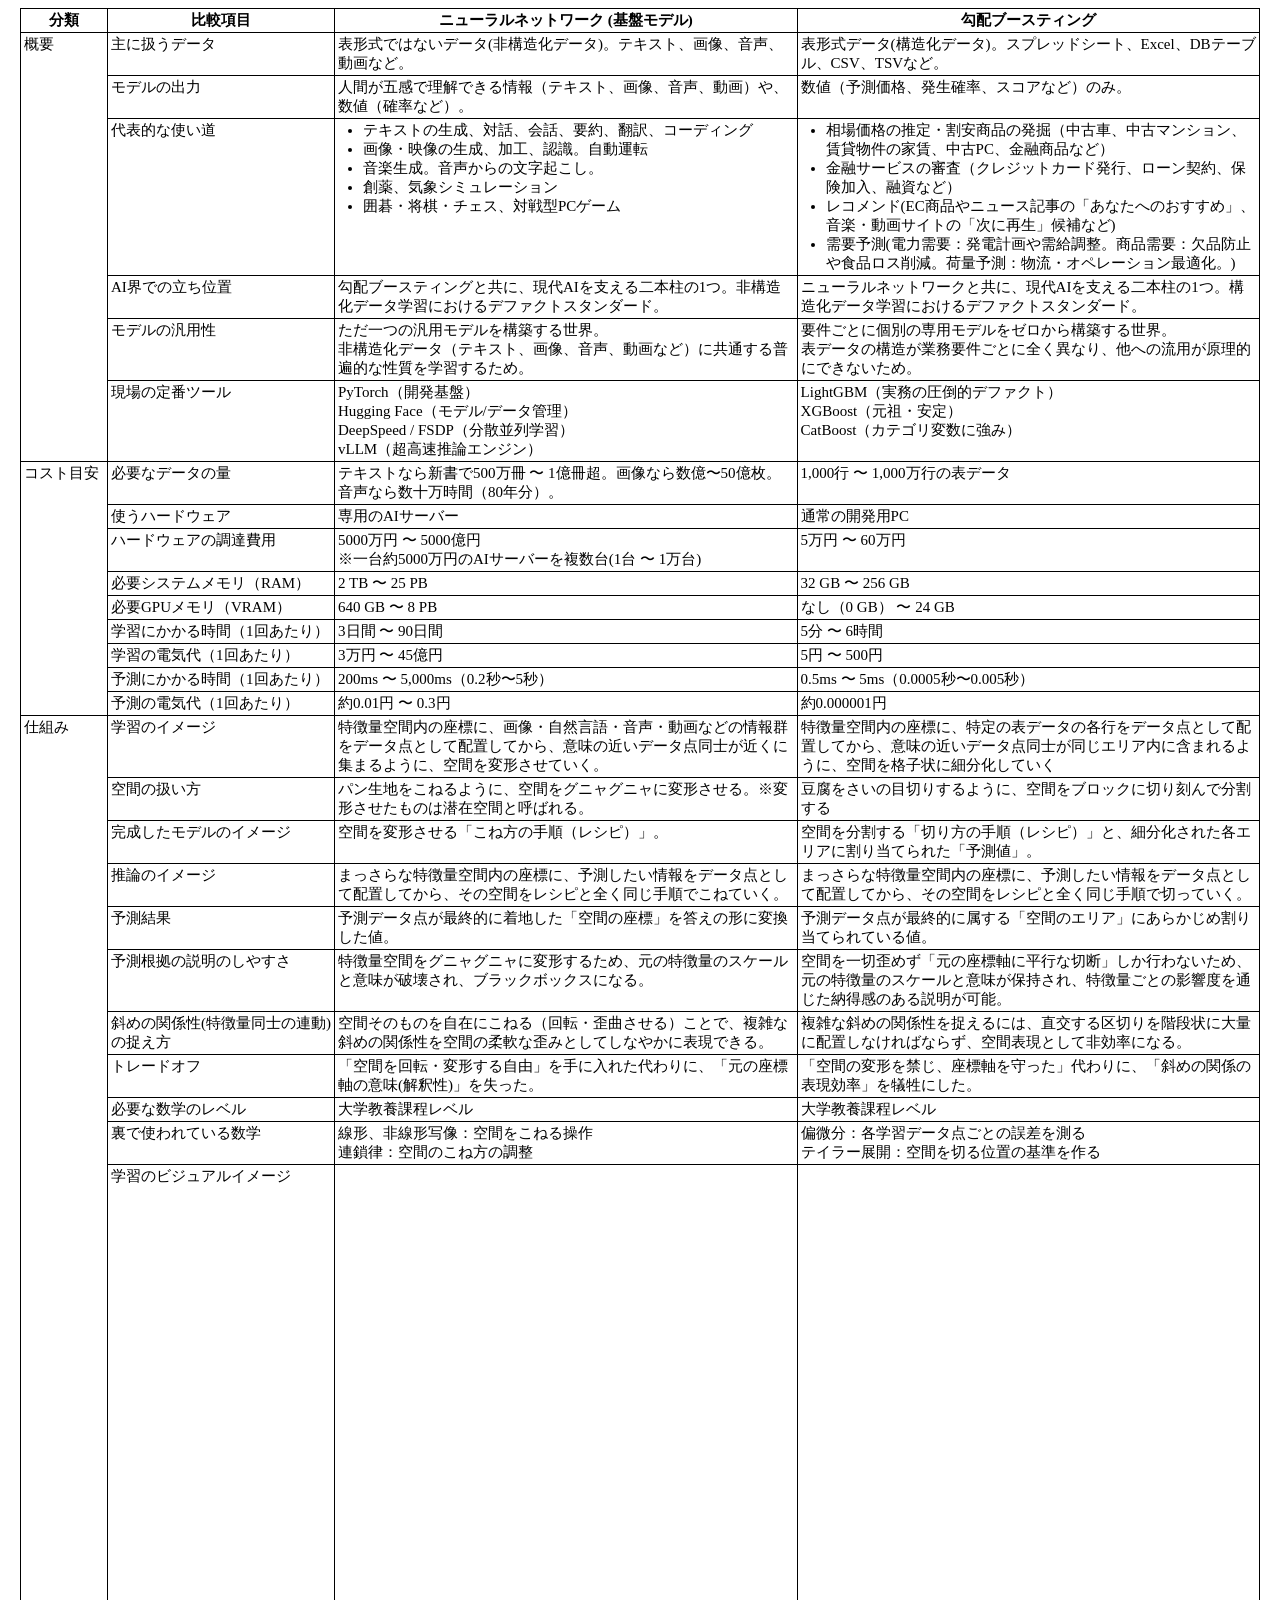
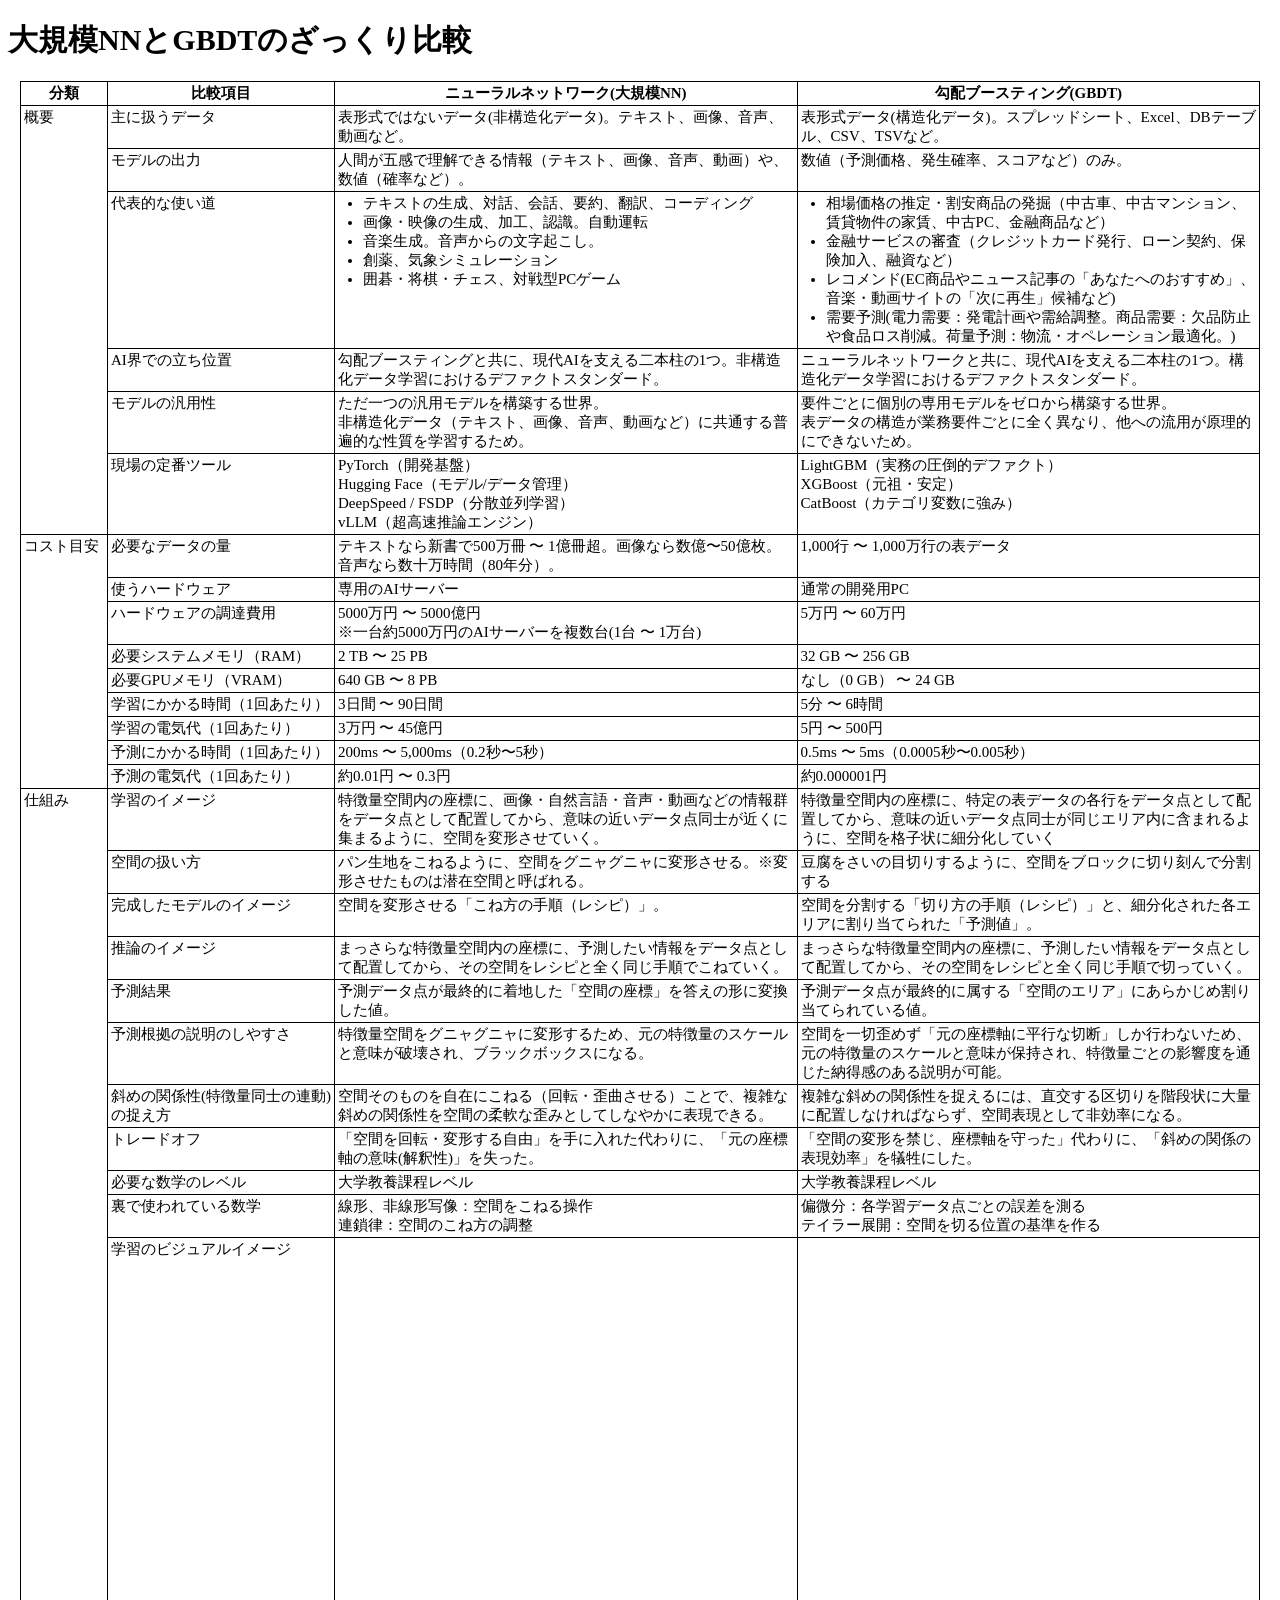
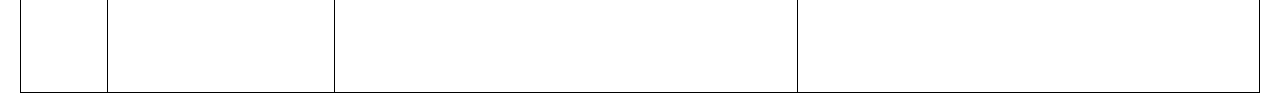
